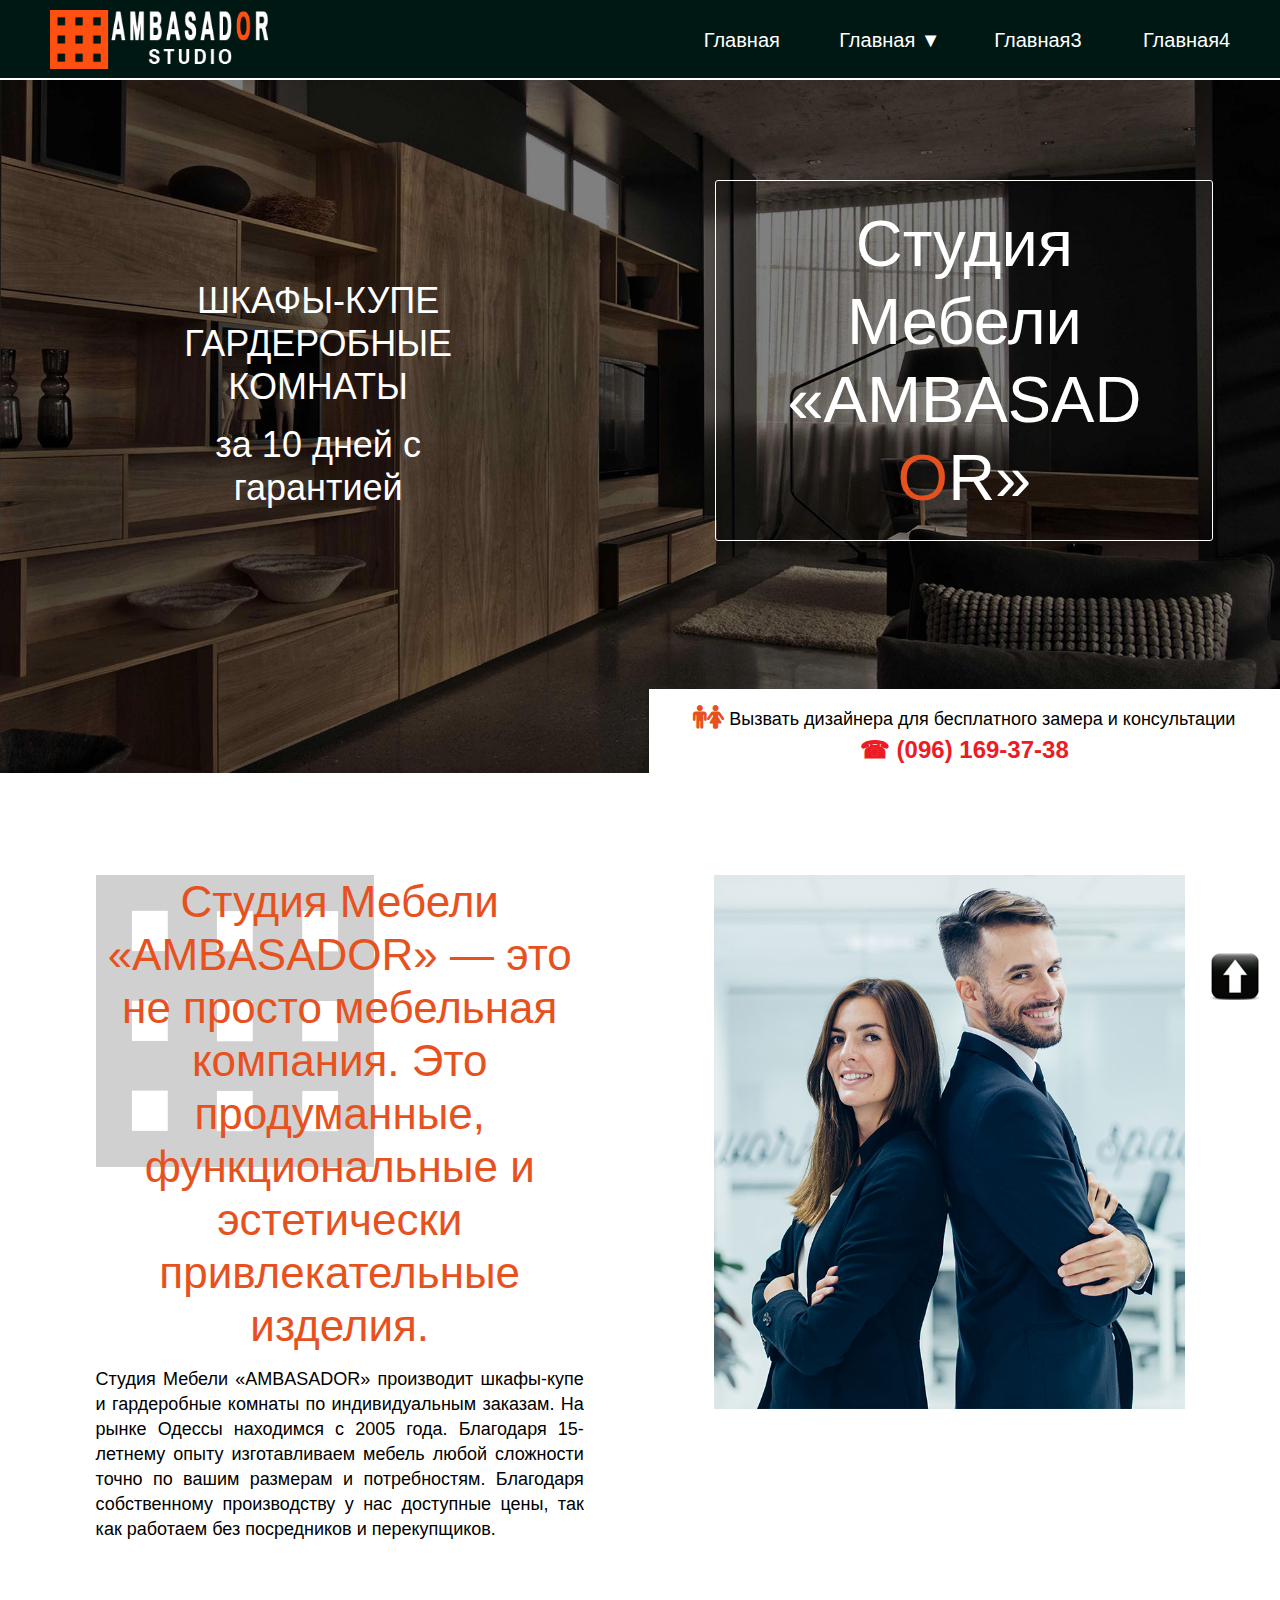
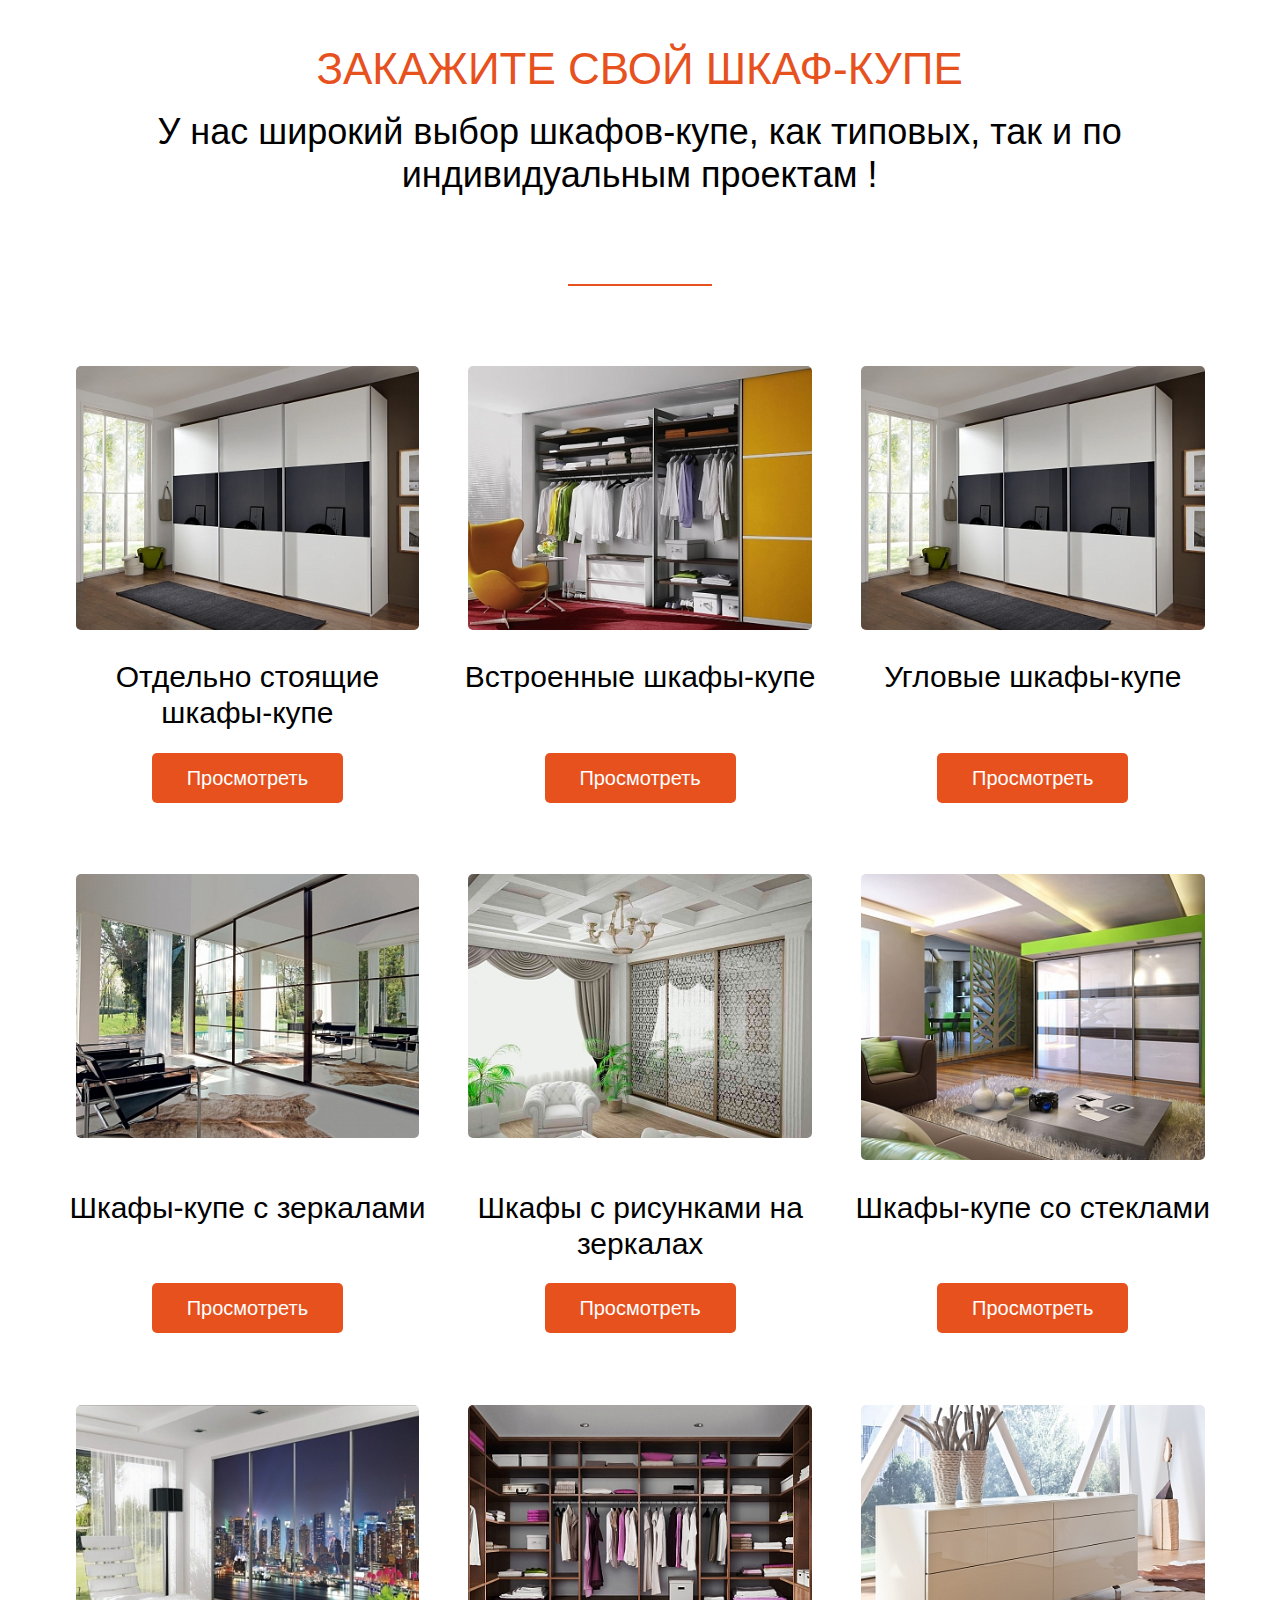
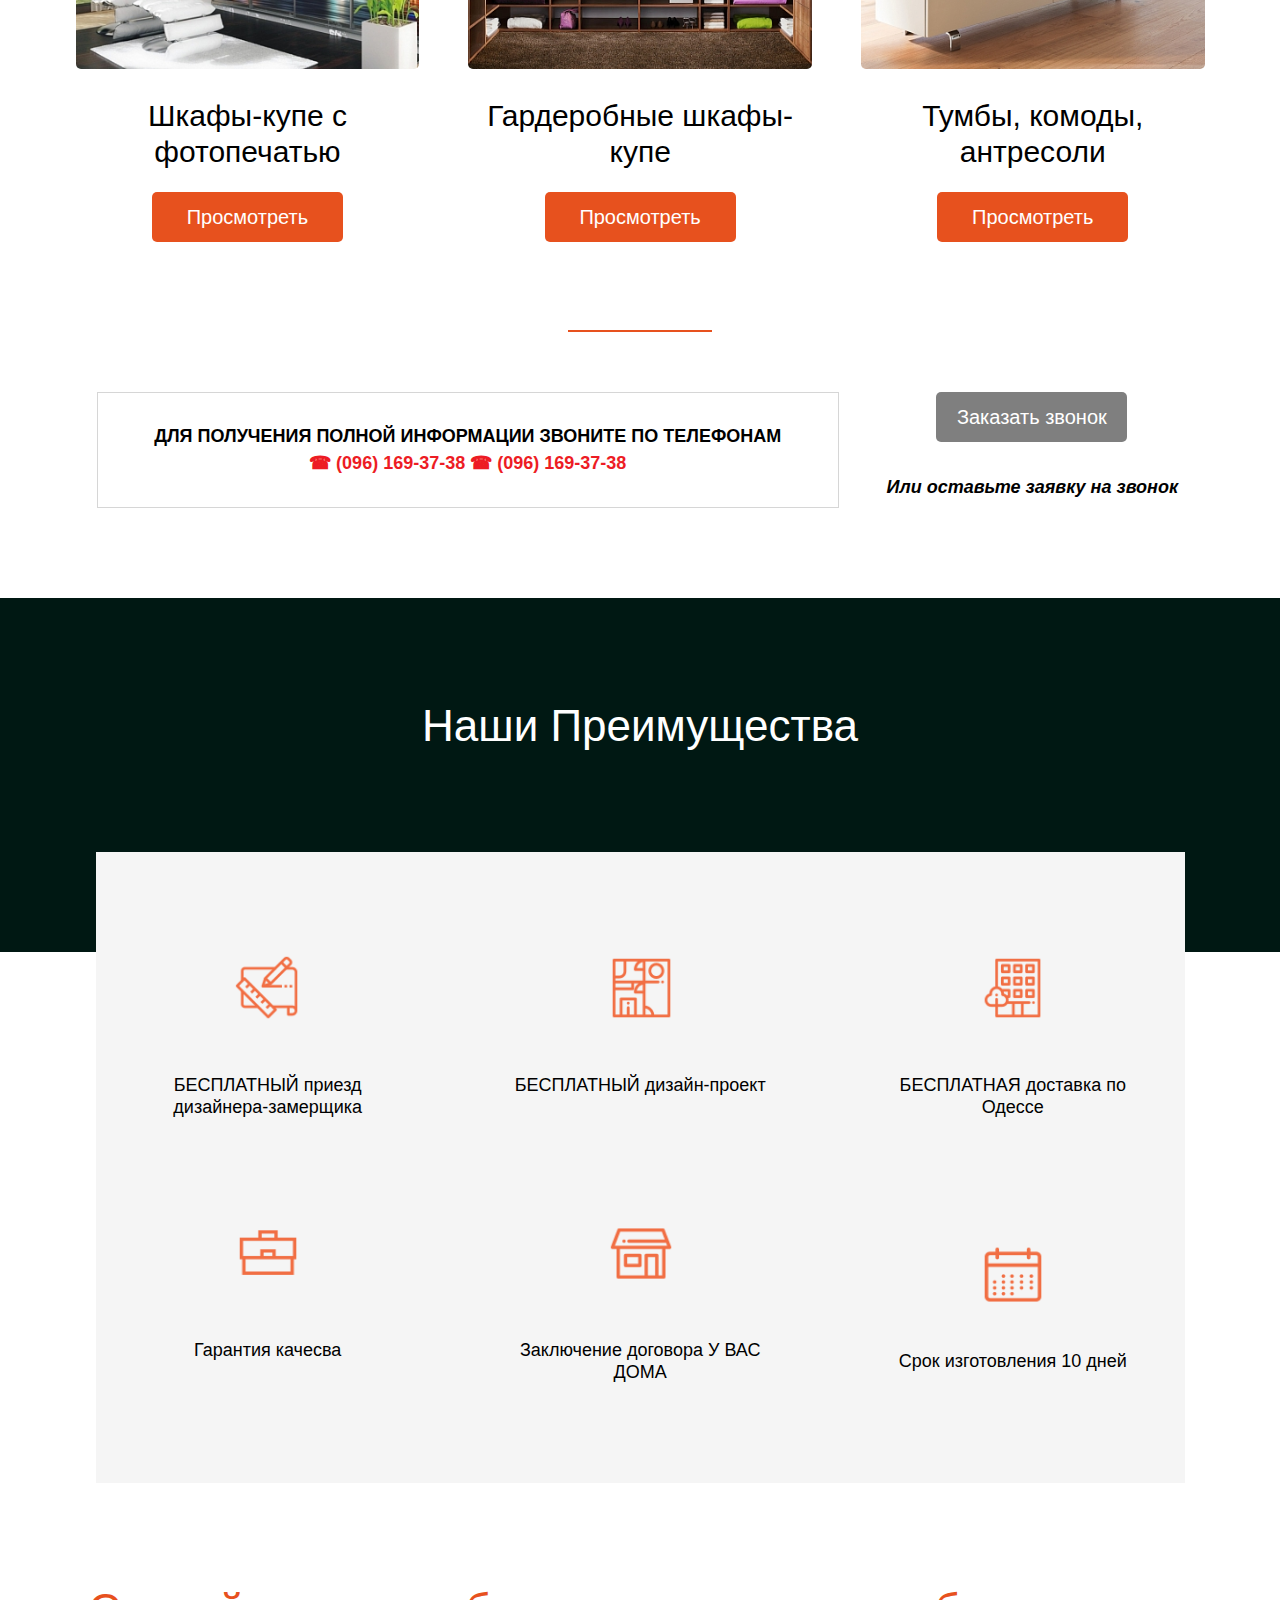
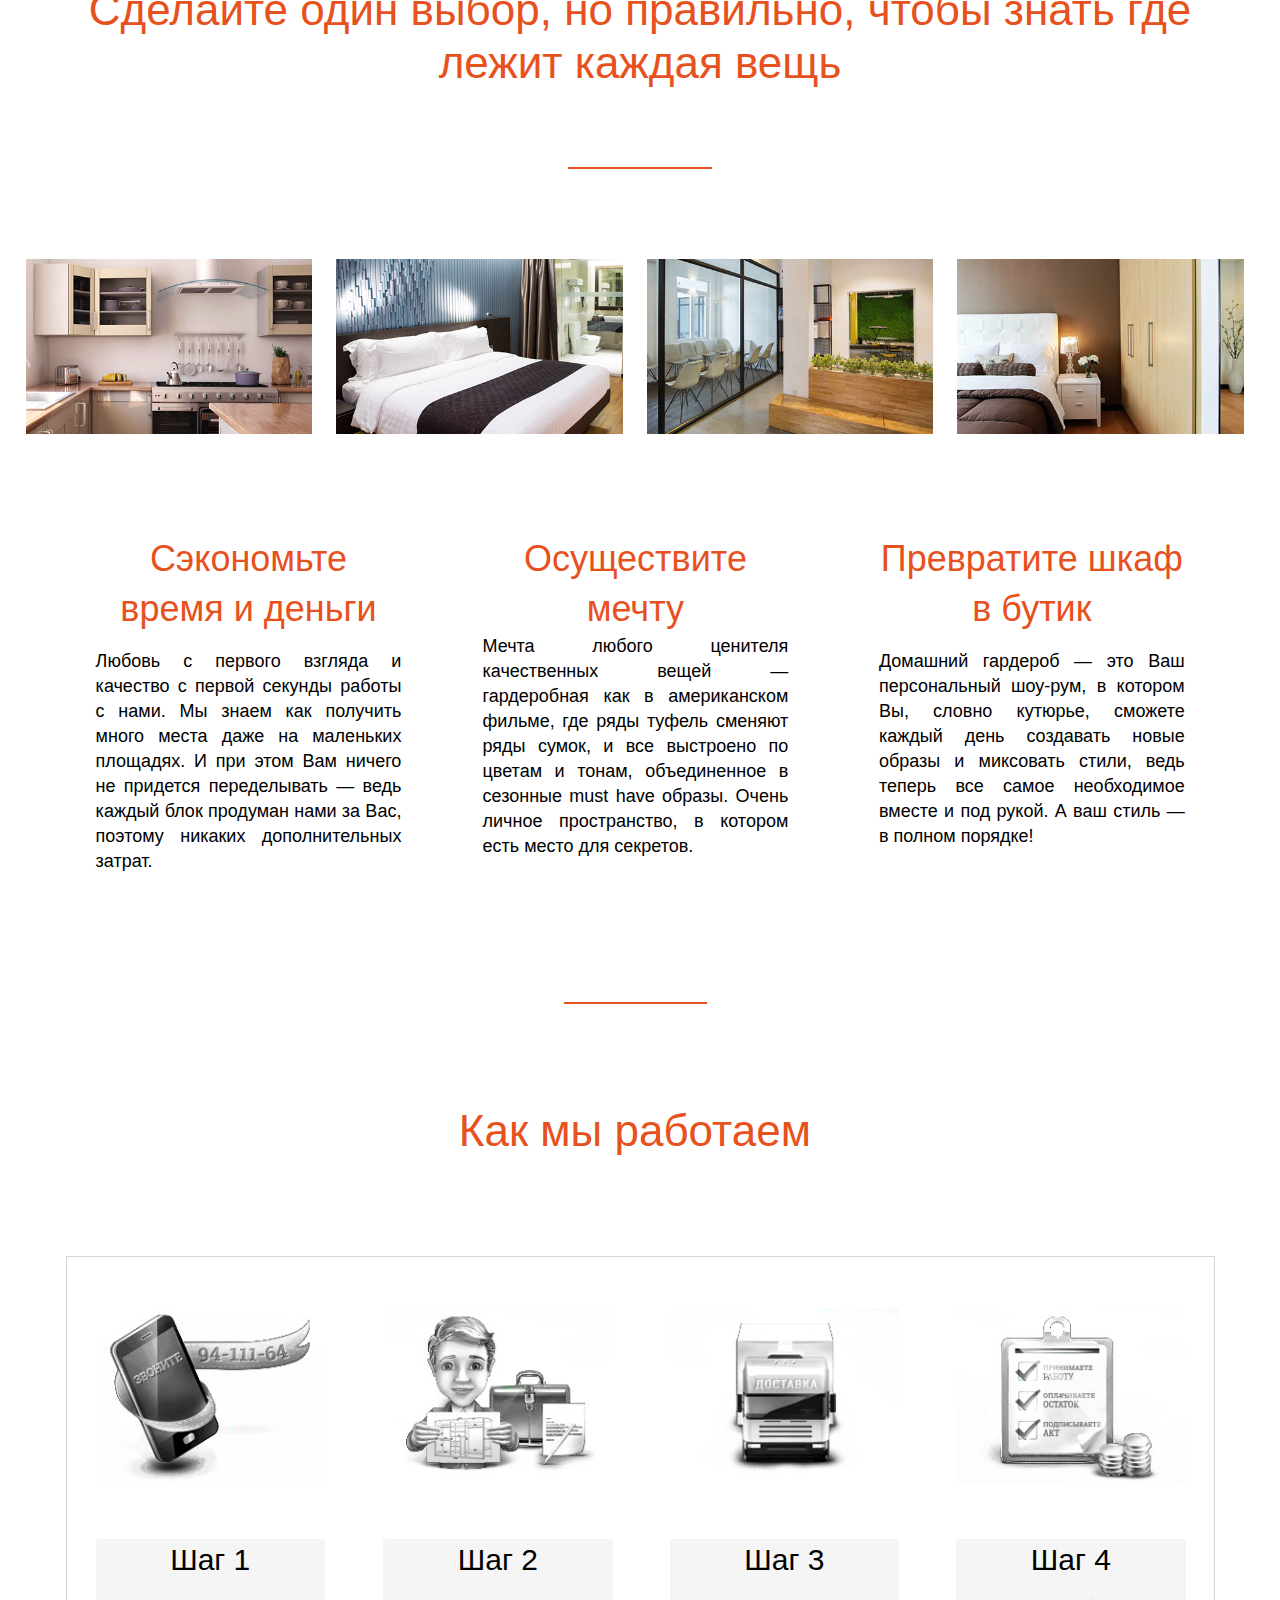
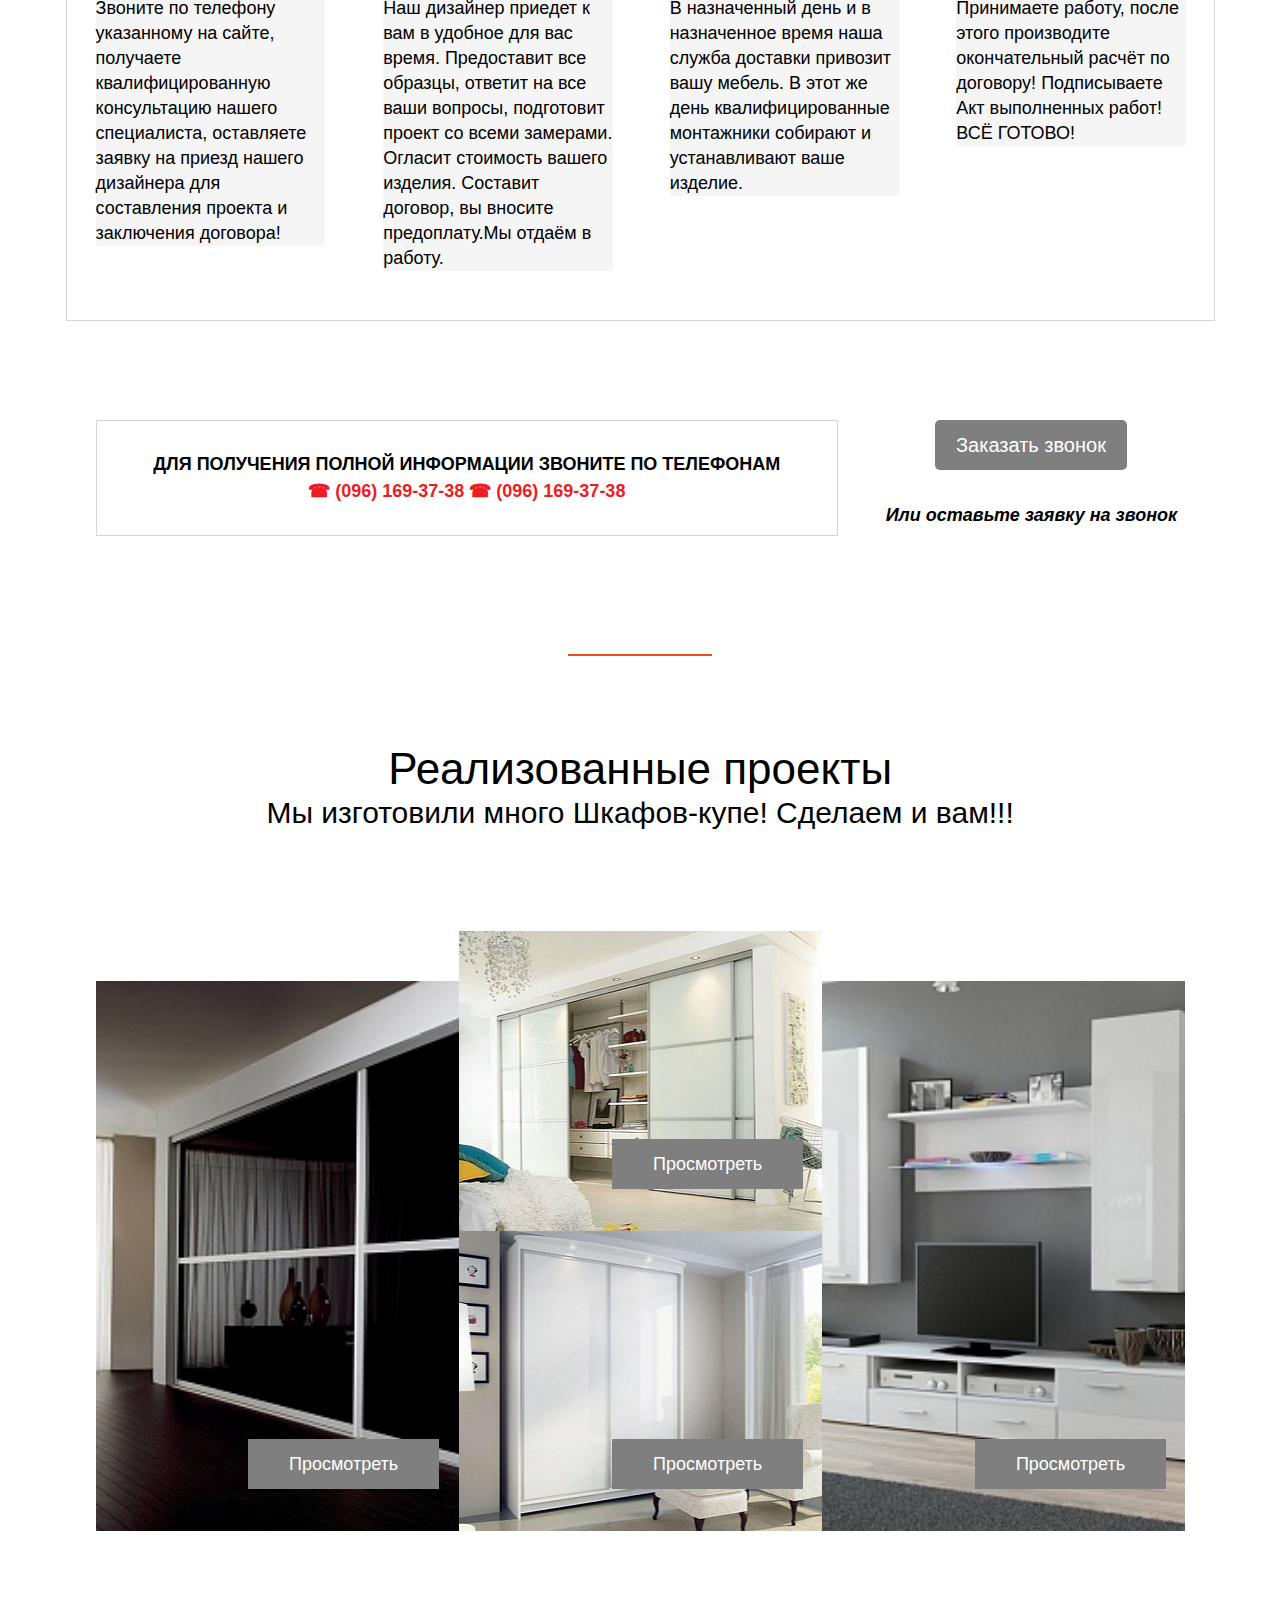
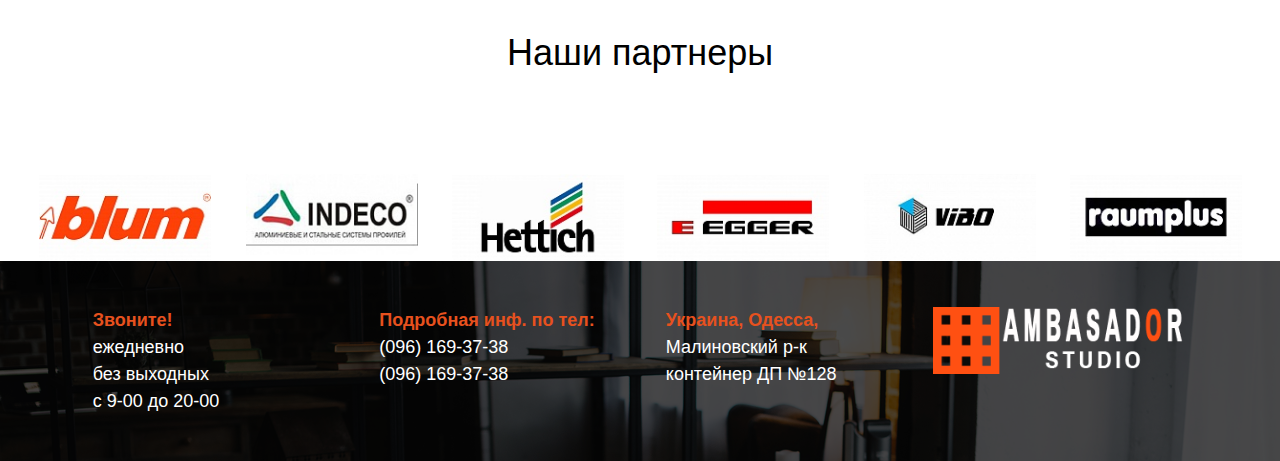
==== index.html @ b40159d2 "3" ====
<!DOCTYPE html>
<html class="nojs html css_verticalspacer" lang="ru-RU">
 <head>

  <meta http-equiv="Content-type" content="text/html;charset=UTF-8"/>
  <meta name="description" content="Шкафы-купе и гардеробные комнаты от лучших украинских производителей по низкой цене. Качество, гарантии, консультация. Звоните ☎"/>
  <meta name="generator" content="2018.1.0.386"/>
  <meta name="viewport" content="width=device-width, initial-scale=1.0"/>
  
  <script type="text/javascript">
   // Update the 'nojs'/'js' class on the html node
document.documentElement.className = document.documentElement.className.replace(/\bnojs\b/g, 'js');

// Check that all required assets are uploaded and up-to-date
if(typeof Muse == "undefined") window.Muse = {}; window.Muse.assets = {"required":["museutils.js", "museconfig.js", "jquery.musemenu.js", "jquery.watch.js", "jquery.musepolyfill.bgsize.js", "jquery.museresponsive.js", "require.js", "index.css"], "outOfDate":[]};
</script>
  
  <link rel="shortcut icon" href="images/favicon.ico?crc=123868076"/>
  <title>Шкафы-купе и гардеробные комнаты в Одессе от производителя</title>
  <!-- CSS -->
  <link rel="stylesheet" type="text/css" href="css/site_global.css?crc=444006867"/>
  <link rel="stylesheet" type="text/css" href="css/master_______-a.css?crc=317993755"/>
  <link rel="stylesheet" type="text/css" href="css/index.css?crc=4072632059" id="pagesheet"/>
  <!-- IE-only CSS -->
  <!--[if lt IE 9]>
  <link rel="stylesheet" type="text/css" href="css/iefonts_index.css?crc=3824530138"/>
  <link rel="stylesheet" type="text/css" href="css/nomq_preview_master_______-a.css?crc=4033450804"/>
  <link rel="stylesheet" type="text/css" href="css/nomq_index.css?crc=69813877" id="nomq_pagesheet"/>
  <![endif]-->
  <!-- Other scripts -->
  <script type="text/javascript">
   var __adobewebfontsappname__ = "muse";
</script>
  <!-- JS includes -->
  <script src="https://webfonts.creativecloud.com/pt-sans-narrow:n4,n7:all.js" type="text/javascript" async></script>
  <!--[if lt IE 9]>
  <script src="scripts/html5shiv.js?crc=4241844378" type="text/javascript"></script>
  <![endif]-->
    <!--HTML Widget code-->
  
  <!-- Global Canonical -->
  <link rel="canonical" href="https://ampasador.github.io/index.html"/><meta property="og:url" content="https://ampasador.github.io/index.html"/><script type="application/ld+json">{"@context": "http://schema.org","@type": "WebPage","url": "https://ampasador.github.io/index.html",
    "name": "Шкафы-купе и гардеробные комнаты в Одессе от производителя",
    "image": "https://ampasador.github.io/assets/5a.jpg",
    "description": "Шкафы-купе и гардеробные комнаты от лучших украинских производителей по низкой цене. Качество, гарантии, консультация. Звоните ☎"
  }
  </script>
  <!-- Facebook -->
  <meta property="og:image" content="https://ampasador.github.io/assets/5a.jpg" />
   
  <meta property="og:description" content="Шкафы-купе и гардеробные комнаты от лучших украинских производителей по низкой цене. Качество, гарантии, консультация. Звоните ☎" />
  <meta property="og:type" content="website"/>
  <meta property="og:title" content="Шкафы-купе и гардеробные комнаты в Одессе от производителя"/>
  <meta property="og:locale" content="ru_RU" />
  <!-- Generic -->
  <meta name="robots" content="INDEX, FOLLOW"/>
  <meta name="description" content="Шкафы-купе и гардеробные комнаты от лучших украинских производителей по низкой цене. Качество, гарантии, консультация. Звоните ☎" />
  <!-- Twitter -->
  <meta name="twitter:card" content="summary_large_image"/>
  <meta name="twitter:title" content="Шкафы-купе и гардеробные комнаты в Одессе от производителя" />
  <meta name="twitter:description" content="Шкафы-купе и гардеробные комнаты от лучших украинских производителей по низкой цене. Качество, гарантии, консультация. Звоните ☎" />
  <meta name="twitter:image" content="https://ampasador.github.io/assets/5a.jpg">
  <!-- Fancy -->
  <meta property="fancy:name" content="Шкафы-купе и гардеробные комнаты в Одессе от производителя"/>
  <meta property="fancy:images" content="https://ampasador.github.io/assets/5a.jpg"/>
  <meta property="fancy:description" content="Шкафы-купе и гардеробные комнаты от лучших украинских производителей по низкой цене. Качество, гарантии, консультация. Звоните ☎"/>
  <meta property="fancy:category" content="Other">
  <style>#u7015 {z-index:-1}</style>
  
  	<style>
		.js body { 
			visibility: visible !important; 
		}
	</style>
  

                <style>
                  .up111{
                    position: fixed !important;
                    bottom: -100px !important;
                    right: 20px !important;
                    left: auto !important;
                    margin: 0 !important;
                    cursor: pointer;
                    transition: .4s;
                  }
                  .up111.active{
                    bottom: 20px !important;
                  }
                </style>
              <!-- "Конструктор анимации" (версия 24.02.2018) --><style>#page #u7055{left:0;margin-left:0;z-index:1}.js #page .onescreen {display:none;}.js body.initialized #page .onescreen {display:block;}.it1,.it2,.it3,.it4,.it5,.it6,.it7,.it8,.it9,.it10,.it11{transform:translate(0, 0);}.it1{-webkit-animation-iteration-count:1;animation-iteration-count:1}.it2{-webkit-animation-iteration-count:2;animation-iteration-count:2}.it3{-webkit-animation-iteration-count:3;animation-iteration-count:3}.it4{-webkit-animation-iteration-count:4;animation-iteration-count:4}.it5{-webkit-animation-iteration-count:5;animation-iteration-count:5}.it6{-webkit-animation-iteration-count:6;animation-iteration-count:6}.it7{-webkit-animation-iteration-count:7;animation-iteration-count:7}.it8{-webkit-animation-iteration-count:8;animation-iteration-count:8}.it9{-webkit-animation-iteration-count:9;animation-iteration-count:9}.it10{-webkit-animation-iteration-count:10;animation-iteration-count:10}.infinite{-webkit-animation-iteration-count:infinite;animation-iteration-count:infinite}.animated{-webkit-animation-fill-mode:both;animation-fill-mode:both;-webkit-transform-origin:center!important;-ms-transform-origin:center!important;-o-transform-origin:center!important;transform-origin:center!important}@-webkit-keyframes bounce{0%,100%,20%,53%,80%{-webkit-animation-timing-function:cubic-bezier(0.215,.61,.355,1);animation-timing-function:cubic-bezier(0.215,.61,.355,1);-webkit-transform:translate3d(0,0,0);transform:translate3d(0,0,0)}40%,43%{-webkit-animation-timing-function:cubic-bezier(0.755,.050,.855,.060);animation-timing-function:cubic-bezier(0.755,.050,.855,.060);-webkit-transform:translate3d(0,-30px,0);transform:translate3d(0,-30px,0)}70%{-webkit-animation-timing-function:cubic-bezier(0.755,.050,.855,.060);animation-timing-function:cubic-bezier(0.755,.050,.855,.060);-webkit-transform:translate3d(0,-15px,0);transform:translate3d(0,-15px,0)}90%{-webkit-transform:translate3d(0,-4px,0);transform:translate3d(0,-4px,0)}}@keyframes bounce{0%,100%,20%,53%,80%{-webkit-animation-timing-function:cubic-bezier(0.215,.61,.355,1);animation-timing-function:cubic-bezier(0.215,.61,.355,1);-webkit-transform:translate3d(0,0,0);transform:translate3d(0,0,0)}40%,43%{-webkit-animation-timing-function:cubic-bezier(0.755,.050,.855,.060);animation-timing-function:cubic-bezier(0.755,.050,.855,.060);-webkit-transform:translate3d(0,-30px,0);transform:translate3d(0,-30px,0)}70%{-webkit-animation-timing-function:cubic-bezier(0.755,.050,.855,.060);animation-timing-function:cubic-bezier(0.755,.050,.855,.060);-webkit-transform:translate3d(0,-15px,0);transform:translate3d(0,-15px,0)}90%{-webkit-transform:translate3d(0,-4px,0);transform:translate3d(0,-4px,0)}}.animated.bounce{-webkit-animation-name:bounce;animation-name:bounce;-webkit-transform-origin:center bottom;transform-origin:center bottom}@-webkit-keyframes flash{0%,100%,50%{opacity:1}25%,75%{opacity:0}}@keyframes flash{0%,100%,50%{opacity:1}25%,75%{opacity:0}}.animated.flash{-webkit-animation-name:flash;animation-name:flash}@-webkit-keyframes pulse{0%{-webkit-transform:scale3d(1,1,1);transform:scale3d(1,1,1)}50%{-webkit-transform:scale3d(1.05,1.05,1.05);transform:scale3d(1.05,1.05,1.05)}100%{-webkit-transform:scale3d(1,1,1);transform:scale3d(1,1,1)}}@keyframes pulse{0%{-webkit-transform:scale3d(1,1,1);transform:scale3d(1,1,1)}50%{-webkit-transform:scale3d(1.05,1.05,1.05);transform:scale3d(1.05,1.05,1.05)}100%{-webkit-transform:scale3d(1,1,1);transform:scale3d(1,1,1)}}.animated.pulse{-webkit-animation-name:pulse;animation-name:pulse}@-webkit-keyframes rubberBand{0%{-webkit-transform:scale3d(1,1,1);transform:scale3d(1,1,1)}30%{-webkit-transform:scale3d(1.25,.75,1);transform:scale3d(1.25,.75,1)}40%{-webkit-transform:scale3d(0.75,1.25,1);transform:scale3d(0.75,1.25,1)}50%{-webkit-transform:scale3d(1.15,.85,1);transform:scale3d(1.15,.85,1)}65%{-webkit-transform:scale3d(.95,1.05,1);transform:scale3d(.95,1.05,1)}75%{-webkit-transform:scale3d(1.05,.95,1);transform:scale3d(1.05,.95,1)}100%{-webkit-transform:scale3d(1,1,1);transform:scale3d(1,1,1)}}@keyframes rubberBand{0%{-webkit-transform:scale3d(1,1,1);transform:scale3d(1,1,1)}30%{-webkit-transform:scale3d(1.25,.75,1);transform:scale3d(1.25,.75,1)}40%{-webkit-transform:scale3d(0.75,1.25,1);transform:scale3d(0.75,1.25,1)}50%{-webkit-transform:scale3d(1.15,.85,1);transform:scale3d(1.15,.85,1)}65%{-webkit-transform:scale3d(.95,1.05,1);transform:scale3d(.95,1.05,1)}75%{-webkit-transform:scale3d(1.05,.95,1);transform:scale3d(1.05,.95,1)}100%{-webkit-transform:scale3d(1,1,1);transform:scale3d(1,1,1)}}.animated.rubberBand{-webkit-animation-name:rubberBand;animation-name:rubberBand}@-webkit-keyframes shake{0%,100%{-webkit-transform:translate3d(0,0,0);transform:translate3d(0,0,0)}10%,30%,50%,70%,90%{-webkit-transform:translate3d(-10px,0,0);transform:translate3d(-10px,0,0)}20%,40%,60%,80%{-webkit-transform:translate3d(10px,0,0);transform:translate3d(10px,0,0)}}@keyframes shake{0%,100%{-webkit-transform:translate3d(0,0,0);transform:translate3d(0,0,0)}10%,30%,50%,70%,90%{-webkit-transform:translate3d(-10px,0,0);transform:translate3d(-10px,0,0)}20%,40%,60%,80%{-webkit-transform:translate3d(10px,0,0);transform:translate3d(10px,0,0)}}.animated.shake{-webkit-animation-name:shake;animation-name:shake}@-webkit-keyframes swing{20%{-webkit-transform:rotate3d(0,0,1,15deg);transform:rotate3d(0,0,1,15deg)}40%{-webkit-transform:rotate3d(0,0,1,-10deg);transform:rotate3d(0,0,1,-10deg)}60%{-webkit-transform:rotate3d(0,0,1,5deg);transform:rotate3d(0,0,1,5deg)}80%{-webkit-transform:rotate3d(0,0,1,-5deg);transform:rotate3d(0,0,1,-5deg)}100%{-webkit-transform:rotate3d(0,0,1,0deg);transform:rotate3d(0,0,1,0deg)}}@keyframes swing{20%{-webkit-transform:rotate3d(0,0,1,15deg);transform:rotate3d(0,0,1,15deg)}40%{-webkit-transform:rotate3d(0,0,1,-10deg);transform:rotate3d(0,0,1,-10deg)}60%{-webkit-transform:rotate3d(0,0,1,5deg);transform:rotate3d(0,0,1,5deg)}80%{-webkit-transform:rotate3d(0,0,1,-5deg);transform:rotate3d(0,0,1,-5deg)}100%{-webkit-transform:rotate3d(0,0,1,0deg);transform:rotate3d(0,0,1,0deg)}}.animated.swing{-webkit-transform-origin:top center;transform-origin:top center;-webkit-animation-name:swing;animation-name:swing}@-webkit-keyframes tada{0%{-webkit-transform:scale3d(1,1,1);transform:scale3d(1,1,1)}10%,20%{-webkit-transform:scale3d(.9,.9,.9) rotate3d(0,0,1,-3deg);transform:scale3d(.9,.9,.9) rotate3d(0,0,1,-3deg)}30%,50%,70%,90%{-webkit-transform:scale3d(1.1,1.1,1.1) rotate3d(0,0,1,3deg);transform:scale3d(1.1,1.1,1.1) rotate3d(0,0,1,3deg)}40%,60%,80%{-webkit-transform:scale3d(1.1,1.1,1.1) rotate3d(0,0,1,-3deg);transform:scale3d(1.1,1.1,1.1) rotate3d(0,0,1,-3deg)}100%{-webkit-transform:scale3d(1,1,1);transform:scale3d(1,1,1)}}@keyframes tada{0%{-webkit-transform:scale3d(1,1,1);transform:scale3d(1,1,1)}10%,20%{-webkit-transform:scale3d(.9,.9,.9) rotate3d(0,0,1,-3deg);transform:scale3d(.9,.9,.9) rotate3d(0,0,1,-3deg)}30%,50%,70%,90%{-webkit-transform:scale3d(1.1,1.1,1.1) rotate3d(0,0,1,3deg);transform:scale3d(1.1,1.1,1.1) rotate3d(0,0,1,3deg)}40%,60%,80%{-webkit-transform:scale3d(1.1,1.1,1.1) rotate3d(0,0,1,-3deg);transform:scale3d(1.1,1.1,1.1) rotate3d(0,0,1,-3deg)}100%{-webkit-transform:scale3d(1,1,1);transform:scale3d(1,1,1)}}.animated.tada{-webkit-animation-name:tada;animation-name:tada}@-webkit-keyframes wobble{0%{-webkit-transform:none;transform:none}15%{-webkit-transform:translate3d(-25%,0,0) rotate3d(0,0,1,-5deg);transform:translate3d(-25%,0,0) rotate3d(0,0,1,-5deg)}30%{-webkit-transform:translate3d(20%,0,0) rotate3d(0,0,1,3deg);transform:translate3d(20%,0,0) rotate3d(0,0,1,3deg)}45%{-webkit-transform:translate3d(-15%,0,0) rotate3d(0,0,1,-3deg);transform:translate3d(-15%,0,0) rotate3d(0,0,1,-3deg)}60%{-webkit-transform:translate3d(10%,0,0) rotate3d(0,0,1,2deg);transform:translate3d(10%,0,0) rotate3d(0,0,1,2deg)}75%{-webkit-transform:translate3d(-5%,0,0) rotate3d(0,0,1,-1deg);transform:translate3d(-5%,0,0) rotate3d(0,0,1,-1deg)}100%{-webkit-transform:none;transform:none}}@keyframes wobble{0%{-webkit-transform:none;transform:none}15%{-webkit-transform:translate3d(-25%,0,0) rotate3d(0,0,1,-5deg);transform:translate3d(-25%,0,0) rotate3d(0,0,1,-5deg)}30%{-webkit-transform:translate3d(20%,0,0) rotate3d(0,0,1,3deg);transform:translate3d(20%,0,0) rotate3d(0,0,1,3deg)}45%{-webkit-transform:translate3d(-15%,0,0) rotate3d(0,0,1,-3deg);transform:translate3d(-15%,0,0) rotate3d(0,0,1,-3deg)}60%{-webkit-transform:translate3d(10%,0,0) rotate3d(0,0,1,2deg);transform:translate3d(10%,0,0) rotate3d(0,0,1,2deg)}75%{-webkit-transform:translate3d(-5%,0,0) rotate3d(0,0,1,-1deg);transform:translate3d(-5%,0,0) rotate3d(0,0,1,-1deg)}100%{-webkit-transform:none;transform:none}}.animated.wobble{-webkit-animation-name:wobble;animation-name:wobble}@-webkit-keyframes jello{0%,100%,11.1%{-webkit-transform:none;transform:none}22.2%{-webkit-transform:skewX(-12.5deg) skewY(-12.5deg);transform:skewX(-12.5deg) skewY(-12.5deg)}33.3%{-webkit-transform:skewX(6.25deg) skewY(6.25deg);transform:skewX(6.25deg) skewY(6.25deg)}44.4%{-webkit-transform:skewX(-3.125deg) skewY(-3.125deg);transform:skewX(-3.125deg) skewY(-3.125deg)}55.5%{-webkit-transform:skewX(1.5625deg) skewY(1.5625deg);transform:skewX(1.5625deg) skewY(1.5625deg)}66.6%{-webkit-transform:skewX(-.78125deg) skewY(-.78125deg);transform:skewX(-.78125deg) skewY(-.78125deg)}77.7%{-webkit-transform:skewX(0.390625deg) skewY(0.390625deg);transform:skewX(0.390625deg) skewY(0.390625deg)}88.8%{-webkit-transform:skewX(-.1953125deg) skewY(-.1953125deg);transform:skewX(-.1953125deg) skewY(-.1953125deg)}}@keyframes jello{0%,100%,11.1%{-webkit-transform:none;transform:none}22.2%{-webkit-transform:skewX(-12.5deg) skewY(-12.5deg);transform:skewX(-12.5deg) skewY(-12.5deg)}33.3%{-webkit-transform:skewX(6.25deg) skewY(6.25deg);transform:skewX(6.25deg) skewY(6.25deg)}44.4%{-webkit-transform:skewX(-3.125deg) skewY(-3.125deg);transform:skewX(-3.125deg) skewY(-3.125deg)}55.5%{-webkit-transform:skewX(1.5625deg) skewY(1.5625deg);transform:skewX(1.5625deg) skewY(1.5625deg)}66.6%{-webkit-transform:skewX(-.78125deg) skewY(-.78125deg);transform:skewX(-.78125deg) skewY(-.78125deg)}77.7%{-webkit-transform:skewX(0.390625deg) skewY(0.390625deg);transform:skewX(0.390625deg) skewY(0.390625deg)}88.8%{-webkit-transform:skewX(-.1953125deg) skewY(-.1953125deg);transform:skewX(-.1953125deg) skewY(-.1953125deg)}}.animated.jello{-webkit-animation-name:jello;animation-name:jello;-webkit-transform-origin:center;transform-origin:center}@-webkit-keyframes bounceIn{0%,100%,20%,40%,60%,80%{-webkit-animation-timing-function:cubic-bezier(0.215,.61,.355,1);animation-timing-function:cubic-bezier(0.215,.61,.355,1)}0%{opacity:0;-webkit-transform:scale3d(.3,.3,.3);transform:scale3d(.3,.3,.3)}20%{-webkit-transform:scale3d(1.1,1.1,1.1);transform:scale3d(1.1,1.1,1.1)}40%{-webkit-transform:scale3d(.9,.9,.9);transform:scale3d(.9,.9,.9)}60%{opacity:1;-webkit-transform:scale3d(1.03,1.03,1.03);transform:scale3d(1.03,1.03,1.03)}80%{-webkit-transform:scale3d(.97,.97,.97);transform:scale3d(.97,.97,.97)}100%{opacity:1;-webkit-transform:scale3d(1,1,1);transform:scale3d(1,1,1)}}@keyframes bounceIn{0%,100%,20%,40%,60%,80%{-webkit-animation-timing-function:cubic-bezier(0.215,.61,.355,1);animation-timing-function:cubic-bezier(0.215,.61,.355,1)}0%{opacity:0;-webkit-transform:scale3d(.3,.3,.3);transform:scale3d(.3,.3,.3)}20%{-webkit-transform:scale3d(1.1,1.1,1.1);transform:scale3d(1.1,1.1,1.1)}40%{-webkit-transform:scale3d(.9,.9,.9);transform:scale3d(.9,.9,.9)}60%{opacity:1;-webkit-transform:scale3d(1.03,1.03,1.03);transform:scale3d(1.03,1.03,1.03)}80%{-webkit-transform:scale3d(.97,.97,.97);transform:scale3d(.97,.97,.97)}100%{opacity:1;-webkit-transform:scale3d(1,1,1);transform:scale3d(1,1,1)}}.animated.bounceIn{-webkit-animation-name:bounceIn;animation-name:bounceIn}@-webkit-keyframes bounceInDown{0%,100%,60%,75%,90%{-webkit-animation-timing-function:cubic-bezier(0.215,.61,.355,1);animation-timing-function:cubic-bezier(0.215,.61,.355,1)}0%{opacity:0;-webkit-transform:translate3d(0,-3000px,0);transform:translate3d(0,-3000px,0)}60%{opacity:1;-webkit-transform:translate3d(0,25px,0);transform:translate3d(0,25px,0)}75%{-webkit-transform:translate3d(0,-10px,0);transform:translate3d(0,-10px,0)}90%{-webkit-transform:translate3d(0,5px,0);transform:translate3d(0,5px,0)}100%{-webkit-transform:none;transform:none}}@keyframes bounceInDown{0%,100%,60%,75%,90%{-webkit-animation-timing-function:cubic-bezier(0.215,.61,.355,1);animation-timing-function:cubic-bezier(0.215,.61,.355,1)}0%{opacity:0;-webkit-transform:translate3d(0,-3000px,0);transform:translate3d(0,-3000px,0)}60%{opacity:1;-webkit-transform:translate3d(0,25px,0);transform:translate3d(0,25px,0)}75%{-webkit-transform:translate3d(0,-10px,0);transform:translate3d(0,-10px,0)}90%{-webkit-transform:translate3d(0,5px,0);transform:translate3d(0,5px,0)}100%{-webkit-transform:none;transform:none}}.animated.bounceInDown{-webkit-animation-name:bounceInDown;animation-name:bounceInDown}@-webkit-keyframes bounceInLeft{0%,100%,60%,75%,90%{-webkit-animation-timing-function:cubic-bezier(0.215,.61,.355,1);animation-timing-function:cubic-bezier(0.215,.61,.355,1)}0%{opacity:0;-webkit-transform:translate3d(-3000px,0,0);transform:translate3d(-3000px,0,0)}60%{opacity:1;-webkit-transform:translate3d(25px,0,0);transform:translate3d(25px,0,0)}75%{-webkit-transform:translate3d(-10px,0,0);transform:translate3d(-10px,0,0)}90%{-webkit-transform:translate3d(5px,0,0);transform:translate3d(5px,0,0)}100%{-webkit-transform:none;transform:none}}@keyframes bounceInLeft{0%,100%,60%,75%,90%{-webkit-animation-timing-function:cubic-bezier(0.215,.61,.355,1);animation-timing-function:cubic-bezier(0.215,.61,.355,1)}0%{opacity:0;-webkit-transform:translate3d(-3000px,0,0);transform:translate3d(-3000px,0,0)}60%{opacity:1;-webkit-transform:translate3d(25px,0,0);transform:translate3d(25px,0,0)}75%{-webkit-transform:translate3d(-10px,0,0);transform:translate3d(-10px,0,0)}90%{-webkit-transform:translate3d(5px,0,0);transform:translate3d(5px,0,0)}100%{-webkit-transform:none;transform:none}}.animated.bounceInLeft{-webkit-animation-name:bounceInLeft;animation-name:bounceInLeft}@-webkit-keyframes bounceInRight{0%,100%,60%,75%,90%{-webkit-animation-timing-function:cubic-bezier(0.215,.61,.355,1);animation-timing-function:cubic-bezier(0.215,.61,.355,1)}0%{opacity:0;-webkit-transform:translate3d(3000px,0,0);transform:translate3d(3000px,0,0)}60%{opacity:1;-webkit-transform:translate3d(-25px,0,0);transform:translate3d(-25px,0,0)}75%{-webkit-transform:translate3d(10px,0,0);transform:translate3d(10px,0,0)}90%{-webkit-transform:translate3d(-5px,0,0);transform:translate3d(-5px,0,0)}100%{-webkit-transform:none;transform:none}}@keyframes bounceInRight{0%,100%,60%,75%,90%{-webkit-animation-timing-function:cubic-bezier(0.215,.61,.355,1);animation-timing-function:cubic-bezier(0.215,.61,.355,1)}0%{opacity:0;-webkit-transform:translate3d(3000px,0,0);transform:translate3d(3000px,0,0)}60%{opacity:1;-webkit-transform:translate3d(-25px,0,0);transform:translate3d(-25px,0,0)}75%{-webkit-transform:translate3d(10px,0,0);transform:translate3d(10px,0,0)}90%{-webkit-transform:translate3d(-5px,0,0);transform:translate3d(-5px,0,0)}100%{-webkit-transform:none;transform:none}}.animated.bounceInRight{-webkit-animation-name:bounceInRight;animation-name:bounceInRight}@-webkit-keyframes bounceInUp{0%,100%,60%,75%,90%{-webkit-animation-timing-function:cubic-bezier(0.215,.61,.355,1);animation-timing-function:cubic-bezier(0.215,.61,.355,1)}0%{opacity:0;-webkit-transform:translate3d(0,3000px,0);transform:translate3d(0,3000px,0)}60%{opacity:1;-webkit-transform:translate3d(0,-20px,0);transform:translate3d(0,-20px,0)}75%{-webkit-transform:translate3d(0,10px,0);transform:translate3d(0,10px,0)}90%{-webkit-transform:translate3d(0,-5px,0);transform:translate3d(0,-5px,0)}100%{-webkit-transform:translate3d(0,0,0);transform:translate3d(0,0,0)}}@keyframes bounceInUp{0%,100%,60%,75%,90%{-webkit-animation-timing-function:cubic-bezier(0.215,.61,.355,1);animation-timing-function:cubic-bezier(0.215,.61,.355,1)}0%{opacity:0;-webkit-transform:translate3d(0,3000px,0);transform:translate3d(0,3000px,0)}60%{opacity:1;-webkit-transform:translate3d(0,-20px,0);transform:translate3d(0,-20px,0)}75%{-webkit-transform:translate3d(0,10px,0);transform:translate3d(0,10px,0)}90%{-webkit-transform:translate3d(0,-5px,0);transform:translate3d(0,-5px,0)}100%{-webkit-transform:translate3d(0,0,0);transform:translate3d(0,0,0)}}.animated.bounceInUp{-webkit-animation-name:bounceInUp;animation-name:bounceInUp}@-webkit-keyframes bounceOut{20%{-webkit-transform:scale3d(.9,.9,.9);transform:scale3d(.9,.9,.9)}50%,55%{opacity:1;-webkit-transform:scale3d(1.1,1.1,1.1);transform:scale3d(1.1,1.1,1.1)}100%{opacity:0;-webkit-transform:scale3d(.3,.3,.3);transform:scale3d(.3,.3,.3)}}@keyframes bounceOut{20%{-webkit-transform:scale3d(.9,.9,.9);transform:scale3d(.9,.9,.9)}50%,55%{opacity:1;-webkit-transform:scale3d(1.1,1.1,1.1);transform:scale3d(1.1,1.1,1.1)}100%{opacity:0;-webkit-transform:scale3d(.3,.3,.3);transform:scale3d(.3,.3,.3)}}.animated.bounceOut{-webkit-animation-name:bounceOut;animation-name:bounceOut}@-webkit-keyframes bounceOutDown{20%{-webkit-transform:translate3d(0,10px,0);transform:translate3d(0,10px,0)}40%,45%{opacity:1;-webkit-transform:translate3d(0,-20px,0);transform:translate3d(0,-20px,0)}100%{opacity:0;-webkit-transform:translate3d(0,2000px,0);transform:translate3d(0,2000px,0)}}@keyframes bounceOutDown{20%{-webkit-transform:translate3d(0,10px,0);transform:translate3d(0,10px,0)}40%,45%{opacity:1;-webkit-transform:translate3d(0,-20px,0);transform:translate3d(0,-20px,0)}100%{opacity:0;-webkit-transform:translate3d(0,2000px,0);transform:translate3d(0,2000px,0)}}.animated.bounceOutDown{-webkit-animation-name:bounceOutDown;animation-name:bounceOutDown}@-webkit-keyframes bounceOutLeft{20%{opacity:1;-webkit-transform:translate3d(20px,0,0);transform:translate3d(20px,0,0)}100%{opacity:0;-webkit-transform:translate3d(-2000px,0,0);transform:translate3d(-2000px,0,0)}}@keyframes bounceOutLeft{20%{opacity:1;-webkit-transform:translate3d(20px,0,0);transform:translate3d(20px,0,0)}100%{opacity:0;-webkit-transform:translate3d(-2000px,0,0);transform:translate3d(-2000px,0,0)}}.animated.bounceOutLeft{-webkit-animation-name:bounceOutLeft;animation-name:bounceOutLeft}@-webkit-keyframes bounceOutRight{20%{opacity:1;-webkit-transform:translate3d(-20px,0,0);transform:translate3d(-20px,0,0)}100%{opacity:0;-webkit-transform:translate3d(2000px,0,0);transform:translate3d(2000px,0,0)}}@keyframes bounceOutRight{20%{opacity:1;-webkit-transform:translate3d(-20px,0,0);transform:translate3d(-20px,0,0)}100%{opacity:0;-webkit-transform:translate3d(2000px,0,0);transform:translate3d(2000px,0,0)}}.animated.bounceOutRight{-webkit-animation-name:bounceOutRight;animation-name:bounceOutRight}@-webkit-keyframes bounceOutUp{20%{-webkit-transform:translate3d(0,-10px,0);transform:translate3d(0,-10px,0)}40%,45%{opacity:1;-webkit-transform:translate3d(0,20px,0);transform:translate3d(0,20px,0)}100%{opacity:0;-webkit-transform:translate3d(0,-2000px,0);transform:translate3d(0,-2000px,0)}}@keyframes bounceOutUp{20%{-webkit-transform:translate3d(0,-10px,0);transform:translate3d(0,-10px,0)}40%,45%{opacity:1;-webkit-transform:translate3d(0,20px,0);transform:translate3d(0,20px,0)}100%{opacity:0;-webkit-transform:translate3d(0,-2000px,0);transform:translate3d(0,-2000px,0)}}.animated.bounceOutUp{-webkit-animation-name:bounceOutUp;animation-name:bounceOutUp}@-webkit-keyframes fadeIn{0%{opacity:0}100%{opacity:1}}@keyframes fadeIn{0%{opacity:0}100%{opacity:1}}.animated.fadeIn{-webkit-animation-name:fadeIn;animation-name:fadeIn}@-webkit-keyframes fadeInDown{0%{opacity:0;-webkit-transform:translate3d(0,-100%,0);transform:translate3d(0,-100%,0)}100%{opacity:1;-webkit-transform:none;transform:none}}@keyframes fadeInDown{0%{opacity:0;-webkit-transform:translate3d(0,-100%,0);transform:translate3d(0,-100%,0)}100%{opacity:1;-webkit-transform:none;transform:none}}.animated.fadeInDown{-webkit-animation-name:fadeInDown;animation-name:fadeInDown}@-webkit-keyframes fadeInDownBig{0%{opacity:0;-webkit-transform:translate3d(0,-2000px,0);transform:translate3d(0,-2000px,0)}100%{opacity:1;-webkit-transform:none;transform:none}}@keyframes fadeInDownBig{0%{opacity:0;-webkit-transform:translate3d(0,-2000px,0);transform:translate3d(0,-2000px,0)}100%{opacity:1;-webkit-transform:none;transform:none}}.animated.fadeInDownBig{-webkit-animation-name:fadeInDownBig;animation-name:fadeInDownBig}@-webkit-keyframes fadeInLeft{0%{opacity:0;-webkit-transform:translate3d(-100%,0,0);transform:translate3d(-100%,0,0)}100%{opacity:1;-webkit-transform:none;transform:none}}@keyframes fadeInLeft{0%{opacity:0;-webkit-transform:translate3d(-100%,0,0);transform:translate3d(-100%,0,0)}100%{opacity:1;-webkit-transform:none;transform:none}}.animated.fadeInLeft{-webkit-animation-name:fadeInLeft;animation-name:fadeInLeft}@-webkit-keyframes fadeInLeftBig{0%{opacity:0;-webkit-transform:translate3d(-2000px,0,0);transform:translate3d(-2000px,0,0)}100%{opacity:1;-webkit-transform:none;transform:none}}@keyframes fadeInLeftBig{0%{opacity:0;-webkit-transform:translate3d(-2000px,0,0);transform:translate3d(-2000px,0,0)}100%{opacity:1;-webkit-transform:none;transform:none}}.animated.fadeInLeftBig{-webkit-animation-name:fadeInLeftBig;animation-name:fadeInLeftBig}@-webkit-keyframes fadeInRight{0%{opacity:0;-webkit-transform:translate3d(100%,0,0);transform:translate3d(100%,0,0)}100%{opacity:1;-webkit-transform:none;transform:none}}@keyframes fadeInRight{0%{opacity:0;-webkit-transform:translate3d(100%,0,0);transform:translate3d(100%,0,0)}100%{opacity:1;-webkit-transform:none;transform:none}}.animated.fadeInRight{-webkit-animation-name:fadeInRight;animation-name:fadeInRight}@-webkit-keyframes fadeInRightBig{0%{opacity:0;-webkit-transform:translate3d(2000px,0,0);transform:translate3d(2000px,0,0)}100%{opacity:1;-webkit-transform:none;transform:none}}@keyframes fadeInRightBig{0%{opacity:0;-webkit-transform:translate3d(2000px,0,0);transform:translate3d(2000px,0,0)}100%{opacity:1;-webkit-transform:none;transform:none}}.animated.fadeInRightBig{-webkit-animation-name:fadeInRightBig;animation-name:fadeInRightBig}@-webkit-keyframes fadeInUp{0%{opacity:0;-webkit-transform:translate3d(0,100%,0);transform:translate3d(0,100%,0)}100%{opacity:1;-webkit-transform:none;transform:none}}@keyframes fadeInUp{0%{opacity:0;-webkit-transform:translate3d(0,100%,0);transform:translate3d(0,100%,0)}100%{opacity:1;-webkit-transform:none;transform:none}}.animated.fadeInUp{-webkit-animation-name:fadeInUp;animation-name:fadeInUp}@-webkit-keyframes fadeInUpBig{0%{opacity:0;-webkit-transform:translate3d(0,2000px,0);transform:translate3d(0,2000px,0)}100%{opacity:1;-webkit-transform:none;transform:none}}@keyframes fadeInUpBig{0%{opacity:0;-webkit-transform:translate3d(0,2000px,0);transform:translate3d(0,2000px,0)}100%{opacity:1;-webkit-transform:none;transform:none}}.animated.fadeInUpBig{-webkit-animation-name:fadeInUpBig;animation-name:fadeInUpBig}@-webkit-keyframes fadeOut{0%{opacity:1}100%{opacity:0}}@keyframes fadeOut{0%{opacity:1}100%{opacity:0}}.animated.fadeOut{-webkit-animation-name:fadeOut;animation-name:fadeOut}@-webkit-keyframes fadeOutDown{0%{opacity:1}100%{opacity:0;-webkit-transform:translate3d(0,100%,0);transform:translate3d(0,100%,0)}}@keyframes fadeOutDown{0%{opacity:1}100%{opacity:0;-webkit-transform:translate3d(0,100%,0);transform:translate3d(0,100%,0)}}.animated.fadeOutDown{-webkit-animation-name:fadeOutDown;animation-name:fadeOutDown}@-webkit-keyframes fadeOutDownBig{0%{opacity:1}100%{opacity:0;-webkit-transform:translate3d(0,2000px,0);transform:translate3d(0,2000px,0)}}@keyframes fadeOutDownBig{0%{opacity:1}100%{opacity:0;-webkit-transform:translate3d(0,2000px,0);transform:translate3d(0,2000px,0)}}.animated.fadeOutDownBig{-webkit-animation-name:fadeOutDownBig;animation-name:fadeOutDownBig}@-webkit-keyframes fadeOutLeft{0%{opacity:1}100%{opacity:0;-webkit-transform:translate3d(-100%,0,0);transform:translate3d(-100%,0,0)}}@keyframes fadeOutLeft{0%{opacity:1}100%{opacity:0;-webkit-transform:translate3d(-100%,0,0);transform:translate3d(-100%,0,0)}}.animated.fadeOutLeft{-webkit-animation-name:fadeOutLeft;animation-name:fadeOutLeft}@-webkit-keyframes fadeOutLeftBig{0%{opacity:1}100%{opacity:0;-webkit-transform:translate3d(-2000px,0,0);transform:translate3d(-2000px,0,0)}}@keyframes fadeOutLeftBig{0%{opacity:1}100%{opacity:0;-webkit-transform:translate3d(-2000px,0,0);transform:translate3d(-2000px,0,0)}}.animated.fadeOutLeftBig{-webkit-animation-name:fadeOutLeftBig;animation-name:fadeOutLeftBig}@-webkit-keyframes fadeOutRight{0%{opacity:1}100%{opacity:0;-webkit-transform:translate3d(100%,0,0);transform:translate3d(100%,0,0)}}@keyframes fadeOutRight{0%{opacity:1}100%{opacity:0;-webkit-transform:translate3d(100%,0,0);transform:translate3d(100%,0,0)}}.animated.fadeOutRight{-webkit-animation-name:fadeOutRight;animation-name:fadeOutRight}@-webkit-keyframes fadeOutRightBig{0%{opacity:1}100%{opacity:0;-webkit-transform:translate3d(2000px,0,0);transform:translate3d(2000px,0,0)}}@keyframes fadeOutRightBig{0%{opacity:1}100%{opacity:0;-webkit-transform:translate3d(2000px,0,0);transform:translate3d(2000px,0,0)}}.animated.fadeOutRightBig{-webkit-animation-name:fadeOutRightBig;animation-name:fadeOutRightBig}@-webkit-keyframes fadeOutUp{0%{opacity:1}100%{opacity:0;-webkit-transform:translate3d(0,-100%,0);transform:translate3d(0,-100%,0)}}@keyframes fadeOutUp{0%{opacity:1}100%{opacity:0;-webkit-transform:translate3d(0,-100%,0);transform:translate3d(0,-100%,0)}}.animated.fadeOutUp{-webkit-animation-name:fadeOutUp;animation-name:fadeOutUp}@-webkit-keyframes fadeOutUpBig{0%{opacity:1}100%{opacity:0;-webkit-transform:translate3d(0,-2000px,0);transform:translate3d(0,-2000px,0)}}@keyframes fadeOutUpBig{0%{opacity:1}100%{opacity:0;-webkit-transform:translate3d(0,-2000px,0);transform:translate3d(0,-2000px,0)}}.animated.fadeOutUpBig{-webkit-animation-name:fadeOutUpBig;animation-name:fadeOutUpBig}@-webkit-keyframes flip{0%{-webkit-transform:perspective(400px) rotate3d(0,1,0,-360deg);transform:perspective(400px) rotate3d(0,1,0,-360deg);-webkit-animation-timing-function:ease-out;animation-timing-function:ease-out}40%{-webkit-transform:perspective(400px) translate3d(0,0,150px) rotate3d(0,1,0,-190deg);transform:perspective(400px) translate3d(0,0,150px) rotate3d(0,1,0,-190deg);-webkit-animation-timing-function:ease-out;animation-timing-function:ease-out}50%{-webkit-transform:perspective(400px) translate3d(0,0,150px) rotate3d(0,1,0,-170deg);transform:perspective(400px) translate3d(0,0,150px) rotate3d(0,1,0,-170deg);-webkit-animation-timing-function:ease-in;animation-timing-function:ease-in}80%{-webkit-transform:perspective(400px) scale3d(.95,.95,.95);transform:perspective(400px) scale3d(.95,.95,.95);-webkit-animation-timing-function:ease-in;animation-timing-function:ease-in}100%{-webkit-transform:perspective(400px);transform:perspective(400px);-webkit-animation-timing-function:ease-in;animation-timing-function:ease-in}}@keyframes flip{0%{-webkit-transform:perspective(400px) rotate3d(0,1,0,-360deg);transform:perspective(400px) rotate3d(0,1,0,-360deg);-webkit-animation-timing-function:ease-out;animation-timing-function:ease-out}40%{-webkit-transform:perspective(400px) translate3d(0,0,150px) rotate3d(0,1,0,-190deg);transform:perspective(400px) translate3d(0,0,150px) rotate3d(0,1,0,-190deg);-webkit-animation-timing-function:ease-out;animation-timing-function:ease-out}50%{-webkit-transform:perspective(400px) translate3d(0,0,150px) rotate3d(0,1,0,-170deg);transform:perspective(400px) translate3d(0,0,150px) rotate3d(0,1,0,-170deg);-webkit-animation-timing-function:ease-in;animation-timing-function:ease-in}80%{-webkit-transform:perspective(400px) scale3d(.95,.95,.95);transform:perspective(400px) scale3d(.95,.95,.95);-webkit-animation-timing-function:ease-in;animation-timing-function:ease-in}100%{-webkit-transform:perspective(400px);transform:perspective(400px);-webkit-animation-timing-function:ease-in;animation-timing-function:ease-in}}.animated.flip{-webkit-backface-visibility:visible;backface-visibility:visible;-webkit-animation-name:flip;animation-name:flip}@-webkit-keyframes flipInX{0%{-webkit-transform:perspective(400px) rotate3d(1,0,0,90deg);transform:perspective(400px) rotate3d(1,0,0,90deg);-webkit-animation-timing-function:ease-in;animation-timing-function:ease-in;opacity:0}40%{-webkit-transform:perspective(400px) rotate3d(1,0,0,-20deg);transform:perspective(400px) rotate3d(1,0,0,-20deg);-webkit-animation-timing-function:ease-in;animation-timing-function:ease-in}60%{-webkit-transform:perspective(400px) rotate3d(1,0,0,10deg);transform:perspective(400px) rotate3d(1,0,0,10deg);opacity:1}80%{-webkit-transform:perspective(400px) rotate3d(1,0,0,-5deg);transform:perspective(400px) rotate3d(1,0,0,-5deg)}100%{-webkit-transform:perspective(400px);transform:perspective(400px)}}@keyframes flipInX{0%{-webkit-transform:perspective(400px) rotate3d(1,0,0,90deg);transform:perspective(400px) rotate3d(1,0,0,90deg);-webkit-animation-timing-function:ease-in;animation-timing-function:ease-in;opacity:0}40%{-webkit-transform:perspective(400px) rotate3d(1,0,0,-20deg);transform:perspective(400px) rotate3d(1,0,0,-20deg);-webkit-animation-timing-function:ease-in;animation-timing-function:ease-in}60%{-webkit-transform:perspective(400px) rotate3d(1,0,0,10deg);transform:perspective(400px) rotate3d(1,0,0,10deg);opacity:1}80%{-webkit-transform:perspective(400px) rotate3d(1,0,0,-5deg);transform:perspective(400px) rotate3d(1,0,0,-5deg)}100%{-webkit-transform:perspective(400px);transform:perspective(400px)}}.animated.flipInX{-webkit-backface-visibility:visible!important;backface-visibility:visible!important;-webkit-animation-name:flipInX;animation-name:flipInX}@-webkit-keyframes flipInY{0%{-webkit-transform:perspective(400px) rotate3d(0,1,0,90deg);transform:perspective(400px) rotate3d(0,1,0,90deg);-webkit-animation-timing-function:ease-in;animation-timing-function:ease-in;opacity:0}40%{-webkit-transform:perspective(400px) rotate3d(0,1,0,-20deg);transform:perspective(400px) rotate3d(0,1,0,-20deg);-webkit-animation-timing-function:ease-in;animation-timing-function:ease-in}60%{-webkit-transform:perspective(400px) rotate3d(0,1,0,10deg);transform:perspective(400px) rotate3d(0,1,0,10deg);opacity:1}80%{-webkit-transform:perspective(400px) rotate3d(0,1,0,-5deg);transform:perspective(400px) rotate3d(0,1,0,-5deg)}100%{-webkit-transform:perspective(400px);transform:perspective(400px)}}@keyframes flipInY{0%{-webkit-transform:perspective(400px) rotate3d(0,1,0,90deg);transform:perspective(400px) rotate3d(0,1,0,90deg);-webkit-animation-timing-function:ease-in;animation-timing-function:ease-in;opacity:0}40%{-webkit-transform:perspective(400px) rotate3d(0,1,0,-20deg);transform:perspective(400px) rotate3d(0,1,0,-20deg);-webkit-animation-timing-function:ease-in;animation-timing-function:ease-in}60%{-webkit-transform:perspective(400px) rotate3d(0,1,0,10deg);transform:perspective(400px) rotate3d(0,1,0,10deg);opacity:1}80%{-webkit-transform:perspective(400px) rotate3d(0,1,0,-5deg);transform:perspective(400px) rotate3d(0,1,0,-5deg)}100%{-webkit-transform:perspective(400px);transform:perspective(400px)}}.animated.flipInY{-webkit-backface-visibility:visible!important;backface-visibility:visible!important;-webkit-animation-name:flipInY;animation-name:flipInY}@-webkit-keyframes flipOutX{0%{-webkit-transform:perspective(400px);transform:perspective(400px)}30%{-webkit-transform:perspective(400px) rotate3d(1,0,0,-20deg);transform:perspective(400px) rotate3d(1,0,0,-20deg);opacity:1}100%{-webkit-transform:perspective(400px) rotate3d(1,0,0,90deg);transform:perspective(400px) rotate3d(1,0,0,90deg);opacity:0}}@keyframes flipOutX{0%{-webkit-transform:perspective(400px);transform:perspective(400px)}30%{-webkit-transform:perspective(400px) rotate3d(1,0,0,-20deg);transform:perspective(400px) rotate3d(1,0,0,-20deg);opacity:1}100%{-webkit-transform:perspective(400px) rotate3d(1,0,0,90deg);transform:perspective(400px) rotate3d(1,0,0,90deg);opacity:0}}.animated.flipOutX{-webkit-animation-name:flipOutX;animation-name:flipOutX;-webkit-backface-visibility:visible!important;backface-visibility:visible!important}@-webkit-keyframes flipOutY{0%{-webkit-transform:perspective(400px);transform:perspective(400px)}30%{-webkit-transform:perspective(400px) rotate3d(0,1,0,-15deg);transform:perspective(400px) rotate3d(0,1,0,-15deg);opacity:1}100%{-webkit-transform:perspective(400px) rotate3d(0,1,0,90deg);transform:perspective(400px) rotate3d(0,1,0,90deg);opacity:0}}@keyframes flipOutY{0%{-webkit-transform:perspective(400px);transform:perspective(400px)}30%{-webkit-transform:perspective(400px) rotate3d(0,1,0,-15deg);transform:perspective(400px) rotate3d(0,1,0,-15deg);opacity:1}100%{-webkit-transform:perspective(400px) rotate3d(0,1,0,90deg);transform:perspective(400px) rotate3d(0,1,0,90deg);opacity:0}}.animated.flipOutY{-webkit-backface-visibility:visible!important;backface-visibility:visible!important;-webkit-animation-name:flipOutY;animation-name:flipOutY}@-webkit-keyframes lightSpeedIn{0%{-webkit-transform:translate3d(100%,0,0) skewX(-30deg);transform:translate3d(100%,0,0) skewX(-30deg);opacity:0}60%{-webkit-transform:skewX(20deg);transform:skewX(20deg);opacity:1}80%{-webkit-transform:skewX(-5deg);transform:skewX(-5deg);opacity:1}100%{-webkit-transform:none;transform:none;opacity:1}}@keyframes lightSpeedIn{0%{-webkit-transform:translate3d(100%,0,0) skewX(-30deg);transform:translate3d(100%,0,0) skewX(-30deg);opacity:0}60%{-webkit-transform:skewX(20deg);transform:skewX(20deg);opacity:1}80%{-webkit-transform:skewX(-5deg);transform:skewX(-5deg);opacity:1}100%{-webkit-transform:none;transform:none;opacity:1}}.animated.lightSpeedIn{-webkit-animation-name:lightSpeedIn;animation-name:lightSpeedIn;-webkit-animation-timing-function:ease-out;animation-timing-function:ease-out}@-webkit-keyframes lightSpeedOut{0%{opacity:1}100%{-webkit-transform:translate3d(100%,0,0) skewX(30deg);transform:translate3d(100%,0,0) skewX(30deg);opacity:0}}@keyframes lightSpeedOut{0%{opacity:1}100%{-webkit-transform:translate3d(100%,0,0) skewX(30deg);transform:translate3d(100%,0,0) skewX(30deg);opacity:0}}.animated.lightSpeedOut{-webkit-animation-name:lightSpeedOut;animation-name:lightSpeedOut;-webkit-animation-timing-function:ease-in;animation-timing-function:ease-in}@-webkit-keyframes rotateIn{0%{-webkit-transform-origin:center;transform-origin:center;-webkit-transform:rotate3d(0,0,1,-200deg);transform:rotate3d(0,0,1,-200deg);opacity:0}100%{-webkit-transform-origin:center;transform-origin:center;-webkit-transform:none;transform:none;opacity:1}}@keyframes rotateIn{0%{-webkit-transform-origin:center;transform-origin:center;-webkit-transform:rotate3d(0,0,1,-200deg);transform:rotate3d(0,0,1,-200deg);opacity:0}100%{-webkit-transform-origin:center;transform-origin:center;-webkit-transform:none;transform:none;opacity:1}}.animated.rotateIn{-webkit-animation-name:rotateIn;animation-name:rotateIn}@-webkit-keyframes rotateInDownLeft{0%{-webkit-transform-origin:left bottom;transform-origin:left bottom;-webkit-transform:rotate3d(0,0,1,-45deg);transform:rotate3d(0,0,1,-45deg);opacity:0}100%{-webkit-transform-origin:left bottom;transform-origin:left bottom;-webkit-transform:none;transform:none;opacity:1}}@keyframes rotateInDownLeft{0%{-webkit-transform-origin:left bottom;transform-origin:left bottom;-webkit-transform:rotate3d(0,0,1,-45deg);transform:rotate3d(0,0,1,-45deg);opacity:0}100%{-webkit-transform-origin:left bottom;transform-origin:left bottom;-webkit-transform:none;transform:none;opacity:1}}.animated.rotateInDownLeft{-webkit-animation-name:rotateInDownLeft;animation-name:rotateInDownLeft}@-webkit-keyframes rotateInDownRight{0%{-webkit-transform-origin:right bottom;transform-origin:right bottom;-webkit-transform:rotate3d(0,0,1,45deg);transform:rotate3d(0,0,1,45deg);opacity:0}100%{-webkit-transform-origin:right bottom;transform-origin:right bottom;-webkit-transform:none;transform:none;opacity:1}}@keyframes rotateInDownRight{0%{-webkit-transform-origin:right bottom;transform-origin:right bottom;-webkit-transform:rotate3d(0,0,1,45deg);transform:rotate3d(0,0,1,45deg);opacity:0}100%{-webkit-transform-origin:right bottom;transform-origin:right bottom;-webkit-transform:none;transform:none;opacity:1}}.animated.rotateInDownRight{-webkit-animation-name:rotateInDownRight;animation-name:rotateInDownRight}@-webkit-keyframes rotateInUpLeft{0%{-webkit-transform-origin:left bottom;transform-origin:left bottom;-webkit-transform:rotate3d(0,0,1,45deg);transform:rotate3d(0,0,1,45deg);opacity:0}100%{-webkit-transform-origin:left bottom;transform-origin:left bottom;-webkit-transform:none;transform:none;opacity:1}}@keyframes rotateInUpLeft{0%{-webkit-transform-origin:left bottom;transform-origin:left bottom;-webkit-transform:rotate3d(0,0,1,45deg);transform:rotate3d(0,0,1,45deg);opacity:0}100%{-webkit-transform-origin:left bottom;transform-origin:left bottom;-webkit-transform:none;transform:none;opacity:1}}.animated.rotateInUpLeft{-webkit-animation-name:rotateInUpLeft;animation-name:rotateInUpLeft}@-webkit-keyframes rotateInUpRight{0%{-webkit-transform-origin:right bottom;transform-origin:right bottom;-webkit-transform:rotate3d(0,0,1,-90deg);transform:rotate3d(0,0,1,-90deg);opacity:0}100%{-webkit-transform-origin:right bottom;transform-origin:right bottom;-webkit-transform:none;transform:none;opacity:1}}@keyframes rotateInUpRight{0%{-webkit-transform-origin:right bottom;transform-origin:right bottom;-webkit-transform:rotate3d(0,0,1,-90deg);transform:rotate3d(0,0,1,-90deg);opacity:0}100%{-webkit-transform-origin:right bottom;transform-origin:right bottom;-webkit-transform:none;transform:none;opacity:1}}.animated.rotateInUpRight{-webkit-animation-name:rotateInUpRight;animation-name:rotateInUpRight}@-webkit-keyframes rotateOut{0%{-webkit-transform-origin:center;transform-origin:center;opacity:1}100%{-webkit-transform-origin:center;transform-origin:center;-webkit-transform:rotate3d(0,0,1,200deg);transform:rotate3d(0,0,1,200deg);opacity:0}}@keyframes rotateOut{0%{-webkit-transform-origin:center;transform-origin:center;opacity:1}100%{-webkit-transform-origin:center;transform-origin:center;-webkit-transform:rotate3d(0,0,1,200deg);transform:rotate3d(0,0,1,200deg);opacity:0}}.animated.rotateOut{-webkit-animation-name:rotateOut;animation-name:rotateOut}@-webkit-keyframes rotateOutDownLeft{0%{-webkit-transform-origin:left bottom;transform-origin:left bottom;opacity:1}100%{-webkit-transform-origin:left bottom;transform-origin:left bottom;-webkit-transform:rotate3d(0,0,1,45deg);transform:rotate3d(0,0,1,45deg);opacity:0}}@keyframes rotateOutDownLeft{0%{-webkit-transform-origin:left bottom;transform-origin:left bottom;opacity:1}100%{-webkit-transform-origin:left bottom;transform-origin:left bottom;-webkit-transform:rotate3d(0,0,1,45deg);transform:rotate3d(0,0,1,45deg);opacity:0}}.animated.rotateOutDownLeft{-webkit-animation-name:rotateOutDownLeft;animation-name:rotateOutDownLeft}@-webkit-keyframes rotateOutDownRight{0%{-webkit-transform-origin:right bottom;transform-origin:right bottom;opacity:1}100%{-webkit-transform-origin:right bottom;transform-origin:right bottom;-webkit-transform:rotate3d(0,0,1,-45deg);transform:rotate3d(0,0,1,-45deg);opacity:0}}@keyframes rotateOutDownRight{0%{-webkit-transform-origin:right bottom;transform-origin:right bottom;opacity:1}100%{-webkit-transform-origin:right bottom;transform-origin:right bottom;-webkit-transform:rotate3d(0,0,1,-45deg);transform:rotate3d(0,0,1,-45deg);opacity:0}}.animated.rotateOutDownRight{-webkit-animation-name:rotateOutDownRight;animation-name:rotateOutDownRight}@-webkit-keyframes rotateOutUpLeft{0%{-webkit-transform-origin:left bottom;transform-origin:left bottom;opacity:1}100%{-webkit-transform-origin:left bottom;transform-origin:left bottom;-webkit-transform:rotate3d(0,0,1,-45deg);transform:rotate3d(0,0,1,-45deg);opacity:0}}@keyframes rotateOutUpLeft{0%{-webkit-transform-origin:left bottom;transform-origin:left bottom;opacity:1}100%{-webkit-transform-origin:left bottom;transform-origin:left bottom;-webkit-transform:rotate3d(0,0,1,-45deg);transform:rotate3d(0,0,1,-45deg);opacity:0}}.animated.rotateOutUpLeft{-webkit-animation-name:rotateOutUpLeft;animation-name:rotateOutUpLeft}@-webkit-keyframes rotateOutUpRight{0%{-webkit-transform-origin:right bottom;transform-origin:right bottom;opacity:1}100%{-webkit-transform-origin:right bottom;transform-origin:right bottom;-webkit-transform:rotate3d(0,0,1,90deg);transform:rotate3d(0,0,1,90deg);opacity:0}}@keyframes rotateOutUpRight{0%{-webkit-transform-origin:right bottom;transform-origin:right bottom;opacity:1}100%{-webkit-transform-origin:right bottom;transform-origin:right bottom;-webkit-transform:rotate3d(0,0,1,90deg);transform:rotate3d(0,0,1,90deg);opacity:0}}.animated.rotateOutUpRight{-webkit-animation-name:rotateOutUpRight;animation-name:rotateOutUpRight}@-webkit-keyframes hinge{0%{-webkit-transform-origin:top left;transform-origin:top left;-webkit-animation-timing-function:ease-in-out;animation-timing-function:ease-in-out}20%,60%{-webkit-transform:rotate3d(0,0,1,80deg);transform:rotate3d(0,0,1,80deg);-webkit-transform-origin:top left;transform-origin:top left;-webkit-animation-timing-function:ease-in-out;animation-timing-function:ease-in-out}40%,80%{-webkit-transform:rotate3d(0,0,1,60deg);transform:rotate3d(0,0,1,60deg);-webkit-transform-origin:top left;transform-origin:top left;-webkit-animation-timing-function:ease-in-out;animation-timing-function:ease-in-out;opacity:1}100%{-webkit-transform:translate3d(0,700px,0);transform:translate3d(0,700px,0);opacity:0}}@keyframes hinge{0%{-webkit-transform-origin:top left;transform-origin:top left;-webkit-animation-timing-function:ease-in-out;animation-timing-function:ease-in-out}20%,60%{-webkit-transform:rotate3d(0,0,1,80deg);transform:rotate3d(0,0,1,80deg);-webkit-transform-origin:top left;transform-origin:top left;-webkit-animation-timing-function:ease-in-out;animation-timing-function:ease-in-out}40%,80%{-webkit-transform:rotate3d(0,0,1,60deg);transform:rotate3d(0,0,1,60deg);-webkit-transform-origin:top left;transform-origin:top left;-webkit-animation-timing-function:ease-in-out;animation-timing-function:ease-in-out;opacity:1}100%{-webkit-transform:translate3d(0,700px,0);transform:translate3d(0,700px,0);opacity:0}}.animated.hinge{-webkit-animation-name:hinge;animation-name:hinge}@-webkit-keyframes rollIn{0%{opacity:0;-webkit-transform:translate3d(-100%,0,0) rotate3d(0,0,1,-120deg);transform:translate3d(-100%,0,0) rotate3d(0,0,1,-120deg)}100%{opacity:1;-webkit-transform:none;transform:none}}@keyframes rollIn{0%{opacity:0;-webkit-transform:translate3d(-100%,0,0) rotate3d(0,0,1,-120deg);transform:translate3d(-100%,0,0) rotate3d(0,0,1,-120deg)}100%{opacity:1;-webkit-transform:none;transform:none}}.animated.rollIn{-webkit-animation-name:rollIn;animation-name:rollIn}@-webkit-keyframes rollOut{0%{opacity:1}100%{opacity:0;-webkit-transform:translate3d(100%,0,0) rotate3d(0,0,1,120deg);transform:translate3d(100%,0,0) rotate3d(0,0,1,120deg)}}@keyframes rollOut{0%{opacity:1}100%{opacity:0;-webkit-transform:translate3d(100%,0,0) rotate3d(0,0,1,120deg);transform:translate3d(100%,0,0) rotate3d(0,0,1,120deg)}}.animated.rollOut{-webkit-animation-name:rollOut;animation-name:rollOut}@-webkit-keyframes zoomIn{0%{opacity:0;-webkit-transform:scale3d(.3,.3,.3);transform:scale3d(.3,.3,.3)}50%{opacity:1}}@keyframes zoomIn{0%{opacity:0;-webkit-transform:scale3d(.3,.3,.3);transform:scale3d(.3,.3,.3)}50%{opacity:1}}.animated.zoomIn{-webkit-animation-name:zoomIn;animation-name:zoomIn}@-webkit-keyframes zoomInDown{0%{opacity:0;-webkit-transform:scale3d(.1,.1,.1) translate3d(0,-1000px,0);transform:scale3d(.1,.1,.1) translate3d(0,-1000px,0);-webkit-animation-timing-function:cubic-bezier(0.55,.055,.675,.19);animation-timing-function:cubic-bezier(0.55,.055,.675,.19)}60%{opacity:1;-webkit-transform:scale3d(.475,.475,.475) translate3d(0,60px,0);transform:scale3d(.475,.475,.475) translate3d(0,60px,0);-webkit-animation-timing-function:cubic-bezier(0.175,.885,.32,1);animation-timing-function:cubic-bezier(0.175,.885,.32,1)}}@keyframes zoomInDown{0%{opacity:0;-webkit-transform:scale3d(.1,.1,.1) translate3d(0,-1000px,0);transform:scale3d(.1,.1,.1) translate3d(0,-1000px,0);-webkit-animation-timing-function:cubic-bezier(0.55,.055,.675,.19);animation-timing-function:cubic-bezier(0.55,.055,.675,.19)}60%{opacity:1;-webkit-transform:scale3d(.475,.475,.475) translate3d(0,60px,0);transform:scale3d(.475,.475,.475) translate3d(0,60px,0);-webkit-animation-timing-function:cubic-bezier(0.175,.885,.32,1);animation-timing-function:cubic-bezier(0.175,.885,.32,1)}}.animated.zoomInDown{-webkit-animation-name:zoomInDown;animation-name:zoomInDown}@-webkit-keyframes zoomInLeft{0%{opacity:0;-webkit-transform:scale3d(.1,.1,.1) translate3d(-1000px,0,0);transform:scale3d(.1,.1,.1) translate3d(-1000px,0,0);-webkit-animation-timing-function:cubic-bezier(0.55,.055,.675,.19);animation-timing-function:cubic-bezier(0.55,.055,.675,.19)}60%{opacity:1;-webkit-transform:scale3d(.475,.475,.475) translate3d(10px,0,0);transform:scale3d(.475,.475,.475) translate3d(10px,0,0);-webkit-animation-timing-function:cubic-bezier(0.175,.885,.32,1);animation-timing-function:cubic-bezier(0.175,.885,.32,1)}}@keyframes zoomInLeft{0%{opacity:0;-webkit-transform:scale3d(.1,.1,.1) translate3d(-1000px,0,0);transform:scale3d(.1,.1,.1) translate3d(-1000px,0,0);-webkit-animation-timing-function:cubic-bezier(0.55,.055,.675,.19);animation-timing-function:cubic-bezier(0.55,.055,.675,.19)}60%{opacity:1;-webkit-transform:scale3d(.475,.475,.475) translate3d(10px,0,0);transform:scale3d(.475,.475,.475) translate3d(10px,0,0);-webkit-animation-timing-function:cubic-bezier(0.175,.885,.32,1);animation-timing-function:cubic-bezier(0.175,.885,.32,1)}}.animated.zoomInLeft{-webkit-animation-name:zoomInLeft;animation-name:zoomInLeft}@-webkit-keyframes zoomInRight{0%{opacity:0;-webkit-transform:scale3d(.1,.1,.1) translate3d(1000px,0,0);transform:scale3d(.1,.1,.1) translate3d(1000px,0,0);-webkit-animation-timing-function:cubic-bezier(0.55,.055,.675,.19);animation-timing-function:cubic-bezier(0.55,.055,.675,.19)}60%{opacity:1;-webkit-transform:scale3d(.475,.475,.475) translate3d(-10px,0,0);transform:scale3d(.475,.475,.475) translate3d(-10px,0,0);-webkit-animation-timing-function:cubic-bezier(0.175,.885,.32,1);animation-timing-function:cubic-bezier(0.175,.885,.32,1)}}@keyframes zoomInRight{0%{opacity:0;-webkit-transform:scale3d(.1,.1,.1) translate3d(1000px,0,0);transform:scale3d(.1,.1,.1) translate3d(1000px,0,0);-webkit-animation-timing-function:cubic-bezier(0.55,.055,.675,.19);animation-timing-function:cubic-bezier(0.55,.055,.675,.19)}60%{opacity:1;-webkit-transform:scale3d(.475,.475,.475) translate3d(-10px,0,0);transform:scale3d(.475,.475,.475) translate3d(-10px,0,0);-webkit-animation-timing-function:cubic-bezier(0.175,.885,.32,1);animation-timing-function:cubic-bezier(0.175,.885,.32,1)}}.animated.zoomInRight{-webkit-animation-name:zoomInRight;animation-name:zoomInRight}@-webkit-keyframes zoomInUp{0%{opacity:0;-webkit-transform:scale3d(.1,.1,.1) translate3d(0,1000px,0);transform:scale3d(.1,.1,.1) translate3d(0,1000px,0);-webkit-animation-timing-function:cubic-bezier(0.55,.055,.675,.19);animation-timing-function:cubic-bezier(0.55,.055,.675,.19)}60%{opacity:1;-webkit-transform:scale3d(.475,.475,.475) translate3d(0,-60px,0);transform:scale3d(.475,.475,.475) translate3d(0,-60px,0);-webkit-animation-timing-function:cubic-bezier(0.175,.885,.32,1);animation-timing-function:cubic-bezier(0.175,.885,.32,1)}}@keyframes zoomInUp{0%{opacity:0;-webkit-transform:scale3d(.1,.1,.1) translate3d(0,1000px,0);transform:scale3d(.1,.1,.1) translate3d(0,1000px,0);-webkit-animation-timing-function:cubic-bezier(0.55,.055,.675,.19);animation-timing-function:cubic-bezier(0.55,.055,.675,.19)}60%{opacity:1;-webkit-transform:scale3d(.475,.475,.475) translate3d(0,-60px,0);transform:scale3d(.475,.475,.475) translate3d(0,-60px,0);-webkit-animation-timing-function:cubic-bezier(0.175,.885,.32,1);animation-timing-function:cubic-bezier(0.175,.885,.32,1)}}.animated.zoomInUp{-webkit-animation-name:zoomInUp;animation-name:zoomInUp}@-webkit-keyframes zoomOut{0%{opacity:1}50%{opacity:0;-webkit-transform:scale3d(.3,.3,.3);transform:scale3d(.3,.3,.3)}100%{opacity:0}}@keyframes zoomOut{0%{opacity:1}50%{opacity:0;-webkit-transform:scale3d(.3,.3,.3);transform:scale3d(.3,.3,.3)}100%{opacity:0}}.animated.zoomOut{-webkit-animation-name:zoomOut;animation-name:zoomOut}@-webkit-keyframes zoomOutDown{40%{opacity:1;-webkit-transform:scale3d(.475,.475,.475) translate3d(0,-60px,0);transform:scale3d(.475,.475,.475) translate3d(0,-60px,0);-webkit-animation-timing-function:cubic-bezier(0.55,.055,.675,.19);animation-timing-function:cubic-bezier(0.55,.055,.675,.19)}100%{opacity:0;-webkit-transform:scale3d(.1,.1,.1) translate3d(0,2000px,0);transform:scale3d(.1,.1,.1) translate3d(0,2000px,0);-webkit-transform-origin:center bottom;transform-origin:center bottom;-webkit-animation-timing-function:cubic-bezier(0.175,.885,.32,1);animation-timing-function:cubic-bezier(0.175,.885,.32,1)}}@keyframes zoomOutDown{40%{opacity:1;-webkit-transform:scale3d(.475,.475,.475) translate3d(0,-60px,0);transform:scale3d(.475,.475,.475) translate3d(0,-60px,0);-webkit-animation-timing-function:cubic-bezier(0.55,.055,.675,.19);animation-timing-function:cubic-bezier(0.55,.055,.675,.19)}100%{opacity:0;-webkit-transform:scale3d(.1,.1,.1) translate3d(0,2000px,0);transform:scale3d(.1,.1,.1) translate3d(0,2000px,0);-webkit-transform-origin:center bottom;transform-origin:center bottom;-webkit-animation-timing-function:cubic-bezier(0.175,.885,.32,1);animation-timing-function:cubic-bezier(0.175,.885,.32,1)}}.animated.zoomOutDown{-webkit-animation-name:zoomOutDown;animation-name:zoomOutDown}@-webkit-keyframes zoomOutLeft{40%{opacity:1;-webkit-transform:scale3d(.475,.475,.475) translate3d(42px,0,0);transform:scale3d(.475,.475,.475) translate3d(42px,0,0)}100%{opacity:0;-webkit-transform:scale(.1) translate3d(-2000px,0,0);transform:scale(.1) translate3d(-2000px,0,0);-webkit-transform-origin:left center;transform-origin:left center}}@keyframes zoomOutLeft{40%{opacity:1;-webkit-transform:scale3d(.475,.475,.475) translate3d(42px,0,0);transform:scale3d(.475,.475,.475) translate3d(42px,0,0)}100%{opacity:0;-webkit-transform:scale(.1) translate3d(-2000px,0,0);transform:scale(.1) translate3d(-2000px,0,0);-webkit-transform-origin:left center;transform-origin:left center}}.animated.zoomOutLeft{-webkit-animation-name:zoomOutLeft;animation-name:zoomOutLeft}@-webkit-keyframes zoomOutRight{40%{opacity:1;-webkit-transform:scale3d(.475,.475,.475) translate3d(-42px,0,0);transform:scale3d(.475,.475,.475) translate3d(-42px,0,0)}100%{opacity:0;-webkit-transform:scale(.1) translate3d(2000px,0,0);transform:scale(.1) translate3d(2000px,0,0);-webkit-transform-origin:right center;transform-origin:right center}}@keyframes zoomOutRight{40%{opacity:1;-webkit-transform:scale3d(.475,.475,.475) translate3d(-42px,0,0);transform:scale3d(.475,.475,.475) translate3d(-42px,0,0)}100%{opacity:0;-webkit-transform:scale(.1) translate3d(2000px,0,0);transform:scale(.1) translate3d(2000px,0,0);-webkit-transform-origin:right center;transform-origin:right center}}.animated.zoomOutRight{-webkit-animation-name:zoomOutRight;animation-name:zoomOutRight}@-webkit-keyframes zoomOutUp{40%{opacity:1;-webkit-transform:scale3d(.475,.475,.475) translate3d(0,60px,0);transform:scale3d(.475,.475,.475) translate3d(0,60px,0);-webkit-animation-timing-function:cubic-bezier(0.55,.055,.675,.19);animation-timing-function:cubic-bezier(0.55,.055,.675,.19)}100%{opacity:0;-webkit-transform:scale3d(.1,.1,.1) translate3d(0,-2000px,0);transform:scale3d(.1,.1,.1) translate3d(0,-2000px,0);-webkit-transform-origin:center bottom;transform-origin:center bottom;-webkit-animation-timing-function:cubic-bezier(0.175,.885,.32,1);animation-timing-function:cubic-bezier(0.175,.885,.32,1)}}@keyframes zoomOutUp{40%{opacity:1;-webkit-transform:scale3d(.475,.475,.475) translate3d(0,60px,0);transform:scale3d(.475,.475,.475) translate3d(0,60px,0);-webkit-animation-timing-function:cubic-bezier(0.55,.055,.675,.19);animation-timing-function:cubic-bezier(0.55,.055,.675,.19)}100%{opacity:0;-webkit-transform:scale3d(.1,.1,.1) translate3d(0,-2000px,0);transform:scale3d(.1,.1,.1) translate3d(0,-2000px,0);-webkit-transform-origin:center bottom;transform-origin:center bottom;-webkit-animation-timing-function:cubic-bezier(0.175,.885,.32,1);animation-timing-function:cubic-bezier(0.175,.885,.32,1)}}.animated.zoomOutUp{-webkit-animation-name:zoomOutUp;animation-name:zoomOutUp}@-webkit-keyframes slideInDown{0%{-webkit-transform:translate3d(0,-100%,0);transform:translate3d(0,-100%,0);visibility:visible}100%{-webkit-transform:translate3d(0,0,0);transform:translate3d(0,0,0)}}@keyframes slideInDown{0%{-webkit-transform:translate3d(0,-100%,0);transform:translate3d(0,-100%,0);visibility:visible}100%{-webkit-transform:translate3d(0,0,0);transform:translate3d(0,0,0)}}.animated.slideInDown{-webkit-animation-name:slideInDown;animation-name:slideInDown}@-webkit-keyframes slideInLeft{0%{-webkit-transform:translate3d(-100%,0,0);transform:translate3d(-100%,0,0);visibility:visible}100%{-webkit-transform:translate3d(0,0,0);transform:translate3d(0,0,0)}}@keyframes slideInLeft{0%{-webkit-transform:translate3d(-100%,0,0);transform:translate3d(-100%,0,0);visibility:visible}100%{-webkit-transform:translate3d(0,0,0);transform:translate3d(0,0,0)}}.animated.slideInLeft{-webkit-animation-name:slideInLeft;animation-name:slideInLeft}@-webkit-keyframes slideInRight{0%{-webkit-transform:translate3d(100%,0,0);transform:translate3d(100%,0,0);visibility:visible}100%{-webkit-transform:translate3d(0,0,0);transform:translate3d(0,0,0)}}@keyframes slideInRight{0%{-webkit-transform:translate3d(100%,0,0);transform:translate3d(100%,0,0);visibility:visible}100%{-webkit-transform:translate3d(0,0,0);transform:translate3d(0,0,0)}}.animated.slideInRight{-webkit-animation-name:slideInRight;animation-name:slideInRight}@-webkit-keyframes slideInUp{0%{-webkit-transform:translate3d(0,100%,0);transform:translate3d(0,100%,0);visibility:visible}100%{-webkit-transform:translate3d(0,0,0);transform:translate3d(0,0,0)}}@keyframes slideInUp{0%{-webkit-transform:translate3d(0,100%,0);transform:translate3d(0,100%,0);visibility:visible}100%{-webkit-transform:translate3d(0,0,0);transform:translate3d(0,0,0)}}.animated.slideInUp{-webkit-animation-name:slideInUp;animation-name:slideInUp}@-webkit-keyframes slideOutDown{0%{-webkit-transform:translate3d(0,0,0);transform:translate3d(0,0,0)}100%{visibility:hidden;-webkit-transform:translate3d(0,100%,0);transform:translate3d(0,100%,0)}}@keyframes slideOutDown{0%{-webkit-transform:translate3d(0,0,0);transform:translate3d(0,0,0)}100%{visibility:hidden;-webkit-transform:translate3d(0,100%,0);transform:translate3d(0,100%,0)}}.animated.slideOutDown{-webkit-animation-name:slideOutDown;animation-name:slideOutDown}@-webkit-keyframes slideOutLeft{0%{-webkit-transform:translate3d(0,0,0);transform:translate3d(0,0,0)}100%{visibility:hidden;-webkit-transform:translate3d(-100%,0,0);transform:translate3d(-100%,0,0)}}@keyframes slideOutLeft{0%{-webkit-transform:translate3d(0,0,0);transform:translate3d(0,0,0)}100%{visibility:hidden;-webkit-transform:translate3d(-100%,0,0);transform:translate3d(-100%,0,0)}}.animated.slideOutLeft{-webkit-animation-name:slideOutLeft;animation-name:slideOutLeft}@-webkit-keyframes slideOutRight{0%{-webkit-transform:translate3d(0,0,0);transform:translate3d(0,0,0)}100%{visibility:hidden;-webkit-transform:translate3d(100%,0,0);transform:translate3d(100%,0,0)}}@keyframes slideOutRight{0%{-webkit-transform:translate3d(0,0,0);transform:translate3d(0,0,0)}100%{visibility:hidden;-webkit-transform:translate3d(100%,0,0);transform:translate3d(100%,0,0)}}.animated.slideOutRight{-webkit-animation-name:slideOutRight;animation-name:slideOutRight}@-webkit-keyframes slideOutUp{0%{-webkit-transform:translate3d(0,0,0);transform:translate3d(0,0,0)}100%{visibility:hidden;-webkit-transform:translate3d(0,-100%,0);transform:translate3d(0,-100%,0)}}@keyframes slideOutUp{0%{-webkit-transform:translate3d(0,0,0);transform:translate3d(0,0,0)}100%{visibility:hidden;-webkit-transform:translate3d(0,-100%,0);transform:translate3d(0,-100%,0)}}.animated.slideOutUp{-webkit-animation-name:slideOutUp;animation-name:slideOutUp}.bes{-webkit-animation-iteration-count:infinite;animation-iteration-count:infinite}@-webkit-keyframes rotateLeft{0%{-webkit-transform:rotate(0);transform:rotate(0)}100%{-webkit-transform:rotate(-360deg);transform:rotate(-360deg)}}@keyframes rotateLeft{0%{-webkit-transform:rotate(0);-ms-transform:rotate(0);transform:rotate(0)}100%{-webkit-transform:rotate(-360deg);-ms-transform:rotate(-360deg);transform:rotate(-360deg)}}.animated.rotateLeft{-webkit-animation-name:rotateLeft;animation-name:rotateLeft;-webkit-transform-origin:center center;-ms-transform-origin:center center;transform-origin:center center;-webkit-animation-timing-function:linear;animation-timing-function:linear}@-webkit-keyframes rotateLeft180{0%{-webkit-transform:rotate(0);transform:rotate(0)}100%{-webkit-transform:rotate(-180deg);transform:rotate(-180deg)}}@keyframes rotateLeft180{0%{-webkit-transform:rotate(0);-ms-transform:rotate(0);transform:rotate(0)}100%{-webkit-transform:rotate(-180deg);-ms-transform:rotate(-180deg);transform:rotate(-180deg)}}.animated.rotateLeft180{-webkit-animation-name:rotateLeft180;animation-name:rotateLeft180;-webkit-transform-origin:center center;-ms-transform-origin:center center;transform-origin:center center;-webkit-animation-timing-function:linear;animation-timing-function:linear}@-webkit-keyframes rotateLeft90{0%{-webkit-transform:rotate(0);transform:rotate(0)}100%{-webkit-transform:rotate(-90deg);transform:rotate(-90deg)}}@keyframes rotateLeft90{0%{-webkit-transform:rotate(0);-ms-transform:rotate(0);transform:rotate(0)}100%{-webkit-transform:rotate(-90deg);-ms-transform:rotate(-90deg);transform:rotate(-90deg)}}.animated.rotateLeft90{-webkit-animation-name:rotateLeft90;animation-name:rotateLeft90;-webkit-transform-origin:center center;-ms-transform-origin:center center;transform-origin:center center;-webkit-animation-timing-function:linear;animation-timing-function:linear}@-webkit-keyframes rotateLeft45{0%{-webkit-transform:rotate(0);transform:rotate(0)}100%{-webkit-transform:rotate(-90deg);transform:rotate(-90deg)}}@keyframes rotateLeft45{0%{-webkit-transform:rotate(0);-ms-transform:rotate(0);transform:rotate(0)}100%{-webkit-transform:rotate(-45deg);-ms-transform:rotate(-45deg);transform:rotate(-45deg)}}.animated.rotateLeft45{-webkit-animation-name:rotateLeft45;animation-name:rotateLeft45;-webkit-transform-origin:center center;-ms-transform-origin:center center;transform-origin:center center;-webkit-animation-timing-function:linear;animation-timing-function:linear}@-webkit-keyframes rotateRight{0%{-webkit-transform:rotate(0);transform:rotate(0)}100%{-webkit-transform:rotate(360deg);transform:rotate(360deg)}}@keyframes rotateRight{0%{-webkit-transform:rotate(0);-ms-transform:rotate(0);transform:rotate(0)}100%{-webkit-transform:rotate(360deg);-ms-transform:rotate(360deg);transform:rotate(360deg)}}.animated.rotateRight{-webkit-animation-name:rotateRight;animation-name:rotateRight;-webkit-transform-origin:center center;-ms-transform-origin:center center;transform-origin:center center;-webkit-animation-timing-function:linear;animation-timing-function:linear}@-webkit-keyframes rotateRight90{0%{-webkit-transform:rotate(0);transform:rotate(0)}100%{-webkit-transform:rotate(90deg);transform:rotate(90deg)}}@keyframes rotateRight90{0%{-webkit-transform:rotate(0);-ms-transform:rotate(0);transform:rotate(0)}100%{-webkit-transform:rotate(90deg);-ms-transform:rotate(90deg);transform:rotate(90deg)}}.animated.rotateRight90{-webkit-animation-name:rotateRight90;animation-name:rotateRight90;-webkit-transform-origin:center center;-ms-transform-origin:center center;transform-origin:center center;-webkit-animation-timing-function:linear;animation-timing-function:linear}@-webkit-keyframes rotateRight180{0%{-webkit-transform:rotate(0);transform:rotate(0)}100%{-webkit-transform:rotate(180deg);transform:rotate(180deg)}}@keyframes rotateRight180{0%{-webkit-transform:rotate(0);-ms-transform:rotate(0);transform:rotate(0)}100%{-webkit-transform:rotate(180deg);-ms-transform:rotate(180deg);transform:rotate(180deg)}}.animated.rotateRight180{-webkit-animation-name:rotateRight180;animation-name:rotateRight180;-webkit-transform-origin:center center;-ms-transform-origin:center center;transform-origin:center center;-webkit-animation-timing-function:linear;animation-timing-function:linear}@-webkit-keyframes rotateRight45{0%{-webkit-transform:rotate(0);transform:rotate(0)}100%{-webkit-transform:rotate(45deg);transform:rotate(45deg)}}@keyframes rotateRight45{0%{-webkit-transform:rotate(0);-ms-transform:rotate(0);transform:rotate(0)}100%{-webkit-transform:rotate(45deg);-ms-transform:rotate(45deg);transform:rotate(45deg)}}.animated.rotateRight45{-webkit-animation-name:rotateRight45;animation-name:rotateRight45;-webkit-transform-origin:center center;-ms-transform-origin:center center;transform-origin:center center;-webkit-animation-timing-function:linear;animation-timing-function:linear}.animated.floating{animation-name:floating;-webkit-animation-name:floating}@keyframes floating{0%{transform:translateY(0%)}50%{transform:translateY(8%)}100%{transform:translateY(0%)}}@-webkit-keyframes floating{0%{-webkit-transform:translateY(0%)}50%{-webkit-transform:translateY(8%)}100%{-webkit-transform:translateY(0%)}}.animated.floating2{animation-name:floating2;-webkit-animation-name:floating2}@keyframes floating2{0%{transform:translate(0px, 0px);}55%{transform:translate(5px, 10px);}100%{transform:translate(0px, 0px);}}@-webkit-keyframes floating2{0%{-webkit-transform:translate(0px, 0px);}55%{-webkit-transform:translate(5px, 10px);}100%{-webkit-transform: translate(0px, 0px);}}.animated.floating3{animation-name:floating3;-webkit-animation-name:floating3}@-webkit-keyframes floating3{0%{-webkit-transform:translate(0px, 0px);}55%{-webkit-transform:translate(-5px, 10px);}100%{-webkit-transform:translate(0px, 0px);}}@keyframes floating3{0%{transform:translate(0px, 0px);}55%{transform:translate(-5px, 10px);}100%{transform:translate(0px, 0px);}}.animated.xscale{animation-name:xscale;-webkit-animation-name:xscale}@keyframes xscale{0%{transform:scale(1) rotate(-4deg);}50%{transform:scale(1.3) rotate(4deg) translate(-5px, -10px);}100%{transform:scale(1) rotate(-4deg);}}@-webkit-keyframes xscale{0%{-webkit-transform:scale(1) rotate(-4deg);}50%{-webkit-transform:scale(1.3) rotate(4deg) translate(-5px, -10px);}100%{-webkit-transform:scale(1) rotate(-4deg);}}.animated.puffIn{animation-name:puffIn;-webkit-animation-name:puffIn;}@keyframes puffIn{0%{opacity:0;transform:scale(2,2);filter:blur(2px);}100%{opacity:1;transform:scale(1,1);filter:blur(0px);}}@-webkit-keyframes puffIn{0%{opacity:0;-webkit-transform:scale(2,2);filter:blur(2px);}100%{opacity:1;-webkit-transform:scale(1,1);filter:blur(0px);}}.animated.puffOut{animation-name:puffOut;-webkit-animation-name:puffOut;}@keyframes puffOut{0%{opacity:1;transform-origin:50% 50%!important;transform:scale(1,1);filter:blur(0px);}100%{opacity:0;transform-origin:50% 50%!important;transform:scale(2,2);filter:blur(2px);}}@-webkit-keyframes puffOut{0%{opacity:1;-webkit-transform-origin:50% 50%!important;-webkit-transform:scale(1,1);filter:blur(0px);}100%{opacity:0;-webkit-transform-origin:50% 50%!important;-webkit-transform:scale(2,2);filter:blur(2px);}}.animated.boingInUp{animation-name:boingInUp;-webkit-animation-name:boingInUp;transform-origin:center top 0!important;-webkit-transform-origin:center top 0!important;}@keyframes boingInUp{0%{opacity:0;transform-origin:50% 0%!important;transform:perspective(800px) rotateX(-90deg);}50%{opacity:1;transform-origin:50% 0%!important;transform:perspective(800px) rotateX(50deg);}100%{opacity:1;transform-origin:50% 0%!important;transform:perspective(800px) rotateX(0deg);}}@-webkit-keyframes boingInUp{0%{opacity:0;-webkit-transform-origin:50% 0%!important;-webkit-transform:perspective(800px) rotateX(-90deg);}50%{opacity:1;-webkit-transform-origin:50% 0%!important;-webkit-transform:perspective(800px) rotateX(50deg);}100%{opacity:1;-webkit-transform-origin:50% 0%!important;-webkit-transform:perspective(800px) rotateX(0deg);}}.animated.perspectiveDown{animation-name:perspectiveDown;-webkit-animation-name:perspectiveDown;transform-origin:0 100%!important;}@keyframes perspectiveDown{0%{transform-origin:0 100%!important;transform:perspective(800px) rotateX(0deg);}100%{transform-origin:0 100%!important;transform:perspective(800px) rotateX(-180deg);}}@-webkit-keyframes perspectiveDown{0%{-webkit-transform-origin:0 100%!important;-webkit-transform:perspective(800px) rotateX(0deg);}100%{-webkit-transform-origin:0 100%!important;-webkit-transform:perspective(800px) rotateX(-180deg);}}.animated.perspectiveDownReturn{animation-name:perspectiveDownReturn;-webkit-animation-name:perspectiveDownReturn;transform-origin:0 100%!important}@keyframes perspectiveDownReturn{0%{transform-origin:0 100%;transform:perspective(800px) rotateX(-180deg);}100%{transform-origin:0 100%;transform:perspective(800px) rotateX(0deg);}}@-webkit-keyframes perspectiveDownReturn{0%{-webkit-transform-origin:0 100%!important;-webkit-transform:perspective(800px) rotateX(-180deg);}100%{-webkit-transform-origin: 0 100%!important;-webkit-transform: perspective(800px) rotateX(0deg);}}.animated.perspectiveLeft{animation-name:perspectiveLeft;-webkit-animation-name:perspectiveLeft;transform-origin:0 0!important}@keyframes perspectiveLeft{0%{transform-origin:0 0!important;transform:perspective(800px) rotateY(0deg);}100%{transform-origin:0 0!important;transform:perspective(800px) rotateY(-180deg);}}@-webkit-keyframes perspectiveLeft{0%{-webkit-transform-origin:0 0!important;-webkit-transform:perspective(800px) rotateY(0deg);}100%{-webkit-transform-origin:0 0!important;-webkit-transform:perspective(800px) rotateY(-180deg);}}.animated.perspectiveLeftReturn{animation-name:perspectiveLeftReturn;-webkit-animation-name:perspectiveLeftReturn;transform-origin:0 0!important}@keyframes perspectiveLeftReturn{0%{transform-origin:0 0!important;transform:perspective(800px) rotateY(-180deg);}100%{transform-origin:0 0!important;transform:perspective(800px) rotateY(0deg);}}@-webkit-keyframes perspectiveLeftReturn{0%{-webkit-transform-origin:0 0!important;-webkit-transform:perspective(800px) rotateY(-180deg);}100%{-webkit-transform-origin:0 0!important;-webkit-transform:perspective(800px) rotateY(0deg);}}.animated.perspectiveRight{animation-name:perspectiveRight;-webkit-animation-name:perspectiveRight;transform-origin:100% 0!important;}@keyframes perspectiveRight{0%{transform-origin:100% 0!important;transform:perspective(800px) rotateY(0deg);}100%{transform-origin:100% 0!important;transform:perspective(800px) rotateY(180deg);}}@-webkit-keyframes perspectiveRight{0%{-webkit-transform-origin:100% 0!important;-webkit-transform:perspective(800px) rotateY(0deg);}100%{-webkit-transform-origin:100% 0!important;-webkit-transform:perspective(800px) rotateY(180deg);}}.animated.perspectiveRightReturn{animation-name:perspectiveRightReturn;-webkit-animation-name:perspectiveRightReturn;transform-origin:100% 0!important;}@keyframes perspectiveRightReturn{0%{transform-origin:100% 0!important;transform:perspective(800px) rotateY(180deg);}100%{transform-origin:100% 0!important;transform:perspective(800px) rotateY(0deg);}}@-webkit-keyframes perspectiveRightReturn{0%{-webkit-transform-origin:100% 0!important;-webkit-transform:perspective(800px) rotateY(180deg);}100%{-webkit-transform-origin:100% 0!important;-webkit-transform:perspective(800px) rotateY(0deg);}}.animated.perspectiveUp{animation-name:perspectiveUp;-webkit-animation-name:perspectiveUp;transform-origin:0 0!important;}@keyframes perspectiveUp{0%{transform-origin:0 0!important;transform:perspective(800px) rotateX(0deg);}100%{transform-origin:0 0!important;transform:perspective(800px) rotateX(180deg);}}@-webkit-keyframes perspectiveUp{0%{-webkit-transform-origin:0 0!important;-webkit-transform:perspective(800px) rotateX(0deg);}100%{-webkit-transform-origin:0 0!important;-webkit-transform:perspective(800px) rotateX(180deg);}}.animated.perspectiveUpReturn{animation-name:perspectiveUpReturn;-webkit-animation-name:perspectiveUpReturn;transform-origin:0 0!important;}@keyframes perspectiveUpReturn{0%{transform-origin:0 0!important;transform:perspective(800px) rotateX(180deg);}100%{transform-origin:0 0!important;transform:perspective(800px) rotateX(0deg);}}@-webkit-keyframes perspectiveUpReturn{0%{-webkit-transform-origin:0 0!important;-webkit-transform:perspective(800px) rotateX(180deg);}100%{-webkit-transform-origin:0 0!important;-webkit-transform:perspective(800px) rotateX(0deg);}}@-webkit-keyframes wobble2{16.65%{-webkit-transform:translateY(8px);transform:translateY(8px);}33.3%{-webkit-transform:translateY(-6px);transform:translateY(-6px);}49.95%{-webkit-transform:translateY(4px);transform:translateY(4px);}66.6%{-webkit-transform:translateY(-2px);transform:translateY(-2px);}83.25%{-webkit-transform:translateY(1px);transform:translateY(1px);}100%{-webkit-transform:translateY(0);transform:translateY(0);}}@keyframes wobble2{16.65%{-webkit-transform:translateY(8px);transform:translateY(8px);}33.3%{-webkit-transform:translateY(-6px);transform:translateY(-6px);}49.95%{-webkit-transform:translateY(4px);transform:translateY(4px);}66.6%{-webkit-transform:translateY(-2px);transform:translateY(-2px);}83.25%{-webkit-transform:translateY(1px);transform:translateY(1px);}100%{-webkit-transform:translateY(0);transform:translateY(0);}}.animated.wobble2{animation-name:wobble2;-webkit-animation-name:wobble2;-webkit-transform:perspective(1px) translateZ(0);transform:perspective(1px) translateZ(0);}@-webkit-keyframes wobble3{16.65%{-webkit-transform:skew(-12deg);transform:skew(-12deg);}33.3%{-webkit-transform:skew(10deg);transform:skew(10deg);}49.95%{-webkit-transform:skew(-6deg);transform:skew(-6deg);}66.6%{-webkit-transform:skew(4deg);transform:skew(4deg);}83.25%{-webkit-transform:skew(-2deg);transform:skew(-2deg);}100%{-webkit-transform:skew(0);transform:skew(0);}}@keyframes wobble3{16.65%{-webkit-transform:skew(-12deg);transform:skew(-12deg);}33.3%{-webkit-transform:skew(10deg);transform:skew(10deg);}49.95%{-webkit-transform:skew(-6deg);transform:skew(-6deg);}66.6%{-webkit-transform:skew(4deg);transform:skew(4deg);}83.25%{-webkit-transform:skew(-2deg);transform:skew(-2deg);}100%{-webkit-transform:skew(0);transform:skew(0);}}.animated.wobble3{animation-name:wobble3;-webkit-animation-name:wobble3;-webkit-transform:perspective(1px) translateZ(0);transform:perspective(1px) translateZ(0);-webkit-transform-origin:0 100%!important;transform-origin:0 100%!important;}.hidanim{visibility:hidden}.look,.look > div{visibility:visible!important}.opop{opacity:1!important}@media screen and (max-width: 890px){#page .nomoba{animation-duration:0!important;-webkit-animation-duration:0!important}}</style>
 <style>@-webkit-keyframes bounce{0%,20%,53%,80%,to{-webkit-animation-timing-function:cubic-bezier(.215,.61,.355,1);animation-timing-function:cubic-bezier(.215,.61,.355,1);-webkit-transform:translateZ(0);transform:translateZ(0)}40%,43%{-webkit-transform:translate3d(0,-30px,0);transform:translate3d(0,-30px,0)}40%,43%,70%{-webkit-animation-timing-function:cubic-bezier(.755,.05,.855,.06);animation-timing-function:cubic-bezier(.755,.05,.855,.06)}70%{-webkit-transform:translate3d(0,-15px,0);transform:translate3d(0,-15px,0)}90%{-webkit-transform:translate3d(0,-4px,0);transform:translate3d(0,-4px,0)}}@keyframes bounce{0%,20%,53%,80%,to{-webkit-animation-timing-function:cubic-bezier(.215,.61,.355,1);animation-timing-function:cubic-bezier(.215,.61,.355,1);-webkit-transform:translateZ(0);transform:translateZ(0)}40%,43%{-webkit-transform:translate3d(0,-30px,0);transform:translate3d(0,-30px,0)}40%,43%,70%{-webkit-animation-timing-function:cubic-bezier(.755,.05,.855,.06);animation-timing-function:cubic-bezier(.755,.05,.855,.06)}70%{-webkit-transform:translate3d(0,-15px,0);transform:translate3d(0,-15px,0)}90%{-webkit-transform:translate3d(0,-4px,0);transform:translate3d(0,-4px,0)}}.bounce{-webkit-animation-name:bounce;animation-name:bounce;-webkit-transform-origin:center bottom;transform-origin:center bottom}@-webkit-keyframes flash{0%,50%,to{opacity:1}25%,75%{opacity:0}}@keyframes flash{0%,50%,to{opacity:1}25%,75%{opacity:0}}.flash{-webkit-animation-name:flash;animation-name:flash}@-webkit-keyframes pulse{0%{-webkit-transform:scaleX(1);transform:scaleX(1)}50%{-webkit-transform:scale3d(1.05,1.05,1.05);transform:scale3d(1.05,1.05,1.05)}to{-webkit-transform:scaleX(1);transform:scaleX(1)}}@keyframes pulse{0%{-webkit-transform:scaleX(1);transform:scaleX(1)}50%{-webkit-transform:scale3d(1.05,1.05,1.05);transform:scale3d(1.05,1.05,1.05)}to{-webkit-transform:scaleX(1);transform:scaleX(1)}}.pulse{-webkit-animation-name:pulse;animation-name:pulse}@-webkit-keyframes rubberBand{0%{-webkit-transform:scaleX(1);transform:scaleX(1)}30%{-webkit-transform:scale3d(1.25,.75,1);transform:scale3d(1.25,.75,1)}40%{-webkit-transform:scale3d(.75,1.25,1);transform:scale3d(.75,1.25,1)}50%{-webkit-transform:scale3d(1.15,.85,1);transform:scale3d(1.15,.85,1)}65%{-webkit-transform:scale3d(.95,1.05,1);transform:scale3d(.95,1.05,1)}75%{-webkit-transform:scale3d(1.05,.95,1);transform:scale3d(1.05,.95,1)}to{-webkit-transform:scaleX(1);transform:scaleX(1)}}@keyframes rubberBand{0%{-webkit-transform:scaleX(1);transform:scaleX(1)}30%{-webkit-transform:scale3d(1.25,.75,1);transform:scale3d(1.25,.75,1)}40%{-webkit-transform:scale3d(.75,1.25,1);transform:scale3d(.75,1.25,1)}50%{-webkit-transform:scale3d(1.15,.85,1);transform:scale3d(1.15,.85,1)}65%{-webkit-transform:scale3d(.95,1.05,1);transform:scale3d(.95,1.05,1)}75%{-webkit-transform:scale3d(1.05,.95,1);transform:scale3d(1.05,.95,1)}to{-webkit-transform:scaleX(1);transform:scaleX(1)}}.rubberBand{-webkit-animation-name:rubberBand;animation-name:rubberBand}@-webkit-keyframes shake{0%,to{-webkit-transform:translateZ(0);transform:translateZ(0)}10%,30%,50%,70%,90%{-webkit-transform:translate3d(-10px,0,0);transform:translate3d(-10px,0,0)}20%,40%,60%,80%{-webkit-transform:translate3d(10px,0,0);transform:translate3d(10px,0,0)}}@keyframes shake{0%,to{-webkit-transform:translateZ(0);transform:translateZ(0)}10%,30%,50%,70%,90%{-webkit-transform:translate3d(-10px,0,0);transform:translate3d(-10px,0,0)}20%,40%,60%,80%{-webkit-transform:translate3d(10px,0,0);transform:translate3d(10px,0,0)}}.shake{-webkit-animation-name:shake;animation-name:shake}@-webkit-keyframes headShake{0%{-webkit-transform:translateX(0);transform:translateX(0)}6.5%{-webkit-transform:translateX(-6px) rotateY(-9deg);transform:translateX(-6px) rotateY(-9deg)}18.5%{-webkit-transform:translateX(5px) rotateY(7deg);transform:translateX(5px) rotateY(7deg)}31.5%{-webkit-transform:translateX(-3px) rotateY(-5deg);transform:translateX(-3px) rotateY(-5deg)}43.5%{-webkit-transform:translateX(2px) rotateY(3deg);transform:translateX(2px) rotateY(3deg)}50%{-webkit-transform:translateX(0);transform:translateX(0)}}@keyframes headShake{0%{-webkit-transform:translateX(0);transform:translateX(0)}6.5%{-webkit-transform:translateX(-6px) rotateY(-9deg);transform:translateX(-6px) rotateY(-9deg)}18.5%{-webkit-transform:translateX(5px) rotateY(7deg);transform:translateX(5px) rotateY(7deg)}31.5%{-webkit-transform:translateX(-3px) rotateY(-5deg);transform:translateX(-3px) rotateY(-5deg)}43.5%{-webkit-transform:translateX(2px) rotateY(3deg);transform:translateX(2px) rotateY(3deg)}50%{-webkit-transform:translateX(0);transform:translateX(0)}}.headShake{-webkit-animation-timing-function:ease-in-out;animation-timing-function:ease-in-out;-webkit-animation-name:headShake;animation-name:headShake}@-webkit-keyframes swing{20%{-webkit-transform:rotate(15deg);transform:rotate(15deg)}40%{-webkit-transform:rotate(-10deg);transform:rotate(-10deg)}60%{-webkit-transform:rotate(5deg);transform:rotate(5deg)}80%{-webkit-transform:rotate(-5deg);transform:rotate(-5deg)}to{-webkit-transform:rotate(0deg);transform:rotate(0deg)}}@keyframes swing{20%{-webkit-transform:rotate(15deg);transform:rotate(15deg)}40%{-webkit-transform:rotate(-10deg);transform:rotate(-10deg)}60%{-webkit-transform:rotate(5deg);transform:rotate(5deg)}80%{-webkit-transform:rotate(-5deg);transform:rotate(-5deg)}to{-webkit-transform:rotate(0deg);transform:rotate(0deg)}}.swing{-webkit-transform-origin:top center;transform-origin:top center;-webkit-animation-name:swing;animation-name:swing}@-webkit-keyframes tada{0%{-webkit-transform:scaleX(1);transform:scaleX(1)}10%,20%{-webkit-transform:scale3d(.9,.9,.9) rotate(-3deg);transform:scale3d(.9,.9,.9) rotate(-3deg)}30%,50%,70%,90%{-webkit-transform:scale3d(1.1,1.1,1.1) rotate(3deg);transform:scale3d(1.1,1.1,1.1) rotate(3deg)}40%,60%,80%{-webkit-transform:scale3d(1.1,1.1,1.1) rotate(-3deg);transform:scale3d(1.1,1.1,1.1) rotate(-3deg)}to{-webkit-transform:scaleX(1);transform:scaleX(1)}}@keyframes tada{0%{-webkit-transform:scaleX(1);transform:scaleX(1)}10%,20%{-webkit-transform:scale3d(.9,.9,.9) rotate(-3deg);transform:scale3d(.9,.9,.9) rotate(-3deg)}30%,50%,70%,90%{-webkit-transform:scale3d(1.1,1.1,1.1) rotate(3deg);transform:scale3d(1.1,1.1,1.1) rotate(3deg)}40%,60%,80%{-webkit-transform:scale3d(1.1,1.1,1.1) rotate(-3deg);transform:scale3d(1.1,1.1,1.1) rotate(-3deg)}to{-webkit-transform:scaleX(1);transform:scaleX(1)}}.tada{-webkit-animation-name:tada;animation-name:tada}@-webkit-keyframes wobble{0%{-webkit-transform:none;transform:none}15%{-webkit-transform:translate3d(-25%,0,0) rotate(-5deg);transform:translate3d(-25%,0,0) rotate(-5deg)}30%{-webkit-transform:translate3d(20%,0,0) rotate(3deg);transform:translate3d(20%,0,0) rotate(3deg)}45%{-webkit-transform:translate3d(-15%,0,0) rotate(-3deg);transform:translate3d(-15%,0,0) rotate(-3deg)}60%{-webkit-transform:translate3d(10%,0,0) rotate(2deg);transform:translate3d(10%,0,0) rotate(2deg)}75%{-webkit-transform:translate3d(-5%,0,0) rotate(-1deg);transform:translate3d(-5%,0,0) rotate(-1deg)}to{-webkit-transform:none;transform:none}}@keyframes wobble{0%{-webkit-transform:none;transform:none}15%{-webkit-transform:translate3d(-25%,0,0) rotate(-5deg);transform:translate3d(-25%,0,0) rotate(-5deg)}30%{-webkit-transform:translate3d(20%,0,0) rotate(3deg);transform:translate3d(20%,0,0) rotate(3deg)}45%{-webkit-transform:translate3d(-15%,0,0) rotate(-3deg);transform:translate3d(-15%,0,0) rotate(-3deg)}60%{-webkit-transform:translate3d(10%,0,0) rotate(2deg);transform:translate3d(10%,0,0) rotate(2deg)}75%{-webkit-transform:translate3d(-5%,0,0) rotate(-1deg);transform:translate3d(-5%,0,0) rotate(-1deg)}to{-webkit-transform:none;transform:none}}.wobble{-webkit-animation-name:wobble;animation-name:wobble}@-webkit-keyframes jello{0%,11.1%,to{-webkit-transform:none;transform:none}22.2%{-webkit-transform:skewX(-12.5deg) skewY(-12.5deg);transform:skewX(-12.5deg) skewY(-12.5deg)}33.3%{-webkit-transform:skewX(6.25deg) skewY(6.25deg);transform:skewX(6.25deg) skewY(6.25deg)}44.4%{-webkit-transform:skewX(-3.125deg) skewY(-3.125deg);transform:skewX(-3.125deg) skewY(-3.125deg)}55.5%{-webkit-transform:skewX(1.5625deg) skewY(1.5625deg);transform:skewX(1.5625deg) skewY(1.5625deg)}66.6%{-webkit-transform:skewX(-.78125deg) skewY(-.78125deg);transform:skewX(-.78125deg) skewY(-.78125deg)}77.7%{-webkit-transform:skewX(.390625deg) skewY(.390625deg);transform:skewX(.390625deg) skewY(.390625deg)}88.8%{-webkit-transform:skewX(-.1953125deg) skewY(-.1953125deg);transform:skewX(-.1953125deg) skewY(-.1953125deg)}}@keyframes jello{0%,11.1%,to{-webkit-transform:none;transform:none}22.2%{-webkit-transform:skewX(-12.5deg) skewY(-12.5deg);transform:skewX(-12.5deg) skewY(-12.5deg)}33.3%{-webkit-transform:skewX(6.25deg) skewY(6.25deg);transform:skewX(6.25deg) skewY(6.25deg)}44.4%{-webkit-transform:skewX(-3.125deg) skewY(-3.125deg);transform:skewX(-3.125deg) skewY(-3.125deg)}55.5%{-webkit-transform:skewX(1.5625deg) skewY(1.5625deg);transform:skewX(1.5625deg) skewY(1.5625deg)}66.6%{-webkit-transform:skewX(-.78125deg) skewY(-.78125deg);transform:skewX(-.78125deg) skewY(-.78125deg)}77.7%{-webkit-transform:skewX(.390625deg) skewY(.390625deg);transform:skewX(.390625deg) skewY(.390625deg)}88.8%{-webkit-transform:skewX(-.1953125deg) skewY(-.1953125deg);transform:skewX(-.1953125deg) skewY(-.1953125deg)}}.jello{-webkit-animation-name:jello;animation-name:jello;-webkit-transform-origin:center;transform-origin:center}@-webkit-keyframes bounceIn{0%,20%,40%,60%,80%,to{-webkit-animation-timing-function:cubic-bezier(.215,.61,.355,1);animation-timing-function:cubic-bezier(.215,.61,.355,1)}0%{opacity:0;-webkit-transform:scale3d(.3,.3,.3);transform:scale3d(.3,.3,.3)}20%{-webkit-transform:scale3d(1.1,1.1,1.1);transform:scale3d(1.1,1.1,1.1)}40%{-webkit-transform:scale3d(.9,.9,.9);transform:scale3d(.9,.9,.9)}60%{opacity:1;-webkit-transform:scale3d(1.03,1.03,1.03);transform:scale3d(1.03,1.03,1.03)}80%{-webkit-transform:scale3d(.97,.97,.97);transform:scale3d(.97,.97,.97)}to{opacity:1;-webkit-transform:scaleX(1);transform:scaleX(1)}}@keyframes bounceIn{0%,20%,40%,60%,80%,to{-webkit-animation-timing-function:cubic-bezier(.215,.61,.355,1);animation-timing-function:cubic-bezier(.215,.61,.355,1)}0%{opacity:0;-webkit-transform:scale3d(.3,.3,.3);transform:scale3d(.3,.3,.3)}20%{-webkit-transform:scale3d(1.1,1.1,1.1);transform:scale3d(1.1,1.1,1.1)}40%{-webkit-transform:scale3d(.9,.9,.9);transform:scale3d(.9,.9,.9)}60%{opacity:1;-webkit-transform:scale3d(1.03,1.03,1.03);transform:scale3d(1.03,1.03,1.03)}80%{-webkit-transform:scale3d(.97,.97,.97);transform:scale3d(.97,.97,.97)}to{opacity:1;-webkit-transform:scaleX(1);transform:scaleX(1)}}.bounceIn{-webkit-animation-name:bounceIn;animation-name:bounceIn}@-webkit-keyframes bounceInDown{0%,60%,75%,90%,to{-webkit-animation-timing-function:cubic-bezier(.215,.61,.355,1);animation-timing-function:cubic-bezier(.215,.61,.355,1)}0%{opacity:0;-webkit-transform:translate3d(0,-3000px,0);transform:translate3d(0,-3000px,0)}60%{opacity:1;-webkit-transform:translate3d(0,25px,0);transform:translate3d(0,25px,0)}75%{-webkit-transform:translate3d(0,-10px,0);transform:translate3d(0,-10px,0)}90%{-webkit-transform:translate3d(0,5px,0);transform:translate3d(0,5px,0)}to{-webkit-transform:none;transform:none}}@keyframes bounceInDown{0%,60%,75%,90%,to{-webkit-animation-timing-function:cubic-bezier(.215,.61,.355,1);animation-timing-function:cubic-bezier(.215,.61,.355,1)}0%{opacity:0;-webkit-transform:translate3d(0,-3000px,0);transform:translate3d(0,-3000px,0)}60%{opacity:1;-webkit-transform:translate3d(0,25px,0);transform:translate3d(0,25px,0)}75%{-webkit-transform:translate3d(0,-10px,0);transform:translate3d(0,-10px,0)}90%{-webkit-transform:translate3d(0,5px,0);transform:translate3d(0,5px,0)}to{-webkit-transform:none;transform:none}}.bounceInDown{-webkit-animation-name:bounceInDown;animation-name:bounceInDown}@-webkit-keyframes bounceInLeft{0%,60%,75%,90%,to{-webkit-animation-timing-function:cubic-bezier(.215,.61,.355,1);animation-timing-function:cubic-bezier(.215,.61,.355,1)}0%{opacity:0;-webkit-transform:translate3d(-3000px,0,0);transform:translate3d(-3000px,0,0)}60%{opacity:1;-webkit-transform:translate3d(25px,0,0);transform:translate3d(25px,0,0)}75%{-webkit-transform:translate3d(-10px,0,0);transform:translate3d(-10px,0,0)}90%{-webkit-transform:translate3d(5px,0,0);transform:translate3d(5px,0,0)}to{-webkit-transform:none;transform:none}}@keyframes bounceInLeft{0%,60%,75%,90%,to{-webkit-animation-timing-function:cubic-bezier(.215,.61,.355,1);animation-timing-function:cubic-bezier(.215,.61,.355,1)}0%{opacity:0;-webkit-transform:translate3d(-3000px,0,0);transform:translate3d(-3000px,0,0)}60%{opacity:1;-webkit-transform:translate3d(25px,0,0);transform:translate3d(25px,0,0)}75%{-webkit-transform:translate3d(-10px,0,0);transform:translate3d(-10px,0,0)}90%{-webkit-transform:translate3d(5px,0,0);transform:translate3d(5px,0,0)}to{-webkit-transform:none;transform:none}}.bounceInLeft{-webkit-animation-name:bounceInLeft;animation-name:bounceInLeft}@-webkit-keyframes bounceInRight{0%,60%,75%,90%,to{-webkit-animation-timing-function:cubic-bezier(.215,.61,.355,1);animation-timing-function:cubic-bezier(.215,.61,.355,1)}0%{opacity:0;-webkit-transform:translate3d(3000px,0,0);transform:translate3d(3000px,0,0)}60%{opacity:1;-webkit-transform:translate3d(-25px,0,0);transform:translate3d(-25px,0,0)}75%{-webkit-transform:translate3d(10px,0,0);transform:translate3d(10px,0,0)}90%{-webkit-transform:translate3d(-5px,0,0);transform:translate3d(-5px,0,0)}to{-webkit-transform:none;transform:none}}@keyframes bounceInRight{0%,60%,75%,90%,to{-webkit-animation-timing-function:cubic-bezier(.215,.61,.355,1);animation-timing-function:cubic-bezier(.215,.61,.355,1)}0%{opacity:0;-webkit-transform:translate3d(3000px,0,0);transform:translate3d(3000px,0,0)}60%{opacity:1;-webkit-transform:translate3d(-25px,0,0);transform:translate3d(-25px,0,0)}75%{-webkit-transform:translate3d(10px,0,0);transform:translate3d(10px,0,0)}90%{-webkit-transform:translate3d(-5px,0,0);transform:translate3d(-5px,0,0)}to{-webkit-transform:none;transform:none}}.bounceInRight{-webkit-animation-name:bounceInRight;animation-name:bounceInRight}@-webkit-keyframes bounceInUp{0%,60%,75%,90%,to{-webkit-animation-timing-function:cubic-bezier(.215,.61,.355,1);animation-timing-function:cubic-bezier(.215,.61,.355,1)}0%{opacity:0;-webkit-transform:translate3d(0,3000px,0);transform:translate3d(0,3000px,0)}60%{opacity:1;-webkit-transform:translate3d(0,-20px,0);transform:translate3d(0,-20px,0)}75%{-webkit-transform:translate3d(0,10px,0);transform:translate3d(0,10px,0)}90%{-webkit-transform:translate3d(0,-5px,0);transform:translate3d(0,-5px,0)}to{-webkit-transform:translateZ(0);transform:translateZ(0)}}@keyframes bounceInUp{0%,60%,75%,90%,to{-webkit-animation-timing-function:cubic-bezier(.215,.61,.355,1);animation-timing-function:cubic-bezier(.215,.61,.355,1)}0%{opacity:0;-webkit-transform:translate3d(0,3000px,0);transform:translate3d(0,3000px,0)}60%{opacity:1;-webkit-transform:translate3d(0,-20px,0);transform:translate3d(0,-20px,0)}75%{-webkit-transform:translate3d(0,10px,0);transform:translate3d(0,10px,0)}90%{-webkit-transform:translate3d(0,-5px,0);transform:translate3d(0,-5px,0)}to{-webkit-transform:translateZ(0);transform:translateZ(0)}}.bounceInUp{-webkit-animation-name:bounceInUp;animation-name:bounceInUp}@-webkit-keyframes bounceOut{20%{-webkit-transform:scale3d(.9,.9,.9);transform:scale3d(.9,.9,.9)}50%,55%{opacity:1;-webkit-transform:scale3d(1.1,1.1,1.1);transform:scale3d(1.1,1.1,1.1)}to{opacity:0;-webkit-transform:scale3d(.3,.3,.3);transform:scale3d(.3,.3,.3)}}@keyframes bounceOut{20%{-webkit-transform:scale3d(.9,.9,.9);transform:scale3d(.9,.9,.9)}50%,55%{opacity:1;-webkit-transform:scale3d(1.1,1.1,1.1);transform:scale3d(1.1,1.1,1.1)}to{opacity:0;-webkit-transform:scale3d(.3,.3,.3);transform:scale3d(.3,.3,.3)}}.bounceOut{-webkit-animation-name:bounceOut;animation-name:bounceOut}@-webkit-keyframes bounceOutDown{20%{-webkit-transform:translate3d(0,10px,0);transform:translate3d(0,10px,0)}40%,45%{opacity:1;-webkit-transform:translate3d(0,-20px,0);transform:translate3d(0,-20px,0)}to{opacity:0;-webkit-transform:translate3d(0,2000px,0);transform:translate3d(0,2000px,0)}}@keyframes bounceOutDown{20%{-webkit-transform:translate3d(0,10px,0);transform:translate3d(0,10px,0)}40%,45%{opacity:1;-webkit-transform:translate3d(0,-20px,0);transform:translate3d(0,-20px,0)}to{opacity:0;-webkit-transform:translate3d(0,2000px,0);transform:translate3d(0,2000px,0)}}.bounceOutDown{-webkit-animation-name:bounceOutDown;animation-name:bounceOutDown}@-webkit-keyframes bounceOutLeft{20%{opacity:1;-webkit-transform:translate3d(20px,0,0);transform:translate3d(20px,0,0)}to{opacity:0;-webkit-transform:translate3d(-2000px,0,0);transform:translate3d(-2000px,0,0)}}@keyframes bounceOutLeft{20%{opacity:1;-webkit-transform:translate3d(20px,0,0);transform:translate3d(20px,0,0)}to{opacity:0;-webkit-transform:translate3d(-2000px,0,0);transform:translate3d(-2000px,0,0)}}.bounceOutLeft{-webkit-animation-name:bounceOutLeft;animation-name:bounceOutLeft}@-webkit-keyframes bounceOutRight{20%{opacity:1;-webkit-transform:translate3d(-20px,0,0);transform:translate3d(-20px,0,0)}to{opacity:0;-webkit-transform:translate3d(2000px,0,0);transform:translate3d(2000px,0,0)}}@keyframes bounceOutRight{20%{opacity:1;-webkit-transform:translate3d(-20px,0,0);transform:translate3d(-20px,0,0)}to{opacity:0;-webkit-transform:translate3d(2000px,0,0);transform:translate3d(2000px,0,0)}}.bounceOutRight{-webkit-animation-name:bounceOutRight;animation-name:bounceOutRight}@-webkit-keyframes bounceOutUp{20%{-webkit-transform:translate3d(0,-10px,0);transform:translate3d(0,-10px,0)}40%,45%{opacity:1;-webkit-transform:translate3d(0,20px,0);transform:translate3d(0,20px,0)}to{opacity:0;-webkit-transform:translate3d(0,-2000px,0);transform:translate3d(0,-2000px,0)}}@keyframes bounceOutUp{20%{-webkit-transform:translate3d(0,-10px,0);transform:translate3d(0,-10px,0)}40%,45%{opacity:1;-webkit-transform:translate3d(0,20px,0);transform:translate3d(0,20px,0)}to{opacity:0;-webkit-transform:translate3d(0,-2000px,0);transform:translate3d(0,-2000px,0)}}.bounceOutUp{-webkit-animation-name:bounceOutUp;animation-name:bounceOutUp}@-webkit-keyframes fadeIn{0%{opacity:0}to{opacity:1}}@keyframes fadeIn{0%{opacity:0}to{opacity:1}}.fadeIn{-webkit-animation-name:fadeIn;animation-name:fadeIn}@-webkit-keyframes fadeInDown{0%{opacity:0;-webkit-transform:translate3d(0,-100%,0);transform:translate3d(0,-100%,0)}to{opacity:1;-webkit-transform:none;transform:none}}@keyframes fadeInDown{0%{opacity:0;-webkit-transform:translate3d(0,-100%,0);transform:translate3d(0,-100%,0)}to{opacity:1;-webkit-transform:none;transform:none}}.fadeInDown{-webkit-animation-name:fadeInDown;animation-name:fadeInDown}@-webkit-keyframes fadeInDownBig{0%{opacity:0;-webkit-transform:translate3d(0,-2000px,0);transform:translate3d(0,-2000px,0)}to{opacity:1;-webkit-transform:none;transform:none}}@keyframes fadeInDownBig{0%{opacity:0;-webkit-transform:translate3d(0,-2000px,0);transform:translate3d(0,-2000px,0)}to{opacity:1;-webkit-transform:none;transform:none}}.fadeInDownBig{-webkit-animation-name:fadeInDownBig;animation-name:fadeInDownBig}@-webkit-keyframes fadeInLeft{0%{opacity:0;-webkit-transform:translate3d(-100%,0,0);transform:translate3d(-100%,0,0)}to{opacity:1;-webkit-transform:none;transform:none}}@keyframes fadeInLeft{0%{opacity:0;-webkit-transform:translate3d(-100%,0,0);transform:translate3d(-100%,0,0)}to{opacity:1;-webkit-transform:none;transform:none}}.fadeInLeft{-webkit-animation-name:fadeInLeft;animation-name:fadeInLeft}@-webkit-keyframes fadeInLeftBig{0%{opacity:0;-webkit-transform:translate3d(-2000px,0,0);transform:translate3d(-2000px,0,0)}to{opacity:1;-webkit-transform:none;transform:none}}@keyframes fadeInLeftBig{0%{opacity:0;-webkit-transform:translate3d(-2000px,0,0);transform:translate3d(-2000px,0,0)}to{opacity:1;-webkit-transform:none;transform:none}}.fadeInLeftBig{-webkit-animation-name:fadeInLeftBig;animation-name:fadeInLeftBig}@-webkit-keyframes fadeInRight{0%{opacity:0;-webkit-transform:translate3d(100%,0,0);transform:translate3d(100%,0,0)}to{opacity:1;-webkit-transform:none;transform:none}}@keyframes fadeInRight{0%{opacity:0;-webkit-transform:translate3d(100%,0,0);transform:translate3d(100%,0,0)}to{opacity:1;-webkit-transform:none;transform:none}}.fadeInRight{-webkit-animation-name:fadeInRight;animation-name:fadeInRight}@-webkit-keyframes fadeInRightBig{0%{opacity:0;-webkit-transform:translate3d(2000px,0,0);transform:translate3d(2000px,0,0)}to{opacity:1;-webkit-transform:none;transform:none}}@keyframes fadeInRightBig{0%{opacity:0;-webkit-transform:translate3d(2000px,0,0);transform:translate3d(2000px,0,0)}to{opacity:1;-webkit-transform:none;transform:none}}.fadeInRightBig{-webkit-animation-name:fadeInRightBig;animation-name:fadeInRightBig}@-webkit-keyframes fadeInUp{0%{opacity:0;-webkit-transform:translate3d(0,100%,0);transform:translate3d(0,100%,0)}to{opacity:1;-webkit-transform:none;transform:none}}@keyframes fadeInUp{0%{opacity:0;-webkit-transform:translate3d(0,100%,0);transform:translate3d(0,100%,0)}to{opacity:1;-webkit-transform:none;transform:none}}.fadeInUp{-webkit-animation-name:fadeInUp;animation-name:fadeInUp}@-webkit-keyframes fadeInUpBig{0%{opacity:0;-webkit-transform:translate3d(0,2000px,0);transform:translate3d(0,2000px,0)}to{opacity:1;-webkit-transform:none;transform:none}}@keyframes fadeInUpBig{0%{opacity:0;-webkit-transform:translate3d(0,2000px,0);transform:translate3d(0,2000px,0)}to{opacity:1;-webkit-transform:none;transform:none}}.fadeInUpBig{-webkit-animation-name:fadeInUpBig;animation-name:fadeInUpBig}@-webkit-keyframes fadeOut{0%{opacity:1}to{opacity:0}}@keyframes fadeOut{0%{opacity:1}to{opacity:0}}.fadeOut{-webkit-animation-name:fadeOut;animation-name:fadeOut}@-webkit-keyframes fadeOutDown{0%{opacity:1}to{opacity:0;-webkit-transform:translate3d(0,100%,0);transform:translate3d(0,100%,0)}}@keyframes fadeOutDown{0%{opacity:1}to{opacity:0;-webkit-transform:translate3d(0,100%,0);transform:translate3d(0,100%,0)}}.fadeOutDown{-webkit-animation-name:fadeOutDown;animation-name:fadeOutDown}@-webkit-keyframes fadeOutDownBig{0%{opacity:1}to{opacity:0;-webkit-transform:translate3d(0,2000px,0);transform:translate3d(0,2000px,0)}}@keyframes fadeOutDownBig{0%{opacity:1}to{opacity:0;-webkit-transform:translate3d(0,2000px,0);transform:translate3d(0,2000px,0)}}.fadeOutDownBig{-webkit-animation-name:fadeOutDownBig;animation-name:fadeOutDownBig}@-webkit-keyframes fadeOutLeft{0%{opacity:1}to{opacity:0;-webkit-transform:translate3d(-100%,0,0);transform:translate3d(-100%,0,0)}}@keyframes fadeOutLeft{0%{opacity:1}to{opacity:0;-webkit-transform:translate3d(-100%,0,0);transform:translate3d(-100%,0,0)}}.fadeOutLeft{-webkit-animation-name:fadeOutLeft;animation-name:fadeOutLeft}@-webkit-keyframes fadeOutLeftBig{0%{opacity:1}to{opacity:0;-webkit-transform:translate3d(-2000px,0,0);transform:translate3d(-2000px,0,0)}}@keyframes fadeOutLeftBig{0%{opacity:1}to{opacity:0;-webkit-transform:translate3d(-2000px,0,0);transform:translate3d(-2000px,0,0)}}.fadeOutLeftBig{-webkit-animation-name:fadeOutLeftBig;animation-name:fadeOutLeftBig}@-webkit-keyframes fadeOutRight{0%{opacity:1}to{opacity:0;-webkit-transform:translate3d(100%,0,0);transform:translate3d(100%,0,0)}}@keyframes fadeOutRight{0%{opacity:1}to{opacity:0;-webkit-transform:translate3d(100%,0,0);transform:translate3d(100%,0,0)}}.fadeOutRight{-webkit-animation-name:fadeOutRight;animation-name:fadeOutRight}@-webkit-keyframes fadeOutRightBig{0%{opacity:1}to{opacity:0;-webkit-transform:translate3d(2000px,0,0);transform:translate3d(2000px,0,0)}}@keyframes fadeOutRightBig{0%{opacity:1}to{opacity:0;-webkit-transform:translate3d(2000px,0,0);transform:translate3d(2000px,0,0)}}.fadeOutRightBig{-webkit-animation-name:fadeOutRightBig;animation-name:fadeOutRightBig}@-webkit-keyframes fadeOutUp{0%{opacity:1}to{opacity:0;-webkit-transform:translate3d(0,-100%,0);transform:translate3d(0,-100%,0)}}@keyframes fadeOutUp{0%{opacity:1}to{opacity:0;-webkit-transform:translate3d(0,-100%,0);transform:translate3d(0,-100%,0)}}.fadeOutUp{-webkit-animation-name:fadeOutUp;animation-name:fadeOutUp}@-webkit-keyframes fadeOutUpBig{0%{opacity:1}to{opacity:0;-webkit-transform:translate3d(0,-2000px,0);transform:translate3d(0,-2000px,0)}}@keyframes fadeOutUpBig{0%{opacity:1}to{opacity:0;-webkit-transform:translate3d(0,-2000px,0);transform:translate3d(0,-2000px,0)}}.fadeOutUpBig{-webkit-animation-name:fadeOutUpBig;animation-name:fadeOutUpBig}@-webkit-keyframes flip{0%{-webkit-transform:perspective(400px) rotateY(-1turn);transform:perspective(400px) rotateY(-1turn)}0%,40%{-webkit-animation-timing-function:ease-out;animation-timing-function:ease-out}40%{-webkit-transform:perspective(400px) translateZ(150px) rotateY(-190deg);transform:perspective(400px) translateZ(150px) rotateY(-190deg)}50%{-webkit-transform:perspective(400px) translateZ(150px) rotateY(-170deg);transform:perspective(400px) translateZ(150px) rotateY(-170deg)}50%,80%{-webkit-animation-timing-function:ease-in;animation-timing-function:ease-in}80%{-webkit-transform:perspective(400px) scale3d(.95,.95,.95);transform:perspective(400px) scale3d(.95,.95,.95)}to{-webkit-transform:perspective(400px);transform:perspective(400px);-webkit-animation-timing-function:ease-in;animation-timing-function:ease-in}}@keyframes flip{0%{-webkit-transform:perspective(400px) rotateY(-1turn);transform:perspective(400px) rotateY(-1turn)}0%,40%{-webkit-animation-timing-function:ease-out;animation-timing-function:ease-out}40%{-webkit-transform:perspective(400px) translateZ(150px) rotateY(-190deg);transform:perspective(400px) translateZ(150px) rotateY(-190deg)}50%{-webkit-transform:perspective(400px) translateZ(150px) rotateY(-170deg);transform:perspective(400px) translateZ(150px) rotateY(-170deg)}50%,80%{-webkit-animation-timing-function:ease-in;animation-timing-function:ease-in}80%{-webkit-transform:perspective(400px) scale3d(.95,.95,.95);transform:perspective(400px) scale3d(.95,.95,.95)}to{-webkit-transform:perspective(400px);transform:perspective(400px);-webkit-animation-timing-function:ease-in;animation-timing-function:ease-in}}.animated.flip{-webkit-backface-visibility:visible;backface-visibility:visible;-webkit-animation-name:flip;animation-name:flip}@-webkit-keyframes flipInX{0%{-webkit-transform:perspective(400px) rotateX(90deg);transform:perspective(400px) rotateX(90deg);opacity:0}0%,40%{-webkit-animation-timing-function:ease-in;animation-timing-function:ease-in}40%{-webkit-transform:perspective(400px) rotateX(-20deg);transform:perspective(400px) rotateX(-20deg)}60%{-webkit-transform:perspective(400px) rotateX(10deg);transform:perspective(400px) rotateX(10deg);opacity:1}80%{-webkit-transform:perspective(400px) rotateX(-5deg);transform:perspective(400px) rotateX(-5deg)}to{-webkit-transform:perspective(400px);transform:perspective(400px)}}@keyframes flipInX{0%{-webkit-transform:perspective(400px) rotateX(90deg);transform:perspective(400px) rotateX(90deg);opacity:0}0%,40%{-webkit-animation-timing-function:ease-in;animation-timing-function:ease-in}40%{-webkit-transform:perspective(400px) rotateX(-20deg);transform:perspective(400px) rotateX(-20deg)}60%{-webkit-transform:perspective(400px) rotateX(10deg);transform:perspective(400px) rotateX(10deg);opacity:1}80%{-webkit-transform:perspective(400px) rotateX(-5deg);transform:perspective(400px) rotateX(-5deg)}to{-webkit-transform:perspective(400px);transform:perspective(400px)}}.flipInX{-webkit-backface-visibility:visible!important;backface-visibility:visible!important;-webkit-animation-name:flipInX;animation-name:flipInX}@-webkit-keyframes flipInY{0%{-webkit-transform:perspective(400px) rotateY(90deg);transform:perspective(400px) rotateY(90deg);opacity:0}0%,40%{-webkit-animation-timing-function:ease-in;animation-timing-function:ease-in}40%{-webkit-transform:perspective(400px) rotateY(-20deg);transform:perspective(400px) rotateY(-20deg)}60%{-webkit-transform:perspective(400px) rotateY(10deg);transform:perspective(400px) rotateY(10deg);opacity:1}80%{-webkit-transform:perspective(400px) rotateY(-5deg);transform:perspective(400px) rotateY(-5deg)}to{-webkit-transform:perspective(400px);transform:perspective(400px)}}@keyframes flipInY{0%{-webkit-transform:perspective(400px) rotateY(90deg);transform:perspective(400px) rotateY(90deg);opacity:0}0%,40%{-webkit-animation-timing-function:ease-in;animation-timing-function:ease-in}40%{-webkit-transform:perspective(400px) rotateY(-20deg);transform:perspective(400px) rotateY(-20deg)}60%{-webkit-transform:perspective(400px) rotateY(10deg);transform:perspective(400px) rotateY(10deg);opacity:1}80%{-webkit-transform:perspective(400px) rotateY(-5deg);transform:perspective(400px) rotateY(-5deg)}to{-webkit-transform:perspective(400px);transform:perspective(400px)}}.flipInY{-webkit-backface-visibility:visible!important;backface-visibility:visible!important;-webkit-animation-name:flipInY;animation-name:flipInY}@-webkit-keyframes flipOutX{0%{-webkit-transform:perspective(400px);transform:perspective(400px)}30%{-webkit-transform:perspective(400px) rotateX(-20deg);transform:perspective(400px) rotateX(-20deg);opacity:1}to{-webkit-transform:perspective(400px) rotateX(90deg);transform:perspective(400px) rotateX(90deg);opacity:0}}@keyframes flipOutX{0%{-webkit-transform:perspective(400px);transform:perspective(400px)}30%{-webkit-transform:perspective(400px) rotateX(-20deg);transform:perspective(400px) rotateX(-20deg);opacity:1}to{-webkit-transform:perspective(400px) rotateX(90deg);transform:perspective(400px) rotateX(90deg);opacity:0}}.flipOutX{-webkit-animation-name:flipOutX;animation-name:flipOutX;-webkit-backface-visibility:visible!important;backface-visibility:visible!important}@-webkit-keyframes flipOutY{0%{-webkit-transform:perspective(400px);transform:perspective(400px)}30%{-webkit-transform:perspective(400px) rotateY(-15deg);transform:perspective(400px) rotateY(-15deg);opacity:1}to{-webkit-transform:perspective(400px) rotateY(90deg);transform:perspective(400px) rotateY(90deg);opacity:0}}@keyframes flipOutY{0%{-webkit-transform:perspective(400px);transform:perspective(400px)}30%{-webkit-transform:perspective(400px) rotateY(-15deg);transform:perspective(400px) rotateY(-15deg);opacity:1}to{-webkit-transform:perspective(400px) rotateY(90deg);transform:perspective(400px) rotateY(90deg);opacity:0}}.flipOutY{-webkit-backface-visibility:visible!important;backface-visibility:visible!important;-webkit-animation-name:flipOutY;animation-name:flipOutY}@-webkit-keyframes lightSpeedIn{0%{-webkit-transform:translate3d(100%,0,0) skewX(-30deg);transform:translate3d(100%,0,0) skewX(-30deg);opacity:0}60%{-webkit-transform:skewX(20deg);transform:skewX(20deg)}60%,80%{opacity:1}80%{-webkit-transform:skewX(-5deg);transform:skewX(-5deg)}to{-webkit-transform:none;transform:none;opacity:1}}@keyframes lightSpeedIn{0%{-webkit-transform:translate3d(100%,0,0) skewX(-30deg);transform:translate3d(100%,0,0) skewX(-30deg);opacity:0}60%{-webkit-transform:skewX(20deg);transform:skewX(20deg)}60%,80%{opacity:1}80%{-webkit-transform:skewX(-5deg);transform:skewX(-5deg)}to{-webkit-transform:none;transform:none;opacity:1}}.lightSpeedIn{-webkit-animation-name:lightSpeedIn;animation-name:lightSpeedIn;-webkit-animation-timing-function:ease-out;animation-timing-function:ease-out}@-webkit-keyframes lightSpeedOut{0%{opacity:1}to{-webkit-transform:translate3d(100%,0,0) skewX(30deg);transform:translate3d(100%,0,0) skewX(30deg);opacity:0}}@keyframes lightSpeedOut{0%{opacity:1}to{-webkit-transform:translate3d(100%,0,0) skewX(30deg);transform:translate3d(100%,0,0) skewX(30deg);opacity:0}}.lightSpeedOut{-webkit-animation-name:lightSpeedOut;animation-name:lightSpeedOut;-webkit-animation-timing-function:ease-in;animation-timing-function:ease-in}@-webkit-keyframes rotateIn{0%{transform-origin:center;-webkit-transform:rotate(-200deg);transform:rotate(-200deg);opacity:0}0%,to{-webkit-transform-origin:center}to{transform-origin:center;-webkit-transform:none;transform:none;opacity:1}}@keyframes rotateIn{0%{transform-origin:center;-webkit-transform:rotate(-200deg);transform:rotate(-200deg);opacity:0}0%,to{-webkit-transform-origin:center}to{transform-origin:center;-webkit-transform:none;transform:none;opacity:1}}.rotateIn{-webkit-animation-name:rotateIn;animation-name:rotateIn}@-webkit-keyframes rotateInDownLeft{0%{transform-origin:left bottom;-webkit-transform:rotate(-45deg);transform:rotate(-45deg);opacity:0}0%,to{-webkit-transform-origin:left bottom}to{transform-origin:left bottom;-webkit-transform:none;transform:none;opacity:1}}@keyframes rotateInDownLeft{0%{transform-origin:left bottom;-webkit-transform:rotate(-45deg);transform:rotate(-45deg);opacity:0}0%,to{-webkit-transform-origin:left bottom}to{transform-origin:left bottom;-webkit-transform:none;transform:none;opacity:1}}.rotateInDownLeft{-webkit-animation-name:rotateInDownLeft;animation-name:rotateInDownLeft}@-webkit-keyframes rotateInDownRight{0%{transform-origin:right bottom;-webkit-transform:rotate(45deg);transform:rotate(45deg);opacity:0}0%,to{-webkit-transform-origin:right bottom}to{transform-origin:right bottom;-webkit-transform:none;transform:none;opacity:1}}@keyframes rotateInDownRight{0%{transform-origin:right bottom;-webkit-transform:rotate(45deg);transform:rotate(45deg);opacity:0}0%,to{-webkit-transform-origin:right bottom}to{transform-origin:right bottom;-webkit-transform:none;transform:none;opacity:1}}.rotateInDownRight{-webkit-animation-name:rotateInDownRight;animation-name:rotateInDownRight}@-webkit-keyframes rotateInUpLeft{0%{transform-origin:left bottom;-webkit-transform:rotate(45deg);transform:rotate(45deg);opacity:0}0%,to{-webkit-transform-origin:left bottom}to{transform-origin:left bottom;-webkit-transform:none;transform:none;opacity:1}}@keyframes rotateInUpLeft{0%{transform-origin:left bottom;-webkit-transform:rotate(45deg);transform:rotate(45deg);opacity:0}0%,to{-webkit-transform-origin:left bottom}to{transform-origin:left bottom;-webkit-transform:none;transform:none;opacity:1}}.rotateInUpLeft{-webkit-animation-name:rotateInUpLeft;animation-name:rotateInUpLeft}@-webkit-keyframes rotateInUpRight{0%{transform-origin:right bottom;-webkit-transform:rotate(-90deg);transform:rotate(-90deg);opacity:0}0%,to{-webkit-transform-origin:right bottom}to{transform-origin:right bottom;-webkit-transform:none;transform:none;opacity:1}}@keyframes rotateInUpRight{0%{transform-origin:right bottom;-webkit-transform:rotate(-90deg);transform:rotate(-90deg);opacity:0}0%,to{-webkit-transform-origin:right bottom}to{transform-origin:right bottom;-webkit-transform:none;transform:none;opacity:1}}.rotateInUpRight{-webkit-animation-name:rotateInUpRight;animation-name:rotateInUpRight}@-webkit-keyframes rotateOut{0%{transform-origin:center;opacity:1}0%,to{-webkit-transform-origin:center}to{transform-origin:center;-webkit-transform:rotate(200deg);transform:rotate(200deg);opacity:0}}@keyframes rotateOut{0%{transform-origin:center;opacity:1}0%,to{-webkit-transform-origin:center}to{transform-origin:center;-webkit-transform:rotate(200deg);transform:rotate(200deg);opacity:0}}.rotateOut{-webkit-animation-name:rotateOut;animation-name:rotateOut}@-webkit-keyframes rotateOutDownLeft{0%{transform-origin:left bottom;opacity:1}0%,to{-webkit-transform-origin:left bottom}to{transform-origin:left bottom;-webkit-transform:rotate(45deg);transform:rotate(45deg);opacity:0}}@keyframes rotateOutDownLeft{0%{transform-origin:left bottom;opacity:1}0%,to{-webkit-transform-origin:left bottom}to{transform-origin:left bottom;-webkit-transform:rotate(45deg);transform:rotate(45deg);opacity:0}}.rotateOutDownLeft{-webkit-animation-name:rotateOutDownLeft;animation-name:rotateOutDownLeft}@-webkit-keyframes rotateOutDownRight{0%{transform-origin:right bottom;opacity:1}0%,to{-webkit-transform-origin:right bottom}to{transform-origin:right bottom;-webkit-transform:rotate(-45deg);transform:rotate(-45deg);opacity:0}}@keyframes rotateOutDownRight{0%{transform-origin:right bottom;opacity:1}0%,to{-webkit-transform-origin:right bottom}to{transform-origin:right bottom;-webkit-transform:rotate(-45deg);transform:rotate(-45deg);opacity:0}}.rotateOutDownRight{-webkit-animation-name:rotateOutDownRight;animation-name:rotateOutDownRight}@-webkit-keyframes rotateOutUpLeft{0%{transform-origin:left bottom;opacity:1}0%,to{-webkit-transform-origin:left bottom}to{transform-origin:left bottom;-webkit-transform:rotate(-45deg);transform:rotate(-45deg);opacity:0}}@keyframes rotateOutUpLeft{0%{transform-origin:left bottom;opacity:1}0%,to{-webkit-transform-origin:left bottom}to{transform-origin:left bottom;-webkit-transform:rotate(-45deg);transform:rotate(-45deg);opacity:0}}.rotateOutUpLeft{-webkit-animation-name:rotateOutUpLeft;animation-name:rotateOutUpLeft}@-webkit-keyframes rotateOutUpRight{0%{transform-origin:right bottom;opacity:1}0%,to{-webkit-transform-origin:right bottom}to{transform-origin:right bottom;-webkit-transform:rotate(90deg);transform:rotate(90deg);opacity:0}}@keyframes rotateOutUpRight{0%{transform-origin:right bottom;opacity:1}0%,to{-webkit-transform-origin:right bottom}to{transform-origin:right bottom;-webkit-transform:rotate(90deg);transform:rotate(90deg);opacity:0}}.rotateOutUpRight{-webkit-animation-name:rotateOutUpRight;animation-name:rotateOutUpRight}@-webkit-keyframes hinge{0%{transform-origin:top left}0%,20%,60%{-webkit-transform-origin:top left;-webkit-animation-timing-function:ease-in-out;animation-timing-function:ease-in-out}20%,60%{-webkit-transform:rotate(80deg);transform:rotate(80deg);transform-origin:top left}40%,80%{-webkit-transform:rotate(60deg);transform:rotate(60deg);-webkit-transform-origin:top left;transform-origin:top left;-webkit-animation-timing-function:ease-in-out;animation-timing-function:ease-in-out;opacity:1}to{-webkit-transform:translate3d(0,700px,0);transform:translate3d(0,700px,0);opacity:0}}@keyframes hinge{0%{transform-origin:top left}0%,20%,60%{-webkit-transform-origin:top left;-webkit-animation-timing-function:ease-in-out;animation-timing-function:ease-in-out}20%,60%{-webkit-transform:rotate(80deg);transform:rotate(80deg);transform-origin:top left}40%,80%{-webkit-transform:rotate(60deg);transform:rotate(60deg);-webkit-transform-origin:top left;transform-origin:top left;-webkit-animation-timing-function:ease-in-out;animation-timing-function:ease-in-out;opacity:1}to{-webkit-transform:translate3d(0,700px,0);transform:translate3d(0,700px,0);opacity:0}}.hinge{-webkit-animation-name:hinge;animation-name:hinge}@-webkit-keyframes rollIn{0%{opacity:0;-webkit-transform:translate3d(-100%,0,0) rotate(-120deg);transform:translate3d(-100%,0,0) rotate(-120deg)}to{opacity:1;-webkit-transform:none;transform:none}}@keyframes rollIn{0%{opacity:0;-webkit-transform:translate3d(-100%,0,0) rotate(-120deg);transform:translate3d(-100%,0,0) rotate(-120deg)}to{opacity:1;-webkit-transform:none;transform:none}}.rollIn{-webkit-animation-name:rollIn;animation-name:rollIn}@-webkit-keyframes rollOut{0%{opacity:1}to{opacity:0;-webkit-transform:translate3d(100%,0,0) rotate(120deg);transform:translate3d(100%,0,0) rotate(120deg)}}@keyframes rollOut{0%{opacity:1}to{opacity:0;-webkit-transform:translate3d(100%,0,0) rotate(120deg);transform:translate3d(100%,0,0) rotate(120deg)}}.rollOut{-webkit-animation-name:rollOut;animation-name:rollOut}@-webkit-keyframes zoomIn{0%{opacity:0;-webkit-transform:scale3d(.3,.3,.3);transform:scale3d(.3,.3,.3)}50%{opacity:1}}@keyframes zoomIn{0%{opacity:0;-webkit-transform:scale3d(.3,.3,.3);transform:scale3d(.3,.3,.3)}50%{opacity:1}}.zoomIn{-webkit-animation-name:zoomIn;animation-name:zoomIn}@-webkit-keyframes zoomInDown{0%{opacity:0;-webkit-transform:scale3d(.1,.1,.1) translate3d(0,-1000px,0);transform:scale3d(.1,.1,.1) translate3d(0,-1000px,0);-webkit-animation-timing-function:cubic-bezier(.55,.055,.675,.19);animation-timing-function:cubic-bezier(.55,.055,.675,.19)}60%{opacity:1;-webkit-transform:scale3d(.475,.475,.475) translate3d(0,60px,0);transform:scale3d(.475,.475,.475) translate3d(0,60px,0);-webkit-animation-timing-function:cubic-bezier(.175,.885,.32,1);animation-timing-function:cubic-bezier(.175,.885,.32,1)}}@keyframes zoomInDown{0%{opacity:0;-webkit-transform:scale3d(.1,.1,.1) translate3d(0,-1000px,0);transform:scale3d(.1,.1,.1) translate3d(0,-1000px,0);-webkit-animation-timing-function:cubic-bezier(.55,.055,.675,.19);animation-timing-function:cubic-bezier(.55,.055,.675,.19)}60%{opacity:1;-webkit-transform:scale3d(.475,.475,.475) translate3d(0,60px,0);transform:scale3d(.475,.475,.475) translate3d(0,60px,0);-webkit-animation-timing-function:cubic-bezier(.175,.885,.32,1);animation-timing-function:cubic-bezier(.175,.885,.32,1)}}.zoomInDown{-webkit-animation-name:zoomInDown;animation-name:zoomInDown}@-webkit-keyframes zoomInLeft{0%{opacity:0;-webkit-transform:scale3d(.1,.1,.1) translate3d(-1000px,0,0);transform:scale3d(.1,.1,.1) translate3d(-1000px,0,0);-webkit-animation-timing-function:cubic-bezier(.55,.055,.675,.19);animation-timing-function:cubic-bezier(.55,.055,.675,.19)}60%{opacity:1;-webkit-transform:scale3d(.475,.475,.475) translate3d(10px,0,0);transform:scale3d(.475,.475,.475) translate3d(10px,0,0);-webkit-animation-timing-function:cubic-bezier(.175,.885,.32,1);animation-timing-function:cubic-bezier(.175,.885,.32,1)}}@keyframes zoomInLeft{0%{opacity:0;-webkit-transform:scale3d(.1,.1,.1) translate3d(-1000px,0,0);transform:scale3d(.1,.1,.1) translate3d(-1000px,0,0);-webkit-animation-timing-function:cubic-bezier(.55,.055,.675,.19);animation-timing-function:cubic-bezier(.55,.055,.675,.19)}60%{opacity:1;-webkit-transform:scale3d(.475,.475,.475) translate3d(10px,0,0);transform:scale3d(.475,.475,.475) translate3d(10px,0,0);-webkit-animation-timing-function:cubic-bezier(.175,.885,.32,1);animation-timing-function:cubic-bezier(.175,.885,.32,1)}}.zoomInLeft{-webkit-animation-name:zoomInLeft;animation-name:zoomInLeft}@-webkit-keyframes zoomInRight{0%{opacity:0;-webkit-transform:scale3d(.1,.1,.1) translate3d(1000px,0,0);transform:scale3d(.1,.1,.1) translate3d(1000px,0,0);-webkit-animation-timing-function:cubic-bezier(.55,.055,.675,.19);animation-timing-function:cubic-bezier(.55,.055,.675,.19)}60%{opacity:1;-webkit-transform:scale3d(.475,.475,.475) translate3d(-10px,0,0);transform:scale3d(.475,.475,.475) translate3d(-10px,0,0);-webkit-animation-timing-function:cubic-bezier(.175,.885,.32,1);animation-timing-function:cubic-bezier(.175,.885,.32,1)}}@keyframes zoomInRight{0%{opacity:0;-webkit-transform:scale3d(.1,.1,.1) translate3d(1000px,0,0);transform:scale3d(.1,.1,.1) translate3d(1000px,0,0);-webkit-animation-timing-function:cubic-bezier(.55,.055,.675,.19);animation-timing-function:cubic-bezier(.55,.055,.675,.19)}60%{opacity:1;-webkit-transform:scale3d(.475,.475,.475) translate3d(-10px,0,0);transform:scale3d(.475,.475,.475) translate3d(-10px,0,0);-webkit-animation-timing-function:cubic-bezier(.175,.885,.32,1);animation-timing-function:cubic-bezier(.175,.885,.32,1)}}.zoomInRight{-webkit-animation-name:zoomInRight;animation-name:zoomInRight}@-webkit-keyframes zoomInUp{0%{opacity:0;-webkit-transform:scale3d(.1,.1,.1) translate3d(0,1000px,0);transform:scale3d(.1,.1,.1) translate3d(0,1000px,0);-webkit-animation-timing-function:cubic-bezier(.55,.055,.675,.19);animation-timing-function:cubic-bezier(.55,.055,.675,.19)}60%{opacity:1;-webkit-transform:scale3d(.475,.475,.475) translate3d(0,-60px,0);transform:scale3d(.475,.475,.475) translate3d(0,-60px,0);-webkit-animation-timing-function:cubic-bezier(.175,.885,.32,1);animation-timing-function:cubic-bezier(.175,.885,.32,1)}}@keyframes zoomInUp{0%{opacity:0;-webkit-transform:scale3d(.1,.1,.1) translate3d(0,1000px,0);transform:scale3d(.1,.1,.1) translate3d(0,1000px,0);-webkit-animation-timing-function:cubic-bezier(.55,.055,.675,.19);animation-timing-function:cubic-bezier(.55,.055,.675,.19)}60%{opacity:1;-webkit-transform:scale3d(.475,.475,.475) translate3d(0,-60px,0);transform:scale3d(.475,.475,.475) translate3d(0,-60px,0);-webkit-animation-timing-function:cubic-bezier(.175,.885,.32,1);animation-timing-function:cubic-bezier(.175,.885,.32,1)}}.zoomInUp{-webkit-animation-name:zoomInUp;animation-name:zoomInUp}@-webkit-keyframes zoomOut{0%{opacity:1}50%{-webkit-transform:scale3d(.3,.3,.3);transform:scale3d(.3,.3,.3)}50%,to{opacity:0}}@keyframes zoomOut{0%{opacity:1}50%{-webkit-transform:scale3d(.3,.3,.3);transform:scale3d(.3,.3,.3)}50%,to{opacity:0}}.zoomOut{-webkit-animation-name:zoomOut;animation-name:zoomOut}@-webkit-keyframes zoomOutDown{40%{opacity:1;-webkit-transform:scale3d(.475,.475,.475) translate3d(0,-60px,0);transform:scale3d(.475,.475,.475) translate3d(0,-60px,0);-webkit-animation-timing-function:cubic-bezier(.55,.055,.675,.19);animation-timing-function:cubic-bezier(.55,.055,.675,.19)}to{opacity:0;-webkit-transform:scale3d(.1,.1,.1) translate3d(0,2000px,0);transform:scale3d(.1,.1,.1) translate3d(0,2000px,0);-webkit-transform-origin:center bottom;transform-origin:center bottom;-webkit-animation-timing-function:cubic-bezier(.175,.885,.32,1);animation-timing-function:cubic-bezier(.175,.885,.32,1)}}@keyframes zoomOutDown{40%{opacity:1;-webkit-transform:scale3d(.475,.475,.475) translate3d(0,-60px,0);transform:scale3d(.475,.475,.475) translate3d(0,-60px,0);-webkit-animation-timing-function:cubic-bezier(.55,.055,.675,.19);animation-timing-function:cubic-bezier(.55,.055,.675,.19)}to{opacity:0;-webkit-transform:scale3d(.1,.1,.1) translate3d(0,2000px,0);transform:scale3d(.1,.1,.1) translate3d(0,2000px,0);-webkit-transform-origin:center bottom;transform-origin:center bottom;-webkit-animation-timing-function:cubic-bezier(.175,.885,.32,1);animation-timing-function:cubic-bezier(.175,.885,.32,1)}}.zoomOutDown{-webkit-animation-name:zoomOutDown;animation-name:zoomOutDown}@-webkit-keyframes zoomOutLeft{40%{opacity:1;-webkit-transform:scale3d(.475,.475,.475) translate3d(42px,0,0);transform:scale3d(.475,.475,.475) translate3d(42px,0,0)}to{opacity:0;-webkit-transform:scale(.1) translate3d(-2000px,0,0);transform:scale(.1) translate3d(-2000px,0,0);-webkit-transform-origin:left center;transform-origin:left center}}@keyframes zoomOutLeft{40%{opacity:1;-webkit-transform:scale3d(.475,.475,.475) translate3d(42px,0,0);transform:scale3d(.475,.475,.475) translate3d(42px,0,0)}to{opacity:0;-webkit-transform:scale(.1) translate3d(-2000px,0,0);transform:scale(.1) translate3d(-2000px,0,0);-webkit-transform-origin:left center;transform-origin:left center}}.zoomOutLeft{-webkit-animation-name:zoomOutLeft;animation-name:zoomOutLeft}@-webkit-keyframes zoomOutRight{40%{opacity:1;-webkit-transform:scale3d(.475,.475,.475) translate3d(-42px,0,0);transform:scale3d(.475,.475,.475) translate3d(-42px,0,0)}to{opacity:0;-webkit-transform:scale(.1) translate3d(2000px,0,0);transform:scale(.1) translate3d(2000px,0,0);-webkit-transform-origin:right center;transform-origin:right center}}@keyframes zoomOutRight{40%{opacity:1;-webkit-transform:scale3d(.475,.475,.475) translate3d(-42px,0,0);transform:scale3d(.475,.475,.475) translate3d(-42px,0,0)}to{opacity:0;-webkit-transform:scale(.1) translate3d(2000px,0,0);transform:scale(.1) translate3d(2000px,0,0);-webkit-transform-origin:right center;transform-origin:right center}}.zoomOutRight{-webkit-animation-name:zoomOutRight;animation-name:zoomOutRight}@-webkit-keyframes zoomOutUp{40%{opacity:1;-webkit-transform:scale3d(.475,.475,.475) translate3d(0,60px,0);transform:scale3d(.475,.475,.475) translate3d(0,60px,0);-webkit-animation-timing-function:cubic-bezier(.55,.055,.675,.19);animation-timing-function:cubic-bezier(.55,.055,.675,.19)}to{opacity:0;-webkit-transform:scale3d(.1,.1,.1) translate3d(0,-2000px,0);transform:scale3d(.1,.1,.1) translate3d(0,-2000px,0);-webkit-transform-origin:center bottom;transform-origin:center bottom;-webkit-animation-timing-function:cubic-bezier(.175,.885,.32,1);animation-timing-function:cubic-bezier(.175,.885,.32,1)}}@keyframes zoomOutUp{40%{opacity:1;-webkit-transform:scale3d(.475,.475,.475) translate3d(0,60px,0);transform:scale3d(.475,.475,.475) translate3d(0,60px,0);-webkit-animation-timing-function:cubic-bezier(.55,.055,.675,.19);animation-timing-function:cubic-bezier(.55,.055,.675,.19)}to{opacity:0;-webkit-transform:scale3d(.1,.1,.1) translate3d(0,-2000px,0);transform:scale3d(.1,.1,.1) translate3d(0,-2000px,0);-webkit-transform-origin:center bottom;transform-origin:center bottom;-webkit-animation-timing-function:cubic-bezier(.175,.885,.32,1);animation-timing-function:cubic-bezier(.175,.885,.32,1)}}.zoomOutUp{-webkit-animation-name:zoomOutUp;animation-name:zoomOutUp}@-webkit-keyframes slideInDown{0%{-webkit-transform:translate3d(0,-100%,0);transform:translate3d(0,-100%,0);visibility:visible}to{-webkit-transform:translateZ(0);transform:translateZ(0)}}@keyframes slideInDown{0%{-webkit-transform:translate3d(0,-100%,0);transform:translate3d(0,-100%,0);visibility:visible}to{-webkit-transform:translateZ(0);transform:translateZ(0)}}.slideInDown{-webkit-animation-name:slideInDown;animation-name:slideInDown}@-webkit-keyframes slideInLeft{0%{-webkit-transform:translate3d(-100%,0,0);transform:translate3d(-100%,0,0);visibility:visible}to{-webkit-transform:translateZ(0);transform:translateZ(0)}}@keyframes slideInLeft{0%{-webkit-transform:translate3d(-100%,0,0);transform:translate3d(-100%,0,0);visibility:visible}to{-webkit-transform:translateZ(0);transform:translateZ(0)}}.slideInLeft{-webkit-animation-name:slideInLeft;animation-name:slideInLeft}@-webkit-keyframes slideInRight{0%{-webkit-transform:translate3d(100%,0,0);transform:translate3d(100%,0,0);visibility:visible}to{-webkit-transform:translateZ(0);transform:translateZ(0)}}@keyframes slideInRight{0%{-webkit-transform:translate3d(100%,0,0);transform:translate3d(100%,0,0);visibility:visible}to{-webkit-transform:translateZ(0);transform:translateZ(0)}}.slideInRight{-webkit-animation-name:slideInRight;animation-name:slideInRight}@-webkit-keyframes slideInUp{0%{-webkit-transform:translate3d(0,100%,0);transform:translate3d(0,100%,0);visibility:visible}to{-webkit-transform:translateZ(0);transform:translateZ(0)}}@keyframes slideInUp{0%{-webkit-transform:translate3d(0,100%,0);transform:translate3d(0,100%,0);visibility:visible}to{-webkit-transform:translateZ(0);transform:translateZ(0)}}.slideInUp{-webkit-animation-name:slideInUp;animation-name:slideInUp}@-webkit-keyframes slideOutDown{0%{-webkit-transform:translateZ(0);transform:translateZ(0)}to{visibility:hidden;-webkit-transform:translate3d(0,100%,0);transform:translate3d(0,100%,0)}}@keyframes slideOutDown{0%{-webkit-transform:translateZ(0);transform:translateZ(0)}to{visibility:hidden;-webkit-transform:translate3d(0,100%,0);transform:translate3d(0,100%,0)}}.slideOutDown{-webkit-animation-name:slideOutDown;animation-name:slideOutDown}@-webkit-keyframes slideOutLeft{0%{-webkit-transform:translateZ(0);transform:translateZ(0)}to{visibility:hidden;-webkit-transform:translate3d(-100%,0,0);transform:translate3d(-100%,0,0)}}@keyframes slideOutLeft{0%{-webkit-transform:translateZ(0);transform:translateZ(0)}to{visibility:hidden;-webkit-transform:translate3d(-100%,0,0);transform:translate3d(-100%,0,0)}}.slideOutLeft{-webkit-animation-name:slideOutLeft;animation-name:slideOutLeft}@-webkit-keyframes slideOutRight{0%{-webkit-transform:translateZ(0);transform:translateZ(0)}to{visibility:hidden;-webkit-transform:translate3d(100%,0,0);transform:translate3d(100%,0,0)}}@keyframes slideOutRight{0%{-webkit-transform:translateZ(0);transform:translateZ(0)}to{visibility:hidden;-webkit-transform:translate3d(100%,0,0);transform:translate3d(100%,0,0)}}.slideOutRight{-webkit-animation-name:slideOutRight;animation-name:slideOutRight}@-webkit-keyframes slideOutUp{0%{-webkit-transform:translateZ(0);transform:translateZ(0)}to{visibility:hidden;-webkit-transform:translate3d(0,-100%,0);transform:translate3d(0,-100%,0)}}@keyframes slideOutUp{0%{-webkit-transform:translateZ(0);transform:translateZ(0)}to{visibility:hidden;-webkit-transform:translate3d(0,-100%,0);transform:translate3d(0,-100%,0)}}.slideOutUp{-webkit-animation-name:slideOutUp;animation-name:slideOutUp} #page .hamburger--emphatic.is-active .hamburger-inner,#page .hamburger--emphatic-r.is-active,#page .hamburger--spring.is-active,#page .hamburger--stand.is-active,#page .hamburger--stand-r.is-active,#page .hamburger--3dxy.is-active,#page .hamburger--3dxy-r.is-active,#page .hamburger--3dy.is-active,#page .hamburger--3dy-r.is-active,#page .hamburger--3dx.is-active,#page .hamburger--3dx-r.is-active{visibility:hidden}#page .is-active .hamburger-inner::before,#page .hamburger.is-active .hamburger-inner::after{visibility:visible}#page .hidanim:not(.look){animation-name:nan;-webkit-animation-name:nan;}.hamburger{width:70%;font:inherit;display:flex;overflow:visible;margin:0;transition-timing-function:linear;transition-duration:.15s;transition-property:opacity,filter;text-transform:none;color:inherit;border:0;background-color:transparent}.hamburger-box{position:relative;display:inline-block;width:100%;height:calc(50px / 2)}.hamburger-inner{top:50%;display:block;margin-top:calc(-4px / 2);transform-origin:center center 0;-webkit-transform-origin:center center 0;}.hamburger-inner,.hamburger-inner:after,.hamburger-inner:before{position:absolute;width:100%;height:4px;transition-timing-function:ease;transition-duration:.15s;transition-property:transform;border-radius:25%;background-color:#E7511E;}.hamburger-inner:after,.hamburger-inner:before{display:block;content:""}.hamburger-inner:before{top:calc(-50px / 5)}.hamburger-inner:after{bottom:calc(-50px / 5)}.hamburger--slider-r .hamburger-inner{top:calc(4px / 2)}.hamburger--slider-r .hamburger-inner:before{top:calc(50px / 5);transition-timing-function:ease;transition-duration:.15s;transition-property:transform,opacity}.hamburger--slider-r .hamburger-inner:after{top:calc(50px / 5 * 2)}.hamburger--slider-r.is-active .hamburger-inner{transform:translate3d(0,calc(50px / 5),0) rotate(-45deg)}.hamburger--slider-r.is-active .hamburger-inner:before{transform:rotate(45deg) translate3d(5.71429px,-6px,0);opacity:0}.hamburger--slider-r.is-active .hamburger-inner:after{transform:translate3d(0,calc(-50px / 5 * 2),0) rotate(90deg)}.hamburger--emphatic-r{overflow:hidden}.hamburger--emphatic-r .hamburger-inner{transition:background-color .125s ease-in .175s}.hamburger--emphatic-r .hamburger-inner:before{left:0;transition:transform .125s cubic-bezier(.6,.04,.98,.335),top .05s linear .125s,left .125s ease-in .175s}.hamburger--emphatic-r .hamburger-inner:after{top:calc(50px / 5);right:0;transition:transform .125s cubic-bezier(.6,.04,.98,.335),top .05s linear .125s,right .125s ease-in .175s}.hamburger--emphatic-r.is-active .hamburger-inner{transition-delay:0s;transition-timing-function:ease-out;background-color:transparent}.hamburger--emphatic-r.is-active .hamburger-inner:before{top:80px;left:-80px;transition:left .125s ease-out,top .05s linear .125s,transform .125s cubic-bezier(.075,.82,.165,1) .175s;transform:translate3d(80px,-80px,0) rotate(-45deg)}.hamburger--emphatic-r.is-active .hamburger-inner:after{top:80px;right:-80px;transition:right .125s ease-out,top .05s linear .125s,transform .125s cubic-bezier(.075,.82,.165,1) .175s;transform:translate3d(-80px,-80px,0) rotate(45deg)}.hamburger--elastic-r .hamburger-inner{top:calc(4px / 2);transition-timing-function:cubic-bezier(.68,-.55,.265,1.55);transition-duration:.275s}.hamburger--elastic-r .hamburger-inner:before{top:calc(50px / 5);transition:opacity .125s ease .275s}.hamburger--elastic-r .hamburger-inner:after{top:calc(50px / 5 * 2);transition:transform .275s cubic-bezier(.68,-.55,.265,1.55)}.hamburger--elastic-r.is-active .hamburger-inner{transition-delay:75ms;transform:translate3d(0,calc(50px / 5),0) rotate(-135deg)}.hamburger--elastic-r.is-active .hamburger-inner:before{transition-delay:0s;opacity:0}.hamburger--elastic-r.is-active .hamburger-inner:after{transition-delay:75ms;transform:translate3d(0,calc(-50px / 5 * 2),0) rotate(270deg)}.hamburger--3dx .hamburger-box{perspective:80px}.hamburger--3dx .hamburger-inner{transition:transform .15s cubic-bezier(.645,.045,.355,1),background-color 0s cubic-bezier(.645,.045,.355,1) .1s}.hamburger--3dx .hamburger-inner:after,.hamburger--3dx .hamburger-inner:before{transition:transform 0s cubic-bezier(.645,.045,.355,1) .1s}.hamburger--3dx.is-active .hamburger-inner{transform:rotateY(180deg);background-color:transparent}.hamburger--3dx.is-active .hamburger-inner:before{transform:translate3d(0,calc(50px / 5),0) rotate(45deg)}.hamburger--3dx.is-active .hamburger-inner:after{transform:translate3d(0,calc(-50px / 5),0) rotate(-45deg)}.hamburger--3dx-r .hamburger-box{perspective:80px}.hamburger--3dx-r .hamburger-inner{transition:transform .15s cubic-bezier(.645,.045,.355,1),background-color 0s cubic-bezier(.645,.045,.355,1) .1s}.hamburger--3dx-r .hamburger-inner:after,.hamburger--3dx-r .hamburger-inner:before{transition:transform 0s cubic-bezier(.645,.045,.355,1) .1s}.hamburger--3dx-r.is-active .hamburger-inner{transform:rotateY(-180deg);background-color:transparent}.hamburger--3dx-r.is-active .hamburger-inner:before{transform:translate3d(0,calc(50px / 5),0) rotate(45deg)}.hamburger--spring-r .hamburger-inner{top:auto;bottom:0;transition-delay:0s;transition-timing-function:cubic-bezier(.55,.055,.675,.19);transition-duration:.13s}.hamburger--spring-r .hamburger-inner:after{top:calc(-50px / 5 * 2);transition:top .2s cubic-bezier(.33333,.66667,.66667,1) .2s,opacity 0s linear}.hamburger--spring-r .hamburger-inner:before{transition:top .1s cubic-bezier(.33333,.66667,.66667,1) .2s,transform .13s cubic-bezier(.55,.055,.675,.19)}.hamburger--spring-r.is-active .hamburger-inner{transition-delay:.22s;transition-timing-function:cubic-bezier(.215,.61,.355,1);transform:translate3d(0,calc(-50px / 5),0) rotate(-45deg)}.hamburger--spring-r.is-active .hamburger-inner:after{top:0;transition:top .2s cubic-bezier(.33333,0,.66667,.33333),opacity 0s linear .22s;opacity:0}.hamburger--spring-r.is-active .hamburger-inner:before{top:0;transition:top .1s cubic-bezier(.33333,0,.66667,.33333) .15s,transform .13s cubic-bezier(.215,.61,.355,1) .22s;transform:rotate(90deg)}.hamburger--3dx-r.is-active .hamburger-inner:after{transform:translate3d(0,calc(-50px / 5),0) rotate(-45deg)}.hamburger--3dy .hamburger-box{perspective:80px}.hamburger--3dy .hamburger-inner{transition:transform .15s cubic-bezier(.645,.045,.355,1),background-color 0s cubic-bezier(.645,.045,.355,1) .1s}.hamburger--3dy .hamburger-inner:after,.hamburger--3dy .hamburger-inner:before{transition:transform 0s cubic-bezier(.645,.045,.355,1) .1s}.hamburger--3dy.is-active .hamburger-inner{transform:rotateX(-180deg);background-color:transparent}.hamburger--3dy.is-active .hamburger-inner:before{transform:translate3d(0,calc(50px / 5),0) rotate(45deg)}.hamburger--3dy.is-active .hamburger-inner:after{transform:translate3d(0,calc(-50px / 5),0) rotate(-45deg)}.hamburger--3dy-r .hamburger-box{perspective:80px}.hamburger--3dy-r .hamburger-inner{transition:transform .15s cubic-bezier(.645,.045,.355,1),background-color 0s cubic-bezier(.645,.045,.355,1) .1s}.hamburger--3dy-r .hamburger-inner:after,.hamburger--3dy-r .hamburger-inner:before{transition:transform 0s cubic-bezier(.645,.045,.355,1) .1s}.hamburger--3dy-r.is-active .hamburger-inner{transform:rotateX(180deg);background-color:transparent}.hamburger--3dy-r.is-active .hamburger-inner:before{transform:translate3d(0,calc(50px / 5),0) rotate(45deg)}.hamburger--3dy-r.is-active .hamburger-inner:after{transform:translate3d(0,calc(-50px / 5),0) rotate(-45deg)}.hamburger--3dxy .hamburger-box{perspective:80px}.hamburger--3dxy .hamburger-inner{transition:transform .15s cubic-bezier(.645,.045,.355,1),background-color 0s cubic-bezier(.645,.045,.355,1) .1s}.hamburger--3dxy .hamburger-inner:after,.hamburger--3dxy .hamburger-inner:before{transition:transform 0s cubic-bezier(.645,.045,.355,1) .1s}.hamburger--3dxy.is-active .hamburger-inner{transform:rotateX(180deg) rotateY(180deg);background-color:transparent}.hamburger--3dxy.is-active .hamburger-inner:before{transform:translate3d(0,calc(50px / 5),0) rotate(45deg)}.hamburger--3dxy.is-active .hamburger-inner:after{transform:translate3d(0,calc(-50px / 5),0) rotate(-45deg)}.hamburger--3dxy-r .hamburger-box{perspective:80px}.hamburger--3dxy-r .hamburger-inner{transition:transform .15s cubic-bezier(.645,.045,.355,1),background-color 0s cubic-bezier(.645,.045,.355,1) .1s}.hamburger--3dxy-r .hamburger-inner:after,.hamburger--3dxy-r .hamburger-inner:before{transition:transform 0s cubic-bezier(.645,.045,.355,1) .1s}.hamburger--3dxy-r.is-active .hamburger-inner{transform:rotateX(180deg) rotateY(180deg) rotate(-180deg);background-color:transparent}.hamburger--3dxy-r.is-active .hamburger-inner:before{transform:translate3d(0,calc(50px / 5),0) rotate(45deg)}.hamburger--3dxy-r.is-active .hamburger-inner:after{transform:translate3d(0,calc(-50px / 5),0) rotate(-45deg)}.hamburger--arrow.is-active .hamburger-inner:before{transform:translate3d(-8px,0,0) rotate(-45deg) scaleX(.7)}.hamburger--arrow.is-active .hamburger-inner:after{transform:translate3d(-8px,0,0) rotate(45deg) scaleX(.7)}.hamburger--arrow-r.is-active .hamburger-inner:before{transform:translate3d(8px,0,0) rotate(45deg) scaleX(.7)}.hamburger--arrow-r.is-active .hamburger-inner:after{transform:translate3d(8px,0,0) rotate(-45deg) scaleX(.7)}.hamburger--arrowalt .hamburger-inner:before{transition:top .1s ease .1s,transform .1s cubic-bezier(.165,.84,.44,1)}.hamburger--arrowalt .hamburger-inner:after{transition:bottom .1s ease .1s,transform .1s cubic-bezier(.165,.84,.44,1)}.hamburger--arrowalt.is-active .hamburger-inner:before{top:0;transition:top .1s ease,transform .1s cubic-bezier(.895,.03,.685,.22) .1s;transform:translate3d(-8px,calc(-50px / 5),0) rotate(-45deg) scaleX(.7)}.hamburger--arrowalt.is-active .hamburger-inner:after{bottom:0;transition:bottom .1s ease,transform .1s cubic-bezier(.895,.03,.685,.22) .1s;transform:translate3d(-8px,calc(50px / 5),0) rotate(45deg) scaleX(.7)}.hamburger--arrowalt-r .hamburger-inner:before{transition:top .1s ease .1s,transform .1s cubic-bezier(.165,.84,.44,1)}.hamburger--arrowalt-r .hamburger-inner:after{transition:bottom .1s ease .1s,transform .1s cubic-bezier(.165,.84,.44,1)}.hamburger--arrowalt-r.is-active .hamburger-inner:before{top:0;transition:top .1s ease,transform .1s cubic-bezier(.895,.03,.685,.22) .1s;transform:translate3d(8px,calc(-50px / 5),0) rotate(45deg) scaleX(.7)}.hamburger--arrowalt-r.is-active .hamburger-inner:after{bottom:0;transition:bottom .1s ease,transform .1s cubic-bezier(.895,.03,.685,.22) .1s;transform:translate3d(8px,calc(50px / 5),0) rotate(-45deg) scaleX(.7)}.hamburger--arrowturn.is-active .hamburger-inner{transform:rotate(-180deg)}.hamburger--arrowturn.is-active .hamburger-inner:before{transform:translate3d(8px,0,0) rotate(45deg) scaleX(.7)}.hamburger--arrowturn.is-active .hamburger-inner:after{transform:translate3d(8px,0,0) rotate(-45deg) scaleX(.7)}.hamburger--arrowturn-r.is-active .hamburger-inner{transform:rotate(-180deg)}.hamburger--arrowturn-r.is-active .hamburger-inner:before{transform:translate3d(-8px,0,0) rotate(-45deg) scaleX(.7)}.hamburger--arrowturn-r.is-active .hamburger-inner:after{transform:translate3d(-8px,0,0) rotate(45deg) scaleX(.7)}.hamburger--boring .hamburger-inner,.hamburger--boring .hamburger-inner:after,.hamburger--boring .hamburger-inner:before{transition-property:none}.hamburger--boring.is-active .hamburger-inner{transform:rotate(45deg)}.hamburger--boring.is-active .hamburger-inner:before{top:0;opacity:0}.hamburger--boring.is-active .hamburger-inner:after{bottom:0;transform:rotate(-90deg)}.hamburger--collapse .hamburger-inner{top:auto;bottom:0;transition-delay:.13s;transition-timing-function:cubic-bezier(.55,.055,.675,.19);transition-duration:.13s}.hamburger--collapse .hamburger-inner:after{top:calc(-50px / 5 * 2);transition:top .2s cubic-bezier(.33333,.66667,.66667,1) .2s,opacity .1s linear}.hamburger--collapse .hamburger-inner:before{transition:top .12s cubic-bezier(.33333,.66667,.66667,1) .2s,transform .13s cubic-bezier(.55,.055,.675,.19)}.hamburger--collapse.is-active .hamburger-inner{transition-delay:.22s;transition-timing-function:cubic-bezier(.215,.61,.355,1);transform:translate3d(0,calc(-50px / 5),0) rotate(-45deg)}.hamburger--collapse.is-active .hamburger-inner:after{top:0;transition:top .2s cubic-bezier(.33333,0,.66667,.33333),opacity .1s linear .22s;opacity:0}.hamburger--collapse.is-active .hamburger-inner:before{top:0;transition:top .1s cubic-bezier(.33333,0,.66667,.33333) .16s,transform .13s cubic-bezier(.215,.61,.355,1) .25s;transform:rotate(-90deg)}.hamburger--collapse-r .hamburger-inner{top:auto;bottom:0;transition-delay:.13s;transition-timing-function:cubic-bezier(.55,.055,.675,.19);transition-duration:.13s}.hamburger--collapse-r .hamburger-inner:after{top:calc(-50px / 5 * 2);transition:top .2s cubic-bezier(.33333,.66667,.66667,1) .2s,opacity .1s linear}.hamburger--collapse-r .hamburger-inner:before{transition:top .12s cubic-bezier(.33333,.66667,.66667,1) .2s,transform .13s cubic-bezier(.55,.055,.675,.19)}.hamburger--collapse-r.is-active .hamburger-inner{transition-delay:.22s;transition-timing-function:cubic-bezier(.215,.61,.355,1);transform:translate3d(0,calc(-50px / 5),0) rotate(45deg)}.hamburger--collapse-r.is-active .hamburger-inner:after{top:0;transition:top .2s cubic-bezier(.33333,0,.66667,.33333),opacity .1s linear .22s;opacity:0}.hamburger--collapse-r.is-active .hamburger-inner:before{top:0;transition:top .1s cubic-bezier(.33333,0,.66667,.33333) .16s,transform .13s cubic-bezier(.215,.61,.355,1) .25s;transform:rotate(90deg)}.hamburger--elastic .hamburger-inner{top:calc(4px / 2);transition-timing-function:cubic-bezier(.68,-.55,.265,1.55);transition-duration:.275s}.hamburger--elastic .hamburger-inner:before{top:calc(50px / 5);transition:opacity .125s ease .275s}.hamburger--elastic .hamburger-inner:after{top:calc(50px / 5 * 2);transition:transform .275s cubic-bezier(.68,-.55,.265,1.55)}.hamburger--elastic.is-active .hamburger-inner{transition-delay:75ms;transform:translate3d(0,calc(50px / 5),0) rotate(135deg)}.hamburger--elastic.is-active .hamburger-inner:before{transition-delay:0s;opacity:0}.hamburger--elastic.is-active .hamburger-inner:after{transition-delay:75ms;transform:translate3d(0,calc(-50px / 5 * 2),0) rotate(-270deg)}.hamburger--emphatic .hamburger-inner{transition:background-color .125s ease-in .175s}.hamburger--emphatic .hamburger-inner:before{left:0;transition:transform .125s cubic-bezier(.6,.04,.98,.335),top .05s linear .125s,left .125s ease-in .175s}.hamburger--emphatic .hamburger-inner:after{top:calc(50px / 5);right:0;transition:transform .125s cubic-bezier(.6,.04,.98,.335),top .05s linear .125s,right .125s ease-in .175s}.hamburger--emphatic.is-active .hamburger-inner{transition-delay:0s;transition-timing-function:ease-out;background-color:transparent}.hamburger--emphatic.is-active .hamburger-inner:before{top:-80px;left:-80px;transition:left .125s ease-out,top .05s linear .125s,transform .125s cubic-bezier(.075,.82,.165,1) .175s;transform:translate3d(80px,80px,0) rotate(45deg)}.hamburger--emphatic.is-active .hamburger-inner:after{top:-80px;right:-80px;transition:right .125s ease-out,top .05s linear .125s,transform .125s cubic-bezier(.075,.82,.165,1) .175s;transform:translate3d(-80px,80px,0) rotate(-45deg)}.hamburger--minus .hamburger-inner:after,.hamburger--minus .hamburger-inner:before{transition:bottom .08s ease-out 0s,top .08s ease-out 0s,opacity 0s linear}.hamburger--minus.is-active .hamburger-inner:after,.hamburger--minus.is-active .hamburger-inner:before{transition:bottom .08s ease-out,top .08s ease-out,opacity 0s linear .08s;opacity:0}.hamburger--minus.is-active .hamburger-inner:before{top:0}.hamburger--minus.is-active .hamburger-inner:after{bottom:0}.hamburger--slider .hamburger-inner{top:calc(4px / 2)}.hamburger--slider .hamburger-inner:before{top:calc(50px / 5);transition-timing-function:ease;transition-duration:.15s;transition-property:transform,opacity}.hamburger--slider .hamburger-inner:after{top:calc(50px / 5 * 2)}.hamburger--slider.is-active .hamburger-inner{transform:translate3d(0,calc(50px / 5),0) rotate(45deg)}.hamburger--slider.is-active .hamburger-inner:before{transform:rotate(-45deg) translate3d(-5.71429px,-6px,0);opacity:0}.hamburger--slider.is-active .hamburger-inner:after{transform:translate3d(0,calc(-50px / 5 * 2),0) rotate(-90deg)}.hamburger--spin .hamburger-inner{transition-timing-function:cubic-bezier(.55,.055,.675,.19);transition-duration:.22s}.hamburger--spin .hamburger-inner:before{transition:top .1s ease-in .25s,opacity .1s ease-in}.hamburger--spin .hamburger-inner:after{transition:bottom .1s ease-in .25s,transform .22s cubic-bezier(.55,.055,.675,.19)}.hamburger--spin.is-active .hamburger-inner{transition-delay:.12s;transition-timing-function:cubic-bezier(.215,.61,.355,1);transform:rotate(225deg)}.hamburger--spin.is-active .hamburger-inner:before{top:0;transition:top .1s ease-out,opacity .1s ease-out .12s;opacity:0}.hamburger--spin.is-active .hamburger-inner:after{bottom:0;transition:bottom .1s ease-out,transform .22s cubic-bezier(.215,.61,.355,1) .12s;transform:rotate(-90deg)}.hamburger--spin-r .hamburger-inner{transition-timing-function:cubic-bezier(.55,.055,.675,.19);transition-duration:.22s}.hamburger--spin-r .hamburger-inner:before{transition:top .1s ease-in .25s,opacity .1s ease-in}.hamburger--spin-r .hamburger-inner:after{transition:bottom .1s ease-in .25s,transform .22s cubic-bezier(.55,.055,.675,.19)}.hamburger--spin-r.is-active .hamburger-inner{transition-delay:.12s;transition-timing-function:cubic-bezier(.215,.61,.355,1);transform:rotate(-225deg)}.hamburger--spin-r.is-active .hamburger-inner:before{top:0;transition:top .1s ease-out,opacity .1s ease-out .12s;opacity:0}.hamburger--spin-r.is-active .hamburger-inner:after{bottom:0;transition:bottom .1s ease-out,transform .22s cubic-bezier(.215,.61,.355,1) .12s;transform:rotate(90deg)}.hamburger--spring .hamburger-inner{top:calc(4px / 2);transition:background-color 0s linear .13s}.hamburger--spring .hamburger-inner:before{top:calc(50px / 5);transition:top .1s cubic-bezier(.33333,.66667,.66667,1) .2s,transform .13s cubic-bezier(.55,.055,.675,.19)}.hamburger--spring .hamburger-inner:after{top:calc(50px / 5 * 2);transition:top .2s cubic-bezier(.33333,.66667,.66667,1) .2s,transform .13s cubic-bezier(.55,.055,.675,.19)}.hamburger--spring.is-active .hamburger-inner{transition-delay:.22s;background-color:transparent}.hamburger--spring.is-active .hamburger-inner:before{top:0;transition:top .1s cubic-bezier(.33333,0,.66667,.33333) .15s,transform .13s cubic-bezier(.215,.61,.355,1) .22s;transform:translate3d(0,calc(50px / 5),0) rotate(45deg)}.hamburger--spring.is-active .hamburger-inner:after{top:0;transition:top .2s cubic-bezier(.33333,0,.66667,.33333),transform .13s cubic-bezier(.215,.61,.355,1) .22s;transform:translate3d(0,calc(50px / 5),0) rotate(-45deg)}.hamburger--stand .hamburger-inner{transition:transform 75ms cubic-bezier(.55,.055,.675,.19) .15s,background-color 0s linear 75ms}.hamburger--stand .hamburger-inner:before{transition:top 75ms ease-in 75ms,transform 75ms cubic-bezier(.55,.055,.675,.19) 0s}.hamburger--stand .hamburger-inner:after{transition:bottom 75ms ease-in 75ms,transform 75ms cubic-bezier(.55,.055,.675,.19) 0s}.hamburger--stand.is-active .hamburger-inner{transition:transform 75ms cubic-bezier(.215,.61,.355,1) 0s,background-color 0s linear .15s;transform:rotate(90deg);background-color:transparent}.hamburger--stand.is-active .hamburger-inner:before{top:0;transition:top 75ms ease-out .1s,transform 75ms cubic-bezier(.215,.61,.355,1) .15s;transform:rotate(-45deg)}.hamburger--stand.is-active .hamburger-inner:after{bottom:0;transition:bottom 75ms ease-out .1s,transform 75ms cubic-bezier(.215,.61,.355,1) .15s;transform:rotate(45deg)}.hamburger--stand-r .hamburger-inner{transition:transform 75ms cubic-bezier(.55,.055,.675,.19) .15s,background-color 0s linear 75ms}.hamburger--stand-r .hamburger-inner:before{transition:top 75ms ease-in 75ms,transform 75ms cubic-bezier(.55,.055,.675,.19) 0s}.hamburger--stand-r .hamburger-inner:after{transition:bottom 75ms ease-in 75ms,transform 75ms cubic-bezier(.55,.055,.675,.19) 0s}.hamburger--stand-r.is-active .hamburger-inner{transition:transform 75ms cubic-bezier(.215,.61,.355,1) 0s,background-color 0s linear .15s;transform:rotate(-90deg);background-color:transparent}.hamburger--stand-r.is-active .hamburger-inner:before{top:0;transition:top 75ms ease-out .1s,transform 75ms cubic-bezier(.215,.61,.355,1) .15s;transform:rotate(-45deg)}.hamburger--stand-r.is-active .hamburger-inner:after{bottom:0;transition:bottom 75ms ease-out .1s,transform 75ms cubic-bezier(.215,.61,.355,1) .15s;transform:rotate(45deg)}.hamburger--squeeze .hamburger-inner{transition-timing-function:cubic-bezier(.55,.055,.675,.19);transition-duration:75ms}.hamburger--squeeze .hamburger-inner:before{transition:top 75ms ease .12s,opacity 75ms ease}.hamburger--squeeze .hamburger-inner:after{transition:bottom 75ms ease .12s,transform 75ms cubic-bezier(.55,.055,.675,.19)}.hamburger--squeeze.is-active .hamburger-inner{transition-delay:.12s;transition-timing-function:cubic-bezier(.215,.61,.355,1);transform:rotate(45deg)}.hamburger--squeeze.is-active .hamburger-inner:before{top:0;transition:top 75ms ease,opacity 75ms ease .12s;opacity:0}.hamburger--squeeze.is-active .hamburger-inner:after{bottom:0;transition:bottom 75ms ease,transform 75ms cubic-bezier(.215,.61,.355,1) .12s;transform:rotate(-90deg)}.hamburger--vortex .hamburger-inner{transition-timing-function:cubic-bezier(.19,1,.22,1);transition-duration:.2s}.hamburger--vortex .hamburger-inner:after,.hamburger--vortex .hamburger-inner:before{transition-delay:.1s;transition-timing-function:linear;transition-duration:0s}.hamburger--vortex .hamburger-inner:before{transition-property:top,opacity}.hamburger--vortex .hamburger-inner:after{transition-property:bottom,transform}.hamburger--vortex.is-active .hamburger-inner{transition-timing-function:cubic-bezier(.19,1,.22,1);transform:rotate(765deg)}.hamburger--vortex.is-active .hamburger-inner:after,.hamburger--vortex.is-active .hamburger-inner:before{transition-delay:0s}.hamburger--vortex.is-active .hamburger-inner:before{top:0;opacity:0}.hamburger--vortex.is-active .hamburger-inner:after{bottom:0;transform:rotate(90deg)}.hamburger--vortex-r .hamburger-inner{transition-timing-function:cubic-bezier(.19,1,.22,1);transition-duration:.2s}.hamburger--vortex-r .hamburger-inner:after,.hamburger--vortex-r .hamburger-inner:before{transition-delay:.1s;transition-timing-function:linear;transition-duration:0s}.hamburger--vortex-r .hamburger-inner:before{transition-property:top,opacity}.hamburger--vortex-r .hamburger-inner:after{transition-property:bottom,transform}.hamburger--vortex-r.is-active .hamburger-inner{transition-timing-function:cubic-bezier(.19,1,.22,1);transform:rotate(-765deg)}.hamburger--vortex-r.is-active .hamburger-inner:after,.hamburger--vortex-r.is-active .hamburger-inner:before{transition-delay:0s}.hamburger--vortex-r.is-active .hamburger-inner:before{top:0;opacity:0}.hamburger--vortex-r.is-active .hamburger-inner:after{bottom:0;transform:rotate(-90deg)}#page #u7005 .hamburger.svoi{display:none}#page #u7005.isactive{background:#D6D6D6 url("Add File") no-repeat center center;position:fixed}#page #u7005{cursor:pointer;position:fixed;margin-left:auto;right:15px;top:15px;margin-top:0;margin-right:0;display:-ms-flexbox;display:-webkit-flex;display:flex;justify-content:center;-webkit-justify-content:center;-moz-justify-content:center;-ms-justify-content:center;-webkit-align-items:center;-ms-flex-align:center;align-items:center;}#u7005:hover{background-color:#D6D6D6}#page #u7005:hover{background-color:#D6D6D6}#page #u7005.isactive:hover{background-color:#D6D6D6}#u7005 .is-active .hamburger-inner,#u7005 .is-active .hamburger-inner:after,#u7005 .is-active .hamburger-inner:before{background-color:#E7511E}.menu a,#u7005{-webkit-transition:all .3s ease;transition:all .3s ease;} #page .muu{position:fixed;top:0;left:0;visibility:hidden;overflow:hidden;height:100%;width:100%;background-color:rgba(0,0,0,0.9);-webkit-flex-direction:row;-ms-flex-direction:row;flex-direction:row;-webkit-align-items:center;-ms-flex-align:center;align-items:center;-webkit-flex-wrap:wrap;-ms-flex-wrap:wrap;flex-wrap:wrap;animation-duration:700ms;animation-fill-mode:both;-webkit-animation-duration:700ms;-webkit-animation-fill-mode:both;}#page .muu .MenuItemContainer > div{cursor:default;background:transparent;font-weight:bold;margin-bottom:10px}#page .muu.ov-eff .visbl{visibility:visible;}#page .muu, #page .muu > *{display:-ms-flexbox;display:-webkit-flex;display:flex;padding:0;margin:0 auto;text-align:center;-webkit-transform-origin:center center 0;transform-origin:center center 0;-webkit-animation-fill-mode:both;animation-fill-mode:both;}#page .muu form{text-align: left;}#page .muu > *:first-child{max-width:900px;width:100%;padding-top:80px;left:auto;-webkit-flex-wrap:wrap;-ms-flex-wrap:wrap;flex-wrap:wrap;-webkit-align-content:center;-ms-flex-line-pack:center;align-content:center;flex-direction:row;-webkit-flex-direction:row;-moz-flex-direction:row;-ms-flex-direction:row;justify-content:center;-webkit-justify-content:center;-moz-justify-content:center;-ms-justify-content:center;}#page .muu > *:first-child > *{margin:0 auto;left:auto;animation-duration:700ms;-webkit-animation-duration:700ms;transform-origin:center center 0;-webkit-transform-origin:center center 0;animation-fill-mode:both;visibility:hidden;}#page .muu > *:nth-child(2){max-width:900px;width:100%;padding-top:130px;padding-bottom:130px;left:auto;-webkit-flex-wrap:wrap;-ms-flex-wrap:wrap;flex-wrap:wrap;-webkit-align-content:center;-ms-flex-line-pack:center;align-content:center;flex-direction:row;-webkit-flex-direction:row;-moz-flex-direction:row;-ms-flex-direction:row;justify-content:space-between;-webkit-justify-content:space-between;-moz-justify-content:space-between;-ms-justify-content:space-between;}#page .muu > *:nth-child(2) > *{margin:0 auto;left:auto;animation-duration:700ms;-webkit-animation-duration:700ms;transform-origin:center center 0;-webkit-transform-origin:center center 0;animation-fill-mode:both;visibility:hidden;}#page .muu > *:nth-child(3){max-width:400px;width:100%;padding-bottom:15px;left:auto;-webkit-flex-wrap:wrap;-ms-flex-wrap:wrap;flex-wrap:wrap;-webkit-align-content: center;-ms-flex-line-pack: center;align-content: center;flex-direction:row;-webkit-flex-direction:row;-moz-flex-direction:row;-ms-flex-direction:row;}#page .muu > *:nth-child(3) > *{margin:0 auto;left:auto;animation-duration:700ms;-webkit-animation-duration:700ms;transform-origin:center center 0;-webkit-transform-origin:center center 0;animation-fill-mode:both;visibility:hidden;}#page .muu > * > *{left:auto;margin:0 auto;}#page .muu .vi:after{visibility:visible;} #page .muu .clip_frame{overflow:unset}.fail{display:block;position:fixed;height:100%;width:100%;left:0;z-index:100100}@media screen and (max-width: 800px){#u7005:hover{background-color:transparent}#u7005.isactive:hover{background-color:transparent}#page .muu{width:100%;height:100%}.muu .vi:before,.muu .vi:after{visibility:hidden}.muu a.MenuItem{border-bottom:2px solid #F7931E}#page .muu > *:nth-child(1),#page .muu > *:nth-child(2),#page .muu > *:nth-child(3){width:94%;margin:0 auto;max-width:480px;padding:0px;height:auto;}#page .muu button{width:100%;}#page .muu > div > nav{margin-bottom:25px!important;width:100%;height:auto;}#page .muu nav > div{padding-bottom:10px;}#page .muu .MenuItemLabel{left:0}#page .muu > *:nth-child(1){padding-top:80px;}#page .muu > *:nth-child(2){padding-top:50px;padding-bottom:50px;}#page .muu > *:last-child > *{padding-bottom:25px;}#page .muu .MenuItemContainer,#page .muu .MenuItemContainer > div,#page .muu .MenuItemContainer a,#page .muu .MenuItemContainer a div,#page .muu .MenuItemContainer a.MuseMenuActive div,#page .muu .MenuItemContainer a:hover div,#page .muu .MenuItemContainer > div > div,#page .muu .MenuItemContainer > div:hover > div{width:100%!important;}#page muu{animation-duration:0s;-webkit-animation-duration:0s;animation-delay:0s;-webkit-animation-delay:0s;animation-duration:0s;-webkit-animation-duration:0s;animation-name:noname;-webkit-animation-name:noname;}#page muu > *:nth-child(1),#page muu > *:nth-child(1) > *{animation-duration:0s;-webkit-animation-duration:0s;animation-delay:0s;-webkit-animation-delay:0s;animation-duration:0s;-webkit-animation-duration:0s;animation-name:noname;-webkit-animation-name:noname;}#page muu > *:nth-child(2),#page muu > *:nth-child(2) > *{animation-duration:0s;-webkit-animation-duration:0s;animation-delay:0s;-webkit-animation-delay:0s;animation-duration:0s;-webkit-animation-duration:0s;animation-name:noname;-webkit-animation-name:noname;}#page muu > *:nth-child(3),#page muu > *:nth-child(3) > *{animation-duration:0s;-webkit-animation-duration:0s;animation-delay:0s;-webkit-animation-delay:0s;animation-duration:0s;-webkit-animation-duration:0s;animation-name:noname;-webkit-animation-name:noname;}}@media screen and (max-width: 1024px){[data-balloon]:after,[data-balloon]:before{visibility:hidden}}@media screen and (min-width: 1400px){#page .muu > *{padding-left:15%;padding-right:15%;}}</style>
  <!--/*

*/
-->
 </head>
 <body>

  <div class="breakpoint active" id="bp_infinity" data-min-width="769"><!-- responsive breakpoint node -->
   <div class="clearfix borderbox" id="page"><!-- group -->
    <div class="clearfix grpelem" id="pu7015"><!-- column -->
     <div class="size_fixed colelem shared_content" id="u7015" data-sizePolicy="fixed" data-pintopage="page_fluidx" data-content-guid="u7015_content"><!-- custom html -->
      

     </div>
     <div class="size_fixed colelem shared_content" id="u7024" data-sizePolicy="fixed" data-pintopage="page_fluidx" data-content-guid="u7024_content"><!-- custom html -->
      
                   
	
     </div>
     <div class="size_fixed colelem shared_content" id="u7031" data-sizePolicy="fixed" data-pintopage="page_fluidx" data-content-guid="u7031_content"><!-- custom html -->
       
     </div>
     <div class="up111 clip_frame colelem shared_content" id="u7042" data-sizePolicy="fixed" data-pintopage="page_fluidx" data-content-guid="u7042_content"><!-- image -->
      <img class="block temp_no_img_src" id="u7042_img" data-orig-src="images/28.png?crc=41239198" alt="" width="50" height="48" src="images/blank.gif?crc=4208392903"/>
     </div>
     <div class="size_fixed colelem shared_content" id="u7055" data-sizePolicy="fixed" data-pintopage="page_fluidx" data-content-guid="u7055_content"><!-- custom html -->
       
 
     </div>
    </div>
    <div class="clearfix grpelem" id="pu6981"><!-- column -->
     <div class="browser_width colelem" id="u6981-bw">
      <div id="u6981"><!-- group -->
       <div class="clearfix" id="u6981_align_to_page">
        <div class="clip_frame grpelem" id="u141"><!-- image -->
         <img class="block temp_no_img_src" id="u141_img" data-orig-src="images/logotip.png?crc=27503166" alt="" data-heightwidthratio="0.2672413793103448" data-image-width="232" data-image-height="62" src="images/blank.gif?crc=4208392903"/>
        </div>
        <nav class="MenuBar clearfix grpelem" id="menuu544"><!-- horizontal box -->
         <div class="MenuItemContainer clearfix grpelem" id="u545"><!-- vertical box -->
          <div class="MenuItem MenuItemWithSubMenu transition clearfix colelem" id="u546"><!-- horizontal box -->
           <div class="MenuItemLabel NoWrap transition clearfix grpelem" id="u548-4"><!-- content -->
            <p>Главная</p>
           </div>
          </div>
         </div>
         <div class="MenuItemContainer clearfix grpelem" id="u706"><!-- vertical box -->
          <div class="MenuItem MenuItemWithSubMenu transition clearfix colelem" id="u709"><!-- horizontal box -->
           <div class="MenuItemLabel NoWrap transition clearfix grpelem" id="u710-4"><!-- content -->
            <p>Главная ▼</p>
           </div>
          </div>
          <div class="SubMenu MenuLevel1 clearfix" id="u707"><!-- vertical box -->
           <ul class="SubMenuView transition clearfix colelem" id="u708"><!-- vertical box -->
            <li class="MenuItemContainer clearfix colelem" id="u769"><!-- horizontal box --><div class="MenuItem MenuItemWithSubMenu transition clearfix grpelem" id="u771"><!-- horizontal box --><div class="MenuItemLabel NoWrap clearfix grpelem" id="u775-4"><!-- content --><p>Подменю</p></div></div></li>
            <li class="MenuItemContainer clearfix colelem" id="u861"><!-- horizontal box --><div class="MenuItem MenuItemWithSubMenu transition clearfix grpelem" id="u862"><!-- horizontal box --><div class="MenuItemLabel NoWrap clearfix grpelem" id="u863-4"><!-- content --><p>Подменю2</p></div></div></li>
           </ul>
          </div>
         </div>
         <div class="MenuItemContainer clearfix grpelem" id="u727"><!-- vertical box -->
          <div class="MenuItem MenuItemWithSubMenu transition clearfix colelem" id="u728"><!-- horizontal box -->
           <div class="MenuItemLabel NoWrap transition clearfix grpelem" id="u730-4"><!-- content -->
            <p>Главная3</p>
           </div>
          </div>
         </div>
         <div class="MenuItemContainer clearfix grpelem" id="u748"><!-- vertical box -->
          <div class="MenuItem MenuItemWithSubMenu transition clearfix colelem" id="u749"><!-- horizontal box -->
           <div class="MenuItemLabel NoWrap transition clearfix grpelem" id="u752-4"><!-- content -->
            <p>Главная4</p>
           </div>
          </div>
         </div>
        </nav>
       </div>
      </div>
     </div>
     <div class="browser_width colelem" id="u94-bw">
      <div class="museBGSize" id="u94"><!-- group -->
       <div class="clearfix" id="u94_align_to_page">
        <div class="clearfix grpelem shared_content" id="u115-8" data-content-guid="u115-8_content"><!-- content -->
         <p>ШКАФЫ-КУПЕ</p>
         <p>ГАРДЕРОБНЫЕ КОМНАТЫ</p>
         <p id="u115-6">за 10 дней с гарантией</p>
        </div>
        <div class="clearfix grpelem" id="pbuttonu151"><!-- column -->
         <div class="Button rounded-corners clearfix colelem" id="buttonu151" data-visibility="changed" style="visibility:hidden"><!-- container box -->
          <div class="size_fixed grpelem shared_content" id="u7062" data-sizePolicy="fixed" data-pintopage="page_fixedLeft" data-content-guid="u7062_content"><!-- custom html -->
            
<div class="anim onescreen fadeInDown it1 hidanim" data-vp-offset="50" data-vp-repeat="false" data-dur="800" data-del="1000"></div>
          </div>
          <div class="clearfix grpelem shared_content" id="u111-6" data-content-guid="u111-6_content"><!-- content -->
           <h1>Студия Мебели «AMBASAD<span id="u111-2">O</span>R»</h1>
          </div>
         </div>
         <div class="clearfix colelem shared_content" id="u105" data-content-guid="u105_content"><!-- group -->
          <div class="clearfix grpelem" id="u119-8"><!-- content -->
           <p id="u119-4"><span id="u119"></span><span id="u119-2"> </span><span id="u119-3">Вызвать дизайнера для бесплатного замера и консультации</span></p>
           <p id="u119-6">☎ (096) 169-37-38</p>
          </div>
         </div>
        </div>
       </div>
      </div>
     </div>
     <div class="clearfix colelem" id="pu122-6"><!-- group -->
      <div class="clearfix grpelem shared_content" id="u122-6" data-content-guid="u122-6_content"><!-- content -->
       <h2 id="u122-2">Студия Мебели «AMBASADOR» — это не просто мебельная компания. Это продуманные, функциональные и эстетически привлекательные изделия.</h2>
       <p id="u122-4">Студия Мебели «AMBASADOR» производит шкафы-купе и гардеробные комнаты по индивидуальным заказам. На рынке Одессы находимся с 2005 года. Благодаря 15-летнему опыту изготавливаем мебель любой сложности точно по вашим размерам и потребностям. Благодаря собственному производству у нас доступные цены, так как работаем без посредников и перекупщиков.</p>
      </div>
      <div class="clip_frame grpelem" id="u125"><!-- image -->
       <img class="block temp_no_img_src" id="u125_img" data-orig-src="images/pic13-free-img-1.jpg?crc=4141355063" alt="Студия Мебели «AMBASADOR»" title="Студия Мебели «AMBASADOR»" data-heightwidthratio="1.1338742393509127" data-image-width="493" data-image-height="559" src="images/blank.gif?crc=4208392903"/>
      </div>
     </div>
     <div class="clearfix colelem shared_content" id="u135-6" data-content-guid="u135-6_content"><!-- content -->
      <h2 id="u135-2">ЗАКАЖИТЕ СВОЙ ШКАФ-КУПЕ</h2>
      <p id="u135-4">У нас широкий выбор шкафов-купе, как типовых, так и по индивидуальным проектам !</p>
     </div>
     <div class="colelem shared_content" id="u1117" data-content-guid="u1117_content"><!-- simple frame --></div>
     <div class="clearfix colelem" id="pbuttonu167"><!-- group -->
      <div class="Button transition museBGSize rounded-corners clearfix grpelem shared_content" id="buttonu167" data-visibility="changed" style="visibility:hidden" data-content-guid="buttonu167_content"><!-- container box -->
       <div class="Button transition rounded-corners rgba-background clearfix grpelem" id="buttonu173" data-visibility="changed" style="visibility:hidden"><!-- container box -->
        <div class="clearfix grpelem" id="u187-6"><!-- content -->
         <h3 id="u187-2">Отдельно стоящие шкафы-купе</h3>
         <p id="u187-4">Шкафы-купе на заказ - это современный и удобный вариант мебели для хранения вещей или организации пространства...</p>
        </div>
       </div>
      </div>
      <div class="Button transition museBGSize rounded-corners clearfix grpelem shared_content" id="buttonu190" data-visibility="changed" style="visibility:hidden" data-content-guid="buttonu190_content"><!-- container box -->
       <div class="Button transition rounded-corners rgba-background clearfix grpelem" id="buttonu191" data-visibility="changed" style="visibility:hidden"><!-- container box -->
        <div class="clearfix grpelem" id="u192-6"><!-- content -->
         <h3 id="u192-2">Встроенные шкафы-купе</h3>
         <p id="u192-4">Встроенные шкафы-купе чаще всего устанавливаются для обустройства планировки помещения: в нишах, торцах помеще...</p>
        </div>
       </div>
      </div>
      <div class="Button transition museBGSize rounded-corners clearfix grpelem shared_content" id="buttonu199" data-visibility="changed" style="visibility:hidden" data-content-guid="buttonu199_content"><!-- container box -->
       <div class="Button transition rounded-corners rgba-background clearfix grpelem" id="buttonu200" data-visibility="changed" style="visibility:hidden"><!-- container box -->
        <div class="clearfix grpelem" id="u201-6"><!-- content -->
         <h3 id="u201-2">Угловые шкафы-купе</h3>
         <p id="u201-4">Угловые шкафы-купе - это эргономичный вариант мебели. Правильно спроектированный угловой шкаф способен ...</p>
        </div>
       </div>
      </div>
     </div>
     <div class="clearfix colelem" id="pu461-4"><!-- group -->
      <div class="clearfix grpelem shared_content" id="u461-4" data-content-guid="u461-4_content"><!-- content -->
       <h3>Отдельно стоящие шкафы-купе</h3>
      </div>
      <div class="clearfix grpelem shared_content" id="u464-4" data-content-guid="u464-4_content"><!-- content -->
       <h3>Встроенные шкафы-купе</h3>
      </div>
      <div class="clearfix grpelem shared_content" id="u467-4" data-content-guid="u467-4_content"><!-- content -->
       <h3>Угловые шкафы-купе</h3>
      </div>
     </div>
     <div class="clearfix colelem" id="pbuttonu239"><!-- group -->
      <div class="Button transition rounded-corners clearfix grpelem shared_content" id="buttonu239" data-visibility="changed" style="visibility:hidden" data-content-guid="buttonu239_content"><!-- container box -->
       <div class="transition clearfix grpelem" id="u240-4"><!-- content -->
        <p>Просмотреть</p>
       </div>
      </div>
      <div class="Button transition rounded-corners clearfix grpelem shared_content" id="buttonu1005" data-visibility="changed" style="visibility:hidden" data-content-guid="buttonu1005_content"><!-- container box -->
       <div class="transition clearfix grpelem" id="u1006-4"><!-- content -->
        <p>Просмотреть</p>
       </div>
      </div>
      <div class="Button transition rounded-corners clearfix grpelem shared_content" id="buttonu1011" data-visibility="changed" style="visibility:hidden" data-content-guid="buttonu1011_content"><!-- container box -->
       <div class="transition clearfix grpelem" id="u1012-4"><!-- content -->
        <p>Просмотреть</p>
       </div>
      </div>
     </div>
     <div class="clearfix colelem" id="pbuttonu893"><!-- group -->
      <div class="Button transition museBGSize rounded-corners clearfix grpelem shared_content" id="buttonu893" data-visibility="changed" style="visibility:hidden" data-content-guid="buttonu893_content"><!-- container box -->
       <div class="Button transition rounded-corners rgba-background clearfix grpelem" id="buttonu894" data-visibility="changed" style="visibility:hidden"><!-- container box -->
        <div class="clearfix grpelem" id="u895-6"><!-- content -->
         <h3 id="u895-2">Шкафы-купе с зеркалами</h3>
         <p id="u895-4">Шкафы-купе с зеркалами и зеркальными раздвижными дверями - самый популярный и универсальный вариант оформления...</p>
        </div>
       </div>
      </div>
      <div class="Button transition museBGSize rounded-corners clearfix grpelem shared_content" id="buttonu902" data-visibility="changed" style="visibility:hidden" data-content-guid="buttonu902_content"><!-- container box -->
       <div class="Button transition rounded-corners rgba-background clearfix grpelem" id="buttonu903" data-visibility="changed" style="visibility:hidden"><!-- container box -->
        <div class="clearfix grpelem" id="u904-7"><!-- content -->
         <h3 id="u904-2">Шкафы с рисунками на зеркалах</h3>
         <p id="u904-4">Шкафы-купе с рисунком, нанесенным пескоструйной обработкой на зеркала, это оригинальное и интересное решение д...</p>
         <p id="u904-5">&nbsp;</p>
        </div>
       </div>
      </div>
      <div class="Button transition museBGSize rounded-corners clearfix grpelem shared_content" id="buttonu911" data-visibility="changed" style="visibility:hidden" data-content-guid="buttonu911_content"><!-- container box -->
       <div class="Button transition rounded-corners rgba-background clearfix grpelem" id="buttonu912" data-visibility="changed" style="visibility:hidden"><!-- container box -->
        <div class="clearfix grpelem" id="u913-6"><!-- content -->
         <h3 id="u913-2">Шкафы-купе со стеклами</h3>
         <p id="u913-4">Шкафы-купе с матовыми, рельефными, витражными или прозрачными стеклами это современная мебель с индивидуальным...</p>
        </div>
       </div>
      </div>
     </div>
     <div class="clearfix colelem" id="pu923-4"><!-- group -->
      <div class="clearfix grpelem shared_content" id="u923-4" data-content-guid="u923-4_content"><!-- content -->
       <h3>Шкафы-купе с зеркалами</h3>
      </div>
      <div class="clearfix grpelem shared_content" id="u920-4" data-content-guid="u920-4_content"><!-- content -->
       <h3>Шкафы с рисунками на зеркалах</h3>
      </div>
      <div class="clearfix grpelem shared_content" id="u926-4" data-content-guid="u926-4_content"><!-- content -->
       <h3>Шкафы-купе со стеклами</h3>
      </div>
     </div>
     <div class="clearfix colelem" id="pbuttonu1029"><!-- group -->
      <div class="Button transition rounded-corners clearfix grpelem shared_content" id="buttonu1029" data-visibility="changed" style="visibility:hidden" data-content-guid="buttonu1029_content"><!-- container box -->
       <div class="transition clearfix grpelem" id="u1030-4"><!-- content -->
        <p>Просмотреть</p>
       </div>
      </div>
      <div class="Button transition rounded-corners clearfix grpelem shared_content" id="buttonu1017" data-visibility="changed" style="visibility:hidden" data-content-guid="buttonu1017_content"><!-- container box -->
       <div class="transition clearfix grpelem" id="u1018-4"><!-- content -->
        <p>Просмотреть</p>
       </div>
      </div>
      <div class="Button transition rounded-corners clearfix grpelem shared_content" id="buttonu1023" data-visibility="changed" style="visibility:hidden" data-content-guid="buttonu1023_content"><!-- container box -->
       <div class="transition clearfix grpelem" id="u1024-4"><!-- content -->
        <p>Просмотреть</p>
       </div>
      </div>
     </div>
     <div class="clearfix colelem" id="pbuttonu947"><!-- group -->
      <div class="Button transition museBGSize rounded-corners clearfix grpelem shared_content" id="buttonu947" data-visibility="changed" style="visibility:hidden" data-content-guid="buttonu947_content"><!-- container box -->
       <div class="Button transition rounded-corners rgba-background clearfix grpelem" id="buttonu948" data-visibility="changed" style="visibility:hidden"><!-- container box -->
        <div class="clearfix grpelem" id="u949-6"><!-- content -->
         <h3 id="u949-2">Шкафы-купе с фотопечатью</h3>
         <p id="u949-4">Шкаф-купе с фотопечатью на раздвижных дверях - это возможность создать красивую и практичную мебель, котора...</p>
        </div>
       </div>
      </div>
      <div class="Button transition museBGSize rounded-corners clearfix grpelem shared_content" id="buttonu956" data-visibility="changed" style="visibility:hidden" data-content-guid="buttonu956_content"><!-- container box -->
       <div class="Button transition rounded-corners rgba-background clearfix grpelem" id="buttonu957" data-visibility="changed" style="visibility:hidden"><!-- container box -->
        <div class="clearfix grpelem" id="u958-6"><!-- content -->
         <h3 id="u958-2">Гардеробные шкафы-купе</h3>
         <p id="u958-4">Создавая гардеробные комнаты или шкафы-купе под гардеробную, мы выходим за границы стандартного мышления и соз...</p>
        </div>
       </div>
      </div>
      <div class="Button transition museBGSize rounded-corners clearfix grpelem shared_content" id="buttonu965" data-visibility="changed" style="visibility:hidden" data-content-guid="buttonu965_content"><!-- container box -->
       <div class="Button transition rounded-corners rgba-background clearfix grpelem" id="buttonu966" data-visibility="changed" style="visibility:hidden"><!-- container box -->
        <div class="clearfix grpelem" id="u967-6"><!-- content -->
         <h3 id="u967-2">Тумбы, комоды, антресоли</h3>
         <p id="u967-4">Тумбы, комоды, антресоли, стеллажи для размещения аудио и видео систем, небольшие хозяйственные шкафчики для х...</p>
        </div>
       </div>
      </div>
     </div>
     <div class="clearfix colelem" id="pu980-4"><!-- group -->
      <div class="clearfix grpelem shared_content" id="u980-4" data-content-guid="u980-4_content"><!-- content -->
       <h3>Шкафы-купе с фотопечатью</h3>
      </div>
      <div class="clearfix grpelem shared_content" id="u977-4" data-content-guid="u977-4_content"><!-- content -->
       <h3>Гардеробные шкафы-купе</h3>
      </div>
      <div class="clearfix grpelem shared_content" id="u974-4" data-content-guid="u974-4_content"><!-- content -->
       <h3>Тумбы, комоды, антресоли</h3>
      </div>
     </div>
     <div class="clearfix colelem" id="pbuttonu1041"><!-- group -->
      <div class="Button transition rounded-corners clearfix grpelem shared_content" id="buttonu1041" data-visibility="changed" style="visibility:hidden" data-content-guid="buttonu1041_content"><!-- container box -->
       <div class="transition clearfix grpelem" id="u1042-4"><!-- content -->
        <p>Просмотреть</p>
       </div>
      </div>
      <div class="Button transition rounded-corners clearfix grpelem shared_content" id="buttonu1035" data-visibility="changed" style="visibility:hidden" data-content-guid="buttonu1035_content"><!-- container box -->
       <div class="transition clearfix grpelem" id="u1036-4"><!-- content -->
        <p>Просмотреть</p>
       </div>
      </div>
      <div class="Button transition rounded-corners clearfix grpelem shared_content" id="buttonu1047" data-visibility="changed" style="visibility:hidden" data-content-guid="buttonu1047_content"><!-- container box -->
       <div class="transition clearfix grpelem" id="u1048-4"><!-- content -->
        <p>Просмотреть</p>
       </div>
      </div>
     </div>
     <div class="colelem shared_content" id="u1145" data-content-guid="u1145_content"><!-- simple frame --></div>
     <div class="clearfix colelem" id="pu1148-6"><!-- group -->
      <div class="clearfix grpelem shared_content" id="u1148-6" data-content-guid="u1148-6_content"><!-- content -->
       <p id="u1148-2">ДЛЯ ПОЛУЧЕНИЯ ПОЛНОЙ ИНФОРМАЦИИ ЗВОНИТЕ ПО ТЕЛЕФОНАМ</p>
       <p id="u1148-4">☎ (096) 169-37-38 ☎ (096) 169-37-38</p>
      </div>
      <div class="clearfix grpelem" id="pbuttonu1160"><!-- column -->
       <div class="Button transition rounded-corners clearfix colelem shared_content" id="buttonu1160" data-visibility="changed" style="visibility:hidden" data-content-guid="buttonu1160_content"><!-- container box -->
        <div class="transition clearfix grpelem" id="u1161-4"><!-- content -->
         <p>Заказать звонок</p>
        </div>
       </div>
       <div class="clearfix colelem shared_content" id="u1166-4" data-content-guid="u1166-4_content"><!-- content -->
        <p>Или оставьте заявку на звонок</p>
       </div>
      </div>
     </div>
     <div class="clearfix colelem" id="pu1173"><!-- group -->
      <div class="browser_width grpelem shared_content" id="u1173-bw" data-content-guid="u1173-bw_content">
       <div id="u1173"><!-- group -->
        <div class="clearfix" id="u1173_align_to_page">
         <div class="clearfix grpelem" id="u1176-4"><!-- content -->
          <h3>Наши Преимущества</h3>
         </div>
        </div>
       </div>
      </div>
      <div class="clearfix grpelem" id="u1179"><!-- group -->
       <div class="clearfix grpelem" id="pu1213"><!-- column -->
        <div class="clip_frame colelem shared_content" id="u1213" data-content-guid="u1213_content"><!-- image -->
         <img class="block temp_no_img_src" id="u1213_img" data-orig-src="images/renovation-free-img.png?crc=3860500727" alt="" data-heightwidthratio="1" data-image-width="75" data-image-height="75" src="images/blank.gif?crc=4208392903"/>
        </div>
        <div class="clearfix colelem shared_content" id="u1251-4" data-content-guid="u1251-4_content"><!-- content -->
         <p>БЕСПЛАТНЫЙ приезд дизайнера-замерщика</p>
        </div>
        <div class="clip_frame colelem shared_content" id="u1227" data-content-guid="u1227_content"><!-- image -->
         <img class="block temp_no_img_src" id="u1227_img" data-orig-src="images/consultation-free-img.png?crc=391286596" alt="" data-heightwidthratio="1" data-image-width="75" data-image-height="75" src="images/blank.gif?crc=4208392903"/>
        </div>
        <div class="clearfix colelem shared_content" id="u1260-4" data-content-guid="u1260-4_content"><!-- content -->
         <p>Гарантия качесва</p>
        </div>
       </div>
       <div class="clearfix grpelem" id="pu1191"><!-- column -->
        <div class="clip_frame colelem shared_content" id="u1191" data-content-guid="u1191_content"><!-- image -->
         <img class="block temp_no_img_src" id="u1191_img" data-orig-src="images/interior-free-img.png?crc=4081108164" alt="" data-heightwidthratio="1" data-image-width="75" data-image-height="75" src="images/blank.gif?crc=4208392903"/>
        </div>
        <div class="clearfix colelem shared_content" id="u1254-4" data-content-guid="u1254-4_content"><!-- content -->
         <p>БЕСПЛАТНЫЙ дизайн-проект</p>
        </div>
        <div class="clip_frame colelem shared_content" id="u1206" data-content-guid="u1206_content"><!-- image -->
         <img class="block temp_no_img_src" id="u1206_img" data-orig-src="images/real-estate-free-img.png?crc=167443897" alt="" data-heightwidthratio="1" data-image-width="75" data-image-height="75" src="images/blank.gif?crc=4208392903"/>
        </div>
        <div class="clearfix colelem shared_content" id="u1263-4" data-content-guid="u1263-4_content"><!-- content -->
         <p>Заключение договора У ВАС ДОМА</p>
        </div>
       </div>
       <div class="clearfix grpelem" id="pu1220"><!-- column -->
        <div class="clip_frame colelem shared_content" id="u1220" data-content-guid="u1220_content"><!-- image -->
         <img class="block temp_no_img_src" id="u1220_img" data-orig-src="images/small-office-free-img.png?crc=3983535232" alt="" data-heightwidthratio="1" data-image-width="75" data-image-height="75" src="images/blank.gif?crc=4208392903"/>
        </div>
        <div class="clearfix colelem shared_content" id="u1257-4" data-content-guid="u1257-4_content"><!-- content -->
         <p>БЕСПЛАТНАЯ доставка по Одессе</p>
        </div>
        <div class="clip_frame colelem shared_content" id="u1199" data-content-guid="u1199_content"><!-- image -->
         <img class="block temp_no_img_src" id="u1199_img" data-orig-src="images/planner-free-img.png?crc=4190330006" alt="" data-heightwidthratio="1" data-image-width="75" data-image-height="75" src="images/blank.gif?crc=4208392903"/>
        </div>
        <div class="clearfix colelem shared_content" id="u1266-4" data-content-guid="u1266-4_content"><!-- content -->
         <p>Срок изготовления 10 дней</p>
        </div>
       </div>
      </div>
     </div>
     <div class="clearfix colelem shared_content" id="u1284-4" data-content-guid="u1284-4_content"><!-- content -->
      <p>Сделайте один выбор, но правильно, чтобы знать где лежит каждая вещь</p>
     </div>
     <div class="colelem shared_content" id="u1287" data-content-guid="u1287_content"><!-- simple frame --></div>
     <div class="clearfix colelem" id="u1336"><!-- group -->
      <div class="clip_frame grpelem" id="u1290"><!-- image -->
       <img class="block temp_no_img_src" id="u1290_img" data-orig-src="images/kitcen03-free-img.jpg?crc=351746827" alt="" data-heightwidthratio="0.61" data-image-width="300" data-image-height="183" src="images/blank.gif?crc=4208392903"/>
      </div>
      <div class="clip_frame grpelem" id="u1312"><!-- image -->
       <img class="block temp_no_img_src" id="u1312_img" data-orig-src="images/bedroom03-free-img.jpg?crc=40787914" alt="" data-heightwidthratio="0.61" data-image-width="300" data-image-height="183" src="images/blank.gif?crc=4208392903"/>
      </div>
      <div class="clip_frame grpelem" id="u1298"><!-- image -->
       <img class="block temp_no_img_src" id="u1298_img" data-orig-src="images/office02-free-img.jpg?crc=3856093619" alt="" data-heightwidthratio="0.61" data-image-width="300" data-image-height="183" src="images/blank.gif?crc=4208392903"/>
      </div>
      <div class="clip_frame grpelem" id="u1305"><!-- image -->
       <img class="block temp_no_img_src" id="u1305_img" data-orig-src="images/bedroom02-free-img.jpg?crc=4243804122" alt="" data-heightwidthratio="0.61" data-image-width="300" data-image-height="183" src="images/blank.gif?crc=4208392903"/>
      </div>
     </div>
     <div class="clearfix colelem" id="pu1351-6"><!-- group -->
      <div class="clearfix grpelem shared_content" id="u1351-6" data-content-guid="u1351-6_content"><!-- content -->
       <h2 id="u1351-2">Сэкономьте время и деньги</h2>
       <p id="u1351-4">Любовь с первого взгляда и качество с первой секунды работы с нами. Мы знаем как получить много места даже на маленьких площадях. И при этом Вам ничего не придется переделывать — ведь каждый блок продуман нами за Вас, поэтому никаких дополнительных затрат.</p>
      </div>
      <div class="clearfix grpelem shared_content" id="u1354-6" data-content-guid="u1354-6_content"><!-- content -->
       <h2 id="u1354-2">Осуществите мечту</h2>
       <p id="u1354-4">Мечта любого ценителя качественных вещей — гардеробная как в американском фильме, где ряды туфель сменяют ряды сумок, и все выстроено по цветам и тонам, объединенное в сезонные must have образы. Очень личное пространство, в котором есть место для секретов.</p>
      </div>
      <div class="clearfix grpelem shared_content" id="u1357-6" data-content-guid="u1357-6_content"><!-- content -->
       <h2 id="u1357-2">Превратите шкаф в бутик</h2>
       <p id="u1357-4">Домашний гардероб — это Ваш персональный шоу-рум, в котором Вы, словно кутюрье, сможете каждый день создавать новые образы и миксовать стили, ведь теперь все самое необходимое вместе и под рукой. А ваш стиль — в полном порядке!</p>
      </div>
     </div>
     <div class="colelem shared_content" id="u1363" data-content-guid="u1363_content"><!-- simple frame --></div>
     <div class="clearfix colelem shared_content" id="u1366-4" data-content-guid="u1366-4_content"><!-- content -->
      <h2>Как мы работаем</h2>
     </div>
     <div class="clearfix colelem" id="u1409"><!-- group -->
      <div class="clearfix grpelem" id="pu1377"><!-- column -->
       <div class="clip_frame colelem" id="u1377"><!-- image -->
        <img class="block temp_no_img_src" id="u1377_img" data-orig-src="images/steps15a.jpg?crc=4216846905" alt="" data-heightwidthratio="0.7666666666666667" data-image-width="240" data-image-height="184" src="images/blank.gif?crc=4208392903"/>
       </div>
       <div class="rounded-corners clearfix colelem shared_content" id="u1412-6" data-content-guid="u1412-6_content"><!-- content -->
        <p id="u1412-2">Шаг 1</p>
        <p id="u1412-4">Звоните по телефону указанному на сайте, получаете квалифицированную консультацию нашего специалиста, оставляете заявку на приезд нашего дизайнера для составления проекта и заключения договора!</p>
       </div>
      </div>
      <div class="clearfix grpelem" id="pu1384"><!-- column -->
       <div class="clip_frame colelem" id="u1384"><!-- image -->
        <img class="block temp_no_img_src" id="u1384_img" data-orig-src="images/steps24a.jpg?crc=388936722" alt="" data-heightwidthratio="0.7666666666666667" data-image-width="240" data-image-height="184" src="images/blank.gif?crc=4208392903"/>
       </div>
       <div class="rounded-corners clearfix colelem shared_content" id="u1415-6" data-content-guid="u1415-6_content"><!-- content -->
        <p id="u1415-2">Шаг 2</p>
        <p id="u1415-4">Наш дизайнер приедет к вам в удобное для вас время. Предоставит все образцы, ответит на все ваши вопросы, подготовит проект со всеми замерами. Огласит стоимость вашего изделия. Составит договор, вы вносите предоплату.Мы отдаём в работу.</p>
       </div>
      </div>
      <div class="clearfix grpelem" id="pu1391"><!-- column -->
       <div class="clip_frame colelem" id="u1391"><!-- image -->
        <img class="block temp_no_img_src" id="u1391_img" data-orig-src="images/steps34a.jpg?crc=19076695" alt="" data-heightwidthratio="0.7666666666666667" data-image-width="240" data-image-height="184" src="images/blank.gif?crc=4208392903"/>
       </div>
       <div class="rounded-corners clearfix colelem shared_content" id="u1418-6" data-content-guid="u1418-6_content"><!-- content -->
        <p id="u1418-2">Шаг 3</p>
        <p id="u1418-4">В назначенный день и в назначенное время наша служба доставки привозит вашу мебель. В этот же день квалифицированные монтажники собирают и устанавливают ваше изделие.</p>
       </div>
      </div>
      <div class="clearfix grpelem" id="pu1369"><!-- column -->
       <div class="clip_frame colelem" id="u1369"><!-- image -->
        <img class="block temp_no_img_src" id="u1369_img" data-orig-src="images/steps44a.jpg?crc=61342734" alt="" data-heightwidthratio="0.7666666666666667" data-image-width="240" data-image-height="184" src="images/blank.gif?crc=4208392903"/>
       </div>
       <div class="rounded-corners clearfix colelem shared_content" id="u1421-6" data-content-guid="u1421-6_content"><!-- content -->
        <p id="u1421-2">Шаг 4</p>
        <p id="u1421-4">Принимаете работу, после этого производите окончательный расчёт по договору! Подписываете Акт выполненных работ! ВСЁ ГОТОВО!</p>
       </div>
      </div>
     </div>
     <div class="clearfix colelem" id="pu1434-6"><!-- group -->
      <div class="clearfix grpelem shared_content" id="u1434-6" data-content-guid="u1434-6_content"><!-- content -->
       <p id="u1434-2">ДЛЯ ПОЛУЧЕНИЯ ПОЛНОЙ ИНФОРМАЦИИ ЗВОНИТЕ ПО ТЕЛЕФОНАМ</p>
       <p id="u1434-4">☎ (096) 169-37-38 ☎ (096) 169-37-38</p>
      </div>
      <div class="clearfix grpelem" id="pbuttonu1432"><!-- column -->
       <div class="Button transition rounded-corners clearfix colelem shared_content" id="buttonu1432" data-visibility="changed" style="visibility:hidden" data-content-guid="buttonu1432_content"><!-- container box -->
        <div class="transition clearfix grpelem" id="u1433-4"><!-- content -->
         <p>Заказать звонок</p>
        </div>
       </div>
       <div class="clearfix colelem shared_content" id="u1435-4" data-content-guid="u1435-4_content"><!-- content -->
        <p>Или оставьте заявку на звонок</p>
       </div>
      </div>
     </div>
     <div class="colelem shared_content" id="u1444" data-content-guid="u1444_content"><!-- simple frame --></div>
     <div class="clearfix colelem shared_content" id="u1447-6" data-content-guid="u1447-6_content"><!-- content -->
      <p id="u1447-2">Реализованные проекты</p>
      <p id="u1447-4">Мы изготовили много Шкафов-купе! Сделаем и вам!!!</p>
     </div>
     <div class="clearfix colelem" id="pu1766"><!-- group -->
      <div class="museBGSize rgba-background clearfix grpelem shared_content" id="u1766" data-content-guid="u1766_content"><!-- group -->
       <div class="Button transition clearfix grpelem" id="buttonu1796" data-visibility="changed" style="visibility:hidden"><!-- container box -->
        <div class="transition clearfix grpelem" id="u1797-4"><!-- content -->
         <p>Просмотреть</p>
        </div>
       </div>
      </div>
      <div class="clearfix grpelem" id="pu1783"><!-- column -->
       <div class="museBGSize rgba-background clearfix colelem shared_content" id="u1783" data-content-guid="u1783_content"><!-- group -->
        <div class="Button transition clearfix grpelem" id="buttonu1849" data-visibility="changed" style="visibility:hidden"><!-- container box -->
         <div class="transition clearfix grpelem" id="u1850-4"><!-- content -->
          <p>Просмотреть</p>
         </div>
        </div>
       </div>
       <div class="museBGSize rgba-background clearfix colelem shared_content" id="u1789" data-content-guid="u1789_content"><!-- group -->
        <div class="Button transition clearfix grpelem" id="buttonu1837" data-visibility="changed" style="visibility:hidden"><!-- container box -->
         <div class="transition clearfix grpelem" id="u1838-4"><!-- content -->
          <p>Просмотреть</p>
         </div>
        </div>
       </div>
      </div>
      <div class="museBGSize rgba-background clearfix grpelem shared_content" id="u1777" data-content-guid="u1777_content"><!-- group -->
       <div class="Button transition clearfix grpelem" id="buttonu1843" data-visibility="changed" style="visibility:hidden"><!-- container box -->
        <div class="transition clearfix grpelem" id="u1844-4"><!-- content -->
         <p>Просмотреть</p>
        </div>
       </div>
      </div>
     </div>
     <div class="clearfix colelem shared_content" id="u1968-4" data-content-guid="u1968-4_content"><!-- content -->
      <p>Наши партнеры</p>
     </div>
     <div class="clearfix colelem" id="pu2716"><!-- group -->
      <div class="clearfix grpelem" id="u2716"><!-- group -->
       <div class="rgba-background clip_frame grpelem" id="u1971"><!-- image -->
        <img class="block temp_no_img_src" id="u1971_img" data-orig-src="images/f51f4ce1a820aa7871957d618fbed8e8.jpg?crc=4257583162" alt="" data-heightwidthratio="0.5" data-image-width="180" data-image-height="90" src="images/blank.gif?crc=4208392903"/>
       </div>
       <div class="rgba-background clip_frame grpelem" id="u1979"><!-- image -->
        <img class="block temp_no_img_src" id="u1979_img" data-orig-src="images/8c6b5a3498b2379775cc71781138dda0.jpg?crc=4246736482" alt="" data-heightwidthratio="0.4722222222222222" data-image-width="180" data-image-height="85" src="images/blank.gif?crc=4208392903"/>
       </div>
       <div class="rgba-background clip_frame grpelem" id="u1986"><!-- image -->
        <img class="block temp_no_img_src" id="u1986_img" data-orig-src="images/491d09bfd8f20926c01bade8b74756c1.jpg?crc=153825139" alt="" data-heightwidthratio="0.5" data-image-width="180" data-image-height="90" src="images/blank.gif?crc=4208392903"/>
       </div>
      </div>
      <div class="rgba-background clip_frame grpelem" id="u1993"><!-- image -->
       <img class="block temp_no_img_src" id="u1993_img" data-orig-src="images/b959391cd4c780e758c8b2fb325893e6.jpg?crc=413200138" alt="" data-heightwidthratio="0.5" data-image-width="180" data-image-height="90" src="images/blank.gif?crc=4208392903"/>
      </div>
      <div class="rgba-background clip_frame grpelem" id="u2000"><!-- image -->
       <img class="block temp_no_img_src" id="u2000_img" data-orig-src="images/e9eea03e26cacf1e2489cb55fde0388c.jpg?crc=4202041639" alt="" data-heightwidthratio="0.5" data-image-width="180" data-image-height="90" src="images/blank.gif?crc=4208392903"/>
      </div>
      <div class="rgba-background clip_frame grpelem" id="u2021"><!-- image -->
       <img class="block temp_no_img_src" id="u2021_img" data-orig-src="images/053bf5cb715cd218eff8aed9e44d6d56.jpg?crc=3930101446" alt="" data-heightwidthratio="0.5" data-image-width="180" data-image-height="90" src="images/blank.gif?crc=4208392903"/>
      </div>
     </div>
    </div>
    <div class="verticalspacer" data-offset-top="7747" data-content-above-spacer="7747" data-content-below-spacer="200" data-sizePolicy="fixed" data-pintopage="page_fixedLeft"></div>
    <div class="clearfix grpelem" id="pu2100"><!-- group -->
     <div class="browser_width grpelem shared_content" id="u2100-bw" data-content-guid="u2100-bw_content">
      <div class="museBGSize" id="u2100"><!-- simple frame --></div>
     </div>
     <div class="browser_width grpelem" id="u2130-bw">
      <div class="rgba-background" id="u2130"><!-- group -->
       <div class="clearfix" id="u2130_align_to_page">
        <div class="clearfix grpelem shared_content" id="u2111-10" data-content-guid="u2111-10_content"><!-- content -->
         <p id="u2111-2">Звоните!</p>
         <p id="u2111-4">ежедневно</p>
         <p id="u2111-6">без выходных</p>
         <p id="u2111-8">с 9-00 до 20-00</p>
        </div>
        <div class="clearfix grpelem shared_content" id="u2114-8" data-content-guid="u2114-8_content"><!-- content -->
         <p id="u2114-2">Подробная инф. по тел:</p>
         <p id="u2114-4">(096) 169-37-38</p>
         <p id="u2114-6">(096) 169-37-38</p>
        </div>
        <div class="clearfix grpelem shared_content" id="u2117-8" data-content-guid="u2117-8_content"><!-- content -->
         <p id="u2117-2">Украина, Одесса,</p>
         <p id="u2117-4">Малиновский р-к</p>
         <p id="u2117-6">контейнер ДП №128</p>
        </div>
        <div class="clip_frame grpelem" id="u2120"><!-- image -->
         <img class="block temp_no_img_src" id="u2120_img" data-orig-src="images/logotip.png?crc=27503166" alt="" data-heightwidthratio="0.2661596958174905" data-image-width="263" data-image-height="70" src="images/blank.gif?crc=4208392903"/>
        </div>
       </div>
      </div>
     </div>
    </div>
   </div>
   <div class="preload_images">
    <img class="preload temp_no_img_src" data-orig-src="images/6dc8a1fbf2826eaa1cfc38643071c30c-u1766-r-fr.png?crc=210300237" alt="" src="images/blank.gif?crc=4208392903"/>
    <img class="preload temp_no_img_src" data-orig-src="images/4d1e371335582d1c06c7bb58a2e1fa3f-u1783-r-fr.png?crc=3969167809" alt="" src="images/blank.gif?crc=4208392903"/>
    <img class="preload temp_no_img_src" data-orig-src="images/8566a5cf440ada8efe24b73116c3049c-u1789-r-fr.png?crc=3816900891" alt="" src="images/blank.gif?crc=4208392903"/>
    <img class="preload temp_no_img_src" data-orig-src="images/17f83687edf4fef92b3c1992e95fdbd0-u1777-r-fr.png?crc=3950235719" alt="" src="images/blank.gif?crc=4208392903"/>
   </div>
  </div>
  <div class="breakpoint" id="bp_768" data-max-width="768"><!-- responsive breakpoint node -->
   <div class="clearfix borderbox temp_no_id" data-orig-id="page"><!-- group -->
    <div class="muu clearfix grpelem" id="u4284"><!-- column -->
     <nav class="MenuBar clearfix colelem" id="menuu4287"><!-- horizontal box -->
      <div class="MenuItemContainer clearfix grpelem" id="u4288"><!-- vertical box -->
       <div class="MenuItem MenuItemWithSubMenu borderbox clearfix colelem" id="u4289"><!-- horizontal box -->
        <div class="MenuItemLabel NoWrap clearfix grpelem" id="u4290-4"><!-- content -->
         <p>Один</p>
        </div>
       </div>
      </div>
      <div class="MenuItemContainer clearfix grpelem" id="u4302"><!-- vertical box -->
       <div class="MenuItem MenuItemWithSubMenu borderbox clearfix colelem" id="u4305"><!-- horizontal box -->
        <div class="MenuItemLabel NoWrap clearfix grpelem" id="u4306-4"><!-- content -->
         <p>Один2</p>
        </div>
       </div>
      </div>
      <div class="MenuItemContainer clearfix grpelem" id="u4309"><!-- vertical box -->
       <div class="MenuItem MenuItemWithSubMenu borderbox clearfix colelem" id="u4312"><!-- horizontal box -->
        <div class="MenuItemLabel NoWrap clearfix grpelem" id="u4313-4"><!-- content -->
         <p>Один3</p>
        </div>
       </div>
      </div>
      <div class="MenuItemContainer clearfix grpelem" id="u4316"><!-- vertical box -->
       <div class="MenuItem MenuItemWithSubMenu borderbox clearfix colelem" id="u4317"><!-- horizontal box -->
        <div class="MenuItemLabel NoWrap clearfix grpelem" id="u4319-4"><!-- content -->
         <p>Один4</p>
        </div>
       </div>
      </div>
      <div class="MenuItemContainer clearfix grpelem" id="u4295"><!-- vertical box -->
       <div class="MenuItem MenuItemWithSubMenu borderbox clearfix colelem" id="u4298"><!-- horizontal box -->
        <div class="MenuItemLabel NoWrap clearfix grpelem" id="u4301-4"><!-- content -->
         <p>Один5</p>
        </div>
       </div>
      </div>
     </nav>
     <div class="clip_frame colelem" id="u4285" data-sizePolicy="fixed" data-pintopage="page_fluidx"><!-- image -->
      <img class="block temp_no_img_src" id="u4285_img" data-orig-src="images/logotip.png?crc=27503166" alt="" width="300" height="80" src="images/blank.gif?crc=4208392903"/>
     </div>
    </div>
    <div class="clearfix grpelem" id="pu7005"><!-- column -->
     <div class="size_fixed colelem" id="u7005" data-sizePolicy="fixed" data-pintopage="page_fluidx"><!-- custom html -->
      
<div class="hamburger hamburger--elastic nonesvoi" tabindex="0" role="button" data-balloon="Я — меню!" data-balloon-pos="right" data-non-visible>
  <div class="hamburger-box">
    <div class="hamburger-inner"></div>
  </div>
</div>

     </div>
     <span class="size_fixed colelem placeholder" data-placeholder-for="u7015_content"><!-- placeholder node --></span>
     <span class="size_fixed colelem placeholder" data-placeholder-for="u7024_content"><!-- placeholder node --></span>
     <span class="size_fixed colelem placeholder" data-placeholder-for="u7031_content"><!-- placeholder node --></span>
     <span class="up111 clip_frame colelem placeholder" data-placeholder-for="u7042_content"><!-- placeholder node --></span>
     <span class="size_fixed colelem placeholder" data-placeholder-for="u7055_content"><!-- placeholder node --></span>
    </div>
    <div class="clearfix grpelem temp_no_id" data-orig-id="pu6981"><!-- column -->
     <div class="browser_width colelem temp_no_id" data-orig-id="u6981-bw">
      <div class="temp_no_id" data-orig-id="u6981"><!-- group -->
       <div class="clearfix temp_no_id" data-orig-id="u6981_align_to_page">
        <div class="clip_frame grpelem temp_no_id" data-sizePolicy="fixed" data-pintopage="page_fixedLeft" data-orig-id="u141"><!-- image -->
         <img class="block temp_no_id temp_no_img_src" data-orig-src="images/logotip.png?crc=27503166" alt="" width="225" height="60" data-orig-id="u141_img" src="images/blank.gif?crc=4208392903"/>
        </div>
       </div>
      </div>
     </div>
     <div class="browser_width colelem temp_no_id" data-orig-id="u94-bw">
      <div class="museBGSize temp_no_id" data-orig-id="u94"><!-- column -->
       <div class="clearfix temp_no_id" data-orig-id="u94_align_to_page">
        <div class="Button rounded-corners clearfix colelem temp_no_id" data-visibility="changed" style="visibility:hidden" data-orig-id="buttonu151"><!-- container box -->
         <span class="clearfix grpelem placeholder" data-placeholder-for="u111-6_content"><!-- placeholder node --></span>
         <span class="size_fixed grpelem placeholder" data-placeholder-for="u7062_content"><!-- placeholder node --></span>
        </div>
        <span class="clearfix colelem placeholder" data-placeholder-for="u115-8_content"><!-- placeholder node --></span>
        <span class="clearfix colelem placeholder" data-placeholder-for="u105_content"><!-- placeholder node --></span>
       </div>
      </div>
     </div>
     <span class="clearfix colelem placeholder" data-placeholder-for="u122-6_content"><!-- placeholder node --></span>
     <div class="clip_frame colelem temp_no_id" data-orig-id="u125"><!-- image -->
      <img class="block temp_no_id temp_no_img_src" data-orig-src="images/pic13-free-img-1.jpg?crc=4141355063" alt="Студия Мебели «AMBASADOR»" title="Студия Мебели «AMBASADOR»" data-heightwidthratio="1.1338028169014085" data-image-width="568" data-image-height="644" data-orig-id="u125_img" src="images/blank.gif?crc=4208392903"/>
     </div>
     <span class="clearfix colelem placeholder" data-placeholder-for="u135-6_content"><!-- placeholder node --></span>
     <span class="colelem placeholder" data-placeholder-for="u1117_content"><!-- placeholder node --></span>
     <span class="Button transition museBGSize rounded-corners clearfix colelem placeholder" data-placeholder-for="buttonu167_content"><!-- placeholder node --></span>
     <span class="clearfix colelem placeholder" data-placeholder-for="u461-4_content"><!-- placeholder node --></span>
     <span class="Button transition rounded-corners clearfix colelem placeholder" data-placeholder-for="buttonu239_content"><!-- placeholder node --></span>
     <span class="Button transition museBGSize rounded-corners clearfix colelem placeholder" data-placeholder-for="buttonu190_content"><!-- placeholder node --></span>
     <span class="clearfix colelem placeholder" data-placeholder-for="u464-4_content"><!-- placeholder node --></span>
     <span class="Button transition rounded-corners clearfix colelem placeholder" data-placeholder-for="buttonu1005_content"><!-- placeholder node --></span>
     <span class="Button transition museBGSize rounded-corners clearfix colelem placeholder" data-placeholder-for="buttonu199_content"><!-- placeholder node --></span>
     <span class="clearfix colelem placeholder" data-placeholder-for="u467-4_content"><!-- placeholder node --></span>
     <span class="Button transition rounded-corners clearfix colelem placeholder" data-placeholder-for="buttonu1011_content"><!-- placeholder node --></span>
     <span class="Button transition museBGSize rounded-corners clearfix colelem placeholder" data-placeholder-for="buttonu893_content"><!-- placeholder node --></span>
     <span class="clearfix colelem placeholder" data-placeholder-for="u923-4_content"><!-- placeholder node --></span>
     <span class="Button transition rounded-corners clearfix colelem placeholder" data-placeholder-for="buttonu1029_content"><!-- placeholder node --></span>
     <span class="Button transition museBGSize rounded-corners clearfix colelem placeholder" data-placeholder-for="buttonu902_content"><!-- placeholder node --></span>
     <span class="clearfix colelem placeholder" data-placeholder-for="u920-4_content"><!-- placeholder node --></span>
     <span class="Button transition rounded-corners clearfix colelem placeholder" data-placeholder-for="buttonu1017_content"><!-- placeholder node --></span>
     <span class="Button transition museBGSize rounded-corners clearfix colelem placeholder" data-placeholder-for="buttonu911_content"><!-- placeholder node --></span>
     <span class="clearfix colelem placeholder" data-placeholder-for="u926-4_content"><!-- placeholder node --></span>
     <span class="Button transition rounded-corners clearfix colelem placeholder" data-placeholder-for="buttonu1041_content"><!-- placeholder node --></span>
     <span class="Button transition museBGSize rounded-corners clearfix colelem placeholder" data-placeholder-for="buttonu947_content"><!-- placeholder node --></span>
     <span class="Button transition rounded-corners clearfix colelem placeholder" data-placeholder-for="buttonu1023_content"><!-- placeholder node --></span>
     <span class="clearfix colelem placeholder" data-placeholder-for="u980-4_content"><!-- placeholder node --></span>
     <span class="Button transition museBGSize rounded-corners clearfix colelem placeholder" data-placeholder-for="buttonu956_content"><!-- placeholder node --></span>
     <span class="clearfix colelem placeholder" data-placeholder-for="u977-4_content"><!-- placeholder node --></span>
     <span class="Button transition rounded-corners clearfix colelem placeholder" data-placeholder-for="buttonu1035_content"><!-- placeholder node --></span>
     <span class="Button transition museBGSize rounded-corners clearfix colelem placeholder" data-placeholder-for="buttonu965_content"><!-- placeholder node --></span>
     <span class="clearfix colelem placeholder" data-placeholder-for="u974-4_content"><!-- placeholder node --></span>
     <span class="Button transition rounded-corners clearfix colelem placeholder" data-placeholder-for="buttonu1047_content"><!-- placeholder node --></span>
     <span class="colelem placeholder" data-placeholder-for="u1145_content"><!-- placeholder node --></span>
     <div class="browser_width colelem" id="u1148-6-bw">
      <span class="clearfix placeholder" data-placeholder-for="u1148-6_content"><!-- placeholder node --></span>
     </div>
     <span class="Button transition rounded-corners clearfix colelem placeholder" data-placeholder-for="buttonu1160_content"><!-- placeholder node --></span>
     <div class="browser_width colelem" id="u1166-4-bw">
      <span class="clearfix placeholder" data-placeholder-for="u1166-4_content"><!-- placeholder node --></span>
     </div>
     <span class="browser_width colelem placeholder" data-placeholder-for="u1173-bw_content"><!-- placeholder node --></span>
     <div class="browser_width colelem" id="u1179-bw">
      <div class="temp_no_id" data-orig-id="u1179"><!-- column -->
       <div class="clearfix" id="u1179_align_to_page">
        <span class="clip_frame colelem placeholder" data-placeholder-for="u1213_content"><!-- placeholder node --></span>
        <span class="clearfix colelem placeholder" data-placeholder-for="u1251-4_content"><!-- placeholder node --></span>
        <span class="clip_frame colelem placeholder" data-placeholder-for="u1191_content"><!-- placeholder node --></span>
        <span class="clearfix colelem placeholder" data-placeholder-for="u1254-4_content"><!-- placeholder node --></span>
        <span class="clip_frame colelem placeholder" data-placeholder-for="u1220_content"><!-- placeholder node --></span>
        <span class="clearfix colelem placeholder" data-placeholder-for="u1257-4_content"><!-- placeholder node --></span>
        <span class="clip_frame colelem placeholder" data-placeholder-for="u1227_content"><!-- placeholder node --></span>
        <span class="clearfix colelem placeholder" data-placeholder-for="u1260-4_content"><!-- placeholder node --></span>
        <span class="clip_frame colelem placeholder" data-placeholder-for="u1206_content"><!-- placeholder node --></span>
        <span class="clearfix colelem placeholder" data-placeholder-for="u1263-4_content"><!-- placeholder node --></span>
        <span class="clip_frame colelem placeholder" data-placeholder-for="u1199_content"><!-- placeholder node --></span>
        <span class="clearfix colelem placeholder" data-placeholder-for="u1266-4_content"><!-- placeholder node --></span>
       </div>
      </div>
     </div>
     <span class="clearfix colelem placeholder" data-placeholder-for="u1284-4_content"><!-- placeholder node --></span>
     <span class="colelem placeholder" data-placeholder-for="u1287_content"><!-- placeholder node --></span>
     <div class="clearfix colelem temp_no_id" data-orig-id="u1336"><!-- group -->
      <div class="clip_frame grpelem temp_no_id" data-orig-id="u1290"><!-- image -->
       <img class="block temp_no_id temp_no_img_src" data-orig-src="images/kitcen03-free-img172x105.jpg?crc=329541015" alt="" data-heightwidthratio="0.6104651162790697" data-image-width="172" data-image-height="105" data-orig-id="u1290_img" src="images/blank.gif?crc=4208392903"/>
      </div>
      <div class="clip_frame grpelem temp_no_id" data-orig-id="u1312"><!-- image -->
       <img class="block temp_no_id temp_no_img_src" data-orig-src="images/bedroom03-free-img172x105.jpg?crc=3969522722" alt="" data-heightwidthratio="0.6104651162790697" data-image-width="172" data-image-height="105" data-orig-id="u1312_img" src="images/blank.gif?crc=4208392903"/>
      </div>
      <div class="clip_frame grpelem temp_no_id" data-orig-id="u1298"><!-- image -->
       <img class="block temp_no_id temp_no_img_src" data-orig-src="images/office02-free-img172x105.jpg?crc=4099303169" alt="" data-heightwidthratio="0.6104651162790697" data-image-width="172" data-image-height="105" data-orig-id="u1298_img" src="images/blank.gif?crc=4208392903"/>
      </div>
      <div class="clip_frame grpelem temp_no_id" data-orig-id="u1305"><!-- image -->
       <img class="block temp_no_id temp_no_img_src" data-orig-src="images/bedroom02-free-img172x105.jpg?crc=4040994384" alt="" data-heightwidthratio="0.6104651162790697" data-image-width="172" data-image-height="105" data-orig-id="u1305_img" src="images/blank.gif?crc=4208392903"/>
      </div>
     </div>
     <span class="clearfix colelem placeholder" data-placeholder-for="u1351-6_content"><!-- placeholder node --></span>
     <span class="clearfix colelem placeholder" data-placeholder-for="u1354-6_content"><!-- placeholder node --></span>
     <span class="clearfix colelem placeholder" data-placeholder-for="u1357-6_content"><!-- placeholder node --></span>
     <span class="colelem placeholder" data-placeholder-for="u1363_content"><!-- placeholder node --></span>
     <span class="clearfix colelem placeholder" data-placeholder-for="u1366-4_content"><!-- placeholder node --></span>
     <div class="browser_width colelem" id="u1409-bw">
      <div class="temp_no_id" data-orig-id="u1409"><!-- column -->
       <div class="clearfix" id="u1409_align_to_page">
        <div class="clip_frame colelem temp_no_id" data-sizePolicy="fixed" data-pintopage="page_fluidx" data-orig-id="u1377"><!-- image -->
         <img class="block temp_no_id temp_no_img_src" data-orig-src="images/steps15a.jpg?crc=4216846905" alt="" width="138" height="105" data-orig-id="u1377_img" src="images/blank.gif?crc=4208392903"/>
        </div>
        <span class="rounded-corners clearfix colelem placeholder" data-placeholder-for="u1412-6_content"><!-- placeholder node --></span>
        <div class="clip_frame colelem temp_no_id" data-sizePolicy="fixed" data-pintopage="page_fluidx" data-orig-id="u1384"><!-- image -->
         <img class="block temp_no_id temp_no_img_src" data-orig-src="images/steps24a.jpg?crc=388936722" alt="" width="138" height="105" data-orig-id="u1384_img" src="images/blank.gif?crc=4208392903"/>
        </div>
        <span class="rounded-corners clearfix colelem placeholder" data-placeholder-for="u1415-6_content"><!-- placeholder node --></span>
        <div class="clip_frame colelem temp_no_id" data-sizePolicy="fixed" data-pintopage="page_fluidx" data-orig-id="u1391"><!-- image -->
         <img class="block temp_no_id temp_no_img_src" data-orig-src="images/steps34a.jpg?crc=19076695" alt="" width="138" height="105" data-orig-id="u1391_img" src="images/blank.gif?crc=4208392903"/>
        </div>
        <span class="rounded-corners clearfix colelem placeholder" data-placeholder-for="u1418-6_content"><!-- placeholder node --></span>
        <div class="clip_frame colelem temp_no_id" data-sizePolicy="fixed" data-pintopage="page_fluidx" data-orig-id="u1369"><!-- image -->
         <img class="block temp_no_id temp_no_img_src" data-orig-src="images/steps44a.jpg?crc=61342734" alt="" width="138" height="105" data-orig-id="u1369_img" src="images/blank.gif?crc=4208392903"/>
        </div>
        <span class="rounded-corners clearfix colelem placeholder" data-placeholder-for="u1421-6_content"><!-- placeholder node --></span>
       </div>
      </div>
     </div>
     <span class="clearfix colelem placeholder" data-placeholder-for="u1434-6_content"><!-- placeholder node --></span>
     <span class="Button transition rounded-corners clearfix colelem placeholder" data-placeholder-for="buttonu1432_content"><!-- placeholder node --></span>
     <span class="clearfix colelem placeholder" data-placeholder-for="u1435-4_content"><!-- placeholder node --></span>
     <span class="colelem placeholder" data-placeholder-for="u1444_content"><!-- placeholder node --></span>
     <span class="clearfix colelem placeholder" data-placeholder-for="u1447-6_content"><!-- placeholder node --></span>
     <span class="museBGSize rgba-background clearfix colelem placeholder" data-placeholder-for="u1766_content"><!-- placeholder node --></span>
     <span class="museBGSize rgba-background clearfix colelem placeholder" data-placeholder-for="u1783_content"><!-- placeholder node --></span>
     <span class="museBGSize rgba-background clearfix colelem placeholder" data-placeholder-for="u1789_content"><!-- placeholder node --></span>
     <span class="museBGSize rgba-background clearfix colelem placeholder" data-placeholder-for="u1777_content"><!-- placeholder node --></span>
     <span class="clearfix colelem placeholder" data-placeholder-for="u1968-4_content"><!-- placeholder node --></span>
     <div class="clearfix colelem temp_no_id" data-orig-id="u2716"><!-- group -->
      <div class="rgba-background clip_frame grpelem temp_no_id" data-orig-id="u1971"><!-- image -->
       <img class="block temp_no_id temp_no_img_src" data-orig-src="images/f51f4ce1a820aa7871957d618fbed8e8-crop-u1971.jpg?crc=185429016" alt="" data-heightwidthratio="0.325" data-image-width="160" data-image-height="52" data-orig-id="u1971_img" src="images/blank.gif?crc=4208392903"/>
      </div>
      <div class="rgba-background clip_frame grpelem temp_no_id" data-orig-id="u1979"><!-- image -->
       <img class="block temp_no_id temp_no_img_src" data-orig-src="images/8c6b5a3498b2379775cc71781138dda0-crop-u1979.jpg?crc=180996990" alt="" data-heightwidthratio="0.30625" data-image-width="160" data-image-height="49" data-orig-id="u1979_img" src="images/blank.gif?crc=4208392903"/>
      </div>
      <div class="rgba-background clip_frame grpelem temp_no_id" data-orig-id="u1986"><!-- image -->
       <img class="block temp_no_id temp_no_img_src" data-orig-src="images/491d09bfd8f20926c01bade8b74756c1-crop-u1986.jpg?crc=261087929" alt="" data-heightwidthratio="0.325" data-image-width="160" data-image-height="52" data-orig-id="u1986_img" src="images/blank.gif?crc=4208392903"/>
      </div>
     </div>
     <div class="clearfix colelem" id="pu1993"><!-- group -->
      <div class="rgba-background clip_frame grpelem temp_no_id" data-orig-id="u1993"><!-- image -->
       <img class="block temp_no_id temp_no_img_src" data-orig-src="images/b959391cd4c780e758c8b2fb325893e6-crop-u1993.jpg?crc=4120681363" alt="" data-heightwidthratio="0.325" data-image-width="160" data-image-height="52" data-orig-id="u1993_img" src="images/blank.gif?crc=4208392903"/>
      </div>
      <div class="rgba-background clip_frame grpelem temp_no_id" data-orig-id="u2000"><!-- image -->
       <img class="block temp_no_id temp_no_img_src" data-orig-src="images/e9eea03e26cacf1e2489cb55fde0388c-crop-u2000.jpg?crc=373473671" alt="" data-heightwidthratio="0.325" data-image-width="160" data-image-height="52" data-orig-id="u2000_img" src="images/blank.gif?crc=4208392903"/>
      </div>
      <div class="rgba-background clip_frame grpelem temp_no_id" data-orig-id="u2021"><!-- image -->
       <img class="block temp_no_id temp_no_img_src" data-orig-src="images/053bf5cb715cd218eff8aed9e44d6d56-crop-u2021.jpg?crc=3916416725" alt="" data-heightwidthratio="0.325" data-image-width="160" data-image-height="52" data-orig-id="u2021_img" src="images/blank.gif?crc=4208392903"/>
      </div>
     </div>
    </div>
    <div class="verticalspacer" data-offset-top="13510" data-content-above-spacer="13510" data-content-below-spacer="295" data-sizePolicy="fixed" data-pintopage="page_fixedLeft"></div>
    <div class="clearfix grpelem temp_no_id" data-orig-id="pu2100"><!-- group -->
     <span class="browser_width grpelem placeholder" data-placeholder-for="u2100-bw_content"><!-- placeholder node --></span>
     <div class="browser_width grpelem temp_no_id" data-orig-id="u2130-bw">
      <div class="rgba-background temp_no_id" data-orig-id="u2130"><!-- group -->
       <div class="clearfix temp_no_id" data-orig-id="u2130_align_to_page">
        <div class="clearfix grpelem" id="pu2111-10"><!-- column -->
         <span class="clearfix colelem placeholder" data-placeholder-for="u2111-10_content"><!-- placeholder node --></span>
         <span class="clearfix colelem placeholder" data-placeholder-for="u2117-8_content"><!-- placeholder node --></span>
        </div>
        <div class="clearfix grpelem" id="pu2114-8"><!-- column -->
         <span class="clearfix colelem placeholder" data-placeholder-for="u2114-8_content"><!-- placeholder node --></span>
         <div class="clip_frame colelem temp_no_id" data-orig-id="u2120"><!-- image -->
          <img class="block temp_no_id temp_no_img_src" data-orig-src="images/logotip.png?crc=27503166" alt="" data-heightwidthratio="0.2643171806167401" data-image-width="227" data-image-height="60" data-orig-id="u2120_img" src="images/blank.gif?crc=4208392903"/>
         </div>
        </div>
       </div>
      </div>
     </div>
    </div>
   </div>
   <div class="preload_images">
    <img class="preload temp_no_img_src" data-orig-src="images/6dc8a1fbf2826eaa1cfc38643071c30c-u1766-r-fr.png?crc=210300237" alt="" src="images/blank.gif?crc=4208392903"/>
    <img class="preload temp_no_img_src" data-orig-src="images/4d1e371335582d1c06c7bb58a2e1fa3f-u1783-r-fr.png?crc=3969167809" alt="" src="images/blank.gif?crc=4208392903"/>
    <img class="preload temp_no_img_src" data-orig-src="images/8566a5cf440ada8efe24b73116c3049c-u1789-r-fr.png?crc=3816900891" alt="" src="images/blank.gif?crc=4208392903"/>
    <img class="preload temp_no_img_src" data-orig-src="images/17f83687edf4fef92b3c1992e95fdbd0-u1777-r-fr.png?crc=3950235719" alt="" src="images/blank.gif?crc=4208392903"/>
   </div>
  </div>
  <!-- JS includes -->
  <script type="text/javascript">
   if (document.location.protocol != 'https:') document.write('\x3Cscript src="http://musecdn.businesscatalyst.com/scripts/4.0/jquery-1.8.3.min.js" type="text/javascript">\x3C/script>');
</script>
  <script type="text/javascript">
   window.jQuery || document.write('\x3Cscript src="scripts/jquery-1.8.3.min.js?crc=209076791" type="text/javascript">\x3C/script>');
</script>
  <!-- Other scripts -->
  <script type="text/javascript">
   // Decide whether to suppress missing file error or not based on preference setting
var suppressMissingFileError = false
</script>
  <script type="text/javascript">
   window.Muse.assets.check=function(c){if(!window.Muse.assets.checked){window.Muse.assets.checked=!0;var b={},d=function(a,b){if(window.getComputedStyle){var c=window.getComputedStyle(a,null);return c&&c.getPropertyValue(b)||c&&c[b]||""}if(document.documentElement.currentStyle)return(c=a.currentStyle)&&c[b]||a.style&&a.style[b]||"";return""},a=function(a){if(a.match(/^rgb/))return a=a.replace(/\s+/g,"").match(/([\d\,]+)/gi)[0].split(","),(parseInt(a[0])<<16)+(parseInt(a[1])<<8)+parseInt(a[2]);if(a.match(/^\#/))return parseInt(a.substr(1),
16);return 0},f=function(f){for(var g=document.getElementsByTagName("link"),j=0;j<g.length;j++)if("text/css"==g[j].type){var l=(g[j].href||"").match(/\/?css\/([\w\-]+\.css)\?crc=(\d+)/);if(!l||!l[1]||!l[2])break;b[l[1]]=l[2]}g=document.createElement("div");g.className="version";g.style.cssText="display:none; width:1px; height:1px;";document.getElementsByTagName("body")[0].appendChild(g);for(j=0;j<Muse.assets.required.length;){var l=Muse.assets.required[j],k=l.match(/([\w\-\.]+)\.(\w+)$/),i=k&&k[1]?
k[1]:null,k=k&&k[2]?k[2]:null;switch(k.toLowerCase()){case "css":i=i.replace(/\W/gi,"_").replace(/^([^a-z])/gi,"_$1");g.className+=" "+i;i=a(d(g,"color"));k=a(d(g,"backgroundColor"));i!=0||k!=0?(Muse.assets.required.splice(j,1),"undefined"!=typeof b[l]&&(i!=b[l]>>>24||k!=(b[l]&16777215))&&Muse.assets.outOfDate.push(l)):j++;g.className="version";break;case "js":j++;break;default:throw Error("Unsupported file type: "+k);}}c?c().jquery!="1.8.3"&&Muse.assets.outOfDate.push("jquery-1.8.3.min.js"):Muse.assets.required.push("jquery-1.8.3.min.js");
g.parentNode.removeChild(g);if(Muse.assets.outOfDate.length||Muse.assets.required.length)g="Некоторые файлы на сервере могут отсутствовать или быть некорректными. Очистите кэш-память браузера и повторите попытку. Если проблему не удается устранить, свяжитесь с разработчиками сайта.",f&&Muse.assets.outOfDate.length&&(g+="\nOut of date: "+Muse.assets.outOfDate.join(",")),f&&Muse.assets.required.length&&(g+="\nMissing: "+Muse.assets.required.join(",")),suppressMissingFileError?(g+="\nUse SuppressMissingFileError key in AppPrefs.xml to show missing file error pop up.",console.log(g)):alert(g)};location&&location.search&&location.search.match&&location.search.match(/muse_debug/gi)?
setTimeout(function(){f(!0)},5E3):f()}};
var muse_init=function(){require.config({baseUrl:""});require(["jquery","museutils","whatinput","jquery.musemenu","jquery.watch","jquery.musepolyfill.bgsize","jquery.museresponsive"],function(c){var $ = c;$(document).ready(function(){try{
window.Muse.assets.check($);/* body */
Muse.Utils.transformMarkupToFixBrowserProblemsPreInit();/* body */
Muse.Utils.prepHyperlinks(true);/* body */
(function(){
	try{

          $('.up111').click(function(){
            $('body').animate({'scrollTop': 0}, 1000);
            $('html').animate({'scrollTop': 0}, 1000);
            });
            $(window).scroll(function(){
              if($(window).scrollTop() > 200){
                $('.up111').addClass('active');    
              }
              else{
                $('.up111').removeClass('active');
              }
            });
      
	}
	catch(e)
	{
		Muse.Assert.fail('Error with Widget:Scroll to Top ParamHTMLOnDocReady Handler ' + e.toString());
	}
})();/* Widget:Scroll to Top */
Muse.Utils.resizeHeight('.browser_width');/* resize height */
Muse.Utils.requestAnimationFrame(function() { $('body').addClass('initialized'); });/* mark body as initialized */
(function(){
	try{
$('body').keydown(function(e){var key=e.which;if(((key=="37")||(key=="38")||(key=="39")||(key=="40")) && keydown_disable){e.preventDefault();}});function scrollbarWidth(){var block=$('<div>').css({'height':'50px','width':'50px'}),indicator =$('<div>').css({'height':'200px'});$('body').append(block.append(indicator));var w1=$('div',block).innerWidth();block.css('overflow-y','scroll');var w2=$('div',block).innerWidth();$(block).remove();return (w1-w2);}var zindex = $('#u7005').css('z-index');var zindex2 = zindex + 1;$('#u7005').css('z-index',zindex2);var knop = $('#u7005');var overlay = $('.muu');var hamburger = $('#u7005 .hamburger');var nav = $(overlay).find('nav');if(nav.parent('[id*="pu"]').length>0){nav.unwrap('[id*="pu"]');}if(hamburger.parent('span').length>0){hamburger.unwrap('span');}var eff1 = $(".muu > *");var mua1 = $(".muu > *:first-child > *");var mua2 = $(".muu > *:nth-child(2) > *");var mua3 = $(".muu > *:nth-child(3) > *");$(overlay).css('z-index',zindex2 - 1);$(knop).addClass('u7005');$(".muu:not('.temp_no_id') > *:first-child > *").each(function(index,element){var a=50-150,b=150;var start=((index+1)*b)+a;$(element).css({'-webkit-animation-delay':'50','animation-delay':'50'});});$(".muu:not('.temp_no_id') > *:nth-child(2) > *").each(function(index,element){var a=350-150,b=150;var start=((index+1)*b)+a;$(element).css({'-webkit-animation-delay':'350','animation-delay':'350'});});$(".muu:not('.temp_no_id') > *:nth-child(3) > *").each(function(index,element){var a=700-150,b=150;var start=((index+1)*b)+a;$(element).css({'-webkit-animation-delay':'700','animation-delay':'700'});});$(knop).toggle(function(){$(overlay).before('<div class="fail"></div>');$(overlay).css('visibility','visible');$(overlay).addClass('ov-eff slideInDown').removeClass('slideOutUp');$(hamburger).addClass('is-active').removeAttr('data-non-visible');$(knop).addClass('isactive');$(overlay).css('overflow-y','auto');$('html,body').css('overflow-y','hidden');$('body').css('margin-right',scrollbarWidth()+'px');keydown_disable=true;setTimeout(function(){$(hamburger).attr('data-balloon','Закрыть');$(eff1).addClass('visbl');$('.muu a.MenuItem').addClass('vi');setTimeout(function(){$(mua1).addClass('visbl zoomIn');},50);setTimeout(function(){$(mua2).addClass('visbl zoomIn');},350);setTimeout(function(){$(mua3).addClass('visbl zoomIn');},700);$('.fail').remove();},700);return false;},function(){$(overlay).removeClass('ov-eff slideInDown').addClass('slideOutUp');$(hamburger).removeClass('is-active').attr('data-non-visible','');$(knop).removeClass('isactive');$('.muu a.MenuItem').removeClass('vi');$(eff1).removeClass('visbl');$(mua1).removeClass('visbl zoomIn');$(mua2).removeClass('visbl zoomIn');$(mua3).removeClass('visbl zoomIn');setTimeout(function(){$(hamburger).attr('data-balloon','Я — меню!');$('html,body').css('overflow-y','auto');$('body').css('margin-right','0');keydown_disable=false;$(knop).css('margin-right','0');$(overlay).css('visibility','hidden').css('overflow','hidden');},700);return false;});$(window).on('load resize',function(){$(".muu:not('.temp_no_id') > *:first-child > *").each(function(index,element){var a=50-150,b=150;var start=((index+1)*b)+a;$(element).css({'-webkit-animation-delay':'50','animation-delay':'50'});});$(".muu:not('.temp_no_id') > *:nth-child(2) > *").each(function(index,element){var a=350-150,b=150;var start=((index+1)*b)+a;$(element).css({'-webkit-animation-delay':'350','animation-delay':'350'});});$(".muu:not('.temp_no_id') > *:nth-child(3) > *").each(function(index,element){var a=700-150,b=150;var start=((index+1)*b)+a;$(element).css({'-webkit-animation-delay':'700','animation-delay':'700'});});});$(overlay).on('click',function(){$(knop).click();});$(".knopka1").css("cursor","pointer").click(function(){$(knop).click().mousedown().mouseup();});$('.muu .anim_swing').on('click',function(){setTimeout(function(){$(knop).click();},500);});
	}
	catch(e)
	{
		Muse.Assert.fail('Error with Widget::Меню Гамбургер (21.02.2018) ParamHTMLOnDocReady Handler ' + e.toString());
	}
})();/* Widget::Меню Гамбургер (21.02.2018) */
Muse.Utils.makeButtonsVisibleAfterSettingMinWidth();/* body */
Muse.Utils.initWidget('.MenuBar', ['#bp_infinity', '#bp_768'], function(elem) { return $(elem).museMenu(); });/* unifiedNavBar */
Muse.Utils.fullPage('#page');/* 100% height page */
$( '.breakpoint' ).registerBreakpoint();/* Register breakpoints */
Muse.Utils.transformMarkupToFixBrowserProblems();/* body */
}catch(b){if(b&&"function"==typeof b.notify?b.notify():Muse.Assert.fail("Error calling selector function: "+b),false)throw b;}})})};

</script>
  <!-- RequireJS script -->
  <script src="scripts/require.js?crc=7928878" type="text/javascript" async data-main="scripts/museconfig.js?crc=4286661555" onload="if (requirejs) requirejs.onError = function(requireType, requireModule) { if (requireType && requireType.toString && requireType.toString().indexOf && 0 <= requireType.toString().indexOf('#scripterror')) window.Muse.assets.check(); }" onerror="window.Muse.assets.check();"></script>
  
  <!--HTML Widget code-->
  <script>!function(a){a.fn.viewportChecker=function(b){var c={classToAdd:"visible",classToRemove:"invisible",classToAddForFullView:"full-visible",removeClassAfterAnimation:!1,offset:100,repeat:!1,invertBottomOffset:!0,callbackFunction:function(a,b){},scrollHorizontal:!1,scrollBox:window};a.extend(c,b);var d=this,e={height:a(c.scrollBox).height(),width:a(c.scrollBox).width()};return this.checkElements=function(){var b,f;c.scrollHorizontal?(b=Math.max(a("html").scrollLeft(),a("body").scrollLeft(),a(window).scrollLeft()),f=b+e.width):(b=Math.max(a("html").scrollTop(),a("body").scrollTop(),a(window).scrollTop()),f=b+e.height),d.each(function(){var d=a(this),g={},h={};if(d.data("vp-add-class")&&(h.classToAdd=d.data("vp-add-class")),d.data("vp-remove-class")&&(h.classToRemove=d.data("vp-remove-class")),d.data("vp-add-class-full-view")&&(h.classToAddForFullView=d.data("vp-add-class-full-view")),d.data("vp-keep-add-class")&&(h.removeClassAfterAnimation=d.data("vp-remove-after-animation")),d.data("vp-offset")&&(h.offset=d.data("vp-offset")),d.data("vp-repeat")&&(h.repeat=d.data("vp-repeat")),d.data("vp-scrollHorizontal")&&(h.scrollHorizontal=d.data("vp-scrollHorizontal")),d.data("vp-invertBottomOffset")&&(h.scrollHorizontal=d.data("vp-invertBottomOffset")),a.extend(g,c),a.extend(g,h),!d.data("vp-animated")||g.repeat){String(g.offset).indexOf("%")>0&&(g.offset=parseInt(g.offset)/100*e.height);var i=g.scrollHorizontal?d.offset().left:d.offset().top,j=g.scrollHorizontal?i+d.width():i+d.height(),k=Math.round(i)+g.offset,l=g.scrollHorizontal?k+d.width():k+d.height();g.invertBottomOffset&&(l-=2*g.offset),k<f&&l>b?(d.removeClass(g.classToRemove),d.addClass(g.classToAdd),g.callbackFunction(d,"add"),j<=f&&i>=b?d.addClass(g.classToAddForFullView):d.removeClass(g.classToAddForFullView),d.data("vp-animated",!0),g.removeClassAfterAnimation&&d.one("webkitAnimationEnd mozAnimationEnd MSAnimationEnd oanimationend animationend",function(){d.removeClass(g.classToAdd)})):d.hasClass(g.classToAdd)&&g.repeat&&(d.removeClass(g.classToAdd+" "+g.classToAddForFullView),g.callbackFunction(d,"remove"),d.data("vp-animated",!1))}})},("ontouchstart"in window||"onmsgesturechange"in window)&&a(document).bind("touchmove MSPointerMove pointermove",this.checkElements),a(c.scrollBox).bind("load scroll",this.checkElements),a(window).resize(function(b){e={height:a(c.scrollBox).height(),width:a(c.scrollBox).width()},d.checkElements()}),this.checkElements(),this}}(jQuery);(function($){"use strict";$.fn.counterUp=function(options){var settings=$.extend({'time':400,'delay':10},options);return this.each(function(){var $this=$(this);var $settings=settings;var counterUpper=function(){var nums=[];var divisions=$settings.time / $settings.delay;if($this.data('counter-num')!=undefined){var num = $this.data('counter-num');}else{var num = $this.text();$this.data('counter-num', num);}var isComma = /[0-9]+,[0-9]+/.test(num);num = num.replace(/,/g, '');var isInt = /^[0-9]+$/.test(num);var isFloat = /^[0-9]+\.[0-9]+$/.test(num);var decimalPlaces = isFloat ? (num.split('.')[1] || []).length : 0;for(var i = divisions; i >= 1; i--){var newNum = parseInt(num / divisions * i);if(isFloat){newNum = parseFloat(num / divisions * i).toFixed(decimalPlaces);}if(isComma){while (/(\d+)(\d{3})/.test(newNum.toString())){newNum = newNum.toString().replace(/(\d+)(\d{3})/, '$1'+','+'$2');}}nums.unshift(newNum);}$this.data('counterup-nums',nums);$this.text('0');var f = function(){if($this.data('counterup-nums')!=null){$this.text($this.data('counterup-nums').shift());if ($this.data('counterup-nums').length){setTimeout($this.data('counterup-func'),$settings.delay);}else{delete $this.data('counterup-nums');$this.data('counterup-nums',null);$this.data('counterup-func',null);}}};$this.data('counterup-func',f);setTimeout($this.data('counterup-func'),$settings.delay);};counterUpper();});};})(jQuery);$(document).ready(function(){var xxx = $('.anim').attr('id',function(index){return 'an'+index;}).removeClass('anim');$(xxx).each(function(){var attrClass = $(this).attr('class');var attrData = $(this).attr('data-vp-offset');var attrRep = $(this).attr('data-vp-repeat');var attrDur = $(this).attr('data-dur');var attrDel = $(this).attr('data-del');var attrClass1 = $(this).parent().parent('.Button');if(attrClass1.length == 0){var attrClass1 = $(this).parent().parent().children('.clip_frame');if(attrClass1.length == 0){var attrClass1 = $(this).parent().parent().parent().parent('.browser_width').children();if(attrClass1.length == 0){var attrClass1 = $(this).parent().parent().children().children('p,h1,h2,h3,h4');if(attrClass1.length == 0){var attrClass1 = $(this).parent().closest('.clearfix:not([id*=_align_to_page])');}}}}$(window).on('load resize',function(){setTimeout(function(attrClass1){if(attrClass1.hasClass('onescreen')){attrClass1.addClass('look animated');}},500,attrClass1);});var attrClass2 = attrClass1.attr('class');var attrData2 = attrClass1.attr('data-vp-offset');var attrRep2 = attrClass1.attr('data-vp-repeat');var attrDur2 = attrClass1.attr('data-dur');var attrDel2 = attrClass1.attr('data-del');attrClass1.attr('class', attrClass).addClass(attrClass2);attrClass1.attr('data-vp-offset',attrData);attrClass1.attr('data-vp-repeat',attrRep);attrClass1.css({'-webkit-animation-duration':attrDur+"ms",'animation-duration':attrDur+"ms",'-webkit-animation-delay':attrDel+"ms",'animation-delay':attrDel+"ms"});$(attrClass1).viewportChecker({classToAdd:'look animated'});});var xxxp = $('.pbox').attr('id',function(index){return 'pan'+index;}).removeClass('pbox');$(xxxp).each(function(){var attrClass = $(this).attr('class');var attrData = $(this).attr('data-vp-offset');var attrRep = $(this).attr('data-vp-repeat');var attrDur = $(this).attr('data-dur');var attrDel = $(this).attr('data-del');var attrClass1 = $(this).parent();$(window).on('load resize',function(){setTimeout(function(attrClass1){if(attrClass1.hasClass('onescreen')){attrClass1.addClass('look animated');}},500,attrClass1);});var attrClass2 = attrClass1.attr('class');var attrData2 = attrClass1.attr('data-vp-offset');var attrRep2 = attrClass1.attr('data-vp-repeat');var attrDur2 = attrClass1.attr('data-dur');var attrDel2 = attrClass1.attr('data-del');attrClass1.attr('class', attrClass).addClass(attrClass2);attrClass1.attr('data-vp-offset', attrData);attrClass1.attr('data-vp-repeat', attrRep);attrClass1.css({'-webkit-animation-duration':attrDur+"ms",'animation-duration':attrDur+"ms",'-webkit-animation-delay':attrDel+"ms",'animation-delay':attrDel+"ms"});$(attrClass1).viewportChecker({classToAdd:'look animated'});});var yyy = $('.hov').attr('id',function(index){return 'ah'+index;}).removeClass('hov');$(yyy).each(function(){var attr1Class = $(this).attr('class');var attrDur2 = $(this).attr('data-dur');var attrDel2 = $(this).attr('data-del');var attr1Class1 = $(this).parent().parent('.Button');if(attr1Class1.length == 0){var attr1Class1 = $(this).parent().parent().children('.clip_frame');if(attr1Class1.length == 0){var attr1Class1 = $(this).parent().parent().parent().parent('.browser_width').children();if(attr1Class1.length == 0){var attr1Class1 = $(this).parent().parent().children().children('p,h1,h2,h3,h4');if(attr1Class1.length == 0){var attr1Class1 = $(this).parent().closest('.clearfix:not([id*=_align_to_page])');}}}}var attr1Class2 = attr1Class1.attr('class');var attr1Dur2 = attr1Class1.attr('data-dur');var attr1Del2 = attr1Class1.attr('data-del');attr1Class1.attr('class', attr1Class).addClass(attr1Class2);attr1Class1.css({'-webkit-animation-duration':attrDur2+"ms",'animation-duration':attrDur2+"ms",'-webkit-animation-delay':attrDel2+"ms",'animation-delay':attrDel2+"ms"});$(attr1Class1).hover(function(){$(this).addClass('animated');},function(){setTimeout(function(){$(".one").removeClass('animated');},100)});});var pboxh = $('.pboxh').attr('id',function(index){return 'aph'+index;}).removeClass('pboxh');$(pboxh).each(function(){var attr1Class = $(this).attr('class');var attrDur2 = $(this).attr('data-dur');var attrDel2 = $(this).attr('data-del');var attr1Class1 = $(this).parent();var attr1Class2 = attr1Class1.attr('class');var attr1Dur2 = attr1Class1.attr('data-dur');var attr1Del2 = attr1Class1.attr('data-del');attr1Class1.attr('class', attr1Class).addClass(attr1Class2);attr1Class1.css({'-webkit-animation-duration':attrDur2+"ms",'animation-duration':attrDur2+"ms",'-webkit-animation-delay':attrDel2+"ms",'animation-delay':attrDel2+"ms"});$(attr1Class1).hover(function(){$(this).addClass('animated');},function(){setTimeout(function(){$(".one").removeClass('animated');},100)});});var zzz = $('.clc').attr('id',function(index){return 'az'+index;}).removeClass('clc');$(zzz).each(function(){var attr2Class = $(this).attr('class');var attrDur3 = $(this).attr('data-dur');var attrDel3 = $(this).attr('data-del');var attr2Class1 = $(this).parent().parent('.Button');if(attr2Class1.length == 0){var attr2Class1 = $(this).parent().parent().children('.clip_frame');if(attr2Class1.length == 0){var attr2Class1 = $(this).parent().parent().parent().parent('.browser_width').children();if(attr2Class1.length == 0){var attr2Class1 = $(this).parent().parent().children().children('p,h1,h2,h3,h4');if(attr2Class1.length == 0){var attr2Class1 = $(this).parent().closest('.clearfix:not([id*=_align_to_page])');}}}}var attr2Class2 = attr2Class1.attr('class');var attr2Dur2 = attr2Class1.attr('data-dur');var attr2Del2 = attr2Class1.attr('data-del');attr2Class1.attr('class', attr2Class).addClass(attr2Class2);attr2Class1.css({'-webkit-animation-duration':attrDur3+"ms",'animation-duration':attrDur3+"ms",'-webkit-animation-delay':attrDel3+"ms",'animation-delay':attrDel3+"ms"});$(attr2Class1).click(function(){$(this).addClass('animated');setTimeout(function(){$(".one").removeClass('animated');},500)});});var pboxc = $('.pboxc').attr('id',function(index){return 'paz'+index;}).removeClass('pboxc');$(pboxc).each(function(){var attr2Class = $(this).attr('class');var attrDur3 = $(this).attr('data-dur');var attrDel3 = $(this).attr('data-del');var attr2Class1 = $(this).parent();var attr2Class2 = attr2Class1.attr('class');var attr2Dur2 = attr2Class1.attr('data-dur');var attr2Del2 = attr2Class1.attr('data-del');attr2Class1.attr('class', attr2Class).addClass(attr2Class2);attr2Class1.css({'-webkit-animation-duration':attrDur3+"ms",'animation-duration':attrDur3+"ms",'-webkit-animation-delay':attrDel3+"ms",'animation-delay':attrDel3+"ms"});$(attr2Class1).click(function(){$(this).addClass('animated');setTimeout(function(){$(".one").removeClass('animated');},500)});});$('body').each(function(){if($(this).find("[class*='Right']").length){$(this).css('overflow-x','hidden')}});$('body').on('mousemove',function(){if(($(this).find("[class*='browser_width']")).length == 0){alert('Для корректной работы виджета анимации на странице должен быть как минимум один блок на 100% ширину!')}if(($(this).find("#page.it1,#page.it2,#page.it3,#page.it4,#page.it5,#page.it6,#page.it7,#page.it8,#page.it9,#page.it10,#page.infinite")).length !== 0){alert('Один из модулей анимации подключен не правильно и анимация назначается всей странице!')}});var muse_ports=["33333","33334","33335","33336"];if(0==location.port.length||-1==muse_ports.indexOf(location.port)){$('body').trigger('mousemove');}});</script>
 
   </body>
</html>
---- css/site_global.css ----
html{min-height:100%;min-width:100%;-ms-text-size-adjust:none;}body,div,dl,dt,dd,ul,ol,li,nav,h1,h2,h3,h4,h5,h6,pre,code,form,fieldset,legend,input,button,textarea,p,blockquote,th,td,a{margin:0px;padding:0px;border-width:0px;border-style:solid;border-color:transparent;-webkit-transform-origin:left top;-ms-transform-origin:left top;-o-transform-origin:left top;transform-origin:left top;background-repeat:no-repeat;}button.submit-btn{-moz-box-sizing:content-box;-webkit-box-sizing:content-box;box-sizing:content-box;}.transition{-webkit-transition-property:background-image,background-position,background-color,border-color,border-radius,color,font-size,font-style,font-weight,letter-spacing,line-height,text-align,box-shadow,text-shadow,opacity;transition-property:background-image,background-position,background-color,border-color,border-radius,color,font-size,font-style,font-weight,letter-spacing,line-height,text-align,box-shadow,text-shadow,opacity;}.transition *{-webkit-transition:inherit;transition:inherit;}table{border-collapse:collapse;border-spacing:0px;}fieldset,img{border:0px;border-style:solid;-webkit-transform-origin:left top;-ms-transform-origin:left top;-o-transform-origin:left top;transform-origin:left top;}address,caption,cite,code,dfn,em,strong,th,var,optgroup{font-style:inherit;font-weight:inherit;}del,ins{text-decoration:none;}li{list-style:none;}caption,th{text-align:left;}h1,h2,h3,h4,h5,h6{font-size:100%;font-weight:inherit;}input,button,textarea,select,optgroup,option{font-family:inherit;font-size:inherit;font-style:inherit;font-weight:inherit;}.form-grp input,.form-grp textarea{-webkit-appearance:none;-webkit-border-radius:0;}body{font-family:Arial, Helvetica Neue, Helvetica, sans-serif;text-align:left;font-size:14px;line-height:17px;word-wrap:break-word;text-rendering:optimizeLegibility;-moz-font-feature-settings:'liga';-ms-font-feature-settings:'liga';-webkit-font-feature-settings:'liga';font-feature-settings:'liga';}a:link{color:#0000FF;text-decoration:underline;}a:visited{color:#800080;text-decoration:underline;}a:hover{color:#0000FF;text-decoration:underline;}a:active{color:#EE0000;text-decoration:underline;}a.nontext{color:black;text-decoration:none;font-style:normal;font-weight:normal;}.normal_text{color:#000000;direction:ltr;font-family:Arial, Helvetica Neue, Helvetica, sans-serif;font-size:14px;font-style:normal;font-weight:normal;letter-spacing:0px;line-height:17px;text-align:left;text-decoration:none;text-indent:0px;text-transform:none;vertical-align:0px;padding:0px;}.list0 li:before{position:absolute;right:100%;letter-spacing:0px;text-decoration:none;font-weight:normal;font-style:normal;}.rtl-list li:before{right:auto;left:100%;}.nls-None > li:before,.nls-None .list3 > li:before,.nls-None .list6 > li:before{margin-right:6px;content:'•';}.nls-None .list1 > li:before,.nls-None .list4 > li:before,.nls-None .list7 > li:before{margin-right:6px;content:'○';}.nls-None,.nls-None .list1,.nls-None .list2,.nls-None .list3,.nls-None .list4,.nls-None .list5,.nls-None .list6,.nls-None .list7,.nls-None .list8{padding-left:34px;}.nls-None.rtl-list,.nls-None .list1.rtl-list,.nls-None .list2.rtl-list,.nls-None .list3.rtl-list,.nls-None .list4.rtl-list,.nls-None .list5.rtl-list,.nls-None .list6.rtl-list,.nls-None .list7.rtl-list,.nls-None .list8.rtl-list{padding-left:0px;padding-right:34px;}.nls-None .list2 > li:before,.nls-None .list5 > li:before,.nls-None .list8 > li:before{margin-right:6px;content:'-';}.nls-None.rtl-list > li:before,.nls-None .list1.rtl-list > li:before,.nls-None .list2.rtl-list > li:before,.nls-None .list3.rtl-list > li:before,.nls-None .list4.rtl-list > li:before,.nls-None .list5.rtl-list > li:before,.nls-None .list6.rtl-list > li:before,.nls-None .list7.rtl-list > li:before,.nls-None .list8.rtl-list > li:before{margin-right:0px;margin-left:6px;}.TabbedPanelsTab{white-space:nowrap;}.MenuBar .MenuBarView,.MenuBar .SubMenuView{display:block;list-style:none;}.MenuBar .SubMenu{display:none;position:absolute;}.NoWrap{white-space:nowrap;word-wrap:normal;}.rootelem{margin-left:auto;margin-right:auto;}.colelem{display:inline;float:left;clear:both;}.clearfix:after{content:"\0020";visibility:hidden;display:block;height:0px;clear:both;}*:first-child+html .clearfix{zoom:1;}.clip_frame{overflow:hidden;}.popup_anchor{position:relative;width:0px;height:0px;}.allow_click_through *{pointer-events:auto;}.popup_element{z-index:100000;}.svg{display:block;vertical-align:top;}span.wrap{content:'';clear:left;display:block;}span.actAsInlineDiv{display:inline-block;}.position_content,.excludeFromNormalFlow{float:left;}.preload_images{position:absolute;overflow:hidden;left:-9999px;top:-9999px;height:1px;width:1px;}.preload{height:1px;width:1px;}.animateStates{-webkit-transition:0.3s ease-in-out;-moz-transition:0.3s ease-in-out;-o-transition:0.3s ease-in-out;transition:0.3s ease-in-out;}[data-whatinput="mouse"] *:focus,[data-whatinput="touch"] *:focus,input:focus,textarea:focus{outline:none;}textarea{resize:none;overflow:auto;}.allow_click_through,.fld-prompt{pointer-events:none;}.wrapped-input{position:absolute;top:0px;left:0px;background:transparent;border:none;}.submit-btn{z-index:50000;cursor:pointer;}.anchor_item{width:22px;height:18px;}.MenuBar .SubMenuVisible,.MenuBarVertical .SubMenuVisible,.MenuBar .SubMenu .SubMenuVisible,.popup_element.Active,span.actAsPara,.actAsDiv,a.nonblock.nontext,img.block{display:block;}.widget_invisible,.js .invi,.js .mse_pre_init{visibility:hidden;}.ose_ei{visibility:hidden;z-index:0;}.no_vert_scroll{overflow-y:hidden;}.always_vert_scroll{overflow-y:scroll;}.always_horz_scroll{overflow-x:scroll;}.fullscreen{overflow:hidden;left:0px;top:0px;position:fixed;height:100%;width:100%;-moz-box-sizing:border-box;-webkit-box-sizing:border-box;-ms-box-sizing:border-box;box-sizing:border-box;}.fullwidth{position:absolute;}.borderbox{-moz-box-sizing:border-box;-webkit-box-sizing:border-box;-ms-box-sizing:border-box;box-sizing:border-box;}.scroll_wrapper{position:absolute;overflow:auto;left:0px;right:0px;top:0px;bottom:0px;padding-top:0px;padding-bottom:0px;margin-top:0px;margin-bottom:0px;}.browser_width > *{position:absolute;left:0px;right:0px;}.grpelem,.accordion_wrapper{display:inline;float:left;}.fld-checkbox input[type=checkbox],.fld-radiobutton input[type=radio]{position:absolute;overflow:hidden;clip:rect(0px, 0px, 0px, 0px);height:1px;width:1px;margin:-1px;padding:0px;border:0px;}.fld-checkbox input[type=checkbox] + label,.fld-radiobutton input[type=radio] + label{display:inline-block;background-repeat:no-repeat;cursor:pointer;float:left;width:100%;height:100%;}.pointer_cursor,.fld-recaptcha-mode,.fld-recaptcha-refresh,.fld-recaptcha-help{cursor:pointer;}p,h1,h2,h3,h4,h5,h6,ol,ul,span.actAsPara{max-height:1000000px;}.superscript{vertical-align:super;font-size:66%;line-height:0px;}.subscript{vertical-align:sub;font-size:66%;line-height:0px;}.horizontalSlideShow{-ms-touch-action:pan-y;touch-action:pan-y;}.verticalSlideShow{-ms-touch-action:pan-x;touch-action:pan-x;}.colelem100,.verticalspacer{clear:both;}.list0 li,.MenuBar .MenuItemContainer,.SlideShowContentPanel .fullscreen img,.css_verticalspacer .verticalspacer{position:relative;}.popup_element.Inactive,.js .disn,.js .an_invi,.hidden,.breakpoint{display:none;}#muse_css_mq{position:absolute;display:none;background-color:#FFFFFE;}.fluid_height_spacer{width:0.01px;}.muse_check_css{display:none;position:fixed;}@media screen and (-webkit-min-device-pixel-ratio:0){body{text-rendering:auto;}}
---- css/master_______-a.css ----
#u6981{border-style:solid;background-color:#001813;border-color:#FFFFFF;border-width:0px 0px 2px;}#u2100{opacity:1;filter:alpha(opacity=100);-ms-filter:"progid:DXImageTransform.Microsoft.Alpha(Opacity=100)";background:transparent url("../images/hero02-free-img.jpg?crc=4135893423") no-repeat center top;background-size:cover;}#u2130{-pie-background:rgba(0,0,0,0.71);}#u2111-10,#u2117-8,#u2114-8{font-size:18px;background-color:transparent;line-height:27px;}#u2111-2,#u2117-2,#u2114-2{font-weight:bold;color:#E7511E;}#u2111-4,#u2111-6,#u2111-8,#u2117-4,#u2117-6,#u2114-4,#u2114-6{color:#FFFFFF;}#u2120{background-color:transparent;}@media (min-width: 769px), print{#u2130{background-color:#494949;background-color:rgba(0,0,0,0.71);}}@media (max-width: 768px){.muu{border-width:0px;border-color:#000000;background-color:#000000;}#u4289{background-color:#B2B2B2;}#u4289:hover{background-color:#999999;}#u4289:active{background-color:#6B6B6B;}#u4290-4{border-width:0px;border-color:transparent;background-color:transparent;text-align:center;color:#FFFFFF;font-family:Helvetica, Helvetica Neue, Arial, sans-serif;}#u4305{background-color:#B2B2B2;}#u4305:hover{background-color:#999999;}#u4305:active{background-color:#6B6B6B;}#u4306-4{border-width:0px;border-color:transparent;background-color:transparent;text-align:center;color:#FFFFFF;font-family:Helvetica, Helvetica Neue, Arial, sans-serif;}#u4312{background-color:#B2B2B2;}#u4312:hover{background-color:#999999;}#u4312:active{background-color:#6B6B6B;}#u4313-4{border-width:0px;border-color:transparent;background-color:transparent;text-align:center;color:#FFFFFF;font-family:Helvetica, Helvetica Neue, Arial, sans-serif;}#u4317{background-color:#B2B2B2;}#u4317:hover{background-color:#999999;}#u4317:active{background-color:#6B6B6B;}#u4319-4{border-width:0px;border-color:transparent;background-color:transparent;text-align:center;color:#FFFFFF;font-family:Helvetica, Helvetica Neue, Arial, sans-serif;}#u4298{background-color:#B2B2B2;}#u4298:hover{background-color:#999999;}#u4298:active{background-color:#6B6B6B;}#u4289.MuseMenuActive,#u4305.MuseMenuActive,#u4312.MuseMenuActive,#u4317.MuseMenuActive,#u4298.MuseMenuActive{background-color:#666666;}#u4301-4{border-width:0px;border-color:transparent;background-color:transparent;text-align:center;color:#FFFFFF;font-family:Helvetica, Helvetica Neue, Arial, sans-serif;}#u4289.MuseMenuActive #u4290-4 p,#u4305.MuseMenuActive #u4306-4 p,#u4312.MuseMenuActive #u4313-4 p,#u4317.MuseMenuActive #u4319-4 p,#u4298.MuseMenuActive #u4301-4 p{font-family:Helvetica, Helvetica Neue, Arial, sans-serif;}.MenuItem{cursor:pointer;}#u4288,#u4302,#u4309,#u4316,#u4295,#u4285{background-color:transparent;}#menuu4287,#u7005{border-width:0px;border-color:transparent;background-color:transparent;}#u2130{background-color:#494949;background-color:rgba(0,0,0,0.71);}}
---- css/index.css ----
.version.index{color:#0000F2;background-color:#BF6EFB;}.js body.initialized{visibility:visible;}@font-face{font-family:'__FontAwesome_5';src:url('../fonts/fontawesome-webfont.eot');src:local('☺'), url('../fonts/fontawesome-webfont.woff') format('woff'), url('../fonts/fontawesome-webfont.svg') format('svg');font-weight:400;font-style:normal;}#page{z-index:1;margin-right:auto;margin-left:auto;background-image:none;border-width:0px;width:100%;background-color:transparent;border-color:#000000;}#u7015{margin-left:67.5%;position:relative;border-width:0px;width:65px;background-color:transparent;min-height:65px;border-color:transparent;}#u7024{margin-top:30px;margin-left:42%;position:relative;border-width:0px;width:116px;background-color:transparent;min-height:120px;border-color:transparent;}#u7031{margin-top:30px;position:relative;border-width:0px;width:200px;background-color:transparent;min-height:100px;border-color:transparent;}#u7042{margin-top:30px;width:50px;margin-left:75%;position:relative;}.up111{border-width:0px;background-color:transparent;border-color:#000000;}#u7055{margin-top:30px;margin-left:2.5%;position:relative;border-width:0px;width:195px;background-color:transparent;min-height:98px;border-color:transparent;}#pu6981{z-index:32;margin-right:-10000px;}#u141{z-index:58;margin-right:-10000px;position:relative;background-color:transparent;}#u6981,#u6981-bw{z-index:32;}#u94{z-index:34;opacity:1;background-repeat:no-repeat;background-position:center bottom;filter:alpha(opacity=100);background-color:transparent;-ms-filter:"progid:DXImageTransform.Microsoft.Alpha(Opacity=100)";background-size:cover;}#buttonu151{border-radius:3px;position:relative;border-width:1px;border-style:solid;background-color:transparent;padding-bottom:23px;border-color:#FFFFFF;}#buttonu151.ButtonSelected{margin-top:0px;margin-right:0px;margin-bottom:0px;min-height:0px;}#u111-6{color:#FFFFFF;font-size:65px;line-height:78px;position:relative;background-color:transparent;min-height:23px;margin-right:-10000px;text-align:center;font-family:pt-sans-narrow, sans-serif;font-weight:400;}#buttonu151.ButtonSelected #u111-6{margin-right:-10000px;margin-bottom:0px;padding-top:0px;margin-left:0%;min-height:23px;padding-bottom:0px;}#u111-2{color:#E7511E;}#u7062{margin-right:-10000px;position:relative;border-width:0px;width:20px;background-color:transparent;min-height:20px;border-color:transparent;}#u115-8{color:#FFFFFF;z-index:60;font-size:36px;line-height:43px;position:relative;font-family:pt-sans-narrow, sans-serif;background-color:transparent;text-align:center;font-weight:400;}#u115-6{padding-top:15px;}#u105{z-index:35;position:relative;background-color:#FFFFFF;}#u119-8{z-index:36;margin-right:-10000px;position:relative;text-align:center;background-color:transparent;min-height:22px;}#u119-4{line-height:0px;font-size:18px;}#u119{font-size:24px;line-height:34px;}#u119-2,#u119-3{line-height:25px;}#u119-6{color:#ED1C24;font-family:pt-sans-narrow, sans-serif;font-size:24px;font-weight:700;line-height:34px;}#u94-bw{z-index:34;}#u122-6{z-index:44;opacity:1;position:relative;filter:alpha(opacity=100);min-height:101px;-ms-filter:"progid:DXImageTransform.Microsoft.Alpha(Opacity=100)";background:transparent url("../images/logo-bg-free-img.png?crc=429297626") no-repeat left top;}#u122-2{color:#E7511E;font-size:44px;line-height:53px;text-align:center;font-family:pt-sans-narrow, sans-serif;font-weight:400;}#u122-4{text-align:justify;font-size:18px;line-height:25px;padding-top:15px;}#u125{z-index:50;position:relative;background-color:transparent;}#u135-6{z-index:52;position:relative;text-align:center;font-family:pt-sans-narrow, sans-serif;font-weight:400;background-color:transparent;}#u135-2{color:#E7511E;font-size:44px;line-height:53px;}#u135-4{font-size:36px;padding-top:15px;line-height:43px;}#buttonu167{-webkit-transition-delay:0s;z-index:68;transition-timing-function:ease;opacity:1;-webkit-transition-timing-function:ease;position:relative;filter:alpha(opacity=100);transition-delay:0s;border-radius:5px;-webkit-transition-duration:0.3s;transition-duration:0.3s;border-width:0px;-ms-filter:"progid:DXImageTransform.Microsoft.Alpha(Opacity=100)";background:transparent url("../images/1a.jpg?crc=277566666") no-repeat center center;background-size:cover;}#buttonu173{-webkit-transition-delay:0s;z-index:69;transition-timing-function:ease;-webkit-transition-timing-function:ease;position:relative;border-radius:5px;background-color:transparent;transition-duration:0.3s;transition-delay:0s;margin-right:-10000px;-webkit-transition-duration:0.3s;background-image:url("../images/blank.gif?crc=4208392903");border-width:0px;width:100%;}#buttonu173:hover{width:100%;min-height:0px;margin:0px -10000px 0px 0%;-pie-background:rgba(0,0,0,0.75);}#u187-6{margin-top:52px;z-index:70;margin-right:-10000px;position:relative;text-align:center;background-color:transparent;min-height:70px;}#buttonu173:hover #u187-6{padding-top:0px;min-height:70px;padding-bottom:0px;margin:52px -10000px 0px 0%;}#buttonu173:hover #u187-6 p,#buttonu173:hover #u187-6 h3{color:#FFFFFF;visibility:inherit;}#u461-4{z-index:191;font-size:30px;line-height:36px;position:relative;font-family:pt-sans-narrow, sans-serif;background-color:transparent;text-align:center;font-weight:400;}#buttonu239{-webkit-transition-delay:0s;z-index:141;transition-timing-function:ease;-webkit-transition-timing-function:ease;position:relative;border-radius:5px;background-color:#E7511E;transition-duration:0.3s;border-color:#787878;-webkit-transition-duration:0.3s;transition-delay:0s;background-image:url("../images/blank.gif?crc=4208392903");}#buttonu239:hover{margin-bottom:0px;background-color:#1B1464;min-height:0px;}#u240-4{-webkit-transition-delay:0s;color:#FFFFFF;z-index:142;transition-timing-function:ease;-webkit-transition-timing-function:ease;position:relative;font-size:20px;background-color:transparent;min-height:12px;transition-delay:0s;margin-right:-10000px;-webkit-transition-duration:0.3s;transition-duration:0.3s;line-height:24px;background-image:url("../images/blank.gif?crc=4208392903");text-align:center;font-family:Arial, Helvetica Neue, Helvetica, sans-serif;letter-spacing:0px;}#buttonu239:hover #u240-4{margin-right:-10000px;margin-bottom:0px;padding-top:0px;margin-left:0%;min-height:12px;padding-bottom:0px;}#buttonu239:hover #u240-4 p{color:#FFFFFF;visibility:inherit;}#buttonu190{-webkit-transition-delay:0s;z-index:92;transition-timing-function:ease;opacity:1;-webkit-transition-timing-function:ease;position:relative;filter:alpha(opacity=100);transition-delay:0s;border-radius:5px;-webkit-transition-duration:0.3s;transition-duration:0.3s;border-width:0px;-ms-filter:"progid:DXImageTransform.Microsoft.Alpha(Opacity=100)";background:transparent url("../images/2a.jpg?crc=453102775") no-repeat center center;background-size:cover;}#buttonu191{-webkit-transition-delay:0s;z-index:93;transition-timing-function:ease;-webkit-transition-timing-function:ease;position:relative;border-radius:5px;background-color:transparent;transition-duration:0.3s;transition-delay:0s;margin-right:-10000px;-webkit-transition-duration:0.3s;background-image:url("../images/blank.gif?crc=4208392903");border-width:0px;width:100%;}#buttonu191:hover{width:100%;min-height:0px;margin:0px -10000px 0px 0%;-pie-background:rgba(0,0,0,0.75);}#u192-6{margin-top:52px;z-index:94;margin-right:-10000px;position:relative;text-align:center;background-color:transparent;min-height:70px;}#buttonu173.ButtonSelected #u187-6,#buttonu191:hover #u192-6{padding-top:0px;min-height:70px;padding-bottom:0px;margin:52px -10000px 0px 0%;}#buttonu239.ButtonSelected #u240-4 p,#buttonu191:hover #u192-6 p,#buttonu191:hover #u192-6 h3{color:#FFFFFF;visibility:inherit;}#u464-4{z-index:203;font-size:30px;line-height:36px;position:relative;font-family:pt-sans-narrow, sans-serif;background-color:transparent;text-align:center;font-weight:400;}#buttonu1005{-webkit-transition-delay:0s;z-index:146;transition-timing-function:ease;-webkit-transition-timing-function:ease;position:relative;border-radius:5px;background-color:#E7511E;transition-duration:0.3s;border-color:#787878;-webkit-transition-duration:0.3s;transition-delay:0s;background-image:url("../images/blank.gif?crc=4208392903");}#buttonu1005:hover{margin-bottom:0px;background-color:#1B1464;min-height:0px;}#u1006-4{-webkit-transition-delay:0s;color:#FFFFFF;z-index:147;transition-timing-function:ease;-webkit-transition-timing-function:ease;position:relative;font-size:20px;background-color:transparent;min-height:12px;transition-delay:0s;margin-right:-10000px;-webkit-transition-duration:0.3s;transition-duration:0.3s;line-height:24px;background-image:url("../images/blank.gif?crc=4208392903");text-align:center;font-family:Arial, Helvetica Neue, Helvetica, sans-serif;letter-spacing:0px;}#buttonu239.ButtonSelected #u240-4,#buttonu1005:hover #u1006-4{margin-right:-10000px;margin-bottom:0px;padding-top:0px;margin-left:0%;min-height:12px;padding-bottom:0px;}#buttonu1005:hover #u1006-4 p{color:#FFFFFF;visibility:inherit;}#buttonu199{-webkit-transition-delay:0s;z-index:117;transition-timing-function:ease;opacity:1;-webkit-transition-timing-function:ease;position:relative;filter:alpha(opacity=100);transition-delay:0s;border-radius:5px;-webkit-transition-duration:0.3s;transition-duration:0.3s;border-width:0px;-ms-filter:"progid:DXImageTransform.Microsoft.Alpha(Opacity=100)";background:transparent url("../images/1a.jpg?crc=277566666") no-repeat center center;background-size:cover;}#buttonu200{-webkit-transition-delay:0s;z-index:118;transition-timing-function:ease;-webkit-transition-timing-function:ease;position:relative;border-radius:5px;background-color:transparent;transition-duration:0.3s;transition-delay:0s;margin-right:-10000px;-webkit-transition-duration:0.3s;background-image:url("../images/blank.gif?crc=4208392903");border-width:0px;width:100%;}#buttonu200:hover{width:100%;min-height:0px;margin:0px -10000px 0px 0%;-pie-background:rgba(0,0,0,0.75);}#u201-6{margin-top:70px;z-index:119;margin-right:-10000px;position:relative;text-align:center;background-color:transparent;min-height:70px;}#buttonu200:hover #u201-6{padding-top:0px;min-height:70px;padding-bottom:0px;margin:70px -10000px 0px 0%;}#buttonu200.ButtonSelected #u201-6{padding-top:0px;min-height:70px;padding-bottom:0px;margin:70px -10000px 0px 0%;}#buttonu1005.ButtonSelected #u1006-4 p,#buttonu200:hover #u201-6 p,#buttonu200:hover #u201-6 h3{color:#FFFFFF;visibility:inherit;}#u467-4{z-index:215;font-size:30px;line-height:36px;position:relative;font-family:pt-sans-narrow, sans-serif;background-color:transparent;text-align:center;font-weight:400;}#buttonu1011{-webkit-transition-delay:0s;z-index:186;transition-timing-function:ease;-webkit-transition-timing-function:ease;position:relative;border-radius:5px;background-color:#E7511E;transition-duration:0.3s;border-color:#787878;-webkit-transition-duration:0.3s;transition-delay:0s;background-image:url("../images/blank.gif?crc=4208392903");}#buttonu1011:hover{margin-bottom:0px;background-color:#1B1464;min-height:0px;}#u1012-4{-webkit-transition-delay:0s;color:#FFFFFF;z-index:187;transition-timing-function:ease;-webkit-transition-timing-function:ease;position:relative;font-size:20px;background-color:transparent;min-height:12px;transition-delay:0s;margin-right:-10000px;-webkit-transition-duration:0.3s;transition-duration:0.3s;line-height:24px;background-image:url("../images/blank.gif?crc=4208392903");text-align:center;font-family:Arial, Helvetica Neue, Helvetica, sans-serif;letter-spacing:0px;}#buttonu1005.ButtonSelected #u1006-4,#buttonu1011:hover #u1012-4{margin-right:-10000px;margin-bottom:0px;padding-top:0px;margin-left:0%;min-height:12px;padding-bottom:0px;}#buttonu1011:hover #u1012-4 p{color:#FFFFFF;visibility:inherit;}#buttonu893{-webkit-transition-delay:0s;z-index:76;transition-timing-function:ease;opacity:1;-webkit-transition-timing-function:ease;position:relative;filter:alpha(opacity=100);transition-delay:0s;border-radius:5px;-webkit-transition-duration:0.3s;transition-duration:0.3s;border-width:0px;-ms-filter:"progid:DXImageTransform.Microsoft.Alpha(Opacity=100)";background:transparent url("../images/4a.jpg?crc=3774256351") no-repeat center center;background-size:cover;}#buttonu894{-webkit-transition-delay:0s;z-index:77;transition-timing-function:ease;-webkit-transition-timing-function:ease;position:relative;border-radius:5px;background-color:transparent;transition-duration:0.3s;transition-delay:0s;margin-right:-10000px;-webkit-transition-duration:0.3s;background-image:url("../images/blank.gif?crc=4208392903");border-width:0px;width:100%;}#buttonu894:hover{width:100%;min-height:0px;margin:0px -10000px 0px 0%;-pie-background:rgba(0,0,0,0.75);}#u895-6{margin-top:52px;z-index:78;margin-right:-10000px;position:relative;text-align:center;background-color:transparent;min-height:70px;}#buttonu191.ButtonSelected #u192-6,#buttonu894:hover #u895-6{padding-top:0px;min-height:70px;padding-bottom:0px;margin:52px -10000px 0px 0%;}#buttonu1011.ButtonSelected #u1012-4 p,#buttonu894:hover #u895-6 p,#buttonu894:hover #u895-6 h3{color:#FFFFFF;visibility:inherit;}#u923-4{z-index:195;font-size:30px;line-height:36px;position:relative;font-family:pt-sans-narrow, sans-serif;background-color:transparent;text-align:center;font-weight:400;}#buttonu1029{-webkit-transition-delay:0s;z-index:176;transition-timing-function:ease;-webkit-transition-timing-function:ease;position:relative;border-radius:5px;background-color:#E7511E;transition-duration:0.3s;border-color:#787878;-webkit-transition-duration:0.3s;transition-delay:0s;background-image:url("../images/blank.gif?crc=4208392903");}#buttonu1029:hover{margin-bottom:0px;background-color:#1B1464;min-height:0px;}#u1030-4{-webkit-transition-delay:0s;color:#FFFFFF;z-index:177;transition-timing-function:ease;-webkit-transition-timing-function:ease;position:relative;font-size:20px;background-color:transparent;min-height:12px;transition-delay:0s;margin-right:-10000px;-webkit-transition-duration:0.3s;transition-duration:0.3s;line-height:24px;background-image:url("../images/blank.gif?crc=4208392903");text-align:center;font-family:Arial, Helvetica Neue, Helvetica, sans-serif;letter-spacing:0px;}#buttonu1011.ButtonSelected #u1012-4,#buttonu1029:hover #u1030-4{margin-right:-10000px;margin-bottom:0px;padding-top:0px;margin-left:0%;min-height:12px;padding-bottom:0px;}#buttonu1029:hover #u1030-4 p{color:#FFFFFF;visibility:inherit;}#buttonu902{-webkit-transition-delay:0s;z-index:100;transition-timing-function:ease;opacity:1;-webkit-transition-timing-function:ease;position:relative;filter:alpha(opacity=100);transition-delay:0s;border-radius:5px;-webkit-transition-duration:0.3s;transition-duration:0.3s;border-width:0px;-ms-filter:"progid:DXImageTransform.Microsoft.Alpha(Opacity=100)";background:transparent url("../images/5a.jpg?crc=4163630163") no-repeat center center;background-size:cover;}#buttonu903{-webkit-transition-delay:0s;z-index:101;transition-timing-function:ease;-webkit-transition-timing-function:ease;position:relative;border-radius:5px;background-color:transparent;transition-duration:0.3s;transition-delay:0s;margin-right:-10000px;-webkit-transition-duration:0.3s;background-image:url("../images/blank.gif?crc=4208392903");border-width:0px;width:100%;}#buttonu903:hover{width:100%;min-height:0px;margin:0px -10000px 0px 0%;-pie-background:rgba(0,0,0,0.75);}#u904-7{margin-top:41px;z-index:102;margin-right:-10000px;position:relative;text-align:center;background-color:transparent;min-height:70px;}#buttonu903:hover #u904-7{padding-top:0px;min-height:70px;padding-bottom:0px;margin:41px -10000px 0px 0%;}#buttonu903.ButtonSelected #u904-7{padding-top:0px;min-height:70px;padding-bottom:0px;margin:41px -10000px 0px 0%;}#buttonu1029.ButtonSelected #u1030-4 p,#buttonu903:hover #u904-7 p,#buttonu903:hover #u904-7 h3{color:#FFFFFF;visibility:inherit;}#u920-4{z-index:207;font-size:30px;line-height:36px;position:relative;font-family:pt-sans-narrow, sans-serif;background-color:transparent;text-align:center;font-weight:400;}#buttonu1017{-webkit-transition-delay:0s;z-index:151;transition-timing-function:ease;-webkit-transition-timing-function:ease;position:relative;border-radius:5px;background-color:#E7511E;transition-duration:0.3s;border-color:#787878;-webkit-transition-duration:0.3s;transition-delay:0s;background-image:url("../images/blank.gif?crc=4208392903");}#buttonu1017:hover{margin-bottom:0px;background-color:#1B1464;min-height:0px;}#u1018-4{-webkit-transition-delay:0s;color:#FFFFFF;z-index:152;transition-timing-function:ease;-webkit-transition-timing-function:ease;position:relative;font-size:20px;background-color:transparent;min-height:12px;transition-delay:0s;margin-right:-10000px;-webkit-transition-duration:0.3s;transition-duration:0.3s;line-height:24px;background-image:url("../images/blank.gif?crc=4208392903");text-align:center;font-family:Arial, Helvetica Neue, Helvetica, sans-serif;letter-spacing:0px;}#buttonu1029.ButtonSelected #u1030-4,#buttonu1017:hover #u1018-4{margin-right:-10000px;margin-bottom:0px;padding-top:0px;margin-left:0%;min-height:12px;padding-bottom:0px;}#buttonu1017:hover #u1018-4 p{color:#FFFFFF;visibility:inherit;}#buttonu911{-webkit-transition-delay:0s;z-index:125;transition-timing-function:ease;opacity:1;-webkit-transition-timing-function:ease;position:relative;filter:alpha(opacity=100);transition-delay:0s;border-radius:5px;-webkit-transition-duration:0.3s;transition-duration:0.3s;border-width:0px;-ms-filter:"progid:DXImageTransform.Microsoft.Alpha(Opacity=100)";background:transparent url("../images/6a.jpg?crc=3829289226") no-repeat center center;background-size:cover;}#buttonu912{-webkit-transition-delay:0s;z-index:126;transition-timing-function:ease;-webkit-transition-timing-function:ease;position:relative;border-radius:5px;background-color:transparent;transition-duration:0.3s;transition-delay:0s;margin-right:-10000px;-webkit-transition-duration:0.3s;background-image:url("../images/blank.gif?crc=4208392903");border-width:0px;width:100%;}#buttonu912:hover{width:100%;min-height:0px;margin:0px -10000px 0px 0%;-pie-background:rgba(0,0,0,0.75);}#u913-6{margin-top:52px;z-index:127;margin-right:-10000px;position:relative;text-align:center;background-color:transparent;min-height:70px;}#buttonu894.ButtonSelected #u895-6,#buttonu912:hover #u913-6{padding-top:0px;min-height:70px;padding-bottom:0px;margin:52px -10000px 0px 0%;}#buttonu1017.ButtonSelected #u1018-4 p,#buttonu912:hover #u913-6 p,#buttonu912:hover #u913-6 h3{color:#FFFFFF;visibility:inherit;}#u926-4{z-index:219;font-size:30px;line-height:36px;position:relative;font-family:pt-sans-narrow, sans-serif;background-color:transparent;text-align:center;font-weight:400;}#buttonu1041{-webkit-transition-delay:0s;z-index:171;transition-timing-function:ease;-webkit-transition-timing-function:ease;position:relative;border-radius:5px;background-color:#E7511E;transition-duration:0.3s;border-color:#787878;-webkit-transition-duration:0.3s;transition-delay:0s;background-image:url("../images/blank.gif?crc=4208392903");}#buttonu1041:hover{margin-bottom:0px;background-color:#1B1464;min-height:0px;}#u1042-4{-webkit-transition-delay:0s;color:#FFFFFF;z-index:172;transition-timing-function:ease;-webkit-transition-timing-function:ease;position:relative;font-size:20px;background-color:transparent;min-height:12px;transition-delay:0s;margin-right:-10000px;-webkit-transition-duration:0.3s;transition-duration:0.3s;line-height:24px;background-image:url("../images/blank.gif?crc=4208392903");text-align:center;font-family:Arial, Helvetica Neue, Helvetica, sans-serif;letter-spacing:0px;}#buttonu1017.ButtonSelected #u1018-4,#buttonu1041:hover #u1042-4{margin-right:-10000px;margin-bottom:0px;padding-top:0px;margin-left:0%;min-height:12px;padding-bottom:0px;}#buttonu1041:hover #u1042-4 p{color:#FFFFFF;visibility:inherit;}#buttonu947{-webkit-transition-delay:0s;z-index:84;transition-timing-function:ease;opacity:1;-webkit-transition-timing-function:ease;position:relative;filter:alpha(opacity=100);transition-delay:0s;border-radius:5px;-webkit-transition-duration:0.3s;transition-duration:0.3s;border-width:0px;-ms-filter:"progid:DXImageTransform.Microsoft.Alpha(Opacity=100)";background:transparent url("../images/7a.jpg?crc=4122909082") no-repeat center center;background-size:cover;}#buttonu948{-webkit-transition-delay:0s;z-index:85;transition-timing-function:ease;-webkit-transition-timing-function:ease;position:relative;border-radius:5px;background-color:transparent;transition-duration:0.3s;transition-delay:0s;margin-right:-10000px;-webkit-transition-duration:0.3s;background-image:url("../images/blank.gif?crc=4208392903");border-width:0px;width:100%;}#buttonu948:hover{width:100%;min-height:0px;margin:0px -10000px 0px 0%;-pie-background:rgba(0,0,0,0.75);}#u949-6{margin-top:52px;z-index:86;margin-right:-10000px;position:relative;text-align:center;background-color:transparent;min-height:70px;}#buttonu912.ButtonSelected #u913-6,#buttonu948:hover #u949-6{padding-top:0px;min-height:70px;padding-bottom:0px;margin:52px -10000px 0px 0%;}#buttonu1041.ButtonSelected #u1042-4 p,#buttonu948:hover #u949-6 p,#buttonu948:hover #u949-6 h3{color:#FFFFFF;visibility:inherit;}#buttonu1023{-webkit-transition-delay:0s;z-index:181;transition-timing-function:ease;-webkit-transition-timing-function:ease;position:relative;border-radius:5px;background-color:#E7511E;transition-duration:0.3s;border-color:#787878;-webkit-transition-duration:0.3s;transition-delay:0s;background-image:url("../images/blank.gif?crc=4208392903");}#buttonu1023:hover{margin-bottom:0px;background-color:#1B1464;min-height:0px;}#u1024-4{-webkit-transition-delay:0s;color:#FFFFFF;z-index:182;transition-timing-function:ease;-webkit-transition-timing-function:ease;position:relative;font-size:20px;background-color:transparent;min-height:12px;transition-delay:0s;margin-right:-10000px;-webkit-transition-duration:0.3s;transition-duration:0.3s;line-height:24px;background-image:url("../images/blank.gif?crc=4208392903");text-align:center;font-family:Arial, Helvetica Neue, Helvetica, sans-serif;letter-spacing:0px;}#buttonu1041.ButtonSelected #u1042-4,#buttonu1023:hover #u1024-4{margin-right:-10000px;margin-bottom:0px;padding-top:0px;margin-left:0%;min-height:12px;padding-bottom:0px;}#buttonu1023:hover #u1024-4 p{color:#FFFFFF;visibility:inherit;}#u980-4{z-index:199;font-size:30px;line-height:36px;position:relative;font-family:pt-sans-narrow, sans-serif;background-color:transparent;text-align:center;font-weight:400;}#buttonu956{-webkit-transition-delay:0s;z-index:109;transition-timing-function:ease;opacity:1;-webkit-transition-timing-function:ease;position:relative;filter:alpha(opacity=100);transition-delay:0s;border-radius:5px;-webkit-transition-duration:0.3s;transition-duration:0.3s;border-width:0px;-ms-filter:"progid:DXImageTransform.Microsoft.Alpha(Opacity=100)";background:transparent url("../images/8a.jpg?crc=467342727") no-repeat center center;background-size:cover;}#buttonu957{-webkit-transition-delay:0s;z-index:110;transition-timing-function:ease;-webkit-transition-timing-function:ease;position:relative;border-radius:5px;background-color:transparent;transition-duration:0.3s;transition-delay:0s;margin-right:-10000px;-webkit-transition-duration:0.3s;background-image:url("../images/blank.gif?crc=4208392903");border-width:0px;width:100%;}#buttonu957:hover{width:100%;min-height:0px;margin:0px -10000px 0px 0%;-pie-background:rgba(0,0,0,0.75);}#u958-6{margin-top:52px;z-index:111;margin-right:-10000px;position:relative;text-align:center;background-color:transparent;min-height:70px;}#buttonu948.ButtonSelected #u949-6,#buttonu957:hover #u958-6{padding-top:0px;min-height:70px;padding-bottom:0px;margin:52px -10000px 0px 0%;}#buttonu1023.ButtonSelected #u1024-4 p,#buttonu957:hover #u958-6 p,#buttonu957:hover #u958-6 h3{color:#FFFFFF;visibility:inherit;}#u977-4{z-index:211;font-size:30px;line-height:36px;position:relative;font-family:pt-sans-narrow, sans-serif;background-color:transparent;text-align:center;font-weight:400;}#buttonu1035{-webkit-transition-delay:0s;z-index:156;transition-timing-function:ease;-webkit-transition-timing-function:ease;position:relative;border-radius:5px;background-color:#E7511E;transition-duration:0.3s;border-color:#787878;-webkit-transition-duration:0.3s;transition-delay:0s;background-image:url("../images/blank.gif?crc=4208392903");}#buttonu1035:hover{margin-bottom:0px;background-color:#1B1464;min-height:0px;}#u1036-4{-webkit-transition-delay:0s;color:#FFFFFF;z-index:157;transition-timing-function:ease;-webkit-transition-timing-function:ease;position:relative;font-size:20px;background-color:transparent;min-height:12px;transition-delay:0s;margin-right:-10000px;-webkit-transition-duration:0.3s;transition-duration:0.3s;line-height:24px;background-image:url("../images/blank.gif?crc=4208392903");text-align:center;font-family:Arial, Helvetica Neue, Helvetica, sans-serif;letter-spacing:0px;}#buttonu1023.ButtonSelected #u1024-4,#buttonu1035:hover #u1036-4{margin-right:-10000px;margin-bottom:0px;padding-top:0px;margin-left:0%;min-height:12px;padding-bottom:0px;}#buttonu1035:hover #u1036-4 p{color:#FFFFFF;visibility:inherit;}#buttonu965{-webkit-transition-delay:0s;z-index:133;transition-timing-function:ease;opacity:1;-webkit-transition-timing-function:ease;position:relative;filter:alpha(opacity=100);transition-delay:0s;border-radius:5px;-webkit-transition-duration:0.3s;transition-duration:0.3s;border-width:0px;-ms-filter:"progid:DXImageTransform.Microsoft.Alpha(Opacity=100)";background:transparent url("../images/9a.jpg?crc=4236778727") no-repeat center center;background-size:cover;}#buttonu167.ButtonSelected,#buttonu190.ButtonSelected,#buttonu199.ButtonSelected,#buttonu893.ButtonSelected,#buttonu902.ButtonSelected,#buttonu911.ButtonSelected,#buttonu947.ButtonSelected,#buttonu956.ButtonSelected,#buttonu965.ButtonSelected{margin-bottom:0px;background-position:center center;background-repeat:no-repeat;min-height:0px;background-size:cover;}#buttonu966{-webkit-transition-delay:0s;z-index:134;transition-timing-function:ease;-webkit-transition-timing-function:ease;position:relative;border-radius:5px;background-color:transparent;transition-duration:0.3s;transition-delay:0s;margin-right:-10000px;-webkit-transition-duration:0.3s;background-image:url("../images/blank.gif?crc=4208392903");border-width:0px;width:100%;}#buttonu966:hover{width:100%;min-height:0px;margin:0px -10000px 0px 0%;-pie-background:rgba(0,0,0,0.75);}#buttonu173.ButtonSelected,#buttonu191.ButtonSelected,#buttonu200.ButtonSelected,#buttonu894.ButtonSelected,#buttonu903.ButtonSelected,#buttonu912.ButtonSelected,#buttonu948.ButtonSelected,#buttonu957.ButtonSelected,#buttonu966.ButtonSelected{width:100%;background-color:transparent;min-height:0px;margin:0px -10000px 0px 0%;}#u967-6{margin-top:52px;z-index:135;margin-right:-10000px;position:relative;text-align:center;background-color:transparent;min-height:70px;}#buttonu957.ButtonSelected #u958-6,#buttonu966:hover #u967-6{padding-top:0px;min-height:70px;padding-bottom:0px;margin:52px -10000px 0px 0%;}#buttonu966.ButtonSelected #u967-6{padding-top:0px;min-height:70px;padding-bottom:0px;margin:52px -10000px 0px 0%;}#buttonu1035.ButtonSelected #u1036-4 p,#buttonu966:hover #u967-6 p,#buttonu966:hover #u967-6 h3{color:#FFFFFF;visibility:inherit;}.js body,#buttonu173.ButtonSelected #u187-6 p,#buttonu173.ButtonSelected #u187-6 h3,#buttonu191.ButtonSelected #u192-6 p,#buttonu191.ButtonSelected #u192-6 h3,#buttonu200.ButtonSelected #u201-6 p,#buttonu200.ButtonSelected #u201-6 h3,#buttonu894.ButtonSelected #u895-6 p,#buttonu894.ButtonSelected #u895-6 h3,#buttonu903.ButtonSelected #u904-7 p,#buttonu903.ButtonSelected #u904-7 h3,#buttonu912.ButtonSelected #u913-6 p,#buttonu912.ButtonSelected #u913-6 h3,#buttonu948.ButtonSelected #u949-6 p,#buttonu948.ButtonSelected #u949-6 h3,#buttonu957.ButtonSelected #u958-6 p,#buttonu957.ButtonSelected #u958-6 h3,#buttonu966.ButtonSelected #u967-6 p,#buttonu966.ButtonSelected #u967-6 h3{visibility:hidden;}#u187-2,#u192-2,#u201-2,#u895-2,#u904-2,#u913-2,#u949-2,#u958-2,#u967-2{visibility:hidden;font-size:30px;line-height:36px;}#u187-4,#u192-4,#u201-4,#u895-4,#u904-4,#u904-5,#u913-4,#u949-4,#u958-4,#u967-4{visibility:hidden;font-size:18px;line-height:22px;}#u974-4{z-index:223;font-size:30px;line-height:36px;position:relative;font-family:pt-sans-narrow, sans-serif;background-color:transparent;text-align:center;font-weight:400;}#buttonu1047{-webkit-transition-delay:0s;z-index:161;transition-timing-function:ease;-webkit-transition-timing-function:ease;position:relative;border-radius:5px;background-color:#E7511E;transition-duration:0.3s;border-color:#787878;-webkit-transition-duration:0.3s;transition-delay:0s;background-image:url("../images/blank.gif?crc=4208392903");}#buttonu1047:hover{margin-bottom:0px;background-color:#1B1464;min-height:0px;}#buttonu239.ButtonSelected,#buttonu1005.ButtonSelected,#buttonu1011.ButtonSelected,#buttonu1029.ButtonSelected,#buttonu1017.ButtonSelected,#buttonu1041.ButtonSelected,#buttonu1023.ButtonSelected,#buttonu1035.ButtonSelected,#buttonu1047.ButtonSelected{margin-bottom:0px;background-color:#E7511E;min-height:0px;}#u1048-4{-webkit-transition-delay:0s;color:#FFFFFF;z-index:162;transition-timing-function:ease;-webkit-transition-timing-function:ease;position:relative;font-size:20px;background-color:transparent;min-height:12px;transition-delay:0s;margin-right:-10000px;-webkit-transition-duration:0.3s;transition-duration:0.3s;line-height:24px;background-image:url("../images/blank.gif?crc=4208392903");text-align:center;font-family:Arial, Helvetica Neue, Helvetica, sans-serif;letter-spacing:0px;}#buttonu1035.ButtonSelected #u1036-4,#buttonu1047:hover #u1048-4{margin-right:-10000px;margin-bottom:0px;padding-top:0px;margin-left:0%;min-height:12px;padding-bottom:0px;}#buttonu1047:hover #u1048-4 p{color:#FFFFFF;visibility:inherit;}#u1148-6{border-width:1px;font-size:18px;line-height:27px;border-style:solid;background-color:transparent;min-height:30px;border-color:#D6D6D6;text-align:center;font-weight:bold;}#buttonu1160{-webkit-transition-delay:0s;z-index:166;transition-timing-function:ease;-webkit-transition-timing-function:ease;position:relative;border-radius:5px;background-color:#7F7F7F;transition-duration:0.3s;border-color:#787878;-webkit-transition-duration:0.3s;transition-delay:0s;background-image:url("../images/blank.gif?crc=4208392903");}#buttonu1160:hover{margin-right:0px;margin-bottom:0px;background-color:#1B1464;min-height:0px;}#u1161-4{-webkit-transition-delay:0s;color:#FFFFFF;z-index:167;transition-timing-function:ease;-webkit-transition-timing-function:ease;position:relative;font-size:20px;background-color:transparent;min-height:12px;transition-delay:0s;margin-right:-10000px;-webkit-transition-duration:0.3s;transition-duration:0.3s;line-height:24px;background-image:url("../images/blank.gif?crc=4208392903");text-align:center;font-family:Arial, Helvetica Neue, Helvetica, sans-serif;letter-spacing:0px;}#buttonu1047.ButtonSelected #u1048-4,#buttonu1160:hover #u1161-4{margin-right:-10000px;margin-bottom:0px;padding-top:0px;margin-left:0%;min-height:12px;padding-bottom:0px;}#buttonu1047.ButtonSelected #u1048-4 p,#buttonu1160:hover #u1161-4 p{color:#FFFFFF;visibility:inherit;}#u1166-4{font-size:18px;line-height:22px;text-align:center;font-style:italic;font-weight:bold;background-color:transparent;}#u1173{background-color:#001813;min-height:154px;}#u1176-4{color:#FFFFFF;font-size:44px;line-height:53px;position:relative;font-family:pt-sans-narrow, sans-serif;background-color:transparent;margin-top:101px;margin-right:-10000px;text-align:center;font-weight:400;}#u1173-bw{min-height:154px;}#u1179{background-color:#F5F5F5;}#u1251-4,#u1254-4,#u1257-4,#u1260-4,#u1263-4,#u1266-4{font-size:18px;line-height:22px;position:relative;text-align:center;width:100%;background-color:transparent;}#u1284-4{color:#E7511E;font-size:44px;line-height:53px;position:relative;background-color:transparent;min-height:8px;text-align:center;font-family:pt-sans-narrow, sans-serif;font-weight:400;}#u1290,#u1312,#u1298{width:23.53%;margin-right:-10000px;background-color:transparent;position:relative;}#u1305{left:76.48%;width:23.53%;margin-right:-10000px;background-color:transparent;position:relative;}#u1354-2{color:#E7511E;font-size:36px;line-height:50px;text-align:center;font-family:pt-sans-narrow, sans-serif;font-weight:400;}#u1351-2,#u1357-2{color:#E7511E;font-size:36px;line-height:50px;text-align:center;font-family:pt-sans-narrow, sans-serif;font-weight:400;padding-bottom:15px;}#u1351-4,#u1354-4,#u1357-4{text-align:justify;font-size:18px;line-height:25px;}#u1366-4{color:#E7511E;font-size:44px;line-height:53px;position:relative;background-color:transparent;min-height:25px;text-align:center;font-family:pt-sans-narrow, sans-serif;font-weight:400;}#u1409{z-index:33;border-width:1px;border-style:solid;background-color:transparent;border-color:#D6D6D6;}#u1213,#u1191,#u1220,#u1227,#u1206,#u1199,#u1351-6,#u1354-6,#u1357-6,#u1377,#u1384,#u1391,#u1369{background-color:transparent;position:relative;}#u1412-6,#u1415-6,#u1418-6,#u1421-6{border-radius:3px;background-color:#F5F5F5;position:relative;}#u1412-2,#u1415-2,#u1418-2,#u1421-2{text-align:center;font-size:30px;line-height:42px;padding-bottom:15px;}#u1412-4,#u1415-4,#u1418-4,#u1421-4{text-align:left;font-size:18px;line-height:25px;}#u1434-6{border-width:1px;font-size:18px;line-height:27px;position:relative;border-style:solid;background-color:transparent;min-height:30px;border-color:#D6D6D6;text-align:center;font-weight:bold;}#u1148-2,#u1434-2{padding-right:30px;padding-left:30px;padding-top:30px;}#u1148-4,#u1434-4{padding-right:30px;color:#ED1C24;padding-left:30px;padding-bottom:30px;}#buttonu1432{-webkit-transition-delay:0s;transition-timing-function:ease;-webkit-transition-timing-function:ease;position:relative;border-radius:5px;background-color:#7F7F7F;transition-duration:0.3s;border-color:#787878;-webkit-transition-duration:0.3s;transition-delay:0s;background-image:url("../images/blank.gif?crc=4208392903");}#buttonu1432:hover{margin-right:0px;margin-bottom:0px;background-color:#1B1464;min-height:0px;}#buttonu1160.ButtonSelected,#buttonu1432.ButtonSelected{margin-right:0px;margin-bottom:0px;background-color:#7F7F7F;min-height:0px;}#u1433-4{-webkit-transition-delay:0s;color:#FFFFFF;transition-timing-function:ease;-webkit-transition-timing-function:ease;position:relative;font-size:20px;background-color:transparent;min-height:12px;transition-delay:0s;margin-right:-10000px;-webkit-transition-duration:0.3s;transition-duration:0.3s;line-height:24px;background-image:url("../images/blank.gif?crc=4208392903");text-align:center;font-family:Arial, Helvetica Neue, Helvetica, sans-serif;letter-spacing:0px;}#buttonu1160.ButtonSelected #u1161-4,#buttonu1432:hover #u1433-4{margin-right:-10000px;margin-bottom:0px;padding-top:0px;margin-left:0%;min-height:12px;padding-bottom:0px;}#buttonu1160.ButtonSelected #u1161-4 p,#buttonu1432:hover #u1433-4 p{color:#FFFFFF;visibility:inherit;}#u1435-4{font-size:18px;line-height:22px;position:relative;text-align:center;font-style:italic;font-weight:bold;background-color:transparent;}#u1117,#u1145,#u1287,#u1363,#u1444{position:relative;border-style:solid;background-color:transparent;border-color:#E7511E;height:28px;border-width:0px 0px 2px;}#u1447-6{position:relative;text-align:center;font-family:pt-sans-narrow, sans-serif;font-weight:400;background-color:transparent;min-height:40px;}#u1447-2{line-height:53px;font-size:44px;}#u1447-4{line-height:36px;font-size:30px;}#u1766{opacity:1;position:relative;filter:alpha(opacity=100);-ms-filter:"progid:DXImageTransform.Microsoft.Alpha(Opacity=100)";background:#000000 url("../images/6dc8a1fbf2826eaa1cfc38643071c30c.jpg?crc=3837005467") no-repeat center center;background-size:cover;}#u1766:hover{opacity:1;filter:alpha(opacity=100);min-height:0px;margin-bottom:0px;-ms-filter:"progid:DXImageTransform.Microsoft.Alpha(Opacity=100)";background:url("../images/6dc8a1fbf2826eaa1cfc38643071c30c-u1766-r-fr.png?crc=210300237") no-repeat center center;background-size:cover;}#buttonu1796{-webkit-transition-delay:0s;transition-timing-function:ease;-webkit-transition-timing-function:ease;position:relative;background-color:#7F7F7F;transition-duration:0.3s;border-color:#787878;margin-right:-10000px;-webkit-transition-duration:0.3s;transition-delay:0s;background-image:url("../images/blank.gif?crc=4208392903");}#buttonu1796:hover{margin-right:-10000px;margin-bottom:0px;margin-left:0%;background-color:#1B1464;min-height:0px;}#u1797-4{-webkit-transition-delay:0s;color:#FFFFFF;transition-timing-function:ease;-webkit-transition-timing-function:ease;position:relative;font-size:18px;background-color:transparent;min-height:12px;transition-delay:0s;margin-right:-10000px;-webkit-transition-duration:0.3s;transition-duration:0.3s;line-height:22px;background-image:url("../images/blank.gif?crc=4208392903");text-align:center;font-family:Arial, Helvetica Neue, Helvetica, sans-serif;letter-spacing:0px;}#buttonu1432.ButtonSelected #u1433-4,#buttonu1796:hover #u1797-4{margin-right:-10000px;margin-bottom:0px;padding-top:0px;margin-left:0%;min-height:12px;padding-bottom:0px;}#buttonu1432.ButtonSelected #u1433-4 p,#buttonu1796:hover #u1797-4 p{color:#FFFFFF;visibility:inherit;}#u1783{opacity:1;position:relative;filter:alpha(opacity=100);-ms-filter:"progid:DXImageTransform.Microsoft.Alpha(Opacity=100)";background:#000000 url("../images/4d1e371335582d1c06c7bb58a2e1fa3f.jpg?crc=183024177") no-repeat center center;background-size:cover;}#u1783:hover{opacity:1;filter:alpha(opacity=100);min-height:0px;margin-right:0px;margin-bottom:0px;-ms-filter:"progid:DXImageTransform.Microsoft.Alpha(Opacity=100)";background:url("../images/4d1e371335582d1c06c7bb58a2e1fa3f-u1783-r-fr.png?crc=3969167809") no-repeat center center;background-size:cover;}#buttonu1849{-webkit-transition-delay:0s;transition-timing-function:ease;-webkit-transition-timing-function:ease;position:relative;background-color:#7F7F7F;transition-duration:0.3s;border-color:#787878;margin-right:-10000px;-webkit-transition-duration:0.3s;transition-delay:0s;background-image:url("../images/blank.gif?crc=4208392903");}#buttonu1849:hover{margin-right:-10000px;margin-bottom:0px;margin-left:0%;background-color:#1B1464;min-height:0px;}#u1850-4{-webkit-transition-delay:0s;color:#FFFFFF;transition-timing-function:ease;-webkit-transition-timing-function:ease;position:relative;font-size:18px;background-color:transparent;min-height:12px;transition-delay:0s;margin-right:-10000px;-webkit-transition-duration:0.3s;transition-duration:0.3s;line-height:22px;background-image:url("../images/blank.gif?crc=4208392903");text-align:center;font-family:Arial, Helvetica Neue, Helvetica, sans-serif;letter-spacing:0px;}#buttonu1796.ButtonSelected #u1797-4,#buttonu1849:hover #u1850-4{margin-right:-10000px;margin-bottom:0px;padding-top:0px;margin-left:0%;min-height:12px;padding-bottom:0px;}#buttonu1796.ButtonSelected #u1797-4 p,#buttonu1849:hover #u1850-4 p{color:#FFFFFF;visibility:inherit;}#u1789{opacity:1;position:relative;filter:alpha(opacity=100);-ms-filter:"progid:DXImageTransform.Microsoft.Alpha(Opacity=100)";background:#000000 url("../images/8566a5cf440ada8efe24b73116c3049c.jpg?crc=3985085651") no-repeat center center;background-size:cover;}#u1789:hover{opacity:1;filter:alpha(opacity=100);min-height:0px;margin-right:0px;margin-bottom:0px;-ms-filter:"progid:DXImageTransform.Microsoft.Alpha(Opacity=100)";background:url("../images/8566a5cf440ada8efe24b73116c3049c-u1789-r-fr.png?crc=3816900891") no-repeat center center;background-size:cover;}#buttonu1837{-webkit-transition-delay:0s;transition-timing-function:ease;-webkit-transition-timing-function:ease;position:relative;background-color:#7F7F7F;transition-duration:0.3s;border-color:#787878;margin-right:-10000px;-webkit-transition-duration:0.3s;transition-delay:0s;background-image:url("../images/blank.gif?crc=4208392903");}#buttonu1837:hover{margin-right:-10000px;margin-bottom:0px;margin-left:0%;background-color:#1B1464;min-height:0px;}#u1838-4{-webkit-transition-delay:0s;color:#FFFFFF;transition-timing-function:ease;-webkit-transition-timing-function:ease;position:relative;font-size:18px;background-color:transparent;min-height:12px;transition-delay:0s;margin-right:-10000px;-webkit-transition-duration:0.3s;transition-duration:0.3s;line-height:22px;background-image:url("../images/blank.gif?crc=4208392903");text-align:center;font-family:Arial, Helvetica Neue, Helvetica, sans-serif;letter-spacing:0px;}#buttonu1849.ButtonSelected #u1850-4,#buttonu1837:hover #u1838-4{margin-right:-10000px;margin-bottom:0px;padding-top:0px;margin-left:0%;min-height:12px;padding-bottom:0px;}#buttonu1849.ButtonSelected #u1850-4 p,#buttonu1837:hover #u1838-4 p{color:#FFFFFF;visibility:inherit;}#u1777{opacity:1;position:relative;filter:alpha(opacity=100);-ms-filter:"progid:DXImageTransform.Microsoft.Alpha(Opacity=100)";background:#000000 url("../images/17f83687edf4fef92b3c1992e95fdbd0.jpg?crc=4255408309") no-repeat center center;background-size:cover;}#u1777:hover{opacity:1;filter:alpha(opacity=100);min-height:0px;margin-bottom:0px;-ms-filter:"progid:DXImageTransform.Microsoft.Alpha(Opacity=100)";background:url("../images/17f83687edf4fef92b3c1992e95fdbd0-u1777-r-fr.png?crc=3950235719") no-repeat center center;background-size:cover;}#buttonu1843{-webkit-transition-delay:0s;transition-timing-function:ease;-webkit-transition-timing-function:ease;position:relative;background-color:#7F7F7F;transition-duration:0.3s;border-color:#787878;margin-right:-10000px;-webkit-transition-duration:0.3s;transition-delay:0s;background-image:url("../images/blank.gif?crc=4208392903");}#buttonu1843:hover{margin-right:-10000px;margin-bottom:0px;margin-left:0%;background-color:#1B1464;min-height:0px;}#buttonu1796.ButtonSelected,#buttonu1849.ButtonSelected,#buttonu1837.ButtonSelected,#buttonu1843.ButtonSelected{margin-right:-10000px;margin-bottom:0px;margin-left:0%;background-color:#7F7F7F;min-height:0px;}#u1844-4{-webkit-transition-delay:0s;color:#FFFFFF;transition-timing-function:ease;-webkit-transition-timing-function:ease;position:relative;font-size:18px;background-color:transparent;min-height:12px;transition-delay:0s;margin-right:-10000px;-webkit-transition-duration:0.3s;transition-duration:0.3s;line-height:22px;background-image:url("../images/blank.gif?crc=4208392903");text-align:center;font-family:Arial, Helvetica Neue, Helvetica, sans-serif;letter-spacing:0px;}#buttonu1837.ButtonSelected #u1838-4,#buttonu1843:hover #u1844-4{margin-right:-10000px;margin-bottom:0px;padding-top:0px;margin-left:0%;min-height:12px;padding-bottom:0px;}#buttonu1843.ButtonSelected #u1844-4{margin-right:-10000px;margin-bottom:0px;padding-top:0px;margin-left:0%;min-height:12px;padding-bottom:0px;}#buttonu1837.ButtonSelected #u1838-4 p,#buttonu1843:hover #u1844-4 p{color:#FFFFFF;visibility:inherit;}#buttonu1843.ButtonSelected #u1844-4 p{color:#FFFFFF;visibility:inherit;}#u1968-4{font-size:36px;position:relative;text-align:center;font-family:pt-sans-narrow, sans-serif;font-weight:400;background-color:transparent;line-height:43px;min-height:20px;}#u1336,#u2716{position:relative;border-width:0px;background-color:transparent;border-color:transparent;}#u1971{margin-right:-10000px;background-color:transparent;position:relative;}#u125_img,#u1213_img,#u1191_img,#u1220_img,#u1227_img,#u1206_img,#u1199_img,#u1290_img,#u1312_img,#u1298_img,#u1305_img,#u1971_img{width:100%;}#u1979{margin-right:-10000px;background-color:transparent;position:relative;}#u1979_img{width:100%;}#u1986{margin-right:-10000px;background-color:transparent;position:relative;}#u1986_img{width:100%;}#u1993{margin-right:-10000px;background-color:transparent;position:relative;}#u1993_img{width:100%;}#u2000{margin-right:-10000px;background-color:transparent;position:relative;}#u2000_img{width:100%;}#u2021{margin-right:-10000px;background-color:transparent;position:relative;}#u1971:hover,#u1979:hover,#u1986:hover,#u1993:hover,#u2000:hover,#u2021:hover{min-height:0px;margin:0px -10000px 0px 0%;-pie-background:rgba(127,127,127,0.69);}#u2021_img{width:100%;}#u1971_img:hover,#u1979_img:hover,#u1986_img:hover,#u1993_img:hover,#u2000_img:hover,#u2021_img:hover{width:100%;filter:alpha(opacity=69);opacity:0.69;-ms-filter:"progid:DXImageTransform.Microsoft.Alpha(Opacity=69)";}#pu2100{z-index:2;margin-right:-10000px;width:0.01px;}#u2100,#u2100-bw{z-index:2;}#u6981_align_to_page,#u94_align_to_page,#u1173_align_to_page,#u2130_align_to_page{width:100%;margin-right:auto;margin-left:auto;position:relative;}#u2111-10{z-index:4;position:relative;}#u2117-8{z-index:22;position:relative;}#u2114-8{z-index:14;position:relative;}#u2120{z-index:30;position:relative;}#u2130,#u2130-bw{z-index:3;}.html{background-color:#FFFFFF;}body{position:relative;}.verticalspacer{min-height:1px;}#u2120_img{width:100%;}@media (min-width: 769px), print{#muse_css_mq{background-color:#FFFFFF;}#bp_infinity.active{display:block;}#page{min-height:7780px;}#pu7015{z-index:452;padding-bottom:0px;margin-right:-10000px;margin-top:110px;width:14.93%;margin-left:-17.17%;}#u7015{z-index:452;}#u7024{z-index:453;}#u7031{z-index:454;}#u7042{z-index:464;}#u7055{z-index:455;}#u141{margin-top:10px;width:17.32%;left:3.89%;}#menuu544{z-index:227;border-width:0px;background-color:transparent;position:relative;margin-right:-10000px;margin-top:2px;width:46.35%;left:52.17%;}#u545{min-height:76px;border-width:0px;background-color:transparent;position:relative;margin-right:-10000px;width:24.96%;}#u546{-webkit-transition-duration:0.3s;-webkit-transition-delay:0s;-webkit-transition-timing-function:ease;transition-duration:0.3s;transition-delay:0s;transition-timing-function:ease;background-image:url("../images/blank.gif?crc=4208392903");border-width:0px;background-color:transparent;padding-bottom:52px;position:relative;width:100%;}#u546:hover{min-height:0px;width:100%;margin:0px 0px 0px 0%;}#u548-4{min-height:24px;-webkit-transition-duration:0.3s;-webkit-transition-delay:0s;-webkit-transition-timing-function:ease;transition-duration:0.3s;transition-delay:0s;transition-timing-function:ease;background-image:url("../images/blank.gif?crc=4208392903");border-width:0px;background-color:transparent;color:#FFFFFF;font-size:20px;text-align:center;line-height:24px;position:relative;margin-right:-10000px;top:26px;width:100%;}#u546:hover #u548-4{padding-top:0px;padding-bottom:0px;min-height:24px;width:100%;margin:0px -10000px 0px 0%;}#u546:hover #u548-4 p{color:#E7511E;visibility:inherit;}#u706{min-height:76px;border-width:0px;background-color:transparent;position:relative;margin-right:-10000px;width:24.96%;left:24.96%;}#u709{-webkit-transition-duration:0.3s;-webkit-transition-delay:0s;-webkit-transition-timing-function:ease;transition-duration:0.3s;transition-delay:0s;transition-timing-function:ease;background-image:url("../images/blank.gif?crc=4208392903");border-width:0px;background-color:transparent;padding-bottom:52px;position:relative;width:100%;}#u546.MuseMenuActive,#u709:hover{min-height:0px;width:100%;margin:0px 0px 0px 0%;}#u710-4{min-height:24px;-webkit-transition-duration:0.3s;-webkit-transition-delay:0s;-webkit-transition-timing-function:ease;transition-duration:0.3s;transition-delay:0s;transition-timing-function:ease;background-image:url("../images/blank.gif?crc=4208392903");border-width:0px;background-color:transparent;color:#FFFFFF;font-size:20px;text-align:center;line-height:24px;font-weight:normal;position:relative;margin-right:-10000px;top:26px;width:100%;}#u546.MuseMenuActive #u548-4,#u709:hover #u710-4{padding-top:0px;padding-bottom:0px;min-height:24px;width:100%;margin:0px -10000px 0px 0%;}#u709:hover #u710-4 p{color:#E7511E;visibility:inherit;}#u707{border-width:0px;background-color:transparent;top:76px;width:100.65%;}#u708{-webkit-transition-duration:0.3s;-webkit-transition-delay:0s;-webkit-transition-timing-function:ease;transition-duration:0.3s;transition-delay:0s;transition-timing-function:ease;background-image:url("../images/blank.gif?crc=4208392903");border-width:0px;border-color:#FFFFFF;background-color:#001813;position:relative;width:100%;}#u771{-webkit-transition-duration:0.3s;-webkit-transition-delay:0s;-webkit-transition-timing-function:ease;transition-duration:0.3s;transition-delay:0s;transition-timing-function:ease;background-image:url("../images/blank.gif?crc=4208392903");border-style:solid;border-width:1px;border-color:#FFFFFF;background-color:transparent;padding-bottom:25px;position:relative;margin-right:-10000px;width:98.72%;}#u771:hover{min-height:0px;width:98.72%;margin:0px -10000px 0px 0%;}#u775-4{min-height:19px;border-width:0px;background-color:transparent;color:#FFFFFF;font-size:16px;text-align:center;line-height:19px;position:relative;margin-right:-10000px;top:12px;width:100%;}#u771:hover #u775-4{padding-top:0px;padding-bottom:0px;min-height:19px;width:100%;margin:0px -10000px 0px 0%;}#u771:hover #u775-4 p{color:#E7511E;visibility:inherit;}#u769,#u861{border-width:0px;background-color:transparent;position:relative;width:100%;}#u862{-webkit-transition-duration:0.3s;-webkit-transition-delay:0s;-webkit-transition-timing-function:ease;transition-duration:0.3s;transition-delay:0s;transition-timing-function:ease;background-image:url("../images/blank.gif?crc=4208392903");border-style:solid;border-width:1px;border-color:#FFFFFF;background-color:transparent;padding-bottom:25px;position:relative;margin-right:-10000px;width:98.72%;}#u771.MuseMenuActive,#u862:hover{min-height:0px;width:98.72%;margin:0px -10000px 0px 0%;}#u862.MuseMenuActive{min-height:0px;width:98.72%;margin:0px -10000px 0px 0%;}#u863-4{min-height:19px;border-width:0px;background-color:transparent;color:#FFFFFF;font-size:16px;text-align:center;line-height:19px;position:relative;margin-right:-10000px;top:12px;width:100%;}#u771.MuseMenuActive #u775-4,#u862:hover #u863-4{padding-top:0px;padding-bottom:0px;min-height:19px;width:100%;margin:0px -10000px 0px 0%;}#u862.MuseMenuActive #u863-4{padding-top:0px;padding-bottom:0px;min-height:19px;width:100%;margin:0px -10000px 0px 0%;}#u862:hover #u863-4 p{color:#E7511E;visibility:inherit;}#u727{min-height:76px;border-width:0px;background-color:transparent;position:relative;margin-right:-10000px;width:24.96%;left:49.92%;}#u728{-webkit-transition-duration:0.3s;-webkit-transition-delay:0s;-webkit-transition-timing-function:ease;transition-duration:0.3s;transition-delay:0s;transition-timing-function:ease;background-image:url("../images/blank.gif?crc=4208392903");border-width:0px;background-color:transparent;padding-bottom:52px;position:relative;width:100%;}#u709.MuseMenuActive,#u708:hover,#u728:hover{min-height:0px;width:100%;margin:0px 0px 0px 0%;}#u730-4{min-height:24px;-webkit-transition-duration:0.3s;-webkit-transition-delay:0s;-webkit-transition-timing-function:ease;transition-duration:0.3s;transition-delay:0s;transition-timing-function:ease;background-image:url("../images/blank.gif?crc=4208392903");border-width:0px;background-color:transparent;color:#FFFFFF;font-size:20px;text-align:center;line-height:24px;position:relative;margin-right:-10000px;top:26px;width:100%;}#u709.MuseMenuActive #u710-4,#u728:hover #u730-4{padding-top:0px;padding-bottom:0px;min-height:24px;width:100%;margin:0px -10000px 0px 0%;}#u728:hover #u730-4 p{color:#E7511E;visibility:inherit;}#u748{min-height:76px;border-width:0px;background-color:transparent;position:relative;margin-right:-10000px;width:25.13%;left:74.88%;}#u749{-webkit-transition-duration:0.3s;-webkit-transition-delay:0s;-webkit-transition-timing-function:ease;transition-duration:0.3s;transition-delay:0s;transition-timing-function:ease;background-image:url("../images/blank.gif?crc=4208392903");border-width:0px;background-color:transparent;padding-bottom:52px;position:relative;width:100%;}#u728.MuseMenuActive,#u749:hover{min-height:0px;width:100%;margin:0px 0px 0px 0%;}#u749.MuseMenuActive{min-height:0px;width:100%;margin:0px 0px 0px 0%;}#u752-4{min-height:24px;-webkit-transition-duration:0.3s;-webkit-transition-delay:0s;-webkit-transition-timing-function:ease;transition-duration:0.3s;transition-delay:0s;transition-timing-function:ease;background-image:url("../images/blank.gif?crc=4208392903");border-width:0px;background-color:transparent;color:#FFFFFF;font-size:20px;text-align:center;line-height:24px;position:relative;margin-right:-10000px;top:26px;width:100%;}#u728.MuseMenuActive #u730-4,#u749:hover #u752-4{padding-top:0px;padding-bottom:0px;min-height:24px;width:100%;margin:0px -10000px 0px 0%;}#u749.MuseMenuActive #u752-4{padding-top:0px;padding-bottom:0px;min-height:24px;width:100%;margin:0px -10000px 0px 0%;}#u749:hover #u752-4 p{color:#E7511E;visibility:inherit;}#u546.MuseMenuActive #u548-4 p,#u709.MuseMenuActive #u710-4 p,#u771.MuseMenuActive #u775-4 p,#u862.MuseMenuActive #u863-4 p,#u728.MuseMenuActive #u730-4 p,#u749.MuseMenuActive #u752-4 p{color:#FFFFFF;visibility:inherit;}.MenuItem{cursor:pointer;}#u6981,#u6981-bw{min-height:78px;}#u94{min-height:537px;background-image:url("../images/mmm9456456.jpg?crc=3926233724");}#u115-8{margin-right:-10000px;margin-top:199px;width:28.81%;left:10.45%;}#pbuttonu151{z-index:456;padding-bottom:0px;width:49.33%;margin:100px -10000px -3px 50.67164179104478%;}#buttonu151{z-index:456;width:78.67%;margin-left:10.44%;}#buttonu151.ButtonSelected{width:78.67%;margin-left:10.44%;}#u7062{z-index:463;}#u111-6{z-index:457;margin-top:24px;width:76.74%;left:11.74%;}#buttonu151.ButtonSelected #u111-6{margin-top:24px;width:76.74%;}#u105{padding-bottom:9px;margin-top:148px;width:100%;}#u119-8{margin-top:10px;width:92.74%;left:3.64%;}#u119{color:#E7511E;font-family:'__FontAwesome_5';font-weight:400;}#u119-2{font-family:'__FontAwesome_5';font-weight:400;}#u94-bw{min-height:537px;}#pu122-6{z-index:44;margin-top:102px;width:85.08%;margin-left:7.47%;}#u122-6{margin-right:-10000px;width:44.83%;}#u125{margin-right:-10000px;width:43.25%;left:56.76%;}#u135-6{min-height:47px;margin-top:100px;width:93.06%;margin-left:3.44%;}#u1117{z-index:266;margin-top:60px;width:11.2%;margin-left:44.41%;}#pbuttonu167{z-index:68;margin-top:80px;width:88.21%;margin-left:5.9%;}#buttonu167{margin-right:-10000px;width:30.46%;}#buttonu173{padding-bottom:52px;}#buttonu173:hover{background-color:#3F3F3F;background-color:rgba(0,0,0,0.75);}#u187-6{width:94.45%;left:2.78%;}#buttonu173:hover #u187-6{width:94.45%;}#buttonu190{margin-right:-10000px;width:30.46%;left:34.78%;}#buttonu191{padding-bottom:52px;}#buttonu191:hover{background-color:#3F3F3F;background-color:rgba(0,0,0,0.75);}#u192-6{width:94.45%;left:2.78%;}#buttonu173.ButtonSelected #u187-6,#buttonu191:hover #u192-6{width:94.45%;}#buttonu199{margin-right:-10000px;width:30.46%;left:69.55%;}#buttonu200{padding-bottom:70px;}#buttonu200:hover{background-color:#3F3F3F;background-color:rgba(0,0,0,0.75);}#u201-6{width:94.45%;left:2.78%;}#buttonu191.ButtonSelected #u192-6,#buttonu200:hover #u201-6{width:94.45%;}#pu461-4{z-index:191;margin-top:29px;width:89.71%;margin-left:5.15%;}#pbuttonu239{z-index:141;margin-top:22px;width:76.27%;margin-left:11.87%;}#buttonu239{padding-bottom:13px;margin-right:-10000px;width:19.57%;}#buttonu239:hover{margin-right:-10000px;margin-top:0px;width:19.57%;margin-left:0%;}#u240-4{margin-top:13px;width:85%;left:7.5%;}#buttonu239:hover #u240-4{margin-top:13px;width:85%;}#buttonu1005{padding-bottom:13px;margin-right:-10000px;width:19.57%;left:40.22%;}#buttonu239.ButtonSelected,#buttonu1005:hover{margin-right:-10000px;margin-top:0px;width:19.57%;margin-left:0%;}#u1006-4{margin-top:13px;width:85%;left:7.5%;}#buttonu239.ButtonSelected #u240-4,#buttonu1005:hover #u1006-4{margin-top:13px;width:85%;}#buttonu1011{padding-bottom:13px;margin-right:-10000px;width:19.57%;left:80.44%;}#buttonu1005.ButtonSelected,#buttonu1011:hover{margin-right:-10000px;margin-top:0px;width:19.57%;margin-left:0%;}#u1012-4{margin-top:13px;width:85%;left:7.5%;}#buttonu1005.ButtonSelected #u1006-4,#buttonu1011:hover #u1012-4{margin-top:13px;width:85%;}#pbuttonu893{z-index:76;margin-top:71px;width:88.21%;margin-left:5.9%;}#buttonu893{margin-right:-10000px;width:30.46%;}#buttonu894{padding-bottom:52px;}#buttonu894:hover{background-color:#3F3F3F;background-color:rgba(0,0,0,0.75);}#u895-6{width:94.45%;left:2.78%;}#buttonu200.ButtonSelected #u201-6,#buttonu894:hover #u895-6{width:94.45%;}#buttonu902{margin-right:-10000px;width:30.46%;left:34.78%;}#buttonu903{padding-bottom:41px;}#buttonu903:hover{background-color:#3F3F3F;background-color:rgba(0,0,0,0.75);}#u904-7{width:94.45%;left:2.78%;}#buttonu894.ButtonSelected #u895-6,#buttonu903:hover #u904-7{width:94.45%;}#buttonu911{margin-right:-10000px;width:30.46%;left:69.55%;}#buttonu912{padding-bottom:52px;}#buttonu912:hover{background-color:#3F3F3F;background-color:rgba(0,0,0,0.75);}#u913-6{width:94.45%;left:2.78%;}#buttonu903.ButtonSelected #u904-7,#buttonu912:hover #u913-6{width:94.45%;}#pu923-4{z-index:195;margin-top:30px;width:89.71%;margin-left:5.15%;}#pbuttonu1029{z-index:176;margin-top:21px;width:76.27%;margin-left:11.87%;}#buttonu1029{padding-bottom:13px;margin-right:-10000px;width:19.57%;}#buttonu1011.ButtonSelected,#buttonu1029:hover{margin-right:-10000px;margin-top:0px;width:19.57%;margin-left:0%;}#u1030-4{margin-top:13px;width:85%;left:7.5%;}#buttonu1011.ButtonSelected #u1012-4,#buttonu1029:hover #u1030-4{margin-top:13px;width:85%;}#buttonu1017{padding-bottom:13px;margin-right:-10000px;width:19.57%;left:40.22%;}#buttonu1029.ButtonSelected,#buttonu1017:hover{margin-right:-10000px;margin-top:0px;width:19.57%;margin-left:0%;}#u1018-4{margin-top:13px;width:85%;left:7.5%;}#buttonu1029.ButtonSelected #u1030-4,#buttonu1017:hover #u1018-4{margin-top:13px;width:85%;}#buttonu1023{padding-bottom:13px;margin-right:-10000px;width:19.57%;left:80.44%;}#buttonu1017.ButtonSelected,#buttonu1023:hover{margin-right:-10000px;margin-top:0px;width:19.57%;margin-left:0%;}#u1024-4{margin-top:13px;width:85%;left:7.5%;}#buttonu1017.ButtonSelected #u1018-4,#buttonu1023:hover #u1024-4{margin-top:13px;width:85%;}#pbuttonu947{z-index:84;margin-top:72px;width:88.21%;margin-left:5.9%;}#buttonu947{margin-right:-10000px;width:30.46%;}#buttonu948{padding-bottom:52px;}#buttonu948:hover{background-color:#3F3F3F;background-color:rgba(0,0,0,0.75);}#u949-6{width:94.45%;left:2.78%;}#buttonu912.ButtonSelected #u913-6,#buttonu948:hover #u949-6{width:94.45%;}#buttonu956{margin-right:-10000px;width:30.46%;left:34.78%;}#buttonu957{padding-bottom:52px;}#buttonu957:hover{background-color:#3F3F3F;background-color:rgba(0,0,0,0.75);}#u958-6{width:94.45%;left:2.78%;}#buttonu948.ButtonSelected #u949-6,#buttonu957:hover #u958-6{width:94.45%;}#buttonu965{margin-right:-10000px;width:30.46%;left:69.55%;}#buttonu167.ButtonSelected,#buttonu190.ButtonSelected,#buttonu199.ButtonSelected,#buttonu893.ButtonSelected,#buttonu902.ButtonSelected,#buttonu911.ButtonSelected,#buttonu947.ButtonSelected,#buttonu956.ButtonSelected,#buttonu965.ButtonSelected{margin-right:-10000px;margin-top:0px;width:30.46%;margin-left:0%;}#buttonu966{padding-bottom:52px;}#buttonu966:hover{background-color:#3F3F3F;background-color:rgba(0,0,0,0.75);}#u967-6{width:94.45%;left:2.78%;}#buttonu957.ButtonSelected #u958-6,#buttonu966:hover #u967-6{width:94.45%;}#buttonu966.ButtonSelected #u967-6{width:94.45%;}#pu980-4{z-index:199;margin-top:29px;width:89.71%;margin-left:5.15%;}#u461-4,#u923-4,#u980-4{margin-right:-10000px;width:31.62%;}#u464-4,#u920-4,#u977-4{margin-right:-10000px;width:31.62%;left:34.2%;}#u467-4,#u926-4,#u974-4{margin-right:-10000px;width:31.62%;left:68.39%;}#pbuttonu1041{z-index:171;margin-top:22px;width:76.27%;margin-left:11.87%;}#buttonu1041{padding-bottom:13px;margin-right:-10000px;width:19.57%;}#buttonu1023.ButtonSelected,#buttonu1041:hover{margin-right:-10000px;margin-top:0px;width:19.57%;margin-left:0%;}#u1042-4{margin-top:13px;width:85%;left:7.5%;}#buttonu1023.ButtonSelected #u1024-4,#buttonu1041:hover #u1042-4{margin-top:13px;width:85%;}#buttonu1035{padding-bottom:13px;margin-right:-10000px;width:19.57%;left:40.22%;}#buttonu1041.ButtonSelected,#buttonu1035:hover{margin-right:-10000px;margin-top:0px;width:19.57%;margin-left:0%;}#u1036-4{margin-top:13px;width:85%;left:7.5%;}#buttonu1041.ButtonSelected #u1042-4,#buttonu1035:hover #u1036-4{margin-top:13px;width:85%;}#buttonu1047{padding-bottom:13px;margin-right:-10000px;width:19.57%;left:80.44%;}#buttonu1035.ButtonSelected,#buttonu1047:hover{margin-right:-10000px;margin-top:0px;width:19.57%;margin-left:0%;}#buttonu1047.ButtonSelected{margin-right:-10000px;margin-top:0px;width:19.57%;margin-left:0%;}#u1048-4{margin-top:13px;width:85%;left:7.5%;}#buttonu1035.ButtonSelected #u1036-4,#buttonu1047:hover #u1048-4{margin-top:13px;width:85%;}#buttonu1047.ButtonSelected #u1048-4{margin-top:13px;width:85%;}#u1145{z-index:267;margin-top:60px;width:11.2%;margin-left:44.41%;}#pu1148-6{z-index:270;margin-top:60px;width:85.38%;margin-left:7.54%;}#u1148-6{z-index:270;position:relative;margin-right:-10000px;width:67.75%;}#pbuttonu1160{z-index:166;margin-right:-10000px;width:28.76%;margin-left:71.25%;}#buttonu1160{padding-bottom:13px;width:60.8%;margin-left:19.46%;}#buttonu1160:hover{margin-top:0px;width:60.8%;margin-left:19.46%;}#u1161-4{margin-top:13px;width:90%;left:5%;}#buttonu1160:hover #u1161-4{margin-top:13px;width:90%;}#u1166-4{z-index:276;margin-top:34px;position:relative;width:100%;}#pu1173{z-index:280;margin-top:90px;width:100%;}#u1173{z-index:280;padding-bottom:200px;}#u1176-4{z-index:281;width:46.57%;left:26.72%;}#u1173-bw{z-index:280;}#u1179{z-index:285;padding-bottom:100px;position:relative;margin-right:-10000px;margin-top:254px;width:85.08%;left:7.47%;}#pu1213{z-index:292;margin-right:-10000px;margin-top:100px;width:26.32%;margin-left:2.64%;}#u1213{z-index:292;width:25%;margin-left:37.67%;}#u1251-4{z-index:298;margin-top:50px;}#u1227{z-index:296;margin-top:100px;width:25%;margin-left:37.67%;}#u1260-4{z-index:310;margin-top:50px;}#pu1191{z-index:286;margin-right:-10000px;margin-top:100px;width:26.32%;margin-left:36.85%;}#u1191{z-index:286;width:25%;margin-left:37.67%;}#u1254-4{z-index:302;margin-top:50px;}#u1206{z-index:290;margin-top:122px;width:25%;margin-left:37.67%;}#u1263-4{z-index:314;margin-top:50px;}#pu1220{z-index:294;margin-right:-10000px;margin-top:100px;width:26.32%;margin-left:71.06%;}#u1220{z-index:294;width:25%;margin-left:37.67%;}#u1257-4{z-index:306;margin-top:50px;}#u1199{z-index:288;margin-top:122px;width:25%;margin-left:37.67%;}#u1266-4{z-index:318;margin-top:39px;}#u1284-4{z-index:322;margin-top:100px;width:94.33%;margin-left:2.84%;}#u1287{z-index:268;margin-top:50px;width:11.2%;margin-left:44.41%;}#u1336{z-index:326;margin-top:90px;width:95.15%;margin-left:2.02%;}#u1290{z-index:327;}#u1312{z-index:333;left:25.5%;}#u1298{z-index:329;left:50.99%;}#u1305{z-index:331;}#pu1351-6{z-index:335;margin-top:100px;width:85.08%;margin-left:7.47%;}#u1351-6{z-index:335;margin-right:-10000px;width:28.08%;}#u1354-6{z-index:341;margin-right:-10000px;width:28.08%;left:35.53%;}#u1357-6{z-index:347;margin-right:-10000px;width:28.08%;left:71.93%;}#u1363{z-index:269;margin-top:100px;width:11.2%;margin-left:44.03%;}#u1366-4{z-index:353;margin-top:100px;width:44.26%;margin-left:27.47%;}#u1409{padding-bottom:49px;margin-top:99px;position:relative;width:89.63%;margin-left:5.15%;}#pu1377{z-index:444;margin-right:-10000px;margin-top:51px;width:19.99%;margin-left:2.5%;}#u1377{z-index:444;width:100%;}#u1412-6{z-index:357;margin-top:55px;width:100%;}#pu1384{z-index:446;margin-right:-10000px;margin-top:51px;width:19.99%;margin-left:27.57%;}#u1384{z-index:446;width:100%;}#u1415-6{z-index:363;margin-top:55px;width:100%;}#pu1391{z-index:448;margin-right:-10000px;margin-top:51px;width:19.99%;margin-left:52.54%;}#u1391{z-index:448;width:100%;}#u1418-6{z-index:369;margin-top:55px;width:100%;}#pu1369{z-index:450;margin-right:-10000px;margin-top:51px;width:19.99%;margin-left:77.52%;}#u1369{z-index:450;width:100%;}#pu6981,#u141_img,#u1377_img,#u1384_img,#u1391_img,#u1369_img{width:100%;}#u1421-6{z-index:375;margin-top:55px;width:100%;}#pu1434-6{z-index:386;margin-top:99px;width:85.38%;margin-left:7.47%;}#u1434-6{z-index:386;margin-right:-10000px;width:67.75%;}#pbuttonu1432{z-index:381;margin-right:-10000px;width:28.76%;margin-left:71.25%;}#buttonu1432{z-index:381;padding-bottom:13px;width:60.8%;margin-left:19.46%;}#buttonu1160.ButtonSelected,#buttonu1432:hover{margin-top:0px;width:60.8%;margin-left:19.46%;}#buttonu1432.ButtonSelected{margin-top:0px;width:60.8%;margin-left:19.46%;}#u1433-4{z-index:382;margin-top:13px;width:90%;left:5%;}#buttonu1160.ButtonSelected #u1161-4,#buttonu1432:hover #u1433-4{margin-top:13px;width:90%;}#buttonu1432.ButtonSelected #u1433-4{margin-top:13px;width:90%;}#u1435-4{z-index:392;margin-top:34px;width:100%;}#u1444{z-index:396;margin-top:90px;width:11.2%;margin-left:44.41%;}#u1447-6{z-index:397;margin-top:86px;width:80.9%;margin-left:9.56%;}#pu1766{z-index:403;margin-top:100px;width:85.08%;margin-left:7.47%;}#u1766{z-index:403;padding-bottom:42px;margin-right:-10000px;margin-top:50px;width:33.34%;}#u1766:hover{background-color:#3F3F3F;background-color:rgba(0,0,0,0.75);margin-right:-10000px;margin-top:50px;width:33.34%;margin-left:0%;}#buttonu1796{z-index:407;padding-bottom:14px;margin-top:458px;width:52.64%;left:41.85%;}#buttonu1796:hover{margin-top:458px;width:52.64%;}#u1797-4{z-index:408;margin-top:14px;width:89.5%;left:5.5%;}#buttonu1796:hover #u1797-4{margin-top:14px;width:89.5%;}#pu1783{z-index:404;margin-right:-10000px;width:33.34%;margin-left:33.34%;}#u1783{z-index:404;padding-bottom:42px;width:100%;}#u1783:hover{background-color:#3F3F3F;background-color:rgba(0,0,0,0.75);margin-top:0px;width:100%;margin-left:0%;}#buttonu1849{z-index:417;padding-bottom:14px;margin-top:208px;width:52.64%;left:42.11%;}#buttonu1849:hover{margin-top:208px;width:52.64%;}#u1850-4{z-index:418;margin-top:14px;width:89.5%;left:5.5%;}#buttonu1796.ButtonSelected #u1797-4,#buttonu1849:hover #u1850-4{margin-top:14px;width:89.5%;}#u1789{z-index:405;padding-bottom:42px;width:100%;}#u1789:hover{background-color:#3F3F3F;background-color:rgba(0,0,0,0.75);margin-top:0px;width:100%;margin-left:0%;}#buttonu1837{z-index:412;padding-bottom:14px;margin-top:208px;width:52.64%;left:42.11%;}#buttonu1849.ButtonSelected,#buttonu1837:hover{margin-top:208px;width:52.64%;}#buttonu1837.ButtonSelected{margin-top:208px;width:52.64%;}#u1838-4{z-index:413;margin-top:14px;width:89.5%;left:5.5%;}#buttonu1849.ButtonSelected #u1850-4,#buttonu1837:hover #u1838-4{margin-top:14px;width:89.5%;}#u1777{z-index:406;padding-bottom:42px;margin-right:-10000px;margin-top:50px;width:33.34%;left:66.67%;}#u1777:hover{background-color:#3F3F3F;background-color:rgba(0,0,0,0.75);margin-right:-10000px;margin-top:50px;width:33.34%;margin-left:0%;}#buttonu1843{z-index:422;padding-bottom:14px;margin-top:458px;width:52.64%;left:42.11%;}#buttonu1796.ButtonSelected,#buttonu1843:hover{margin-top:458px;width:52.64%;}#buttonu1843.ButtonSelected{margin-top:458px;width:52.64%;}#u1844-4{z-index:423;margin-top:14px;width:89.5%;left:5.5%;}#buttonu1837.ButtonSelected #u1838-4,#buttonu1843:hover #u1844-4{margin-top:14px;width:89.5%;}#buttonu1843.ButtonSelected #u1844-4{margin-top:14px;width:89.5%;}#u1968-4{z-index:427;margin-top:100px;width:42.84%;margin-left:28.59%;}#pu2716{z-index:431;margin-top:100px;width:93.96%;margin-left:3.06%;}#u2716{z-index:431;margin-right:-10000px;width:48.62%;}#u1971{z-index:432;width:29.42%;}#u1971:hover{background-color:#A6A6A6;background-color:rgba(127,127,127,0.69);width:29.42%;}#u1979{z-index:434;width:29.42%;left:35.3%;}#u1979:hover{background-color:#A6A6A6;background-color:rgba(127,127,127,0.69);width:29.42%;}#u1986{z-index:436;width:29.42%;left:70.59%;}#u1986:hover{background-color:#A6A6A6;background-color:rgba(127,127,127,0.69);width:29.42%;}#u1993{z-index:438;width:14.3%;left:51.39%;}#u1993:hover{background-color:#A6A6A6;background-color:rgba(127,127,127,0.69);width:14.3%;}#u2000{z-index:440;width:14.3%;left:68.55%;}#u2000:hover{background-color:#A6A6A6;background-color:rgba(127,127,127,0.69);width:14.3%;}#u2021{z-index:442;width:14.3%;left:85.71%;}#u2021:hover{background-color:#A6A6A6;background-color:rgba(127,127,127,0.69);width:14.3%;}.css_verticalspacer .verticalspacer{height:calc(100vh - 7947px);}#u2100,#u2100-bw{height:200px;}#u2130{min-height:154px;padding-bottom:46px;}#u2111-10{margin-right:-10000px;margin-top:46px;width:17.17%;left:7.24%;}#u2114-8{margin-right:-10000px;margin-top:46px;width:17.17%;left:29.63%;}#u2117-8{margin-right:-10000px;margin-top:46px;width:17.17%;left:52.02%;}#u2120{margin-right:-10000px;margin-top:46px;width:19.63%;left:72.92%;}#u2130-bw{min-height:154px;}}@media (max-width: 768px){/*

*/
#muse_css_mq{background-color:#000300;}#bp_768.active{display:block;}#page{min-height:13758px;max-width:768px;}#u4284{z-index:427;padding-top:73px;padding-bottom:226.0000000000001px;position:relative;margin-right:-10000px;margin-top:79px;width:124.61%;left:-156.78%;}#menuu4287{z-index:430;position:relative;width:65.63%;margin-left:16.1%;}#u4288{min-height:66px;position:relative;margin-right:-10000px;width:19.75%;}#u4289{padding-bottom:49px;position:relative;width:100%;}#u4289:hover{min-height:0px;width:100%;margin:0px 0px 0px 0%;}#u4289:active{min-height:0px;width:100%;margin:0px 0px 0px 0%;}#u4290-4{min-height:17px;position:relative;margin-right:-10000px;top:24px;width:100%;}#u4289:hover #u4290-4{padding-top:0px;padding-bottom:0px;min-height:17px;width:100%;margin:0px -10000px 0px 0%;}#u4289:active #u4290-4{padding-top:0px;padding-bottom:0px;min-height:17px;width:100%;margin:0px -10000px 0px 0%;}#u4302{min-height:66px;position:relative;margin-right:-10000px;width:19.91%;left:19.91%;}#u4305{padding-bottom:49px;position:relative;width:100%;}#u4289.MuseMenuActive,#u4305:hover{min-height:0px;width:100%;margin:0px 0px 0px 0%;}#u4305:active{min-height:0px;width:100%;margin:0px 0px 0px 0%;}#u4306-4{min-height:17px;position:relative;margin-right:-10000px;top:24px;width:100%;}#u4289.MuseMenuActive #u4290-4,#u4305:hover #u4306-4{padding-top:0px;padding-bottom:0px;min-height:17px;width:100%;margin:0px -10000px 0px 0%;}#u4305:active #u4306-4{padding-top:0px;padding-bottom:0px;min-height:17px;width:100%;margin:0px -10000px 0px 0%;}#u4309{min-height:66px;position:relative;margin-right:-10000px;width:19.91%;left:39.97%;}#u4312{padding-bottom:49px;position:relative;width:100%;}#u4305.MuseMenuActive,#u4312:hover{min-height:0px;width:100%;margin:0px 0px 0px 0%;}#u4312:active{min-height:0px;width:100%;margin:0px 0px 0px 0%;}#u4313-4{min-height:17px;position:relative;margin-right:-10000px;top:24px;width:100%;}#u4305.MuseMenuActive #u4306-4,#u4312:hover #u4313-4{padding-top:0px;padding-bottom:0px;min-height:17px;width:100%;margin:0px -10000px 0px 0%;}#u4312:active #u4313-4{padding-top:0px;padding-bottom:0px;min-height:17px;width:100%;margin:0px -10000px 0px 0%;}#u4316{min-height:66px;position:relative;margin-right:-10000px;width:19.91%;left:60.04%;}#u4317{padding-bottom:49px;position:relative;width:100%;}#u4312.MuseMenuActive,#u4317:hover{min-height:0px;width:100%;margin:0px 0px 0px 0%;}#u4317:active{min-height:0px;width:100%;margin:0px 0px 0px 0%;}#u4319-4{min-height:17px;position:relative;margin-right:-10000px;top:24px;width:100%;}#u4312.MuseMenuActive #u4313-4,#u4317:hover #u4319-4{padding-top:0px;padding-bottom:0px;min-height:17px;width:100%;margin:0px -10000px 0px 0%;}#u4317:active #u4319-4{padding-top:0px;padding-bottom:0px;min-height:17px;width:100%;margin:0px -10000px 0px 0%;}#u4295{min-height:66px;position:relative;margin-right:-10000px;width:19.91%;left:80.1%;}#u4298{padding-bottom:49px;position:relative;width:100%;}#u4317.MuseMenuActive,#u4298:hover{min-height:0px;width:100%;margin:0px 0px 0px 0%;}#u4298:active{min-height:0px;width:100%;margin:0px 0px 0px 0%;}#u4298.MuseMenuActive{min-height:0px;width:100%;margin:0px 0px 0px 0%;}#u4301-4{min-height:17px;position:relative;margin-right:-10000px;top:24px;width:100%;}#u4317.MuseMenuActive #u4319-4,#u4298:hover #u4301-4{padding-top:0px;padding-bottom:0px;min-height:17px;width:100%;margin:0px -10000px 0px 0%;}#u4298:active #u4301-4{padding-top:0px;padding-bottom:0px;min-height:17px;width:100%;margin:0px -10000px 0px 0%;}#u4298.MuseMenuActive #u4301-4{padding-top:0px;padding-bottom:0px;min-height:17px;width:100%;margin:0px -10000px 0px 0%;}#u4285{z-index:428;width:300px;margin-top:88px;position:relative;margin-left:30.83%;}#pu7005{z-index:461;padding-bottom:0px;margin-right:-10000px;margin-top:102px;width:26.05%;margin-left:-29.95%;}#u7005{z-index:461;width:50px;min-height:50px;position:relative;margin-left:75%;}#u7015{z-index:413;margin-top:8px;}#u7024{z-index:414;}#u7031{z-index:415;}#u7042{z-index:425;}#u7055{z-index:416;}#pu6981{width:100.27%;margin-left:-0.14%;}#u6981{min-height:71px;padding-bottom:7px;}#u141{width:225px;margin-top:11px;left:14px;}#u6981-bw{min-height:71px;}#u94{min-height:581px;background-image:url("../images/mmm9456456-u94-fr.jpg?crc=180948925");}#u94_align_to_page{padding-top:38px;padding-bottom:22px;}#buttonu151{z-index:417;width:91.15%;left:4.3%;}#buttonu151.ButtonSelected{width:91.15%;margin-left:0%;}#u111-6{z-index:418;margin-top:23px;width:93.15%;left:3.43%;}#buttonu151.ButtonSelected #u111-6{margin-top:23px;width:93.15%;}#u7062{z-index:424;margin-top:13px;left:14px;}#u115-8{margin-top:30px;width:91.15%;left:4.43%;}#u105{padding-bottom:22px;margin-top:30px;width:91.15%;left:4.43%;}#u119-8{margin-top:23px;width:97.86%;left:1.15%;}#u94-bw{min-height:581px;}#u122-6{margin-top:32px;width:90.91%;margin-left:4.55%;}#u135-6{min-height:113px;margin-top:30px;width:96.11%;margin-left:1.95%;}#u1117{z-index:227;margin-top:30px;width:11.17%;margin-left:44.42%;}#u125,#buttonu167{margin-top:30px;width:73.77%;margin-left:13.12%;}#buttonu173{padding-bottom:234px;}#buttonu173:hover{background-color:#3F3F3F;background-color:rgba(0,0,0,0.75);}#u187-6{width:96.84%;left:1.59%;}#buttonu173:hover #u187-6{width:96.84%;}#buttonu239{padding-bottom:25px;margin-top:30px;width:44.81%;margin-left:27.67%;}#buttonu239:hover{margin-right:0px;margin-top:30px;width:44.81%;margin-left:27.67%;}#u240-4{margin-top:25px;width:93.34%;left:3.19%;}#buttonu239:hover #u240-4{margin-top:25px;width:93.34%;}#buttonu190{margin-top:30px;width:73.77%;margin-left:13.12%;}#buttonu191{padding-bottom:198px;}#buttonu191:hover{background-color:#3F3F3F;background-color:rgba(0,0,0,0.75);}#u192-6{width:96.84%;left:1.59%;}#buttonu173.ButtonSelected #u187-6,#buttonu191:hover #u192-6{width:96.84%;}#u464-4{min-height:7px;margin-top:30px;width:73.77%;margin-left:13.12%;}#buttonu1005{padding-bottom:25px;margin-top:30px;width:44.81%;margin-left:27.67%;}#buttonu239.ButtonSelected,#buttonu1005:hover{margin-right:0px;margin-top:30px;width:44.81%;margin-left:27.67%;}#u1006-4{margin-top:25px;width:93.34%;left:3.19%;}#buttonu239.ButtonSelected #u240-4,#buttonu1005:hover #u1006-4{margin-top:25px;width:93.34%;}#buttonu199{margin-top:30px;width:73.77%;margin-left:13.12%;}#buttonu200{padding-bottom:216px;}#buttonu200:hover{background-color:#3F3F3F;background-color:rgba(0,0,0,0.75);}#u201-6{width:96.84%;left:1.59%;}#buttonu191.ButtonSelected #u192-6,#buttonu200:hover #u201-6{width:96.84%;}#u467-4{min-height:19px;margin-top:29px;width:73.77%;margin-left:13.12%;}#buttonu1011{padding-bottom:25px;margin-top:30px;width:44.81%;margin-left:27.67%;}#buttonu1005.ButtonSelected,#buttonu1011:hover{margin-right:0px;margin-top:30px;width:44.81%;margin-left:27.67%;}#u1012-4{margin-top:25px;width:93.34%;left:3.19%;}#buttonu1005.ButtonSelected #u1006-4,#buttonu1011:hover #u1012-4{margin-top:25px;width:93.34%;}#buttonu893{margin-top:30px;width:73.77%;margin-left:13.12%;}#buttonu894{padding-bottom:220px;}#buttonu894:hover{background-color:#3F3F3F;background-color:rgba(0,0,0,0.75);}#u895-6{width:96.84%;left:1.59%;}#buttonu200.ButtonSelected #u201-6,#buttonu894:hover #u895-6{width:96.84%;}#u923-4{min-height:19px;margin-top:30px;width:73.77%;margin-left:13.12%;}#buttonu1029{padding-bottom:25px;margin-top:30px;width:44.81%;margin-left:27.67%;}#buttonu1011.ButtonSelected,#buttonu1029:hover{margin-right:0px;margin-top:30px;width:44.81%;margin-left:27.67%;}#u1030-4{margin-top:25px;width:93.34%;left:3.19%;}#buttonu1011.ButtonSelected #u1012-4,#buttonu1029:hover #u1030-4{margin-top:25px;width:93.34%;}#buttonu902{margin-top:30px;width:73.77%;margin-left:13.12%;}#buttonu903{padding-bottom:245px;}#buttonu903:hover{background-color:#3F3F3F;background-color:rgba(0,0,0,0.75);}#u904-7{width:96.84%;left:1.59%;}#buttonu894.ButtonSelected #u895-6,#buttonu903:hover #u904-7{width:96.84%;}#buttonu1017{padding-bottom:25px;margin-top:30px;width:44.81%;margin-left:27.67%;}#buttonu1029.ButtonSelected,#buttonu1017:hover{margin-right:0px;margin-top:30px;width:44.81%;margin-left:27.67%;}#u1018-4{margin-top:25px;width:93.34%;left:3.19%;}#buttonu1029.ButtonSelected #u1030-4,#buttonu1017:hover #u1018-4{margin-top:25px;width:93.34%;}#buttonu911{margin-top:30px;width:73.77%;margin-left:13.12%;}#buttonu912{padding-bottom:198px;}#buttonu912:hover{background-color:#3F3F3F;background-color:rgba(0,0,0,0.75);}#u913-6{width:96.84%;left:1.59%;}#buttonu903.ButtonSelected #u904-7,#buttonu912:hover #u913-6{width:96.84%;}#u926-4{min-height:24px;margin-top:30px;width:73.77%;margin-left:13.12%;}#buttonu1041{padding-bottom:25px;margin-top:30px;width:44.81%;margin-left:27.67%;}#buttonu1017.ButtonSelected,#buttonu1041:hover{margin-right:0px;margin-top:30px;width:44.81%;margin-left:27.67%;}#u1042-4{margin-top:25px;width:93.34%;left:3.19%;}#buttonu1017.ButtonSelected #u1018-4,#buttonu1041:hover #u1042-4{margin-top:25px;width:93.34%;}#buttonu947{margin-top:30px;width:73.77%;margin-left:13.12%;}#buttonu948{padding-bottom:234px;}#buttonu948:hover{background-color:#3F3F3F;background-color:rgba(0,0,0,0.75);}#u949-6{width:96.84%;left:1.59%;}#buttonu912.ButtonSelected #u913-6,#buttonu948:hover #u949-6{width:96.84%;}#buttonu1023{padding-bottom:25px;margin-top:30px;width:44.81%;margin-left:27.67%;}#buttonu1041.ButtonSelected,#buttonu1023:hover{margin-right:0px;margin-top:30px;width:44.81%;margin-left:27.67%;}#u1024-4{margin-top:25px;width:93.34%;left:3.19%;}#buttonu1041.ButtonSelected #u1042-4,#buttonu1023:hover #u1024-4{margin-top:25px;width:93.34%;}#u980-4{min-height:20px;margin-top:30px;width:73.77%;margin-left:13.12%;}#buttonu956{margin-top:30px;width:73.77%;margin-left:13.12%;}#buttonu957{padding-bottom:176px;}#buttonu957:hover{background-color:#3F3F3F;background-color:rgba(0,0,0,0.75);}#u958-6{width:96.84%;left:1.59%;}#buttonu948.ButtonSelected #u949-6,#buttonu957:hover #u958-6{width:96.84%;}#u461-4,#u920-4,#u977-4{min-height:21px;margin-top:30px;width:73.77%;margin-left:13.12%;}#buttonu1035{padding-bottom:25px;margin-top:30px;width:44.81%;margin-left:27.67%;}#buttonu1023.ButtonSelected,#buttonu1035:hover{margin-right:0px;margin-top:30px;width:44.81%;margin-left:27.67%;}#u1036-4{margin-top:25px;width:93.34%;left:3.19%;}#buttonu1023.ButtonSelected #u1024-4,#buttonu1035:hover #u1036-4{margin-top:25px;width:93.34%;}#buttonu965{margin-top:30px;width:73.77%;margin-left:13.12%;}#buttonu167.ButtonSelected,#buttonu190.ButtonSelected,#buttonu199.ButtonSelected,#buttonu893.ButtonSelected,#buttonu902.ButtonSelected,#buttonu911.ButtonSelected,#buttonu947.ButtonSelected,#buttonu956.ButtonSelected,#buttonu965.ButtonSelected{margin-right:0px;margin-top:30px;width:73.77%;margin-left:13.12%;}#buttonu966{padding-bottom:234px;}#buttonu966:hover{background-color:#3F3F3F;background-color:rgba(0,0,0,0.75);}#u967-6{width:96.84%;left:1.59%;}#buttonu957.ButtonSelected #u958-6,#buttonu966:hover #u967-6{width:96.84%;}#buttonu966.ButtonSelected #u967-6{width:96.84%;}#u974-4{min-height:21px;margin-top:29px;width:73.77%;margin-left:13.12%;}#buttonu1047{padding-bottom:25px;margin-top:30px;width:44.81%;margin-left:27.67%;}#buttonu1035.ButtonSelected,#buttonu1047:hover{margin-right:0px;margin-top:30px;width:44.81%;margin-left:27.67%;}#buttonu1047.ButtonSelected{margin-right:0px;margin-top:30px;width:44.81%;margin-left:27.67%;}#u1048-4{margin-top:25px;width:93.34%;left:3.19%;}#buttonu1035.ButtonSelected #u1036-4,#buttonu1047:hover #u1048-4{margin-top:25px;width:93.34%;}#u1145{z-index:228;margin-top:30px;width:11.17%;margin-left:44.42%;}#u1148-6{z-index:231;}#u1148-6-bw{z-index:231;min-height:30px;margin-top:30px;}#buttonu1160{padding-bottom:25px;margin-top:30px;width:44.81%;margin-left:27.67%;}#buttonu1160:hover{margin-top:30px;width:44.81%;margin-left:27.67%;}#u1161-4{margin-top:25px;width:93.34%;left:3.48%;}#buttonu1047.ButtonSelected #u1048-4,#buttonu1160:hover #u1161-4{margin-top:25px;width:93.34%;}#u1166-4{z-index:237;min-height:22px;}#u1166-4-bw{z-index:237;min-height:22px;margin-top:30px;}#u1173{z-index:241;padding-bottom:92px;}#u1176-4{z-index:242;width:73.96%;left:13.03%;}#u1173-bw{z-index:241;margin-top:30px;}#u1179{z-index:246;min-height:971.9999999999991px;padding-bottom:0px;}#u1213{z-index:253;width:9.77%;left:45.19%;}#u1251-4{z-index:259;min-height:15px;margin-top:30px;}#u1191{z-index:247;margin-top:30px;width:9.77%;left:45.19%;}#u1254-4{z-index:263;margin-top:30px;}#u1220{z-index:255;margin-top:30px;width:9.77%;left:45.19%;}#u1257-4{z-index:267;margin-top:30px;}#u1227{z-index:257;margin-top:30px;width:9.77%;left:45.19%;}#u1260-4{z-index:271;margin-top:30px;}#u1206{z-index:251;margin-top:30px;width:9.77%;left:45.19%;}#u1263-4{z-index:275;min-height:13px;margin-top:30px;}#u1199{z-index:249;margin-top:30px;width:9.77%;left:45.19%;}#u1266-4{z-index:279;margin-top:30px;}#u1179-bw{z-index:246;min-height:971.9999999999991px;}#u1284-4{z-index:283;margin-top:31px;width:90.91%;margin-left:4.55%;}#u1287{z-index:229;margin-top:30px;width:11.17%;margin-left:44.42%;}#u1336{z-index:287;margin-top:30px;width:94.94%;margin-left:2.08%;}#u1290{z-index:288;}#u1312{z-index:294;left:25.45%;}#u1298{z-index:290;left:51.03%;}#u1305{z-index:292;}#u1351-6{z-index:296;min-height:125px;margin-top:30px;width:90.91%;margin-left:4.55%;}#u1354-6{z-index:302;min-height:87px;margin-top:30px;width:90.91%;margin-left:4.55%;}#u1357-6{z-index:308;min-height:64px;margin-top:30px;width:90.91%;margin-left:4.55%;}#u1363{z-index:230;margin-top:30px;width:11.17%;margin-left:44.03%;}#u1366-4{z-index:314;margin-top:30px;width:73.77%;margin-left:13.12%;}#u1409{min-height:1295px;}#u1179_align_to_page,#u1409_align_to_page{margin-left:auto;margin-right:auto;position:relative;width:100%;padding-top:30px;padding-bottom:30px;}#u1377{z-index:405;width:138px;left:41.02%;}#u1412-6{z-index:318;margin-top:30px;width:73.96%;left:13.03%;}#u1384{z-index:407;width:138px;margin-top:30px;left:41.02%;}#u1415-6{z-index:324;margin-top:31px;width:73.96%;left:13.03%;}#u1391{z-index:409;width:138px;margin-top:30px;left:41.02%;}#u1418-6{z-index:330;margin-top:30px;width:73.96%;left:13.03%;}#u1369{z-index:411;width:138px;margin-top:30px;left:41.02%;}#u1421-6{z-index:336;margin-top:31px;width:73.96%;left:13.03%;}#u1409-bw{z-index:33;min-height:1295px;margin-top:29px;}#u1434-6{z-index:347;margin-top:53px;width:90.65%;margin-left:4.55%;}#buttonu1432{z-index:342;padding-bottom:25px;margin-top:30px;width:44.81%;margin-left:27.67%;}#buttonu1160.ButtonSelected,#buttonu1432:hover{margin-top:30px;width:44.81%;margin-left:27.67%;}#buttonu1432.ButtonSelected{margin-top:30px;width:44.81%;margin-left:27.67%;}#u1433-4{z-index:343;margin-top:25px;width:93.34%;left:3.48%;}#buttonu1160.ButtonSelected #u1161-4,#buttonu1432:hover #u1433-4{margin-top:25px;width:93.34%;}#u1435-4{z-index:353;margin-top:30px;width:90.91%;margin-left:4.55%;}#u1444{z-index:357;margin-top:30px;width:11.17%;margin-left:44.42%;}#u1447-6{z-index:358;margin-top:30px;width:90.91%;margin-left:4.55%;}#u1766{z-index:364;margin-top:30px;width:73.77%;margin-left:13.12%;}#u1766:hover{background-color:#3F3F3F;background-color:rgba(0,0,0,0.75);margin-right:0px;margin-top:30px;width:73.77%;margin-left:13.12%;}#buttonu1796{z-index:368;padding-bottom:25px;margin-top:348px;width:60.74%;left:39.27%;}#buttonu1796:hover{margin-top:348px;width:60.74%;}#u1797-4{z-index:369;margin-top:25px;width:93.34%;left:3.19%;}#buttonu1432.ButtonSelected #u1433-4,#buttonu1796:hover #u1797-4{margin-top:25px;width:93.34%;}#u1783{z-index:365;margin-top:30px;width:73.77%;margin-left:13.12%;}#u1783:hover{background-color:#3F3F3F;background-color:rgba(0,0,0,0.75);margin-top:30px;width:73.77%;margin-left:13.12%;}#buttonu1849{z-index:378;padding-bottom:25px;margin-top:348px;width:60.74%;left:39.27%;}#buttonu1796.ButtonSelected,#buttonu1849:hover{margin-top:348px;width:60.74%;}#u1850-4{z-index:379;margin-top:25px;width:93.34%;left:3.19%;}#buttonu1796.ButtonSelected #u1797-4,#buttonu1849:hover #u1850-4{margin-top:25px;width:93.34%;}#u1789{z-index:366;margin-top:30px;width:73.77%;margin-left:13.12%;}#u1789:hover{background-color:#3F3F3F;background-color:rgba(0,0,0,0.75);margin-top:30px;width:73.77%;margin-left:13.12%;}#buttonu1837{z-index:373;padding-bottom:25px;margin-top:348px;width:60.74%;left:39.27%;}#buttonu1849.ButtonSelected,#buttonu1837:hover{margin-top:348px;width:60.74%;}#u1838-4{z-index:374;margin-top:25px;width:93.34%;left:3.19%;}#buttonu1849.ButtonSelected #u1850-4,#buttonu1837:hover #u1838-4{margin-top:25px;width:93.34%;}#u1777{z-index:367;margin-top:30px;width:73.77%;margin-left:13.12%;}#u1777:hover{background-color:#3F3F3F;background-color:rgba(0,0,0,0.75);margin-right:0px;margin-top:30px;width:73.77%;margin-left:13.12%;}#buttonu1843{z-index:383;padding-bottom:25px;margin-top:348px;width:60.74%;left:39.27%;}#buttonu1837.ButtonSelected,#buttonu1843:hover{margin-top:348px;width:60.74%;}#buttonu1843.ButtonSelected{margin-top:348px;width:60.74%;}#u1844-4{z-index:384;margin-top:25px;width:93.34%;left:3.19%;}#buttonu1837.ButtonSelected #u1838-4,#buttonu1843:hover #u1844-4{margin-top:25px;width:93.34%;}#buttonu1843.ButtonSelected #u1844-4{margin-top:25px;width:93.34%;}#u1968-4{z-index:388;margin-top:30px;width:90.91%;margin-left:4.55%;}#u2716{z-index:392;margin-top:49px;width:92.21%;margin-left:3.9%;}#u1971{z-index:393;width:22.54%;}#u1971:hover{background-color:#A6A6A6;background-color:rgba(127,127,127,0.69);width:22.54%;}#u1979{z-index:395;width:22.54%;left:38.74%;}#u1979:hover{background-color:#A6A6A6;background-color:rgba(127,127,127,0.69);width:22.54%;}#u1986{z-index:397;width:22.54%;left:77.47%;}#u1986:hover{background-color:#A6A6A6;background-color:rgba(127,127,127,0.69);width:22.54%;}#pu1993{z-index:399;margin-top:48px;width:92.21%;margin-left:3.9%;}#u1993{z-index:399;width:22.54%;}#u1993:hover{background-color:#A6A6A6;background-color:rgba(127,127,127,0.69);width:22.54%;}#u2000{z-index:401;width:22.54%;left:38.74%;}#u2000:hover{background-color:#A6A6A6;background-color:rgba(127,127,127,0.69);width:22.54%;}#u2021{z-index:403;width:22.54%;left:77.47%;}#u2021:hover{background-color:#A6A6A6;background-color:rgba(127,127,127,0.69);width:22.54%;}.css_verticalspacer .verticalspacer{height:calc(100vh - 13805px);}#u2100,#u2100-bw{height:296px;}#u2130{min-height:258px;padding-bottom:38px;}#pu2111-10{z-index:4;padding-bottom:0px;margin-right:-10000px;margin-top:29px;width:44.28%;margin-left:1.57%;}#u2117-8{margin-top:40px;width:100%;}#pu2114-8{z-index:14;padding-bottom:1px;margin-right:-10000px;margin-top:29px;width:44.28%;margin-left:54.17%;}#u2111-10,#u2114-8{width:100%;}#u2120{margin-top:67px;width:66.77%;margin-left:16.77%;}#u2130-bw{min-height:258px;}body{overflow-x:hidden;min-width:320px;}}
---- css/iefonts_index.css ----
/* empty css file */
---- css/nomq_preview_master_______-a.css ----
#u2130{background-color:#494949;background-color:rgba(0,0,0,0.71);}
---- css/nomq_index.css ----
#muse_css_mq{background-color:#FFFFFF;}#bp_infinity.active{display:block;}#page{min-height:7780px;}#pu7015{z-index:452;padding-bottom:0px;margin-right:-10000px;margin-top:110px;width:14.93%;margin-left:-17.17%;}#u7015{z-index:452;}#u7024{z-index:453;}#u7031{z-index:454;}#u7042{z-index:464;}#u7055{z-index:455;}#u141{margin-top:10px;width:17.32%;left:3.89%;}#menuu544{z-index:227;border-width:0px;background-color:transparent;position:relative;margin-right:-10000px;margin-top:2px;width:46.35%;left:52.17%;}#u545{min-height:76px;border-width:0px;background-color:transparent;position:relative;margin-right:-10000px;width:24.96%;}#u546{-webkit-transition-duration:0.3s;-webkit-transition-delay:0s;-webkit-transition-timing-function:ease;transition-duration:0.3s;transition-delay:0s;transition-timing-function:ease;background-image:url("../images/blank.gif?crc=4208392903");border-width:0px;background-color:transparent;padding-bottom:52px;position:relative;width:100%;}#u546:hover{min-height:0px;width:100%;margin:0px 0px 0px 0%;}#u548-4{min-height:24px;-webkit-transition-duration:0.3s;-webkit-transition-delay:0s;-webkit-transition-timing-function:ease;transition-duration:0.3s;transition-delay:0s;transition-timing-function:ease;background-image:url("../images/blank.gif?crc=4208392903");border-width:0px;background-color:transparent;color:#FFFFFF;font-size:20px;text-align:center;line-height:24px;position:relative;margin-right:-10000px;top:26px;width:100%;}#u546:hover #u548-4{padding-top:0px;padding-bottom:0px;min-height:24px;width:100%;margin:0px -10000px 0px 0%;}#u546:hover #u548-4 p{color:#E7511E;visibility:inherit;}#u706{min-height:76px;border-width:0px;background-color:transparent;position:relative;margin-right:-10000px;width:24.96%;left:24.96%;}#u709{-webkit-transition-duration:0.3s;-webkit-transition-delay:0s;-webkit-transition-timing-function:ease;transition-duration:0.3s;transition-delay:0s;transition-timing-function:ease;background-image:url("../images/blank.gif?crc=4208392903");border-width:0px;background-color:transparent;padding-bottom:52px;position:relative;width:100%;}#u546.MuseMenuActive,#u709:hover{min-height:0px;width:100%;margin:0px 0px 0px 0%;}#u710-4{min-height:24px;-webkit-transition-duration:0.3s;-webkit-transition-delay:0s;-webkit-transition-timing-function:ease;transition-duration:0.3s;transition-delay:0s;transition-timing-function:ease;background-image:url("../images/blank.gif?crc=4208392903");border-width:0px;background-color:transparent;color:#FFFFFF;font-size:20px;text-align:center;line-height:24px;font-weight:normal;position:relative;margin-right:-10000px;top:26px;width:100%;}#u546.MuseMenuActive #u548-4,#u709:hover #u710-4{padding-top:0px;padding-bottom:0px;min-height:24px;width:100%;margin:0px -10000px 0px 0%;}#u709:hover #u710-4 p{color:#E7511E;visibility:inherit;}#u707{border-width:0px;background-color:transparent;top:76px;width:100.65%;}#u708{-webkit-transition-duration:0.3s;-webkit-transition-delay:0s;-webkit-transition-timing-function:ease;transition-duration:0.3s;transition-delay:0s;transition-timing-function:ease;background-image:url("../images/blank.gif?crc=4208392903");border-width:0px;border-color:#FFFFFF;background-color:#001813;position:relative;width:100%;}#u771{-webkit-transition-duration:0.3s;-webkit-transition-delay:0s;-webkit-transition-timing-function:ease;transition-duration:0.3s;transition-delay:0s;transition-timing-function:ease;background-image:url("../images/blank.gif?crc=4208392903");border-style:solid;border-width:1px;border-color:#FFFFFF;background-color:transparent;padding-bottom:25px;position:relative;margin-right:-10000px;width:98.72%;}#u771:hover{min-height:0px;width:98.72%;margin:0px -10000px 0px 0%;}#u775-4{min-height:19px;border-width:0px;background-color:transparent;color:#FFFFFF;font-size:16px;text-align:center;line-height:19px;position:relative;margin-right:-10000px;top:12px;width:100%;}#u771:hover #u775-4{padding-top:0px;padding-bottom:0px;min-height:19px;width:100%;margin:0px -10000px 0px 0%;}#u771:hover #u775-4 p{color:#E7511E;visibility:inherit;}#u769,#u861{border-width:0px;background-color:transparent;position:relative;width:100%;}#u862{-webkit-transition-duration:0.3s;-webkit-transition-delay:0s;-webkit-transition-timing-function:ease;transition-duration:0.3s;transition-delay:0s;transition-timing-function:ease;background-image:url("../images/blank.gif?crc=4208392903");border-style:solid;border-width:1px;border-color:#FFFFFF;background-color:transparent;padding-bottom:25px;position:relative;margin-right:-10000px;width:98.72%;}#u771.MuseMenuActive,#u862:hover{min-height:0px;width:98.72%;margin:0px -10000px 0px 0%;}#u862.MuseMenuActive{min-height:0px;width:98.72%;margin:0px -10000px 0px 0%;}#u863-4{min-height:19px;border-width:0px;background-color:transparent;color:#FFFFFF;font-size:16px;text-align:center;line-height:19px;position:relative;margin-right:-10000px;top:12px;width:100%;}#u771.MuseMenuActive #u775-4,#u862:hover #u863-4{padding-top:0px;padding-bottom:0px;min-height:19px;width:100%;margin:0px -10000px 0px 0%;}#u862.MuseMenuActive #u863-4{padding-top:0px;padding-bottom:0px;min-height:19px;width:100%;margin:0px -10000px 0px 0%;}#u862:hover #u863-4 p{color:#E7511E;visibility:inherit;}#u727{min-height:76px;border-width:0px;background-color:transparent;position:relative;margin-right:-10000px;width:24.96%;left:49.92%;}#u728{-webkit-transition-duration:0.3s;-webkit-transition-delay:0s;-webkit-transition-timing-function:ease;transition-duration:0.3s;transition-delay:0s;transition-timing-function:ease;background-image:url("../images/blank.gif?crc=4208392903");border-width:0px;background-color:transparent;padding-bottom:52px;position:relative;width:100%;}#u709.MuseMenuActive,#u708:hover,#u728:hover{min-height:0px;width:100%;margin:0px 0px 0px 0%;}#u730-4{min-height:24px;-webkit-transition-duration:0.3s;-webkit-transition-delay:0s;-webkit-transition-timing-function:ease;transition-duration:0.3s;transition-delay:0s;transition-timing-function:ease;background-image:url("../images/blank.gif?crc=4208392903");border-width:0px;background-color:transparent;color:#FFFFFF;font-size:20px;text-align:center;line-height:24px;position:relative;margin-right:-10000px;top:26px;width:100%;}#u709.MuseMenuActive #u710-4,#u728:hover #u730-4{padding-top:0px;padding-bottom:0px;min-height:24px;width:100%;margin:0px -10000px 0px 0%;}#u728:hover #u730-4 p{color:#E7511E;visibility:inherit;}#u748{min-height:76px;border-width:0px;background-color:transparent;position:relative;margin-right:-10000px;width:25.13%;left:74.88%;}#u749{-webkit-transition-duration:0.3s;-webkit-transition-delay:0s;-webkit-transition-timing-function:ease;transition-duration:0.3s;transition-delay:0s;transition-timing-function:ease;background-image:url("../images/blank.gif?crc=4208392903");border-width:0px;background-color:transparent;padding-bottom:52px;position:relative;width:100%;}#u728.MuseMenuActive,#u749:hover{min-height:0px;width:100%;margin:0px 0px 0px 0%;}#u749.MuseMenuActive{min-height:0px;width:100%;margin:0px 0px 0px 0%;}#u752-4{min-height:24px;-webkit-transition-duration:0.3s;-webkit-transition-delay:0s;-webkit-transition-timing-function:ease;transition-duration:0.3s;transition-delay:0s;transition-timing-function:ease;background-image:url("../images/blank.gif?crc=4208392903");border-width:0px;background-color:transparent;color:#FFFFFF;font-size:20px;text-align:center;line-height:24px;position:relative;margin-right:-10000px;top:26px;width:100%;}#u728.MuseMenuActive #u730-4,#u749:hover #u752-4{padding-top:0px;padding-bottom:0px;min-height:24px;width:100%;margin:0px -10000px 0px 0%;}#u749.MuseMenuActive #u752-4{padding-top:0px;padding-bottom:0px;min-height:24px;width:100%;margin:0px -10000px 0px 0%;}#u749:hover #u752-4 p{color:#E7511E;visibility:inherit;}#u546.MuseMenuActive #u548-4 p,#u709.MuseMenuActive #u710-4 p,#u771.MuseMenuActive #u775-4 p,#u862.MuseMenuActive #u863-4 p,#u728.MuseMenuActive #u730-4 p,#u749.MuseMenuActive #u752-4 p{color:#FFFFFF;visibility:inherit;}.MenuItem{cursor:pointer;}#u6981,#u6981-bw{min-height:78px;}#u94{min-height:537px;background-image:url("../images/mmm9456456.jpg?crc=3926233724");}#u115-8{margin-right:-10000px;margin-top:199px;width:28.81%;left:10.45%;}#pbuttonu151{z-index:456;padding-bottom:0px;width:49.33%;margin:100px -10000px -3px 50.67164179104478%;}#buttonu151{z-index:456;width:78.67%;margin-left:10.44%;}#buttonu151.ButtonSelected{width:78.67%;margin-left:10.44%;}#u7062{z-index:463;}#u111-6{z-index:457;margin-top:24px;width:76.74%;left:11.74%;}#buttonu151.ButtonSelected #u111-6{margin-top:24px;width:76.74%;}#u105{padding-bottom:9px;margin-top:148px;width:100%;}#u119-8{margin-top:10px;width:92.74%;left:3.64%;}#u119{color:#E7511E;font-family:'__FontAwesome_5';font-weight:400;}#u119-2{font-family:'__FontAwesome_5';font-weight:400;}#u94-bw{min-height:537px;}#pu122-6{z-index:44;margin-top:102px;width:85.08%;margin-left:7.47%;}#u122-6{margin-right:-10000px;width:44.83%;}#u125{margin-right:-10000px;width:43.25%;left:56.76%;}#u135-6{min-height:47px;margin-top:100px;width:93.06%;margin-left:3.44%;}#u1117{z-index:266;margin-top:60px;width:11.2%;margin-left:44.41%;}#pbuttonu167{z-index:68;margin-top:80px;width:88.21%;margin-left:5.9%;}#buttonu167{margin-right:-10000px;width:30.46%;}#buttonu173{padding-bottom:52px;}#buttonu173:hover{background-color:#3F3F3F;background-color:rgba(0,0,0,0.75);}#u187-6{width:94.45%;left:2.78%;}#buttonu173:hover #u187-6{width:94.45%;}#buttonu190{margin-right:-10000px;width:30.46%;left:34.78%;}#buttonu191{padding-bottom:52px;}#buttonu191:hover{background-color:#3F3F3F;background-color:rgba(0,0,0,0.75);}#u192-6{width:94.45%;left:2.78%;}#buttonu173.ButtonSelected #u187-6,#buttonu191:hover #u192-6{width:94.45%;}#buttonu199{margin-right:-10000px;width:30.46%;left:69.55%;}#buttonu200{padding-bottom:70px;}#buttonu200:hover{background-color:#3F3F3F;background-color:rgba(0,0,0,0.75);}#u201-6{width:94.45%;left:2.78%;}#buttonu191.ButtonSelected #u192-6,#buttonu200:hover #u201-6{width:94.45%;}#pu461-4{z-index:191;margin-top:29px;width:89.71%;margin-left:5.15%;}#pbuttonu239{z-index:141;margin-top:22px;width:76.27%;margin-left:11.87%;}#buttonu239{padding-bottom:13px;margin-right:-10000px;width:19.57%;}#buttonu239:hover{margin-right:-10000px;margin-top:0px;width:19.57%;margin-left:0%;}#u240-4{margin-top:13px;width:85%;left:7.5%;}#buttonu239:hover #u240-4{margin-top:13px;width:85%;}#buttonu1005{padding-bottom:13px;margin-right:-10000px;width:19.57%;left:40.22%;}#buttonu239.ButtonSelected,#buttonu1005:hover{margin-right:-10000px;margin-top:0px;width:19.57%;margin-left:0%;}#u1006-4{margin-top:13px;width:85%;left:7.5%;}#buttonu239.ButtonSelected #u240-4,#buttonu1005:hover #u1006-4{margin-top:13px;width:85%;}#buttonu1011{padding-bottom:13px;margin-right:-10000px;width:19.57%;left:80.44%;}#buttonu1005.ButtonSelected,#buttonu1011:hover{margin-right:-10000px;margin-top:0px;width:19.57%;margin-left:0%;}#u1012-4{margin-top:13px;width:85%;left:7.5%;}#buttonu1005.ButtonSelected #u1006-4,#buttonu1011:hover #u1012-4{margin-top:13px;width:85%;}#pbuttonu893{z-index:76;margin-top:71px;width:88.21%;margin-left:5.9%;}#buttonu893{margin-right:-10000px;width:30.46%;}#buttonu894{padding-bottom:52px;}#buttonu894:hover{background-color:#3F3F3F;background-color:rgba(0,0,0,0.75);}#u895-6{width:94.45%;left:2.78%;}#buttonu200.ButtonSelected #u201-6,#buttonu894:hover #u895-6{width:94.45%;}#buttonu902{margin-right:-10000px;width:30.46%;left:34.78%;}#buttonu903{padding-bottom:41px;}#buttonu903:hover{background-color:#3F3F3F;background-color:rgba(0,0,0,0.75);}#u904-7{width:94.45%;left:2.78%;}#buttonu894.ButtonSelected #u895-6,#buttonu903:hover #u904-7{width:94.45%;}#buttonu911{margin-right:-10000px;width:30.46%;left:69.55%;}#buttonu912{padding-bottom:52px;}#buttonu912:hover{background-color:#3F3F3F;background-color:rgba(0,0,0,0.75);}#u913-6{width:94.45%;left:2.78%;}#buttonu903.ButtonSelected #u904-7,#buttonu912:hover #u913-6{width:94.45%;}#pu923-4{z-index:195;margin-top:30px;width:89.71%;margin-left:5.15%;}#pbuttonu1029{z-index:176;margin-top:21px;width:76.27%;margin-left:11.87%;}#buttonu1029{padding-bottom:13px;margin-right:-10000px;width:19.57%;}#buttonu1011.ButtonSelected,#buttonu1029:hover{margin-right:-10000px;margin-top:0px;width:19.57%;margin-left:0%;}#u1030-4{margin-top:13px;width:85%;left:7.5%;}#buttonu1011.ButtonSelected #u1012-4,#buttonu1029:hover #u1030-4{margin-top:13px;width:85%;}#buttonu1017{padding-bottom:13px;margin-right:-10000px;width:19.57%;left:40.22%;}#buttonu1029.ButtonSelected,#buttonu1017:hover{margin-right:-10000px;margin-top:0px;width:19.57%;margin-left:0%;}#u1018-4{margin-top:13px;width:85%;left:7.5%;}#buttonu1029.ButtonSelected #u1030-4,#buttonu1017:hover #u1018-4{margin-top:13px;width:85%;}#buttonu1023{padding-bottom:13px;margin-right:-10000px;width:19.57%;left:80.44%;}#buttonu1017.ButtonSelected,#buttonu1023:hover{margin-right:-10000px;margin-top:0px;width:19.57%;margin-left:0%;}#u1024-4{margin-top:13px;width:85%;left:7.5%;}#buttonu1017.ButtonSelected #u1018-4,#buttonu1023:hover #u1024-4{margin-top:13px;width:85%;}#pbuttonu947{z-index:84;margin-top:72px;width:88.21%;margin-left:5.9%;}#buttonu947{margin-right:-10000px;width:30.46%;}#buttonu948{padding-bottom:52px;}#buttonu948:hover{background-color:#3F3F3F;background-color:rgba(0,0,0,0.75);}#u949-6{width:94.45%;left:2.78%;}#buttonu912.ButtonSelected #u913-6,#buttonu948:hover #u949-6{width:94.45%;}#buttonu956{margin-right:-10000px;width:30.46%;left:34.78%;}#buttonu957{padding-bottom:52px;}#buttonu957:hover{background-color:#3F3F3F;background-color:rgba(0,0,0,0.75);}#u958-6{width:94.45%;left:2.78%;}#buttonu948.ButtonSelected #u949-6,#buttonu957:hover #u958-6{width:94.45%;}#buttonu965{margin-right:-10000px;width:30.46%;left:69.55%;}#buttonu167.ButtonSelected,#buttonu190.ButtonSelected,#buttonu199.ButtonSelected,#buttonu893.ButtonSelected,#buttonu902.ButtonSelected,#buttonu911.ButtonSelected,#buttonu947.ButtonSelected,#buttonu956.ButtonSelected,#buttonu965.ButtonSelected{margin-right:-10000px;margin-top:0px;width:30.46%;margin-left:0%;}#buttonu966{padding-bottom:52px;}#buttonu966:hover{background-color:#3F3F3F;background-color:rgba(0,0,0,0.75);}#u967-6{width:94.45%;left:2.78%;}#buttonu957.ButtonSelected #u958-6,#buttonu966:hover #u967-6{width:94.45%;}#buttonu966.ButtonSelected #u967-6{width:94.45%;}#pu980-4{z-index:199;margin-top:29px;width:89.71%;margin-left:5.15%;}#u461-4,#u923-4,#u980-4{margin-right:-10000px;width:31.62%;}#u464-4,#u920-4,#u977-4{margin-right:-10000px;width:31.62%;left:34.2%;}#u467-4,#u926-4,#u974-4{margin-right:-10000px;width:31.62%;left:68.39%;}#pbuttonu1041{z-index:171;margin-top:22px;width:76.27%;margin-left:11.87%;}#buttonu1041{padding-bottom:13px;margin-right:-10000px;width:19.57%;}#buttonu1023.ButtonSelected,#buttonu1041:hover{margin-right:-10000px;margin-top:0px;width:19.57%;margin-left:0%;}#u1042-4{margin-top:13px;width:85%;left:7.5%;}#buttonu1023.ButtonSelected #u1024-4,#buttonu1041:hover #u1042-4{margin-top:13px;width:85%;}#buttonu1035{padding-bottom:13px;margin-right:-10000px;width:19.57%;left:40.22%;}#buttonu1041.ButtonSelected,#buttonu1035:hover{margin-right:-10000px;margin-top:0px;width:19.57%;margin-left:0%;}#u1036-4{margin-top:13px;width:85%;left:7.5%;}#buttonu1041.ButtonSelected #u1042-4,#buttonu1035:hover #u1036-4{margin-top:13px;width:85%;}#buttonu1047{padding-bottom:13px;margin-right:-10000px;width:19.57%;left:80.44%;}#buttonu1035.ButtonSelected,#buttonu1047:hover{margin-right:-10000px;margin-top:0px;width:19.57%;margin-left:0%;}#buttonu1047.ButtonSelected{margin-right:-10000px;margin-top:0px;width:19.57%;margin-left:0%;}#u1048-4{margin-top:13px;width:85%;left:7.5%;}#buttonu1035.ButtonSelected #u1036-4,#buttonu1047:hover #u1048-4{margin-top:13px;width:85%;}#buttonu1047.ButtonSelected #u1048-4{margin-top:13px;width:85%;}#u1145{z-index:267;margin-top:60px;width:11.2%;margin-left:44.41%;}#pu1148-6{z-index:270;margin-top:60px;width:85.38%;margin-left:7.54%;}#u1148-6{z-index:270;position:relative;margin-right:-10000px;width:67.75%;}#pbuttonu1160{z-index:166;margin-right:-10000px;width:28.76%;margin-left:71.25%;}#buttonu1160{padding-bottom:13px;width:60.8%;margin-left:19.46%;}#buttonu1160:hover{margin-top:0px;width:60.8%;margin-left:19.46%;}#u1161-4{margin-top:13px;width:90%;left:5%;}#buttonu1160:hover #u1161-4{margin-top:13px;width:90%;}#u1166-4{z-index:276;margin-top:34px;position:relative;width:100%;}#pu1173{z-index:280;margin-top:90px;width:100%;}#u1173{z-index:280;padding-bottom:200px;}#u1176-4{z-index:281;width:46.57%;left:26.72%;}#u1173-bw{z-index:280;}#u1179{z-index:285;padding-bottom:100px;position:relative;margin-right:-10000px;margin-top:254px;width:85.08%;left:7.47%;}#pu1213{z-index:292;margin-right:-10000px;margin-top:100px;width:26.32%;margin-left:2.64%;}#u1213{z-index:292;width:25%;margin-left:37.67%;}#u1251-4{z-index:298;margin-top:50px;}#u1227{z-index:296;margin-top:100px;width:25%;margin-left:37.67%;}#u1260-4{z-index:310;margin-top:50px;}#pu1191{z-index:286;margin-right:-10000px;margin-top:100px;width:26.32%;margin-left:36.85%;}#u1191{z-index:286;width:25%;margin-left:37.67%;}#u1254-4{z-index:302;margin-top:50px;}#u1206{z-index:290;margin-top:122px;width:25%;margin-left:37.67%;}#u1263-4{z-index:314;margin-top:50px;}#pu1220{z-index:294;margin-right:-10000px;margin-top:100px;width:26.32%;margin-left:71.06%;}#u1220{z-index:294;width:25%;margin-left:37.67%;}#u1257-4{z-index:306;margin-top:50px;}#u1199{z-index:288;margin-top:122px;width:25%;margin-left:37.67%;}#u1266-4{z-index:318;margin-top:39px;}#u1284-4{z-index:322;margin-top:100px;width:94.33%;margin-left:2.84%;}#u1287{z-index:268;margin-top:50px;width:11.2%;margin-left:44.41%;}#u1336{z-index:326;margin-top:90px;width:95.15%;margin-left:2.02%;}#u1290{z-index:327;}#u1312{z-index:333;left:25.5%;}#u1298{z-index:329;left:50.99%;}#u1305{z-index:331;}#pu1351-6{z-index:335;margin-top:100px;width:85.08%;margin-left:7.47%;}#u1351-6{z-index:335;margin-right:-10000px;width:28.08%;}#u1354-6{z-index:341;margin-right:-10000px;width:28.08%;left:35.53%;}#u1357-6{z-index:347;margin-right:-10000px;width:28.08%;left:71.93%;}#u1363{z-index:269;margin-top:100px;width:11.2%;margin-left:44.03%;}#u1366-4{z-index:353;margin-top:100px;width:44.26%;margin-left:27.47%;}#u1409{padding-bottom:49px;margin-top:99px;position:relative;width:89.63%;margin-left:5.15%;}#pu1377{z-index:444;margin-right:-10000px;margin-top:51px;width:19.99%;margin-left:2.5%;}#u1377{z-index:444;width:100%;}#u1412-6{z-index:357;margin-top:55px;width:100%;}#pu1384{z-index:446;margin-right:-10000px;margin-top:51px;width:19.99%;margin-left:27.57%;}#u1384{z-index:446;width:100%;}#u1415-6{z-index:363;margin-top:55px;width:100%;}#pu1391{z-index:448;margin-right:-10000px;margin-top:51px;width:19.99%;margin-left:52.54%;}#u1391{z-index:448;width:100%;}#u1418-6{z-index:369;margin-top:55px;width:100%;}#pu1369{z-index:450;margin-right:-10000px;margin-top:51px;width:19.99%;margin-left:77.52%;}#u1369{z-index:450;width:100%;}#pu6981,#u141_img,#u1377_img,#u1384_img,#u1391_img,#u1369_img{width:100%;}#u1421-6{z-index:375;margin-top:55px;width:100%;}#pu1434-6{z-index:386;margin-top:99px;width:85.38%;margin-left:7.47%;}#u1434-6{z-index:386;margin-right:-10000px;width:67.75%;}#pbuttonu1432{z-index:381;margin-right:-10000px;width:28.76%;margin-left:71.25%;}#buttonu1432{z-index:381;padding-bottom:13px;width:60.8%;margin-left:19.46%;}#buttonu1160.ButtonSelected,#buttonu1432:hover{margin-top:0px;width:60.8%;margin-left:19.46%;}#buttonu1432.ButtonSelected{margin-top:0px;width:60.8%;margin-left:19.46%;}#u1433-4{z-index:382;margin-top:13px;width:90%;left:5%;}#buttonu1160.ButtonSelected #u1161-4,#buttonu1432:hover #u1433-4{margin-top:13px;width:90%;}#buttonu1432.ButtonSelected #u1433-4{margin-top:13px;width:90%;}#u1435-4{z-index:392;margin-top:34px;width:100%;}#u1444{z-index:396;margin-top:90px;width:11.2%;margin-left:44.41%;}#u1447-6{z-index:397;margin-top:86px;width:80.9%;margin-left:9.56%;}#pu1766{z-index:403;margin-top:100px;width:85.08%;margin-left:7.47%;}#u1766{z-index:403;padding-bottom:42px;margin-right:-10000px;margin-top:50px;width:33.34%;}#u1766:hover{background-color:#3F3F3F;background-color:rgba(0,0,0,0.75);margin-right:-10000px;margin-top:50px;width:33.34%;margin-left:0%;}#buttonu1796{z-index:407;padding-bottom:14px;margin-top:458px;width:52.64%;left:41.85%;}#buttonu1796:hover{margin-top:458px;width:52.64%;}#u1797-4{z-index:408;margin-top:14px;width:89.5%;left:5.5%;}#buttonu1796:hover #u1797-4{margin-top:14px;width:89.5%;}#pu1783{z-index:404;margin-right:-10000px;width:33.34%;margin-left:33.34%;}#u1783{z-index:404;padding-bottom:42px;width:100%;}#u1783:hover{background-color:#3F3F3F;background-color:rgba(0,0,0,0.75);margin-top:0px;width:100%;margin-left:0%;}#buttonu1849{z-index:417;padding-bottom:14px;margin-top:208px;width:52.64%;left:42.11%;}#buttonu1849:hover{margin-top:208px;width:52.64%;}#u1850-4{z-index:418;margin-top:14px;width:89.5%;left:5.5%;}#buttonu1796.ButtonSelected #u1797-4,#buttonu1849:hover #u1850-4{margin-top:14px;width:89.5%;}#u1789{z-index:405;padding-bottom:42px;width:100%;}#u1789:hover{background-color:#3F3F3F;background-color:rgba(0,0,0,0.75);margin-top:0px;width:100%;margin-left:0%;}#buttonu1837{z-index:412;padding-bottom:14px;margin-top:208px;width:52.64%;left:42.11%;}#buttonu1849.ButtonSelected,#buttonu1837:hover{margin-top:208px;width:52.64%;}#buttonu1837.ButtonSelected{margin-top:208px;width:52.64%;}#u1838-4{z-index:413;margin-top:14px;width:89.5%;left:5.5%;}#buttonu1849.ButtonSelected #u1850-4,#buttonu1837:hover #u1838-4{margin-top:14px;width:89.5%;}#u1777{z-index:406;padding-bottom:42px;margin-right:-10000px;margin-top:50px;width:33.34%;left:66.67%;}#u1777:hover{background-color:#3F3F3F;background-color:rgba(0,0,0,0.75);margin-right:-10000px;margin-top:50px;width:33.34%;margin-left:0%;}#buttonu1843{z-index:422;padding-bottom:14px;margin-top:458px;width:52.64%;left:42.11%;}#buttonu1796.ButtonSelected,#buttonu1843:hover{margin-top:458px;width:52.64%;}#buttonu1843.ButtonSelected{margin-top:458px;width:52.64%;}#u1844-4{z-index:423;margin-top:14px;width:89.5%;left:5.5%;}#buttonu1837.ButtonSelected #u1838-4,#buttonu1843:hover #u1844-4{margin-top:14px;width:89.5%;}#buttonu1843.ButtonSelected #u1844-4{margin-top:14px;width:89.5%;}#u1968-4{z-index:427;margin-top:100px;width:42.84%;margin-left:28.59%;}#pu2716{z-index:431;margin-top:100px;width:93.96%;margin-left:3.06%;}#u2716{z-index:431;margin-right:-10000px;width:48.62%;}#u1971{z-index:432;width:29.42%;}#u1971:hover{background-color:#A6A6A6;background-color:rgba(127,127,127,0.69);width:29.42%;}#u1979{z-index:434;width:29.42%;left:35.3%;}#u1979:hover{background-color:#A6A6A6;background-color:rgba(127,127,127,0.69);width:29.42%;}#u1986{z-index:436;width:29.42%;left:70.59%;}#u1986:hover{background-color:#A6A6A6;background-color:rgba(127,127,127,0.69);width:29.42%;}#u1993{z-index:438;width:14.3%;left:51.39%;}#u1993:hover{background-color:#A6A6A6;background-color:rgba(127,127,127,0.69);width:14.3%;}#u2000{z-index:440;width:14.3%;left:68.55%;}#u2000:hover{background-color:#A6A6A6;background-color:rgba(127,127,127,0.69);width:14.3%;}#u2021{z-index:442;width:14.3%;left:85.71%;}#u2021:hover{background-color:#A6A6A6;background-color:rgba(127,127,127,0.69);width:14.3%;}.css_verticalspacer .verticalspacer{height:calc(100vh - 7947px);}#u2100,#u2100-bw{height:200px;}#u2130{min-height:154px;padding-bottom:46px;}#u2111-10{margin-right:-10000px;margin-top:46px;width:17.17%;left:7.24%;}#u2114-8{margin-right:-10000px;margin-top:46px;width:17.17%;left:29.63%;}#u2117-8{margin-right:-10000px;margin-top:46px;width:17.17%;left:52.02%;}#u2120{margin-right:-10000px;margin-top:46px;width:19.63%;left:72.92%;}#u2130-bw{min-height:154px;}
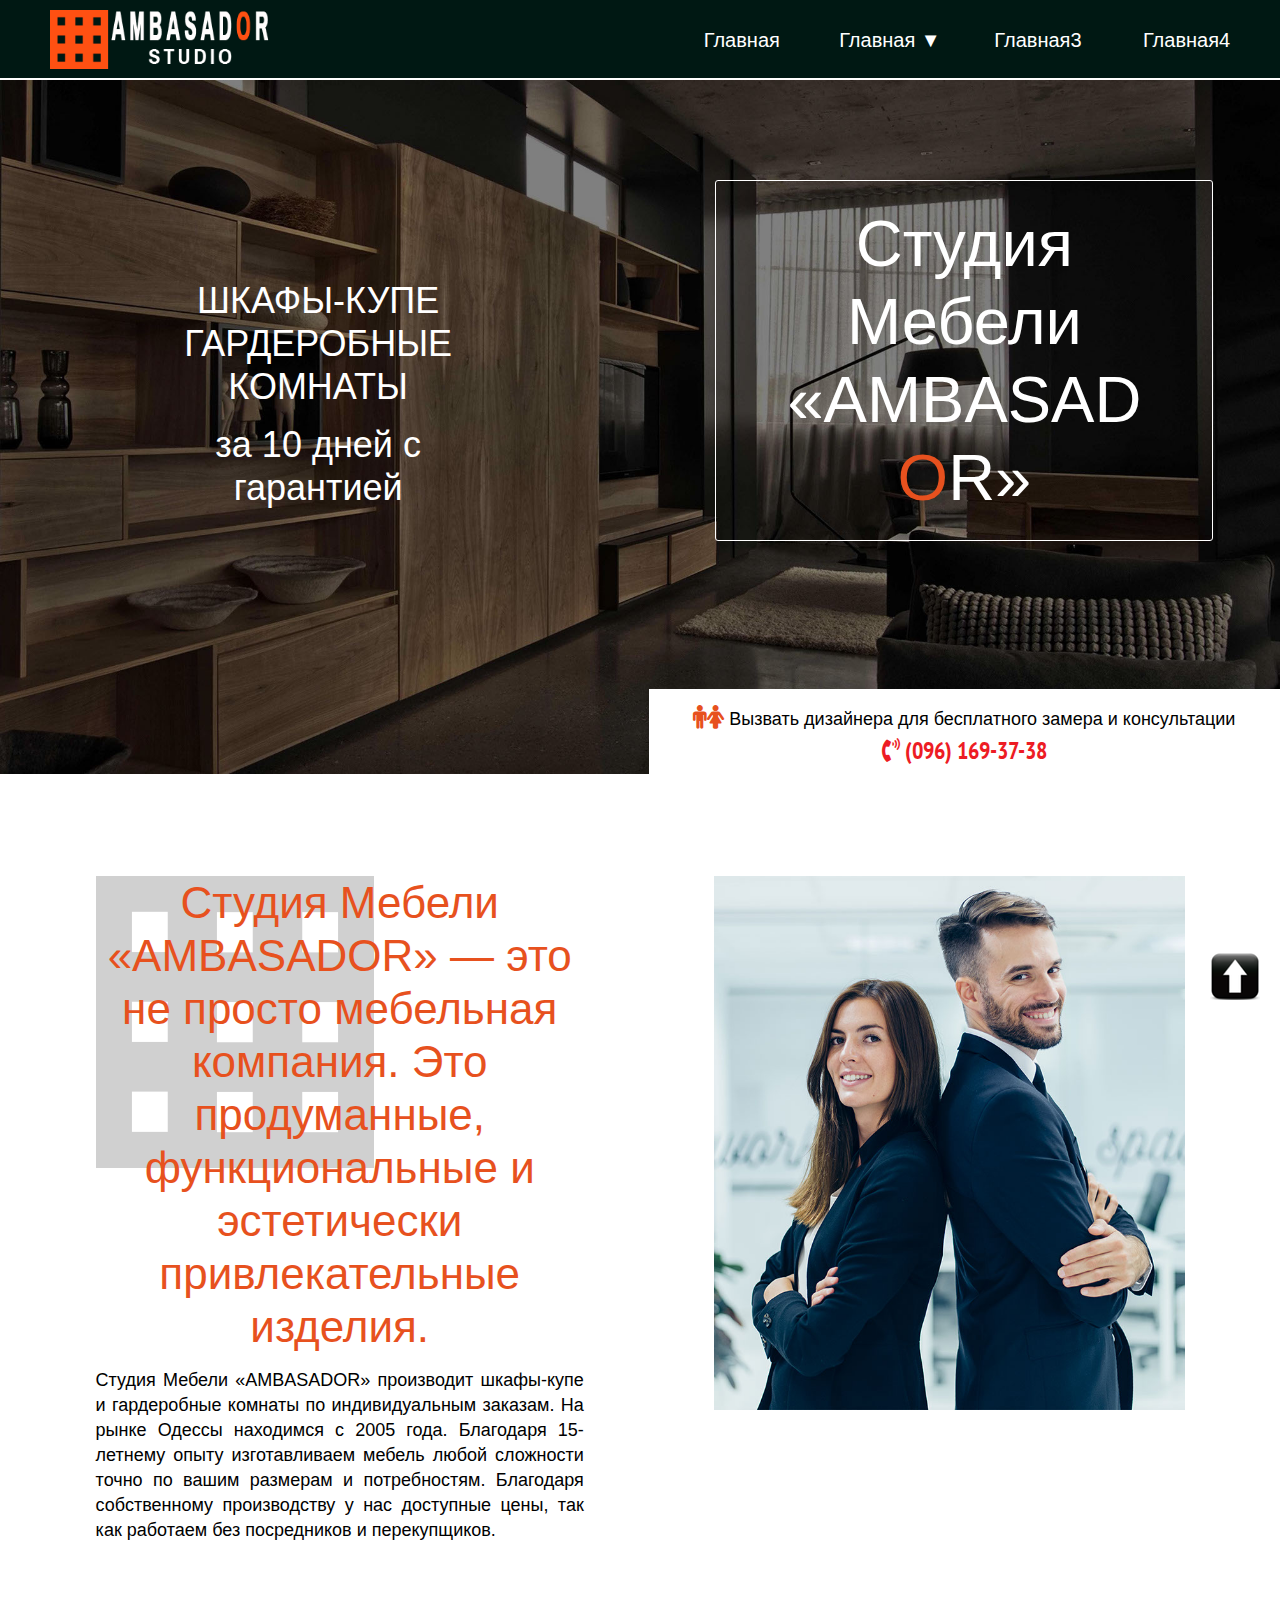
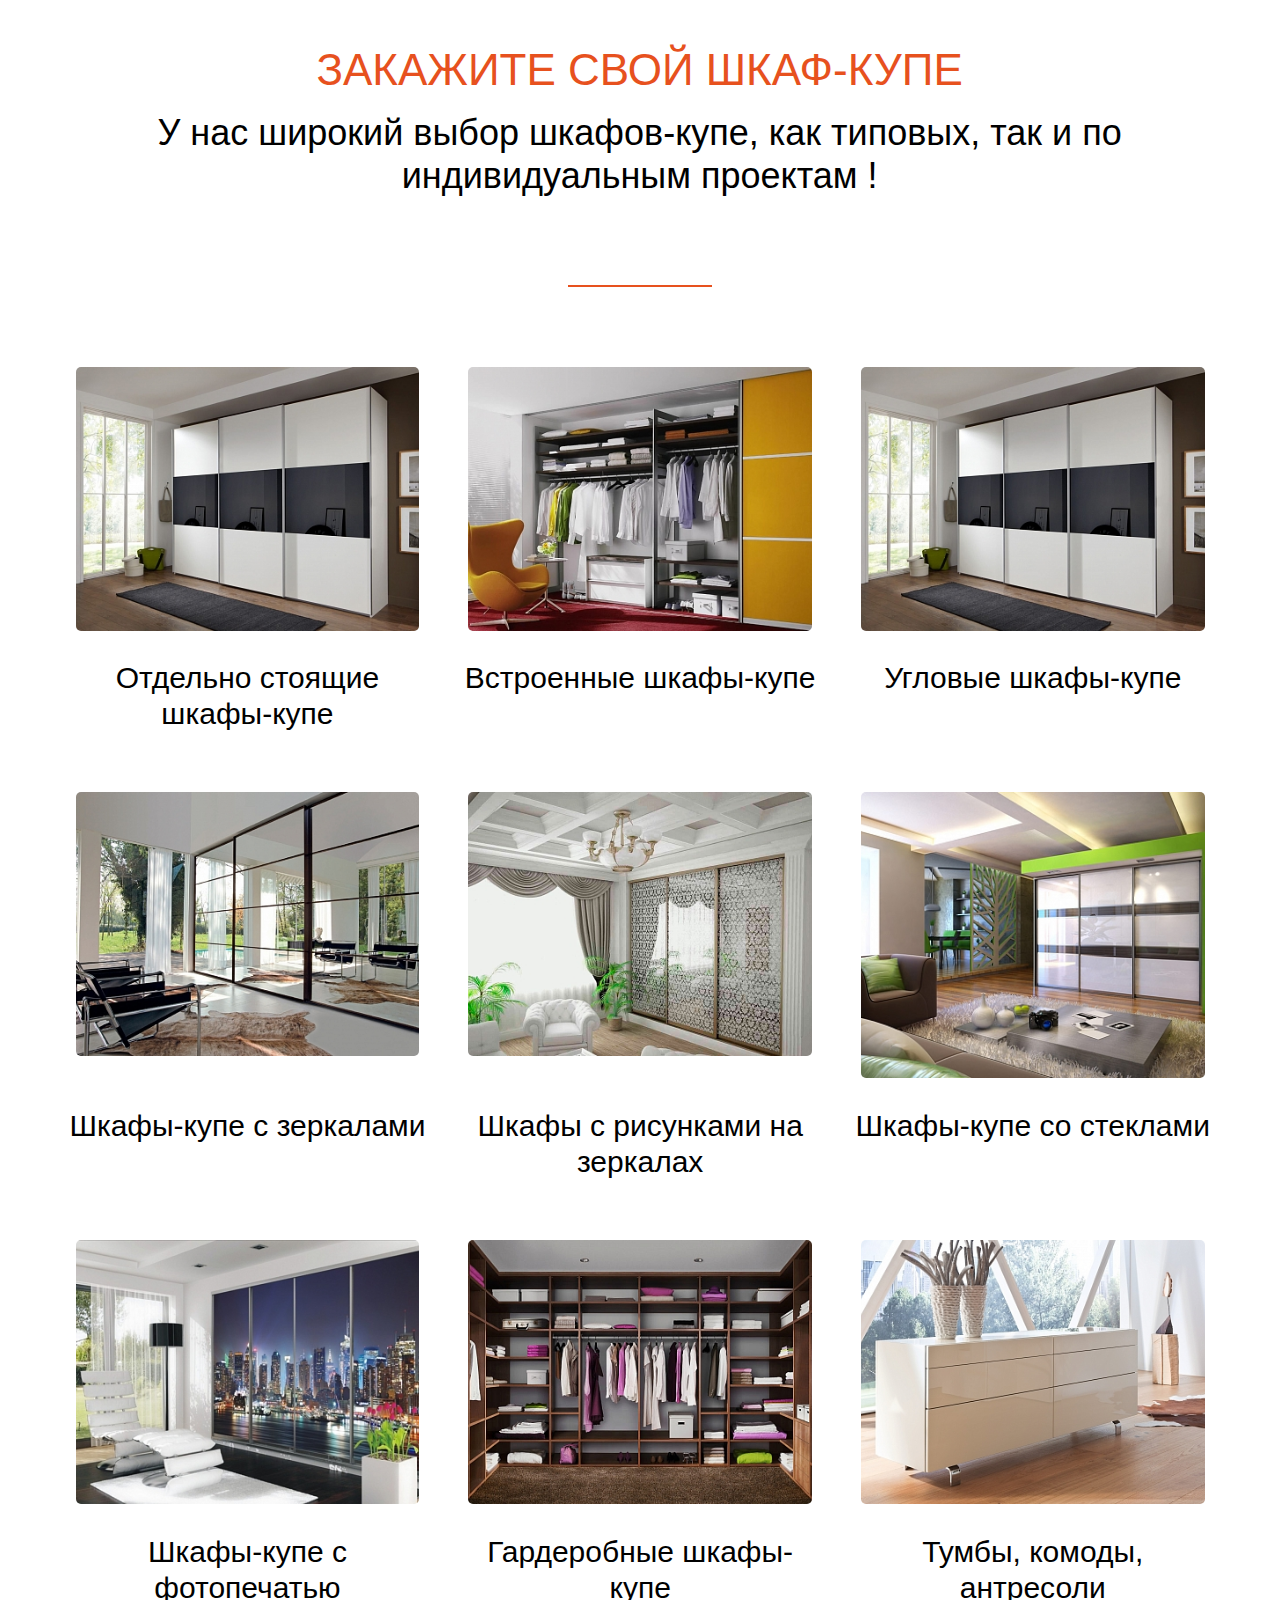
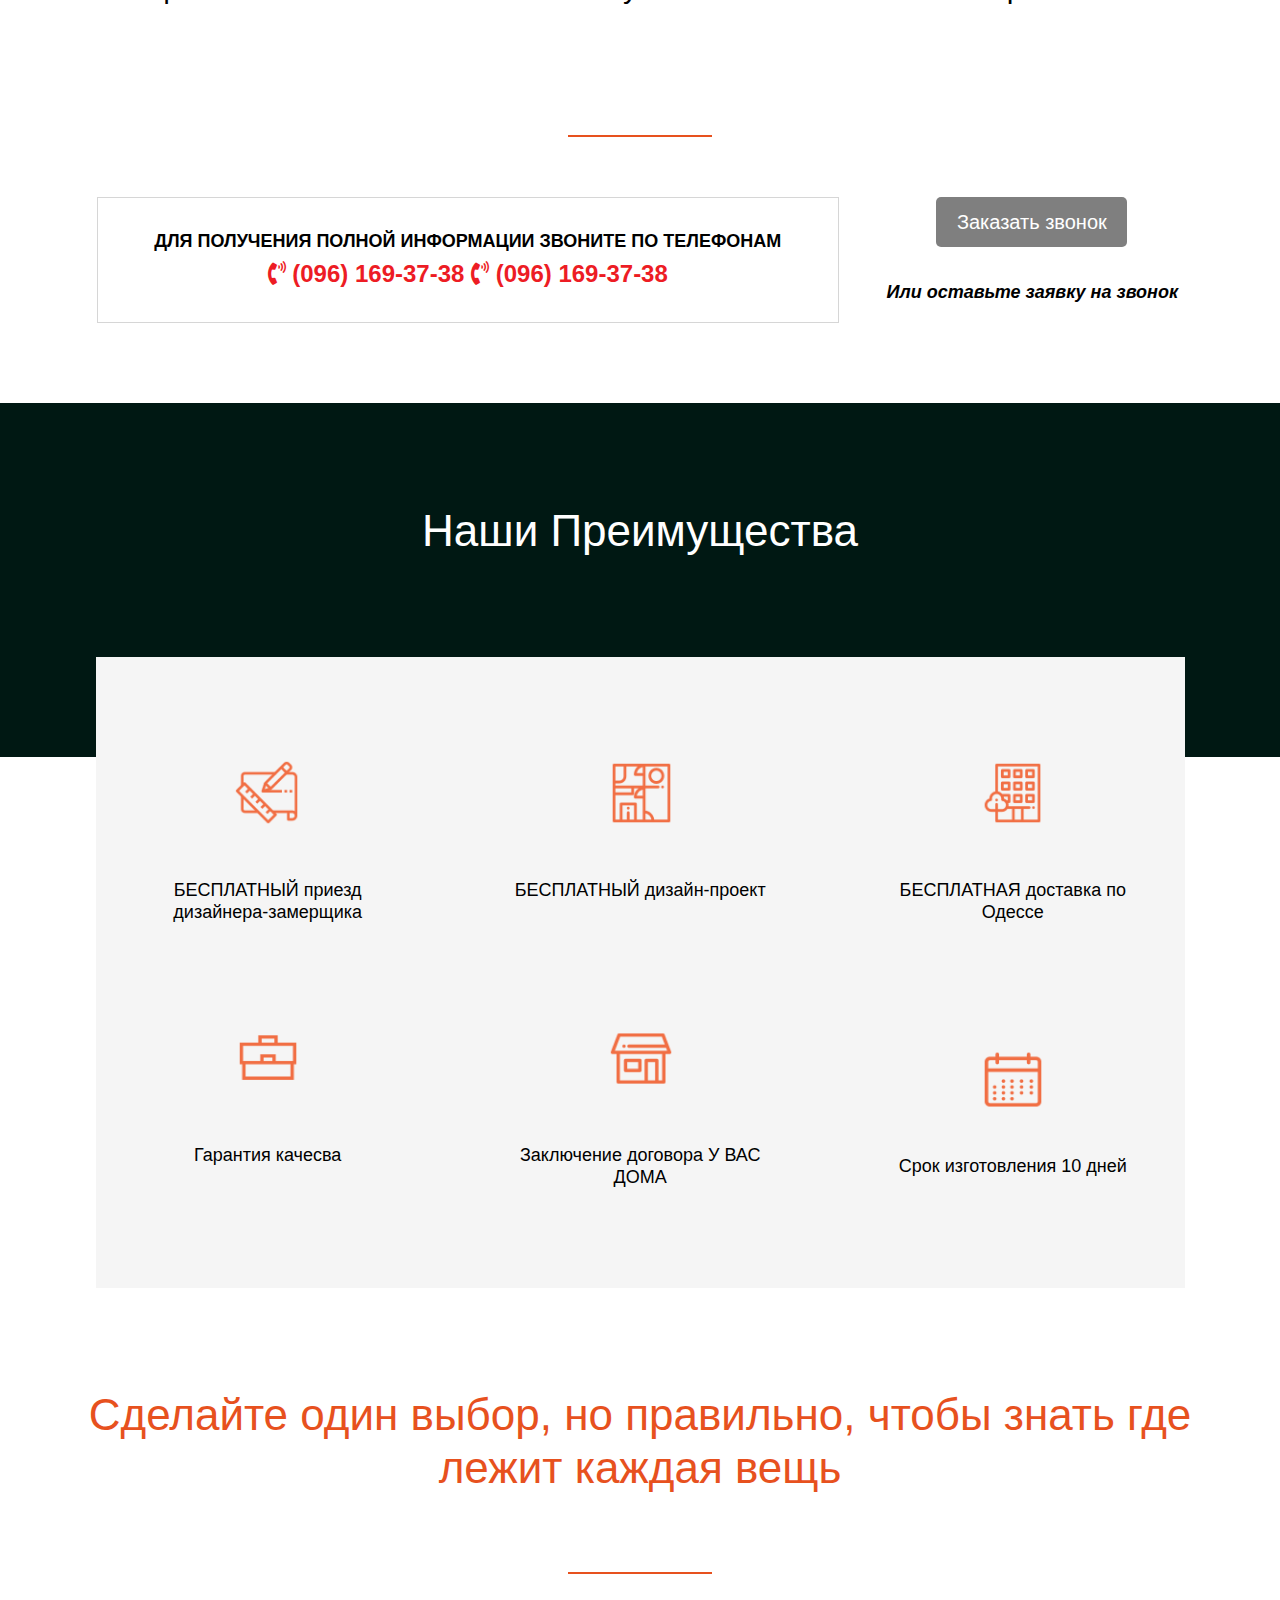
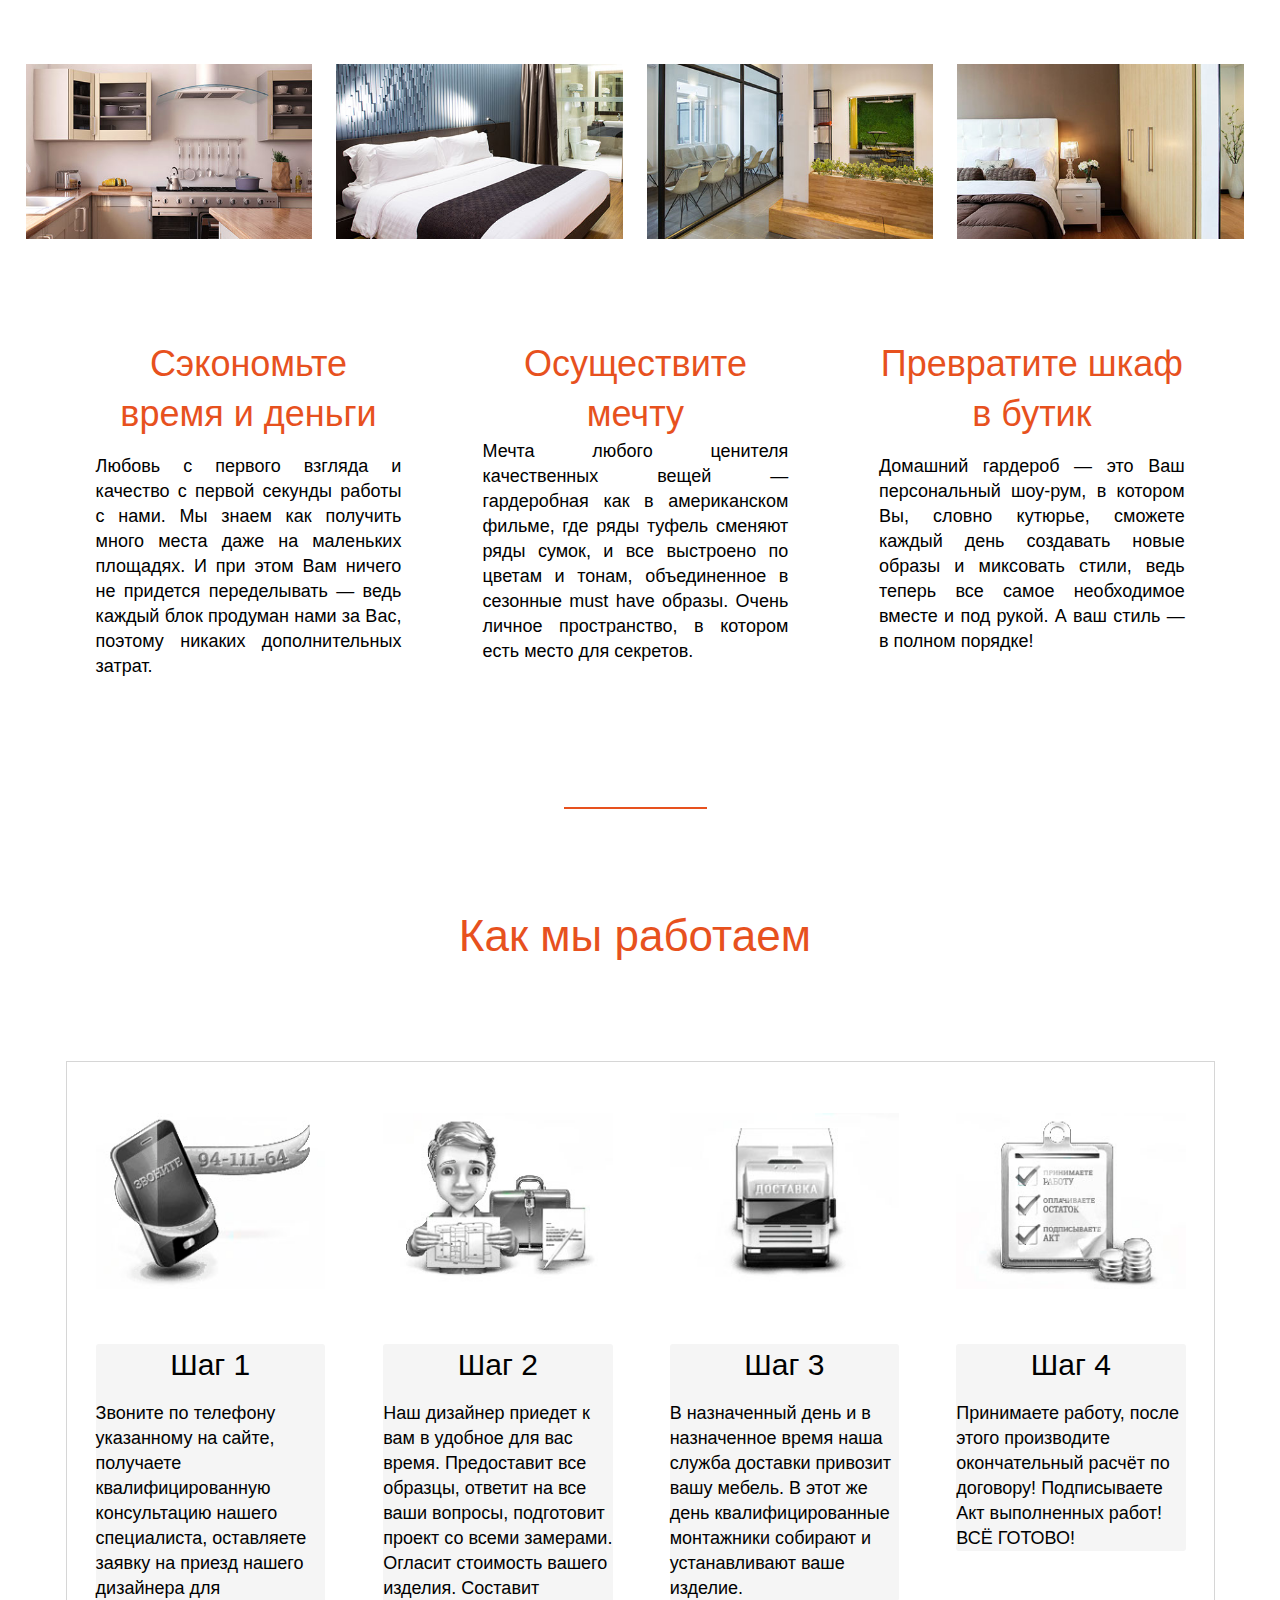
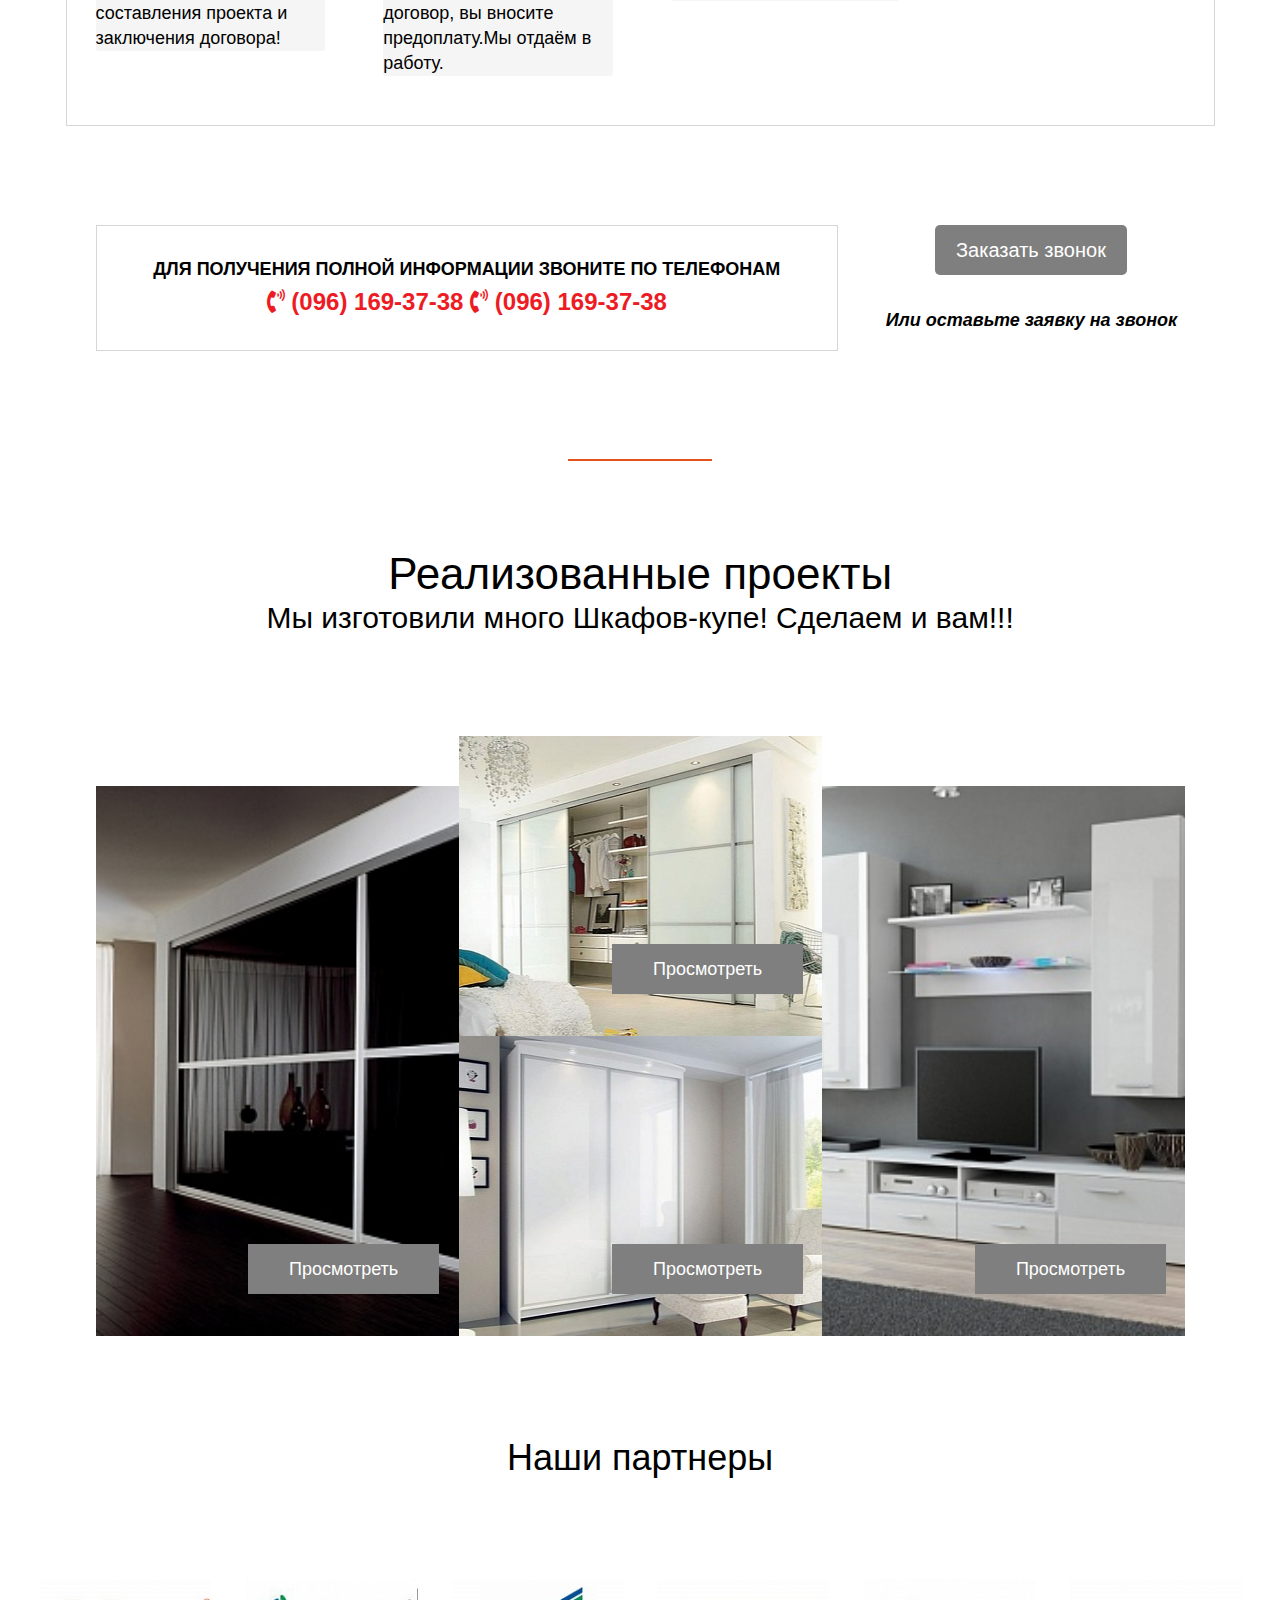
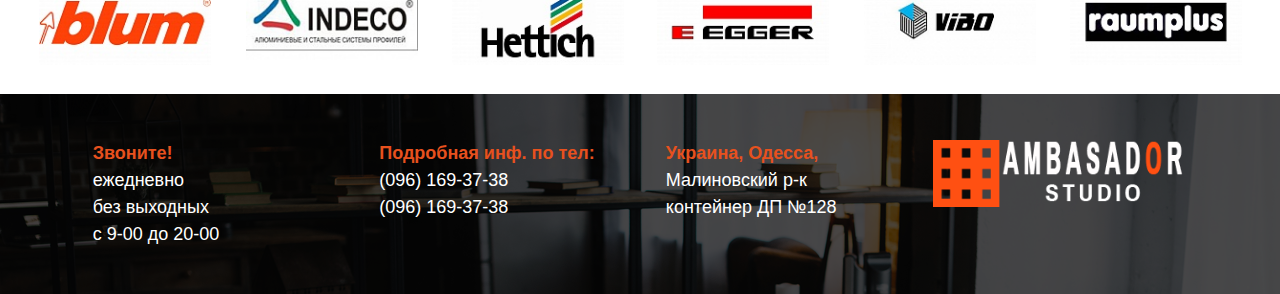
==== commit 86a29058: "55" ====
--- a/index.html
+++ b/index.html
@@ -19,20 +19,19 @@
   <title>Шкафы-купе и гардеробные комнаты в Одессе от производителя</title>
   <!-- CSS -->
   <link rel="stylesheet" type="text/css" href="css/site_global.css?crc=444006867"/>
-  <link rel="stylesheet" type="text/css" href="css/master_______-a.css?crc=317993755"/>
-  <link rel="stylesheet" type="text/css" href="css/index.css?crc=4072632059" id="pagesheet"/>
+  <link rel="stylesheet" type="text/css" href="css/master_______-a.css?crc=4179341882"/>
+  <link rel="stylesheet" type="text/css" href="css/index.css?crc=3793220163" id="pagesheet"/>
   <!-- IE-only CSS -->
   <!--[if lt IE 9]>
-  <link rel="stylesheet" type="text/css" href="css/iefonts_index.css?crc=3824530138"/>
   <link rel="stylesheet" type="text/css" href="css/nomq_preview_master_______-a.css?crc=4033450804"/>
-  <link rel="stylesheet" type="text/css" href="css/nomq_index.css?crc=69813877" id="nomq_pagesheet"/>
+  <link rel="stylesheet" type="text/css" href="css/nomq_index.css?crc=4279845415" id="nomq_pagesheet"/>
   <![endif]-->
   <!-- Other scripts -->
   <script type="text/javascript">
    var __adobewebfontsappname__ = "muse";
 </script>
   <!-- JS includes -->
-  <script src="https://webfonts.creativecloud.com/pt-sans-narrow:n4,n7:all.js" type="text/javascript" async></script>
+  <script src="https://webfonts.creativecloud.com/pt-sans-narrow:n4:all.js" type="text/javascript" async></script>
   <!--[if lt IE 9]>
   <script src="scripts/html5shiv.js?crc=4241844378" type="text/javascript"></script>
   <![endif]-->
@@ -113,7 +112,7 @@
        
      </div>
      <div class="up111 clip_frame colelem shared_content" id="u7042" data-sizePolicy="fixed" data-pintopage="page_fluidx" data-content-guid="u7042_content"><!-- image -->
-      <img class="block temp_no_img_src" id="u7042_img" data-orig-src="images/28.png?crc=41239198" alt="" width="50" height="48" src="images/blank.gif?crc=4208392903"/>
+      <img class="block temp_no_img_src" id="u7042_img" data-orig-src="images/28.png?crc=41239198" alt="Вверх" title="Вверх" width="50" height="48" src="images/blank.gif?crc=4208392903"/>
      </div>
      <div class="size_fixed colelem shared_content" id="u7055" data-sizePolicy="fixed" data-pintopage="page_fluidx" data-content-guid="u7055_content"><!-- custom html -->
        
@@ -185,9 +184,9 @@
           </div>
          </div>
          <div class="clearfix colelem shared_content" id="u105" data-content-guid="u105_content"><!-- group -->
-          <div class="clearfix grpelem" id="u119-8"><!-- content -->
+          <div class="clearfix grpelem" id="u119-9"><!-- content -->
            <p id="u119-4"><span id="u119"></span><span id="u119-2"> </span><span id="u119-3">Вызвать дизайнера для бесплатного замера и консультации</span></p>
-           <p id="u119-6">☎ (096) 169-37-38</p>
+           <p id="u119-7"><span id="u119-5"></span><span id="u119-6"> (096) 169-37-38</span></p>
           </div>
          </div>
         </div>
@@ -209,28 +208,31 @@
      </div>
      <div class="colelem shared_content" id="u1117" data-content-guid="u1117_content"><!-- simple frame --></div>
      <div class="clearfix colelem" id="pbuttonu167"><!-- group -->
-      <div class="Button transition museBGSize rounded-corners clearfix grpelem shared_content" id="buttonu167" data-visibility="changed" style="visibility:hidden" data-content-guid="buttonu167_content"><!-- container box -->
-       <div class="Button transition rounded-corners rgba-background clearfix grpelem" id="buttonu173" data-visibility="changed" style="visibility:hidden"><!-- container box -->
-        <div class="clearfix grpelem" id="u187-6"><!-- content -->
-         <h3 id="u187-2">Отдельно стоящие шкафы-купе</h3>
-         <p id="u187-4">Шкафы-купе на заказ - это современный и удобный вариант мебели для хранения вещей или организации пространства...</p>
-        </div>
-       </div>
-      </div>
-      <div class="Button transition museBGSize rounded-corners clearfix grpelem shared_content" id="buttonu190" data-visibility="changed" style="visibility:hidden" data-content-guid="buttonu190_content"><!-- container box -->
-       <div class="Button transition rounded-corners rgba-background clearfix grpelem" id="buttonu191" data-visibility="changed" style="visibility:hidden"><!-- container box -->
-        <div class="clearfix grpelem" id="u192-6"><!-- content -->
-         <h3 id="u192-2">Встроенные шкафы-купе</h3>
-         <p id="u192-4">Встроенные шкафы-купе чаще всего устанавливаются для обустройства планировки помещения: в нишах, торцах помеще...</p>
-        </div>
-       </div>
-      </div>
-      <div class="Button transition museBGSize rounded-corners clearfix grpelem shared_content" id="buttonu199" data-visibility="changed" style="visibility:hidden" data-content-guid="buttonu199_content"><!-- container box -->
-       <div class="Button transition rounded-corners rgba-background clearfix grpelem" id="buttonu200" data-visibility="changed" style="visibility:hidden"><!-- container box -->
-        <div class="clearfix grpelem" id="u201-6"><!-- content -->
-         <h3 id="u201-2">Угловые шкафы-купе</h3>
-         <p id="u201-4">Угловые шкафы-купе - это эргономичный вариант мебели. Правильно спроектированный угловой шкаф способен ...</p>
-        </div>
+      <div class="Button transition museBGSize rounded-corners rgba-background clearfix grpelem shared_content" id="buttonu167" data-visibility="changed" style="visibility:hidden" data-content-guid="buttonu167_content"><!-- container box -->
+       <div class="transition clearfix colelem" id="u187-6"><!-- content -->
+        <h3 id="u187-2">Отдельно стоящие шкафы-купе</h3>
+        <p id="u187-4">Шкафы-купе на заказ - это современный и удобный вариант мебели для хранения вещей или организации пространства...</p>
+       </div>
+       <div class="transition rounded-corners clearfix colelem" id="u7284-4"><!-- content -->
+        <p id="u7284-2">Просмотреть</p>
+       </div>
+      </div>
+      <div class="Button transition museBGSize rounded-corners rgba-background clearfix grpelem shared_content" id="buttonu190" data-visibility="changed" style="visibility:hidden" data-content-guid="buttonu190_content"><!-- container box -->
+       <div class="transition clearfix colelem" id="u192-6"><!-- content -->
+        <h3 id="u192-2">Встроенные шкафы-купе</h3>
+        <p id="u192-4">Встроенные шкафы-купе чаще всего устанавливаются для обустройства планировки помещения: в нишах, торцах помеще...</p>
+       </div>
+       <div class="transition rounded-corners clearfix colelem" id="u7278-4"><!-- content -->
+        <p id="u7278-2">Просмотреть</p>
+       </div>
+      </div>
+      <div class="Button transition museBGSize rounded-corners rgba-background clearfix grpelem shared_content" id="buttonu199" data-visibility="changed" style="visibility:hidden" data-content-guid="buttonu199_content"><!-- container box -->
+       <div class="transition clearfix colelem" id="u201-6"><!-- content -->
+        <h3 id="u201-2">Угловые шкафы-купе</h3>
+        <p id="u201-4">Угловые шкафы-купе - это эргономичный вариант мебели. Правильно спроектированный угловой шкаф способен ...</p>
+       </div>
+       <div class="transition rounded-corners clearfix colelem" id="u7272-4"><!-- content -->
+        <p id="u7272-2">Просмотреть</p>
        </div>
       </div>
      </div>
@@ -245,47 +247,33 @@
        <h3>Угловые шкафы-купе</h3>
       </div>
      </div>
-     <div class="clearfix colelem" id="pbuttonu239"><!-- group -->
-      <div class="Button transition rounded-corners clearfix grpelem shared_content" id="buttonu239" data-visibility="changed" style="visibility:hidden" data-content-guid="buttonu239_content"><!-- container box -->
-       <div class="transition clearfix grpelem" id="u240-4"><!-- content -->
-        <p>Просмотреть</p>
-       </div>
-      </div>
-      <div class="Button transition rounded-corners clearfix grpelem shared_content" id="buttonu1005" data-visibility="changed" style="visibility:hidden" data-content-guid="buttonu1005_content"><!-- container box -->
-       <div class="transition clearfix grpelem" id="u1006-4"><!-- content -->
-        <p>Просмотреть</p>
-       </div>
-      </div>
-      <div class="Button transition rounded-corners clearfix grpelem shared_content" id="buttonu1011" data-visibility="changed" style="visibility:hidden" data-content-guid="buttonu1011_content"><!-- container box -->
-       <div class="transition clearfix grpelem" id="u1012-4"><!-- content -->
-        <p>Просмотреть</p>
-       </div>
-      </div>
-     </div>
      <div class="clearfix colelem" id="pbuttonu893"><!-- group -->
-      <div class="Button transition museBGSize rounded-corners clearfix grpelem shared_content" id="buttonu893" data-visibility="changed" style="visibility:hidden" data-content-guid="buttonu893_content"><!-- container box -->
-       <div class="Button transition rounded-corners rgba-background clearfix grpelem" id="buttonu894" data-visibility="changed" style="visibility:hidden"><!-- container box -->
-        <div class="clearfix grpelem" id="u895-6"><!-- content -->
-         <h3 id="u895-2">Шкафы-купе с зеркалами</h3>
-         <p id="u895-4">Шкафы-купе с зеркалами и зеркальными раздвижными дверями - самый популярный и универсальный вариант оформления...</p>
-        </div>
-       </div>
-      </div>
-      <div class="Button transition museBGSize rounded-corners clearfix grpelem shared_content" id="buttonu902" data-visibility="changed" style="visibility:hidden" data-content-guid="buttonu902_content"><!-- container box -->
-       <div class="Button transition rounded-corners rgba-background clearfix grpelem" id="buttonu903" data-visibility="changed" style="visibility:hidden"><!-- container box -->
-        <div class="clearfix grpelem" id="u904-7"><!-- content -->
-         <h3 id="u904-2">Шкафы с рисунками на зеркалах</h3>
-         <p id="u904-4">Шкафы-купе с рисунком, нанесенным пескоструйной обработкой на зеркала, это оригинальное и интересное решение д...</p>
-         <p id="u904-5">&nbsp;</p>
-        </div>
-       </div>
-      </div>
-      <div class="Button transition museBGSize rounded-corners clearfix grpelem shared_content" id="buttonu911" data-visibility="changed" style="visibility:hidden" data-content-guid="buttonu911_content"><!-- container box -->
-       <div class="Button transition rounded-corners rgba-background clearfix grpelem" id="buttonu912" data-visibility="changed" style="visibility:hidden"><!-- container box -->
-        <div class="clearfix grpelem" id="u913-6"><!-- content -->
-         <h3 id="u913-2">Шкафы-купе со стеклами</h3>
-         <p id="u913-4">Шкафы-купе с матовыми, рельефными, витражными или прозрачными стеклами это современная мебель с индивидуальным...</p>
-        </div>
+      <div class="Button transition museBGSize rounded-corners rgba-background clearfix grpelem shared_content" id="buttonu893" data-visibility="changed" style="visibility:hidden" data-content-guid="buttonu893_content"><!-- container box -->
+       <div class="transition clearfix colelem" id="u895-6"><!-- content -->
+        <h3 id="u895-2">Шкафы-купе с зеркалами</h3>
+        <p id="u895-4">Шкафы-купе с зеркалами и зеркальными раздвижными дверями - самый популярный и универсальный вариант оформления...</p>
+       </div>
+       <div class="transition rounded-corners clearfix colelem" id="u7266-4"><!-- content -->
+        <p id="u7266-2">Просмотреть</p>
+       </div>
+      </div>
+      <div class="Button transition museBGSize rounded-corners rgba-background clearfix grpelem shared_content" id="buttonu902" data-visibility="changed" style="visibility:hidden" data-content-guid="buttonu902_content"><!-- container box -->
+       <div class="transition clearfix colelem" id="u904-7"><!-- content -->
+        <h3 id="u904-2">Шкафы с рисунками на зеркалах</h3>
+        <p id="u904-4">Шкафы-купе с рисунком, нанесенным пескоструйной обработкой на зеркала, это оригинальное и интересное решение д...</p>
+        <p id="u904-5">&nbsp;</p>
+       </div>
+       <div class="transition rounded-corners clearfix colelem" id="u7260-4"><!-- content -->
+        <p id="u7260-2">Просмотреть</p>
+       </div>
+      </div>
+      <div class="Button transition museBGSize rounded-corners rgba-background clearfix grpelem shared_content" id="buttonu911" data-visibility="changed" style="visibility:hidden" data-content-guid="buttonu911_content"><!-- container box -->
+       <div class="transition clearfix colelem" id="u913-6"><!-- content -->
+        <h3 id="u913-2">Шкафы-купе со стеклами</h3>
+        <p id="u913-4">Шкафы-купе с матовыми, рельефными, витражными или прозрачными стеклами это современная мебель с индивидуальным...</p>
+       </div>
+       <div class="transition rounded-corners clearfix colelem" id="u7254-4"><!-- content -->
+        <p id="u7254-2">Просмотреть</p>
        </div>
       </div>
      </div>
@@ -300,46 +288,32 @@
        <h3>Шкафы-купе со стеклами</h3>
       </div>
      </div>
-     <div class="clearfix colelem" id="pbuttonu1029"><!-- group -->
-      <div class="Button transition rounded-corners clearfix grpelem shared_content" id="buttonu1029" data-visibility="changed" style="visibility:hidden" data-content-guid="buttonu1029_content"><!-- container box -->
-       <div class="transition clearfix grpelem" id="u1030-4"><!-- content -->
-        <p>Просмотреть</p>
-       </div>
-      </div>
-      <div class="Button transition rounded-corners clearfix grpelem shared_content" id="buttonu1017" data-visibility="changed" style="visibility:hidden" data-content-guid="buttonu1017_content"><!-- container box -->
-       <div class="transition clearfix grpelem" id="u1018-4"><!-- content -->
-        <p>Просмотреть</p>
-       </div>
-      </div>
-      <div class="Button transition rounded-corners clearfix grpelem shared_content" id="buttonu1023" data-visibility="changed" style="visibility:hidden" data-content-guid="buttonu1023_content"><!-- container box -->
-       <div class="transition clearfix grpelem" id="u1024-4"><!-- content -->
-        <p>Просмотреть</p>
-       </div>
-      </div>
-     </div>
      <div class="clearfix colelem" id="pbuttonu947"><!-- group -->
-      <div class="Button transition museBGSize rounded-corners clearfix grpelem shared_content" id="buttonu947" data-visibility="changed" style="visibility:hidden" data-content-guid="buttonu947_content"><!-- container box -->
-       <div class="Button transition rounded-corners rgba-background clearfix grpelem" id="buttonu948" data-visibility="changed" style="visibility:hidden"><!-- container box -->
-        <div class="clearfix grpelem" id="u949-6"><!-- content -->
-         <h3 id="u949-2">Шкафы-купе с фотопечатью</h3>
-         <p id="u949-4">Шкаф-купе с фотопечатью на раздвижных дверях - это возможность создать красивую и практичную мебель, котора...</p>
-        </div>
-       </div>
-      </div>
-      <div class="Button transition museBGSize rounded-corners clearfix grpelem shared_content" id="buttonu956" data-visibility="changed" style="visibility:hidden" data-content-guid="buttonu956_content"><!-- container box -->
-       <div class="Button transition rounded-corners rgba-background clearfix grpelem" id="buttonu957" data-visibility="changed" style="visibility:hidden"><!-- container box -->
-        <div class="clearfix grpelem" id="u958-6"><!-- content -->
-         <h3 id="u958-2">Гардеробные шкафы-купе</h3>
-         <p id="u958-4">Создавая гардеробные комнаты или шкафы-купе под гардеробную, мы выходим за границы стандартного мышления и соз...</p>
-        </div>
-       </div>
-      </div>
-      <div class="Button transition museBGSize rounded-corners clearfix grpelem shared_content" id="buttonu965" data-visibility="changed" style="visibility:hidden" data-content-guid="buttonu965_content"><!-- container box -->
-       <div class="Button transition rounded-corners rgba-background clearfix grpelem" id="buttonu966" data-visibility="changed" style="visibility:hidden"><!-- container box -->
-        <div class="clearfix grpelem" id="u967-6"><!-- content -->
-         <h3 id="u967-2">Тумбы, комоды, антресоли</h3>
-         <p id="u967-4">Тумбы, комоды, антресоли, стеллажи для размещения аудио и видео систем, небольшие хозяйственные шкафчики для х...</p>
-        </div>
+      <div class="Button transition museBGSize rounded-corners rgba-background clearfix grpelem shared_content" id="buttonu947" data-visibility="changed" style="visibility:hidden" data-content-guid="buttonu947_content"><!-- container box -->
+       <div class="transition clearfix colelem" id="u949-6"><!-- content -->
+        <h3 id="u949-2">Шкафы-купе с фотопечатью</h3>
+        <p id="u949-4">Шкаф-купе с фотопечатью на раздвижных дверях - это возможность создать красивую и практичную мебель, котора...</p>
+       </div>
+       <div class="transition rounded-corners clearfix colelem" id="u7248-4"><!-- content -->
+        <p id="u7248-2">Просмотреть</p>
+       </div>
+      </div>
+      <div class="Button transition museBGSize rounded-corners rgba-background clearfix grpelem shared_content" id="buttonu956" data-visibility="changed" style="visibility:hidden" data-content-guid="buttonu956_content"><!-- container box -->
+       <div class="clearfix colelem" id="u958-6"><!-- content -->
+        <h3 id="u958-2">Гардеробные шкафы-купе</h3>
+        <p id="u958-4">Создавая гардеробные комнаты или шкафы-купе под гардеробную, мы выходим за границы стандартного мышления и соз...</p>
+       </div>
+       <div class="transition rounded-corners clearfix colelem" id="u7242-4"><!-- content -->
+        <p id="u7242-2">Просмотреть</p>
+       </div>
+      </div>
+      <div class="Button transition museBGSize rounded-corners rgba-background clearfix grpelem shared_content" id="buttonu965" data-visibility="changed" style="visibility:hidden" data-content-guid="buttonu965_content"><!-- container box -->
+       <div class="clearfix colelem" id="u967-6"><!-- content -->
+        <h3 id="u967-2">Тумбы, комоды, антресоли</h3>
+        <p id="u967-4">Тумбы, комоды, антресоли, стеллажи для размещения аудио и видео систем, небольшие хозяйственные шкафчики для х...</p>
+       </div>
+       <div class="transition rounded-corners clearfix colelem" id="u7238-4"><!-- content -->
+        <p id="u7238-2">Просмотреть</p>
        </div>
       </div>
      </div>
@@ -354,28 +328,11 @@
        <h3>Тумбы, комоды, антресоли</h3>
       </div>
      </div>
-     <div class="clearfix colelem" id="pbuttonu1041"><!-- group -->
-      <div class="Button transition rounded-corners clearfix grpelem shared_content" id="buttonu1041" data-visibility="changed" style="visibility:hidden" data-content-guid="buttonu1041_content"><!-- container box -->
-       <div class="transition clearfix grpelem" id="u1042-4"><!-- content -->
-        <p>Просмотреть</p>
-       </div>
-      </div>
-      <div class="Button transition rounded-corners clearfix grpelem shared_content" id="buttonu1035" data-visibility="changed" style="visibility:hidden" data-content-guid="buttonu1035_content"><!-- container box -->
-       <div class="transition clearfix grpelem" id="u1036-4"><!-- content -->
-        <p>Просмотреть</p>
-       </div>
-      </div>
-      <div class="Button transition rounded-corners clearfix grpelem shared_content" id="buttonu1047" data-visibility="changed" style="visibility:hidden" data-content-guid="buttonu1047_content"><!-- container box -->
-       <div class="transition clearfix grpelem" id="u1048-4"><!-- content -->
-        <p>Просмотреть</p>
-       </div>
-      </div>
-     </div>
      <div class="colelem shared_content" id="u1145" data-content-guid="u1145_content"><!-- simple frame --></div>
-     <div class="clearfix colelem" id="pu1148-6"><!-- group -->
-      <div class="clearfix grpelem shared_content" id="u1148-6" data-content-guid="u1148-6_content"><!-- content -->
+     <div class="clearfix colelem" id="pu1148-9"><!-- group -->
+      <div class="clearfix grpelem shared_content" id="u1148-9" data-content-guid="u1148-9_content"><!-- content -->
        <p id="u1148-2">ДЛЯ ПОЛУЧЕНИЯ ПОЛНОЙ ИНФОРМАЦИИ ЗВОНИТЕ ПО ТЕЛЕФОНАМ</p>
-       <p id="u1148-4">☎ (096) 169-37-38 ☎ (096) 169-37-38</p>
+       <p id="u1148-7"><span id="u1148-3"></span> (096) 169-37-38 <span id="u1148-5"></span> (096) 169-37-38</p>
       </div>
       <div class="clearfix grpelem" id="pbuttonu1160"><!-- column -->
        <div class="Button transition rounded-corners clearfix colelem shared_content" id="buttonu1160" data-visibility="changed" style="visibility:hidden" data-content-guid="buttonu1160_content"><!-- container box -->
@@ -517,10 +474,10 @@
        </div>
       </div>
      </div>
-     <div class="clearfix colelem" id="pu1434-6"><!-- group -->
-      <div class="clearfix grpelem shared_content" id="u1434-6" data-content-guid="u1434-6_content"><!-- content -->
+     <div class="clearfix colelem" id="pu1434-9"><!-- group -->
+      <div class="clearfix grpelem shared_content" id="u1434-9" data-content-guid="u1434-9_content"><!-- content -->
        <p id="u1434-2">ДЛЯ ПОЛУЧЕНИЯ ПОЛНОЙ ИНФОРМАЦИИ ЗВОНИТЕ ПО ТЕЛЕФОНАМ</p>
-       <p id="u1434-4">☎ (096) 169-37-38 ☎ (096) 169-37-38</p>
+       <p id="u1434-7"><span id="u1434-3"></span> (096) 169-37-38 <span id="u1434-5"></span> (096) 169-37-38</p>
       </div>
       <div class="clearfix grpelem" id="pbuttonu1432"><!-- column -->
        <div class="Button transition rounded-corners clearfix colelem shared_content" id="buttonu1432" data-visibility="changed" style="visibility:hidden" data-content-guid="buttonu1432_content"><!-- container box -->
@@ -596,7 +553,7 @@
       </div>
      </div>
     </div>
-    <div class="verticalspacer" data-offset-top="7747" data-content-above-spacer="7747" data-content-below-spacer="200" data-sizePolicy="fixed" data-pintopage="page_fixedLeft"></div>
+    <div class="verticalspacer" data-offset-top="7551" data-content-above-spacer="7550" data-content-below-spacer="200" data-sizePolicy="fixed" data-pintopage="page_fixedLeft"></div>
     <div class="clearfix grpelem" id="pu2100"><!-- group -->
      <div class="browser_width grpelem shared_content" id="u2100-bw" data-content-guid="u2100-bw_content">
       <div class="museBGSize" id="u2100"><!-- simple frame --></div>
@@ -629,6 +586,22 @@
     </div>
    </div>
    <div class="preload_images">
+    <img class="preload temp_no_img_src" data-orig-src="images/1a-buttonu167-r-fr.png?crc=257075136" alt="" src="images/blank.gif?crc=4208392903"/>
+    <img class="preload temp_no_img_src" data-orig-src="images/1a.jpg?crc=277566666" alt="" src="images/blank.gif?crc=4208392903"/>
+    <img class="preload temp_no_img_src" data-orig-src="images/2a-buttonu190-r-fr.png?crc=161487282" alt="" src="images/blank.gif?crc=4208392903"/>
+    <img class="preload temp_no_img_src" data-orig-src="images/2a.jpg?crc=453102775" alt="" src="images/blank.gif?crc=4208392903"/>
+    <img class="preload temp_no_img_src" data-orig-src="images/4a-buttonu893-r-fr.png?crc=110285500" alt="" src="images/blank.gif?crc=4208392903"/>
+    <img class="preload temp_no_img_src" data-orig-src="images/4a.jpg?crc=3774256351" alt="" src="images/blank.gif?crc=4208392903"/>
+    <img class="preload temp_no_img_src" data-orig-src="images/5a-buttonu902-r-fr.png?crc=310729077" alt="" src="images/blank.gif?crc=4208392903"/>
+    <img class="preload temp_no_img_src" data-orig-src="images/5a.jpg?crc=4163630163" alt="" src="images/blank.gif?crc=4208392903"/>
+    <img class="preload temp_no_img_src" data-orig-src="images/6a-buttonu911-r-fr.png?crc=4025265954" alt="" src="images/blank.gif?crc=4208392903"/>
+    <img class="preload temp_no_img_src" data-orig-src="images/6a.jpg?crc=3829289226" alt="" src="images/blank.gif?crc=4208392903"/>
+    <img class="preload temp_no_img_src" data-orig-src="images/7a-buttonu947-r-fr.png?crc=218095606" alt="" src="images/blank.gif?crc=4208392903"/>
+    <img class="preload temp_no_img_src" data-orig-src="images/7a.jpg?crc=4122909082" alt="" src="images/blank.gif?crc=4208392903"/>
+    <img class="preload temp_no_img_src" data-orig-src="images/8a-buttonu956-r-fr.png?crc=3980185969" alt="" src="images/blank.gif?crc=4208392903"/>
+    <img class="preload temp_no_img_src" data-orig-src="images/8a.jpg?crc=467342727" alt="" src="images/blank.gif?crc=4208392903"/>
+    <img class="preload temp_no_img_src" data-orig-src="images/9a-buttonu965-r-fr.png?crc=517635653" alt="" src="images/blank.gif?crc=4208392903"/>
+    <img class="preload temp_no_img_src" data-orig-src="images/9a.jpg?crc=4236778727" alt="" src="images/blank.gif?crc=4208392903"/>
     <img class="preload temp_no_img_src" data-orig-src="images/6dc8a1fbf2826eaa1cfc38643071c30c-u1766-r-fr.png?crc=210300237" alt="" src="images/blank.gif?crc=4208392903"/>
     <img class="preload temp_no_img_src" data-orig-src="images/4d1e371335582d1c06c7bb58a2e1fa3f-u1783-r-fr.png?crc=3969167809" alt="" src="images/blank.gif?crc=4208392903"/>
     <img class="preload temp_no_img_src" data-orig-src="images/8566a5cf440ada8efe24b73116c3049c-u1789-r-fr.png?crc=3816900891" alt="" src="images/blank.gif?crc=4208392903"/>
@@ -723,36 +696,27 @@
      </div>
      <span class="clearfix colelem placeholder" data-placeholder-for="u135-6_content"><!-- placeholder node --></span>
      <span class="colelem placeholder" data-placeholder-for="u1117_content"><!-- placeholder node --></span>
-     <span class="Button transition museBGSize rounded-corners clearfix colelem placeholder" data-placeholder-for="buttonu167_content"><!-- placeholder node --></span>
+     <span class="Button transition museBGSize rounded-corners rgba-background clearfix colelem placeholder" data-placeholder-for="buttonu167_content"><!-- placeholder node --></span>
      <span class="clearfix colelem placeholder" data-placeholder-for="u461-4_content"><!-- placeholder node --></span>
-     <span class="Button transition rounded-corners clearfix colelem placeholder" data-placeholder-for="buttonu239_content"><!-- placeholder node --></span>
-     <span class="Button transition museBGSize rounded-corners clearfix colelem placeholder" data-placeholder-for="buttonu190_content"><!-- placeholder node --></span>
+     <span class="Button transition museBGSize rounded-corners rgba-background clearfix colelem placeholder" data-placeholder-for="buttonu190_content"><!-- placeholder node --></span>
      <span class="clearfix colelem placeholder" data-placeholder-for="u464-4_content"><!-- placeholder node --></span>
-     <span class="Button transition rounded-corners clearfix colelem placeholder" data-placeholder-for="buttonu1005_content"><!-- placeholder node --></span>
-     <span class="Button transition museBGSize rounded-corners clearfix colelem placeholder" data-placeholder-for="buttonu199_content"><!-- placeholder node --></span>
+     <span class="Button transition museBGSize rounded-corners rgba-background clearfix colelem placeholder" data-placeholder-for="buttonu199_content"><!-- placeholder node --></span>
      <span class="clearfix colelem placeholder" data-placeholder-for="u467-4_content"><!-- placeholder node --></span>
-     <span class="Button transition rounded-corners clearfix colelem placeholder" data-placeholder-for="buttonu1011_content"><!-- placeholder node --></span>
-     <span class="Button transition museBGSize rounded-corners clearfix colelem placeholder" data-placeholder-for="buttonu893_content"><!-- placeholder node --></span>
+     <span class="Button transition museBGSize rounded-corners rgba-background clearfix colelem placeholder" data-placeholder-for="buttonu893_content"><!-- placeholder node --></span>
      <span class="clearfix colelem placeholder" data-placeholder-for="u923-4_content"><!-- placeholder node --></span>
-     <span class="Button transition rounded-corners clearfix colelem placeholder" data-placeholder-for="buttonu1029_content"><!-- placeholder node --></span>
-     <span class="Button transition museBGSize rounded-corners clearfix colelem placeholder" data-placeholder-for="buttonu902_content"><!-- placeholder node --></span>
+     <span class="Button transition museBGSize rounded-corners rgba-background clearfix colelem placeholder" data-placeholder-for="buttonu902_content"><!-- placeholder node --></span>
      <span class="clearfix colelem placeholder" data-placeholder-for="u920-4_content"><!-- placeholder node --></span>
-     <span class="Button transition rounded-corners clearfix colelem placeholder" data-placeholder-for="buttonu1017_content"><!-- placeholder node --></span>
-     <span class="Button transition museBGSize rounded-corners clearfix colelem placeholder" data-placeholder-for="buttonu911_content"><!-- placeholder node --></span>
+     <span class="Button transition museBGSize rounded-corners rgba-background clearfix colelem placeholder" data-placeholder-for="buttonu911_content"><!-- placeholder node --></span>
      <span class="clearfix colelem placeholder" data-placeholder-for="u926-4_content"><!-- placeholder node --></span>
-     <span class="Button transition rounded-corners clearfix colelem placeholder" data-placeholder-for="buttonu1041_content"><!-- placeholder node --></span>
-     <span class="Button transition museBGSize rounded-corners clearfix colelem placeholder" data-placeholder-for="buttonu947_content"><!-- placeholder node --></span>
-     <span class="Button transition rounded-corners clearfix colelem placeholder" data-placeholder-for="buttonu1023_content"><!-- placeholder node --></span>
+     <span class="Button transition museBGSize rounded-corners rgba-background clearfix colelem placeholder" data-placeholder-for="buttonu947_content"><!-- placeholder node --></span>
      <span class="clearfix colelem placeholder" data-placeholder-for="u980-4_content"><!-- placeholder node --></span>
-     <span class="Button transition museBGSize rounded-corners clearfix colelem placeholder" data-placeholder-for="buttonu956_content"><!-- placeholder node --></span>
+     <span class="Button transition museBGSize rounded-corners rgba-background clearfix colelem placeholder" data-placeholder-for="buttonu956_content"><!-- placeholder node --></span>
      <span class="clearfix colelem placeholder" data-placeholder-for="u977-4_content"><!-- placeholder node --></span>
-     <span class="Button transition rounded-corners clearfix colelem placeholder" data-placeholder-for="buttonu1035_content"><!-- placeholder node --></span>
-     <span class="Button transition museBGSize rounded-corners clearfix colelem placeholder" data-placeholder-for="buttonu965_content"><!-- placeholder node --></span>
+     <span class="Button transition museBGSize rounded-corners rgba-background clearfix colelem placeholder" data-placeholder-for="buttonu965_content"><!-- placeholder node --></span>
      <span class="clearfix colelem placeholder" data-placeholder-for="u974-4_content"><!-- placeholder node --></span>
-     <span class="Button transition rounded-corners clearfix colelem placeholder" data-placeholder-for="buttonu1047_content"><!-- placeholder node --></span>
      <span class="colelem placeholder" data-placeholder-for="u1145_content"><!-- placeholder node --></span>
-     <div class="browser_width colelem" id="u1148-6-bw">
-      <span class="clearfix placeholder" data-placeholder-for="u1148-6_content"><!-- placeholder node --></span>
+     <div class="browser_width colelem" id="u1148-9-bw">
+      <span class="clearfix placeholder" data-placeholder-for="u1148-9_content"><!-- placeholder node --></span>
      </div>
      <span class="Button transition rounded-corners clearfix colelem placeholder" data-placeholder-for="buttonu1160_content"><!-- placeholder node --></span>
      <div class="browser_width colelem" id="u1166-4-bw">
@@ -820,7 +784,7 @@
        </div>
       </div>
      </div>
-     <span class="clearfix colelem placeholder" data-placeholder-for="u1434-6_content"><!-- placeholder node --></span>
+     <span class="clearfix colelem placeholder" data-placeholder-for="u1434-9_content"><!-- placeholder node --></span>
      <span class="Button transition rounded-corners clearfix colelem placeholder" data-placeholder-for="buttonu1432_content"><!-- placeholder node --></span>
      <span class="clearfix colelem placeholder" data-placeholder-for="u1435-4_content"><!-- placeholder node --></span>
      <span class="colelem placeholder" data-placeholder-for="u1444_content"><!-- placeholder node --></span>
@@ -853,7 +817,7 @@
       </div>
      </div>
     </div>
-    <div class="verticalspacer" data-offset-top="13510" data-content-above-spacer="13510" data-content-below-spacer="295" data-sizePolicy="fixed" data-pintopage="page_fixedLeft"></div>
+    <div class="verticalspacer" data-offset-top="12862" data-content-above-spacer="12862" data-content-below-spacer="296" data-sizePolicy="fixed" data-pintopage="page_fixedLeft"></div>
     <div class="clearfix grpelem temp_no_id" data-orig-id="pu2100"><!-- group -->
      <span class="browser_width grpelem placeholder" data-placeholder-for="u2100-bw_content"><!-- placeholder node --></span>
      <div class="browser_width grpelem temp_no_id" data-orig-id="u2130-bw">
@@ -875,6 +839,22 @@
     </div>
    </div>
    <div class="preload_images">
+    <img class="preload temp_no_img_src" data-orig-src="images/1a-buttonu167-r-fr.png?crc=257075136" alt="" src="images/blank.gif?crc=4208392903"/>
+    <img class="preload temp_no_img_src" data-orig-src="images/1a.jpg?crc=277566666" alt="" src="images/blank.gif?crc=4208392903"/>
+    <img class="preload temp_no_img_src" data-orig-src="images/2a-buttonu190-r-fr.png?crc=161487282" alt="" src="images/blank.gif?crc=4208392903"/>
+    <img class="preload temp_no_img_src" data-orig-src="images/2a.jpg?crc=453102775" alt="" src="images/blank.gif?crc=4208392903"/>
+    <img class="preload temp_no_img_src" data-orig-src="images/4a-buttonu893-r-fr.png?crc=110285500" alt="" src="images/blank.gif?crc=4208392903"/>
+    <img class="preload temp_no_img_src" data-orig-src="images/4a.jpg?crc=3774256351" alt="" src="images/blank.gif?crc=4208392903"/>
+    <img class="preload temp_no_img_src" data-orig-src="images/5a-buttonu902-r-fr.png?crc=310729077" alt="" src="images/blank.gif?crc=4208392903"/>
+    <img class="preload temp_no_img_src" data-orig-src="images/5a.jpg?crc=4163630163" alt="" src="images/blank.gif?crc=4208392903"/>
+    <img class="preload temp_no_img_src" data-orig-src="images/6a-buttonu911-r-fr.png?crc=4025265954" alt="" src="images/blank.gif?crc=4208392903"/>
+    <img class="preload temp_no_img_src" data-orig-src="images/6a.jpg?crc=3829289226" alt="" src="images/blank.gif?crc=4208392903"/>
+    <img class="preload temp_no_img_src" data-orig-src="images/7a-buttonu947-r-fr.png?crc=218095606" alt="" src="images/blank.gif?crc=4208392903"/>
+    <img class="preload temp_no_img_src" data-orig-src="images/7a.jpg?crc=4122909082" alt="" src="images/blank.gif?crc=4208392903"/>
+    <img class="preload temp_no_img_src" data-orig-src="images/8a-buttonu956-r-fr.png?crc=3980185969" alt="" src="images/blank.gif?crc=4208392903"/>
+    <img class="preload temp_no_img_src" data-orig-src="images/8a.jpg?crc=467342727" alt="" src="images/blank.gif?crc=4208392903"/>
+    <img class="preload temp_no_img_src" data-orig-src="images/9a-buttonu965-r-fr.png?crc=517635653" alt="" src="images/blank.gif?crc=4208392903"/>
+    <img class="preload temp_no_img_src" data-orig-src="images/9a.jpg?crc=4236778727" alt="" src="images/blank.gif?crc=4208392903"/>
     <img class="preload temp_no_img_src" data-orig-src="images/6dc8a1fbf2826eaa1cfc38643071c30c-u1766-r-fr.png?crc=210300237" alt="" src="images/blank.gif?crc=4208392903"/>
     <img class="preload temp_no_img_src" data-orig-src="images/4d1e371335582d1c06c7bb58a2e1fa3f-u1783-r-fr.png?crc=3969167809" alt="" src="images/blank.gif?crc=4208392903"/>
     <img class="preload temp_no_img_src" data-orig-src="images/8566a5cf440ada8efe24b73116c3049c-u1789-r-fr.png?crc=3816900891" alt="" src="images/blank.gif?crc=4208392903"/>
--- a/css/master_______-a.css
+++ b/css/master_______-a.css
@@ -1 +1 @@
-#u6981{border-style:solid;background-color:#001813;border-color:#FFFFFF;border-width:0px 0px 2px;}#u2100{opacity:1;filter:alpha(opacity=100);-ms-filter:"progid:DXImageTransform.Microsoft.Alpha(Opacity=100)";background:transparent url("../images/hero02-free-img.jpg?crc=4135893423") no-repeat center top;background-size:cover;}#u2130{-pie-background:rgba(0,0,0,0.71);}#u2111-10,#u2117-8,#u2114-8{font-size:18px;background-color:transparent;line-height:27px;}#u2111-2,#u2117-2,#u2114-2{font-weight:bold;color:#E7511E;}#u2111-4,#u2111-6,#u2111-8,#u2117-4,#u2117-6,#u2114-4,#u2114-6{color:#FFFFFF;}#u2120{background-color:transparent;}@media (min-width: 769px), print{#u2130{background-color:#494949;background-color:rgba(0,0,0,0.71);}}@media (max-width: 768px){.muu{border-width:0px;border-color:#000000;background-color:#000000;}#u4289{background-color:#B2B2B2;}#u4289:hover{background-color:#999999;}#u4289:active{background-color:#6B6B6B;}#u4290-4{border-width:0px;border-color:transparent;background-color:transparent;text-align:center;color:#FFFFFF;font-family:Helvetica, Helvetica Neue, Arial, sans-serif;}#u4305{background-color:#B2B2B2;}#u4305:hover{background-color:#999999;}#u4305:active{background-color:#6B6B6B;}#u4306-4{border-width:0px;border-color:transparent;background-color:transparent;text-align:center;color:#FFFFFF;font-family:Helvetica, Helvetica Neue, Arial, sans-serif;}#u4312{background-color:#B2B2B2;}#u4312:hover{background-color:#999999;}#u4312:active{background-color:#6B6B6B;}#u4313-4{border-width:0px;border-color:transparent;background-color:transparent;text-align:center;color:#FFFFFF;font-family:Helvetica, Helvetica Neue, Arial, sans-serif;}#u4317{background-color:#B2B2B2;}#u4317:hover{background-color:#999999;}#u4317:active{background-color:#6B6B6B;}#u4319-4{border-width:0px;border-color:transparent;background-color:transparent;text-align:center;color:#FFFFFF;font-family:Helvetica, Helvetica Neue, Arial, sans-serif;}#u4298{background-color:#B2B2B2;}#u4298:hover{background-color:#999999;}#u4298:active{background-color:#6B6B6B;}#u4289.MuseMenuActive,#u4305.MuseMenuActive,#u4312.MuseMenuActive,#u4317.MuseMenuActive,#u4298.MuseMenuActive{background-color:#666666;}#u4301-4{border-width:0px;border-color:transparent;background-color:transparent;text-align:center;color:#FFFFFF;font-family:Helvetica, Helvetica Neue, Arial, sans-serif;}#u4289.MuseMenuActive #u4290-4 p,#u4305.MuseMenuActive #u4306-4 p,#u4312.MuseMenuActive #u4313-4 p,#u4317.MuseMenuActive #u4319-4 p,#u4298.MuseMenuActive #u4301-4 p{font-family:Helvetica, Helvetica Neue, Arial, sans-serif;}.MenuItem{cursor:pointer;}#u4288,#u4302,#u4309,#u4316,#u4295,#u4285{background-color:transparent;}#menuu4287,#u7005{border-width:0px;border-color:transparent;background-color:transparent;}#u2130{background-color:#494949;background-color:rgba(0,0,0,0.71);}}+#u6981{border-color:#FFFFFF;border-style:solid;background-color:#001813;border-width:0px 0px 2px;}#u2100{opacity:1;filter:alpha(opacity=100);-ms-filter:"progid:DXImageTransform.Microsoft.Alpha(Opacity=100)";background:transparent url("../images/hero02-free-img.jpg?crc=4135893423") no-repeat center top;background-size:cover;}#u2130{-pie-background:rgba(0,0,0,0.71);}#u2111-10,#u2117-8,#u2114-8{line-height:27px;font-size:18px;background-color:transparent;}#u2111-2,#u2117-2,#u2114-2{font-weight:bold;color:#E7511E;}#u2111-4,#u2111-6,#u2111-8,#u2117-4,#u2117-6,#u2114-4,#u2114-6{color:#FFFFFF;}#u2120{background-color:transparent;}@media (min-width: 769px), print{#u2130{background-color:#494949;background-color:rgba(0,0,0,0.71);}}@media (max-width: 768px){.muu{border-width:0px;border-color:#000000;background-color:#000000;}#u4289{background-color:#B2B2B2;}#u4289:hover{background-color:#999999;}#u4289:active{background-color:#6B6B6B;}#u4290-4{border-width:0px;border-color:transparent;background-color:transparent;text-align:center;color:#FFFFFF;font-family:Helvetica, Helvetica Neue, Arial, sans-serif;}#u4305{background-color:#B2B2B2;}#u4305:hover{background-color:#999999;}#u4305:active{background-color:#6B6B6B;}#u4306-4{border-width:0px;border-color:transparent;background-color:transparent;text-align:center;color:#FFFFFF;font-family:Helvetica, Helvetica Neue, Arial, sans-serif;}#u4312{background-color:#B2B2B2;}#u4312:hover{background-color:#999999;}#u4312:active{background-color:#6B6B6B;}#u4313-4{border-width:0px;border-color:transparent;background-color:transparent;text-align:center;color:#FFFFFF;font-family:Helvetica, Helvetica Neue, Arial, sans-serif;}#u4317{background-color:#B2B2B2;}#u4317:hover{background-color:#999999;}#u4317:active{background-color:#6B6B6B;}#u4319-4{border-width:0px;border-color:transparent;background-color:transparent;text-align:center;color:#FFFFFF;font-family:Helvetica, Helvetica Neue, Arial, sans-serif;}#u4298{background-color:#B2B2B2;}#u4298:hover{background-color:#999999;}#u4298:active{background-color:#6B6B6B;}#u4289.MuseMenuActive,#u4305.MuseMenuActive,#u4312.MuseMenuActive,#u4317.MuseMenuActive,#u4298.MuseMenuActive{background-color:#666666;}#u4301-4{border-width:0px;border-color:transparent;background-color:transparent;text-align:center;color:#FFFFFF;font-family:Helvetica, Helvetica Neue, Arial, sans-serif;}#u4289.MuseMenuActive #u4290-4 p,#u4305.MuseMenuActive #u4306-4 p,#u4312.MuseMenuActive #u4313-4 p,#u4317.MuseMenuActive #u4319-4 p,#u4298.MuseMenuActive #u4301-4 p{font-family:Helvetica, Helvetica Neue, Arial, sans-serif;}.MenuItem{cursor:pointer;}#u4288,#u4302,#u4309,#u4316,#u4295,#u4285{background-color:transparent;}#menuu4287,#u7005{border-width:0px;border-color:transparent;background-color:transparent;}#u2130{background-color:#494949;background-color:rgba(0,0,0,0.71);}}--- a/css/index.css
+++ b/css/index.css
@@ -1,4 +1,4 @@
-.version.index{color:#0000F2;background-color:#BF6EFB;}.js body.initialized{visibility:visible;}@font-face{font-family:'__FontAwesome_5';src:url('../fonts/fontawesome-webfont.eot');src:local('☺'), url('../fonts/fontawesome-webfont.woff') format('woff'), url('../fonts/fontawesome-webfont.svg') format('svg');font-weight:400;font-style:normal;}#page{z-index:1;margin-right:auto;margin-left:auto;background-image:none;border-width:0px;width:100%;background-color:transparent;border-color:#000000;}#u7015{margin-left:67.5%;position:relative;border-width:0px;width:65px;background-color:transparent;min-height:65px;border-color:transparent;}#u7024{margin-top:30px;margin-left:42%;position:relative;border-width:0px;width:116px;background-color:transparent;min-height:120px;border-color:transparent;}#u7031{margin-top:30px;position:relative;border-width:0px;width:200px;background-color:transparent;min-height:100px;border-color:transparent;}#u7042{margin-top:30px;width:50px;margin-left:75%;position:relative;}.up111{border-width:0px;background-color:transparent;border-color:#000000;}#u7055{margin-top:30px;margin-left:2.5%;position:relative;border-width:0px;width:195px;background-color:transparent;min-height:98px;border-color:transparent;}#pu6981{z-index:32;margin-right:-10000px;}#u141{z-index:58;margin-right:-10000px;position:relative;background-color:transparent;}#u6981,#u6981-bw{z-index:32;}#u94{z-index:34;opacity:1;background-repeat:no-repeat;background-position:center bottom;filter:alpha(opacity=100);background-color:transparent;-ms-filter:"progid:DXImageTransform.Microsoft.Alpha(Opacity=100)";background-size:cover;}#buttonu151{border-radius:3px;position:relative;border-width:1px;border-style:solid;background-color:transparent;padding-bottom:23px;border-color:#FFFFFF;}#buttonu151.ButtonSelected{margin-top:0px;margin-right:0px;margin-bottom:0px;min-height:0px;}#u111-6{color:#FFFFFF;font-size:65px;line-height:78px;position:relative;background-color:transparent;min-height:23px;margin-right:-10000px;text-align:center;font-family:pt-sans-narrow, sans-serif;font-weight:400;}#buttonu151.ButtonSelected #u111-6{margin-right:-10000px;margin-bottom:0px;padding-top:0px;margin-left:0%;min-height:23px;padding-bottom:0px;}#u111-2{color:#E7511E;}#u7062{margin-right:-10000px;position:relative;border-width:0px;width:20px;background-color:transparent;min-height:20px;border-color:transparent;}#u115-8{color:#FFFFFF;z-index:60;font-size:36px;line-height:43px;position:relative;font-family:pt-sans-narrow, sans-serif;background-color:transparent;text-align:center;font-weight:400;}#u115-6{padding-top:15px;}#u105{z-index:35;position:relative;background-color:#FFFFFF;}#u119-8{z-index:36;margin-right:-10000px;position:relative;text-align:center;background-color:transparent;min-height:22px;}#u119-4{line-height:0px;font-size:18px;}#u119{font-size:24px;line-height:34px;}#u119-2,#u119-3{line-height:25px;}#u119-6{color:#ED1C24;font-family:pt-sans-narrow, sans-serif;font-size:24px;font-weight:700;line-height:34px;}#u94-bw{z-index:34;}#u122-6{z-index:44;opacity:1;position:relative;filter:alpha(opacity=100);min-height:101px;-ms-filter:"progid:DXImageTransform.Microsoft.Alpha(Opacity=100)";background:transparent url("../images/logo-bg-free-img.png?crc=429297626") no-repeat left top;}#u122-2{color:#E7511E;font-size:44px;line-height:53px;text-align:center;font-family:pt-sans-narrow, sans-serif;font-weight:400;}#u122-4{text-align:justify;font-size:18px;line-height:25px;padding-top:15px;}#u125{z-index:50;position:relative;background-color:transparent;}#u135-6{z-index:52;position:relative;text-align:center;font-family:pt-sans-narrow, sans-serif;font-weight:400;background-color:transparent;}#u135-2{color:#E7511E;font-size:44px;line-height:53px;}#u135-4{font-size:36px;padding-top:15px;line-height:43px;}#buttonu167{-webkit-transition-delay:0s;z-index:68;transition-timing-function:ease;opacity:1;-webkit-transition-timing-function:ease;position:relative;filter:alpha(opacity=100);transition-delay:0s;border-radius:5px;-webkit-transition-duration:0.3s;transition-duration:0.3s;border-width:0px;-ms-filter:"progid:DXImageTransform.Microsoft.Alpha(Opacity=100)";background:transparent url("../images/1a.jpg?crc=277566666") no-repeat center center;background-size:cover;}#buttonu173{-webkit-transition-delay:0s;z-index:69;transition-timing-function:ease;-webkit-transition-timing-function:ease;position:relative;border-radius:5px;background-color:transparent;transition-duration:0.3s;transition-delay:0s;margin-right:-10000px;-webkit-transition-duration:0.3s;background-image:url("../images/blank.gif?crc=4208392903");border-width:0px;width:100%;}#buttonu173:hover{width:100%;min-height:0px;margin:0px -10000px 0px 0%;-pie-background:rgba(0,0,0,0.75);}#u187-6{margin-top:52px;z-index:70;margin-right:-10000px;position:relative;text-align:center;background-color:transparent;min-height:70px;}#buttonu173:hover #u187-6{padding-top:0px;min-height:70px;padding-bottom:0px;margin:52px -10000px 0px 0%;}#buttonu173:hover #u187-6 p,#buttonu173:hover #u187-6 h3{color:#FFFFFF;visibility:inherit;}#u461-4{z-index:191;font-size:30px;line-height:36px;position:relative;font-family:pt-sans-narrow, sans-serif;background-color:transparent;text-align:center;font-weight:400;}#buttonu239{-webkit-transition-delay:0s;z-index:141;transition-timing-function:ease;-webkit-transition-timing-function:ease;position:relative;border-radius:5px;background-color:#E7511E;transition-duration:0.3s;border-color:#787878;-webkit-transition-duration:0.3s;transition-delay:0s;background-image:url("../images/blank.gif?crc=4208392903");}#buttonu239:hover{margin-bottom:0px;background-color:#1B1464;min-height:0px;}#u240-4{-webkit-transition-delay:0s;color:#FFFFFF;z-index:142;transition-timing-function:ease;-webkit-transition-timing-function:ease;position:relative;font-size:20px;background-color:transparent;min-height:12px;transition-delay:0s;margin-right:-10000px;-webkit-transition-duration:0.3s;transition-duration:0.3s;line-height:24px;background-image:url("../images/blank.gif?crc=4208392903");text-align:center;font-family:Arial, Helvetica Neue, Helvetica, sans-serif;letter-spacing:0px;}#buttonu239:hover #u240-4{margin-right:-10000px;margin-bottom:0px;padding-top:0px;margin-left:0%;min-height:12px;padding-bottom:0px;}#buttonu239:hover #u240-4 p{color:#FFFFFF;visibility:inherit;}#buttonu190{-webkit-transition-delay:0s;z-index:92;transition-timing-function:ease;opacity:1;-webkit-transition-timing-function:ease;position:relative;filter:alpha(opacity=100);transition-delay:0s;border-radius:5px;-webkit-transition-duration:0.3s;transition-duration:0.3s;border-width:0px;-ms-filter:"progid:DXImageTransform.Microsoft.Alpha(Opacity=100)";background:transparent url("../images/2a.jpg?crc=453102775") no-repeat center center;background-size:cover;}#buttonu191{-webkit-transition-delay:0s;z-index:93;transition-timing-function:ease;-webkit-transition-timing-function:ease;position:relative;border-radius:5px;background-color:transparent;transition-duration:0.3s;transition-delay:0s;margin-right:-10000px;-webkit-transition-duration:0.3s;background-image:url("../images/blank.gif?crc=4208392903");border-width:0px;width:100%;}#buttonu191:hover{width:100%;min-height:0px;margin:0px -10000px 0px 0%;-pie-background:rgba(0,0,0,0.75);}#u192-6{margin-top:52px;z-index:94;margin-right:-10000px;position:relative;text-align:center;background-color:transparent;min-height:70px;}#buttonu173.ButtonSelected #u187-6,#buttonu191:hover #u192-6{padding-top:0px;min-height:70px;padding-bottom:0px;margin:52px -10000px 0px 0%;}#buttonu239.ButtonSelected #u240-4 p,#buttonu191:hover #u192-6 p,#buttonu191:hover #u192-6 h3{color:#FFFFFF;visibility:inherit;}#u464-4{z-index:203;font-size:30px;line-height:36px;position:relative;font-family:pt-sans-narrow, sans-serif;background-color:transparent;text-align:center;font-weight:400;}#buttonu1005{-webkit-transition-delay:0s;z-index:146;transition-timing-function:ease;-webkit-transition-timing-function:ease;position:relative;border-radius:5px;background-color:#E7511E;transition-duration:0.3s;border-color:#787878;-webkit-transition-duration:0.3s;transition-delay:0s;background-image:url("../images/blank.gif?crc=4208392903");}#buttonu1005:hover{margin-bottom:0px;background-color:#1B1464;min-height:0px;}#u1006-4{-webkit-transition-delay:0s;color:#FFFFFF;z-index:147;transition-timing-function:ease;-webkit-transition-timing-function:ease;position:relative;font-size:20px;background-color:transparent;min-height:12px;transition-delay:0s;margin-right:-10000px;-webkit-transition-duration:0.3s;transition-duration:0.3s;line-height:24px;background-image:url("../images/blank.gif?crc=4208392903");text-align:center;font-family:Arial, Helvetica Neue, Helvetica, sans-serif;letter-spacing:0px;}#buttonu239.ButtonSelected #u240-4,#buttonu1005:hover #u1006-4{margin-right:-10000px;margin-bottom:0px;padding-top:0px;margin-left:0%;min-height:12px;padding-bottom:0px;}#buttonu1005:hover #u1006-4 p{color:#FFFFFF;visibility:inherit;}#buttonu199{-webkit-transition-delay:0s;z-index:117;transition-timing-function:ease;opacity:1;-webkit-transition-timing-function:ease;position:relative;filter:alpha(opacity=100);transition-delay:0s;border-radius:5px;-webkit-transition-duration:0.3s;transition-duration:0.3s;border-width:0px;-ms-filter:"progid:DXImageTransform.Microsoft.Alpha(Opacity=100)";background:transparent url("../images/1a.jpg?crc=277566666") no-repeat center center;background-size:cover;}#buttonu200{-webkit-transition-delay:0s;z-index:118;transition-timing-function:ease;-webkit-transition-timing-function:ease;position:relative;border-radius:5px;background-color:transparent;transition-duration:0.3s;transition-delay:0s;margin-right:-10000px;-webkit-transition-duration:0.3s;background-image:url("../images/blank.gif?crc=4208392903");border-width:0px;width:100%;}#buttonu200:hover{width:100%;min-height:0px;margin:0px -10000px 0px 0%;-pie-background:rgba(0,0,0,0.75);}#u201-6{margin-top:70px;z-index:119;margin-right:-10000px;position:relative;text-align:center;background-color:transparent;min-height:70px;}#buttonu200:hover #u201-6{padding-top:0px;min-height:70px;padding-bottom:0px;margin:70px -10000px 0px 0%;}#buttonu200.ButtonSelected #u201-6{padding-top:0px;min-height:70px;padding-bottom:0px;margin:70px -10000px 0px 0%;}#buttonu1005.ButtonSelected #u1006-4 p,#buttonu200:hover #u201-6 p,#buttonu200:hover #u201-6 h3{color:#FFFFFF;visibility:inherit;}#u467-4{z-index:215;font-size:30px;line-height:36px;position:relative;font-family:pt-sans-narrow, sans-serif;background-color:transparent;text-align:center;font-weight:400;}#buttonu1011{-webkit-transition-delay:0s;z-index:186;transition-timing-function:ease;-webkit-transition-timing-function:ease;position:relative;border-radius:5px;background-color:#E7511E;transition-duration:0.3s;border-color:#787878;-webkit-transition-duration:0.3s;transition-delay:0s;background-image:url("../images/blank.gif?crc=4208392903");}#buttonu1011:hover{margin-bottom:0px;background-color:#1B1464;min-height:0px;}#u1012-4{-webkit-transition-delay:0s;color:#FFFFFF;z-index:187;transition-timing-function:ease;-webkit-transition-timing-function:ease;position:relative;font-size:20px;background-color:transparent;min-height:12px;transition-delay:0s;margin-right:-10000px;-webkit-transition-duration:0.3s;transition-duration:0.3s;line-height:24px;background-image:url("../images/blank.gif?crc=4208392903");text-align:center;font-family:Arial, Helvetica Neue, Helvetica, sans-serif;letter-spacing:0px;}#buttonu1005.ButtonSelected #u1006-4,#buttonu1011:hover #u1012-4{margin-right:-10000px;margin-bottom:0px;padding-top:0px;margin-left:0%;min-height:12px;padding-bottom:0px;}#buttonu1011:hover #u1012-4 p{color:#FFFFFF;visibility:inherit;}#buttonu893{-webkit-transition-delay:0s;z-index:76;transition-timing-function:ease;opacity:1;-webkit-transition-timing-function:ease;position:relative;filter:alpha(opacity=100);transition-delay:0s;border-radius:5px;-webkit-transition-duration:0.3s;transition-duration:0.3s;border-width:0px;-ms-filter:"progid:DXImageTransform.Microsoft.Alpha(Opacity=100)";background:transparent url("../images/4a.jpg?crc=3774256351") no-repeat center center;background-size:cover;}#buttonu894{-webkit-transition-delay:0s;z-index:77;transition-timing-function:ease;-webkit-transition-timing-function:ease;position:relative;border-radius:5px;background-color:transparent;transition-duration:0.3s;transition-delay:0s;margin-right:-10000px;-webkit-transition-duration:0.3s;background-image:url("../images/blank.gif?crc=4208392903");border-width:0px;width:100%;}#buttonu894:hover{width:100%;min-height:0px;margin:0px -10000px 0px 0%;-pie-background:rgba(0,0,0,0.75);}#u895-6{margin-top:52px;z-index:78;margin-right:-10000px;position:relative;text-align:center;background-color:transparent;min-height:70px;}#buttonu191.ButtonSelected #u192-6,#buttonu894:hover #u895-6{padding-top:0px;min-height:70px;padding-bottom:0px;margin:52px -10000px 0px 0%;}#buttonu1011.ButtonSelected #u1012-4 p,#buttonu894:hover #u895-6 p,#buttonu894:hover #u895-6 h3{color:#FFFFFF;visibility:inherit;}#u923-4{z-index:195;font-size:30px;line-height:36px;position:relative;font-family:pt-sans-narrow, sans-serif;background-color:transparent;text-align:center;font-weight:400;}#buttonu1029{-webkit-transition-delay:0s;z-index:176;transition-timing-function:ease;-webkit-transition-timing-function:ease;position:relative;border-radius:5px;background-color:#E7511E;transition-duration:0.3s;border-color:#787878;-webkit-transition-duration:0.3s;transition-delay:0s;background-image:url("../images/blank.gif?crc=4208392903");}#buttonu1029:hover{margin-bottom:0px;background-color:#1B1464;min-height:0px;}#u1030-4{-webkit-transition-delay:0s;color:#FFFFFF;z-index:177;transition-timing-function:ease;-webkit-transition-timing-function:ease;position:relative;font-size:20px;background-color:transparent;min-height:12px;transition-delay:0s;margin-right:-10000px;-webkit-transition-duration:0.3s;transition-duration:0.3s;line-height:24px;background-image:url("../images/blank.gif?crc=4208392903");text-align:center;font-family:Arial, Helvetica Neue, Helvetica, sans-serif;letter-spacing:0px;}#buttonu1011.ButtonSelected #u1012-4,#buttonu1029:hover #u1030-4{margin-right:-10000px;margin-bottom:0px;padding-top:0px;margin-left:0%;min-height:12px;padding-bottom:0px;}#buttonu1029:hover #u1030-4 p{color:#FFFFFF;visibility:inherit;}#buttonu902{-webkit-transition-delay:0s;z-index:100;transition-timing-function:ease;opacity:1;-webkit-transition-timing-function:ease;position:relative;filter:alpha(opacity=100);transition-delay:0s;border-radius:5px;-webkit-transition-duration:0.3s;transition-duration:0.3s;border-width:0px;-ms-filter:"progid:DXImageTransform.Microsoft.Alpha(Opacity=100)";background:transparent url("../images/5a.jpg?crc=4163630163") no-repeat center center;background-size:cover;}#buttonu903{-webkit-transition-delay:0s;z-index:101;transition-timing-function:ease;-webkit-transition-timing-function:ease;position:relative;border-radius:5px;background-color:transparent;transition-duration:0.3s;transition-delay:0s;margin-right:-10000px;-webkit-transition-duration:0.3s;background-image:url("../images/blank.gif?crc=4208392903");border-width:0px;width:100%;}#buttonu903:hover{width:100%;min-height:0px;margin:0px -10000px 0px 0%;-pie-background:rgba(0,0,0,0.75);}#u904-7{margin-top:41px;z-index:102;margin-right:-10000px;position:relative;text-align:center;background-color:transparent;min-height:70px;}#buttonu903:hover #u904-7{padding-top:0px;min-height:70px;padding-bottom:0px;margin:41px -10000px 0px 0%;}#buttonu903.ButtonSelected #u904-7{padding-top:0px;min-height:70px;padding-bottom:0px;margin:41px -10000px 0px 0%;}#buttonu1029.ButtonSelected #u1030-4 p,#buttonu903:hover #u904-7 p,#buttonu903:hover #u904-7 h3{color:#FFFFFF;visibility:inherit;}#u920-4{z-index:207;font-size:30px;line-height:36px;position:relative;font-family:pt-sans-narrow, sans-serif;background-color:transparent;text-align:center;font-weight:400;}#buttonu1017{-webkit-transition-delay:0s;z-index:151;transition-timing-function:ease;-webkit-transition-timing-function:ease;position:relative;border-radius:5px;background-color:#E7511E;transition-duration:0.3s;border-color:#787878;-webkit-transition-duration:0.3s;transition-delay:0s;background-image:url("../images/blank.gif?crc=4208392903");}#buttonu1017:hover{margin-bottom:0px;background-color:#1B1464;min-height:0px;}#u1018-4{-webkit-transition-delay:0s;color:#FFFFFF;z-index:152;transition-timing-function:ease;-webkit-transition-timing-function:ease;position:relative;font-size:20px;background-color:transparent;min-height:12px;transition-delay:0s;margin-right:-10000px;-webkit-transition-duration:0.3s;transition-duration:0.3s;line-height:24px;background-image:url("../images/blank.gif?crc=4208392903");text-align:center;font-family:Arial, Helvetica Neue, Helvetica, sans-serif;letter-spacing:0px;}#buttonu1029.ButtonSelected #u1030-4,#buttonu1017:hover #u1018-4{margin-right:-10000px;margin-bottom:0px;padding-top:0px;margin-left:0%;min-height:12px;padding-bottom:0px;}#buttonu1017:hover #u1018-4 p{color:#FFFFFF;visibility:inherit;}#buttonu911{-webkit-transition-delay:0s;z-index:125;transition-timing-function:ease;opacity:1;-webkit-transition-timing-function:ease;position:relative;filter:alpha(opacity=100);transition-delay:0s;border-radius:5px;-webkit-transition-duration:0.3s;transition-duration:0.3s;border-width:0px;-ms-filter:"progid:DXImageTransform.Microsoft.Alpha(Opacity=100)";background:transparent url("../images/6a.jpg?crc=3829289226") no-repeat center center;background-size:cover;}#buttonu912{-webkit-transition-delay:0s;z-index:126;transition-timing-function:ease;-webkit-transition-timing-function:ease;position:relative;border-radius:5px;background-color:transparent;transition-duration:0.3s;transition-delay:0s;margin-right:-10000px;-webkit-transition-duration:0.3s;background-image:url("../images/blank.gif?crc=4208392903");border-width:0px;width:100%;}#buttonu912:hover{width:100%;min-height:0px;margin:0px -10000px 0px 0%;-pie-background:rgba(0,0,0,0.75);}#u913-6{margin-top:52px;z-index:127;margin-right:-10000px;position:relative;text-align:center;background-color:transparent;min-height:70px;}#buttonu894.ButtonSelected #u895-6,#buttonu912:hover #u913-6{padding-top:0px;min-height:70px;padding-bottom:0px;margin:52px -10000px 0px 0%;}#buttonu1017.ButtonSelected #u1018-4 p,#buttonu912:hover #u913-6 p,#buttonu912:hover #u913-6 h3{color:#FFFFFF;visibility:inherit;}#u926-4{z-index:219;font-size:30px;line-height:36px;position:relative;font-family:pt-sans-narrow, sans-serif;background-color:transparent;text-align:center;font-weight:400;}#buttonu1041{-webkit-transition-delay:0s;z-index:171;transition-timing-function:ease;-webkit-transition-timing-function:ease;position:relative;border-radius:5px;background-color:#E7511E;transition-duration:0.3s;border-color:#787878;-webkit-transition-duration:0.3s;transition-delay:0s;background-image:url("../images/blank.gif?crc=4208392903");}#buttonu1041:hover{margin-bottom:0px;background-color:#1B1464;min-height:0px;}#u1042-4{-webkit-transition-delay:0s;color:#FFFFFF;z-index:172;transition-timing-function:ease;-webkit-transition-timing-function:ease;position:relative;font-size:20px;background-color:transparent;min-height:12px;transition-delay:0s;margin-right:-10000px;-webkit-transition-duration:0.3s;transition-duration:0.3s;line-height:24px;background-image:url("../images/blank.gif?crc=4208392903");text-align:center;font-family:Arial, Helvetica Neue, Helvetica, sans-serif;letter-spacing:0px;}#buttonu1017.ButtonSelected #u1018-4,#buttonu1041:hover #u1042-4{margin-right:-10000px;margin-bottom:0px;padding-top:0px;margin-left:0%;min-height:12px;padding-bottom:0px;}#buttonu1041:hover #u1042-4 p{color:#FFFFFF;visibility:inherit;}#buttonu947{-webkit-transition-delay:0s;z-index:84;transition-timing-function:ease;opacity:1;-webkit-transition-timing-function:ease;position:relative;filter:alpha(opacity=100);transition-delay:0s;border-radius:5px;-webkit-transition-duration:0.3s;transition-duration:0.3s;border-width:0px;-ms-filter:"progid:DXImageTransform.Microsoft.Alpha(Opacity=100)";background:transparent url("../images/7a.jpg?crc=4122909082") no-repeat center center;background-size:cover;}#buttonu948{-webkit-transition-delay:0s;z-index:85;transition-timing-function:ease;-webkit-transition-timing-function:ease;position:relative;border-radius:5px;background-color:transparent;transition-duration:0.3s;transition-delay:0s;margin-right:-10000px;-webkit-transition-duration:0.3s;background-image:url("../images/blank.gif?crc=4208392903");border-width:0px;width:100%;}#buttonu948:hover{width:100%;min-height:0px;margin:0px -10000px 0px 0%;-pie-background:rgba(0,0,0,0.75);}#u949-6{margin-top:52px;z-index:86;margin-right:-10000px;position:relative;text-align:center;background-color:transparent;min-height:70px;}#buttonu912.ButtonSelected #u913-6,#buttonu948:hover #u949-6{padding-top:0px;min-height:70px;padding-bottom:0px;margin:52px -10000px 0px 0%;}#buttonu1041.ButtonSelected #u1042-4 p,#buttonu948:hover #u949-6 p,#buttonu948:hover #u949-6 h3{color:#FFFFFF;visibility:inherit;}#buttonu1023{-webkit-transition-delay:0s;z-index:181;transition-timing-function:ease;-webkit-transition-timing-function:ease;position:relative;border-radius:5px;background-color:#E7511E;transition-duration:0.3s;border-color:#787878;-webkit-transition-duration:0.3s;transition-delay:0s;background-image:url("../images/blank.gif?crc=4208392903");}#buttonu1023:hover{margin-bottom:0px;background-color:#1B1464;min-height:0px;}#u1024-4{-webkit-transition-delay:0s;color:#FFFFFF;z-index:182;transition-timing-function:ease;-webkit-transition-timing-function:ease;position:relative;font-size:20px;background-color:transparent;min-height:12px;transition-delay:0s;margin-right:-10000px;-webkit-transition-duration:0.3s;transition-duration:0.3s;line-height:24px;background-image:url("../images/blank.gif?crc=4208392903");text-align:center;font-family:Arial, Helvetica Neue, Helvetica, sans-serif;letter-spacing:0px;}#buttonu1041.ButtonSelected #u1042-4,#buttonu1023:hover #u1024-4{margin-right:-10000px;margin-bottom:0px;padding-top:0px;margin-left:0%;min-height:12px;padding-bottom:0px;}#buttonu1023:hover #u1024-4 p{color:#FFFFFF;visibility:inherit;}#u980-4{z-index:199;font-size:30px;line-height:36px;position:relative;font-family:pt-sans-narrow, sans-serif;background-color:transparent;text-align:center;font-weight:400;}#buttonu956{-webkit-transition-delay:0s;z-index:109;transition-timing-function:ease;opacity:1;-webkit-transition-timing-function:ease;position:relative;filter:alpha(opacity=100);transition-delay:0s;border-radius:5px;-webkit-transition-duration:0.3s;transition-duration:0.3s;border-width:0px;-ms-filter:"progid:DXImageTransform.Microsoft.Alpha(Opacity=100)";background:transparent url("../images/8a.jpg?crc=467342727") no-repeat center center;background-size:cover;}#buttonu957{-webkit-transition-delay:0s;z-index:110;transition-timing-function:ease;-webkit-transition-timing-function:ease;position:relative;border-radius:5px;background-color:transparent;transition-duration:0.3s;transition-delay:0s;margin-right:-10000px;-webkit-transition-duration:0.3s;background-image:url("../images/blank.gif?crc=4208392903");border-width:0px;width:100%;}#buttonu957:hover{width:100%;min-height:0px;margin:0px -10000px 0px 0%;-pie-background:rgba(0,0,0,0.75);}#u958-6{margin-top:52px;z-index:111;margin-right:-10000px;position:relative;text-align:center;background-color:transparent;min-height:70px;}#buttonu948.ButtonSelected #u949-6,#buttonu957:hover #u958-6{padding-top:0px;min-height:70px;padding-bottom:0px;margin:52px -10000px 0px 0%;}#buttonu1023.ButtonSelected #u1024-4 p,#buttonu957:hover #u958-6 p,#buttonu957:hover #u958-6 h3{color:#FFFFFF;visibility:inherit;}#u977-4{z-index:211;font-size:30px;line-height:36px;position:relative;font-family:pt-sans-narrow, sans-serif;background-color:transparent;text-align:center;font-weight:400;}#buttonu1035{-webkit-transition-delay:0s;z-index:156;transition-timing-function:ease;-webkit-transition-timing-function:ease;position:relative;border-radius:5px;background-color:#E7511E;transition-duration:0.3s;border-color:#787878;-webkit-transition-duration:0.3s;transition-delay:0s;background-image:url("../images/blank.gif?crc=4208392903");}#buttonu1035:hover{margin-bottom:0px;background-color:#1B1464;min-height:0px;}#u1036-4{-webkit-transition-delay:0s;color:#FFFFFF;z-index:157;transition-timing-function:ease;-webkit-transition-timing-function:ease;position:relative;font-size:20px;background-color:transparent;min-height:12px;transition-delay:0s;margin-right:-10000px;-webkit-transition-duration:0.3s;transition-duration:0.3s;line-height:24px;background-image:url("../images/blank.gif?crc=4208392903");text-align:center;font-family:Arial, Helvetica Neue, Helvetica, sans-serif;letter-spacing:0px;}#buttonu1023.ButtonSelected #u1024-4,#buttonu1035:hover #u1036-4{margin-right:-10000px;margin-bottom:0px;padding-top:0px;margin-left:0%;min-height:12px;padding-bottom:0px;}#buttonu1035:hover #u1036-4 p{color:#FFFFFF;visibility:inherit;}#buttonu965{-webkit-transition-delay:0s;z-index:133;transition-timing-function:ease;opacity:1;-webkit-transition-timing-function:ease;position:relative;filter:alpha(opacity=100);transition-delay:0s;border-radius:5px;-webkit-transition-duration:0.3s;transition-duration:0.3s;border-width:0px;-ms-filter:"progid:DXImageTransform.Microsoft.Alpha(Opacity=100)";background:transparent url("../images/9a.jpg?crc=4236778727") no-repeat center center;background-size:cover;}#buttonu167.ButtonSelected,#buttonu190.ButtonSelected,#buttonu199.ButtonSelected,#buttonu893.ButtonSelected,#buttonu902.ButtonSelected,#buttonu911.ButtonSelected,#buttonu947.ButtonSelected,#buttonu956.ButtonSelected,#buttonu965.ButtonSelected{margin-bottom:0px;background-position:center center;background-repeat:no-repeat;min-height:0px;background-size:cover;}#buttonu966{-webkit-transition-delay:0s;z-index:134;transition-timing-function:ease;-webkit-transition-timing-function:ease;position:relative;border-radius:5px;background-color:transparent;transition-duration:0.3s;transition-delay:0s;margin-right:-10000px;-webkit-transition-duration:0.3s;background-image:url("../images/blank.gif?crc=4208392903");border-width:0px;width:100%;}#buttonu966:hover{width:100%;min-height:0px;margin:0px -10000px 0px 0%;-pie-background:rgba(0,0,0,0.75);}#buttonu173.ButtonSelected,#buttonu191.ButtonSelected,#buttonu200.ButtonSelected,#buttonu894.ButtonSelected,#buttonu903.ButtonSelected,#buttonu912.ButtonSelected,#buttonu948.ButtonSelected,#buttonu957.ButtonSelected,#buttonu966.ButtonSelected{width:100%;background-color:transparent;min-height:0px;margin:0px -10000px 0px 0%;}#u967-6{margin-top:52px;z-index:135;margin-right:-10000px;position:relative;text-align:center;background-color:transparent;min-height:70px;}#buttonu957.ButtonSelected #u958-6,#buttonu966:hover #u967-6{padding-top:0px;min-height:70px;padding-bottom:0px;margin:52px -10000px 0px 0%;}#buttonu966.ButtonSelected #u967-6{padding-top:0px;min-height:70px;padding-bottom:0px;margin:52px -10000px 0px 0%;}#buttonu1035.ButtonSelected #u1036-4 p,#buttonu966:hover #u967-6 p,#buttonu966:hover #u967-6 h3{color:#FFFFFF;visibility:inherit;}.js body,#buttonu173.ButtonSelected #u187-6 p,#buttonu173.ButtonSelected #u187-6 h3,#buttonu191.ButtonSelected #u192-6 p,#buttonu191.ButtonSelected #u192-6 h3,#buttonu200.ButtonSelected #u201-6 p,#buttonu200.ButtonSelected #u201-6 h3,#buttonu894.ButtonSelected #u895-6 p,#buttonu894.ButtonSelected #u895-6 h3,#buttonu903.ButtonSelected #u904-7 p,#buttonu903.ButtonSelected #u904-7 h3,#buttonu912.ButtonSelected #u913-6 p,#buttonu912.ButtonSelected #u913-6 h3,#buttonu948.ButtonSelected #u949-6 p,#buttonu948.ButtonSelected #u949-6 h3,#buttonu957.ButtonSelected #u958-6 p,#buttonu957.ButtonSelected #u958-6 h3,#buttonu966.ButtonSelected #u967-6 p,#buttonu966.ButtonSelected #u967-6 h3{visibility:hidden;}#u187-2,#u192-2,#u201-2,#u895-2,#u904-2,#u913-2,#u949-2,#u958-2,#u967-2{visibility:hidden;font-size:30px;line-height:36px;}#u187-4,#u192-4,#u201-4,#u895-4,#u904-4,#u904-5,#u913-4,#u949-4,#u958-4,#u967-4{visibility:hidden;font-size:18px;line-height:22px;}#u974-4{z-index:223;font-size:30px;line-height:36px;position:relative;font-family:pt-sans-narrow, sans-serif;background-color:transparent;text-align:center;font-weight:400;}#buttonu1047{-webkit-transition-delay:0s;z-index:161;transition-timing-function:ease;-webkit-transition-timing-function:ease;position:relative;border-radius:5px;background-color:#E7511E;transition-duration:0.3s;border-color:#787878;-webkit-transition-duration:0.3s;transition-delay:0s;background-image:url("../images/blank.gif?crc=4208392903");}#buttonu1047:hover{margin-bottom:0px;background-color:#1B1464;min-height:0px;}#buttonu239.ButtonSelected,#buttonu1005.ButtonSelected,#buttonu1011.ButtonSelected,#buttonu1029.ButtonSelected,#buttonu1017.ButtonSelected,#buttonu1041.ButtonSelected,#buttonu1023.ButtonSelected,#buttonu1035.ButtonSelected,#buttonu1047.ButtonSelected{margin-bottom:0px;background-color:#E7511E;min-height:0px;}#u1048-4{-webkit-transition-delay:0s;color:#FFFFFF;z-index:162;transition-timing-function:ease;-webkit-transition-timing-function:ease;position:relative;font-size:20px;background-color:transparent;min-height:12px;transition-delay:0s;margin-right:-10000px;-webkit-transition-duration:0.3s;transition-duration:0.3s;line-height:24px;background-image:url("../images/blank.gif?crc=4208392903");text-align:center;font-family:Arial, Helvetica Neue, Helvetica, sans-serif;letter-spacing:0px;}#buttonu1035.ButtonSelected #u1036-4,#buttonu1047:hover #u1048-4{margin-right:-10000px;margin-bottom:0px;padding-top:0px;margin-left:0%;min-height:12px;padding-bottom:0px;}#buttonu1047:hover #u1048-4 p{color:#FFFFFF;visibility:inherit;}#u1148-6{border-width:1px;font-size:18px;line-height:27px;border-style:solid;background-color:transparent;min-height:30px;border-color:#D6D6D6;text-align:center;font-weight:bold;}#buttonu1160{-webkit-transition-delay:0s;z-index:166;transition-timing-function:ease;-webkit-transition-timing-function:ease;position:relative;border-radius:5px;background-color:#7F7F7F;transition-duration:0.3s;border-color:#787878;-webkit-transition-duration:0.3s;transition-delay:0s;background-image:url("../images/blank.gif?crc=4208392903");}#buttonu1160:hover{margin-right:0px;margin-bottom:0px;background-color:#1B1464;min-height:0px;}#u1161-4{-webkit-transition-delay:0s;color:#FFFFFF;z-index:167;transition-timing-function:ease;-webkit-transition-timing-function:ease;position:relative;font-size:20px;background-color:transparent;min-height:12px;transition-delay:0s;margin-right:-10000px;-webkit-transition-duration:0.3s;transition-duration:0.3s;line-height:24px;background-image:url("../images/blank.gif?crc=4208392903");text-align:center;font-family:Arial, Helvetica Neue, Helvetica, sans-serif;letter-spacing:0px;}#buttonu1047.ButtonSelected #u1048-4,#buttonu1160:hover #u1161-4{margin-right:-10000px;margin-bottom:0px;padding-top:0px;margin-left:0%;min-height:12px;padding-bottom:0px;}#buttonu1047.ButtonSelected #u1048-4 p,#buttonu1160:hover #u1161-4 p{color:#FFFFFF;visibility:inherit;}#u1166-4{font-size:18px;line-height:22px;text-align:center;font-style:italic;font-weight:bold;background-color:transparent;}#u1173{background-color:#001813;min-height:154px;}#u1176-4{color:#FFFFFF;font-size:44px;line-height:53px;position:relative;font-family:pt-sans-narrow, sans-serif;background-color:transparent;margin-top:101px;margin-right:-10000px;text-align:center;font-weight:400;}#u1173-bw{min-height:154px;}#u1179{background-color:#F5F5F5;}#u1251-4,#u1254-4,#u1257-4,#u1260-4,#u1263-4,#u1266-4{font-size:18px;line-height:22px;position:relative;text-align:center;width:100%;background-color:transparent;}#u1284-4{color:#E7511E;font-size:44px;line-height:53px;position:relative;background-color:transparent;min-height:8px;text-align:center;font-family:pt-sans-narrow, sans-serif;font-weight:400;}#u1290,#u1312,#u1298{width:23.53%;margin-right:-10000px;background-color:transparent;position:relative;}#u1305{left:76.48%;width:23.53%;margin-right:-10000px;background-color:transparent;position:relative;}#u1354-2{color:#E7511E;font-size:36px;line-height:50px;text-align:center;font-family:pt-sans-narrow, sans-serif;font-weight:400;}#u1351-2,#u1357-2{color:#E7511E;font-size:36px;line-height:50px;text-align:center;font-family:pt-sans-narrow, sans-serif;font-weight:400;padding-bottom:15px;}#u1351-4,#u1354-4,#u1357-4{text-align:justify;font-size:18px;line-height:25px;}#u1366-4{color:#E7511E;font-size:44px;line-height:53px;position:relative;background-color:transparent;min-height:25px;text-align:center;font-family:pt-sans-narrow, sans-serif;font-weight:400;}#u1409{z-index:33;border-width:1px;border-style:solid;background-color:transparent;border-color:#D6D6D6;}#u1213,#u1191,#u1220,#u1227,#u1206,#u1199,#u1351-6,#u1354-6,#u1357-6,#u1377,#u1384,#u1391,#u1369{background-color:transparent;position:relative;}#u1412-6,#u1415-6,#u1418-6,#u1421-6{border-radius:3px;background-color:#F5F5F5;position:relative;}#u1412-2,#u1415-2,#u1418-2,#u1421-2{text-align:center;font-size:30px;line-height:42px;padding-bottom:15px;}#u1412-4,#u1415-4,#u1418-4,#u1421-4{text-align:left;font-size:18px;line-height:25px;}#u1434-6{border-width:1px;font-size:18px;line-height:27px;position:relative;border-style:solid;background-color:transparent;min-height:30px;border-color:#D6D6D6;text-align:center;font-weight:bold;}#u1148-2,#u1434-2{padding-right:30px;padding-left:30px;padding-top:30px;}#u1148-4,#u1434-4{padding-right:30px;color:#ED1C24;padding-left:30px;padding-bottom:30px;}#buttonu1432{-webkit-transition-delay:0s;transition-timing-function:ease;-webkit-transition-timing-function:ease;position:relative;border-radius:5px;background-color:#7F7F7F;transition-duration:0.3s;border-color:#787878;-webkit-transition-duration:0.3s;transition-delay:0s;background-image:url("../images/blank.gif?crc=4208392903");}#buttonu1432:hover{margin-right:0px;margin-bottom:0px;background-color:#1B1464;min-height:0px;}#buttonu1160.ButtonSelected,#buttonu1432.ButtonSelected{margin-right:0px;margin-bottom:0px;background-color:#7F7F7F;min-height:0px;}#u1433-4{-webkit-transition-delay:0s;color:#FFFFFF;transition-timing-function:ease;-webkit-transition-timing-function:ease;position:relative;font-size:20px;background-color:transparent;min-height:12px;transition-delay:0s;margin-right:-10000px;-webkit-transition-duration:0.3s;transition-duration:0.3s;line-height:24px;background-image:url("../images/blank.gif?crc=4208392903");text-align:center;font-family:Arial, Helvetica Neue, Helvetica, sans-serif;letter-spacing:0px;}#buttonu1160.ButtonSelected #u1161-4,#buttonu1432:hover #u1433-4{margin-right:-10000px;margin-bottom:0px;padding-top:0px;margin-left:0%;min-height:12px;padding-bottom:0px;}#buttonu1160.ButtonSelected #u1161-4 p,#buttonu1432:hover #u1433-4 p{color:#FFFFFF;visibility:inherit;}#u1435-4{font-size:18px;line-height:22px;position:relative;text-align:center;font-style:italic;font-weight:bold;background-color:transparent;}#u1117,#u1145,#u1287,#u1363,#u1444{position:relative;border-style:solid;background-color:transparent;border-color:#E7511E;height:28px;border-width:0px 0px 2px;}#u1447-6{position:relative;text-align:center;font-family:pt-sans-narrow, sans-serif;font-weight:400;background-color:transparent;min-height:40px;}#u1447-2{line-height:53px;font-size:44px;}#u1447-4{line-height:36px;font-size:30px;}#u1766{opacity:1;position:relative;filter:alpha(opacity=100);-ms-filter:"progid:DXImageTransform.Microsoft.Alpha(Opacity=100)";background:#000000 url("../images/6dc8a1fbf2826eaa1cfc38643071c30c.jpg?crc=3837005467") no-repeat center center;background-size:cover;}#u1766:hover{opacity:1;filter:alpha(opacity=100);min-height:0px;margin-bottom:0px;-ms-filter:"progid:DXImageTransform.Microsoft.Alpha(Opacity=100)";background:url("../images/6dc8a1fbf2826eaa1cfc38643071c30c-u1766-r-fr.png?crc=210300237") no-repeat center center;background-size:cover;}#buttonu1796{-webkit-transition-delay:0s;transition-timing-function:ease;-webkit-transition-timing-function:ease;position:relative;background-color:#7F7F7F;transition-duration:0.3s;border-color:#787878;margin-right:-10000px;-webkit-transition-duration:0.3s;transition-delay:0s;background-image:url("../images/blank.gif?crc=4208392903");}#buttonu1796:hover{margin-right:-10000px;margin-bottom:0px;margin-left:0%;background-color:#1B1464;min-height:0px;}#u1797-4{-webkit-transition-delay:0s;color:#FFFFFF;transition-timing-function:ease;-webkit-transition-timing-function:ease;position:relative;font-size:18px;background-color:transparent;min-height:12px;transition-delay:0s;margin-right:-10000px;-webkit-transition-duration:0.3s;transition-duration:0.3s;line-height:22px;background-image:url("../images/blank.gif?crc=4208392903");text-align:center;font-family:Arial, Helvetica Neue, Helvetica, sans-serif;letter-spacing:0px;}#buttonu1432.ButtonSelected #u1433-4,#buttonu1796:hover #u1797-4{margin-right:-10000px;margin-bottom:0px;padding-top:0px;margin-left:0%;min-height:12px;padding-bottom:0px;}#buttonu1432.ButtonSelected #u1433-4 p,#buttonu1796:hover #u1797-4 p{color:#FFFFFF;visibility:inherit;}#u1783{opacity:1;position:relative;filter:alpha(opacity=100);-ms-filter:"progid:DXImageTransform.Microsoft.Alpha(Opacity=100)";background:#000000 url("../images/4d1e371335582d1c06c7bb58a2e1fa3f.jpg?crc=183024177") no-repeat center center;background-size:cover;}#u1783:hover{opacity:1;filter:alpha(opacity=100);min-height:0px;margin-right:0px;margin-bottom:0px;-ms-filter:"progid:DXImageTransform.Microsoft.Alpha(Opacity=100)";background:url("../images/4d1e371335582d1c06c7bb58a2e1fa3f-u1783-r-fr.png?crc=3969167809") no-repeat center center;background-size:cover;}#buttonu1849{-webkit-transition-delay:0s;transition-timing-function:ease;-webkit-transition-timing-function:ease;position:relative;background-color:#7F7F7F;transition-duration:0.3s;border-color:#787878;margin-right:-10000px;-webkit-transition-duration:0.3s;transition-delay:0s;background-image:url("../images/blank.gif?crc=4208392903");}#buttonu1849:hover{margin-right:-10000px;margin-bottom:0px;margin-left:0%;background-color:#1B1464;min-height:0px;}#u1850-4{-webkit-transition-delay:0s;color:#FFFFFF;transition-timing-function:ease;-webkit-transition-timing-function:ease;position:relative;font-size:18px;background-color:transparent;min-height:12px;transition-delay:0s;margin-right:-10000px;-webkit-transition-duration:0.3s;transition-duration:0.3s;line-height:22px;background-image:url("../images/blank.gif?crc=4208392903");text-align:center;font-family:Arial, Helvetica Neue, Helvetica, sans-serif;letter-spacing:0px;}#buttonu1796.ButtonSelected #u1797-4,#buttonu1849:hover #u1850-4{margin-right:-10000px;margin-bottom:0px;padding-top:0px;margin-left:0%;min-height:12px;padding-bottom:0px;}#buttonu1796.ButtonSelected #u1797-4 p,#buttonu1849:hover #u1850-4 p{color:#FFFFFF;visibility:inherit;}#u1789{opacity:1;position:relative;filter:alpha(opacity=100);-ms-filter:"progid:DXImageTransform.Microsoft.Alpha(Opacity=100)";background:#000000 url("../images/8566a5cf440ada8efe24b73116c3049c.jpg?crc=3985085651") no-repeat center center;background-size:cover;}#u1789:hover{opacity:1;filter:alpha(opacity=100);min-height:0px;margin-right:0px;margin-bottom:0px;-ms-filter:"progid:DXImageTransform.Microsoft.Alpha(Opacity=100)";background:url("../images/8566a5cf440ada8efe24b73116c3049c-u1789-r-fr.png?crc=3816900891") no-repeat center center;background-size:cover;}#buttonu1837{-webkit-transition-delay:0s;transition-timing-function:ease;-webkit-transition-timing-function:ease;position:relative;background-color:#7F7F7F;transition-duration:0.3s;border-color:#787878;margin-right:-10000px;-webkit-transition-duration:0.3s;transition-delay:0s;background-image:url("../images/blank.gif?crc=4208392903");}#buttonu1837:hover{margin-right:-10000px;margin-bottom:0px;margin-left:0%;background-color:#1B1464;min-height:0px;}#u1838-4{-webkit-transition-delay:0s;color:#FFFFFF;transition-timing-function:ease;-webkit-transition-timing-function:ease;position:relative;font-size:18px;background-color:transparent;min-height:12px;transition-delay:0s;margin-right:-10000px;-webkit-transition-duration:0.3s;transition-duration:0.3s;line-height:22px;background-image:url("../images/blank.gif?crc=4208392903");text-align:center;font-family:Arial, Helvetica Neue, Helvetica, sans-serif;letter-spacing:0px;}#buttonu1849.ButtonSelected #u1850-4,#buttonu1837:hover #u1838-4{margin-right:-10000px;margin-bottom:0px;padding-top:0px;margin-left:0%;min-height:12px;padding-bottom:0px;}#buttonu1849.ButtonSelected #u1850-4 p,#buttonu1837:hover #u1838-4 p{color:#FFFFFF;visibility:inherit;}#u1777{opacity:1;position:relative;filter:alpha(opacity=100);-ms-filter:"progid:DXImageTransform.Microsoft.Alpha(Opacity=100)";background:#000000 url("../images/17f83687edf4fef92b3c1992e95fdbd0.jpg?crc=4255408309") no-repeat center center;background-size:cover;}#u1777:hover{opacity:1;filter:alpha(opacity=100);min-height:0px;margin-bottom:0px;-ms-filter:"progid:DXImageTransform.Microsoft.Alpha(Opacity=100)";background:url("../images/17f83687edf4fef92b3c1992e95fdbd0-u1777-r-fr.png?crc=3950235719") no-repeat center center;background-size:cover;}#buttonu1843{-webkit-transition-delay:0s;transition-timing-function:ease;-webkit-transition-timing-function:ease;position:relative;background-color:#7F7F7F;transition-duration:0.3s;border-color:#787878;margin-right:-10000px;-webkit-transition-duration:0.3s;transition-delay:0s;background-image:url("../images/blank.gif?crc=4208392903");}#buttonu1843:hover{margin-right:-10000px;margin-bottom:0px;margin-left:0%;background-color:#1B1464;min-height:0px;}#buttonu1796.ButtonSelected,#buttonu1849.ButtonSelected,#buttonu1837.ButtonSelected,#buttonu1843.ButtonSelected{margin-right:-10000px;margin-bottom:0px;margin-left:0%;background-color:#7F7F7F;min-height:0px;}#u1844-4{-webkit-transition-delay:0s;color:#FFFFFF;transition-timing-function:ease;-webkit-transition-timing-function:ease;position:relative;font-size:18px;background-color:transparent;min-height:12px;transition-delay:0s;margin-right:-10000px;-webkit-transition-duration:0.3s;transition-duration:0.3s;line-height:22px;background-image:url("../images/blank.gif?crc=4208392903");text-align:center;font-family:Arial, Helvetica Neue, Helvetica, sans-serif;letter-spacing:0px;}#buttonu1837.ButtonSelected #u1838-4,#buttonu1843:hover #u1844-4{margin-right:-10000px;margin-bottom:0px;padding-top:0px;margin-left:0%;min-height:12px;padding-bottom:0px;}#buttonu1843.ButtonSelected #u1844-4{margin-right:-10000px;margin-bottom:0px;padding-top:0px;margin-left:0%;min-height:12px;padding-bottom:0px;}#buttonu1837.ButtonSelected #u1838-4 p,#buttonu1843:hover #u1844-4 p{color:#FFFFFF;visibility:inherit;}#buttonu1843.ButtonSelected #u1844-4 p{color:#FFFFFF;visibility:inherit;}#u1968-4{font-size:36px;position:relative;text-align:center;font-family:pt-sans-narrow, sans-serif;font-weight:400;background-color:transparent;line-height:43px;min-height:20px;}#u1336,#u2716{position:relative;border-width:0px;background-color:transparent;border-color:transparent;}#u1971{margin-right:-10000px;background-color:transparent;position:relative;}#u125_img,#u1213_img,#u1191_img,#u1220_img,#u1227_img,#u1206_img,#u1199_img,#u1290_img,#u1312_img,#u1298_img,#u1305_img,#u1971_img{width:100%;}#u1979{margin-right:-10000px;background-color:transparent;position:relative;}#u1979_img{width:100%;}#u1986{margin-right:-10000px;background-color:transparent;position:relative;}#u1986_img{width:100%;}#u1993{margin-right:-10000px;background-color:transparent;position:relative;}#u1993_img{width:100%;}#u2000{margin-right:-10000px;background-color:transparent;position:relative;}#u2000_img{width:100%;}#u2021{margin-right:-10000px;background-color:transparent;position:relative;}#u1971:hover,#u1979:hover,#u1986:hover,#u1993:hover,#u2000:hover,#u2021:hover{min-height:0px;margin:0px -10000px 0px 0%;-pie-background:rgba(127,127,127,0.69);}#u2021_img{width:100%;}#u1971_img:hover,#u1979_img:hover,#u1986_img:hover,#u1993_img:hover,#u2000_img:hover,#u2021_img:hover{width:100%;filter:alpha(opacity=69);opacity:0.69;-ms-filter:"progid:DXImageTransform.Microsoft.Alpha(Opacity=69)";}#pu2100{z-index:2;margin-right:-10000px;width:0.01px;}#u2100,#u2100-bw{z-index:2;}#u6981_align_to_page,#u94_align_to_page,#u1173_align_to_page,#u2130_align_to_page{width:100%;margin-right:auto;margin-left:auto;position:relative;}#u2111-10{z-index:4;position:relative;}#u2117-8{z-index:22;position:relative;}#u2114-8{z-index:14;position:relative;}#u2120{z-index:30;position:relative;}#u2130,#u2130-bw{z-index:3;}.html{background-color:#FFFFFF;}body{position:relative;}.verticalspacer{min-height:1px;}#u2120_img{width:100%;}@media (min-width: 769px), print{#muse_css_mq{background-color:#FFFFFF;}#bp_infinity.active{display:block;}#page{min-height:7780px;}#pu7015{z-index:452;padding-bottom:0px;margin-right:-10000px;margin-top:110px;width:14.93%;margin-left:-17.17%;}#u7015{z-index:452;}#u7024{z-index:453;}#u7031{z-index:454;}#u7042{z-index:464;}#u7055{z-index:455;}#u141{margin-top:10px;width:17.32%;left:3.89%;}#menuu544{z-index:227;border-width:0px;background-color:transparent;position:relative;margin-right:-10000px;margin-top:2px;width:46.35%;left:52.17%;}#u545{min-height:76px;border-width:0px;background-color:transparent;position:relative;margin-right:-10000px;width:24.96%;}#u546{-webkit-transition-duration:0.3s;-webkit-transition-delay:0s;-webkit-transition-timing-function:ease;transition-duration:0.3s;transition-delay:0s;transition-timing-function:ease;background-image:url("../images/blank.gif?crc=4208392903");border-width:0px;background-color:transparent;padding-bottom:52px;position:relative;width:100%;}#u546:hover{min-height:0px;width:100%;margin:0px 0px 0px 0%;}#u548-4{min-height:24px;-webkit-transition-duration:0.3s;-webkit-transition-delay:0s;-webkit-transition-timing-function:ease;transition-duration:0.3s;transition-delay:0s;transition-timing-function:ease;background-image:url("../images/blank.gif?crc=4208392903");border-width:0px;background-color:transparent;color:#FFFFFF;font-size:20px;text-align:center;line-height:24px;position:relative;margin-right:-10000px;top:26px;width:100%;}#u546:hover #u548-4{padding-top:0px;padding-bottom:0px;min-height:24px;width:100%;margin:0px -10000px 0px 0%;}#u546:hover #u548-4 p{color:#E7511E;visibility:inherit;}#u706{min-height:76px;border-width:0px;background-color:transparent;position:relative;margin-right:-10000px;width:24.96%;left:24.96%;}#u709{-webkit-transition-duration:0.3s;-webkit-transition-delay:0s;-webkit-transition-timing-function:ease;transition-duration:0.3s;transition-delay:0s;transition-timing-function:ease;background-image:url("../images/blank.gif?crc=4208392903");border-width:0px;background-color:transparent;padding-bottom:52px;position:relative;width:100%;}#u546.MuseMenuActive,#u709:hover{min-height:0px;width:100%;margin:0px 0px 0px 0%;}#u710-4{min-height:24px;-webkit-transition-duration:0.3s;-webkit-transition-delay:0s;-webkit-transition-timing-function:ease;transition-duration:0.3s;transition-delay:0s;transition-timing-function:ease;background-image:url("../images/blank.gif?crc=4208392903");border-width:0px;background-color:transparent;color:#FFFFFF;font-size:20px;text-align:center;line-height:24px;font-weight:normal;position:relative;margin-right:-10000px;top:26px;width:100%;}#u546.MuseMenuActive #u548-4,#u709:hover #u710-4{padding-top:0px;padding-bottom:0px;min-height:24px;width:100%;margin:0px -10000px 0px 0%;}#u709:hover #u710-4 p{color:#E7511E;visibility:inherit;}#u707{border-width:0px;background-color:transparent;top:76px;width:100.65%;}#u708{-webkit-transition-duration:0.3s;-webkit-transition-delay:0s;-webkit-transition-timing-function:ease;transition-duration:0.3s;transition-delay:0s;transition-timing-function:ease;background-image:url("../images/blank.gif?crc=4208392903");border-width:0px;border-color:#FFFFFF;background-color:#001813;position:relative;width:100%;}#u771{-webkit-transition-duration:0.3s;-webkit-transition-delay:0s;-webkit-transition-timing-function:ease;transition-duration:0.3s;transition-delay:0s;transition-timing-function:ease;background-image:url("../images/blank.gif?crc=4208392903");border-style:solid;border-width:1px;border-color:#FFFFFF;background-color:transparent;padding-bottom:25px;position:relative;margin-right:-10000px;width:98.72%;}#u771:hover{min-height:0px;width:98.72%;margin:0px -10000px 0px 0%;}#u775-4{min-height:19px;border-width:0px;background-color:transparent;color:#FFFFFF;font-size:16px;text-align:center;line-height:19px;position:relative;margin-right:-10000px;top:12px;width:100%;}#u771:hover #u775-4{padding-top:0px;padding-bottom:0px;min-height:19px;width:100%;margin:0px -10000px 0px 0%;}#u771:hover #u775-4 p{color:#E7511E;visibility:inherit;}#u769,#u861{border-width:0px;background-color:transparent;position:relative;width:100%;}#u862{-webkit-transition-duration:0.3s;-webkit-transition-delay:0s;-webkit-transition-timing-function:ease;transition-duration:0.3s;transition-delay:0s;transition-timing-function:ease;background-image:url("../images/blank.gif?crc=4208392903");border-style:solid;border-width:1px;border-color:#FFFFFF;background-color:transparent;padding-bottom:25px;position:relative;margin-right:-10000px;width:98.72%;}#u771.MuseMenuActive,#u862:hover{min-height:0px;width:98.72%;margin:0px -10000px 0px 0%;}#u862.MuseMenuActive{min-height:0px;width:98.72%;margin:0px -10000px 0px 0%;}#u863-4{min-height:19px;border-width:0px;background-color:transparent;color:#FFFFFF;font-size:16px;text-align:center;line-height:19px;position:relative;margin-right:-10000px;top:12px;width:100%;}#u771.MuseMenuActive #u775-4,#u862:hover #u863-4{padding-top:0px;padding-bottom:0px;min-height:19px;width:100%;margin:0px -10000px 0px 0%;}#u862.MuseMenuActive #u863-4{padding-top:0px;padding-bottom:0px;min-height:19px;width:100%;margin:0px -10000px 0px 0%;}#u862:hover #u863-4 p{color:#E7511E;visibility:inherit;}#u727{min-height:76px;border-width:0px;background-color:transparent;position:relative;margin-right:-10000px;width:24.96%;left:49.92%;}#u728{-webkit-transition-duration:0.3s;-webkit-transition-delay:0s;-webkit-transition-timing-function:ease;transition-duration:0.3s;transition-delay:0s;transition-timing-function:ease;background-image:url("../images/blank.gif?crc=4208392903");border-width:0px;background-color:transparent;padding-bottom:52px;position:relative;width:100%;}#u709.MuseMenuActive,#u708:hover,#u728:hover{min-height:0px;width:100%;margin:0px 0px 0px 0%;}#u730-4{min-height:24px;-webkit-transition-duration:0.3s;-webkit-transition-delay:0s;-webkit-transition-timing-function:ease;transition-duration:0.3s;transition-delay:0s;transition-timing-function:ease;background-image:url("../images/blank.gif?crc=4208392903");border-width:0px;background-color:transparent;color:#FFFFFF;font-size:20px;text-align:center;line-height:24px;position:relative;margin-right:-10000px;top:26px;width:100%;}#u709.MuseMenuActive #u710-4,#u728:hover #u730-4{padding-top:0px;padding-bottom:0px;min-height:24px;width:100%;margin:0px -10000px 0px 0%;}#u728:hover #u730-4 p{color:#E7511E;visibility:inherit;}#u748{min-height:76px;border-width:0px;background-color:transparent;position:relative;margin-right:-10000px;width:25.13%;left:74.88%;}#u749{-webkit-transition-duration:0.3s;-webkit-transition-delay:0s;-webkit-transition-timing-function:ease;transition-duration:0.3s;transition-delay:0s;transition-timing-function:ease;background-image:url("../images/blank.gif?crc=4208392903");border-width:0px;background-color:transparent;padding-bottom:52px;position:relative;width:100%;}#u728.MuseMenuActive,#u749:hover{min-height:0px;width:100%;margin:0px 0px 0px 0%;}#u749.MuseMenuActive{min-height:0px;width:100%;margin:0px 0px 0px 0%;}#u752-4{min-height:24px;-webkit-transition-duration:0.3s;-webkit-transition-delay:0s;-webkit-transition-timing-function:ease;transition-duration:0.3s;transition-delay:0s;transition-timing-function:ease;background-image:url("../images/blank.gif?crc=4208392903");border-width:0px;background-color:transparent;color:#FFFFFF;font-size:20px;text-align:center;line-height:24px;position:relative;margin-right:-10000px;top:26px;width:100%;}#u728.MuseMenuActive #u730-4,#u749:hover #u752-4{padding-top:0px;padding-bottom:0px;min-height:24px;width:100%;margin:0px -10000px 0px 0%;}#u749.MuseMenuActive #u752-4{padding-top:0px;padding-bottom:0px;min-height:24px;width:100%;margin:0px -10000px 0px 0%;}#u749:hover #u752-4 p{color:#E7511E;visibility:inherit;}#u546.MuseMenuActive #u548-4 p,#u709.MuseMenuActive #u710-4 p,#u771.MuseMenuActive #u775-4 p,#u862.MuseMenuActive #u863-4 p,#u728.MuseMenuActive #u730-4 p,#u749.MuseMenuActive #u752-4 p{color:#FFFFFF;visibility:inherit;}.MenuItem{cursor:pointer;}#u6981,#u6981-bw{min-height:78px;}#u94{min-height:537px;background-image:url("../images/mmm9456456.jpg?crc=3926233724");}#u115-8{margin-right:-10000px;margin-top:199px;width:28.81%;left:10.45%;}#pbuttonu151{z-index:456;padding-bottom:0px;width:49.33%;margin:100px -10000px -3px 50.67164179104478%;}#buttonu151{z-index:456;width:78.67%;margin-left:10.44%;}#buttonu151.ButtonSelected{width:78.67%;margin-left:10.44%;}#u7062{z-index:463;}#u111-6{z-index:457;margin-top:24px;width:76.74%;left:11.74%;}#buttonu151.ButtonSelected #u111-6{margin-top:24px;width:76.74%;}#u105{padding-bottom:9px;margin-top:148px;width:100%;}#u119-8{margin-top:10px;width:92.74%;left:3.64%;}#u119{color:#E7511E;font-family:'__FontAwesome_5';font-weight:400;}#u119-2{font-family:'__FontAwesome_5';font-weight:400;}#u94-bw{min-height:537px;}#pu122-6{z-index:44;margin-top:102px;width:85.08%;margin-left:7.47%;}#u122-6{margin-right:-10000px;width:44.83%;}#u125{margin-right:-10000px;width:43.25%;left:56.76%;}#u135-6{min-height:47px;margin-top:100px;width:93.06%;margin-left:3.44%;}#u1117{z-index:266;margin-top:60px;width:11.2%;margin-left:44.41%;}#pbuttonu167{z-index:68;margin-top:80px;width:88.21%;margin-left:5.9%;}#buttonu167{margin-right:-10000px;width:30.46%;}#buttonu173{padding-bottom:52px;}#buttonu173:hover{background-color:#3F3F3F;background-color:rgba(0,0,0,0.75);}#u187-6{width:94.45%;left:2.78%;}#buttonu173:hover #u187-6{width:94.45%;}#buttonu190{margin-right:-10000px;width:30.46%;left:34.78%;}#buttonu191{padding-bottom:52px;}#buttonu191:hover{background-color:#3F3F3F;background-color:rgba(0,0,0,0.75);}#u192-6{width:94.45%;left:2.78%;}#buttonu173.ButtonSelected #u187-6,#buttonu191:hover #u192-6{width:94.45%;}#buttonu199{margin-right:-10000px;width:30.46%;left:69.55%;}#buttonu200{padding-bottom:70px;}#buttonu200:hover{background-color:#3F3F3F;background-color:rgba(0,0,0,0.75);}#u201-6{width:94.45%;left:2.78%;}#buttonu191.ButtonSelected #u192-6,#buttonu200:hover #u201-6{width:94.45%;}#pu461-4{z-index:191;margin-top:29px;width:89.71%;margin-left:5.15%;}#pbuttonu239{z-index:141;margin-top:22px;width:76.27%;margin-left:11.87%;}#buttonu239{padding-bottom:13px;margin-right:-10000px;width:19.57%;}#buttonu239:hover{margin-right:-10000px;margin-top:0px;width:19.57%;margin-left:0%;}#u240-4{margin-top:13px;width:85%;left:7.5%;}#buttonu239:hover #u240-4{margin-top:13px;width:85%;}#buttonu1005{padding-bottom:13px;margin-right:-10000px;width:19.57%;left:40.22%;}#buttonu239.ButtonSelected,#buttonu1005:hover{margin-right:-10000px;margin-top:0px;width:19.57%;margin-left:0%;}#u1006-4{margin-top:13px;width:85%;left:7.5%;}#buttonu239.ButtonSelected #u240-4,#buttonu1005:hover #u1006-4{margin-top:13px;width:85%;}#buttonu1011{padding-bottom:13px;margin-right:-10000px;width:19.57%;left:80.44%;}#buttonu1005.ButtonSelected,#buttonu1011:hover{margin-right:-10000px;margin-top:0px;width:19.57%;margin-left:0%;}#u1012-4{margin-top:13px;width:85%;left:7.5%;}#buttonu1005.ButtonSelected #u1006-4,#buttonu1011:hover #u1012-4{margin-top:13px;width:85%;}#pbuttonu893{z-index:76;margin-top:71px;width:88.21%;margin-left:5.9%;}#buttonu893{margin-right:-10000px;width:30.46%;}#buttonu894{padding-bottom:52px;}#buttonu894:hover{background-color:#3F3F3F;background-color:rgba(0,0,0,0.75);}#u895-6{width:94.45%;left:2.78%;}#buttonu200.ButtonSelected #u201-6,#buttonu894:hover #u895-6{width:94.45%;}#buttonu902{margin-right:-10000px;width:30.46%;left:34.78%;}#buttonu903{padding-bottom:41px;}#buttonu903:hover{background-color:#3F3F3F;background-color:rgba(0,0,0,0.75);}#u904-7{width:94.45%;left:2.78%;}#buttonu894.ButtonSelected #u895-6,#buttonu903:hover #u904-7{width:94.45%;}#buttonu911{margin-right:-10000px;width:30.46%;left:69.55%;}#buttonu912{padding-bottom:52px;}#buttonu912:hover{background-color:#3F3F3F;background-color:rgba(0,0,0,0.75);}#u913-6{width:94.45%;left:2.78%;}#buttonu903.ButtonSelected #u904-7,#buttonu912:hover #u913-6{width:94.45%;}#pu923-4{z-index:195;margin-top:30px;width:89.71%;margin-left:5.15%;}#pbuttonu1029{z-index:176;margin-top:21px;width:76.27%;margin-left:11.87%;}#buttonu1029{padding-bottom:13px;margin-right:-10000px;width:19.57%;}#buttonu1011.ButtonSelected,#buttonu1029:hover{margin-right:-10000px;margin-top:0px;width:19.57%;margin-left:0%;}#u1030-4{margin-top:13px;width:85%;left:7.5%;}#buttonu1011.ButtonSelected #u1012-4,#buttonu1029:hover #u1030-4{margin-top:13px;width:85%;}#buttonu1017{padding-bottom:13px;margin-right:-10000px;width:19.57%;left:40.22%;}#buttonu1029.ButtonSelected,#buttonu1017:hover{margin-right:-10000px;margin-top:0px;width:19.57%;margin-left:0%;}#u1018-4{margin-top:13px;width:85%;left:7.5%;}#buttonu1029.ButtonSelected #u1030-4,#buttonu1017:hover #u1018-4{margin-top:13px;width:85%;}#buttonu1023{padding-bottom:13px;margin-right:-10000px;width:19.57%;left:80.44%;}#buttonu1017.ButtonSelected,#buttonu1023:hover{margin-right:-10000px;margin-top:0px;width:19.57%;margin-left:0%;}#u1024-4{margin-top:13px;width:85%;left:7.5%;}#buttonu1017.ButtonSelected #u1018-4,#buttonu1023:hover #u1024-4{margin-top:13px;width:85%;}#pbuttonu947{z-index:84;margin-top:72px;width:88.21%;margin-left:5.9%;}#buttonu947{margin-right:-10000px;width:30.46%;}#buttonu948{padding-bottom:52px;}#buttonu948:hover{background-color:#3F3F3F;background-color:rgba(0,0,0,0.75);}#u949-6{width:94.45%;left:2.78%;}#buttonu912.ButtonSelected #u913-6,#buttonu948:hover #u949-6{width:94.45%;}#buttonu956{margin-right:-10000px;width:30.46%;left:34.78%;}#buttonu957{padding-bottom:52px;}#buttonu957:hover{background-color:#3F3F3F;background-color:rgba(0,0,0,0.75);}#u958-6{width:94.45%;left:2.78%;}#buttonu948.ButtonSelected #u949-6,#buttonu957:hover #u958-6{width:94.45%;}#buttonu965{margin-right:-10000px;width:30.46%;left:69.55%;}#buttonu167.ButtonSelected,#buttonu190.ButtonSelected,#buttonu199.ButtonSelected,#buttonu893.ButtonSelected,#buttonu902.ButtonSelected,#buttonu911.ButtonSelected,#buttonu947.ButtonSelected,#buttonu956.ButtonSelected,#buttonu965.ButtonSelected{margin-right:-10000px;margin-top:0px;width:30.46%;margin-left:0%;}#buttonu966{padding-bottom:52px;}#buttonu966:hover{background-color:#3F3F3F;background-color:rgba(0,0,0,0.75);}#u967-6{width:94.45%;left:2.78%;}#buttonu957.ButtonSelected #u958-6,#buttonu966:hover #u967-6{width:94.45%;}#buttonu966.ButtonSelected #u967-6{width:94.45%;}#pu980-4{z-index:199;margin-top:29px;width:89.71%;margin-left:5.15%;}#u461-4,#u923-4,#u980-4{margin-right:-10000px;width:31.62%;}#u464-4,#u920-4,#u977-4{margin-right:-10000px;width:31.62%;left:34.2%;}#u467-4,#u926-4,#u974-4{margin-right:-10000px;width:31.62%;left:68.39%;}#pbuttonu1041{z-index:171;margin-top:22px;width:76.27%;margin-left:11.87%;}#buttonu1041{padding-bottom:13px;margin-right:-10000px;width:19.57%;}#buttonu1023.ButtonSelected,#buttonu1041:hover{margin-right:-10000px;margin-top:0px;width:19.57%;margin-left:0%;}#u1042-4{margin-top:13px;width:85%;left:7.5%;}#buttonu1023.ButtonSelected #u1024-4,#buttonu1041:hover #u1042-4{margin-top:13px;width:85%;}#buttonu1035{padding-bottom:13px;margin-right:-10000px;width:19.57%;left:40.22%;}#buttonu1041.ButtonSelected,#buttonu1035:hover{margin-right:-10000px;margin-top:0px;width:19.57%;margin-left:0%;}#u1036-4{margin-top:13px;width:85%;left:7.5%;}#buttonu1041.ButtonSelected #u1042-4,#buttonu1035:hover #u1036-4{margin-top:13px;width:85%;}#buttonu1047{padding-bottom:13px;margin-right:-10000px;width:19.57%;left:80.44%;}#buttonu1035.ButtonSelected,#buttonu1047:hover{margin-right:-10000px;margin-top:0px;width:19.57%;margin-left:0%;}#buttonu1047.ButtonSelected{margin-right:-10000px;margin-top:0px;width:19.57%;margin-left:0%;}#u1048-4{margin-top:13px;width:85%;left:7.5%;}#buttonu1035.ButtonSelected #u1036-4,#buttonu1047:hover #u1048-4{margin-top:13px;width:85%;}#buttonu1047.ButtonSelected #u1048-4{margin-top:13px;width:85%;}#u1145{z-index:267;margin-top:60px;width:11.2%;margin-left:44.41%;}#pu1148-6{z-index:270;margin-top:60px;width:85.38%;margin-left:7.54%;}#u1148-6{z-index:270;position:relative;margin-right:-10000px;width:67.75%;}#pbuttonu1160{z-index:166;margin-right:-10000px;width:28.76%;margin-left:71.25%;}#buttonu1160{padding-bottom:13px;width:60.8%;margin-left:19.46%;}#buttonu1160:hover{margin-top:0px;width:60.8%;margin-left:19.46%;}#u1161-4{margin-top:13px;width:90%;left:5%;}#buttonu1160:hover #u1161-4{margin-top:13px;width:90%;}#u1166-4{z-index:276;margin-top:34px;position:relative;width:100%;}#pu1173{z-index:280;margin-top:90px;width:100%;}#u1173{z-index:280;padding-bottom:200px;}#u1176-4{z-index:281;width:46.57%;left:26.72%;}#u1173-bw{z-index:280;}#u1179{z-index:285;padding-bottom:100px;position:relative;margin-right:-10000px;margin-top:254px;width:85.08%;left:7.47%;}#pu1213{z-index:292;margin-right:-10000px;margin-top:100px;width:26.32%;margin-left:2.64%;}#u1213{z-index:292;width:25%;margin-left:37.67%;}#u1251-4{z-index:298;margin-top:50px;}#u1227{z-index:296;margin-top:100px;width:25%;margin-left:37.67%;}#u1260-4{z-index:310;margin-top:50px;}#pu1191{z-index:286;margin-right:-10000px;margin-top:100px;width:26.32%;margin-left:36.85%;}#u1191{z-index:286;width:25%;margin-left:37.67%;}#u1254-4{z-index:302;margin-top:50px;}#u1206{z-index:290;margin-top:122px;width:25%;margin-left:37.67%;}#u1263-4{z-index:314;margin-top:50px;}#pu1220{z-index:294;margin-right:-10000px;margin-top:100px;width:26.32%;margin-left:71.06%;}#u1220{z-index:294;width:25%;margin-left:37.67%;}#u1257-4{z-index:306;margin-top:50px;}#u1199{z-index:288;margin-top:122px;width:25%;margin-left:37.67%;}#u1266-4{z-index:318;margin-top:39px;}#u1284-4{z-index:322;margin-top:100px;width:94.33%;margin-left:2.84%;}#u1287{z-index:268;margin-top:50px;width:11.2%;margin-left:44.41%;}#u1336{z-index:326;margin-top:90px;width:95.15%;margin-left:2.02%;}#u1290{z-index:327;}#u1312{z-index:333;left:25.5%;}#u1298{z-index:329;left:50.99%;}#u1305{z-index:331;}#pu1351-6{z-index:335;margin-top:100px;width:85.08%;margin-left:7.47%;}#u1351-6{z-index:335;margin-right:-10000px;width:28.08%;}#u1354-6{z-index:341;margin-right:-10000px;width:28.08%;left:35.53%;}#u1357-6{z-index:347;margin-right:-10000px;width:28.08%;left:71.93%;}#u1363{z-index:269;margin-top:100px;width:11.2%;margin-left:44.03%;}#u1366-4{z-index:353;margin-top:100px;width:44.26%;margin-left:27.47%;}#u1409{padding-bottom:49px;margin-top:99px;position:relative;width:89.63%;margin-left:5.15%;}#pu1377{z-index:444;margin-right:-10000px;margin-top:51px;width:19.99%;margin-left:2.5%;}#u1377{z-index:444;width:100%;}#u1412-6{z-index:357;margin-top:55px;width:100%;}#pu1384{z-index:446;margin-right:-10000px;margin-top:51px;width:19.99%;margin-left:27.57%;}#u1384{z-index:446;width:100%;}#u1415-6{z-index:363;margin-top:55px;width:100%;}#pu1391{z-index:448;margin-right:-10000px;margin-top:51px;width:19.99%;margin-left:52.54%;}#u1391{z-index:448;width:100%;}#u1418-6{z-index:369;margin-top:55px;width:100%;}#pu1369{z-index:450;margin-right:-10000px;margin-top:51px;width:19.99%;margin-left:77.52%;}#u1369{z-index:450;width:100%;}#pu6981,#u141_img,#u1377_img,#u1384_img,#u1391_img,#u1369_img{width:100%;}#u1421-6{z-index:375;margin-top:55px;width:100%;}#pu1434-6{z-index:386;margin-top:99px;width:85.38%;margin-left:7.47%;}#u1434-6{z-index:386;margin-right:-10000px;width:67.75%;}#pbuttonu1432{z-index:381;margin-right:-10000px;width:28.76%;margin-left:71.25%;}#buttonu1432{z-index:381;padding-bottom:13px;width:60.8%;margin-left:19.46%;}#buttonu1160.ButtonSelected,#buttonu1432:hover{margin-top:0px;width:60.8%;margin-left:19.46%;}#buttonu1432.ButtonSelected{margin-top:0px;width:60.8%;margin-left:19.46%;}#u1433-4{z-index:382;margin-top:13px;width:90%;left:5%;}#buttonu1160.ButtonSelected #u1161-4,#buttonu1432:hover #u1433-4{margin-top:13px;width:90%;}#buttonu1432.ButtonSelected #u1433-4{margin-top:13px;width:90%;}#u1435-4{z-index:392;margin-top:34px;width:100%;}#u1444{z-index:396;margin-top:90px;width:11.2%;margin-left:44.41%;}#u1447-6{z-index:397;margin-top:86px;width:80.9%;margin-left:9.56%;}#pu1766{z-index:403;margin-top:100px;width:85.08%;margin-left:7.47%;}#u1766{z-index:403;padding-bottom:42px;margin-right:-10000px;margin-top:50px;width:33.34%;}#u1766:hover{background-color:#3F3F3F;background-color:rgba(0,0,0,0.75);margin-right:-10000px;margin-top:50px;width:33.34%;margin-left:0%;}#buttonu1796{z-index:407;padding-bottom:14px;margin-top:458px;width:52.64%;left:41.85%;}#buttonu1796:hover{margin-top:458px;width:52.64%;}#u1797-4{z-index:408;margin-top:14px;width:89.5%;left:5.5%;}#buttonu1796:hover #u1797-4{margin-top:14px;width:89.5%;}#pu1783{z-index:404;margin-right:-10000px;width:33.34%;margin-left:33.34%;}#u1783{z-index:404;padding-bottom:42px;width:100%;}#u1783:hover{background-color:#3F3F3F;background-color:rgba(0,0,0,0.75);margin-top:0px;width:100%;margin-left:0%;}#buttonu1849{z-index:417;padding-bottom:14px;margin-top:208px;width:52.64%;left:42.11%;}#buttonu1849:hover{margin-top:208px;width:52.64%;}#u1850-4{z-index:418;margin-top:14px;width:89.5%;left:5.5%;}#buttonu1796.ButtonSelected #u1797-4,#buttonu1849:hover #u1850-4{margin-top:14px;width:89.5%;}#u1789{z-index:405;padding-bottom:42px;width:100%;}#u1789:hover{background-color:#3F3F3F;background-color:rgba(0,0,0,0.75);margin-top:0px;width:100%;margin-left:0%;}#buttonu1837{z-index:412;padding-bottom:14px;margin-top:208px;width:52.64%;left:42.11%;}#buttonu1849.ButtonSelected,#buttonu1837:hover{margin-top:208px;width:52.64%;}#buttonu1837.ButtonSelected{margin-top:208px;width:52.64%;}#u1838-4{z-index:413;margin-top:14px;width:89.5%;left:5.5%;}#buttonu1849.ButtonSelected #u1850-4,#buttonu1837:hover #u1838-4{margin-top:14px;width:89.5%;}#u1777{z-index:406;padding-bottom:42px;margin-right:-10000px;margin-top:50px;width:33.34%;left:66.67%;}#u1777:hover{background-color:#3F3F3F;background-color:rgba(0,0,0,0.75);margin-right:-10000px;margin-top:50px;width:33.34%;margin-left:0%;}#buttonu1843{z-index:422;padding-bottom:14px;margin-top:458px;width:52.64%;left:42.11%;}#buttonu1796.ButtonSelected,#buttonu1843:hover{margin-top:458px;width:52.64%;}#buttonu1843.ButtonSelected{margin-top:458px;width:52.64%;}#u1844-4{z-index:423;margin-top:14px;width:89.5%;left:5.5%;}#buttonu1837.ButtonSelected #u1838-4,#buttonu1843:hover #u1844-4{margin-top:14px;width:89.5%;}#buttonu1843.ButtonSelected #u1844-4{margin-top:14px;width:89.5%;}#u1968-4{z-index:427;margin-top:100px;width:42.84%;margin-left:28.59%;}#pu2716{z-index:431;margin-top:100px;width:93.96%;margin-left:3.06%;}#u2716{z-index:431;margin-right:-10000px;width:48.62%;}#u1971{z-index:432;width:29.42%;}#u1971:hover{background-color:#A6A6A6;background-color:rgba(127,127,127,0.69);width:29.42%;}#u1979{z-index:434;width:29.42%;left:35.3%;}#u1979:hover{background-color:#A6A6A6;background-color:rgba(127,127,127,0.69);width:29.42%;}#u1986{z-index:436;width:29.42%;left:70.59%;}#u1986:hover{background-color:#A6A6A6;background-color:rgba(127,127,127,0.69);width:29.42%;}#u1993{z-index:438;width:14.3%;left:51.39%;}#u1993:hover{background-color:#A6A6A6;background-color:rgba(127,127,127,0.69);width:14.3%;}#u2000{z-index:440;width:14.3%;left:68.55%;}#u2000:hover{background-color:#A6A6A6;background-color:rgba(127,127,127,0.69);width:14.3%;}#u2021{z-index:442;width:14.3%;left:85.71%;}#u2021:hover{background-color:#A6A6A6;background-color:rgba(127,127,127,0.69);width:14.3%;}.css_verticalspacer .verticalspacer{height:calc(100vh - 7947px);}#u2100,#u2100-bw{height:200px;}#u2130{min-height:154px;padding-bottom:46px;}#u2111-10{margin-right:-10000px;margin-top:46px;width:17.17%;left:7.24%;}#u2114-8{margin-right:-10000px;margin-top:46px;width:17.17%;left:29.63%;}#u2117-8{margin-right:-10000px;margin-top:46px;width:17.17%;left:52.02%;}#u2120{margin-right:-10000px;margin-top:46px;width:19.63%;left:72.92%;}#u2130-bw{min-height:154px;}}@media (max-width: 768px){/*
+.version.index{color:#0000E2;background-color:#17F243;}.js body.initialized{visibility:visible;}@font-face{font-family:'__PT Sans Narrow_3';src:url('../fonts/pt_sans-narrow-web-bold.eot');src:local('☺'), url('../fonts/ptsans-narrowbold.woff') format('woff'), url('../fonts/ptsans-narrowbold.svg') format('svg');font-weight:700;font-style:normal;}@font-face{font-family:'__FontAwesome_5';src:url('../fonts/fontawesome-webfont.eot');src:local('☺'), url('../fonts/fontawesome-webfont.woff') format('woff'), url('../fonts/fontawesome-webfont.svg') format('svg');font-weight:400;font-style:normal;}@font-face{font-family:'__Font Awesome 5 Free_5';src:url('../fonts/fa-solid-900.eot');src:local('☺'), url('../fonts/fa-solid-900.woff') format('woff'), url('../fonts/fa-solid-900.svg') format('svg');font-weight:900;font-style:normal;}#page{width:100%;margin-left:auto;z-index:1;margin-right:auto;border-width:0px;border-color:#000000;background-image:none;background-color:transparent;}#u7015{min-height:65px;border-color:transparent;margin-left:67.5%;border-width:0px;width:65px;background-color:transparent;position:relative;}#u7024{min-height:120px;border-color:transparent;margin-left:42%;border-width:0px;margin-top:30px;width:116px;background-color:transparent;position:relative;}#u7031{min-height:100px;border-color:transparent;border-width:0px;margin-top:30px;width:200px;background-color:transparent;position:relative;}#u7042{margin-top:30px;width:50px;margin-left:75%;position:relative;}.up111{border-color:#000000;background-color:transparent;border-width:0px;}#u7055{min-height:98px;border-color:transparent;margin-left:2.5%;border-width:0px;margin-top:30px;width:195px;background-color:transparent;position:relative;}#pu6981{z-index:32;margin-right:-10000px;}#u141{z-index:59;background-color:transparent;position:relative;margin-right:-10000px;}#u6981,#u6981-bw{z-index:32;}#u94{background-position:center bottom;opacity:1;z-index:34;background-repeat:no-repeat;filter:alpha(opacity=100);background-color:transparent;-ms-filter:"progid:DXImageTransform.Microsoft.Alpha(Opacity=100)";background-size:cover;}#buttonu151{padding-bottom:23px;border-radius:3px;border-width:1px;border-color:#FFFFFF;border-style:solid;background-color:transparent;position:relative;}#buttonu151.ButtonSelected{min-height:0px;margin-bottom:0px;margin-top:0px;margin-right:0px;}#u111-6{font-family:pt-sans-narrow, sans-serif;min-height:23px;font-size:65px;background-color:transparent;position:relative;font-weight:400;color:#FFFFFF;text-align:center;line-height:78px;margin-right:-10000px;}#buttonu151.ButtonSelected #u111-6{padding-bottom:0px;margin-left:0%;margin-bottom:0px;min-height:23px;padding-top:0px;margin-right:-10000px;}#u111-2{color:#E7511E;}#u7062{min-height:20px;border-color:transparent;margin-right:-10000px;border-width:0px;width:20px;background-color:transparent;position:relative;}#u115-8{font-family:pt-sans-narrow, sans-serif;color:#FFFFFF;font-size:36px;z-index:61;background-color:transparent;position:relative;font-weight:400;line-height:43px;text-align:center;}#u115-6{padding-top:15px;}#u105{z-index:35;position:relative;background-color:#FFFFFF;}#u119-9{min-height:22px;z-index:36;background-color:transparent;position:relative;text-align:center;margin-right:-10000px;}#u119-4{font-size:18px;line-height:0px;}#u119{font-family:'__FontAwesome_5';color:#E7511E;line-height:34px;font-weight:400;font-size:24px;}#u119-2,#u119-3{line-height:25px;}#u119-7{font-family:pt-sans-narrow, sans-serif;line-height:34px;color:#ED1C24;font-weight:700;font-size:24px;}#u119-6{font-family:'__PT Sans Narrow_3';font-weight:700;}#u94-bw{z-index:34;}#u122-6{min-height:101px;opacity:1;z-index:45;position:relative;filter:alpha(opacity=100);-ms-filter:"progid:DXImageTransform.Microsoft.Alpha(Opacity=100)";background:transparent url("../images/logo-bg-free-img.png?crc=429297626") no-repeat left top;}#u122-2{font-family:pt-sans-narrow, sans-serif;color:#E7511E;font-size:44px;font-weight:400;line-height:53px;text-align:center;}#u122-4{line-height:25px;padding-top:15px;font-size:18px;text-align:justify;}#u125{z-index:51;background-color:transparent;position:relative;}#u135-6{font-family:pt-sans-narrow, sans-serif;z-index:53;position:relative;font-weight:400;text-align:center;background-color:transparent;}#u135-2{line-height:53px;color:#E7511E;font-size:44px;}#u135-4{line-height:43px;padding-top:15px;font-size:36px;}#buttonu167{-webkit-transition-delay:0s;transition-timing-function:ease;opacity:1;z-index:69;-webkit-transition-duration:0.3s;border-width:0px;filter:alpha(opacity=100);transition-delay:0s;-ms-filter:"progid:DXImageTransform.Microsoft.Alpha(Opacity=100)";border-radius:5px;transition-duration:0.3s;-webkit-transition-timing-function:ease;position:relative;padding-bottom:20px;background:transparent url("../images/1a.jpg?crc=277566666") no-repeat center center;background-size:cover;}#buttonu167:hover{min-height:0px;opacity:1;margin-bottom:0px;filter:alpha(opacity=100);-ms-filter:"progid:DXImageTransform.Microsoft.Alpha(Opacity=100)";background:url("../images/1a-buttonu167-r-fr.png?crc=257075136") no-repeat center center;background-size:cover;}#u187-6{min-height:70px;transition-timing-function:ease;z-index:70;-webkit-transition-duration:0.3s;position:relative;-webkit-transition-delay:0s;text-align:center;transition-delay:0s;transition-duration:0.3s;background-image:url("../images/blank.gif?crc=4208392903");-webkit-transition-timing-function:ease;background-color:transparent;}#buttonu167:hover #u187-6{min-height:70px;transition-timing-function:ease;-webkit-transition-duration:0.3s;-webkit-transition-delay:0s;padding-top:0px;transition-delay:0s;margin-bottom:0px;margin-top:0px;transition-duration:0.3s;-webkit-transition-timing-function:ease;padding-bottom:0px;margin-right:0px;}#buttonu167:hover #u187-6 p,#buttonu167:hover #u187-6 h3{visibility:inherit;color:#001813;}#u7284-4{min-height:18px;transition-timing-function:ease;font-size:20px;z-index:76;-webkit-transition-duration:0.3s;position:relative;-webkit-transition-delay:0s;text-align:center;transition-delay:0s;line-height:24px;transition-duration:0.3s;background-image:url("../images/blank.gif?crc=4208392903");border-radius:3px;-webkit-transition-timing-function:ease;background-color:transparent;}#buttonu167:hover #u7284-4{padding-bottom:0px;min-height:18px;margin-bottom:0px;padding-top:0px;background-color:#E7511E;margin-right:0px;}#buttonu167:active #u7284-4{padding-bottom:0px;min-height:18px;margin-bottom:0px;padding-top:0px;background-color:#1B1464;margin-right:0px;}#buttonu167:hover #u7284-4 p{visibility:inherit;color:#FFFFFF;}#buttonu167:active #u7284-4 p{visibility:inherit;color:#FFFFFF;}#u461-4{font-family:pt-sans-narrow, sans-serif;font-size:30px;z-index:174;background-color:transparent;position:relative;font-weight:400;line-height:36px;text-align:center;}#buttonu190{-webkit-transition-delay:0s;transition-timing-function:ease;opacity:1;z-index:102;-webkit-transition-duration:0.3s;border-width:0px;filter:alpha(opacity=100);transition-delay:0s;-ms-filter:"progid:DXImageTransform.Microsoft.Alpha(Opacity=100)";border-radius:5px;transition-duration:0.3s;-webkit-transition-timing-function:ease;position:relative;padding-bottom:20px;background:transparent url("../images/2a.jpg?crc=453102775") no-repeat center center;background-size:cover;}#buttonu190:hover{min-height:0px;opacity:1;margin-bottom:0px;filter:alpha(opacity=100);-ms-filter:"progid:DXImageTransform.Microsoft.Alpha(Opacity=100)";background:url("../images/2a-buttonu190-r-fr.png?crc=161487282") no-repeat center center;background-size:cover;}#buttonu190.ButtonSelected{min-height:0px;opacity:1;margin-bottom:0px;filter:alpha(opacity=100);-ms-filter:"progid:DXImageTransform.Microsoft.Alpha(Opacity=100)";background:transparent url("../images/2a.jpg?crc=453102775") no-repeat center center;background-size:cover;}#u192-6{min-height:70px;transition-timing-function:ease;z-index:103;-webkit-transition-duration:0.3s;position:relative;-webkit-transition-delay:0s;text-align:center;transition-delay:0s;transition-duration:0.3s;background-image:url("../images/blank.gif?crc=4208392903");-webkit-transition-timing-function:ease;background-color:transparent;}#buttonu167.ButtonSelected #u187-6,#buttonu190:hover #u192-6{padding-bottom:0px;margin-top:0px;margin-bottom:0px;min-height:70px;padding-top:0px;margin-right:0px;}#buttonu190.ButtonSelected #u192-6{min-height:70px;transition-timing-function:ease;-webkit-transition-duration:0.3s;-webkit-transition-delay:0s;padding-top:0px;transition-delay:0s;margin-bottom:0px;margin-top:0px;transition-duration:0.3s;-webkit-transition-timing-function:ease;padding-bottom:0px;margin-right:0px;}#buttonu190:hover #u192-6 p,#buttonu190:hover #u192-6 h3{visibility:inherit;color:#001813;}#u7278-4{min-height:18px;transition-timing-function:ease;font-size:20px;z-index:109;-webkit-transition-duration:0.3s;position:relative;-webkit-transition-delay:0s;text-align:center;transition-delay:0s;line-height:24px;transition-duration:0.3s;background-image:url("../images/blank.gif?crc=4208392903");border-radius:3px;-webkit-transition-timing-function:ease;background-color:transparent;}#buttonu190:hover #u7278-4{padding-bottom:0px;min-height:18px;margin-bottom:0px;padding-top:0px;background-color:#E7511E;margin-right:0px;}#buttonu190:active #u7278-4{padding-bottom:0px;min-height:18px;margin-bottom:0px;padding-top:0px;background-color:#1B1464;margin-right:0px;}#buttonu190:hover #u7278-4 p{visibility:inherit;color:#FFFFFF;}#buttonu190:active #u7278-4 p{visibility:inherit;color:#FFFFFF;}#u464-4{font-family:pt-sans-narrow, sans-serif;font-size:30px;z-index:186;background-color:transparent;position:relative;font-weight:400;text-align:center;line-height:36px;}#buttonu199{-webkit-transition-delay:0s;transition-timing-function:ease;opacity:1;z-index:136;-webkit-transition-duration:0.3s;border-width:0px;filter:alpha(opacity=100);transition-delay:0s;-ms-filter:"progid:DXImageTransform.Microsoft.Alpha(Opacity=100)";border-radius:5px;transition-duration:0.3s;-webkit-transition-timing-function:ease;position:relative;padding-bottom:20px;background:transparent url("../images/1a.jpg?crc=277566666") no-repeat center center;background-size:cover;}#buttonu199:hover{min-height:0px;opacity:1;margin-bottom:0px;filter:alpha(opacity=100);-ms-filter:"progid:DXImageTransform.Microsoft.Alpha(Opacity=100)";background:url("../images/1a-buttonu167-r-fr.png?crc=257075136") no-repeat center center;background-size:cover;}#buttonu167.ButtonSelected,#buttonu199.ButtonSelected{min-height:0px;opacity:1;margin-bottom:0px;filter:alpha(opacity=100);-ms-filter:"progid:DXImageTransform.Microsoft.Alpha(Opacity=100)";background:transparent url("../images/1a.jpg?crc=277566666") no-repeat center center;background-size:cover;}#u201-6{min-height:70px;transition-timing-function:ease;z-index:137;-webkit-transition-duration:0.3s;position:relative;-webkit-transition-delay:0s;text-align:center;transition-delay:0s;transition-duration:0.3s;background-image:url("../images/blank.gif?crc=4208392903");-webkit-transition-timing-function:ease;background-color:transparent;}#buttonu199:hover #u201-6{padding-bottom:0px;margin-top:0px;margin-bottom:0px;min-height:70px;padding-top:0px;margin-right:0px;}#buttonu199:hover #u201-6 p,#buttonu199:hover #u201-6 h3{visibility:inherit;color:#001813;}#u7272-4{min-height:18px;transition-timing-function:ease;font-size:20px;z-index:143;-webkit-transition-duration:0.3s;position:relative;-webkit-transition-delay:0s;text-align:center;transition-delay:0s;line-height:24px;transition-duration:0.3s;background-image:url("../images/blank.gif?crc=4208392903");border-radius:3px;-webkit-transition-timing-function:ease;background-color:transparent;}#buttonu199:hover #u7272-4{padding-bottom:0px;min-height:18px;margin-bottom:0px;padding-top:0px;background-color:#E7511E;margin-right:0px;}#buttonu199:active #u7272-4{padding-bottom:0px;min-height:18px;margin-bottom:0px;padding-top:0px;background-color:#1B1464;margin-right:0px;}#buttonu199:hover #u7272-4 p{visibility:inherit;color:#FFFFFF;}#buttonu199:active #u7272-4 p{visibility:inherit;color:#FFFFFF;}#u467-4{font-family:pt-sans-narrow, sans-serif;font-size:30px;z-index:198;background-color:transparent;position:relative;font-weight:400;text-align:center;line-height:36px;}#buttonu893{-webkit-transition-delay:0s;transition-timing-function:ease;opacity:1;z-index:80;-webkit-transition-duration:0.3s;border-width:0px;filter:alpha(opacity=100);transition-delay:0s;-ms-filter:"progid:DXImageTransform.Microsoft.Alpha(Opacity=100)";border-radius:5px;transition-duration:0.3s;-webkit-transition-timing-function:ease;position:relative;padding-bottom:20px;background:transparent url("../images/4a.jpg?crc=3774256351") no-repeat center center;background-size:cover;}#buttonu893:hover{min-height:0px;opacity:1;margin-bottom:0px;filter:alpha(opacity=100);-ms-filter:"progid:DXImageTransform.Microsoft.Alpha(Opacity=100)";background:url("../images/4a-buttonu893-r-fr.png?crc=110285500") no-repeat center center;background-size:cover;}#buttonu893.ButtonSelected{min-height:0px;opacity:1;margin-bottom:0px;filter:alpha(opacity=100);-ms-filter:"progid:DXImageTransform.Microsoft.Alpha(Opacity=100)";background:transparent url("../images/4a.jpg?crc=3774256351") no-repeat center center;background-size:cover;}#u895-6{min-height:70px;transition-timing-function:ease;z-index:81;-webkit-transition-duration:0.3s;position:relative;-webkit-transition-delay:0s;text-align:center;transition-delay:0s;transition-duration:0.3s;background-image:url("../images/blank.gif?crc=4208392903");-webkit-transition-timing-function:ease;background-color:transparent;}#buttonu199.ButtonSelected #u201-6,#buttonu893:hover #u895-6{padding-bottom:0px;margin-top:0px;margin-bottom:0px;min-height:70px;padding-top:0px;margin-right:0px;}#buttonu893:hover #u895-6 p,#buttonu893:hover #u895-6 h3{visibility:inherit;color:#001813;}#u7266-4{min-height:18px;transition-timing-function:ease;font-size:20px;z-index:87;-webkit-transition-duration:0.3s;position:relative;-webkit-transition-delay:0s;text-align:center;transition-delay:0s;line-height:24px;transition-duration:0.3s;background-image:url("../images/blank.gif?crc=4208392903");border-radius:3px;-webkit-transition-timing-function:ease;background-color:transparent;}#buttonu893:hover #u7266-4{padding-bottom:0px;min-height:18px;margin-bottom:0px;padding-top:0px;background-color:#E7511E;margin-right:0px;}#buttonu893:active #u7266-4{padding-bottom:0px;min-height:18px;margin-bottom:0px;padding-top:0px;background-color:#1B1464;margin-right:0px;}#buttonu893:hover #u7266-4 p{visibility:inherit;color:#FFFFFF;}#buttonu893:active #u7266-4 p{visibility:inherit;color:#FFFFFF;}#u923-4{font-family:pt-sans-narrow, sans-serif;font-size:30px;z-index:178;background-color:transparent;position:relative;font-weight:400;line-height:36px;text-align:center;}#buttonu902{-webkit-transition-delay:0s;transition-timing-function:ease;opacity:1;z-index:113;-webkit-transition-duration:0.3s;border-width:0px;filter:alpha(opacity=100);transition-delay:0s;-ms-filter:"progid:DXImageTransform.Microsoft.Alpha(Opacity=100)";border-radius:5px;transition-duration:0.3s;-webkit-transition-timing-function:ease;position:relative;background:transparent url("../images/5a.jpg?crc=4163630163") no-repeat center center;background-size:cover;}#buttonu902:hover{min-height:0px;opacity:1;margin-bottom:0px;filter:alpha(opacity=100);-ms-filter:"progid:DXImageTransform.Microsoft.Alpha(Opacity=100)";background:url("../images/5a-buttonu902-r-fr.png?crc=310729077") no-repeat center center;background-size:cover;}#buttonu902.ButtonSelected{min-height:0px;opacity:1;margin-bottom:0px;filter:alpha(opacity=100);-ms-filter:"progid:DXImageTransform.Microsoft.Alpha(Opacity=100)";background:transparent url("../images/5a.jpg?crc=4163630163") no-repeat center center;background-size:cover;}#u904-7{min-height:70px;transition-timing-function:ease;z-index:114;-webkit-transition-duration:0.3s;position:relative;-webkit-transition-delay:0s;text-align:center;transition-delay:0s;transition-duration:0.3s;background-image:url("../images/blank.gif?crc=4208392903");-webkit-transition-timing-function:ease;background-color:transparent;}#buttonu893.ButtonSelected #u895-6,#buttonu902:hover #u904-7{padding-bottom:0px;margin-top:0px;margin-bottom:0px;min-height:70px;padding-top:0px;margin-right:0px;}#buttonu902:hover #u904-7 p,#buttonu902:hover #u904-7 h3{visibility:inherit;color:#001813;}#u7260-4{min-height:18px;transition-timing-function:ease;font-size:20px;z-index:121;-webkit-transition-duration:0.3s;position:relative;-webkit-transition-delay:0s;text-align:center;transition-delay:0s;line-height:24px;transition-duration:0.3s;background-image:url("../images/blank.gif?crc=4208392903");border-radius:3px;-webkit-transition-timing-function:ease;background-color:transparent;}#buttonu902:hover #u7260-4{padding-bottom:0px;min-height:18px;margin-bottom:0px;padding-top:0px;background-color:#E7511E;margin-right:0px;}#buttonu902:active #u7260-4{padding-bottom:0px;min-height:18px;margin-bottom:0px;padding-top:0px;background-color:#1B1464;margin-right:0px;}#buttonu902:hover #u7260-4 p{visibility:inherit;color:#FFFFFF;}#buttonu902:active #u7260-4 p{visibility:inherit;color:#FFFFFF;}#u920-4{font-family:pt-sans-narrow, sans-serif;font-size:30px;z-index:190;background-color:transparent;position:relative;font-weight:400;text-align:center;line-height:36px;}#buttonu911{-webkit-transition-delay:0s;transition-timing-function:ease;opacity:1;z-index:147;-webkit-transition-duration:0.3s;border-width:0px;filter:alpha(opacity=100);transition-delay:0s;-ms-filter:"progid:DXImageTransform.Microsoft.Alpha(Opacity=100)";border-radius:5px;transition-duration:0.3s;-webkit-transition-timing-function:ease;position:relative;padding-bottom:20px;background:transparent url("../images/6a.jpg?crc=3829289226") no-repeat center center;background-size:cover;}#buttonu911:hover{min-height:0px;opacity:1;margin-bottom:0px;filter:alpha(opacity=100);-ms-filter:"progid:DXImageTransform.Microsoft.Alpha(Opacity=100)";background:url("../images/6a-buttonu911-r-fr.png?crc=4025265954") no-repeat center center;background-size:cover;}#buttonu911.ButtonSelected{min-height:0px;opacity:1;margin-bottom:0px;filter:alpha(opacity=100);-ms-filter:"progid:DXImageTransform.Microsoft.Alpha(Opacity=100)";background:transparent url("../images/6a.jpg?crc=3829289226") no-repeat center center;background-size:cover;}#u913-6{min-height:70px;transition-timing-function:ease;z-index:148;-webkit-transition-duration:0.3s;position:relative;-webkit-transition-delay:0s;text-align:center;transition-delay:0s;transition-duration:0.3s;background-image:url("../images/blank.gif?crc=4208392903");-webkit-transition-timing-function:ease;background-color:transparent;}#buttonu902.ButtonSelected #u904-7,#buttonu911:hover #u913-6{padding-bottom:0px;margin-top:0px;margin-bottom:0px;min-height:70px;padding-top:0px;margin-right:0px;}#buttonu911:hover #u913-6 p,#buttonu911:hover #u913-6 h3{visibility:inherit;color:#001813;}#u7254-4{min-height:18px;transition-timing-function:ease;font-size:20px;z-index:154;-webkit-transition-duration:0.3s;position:relative;-webkit-transition-delay:0s;text-align:center;transition-delay:0s;line-height:24px;transition-duration:0.3s;background-image:url("../images/blank.gif?crc=4208392903");border-radius:3px;-webkit-transition-timing-function:ease;background-color:transparent;}#buttonu911:hover #u7254-4{padding-bottom:0px;min-height:18px;margin-bottom:0px;padding-top:0px;background-color:#E7511E;margin-right:0px;}#buttonu911:active #u7254-4{padding-bottom:0px;min-height:18px;margin-bottom:0px;padding-top:0px;background-color:#1B1464;margin-right:0px;}#buttonu911:hover #u7254-4 p{visibility:inherit;color:#FFFFFF;}#buttonu911:active #u7254-4 p{visibility:inherit;color:#FFFFFF;}#u926-4{font-family:pt-sans-narrow, sans-serif;font-size:30px;z-index:202;background-color:transparent;position:relative;font-weight:400;text-align:center;line-height:36px;}#buttonu947{-webkit-transition-delay:0s;transition-timing-function:ease;opacity:1;z-index:91;-webkit-transition-duration:0.3s;border-width:0px;filter:alpha(opacity=100);transition-delay:0s;-ms-filter:"progid:DXImageTransform.Microsoft.Alpha(Opacity=100)";border-radius:5px;transition-duration:0.3s;-webkit-transition-timing-function:ease;position:relative;padding-bottom:20px;background:transparent url("../images/7a.jpg?crc=4122909082") no-repeat center center;background-size:cover;}#buttonu947:hover{min-height:0px;opacity:1;margin-bottom:0px;filter:alpha(opacity=100);-ms-filter:"progid:DXImageTransform.Microsoft.Alpha(Opacity=100)";background:url("../images/7a-buttonu947-r-fr.png?crc=218095606") no-repeat center center;background-size:cover;}#buttonu947.ButtonSelected{min-height:0px;opacity:1;margin-bottom:0px;filter:alpha(opacity=100);-ms-filter:"progid:DXImageTransform.Microsoft.Alpha(Opacity=100)";background:transparent url("../images/7a.jpg?crc=4122909082") no-repeat center center;background-size:cover;}#u949-6{min-height:70px;transition-timing-function:ease;z-index:92;-webkit-transition-duration:0.3s;position:relative;-webkit-transition-delay:0s;text-align:center;transition-delay:0s;transition-duration:0.3s;background-image:url("../images/blank.gif?crc=4208392903");-webkit-transition-timing-function:ease;background-color:transparent;}#buttonu911.ButtonSelected #u913-6,#buttonu947:hover #u949-6{padding-bottom:0px;margin-top:0px;margin-bottom:0px;min-height:70px;padding-top:0px;margin-right:0px;}#buttonu947:hover #u949-6 p,#buttonu947:hover #u949-6 h3{visibility:inherit;color:#001813;}#u7248-4{min-height:18px;transition-timing-function:ease;font-size:20px;z-index:98;-webkit-transition-duration:0.3s;position:relative;-webkit-transition-delay:0s;text-align:center;transition-delay:0s;line-height:24px;transition-duration:0.3s;background-image:url("../images/blank.gif?crc=4208392903");border-radius:3px;-webkit-transition-timing-function:ease;background-color:transparent;}#buttonu947:hover #u7248-4{padding-bottom:0px;min-height:18px;margin-bottom:0px;padding-top:0px;background-color:#E7511E;margin-right:0px;}#buttonu947:active #u7248-4{padding-bottom:0px;min-height:18px;margin-bottom:0px;padding-top:0px;background-color:#1B1464;margin-right:0px;}#buttonu947:hover #u7248-4 p{visibility:inherit;color:#FFFFFF;}#buttonu947:active #u7248-4 p{visibility:inherit;color:#FFFFFF;}#u980-4{font-family:pt-sans-narrow, sans-serif;font-size:30px;z-index:182;background-color:transparent;position:relative;font-weight:400;line-height:36px;text-align:center;}#buttonu956{-webkit-transition-delay:0s;transition-timing-function:ease;opacity:1;z-index:125;-webkit-transition-duration:0.3s;border-width:0px;filter:alpha(opacity=100);transition-delay:0s;-ms-filter:"progid:DXImageTransform.Microsoft.Alpha(Opacity=100)";border-radius:5px;transition-duration:0.3s;-webkit-transition-timing-function:ease;position:relative;background:transparent url("../images/8a.jpg?crc=467342727") no-repeat center center;background-size:cover;}#buttonu956:hover{min-height:0px;opacity:1;margin-bottom:0px;filter:alpha(opacity=100);-ms-filter:"progid:DXImageTransform.Microsoft.Alpha(Opacity=100)";background:url("../images/8a-buttonu956-r-fr.png?crc=3980185969") no-repeat center center;background-size:cover;}#buttonu956.ButtonSelected{min-height:0px;opacity:1;margin-bottom:0px;filter:alpha(opacity=100);-ms-filter:"progid:DXImageTransform.Microsoft.Alpha(Opacity=100)";background:transparent url("../images/8a.jpg?crc=467342727") no-repeat center center;background-size:cover;}#u958-6{min-height:70px;z-index:126;position:relative;text-align:center;background-color:transparent;}#buttonu947.ButtonSelected #u949-6,#buttonu956:hover #u958-6{padding-bottom:0px;margin-top:0px;margin-bottom:0px;min-height:70px;padding-top:0px;margin-right:0px;}#buttonu956.ButtonSelected #u958-6{padding-bottom:0px;margin-top:0px;margin-bottom:0px;min-height:70px;padding-top:0px;margin-right:0px;}#buttonu956:hover #u958-6 p,#buttonu956:hover #u958-6 h3{visibility:inherit;color:#001813;}#u7242-4{min-height:18px;transition-timing-function:ease;font-size:20px;z-index:132;-webkit-transition-duration:0.3s;position:relative;-webkit-transition-delay:0s;text-align:center;transition-delay:0s;line-height:24px;transition-duration:0.3s;background-image:url("../images/blank.gif?crc=4208392903");border-radius:3px;-webkit-transition-timing-function:ease;background-color:transparent;}#buttonu956:hover #u7242-4{padding-bottom:0px;min-height:18px;margin-bottom:0px;padding-top:0px;background-color:#E7511E;margin-right:0px;}#buttonu956:active #u7242-4{padding-bottom:0px;min-height:18px;margin-bottom:0px;padding-top:0px;background-color:#1B1464;margin-right:0px;}#buttonu956:hover #u7242-4 p{visibility:inherit;color:#FFFFFF;}#buttonu956:active #u7242-4 p{visibility:inherit;color:#FFFFFF;}#u977-4{font-family:pt-sans-narrow, sans-serif;font-size:30px;z-index:194;background-color:transparent;position:relative;font-weight:400;text-align:center;line-height:36px;}#buttonu965{-webkit-transition-delay:0s;transition-timing-function:ease;opacity:1;z-index:158;-webkit-transition-duration:0.3s;border-width:0px;filter:alpha(opacity=100);transition-delay:0s;-ms-filter:"progid:DXImageTransform.Microsoft.Alpha(Opacity=100)";border-radius:5px;transition-duration:0.3s;-webkit-transition-timing-function:ease;position:relative;padding-bottom:20px;background:transparent url("../images/9a.jpg?crc=4236778727") no-repeat center center;background-size:cover;}#buttonu965:hover{min-height:0px;opacity:1;margin-bottom:0px;filter:alpha(opacity=100);-ms-filter:"progid:DXImageTransform.Microsoft.Alpha(Opacity=100)";background:url("../images/9a-buttonu965-r-fr.png?crc=517635653") no-repeat center center;background-size:cover;}#buttonu965.ButtonSelected{min-height:0px;opacity:1;margin-bottom:0px;filter:alpha(opacity=100);-ms-filter:"progid:DXImageTransform.Microsoft.Alpha(Opacity=100)";background:transparent url("../images/9a.jpg?crc=4236778727") no-repeat center center;background-size:cover;}#u967-6{min-height:70px;z-index:159;position:relative;text-align:center;background-color:transparent;}#buttonu965:hover #u967-6{padding-bottom:0px;min-height:70px;margin-bottom:0px;margin-top:0px;padding-top:0px;background-color:transparent;margin-right:0px;}#buttonu965.ButtonSelected #u967-6{padding-bottom:0px;min-height:70px;margin-bottom:0px;margin-top:0px;padding-top:0px;background-color:transparent;margin-right:0px;}#buttonu965:hover #u967-6 p,#buttonu965:hover #u967-6 h3{visibility:inherit;color:#001813;}#u187-2,#u192-2,#u201-2,#u895-2,#u904-2,#u913-2,#u949-2,#u958-2,#u967-2{visibility:hidden;line-height:36px;font-size:30px;}#u187-4,#u192-4,#u201-4,#u895-4,#u904-4,#u904-5,#u913-4,#u949-4,#u958-4,#u967-4{visibility:hidden;line-height:22px;font-size:18px;}#u7238-4{min-height:18px;transition-timing-function:ease;font-size:20px;z-index:165;-webkit-transition-duration:0.3s;position:relative;-webkit-transition-delay:0s;text-align:center;transition-delay:0s;line-height:24px;transition-duration:0.3s;background-image:url("../images/blank.gif?crc=4208392903");border-radius:3px;-webkit-transition-timing-function:ease;background-color:transparent;}#buttonu965:hover #u7238-4{padding-bottom:0px;min-height:18px;margin-bottom:0px;padding-top:0px;background-color:#E7511E;margin-right:0px;}#buttonu965:active #u7238-4{padding-bottom:0px;min-height:18px;margin-bottom:0px;padding-top:0px;background-color:#1B1464;margin-right:0px;}#buttonu167.ButtonSelected #u7284-4,#buttonu190.ButtonSelected #u7278-4,#buttonu199.ButtonSelected #u7272-4,#buttonu893.ButtonSelected #u7266-4,#buttonu902.ButtonSelected #u7260-4,#buttonu911.ButtonSelected #u7254-4,#buttonu947.ButtonSelected #u7248-4,#buttonu956.ButtonSelected #u7242-4,#buttonu965.ButtonSelected #u7238-4{padding-bottom:0px;min-height:18px;margin-bottom:0px;border-radius:3px;padding-top:0px;margin-right:0px;background-color:transparent;}#buttonu965:hover #u7238-4 p{visibility:inherit;color:#FFFFFF;}#buttonu965:active #u7238-4 p{visibility:inherit;color:#FFFFFF;}.js body,#buttonu167.ButtonSelected #u187-6 p,#buttonu167.ButtonSelected #u187-6 h3,#buttonu167.ButtonSelected #u7284-4 p,#buttonu190.ButtonSelected #u192-6 p,#buttonu190.ButtonSelected #u192-6 h3,#buttonu190.ButtonSelected #u7278-4 p,#buttonu199.ButtonSelected #u201-6 p,#buttonu199.ButtonSelected #u201-6 h3,#buttonu199.ButtonSelected #u7272-4 p,#buttonu893.ButtonSelected #u895-6 p,#buttonu893.ButtonSelected #u895-6 h3,#buttonu893.ButtonSelected #u7266-4 p,#buttonu902.ButtonSelected #u904-7 p,#buttonu902.ButtonSelected #u904-7 h3,#buttonu902.ButtonSelected #u7260-4 p,#buttonu911.ButtonSelected #u913-6 p,#buttonu911.ButtonSelected #u913-6 h3,#buttonu911.ButtonSelected #u7254-4 p,#buttonu947.ButtonSelected #u949-6 p,#buttonu947.ButtonSelected #u949-6 h3,#buttonu947.ButtonSelected #u7248-4 p,#buttonu956.ButtonSelected #u958-6 p,#buttonu956.ButtonSelected #u958-6 h3,#buttonu956.ButtonSelected #u7242-4 p,#buttonu965.ButtonSelected #u967-6 p,#buttonu965.ButtonSelected #u967-6 h3,#buttonu965.ButtonSelected #u7238-4 p{visibility:hidden;}#u7284-2,#u7278-2,#u7272-2,#u7266-2,#u7260-2,#u7254-2,#u7248-2,#u7242-2,#u7238-2{visibility:hidden;padding-bottom:15px;padding-top:15px;}#u974-4{font-family:pt-sans-narrow, sans-serif;font-size:30px;z-index:206;background-color:transparent;position:relative;font-weight:400;text-align:center;line-height:36px;}#u1148-9{font-weight:bold;min-height:30px;border-width:1px;border-color:#D6D6D6;text-align:center;border-style:solid;background-color:transparent;}#buttonu1160{-webkit-transition-delay:0s;transition-timing-function:ease;z-index:169;-webkit-transition-duration:0.3s;position:relative;transition-delay:0s;transition-duration:0.3s;background-image:url("../images/blank.gif?crc=4208392903");border-radius:5px;-webkit-transition-timing-function:ease;border-color:#787878;background-color:#7F7F7F;}#buttonu1160:hover{min-height:0px;margin-bottom:0px;margin-right:0px;background-color:#1B1464;}#u1161-4{font-family:Arial, Helvetica Neue, Helvetica, sans-serif;min-height:12px;transition-timing-function:ease;font-size:20px;z-index:170;-webkit-transition-duration:0.3s;position:relative;letter-spacing:0px;-webkit-transition-delay:0s;text-align:center;transition-delay:0s;margin-right:-10000px;line-height:24px;transition-duration:0.3s;background-image:url("../images/blank.gif?crc=4208392903");-webkit-transition-timing-function:ease;color:#FFFFFF;background-color:transparent;}#buttonu1160:hover #u1161-4{padding-bottom:0px;margin-left:0%;margin-bottom:0px;min-height:12px;padding-top:0px;margin-right:-10000px;}#buttonu1160:hover #u1161-4 p{visibility:inherit;color:#FFFFFF;}#u1166-4{font-weight:bold;font-size:18px;line-height:22px;text-align:center;background-color:transparent;font-style:italic;}#u1173{min-height:154px;background-color:#001813;}#u1176-4{font-family:pt-sans-narrow, sans-serif;color:#FFFFFF;font-size:44px;background-color:transparent;position:relative;font-weight:400;line-height:53px;text-align:center;margin-top:101px;margin-right:-10000px;}#u1173-bw{min-height:154px;}#u1179{background-color:#F5F5F5;}#u1251-4,#u1254-4,#u1257-4,#u1260-4,#u1263-4,#u1266-4{font-size:18px;position:relative;line-height:22px;width:100%;text-align:center;background-color:transparent;}#u1284-4{font-family:pt-sans-narrow, sans-serif;min-height:8px;font-size:44px;position:relative;font-weight:400;color:#E7511E;text-align:center;line-height:53px;background-color:transparent;}#u1290,#u1312,#u1298{margin-right:-10000px;width:23.53%;background-color:transparent;position:relative;}#u1305{position:relative;left:76.48%;width:23.53%;margin-right:-10000px;background-color:transparent;}#u1354-2{font-family:pt-sans-narrow, sans-serif;color:#E7511E;font-size:36px;font-weight:400;line-height:50px;text-align:center;}#u1351-2,#u1357-2{font-family:pt-sans-narrow, sans-serif;padding-bottom:15px;color:#E7511E;font-size:36px;font-weight:400;line-height:50px;text-align:center;}#u1351-4,#u1354-4,#u1357-4{line-height:25px;font-size:18px;text-align:justify;}#u1366-4{font-family:pt-sans-narrow, sans-serif;min-height:25px;font-size:44px;position:relative;font-weight:400;color:#E7511E;text-align:center;line-height:53px;background-color:transparent;}#u1409{z-index:33;border-width:1px;border-color:#D6D6D6;border-style:solid;background-color:transparent;}#u1213,#u1191,#u1220,#u1227,#u1206,#u1199,#u1351-6,#u1354-6,#u1357-6,#u1377,#u1384,#u1391,#u1369{background-color:transparent;position:relative;}#u1412-6,#u1415-6,#u1418-6,#u1421-6{border-radius:3px;background-color:#F5F5F5;position:relative;}#u1412-2,#u1415-2,#u1418-2,#u1421-2{line-height:42px;padding-bottom:15px;font-size:30px;text-align:center;}#u1412-4,#u1415-4,#u1418-4,#u1421-4{line-height:25px;font-size:18px;text-align:left;}#u1434-9{font-weight:bold;min-height:30px;border-color:#D6D6D6;background-color:transparent;border-width:1px;text-align:center;border-style:solid;position:relative;}#u1148-2,#u1434-2{line-height:27px;padding-top:30px;font-size:18px;padding-right:30px;padding-left:30px;}#u1148-7,#u1434-7{padding-bottom:30px;color:#ED1C24;font-size:24px;padding-left:30px;line-height:36px;padding-right:30px;}#u119-5,#u1148-3,#u1148-5,#u1434-3,#u1434-5{font-family:'__Font Awesome 5 Free_5';font-weight:900;}#buttonu1432{-webkit-transition-delay:0s;transition-timing-function:ease;-webkit-transition-duration:0.3s;position:relative;transition-delay:0s;transition-duration:0.3s;background-image:url("../images/blank.gif?crc=4208392903");border-radius:5px;-webkit-transition-timing-function:ease;border-color:#787878;background-color:#7F7F7F;}#buttonu1432:hover{min-height:0px;margin-bottom:0px;margin-right:0px;background-color:#1B1464;}#buttonu1160.ButtonSelected,#buttonu1432.ButtonSelected{min-height:0px;margin-bottom:0px;margin-right:0px;background-color:#7F7F7F;}#u1433-4{font-family:Arial, Helvetica Neue, Helvetica, sans-serif;min-height:12px;transition-timing-function:ease;font-size:20px;-webkit-transition-duration:0.3s;position:relative;letter-spacing:0px;-webkit-transition-delay:0s;text-align:center;transition-delay:0s;margin-right:-10000px;line-height:24px;transition-duration:0.3s;background-image:url("../images/blank.gif?crc=4208392903");-webkit-transition-timing-function:ease;color:#FFFFFF;background-color:transparent;}#buttonu1160.ButtonSelected #u1161-4,#buttonu1432:hover #u1433-4{padding-bottom:0px;margin-left:0%;margin-bottom:0px;min-height:12px;padding-top:0px;margin-right:-10000px;}#buttonu1160.ButtonSelected #u1161-4 p,#buttonu1432:hover #u1433-4 p{visibility:inherit;color:#FFFFFF;}#u1435-4{font-weight:bold;font-size:18px;position:relative;line-height:22px;text-align:center;background-color:transparent;font-style:italic;}#u1117,#u1145,#u1287,#u1363,#u1444{position:relative;border-color:#E7511E;border-style:solid;background-color:transparent;height:28px;border-width:0px 0px 2px;}#u1447-6{font-family:pt-sans-narrow, sans-serif;min-height:40px;position:relative;font-weight:400;text-align:center;background-color:transparent;}#u1447-2{font-size:44px;line-height:53px;}#u1447-4{font-size:30px;line-height:36px;}#u1766{opacity:1;position:relative;filter:alpha(opacity=100);-ms-filter:"progid:DXImageTransform.Microsoft.Alpha(Opacity=100)";background:#000000 url("../images/6dc8a1fbf2826eaa1cfc38643071c30c.jpg?crc=3837005467") no-repeat center center;background-size:cover;}#u1766:hover{min-height:0px;opacity:1;margin-bottom:0px;filter:alpha(opacity=100);-ms-filter:"progid:DXImageTransform.Microsoft.Alpha(Opacity=100)";background:url("../images/6dc8a1fbf2826eaa1cfc38643071c30c-u1766-r-fr.png?crc=210300237") no-repeat center center;background-size:cover;}#buttonu1796{-webkit-transition-delay:0s;transition-timing-function:ease;-webkit-transition-duration:0.3s;position:relative;transition-delay:0s;margin-right:-10000px;transition-duration:0.3s;background-image:url("../images/blank.gif?crc=4208392903");-webkit-transition-timing-function:ease;border-color:#787878;background-color:#7F7F7F;}#buttonu1796:hover{min-height:0px;margin-left:0%;margin-bottom:0px;margin-right:-10000px;background-color:#1B1464;}#u1797-4{font-family:Arial, Helvetica Neue, Helvetica, sans-serif;min-height:12px;transition-timing-function:ease;font-size:18px;-webkit-transition-duration:0.3s;position:relative;letter-spacing:0px;-webkit-transition-delay:0s;text-align:center;transition-delay:0s;margin-right:-10000px;line-height:22px;transition-duration:0.3s;background-image:url("../images/blank.gif?crc=4208392903");-webkit-transition-timing-function:ease;color:#FFFFFF;background-color:transparent;}#buttonu1432.ButtonSelected #u1433-4,#buttonu1796:hover #u1797-4{padding-bottom:0px;margin-left:0%;margin-bottom:0px;min-height:12px;padding-top:0px;margin-right:-10000px;}#buttonu1432.ButtonSelected #u1433-4 p,#buttonu1796:hover #u1797-4 p{visibility:inherit;color:#FFFFFF;}#u1783{opacity:1;-ms-filter:"progid:DXImageTransform.Microsoft.Alpha(Opacity=100)";position:relative;filter:alpha(opacity=100);background:#000000 url("../images/4d1e371335582d1c06c7bb58a2e1fa3f.jpg?crc=183024177") no-repeat center center;background-size:cover;}#u1783:hover{min-height:0px;opacity:1;margin-bottom:0px;filter:alpha(opacity=100);margin-right:0px;-ms-filter:"progid:DXImageTransform.Microsoft.Alpha(Opacity=100)";background:url("../images/4d1e371335582d1c06c7bb58a2e1fa3f-u1783-r-fr.png?crc=3969167809") no-repeat center center;background-size:cover;}#buttonu1849{-webkit-transition-delay:0s;transition-timing-function:ease;-webkit-transition-duration:0.3s;position:relative;transition-delay:0s;margin-right:-10000px;transition-duration:0.3s;background-image:url("../images/blank.gif?crc=4208392903");-webkit-transition-timing-function:ease;border-color:#787878;background-color:#7F7F7F;}#buttonu1849:hover{min-height:0px;margin-left:0%;margin-bottom:0px;margin-right:-10000px;background-color:#1B1464;}#u1850-4{font-family:Arial, Helvetica Neue, Helvetica, sans-serif;min-height:12px;transition-timing-function:ease;font-size:18px;-webkit-transition-duration:0.3s;position:relative;letter-spacing:0px;-webkit-transition-delay:0s;text-align:center;transition-delay:0s;margin-right:-10000px;line-height:22px;transition-duration:0.3s;background-image:url("../images/blank.gif?crc=4208392903");-webkit-transition-timing-function:ease;color:#FFFFFF;background-color:transparent;}#buttonu1796.ButtonSelected #u1797-4,#buttonu1849:hover #u1850-4{padding-bottom:0px;margin-left:0%;margin-bottom:0px;min-height:12px;padding-top:0px;margin-right:-10000px;}#buttonu1796.ButtonSelected #u1797-4 p,#buttonu1849:hover #u1850-4 p{visibility:inherit;color:#FFFFFF;}#u1789{opacity:1;-ms-filter:"progid:DXImageTransform.Microsoft.Alpha(Opacity=100)";position:relative;filter:alpha(opacity=100);background:#000000 url("../images/8566a5cf440ada8efe24b73116c3049c.jpg?crc=3985085651") no-repeat center center;background-size:cover;}#u1789:hover{min-height:0px;opacity:1;margin-bottom:0px;filter:alpha(opacity=100);margin-right:0px;-ms-filter:"progid:DXImageTransform.Microsoft.Alpha(Opacity=100)";background:url("../images/8566a5cf440ada8efe24b73116c3049c-u1789-r-fr.png?crc=3816900891") no-repeat center center;background-size:cover;}#buttonu1837{-webkit-transition-delay:0s;transition-timing-function:ease;-webkit-transition-duration:0.3s;position:relative;transition-delay:0s;margin-right:-10000px;transition-duration:0.3s;background-image:url("../images/blank.gif?crc=4208392903");-webkit-transition-timing-function:ease;border-color:#787878;background-color:#7F7F7F;}#buttonu1837:hover{min-height:0px;margin-left:0%;margin-bottom:0px;margin-right:-10000px;background-color:#1B1464;}#u1838-4{font-family:Arial, Helvetica Neue, Helvetica, sans-serif;min-height:12px;transition-timing-function:ease;font-size:18px;-webkit-transition-duration:0.3s;position:relative;letter-spacing:0px;-webkit-transition-delay:0s;text-align:center;transition-delay:0s;margin-right:-10000px;line-height:22px;transition-duration:0.3s;background-image:url("../images/blank.gif?crc=4208392903");-webkit-transition-timing-function:ease;color:#FFFFFF;background-color:transparent;}#buttonu1849.ButtonSelected #u1850-4,#buttonu1837:hover #u1838-4{padding-bottom:0px;margin-left:0%;margin-bottom:0px;min-height:12px;padding-top:0px;margin-right:-10000px;}#buttonu1849.ButtonSelected #u1850-4 p,#buttonu1837:hover #u1838-4 p{visibility:inherit;color:#FFFFFF;}#u1777{opacity:1;position:relative;filter:alpha(opacity=100);-ms-filter:"progid:DXImageTransform.Microsoft.Alpha(Opacity=100)";background:#000000 url("../images/17f83687edf4fef92b3c1992e95fdbd0.jpg?crc=4255408309") no-repeat center center;background-size:cover;}#u1777:hover{min-height:0px;opacity:1;margin-bottom:0px;filter:alpha(opacity=100);-ms-filter:"progid:DXImageTransform.Microsoft.Alpha(Opacity=100)";background:url("../images/17f83687edf4fef92b3c1992e95fdbd0-u1777-r-fr.png?crc=3950235719") no-repeat center center;background-size:cover;}#buttonu1843{-webkit-transition-delay:0s;transition-timing-function:ease;-webkit-transition-duration:0.3s;position:relative;transition-delay:0s;margin-right:-10000px;transition-duration:0.3s;background-image:url("../images/blank.gif?crc=4208392903");-webkit-transition-timing-function:ease;border-color:#787878;background-color:#7F7F7F;}#buttonu1843:hover{min-height:0px;margin-left:0%;margin-bottom:0px;margin-right:-10000px;background-color:#1B1464;}#buttonu1796.ButtonSelected,#buttonu1849.ButtonSelected,#buttonu1837.ButtonSelected,#buttonu1843.ButtonSelected{min-height:0px;margin-left:0%;margin-bottom:0px;margin-right:-10000px;background-color:#7F7F7F;}#u1844-4{font-family:Arial, Helvetica Neue, Helvetica, sans-serif;min-height:12px;transition-timing-function:ease;font-size:18px;-webkit-transition-duration:0.3s;position:relative;letter-spacing:0px;-webkit-transition-delay:0s;text-align:center;transition-delay:0s;margin-right:-10000px;line-height:22px;transition-duration:0.3s;background-image:url("../images/blank.gif?crc=4208392903");-webkit-transition-timing-function:ease;color:#FFFFFF;background-color:transparent;}#buttonu1837.ButtonSelected #u1838-4,#buttonu1843:hover #u1844-4{padding-bottom:0px;margin-left:0%;margin-bottom:0px;min-height:12px;padding-top:0px;margin-right:-10000px;}#buttonu1843.ButtonSelected #u1844-4{padding-bottom:0px;margin-left:0%;margin-bottom:0px;min-height:12px;padding-top:0px;margin-right:-10000px;}#buttonu1837.ButtonSelected #u1838-4 p,#buttonu1843:hover #u1844-4 p{visibility:inherit;color:#FFFFFF;}#buttonu1843.ButtonSelected #u1844-4 p{visibility:inherit;color:#FFFFFF;}#u1968-4{font-family:pt-sans-narrow, sans-serif;min-height:20px;font-size:36px;position:relative;font-weight:400;line-height:43px;text-align:center;background-color:transparent;}#u1336,#u2716{position:relative;border-color:transparent;background-color:transparent;border-width:0px;}#u1971{margin-right:-10000px;background-color:transparent;position:relative;}#u125_img,#u1213_img,#u1191_img,#u1220_img,#u1227_img,#u1206_img,#u1199_img,#u1290_img,#u1312_img,#u1298_img,#u1305_img,#u1971_img{width:100%;}#u1979{position:relative;margin-right:-10000px;background-color:transparent;}#u1979_img{width:100%;}#u1986{position:relative;margin-right:-10000px;background-color:transparent;}#u1986_img{width:100%;}#u1993{position:relative;margin-right:-10000px;background-color:transparent;}#u1993_img{width:100%;}#u2000{position:relative;margin-right:-10000px;background-color:transparent;}#u2000_img{width:100%;}#u2021{position:relative;margin-right:-10000px;background-color:transparent;}#u1971:hover,#u1979:hover,#u1986:hover,#u1993:hover,#u2000:hover,#u2021:hover{min-height:0px;margin:0px -10000px 0px 0%;-pie-background:rgba(127,127,127,0.69);}#u2021_img{width:100%;}#u1971_img:hover,#u1979_img:hover,#u1986_img:hover,#u1993_img:hover,#u2000_img:hover,#u2021_img:hover{width:100%;filter:alpha(opacity=69);opacity:0.69;-ms-filter:"progid:DXImageTransform.Microsoft.Alpha(Opacity=69)";}#pu2100{width:0.01px;z-index:2;margin-right:-10000px;}#u2100,#u2100-bw{z-index:2;}#u6981_align_to_page,#u94_align_to_page,#u1173_align_to_page,#u2130_align_to_page{width:100%;margin-left:auto;margin-right:auto;position:relative;}#u2111-10{z-index:4;position:relative;}#u2117-8{z-index:22;position:relative;}#u2114-8{z-index:14;position:relative;}#u2120{z-index:30;position:relative;}#u2130,#u2130-bw{z-index:3;}.html{background-color:#FFFFFF;}body{position:relative;}#u2120_img{width:100%;}@media (min-width: 769px), print{#muse_css_mq{background-color:#FFFFFF;}#bp_infinity.active{display:block;}#page{min-height:7780px;}#pu7015{z-index:441;padding-bottom:0px;margin-right:-10000px;margin-top:110px;width:14.93%;margin-left:-17.17%;}#u7015{z-index:441;}#u7024{z-index:442;}#u7031{z-index:443;}#u7042{z-index:453;}#u7055{z-index:444;}#u141{margin-top:10px;width:17.32%;left:3.89%;}#menuu544{z-index:210;border-width:0px;background-color:transparent;position:relative;margin-right:-10000px;margin-top:2px;width:46.35%;left:52.17%;}#u545{min-height:76px;border-width:0px;background-color:transparent;position:relative;margin-right:-10000px;width:24.96%;}#u546{-webkit-transition-duration:0.3s;-webkit-transition-delay:0s;-webkit-transition-timing-function:ease;transition-duration:0.3s;transition-delay:0s;transition-timing-function:ease;background-image:url("../images/blank.gif?crc=4208392903");border-width:0px;background-color:transparent;padding-bottom:52px;position:relative;width:100%;}#u546:hover{min-height:0px;width:100%;margin:0px 0px 0px 0%;}#u548-4{min-height:24px;-webkit-transition-duration:0.3s;-webkit-transition-delay:0s;-webkit-transition-timing-function:ease;transition-duration:0.3s;transition-delay:0s;transition-timing-function:ease;background-image:url("../images/blank.gif?crc=4208392903");border-width:0px;background-color:transparent;font-size:20px;text-align:center;color:#FFFFFF;line-height:24px;position:relative;margin-right:-10000px;top:26px;width:100%;}#u546:hover #u548-4{padding-top:0px;padding-bottom:0px;min-height:24px;width:100%;margin:0px -10000px 0px 0%;}#u546:hover #u548-4 p{color:#E7511E;visibility:inherit;}#u706{min-height:76px;border-width:0px;background-color:transparent;position:relative;margin-right:-10000px;width:24.96%;left:24.96%;}#u709{-webkit-transition-duration:0.3s;-webkit-transition-delay:0s;-webkit-transition-timing-function:ease;transition-duration:0.3s;transition-delay:0s;transition-timing-function:ease;background-image:url("../images/blank.gif?crc=4208392903");border-width:0px;background-color:transparent;padding-bottom:52px;position:relative;width:100%;}#u546.MuseMenuActive,#u709:hover{min-height:0px;width:100%;margin:0px 0px 0px 0%;}#u710-4{min-height:24px;-webkit-transition-duration:0.3s;-webkit-transition-delay:0s;-webkit-transition-timing-function:ease;transition-duration:0.3s;transition-delay:0s;transition-timing-function:ease;background-image:url("../images/blank.gif?crc=4208392903");border-width:0px;background-color:transparent;line-height:24px;font-size:20px;text-align:center;color:#FFFFFF;font-weight:normal;position:relative;margin-right:-10000px;top:26px;width:100%;}#u546.MuseMenuActive #u548-4,#u709:hover #u710-4{padding-top:0px;padding-bottom:0px;min-height:24px;width:100%;margin:0px -10000px 0px 0%;}#u709:hover #u710-4 p{color:#E7511E;visibility:inherit;}#u707{border-width:0px;background-color:transparent;top:76px;width:100.65%;}#u708{-webkit-transition-duration:0.3s;-webkit-transition-delay:0s;-webkit-transition-timing-function:ease;transition-duration:0.3s;transition-delay:0s;transition-timing-function:ease;background-image:url("../images/blank.gif?crc=4208392903");border-width:0px;border-color:#FFFFFF;background-color:#001813;position:relative;width:100%;}#u771{-webkit-transition-duration:0.3s;-webkit-transition-delay:0s;-webkit-transition-timing-function:ease;transition-duration:0.3s;transition-delay:0s;transition-timing-function:ease;background-image:url("../images/blank.gif?crc=4208392903");border-style:solid;border-width:1px;border-color:#FFFFFF;background-color:transparent;padding-bottom:25px;position:relative;margin-right:-10000px;width:98.72%;}#u771:hover{min-height:0px;width:98.72%;margin:0px -10000px 0px 0%;}#u775-4{min-height:19px;border-width:0px;background-color:transparent;font-size:16px;text-align:center;color:#FFFFFF;line-height:19px;position:relative;margin-right:-10000px;top:12px;width:100%;}#u771:hover #u775-4{padding-top:0px;padding-bottom:0px;min-height:19px;width:100%;margin:0px -10000px 0px 0%;}#u771:hover #u775-4 p{color:#E7511E;visibility:inherit;}#u769,#u861{border-width:0px;background-color:transparent;position:relative;width:100%;}#u862{-webkit-transition-duration:0.3s;-webkit-transition-delay:0s;-webkit-transition-timing-function:ease;transition-duration:0.3s;transition-delay:0s;transition-timing-function:ease;background-image:url("../images/blank.gif?crc=4208392903");border-style:solid;border-width:1px;border-color:#FFFFFF;background-color:transparent;padding-bottom:25px;position:relative;margin-right:-10000px;width:98.72%;}#u771.MuseMenuActive,#u862:hover{min-height:0px;width:98.72%;margin:0px -10000px 0px 0%;}#u862.MuseMenuActive{min-height:0px;width:98.72%;margin:0px -10000px 0px 0%;}#u863-4{min-height:19px;border-width:0px;background-color:transparent;font-size:16px;text-align:center;color:#FFFFFF;line-height:19px;position:relative;margin-right:-10000px;top:12px;width:100%;}#u771.MuseMenuActive #u775-4,#u862:hover #u863-4{padding-top:0px;padding-bottom:0px;min-height:19px;width:100%;margin:0px -10000px 0px 0%;}#u862.MuseMenuActive #u863-4{padding-top:0px;padding-bottom:0px;min-height:19px;width:100%;margin:0px -10000px 0px 0%;}#u862:hover #u863-4 p{color:#E7511E;visibility:inherit;}#u727{min-height:76px;border-width:0px;background-color:transparent;position:relative;margin-right:-10000px;width:24.96%;left:49.92%;}#u728{-webkit-transition-duration:0.3s;-webkit-transition-delay:0s;-webkit-transition-timing-function:ease;transition-duration:0.3s;transition-delay:0s;transition-timing-function:ease;background-image:url("../images/blank.gif?crc=4208392903");border-width:0px;background-color:transparent;padding-bottom:52px;position:relative;width:100%;}#u709.MuseMenuActive,#u708:hover,#u728:hover{min-height:0px;width:100%;margin:0px 0px 0px 0%;}#u730-4{min-height:24px;-webkit-transition-duration:0.3s;-webkit-transition-delay:0s;-webkit-transition-timing-function:ease;transition-duration:0.3s;transition-delay:0s;transition-timing-function:ease;background-image:url("../images/blank.gif?crc=4208392903");border-width:0px;background-color:transparent;font-size:20px;text-align:center;color:#FFFFFF;line-height:24px;position:relative;margin-right:-10000px;top:26px;width:100%;}#u709.MuseMenuActive #u710-4,#u728:hover #u730-4{padding-top:0px;padding-bottom:0px;min-height:24px;width:100%;margin:0px -10000px 0px 0%;}#u728:hover #u730-4 p{color:#E7511E;visibility:inherit;}#u748{min-height:76px;border-width:0px;background-color:transparent;position:relative;margin-right:-10000px;width:25.13%;left:74.88%;}#u749{-webkit-transition-duration:0.3s;-webkit-transition-delay:0s;-webkit-transition-timing-function:ease;transition-duration:0.3s;transition-delay:0s;transition-timing-function:ease;background-image:url("../images/blank.gif?crc=4208392903");border-width:0px;background-color:transparent;padding-bottom:52px;position:relative;width:100%;}#u728.MuseMenuActive,#u749:hover{min-height:0px;width:100%;margin:0px 0px 0px 0%;}#u749.MuseMenuActive{min-height:0px;width:100%;margin:0px 0px 0px 0%;}#u752-4{min-height:24px;-webkit-transition-duration:0.3s;-webkit-transition-delay:0s;-webkit-transition-timing-function:ease;transition-duration:0.3s;transition-delay:0s;transition-timing-function:ease;background-image:url("../images/blank.gif?crc=4208392903");border-width:0px;background-color:transparent;font-size:20px;text-align:center;color:#FFFFFF;line-height:24px;position:relative;margin-right:-10000px;top:26px;width:100%;}#u728.MuseMenuActive #u730-4,#u749:hover #u752-4{padding-top:0px;padding-bottom:0px;min-height:24px;width:100%;margin:0px -10000px 0px 0%;}#u749.MuseMenuActive #u752-4{padding-top:0px;padding-bottom:0px;min-height:24px;width:100%;margin:0px -10000px 0px 0%;}#u749:hover #u752-4 p{color:#E7511E;visibility:inherit;}#u546.MuseMenuActive #u548-4 p,#u709.MuseMenuActive #u710-4 p,#u771.MuseMenuActive #u775-4 p,#u862.MuseMenuActive #u863-4 p,#u728.MuseMenuActive #u730-4 p,#u749.MuseMenuActive #u752-4 p{color:#FFFFFF;visibility:inherit;}.MenuItem{cursor:pointer;}#u6981,#u6981-bw{min-height:78px;}#u94{min-height:537px;background-image:url("../images/mmm9456456.jpg?crc=3926233724");}#u115-8{margin-right:-10000px;margin-top:199px;width:28.81%;left:10.45%;}#pbuttonu151{z-index:445;padding-bottom:0px;width:49.33%;margin:100px -10000px -3px 50.67164179104478%;}#buttonu151{z-index:445;width:78.67%;margin-left:10.44%;}#buttonu151.ButtonSelected{width:78.67%;margin-left:10.44%;}#u7062{z-index:452;}#u111-6{z-index:446;margin-top:24px;width:76.74%;left:11.74%;}#buttonu151.ButtonSelected #u111-6{margin-top:24px;width:76.74%;}#u105{padding-bottom:9px;margin-top:148px;width:100%;}#u119-9{margin-top:10px;width:92.74%;left:3.64%;}#u119-2{font-family:'__FontAwesome_5';font-weight:400;}#u94-bw{min-height:537px;}#pu122-6{z-index:45;margin-top:102px;width:85.08%;margin-left:7.47%;}#u122-6{margin-right:-10000px;width:44.83%;}#u125{margin-right:-10000px;width:43.25%;left:56.76%;}#u135-6{min-height:47px;margin-top:100px;width:93.06%;margin-left:3.44%;}#u1117{z-index:249;margin-top:60px;width:11.2%;margin-left:44.41%;}#pbuttonu167{z-index:69;margin-top:80px;width:88.21%;margin-left:5.9%;}#buttonu167{margin-right:-10000px;width:30.46%;}#buttonu167:hover{background-color:#CCD0CF;background-color:rgba(0,24,19,0.2);margin-right:-10000px;margin-top:0px;width:30.46%;margin-left:0%;}#u187-6{width:94.45%;margin-left:2.78%;}#buttonu167:hover #u187-6{width:94.45%;margin-left:2.78%;}#u7284-4{margin-top:30px;width:74.45%;margin-left:12.78%;}#buttonu167:hover #u7284-4{margin-top:30px;width:74.45%;margin-left:12.78%;}#buttonu167:active #u7284-4{margin-top:30px;width:74.45%;margin-left:12.78%;}#buttonu190{margin-right:-10000px;width:30.46%;left:34.78%;}#buttonu190:hover{background-color:#CCD0CF;background-color:rgba(0,24,19,0.2);margin-right:-10000px;margin-top:0px;width:30.46%;margin-left:0%;}#buttonu167.ButtonSelected #u187-6,#u192-6{width:94.45%;margin-left:2.78%;}#buttonu190:hover #u192-6{width:94.45%;margin-left:2.78%;}#buttonu167.ButtonSelected #u7284-4,#u7278-4{margin-top:30px;width:74.45%;margin-left:12.78%;}#buttonu190:hover #u7278-4{margin-top:30px;width:74.45%;margin-left:12.78%;}#buttonu190:active #u7278-4{margin-top:30px;width:74.45%;margin-left:12.78%;}#buttonu199{margin-right:-10000px;width:30.46%;left:69.55%;}#buttonu199:hover{background-color:#CCD0CF;background-color:rgba(0,24,19,0.2);margin-right:-10000px;margin-top:0px;width:30.46%;margin-left:0%;}#buttonu190.ButtonSelected #u192-6,#u201-6{width:94.45%;margin-left:2.78%;}#buttonu199:hover #u201-6{width:94.45%;margin-left:2.78%;}#u7272-4{margin-top:66px;width:74.45%;margin-left:12.78%;}#buttonu199:hover #u7272-4{margin-top:66px;width:74.45%;margin-left:12.78%;}#buttonu199:active #u7272-4{margin-top:66px;width:74.45%;margin-left:12.78%;}#buttonu199.ButtonSelected #u7272-4{margin-top:66px;width:74.45%;margin-left:12.78%;}#pu461-4{z-index:174;margin-top:29px;width:89.71%;margin-left:5.15%;}#pbuttonu893{z-index:80;margin-top:60px;width:88.21%;margin-left:5.9%;}#buttonu893{margin-right:-10000px;width:30.46%;}#buttonu893:hover{background-color:#CCD0CF;background-color:rgba(0,24,19,0.2);margin-right:-10000px;margin-top:0px;width:30.46%;margin-left:0%;}#buttonu199.ButtonSelected #u201-6,#u895-6{width:94.45%;margin-left:2.78%;}#buttonu893:hover #u895-6{width:94.45%;margin-left:2.78%;}#buttonu190.ButtonSelected #u7278-4,#u7266-4{margin-top:30px;width:74.45%;margin-left:12.78%;}#buttonu893:hover #u7266-4{margin-top:30px;width:74.45%;margin-left:12.78%;}#buttonu893:active #u7266-4{margin-top:30px;width:74.45%;margin-left:12.78%;}#buttonu902{padding-bottom:20px;margin-right:-10000px;width:30.46%;left:34.78%;}#buttonu902:hover{background-color:#CCD0CF;background-color:rgba(0,24,19,0.2);margin-right:-10000px;margin-top:0px;width:30.46%;margin-left:0%;}#buttonu893.ButtonSelected #u895-6,#u904-7{width:94.45%;margin-left:2.78%;}#buttonu902:hover #u904-7{width:94.45%;margin-left:2.78%;}#u7260-4{margin-top:8px;width:74.45%;margin-left:12.78%;}#buttonu902:hover #u7260-4{margin-top:8px;width:74.45%;margin-left:12.78%;}#buttonu902:active #u7260-4{margin-top:8px;width:74.45%;margin-left:12.78%;}#buttonu902.ButtonSelected #u7260-4{margin-top:8px;width:74.45%;margin-left:12.78%;}#buttonu911{margin-right:-10000px;width:30.46%;left:69.55%;}#buttonu911:hover{background-color:#CCD0CF;background-color:rgba(0,24,19,0.2);margin-right:-10000px;margin-top:0px;width:30.46%;margin-left:0%;}#buttonu902.ButtonSelected #u904-7,#u913-6{width:94.45%;margin-left:2.78%;}#buttonu911:hover #u913-6{width:94.45%;margin-left:2.78%;}#buttonu893.ButtonSelected #u7266-4,#u7254-4{margin-top:30px;width:74.45%;margin-left:12.78%;}#buttonu911:hover #u7254-4{margin-top:30px;width:74.45%;margin-left:12.78%;}#buttonu911:active #u7254-4{margin-top:30px;width:74.45%;margin-left:12.78%;}#pu923-4{z-index:178;margin-top:30px;width:89.71%;margin-left:5.15%;}#pbuttonu947{z-index:91;margin-top:60px;width:88.21%;margin-left:5.9%;}#buttonu947{margin-right:-10000px;width:30.46%;}#buttonu947:hover{background-color:#CCD0CF;background-color:rgba(0,24,19,0.2);margin-right:-10000px;margin-top:0px;width:30.46%;margin-left:0%;}#buttonu911.ButtonSelected #u913-6,#u949-6{width:94.45%;margin-left:2.78%;}#buttonu947:hover #u949-6{width:94.45%;margin-left:2.78%;}#buttonu911.ButtonSelected #u7254-4,#u7248-4{margin-top:30px;width:74.45%;margin-left:12.78%;}#buttonu947:hover #u7248-4{margin-top:30px;width:74.45%;margin-left:12.78%;}#buttonu947:active #u7248-4{margin-top:30px;width:74.45%;margin-left:12.78%;}#buttonu956{padding-bottom:20px;margin-right:-10000px;width:30.46%;left:34.78%;}#buttonu956:hover{background-color:#CCD0CF;background-color:rgba(0,24,19,0.2);margin-right:-10000px;margin-top:0px;width:30.46%;margin-left:0%;}#buttonu947.ButtonSelected #u949-6,#u958-6{width:94.45%;margin-left:2.78%;}#buttonu956:hover #u958-6{width:94.45%;margin-left:2.78%;}#buttonu947.ButtonSelected #u7248-4,#u7242-4{margin-top:30px;width:74.45%;margin-left:12.78%;}#buttonu956:hover #u7242-4{margin-top:30px;width:74.45%;margin-left:12.78%;}#buttonu956:active #u7242-4{margin-top:30px;width:74.45%;margin-left:12.78%;}#buttonu965{margin-right:-10000px;width:30.46%;left:69.55%;}#buttonu965:hover{background-color:#CCD0CF;background-color:rgba(0,24,19,0.2);margin-right:-10000px;margin-top:0px;width:30.46%;margin-left:0%;}#buttonu167.ButtonSelected,#buttonu190.ButtonSelected,#buttonu199.ButtonSelected,#buttonu893.ButtonSelected,#buttonu902.ButtonSelected,#buttonu911.ButtonSelected,#buttonu947.ButtonSelected,#buttonu956.ButtonSelected,#buttonu965.ButtonSelected{margin-right:-10000px;margin-top:0px;width:30.46%;margin-left:0%;}#buttonu956.ButtonSelected #u958-6,#u967-6{width:94.45%;margin-left:2.78%;}#buttonu965:hover #u967-6{width:94.45%;margin-left:2.78%;}#buttonu965.ButtonSelected #u967-6{width:94.45%;margin-left:2.78%;}#buttonu956.ButtonSelected #u7242-4,#u7238-4{margin-top:30px;width:74.45%;margin-left:12.78%;}#buttonu965:hover #u7238-4{margin-top:30px;width:74.45%;margin-left:12.78%;}#buttonu965:active #u7238-4{margin-top:30px;width:74.45%;margin-left:12.78%;}#buttonu965.ButtonSelected #u7238-4{margin-top:30px;width:74.45%;margin-left:12.78%;}#pu980-4{z-index:182;margin-top:30px;width:89.71%;margin-left:5.15%;}#u461-4,#u923-4,#u980-4{margin-right:-10000px;width:31.62%;}#u464-4,#u920-4,#u977-4{margin-right:-10000px;width:31.62%;left:34.2%;}#u467-4,#u926-4,#u974-4{margin-right:-10000px;width:31.62%;left:68.39%;}#u1145{z-index:250;margin-top:101px;width:11.2%;margin-left:44.41%;}#pu1148-9{z-index:253;margin-top:60px;width:85.38%;margin-left:7.54%;}#u1148-9{z-index:253;position:relative;margin-right:-10000px;width:67.75%;}#pbuttonu1160{z-index:169;margin-right:-10000px;width:28.76%;margin-left:71.25%;}#buttonu1160{padding-bottom:13px;width:60.8%;margin-left:19.46%;}#buttonu1160:hover{margin-top:0px;width:60.8%;margin-left:19.46%;}#u1161-4{margin-top:13px;width:90%;left:5%;}#buttonu1160:hover #u1161-4{margin-top:13px;width:90%;}#u1166-4{z-index:262;margin-top:34px;position:relative;width:100%;}#pu1173{z-index:266;margin-top:80px;width:100%;}#u1173{z-index:266;padding-bottom:200px;}#u1176-4{z-index:267;width:46.57%;left:26.72%;}#u1173-bw{z-index:266;}#u1179{z-index:271;padding-bottom:100px;position:relative;margin-right:-10000px;margin-top:254px;width:85.08%;left:7.47%;}#pu1213{z-index:278;margin-right:-10000px;margin-top:100px;width:26.32%;margin-left:2.64%;}#u1213{z-index:278;width:25%;margin-left:37.67%;}#u1251-4{z-index:284;margin-top:50px;}#u1227{z-index:282;margin-top:100px;width:25%;margin-left:37.67%;}#u1260-4{z-index:296;margin-top:50px;}#pu1191{z-index:272;margin-right:-10000px;margin-top:100px;width:26.32%;margin-left:36.85%;}#u1191{z-index:272;width:25%;margin-left:37.67%;}#u1254-4{z-index:288;margin-top:50px;}#u1206{z-index:276;margin-top:122px;width:25%;margin-left:37.67%;}#u1263-4{z-index:300;margin-top:50px;}#pu1220{z-index:280;margin-right:-10000px;margin-top:100px;width:26.32%;margin-left:71.06%;}#u1220{z-index:280;width:25%;margin-left:37.67%;}#u1257-4{z-index:292;margin-top:50px;}#u1199{z-index:274;margin-top:122px;width:25%;margin-left:37.67%;}#u1266-4{z-index:304;margin-top:39px;}#u1284-4{z-index:308;margin-top:100px;width:94.33%;margin-left:2.84%;}#u1287{z-index:251;margin-top:50px;width:11.2%;margin-left:44.41%;}#u1336{z-index:312;margin-top:90px;width:95.15%;margin-left:2.02%;}#u1290{z-index:313;}#u1312{z-index:319;left:25.5%;}#u1298{z-index:315;left:50.99%;}#u1305{z-index:317;}#pu1351-6{z-index:321;margin-top:100px;width:85.08%;margin-left:7.47%;}#u1351-6{z-index:321;margin-right:-10000px;width:28.08%;}#u1354-6{z-index:327;margin-right:-10000px;width:28.08%;left:35.53%;}#u1357-6{z-index:333;margin-right:-10000px;width:28.08%;left:71.93%;}#u1363{z-index:252;margin-top:100px;width:11.2%;margin-left:44.03%;}#u1366-4{z-index:339;margin-top:100px;width:44.26%;margin-left:27.47%;}#u1409{padding-bottom:49px;margin-top:99px;position:relative;width:89.63%;margin-left:5.15%;}#pu1377{z-index:433;margin-right:-10000px;margin-top:51px;width:19.99%;margin-left:2.5%;}#u1377{z-index:433;width:100%;}#u1412-6{z-index:343;margin-top:55px;width:100%;}#pu1384{z-index:435;margin-right:-10000px;margin-top:51px;width:19.99%;margin-left:27.57%;}#u1384{z-index:435;width:100%;}#u1415-6{z-index:349;margin-top:55px;width:100%;}#pu1391{z-index:437;margin-right:-10000px;margin-top:51px;width:19.99%;margin-left:52.54%;}#u1391{z-index:437;width:100%;}#u1418-6{z-index:355;margin-top:55px;width:100%;}#pu1369{z-index:439;margin-right:-10000px;margin-top:51px;width:19.99%;margin-left:77.52%;}#u1369{z-index:439;width:100%;}#pu6981,#u141_img,#u1377_img,#u1384_img,#u1391_img,#u1369_img{width:100%;}#u1421-6{z-index:361;margin-top:55px;width:100%;}#pu1434-9{z-index:372;margin-top:99px;width:85.38%;margin-left:7.47%;}#u1434-9{z-index:372;margin-right:-10000px;width:67.75%;}#pbuttonu1432{z-index:367;margin-right:-10000px;width:28.76%;margin-left:71.25%;}#buttonu1432{z-index:367;padding-bottom:13px;width:60.8%;margin-left:19.46%;}#buttonu1160.ButtonSelected,#buttonu1432:hover{margin-top:0px;width:60.8%;margin-left:19.46%;}#buttonu1432.ButtonSelected{margin-top:0px;width:60.8%;margin-left:19.46%;}#u1433-4{z-index:368;margin-top:13px;width:90%;left:5%;}#buttonu1160.ButtonSelected #u1161-4,#buttonu1432:hover #u1433-4{margin-top:13px;width:90%;}#buttonu1432.ButtonSelected #u1433-4{margin-top:13px;width:90%;}#u1435-4{z-index:381;margin-top:34px;width:100%;}#u1444{z-index:385;margin-top:80px;width:11.2%;margin-left:44.41%;}#u1447-6{z-index:386;margin-top:86px;width:80.9%;margin-left:9.56%;}#pu1766{z-index:392;margin-top:100px;width:85.08%;margin-left:7.47%;}#u1766{z-index:392;padding-bottom:42px;margin-right:-10000px;margin-top:50px;width:33.34%;}#u1766:hover{background-color:#3F3F3F;background-color:rgba(0,0,0,0.75);margin-right:-10000px;margin-top:50px;width:33.34%;margin-left:0%;}#buttonu1796{z-index:396;padding-bottom:14px;margin-top:458px;width:52.64%;left:41.85%;}#buttonu1796:hover{margin-top:458px;width:52.64%;}#u1797-4{z-index:397;margin-top:14px;width:89.5%;left:5.5%;}#buttonu1796:hover #u1797-4{margin-top:14px;width:89.5%;}#pu1783{z-index:393;margin-right:-10000px;width:33.34%;margin-left:33.34%;}#u1783{z-index:393;padding-bottom:42px;width:100%;}#u1783:hover{background-color:#3F3F3F;background-color:rgba(0,0,0,0.75);margin-top:0px;width:100%;margin-left:0%;}#buttonu1849{z-index:406;padding-bottom:14px;margin-top:208px;width:52.64%;left:42.11%;}#buttonu1849:hover{margin-top:208px;width:52.64%;}#u1850-4{z-index:407;margin-top:14px;width:89.5%;left:5.5%;}#buttonu1796.ButtonSelected #u1797-4,#buttonu1849:hover #u1850-4{margin-top:14px;width:89.5%;}#u1789{z-index:394;padding-bottom:42px;width:100%;}#u1789:hover{background-color:#3F3F3F;background-color:rgba(0,0,0,0.75);margin-top:0px;width:100%;margin-left:0%;}#buttonu1837{z-index:401;padding-bottom:14px;margin-top:208px;width:52.64%;left:42.11%;}#buttonu1849.ButtonSelected,#buttonu1837:hover{margin-top:208px;width:52.64%;}#buttonu1837.ButtonSelected{margin-top:208px;width:52.64%;}#u1838-4{z-index:402;margin-top:14px;width:89.5%;left:5.5%;}#buttonu1849.ButtonSelected #u1850-4,#buttonu1837:hover #u1838-4{margin-top:14px;width:89.5%;}#u1777{z-index:395;padding-bottom:42px;margin-right:-10000px;margin-top:50px;width:33.34%;left:66.67%;}#u1777:hover{background-color:#3F3F3F;background-color:rgba(0,0,0,0.75);margin-right:-10000px;margin-top:50px;width:33.34%;margin-left:0%;}#buttonu1843{z-index:411;padding-bottom:14px;margin-top:458px;width:52.64%;left:42.11%;}#buttonu1796.ButtonSelected,#buttonu1843:hover{margin-top:458px;width:52.64%;}#buttonu1843.ButtonSelected{margin-top:458px;width:52.64%;}#u1844-4{z-index:412;margin-top:14px;width:89.5%;left:5.5%;}#buttonu1837.ButtonSelected #u1838-4,#buttonu1843:hover #u1844-4{margin-top:14px;width:89.5%;}#buttonu1843.ButtonSelected #u1844-4{margin-top:14px;width:89.5%;}#u1968-4{z-index:416;margin-top:100px;width:42.84%;margin-left:28.59%;}#pu2716{z-index:420;margin-top:100px;width:93.96%;margin-left:3.06%;}#u2716{z-index:420;margin-right:-10000px;width:48.62%;}#u1971{z-index:421;width:29.42%;}#u1971:hover{background-color:#A6A6A6;background-color:rgba(127,127,127,0.69);width:29.42%;}#u1979{z-index:423;width:29.42%;left:35.3%;}#u1979:hover{background-color:#A6A6A6;background-color:rgba(127,127,127,0.69);width:29.42%;}#u1986{z-index:425;width:29.42%;left:70.59%;}#u1986:hover{background-color:#A6A6A6;background-color:rgba(127,127,127,0.69);width:29.42%;}#u1993{z-index:427;width:14.3%;left:51.39%;}#u1993:hover{background-color:#A6A6A6;background-color:rgba(127,127,127,0.69);width:14.3%;}#u2000{z-index:429;width:14.3%;left:68.55%;}#u2000:hover{background-color:#A6A6A6;background-color:rgba(127,127,127,0.69);width:14.3%;}#u2021{z-index:431;width:14.3%;left:85.71%;}#u2021:hover{background-color:#A6A6A6;background-color:rgba(127,127,127,0.69);width:14.3%;}.css_verticalspacer .verticalspacer{height:calc(100vh - 7750px);}#u2100,#u2100-bw{height:200px;}#u2130{min-height:154px;padding-bottom:46px;}#u2111-10{margin-right:-10000px;margin-top:46px;width:17.17%;left:7.24%;}#u2114-8{margin-right:-10000px;margin-top:46px;width:17.17%;left:29.63%;}#u2117-8{margin-right:-10000px;margin-top:46px;width:17.17%;left:52.02%;}#u2120{margin-right:-10000px;margin-top:46px;width:19.63%;left:72.92%;}#u2130-bw{min-height:154px;}.verticalspacer{min-height:29px;}}@media (max-width: 768px){/*
 
 */
-#muse_css_mq{background-color:#000300;}#bp_768.active{display:block;}#page{min-height:13758px;max-width:768px;}#u4284{z-index:427;padding-top:73px;padding-bottom:226.0000000000001px;position:relative;margin-right:-10000px;margin-top:79px;width:124.61%;left:-156.78%;}#menuu4287{z-index:430;position:relative;width:65.63%;margin-left:16.1%;}#u4288{min-height:66px;position:relative;margin-right:-10000px;width:19.75%;}#u4289{padding-bottom:49px;position:relative;width:100%;}#u4289:hover{min-height:0px;width:100%;margin:0px 0px 0px 0%;}#u4289:active{min-height:0px;width:100%;margin:0px 0px 0px 0%;}#u4290-4{min-height:17px;position:relative;margin-right:-10000px;top:24px;width:100%;}#u4289:hover #u4290-4{padding-top:0px;padding-bottom:0px;min-height:17px;width:100%;margin:0px -10000px 0px 0%;}#u4289:active #u4290-4{padding-top:0px;padding-bottom:0px;min-height:17px;width:100%;margin:0px -10000px 0px 0%;}#u4302{min-height:66px;position:relative;margin-right:-10000px;width:19.91%;left:19.91%;}#u4305{padding-bottom:49px;position:relative;width:100%;}#u4289.MuseMenuActive,#u4305:hover{min-height:0px;width:100%;margin:0px 0px 0px 0%;}#u4305:active{min-height:0px;width:100%;margin:0px 0px 0px 0%;}#u4306-4{min-height:17px;position:relative;margin-right:-10000px;top:24px;width:100%;}#u4289.MuseMenuActive #u4290-4,#u4305:hover #u4306-4{padding-top:0px;padding-bottom:0px;min-height:17px;width:100%;margin:0px -10000px 0px 0%;}#u4305:active #u4306-4{padding-top:0px;padding-bottom:0px;min-height:17px;width:100%;margin:0px -10000px 0px 0%;}#u4309{min-height:66px;position:relative;margin-right:-10000px;width:19.91%;left:39.97%;}#u4312{padding-bottom:49px;position:relative;width:100%;}#u4305.MuseMenuActive,#u4312:hover{min-height:0px;width:100%;margin:0px 0px 0px 0%;}#u4312:active{min-height:0px;width:100%;margin:0px 0px 0px 0%;}#u4313-4{min-height:17px;position:relative;margin-right:-10000px;top:24px;width:100%;}#u4305.MuseMenuActive #u4306-4,#u4312:hover #u4313-4{padding-top:0px;padding-bottom:0px;min-height:17px;width:100%;margin:0px -10000px 0px 0%;}#u4312:active #u4313-4{padding-top:0px;padding-bottom:0px;min-height:17px;width:100%;margin:0px -10000px 0px 0%;}#u4316{min-height:66px;position:relative;margin-right:-10000px;width:19.91%;left:60.04%;}#u4317{padding-bottom:49px;position:relative;width:100%;}#u4312.MuseMenuActive,#u4317:hover{min-height:0px;width:100%;margin:0px 0px 0px 0%;}#u4317:active{min-height:0px;width:100%;margin:0px 0px 0px 0%;}#u4319-4{min-height:17px;position:relative;margin-right:-10000px;top:24px;width:100%;}#u4312.MuseMenuActive #u4313-4,#u4317:hover #u4319-4{padding-top:0px;padding-bottom:0px;min-height:17px;width:100%;margin:0px -10000px 0px 0%;}#u4317:active #u4319-4{padding-top:0px;padding-bottom:0px;min-height:17px;width:100%;margin:0px -10000px 0px 0%;}#u4295{min-height:66px;position:relative;margin-right:-10000px;width:19.91%;left:80.1%;}#u4298{padding-bottom:49px;position:relative;width:100%;}#u4317.MuseMenuActive,#u4298:hover{min-height:0px;width:100%;margin:0px 0px 0px 0%;}#u4298:active{min-height:0px;width:100%;margin:0px 0px 0px 0%;}#u4298.MuseMenuActive{min-height:0px;width:100%;margin:0px 0px 0px 0%;}#u4301-4{min-height:17px;position:relative;margin-right:-10000px;top:24px;width:100%;}#u4317.MuseMenuActive #u4319-4,#u4298:hover #u4301-4{padding-top:0px;padding-bottom:0px;min-height:17px;width:100%;margin:0px -10000px 0px 0%;}#u4298:active #u4301-4{padding-top:0px;padding-bottom:0px;min-height:17px;width:100%;margin:0px -10000px 0px 0%;}#u4298.MuseMenuActive #u4301-4{padding-top:0px;padding-bottom:0px;min-height:17px;width:100%;margin:0px -10000px 0px 0%;}#u4285{z-index:428;width:300px;margin-top:88px;position:relative;margin-left:30.83%;}#pu7005{z-index:461;padding-bottom:0px;margin-right:-10000px;margin-top:102px;width:26.05%;margin-left:-29.95%;}#u7005{z-index:461;width:50px;min-height:50px;position:relative;margin-left:75%;}#u7015{z-index:413;margin-top:8px;}#u7024{z-index:414;}#u7031{z-index:415;}#u7042{z-index:425;}#u7055{z-index:416;}#pu6981{width:100.27%;margin-left:-0.14%;}#u6981{min-height:71px;padding-bottom:7px;}#u141{width:225px;margin-top:11px;left:14px;}#u6981-bw{min-height:71px;}#u94{min-height:581px;background-image:url("../images/mmm9456456-u94-fr.jpg?crc=180948925");}#u94_align_to_page{padding-top:38px;padding-bottom:22px;}#buttonu151{z-index:417;width:91.15%;left:4.3%;}#buttonu151.ButtonSelected{width:91.15%;margin-left:0%;}#u111-6{z-index:418;margin-top:23px;width:93.15%;left:3.43%;}#buttonu151.ButtonSelected #u111-6{margin-top:23px;width:93.15%;}#u7062{z-index:424;margin-top:13px;left:14px;}#u115-8{margin-top:30px;width:91.15%;left:4.43%;}#u105{padding-bottom:22px;margin-top:30px;width:91.15%;left:4.43%;}#u119-8{margin-top:23px;width:97.86%;left:1.15%;}#u94-bw{min-height:581px;}#u122-6{margin-top:32px;width:90.91%;margin-left:4.55%;}#u135-6{min-height:113px;margin-top:30px;width:96.11%;margin-left:1.95%;}#u1117{z-index:227;margin-top:30px;width:11.17%;margin-left:44.42%;}#u125,#buttonu167{margin-top:30px;width:73.77%;margin-left:13.12%;}#buttonu173{padding-bottom:234px;}#buttonu173:hover{background-color:#3F3F3F;background-color:rgba(0,0,0,0.75);}#u187-6{width:96.84%;left:1.59%;}#buttonu173:hover #u187-6{width:96.84%;}#buttonu239{padding-bottom:25px;margin-top:30px;width:44.81%;margin-left:27.67%;}#buttonu239:hover{margin-right:0px;margin-top:30px;width:44.81%;margin-left:27.67%;}#u240-4{margin-top:25px;width:93.34%;left:3.19%;}#buttonu239:hover #u240-4{margin-top:25px;width:93.34%;}#buttonu190{margin-top:30px;width:73.77%;margin-left:13.12%;}#buttonu191{padding-bottom:198px;}#buttonu191:hover{background-color:#3F3F3F;background-color:rgba(0,0,0,0.75);}#u192-6{width:96.84%;left:1.59%;}#buttonu173.ButtonSelected #u187-6,#buttonu191:hover #u192-6{width:96.84%;}#u464-4{min-height:7px;margin-top:30px;width:73.77%;margin-left:13.12%;}#buttonu1005{padding-bottom:25px;margin-top:30px;width:44.81%;margin-left:27.67%;}#buttonu239.ButtonSelected,#buttonu1005:hover{margin-right:0px;margin-top:30px;width:44.81%;margin-left:27.67%;}#u1006-4{margin-top:25px;width:93.34%;left:3.19%;}#buttonu239.ButtonSelected #u240-4,#buttonu1005:hover #u1006-4{margin-top:25px;width:93.34%;}#buttonu199{margin-top:30px;width:73.77%;margin-left:13.12%;}#buttonu200{padding-bottom:216px;}#buttonu200:hover{background-color:#3F3F3F;background-color:rgba(0,0,0,0.75);}#u201-6{width:96.84%;left:1.59%;}#buttonu191.ButtonSelected #u192-6,#buttonu200:hover #u201-6{width:96.84%;}#u467-4{min-height:19px;margin-top:29px;width:73.77%;margin-left:13.12%;}#buttonu1011{padding-bottom:25px;margin-top:30px;width:44.81%;margin-left:27.67%;}#buttonu1005.ButtonSelected,#buttonu1011:hover{margin-right:0px;margin-top:30px;width:44.81%;margin-left:27.67%;}#u1012-4{margin-top:25px;width:93.34%;left:3.19%;}#buttonu1005.ButtonSelected #u1006-4,#buttonu1011:hover #u1012-4{margin-top:25px;width:93.34%;}#buttonu893{margin-top:30px;width:73.77%;margin-left:13.12%;}#buttonu894{padding-bottom:220px;}#buttonu894:hover{background-color:#3F3F3F;background-color:rgba(0,0,0,0.75);}#u895-6{width:96.84%;left:1.59%;}#buttonu200.ButtonSelected #u201-6,#buttonu894:hover #u895-6{width:96.84%;}#u923-4{min-height:19px;margin-top:30px;width:73.77%;margin-left:13.12%;}#buttonu1029{padding-bottom:25px;margin-top:30px;width:44.81%;margin-left:27.67%;}#buttonu1011.ButtonSelected,#buttonu1029:hover{margin-right:0px;margin-top:30px;width:44.81%;margin-left:27.67%;}#u1030-4{margin-top:25px;width:93.34%;left:3.19%;}#buttonu1011.ButtonSelected #u1012-4,#buttonu1029:hover #u1030-4{margin-top:25px;width:93.34%;}#buttonu902{margin-top:30px;width:73.77%;margin-left:13.12%;}#buttonu903{padding-bottom:245px;}#buttonu903:hover{background-color:#3F3F3F;background-color:rgba(0,0,0,0.75);}#u904-7{width:96.84%;left:1.59%;}#buttonu894.ButtonSelected #u895-6,#buttonu903:hover #u904-7{width:96.84%;}#buttonu1017{padding-bottom:25px;margin-top:30px;width:44.81%;margin-left:27.67%;}#buttonu1029.ButtonSelected,#buttonu1017:hover{margin-right:0px;margin-top:30px;width:44.81%;margin-left:27.67%;}#u1018-4{margin-top:25px;width:93.34%;left:3.19%;}#buttonu1029.ButtonSelected #u1030-4,#buttonu1017:hover #u1018-4{margin-top:25px;width:93.34%;}#buttonu911{margin-top:30px;width:73.77%;margin-left:13.12%;}#buttonu912{padding-bottom:198px;}#buttonu912:hover{background-color:#3F3F3F;background-color:rgba(0,0,0,0.75);}#u913-6{width:96.84%;left:1.59%;}#buttonu903.ButtonSelected #u904-7,#buttonu912:hover #u913-6{width:96.84%;}#u926-4{min-height:24px;margin-top:30px;width:73.77%;margin-left:13.12%;}#buttonu1041{padding-bottom:25px;margin-top:30px;width:44.81%;margin-left:27.67%;}#buttonu1017.ButtonSelected,#buttonu1041:hover{margin-right:0px;margin-top:30px;width:44.81%;margin-left:27.67%;}#u1042-4{margin-top:25px;width:93.34%;left:3.19%;}#buttonu1017.ButtonSelected #u1018-4,#buttonu1041:hover #u1042-4{margin-top:25px;width:93.34%;}#buttonu947{margin-top:30px;width:73.77%;margin-left:13.12%;}#buttonu948{padding-bottom:234px;}#buttonu948:hover{background-color:#3F3F3F;background-color:rgba(0,0,0,0.75);}#u949-6{width:96.84%;left:1.59%;}#buttonu912.ButtonSelected #u913-6,#buttonu948:hover #u949-6{width:96.84%;}#buttonu1023{padding-bottom:25px;margin-top:30px;width:44.81%;margin-left:27.67%;}#buttonu1041.ButtonSelected,#buttonu1023:hover{margin-right:0px;margin-top:30px;width:44.81%;margin-left:27.67%;}#u1024-4{margin-top:25px;width:93.34%;left:3.19%;}#buttonu1041.ButtonSelected #u1042-4,#buttonu1023:hover #u1024-4{margin-top:25px;width:93.34%;}#u980-4{min-height:20px;margin-top:30px;width:73.77%;margin-left:13.12%;}#buttonu956{margin-top:30px;width:73.77%;margin-left:13.12%;}#buttonu957{padding-bottom:176px;}#buttonu957:hover{background-color:#3F3F3F;background-color:rgba(0,0,0,0.75);}#u958-6{width:96.84%;left:1.59%;}#buttonu948.ButtonSelected #u949-6,#buttonu957:hover #u958-6{width:96.84%;}#u461-4,#u920-4,#u977-4{min-height:21px;margin-top:30px;width:73.77%;margin-left:13.12%;}#buttonu1035{padding-bottom:25px;margin-top:30px;width:44.81%;margin-left:27.67%;}#buttonu1023.ButtonSelected,#buttonu1035:hover{margin-right:0px;margin-top:30px;width:44.81%;margin-left:27.67%;}#u1036-4{margin-top:25px;width:93.34%;left:3.19%;}#buttonu1023.ButtonSelected #u1024-4,#buttonu1035:hover #u1036-4{margin-top:25px;width:93.34%;}#buttonu965{margin-top:30px;width:73.77%;margin-left:13.12%;}#buttonu167.ButtonSelected,#buttonu190.ButtonSelected,#buttonu199.ButtonSelected,#buttonu893.ButtonSelected,#buttonu902.ButtonSelected,#buttonu911.ButtonSelected,#buttonu947.ButtonSelected,#buttonu956.ButtonSelected,#buttonu965.ButtonSelected{margin-right:0px;margin-top:30px;width:73.77%;margin-left:13.12%;}#buttonu966{padding-bottom:234px;}#buttonu966:hover{background-color:#3F3F3F;background-color:rgba(0,0,0,0.75);}#u967-6{width:96.84%;left:1.59%;}#buttonu957.ButtonSelected #u958-6,#buttonu966:hover #u967-6{width:96.84%;}#buttonu966.ButtonSelected #u967-6{width:96.84%;}#u974-4{min-height:21px;margin-top:29px;width:73.77%;margin-left:13.12%;}#buttonu1047{padding-bottom:25px;margin-top:30px;width:44.81%;margin-left:27.67%;}#buttonu1035.ButtonSelected,#buttonu1047:hover{margin-right:0px;margin-top:30px;width:44.81%;margin-left:27.67%;}#buttonu1047.ButtonSelected{margin-right:0px;margin-top:30px;width:44.81%;margin-left:27.67%;}#u1048-4{margin-top:25px;width:93.34%;left:3.19%;}#buttonu1035.ButtonSelected #u1036-4,#buttonu1047:hover #u1048-4{margin-top:25px;width:93.34%;}#u1145{z-index:228;margin-top:30px;width:11.17%;margin-left:44.42%;}#u1148-6{z-index:231;}#u1148-6-bw{z-index:231;min-height:30px;margin-top:30px;}#buttonu1160{padding-bottom:25px;margin-top:30px;width:44.81%;margin-left:27.67%;}#buttonu1160:hover{margin-top:30px;width:44.81%;margin-left:27.67%;}#u1161-4{margin-top:25px;width:93.34%;left:3.48%;}#buttonu1047.ButtonSelected #u1048-4,#buttonu1160:hover #u1161-4{margin-top:25px;width:93.34%;}#u1166-4{z-index:237;min-height:22px;}#u1166-4-bw{z-index:237;min-height:22px;margin-top:30px;}#u1173{z-index:241;padding-bottom:92px;}#u1176-4{z-index:242;width:73.96%;left:13.03%;}#u1173-bw{z-index:241;margin-top:30px;}#u1179{z-index:246;min-height:971.9999999999991px;padding-bottom:0px;}#u1213{z-index:253;width:9.77%;left:45.19%;}#u1251-4{z-index:259;min-height:15px;margin-top:30px;}#u1191{z-index:247;margin-top:30px;width:9.77%;left:45.19%;}#u1254-4{z-index:263;margin-top:30px;}#u1220{z-index:255;margin-top:30px;width:9.77%;left:45.19%;}#u1257-4{z-index:267;margin-top:30px;}#u1227{z-index:257;margin-top:30px;width:9.77%;left:45.19%;}#u1260-4{z-index:271;margin-top:30px;}#u1206{z-index:251;margin-top:30px;width:9.77%;left:45.19%;}#u1263-4{z-index:275;min-height:13px;margin-top:30px;}#u1199{z-index:249;margin-top:30px;width:9.77%;left:45.19%;}#u1266-4{z-index:279;margin-top:30px;}#u1179-bw{z-index:246;min-height:971.9999999999991px;}#u1284-4{z-index:283;margin-top:31px;width:90.91%;margin-left:4.55%;}#u1287{z-index:229;margin-top:30px;width:11.17%;margin-left:44.42%;}#u1336{z-index:287;margin-top:30px;width:94.94%;margin-left:2.08%;}#u1290{z-index:288;}#u1312{z-index:294;left:25.45%;}#u1298{z-index:290;left:51.03%;}#u1305{z-index:292;}#u1351-6{z-index:296;min-height:125px;margin-top:30px;width:90.91%;margin-left:4.55%;}#u1354-6{z-index:302;min-height:87px;margin-top:30px;width:90.91%;margin-left:4.55%;}#u1357-6{z-index:308;min-height:64px;margin-top:30px;width:90.91%;margin-left:4.55%;}#u1363{z-index:230;margin-top:30px;width:11.17%;margin-left:44.03%;}#u1366-4{z-index:314;margin-top:30px;width:73.77%;margin-left:13.12%;}#u1409{min-height:1295px;}#u1179_align_to_page,#u1409_align_to_page{margin-left:auto;margin-right:auto;position:relative;width:100%;padding-top:30px;padding-bottom:30px;}#u1377{z-index:405;width:138px;left:41.02%;}#u1412-6{z-index:318;margin-top:30px;width:73.96%;left:13.03%;}#u1384{z-index:407;width:138px;margin-top:30px;left:41.02%;}#u1415-6{z-index:324;margin-top:31px;width:73.96%;left:13.03%;}#u1391{z-index:409;width:138px;margin-top:30px;left:41.02%;}#u1418-6{z-index:330;margin-top:30px;width:73.96%;left:13.03%;}#u1369{z-index:411;width:138px;margin-top:30px;left:41.02%;}#u1421-6{z-index:336;margin-top:31px;width:73.96%;left:13.03%;}#u1409-bw{z-index:33;min-height:1295px;margin-top:29px;}#u1434-6{z-index:347;margin-top:53px;width:90.65%;margin-left:4.55%;}#buttonu1432{z-index:342;padding-bottom:25px;margin-top:30px;width:44.81%;margin-left:27.67%;}#buttonu1160.ButtonSelected,#buttonu1432:hover{margin-top:30px;width:44.81%;margin-left:27.67%;}#buttonu1432.ButtonSelected{margin-top:30px;width:44.81%;margin-left:27.67%;}#u1433-4{z-index:343;margin-top:25px;width:93.34%;left:3.48%;}#buttonu1160.ButtonSelected #u1161-4,#buttonu1432:hover #u1433-4{margin-top:25px;width:93.34%;}#u1435-4{z-index:353;margin-top:30px;width:90.91%;margin-left:4.55%;}#u1444{z-index:357;margin-top:30px;width:11.17%;margin-left:44.42%;}#u1447-6{z-index:358;margin-top:30px;width:90.91%;margin-left:4.55%;}#u1766{z-index:364;margin-top:30px;width:73.77%;margin-left:13.12%;}#u1766:hover{background-color:#3F3F3F;background-color:rgba(0,0,0,0.75);margin-right:0px;margin-top:30px;width:73.77%;margin-left:13.12%;}#buttonu1796{z-index:368;padding-bottom:25px;margin-top:348px;width:60.74%;left:39.27%;}#buttonu1796:hover{margin-top:348px;width:60.74%;}#u1797-4{z-index:369;margin-top:25px;width:93.34%;left:3.19%;}#buttonu1432.ButtonSelected #u1433-4,#buttonu1796:hover #u1797-4{margin-top:25px;width:93.34%;}#u1783{z-index:365;margin-top:30px;width:73.77%;margin-left:13.12%;}#u1783:hover{background-color:#3F3F3F;background-color:rgba(0,0,0,0.75);margin-top:30px;width:73.77%;margin-left:13.12%;}#buttonu1849{z-index:378;padding-bottom:25px;margin-top:348px;width:60.74%;left:39.27%;}#buttonu1796.ButtonSelected,#buttonu1849:hover{margin-top:348px;width:60.74%;}#u1850-4{z-index:379;margin-top:25px;width:93.34%;left:3.19%;}#buttonu1796.ButtonSelected #u1797-4,#buttonu1849:hover #u1850-4{margin-top:25px;width:93.34%;}#u1789{z-index:366;margin-top:30px;width:73.77%;margin-left:13.12%;}#u1789:hover{background-color:#3F3F3F;background-color:rgba(0,0,0,0.75);margin-top:30px;width:73.77%;margin-left:13.12%;}#buttonu1837{z-index:373;padding-bottom:25px;margin-top:348px;width:60.74%;left:39.27%;}#buttonu1849.ButtonSelected,#buttonu1837:hover{margin-top:348px;width:60.74%;}#u1838-4{z-index:374;margin-top:25px;width:93.34%;left:3.19%;}#buttonu1849.ButtonSelected #u1850-4,#buttonu1837:hover #u1838-4{margin-top:25px;width:93.34%;}#u1777{z-index:367;margin-top:30px;width:73.77%;margin-left:13.12%;}#u1777:hover{background-color:#3F3F3F;background-color:rgba(0,0,0,0.75);margin-right:0px;margin-top:30px;width:73.77%;margin-left:13.12%;}#buttonu1843{z-index:383;padding-bottom:25px;margin-top:348px;width:60.74%;left:39.27%;}#buttonu1837.ButtonSelected,#buttonu1843:hover{margin-top:348px;width:60.74%;}#buttonu1843.ButtonSelected{margin-top:348px;width:60.74%;}#u1844-4{z-index:384;margin-top:25px;width:93.34%;left:3.19%;}#buttonu1837.ButtonSelected #u1838-4,#buttonu1843:hover #u1844-4{margin-top:25px;width:93.34%;}#buttonu1843.ButtonSelected #u1844-4{margin-top:25px;width:93.34%;}#u1968-4{z-index:388;margin-top:30px;width:90.91%;margin-left:4.55%;}#u2716{z-index:392;margin-top:49px;width:92.21%;margin-left:3.9%;}#u1971{z-index:393;width:22.54%;}#u1971:hover{background-color:#A6A6A6;background-color:rgba(127,127,127,0.69);width:22.54%;}#u1979{z-index:395;width:22.54%;left:38.74%;}#u1979:hover{background-color:#A6A6A6;background-color:rgba(127,127,127,0.69);width:22.54%;}#u1986{z-index:397;width:22.54%;left:77.47%;}#u1986:hover{background-color:#A6A6A6;background-color:rgba(127,127,127,0.69);width:22.54%;}#pu1993{z-index:399;margin-top:48px;width:92.21%;margin-left:3.9%;}#u1993{z-index:399;width:22.54%;}#u1993:hover{background-color:#A6A6A6;background-color:rgba(127,127,127,0.69);width:22.54%;}#u2000{z-index:401;width:22.54%;left:38.74%;}#u2000:hover{background-color:#A6A6A6;background-color:rgba(127,127,127,0.69);width:22.54%;}#u2021{z-index:403;width:22.54%;left:77.47%;}#u2021:hover{background-color:#A6A6A6;background-color:rgba(127,127,127,0.69);width:22.54%;}.css_verticalspacer .verticalspacer{height:calc(100vh - 13805px);}#u2100,#u2100-bw{height:296px;}#u2130{min-height:258px;padding-bottom:38px;}#pu2111-10{z-index:4;padding-bottom:0px;margin-right:-10000px;margin-top:29px;width:44.28%;margin-left:1.57%;}#u2117-8{margin-top:40px;width:100%;}#pu2114-8{z-index:14;padding-bottom:1px;margin-right:-10000px;margin-top:29px;width:44.28%;margin-left:54.17%;}#u2111-10,#u2114-8{width:100%;}#u2120{margin-top:67px;width:66.77%;margin-left:16.77%;}#u2130-bw{min-height:258px;}body{overflow-x:hidden;min-width:320px;}}+#muse_css_mq{background-color:#000300;}#bp_768.active{display:block;}#page{min-height:13758px;max-width:768px;}#u4284{z-index:416;padding-top:73px;padding-bottom:226.0000000000001px;position:relative;margin-right:-10000px;margin-top:79px;width:124.61%;left:-156.78%;}#menuu4287{z-index:419;position:relative;width:65.63%;margin-left:16.1%;}#u4288{min-height:66px;position:relative;margin-right:-10000px;width:19.75%;}#u4289{padding-bottom:49px;position:relative;width:100%;}#u4289:hover{min-height:0px;width:100%;margin:0px 0px 0px 0%;}#u4289:active{min-height:0px;width:100%;margin:0px 0px 0px 0%;}#u4290-4{min-height:17px;position:relative;margin-right:-10000px;top:24px;width:100%;}#u4289:hover #u4290-4{padding-top:0px;padding-bottom:0px;min-height:17px;width:100%;margin:0px -10000px 0px 0%;}#u4289:active #u4290-4{padding-top:0px;padding-bottom:0px;min-height:17px;width:100%;margin:0px -10000px 0px 0%;}#u4302{min-height:66px;position:relative;margin-right:-10000px;width:19.91%;left:19.91%;}#u4305{padding-bottom:49px;position:relative;width:100%;}#u4289.MuseMenuActive,#u4305:hover{min-height:0px;width:100%;margin:0px 0px 0px 0%;}#u4305:active{min-height:0px;width:100%;margin:0px 0px 0px 0%;}#u4306-4{min-height:17px;position:relative;margin-right:-10000px;top:24px;width:100%;}#u4289.MuseMenuActive #u4290-4,#u4305:hover #u4306-4{padding-top:0px;padding-bottom:0px;min-height:17px;width:100%;margin:0px -10000px 0px 0%;}#u4305:active #u4306-4{padding-top:0px;padding-bottom:0px;min-height:17px;width:100%;margin:0px -10000px 0px 0%;}#u4309{min-height:66px;position:relative;margin-right:-10000px;width:19.91%;left:39.97%;}#u4312{padding-bottom:49px;position:relative;width:100%;}#u4305.MuseMenuActive,#u4312:hover{min-height:0px;width:100%;margin:0px 0px 0px 0%;}#u4312:active{min-height:0px;width:100%;margin:0px 0px 0px 0%;}#u4313-4{min-height:17px;position:relative;margin-right:-10000px;top:24px;width:100%;}#u4305.MuseMenuActive #u4306-4,#u4312:hover #u4313-4{padding-top:0px;padding-bottom:0px;min-height:17px;width:100%;margin:0px -10000px 0px 0%;}#u4312:active #u4313-4{padding-top:0px;padding-bottom:0px;min-height:17px;width:100%;margin:0px -10000px 0px 0%;}#u4316{min-height:66px;position:relative;margin-right:-10000px;width:19.91%;left:60.04%;}#u4317{padding-bottom:49px;position:relative;width:100%;}#u4312.MuseMenuActive,#u4317:hover{min-height:0px;width:100%;margin:0px 0px 0px 0%;}#u4317:active{min-height:0px;width:100%;margin:0px 0px 0px 0%;}#u4319-4{min-height:17px;position:relative;margin-right:-10000px;top:24px;width:100%;}#u4312.MuseMenuActive #u4313-4,#u4317:hover #u4319-4{padding-top:0px;padding-bottom:0px;min-height:17px;width:100%;margin:0px -10000px 0px 0%;}#u4317:active #u4319-4{padding-top:0px;padding-bottom:0px;min-height:17px;width:100%;margin:0px -10000px 0px 0%;}#u4295{min-height:66px;position:relative;margin-right:-10000px;width:19.91%;left:80.1%;}#u4298{padding-bottom:49px;position:relative;width:100%;}#u4317.MuseMenuActive,#u4298:hover{min-height:0px;width:100%;margin:0px 0px 0px 0%;}#u4298:active{min-height:0px;width:100%;margin:0px 0px 0px 0%;}#u4298.MuseMenuActive{min-height:0px;width:100%;margin:0px 0px 0px 0%;}#u4301-4{min-height:17px;position:relative;margin-right:-10000px;top:24px;width:100%;}#u4317.MuseMenuActive #u4319-4,#u4298:hover #u4301-4{padding-top:0px;padding-bottom:0px;min-height:17px;width:100%;margin:0px -10000px 0px 0%;}#u4298:active #u4301-4{padding-top:0px;padding-bottom:0px;min-height:17px;width:100%;margin:0px -10000px 0px 0%;}#u4298.MuseMenuActive #u4301-4{padding-top:0px;padding-bottom:0px;min-height:17px;width:100%;margin:0px -10000px 0px 0%;}#u4285{z-index:417;width:300px;margin-top:88px;position:relative;margin-left:30.83%;}#pu7005{z-index:450;padding-bottom:0px;margin-right:-10000px;margin-top:102px;width:26.05%;margin-left:-29.95%;}#u7005{z-index:450;width:50px;min-height:50px;position:relative;margin-left:75%;}#u7015{z-index:402;margin-top:8px;}#u7024{z-index:403;}#u7031{z-index:404;}#u7042{z-index:414;}#u7055{z-index:405;}#pu6981{width:100.27%;margin-left:-0.14%;}#u6981{min-height:71px;padding-bottom:7px;}#u141{width:225px;margin-top:11px;left:14px;}#u6981-bw{min-height:71px;}#u94{min-height:581px;background-image:url("../images/mmm9456456-u94-fr.jpg?crc=180948925");}#u94_align_to_page{padding-top:38px;padding-bottom:22px;}#buttonu151{z-index:406;width:91.15%;left:4.3%;}#buttonu151.ButtonSelected{width:91.15%;margin-left:0%;}#u111-6{z-index:407;margin-top:23px;width:93.15%;left:3.43%;}#buttonu151.ButtonSelected #u111-6{margin-top:23px;width:93.15%;}#u7062{z-index:413;margin-top:13px;left:14px;}#u115-8{margin-top:30px;width:91.15%;left:4.43%;}#u105{padding-bottom:22px;margin-top:30px;width:91.15%;left:4.43%;}#u119-9{margin-top:23px;width:97.86%;left:1.15%;}#u94-bw{min-height:581px;}#u122-6{margin-top:32px;width:90.91%;margin-left:4.55%;}#u125{margin-top:30px;width:73.77%;margin-left:13.12%;}#u135-6{min-height:113px;margin-top:30px;width:96.11%;margin-left:1.95%;}#u1117{z-index:210;margin-top:30px;width:11.17%;margin-left:44.42%;}#buttonu167{padding-top:143px;margin-top:30px;width:73.77%;margin-left:13.12%;}#buttonu167:hover{background-color:#CCD0CF;background-color:rgba(0,24,19,0.2);margin-right:0px;margin-top:30px;width:73.77%;margin-left:13.12%;}#buttonu167.ButtonSelected{margin-right:0px;margin-top:30px;width:73.77%;margin-left:13.12%;}#u187-6{width:96.84%;margin-left:1.59%;}#buttonu167:hover #u187-6{width:96.84%;margin-left:1.59%;}#u7284-4{margin-top:69px;width:60.74%;margin-left:19.72%;}#buttonu167:hover #u7284-4{margin-top:69px;width:60.74%;margin-left:19.72%;}#buttonu167:active #u7284-4{margin-top:69px;width:60.74%;margin-left:19.72%;}#buttonu190{padding-top:125px;margin-top:60px;width:73.77%;margin-left:13.12%;}#buttonu190:hover{background-color:#CCD0CF;background-color:rgba(0,24,19,0.2);margin-right:0px;margin-top:60px;width:73.77%;margin-left:13.12%;}#buttonu167.ButtonSelected #u187-6,#u192-6{width:96.84%;margin-left:1.59%;}#buttonu190:hover #u192-6{width:96.84%;margin-left:1.59%;}#u7278-4{margin-top:51px;width:60.74%;margin-left:19.55%;}#buttonu190:hover #u7278-4{margin-top:51px;width:60.74%;margin-left:19.55%;}#buttonu190:active #u7278-4{margin-top:51px;width:60.74%;margin-left:19.55%;}#buttonu190.ButtonSelected #u7278-4{margin-top:51px;width:60.74%;margin-left:19.55%;}#u464-4{min-height:7px;margin-top:30px;width:73.77%;margin-left:13.12%;}#buttonu199{padding-top:143px;margin-top:60px;width:73.77%;margin-left:13.12%;}#buttonu199:hover{background-color:#CCD0CF;background-color:rgba(0,24,19,0.2);margin-right:0px;margin-top:60px;width:73.77%;margin-left:13.12%;}#buttonu190.ButtonSelected #u192-6,#u201-6{width:96.84%;margin-left:1.59%;}#buttonu199:hover #u201-6{width:96.84%;margin-left:1.59%;}#buttonu167.ButtonSelected #u7284-4,#u7272-4{margin-top:69px;width:60.74%;margin-left:19.72%;}#buttonu199:hover #u7272-4{margin-top:69px;width:60.74%;margin-left:19.72%;}#buttonu199:active #u7272-4{margin-top:69px;width:60.74%;margin-left:19.72%;}#u467-4{min-height:19px;margin-top:29px;width:73.77%;margin-left:13.12%;}#buttonu893{padding-top:136px;margin-top:60px;width:73.77%;margin-left:13.12%;}#buttonu893:hover{background-color:#CCD0CF;background-color:rgba(0,24,19,0.2);margin-right:0px;margin-top:60px;width:73.77%;margin-left:13.12%;}#buttonu199.ButtonSelected #u201-6,#u895-6{width:96.84%;margin-left:1.59%;}#buttonu893:hover #u895-6{width:96.84%;margin-left:1.59%;}#u7266-4{margin-top:62px;width:60.74%;margin-left:19.72%;}#buttonu893:hover #u7266-4{margin-top:62px;width:60.74%;margin-left:19.72%;}#buttonu893:active #u7266-4{margin-top:62px;width:60.74%;margin-left:19.72%;}#buttonu893.ButtonSelected #u7266-4{margin-top:62px;width:60.74%;margin-left:19.72%;}#u923-4{min-height:19px;margin-top:30px;width:73.77%;margin-left:13.12%;}#buttonu902{padding-top:143px;padding-bottom:20.000000000000455px;margin-top:60px;width:73.77%;margin-left:13.12%;}#buttonu902:hover{background-color:#CCD0CF;background-color:rgba(0,24,19,0.2);margin-right:0px;margin-top:60px;width:73.77%;margin-left:13.12%;}#buttonu893.ButtonSelected #u895-6,#u904-7{width:96.84%;margin-left:1.59%;}#buttonu902:hover #u904-7{width:96.84%;margin-left:1.59%;}#u7260-4{margin-top:69px;width:60.74%;margin-left:19.55%;}#buttonu902:hover #u7260-4{margin-top:69px;width:60.74%;margin-left:19.55%;}#buttonu902:active #u7260-4{margin-top:69px;width:60.74%;margin-left:19.55%;}#buttonu902.ButtonSelected #u7260-4{margin-top:69px;width:60.74%;margin-left:19.55%;}#buttonu911{padding-top:125px;margin-top:60px;width:73.77%;margin-left:13.12%;}#buttonu911:hover{background-color:#CCD0CF;background-color:rgba(0,24,19,0.2);margin-right:0px;margin-top:60px;width:73.77%;margin-left:13.12%;}#buttonu902.ButtonSelected #u904-7,#u913-6{width:96.84%;margin-left:1.59%;}#buttonu911:hover #u913-6{width:96.84%;margin-left:1.59%;}#u7254-4{margin-top:51px;width:60.74%;margin-left:19.72%;}#buttonu911:hover #u7254-4{margin-top:51px;width:60.74%;margin-left:19.72%;}#buttonu911:active #u7254-4{margin-top:51px;width:60.74%;margin-left:19.72%;}#buttonu911.ButtonSelected #u7254-4{margin-top:51px;width:60.74%;margin-left:19.72%;}#u926-4{min-height:24px;margin-top:30px;width:73.77%;margin-left:13.12%;}#buttonu947{padding-top:143px;margin-top:60px;width:73.77%;margin-left:13.12%;}#buttonu947:hover{background-color:#CCD0CF;background-color:rgba(0,24,19,0.2);margin-right:0px;margin-top:60px;width:73.77%;margin-left:13.12%;}#buttonu911.ButtonSelected #u913-6,#u949-6{width:96.84%;margin-left:1.59%;}#buttonu947:hover #u949-6{width:96.84%;margin-left:1.59%;}#buttonu199.ButtonSelected #u7272-4,#u7248-4{margin-top:69px;width:60.74%;margin-left:19.72%;}#buttonu947:hover #u7248-4{margin-top:69px;width:60.74%;margin-left:19.72%;}#buttonu947:active #u7248-4{margin-top:69px;width:60.74%;margin-left:19.72%;}#u980-4{min-height:20px;margin-top:30px;width:73.77%;margin-left:13.12%;}#buttonu956{padding-top:114px;padding-bottom:21px;margin-top:60px;width:73.77%;margin-left:13.12%;}#buttonu956:hover{background-color:#CCD0CF;background-color:rgba(0,24,19,0.2);margin-right:0px;margin-top:60px;width:73.77%;margin-left:13.12%;}#buttonu947.ButtonSelected #u949-6,#u958-6{width:96.84%;margin-left:1.59%;}#buttonu956:hover #u958-6{width:96.84%;margin-left:1.59%;}#u7242-4{margin-top:40px;width:60.74%;margin-left:19.72%;}#buttonu956:hover #u7242-4{margin-top:40px;width:60.74%;margin-left:19.72%;}#buttonu956:active #u7242-4{margin-top:40px;width:60.74%;margin-left:19.72%;}#buttonu956.ButtonSelected #u7242-4{margin-top:40px;width:60.74%;margin-left:19.72%;}#u461-4,#u920-4,#u977-4{min-height:21px;margin-top:30px;width:73.77%;margin-left:13.12%;}#buttonu965{padding-top:143px;margin-top:60px;width:73.77%;margin-left:13.12%;}#buttonu965:hover{background-color:#CCD0CF;background-color:rgba(0,24,19,0.2);margin-right:0px;margin-top:60px;width:73.77%;margin-left:13.12%;}#buttonu190.ButtonSelected,#buttonu199.ButtonSelected,#buttonu893.ButtonSelected,#buttonu902.ButtonSelected,#buttonu911.ButtonSelected,#buttonu947.ButtonSelected,#buttonu956.ButtonSelected,#buttonu965.ButtonSelected{margin-right:0px;margin-top:60px;width:73.77%;margin-left:13.12%;}#buttonu956.ButtonSelected #u958-6,#u967-6{width:96.84%;margin-left:1.59%;}#buttonu965:hover #u967-6{width:96.84%;margin-left:1.59%;}#buttonu965.ButtonSelected #u967-6{width:96.84%;margin-left:1.59%;}#buttonu947.ButtonSelected #u7248-4,#u7238-4{margin-top:69px;width:60.74%;margin-left:19.72%;}#buttonu965:hover #u7238-4{margin-top:69px;width:60.74%;margin-left:19.72%;}#buttonu965:active #u7238-4{margin-top:69px;width:60.74%;margin-left:19.72%;}#buttonu965.ButtonSelected #u7238-4{margin-top:69px;width:60.74%;margin-left:19.72%;}#u974-4{min-height:21px;margin-top:29px;width:73.77%;margin-left:13.12%;}#u1145{z-index:211;margin-top:60px;width:11.17%;margin-left:44.42%;}#u1148-9{z-index:214;}#u1148-9-bw{z-index:214;min-height:30px;margin-top:30px;}#buttonu1160{padding-bottom:25px;margin-top:29px;width:44.81%;margin-left:27.67%;}#buttonu1160:hover{margin-top:29px;width:44.81%;margin-left:27.67%;}#u1161-4{margin-top:25px;width:93.34%;left:3.48%;}#buttonu1160:hover #u1161-4{margin-top:25px;width:93.34%;}#u1166-4{z-index:223;min-height:22px;}#u1166-4-bw{z-index:223;min-height:22px;margin-top:30px;}#u1173{z-index:227;padding-bottom:92px;}#u1176-4{z-index:228;width:73.96%;left:13.03%;}#u1173-bw{z-index:227;margin-top:30px;}#u1213{z-index:239;width:9.77%;left:45.19%;}#u1251-4{z-index:245;min-height:15px;margin-top:30px;}#u1191{z-index:233;margin-top:30px;width:9.77%;left:45.19%;}#u1254-4{z-index:249;margin-top:30px;}#u1220{z-index:241;margin-top:30px;width:9.77%;left:45.19%;}#u1257-4{z-index:253;margin-top:30px;}#u1227{z-index:243;margin-top:30px;width:9.77%;left:45.19%;}#u1260-4{z-index:257;margin-top:30px;}#u1206{z-index:237;margin-top:30px;width:9.77%;left:45.19%;}#u1263-4{z-index:261;min-height:13px;margin-top:30px;}#u1199{z-index:235;margin-top:30px;width:9.77%;left:45.19%;}#u1266-4{z-index:265;margin-top:30px;}#u1179,#u1179-bw{z-index:232;min-height:972px;}#u1284-4{z-index:269;margin-top:31px;width:90.91%;margin-left:4.55%;}#u1287{z-index:212;margin-top:30px;width:11.17%;margin-left:44.42%;}#u1336{z-index:273;margin-top:30px;width:94.94%;margin-left:2.08%;}#u1290{z-index:274;}#u1312{z-index:280;left:25.45%;}#u1298{z-index:276;left:51.03%;}#u1305{z-index:278;}#u1351-6{z-index:282;min-height:125px;margin-top:30px;width:90.91%;margin-left:4.55%;}#u1354-6{z-index:288;min-height:87px;margin-top:30px;width:90.91%;margin-left:4.55%;}#u1357-6{z-index:294;min-height:64px;margin-top:30px;width:90.91%;margin-left:4.55%;}#u1363{z-index:213;margin-top:30px;width:11.17%;margin-left:44.03%;}#u1366-4{z-index:300;margin-top:30px;width:73.77%;margin-left:13.12%;}#u1409{min-height:1295px;}#u1179_align_to_page,#u1409_align_to_page{margin-left:auto;margin-right:auto;position:relative;width:100%;padding-top:30px;padding-bottom:30px;}#u1377{z-index:394;width:138px;left:41.02%;}#u1412-6{z-index:304;margin-top:30px;width:73.96%;left:13.03%;}#u1384{z-index:396;width:138px;margin-top:30px;left:41.02%;}#u1415-6{z-index:310;margin-top:31px;width:73.96%;left:13.03%;}#u1391{z-index:398;width:138px;margin-top:30px;left:41.02%;}#u1418-6{z-index:316;margin-top:30px;width:73.96%;left:13.03%;}#u1369{z-index:400;width:138px;margin-top:30px;left:41.02%;}#u1421-6{z-index:322;margin-top:31px;width:73.96%;left:13.03%;}#u1409-bw{z-index:33;min-height:1295px;margin-top:29px;}#u1434-9{z-index:333;margin-top:53px;width:90.65%;margin-left:4.55%;}#buttonu1432{z-index:328;padding-bottom:25px;margin-top:29px;width:44.81%;margin-left:27.67%;}#buttonu1160.ButtonSelected,#buttonu1432:hover{margin-top:29px;width:44.81%;margin-left:27.67%;}#buttonu1432.ButtonSelected{margin-top:29px;width:44.81%;margin-left:27.67%;}#u1433-4{z-index:329;margin-top:25px;width:93.34%;left:3.48%;}#buttonu1160.ButtonSelected #u1161-4,#buttonu1432:hover #u1433-4{margin-top:25px;width:93.34%;}#u1435-4{z-index:342;margin-top:30px;width:90.91%;margin-left:4.55%;}#u1444{z-index:346;margin-top:30px;width:11.17%;margin-left:44.42%;}#u1447-6{z-index:347;margin-top:30px;width:90.91%;margin-left:4.55%;}#u1766{z-index:353;margin-top:30px;width:73.77%;margin-left:13.12%;}#u1766:hover{background-color:#3F3F3F;background-color:rgba(0,0,0,0.75);margin-right:0px;margin-top:30px;width:73.77%;margin-left:13.12%;}#buttonu1796{z-index:357;padding-bottom:25px;margin-top:348px;width:60.74%;left:39.27%;}#buttonu1796:hover{margin-top:348px;width:60.74%;}#u1797-4{z-index:358;margin-top:25px;width:93.34%;left:3.19%;}#buttonu1432.ButtonSelected #u1433-4,#buttonu1796:hover #u1797-4{margin-top:25px;width:93.34%;}#u1783{z-index:354;margin-top:30px;width:73.77%;margin-left:13.12%;}#u1783:hover{background-color:#3F3F3F;background-color:rgba(0,0,0,0.75);margin-top:30px;width:73.77%;margin-left:13.12%;}#buttonu1849{z-index:367;padding-bottom:25px;margin-top:348px;width:60.74%;left:39.27%;}#buttonu1796.ButtonSelected,#buttonu1849:hover{margin-top:348px;width:60.74%;}#u1850-4{z-index:368;margin-top:25px;width:93.34%;left:3.19%;}#buttonu1796.ButtonSelected #u1797-4,#buttonu1849:hover #u1850-4{margin-top:25px;width:93.34%;}#u1789{z-index:355;margin-top:30px;width:73.77%;margin-left:13.12%;}#u1789:hover{background-color:#3F3F3F;background-color:rgba(0,0,0,0.75);margin-top:30px;width:73.77%;margin-left:13.12%;}#buttonu1837{z-index:362;padding-bottom:25px;margin-top:348px;width:60.74%;left:39.27%;}#buttonu1849.ButtonSelected,#buttonu1837:hover{margin-top:348px;width:60.74%;}#u1838-4{z-index:363;margin-top:25px;width:93.34%;left:3.19%;}#buttonu1849.ButtonSelected #u1850-4,#buttonu1837:hover #u1838-4{margin-top:25px;width:93.34%;}#u1777{z-index:356;margin-top:30px;width:73.77%;margin-left:13.12%;}#u1777:hover{background-color:#3F3F3F;background-color:rgba(0,0,0,0.75);margin-right:0px;margin-top:30px;width:73.77%;margin-left:13.12%;}#buttonu1843{z-index:372;padding-bottom:25px;margin-top:348px;width:60.74%;left:39.27%;}#buttonu1837.ButtonSelected,#buttonu1843:hover{margin-top:348px;width:60.74%;}#buttonu1843.ButtonSelected{margin-top:348px;width:60.74%;}#u1844-4{z-index:373;margin-top:25px;width:93.34%;left:3.19%;}#buttonu1837.ButtonSelected #u1838-4,#buttonu1843:hover #u1844-4{margin-top:25px;width:93.34%;}#buttonu1843.ButtonSelected #u1844-4{margin-top:25px;width:93.34%;}#u1968-4{z-index:377;margin-top:30px;width:90.91%;margin-left:4.55%;}#u2716{z-index:381;margin-top:49px;width:92.21%;margin-left:3.9%;}#u1971{z-index:382;width:22.54%;}#u1971:hover{background-color:#A6A6A6;background-color:rgba(127,127,127,0.69);width:22.54%;}#u1979{z-index:384;width:22.54%;left:38.74%;}#u1979:hover{background-color:#A6A6A6;background-color:rgba(127,127,127,0.69);width:22.54%;}#u1986{z-index:386;width:22.54%;left:77.47%;}#u1986:hover{background-color:#A6A6A6;background-color:rgba(127,127,127,0.69);width:22.54%;}#pu1993{z-index:388;margin-top:48px;width:92.21%;margin-left:3.9%;}#u1993{z-index:388;width:22.54%;}#u1993:hover{background-color:#A6A6A6;background-color:rgba(127,127,127,0.69);width:22.54%;}#u2000{z-index:390;width:22.54%;left:38.74%;}#u2000:hover{background-color:#A6A6A6;background-color:rgba(127,127,127,0.69);width:22.54%;}#u2021{z-index:392;width:22.54%;left:77.47%;}#u2021:hover{background-color:#A6A6A6;background-color:rgba(127,127,127,0.69);width:22.54%;}.css_verticalspacer .verticalspacer{height:calc(100vh - 13158px);}#u2100,#u2100-bw{height:296px;}#u2130{min-height:258px;padding-bottom:38px;}#pu2111-10{z-index:4;padding-bottom:0px;margin-right:-10000px;margin-top:29px;width:44.28%;margin-left:1.57%;}#u2117-8{margin-top:40px;width:100%;}#pu2114-8{z-index:14;padding-bottom:1px;margin-right:-10000px;margin-top:29px;width:44.28%;margin-left:54.17%;}#u2111-10,#u2114-8{width:100%;}#u2120{margin-top:67px;width:66.77%;margin-left:16.77%;}#u2130-bw{min-height:258px;}body{overflow-x:hidden;min-width:320px;}.verticalspacer{min-height:600px;}}--- a/css/nomq_index.css
+++ b/css/nomq_index.css
@@ -1 +1 @@
-#muse_css_mq{background-color:#FFFFFF;}#bp_infinity.active{display:block;}#page{min-height:7780px;}#pu7015{z-index:452;padding-bottom:0px;margin-right:-10000px;margin-top:110px;width:14.93%;margin-left:-17.17%;}#u7015{z-index:452;}#u7024{z-index:453;}#u7031{z-index:454;}#u7042{z-index:464;}#u7055{z-index:455;}#u141{margin-top:10px;width:17.32%;left:3.89%;}#menuu544{z-index:227;border-width:0px;background-color:transparent;position:relative;margin-right:-10000px;margin-top:2px;width:46.35%;left:52.17%;}#u545{min-height:76px;border-width:0px;background-color:transparent;position:relative;margin-right:-10000px;width:24.96%;}#u546{-webkit-transition-duration:0.3s;-webkit-transition-delay:0s;-webkit-transition-timing-function:ease;transition-duration:0.3s;transition-delay:0s;transition-timing-function:ease;background-image:url("../images/blank.gif?crc=4208392903");border-width:0px;background-color:transparent;padding-bottom:52px;position:relative;width:100%;}#u546:hover{min-height:0px;width:100%;margin:0px 0px 0px 0%;}#u548-4{min-height:24px;-webkit-transition-duration:0.3s;-webkit-transition-delay:0s;-webkit-transition-timing-function:ease;transition-duration:0.3s;transition-delay:0s;transition-timing-function:ease;background-image:url("../images/blank.gif?crc=4208392903");border-width:0px;background-color:transparent;color:#FFFFFF;font-size:20px;text-align:center;line-height:24px;position:relative;margin-right:-10000px;top:26px;width:100%;}#u546:hover #u548-4{padding-top:0px;padding-bottom:0px;min-height:24px;width:100%;margin:0px -10000px 0px 0%;}#u546:hover #u548-4 p{color:#E7511E;visibility:inherit;}#u706{min-height:76px;border-width:0px;background-color:transparent;position:relative;margin-right:-10000px;width:24.96%;left:24.96%;}#u709{-webkit-transition-duration:0.3s;-webkit-transition-delay:0s;-webkit-transition-timing-function:ease;transition-duration:0.3s;transition-delay:0s;transition-timing-function:ease;background-image:url("../images/blank.gif?crc=4208392903");border-width:0px;background-color:transparent;padding-bottom:52px;position:relative;width:100%;}#u546.MuseMenuActive,#u709:hover{min-height:0px;width:100%;margin:0px 0px 0px 0%;}#u710-4{min-height:24px;-webkit-transition-duration:0.3s;-webkit-transition-delay:0s;-webkit-transition-timing-function:ease;transition-duration:0.3s;transition-delay:0s;transition-timing-function:ease;background-image:url("../images/blank.gif?crc=4208392903");border-width:0px;background-color:transparent;color:#FFFFFF;font-size:20px;text-align:center;line-height:24px;font-weight:normal;position:relative;margin-right:-10000px;top:26px;width:100%;}#u546.MuseMenuActive #u548-4,#u709:hover #u710-4{padding-top:0px;padding-bottom:0px;min-height:24px;width:100%;margin:0px -10000px 0px 0%;}#u709:hover #u710-4 p{color:#E7511E;visibility:inherit;}#u707{border-width:0px;background-color:transparent;top:76px;width:100.65%;}#u708{-webkit-transition-duration:0.3s;-webkit-transition-delay:0s;-webkit-transition-timing-function:ease;transition-duration:0.3s;transition-delay:0s;transition-timing-function:ease;background-image:url("../images/blank.gif?crc=4208392903");border-width:0px;border-color:#FFFFFF;background-color:#001813;position:relative;width:100%;}#u771{-webkit-transition-duration:0.3s;-webkit-transition-delay:0s;-webkit-transition-timing-function:ease;transition-duration:0.3s;transition-delay:0s;transition-timing-function:ease;background-image:url("../images/blank.gif?crc=4208392903");border-style:solid;border-width:1px;border-color:#FFFFFF;background-color:transparent;padding-bottom:25px;position:relative;margin-right:-10000px;width:98.72%;}#u771:hover{min-height:0px;width:98.72%;margin:0px -10000px 0px 0%;}#u775-4{min-height:19px;border-width:0px;background-color:transparent;color:#FFFFFF;font-size:16px;text-align:center;line-height:19px;position:relative;margin-right:-10000px;top:12px;width:100%;}#u771:hover #u775-4{padding-top:0px;padding-bottom:0px;min-height:19px;width:100%;margin:0px -10000px 0px 0%;}#u771:hover #u775-4 p{color:#E7511E;visibility:inherit;}#u769,#u861{border-width:0px;background-color:transparent;position:relative;width:100%;}#u862{-webkit-transition-duration:0.3s;-webkit-transition-delay:0s;-webkit-transition-timing-function:ease;transition-duration:0.3s;transition-delay:0s;transition-timing-function:ease;background-image:url("../images/blank.gif?crc=4208392903");border-style:solid;border-width:1px;border-color:#FFFFFF;background-color:transparent;padding-bottom:25px;position:relative;margin-right:-10000px;width:98.72%;}#u771.MuseMenuActive,#u862:hover{min-height:0px;width:98.72%;margin:0px -10000px 0px 0%;}#u862.MuseMenuActive{min-height:0px;width:98.72%;margin:0px -10000px 0px 0%;}#u863-4{min-height:19px;border-width:0px;background-color:transparent;color:#FFFFFF;font-size:16px;text-align:center;line-height:19px;position:relative;margin-right:-10000px;top:12px;width:100%;}#u771.MuseMenuActive #u775-4,#u862:hover #u863-4{padding-top:0px;padding-bottom:0px;min-height:19px;width:100%;margin:0px -10000px 0px 0%;}#u862.MuseMenuActive #u863-4{padding-top:0px;padding-bottom:0px;min-height:19px;width:100%;margin:0px -10000px 0px 0%;}#u862:hover #u863-4 p{color:#E7511E;visibility:inherit;}#u727{min-height:76px;border-width:0px;background-color:transparent;position:relative;margin-right:-10000px;width:24.96%;left:49.92%;}#u728{-webkit-transition-duration:0.3s;-webkit-transition-delay:0s;-webkit-transition-timing-function:ease;transition-duration:0.3s;transition-delay:0s;transition-timing-function:ease;background-image:url("../images/blank.gif?crc=4208392903");border-width:0px;background-color:transparent;padding-bottom:52px;position:relative;width:100%;}#u709.MuseMenuActive,#u708:hover,#u728:hover{min-height:0px;width:100%;margin:0px 0px 0px 0%;}#u730-4{min-height:24px;-webkit-transition-duration:0.3s;-webkit-transition-delay:0s;-webkit-transition-timing-function:ease;transition-duration:0.3s;transition-delay:0s;transition-timing-function:ease;background-image:url("../images/blank.gif?crc=4208392903");border-width:0px;background-color:transparent;color:#FFFFFF;font-size:20px;text-align:center;line-height:24px;position:relative;margin-right:-10000px;top:26px;width:100%;}#u709.MuseMenuActive #u710-4,#u728:hover #u730-4{padding-top:0px;padding-bottom:0px;min-height:24px;width:100%;margin:0px -10000px 0px 0%;}#u728:hover #u730-4 p{color:#E7511E;visibility:inherit;}#u748{min-height:76px;border-width:0px;background-color:transparent;position:relative;margin-right:-10000px;width:25.13%;left:74.88%;}#u749{-webkit-transition-duration:0.3s;-webkit-transition-delay:0s;-webkit-transition-timing-function:ease;transition-duration:0.3s;transition-delay:0s;transition-timing-function:ease;background-image:url("../images/blank.gif?crc=4208392903");border-width:0px;background-color:transparent;padding-bottom:52px;position:relative;width:100%;}#u728.MuseMenuActive,#u749:hover{min-height:0px;width:100%;margin:0px 0px 0px 0%;}#u749.MuseMenuActive{min-height:0px;width:100%;margin:0px 0px 0px 0%;}#u752-4{min-height:24px;-webkit-transition-duration:0.3s;-webkit-transition-delay:0s;-webkit-transition-timing-function:ease;transition-duration:0.3s;transition-delay:0s;transition-timing-function:ease;background-image:url("../images/blank.gif?crc=4208392903");border-width:0px;background-color:transparent;color:#FFFFFF;font-size:20px;text-align:center;line-height:24px;position:relative;margin-right:-10000px;top:26px;width:100%;}#u728.MuseMenuActive #u730-4,#u749:hover #u752-4{padding-top:0px;padding-bottom:0px;min-height:24px;width:100%;margin:0px -10000px 0px 0%;}#u749.MuseMenuActive #u752-4{padding-top:0px;padding-bottom:0px;min-height:24px;width:100%;margin:0px -10000px 0px 0%;}#u749:hover #u752-4 p{color:#E7511E;visibility:inherit;}#u546.MuseMenuActive #u548-4 p,#u709.MuseMenuActive #u710-4 p,#u771.MuseMenuActive #u775-4 p,#u862.MuseMenuActive #u863-4 p,#u728.MuseMenuActive #u730-4 p,#u749.MuseMenuActive #u752-4 p{color:#FFFFFF;visibility:inherit;}.MenuItem{cursor:pointer;}#u6981,#u6981-bw{min-height:78px;}#u94{min-height:537px;background-image:url("../images/mmm9456456.jpg?crc=3926233724");}#u115-8{margin-right:-10000px;margin-top:199px;width:28.81%;left:10.45%;}#pbuttonu151{z-index:456;padding-bottom:0px;width:49.33%;margin:100px -10000px -3px 50.67164179104478%;}#buttonu151{z-index:456;width:78.67%;margin-left:10.44%;}#buttonu151.ButtonSelected{width:78.67%;margin-left:10.44%;}#u7062{z-index:463;}#u111-6{z-index:457;margin-top:24px;width:76.74%;left:11.74%;}#buttonu151.ButtonSelected #u111-6{margin-top:24px;width:76.74%;}#u105{padding-bottom:9px;margin-top:148px;width:100%;}#u119-8{margin-top:10px;width:92.74%;left:3.64%;}#u119{color:#E7511E;font-family:'__FontAwesome_5';font-weight:400;}#u119-2{font-family:'__FontAwesome_5';font-weight:400;}#u94-bw{min-height:537px;}#pu122-6{z-index:44;margin-top:102px;width:85.08%;margin-left:7.47%;}#u122-6{margin-right:-10000px;width:44.83%;}#u125{margin-right:-10000px;width:43.25%;left:56.76%;}#u135-6{min-height:47px;margin-top:100px;width:93.06%;margin-left:3.44%;}#u1117{z-index:266;margin-top:60px;width:11.2%;margin-left:44.41%;}#pbuttonu167{z-index:68;margin-top:80px;width:88.21%;margin-left:5.9%;}#buttonu167{margin-right:-10000px;width:30.46%;}#buttonu173{padding-bottom:52px;}#buttonu173:hover{background-color:#3F3F3F;background-color:rgba(0,0,0,0.75);}#u187-6{width:94.45%;left:2.78%;}#buttonu173:hover #u187-6{width:94.45%;}#buttonu190{margin-right:-10000px;width:30.46%;left:34.78%;}#buttonu191{padding-bottom:52px;}#buttonu191:hover{background-color:#3F3F3F;background-color:rgba(0,0,0,0.75);}#u192-6{width:94.45%;left:2.78%;}#buttonu173.ButtonSelected #u187-6,#buttonu191:hover #u192-6{width:94.45%;}#buttonu199{margin-right:-10000px;width:30.46%;left:69.55%;}#buttonu200{padding-bottom:70px;}#buttonu200:hover{background-color:#3F3F3F;background-color:rgba(0,0,0,0.75);}#u201-6{width:94.45%;left:2.78%;}#buttonu191.ButtonSelected #u192-6,#buttonu200:hover #u201-6{width:94.45%;}#pu461-4{z-index:191;margin-top:29px;width:89.71%;margin-left:5.15%;}#pbuttonu239{z-index:141;margin-top:22px;width:76.27%;margin-left:11.87%;}#buttonu239{padding-bottom:13px;margin-right:-10000px;width:19.57%;}#buttonu239:hover{margin-right:-10000px;margin-top:0px;width:19.57%;margin-left:0%;}#u240-4{margin-top:13px;width:85%;left:7.5%;}#buttonu239:hover #u240-4{margin-top:13px;width:85%;}#buttonu1005{padding-bottom:13px;margin-right:-10000px;width:19.57%;left:40.22%;}#buttonu239.ButtonSelected,#buttonu1005:hover{margin-right:-10000px;margin-top:0px;width:19.57%;margin-left:0%;}#u1006-4{margin-top:13px;width:85%;left:7.5%;}#buttonu239.ButtonSelected #u240-4,#buttonu1005:hover #u1006-4{margin-top:13px;width:85%;}#buttonu1011{padding-bottom:13px;margin-right:-10000px;width:19.57%;left:80.44%;}#buttonu1005.ButtonSelected,#buttonu1011:hover{margin-right:-10000px;margin-top:0px;width:19.57%;margin-left:0%;}#u1012-4{margin-top:13px;width:85%;left:7.5%;}#buttonu1005.ButtonSelected #u1006-4,#buttonu1011:hover #u1012-4{margin-top:13px;width:85%;}#pbuttonu893{z-index:76;margin-top:71px;width:88.21%;margin-left:5.9%;}#buttonu893{margin-right:-10000px;width:30.46%;}#buttonu894{padding-bottom:52px;}#buttonu894:hover{background-color:#3F3F3F;background-color:rgba(0,0,0,0.75);}#u895-6{width:94.45%;left:2.78%;}#buttonu200.ButtonSelected #u201-6,#buttonu894:hover #u895-6{width:94.45%;}#buttonu902{margin-right:-10000px;width:30.46%;left:34.78%;}#buttonu903{padding-bottom:41px;}#buttonu903:hover{background-color:#3F3F3F;background-color:rgba(0,0,0,0.75);}#u904-7{width:94.45%;left:2.78%;}#buttonu894.ButtonSelected #u895-6,#buttonu903:hover #u904-7{width:94.45%;}#buttonu911{margin-right:-10000px;width:30.46%;left:69.55%;}#buttonu912{padding-bottom:52px;}#buttonu912:hover{background-color:#3F3F3F;background-color:rgba(0,0,0,0.75);}#u913-6{width:94.45%;left:2.78%;}#buttonu903.ButtonSelected #u904-7,#buttonu912:hover #u913-6{width:94.45%;}#pu923-4{z-index:195;margin-top:30px;width:89.71%;margin-left:5.15%;}#pbuttonu1029{z-index:176;margin-top:21px;width:76.27%;margin-left:11.87%;}#buttonu1029{padding-bottom:13px;margin-right:-10000px;width:19.57%;}#buttonu1011.ButtonSelected,#buttonu1029:hover{margin-right:-10000px;margin-top:0px;width:19.57%;margin-left:0%;}#u1030-4{margin-top:13px;width:85%;left:7.5%;}#buttonu1011.ButtonSelected #u1012-4,#buttonu1029:hover #u1030-4{margin-top:13px;width:85%;}#buttonu1017{padding-bottom:13px;margin-right:-10000px;width:19.57%;left:40.22%;}#buttonu1029.ButtonSelected,#buttonu1017:hover{margin-right:-10000px;margin-top:0px;width:19.57%;margin-left:0%;}#u1018-4{margin-top:13px;width:85%;left:7.5%;}#buttonu1029.ButtonSelected #u1030-4,#buttonu1017:hover #u1018-4{margin-top:13px;width:85%;}#buttonu1023{padding-bottom:13px;margin-right:-10000px;width:19.57%;left:80.44%;}#buttonu1017.ButtonSelected,#buttonu1023:hover{margin-right:-10000px;margin-top:0px;width:19.57%;margin-left:0%;}#u1024-4{margin-top:13px;width:85%;left:7.5%;}#buttonu1017.ButtonSelected #u1018-4,#buttonu1023:hover #u1024-4{margin-top:13px;width:85%;}#pbuttonu947{z-index:84;margin-top:72px;width:88.21%;margin-left:5.9%;}#buttonu947{margin-right:-10000px;width:30.46%;}#buttonu948{padding-bottom:52px;}#buttonu948:hover{background-color:#3F3F3F;background-color:rgba(0,0,0,0.75);}#u949-6{width:94.45%;left:2.78%;}#buttonu912.ButtonSelected #u913-6,#buttonu948:hover #u949-6{width:94.45%;}#buttonu956{margin-right:-10000px;width:30.46%;left:34.78%;}#buttonu957{padding-bottom:52px;}#buttonu957:hover{background-color:#3F3F3F;background-color:rgba(0,0,0,0.75);}#u958-6{width:94.45%;left:2.78%;}#buttonu948.ButtonSelected #u949-6,#buttonu957:hover #u958-6{width:94.45%;}#buttonu965{margin-right:-10000px;width:30.46%;left:69.55%;}#buttonu167.ButtonSelected,#buttonu190.ButtonSelected,#buttonu199.ButtonSelected,#buttonu893.ButtonSelected,#buttonu902.ButtonSelected,#buttonu911.ButtonSelected,#buttonu947.ButtonSelected,#buttonu956.ButtonSelected,#buttonu965.ButtonSelected{margin-right:-10000px;margin-top:0px;width:30.46%;margin-left:0%;}#buttonu966{padding-bottom:52px;}#buttonu966:hover{background-color:#3F3F3F;background-color:rgba(0,0,0,0.75);}#u967-6{width:94.45%;left:2.78%;}#buttonu957.ButtonSelected #u958-6,#buttonu966:hover #u967-6{width:94.45%;}#buttonu966.ButtonSelected #u967-6{width:94.45%;}#pu980-4{z-index:199;margin-top:29px;width:89.71%;margin-left:5.15%;}#u461-4,#u923-4,#u980-4{margin-right:-10000px;width:31.62%;}#u464-4,#u920-4,#u977-4{margin-right:-10000px;width:31.62%;left:34.2%;}#u467-4,#u926-4,#u974-4{margin-right:-10000px;width:31.62%;left:68.39%;}#pbuttonu1041{z-index:171;margin-top:22px;width:76.27%;margin-left:11.87%;}#buttonu1041{padding-bottom:13px;margin-right:-10000px;width:19.57%;}#buttonu1023.ButtonSelected,#buttonu1041:hover{margin-right:-10000px;margin-top:0px;width:19.57%;margin-left:0%;}#u1042-4{margin-top:13px;width:85%;left:7.5%;}#buttonu1023.ButtonSelected #u1024-4,#buttonu1041:hover #u1042-4{margin-top:13px;width:85%;}#buttonu1035{padding-bottom:13px;margin-right:-10000px;width:19.57%;left:40.22%;}#buttonu1041.ButtonSelected,#buttonu1035:hover{margin-right:-10000px;margin-top:0px;width:19.57%;margin-left:0%;}#u1036-4{margin-top:13px;width:85%;left:7.5%;}#buttonu1041.ButtonSelected #u1042-4,#buttonu1035:hover #u1036-4{margin-top:13px;width:85%;}#buttonu1047{padding-bottom:13px;margin-right:-10000px;width:19.57%;left:80.44%;}#buttonu1035.ButtonSelected,#buttonu1047:hover{margin-right:-10000px;margin-top:0px;width:19.57%;margin-left:0%;}#buttonu1047.ButtonSelected{margin-right:-10000px;margin-top:0px;width:19.57%;margin-left:0%;}#u1048-4{margin-top:13px;width:85%;left:7.5%;}#buttonu1035.ButtonSelected #u1036-4,#buttonu1047:hover #u1048-4{margin-top:13px;width:85%;}#buttonu1047.ButtonSelected #u1048-4{margin-top:13px;width:85%;}#u1145{z-index:267;margin-top:60px;width:11.2%;margin-left:44.41%;}#pu1148-6{z-index:270;margin-top:60px;width:85.38%;margin-left:7.54%;}#u1148-6{z-index:270;position:relative;margin-right:-10000px;width:67.75%;}#pbuttonu1160{z-index:166;margin-right:-10000px;width:28.76%;margin-left:71.25%;}#buttonu1160{padding-bottom:13px;width:60.8%;margin-left:19.46%;}#buttonu1160:hover{margin-top:0px;width:60.8%;margin-left:19.46%;}#u1161-4{margin-top:13px;width:90%;left:5%;}#buttonu1160:hover #u1161-4{margin-top:13px;width:90%;}#u1166-4{z-index:276;margin-top:34px;position:relative;width:100%;}#pu1173{z-index:280;margin-top:90px;width:100%;}#u1173{z-index:280;padding-bottom:200px;}#u1176-4{z-index:281;width:46.57%;left:26.72%;}#u1173-bw{z-index:280;}#u1179{z-index:285;padding-bottom:100px;position:relative;margin-right:-10000px;margin-top:254px;width:85.08%;left:7.47%;}#pu1213{z-index:292;margin-right:-10000px;margin-top:100px;width:26.32%;margin-left:2.64%;}#u1213{z-index:292;width:25%;margin-left:37.67%;}#u1251-4{z-index:298;margin-top:50px;}#u1227{z-index:296;margin-top:100px;width:25%;margin-left:37.67%;}#u1260-4{z-index:310;margin-top:50px;}#pu1191{z-index:286;margin-right:-10000px;margin-top:100px;width:26.32%;margin-left:36.85%;}#u1191{z-index:286;width:25%;margin-left:37.67%;}#u1254-4{z-index:302;margin-top:50px;}#u1206{z-index:290;margin-top:122px;width:25%;margin-left:37.67%;}#u1263-4{z-index:314;margin-top:50px;}#pu1220{z-index:294;margin-right:-10000px;margin-top:100px;width:26.32%;margin-left:71.06%;}#u1220{z-index:294;width:25%;margin-left:37.67%;}#u1257-4{z-index:306;margin-top:50px;}#u1199{z-index:288;margin-top:122px;width:25%;margin-left:37.67%;}#u1266-4{z-index:318;margin-top:39px;}#u1284-4{z-index:322;margin-top:100px;width:94.33%;margin-left:2.84%;}#u1287{z-index:268;margin-top:50px;width:11.2%;margin-left:44.41%;}#u1336{z-index:326;margin-top:90px;width:95.15%;margin-left:2.02%;}#u1290{z-index:327;}#u1312{z-index:333;left:25.5%;}#u1298{z-index:329;left:50.99%;}#u1305{z-index:331;}#pu1351-6{z-index:335;margin-top:100px;width:85.08%;margin-left:7.47%;}#u1351-6{z-index:335;margin-right:-10000px;width:28.08%;}#u1354-6{z-index:341;margin-right:-10000px;width:28.08%;left:35.53%;}#u1357-6{z-index:347;margin-right:-10000px;width:28.08%;left:71.93%;}#u1363{z-index:269;margin-top:100px;width:11.2%;margin-left:44.03%;}#u1366-4{z-index:353;margin-top:100px;width:44.26%;margin-left:27.47%;}#u1409{padding-bottom:49px;margin-top:99px;position:relative;width:89.63%;margin-left:5.15%;}#pu1377{z-index:444;margin-right:-10000px;margin-top:51px;width:19.99%;margin-left:2.5%;}#u1377{z-index:444;width:100%;}#u1412-6{z-index:357;margin-top:55px;width:100%;}#pu1384{z-index:446;margin-right:-10000px;margin-top:51px;width:19.99%;margin-left:27.57%;}#u1384{z-index:446;width:100%;}#u1415-6{z-index:363;margin-top:55px;width:100%;}#pu1391{z-index:448;margin-right:-10000px;margin-top:51px;width:19.99%;margin-left:52.54%;}#u1391{z-index:448;width:100%;}#u1418-6{z-index:369;margin-top:55px;width:100%;}#pu1369{z-index:450;margin-right:-10000px;margin-top:51px;width:19.99%;margin-left:77.52%;}#u1369{z-index:450;width:100%;}#pu6981,#u141_img,#u1377_img,#u1384_img,#u1391_img,#u1369_img{width:100%;}#u1421-6{z-index:375;margin-top:55px;width:100%;}#pu1434-6{z-index:386;margin-top:99px;width:85.38%;margin-left:7.47%;}#u1434-6{z-index:386;margin-right:-10000px;width:67.75%;}#pbuttonu1432{z-index:381;margin-right:-10000px;width:28.76%;margin-left:71.25%;}#buttonu1432{z-index:381;padding-bottom:13px;width:60.8%;margin-left:19.46%;}#buttonu1160.ButtonSelected,#buttonu1432:hover{margin-top:0px;width:60.8%;margin-left:19.46%;}#buttonu1432.ButtonSelected{margin-top:0px;width:60.8%;margin-left:19.46%;}#u1433-4{z-index:382;margin-top:13px;width:90%;left:5%;}#buttonu1160.ButtonSelected #u1161-4,#buttonu1432:hover #u1433-4{margin-top:13px;width:90%;}#buttonu1432.ButtonSelected #u1433-4{margin-top:13px;width:90%;}#u1435-4{z-index:392;margin-top:34px;width:100%;}#u1444{z-index:396;margin-top:90px;width:11.2%;margin-left:44.41%;}#u1447-6{z-index:397;margin-top:86px;width:80.9%;margin-left:9.56%;}#pu1766{z-index:403;margin-top:100px;width:85.08%;margin-left:7.47%;}#u1766{z-index:403;padding-bottom:42px;margin-right:-10000px;margin-top:50px;width:33.34%;}#u1766:hover{background-color:#3F3F3F;background-color:rgba(0,0,0,0.75);margin-right:-10000px;margin-top:50px;width:33.34%;margin-left:0%;}#buttonu1796{z-index:407;padding-bottom:14px;margin-top:458px;width:52.64%;left:41.85%;}#buttonu1796:hover{margin-top:458px;width:52.64%;}#u1797-4{z-index:408;margin-top:14px;width:89.5%;left:5.5%;}#buttonu1796:hover #u1797-4{margin-top:14px;width:89.5%;}#pu1783{z-index:404;margin-right:-10000px;width:33.34%;margin-left:33.34%;}#u1783{z-index:404;padding-bottom:42px;width:100%;}#u1783:hover{background-color:#3F3F3F;background-color:rgba(0,0,0,0.75);margin-top:0px;width:100%;margin-left:0%;}#buttonu1849{z-index:417;padding-bottom:14px;margin-top:208px;width:52.64%;left:42.11%;}#buttonu1849:hover{margin-top:208px;width:52.64%;}#u1850-4{z-index:418;margin-top:14px;width:89.5%;left:5.5%;}#buttonu1796.ButtonSelected #u1797-4,#buttonu1849:hover #u1850-4{margin-top:14px;width:89.5%;}#u1789{z-index:405;padding-bottom:42px;width:100%;}#u1789:hover{background-color:#3F3F3F;background-color:rgba(0,0,0,0.75);margin-top:0px;width:100%;margin-left:0%;}#buttonu1837{z-index:412;padding-bottom:14px;margin-top:208px;width:52.64%;left:42.11%;}#buttonu1849.ButtonSelected,#buttonu1837:hover{margin-top:208px;width:52.64%;}#buttonu1837.ButtonSelected{margin-top:208px;width:52.64%;}#u1838-4{z-index:413;margin-top:14px;width:89.5%;left:5.5%;}#buttonu1849.ButtonSelected #u1850-4,#buttonu1837:hover #u1838-4{margin-top:14px;width:89.5%;}#u1777{z-index:406;padding-bottom:42px;margin-right:-10000px;margin-top:50px;width:33.34%;left:66.67%;}#u1777:hover{background-color:#3F3F3F;background-color:rgba(0,0,0,0.75);margin-right:-10000px;margin-top:50px;width:33.34%;margin-left:0%;}#buttonu1843{z-index:422;padding-bottom:14px;margin-top:458px;width:52.64%;left:42.11%;}#buttonu1796.ButtonSelected,#buttonu1843:hover{margin-top:458px;width:52.64%;}#buttonu1843.ButtonSelected{margin-top:458px;width:52.64%;}#u1844-4{z-index:423;margin-top:14px;width:89.5%;left:5.5%;}#buttonu1837.ButtonSelected #u1838-4,#buttonu1843:hover #u1844-4{margin-top:14px;width:89.5%;}#buttonu1843.ButtonSelected #u1844-4{margin-top:14px;width:89.5%;}#u1968-4{z-index:427;margin-top:100px;width:42.84%;margin-left:28.59%;}#pu2716{z-index:431;margin-top:100px;width:93.96%;margin-left:3.06%;}#u2716{z-index:431;margin-right:-10000px;width:48.62%;}#u1971{z-index:432;width:29.42%;}#u1971:hover{background-color:#A6A6A6;background-color:rgba(127,127,127,0.69);width:29.42%;}#u1979{z-index:434;width:29.42%;left:35.3%;}#u1979:hover{background-color:#A6A6A6;background-color:rgba(127,127,127,0.69);width:29.42%;}#u1986{z-index:436;width:29.42%;left:70.59%;}#u1986:hover{background-color:#A6A6A6;background-color:rgba(127,127,127,0.69);width:29.42%;}#u1993{z-index:438;width:14.3%;left:51.39%;}#u1993:hover{background-color:#A6A6A6;background-color:rgba(127,127,127,0.69);width:14.3%;}#u2000{z-index:440;width:14.3%;left:68.55%;}#u2000:hover{background-color:#A6A6A6;background-color:rgba(127,127,127,0.69);width:14.3%;}#u2021{z-index:442;width:14.3%;left:85.71%;}#u2021:hover{background-color:#A6A6A6;background-color:rgba(127,127,127,0.69);width:14.3%;}.css_verticalspacer .verticalspacer{height:calc(100vh - 7947px);}#u2100,#u2100-bw{height:200px;}#u2130{min-height:154px;padding-bottom:46px;}#u2111-10{margin-right:-10000px;margin-top:46px;width:17.17%;left:7.24%;}#u2114-8{margin-right:-10000px;margin-top:46px;width:17.17%;left:29.63%;}#u2117-8{margin-right:-10000px;margin-top:46px;width:17.17%;left:52.02%;}#u2120{margin-right:-10000px;margin-top:46px;width:19.63%;left:72.92%;}#u2130-bw{min-height:154px;}+#muse_css_mq{background-color:#FFFFFF;}#bp_infinity.active{display:block;}#page{min-height:7780px;}#pu7015{z-index:441;padding-bottom:0px;margin-right:-10000px;margin-top:110px;width:14.93%;margin-left:-17.17%;}#u7015{z-index:441;}#u7024{z-index:442;}#u7031{z-index:443;}#u7042{z-index:453;}#u7055{z-index:444;}#u141{margin-top:10px;width:17.32%;left:3.89%;}#menuu544{z-index:210;border-width:0px;background-color:transparent;position:relative;margin-right:-10000px;margin-top:2px;width:46.35%;left:52.17%;}#u545{min-height:76px;border-width:0px;background-color:transparent;position:relative;margin-right:-10000px;width:24.96%;}#u546{-webkit-transition-duration:0.3s;-webkit-transition-delay:0s;-webkit-transition-timing-function:ease;transition-duration:0.3s;transition-delay:0s;transition-timing-function:ease;background-image:url("../images/blank.gif?crc=4208392903");border-width:0px;background-color:transparent;padding-bottom:52px;position:relative;width:100%;}#u546:hover{min-height:0px;width:100%;margin:0px 0px 0px 0%;}#u548-4{min-height:24px;-webkit-transition-duration:0.3s;-webkit-transition-delay:0s;-webkit-transition-timing-function:ease;transition-duration:0.3s;transition-delay:0s;transition-timing-function:ease;background-image:url("../images/blank.gif?crc=4208392903");border-width:0px;background-color:transparent;font-size:20px;text-align:center;color:#FFFFFF;line-height:24px;position:relative;margin-right:-10000px;top:26px;width:100%;}#u546:hover #u548-4{padding-top:0px;padding-bottom:0px;min-height:24px;width:100%;margin:0px -10000px 0px 0%;}#u546:hover #u548-4 p{color:#E7511E;visibility:inherit;}#u706{min-height:76px;border-width:0px;background-color:transparent;position:relative;margin-right:-10000px;width:24.96%;left:24.96%;}#u709{-webkit-transition-duration:0.3s;-webkit-transition-delay:0s;-webkit-transition-timing-function:ease;transition-duration:0.3s;transition-delay:0s;transition-timing-function:ease;background-image:url("../images/blank.gif?crc=4208392903");border-width:0px;background-color:transparent;padding-bottom:52px;position:relative;width:100%;}#u546.MuseMenuActive,#u709:hover{min-height:0px;width:100%;margin:0px 0px 0px 0%;}#u710-4{min-height:24px;-webkit-transition-duration:0.3s;-webkit-transition-delay:0s;-webkit-transition-timing-function:ease;transition-duration:0.3s;transition-delay:0s;transition-timing-function:ease;background-image:url("../images/blank.gif?crc=4208392903");border-width:0px;background-color:transparent;line-height:24px;font-size:20px;text-align:center;color:#FFFFFF;font-weight:normal;position:relative;margin-right:-10000px;top:26px;width:100%;}#u546.MuseMenuActive #u548-4,#u709:hover #u710-4{padding-top:0px;padding-bottom:0px;min-height:24px;width:100%;margin:0px -10000px 0px 0%;}#u709:hover #u710-4 p{color:#E7511E;visibility:inherit;}#u707{border-width:0px;background-color:transparent;top:76px;width:100.65%;}#u708{-webkit-transition-duration:0.3s;-webkit-transition-delay:0s;-webkit-transition-timing-function:ease;transition-duration:0.3s;transition-delay:0s;transition-timing-function:ease;background-image:url("../images/blank.gif?crc=4208392903");border-width:0px;border-color:#FFFFFF;background-color:#001813;position:relative;width:100%;}#u771{-webkit-transition-duration:0.3s;-webkit-transition-delay:0s;-webkit-transition-timing-function:ease;transition-duration:0.3s;transition-delay:0s;transition-timing-function:ease;background-image:url("../images/blank.gif?crc=4208392903");border-style:solid;border-width:1px;border-color:#FFFFFF;background-color:transparent;padding-bottom:25px;position:relative;margin-right:-10000px;width:98.72%;}#u771:hover{min-height:0px;width:98.72%;margin:0px -10000px 0px 0%;}#u775-4{min-height:19px;border-width:0px;background-color:transparent;font-size:16px;text-align:center;color:#FFFFFF;line-height:19px;position:relative;margin-right:-10000px;top:12px;width:100%;}#u771:hover #u775-4{padding-top:0px;padding-bottom:0px;min-height:19px;width:100%;margin:0px -10000px 0px 0%;}#u771:hover #u775-4 p{color:#E7511E;visibility:inherit;}#u769,#u861{border-width:0px;background-color:transparent;position:relative;width:100%;}#u862{-webkit-transition-duration:0.3s;-webkit-transition-delay:0s;-webkit-transition-timing-function:ease;transition-duration:0.3s;transition-delay:0s;transition-timing-function:ease;background-image:url("../images/blank.gif?crc=4208392903");border-style:solid;border-width:1px;border-color:#FFFFFF;background-color:transparent;padding-bottom:25px;position:relative;margin-right:-10000px;width:98.72%;}#u771.MuseMenuActive,#u862:hover{min-height:0px;width:98.72%;margin:0px -10000px 0px 0%;}#u862.MuseMenuActive{min-height:0px;width:98.72%;margin:0px -10000px 0px 0%;}#u863-4{min-height:19px;border-width:0px;background-color:transparent;font-size:16px;text-align:center;color:#FFFFFF;line-height:19px;position:relative;margin-right:-10000px;top:12px;width:100%;}#u771.MuseMenuActive #u775-4,#u862:hover #u863-4{padding-top:0px;padding-bottom:0px;min-height:19px;width:100%;margin:0px -10000px 0px 0%;}#u862.MuseMenuActive #u863-4{padding-top:0px;padding-bottom:0px;min-height:19px;width:100%;margin:0px -10000px 0px 0%;}#u862:hover #u863-4 p{color:#E7511E;visibility:inherit;}#u727{min-height:76px;border-width:0px;background-color:transparent;position:relative;margin-right:-10000px;width:24.96%;left:49.92%;}#u728{-webkit-transition-duration:0.3s;-webkit-transition-delay:0s;-webkit-transition-timing-function:ease;transition-duration:0.3s;transition-delay:0s;transition-timing-function:ease;background-image:url("../images/blank.gif?crc=4208392903");border-width:0px;background-color:transparent;padding-bottom:52px;position:relative;width:100%;}#u709.MuseMenuActive,#u708:hover,#u728:hover{min-height:0px;width:100%;margin:0px 0px 0px 0%;}#u730-4{min-height:24px;-webkit-transition-duration:0.3s;-webkit-transition-delay:0s;-webkit-transition-timing-function:ease;transition-duration:0.3s;transition-delay:0s;transition-timing-function:ease;background-image:url("../images/blank.gif?crc=4208392903");border-width:0px;background-color:transparent;font-size:20px;text-align:center;color:#FFFFFF;line-height:24px;position:relative;margin-right:-10000px;top:26px;width:100%;}#u709.MuseMenuActive #u710-4,#u728:hover #u730-4{padding-top:0px;padding-bottom:0px;min-height:24px;width:100%;margin:0px -10000px 0px 0%;}#u728:hover #u730-4 p{color:#E7511E;visibility:inherit;}#u748{min-height:76px;border-width:0px;background-color:transparent;position:relative;margin-right:-10000px;width:25.13%;left:74.88%;}#u749{-webkit-transition-duration:0.3s;-webkit-transition-delay:0s;-webkit-transition-timing-function:ease;transition-duration:0.3s;transition-delay:0s;transition-timing-function:ease;background-image:url("../images/blank.gif?crc=4208392903");border-width:0px;background-color:transparent;padding-bottom:52px;position:relative;width:100%;}#u728.MuseMenuActive,#u749:hover{min-height:0px;width:100%;margin:0px 0px 0px 0%;}#u749.MuseMenuActive{min-height:0px;width:100%;margin:0px 0px 0px 0%;}#u752-4{min-height:24px;-webkit-transition-duration:0.3s;-webkit-transition-delay:0s;-webkit-transition-timing-function:ease;transition-duration:0.3s;transition-delay:0s;transition-timing-function:ease;background-image:url("../images/blank.gif?crc=4208392903");border-width:0px;background-color:transparent;font-size:20px;text-align:center;color:#FFFFFF;line-height:24px;position:relative;margin-right:-10000px;top:26px;width:100%;}#u728.MuseMenuActive #u730-4,#u749:hover #u752-4{padding-top:0px;padding-bottom:0px;min-height:24px;width:100%;margin:0px -10000px 0px 0%;}#u749.MuseMenuActive #u752-4{padding-top:0px;padding-bottom:0px;min-height:24px;width:100%;margin:0px -10000px 0px 0%;}#u749:hover #u752-4 p{color:#E7511E;visibility:inherit;}#u546.MuseMenuActive #u548-4 p,#u709.MuseMenuActive #u710-4 p,#u771.MuseMenuActive #u775-4 p,#u862.MuseMenuActive #u863-4 p,#u728.MuseMenuActive #u730-4 p,#u749.MuseMenuActive #u752-4 p{color:#FFFFFF;visibility:inherit;}.MenuItem{cursor:pointer;}#u6981,#u6981-bw{min-height:78px;}#u94{min-height:537px;background-image:url("../images/mmm9456456.jpg?crc=3926233724");}#u115-8{margin-right:-10000px;margin-top:199px;width:28.81%;left:10.45%;}#pbuttonu151{z-index:445;padding-bottom:0px;width:49.33%;margin:100px -10000px -3px 50.67164179104478%;}#buttonu151{z-index:445;width:78.67%;margin-left:10.44%;}#buttonu151.ButtonSelected{width:78.67%;margin-left:10.44%;}#u7062{z-index:452;}#u111-6{z-index:446;margin-top:24px;width:76.74%;left:11.74%;}#buttonu151.ButtonSelected #u111-6{margin-top:24px;width:76.74%;}#u105{padding-bottom:9px;margin-top:148px;width:100%;}#u119-9{margin-top:10px;width:92.74%;left:3.64%;}#u119-2{font-family:'__FontAwesome_5';font-weight:400;}#u94-bw{min-height:537px;}#pu122-6{z-index:45;margin-top:102px;width:85.08%;margin-left:7.47%;}#u122-6{margin-right:-10000px;width:44.83%;}#u125{margin-right:-10000px;width:43.25%;left:56.76%;}#u135-6{min-height:47px;margin-top:100px;width:93.06%;margin-left:3.44%;}#u1117{z-index:249;margin-top:60px;width:11.2%;margin-left:44.41%;}#pbuttonu167{z-index:69;margin-top:80px;width:88.21%;margin-left:5.9%;}#buttonu167{margin-right:-10000px;width:30.46%;}#buttonu167:hover{background-color:#CCD0CF;background-color:rgba(0,24,19,0.2);margin-right:-10000px;margin-top:0px;width:30.46%;margin-left:0%;}#u187-6{width:94.45%;margin-left:2.78%;}#buttonu167:hover #u187-6{width:94.45%;margin-left:2.78%;}#u7284-4{margin-top:30px;width:74.45%;margin-left:12.78%;}#buttonu167:hover #u7284-4{margin-top:30px;width:74.45%;margin-left:12.78%;}#buttonu167:active #u7284-4{margin-top:30px;width:74.45%;margin-left:12.78%;}#buttonu190{margin-right:-10000px;width:30.46%;left:34.78%;}#buttonu190:hover{background-color:#CCD0CF;background-color:rgba(0,24,19,0.2);margin-right:-10000px;margin-top:0px;width:30.46%;margin-left:0%;}#buttonu167.ButtonSelected #u187-6,#u192-6{width:94.45%;margin-left:2.78%;}#buttonu190:hover #u192-6{width:94.45%;margin-left:2.78%;}#buttonu167.ButtonSelected #u7284-4,#u7278-4{margin-top:30px;width:74.45%;margin-left:12.78%;}#buttonu190:hover #u7278-4{margin-top:30px;width:74.45%;margin-left:12.78%;}#buttonu190:active #u7278-4{margin-top:30px;width:74.45%;margin-left:12.78%;}#buttonu199{margin-right:-10000px;width:30.46%;left:69.55%;}#buttonu199:hover{background-color:#CCD0CF;background-color:rgba(0,24,19,0.2);margin-right:-10000px;margin-top:0px;width:30.46%;margin-left:0%;}#buttonu190.ButtonSelected #u192-6,#u201-6{width:94.45%;margin-left:2.78%;}#buttonu199:hover #u201-6{width:94.45%;margin-left:2.78%;}#u7272-4{margin-top:66px;width:74.45%;margin-left:12.78%;}#buttonu199:hover #u7272-4{margin-top:66px;width:74.45%;margin-left:12.78%;}#buttonu199:active #u7272-4{margin-top:66px;width:74.45%;margin-left:12.78%;}#buttonu199.ButtonSelected #u7272-4{margin-top:66px;width:74.45%;margin-left:12.78%;}#pu461-4{z-index:174;margin-top:29px;width:89.71%;margin-left:5.15%;}#pbuttonu893{z-index:80;margin-top:60px;width:88.21%;margin-left:5.9%;}#buttonu893{margin-right:-10000px;width:30.46%;}#buttonu893:hover{background-color:#CCD0CF;background-color:rgba(0,24,19,0.2);margin-right:-10000px;margin-top:0px;width:30.46%;margin-left:0%;}#buttonu199.ButtonSelected #u201-6,#u895-6{width:94.45%;margin-left:2.78%;}#buttonu893:hover #u895-6{width:94.45%;margin-left:2.78%;}#buttonu190.ButtonSelected #u7278-4,#u7266-4{margin-top:30px;width:74.45%;margin-left:12.78%;}#buttonu893:hover #u7266-4{margin-top:30px;width:74.45%;margin-left:12.78%;}#buttonu893:active #u7266-4{margin-top:30px;width:74.45%;margin-left:12.78%;}#buttonu902{padding-bottom:20px;margin-right:-10000px;width:30.46%;left:34.78%;}#buttonu902:hover{background-color:#CCD0CF;background-color:rgba(0,24,19,0.2);margin-right:-10000px;margin-top:0px;width:30.46%;margin-left:0%;}#buttonu893.ButtonSelected #u895-6,#u904-7{width:94.45%;margin-left:2.78%;}#buttonu902:hover #u904-7{width:94.45%;margin-left:2.78%;}#u7260-4{margin-top:8px;width:74.45%;margin-left:12.78%;}#buttonu902:hover #u7260-4{margin-top:8px;width:74.45%;margin-left:12.78%;}#buttonu902:active #u7260-4{margin-top:8px;width:74.45%;margin-left:12.78%;}#buttonu902.ButtonSelected #u7260-4{margin-top:8px;width:74.45%;margin-left:12.78%;}#buttonu911{margin-right:-10000px;width:30.46%;left:69.55%;}#buttonu911:hover{background-color:#CCD0CF;background-color:rgba(0,24,19,0.2);margin-right:-10000px;margin-top:0px;width:30.46%;margin-left:0%;}#buttonu902.ButtonSelected #u904-7,#u913-6{width:94.45%;margin-left:2.78%;}#buttonu911:hover #u913-6{width:94.45%;margin-left:2.78%;}#buttonu893.ButtonSelected #u7266-4,#u7254-4{margin-top:30px;width:74.45%;margin-left:12.78%;}#buttonu911:hover #u7254-4{margin-top:30px;width:74.45%;margin-left:12.78%;}#buttonu911:active #u7254-4{margin-top:30px;width:74.45%;margin-left:12.78%;}#pu923-4{z-index:178;margin-top:30px;width:89.71%;margin-left:5.15%;}#pbuttonu947{z-index:91;margin-top:60px;width:88.21%;margin-left:5.9%;}#buttonu947{margin-right:-10000px;width:30.46%;}#buttonu947:hover{background-color:#CCD0CF;background-color:rgba(0,24,19,0.2);margin-right:-10000px;margin-top:0px;width:30.46%;margin-left:0%;}#buttonu911.ButtonSelected #u913-6,#u949-6{width:94.45%;margin-left:2.78%;}#buttonu947:hover #u949-6{width:94.45%;margin-left:2.78%;}#buttonu911.ButtonSelected #u7254-4,#u7248-4{margin-top:30px;width:74.45%;margin-left:12.78%;}#buttonu947:hover #u7248-4{margin-top:30px;width:74.45%;margin-left:12.78%;}#buttonu947:active #u7248-4{margin-top:30px;width:74.45%;margin-left:12.78%;}#buttonu956{padding-bottom:20px;margin-right:-10000px;width:30.46%;left:34.78%;}#buttonu956:hover{background-color:#CCD0CF;background-color:rgba(0,24,19,0.2);margin-right:-10000px;margin-top:0px;width:30.46%;margin-left:0%;}#buttonu947.ButtonSelected #u949-6,#u958-6{width:94.45%;margin-left:2.78%;}#buttonu956:hover #u958-6{width:94.45%;margin-left:2.78%;}#buttonu947.ButtonSelected #u7248-4,#u7242-4{margin-top:30px;width:74.45%;margin-left:12.78%;}#buttonu956:hover #u7242-4{margin-top:30px;width:74.45%;margin-left:12.78%;}#buttonu956:active #u7242-4{margin-top:30px;width:74.45%;margin-left:12.78%;}#buttonu965{margin-right:-10000px;width:30.46%;left:69.55%;}#buttonu965:hover{background-color:#CCD0CF;background-color:rgba(0,24,19,0.2);margin-right:-10000px;margin-top:0px;width:30.46%;margin-left:0%;}#buttonu167.ButtonSelected,#buttonu190.ButtonSelected,#buttonu199.ButtonSelected,#buttonu893.ButtonSelected,#buttonu902.ButtonSelected,#buttonu911.ButtonSelected,#buttonu947.ButtonSelected,#buttonu956.ButtonSelected,#buttonu965.ButtonSelected{margin-right:-10000px;margin-top:0px;width:30.46%;margin-left:0%;}#buttonu956.ButtonSelected #u958-6,#u967-6{width:94.45%;margin-left:2.78%;}#buttonu965:hover #u967-6{width:94.45%;margin-left:2.78%;}#buttonu965.ButtonSelected #u967-6{width:94.45%;margin-left:2.78%;}#buttonu956.ButtonSelected #u7242-4,#u7238-4{margin-top:30px;width:74.45%;margin-left:12.78%;}#buttonu965:hover #u7238-4{margin-top:30px;width:74.45%;margin-left:12.78%;}#buttonu965:active #u7238-4{margin-top:30px;width:74.45%;margin-left:12.78%;}#buttonu965.ButtonSelected #u7238-4{margin-top:30px;width:74.45%;margin-left:12.78%;}#pu980-4{z-index:182;margin-top:30px;width:89.71%;margin-left:5.15%;}#u461-4,#u923-4,#u980-4{margin-right:-10000px;width:31.62%;}#u464-4,#u920-4,#u977-4{margin-right:-10000px;width:31.62%;left:34.2%;}#u467-4,#u926-4,#u974-4{margin-right:-10000px;width:31.62%;left:68.39%;}#u1145{z-index:250;margin-top:101px;width:11.2%;margin-left:44.41%;}#pu1148-9{z-index:253;margin-top:60px;width:85.38%;margin-left:7.54%;}#u1148-9{z-index:253;position:relative;margin-right:-10000px;width:67.75%;}#pbuttonu1160{z-index:169;margin-right:-10000px;width:28.76%;margin-left:71.25%;}#buttonu1160{padding-bottom:13px;width:60.8%;margin-left:19.46%;}#buttonu1160:hover{margin-top:0px;width:60.8%;margin-left:19.46%;}#u1161-4{margin-top:13px;width:90%;left:5%;}#buttonu1160:hover #u1161-4{margin-top:13px;width:90%;}#u1166-4{z-index:262;margin-top:34px;position:relative;width:100%;}#pu1173{z-index:266;margin-top:80px;width:100%;}#u1173{z-index:266;padding-bottom:200px;}#u1176-4{z-index:267;width:46.57%;left:26.72%;}#u1173-bw{z-index:266;}#u1179{z-index:271;padding-bottom:100px;position:relative;margin-right:-10000px;margin-top:254px;width:85.08%;left:7.47%;}#pu1213{z-index:278;margin-right:-10000px;margin-top:100px;width:26.32%;margin-left:2.64%;}#u1213{z-index:278;width:25%;margin-left:37.67%;}#u1251-4{z-index:284;margin-top:50px;}#u1227{z-index:282;margin-top:100px;width:25%;margin-left:37.67%;}#u1260-4{z-index:296;margin-top:50px;}#pu1191{z-index:272;margin-right:-10000px;margin-top:100px;width:26.32%;margin-left:36.85%;}#u1191{z-index:272;width:25%;margin-left:37.67%;}#u1254-4{z-index:288;margin-top:50px;}#u1206{z-index:276;margin-top:122px;width:25%;margin-left:37.67%;}#u1263-4{z-index:300;margin-top:50px;}#pu1220{z-index:280;margin-right:-10000px;margin-top:100px;width:26.32%;margin-left:71.06%;}#u1220{z-index:280;width:25%;margin-left:37.67%;}#u1257-4{z-index:292;margin-top:50px;}#u1199{z-index:274;margin-top:122px;width:25%;margin-left:37.67%;}#u1266-4{z-index:304;margin-top:39px;}#u1284-4{z-index:308;margin-top:100px;width:94.33%;margin-left:2.84%;}#u1287{z-index:251;margin-top:50px;width:11.2%;margin-left:44.41%;}#u1336{z-index:312;margin-top:90px;width:95.15%;margin-left:2.02%;}#u1290{z-index:313;}#u1312{z-index:319;left:25.5%;}#u1298{z-index:315;left:50.99%;}#u1305{z-index:317;}#pu1351-6{z-index:321;margin-top:100px;width:85.08%;margin-left:7.47%;}#u1351-6{z-index:321;margin-right:-10000px;width:28.08%;}#u1354-6{z-index:327;margin-right:-10000px;width:28.08%;left:35.53%;}#u1357-6{z-index:333;margin-right:-10000px;width:28.08%;left:71.93%;}#u1363{z-index:252;margin-top:100px;width:11.2%;margin-left:44.03%;}#u1366-4{z-index:339;margin-top:100px;width:44.26%;margin-left:27.47%;}#u1409{padding-bottom:49px;margin-top:99px;position:relative;width:89.63%;margin-left:5.15%;}#pu1377{z-index:433;margin-right:-10000px;margin-top:51px;width:19.99%;margin-left:2.5%;}#u1377{z-index:433;width:100%;}#u1412-6{z-index:343;margin-top:55px;width:100%;}#pu1384{z-index:435;margin-right:-10000px;margin-top:51px;width:19.99%;margin-left:27.57%;}#u1384{z-index:435;width:100%;}#u1415-6{z-index:349;margin-top:55px;width:100%;}#pu1391{z-index:437;margin-right:-10000px;margin-top:51px;width:19.99%;margin-left:52.54%;}#u1391{z-index:437;width:100%;}#u1418-6{z-index:355;margin-top:55px;width:100%;}#pu1369{z-index:439;margin-right:-10000px;margin-top:51px;width:19.99%;margin-left:77.52%;}#u1369{z-index:439;width:100%;}#pu6981,#u141_img,#u1377_img,#u1384_img,#u1391_img,#u1369_img{width:100%;}#u1421-6{z-index:361;margin-top:55px;width:100%;}#pu1434-9{z-index:372;margin-top:99px;width:85.38%;margin-left:7.47%;}#u1434-9{z-index:372;margin-right:-10000px;width:67.75%;}#pbuttonu1432{z-index:367;margin-right:-10000px;width:28.76%;margin-left:71.25%;}#buttonu1432{z-index:367;padding-bottom:13px;width:60.8%;margin-left:19.46%;}#buttonu1160.ButtonSelected,#buttonu1432:hover{margin-top:0px;width:60.8%;margin-left:19.46%;}#buttonu1432.ButtonSelected{margin-top:0px;width:60.8%;margin-left:19.46%;}#u1433-4{z-index:368;margin-top:13px;width:90%;left:5%;}#buttonu1160.ButtonSelected #u1161-4,#buttonu1432:hover #u1433-4{margin-top:13px;width:90%;}#buttonu1432.ButtonSelected #u1433-4{margin-top:13px;width:90%;}#u1435-4{z-index:381;margin-top:34px;width:100%;}#u1444{z-index:385;margin-top:80px;width:11.2%;margin-left:44.41%;}#u1447-6{z-index:386;margin-top:86px;width:80.9%;margin-left:9.56%;}#pu1766{z-index:392;margin-top:100px;width:85.08%;margin-left:7.47%;}#u1766{z-index:392;padding-bottom:42px;margin-right:-10000px;margin-top:50px;width:33.34%;}#u1766:hover{background-color:#3F3F3F;background-color:rgba(0,0,0,0.75);margin-right:-10000px;margin-top:50px;width:33.34%;margin-left:0%;}#buttonu1796{z-index:396;padding-bottom:14px;margin-top:458px;width:52.64%;left:41.85%;}#buttonu1796:hover{margin-top:458px;width:52.64%;}#u1797-4{z-index:397;margin-top:14px;width:89.5%;left:5.5%;}#buttonu1796:hover #u1797-4{margin-top:14px;width:89.5%;}#pu1783{z-index:393;margin-right:-10000px;width:33.34%;margin-left:33.34%;}#u1783{z-index:393;padding-bottom:42px;width:100%;}#u1783:hover{background-color:#3F3F3F;background-color:rgba(0,0,0,0.75);margin-top:0px;width:100%;margin-left:0%;}#buttonu1849{z-index:406;padding-bottom:14px;margin-top:208px;width:52.64%;left:42.11%;}#buttonu1849:hover{margin-top:208px;width:52.64%;}#u1850-4{z-index:407;margin-top:14px;width:89.5%;left:5.5%;}#buttonu1796.ButtonSelected #u1797-4,#buttonu1849:hover #u1850-4{margin-top:14px;width:89.5%;}#u1789{z-index:394;padding-bottom:42px;width:100%;}#u1789:hover{background-color:#3F3F3F;background-color:rgba(0,0,0,0.75);margin-top:0px;width:100%;margin-left:0%;}#buttonu1837{z-index:401;padding-bottom:14px;margin-top:208px;width:52.64%;left:42.11%;}#buttonu1849.ButtonSelected,#buttonu1837:hover{margin-top:208px;width:52.64%;}#buttonu1837.ButtonSelected{margin-top:208px;width:52.64%;}#u1838-4{z-index:402;margin-top:14px;width:89.5%;left:5.5%;}#buttonu1849.ButtonSelected #u1850-4,#buttonu1837:hover #u1838-4{margin-top:14px;width:89.5%;}#u1777{z-index:395;padding-bottom:42px;margin-right:-10000px;margin-top:50px;width:33.34%;left:66.67%;}#u1777:hover{background-color:#3F3F3F;background-color:rgba(0,0,0,0.75);margin-right:-10000px;margin-top:50px;width:33.34%;margin-left:0%;}#buttonu1843{z-index:411;padding-bottom:14px;margin-top:458px;width:52.64%;left:42.11%;}#buttonu1796.ButtonSelected,#buttonu1843:hover{margin-top:458px;width:52.64%;}#buttonu1843.ButtonSelected{margin-top:458px;width:52.64%;}#u1844-4{z-index:412;margin-top:14px;width:89.5%;left:5.5%;}#buttonu1837.ButtonSelected #u1838-4,#buttonu1843:hover #u1844-4{margin-top:14px;width:89.5%;}#buttonu1843.ButtonSelected #u1844-4{margin-top:14px;width:89.5%;}#u1968-4{z-index:416;margin-top:100px;width:42.84%;margin-left:28.59%;}#pu2716{z-index:420;margin-top:100px;width:93.96%;margin-left:3.06%;}#u2716{z-index:420;margin-right:-10000px;width:48.62%;}#u1971{z-index:421;width:29.42%;}#u1971:hover{background-color:#A6A6A6;background-color:rgba(127,127,127,0.69);width:29.42%;}#u1979{z-index:423;width:29.42%;left:35.3%;}#u1979:hover{background-color:#A6A6A6;background-color:rgba(127,127,127,0.69);width:29.42%;}#u1986{z-index:425;width:29.42%;left:70.59%;}#u1986:hover{background-color:#A6A6A6;background-color:rgba(127,127,127,0.69);width:29.42%;}#u1993{z-index:427;width:14.3%;left:51.39%;}#u1993:hover{background-color:#A6A6A6;background-color:rgba(127,127,127,0.69);width:14.3%;}#u2000{z-index:429;width:14.3%;left:68.55%;}#u2000:hover{background-color:#A6A6A6;background-color:rgba(127,127,127,0.69);width:14.3%;}#u2021{z-index:431;width:14.3%;left:85.71%;}#u2021:hover{background-color:#A6A6A6;background-color:rgba(127,127,127,0.69);width:14.3%;}.css_verticalspacer .verticalspacer{height:calc(100vh - 7750px);}#u2100,#u2100-bw{height:200px;}#u2130{min-height:154px;padding-bottom:46px;}#u2111-10{margin-right:-10000px;margin-top:46px;width:17.17%;left:7.24%;}#u2114-8{margin-right:-10000px;margin-top:46px;width:17.17%;left:29.63%;}#u2117-8{margin-right:-10000px;margin-top:46px;width:17.17%;left:52.02%;}#u2120{margin-right:-10000px;margin-top:46px;width:19.63%;left:72.92%;}#u2130-bw{min-height:154px;}.verticalspacer{min-height:29px;}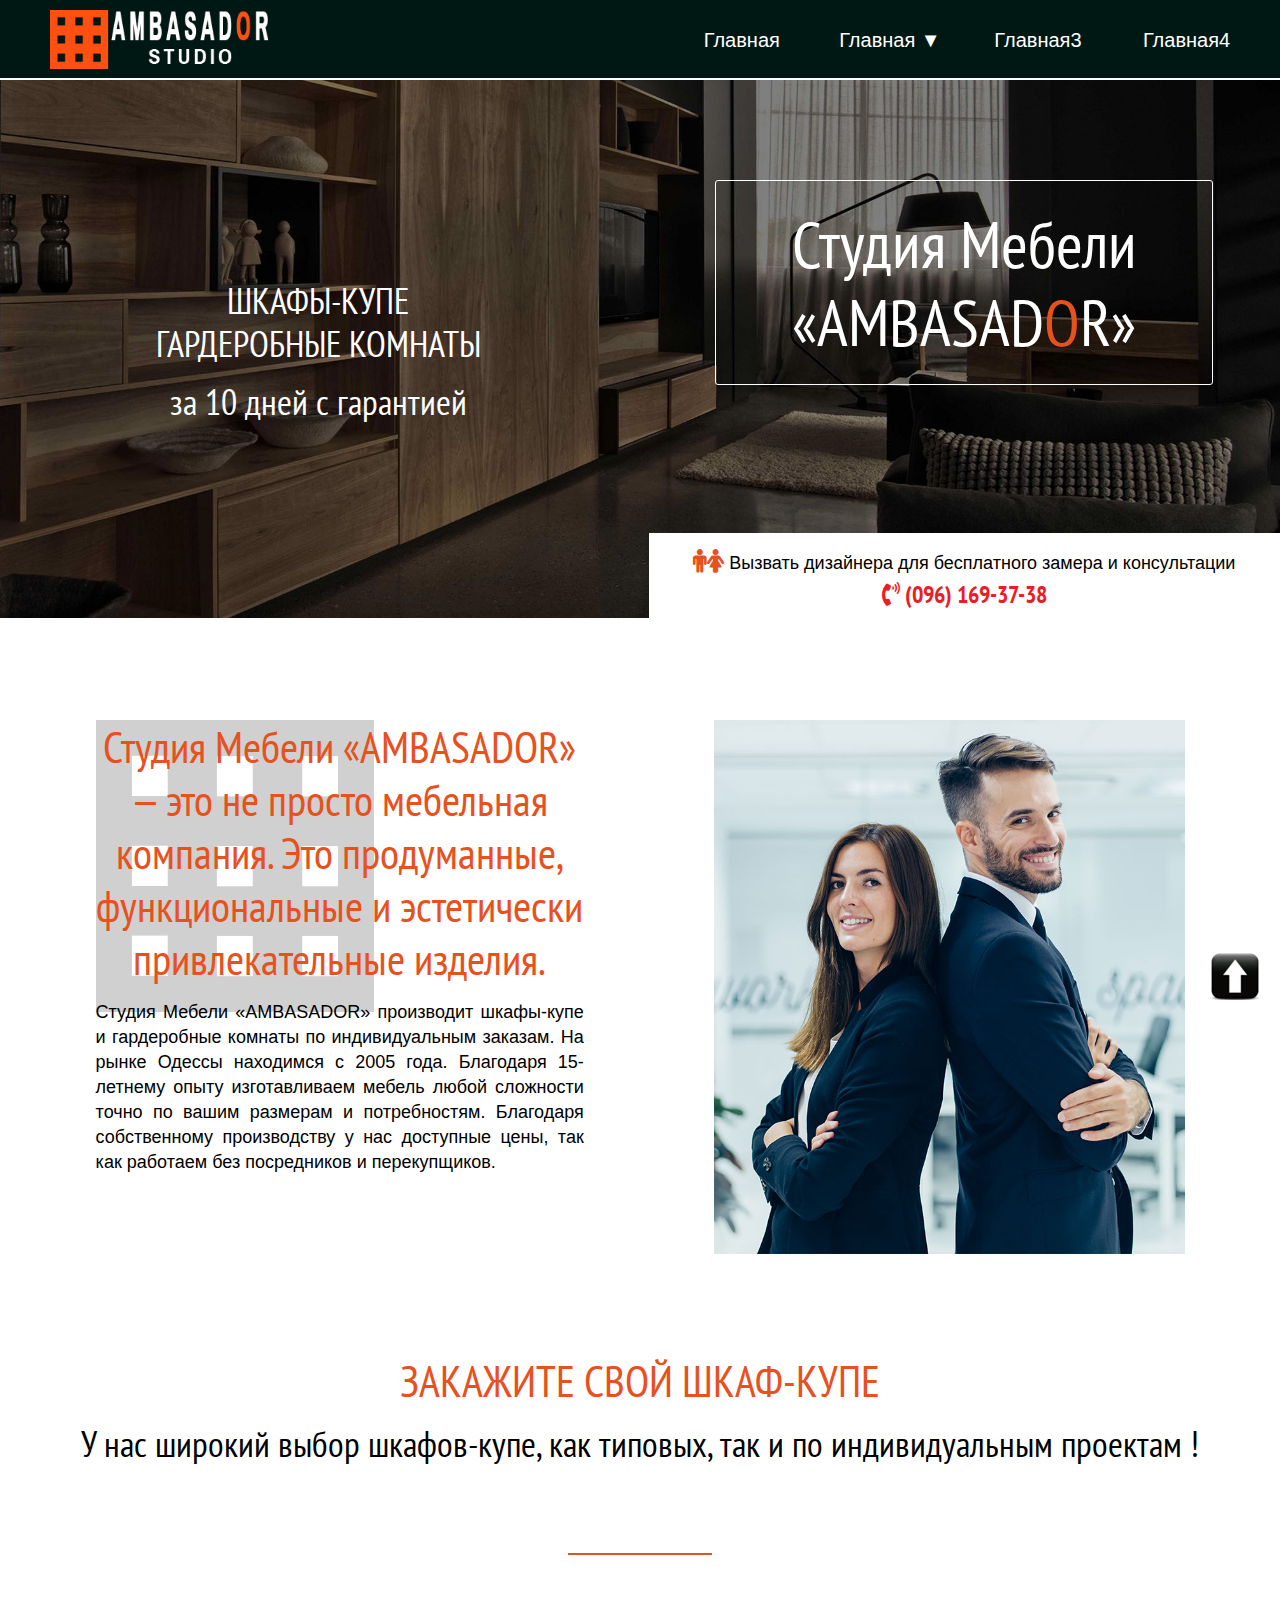
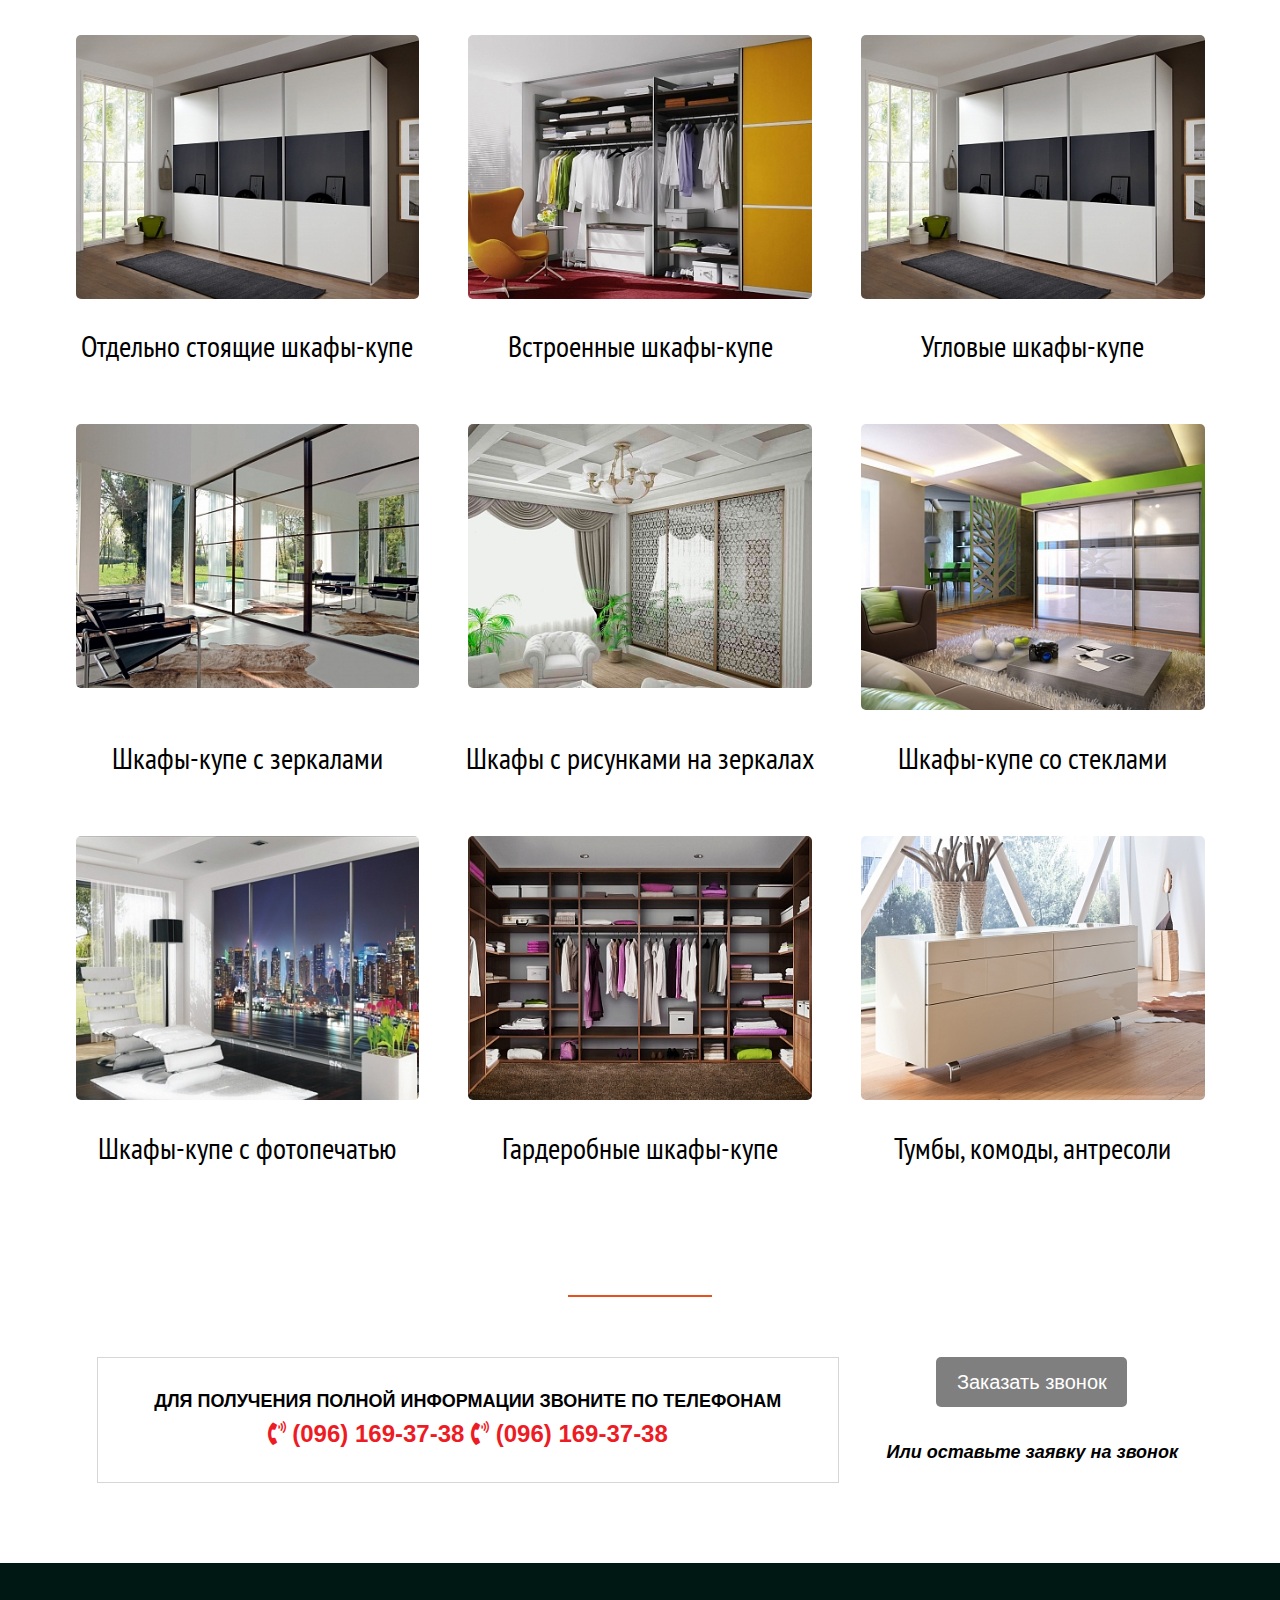
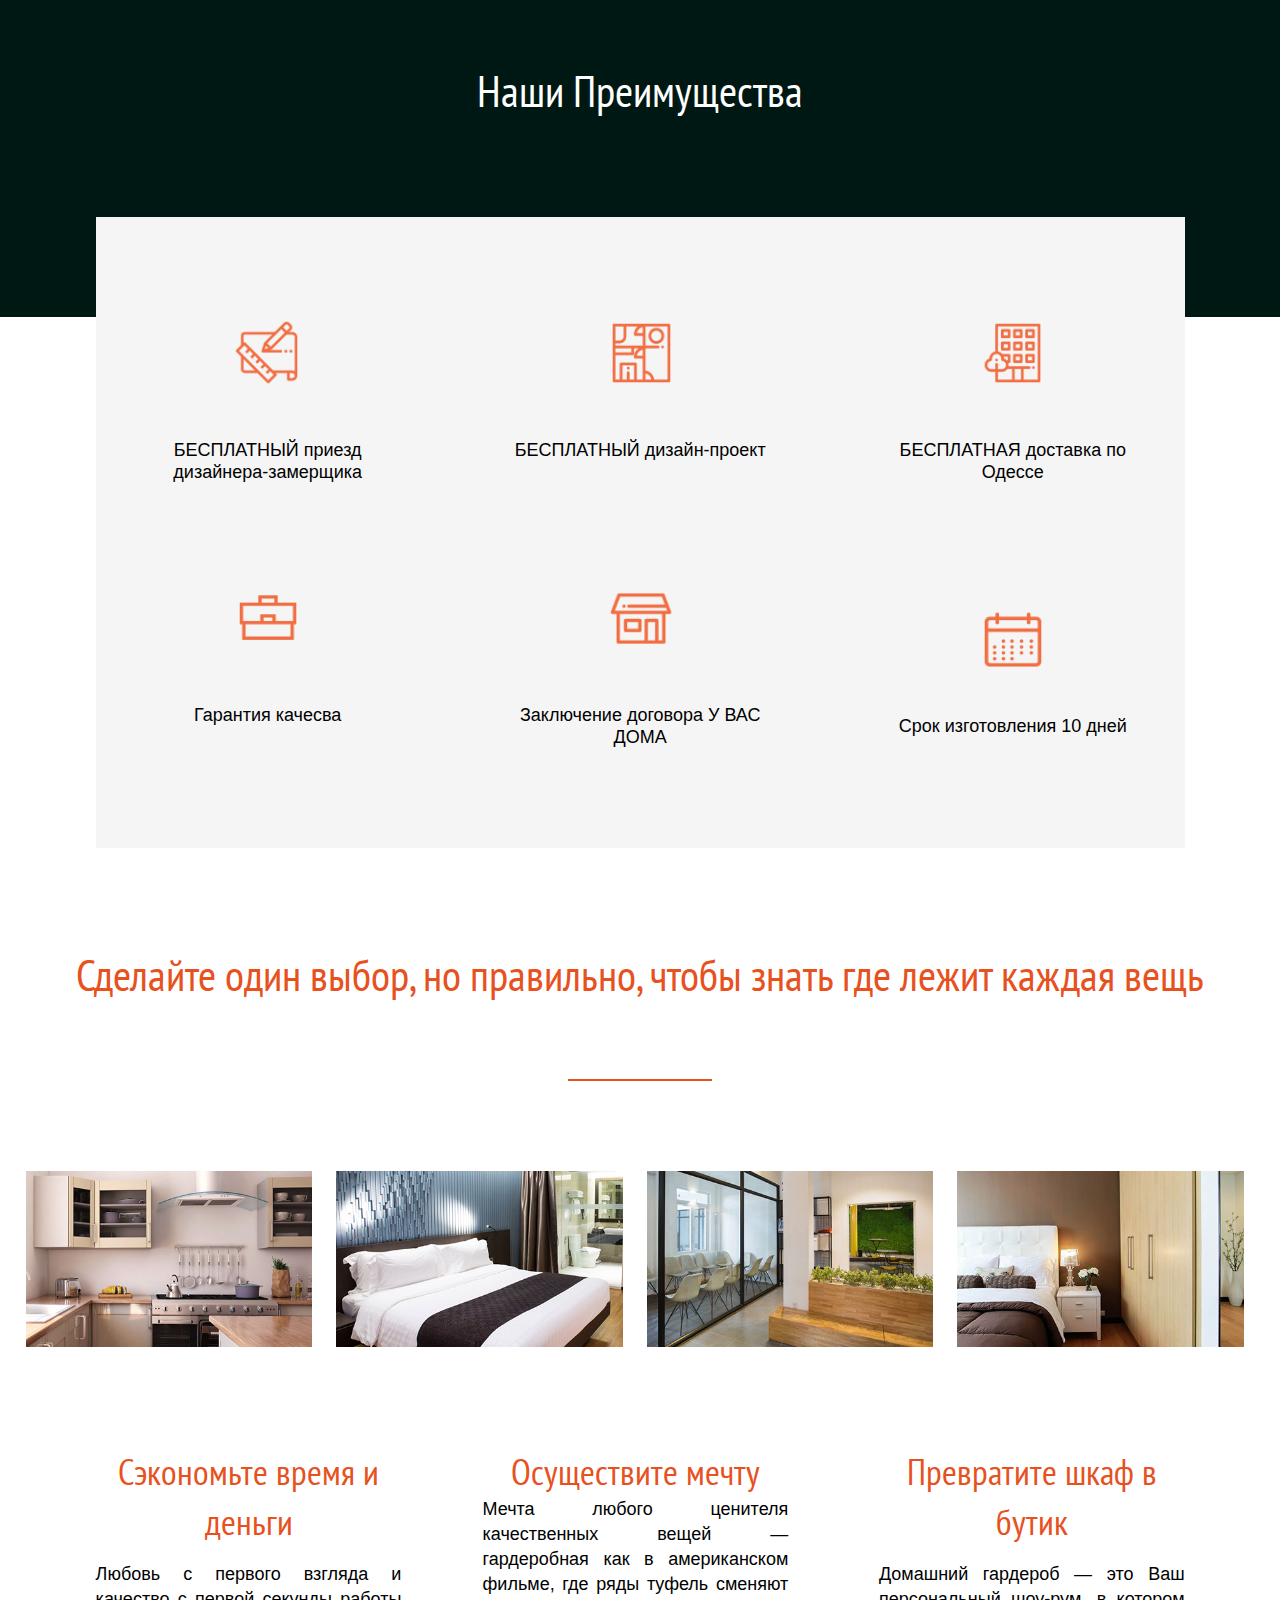
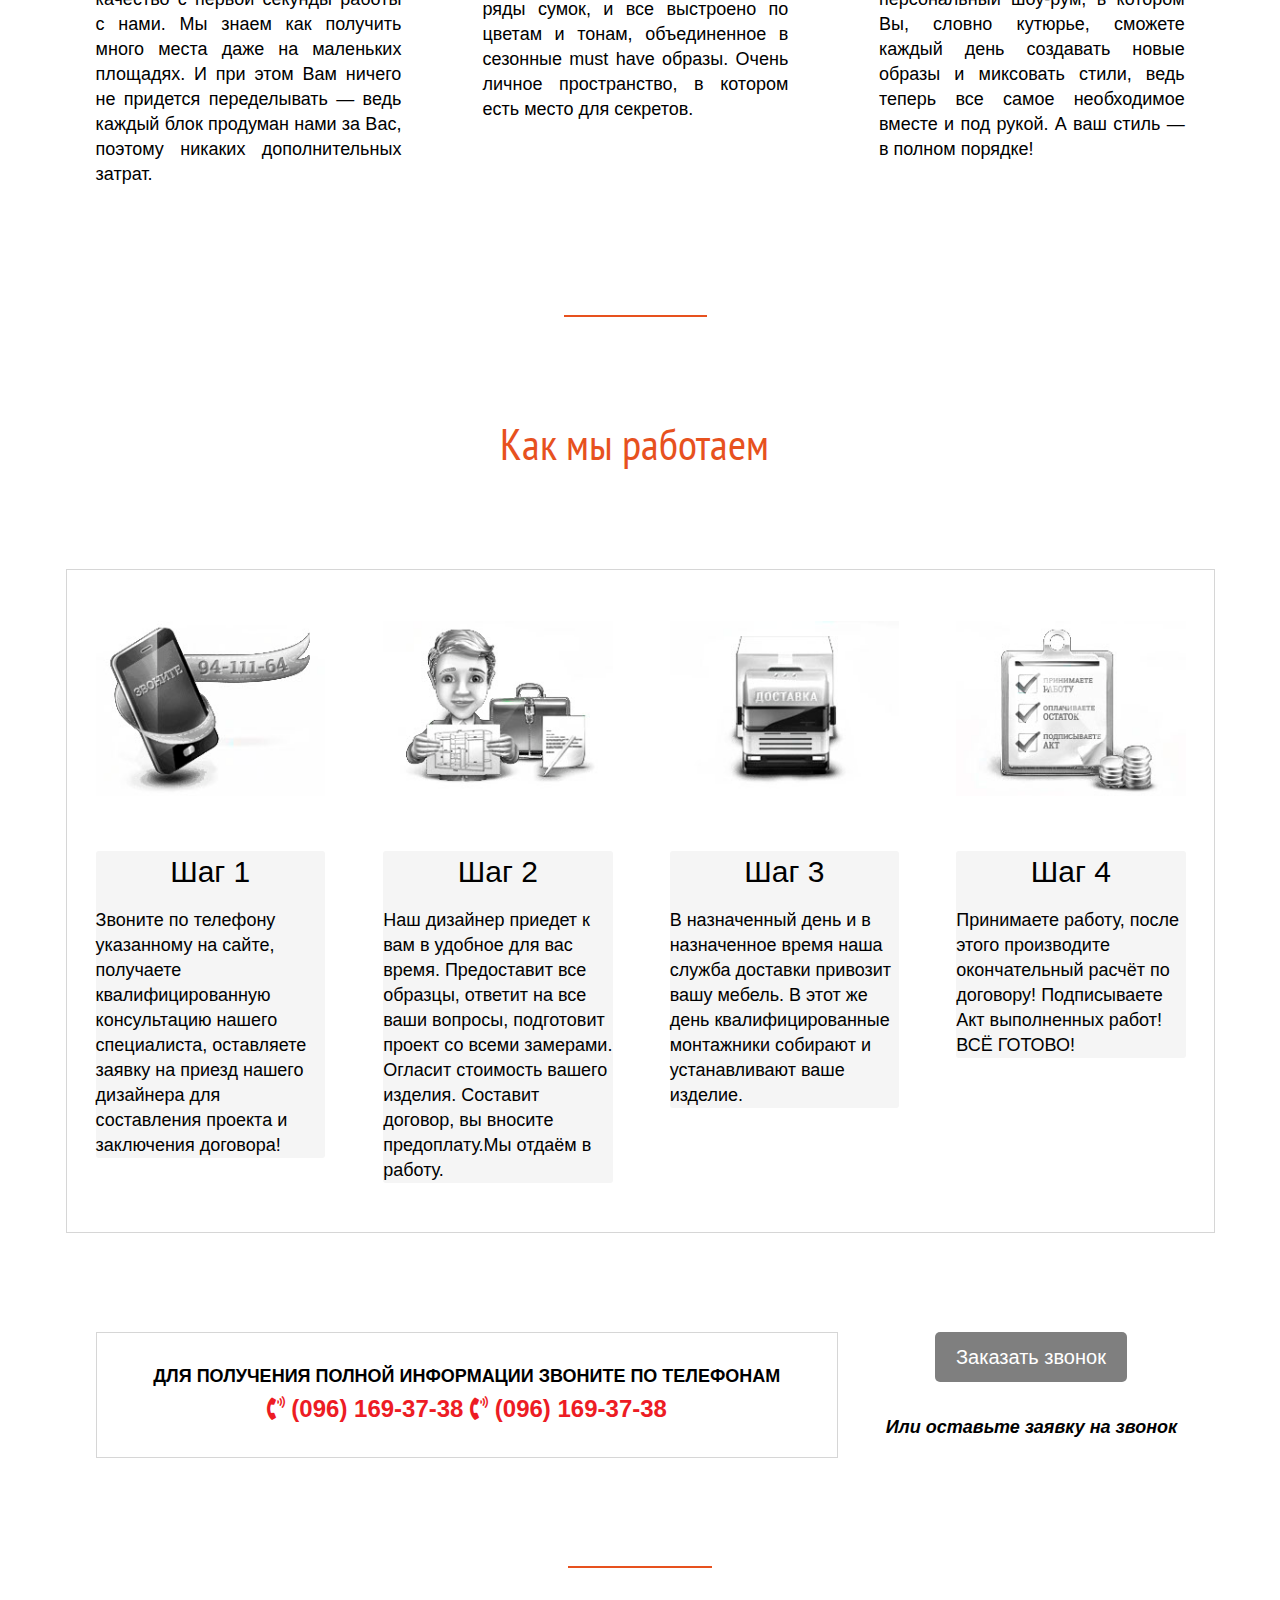
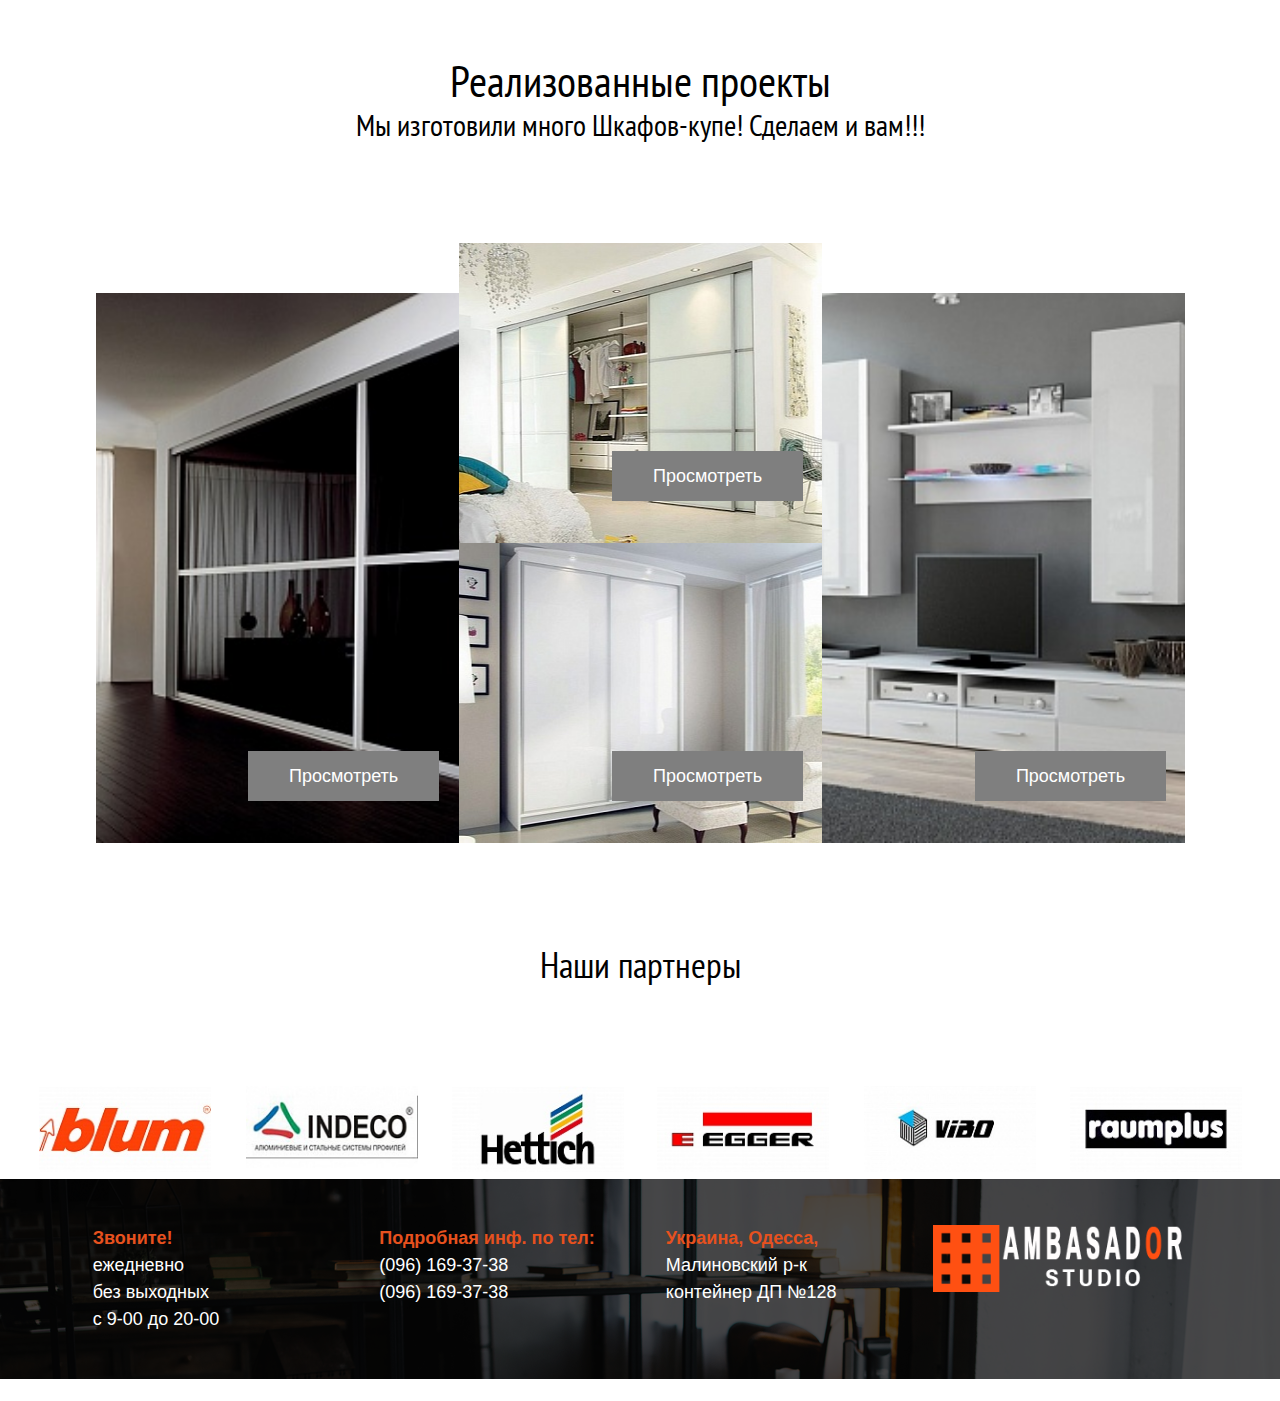
==== commit d19ca3df: "555" ====
--- a/index.html
+++ b/index.html
@@ -20,11 +20,11 @@
   <!-- CSS -->
   <link rel="stylesheet" type="text/css" href="css/site_global.css?crc=444006867"/>
   <link rel="stylesheet" type="text/css" href="css/master_______-a.css?crc=4179341882"/>
-  <link rel="stylesheet" type="text/css" href="css/index.css?crc=3793220163" id="pagesheet"/>
+  <link rel="stylesheet" type="text/css" href="css/index.css?crc=307185488" id="pagesheet"/>
   <!-- IE-only CSS -->
   <!--[if lt IE 9]>
   <link rel="stylesheet" type="text/css" href="css/nomq_preview_master_______-a.css?crc=4033450804"/>
-  <link rel="stylesheet" type="text/css" href="css/nomq_index.css?crc=4279845415" id="nomq_pagesheet"/>
+  <link rel="stylesheet" type="text/css" href="css/nomq_index.css?crc=4159608426" id="nomq_pagesheet"/>
   <![endif]-->
   <!-- Other scripts -->
   <script type="text/javascript">
@@ -169,8 +169,8 @@
       <div class="museBGSize" id="u94"><!-- group -->
        <div class="clearfix" id="u94_align_to_page">
         <div class="clearfix grpelem shared_content" id="u115-8" data-content-guid="u115-8_content"><!-- content -->
-         <p>ШКАФЫ-КУПЕ</p>
-         <p>ГАРДЕРОБНЫЕ КОМНАТЫ</p>
+         <p id="u115-2">ШКАФЫ-КУПЕ</p>
+         <p id="u115-4">ГАРДЕРОБНЫЕ КОМНАТЫ</p>
          <p id="u115-6">за 10 дней с гарантией</p>
         </div>
         <div class="clearfix grpelem" id="pbuttonu151"><!-- column -->
@@ -180,7 +180,7 @@
 <div class="anim onescreen fadeInDown it1 hidanim" data-vp-offset="50" data-vp-repeat="false" data-dur="800" data-del="1000"></div>
           </div>
           <div class="clearfix grpelem shared_content" id="u111-6" data-content-guid="u111-6_content"><!-- content -->
-           <h1>Студия Мебели «AMBASAD<span id="u111-2">O</span>R»</h1>
+           <h1 id="u111-4">Студия Мебели «AMBASAD<span id="u111-2">O</span>R»</h1>
           </div>
          </div>
          <div class="clearfix colelem shared_content" id="u105" data-content-guid="u105_content"><!-- group -->
@@ -238,13 +238,13 @@
      </div>
      <div class="clearfix colelem" id="pu461-4"><!-- group -->
       <div class="clearfix grpelem shared_content" id="u461-4" data-content-guid="u461-4_content"><!-- content -->
-       <h3>Отдельно стоящие шкафы-купе</h3>
+       <h3 id="u461-2">Отдельно стоящие шкафы-купе</h3>
       </div>
       <div class="clearfix grpelem shared_content" id="u464-4" data-content-guid="u464-4_content"><!-- content -->
-       <h3>Встроенные шкафы-купе</h3>
+       <h3 id="u464-2">Встроенные шкафы-купе</h3>
       </div>
       <div class="clearfix grpelem shared_content" id="u467-4" data-content-guid="u467-4_content"><!-- content -->
-       <h3>Угловые шкафы-купе</h3>
+       <h3 id="u467-2">Угловые шкафы-купе</h3>
       </div>
      </div>
      <div class="clearfix colelem" id="pbuttonu893"><!-- group -->
@@ -279,13 +279,13 @@
      </div>
      <div class="clearfix colelem" id="pu923-4"><!-- group -->
       <div class="clearfix grpelem shared_content" id="u923-4" data-content-guid="u923-4_content"><!-- content -->
-       <h3>Шкафы-купе с зеркалами</h3>
+       <h3 id="u923-2">Шкафы-купе с зеркалами</h3>
       </div>
       <div class="clearfix grpelem shared_content" id="u920-4" data-content-guid="u920-4_content"><!-- content -->
-       <h3>Шкафы с рисунками на зеркалах</h3>
+       <h3 id="u920-2">Шкафы с рисунками на зеркалах</h3>
       </div>
       <div class="clearfix grpelem shared_content" id="u926-4" data-content-guid="u926-4_content"><!-- content -->
-       <h3>Шкафы-купе со стеклами</h3>
+       <h3 id="u926-2">Шкафы-купе со стеклами</h3>
       </div>
      </div>
      <div class="clearfix colelem" id="pbuttonu947"><!-- group -->
@@ -319,13 +319,13 @@
      </div>
      <div class="clearfix colelem" id="pu980-4"><!-- group -->
       <div class="clearfix grpelem shared_content" id="u980-4" data-content-guid="u980-4_content"><!-- content -->
-       <h3>Шкафы-купе с фотопечатью</h3>
+       <h3 id="u980-2">Шкафы-купе с фотопечатью</h3>
       </div>
       <div class="clearfix grpelem shared_content" id="u977-4" data-content-guid="u977-4_content"><!-- content -->
-       <h3>Гардеробные шкафы-купе</h3>
+       <h3 id="u977-2">Гардеробные шкафы-купе</h3>
       </div>
       <div class="clearfix grpelem shared_content" id="u974-4" data-content-guid="u974-4_content"><!-- content -->
-       <h3>Тумбы, комоды, антресоли</h3>
+       <h3 id="u974-2">Тумбы, комоды, антресоли</h3>
       </div>
      </div>
      <div class="colelem shared_content" id="u1145" data-content-guid="u1145_content"><!-- simple frame --></div>
@@ -350,7 +350,7 @@
        <div id="u1173"><!-- group -->
         <div class="clearfix" id="u1173_align_to_page">
          <div class="clearfix grpelem" id="u1176-4"><!-- content -->
-          <h3>Наши Преимущества</h3>
+          <h3 id="u1176-2">Наши Преимущества</h3>
          </div>
         </div>
        </div>
@@ -401,7 +401,7 @@
       </div>
      </div>
      <div class="clearfix colelem shared_content" id="u1284-4" data-content-guid="u1284-4_content"><!-- content -->
-      <p>Сделайте один выбор, но правильно, чтобы знать где лежит каждая вещь</p>
+      <p id="u1284-2">Сделайте один выбор, но правильно, чтобы знать где лежит каждая вещь</p>
      </div>
      <div class="colelem shared_content" id="u1287" data-content-guid="u1287_content"><!-- simple frame --></div>
      <div class="clearfix colelem" id="u1336"><!-- group -->
@@ -434,7 +434,7 @@
      </div>
      <div class="colelem shared_content" id="u1363" data-content-guid="u1363_content"><!-- simple frame --></div>
      <div class="clearfix colelem shared_content" id="u1366-4" data-content-guid="u1366-4_content"><!-- content -->
-      <h2>Как мы работаем</h2>
+      <h2 id="u1366-2">Как мы работаем</h2>
      </div>
      <div class="clearfix colelem" id="u1409"><!-- group -->
       <div class="clearfix grpelem" id="pu1377"><!-- column -->
@@ -528,7 +528,7 @@
       </div>
      </div>
      <div class="clearfix colelem shared_content" id="u1968-4" data-content-guid="u1968-4_content"><!-- content -->
-      <p>Наши партнеры</p>
+      <p id="u1968-2">Наши партнеры</p>
      </div>
      <div class="clearfix colelem" id="pu2716"><!-- group -->
       <div class="clearfix grpelem" id="u2716"><!-- group -->
--- a/css/index.css
+++ b/css/index.css
@@ -1,4 +1,4 @@
-.version.index{color:#0000E2;background-color:#17F243;}.js body.initialized{visibility:visible;}@font-face{font-family:'__PT Sans Narrow_3';src:url('../fonts/pt_sans-narrow-web-bold.eot');src:local('☺'), url('../fonts/ptsans-narrowbold.woff') format('woff'), url('../fonts/ptsans-narrowbold.svg') format('svg');font-weight:700;font-style:normal;}@font-face{font-family:'__FontAwesome_5';src:url('../fonts/fontawesome-webfont.eot');src:local('☺'), url('../fonts/fontawesome-webfont.woff') format('woff'), url('../fonts/fontawesome-webfont.svg') format('svg');font-weight:400;font-style:normal;}@font-face{font-family:'__Font Awesome 5 Free_5';src:url('../fonts/fa-solid-900.eot');src:local('☺'), url('../fonts/fa-solid-900.woff') format('woff'), url('../fonts/fa-solid-900.svg') format('svg');font-weight:900;font-style:normal;}#page{width:100%;margin-left:auto;z-index:1;margin-right:auto;border-width:0px;border-color:#000000;background-image:none;background-color:transparent;}#u7015{min-height:65px;border-color:transparent;margin-left:67.5%;border-width:0px;width:65px;background-color:transparent;position:relative;}#u7024{min-height:120px;border-color:transparent;margin-left:42%;border-width:0px;margin-top:30px;width:116px;background-color:transparent;position:relative;}#u7031{min-height:100px;border-color:transparent;border-width:0px;margin-top:30px;width:200px;background-color:transparent;position:relative;}#u7042{margin-top:30px;width:50px;margin-left:75%;position:relative;}.up111{border-color:#000000;background-color:transparent;border-width:0px;}#u7055{min-height:98px;border-color:transparent;margin-left:2.5%;border-width:0px;margin-top:30px;width:195px;background-color:transparent;position:relative;}#pu6981{z-index:32;margin-right:-10000px;}#u141{z-index:59;background-color:transparent;position:relative;margin-right:-10000px;}#u6981,#u6981-bw{z-index:32;}#u94{background-position:center bottom;opacity:1;z-index:34;background-repeat:no-repeat;filter:alpha(opacity=100);background-color:transparent;-ms-filter:"progid:DXImageTransform.Microsoft.Alpha(Opacity=100)";background-size:cover;}#buttonu151{padding-bottom:23px;border-radius:3px;border-width:1px;border-color:#FFFFFF;border-style:solid;background-color:transparent;position:relative;}#buttonu151.ButtonSelected{min-height:0px;margin-bottom:0px;margin-top:0px;margin-right:0px;}#u111-6{font-family:pt-sans-narrow, sans-serif;min-height:23px;font-size:65px;background-color:transparent;position:relative;font-weight:400;color:#FFFFFF;text-align:center;line-height:78px;margin-right:-10000px;}#buttonu151.ButtonSelected #u111-6{padding-bottom:0px;margin-left:0%;margin-bottom:0px;min-height:23px;padding-top:0px;margin-right:-10000px;}#u111-2{color:#E7511E;}#u7062{min-height:20px;border-color:transparent;margin-right:-10000px;border-width:0px;width:20px;background-color:transparent;position:relative;}#u115-8{font-family:pt-sans-narrow, sans-serif;color:#FFFFFF;font-size:36px;z-index:61;background-color:transparent;position:relative;font-weight:400;line-height:43px;text-align:center;}#u115-6{padding-top:15px;}#u105{z-index:35;position:relative;background-color:#FFFFFF;}#u119-9{min-height:22px;z-index:36;background-color:transparent;position:relative;text-align:center;margin-right:-10000px;}#u119-4{font-size:18px;line-height:0px;}#u119{font-family:'__FontAwesome_5';color:#E7511E;line-height:34px;font-weight:400;font-size:24px;}#u119-2,#u119-3{line-height:25px;}#u119-7{font-family:pt-sans-narrow, sans-serif;line-height:34px;color:#ED1C24;font-weight:700;font-size:24px;}#u119-6{font-family:'__PT Sans Narrow_3';font-weight:700;}#u94-bw{z-index:34;}#u122-6{min-height:101px;opacity:1;z-index:45;position:relative;filter:alpha(opacity=100);-ms-filter:"progid:DXImageTransform.Microsoft.Alpha(Opacity=100)";background:transparent url("../images/logo-bg-free-img.png?crc=429297626") no-repeat left top;}#u122-2{font-family:pt-sans-narrow, sans-serif;color:#E7511E;font-size:44px;font-weight:400;line-height:53px;text-align:center;}#u122-4{line-height:25px;padding-top:15px;font-size:18px;text-align:justify;}#u125{z-index:51;background-color:transparent;position:relative;}#u135-6{font-family:pt-sans-narrow, sans-serif;z-index:53;position:relative;font-weight:400;text-align:center;background-color:transparent;}#u135-2{line-height:53px;color:#E7511E;font-size:44px;}#u135-4{line-height:43px;padding-top:15px;font-size:36px;}#buttonu167{-webkit-transition-delay:0s;transition-timing-function:ease;opacity:1;z-index:69;-webkit-transition-duration:0.3s;border-width:0px;filter:alpha(opacity=100);transition-delay:0s;-ms-filter:"progid:DXImageTransform.Microsoft.Alpha(Opacity=100)";border-radius:5px;transition-duration:0.3s;-webkit-transition-timing-function:ease;position:relative;padding-bottom:20px;background:transparent url("../images/1a.jpg?crc=277566666") no-repeat center center;background-size:cover;}#buttonu167:hover{min-height:0px;opacity:1;margin-bottom:0px;filter:alpha(opacity=100);-ms-filter:"progid:DXImageTransform.Microsoft.Alpha(Opacity=100)";background:url("../images/1a-buttonu167-r-fr.png?crc=257075136") no-repeat center center;background-size:cover;}#u187-6{min-height:70px;transition-timing-function:ease;z-index:70;-webkit-transition-duration:0.3s;position:relative;-webkit-transition-delay:0s;text-align:center;transition-delay:0s;transition-duration:0.3s;background-image:url("../images/blank.gif?crc=4208392903");-webkit-transition-timing-function:ease;background-color:transparent;}#buttonu167:hover #u187-6{min-height:70px;transition-timing-function:ease;-webkit-transition-duration:0.3s;-webkit-transition-delay:0s;padding-top:0px;transition-delay:0s;margin-bottom:0px;margin-top:0px;transition-duration:0.3s;-webkit-transition-timing-function:ease;padding-bottom:0px;margin-right:0px;}#buttonu167:hover #u187-6 p,#buttonu167:hover #u187-6 h3{visibility:inherit;color:#001813;}#u7284-4{min-height:18px;transition-timing-function:ease;font-size:20px;z-index:76;-webkit-transition-duration:0.3s;position:relative;-webkit-transition-delay:0s;text-align:center;transition-delay:0s;line-height:24px;transition-duration:0.3s;background-image:url("../images/blank.gif?crc=4208392903");border-radius:3px;-webkit-transition-timing-function:ease;background-color:transparent;}#buttonu167:hover #u7284-4{padding-bottom:0px;min-height:18px;margin-bottom:0px;padding-top:0px;background-color:#E7511E;margin-right:0px;}#buttonu167:active #u7284-4{padding-bottom:0px;min-height:18px;margin-bottom:0px;padding-top:0px;background-color:#1B1464;margin-right:0px;}#buttonu167:hover #u7284-4 p{visibility:inherit;color:#FFFFFF;}#buttonu167:active #u7284-4 p{visibility:inherit;color:#FFFFFF;}#u461-4{font-family:pt-sans-narrow, sans-serif;font-size:30px;z-index:174;background-color:transparent;position:relative;font-weight:400;line-height:36px;text-align:center;}#buttonu190{-webkit-transition-delay:0s;transition-timing-function:ease;opacity:1;z-index:102;-webkit-transition-duration:0.3s;border-width:0px;filter:alpha(opacity=100);transition-delay:0s;-ms-filter:"progid:DXImageTransform.Microsoft.Alpha(Opacity=100)";border-radius:5px;transition-duration:0.3s;-webkit-transition-timing-function:ease;position:relative;padding-bottom:20px;background:transparent url("../images/2a.jpg?crc=453102775") no-repeat center center;background-size:cover;}#buttonu190:hover{min-height:0px;opacity:1;margin-bottom:0px;filter:alpha(opacity=100);-ms-filter:"progid:DXImageTransform.Microsoft.Alpha(Opacity=100)";background:url("../images/2a-buttonu190-r-fr.png?crc=161487282") no-repeat center center;background-size:cover;}#buttonu190.ButtonSelected{min-height:0px;opacity:1;margin-bottom:0px;filter:alpha(opacity=100);-ms-filter:"progid:DXImageTransform.Microsoft.Alpha(Opacity=100)";background:transparent url("../images/2a.jpg?crc=453102775") no-repeat center center;background-size:cover;}#u192-6{min-height:70px;transition-timing-function:ease;z-index:103;-webkit-transition-duration:0.3s;position:relative;-webkit-transition-delay:0s;text-align:center;transition-delay:0s;transition-duration:0.3s;background-image:url("../images/blank.gif?crc=4208392903");-webkit-transition-timing-function:ease;background-color:transparent;}#buttonu167.ButtonSelected #u187-6,#buttonu190:hover #u192-6{padding-bottom:0px;margin-top:0px;margin-bottom:0px;min-height:70px;padding-top:0px;margin-right:0px;}#buttonu190.ButtonSelected #u192-6{min-height:70px;transition-timing-function:ease;-webkit-transition-duration:0.3s;-webkit-transition-delay:0s;padding-top:0px;transition-delay:0s;margin-bottom:0px;margin-top:0px;transition-duration:0.3s;-webkit-transition-timing-function:ease;padding-bottom:0px;margin-right:0px;}#buttonu190:hover #u192-6 p,#buttonu190:hover #u192-6 h3{visibility:inherit;color:#001813;}#u7278-4{min-height:18px;transition-timing-function:ease;font-size:20px;z-index:109;-webkit-transition-duration:0.3s;position:relative;-webkit-transition-delay:0s;text-align:center;transition-delay:0s;line-height:24px;transition-duration:0.3s;background-image:url("../images/blank.gif?crc=4208392903");border-radius:3px;-webkit-transition-timing-function:ease;background-color:transparent;}#buttonu190:hover #u7278-4{padding-bottom:0px;min-height:18px;margin-bottom:0px;padding-top:0px;background-color:#E7511E;margin-right:0px;}#buttonu190:active #u7278-4{padding-bottom:0px;min-height:18px;margin-bottom:0px;padding-top:0px;background-color:#1B1464;margin-right:0px;}#buttonu190:hover #u7278-4 p{visibility:inherit;color:#FFFFFF;}#buttonu190:active #u7278-4 p{visibility:inherit;color:#FFFFFF;}#u464-4{font-family:pt-sans-narrow, sans-serif;font-size:30px;z-index:186;background-color:transparent;position:relative;font-weight:400;text-align:center;line-height:36px;}#buttonu199{-webkit-transition-delay:0s;transition-timing-function:ease;opacity:1;z-index:136;-webkit-transition-duration:0.3s;border-width:0px;filter:alpha(opacity=100);transition-delay:0s;-ms-filter:"progid:DXImageTransform.Microsoft.Alpha(Opacity=100)";border-radius:5px;transition-duration:0.3s;-webkit-transition-timing-function:ease;position:relative;padding-bottom:20px;background:transparent url("../images/1a.jpg?crc=277566666") no-repeat center center;background-size:cover;}#buttonu199:hover{min-height:0px;opacity:1;margin-bottom:0px;filter:alpha(opacity=100);-ms-filter:"progid:DXImageTransform.Microsoft.Alpha(Opacity=100)";background:url("../images/1a-buttonu167-r-fr.png?crc=257075136") no-repeat center center;background-size:cover;}#buttonu167.ButtonSelected,#buttonu199.ButtonSelected{min-height:0px;opacity:1;margin-bottom:0px;filter:alpha(opacity=100);-ms-filter:"progid:DXImageTransform.Microsoft.Alpha(Opacity=100)";background:transparent url("../images/1a.jpg?crc=277566666") no-repeat center center;background-size:cover;}#u201-6{min-height:70px;transition-timing-function:ease;z-index:137;-webkit-transition-duration:0.3s;position:relative;-webkit-transition-delay:0s;text-align:center;transition-delay:0s;transition-duration:0.3s;background-image:url("../images/blank.gif?crc=4208392903");-webkit-transition-timing-function:ease;background-color:transparent;}#buttonu199:hover #u201-6{padding-bottom:0px;margin-top:0px;margin-bottom:0px;min-height:70px;padding-top:0px;margin-right:0px;}#buttonu199:hover #u201-6 p,#buttonu199:hover #u201-6 h3{visibility:inherit;color:#001813;}#u7272-4{min-height:18px;transition-timing-function:ease;font-size:20px;z-index:143;-webkit-transition-duration:0.3s;position:relative;-webkit-transition-delay:0s;text-align:center;transition-delay:0s;line-height:24px;transition-duration:0.3s;background-image:url("../images/blank.gif?crc=4208392903");border-radius:3px;-webkit-transition-timing-function:ease;background-color:transparent;}#buttonu199:hover #u7272-4{padding-bottom:0px;min-height:18px;margin-bottom:0px;padding-top:0px;background-color:#E7511E;margin-right:0px;}#buttonu199:active #u7272-4{padding-bottom:0px;min-height:18px;margin-bottom:0px;padding-top:0px;background-color:#1B1464;margin-right:0px;}#buttonu199:hover #u7272-4 p{visibility:inherit;color:#FFFFFF;}#buttonu199:active #u7272-4 p{visibility:inherit;color:#FFFFFF;}#u467-4{font-family:pt-sans-narrow, sans-serif;font-size:30px;z-index:198;background-color:transparent;position:relative;font-weight:400;text-align:center;line-height:36px;}#buttonu893{-webkit-transition-delay:0s;transition-timing-function:ease;opacity:1;z-index:80;-webkit-transition-duration:0.3s;border-width:0px;filter:alpha(opacity=100);transition-delay:0s;-ms-filter:"progid:DXImageTransform.Microsoft.Alpha(Opacity=100)";border-radius:5px;transition-duration:0.3s;-webkit-transition-timing-function:ease;position:relative;padding-bottom:20px;background:transparent url("../images/4a.jpg?crc=3774256351") no-repeat center center;background-size:cover;}#buttonu893:hover{min-height:0px;opacity:1;margin-bottom:0px;filter:alpha(opacity=100);-ms-filter:"progid:DXImageTransform.Microsoft.Alpha(Opacity=100)";background:url("../images/4a-buttonu893-r-fr.png?crc=110285500") no-repeat center center;background-size:cover;}#buttonu893.ButtonSelected{min-height:0px;opacity:1;margin-bottom:0px;filter:alpha(opacity=100);-ms-filter:"progid:DXImageTransform.Microsoft.Alpha(Opacity=100)";background:transparent url("../images/4a.jpg?crc=3774256351") no-repeat center center;background-size:cover;}#u895-6{min-height:70px;transition-timing-function:ease;z-index:81;-webkit-transition-duration:0.3s;position:relative;-webkit-transition-delay:0s;text-align:center;transition-delay:0s;transition-duration:0.3s;background-image:url("../images/blank.gif?crc=4208392903");-webkit-transition-timing-function:ease;background-color:transparent;}#buttonu199.ButtonSelected #u201-6,#buttonu893:hover #u895-6{padding-bottom:0px;margin-top:0px;margin-bottom:0px;min-height:70px;padding-top:0px;margin-right:0px;}#buttonu893:hover #u895-6 p,#buttonu893:hover #u895-6 h3{visibility:inherit;color:#001813;}#u7266-4{min-height:18px;transition-timing-function:ease;font-size:20px;z-index:87;-webkit-transition-duration:0.3s;position:relative;-webkit-transition-delay:0s;text-align:center;transition-delay:0s;line-height:24px;transition-duration:0.3s;background-image:url("../images/blank.gif?crc=4208392903");border-radius:3px;-webkit-transition-timing-function:ease;background-color:transparent;}#buttonu893:hover #u7266-4{padding-bottom:0px;min-height:18px;margin-bottom:0px;padding-top:0px;background-color:#E7511E;margin-right:0px;}#buttonu893:active #u7266-4{padding-bottom:0px;min-height:18px;margin-bottom:0px;padding-top:0px;background-color:#1B1464;margin-right:0px;}#buttonu893:hover #u7266-4 p{visibility:inherit;color:#FFFFFF;}#buttonu893:active #u7266-4 p{visibility:inherit;color:#FFFFFF;}#u923-4{font-family:pt-sans-narrow, sans-serif;font-size:30px;z-index:178;background-color:transparent;position:relative;font-weight:400;line-height:36px;text-align:center;}#buttonu902{-webkit-transition-delay:0s;transition-timing-function:ease;opacity:1;z-index:113;-webkit-transition-duration:0.3s;border-width:0px;filter:alpha(opacity=100);transition-delay:0s;-ms-filter:"progid:DXImageTransform.Microsoft.Alpha(Opacity=100)";border-radius:5px;transition-duration:0.3s;-webkit-transition-timing-function:ease;position:relative;background:transparent url("../images/5a.jpg?crc=4163630163") no-repeat center center;background-size:cover;}#buttonu902:hover{min-height:0px;opacity:1;margin-bottom:0px;filter:alpha(opacity=100);-ms-filter:"progid:DXImageTransform.Microsoft.Alpha(Opacity=100)";background:url("../images/5a-buttonu902-r-fr.png?crc=310729077") no-repeat center center;background-size:cover;}#buttonu902.ButtonSelected{min-height:0px;opacity:1;margin-bottom:0px;filter:alpha(opacity=100);-ms-filter:"progid:DXImageTransform.Microsoft.Alpha(Opacity=100)";background:transparent url("../images/5a.jpg?crc=4163630163") no-repeat center center;background-size:cover;}#u904-7{min-height:70px;transition-timing-function:ease;z-index:114;-webkit-transition-duration:0.3s;position:relative;-webkit-transition-delay:0s;text-align:center;transition-delay:0s;transition-duration:0.3s;background-image:url("../images/blank.gif?crc=4208392903");-webkit-transition-timing-function:ease;background-color:transparent;}#buttonu893.ButtonSelected #u895-6,#buttonu902:hover #u904-7{padding-bottom:0px;margin-top:0px;margin-bottom:0px;min-height:70px;padding-top:0px;margin-right:0px;}#buttonu902:hover #u904-7 p,#buttonu902:hover #u904-7 h3{visibility:inherit;color:#001813;}#u7260-4{min-height:18px;transition-timing-function:ease;font-size:20px;z-index:121;-webkit-transition-duration:0.3s;position:relative;-webkit-transition-delay:0s;text-align:center;transition-delay:0s;line-height:24px;transition-duration:0.3s;background-image:url("../images/blank.gif?crc=4208392903");border-radius:3px;-webkit-transition-timing-function:ease;background-color:transparent;}#buttonu902:hover #u7260-4{padding-bottom:0px;min-height:18px;margin-bottom:0px;padding-top:0px;background-color:#E7511E;margin-right:0px;}#buttonu902:active #u7260-4{padding-bottom:0px;min-height:18px;margin-bottom:0px;padding-top:0px;background-color:#1B1464;margin-right:0px;}#buttonu902:hover #u7260-4 p{visibility:inherit;color:#FFFFFF;}#buttonu902:active #u7260-4 p{visibility:inherit;color:#FFFFFF;}#u920-4{font-family:pt-sans-narrow, sans-serif;font-size:30px;z-index:190;background-color:transparent;position:relative;font-weight:400;text-align:center;line-height:36px;}#buttonu911{-webkit-transition-delay:0s;transition-timing-function:ease;opacity:1;z-index:147;-webkit-transition-duration:0.3s;border-width:0px;filter:alpha(opacity=100);transition-delay:0s;-ms-filter:"progid:DXImageTransform.Microsoft.Alpha(Opacity=100)";border-radius:5px;transition-duration:0.3s;-webkit-transition-timing-function:ease;position:relative;padding-bottom:20px;background:transparent url("../images/6a.jpg?crc=3829289226") no-repeat center center;background-size:cover;}#buttonu911:hover{min-height:0px;opacity:1;margin-bottom:0px;filter:alpha(opacity=100);-ms-filter:"progid:DXImageTransform.Microsoft.Alpha(Opacity=100)";background:url("../images/6a-buttonu911-r-fr.png?crc=4025265954") no-repeat center center;background-size:cover;}#buttonu911.ButtonSelected{min-height:0px;opacity:1;margin-bottom:0px;filter:alpha(opacity=100);-ms-filter:"progid:DXImageTransform.Microsoft.Alpha(Opacity=100)";background:transparent url("../images/6a.jpg?crc=3829289226") no-repeat center center;background-size:cover;}#u913-6{min-height:70px;transition-timing-function:ease;z-index:148;-webkit-transition-duration:0.3s;position:relative;-webkit-transition-delay:0s;text-align:center;transition-delay:0s;transition-duration:0.3s;background-image:url("../images/blank.gif?crc=4208392903");-webkit-transition-timing-function:ease;background-color:transparent;}#buttonu902.ButtonSelected #u904-7,#buttonu911:hover #u913-6{padding-bottom:0px;margin-top:0px;margin-bottom:0px;min-height:70px;padding-top:0px;margin-right:0px;}#buttonu911:hover #u913-6 p,#buttonu911:hover #u913-6 h3{visibility:inherit;color:#001813;}#u7254-4{min-height:18px;transition-timing-function:ease;font-size:20px;z-index:154;-webkit-transition-duration:0.3s;position:relative;-webkit-transition-delay:0s;text-align:center;transition-delay:0s;line-height:24px;transition-duration:0.3s;background-image:url("../images/blank.gif?crc=4208392903");border-radius:3px;-webkit-transition-timing-function:ease;background-color:transparent;}#buttonu911:hover #u7254-4{padding-bottom:0px;min-height:18px;margin-bottom:0px;padding-top:0px;background-color:#E7511E;margin-right:0px;}#buttonu911:active #u7254-4{padding-bottom:0px;min-height:18px;margin-bottom:0px;padding-top:0px;background-color:#1B1464;margin-right:0px;}#buttonu911:hover #u7254-4 p{visibility:inherit;color:#FFFFFF;}#buttonu911:active #u7254-4 p{visibility:inherit;color:#FFFFFF;}#u926-4{font-family:pt-sans-narrow, sans-serif;font-size:30px;z-index:202;background-color:transparent;position:relative;font-weight:400;text-align:center;line-height:36px;}#buttonu947{-webkit-transition-delay:0s;transition-timing-function:ease;opacity:1;z-index:91;-webkit-transition-duration:0.3s;border-width:0px;filter:alpha(opacity=100);transition-delay:0s;-ms-filter:"progid:DXImageTransform.Microsoft.Alpha(Opacity=100)";border-radius:5px;transition-duration:0.3s;-webkit-transition-timing-function:ease;position:relative;padding-bottom:20px;background:transparent url("../images/7a.jpg?crc=4122909082") no-repeat center center;background-size:cover;}#buttonu947:hover{min-height:0px;opacity:1;margin-bottom:0px;filter:alpha(opacity=100);-ms-filter:"progid:DXImageTransform.Microsoft.Alpha(Opacity=100)";background:url("../images/7a-buttonu947-r-fr.png?crc=218095606") no-repeat center center;background-size:cover;}#buttonu947.ButtonSelected{min-height:0px;opacity:1;margin-bottom:0px;filter:alpha(opacity=100);-ms-filter:"progid:DXImageTransform.Microsoft.Alpha(Opacity=100)";background:transparent url("../images/7a.jpg?crc=4122909082") no-repeat center center;background-size:cover;}#u949-6{min-height:70px;transition-timing-function:ease;z-index:92;-webkit-transition-duration:0.3s;position:relative;-webkit-transition-delay:0s;text-align:center;transition-delay:0s;transition-duration:0.3s;background-image:url("../images/blank.gif?crc=4208392903");-webkit-transition-timing-function:ease;background-color:transparent;}#buttonu911.ButtonSelected #u913-6,#buttonu947:hover #u949-6{padding-bottom:0px;margin-top:0px;margin-bottom:0px;min-height:70px;padding-top:0px;margin-right:0px;}#buttonu947:hover #u949-6 p,#buttonu947:hover #u949-6 h3{visibility:inherit;color:#001813;}#u7248-4{min-height:18px;transition-timing-function:ease;font-size:20px;z-index:98;-webkit-transition-duration:0.3s;position:relative;-webkit-transition-delay:0s;text-align:center;transition-delay:0s;line-height:24px;transition-duration:0.3s;background-image:url("../images/blank.gif?crc=4208392903");border-radius:3px;-webkit-transition-timing-function:ease;background-color:transparent;}#buttonu947:hover #u7248-4{padding-bottom:0px;min-height:18px;margin-bottom:0px;padding-top:0px;background-color:#E7511E;margin-right:0px;}#buttonu947:active #u7248-4{padding-bottom:0px;min-height:18px;margin-bottom:0px;padding-top:0px;background-color:#1B1464;margin-right:0px;}#buttonu947:hover #u7248-4 p{visibility:inherit;color:#FFFFFF;}#buttonu947:active #u7248-4 p{visibility:inherit;color:#FFFFFF;}#u980-4{font-family:pt-sans-narrow, sans-serif;font-size:30px;z-index:182;background-color:transparent;position:relative;font-weight:400;line-height:36px;text-align:center;}#buttonu956{-webkit-transition-delay:0s;transition-timing-function:ease;opacity:1;z-index:125;-webkit-transition-duration:0.3s;border-width:0px;filter:alpha(opacity=100);transition-delay:0s;-ms-filter:"progid:DXImageTransform.Microsoft.Alpha(Opacity=100)";border-radius:5px;transition-duration:0.3s;-webkit-transition-timing-function:ease;position:relative;background:transparent url("../images/8a.jpg?crc=467342727") no-repeat center center;background-size:cover;}#buttonu956:hover{min-height:0px;opacity:1;margin-bottom:0px;filter:alpha(opacity=100);-ms-filter:"progid:DXImageTransform.Microsoft.Alpha(Opacity=100)";background:url("../images/8a-buttonu956-r-fr.png?crc=3980185969") no-repeat center center;background-size:cover;}#buttonu956.ButtonSelected{min-height:0px;opacity:1;margin-bottom:0px;filter:alpha(opacity=100);-ms-filter:"progid:DXImageTransform.Microsoft.Alpha(Opacity=100)";background:transparent url("../images/8a.jpg?crc=467342727") no-repeat center center;background-size:cover;}#u958-6{min-height:70px;z-index:126;position:relative;text-align:center;background-color:transparent;}#buttonu947.ButtonSelected #u949-6,#buttonu956:hover #u958-6{padding-bottom:0px;margin-top:0px;margin-bottom:0px;min-height:70px;padding-top:0px;margin-right:0px;}#buttonu956.ButtonSelected #u958-6{padding-bottom:0px;margin-top:0px;margin-bottom:0px;min-height:70px;padding-top:0px;margin-right:0px;}#buttonu956:hover #u958-6 p,#buttonu956:hover #u958-6 h3{visibility:inherit;color:#001813;}#u7242-4{min-height:18px;transition-timing-function:ease;font-size:20px;z-index:132;-webkit-transition-duration:0.3s;position:relative;-webkit-transition-delay:0s;text-align:center;transition-delay:0s;line-height:24px;transition-duration:0.3s;background-image:url("../images/blank.gif?crc=4208392903");border-radius:3px;-webkit-transition-timing-function:ease;background-color:transparent;}#buttonu956:hover #u7242-4{padding-bottom:0px;min-height:18px;margin-bottom:0px;padding-top:0px;background-color:#E7511E;margin-right:0px;}#buttonu956:active #u7242-4{padding-bottom:0px;min-height:18px;margin-bottom:0px;padding-top:0px;background-color:#1B1464;margin-right:0px;}#buttonu956:hover #u7242-4 p{visibility:inherit;color:#FFFFFF;}#buttonu956:active #u7242-4 p{visibility:inherit;color:#FFFFFF;}#u977-4{font-family:pt-sans-narrow, sans-serif;font-size:30px;z-index:194;background-color:transparent;position:relative;font-weight:400;text-align:center;line-height:36px;}#buttonu965{-webkit-transition-delay:0s;transition-timing-function:ease;opacity:1;z-index:158;-webkit-transition-duration:0.3s;border-width:0px;filter:alpha(opacity=100);transition-delay:0s;-ms-filter:"progid:DXImageTransform.Microsoft.Alpha(Opacity=100)";border-radius:5px;transition-duration:0.3s;-webkit-transition-timing-function:ease;position:relative;padding-bottom:20px;background:transparent url("../images/9a.jpg?crc=4236778727") no-repeat center center;background-size:cover;}#buttonu965:hover{min-height:0px;opacity:1;margin-bottom:0px;filter:alpha(opacity=100);-ms-filter:"progid:DXImageTransform.Microsoft.Alpha(Opacity=100)";background:url("../images/9a-buttonu965-r-fr.png?crc=517635653") no-repeat center center;background-size:cover;}#buttonu965.ButtonSelected{min-height:0px;opacity:1;margin-bottom:0px;filter:alpha(opacity=100);-ms-filter:"progid:DXImageTransform.Microsoft.Alpha(Opacity=100)";background:transparent url("../images/9a.jpg?crc=4236778727") no-repeat center center;background-size:cover;}#u967-6{min-height:70px;z-index:159;position:relative;text-align:center;background-color:transparent;}#buttonu965:hover #u967-6{padding-bottom:0px;min-height:70px;margin-bottom:0px;margin-top:0px;padding-top:0px;background-color:transparent;margin-right:0px;}#buttonu965.ButtonSelected #u967-6{padding-bottom:0px;min-height:70px;margin-bottom:0px;margin-top:0px;padding-top:0px;background-color:transparent;margin-right:0px;}#buttonu965:hover #u967-6 p,#buttonu965:hover #u967-6 h3{visibility:inherit;color:#001813;}#u187-2,#u192-2,#u201-2,#u895-2,#u904-2,#u913-2,#u949-2,#u958-2,#u967-2{visibility:hidden;line-height:36px;font-size:30px;}#u187-4,#u192-4,#u201-4,#u895-4,#u904-4,#u904-5,#u913-4,#u949-4,#u958-4,#u967-4{visibility:hidden;line-height:22px;font-size:18px;}#u7238-4{min-height:18px;transition-timing-function:ease;font-size:20px;z-index:165;-webkit-transition-duration:0.3s;position:relative;-webkit-transition-delay:0s;text-align:center;transition-delay:0s;line-height:24px;transition-duration:0.3s;background-image:url("../images/blank.gif?crc=4208392903");border-radius:3px;-webkit-transition-timing-function:ease;background-color:transparent;}#buttonu965:hover #u7238-4{padding-bottom:0px;min-height:18px;margin-bottom:0px;padding-top:0px;background-color:#E7511E;margin-right:0px;}#buttonu965:active #u7238-4{padding-bottom:0px;min-height:18px;margin-bottom:0px;padding-top:0px;background-color:#1B1464;margin-right:0px;}#buttonu167.ButtonSelected #u7284-4,#buttonu190.ButtonSelected #u7278-4,#buttonu199.ButtonSelected #u7272-4,#buttonu893.ButtonSelected #u7266-4,#buttonu902.ButtonSelected #u7260-4,#buttonu911.ButtonSelected #u7254-4,#buttonu947.ButtonSelected #u7248-4,#buttonu956.ButtonSelected #u7242-4,#buttonu965.ButtonSelected #u7238-4{padding-bottom:0px;min-height:18px;margin-bottom:0px;border-radius:3px;padding-top:0px;margin-right:0px;background-color:transparent;}#buttonu965:hover #u7238-4 p{visibility:inherit;color:#FFFFFF;}#buttonu965:active #u7238-4 p{visibility:inherit;color:#FFFFFF;}.js body,#buttonu167.ButtonSelected #u187-6 p,#buttonu167.ButtonSelected #u187-6 h3,#buttonu167.ButtonSelected #u7284-4 p,#buttonu190.ButtonSelected #u192-6 p,#buttonu190.ButtonSelected #u192-6 h3,#buttonu190.ButtonSelected #u7278-4 p,#buttonu199.ButtonSelected #u201-6 p,#buttonu199.ButtonSelected #u201-6 h3,#buttonu199.ButtonSelected #u7272-4 p,#buttonu893.ButtonSelected #u895-6 p,#buttonu893.ButtonSelected #u895-6 h3,#buttonu893.ButtonSelected #u7266-4 p,#buttonu902.ButtonSelected #u904-7 p,#buttonu902.ButtonSelected #u904-7 h3,#buttonu902.ButtonSelected #u7260-4 p,#buttonu911.ButtonSelected #u913-6 p,#buttonu911.ButtonSelected #u913-6 h3,#buttonu911.ButtonSelected #u7254-4 p,#buttonu947.ButtonSelected #u949-6 p,#buttonu947.ButtonSelected #u949-6 h3,#buttonu947.ButtonSelected #u7248-4 p,#buttonu956.ButtonSelected #u958-6 p,#buttonu956.ButtonSelected #u958-6 h3,#buttonu956.ButtonSelected #u7242-4 p,#buttonu965.ButtonSelected #u967-6 p,#buttonu965.ButtonSelected #u967-6 h3,#buttonu965.ButtonSelected #u7238-4 p{visibility:hidden;}#u7284-2,#u7278-2,#u7272-2,#u7266-2,#u7260-2,#u7254-2,#u7248-2,#u7242-2,#u7238-2{visibility:hidden;padding-bottom:15px;padding-top:15px;}#u974-4{font-family:pt-sans-narrow, sans-serif;font-size:30px;z-index:206;background-color:transparent;position:relative;font-weight:400;text-align:center;line-height:36px;}#u1148-9{font-weight:bold;min-height:30px;border-width:1px;border-color:#D6D6D6;text-align:center;border-style:solid;background-color:transparent;}#buttonu1160{-webkit-transition-delay:0s;transition-timing-function:ease;z-index:169;-webkit-transition-duration:0.3s;position:relative;transition-delay:0s;transition-duration:0.3s;background-image:url("../images/blank.gif?crc=4208392903");border-radius:5px;-webkit-transition-timing-function:ease;border-color:#787878;background-color:#7F7F7F;}#buttonu1160:hover{min-height:0px;margin-bottom:0px;margin-right:0px;background-color:#1B1464;}#u1161-4{font-family:Arial, Helvetica Neue, Helvetica, sans-serif;min-height:12px;transition-timing-function:ease;font-size:20px;z-index:170;-webkit-transition-duration:0.3s;position:relative;letter-spacing:0px;-webkit-transition-delay:0s;text-align:center;transition-delay:0s;margin-right:-10000px;line-height:24px;transition-duration:0.3s;background-image:url("../images/blank.gif?crc=4208392903");-webkit-transition-timing-function:ease;color:#FFFFFF;background-color:transparent;}#buttonu1160:hover #u1161-4{padding-bottom:0px;margin-left:0%;margin-bottom:0px;min-height:12px;padding-top:0px;margin-right:-10000px;}#buttonu1160:hover #u1161-4 p{visibility:inherit;color:#FFFFFF;}#u1166-4{font-weight:bold;font-size:18px;line-height:22px;text-align:center;background-color:transparent;font-style:italic;}#u1173{min-height:154px;background-color:#001813;}#u1176-4{font-family:pt-sans-narrow, sans-serif;color:#FFFFFF;font-size:44px;background-color:transparent;position:relative;font-weight:400;line-height:53px;text-align:center;margin-top:101px;margin-right:-10000px;}#u1173-bw{min-height:154px;}#u1179{background-color:#F5F5F5;}#u1251-4,#u1254-4,#u1257-4,#u1260-4,#u1263-4,#u1266-4{font-size:18px;position:relative;line-height:22px;width:100%;text-align:center;background-color:transparent;}#u1284-4{font-family:pt-sans-narrow, sans-serif;min-height:8px;font-size:44px;position:relative;font-weight:400;color:#E7511E;text-align:center;line-height:53px;background-color:transparent;}#u1290,#u1312,#u1298{margin-right:-10000px;width:23.53%;background-color:transparent;position:relative;}#u1305{position:relative;left:76.48%;width:23.53%;margin-right:-10000px;background-color:transparent;}#u1354-2{font-family:pt-sans-narrow, sans-serif;color:#E7511E;font-size:36px;font-weight:400;line-height:50px;text-align:center;}#u1351-2,#u1357-2{font-family:pt-sans-narrow, sans-serif;padding-bottom:15px;color:#E7511E;font-size:36px;font-weight:400;line-height:50px;text-align:center;}#u1351-4,#u1354-4,#u1357-4{line-height:25px;font-size:18px;text-align:justify;}#u1366-4{font-family:pt-sans-narrow, sans-serif;min-height:25px;font-size:44px;position:relative;font-weight:400;color:#E7511E;text-align:center;line-height:53px;background-color:transparent;}#u1409{z-index:33;border-width:1px;border-color:#D6D6D6;border-style:solid;background-color:transparent;}#u1213,#u1191,#u1220,#u1227,#u1206,#u1199,#u1351-6,#u1354-6,#u1357-6,#u1377,#u1384,#u1391,#u1369{background-color:transparent;position:relative;}#u1412-6,#u1415-6,#u1418-6,#u1421-6{border-radius:3px;background-color:#F5F5F5;position:relative;}#u1412-2,#u1415-2,#u1418-2,#u1421-2{line-height:42px;padding-bottom:15px;font-size:30px;text-align:center;}#u1412-4,#u1415-4,#u1418-4,#u1421-4{line-height:25px;font-size:18px;text-align:left;}#u1434-9{font-weight:bold;min-height:30px;border-color:#D6D6D6;background-color:transparent;border-width:1px;text-align:center;border-style:solid;position:relative;}#u1148-2,#u1434-2{line-height:27px;padding-top:30px;font-size:18px;padding-right:30px;padding-left:30px;}#u1148-7,#u1434-7{padding-bottom:30px;color:#ED1C24;font-size:24px;padding-left:30px;line-height:36px;padding-right:30px;}#u119-5,#u1148-3,#u1148-5,#u1434-3,#u1434-5{font-family:'__Font Awesome 5 Free_5';font-weight:900;}#buttonu1432{-webkit-transition-delay:0s;transition-timing-function:ease;-webkit-transition-duration:0.3s;position:relative;transition-delay:0s;transition-duration:0.3s;background-image:url("../images/blank.gif?crc=4208392903");border-radius:5px;-webkit-transition-timing-function:ease;border-color:#787878;background-color:#7F7F7F;}#buttonu1432:hover{min-height:0px;margin-bottom:0px;margin-right:0px;background-color:#1B1464;}#buttonu1160.ButtonSelected,#buttonu1432.ButtonSelected{min-height:0px;margin-bottom:0px;margin-right:0px;background-color:#7F7F7F;}#u1433-4{font-family:Arial, Helvetica Neue, Helvetica, sans-serif;min-height:12px;transition-timing-function:ease;font-size:20px;-webkit-transition-duration:0.3s;position:relative;letter-spacing:0px;-webkit-transition-delay:0s;text-align:center;transition-delay:0s;margin-right:-10000px;line-height:24px;transition-duration:0.3s;background-image:url("../images/blank.gif?crc=4208392903");-webkit-transition-timing-function:ease;color:#FFFFFF;background-color:transparent;}#buttonu1160.ButtonSelected #u1161-4,#buttonu1432:hover #u1433-4{padding-bottom:0px;margin-left:0%;margin-bottom:0px;min-height:12px;padding-top:0px;margin-right:-10000px;}#buttonu1160.ButtonSelected #u1161-4 p,#buttonu1432:hover #u1433-4 p{visibility:inherit;color:#FFFFFF;}#u1435-4{font-weight:bold;font-size:18px;position:relative;line-height:22px;text-align:center;background-color:transparent;font-style:italic;}#u1117,#u1145,#u1287,#u1363,#u1444{position:relative;border-color:#E7511E;border-style:solid;background-color:transparent;height:28px;border-width:0px 0px 2px;}#u1447-6{font-family:pt-sans-narrow, sans-serif;min-height:40px;position:relative;font-weight:400;text-align:center;background-color:transparent;}#u1447-2{font-size:44px;line-height:53px;}#u1447-4{font-size:30px;line-height:36px;}#u1766{opacity:1;position:relative;filter:alpha(opacity=100);-ms-filter:"progid:DXImageTransform.Microsoft.Alpha(Opacity=100)";background:#000000 url("../images/6dc8a1fbf2826eaa1cfc38643071c30c.jpg?crc=3837005467") no-repeat center center;background-size:cover;}#u1766:hover{min-height:0px;opacity:1;margin-bottom:0px;filter:alpha(opacity=100);-ms-filter:"progid:DXImageTransform.Microsoft.Alpha(Opacity=100)";background:url("../images/6dc8a1fbf2826eaa1cfc38643071c30c-u1766-r-fr.png?crc=210300237") no-repeat center center;background-size:cover;}#buttonu1796{-webkit-transition-delay:0s;transition-timing-function:ease;-webkit-transition-duration:0.3s;position:relative;transition-delay:0s;margin-right:-10000px;transition-duration:0.3s;background-image:url("../images/blank.gif?crc=4208392903");-webkit-transition-timing-function:ease;border-color:#787878;background-color:#7F7F7F;}#buttonu1796:hover{min-height:0px;margin-left:0%;margin-bottom:0px;margin-right:-10000px;background-color:#1B1464;}#u1797-4{font-family:Arial, Helvetica Neue, Helvetica, sans-serif;min-height:12px;transition-timing-function:ease;font-size:18px;-webkit-transition-duration:0.3s;position:relative;letter-spacing:0px;-webkit-transition-delay:0s;text-align:center;transition-delay:0s;margin-right:-10000px;line-height:22px;transition-duration:0.3s;background-image:url("../images/blank.gif?crc=4208392903");-webkit-transition-timing-function:ease;color:#FFFFFF;background-color:transparent;}#buttonu1432.ButtonSelected #u1433-4,#buttonu1796:hover #u1797-4{padding-bottom:0px;margin-left:0%;margin-bottom:0px;min-height:12px;padding-top:0px;margin-right:-10000px;}#buttonu1432.ButtonSelected #u1433-4 p,#buttonu1796:hover #u1797-4 p{visibility:inherit;color:#FFFFFF;}#u1783{opacity:1;-ms-filter:"progid:DXImageTransform.Microsoft.Alpha(Opacity=100)";position:relative;filter:alpha(opacity=100);background:#000000 url("../images/4d1e371335582d1c06c7bb58a2e1fa3f.jpg?crc=183024177") no-repeat center center;background-size:cover;}#u1783:hover{min-height:0px;opacity:1;margin-bottom:0px;filter:alpha(opacity=100);margin-right:0px;-ms-filter:"progid:DXImageTransform.Microsoft.Alpha(Opacity=100)";background:url("../images/4d1e371335582d1c06c7bb58a2e1fa3f-u1783-r-fr.png?crc=3969167809") no-repeat center center;background-size:cover;}#buttonu1849{-webkit-transition-delay:0s;transition-timing-function:ease;-webkit-transition-duration:0.3s;position:relative;transition-delay:0s;margin-right:-10000px;transition-duration:0.3s;background-image:url("../images/blank.gif?crc=4208392903");-webkit-transition-timing-function:ease;border-color:#787878;background-color:#7F7F7F;}#buttonu1849:hover{min-height:0px;margin-left:0%;margin-bottom:0px;margin-right:-10000px;background-color:#1B1464;}#u1850-4{font-family:Arial, Helvetica Neue, Helvetica, sans-serif;min-height:12px;transition-timing-function:ease;font-size:18px;-webkit-transition-duration:0.3s;position:relative;letter-spacing:0px;-webkit-transition-delay:0s;text-align:center;transition-delay:0s;margin-right:-10000px;line-height:22px;transition-duration:0.3s;background-image:url("../images/blank.gif?crc=4208392903");-webkit-transition-timing-function:ease;color:#FFFFFF;background-color:transparent;}#buttonu1796.ButtonSelected #u1797-4,#buttonu1849:hover #u1850-4{padding-bottom:0px;margin-left:0%;margin-bottom:0px;min-height:12px;padding-top:0px;margin-right:-10000px;}#buttonu1796.ButtonSelected #u1797-4 p,#buttonu1849:hover #u1850-4 p{visibility:inherit;color:#FFFFFF;}#u1789{opacity:1;-ms-filter:"progid:DXImageTransform.Microsoft.Alpha(Opacity=100)";position:relative;filter:alpha(opacity=100);background:#000000 url("../images/8566a5cf440ada8efe24b73116c3049c.jpg?crc=3985085651") no-repeat center center;background-size:cover;}#u1789:hover{min-height:0px;opacity:1;margin-bottom:0px;filter:alpha(opacity=100);margin-right:0px;-ms-filter:"progid:DXImageTransform.Microsoft.Alpha(Opacity=100)";background:url("../images/8566a5cf440ada8efe24b73116c3049c-u1789-r-fr.png?crc=3816900891") no-repeat center center;background-size:cover;}#buttonu1837{-webkit-transition-delay:0s;transition-timing-function:ease;-webkit-transition-duration:0.3s;position:relative;transition-delay:0s;margin-right:-10000px;transition-duration:0.3s;background-image:url("../images/blank.gif?crc=4208392903");-webkit-transition-timing-function:ease;border-color:#787878;background-color:#7F7F7F;}#buttonu1837:hover{min-height:0px;margin-left:0%;margin-bottom:0px;margin-right:-10000px;background-color:#1B1464;}#u1838-4{font-family:Arial, Helvetica Neue, Helvetica, sans-serif;min-height:12px;transition-timing-function:ease;font-size:18px;-webkit-transition-duration:0.3s;position:relative;letter-spacing:0px;-webkit-transition-delay:0s;text-align:center;transition-delay:0s;margin-right:-10000px;line-height:22px;transition-duration:0.3s;background-image:url("../images/blank.gif?crc=4208392903");-webkit-transition-timing-function:ease;color:#FFFFFF;background-color:transparent;}#buttonu1849.ButtonSelected #u1850-4,#buttonu1837:hover #u1838-4{padding-bottom:0px;margin-left:0%;margin-bottom:0px;min-height:12px;padding-top:0px;margin-right:-10000px;}#buttonu1849.ButtonSelected #u1850-4 p,#buttonu1837:hover #u1838-4 p{visibility:inherit;color:#FFFFFF;}#u1777{opacity:1;position:relative;filter:alpha(opacity=100);-ms-filter:"progid:DXImageTransform.Microsoft.Alpha(Opacity=100)";background:#000000 url("../images/17f83687edf4fef92b3c1992e95fdbd0.jpg?crc=4255408309") no-repeat center center;background-size:cover;}#u1777:hover{min-height:0px;opacity:1;margin-bottom:0px;filter:alpha(opacity=100);-ms-filter:"progid:DXImageTransform.Microsoft.Alpha(Opacity=100)";background:url("../images/17f83687edf4fef92b3c1992e95fdbd0-u1777-r-fr.png?crc=3950235719") no-repeat center center;background-size:cover;}#buttonu1843{-webkit-transition-delay:0s;transition-timing-function:ease;-webkit-transition-duration:0.3s;position:relative;transition-delay:0s;margin-right:-10000px;transition-duration:0.3s;background-image:url("../images/blank.gif?crc=4208392903");-webkit-transition-timing-function:ease;border-color:#787878;background-color:#7F7F7F;}#buttonu1843:hover{min-height:0px;margin-left:0%;margin-bottom:0px;margin-right:-10000px;background-color:#1B1464;}#buttonu1796.ButtonSelected,#buttonu1849.ButtonSelected,#buttonu1837.ButtonSelected,#buttonu1843.ButtonSelected{min-height:0px;margin-left:0%;margin-bottom:0px;margin-right:-10000px;background-color:#7F7F7F;}#u1844-4{font-family:Arial, Helvetica Neue, Helvetica, sans-serif;min-height:12px;transition-timing-function:ease;font-size:18px;-webkit-transition-duration:0.3s;position:relative;letter-spacing:0px;-webkit-transition-delay:0s;text-align:center;transition-delay:0s;margin-right:-10000px;line-height:22px;transition-duration:0.3s;background-image:url("../images/blank.gif?crc=4208392903");-webkit-transition-timing-function:ease;color:#FFFFFF;background-color:transparent;}#buttonu1837.ButtonSelected #u1838-4,#buttonu1843:hover #u1844-4{padding-bottom:0px;margin-left:0%;margin-bottom:0px;min-height:12px;padding-top:0px;margin-right:-10000px;}#buttonu1843.ButtonSelected #u1844-4{padding-bottom:0px;margin-left:0%;margin-bottom:0px;min-height:12px;padding-top:0px;margin-right:-10000px;}#buttonu1837.ButtonSelected #u1838-4 p,#buttonu1843:hover #u1844-4 p{visibility:inherit;color:#FFFFFF;}#buttonu1843.ButtonSelected #u1844-4 p{visibility:inherit;color:#FFFFFF;}#u1968-4{font-family:pt-sans-narrow, sans-serif;min-height:20px;font-size:36px;position:relative;font-weight:400;line-height:43px;text-align:center;background-color:transparent;}#u1336,#u2716{position:relative;border-color:transparent;background-color:transparent;border-width:0px;}#u1971{margin-right:-10000px;background-color:transparent;position:relative;}#u125_img,#u1213_img,#u1191_img,#u1220_img,#u1227_img,#u1206_img,#u1199_img,#u1290_img,#u1312_img,#u1298_img,#u1305_img,#u1971_img{width:100%;}#u1979{position:relative;margin-right:-10000px;background-color:transparent;}#u1979_img{width:100%;}#u1986{position:relative;margin-right:-10000px;background-color:transparent;}#u1986_img{width:100%;}#u1993{position:relative;margin-right:-10000px;background-color:transparent;}#u1993_img{width:100%;}#u2000{position:relative;margin-right:-10000px;background-color:transparent;}#u2000_img{width:100%;}#u2021{position:relative;margin-right:-10000px;background-color:transparent;}#u1971:hover,#u1979:hover,#u1986:hover,#u1993:hover,#u2000:hover,#u2021:hover{min-height:0px;margin:0px -10000px 0px 0%;-pie-background:rgba(127,127,127,0.69);}#u2021_img{width:100%;}#u1971_img:hover,#u1979_img:hover,#u1986_img:hover,#u1993_img:hover,#u2000_img:hover,#u2021_img:hover{width:100%;filter:alpha(opacity=69);opacity:0.69;-ms-filter:"progid:DXImageTransform.Microsoft.Alpha(Opacity=69)";}#pu2100{width:0.01px;z-index:2;margin-right:-10000px;}#u2100,#u2100-bw{z-index:2;}#u6981_align_to_page,#u94_align_to_page,#u1173_align_to_page,#u2130_align_to_page{width:100%;margin-left:auto;margin-right:auto;position:relative;}#u2111-10{z-index:4;position:relative;}#u2117-8{z-index:22;position:relative;}#u2114-8{z-index:14;position:relative;}#u2120{z-index:30;position:relative;}#u2130,#u2130-bw{z-index:3;}.html{background-color:#FFFFFF;}body{position:relative;}#u2120_img{width:100%;}@media (min-width: 769px), print{#muse_css_mq{background-color:#FFFFFF;}#bp_infinity.active{display:block;}#page{min-height:7780px;}#pu7015{z-index:441;padding-bottom:0px;margin-right:-10000px;margin-top:110px;width:14.93%;margin-left:-17.17%;}#u7015{z-index:441;}#u7024{z-index:442;}#u7031{z-index:443;}#u7042{z-index:453;}#u7055{z-index:444;}#u141{margin-top:10px;width:17.32%;left:3.89%;}#menuu544{z-index:210;border-width:0px;background-color:transparent;position:relative;margin-right:-10000px;margin-top:2px;width:46.35%;left:52.17%;}#u545{min-height:76px;border-width:0px;background-color:transparent;position:relative;margin-right:-10000px;width:24.96%;}#u546{-webkit-transition-duration:0.3s;-webkit-transition-delay:0s;-webkit-transition-timing-function:ease;transition-duration:0.3s;transition-delay:0s;transition-timing-function:ease;background-image:url("../images/blank.gif?crc=4208392903");border-width:0px;background-color:transparent;padding-bottom:52px;position:relative;width:100%;}#u546:hover{min-height:0px;width:100%;margin:0px 0px 0px 0%;}#u548-4{min-height:24px;-webkit-transition-duration:0.3s;-webkit-transition-delay:0s;-webkit-transition-timing-function:ease;transition-duration:0.3s;transition-delay:0s;transition-timing-function:ease;background-image:url("../images/blank.gif?crc=4208392903");border-width:0px;background-color:transparent;font-size:20px;text-align:center;color:#FFFFFF;line-height:24px;position:relative;margin-right:-10000px;top:26px;width:100%;}#u546:hover #u548-4{padding-top:0px;padding-bottom:0px;min-height:24px;width:100%;margin:0px -10000px 0px 0%;}#u546:hover #u548-4 p{color:#E7511E;visibility:inherit;}#u706{min-height:76px;border-width:0px;background-color:transparent;position:relative;margin-right:-10000px;width:24.96%;left:24.96%;}#u709{-webkit-transition-duration:0.3s;-webkit-transition-delay:0s;-webkit-transition-timing-function:ease;transition-duration:0.3s;transition-delay:0s;transition-timing-function:ease;background-image:url("../images/blank.gif?crc=4208392903");border-width:0px;background-color:transparent;padding-bottom:52px;position:relative;width:100%;}#u546.MuseMenuActive,#u709:hover{min-height:0px;width:100%;margin:0px 0px 0px 0%;}#u710-4{min-height:24px;-webkit-transition-duration:0.3s;-webkit-transition-delay:0s;-webkit-transition-timing-function:ease;transition-duration:0.3s;transition-delay:0s;transition-timing-function:ease;background-image:url("../images/blank.gif?crc=4208392903");border-width:0px;background-color:transparent;line-height:24px;font-size:20px;text-align:center;color:#FFFFFF;font-weight:normal;position:relative;margin-right:-10000px;top:26px;width:100%;}#u546.MuseMenuActive #u548-4,#u709:hover #u710-4{padding-top:0px;padding-bottom:0px;min-height:24px;width:100%;margin:0px -10000px 0px 0%;}#u709:hover #u710-4 p{color:#E7511E;visibility:inherit;}#u707{border-width:0px;background-color:transparent;top:76px;width:100.65%;}#u708{-webkit-transition-duration:0.3s;-webkit-transition-delay:0s;-webkit-transition-timing-function:ease;transition-duration:0.3s;transition-delay:0s;transition-timing-function:ease;background-image:url("../images/blank.gif?crc=4208392903");border-width:0px;border-color:#FFFFFF;background-color:#001813;position:relative;width:100%;}#u771{-webkit-transition-duration:0.3s;-webkit-transition-delay:0s;-webkit-transition-timing-function:ease;transition-duration:0.3s;transition-delay:0s;transition-timing-function:ease;background-image:url("../images/blank.gif?crc=4208392903");border-style:solid;border-width:1px;border-color:#FFFFFF;background-color:transparent;padding-bottom:25px;position:relative;margin-right:-10000px;width:98.72%;}#u771:hover{min-height:0px;width:98.72%;margin:0px -10000px 0px 0%;}#u775-4{min-height:19px;border-width:0px;background-color:transparent;font-size:16px;text-align:center;color:#FFFFFF;line-height:19px;position:relative;margin-right:-10000px;top:12px;width:100%;}#u771:hover #u775-4{padding-top:0px;padding-bottom:0px;min-height:19px;width:100%;margin:0px -10000px 0px 0%;}#u771:hover #u775-4 p{color:#E7511E;visibility:inherit;}#u769,#u861{border-width:0px;background-color:transparent;position:relative;width:100%;}#u862{-webkit-transition-duration:0.3s;-webkit-transition-delay:0s;-webkit-transition-timing-function:ease;transition-duration:0.3s;transition-delay:0s;transition-timing-function:ease;background-image:url("../images/blank.gif?crc=4208392903");border-style:solid;border-width:1px;border-color:#FFFFFF;background-color:transparent;padding-bottom:25px;position:relative;margin-right:-10000px;width:98.72%;}#u771.MuseMenuActive,#u862:hover{min-height:0px;width:98.72%;margin:0px -10000px 0px 0%;}#u862.MuseMenuActive{min-height:0px;width:98.72%;margin:0px -10000px 0px 0%;}#u863-4{min-height:19px;border-width:0px;background-color:transparent;font-size:16px;text-align:center;color:#FFFFFF;line-height:19px;position:relative;margin-right:-10000px;top:12px;width:100%;}#u771.MuseMenuActive #u775-4,#u862:hover #u863-4{padding-top:0px;padding-bottom:0px;min-height:19px;width:100%;margin:0px -10000px 0px 0%;}#u862.MuseMenuActive #u863-4{padding-top:0px;padding-bottom:0px;min-height:19px;width:100%;margin:0px -10000px 0px 0%;}#u862:hover #u863-4 p{color:#E7511E;visibility:inherit;}#u727{min-height:76px;border-width:0px;background-color:transparent;position:relative;margin-right:-10000px;width:24.96%;left:49.92%;}#u728{-webkit-transition-duration:0.3s;-webkit-transition-delay:0s;-webkit-transition-timing-function:ease;transition-duration:0.3s;transition-delay:0s;transition-timing-function:ease;background-image:url("../images/blank.gif?crc=4208392903");border-width:0px;background-color:transparent;padding-bottom:52px;position:relative;width:100%;}#u709.MuseMenuActive,#u708:hover,#u728:hover{min-height:0px;width:100%;margin:0px 0px 0px 0%;}#u730-4{min-height:24px;-webkit-transition-duration:0.3s;-webkit-transition-delay:0s;-webkit-transition-timing-function:ease;transition-duration:0.3s;transition-delay:0s;transition-timing-function:ease;background-image:url("../images/blank.gif?crc=4208392903");border-width:0px;background-color:transparent;font-size:20px;text-align:center;color:#FFFFFF;line-height:24px;position:relative;margin-right:-10000px;top:26px;width:100%;}#u709.MuseMenuActive #u710-4,#u728:hover #u730-4{padding-top:0px;padding-bottom:0px;min-height:24px;width:100%;margin:0px -10000px 0px 0%;}#u728:hover #u730-4 p{color:#E7511E;visibility:inherit;}#u748{min-height:76px;border-width:0px;background-color:transparent;position:relative;margin-right:-10000px;width:25.13%;left:74.88%;}#u749{-webkit-transition-duration:0.3s;-webkit-transition-delay:0s;-webkit-transition-timing-function:ease;transition-duration:0.3s;transition-delay:0s;transition-timing-function:ease;background-image:url("../images/blank.gif?crc=4208392903");border-width:0px;background-color:transparent;padding-bottom:52px;position:relative;width:100%;}#u728.MuseMenuActive,#u749:hover{min-height:0px;width:100%;margin:0px 0px 0px 0%;}#u749.MuseMenuActive{min-height:0px;width:100%;margin:0px 0px 0px 0%;}#u752-4{min-height:24px;-webkit-transition-duration:0.3s;-webkit-transition-delay:0s;-webkit-transition-timing-function:ease;transition-duration:0.3s;transition-delay:0s;transition-timing-function:ease;background-image:url("../images/blank.gif?crc=4208392903");border-width:0px;background-color:transparent;font-size:20px;text-align:center;color:#FFFFFF;line-height:24px;position:relative;margin-right:-10000px;top:26px;width:100%;}#u728.MuseMenuActive #u730-4,#u749:hover #u752-4{padding-top:0px;padding-bottom:0px;min-height:24px;width:100%;margin:0px -10000px 0px 0%;}#u749.MuseMenuActive #u752-4{padding-top:0px;padding-bottom:0px;min-height:24px;width:100%;margin:0px -10000px 0px 0%;}#u749:hover #u752-4 p{color:#E7511E;visibility:inherit;}#u546.MuseMenuActive #u548-4 p,#u709.MuseMenuActive #u710-4 p,#u771.MuseMenuActive #u775-4 p,#u862.MuseMenuActive #u863-4 p,#u728.MuseMenuActive #u730-4 p,#u749.MuseMenuActive #u752-4 p{color:#FFFFFF;visibility:inherit;}.MenuItem{cursor:pointer;}#u6981,#u6981-bw{min-height:78px;}#u94{min-height:537px;background-image:url("../images/mmm9456456.jpg?crc=3926233724");}#u115-8{margin-right:-10000px;margin-top:199px;width:28.81%;left:10.45%;}#pbuttonu151{z-index:445;padding-bottom:0px;width:49.33%;margin:100px -10000px -3px 50.67164179104478%;}#buttonu151{z-index:445;width:78.67%;margin-left:10.44%;}#buttonu151.ButtonSelected{width:78.67%;margin-left:10.44%;}#u7062{z-index:452;}#u111-6{z-index:446;margin-top:24px;width:76.74%;left:11.74%;}#buttonu151.ButtonSelected #u111-6{margin-top:24px;width:76.74%;}#u105{padding-bottom:9px;margin-top:148px;width:100%;}#u119-9{margin-top:10px;width:92.74%;left:3.64%;}#u119-2{font-family:'__FontAwesome_5';font-weight:400;}#u94-bw{min-height:537px;}#pu122-6{z-index:45;margin-top:102px;width:85.08%;margin-left:7.47%;}#u122-6{margin-right:-10000px;width:44.83%;}#u125{margin-right:-10000px;width:43.25%;left:56.76%;}#u135-6{min-height:47px;margin-top:100px;width:93.06%;margin-left:3.44%;}#u1117{z-index:249;margin-top:60px;width:11.2%;margin-left:44.41%;}#pbuttonu167{z-index:69;margin-top:80px;width:88.21%;margin-left:5.9%;}#buttonu167{margin-right:-10000px;width:30.46%;}#buttonu167:hover{background-color:#CCD0CF;background-color:rgba(0,24,19,0.2);margin-right:-10000px;margin-top:0px;width:30.46%;margin-left:0%;}#u187-6{width:94.45%;margin-left:2.78%;}#buttonu167:hover #u187-6{width:94.45%;margin-left:2.78%;}#u7284-4{margin-top:30px;width:74.45%;margin-left:12.78%;}#buttonu167:hover #u7284-4{margin-top:30px;width:74.45%;margin-left:12.78%;}#buttonu167:active #u7284-4{margin-top:30px;width:74.45%;margin-left:12.78%;}#buttonu190{margin-right:-10000px;width:30.46%;left:34.78%;}#buttonu190:hover{background-color:#CCD0CF;background-color:rgba(0,24,19,0.2);margin-right:-10000px;margin-top:0px;width:30.46%;margin-left:0%;}#buttonu167.ButtonSelected #u187-6,#u192-6{width:94.45%;margin-left:2.78%;}#buttonu190:hover #u192-6{width:94.45%;margin-left:2.78%;}#buttonu167.ButtonSelected #u7284-4,#u7278-4{margin-top:30px;width:74.45%;margin-left:12.78%;}#buttonu190:hover #u7278-4{margin-top:30px;width:74.45%;margin-left:12.78%;}#buttonu190:active #u7278-4{margin-top:30px;width:74.45%;margin-left:12.78%;}#buttonu199{margin-right:-10000px;width:30.46%;left:69.55%;}#buttonu199:hover{background-color:#CCD0CF;background-color:rgba(0,24,19,0.2);margin-right:-10000px;margin-top:0px;width:30.46%;margin-left:0%;}#buttonu190.ButtonSelected #u192-6,#u201-6{width:94.45%;margin-left:2.78%;}#buttonu199:hover #u201-6{width:94.45%;margin-left:2.78%;}#u7272-4{margin-top:66px;width:74.45%;margin-left:12.78%;}#buttonu199:hover #u7272-4{margin-top:66px;width:74.45%;margin-left:12.78%;}#buttonu199:active #u7272-4{margin-top:66px;width:74.45%;margin-left:12.78%;}#buttonu199.ButtonSelected #u7272-4{margin-top:66px;width:74.45%;margin-left:12.78%;}#pu461-4{z-index:174;margin-top:29px;width:89.71%;margin-left:5.15%;}#pbuttonu893{z-index:80;margin-top:60px;width:88.21%;margin-left:5.9%;}#buttonu893{margin-right:-10000px;width:30.46%;}#buttonu893:hover{background-color:#CCD0CF;background-color:rgba(0,24,19,0.2);margin-right:-10000px;margin-top:0px;width:30.46%;margin-left:0%;}#buttonu199.ButtonSelected #u201-6,#u895-6{width:94.45%;margin-left:2.78%;}#buttonu893:hover #u895-6{width:94.45%;margin-left:2.78%;}#buttonu190.ButtonSelected #u7278-4,#u7266-4{margin-top:30px;width:74.45%;margin-left:12.78%;}#buttonu893:hover #u7266-4{margin-top:30px;width:74.45%;margin-left:12.78%;}#buttonu893:active #u7266-4{margin-top:30px;width:74.45%;margin-left:12.78%;}#buttonu902{padding-bottom:20px;margin-right:-10000px;width:30.46%;left:34.78%;}#buttonu902:hover{background-color:#CCD0CF;background-color:rgba(0,24,19,0.2);margin-right:-10000px;margin-top:0px;width:30.46%;margin-left:0%;}#buttonu893.ButtonSelected #u895-6,#u904-7{width:94.45%;margin-left:2.78%;}#buttonu902:hover #u904-7{width:94.45%;margin-left:2.78%;}#u7260-4{margin-top:8px;width:74.45%;margin-left:12.78%;}#buttonu902:hover #u7260-4{margin-top:8px;width:74.45%;margin-left:12.78%;}#buttonu902:active #u7260-4{margin-top:8px;width:74.45%;margin-left:12.78%;}#buttonu902.ButtonSelected #u7260-4{margin-top:8px;width:74.45%;margin-left:12.78%;}#buttonu911{margin-right:-10000px;width:30.46%;left:69.55%;}#buttonu911:hover{background-color:#CCD0CF;background-color:rgba(0,24,19,0.2);margin-right:-10000px;margin-top:0px;width:30.46%;margin-left:0%;}#buttonu902.ButtonSelected #u904-7,#u913-6{width:94.45%;margin-left:2.78%;}#buttonu911:hover #u913-6{width:94.45%;margin-left:2.78%;}#buttonu893.ButtonSelected #u7266-4,#u7254-4{margin-top:30px;width:74.45%;margin-left:12.78%;}#buttonu911:hover #u7254-4{margin-top:30px;width:74.45%;margin-left:12.78%;}#buttonu911:active #u7254-4{margin-top:30px;width:74.45%;margin-left:12.78%;}#pu923-4{z-index:178;margin-top:30px;width:89.71%;margin-left:5.15%;}#pbuttonu947{z-index:91;margin-top:60px;width:88.21%;margin-left:5.9%;}#buttonu947{margin-right:-10000px;width:30.46%;}#buttonu947:hover{background-color:#CCD0CF;background-color:rgba(0,24,19,0.2);margin-right:-10000px;margin-top:0px;width:30.46%;margin-left:0%;}#buttonu911.ButtonSelected #u913-6,#u949-6{width:94.45%;margin-left:2.78%;}#buttonu947:hover #u949-6{width:94.45%;margin-left:2.78%;}#buttonu911.ButtonSelected #u7254-4,#u7248-4{margin-top:30px;width:74.45%;margin-left:12.78%;}#buttonu947:hover #u7248-4{margin-top:30px;width:74.45%;margin-left:12.78%;}#buttonu947:active #u7248-4{margin-top:30px;width:74.45%;margin-left:12.78%;}#buttonu956{padding-bottom:20px;margin-right:-10000px;width:30.46%;left:34.78%;}#buttonu956:hover{background-color:#CCD0CF;background-color:rgba(0,24,19,0.2);margin-right:-10000px;margin-top:0px;width:30.46%;margin-left:0%;}#buttonu947.ButtonSelected #u949-6,#u958-6{width:94.45%;margin-left:2.78%;}#buttonu956:hover #u958-6{width:94.45%;margin-left:2.78%;}#buttonu947.ButtonSelected #u7248-4,#u7242-4{margin-top:30px;width:74.45%;margin-left:12.78%;}#buttonu956:hover #u7242-4{margin-top:30px;width:74.45%;margin-left:12.78%;}#buttonu956:active #u7242-4{margin-top:30px;width:74.45%;margin-left:12.78%;}#buttonu965{margin-right:-10000px;width:30.46%;left:69.55%;}#buttonu965:hover{background-color:#CCD0CF;background-color:rgba(0,24,19,0.2);margin-right:-10000px;margin-top:0px;width:30.46%;margin-left:0%;}#buttonu167.ButtonSelected,#buttonu190.ButtonSelected,#buttonu199.ButtonSelected,#buttonu893.ButtonSelected,#buttonu902.ButtonSelected,#buttonu911.ButtonSelected,#buttonu947.ButtonSelected,#buttonu956.ButtonSelected,#buttonu965.ButtonSelected{margin-right:-10000px;margin-top:0px;width:30.46%;margin-left:0%;}#buttonu956.ButtonSelected #u958-6,#u967-6{width:94.45%;margin-left:2.78%;}#buttonu965:hover #u967-6{width:94.45%;margin-left:2.78%;}#buttonu965.ButtonSelected #u967-6{width:94.45%;margin-left:2.78%;}#buttonu956.ButtonSelected #u7242-4,#u7238-4{margin-top:30px;width:74.45%;margin-left:12.78%;}#buttonu965:hover #u7238-4{margin-top:30px;width:74.45%;margin-left:12.78%;}#buttonu965:active #u7238-4{margin-top:30px;width:74.45%;margin-left:12.78%;}#buttonu965.ButtonSelected #u7238-4{margin-top:30px;width:74.45%;margin-left:12.78%;}#pu980-4{z-index:182;margin-top:30px;width:89.71%;margin-left:5.15%;}#u461-4,#u923-4,#u980-4{margin-right:-10000px;width:31.62%;}#u464-4,#u920-4,#u977-4{margin-right:-10000px;width:31.62%;left:34.2%;}#u467-4,#u926-4,#u974-4{margin-right:-10000px;width:31.62%;left:68.39%;}#u1145{z-index:250;margin-top:101px;width:11.2%;margin-left:44.41%;}#pu1148-9{z-index:253;margin-top:60px;width:85.38%;margin-left:7.54%;}#u1148-9{z-index:253;position:relative;margin-right:-10000px;width:67.75%;}#pbuttonu1160{z-index:169;margin-right:-10000px;width:28.76%;margin-left:71.25%;}#buttonu1160{padding-bottom:13px;width:60.8%;margin-left:19.46%;}#buttonu1160:hover{margin-top:0px;width:60.8%;margin-left:19.46%;}#u1161-4{margin-top:13px;width:90%;left:5%;}#buttonu1160:hover #u1161-4{margin-top:13px;width:90%;}#u1166-4{z-index:262;margin-top:34px;position:relative;width:100%;}#pu1173{z-index:266;margin-top:80px;width:100%;}#u1173{z-index:266;padding-bottom:200px;}#u1176-4{z-index:267;width:46.57%;left:26.72%;}#u1173-bw{z-index:266;}#u1179{z-index:271;padding-bottom:100px;position:relative;margin-right:-10000px;margin-top:254px;width:85.08%;left:7.47%;}#pu1213{z-index:278;margin-right:-10000px;margin-top:100px;width:26.32%;margin-left:2.64%;}#u1213{z-index:278;width:25%;margin-left:37.67%;}#u1251-4{z-index:284;margin-top:50px;}#u1227{z-index:282;margin-top:100px;width:25%;margin-left:37.67%;}#u1260-4{z-index:296;margin-top:50px;}#pu1191{z-index:272;margin-right:-10000px;margin-top:100px;width:26.32%;margin-left:36.85%;}#u1191{z-index:272;width:25%;margin-left:37.67%;}#u1254-4{z-index:288;margin-top:50px;}#u1206{z-index:276;margin-top:122px;width:25%;margin-left:37.67%;}#u1263-4{z-index:300;margin-top:50px;}#pu1220{z-index:280;margin-right:-10000px;margin-top:100px;width:26.32%;margin-left:71.06%;}#u1220{z-index:280;width:25%;margin-left:37.67%;}#u1257-4{z-index:292;margin-top:50px;}#u1199{z-index:274;margin-top:122px;width:25%;margin-left:37.67%;}#u1266-4{z-index:304;margin-top:39px;}#u1284-4{z-index:308;margin-top:100px;width:94.33%;margin-left:2.84%;}#u1287{z-index:251;margin-top:50px;width:11.2%;margin-left:44.41%;}#u1336{z-index:312;margin-top:90px;width:95.15%;margin-left:2.02%;}#u1290{z-index:313;}#u1312{z-index:319;left:25.5%;}#u1298{z-index:315;left:50.99%;}#u1305{z-index:317;}#pu1351-6{z-index:321;margin-top:100px;width:85.08%;margin-left:7.47%;}#u1351-6{z-index:321;margin-right:-10000px;width:28.08%;}#u1354-6{z-index:327;margin-right:-10000px;width:28.08%;left:35.53%;}#u1357-6{z-index:333;margin-right:-10000px;width:28.08%;left:71.93%;}#u1363{z-index:252;margin-top:100px;width:11.2%;margin-left:44.03%;}#u1366-4{z-index:339;margin-top:100px;width:44.26%;margin-left:27.47%;}#u1409{padding-bottom:49px;margin-top:99px;position:relative;width:89.63%;margin-left:5.15%;}#pu1377{z-index:433;margin-right:-10000px;margin-top:51px;width:19.99%;margin-left:2.5%;}#u1377{z-index:433;width:100%;}#u1412-6{z-index:343;margin-top:55px;width:100%;}#pu1384{z-index:435;margin-right:-10000px;margin-top:51px;width:19.99%;margin-left:27.57%;}#u1384{z-index:435;width:100%;}#u1415-6{z-index:349;margin-top:55px;width:100%;}#pu1391{z-index:437;margin-right:-10000px;margin-top:51px;width:19.99%;margin-left:52.54%;}#u1391{z-index:437;width:100%;}#u1418-6{z-index:355;margin-top:55px;width:100%;}#pu1369{z-index:439;margin-right:-10000px;margin-top:51px;width:19.99%;margin-left:77.52%;}#u1369{z-index:439;width:100%;}#pu6981,#u141_img,#u1377_img,#u1384_img,#u1391_img,#u1369_img{width:100%;}#u1421-6{z-index:361;margin-top:55px;width:100%;}#pu1434-9{z-index:372;margin-top:99px;width:85.38%;margin-left:7.47%;}#u1434-9{z-index:372;margin-right:-10000px;width:67.75%;}#pbuttonu1432{z-index:367;margin-right:-10000px;width:28.76%;margin-left:71.25%;}#buttonu1432{z-index:367;padding-bottom:13px;width:60.8%;margin-left:19.46%;}#buttonu1160.ButtonSelected,#buttonu1432:hover{margin-top:0px;width:60.8%;margin-left:19.46%;}#buttonu1432.ButtonSelected{margin-top:0px;width:60.8%;margin-left:19.46%;}#u1433-4{z-index:368;margin-top:13px;width:90%;left:5%;}#buttonu1160.ButtonSelected #u1161-4,#buttonu1432:hover #u1433-4{margin-top:13px;width:90%;}#buttonu1432.ButtonSelected #u1433-4{margin-top:13px;width:90%;}#u1435-4{z-index:381;margin-top:34px;width:100%;}#u1444{z-index:385;margin-top:80px;width:11.2%;margin-left:44.41%;}#u1447-6{z-index:386;margin-top:86px;width:80.9%;margin-left:9.56%;}#pu1766{z-index:392;margin-top:100px;width:85.08%;margin-left:7.47%;}#u1766{z-index:392;padding-bottom:42px;margin-right:-10000px;margin-top:50px;width:33.34%;}#u1766:hover{background-color:#3F3F3F;background-color:rgba(0,0,0,0.75);margin-right:-10000px;margin-top:50px;width:33.34%;margin-left:0%;}#buttonu1796{z-index:396;padding-bottom:14px;margin-top:458px;width:52.64%;left:41.85%;}#buttonu1796:hover{margin-top:458px;width:52.64%;}#u1797-4{z-index:397;margin-top:14px;width:89.5%;left:5.5%;}#buttonu1796:hover #u1797-4{margin-top:14px;width:89.5%;}#pu1783{z-index:393;margin-right:-10000px;width:33.34%;margin-left:33.34%;}#u1783{z-index:393;padding-bottom:42px;width:100%;}#u1783:hover{background-color:#3F3F3F;background-color:rgba(0,0,0,0.75);margin-top:0px;width:100%;margin-left:0%;}#buttonu1849{z-index:406;padding-bottom:14px;margin-top:208px;width:52.64%;left:42.11%;}#buttonu1849:hover{margin-top:208px;width:52.64%;}#u1850-4{z-index:407;margin-top:14px;width:89.5%;left:5.5%;}#buttonu1796.ButtonSelected #u1797-4,#buttonu1849:hover #u1850-4{margin-top:14px;width:89.5%;}#u1789{z-index:394;padding-bottom:42px;width:100%;}#u1789:hover{background-color:#3F3F3F;background-color:rgba(0,0,0,0.75);margin-top:0px;width:100%;margin-left:0%;}#buttonu1837{z-index:401;padding-bottom:14px;margin-top:208px;width:52.64%;left:42.11%;}#buttonu1849.ButtonSelected,#buttonu1837:hover{margin-top:208px;width:52.64%;}#buttonu1837.ButtonSelected{margin-top:208px;width:52.64%;}#u1838-4{z-index:402;margin-top:14px;width:89.5%;left:5.5%;}#buttonu1849.ButtonSelected #u1850-4,#buttonu1837:hover #u1838-4{margin-top:14px;width:89.5%;}#u1777{z-index:395;padding-bottom:42px;margin-right:-10000px;margin-top:50px;width:33.34%;left:66.67%;}#u1777:hover{background-color:#3F3F3F;background-color:rgba(0,0,0,0.75);margin-right:-10000px;margin-top:50px;width:33.34%;margin-left:0%;}#buttonu1843{z-index:411;padding-bottom:14px;margin-top:458px;width:52.64%;left:42.11%;}#buttonu1796.ButtonSelected,#buttonu1843:hover{margin-top:458px;width:52.64%;}#buttonu1843.ButtonSelected{margin-top:458px;width:52.64%;}#u1844-4{z-index:412;margin-top:14px;width:89.5%;left:5.5%;}#buttonu1837.ButtonSelected #u1838-4,#buttonu1843:hover #u1844-4{margin-top:14px;width:89.5%;}#buttonu1843.ButtonSelected #u1844-4{margin-top:14px;width:89.5%;}#u1968-4{z-index:416;margin-top:100px;width:42.84%;margin-left:28.59%;}#pu2716{z-index:420;margin-top:100px;width:93.96%;margin-left:3.06%;}#u2716{z-index:420;margin-right:-10000px;width:48.62%;}#u1971{z-index:421;width:29.42%;}#u1971:hover{background-color:#A6A6A6;background-color:rgba(127,127,127,0.69);width:29.42%;}#u1979{z-index:423;width:29.42%;left:35.3%;}#u1979:hover{background-color:#A6A6A6;background-color:rgba(127,127,127,0.69);width:29.42%;}#u1986{z-index:425;width:29.42%;left:70.59%;}#u1986:hover{background-color:#A6A6A6;background-color:rgba(127,127,127,0.69);width:29.42%;}#u1993{z-index:427;width:14.3%;left:51.39%;}#u1993:hover{background-color:#A6A6A6;background-color:rgba(127,127,127,0.69);width:14.3%;}#u2000{z-index:429;width:14.3%;left:68.55%;}#u2000:hover{background-color:#A6A6A6;background-color:rgba(127,127,127,0.69);width:14.3%;}#u2021{z-index:431;width:14.3%;left:85.71%;}#u2021:hover{background-color:#A6A6A6;background-color:rgba(127,127,127,0.69);width:14.3%;}.css_verticalspacer .verticalspacer{height:calc(100vh - 7750px);}#u2100,#u2100-bw{height:200px;}#u2130{min-height:154px;padding-bottom:46px;}#u2111-10{margin-right:-10000px;margin-top:46px;width:17.17%;left:7.24%;}#u2114-8{margin-right:-10000px;margin-top:46px;width:17.17%;left:29.63%;}#u2117-8{margin-right:-10000px;margin-top:46px;width:17.17%;left:52.02%;}#u2120{margin-right:-10000px;margin-top:46px;width:19.63%;left:72.92%;}#u2130-bw{min-height:154px;}.verticalspacer{min-height:29px;}}@media (max-width: 768px){/*
+.version.index{color:#000012;background-color:#4F4750;}.js body.initialized{visibility:visible;}@font-face{font-family:'__FontAwesome_5';src:url('../fonts/fontawesome-webfont.eot');src:local('☺'), url('../fonts/fontawesome-webfont.woff') format('woff'), url('../fonts/fontawesome-webfont.svg') format('svg');font-weight:400;font-style:normal;}@font-face{font-family:'__PT Sans Narrow_3';src:url('../fonts/pt_sans-narrow-web-regular.eot');src:local('☺'), url('../fonts/ptsans-narrow.woff') format('woff'), url('../fonts/ptsans-narrow.svg') format('svg');font-weight:400;font-style:normal;}@font-face{font-family:'__PT Sans Narrow_3';src:url('../fonts/pt_sans-narrow-web-bold.eot');src:local('☺'), url('../fonts/ptsans-narrowbold.woff') format('woff'), url('../fonts/ptsans-narrowbold.svg') format('svg');font-weight:700;font-style:normal;}@font-face{font-family:'__Font Awesome 5 Free_5';src:url('../fonts/fa-solid-900.eot');src:local('☺'), url('../fonts/fa-solid-900.woff') format('woff'), url('../fonts/fa-solid-900.svg') format('svg');font-weight:900;font-style:normal;}#page{width:100%;margin-left:auto;z-index:1;margin-right:auto;border-width:0px;border-color:#000000;background-image:none;background-color:transparent;}#u7015{min-height:65px;border-color:transparent;margin-left:67.5%;border-width:0px;width:65px;background-color:transparent;position:relative;}#u7024{min-height:120px;border-color:transparent;margin-left:42%;border-width:0px;margin-top:30px;width:116px;background-color:transparent;position:relative;}#u7031{min-height:100px;border-color:transparent;border-width:0px;margin-top:30px;width:200px;background-color:transparent;position:relative;}#u7042{margin-top:30px;width:50px;margin-left:75%;position:relative;}.up111{border-color:#000000;background-color:transparent;border-width:0px;}#u7055{min-height:98px;border-color:transparent;margin-left:2.5%;border-width:0px;margin-top:30px;width:195px;background-color:transparent;position:relative;}#pu6981{z-index:32;margin-right:-10000px;}#u141{z-index:59;background-color:transparent;position:relative;margin-right:-10000px;}#u6981,#u6981-bw{z-index:32;}#u94{background-position:center bottom;opacity:1;z-index:34;background-repeat:no-repeat;filter:alpha(opacity=100);background-color:transparent;-ms-filter:"progid:DXImageTransform.Microsoft.Alpha(Opacity=100)";background-size:cover;}#buttonu151{padding-bottom:23px;border-radius:3px;border-width:1px;border-color:#FFFFFF;border-style:solid;background-color:transparent;position:relative;}#buttonu151.ButtonSelected{min-height:0px;margin-bottom:0px;margin-top:0px;margin-right:0px;}#u111-6{min-height:23px;font-size:65px;background-color:transparent;position:relative;font-weight:400;color:#FFFFFF;text-align:center;line-height:78px;margin-right:-10000px;}#buttonu151.ButtonSelected #u111-6{padding-bottom:0px;margin-left:0%;margin-bottom:0px;min-height:23px;padding-top:0px;margin-right:-10000px;}#u111-2{color:#E7511E;}#u7062{min-height:20px;border-color:transparent;margin-right:-10000px;border-width:0px;width:20px;background-color:transparent;position:relative;}#u115-8{color:#FFFFFF;font-size:36px;z-index:61;background-color:transparent;position:relative;font-weight:400;line-height:43px;text-align:center;}#u115-6{padding-top:15px;}#u105{z-index:35;position:relative;background-color:#FFFFFF;}#u119-9{min-height:22px;z-index:36;background-color:transparent;position:relative;text-align:center;margin-right:-10000px;}#u119-4{font-size:18px;line-height:0px;}#u119{font-family:'__FontAwesome_5';color:#E7511E;line-height:34px;font-weight:400;font-size:24px;}#u119-2,#u119-3{line-height:25px;}#u119-7{font-family:pt-sans-narrow, sans-serif;line-height:34px;color:#ED1C24;font-weight:700;font-size:24px;}#u119-6{font-family:'__PT Sans Narrow_3';font-weight:700;}#u94-bw{z-index:34;}#u122-6{min-height:101px;opacity:1;z-index:45;position:relative;filter:alpha(opacity=100);-ms-filter:"progid:DXImageTransform.Microsoft.Alpha(Opacity=100)";background:transparent url("../images/logo-bg-free-img.png?crc=429297626") no-repeat left top;}#u122-2{color:#E7511E;font-size:44px;font-weight:400;line-height:53px;text-align:center;}#u122-4{line-height:25px;padding-top:15px;font-size:18px;text-align:justify;}#u125{z-index:51;background-color:transparent;position:relative;}#u135-6{z-index:53;position:relative;font-weight:400;text-align:center;background-color:transparent;}#u135-2{line-height:53px;color:#E7511E;font-size:44px;}#u135-4{line-height:43px;padding-top:15px;font-size:36px;}#buttonu167{-webkit-transition-delay:0s;transition-timing-function:ease;opacity:1;z-index:69;-webkit-transition-duration:0.3s;border-width:0px;filter:alpha(opacity=100);transition-delay:0s;-ms-filter:"progid:DXImageTransform.Microsoft.Alpha(Opacity=100)";border-radius:5px;transition-duration:0.3s;-webkit-transition-timing-function:ease;position:relative;padding-bottom:20px;background:transparent url("../images/1a.jpg?crc=277566666") no-repeat center center;background-size:cover;}#buttonu167:hover{min-height:0px;opacity:1;margin-bottom:0px;filter:alpha(opacity=100);-ms-filter:"progid:DXImageTransform.Microsoft.Alpha(Opacity=100)";background:url("../images/1a-buttonu167-r-fr.png?crc=257075136") no-repeat center center;background-size:cover;}#u187-6{min-height:70px;transition-timing-function:ease;z-index:70;-webkit-transition-duration:0.3s;position:relative;-webkit-transition-delay:0s;text-align:center;transition-delay:0s;transition-duration:0.3s;background-image:url("../images/blank.gif?crc=4208392903");-webkit-transition-timing-function:ease;background-color:transparent;}#buttonu167:hover #u187-6{min-height:70px;transition-timing-function:ease;-webkit-transition-duration:0.3s;-webkit-transition-delay:0s;padding-top:0px;transition-delay:0s;margin-bottom:0px;margin-top:0px;transition-duration:0.3s;-webkit-transition-timing-function:ease;padding-bottom:0px;margin-right:0px;}#buttonu167:hover #u187-6 p,#buttonu167:hover #u187-6 h3{visibility:inherit;color:#001813;}#u7284-4{min-height:18px;transition-timing-function:ease;font-size:20px;z-index:76;-webkit-transition-duration:0.3s;position:relative;-webkit-transition-delay:0s;text-align:center;transition-delay:0s;line-height:24px;transition-duration:0.3s;background-image:url("../images/blank.gif?crc=4208392903");border-radius:3px;-webkit-transition-timing-function:ease;background-color:transparent;}#buttonu167:hover #u7284-4{padding-bottom:0px;min-height:18px;margin-bottom:0px;padding-top:0px;background-color:#E7511E;margin-right:0px;}#buttonu167:active #u7284-4{padding-bottom:0px;min-height:18px;margin-bottom:0px;padding-top:0px;background-color:#1B1464;margin-right:0px;}#buttonu167:hover #u7284-4 p{visibility:inherit;color:#FFFFFF;}#buttonu167:active #u7284-4 p{visibility:inherit;color:#FFFFFF;}#u461-4{font-weight:400;font-size:30px;z-index:174;background-color:transparent;position:relative;line-height:36px;text-align:center;}#buttonu190{-webkit-transition-delay:0s;transition-timing-function:ease;opacity:1;z-index:102;-webkit-transition-duration:0.3s;border-width:0px;filter:alpha(opacity=100);transition-delay:0s;-ms-filter:"progid:DXImageTransform.Microsoft.Alpha(Opacity=100)";border-radius:5px;transition-duration:0.3s;-webkit-transition-timing-function:ease;position:relative;padding-bottom:20px;background:transparent url("../images/2a.jpg?crc=453102775") no-repeat center center;background-size:cover;}#buttonu190:hover{min-height:0px;opacity:1;margin-bottom:0px;filter:alpha(opacity=100);-ms-filter:"progid:DXImageTransform.Microsoft.Alpha(Opacity=100)";background:url("../images/2a-buttonu190-r-fr.png?crc=161487282") no-repeat center center;background-size:cover;}#buttonu190.ButtonSelected{min-height:0px;opacity:1;margin-bottom:0px;filter:alpha(opacity=100);-ms-filter:"progid:DXImageTransform.Microsoft.Alpha(Opacity=100)";background:transparent url("../images/2a.jpg?crc=453102775") no-repeat center center;background-size:cover;}#u192-6{min-height:70px;transition-timing-function:ease;z-index:103;-webkit-transition-duration:0.3s;position:relative;-webkit-transition-delay:0s;text-align:center;transition-delay:0s;transition-duration:0.3s;background-image:url("../images/blank.gif?crc=4208392903");-webkit-transition-timing-function:ease;background-color:transparent;}#buttonu167.ButtonSelected #u187-6,#buttonu190:hover #u192-6{padding-bottom:0px;margin-top:0px;margin-bottom:0px;min-height:70px;padding-top:0px;margin-right:0px;}#buttonu190.ButtonSelected #u192-6{min-height:70px;transition-timing-function:ease;-webkit-transition-duration:0.3s;-webkit-transition-delay:0s;padding-top:0px;transition-delay:0s;margin-bottom:0px;margin-top:0px;transition-duration:0.3s;-webkit-transition-timing-function:ease;padding-bottom:0px;margin-right:0px;}#buttonu190:hover #u192-6 p,#buttonu190:hover #u192-6 h3{visibility:inherit;color:#001813;}#u7278-4{min-height:18px;transition-timing-function:ease;font-size:20px;z-index:109;-webkit-transition-duration:0.3s;position:relative;-webkit-transition-delay:0s;text-align:center;transition-delay:0s;line-height:24px;transition-duration:0.3s;background-image:url("../images/blank.gif?crc=4208392903");border-radius:3px;-webkit-transition-timing-function:ease;background-color:transparent;}#buttonu190:hover #u7278-4{padding-bottom:0px;min-height:18px;margin-bottom:0px;padding-top:0px;background-color:#E7511E;margin-right:0px;}#buttonu190:active #u7278-4{padding-bottom:0px;min-height:18px;margin-bottom:0px;padding-top:0px;background-color:#1B1464;margin-right:0px;}#buttonu190:hover #u7278-4 p{visibility:inherit;color:#FFFFFF;}#buttonu190:active #u7278-4 p{visibility:inherit;color:#FFFFFF;}#u464-4{font-size:30px;z-index:186;background-color:transparent;position:relative;font-weight:400;text-align:center;line-height:36px;}#buttonu199{-webkit-transition-delay:0s;transition-timing-function:ease;opacity:1;z-index:136;-webkit-transition-duration:0.3s;border-width:0px;filter:alpha(opacity=100);transition-delay:0s;-ms-filter:"progid:DXImageTransform.Microsoft.Alpha(Opacity=100)";border-radius:5px;transition-duration:0.3s;-webkit-transition-timing-function:ease;position:relative;padding-bottom:20px;background:transparent url("../images/1a.jpg?crc=277566666") no-repeat center center;background-size:cover;}#buttonu199:hover{min-height:0px;opacity:1;margin-bottom:0px;filter:alpha(opacity=100);-ms-filter:"progid:DXImageTransform.Microsoft.Alpha(Opacity=100)";background:url("../images/1a-buttonu167-r-fr.png?crc=257075136") no-repeat center center;background-size:cover;}#buttonu167.ButtonSelected,#buttonu199.ButtonSelected{min-height:0px;opacity:1;margin-bottom:0px;filter:alpha(opacity=100);-ms-filter:"progid:DXImageTransform.Microsoft.Alpha(Opacity=100)";background:transparent url("../images/1a.jpg?crc=277566666") no-repeat center center;background-size:cover;}#u201-6{min-height:70px;transition-timing-function:ease;z-index:137;-webkit-transition-duration:0.3s;position:relative;-webkit-transition-delay:0s;text-align:center;transition-delay:0s;transition-duration:0.3s;background-image:url("../images/blank.gif?crc=4208392903");-webkit-transition-timing-function:ease;background-color:transparent;}#buttonu199:hover #u201-6{padding-bottom:0px;margin-top:0px;margin-bottom:0px;min-height:70px;padding-top:0px;margin-right:0px;}#buttonu199:hover #u201-6 p,#buttonu199:hover #u201-6 h3{visibility:inherit;color:#001813;}#u7272-4{min-height:18px;transition-timing-function:ease;font-size:20px;z-index:143;-webkit-transition-duration:0.3s;position:relative;-webkit-transition-delay:0s;text-align:center;transition-delay:0s;line-height:24px;transition-duration:0.3s;background-image:url("../images/blank.gif?crc=4208392903");border-radius:3px;-webkit-transition-timing-function:ease;background-color:transparent;}#buttonu199:hover #u7272-4{padding-bottom:0px;min-height:18px;margin-bottom:0px;padding-top:0px;background-color:#E7511E;margin-right:0px;}#buttonu199:active #u7272-4{padding-bottom:0px;min-height:18px;margin-bottom:0px;padding-top:0px;background-color:#1B1464;margin-right:0px;}#buttonu199:hover #u7272-4 p{visibility:inherit;color:#FFFFFF;}#buttonu199:active #u7272-4 p{visibility:inherit;color:#FFFFFF;}#u467-4{font-size:30px;z-index:198;background-color:transparent;position:relative;font-weight:400;text-align:center;line-height:36px;}#buttonu893{-webkit-transition-delay:0s;transition-timing-function:ease;opacity:1;z-index:80;-webkit-transition-duration:0.3s;border-width:0px;filter:alpha(opacity=100);transition-delay:0s;-ms-filter:"progid:DXImageTransform.Microsoft.Alpha(Opacity=100)";border-radius:5px;transition-duration:0.3s;-webkit-transition-timing-function:ease;position:relative;padding-bottom:20px;background:transparent url("../images/4a.jpg?crc=3774256351") no-repeat center center;background-size:cover;}#buttonu893:hover{min-height:0px;opacity:1;margin-bottom:0px;filter:alpha(opacity=100);-ms-filter:"progid:DXImageTransform.Microsoft.Alpha(Opacity=100)";background:url("../images/4a-buttonu893-r-fr.png?crc=110285500") no-repeat center center;background-size:cover;}#buttonu893.ButtonSelected{min-height:0px;opacity:1;margin-bottom:0px;filter:alpha(opacity=100);-ms-filter:"progid:DXImageTransform.Microsoft.Alpha(Opacity=100)";background:transparent url("../images/4a.jpg?crc=3774256351") no-repeat center center;background-size:cover;}#u895-6{min-height:70px;transition-timing-function:ease;z-index:81;-webkit-transition-duration:0.3s;position:relative;-webkit-transition-delay:0s;text-align:center;transition-delay:0s;transition-duration:0.3s;background-image:url("../images/blank.gif?crc=4208392903");-webkit-transition-timing-function:ease;background-color:transparent;}#buttonu199.ButtonSelected #u201-6,#buttonu893:hover #u895-6{padding-bottom:0px;margin-top:0px;margin-bottom:0px;min-height:70px;padding-top:0px;margin-right:0px;}#buttonu893:hover #u895-6 p,#buttonu893:hover #u895-6 h3{visibility:inherit;color:#001813;}#u7266-4{min-height:18px;transition-timing-function:ease;font-size:20px;z-index:87;-webkit-transition-duration:0.3s;position:relative;-webkit-transition-delay:0s;text-align:center;transition-delay:0s;line-height:24px;transition-duration:0.3s;background-image:url("../images/blank.gif?crc=4208392903");border-radius:3px;-webkit-transition-timing-function:ease;background-color:transparent;}#buttonu893:hover #u7266-4{padding-bottom:0px;min-height:18px;margin-bottom:0px;padding-top:0px;background-color:#E7511E;margin-right:0px;}#buttonu893:active #u7266-4{padding-bottom:0px;min-height:18px;margin-bottom:0px;padding-top:0px;background-color:#1B1464;margin-right:0px;}#buttonu893:hover #u7266-4 p{visibility:inherit;color:#FFFFFF;}#buttonu893:active #u7266-4 p{visibility:inherit;color:#FFFFFF;}#u923-4{font-weight:400;font-size:30px;z-index:178;background-color:transparent;position:relative;line-height:36px;text-align:center;}#buttonu902{-webkit-transition-delay:0s;transition-timing-function:ease;opacity:1;z-index:113;-webkit-transition-duration:0.3s;border-width:0px;filter:alpha(opacity=100);transition-delay:0s;-ms-filter:"progid:DXImageTransform.Microsoft.Alpha(Opacity=100)";border-radius:5px;transition-duration:0.3s;-webkit-transition-timing-function:ease;position:relative;background:transparent url("../images/5a.jpg?crc=4163630163") no-repeat center center;background-size:cover;}#buttonu902:hover{min-height:0px;opacity:1;margin-bottom:0px;filter:alpha(opacity=100);-ms-filter:"progid:DXImageTransform.Microsoft.Alpha(Opacity=100)";background:url("../images/5a-buttonu902-r-fr.png?crc=310729077") no-repeat center center;background-size:cover;}#buttonu902.ButtonSelected{min-height:0px;opacity:1;margin-bottom:0px;filter:alpha(opacity=100);-ms-filter:"progid:DXImageTransform.Microsoft.Alpha(Opacity=100)";background:transparent url("../images/5a.jpg?crc=4163630163") no-repeat center center;background-size:cover;}#u904-7{min-height:70px;transition-timing-function:ease;z-index:114;-webkit-transition-duration:0.3s;position:relative;-webkit-transition-delay:0s;text-align:center;transition-delay:0s;transition-duration:0.3s;background-image:url("../images/blank.gif?crc=4208392903");-webkit-transition-timing-function:ease;background-color:transparent;}#buttonu893.ButtonSelected #u895-6,#buttonu902:hover #u904-7{padding-bottom:0px;margin-top:0px;margin-bottom:0px;min-height:70px;padding-top:0px;margin-right:0px;}#buttonu902:hover #u904-7 p,#buttonu902:hover #u904-7 h3{visibility:inherit;color:#001813;}#u7260-4{min-height:18px;transition-timing-function:ease;font-size:20px;z-index:121;-webkit-transition-duration:0.3s;position:relative;-webkit-transition-delay:0s;text-align:center;transition-delay:0s;line-height:24px;transition-duration:0.3s;background-image:url("../images/blank.gif?crc=4208392903");border-radius:3px;-webkit-transition-timing-function:ease;background-color:transparent;}#buttonu902:hover #u7260-4{padding-bottom:0px;min-height:18px;margin-bottom:0px;padding-top:0px;background-color:#E7511E;margin-right:0px;}#buttonu902:active #u7260-4{padding-bottom:0px;min-height:18px;margin-bottom:0px;padding-top:0px;background-color:#1B1464;margin-right:0px;}#buttonu902:hover #u7260-4 p{visibility:inherit;color:#FFFFFF;}#buttonu902:active #u7260-4 p{visibility:inherit;color:#FFFFFF;}#u920-4{font-size:30px;z-index:190;background-color:transparent;position:relative;font-weight:400;text-align:center;line-height:36px;}#buttonu911{-webkit-transition-delay:0s;transition-timing-function:ease;opacity:1;z-index:147;-webkit-transition-duration:0.3s;border-width:0px;filter:alpha(opacity=100);transition-delay:0s;-ms-filter:"progid:DXImageTransform.Microsoft.Alpha(Opacity=100)";border-radius:5px;transition-duration:0.3s;-webkit-transition-timing-function:ease;position:relative;padding-bottom:20px;background:transparent url("../images/6a.jpg?crc=3829289226") no-repeat center center;background-size:cover;}#buttonu911:hover{min-height:0px;opacity:1;margin-bottom:0px;filter:alpha(opacity=100);-ms-filter:"progid:DXImageTransform.Microsoft.Alpha(Opacity=100)";background:url("../images/6a-buttonu911-r-fr.png?crc=4025265954") no-repeat center center;background-size:cover;}#buttonu911.ButtonSelected{min-height:0px;opacity:1;margin-bottom:0px;filter:alpha(opacity=100);-ms-filter:"progid:DXImageTransform.Microsoft.Alpha(Opacity=100)";background:transparent url("../images/6a.jpg?crc=3829289226") no-repeat center center;background-size:cover;}#u913-6{min-height:70px;transition-timing-function:ease;z-index:148;-webkit-transition-duration:0.3s;position:relative;-webkit-transition-delay:0s;text-align:center;transition-delay:0s;transition-duration:0.3s;background-image:url("../images/blank.gif?crc=4208392903");-webkit-transition-timing-function:ease;background-color:transparent;}#buttonu902.ButtonSelected #u904-7,#buttonu911:hover #u913-6{padding-bottom:0px;margin-top:0px;margin-bottom:0px;min-height:70px;padding-top:0px;margin-right:0px;}#buttonu911:hover #u913-6 p,#buttonu911:hover #u913-6 h3{visibility:inherit;color:#001813;}#u7254-4{min-height:18px;transition-timing-function:ease;font-size:20px;z-index:154;-webkit-transition-duration:0.3s;position:relative;-webkit-transition-delay:0s;text-align:center;transition-delay:0s;line-height:24px;transition-duration:0.3s;background-image:url("../images/blank.gif?crc=4208392903");border-radius:3px;-webkit-transition-timing-function:ease;background-color:transparent;}#buttonu911:hover #u7254-4{padding-bottom:0px;min-height:18px;margin-bottom:0px;padding-top:0px;background-color:#E7511E;margin-right:0px;}#buttonu911:active #u7254-4{padding-bottom:0px;min-height:18px;margin-bottom:0px;padding-top:0px;background-color:#1B1464;margin-right:0px;}#buttonu911:hover #u7254-4 p{visibility:inherit;color:#FFFFFF;}#buttonu911:active #u7254-4 p{visibility:inherit;color:#FFFFFF;}#u926-4{font-size:30px;z-index:202;background-color:transparent;position:relative;font-weight:400;text-align:center;line-height:36px;}#buttonu947{-webkit-transition-delay:0s;transition-timing-function:ease;opacity:1;z-index:91;-webkit-transition-duration:0.3s;border-width:0px;filter:alpha(opacity=100);transition-delay:0s;-ms-filter:"progid:DXImageTransform.Microsoft.Alpha(Opacity=100)";border-radius:5px;transition-duration:0.3s;-webkit-transition-timing-function:ease;position:relative;padding-bottom:20px;background:transparent url("../images/7a.jpg?crc=4122909082") no-repeat center center;background-size:cover;}#buttonu947:hover{min-height:0px;opacity:1;margin-bottom:0px;filter:alpha(opacity=100);-ms-filter:"progid:DXImageTransform.Microsoft.Alpha(Opacity=100)";background:url("../images/7a-buttonu947-r-fr.png?crc=218095606") no-repeat center center;background-size:cover;}#buttonu947.ButtonSelected{min-height:0px;opacity:1;margin-bottom:0px;filter:alpha(opacity=100);-ms-filter:"progid:DXImageTransform.Microsoft.Alpha(Opacity=100)";background:transparent url("../images/7a.jpg?crc=4122909082") no-repeat center center;background-size:cover;}#u949-6{min-height:70px;transition-timing-function:ease;z-index:92;-webkit-transition-duration:0.3s;position:relative;-webkit-transition-delay:0s;text-align:center;transition-delay:0s;transition-duration:0.3s;background-image:url("../images/blank.gif?crc=4208392903");-webkit-transition-timing-function:ease;background-color:transparent;}#buttonu911.ButtonSelected #u913-6,#buttonu947:hover #u949-6{padding-bottom:0px;margin-top:0px;margin-bottom:0px;min-height:70px;padding-top:0px;margin-right:0px;}#buttonu947:hover #u949-6 p,#buttonu947:hover #u949-6 h3{visibility:inherit;color:#001813;}#u7248-4{min-height:18px;transition-timing-function:ease;font-size:20px;z-index:98;-webkit-transition-duration:0.3s;position:relative;-webkit-transition-delay:0s;text-align:center;transition-delay:0s;line-height:24px;transition-duration:0.3s;background-image:url("../images/blank.gif?crc=4208392903");border-radius:3px;-webkit-transition-timing-function:ease;background-color:transparent;}#buttonu947:hover #u7248-4{padding-bottom:0px;min-height:18px;margin-bottom:0px;padding-top:0px;background-color:#E7511E;margin-right:0px;}#buttonu947:active #u7248-4{padding-bottom:0px;min-height:18px;margin-bottom:0px;padding-top:0px;background-color:#1B1464;margin-right:0px;}#buttonu947:hover #u7248-4 p{visibility:inherit;color:#FFFFFF;}#buttonu947:active #u7248-4 p{visibility:inherit;color:#FFFFFF;}#u980-4{font-weight:400;font-size:30px;z-index:182;background-color:transparent;position:relative;line-height:36px;text-align:center;}#buttonu956{-webkit-transition-delay:0s;transition-timing-function:ease;opacity:1;z-index:125;-webkit-transition-duration:0.3s;border-width:0px;filter:alpha(opacity=100);transition-delay:0s;-ms-filter:"progid:DXImageTransform.Microsoft.Alpha(Opacity=100)";border-radius:5px;transition-duration:0.3s;-webkit-transition-timing-function:ease;position:relative;background:transparent url("../images/8a.jpg?crc=467342727") no-repeat center center;background-size:cover;}#buttonu956:hover{min-height:0px;opacity:1;margin-bottom:0px;filter:alpha(opacity=100);-ms-filter:"progid:DXImageTransform.Microsoft.Alpha(Opacity=100)";background:url("../images/8a-buttonu956-r-fr.png?crc=3980185969") no-repeat center center;background-size:cover;}#buttonu956.ButtonSelected{min-height:0px;opacity:1;margin-bottom:0px;filter:alpha(opacity=100);-ms-filter:"progid:DXImageTransform.Microsoft.Alpha(Opacity=100)";background:transparent url("../images/8a.jpg?crc=467342727") no-repeat center center;background-size:cover;}#u958-6{min-height:70px;z-index:126;position:relative;text-align:center;background-color:transparent;}#buttonu947.ButtonSelected #u949-6,#buttonu956:hover #u958-6{padding-bottom:0px;margin-top:0px;margin-bottom:0px;min-height:70px;padding-top:0px;margin-right:0px;}#buttonu956.ButtonSelected #u958-6{padding-bottom:0px;margin-top:0px;margin-bottom:0px;min-height:70px;padding-top:0px;margin-right:0px;}#buttonu956:hover #u958-6 p,#buttonu956:hover #u958-6 h3{visibility:inherit;color:#001813;}#u7242-4{min-height:18px;transition-timing-function:ease;font-size:20px;z-index:132;-webkit-transition-duration:0.3s;position:relative;-webkit-transition-delay:0s;text-align:center;transition-delay:0s;line-height:24px;transition-duration:0.3s;background-image:url("../images/blank.gif?crc=4208392903");border-radius:3px;-webkit-transition-timing-function:ease;background-color:transparent;}#buttonu956:hover #u7242-4{padding-bottom:0px;min-height:18px;margin-bottom:0px;padding-top:0px;background-color:#E7511E;margin-right:0px;}#buttonu956:active #u7242-4{padding-bottom:0px;min-height:18px;margin-bottom:0px;padding-top:0px;background-color:#1B1464;margin-right:0px;}#buttonu956:hover #u7242-4 p{visibility:inherit;color:#FFFFFF;}#buttonu956:active #u7242-4 p{visibility:inherit;color:#FFFFFF;}#u977-4{font-size:30px;z-index:194;background-color:transparent;position:relative;font-weight:400;text-align:center;line-height:36px;}#buttonu965{-webkit-transition-delay:0s;transition-timing-function:ease;opacity:1;z-index:158;-webkit-transition-duration:0.3s;border-width:0px;filter:alpha(opacity=100);transition-delay:0s;-ms-filter:"progid:DXImageTransform.Microsoft.Alpha(Opacity=100)";border-radius:5px;transition-duration:0.3s;-webkit-transition-timing-function:ease;position:relative;padding-bottom:20px;background:transparent url("../images/9a.jpg?crc=4236778727") no-repeat center center;background-size:cover;}#buttonu965:hover{min-height:0px;opacity:1;margin-bottom:0px;filter:alpha(opacity=100);-ms-filter:"progid:DXImageTransform.Microsoft.Alpha(Opacity=100)";background:url("../images/9a-buttonu965-r-fr.png?crc=517635653") no-repeat center center;background-size:cover;}#buttonu965.ButtonSelected{min-height:0px;opacity:1;margin-bottom:0px;filter:alpha(opacity=100);-ms-filter:"progid:DXImageTransform.Microsoft.Alpha(Opacity=100)";background:transparent url("../images/9a.jpg?crc=4236778727") no-repeat center center;background-size:cover;}#u967-6{min-height:70px;z-index:159;position:relative;text-align:center;background-color:transparent;}#buttonu965:hover #u967-6{padding-bottom:0px;min-height:70px;margin-bottom:0px;margin-top:0px;padding-top:0px;background-color:transparent;margin-right:0px;}#buttonu965.ButtonSelected #u967-6{padding-bottom:0px;min-height:70px;margin-bottom:0px;margin-top:0px;padding-top:0px;background-color:transparent;margin-right:0px;}#buttonu965:hover #u967-6 p,#buttonu965:hover #u967-6 h3{visibility:inherit;color:#001813;}#u187-2,#u192-2,#u201-2,#u895-2,#u904-2,#u913-2,#u949-2,#u958-2,#u967-2{visibility:hidden;line-height:36px;font-size:30px;}#u187-4,#u192-4,#u201-4,#u895-4,#u904-4,#u904-5,#u913-4,#u949-4,#u958-4,#u967-4{visibility:hidden;line-height:22px;font-size:18px;}#u7238-4{min-height:18px;transition-timing-function:ease;font-size:20px;z-index:165;-webkit-transition-duration:0.3s;position:relative;-webkit-transition-delay:0s;text-align:center;transition-delay:0s;line-height:24px;transition-duration:0.3s;background-image:url("../images/blank.gif?crc=4208392903");border-radius:3px;-webkit-transition-timing-function:ease;background-color:transparent;}#buttonu965:hover #u7238-4{padding-bottom:0px;min-height:18px;margin-bottom:0px;padding-top:0px;background-color:#E7511E;margin-right:0px;}#buttonu965:active #u7238-4{padding-bottom:0px;min-height:18px;margin-bottom:0px;padding-top:0px;background-color:#1B1464;margin-right:0px;}#buttonu167.ButtonSelected #u7284-4,#buttonu190.ButtonSelected #u7278-4,#buttonu199.ButtonSelected #u7272-4,#buttonu893.ButtonSelected #u7266-4,#buttonu902.ButtonSelected #u7260-4,#buttonu911.ButtonSelected #u7254-4,#buttonu947.ButtonSelected #u7248-4,#buttonu956.ButtonSelected #u7242-4,#buttonu965.ButtonSelected #u7238-4{padding-bottom:0px;min-height:18px;margin-bottom:0px;border-radius:3px;padding-top:0px;margin-right:0px;background-color:transparent;}#buttonu965:hover #u7238-4 p{visibility:inherit;color:#FFFFFF;}#buttonu965:active #u7238-4 p{visibility:inherit;color:#FFFFFF;}.js body,#buttonu167.ButtonSelected #u187-6 p,#buttonu167.ButtonSelected #u187-6 h3,#buttonu167.ButtonSelected #u7284-4 p,#buttonu190.ButtonSelected #u192-6 p,#buttonu190.ButtonSelected #u192-6 h3,#buttonu190.ButtonSelected #u7278-4 p,#buttonu199.ButtonSelected #u201-6 p,#buttonu199.ButtonSelected #u201-6 h3,#buttonu199.ButtonSelected #u7272-4 p,#buttonu893.ButtonSelected #u895-6 p,#buttonu893.ButtonSelected #u895-6 h3,#buttonu893.ButtonSelected #u7266-4 p,#buttonu902.ButtonSelected #u904-7 p,#buttonu902.ButtonSelected #u904-7 h3,#buttonu902.ButtonSelected #u7260-4 p,#buttonu911.ButtonSelected #u913-6 p,#buttonu911.ButtonSelected #u913-6 h3,#buttonu911.ButtonSelected #u7254-4 p,#buttonu947.ButtonSelected #u949-6 p,#buttonu947.ButtonSelected #u949-6 h3,#buttonu947.ButtonSelected #u7248-4 p,#buttonu956.ButtonSelected #u958-6 p,#buttonu956.ButtonSelected #u958-6 h3,#buttonu956.ButtonSelected #u7242-4 p,#buttonu965.ButtonSelected #u967-6 p,#buttonu965.ButtonSelected #u967-6 h3,#buttonu965.ButtonSelected #u7238-4 p{visibility:hidden;}#u7284-2,#u7278-2,#u7272-2,#u7266-2,#u7260-2,#u7254-2,#u7248-2,#u7242-2,#u7238-2{visibility:hidden;padding-bottom:15px;padding-top:15px;}#u974-4{font-size:30px;z-index:206;background-color:transparent;position:relative;font-weight:400;text-align:center;line-height:36px;}#u1148-9{font-weight:bold;min-height:30px;border-width:1px;border-color:#D6D6D6;text-align:center;border-style:solid;background-color:transparent;}#buttonu1160{-webkit-transition-delay:0s;transition-timing-function:ease;z-index:169;-webkit-transition-duration:0.3s;position:relative;transition-delay:0s;transition-duration:0.3s;background-image:url("../images/blank.gif?crc=4208392903");border-radius:5px;-webkit-transition-timing-function:ease;border-color:#787878;background-color:#7F7F7F;}#buttonu1160:hover{min-height:0px;margin-bottom:0px;margin-right:0px;background-color:#1B1464;}#u1161-4{font-family:Arial, Helvetica Neue, Helvetica, sans-serif;min-height:12px;transition-timing-function:ease;font-size:20px;z-index:170;-webkit-transition-duration:0.3s;position:relative;letter-spacing:0px;-webkit-transition-delay:0s;text-align:center;transition-delay:0s;margin-right:-10000px;line-height:24px;transition-duration:0.3s;background-image:url("../images/blank.gif?crc=4208392903");-webkit-transition-timing-function:ease;color:#FFFFFF;background-color:transparent;}#buttonu1160:hover #u1161-4{padding-bottom:0px;margin-left:0%;margin-bottom:0px;min-height:12px;padding-top:0px;margin-right:-10000px;}#buttonu1160:hover #u1161-4 p{visibility:inherit;color:#FFFFFF;}#u1166-4{font-weight:bold;font-size:18px;line-height:22px;text-align:center;background-color:transparent;font-style:italic;}#u1173{min-height:154px;background-color:#001813;}#u1176-4{color:#FFFFFF;font-size:44px;background-color:transparent;position:relative;font-weight:400;line-height:53px;text-align:center;margin-top:101px;margin-right:-10000px;}#u1173-bw{min-height:154px;}#u1179{background-color:#F5F5F5;}#u1251-4,#u1254-4,#u1257-4,#u1260-4,#u1263-4,#u1266-4{font-size:18px;position:relative;line-height:22px;width:100%;text-align:center;background-color:transparent;}#u1284-4{min-height:8px;font-size:44px;position:relative;font-weight:400;color:#E7511E;text-align:center;line-height:53px;background-color:transparent;}#u1290,#u1312,#u1298{margin-right:-10000px;width:23.53%;background-color:transparent;position:relative;}#u1305{position:relative;left:76.48%;width:23.53%;margin-right:-10000px;background-color:transparent;}#u1354-2{color:#E7511E;font-size:36px;font-weight:400;line-height:50px;text-align:center;}#u1351-2,#u1357-2{padding-bottom:15px;color:#E7511E;font-size:36px;font-weight:400;line-height:50px;text-align:center;}#u1351-4,#u1354-4,#u1357-4{line-height:25px;font-size:18px;text-align:justify;}#u1366-4{min-height:25px;font-size:44px;position:relative;font-weight:400;color:#E7511E;text-align:center;line-height:53px;background-color:transparent;}#u1409{z-index:33;border-width:1px;border-color:#D6D6D6;border-style:solid;background-color:transparent;}#u1213,#u1191,#u1220,#u1227,#u1206,#u1199,#u1351-6,#u1354-6,#u1357-6,#u1377,#u1384,#u1391,#u1369{background-color:transparent;position:relative;}#u1412-6,#u1415-6,#u1418-6,#u1421-6{border-radius:3px;background-color:#F5F5F5;position:relative;}#u1412-2,#u1415-2,#u1418-2,#u1421-2{line-height:42px;padding-bottom:15px;font-size:30px;text-align:center;}#u1412-4,#u1415-4,#u1418-4,#u1421-4{line-height:25px;font-size:18px;text-align:left;}#u1434-9{font-weight:bold;min-height:30px;border-color:#D6D6D6;background-color:transparent;border-width:1px;text-align:center;border-style:solid;position:relative;}#u1148-2,#u1434-2{line-height:27px;padding-top:30px;font-size:18px;padding-right:30px;padding-left:30px;}#u1148-7,#u1434-7{padding-bottom:30px;color:#ED1C24;font-size:24px;padding-left:30px;line-height:36px;padding-right:30px;}#u119-5,#u1148-3,#u1148-5,#u1434-3,#u1434-5{font-family:'__Font Awesome 5 Free_5';font-weight:900;}#buttonu1432{-webkit-transition-delay:0s;transition-timing-function:ease;-webkit-transition-duration:0.3s;position:relative;transition-delay:0s;transition-duration:0.3s;background-image:url("../images/blank.gif?crc=4208392903");border-radius:5px;-webkit-transition-timing-function:ease;border-color:#787878;background-color:#7F7F7F;}#buttonu1432:hover{min-height:0px;margin-bottom:0px;margin-right:0px;background-color:#1B1464;}#buttonu1160.ButtonSelected,#buttonu1432.ButtonSelected{min-height:0px;margin-bottom:0px;margin-right:0px;background-color:#7F7F7F;}#u1433-4{font-family:Arial, Helvetica Neue, Helvetica, sans-serif;min-height:12px;transition-timing-function:ease;font-size:20px;-webkit-transition-duration:0.3s;position:relative;letter-spacing:0px;-webkit-transition-delay:0s;text-align:center;transition-delay:0s;margin-right:-10000px;line-height:24px;transition-duration:0.3s;background-image:url("../images/blank.gif?crc=4208392903");-webkit-transition-timing-function:ease;color:#FFFFFF;background-color:transparent;}#buttonu1160.ButtonSelected #u1161-4,#buttonu1432:hover #u1433-4{padding-bottom:0px;margin-left:0%;margin-bottom:0px;min-height:12px;padding-top:0px;margin-right:-10000px;}#buttonu1160.ButtonSelected #u1161-4 p,#buttonu1432:hover #u1433-4 p{visibility:inherit;color:#FFFFFF;}#u1435-4{font-weight:bold;font-size:18px;position:relative;line-height:22px;text-align:center;background-color:transparent;font-style:italic;}#u1117,#u1145,#u1287,#u1363,#u1444{position:relative;border-color:#E7511E;border-style:solid;background-color:transparent;height:28px;border-width:0px 0px 2px;}#u1447-6{min-height:40px;position:relative;font-weight:400;text-align:center;background-color:transparent;}#u1447-2{font-size:44px;line-height:53px;}#u1447-4{font-size:30px;line-height:36px;}#u1766{opacity:1;position:relative;filter:alpha(opacity=100);-ms-filter:"progid:DXImageTransform.Microsoft.Alpha(Opacity=100)";background:#000000 url("../images/6dc8a1fbf2826eaa1cfc38643071c30c.jpg?crc=3837005467") no-repeat center center;background-size:cover;}#u1766:hover{min-height:0px;opacity:1;margin-bottom:0px;filter:alpha(opacity=100);-ms-filter:"progid:DXImageTransform.Microsoft.Alpha(Opacity=100)";background:url("../images/6dc8a1fbf2826eaa1cfc38643071c30c-u1766-r-fr.png?crc=210300237") no-repeat center center;background-size:cover;}#buttonu1796{-webkit-transition-delay:0s;transition-timing-function:ease;-webkit-transition-duration:0.3s;position:relative;transition-delay:0s;margin-right:-10000px;transition-duration:0.3s;background-image:url("../images/blank.gif?crc=4208392903");-webkit-transition-timing-function:ease;border-color:#787878;background-color:#7F7F7F;}#buttonu1796:hover{min-height:0px;margin-left:0%;margin-bottom:0px;margin-right:-10000px;background-color:#1B1464;}#u1797-4{font-family:Arial, Helvetica Neue, Helvetica, sans-serif;min-height:12px;transition-timing-function:ease;font-size:18px;-webkit-transition-duration:0.3s;position:relative;letter-spacing:0px;-webkit-transition-delay:0s;text-align:center;transition-delay:0s;margin-right:-10000px;line-height:22px;transition-duration:0.3s;background-image:url("../images/blank.gif?crc=4208392903");-webkit-transition-timing-function:ease;color:#FFFFFF;background-color:transparent;}#buttonu1432.ButtonSelected #u1433-4,#buttonu1796:hover #u1797-4{padding-bottom:0px;margin-left:0%;margin-bottom:0px;min-height:12px;padding-top:0px;margin-right:-10000px;}#buttonu1432.ButtonSelected #u1433-4 p,#buttonu1796:hover #u1797-4 p{visibility:inherit;color:#FFFFFF;}#u1783{opacity:1;-ms-filter:"progid:DXImageTransform.Microsoft.Alpha(Opacity=100)";position:relative;filter:alpha(opacity=100);background:#000000 url("../images/4d1e371335582d1c06c7bb58a2e1fa3f.jpg?crc=183024177") no-repeat center center;background-size:cover;}#u1783:hover{min-height:0px;opacity:1;margin-bottom:0px;filter:alpha(opacity=100);margin-right:0px;-ms-filter:"progid:DXImageTransform.Microsoft.Alpha(Opacity=100)";background:url("../images/4d1e371335582d1c06c7bb58a2e1fa3f-u1783-r-fr.png?crc=3969167809") no-repeat center center;background-size:cover;}#buttonu1849{-webkit-transition-delay:0s;transition-timing-function:ease;-webkit-transition-duration:0.3s;position:relative;transition-delay:0s;margin-right:-10000px;transition-duration:0.3s;background-image:url("../images/blank.gif?crc=4208392903");-webkit-transition-timing-function:ease;border-color:#787878;background-color:#7F7F7F;}#buttonu1849:hover{min-height:0px;margin-left:0%;margin-bottom:0px;margin-right:-10000px;background-color:#1B1464;}#u1850-4{font-family:Arial, Helvetica Neue, Helvetica, sans-serif;min-height:12px;transition-timing-function:ease;font-size:18px;-webkit-transition-duration:0.3s;position:relative;letter-spacing:0px;-webkit-transition-delay:0s;text-align:center;transition-delay:0s;margin-right:-10000px;line-height:22px;transition-duration:0.3s;background-image:url("../images/blank.gif?crc=4208392903");-webkit-transition-timing-function:ease;color:#FFFFFF;background-color:transparent;}#buttonu1796.ButtonSelected #u1797-4,#buttonu1849:hover #u1850-4{padding-bottom:0px;margin-left:0%;margin-bottom:0px;min-height:12px;padding-top:0px;margin-right:-10000px;}#buttonu1796.ButtonSelected #u1797-4 p,#buttonu1849:hover #u1850-4 p{visibility:inherit;color:#FFFFFF;}#u1789{opacity:1;-ms-filter:"progid:DXImageTransform.Microsoft.Alpha(Opacity=100)";position:relative;filter:alpha(opacity=100);background:#000000 url("../images/8566a5cf440ada8efe24b73116c3049c.jpg?crc=3985085651") no-repeat center center;background-size:cover;}#u1789:hover{min-height:0px;opacity:1;margin-bottom:0px;filter:alpha(opacity=100);margin-right:0px;-ms-filter:"progid:DXImageTransform.Microsoft.Alpha(Opacity=100)";background:url("../images/8566a5cf440ada8efe24b73116c3049c-u1789-r-fr.png?crc=3816900891") no-repeat center center;background-size:cover;}#buttonu1837{-webkit-transition-delay:0s;transition-timing-function:ease;-webkit-transition-duration:0.3s;position:relative;transition-delay:0s;margin-right:-10000px;transition-duration:0.3s;background-image:url("../images/blank.gif?crc=4208392903");-webkit-transition-timing-function:ease;border-color:#787878;background-color:#7F7F7F;}#buttonu1837:hover{min-height:0px;margin-left:0%;margin-bottom:0px;margin-right:-10000px;background-color:#1B1464;}#u1838-4{font-family:Arial, Helvetica Neue, Helvetica, sans-serif;min-height:12px;transition-timing-function:ease;font-size:18px;-webkit-transition-duration:0.3s;position:relative;letter-spacing:0px;-webkit-transition-delay:0s;text-align:center;transition-delay:0s;margin-right:-10000px;line-height:22px;transition-duration:0.3s;background-image:url("../images/blank.gif?crc=4208392903");-webkit-transition-timing-function:ease;color:#FFFFFF;background-color:transparent;}#buttonu1849.ButtonSelected #u1850-4,#buttonu1837:hover #u1838-4{padding-bottom:0px;margin-left:0%;margin-bottom:0px;min-height:12px;padding-top:0px;margin-right:-10000px;}#buttonu1849.ButtonSelected #u1850-4 p,#buttonu1837:hover #u1838-4 p{visibility:inherit;color:#FFFFFF;}#u1777{opacity:1;position:relative;filter:alpha(opacity=100);-ms-filter:"progid:DXImageTransform.Microsoft.Alpha(Opacity=100)";background:#000000 url("../images/17f83687edf4fef92b3c1992e95fdbd0.jpg?crc=4255408309") no-repeat center center;background-size:cover;}#u1777:hover{min-height:0px;opacity:1;margin-bottom:0px;filter:alpha(opacity=100);-ms-filter:"progid:DXImageTransform.Microsoft.Alpha(Opacity=100)";background:url("../images/17f83687edf4fef92b3c1992e95fdbd0-u1777-r-fr.png?crc=3950235719") no-repeat center center;background-size:cover;}#buttonu1843{-webkit-transition-delay:0s;transition-timing-function:ease;-webkit-transition-duration:0.3s;position:relative;transition-delay:0s;margin-right:-10000px;transition-duration:0.3s;background-image:url("../images/blank.gif?crc=4208392903");-webkit-transition-timing-function:ease;border-color:#787878;background-color:#7F7F7F;}#buttonu1843:hover{min-height:0px;margin-left:0%;margin-bottom:0px;margin-right:-10000px;background-color:#1B1464;}#buttonu1796.ButtonSelected,#buttonu1849.ButtonSelected,#buttonu1837.ButtonSelected,#buttonu1843.ButtonSelected{min-height:0px;margin-left:0%;margin-bottom:0px;margin-right:-10000px;background-color:#7F7F7F;}#u1844-4{font-family:Arial, Helvetica Neue, Helvetica, sans-serif;min-height:12px;transition-timing-function:ease;font-size:18px;-webkit-transition-duration:0.3s;position:relative;letter-spacing:0px;-webkit-transition-delay:0s;text-align:center;transition-delay:0s;margin-right:-10000px;line-height:22px;transition-duration:0.3s;background-image:url("../images/blank.gif?crc=4208392903");-webkit-transition-timing-function:ease;color:#FFFFFF;background-color:transparent;}#buttonu1837.ButtonSelected #u1838-4,#buttonu1843:hover #u1844-4{padding-bottom:0px;margin-left:0%;margin-bottom:0px;min-height:12px;padding-top:0px;margin-right:-10000px;}#buttonu1843.ButtonSelected #u1844-4{padding-bottom:0px;margin-left:0%;margin-bottom:0px;min-height:12px;padding-top:0px;margin-right:-10000px;}#buttonu1837.ButtonSelected #u1838-4 p,#buttonu1843:hover #u1844-4 p{visibility:inherit;color:#FFFFFF;}#buttonu1843.ButtonSelected #u1844-4 p{visibility:inherit;color:#FFFFFF;}#u1968-4{min-height:20px;font-size:36px;position:relative;font-weight:400;line-height:43px;text-align:center;background-color:transparent;}#u1336,#u2716{position:relative;border-color:transparent;background-color:transparent;border-width:0px;}#u1971{margin-right:-10000px;background-color:transparent;position:relative;}#u125_img,#u1213_img,#u1191_img,#u1220_img,#u1227_img,#u1206_img,#u1199_img,#u1290_img,#u1312_img,#u1298_img,#u1305_img,#u1971_img{width:100%;}#u1979{position:relative;margin-right:-10000px;background-color:transparent;}#u1979_img{width:100%;}#u1986{position:relative;margin-right:-10000px;background-color:transparent;}#u1986_img{width:100%;}#u1993{position:relative;margin-right:-10000px;background-color:transparent;}#u1993_img{width:100%;}#u2000{position:relative;margin-right:-10000px;background-color:transparent;}#u2000_img{width:100%;}#u2021{position:relative;margin-right:-10000px;background-color:transparent;}#u1971:hover,#u1979:hover,#u1986:hover,#u1993:hover,#u2000:hover,#u2021:hover{min-height:0px;margin:0px -10000px 0px 0%;-pie-background:rgba(127,127,127,0.69);}#u2021_img{width:100%;}#u1971_img:hover,#u1979_img:hover,#u1986_img:hover,#u1993_img:hover,#u2000_img:hover,#u2021_img:hover{width:100%;filter:alpha(opacity=69);opacity:0.69;-ms-filter:"progid:DXImageTransform.Microsoft.Alpha(Opacity=69)";}#pu2100{width:0.01px;z-index:2;margin-right:-10000px;}#u2100,#u2100-bw{z-index:2;}#u6981_align_to_page,#u94_align_to_page,#u1173_align_to_page,#u2130_align_to_page{width:100%;margin-left:auto;margin-right:auto;position:relative;}#u2111-10{z-index:4;position:relative;}#u2117-8{z-index:22;position:relative;}#u2114-8{z-index:14;position:relative;}#u2120{z-index:30;position:relative;}#u2130,#u2130-bw{z-index:3;}.html{background-color:#FFFFFF;}body{position:relative;}#u2120_img{width:100%;}@media (min-width: 769px), print{#muse_css_mq{background-color:#FFFFFF;}#bp_infinity.active{display:block;}#page{min-height:7780px;}#pu7015{z-index:441;padding-bottom:0px;margin-right:-10000px;margin-top:110px;width:14.93%;margin-left:-17.17%;}#u7015{z-index:441;}#u7024{z-index:442;}#u7031{z-index:443;}#u7042{z-index:453;}#u7055{z-index:444;}#u141{margin-top:10px;width:17.32%;left:3.89%;}#menuu544{z-index:210;border-width:0px;background-color:transparent;position:relative;margin-right:-10000px;margin-top:2px;width:46.35%;left:52.17%;}#u545{min-height:76px;border-width:0px;background-color:transparent;position:relative;margin-right:-10000px;width:24.96%;}#u546{-webkit-transition-duration:0.3s;-webkit-transition-delay:0s;-webkit-transition-timing-function:ease;transition-duration:0.3s;transition-delay:0s;transition-timing-function:ease;background-image:url("../images/blank.gif?crc=4208392903");border-width:0px;background-color:transparent;padding-bottom:52px;position:relative;width:100%;}#u546:hover{min-height:0px;width:100%;margin:0px 0px 0px 0%;}#u548-4{min-height:24px;-webkit-transition-duration:0.3s;-webkit-transition-delay:0s;-webkit-transition-timing-function:ease;transition-duration:0.3s;transition-delay:0s;transition-timing-function:ease;background-image:url("../images/blank.gif?crc=4208392903");border-width:0px;background-color:transparent;font-size:20px;text-align:center;color:#FFFFFF;line-height:24px;position:relative;margin-right:-10000px;top:26px;width:100%;}#u546:hover #u548-4{padding-top:0px;padding-bottom:0px;min-height:24px;width:100%;margin:0px -10000px 0px 0%;}#u546:hover #u548-4 p{color:#E7511E;visibility:inherit;}#u706{min-height:76px;border-width:0px;background-color:transparent;position:relative;margin-right:-10000px;width:24.96%;left:24.96%;}#u709{-webkit-transition-duration:0.3s;-webkit-transition-delay:0s;-webkit-transition-timing-function:ease;transition-duration:0.3s;transition-delay:0s;transition-timing-function:ease;background-image:url("../images/blank.gif?crc=4208392903");border-width:0px;background-color:transparent;padding-bottom:52px;position:relative;width:100%;}#u546.MuseMenuActive,#u709:hover{min-height:0px;width:100%;margin:0px 0px 0px 0%;}#u710-4{min-height:24px;-webkit-transition-duration:0.3s;-webkit-transition-delay:0s;-webkit-transition-timing-function:ease;transition-duration:0.3s;transition-delay:0s;transition-timing-function:ease;background-image:url("../images/blank.gif?crc=4208392903");border-width:0px;background-color:transparent;line-height:24px;font-size:20px;text-align:center;color:#FFFFFF;font-weight:normal;position:relative;margin-right:-10000px;top:26px;width:100%;}#u546.MuseMenuActive #u548-4,#u709:hover #u710-4{padding-top:0px;padding-bottom:0px;min-height:24px;width:100%;margin:0px -10000px 0px 0%;}#u709:hover #u710-4 p{color:#E7511E;visibility:inherit;}#u707{border-width:0px;background-color:transparent;top:76px;width:100.65%;}#u708{-webkit-transition-duration:0.3s;-webkit-transition-delay:0s;-webkit-transition-timing-function:ease;transition-duration:0.3s;transition-delay:0s;transition-timing-function:ease;background-image:url("../images/blank.gif?crc=4208392903");border-width:0px;border-color:#FFFFFF;background-color:#001813;position:relative;width:100%;}#u771{-webkit-transition-duration:0.3s;-webkit-transition-delay:0s;-webkit-transition-timing-function:ease;transition-duration:0.3s;transition-delay:0s;transition-timing-function:ease;background-image:url("../images/blank.gif?crc=4208392903");border-style:solid;border-width:1px;border-color:#FFFFFF;background-color:transparent;padding-bottom:25px;position:relative;margin-right:-10000px;width:98.72%;}#u771:hover{min-height:0px;width:98.72%;margin:0px -10000px 0px 0%;}#u775-4{min-height:19px;border-width:0px;background-color:transparent;font-size:16px;text-align:center;color:#FFFFFF;line-height:19px;position:relative;margin-right:-10000px;top:12px;width:100%;}#u771:hover #u775-4{padding-top:0px;padding-bottom:0px;min-height:19px;width:100%;margin:0px -10000px 0px 0%;}#u771:hover #u775-4 p{color:#E7511E;visibility:inherit;}#u769,#u861{border-width:0px;background-color:transparent;position:relative;width:100%;}#u862{-webkit-transition-duration:0.3s;-webkit-transition-delay:0s;-webkit-transition-timing-function:ease;transition-duration:0.3s;transition-delay:0s;transition-timing-function:ease;background-image:url("../images/blank.gif?crc=4208392903");border-style:solid;border-width:1px;border-color:#FFFFFF;background-color:transparent;padding-bottom:25px;position:relative;margin-right:-10000px;width:98.72%;}#u771.MuseMenuActive,#u862:hover{min-height:0px;width:98.72%;margin:0px -10000px 0px 0%;}#u862.MuseMenuActive{min-height:0px;width:98.72%;margin:0px -10000px 0px 0%;}#u863-4{min-height:19px;border-width:0px;background-color:transparent;font-size:16px;text-align:center;color:#FFFFFF;line-height:19px;position:relative;margin-right:-10000px;top:12px;width:100%;}#u771.MuseMenuActive #u775-4,#u862:hover #u863-4{padding-top:0px;padding-bottom:0px;min-height:19px;width:100%;margin:0px -10000px 0px 0%;}#u862.MuseMenuActive #u863-4{padding-top:0px;padding-bottom:0px;min-height:19px;width:100%;margin:0px -10000px 0px 0%;}#u862:hover #u863-4 p{color:#E7511E;visibility:inherit;}#u727{min-height:76px;border-width:0px;background-color:transparent;position:relative;margin-right:-10000px;width:24.96%;left:49.92%;}#u728{-webkit-transition-duration:0.3s;-webkit-transition-delay:0s;-webkit-transition-timing-function:ease;transition-duration:0.3s;transition-delay:0s;transition-timing-function:ease;background-image:url("../images/blank.gif?crc=4208392903");border-width:0px;background-color:transparent;padding-bottom:52px;position:relative;width:100%;}#u709.MuseMenuActive,#u708:hover,#u728:hover{min-height:0px;width:100%;margin:0px 0px 0px 0%;}#u730-4{min-height:24px;-webkit-transition-duration:0.3s;-webkit-transition-delay:0s;-webkit-transition-timing-function:ease;transition-duration:0.3s;transition-delay:0s;transition-timing-function:ease;background-image:url("../images/blank.gif?crc=4208392903");border-width:0px;background-color:transparent;font-size:20px;text-align:center;color:#FFFFFF;line-height:24px;position:relative;margin-right:-10000px;top:26px;width:100%;}#u709.MuseMenuActive #u710-4,#u728:hover #u730-4{padding-top:0px;padding-bottom:0px;min-height:24px;width:100%;margin:0px -10000px 0px 0%;}#u728:hover #u730-4 p{color:#E7511E;visibility:inherit;}#u748{min-height:76px;border-width:0px;background-color:transparent;position:relative;margin-right:-10000px;width:25.13%;left:74.88%;}#u749{-webkit-transition-duration:0.3s;-webkit-transition-delay:0s;-webkit-transition-timing-function:ease;transition-duration:0.3s;transition-delay:0s;transition-timing-function:ease;background-image:url("../images/blank.gif?crc=4208392903");border-width:0px;background-color:transparent;padding-bottom:52px;position:relative;width:100%;}#u728.MuseMenuActive,#u749:hover{min-height:0px;width:100%;margin:0px 0px 0px 0%;}#u749.MuseMenuActive{min-height:0px;width:100%;margin:0px 0px 0px 0%;}#u752-4{min-height:24px;-webkit-transition-duration:0.3s;-webkit-transition-delay:0s;-webkit-transition-timing-function:ease;transition-duration:0.3s;transition-delay:0s;transition-timing-function:ease;background-image:url("../images/blank.gif?crc=4208392903");border-width:0px;background-color:transparent;font-size:20px;text-align:center;color:#FFFFFF;line-height:24px;position:relative;margin-right:-10000px;top:26px;width:100%;}#u728.MuseMenuActive #u730-4,#u749:hover #u752-4{padding-top:0px;padding-bottom:0px;min-height:24px;width:100%;margin:0px -10000px 0px 0%;}#u749.MuseMenuActive #u752-4{padding-top:0px;padding-bottom:0px;min-height:24px;width:100%;margin:0px -10000px 0px 0%;}#u749:hover #u752-4 p{color:#E7511E;visibility:inherit;}#u546.MuseMenuActive #u548-4 p,#u709.MuseMenuActive #u710-4 p,#u771.MuseMenuActive #u775-4 p,#u862.MuseMenuActive #u863-4 p,#u728.MuseMenuActive #u730-4 p,#u749.MuseMenuActive #u752-4 p{color:#FFFFFF;visibility:inherit;}.MenuItem{cursor:pointer;}#u6981,#u6981-bw{min-height:78px;}#u94{min-height:537px;background-image:url("../images/mmm9456456.jpg?crc=3926233724");}#u115-8{font-family:'__PT Sans Narrow_3';margin-right:-10000px;margin-top:199px;width:28.81%;left:10.45%;}#pbuttonu151{z-index:445;padding-bottom:0px;width:49.33%;margin:100px -10000px -3px 50.67164179104478%;}#buttonu151{z-index:445;width:78.67%;margin-left:10.44%;}#buttonu151.ButtonSelected{width:78.67%;margin-left:10.44%;}#u7062{z-index:452;}#u111-6{z-index:446;font-family:'__PT Sans Narrow_3';margin-top:24px;width:76.74%;left:11.74%;}#buttonu151.ButtonSelected #u111-6{margin-top:24px;width:76.74%;}#u105{padding-bottom:9px;margin-top:148px;width:100%;}#u119-9{margin-top:10px;width:92.74%;left:3.64%;}#u119-2{font-family:'__FontAwesome_5';font-weight:400;}#u94-bw{min-height:537px;}#pu122-6{z-index:45;margin-top:102px;width:85.08%;margin-left:7.47%;}#u122-6{margin-right:-10000px;width:44.83%;}#u125{margin-right:-10000px;width:43.25%;left:56.76%;}#u135-6{min-height:47px;font-family:'__PT Sans Narrow_3';margin-top:100px;width:93.06%;margin-left:3.44%;}#u1117{z-index:249;margin-top:60px;width:11.2%;margin-left:44.41%;}#pbuttonu167{z-index:69;margin-top:80px;width:88.21%;margin-left:5.9%;}#buttonu167{margin-right:-10000px;width:30.46%;}#buttonu167:hover{background-color:#CCD0CF;background-color:rgba(0,24,19,0.2);margin-right:-10000px;margin-top:0px;width:30.46%;margin-left:0%;}#u187-6{width:94.45%;margin-left:2.78%;}#buttonu167:hover #u187-6{width:94.45%;margin-left:2.78%;}#u7284-4{margin-top:30px;width:74.45%;margin-left:12.78%;}#buttonu167:hover #u7284-4{margin-top:30px;width:74.45%;margin-left:12.78%;}#buttonu167:active #u7284-4{margin-top:30px;width:74.45%;margin-left:12.78%;}#buttonu190{margin-right:-10000px;width:30.46%;left:34.78%;}#buttonu190:hover{background-color:#CCD0CF;background-color:rgba(0,24,19,0.2);margin-right:-10000px;margin-top:0px;width:30.46%;margin-left:0%;}#buttonu167.ButtonSelected #u187-6,#u192-6{width:94.45%;margin-left:2.78%;}#buttonu190:hover #u192-6{width:94.45%;margin-left:2.78%;}#buttonu167.ButtonSelected #u7284-4,#u7278-4{margin-top:30px;width:74.45%;margin-left:12.78%;}#buttonu190:hover #u7278-4{margin-top:30px;width:74.45%;margin-left:12.78%;}#buttonu190:active #u7278-4{margin-top:30px;width:74.45%;margin-left:12.78%;}#buttonu199{margin-right:-10000px;width:30.46%;left:69.55%;}#buttonu199:hover{background-color:#CCD0CF;background-color:rgba(0,24,19,0.2);margin-right:-10000px;margin-top:0px;width:30.46%;margin-left:0%;}#buttonu190.ButtonSelected #u192-6,#u201-6{width:94.45%;margin-left:2.78%;}#buttonu199:hover #u201-6{width:94.45%;margin-left:2.78%;}#u7272-4{margin-top:66px;width:74.45%;margin-left:12.78%;}#buttonu199:hover #u7272-4{margin-top:66px;width:74.45%;margin-left:12.78%;}#buttonu199:active #u7272-4{margin-top:66px;width:74.45%;margin-left:12.78%;}#buttonu199.ButtonSelected #u7272-4{margin-top:66px;width:74.45%;margin-left:12.78%;}#pu461-4{z-index:174;margin-top:29px;width:89.71%;margin-left:5.15%;}#pbuttonu893{z-index:80;margin-top:60px;width:88.21%;margin-left:5.9%;}#buttonu893{margin-right:-10000px;width:30.46%;}#buttonu893:hover{background-color:#CCD0CF;background-color:rgba(0,24,19,0.2);margin-right:-10000px;margin-top:0px;width:30.46%;margin-left:0%;}#buttonu199.ButtonSelected #u201-6,#u895-6{width:94.45%;margin-left:2.78%;}#buttonu893:hover #u895-6{width:94.45%;margin-left:2.78%;}#buttonu190.ButtonSelected #u7278-4,#u7266-4{margin-top:30px;width:74.45%;margin-left:12.78%;}#buttonu893:hover #u7266-4{margin-top:30px;width:74.45%;margin-left:12.78%;}#buttonu893:active #u7266-4{margin-top:30px;width:74.45%;margin-left:12.78%;}#buttonu902{padding-bottom:20px;margin-right:-10000px;width:30.46%;left:34.78%;}#buttonu902:hover{background-color:#CCD0CF;background-color:rgba(0,24,19,0.2);margin-right:-10000px;margin-top:0px;width:30.46%;margin-left:0%;}#buttonu893.ButtonSelected #u895-6,#u904-7{width:94.45%;margin-left:2.78%;}#buttonu902:hover #u904-7{width:94.45%;margin-left:2.78%;}#u7260-4{margin-top:8px;width:74.45%;margin-left:12.78%;}#buttonu902:hover #u7260-4{margin-top:8px;width:74.45%;margin-left:12.78%;}#buttonu902:active #u7260-4{margin-top:8px;width:74.45%;margin-left:12.78%;}#buttonu902.ButtonSelected #u7260-4{margin-top:8px;width:74.45%;margin-left:12.78%;}#buttonu911{margin-right:-10000px;width:30.46%;left:69.55%;}#buttonu911:hover{background-color:#CCD0CF;background-color:rgba(0,24,19,0.2);margin-right:-10000px;margin-top:0px;width:30.46%;margin-left:0%;}#buttonu902.ButtonSelected #u904-7,#u913-6{width:94.45%;margin-left:2.78%;}#buttonu911:hover #u913-6{width:94.45%;margin-left:2.78%;}#buttonu893.ButtonSelected #u7266-4,#u7254-4{margin-top:30px;width:74.45%;margin-left:12.78%;}#buttonu911:hover #u7254-4{margin-top:30px;width:74.45%;margin-left:12.78%;}#buttonu911:active #u7254-4{margin-top:30px;width:74.45%;margin-left:12.78%;}#pu923-4{z-index:178;margin-top:30px;width:89.71%;margin-left:5.15%;}#pbuttonu947{z-index:91;margin-top:60px;width:88.21%;margin-left:5.9%;}#buttonu947{margin-right:-10000px;width:30.46%;}#buttonu947:hover{background-color:#CCD0CF;background-color:rgba(0,24,19,0.2);margin-right:-10000px;margin-top:0px;width:30.46%;margin-left:0%;}#buttonu911.ButtonSelected #u913-6,#u949-6{width:94.45%;margin-left:2.78%;}#buttonu947:hover #u949-6{width:94.45%;margin-left:2.78%;}#buttonu911.ButtonSelected #u7254-4,#u7248-4{margin-top:30px;width:74.45%;margin-left:12.78%;}#buttonu947:hover #u7248-4{margin-top:30px;width:74.45%;margin-left:12.78%;}#buttonu947:active #u7248-4{margin-top:30px;width:74.45%;margin-left:12.78%;}#buttonu956{padding-bottom:20px;margin-right:-10000px;width:30.46%;left:34.78%;}#buttonu956:hover{background-color:#CCD0CF;background-color:rgba(0,24,19,0.2);margin-right:-10000px;margin-top:0px;width:30.46%;margin-left:0%;}#buttonu947.ButtonSelected #u949-6,#u958-6{width:94.45%;margin-left:2.78%;}#buttonu956:hover #u958-6{width:94.45%;margin-left:2.78%;}#buttonu947.ButtonSelected #u7248-4,#u7242-4{margin-top:30px;width:74.45%;margin-left:12.78%;}#buttonu956:hover #u7242-4{margin-top:30px;width:74.45%;margin-left:12.78%;}#buttonu956:active #u7242-4{margin-top:30px;width:74.45%;margin-left:12.78%;}#buttonu965{margin-right:-10000px;width:30.46%;left:69.55%;}#buttonu965:hover{background-color:#CCD0CF;background-color:rgba(0,24,19,0.2);margin-right:-10000px;margin-top:0px;width:30.46%;margin-left:0%;}#buttonu167.ButtonSelected,#buttonu190.ButtonSelected,#buttonu199.ButtonSelected,#buttonu893.ButtonSelected,#buttonu902.ButtonSelected,#buttonu911.ButtonSelected,#buttonu947.ButtonSelected,#buttonu956.ButtonSelected,#buttonu965.ButtonSelected{margin-right:-10000px;margin-top:0px;width:30.46%;margin-left:0%;}#buttonu956.ButtonSelected #u958-6,#u967-6{width:94.45%;margin-left:2.78%;}#buttonu965:hover #u967-6{width:94.45%;margin-left:2.78%;}#buttonu965.ButtonSelected #u967-6{width:94.45%;margin-left:2.78%;}#buttonu956.ButtonSelected #u7242-4,#u7238-4{margin-top:30px;width:74.45%;margin-left:12.78%;}#buttonu965:hover #u7238-4{margin-top:30px;width:74.45%;margin-left:12.78%;}#buttonu965:active #u7238-4{margin-top:30px;width:74.45%;margin-left:12.78%;}#buttonu965.ButtonSelected #u7238-4{margin-top:30px;width:74.45%;margin-left:12.78%;}#pu980-4{z-index:182;margin-top:30px;width:89.71%;margin-left:5.15%;}#u461-4,#u923-4,#u980-4{font-family:'__PT Sans Narrow_3';margin-right:-10000px;width:31.62%;}#u464-4,#u920-4,#u977-4{font-family:'__PT Sans Narrow_3';margin-right:-10000px;width:31.62%;left:34.2%;}#u467-4,#u926-4,#u974-4{font-family:'__PT Sans Narrow_3';margin-right:-10000px;width:31.62%;left:68.39%;}#u1145{z-index:250;margin-top:101px;width:11.2%;margin-left:44.41%;}#pu1148-9{z-index:253;margin-top:60px;width:85.38%;margin-left:7.54%;}#u1148-9{z-index:253;position:relative;margin-right:-10000px;width:67.75%;}#pbuttonu1160{z-index:169;margin-right:-10000px;width:28.76%;margin-left:71.25%;}#buttonu1160{padding-bottom:13px;width:60.8%;margin-left:19.46%;}#buttonu1160:hover{margin-top:0px;width:60.8%;margin-left:19.46%;}#u1161-4{margin-top:13px;width:90%;left:5%;}#buttonu1160:hover #u1161-4{margin-top:13px;width:90%;}#u1166-4{z-index:262;margin-top:34px;position:relative;width:100%;}#pu1173{z-index:266;margin-top:80px;width:100%;}#u1173{z-index:266;padding-bottom:200px;}#u1176-4{z-index:267;font-family:'__PT Sans Narrow_3';width:46.57%;left:26.72%;}#u1173-bw{z-index:266;}#u1179{z-index:271;padding-bottom:100px;position:relative;margin-right:-10000px;margin-top:254px;width:85.08%;left:7.47%;}#pu1213{z-index:278;margin-right:-10000px;margin-top:100px;width:26.32%;margin-left:2.64%;}#u1213{z-index:278;width:25%;margin-left:37.67%;}#u1251-4{z-index:284;margin-top:50px;}#u1227{z-index:282;margin-top:100px;width:25%;margin-left:37.67%;}#u1260-4{z-index:296;margin-top:50px;}#pu1191{z-index:272;margin-right:-10000px;margin-top:100px;width:26.32%;margin-left:36.85%;}#u1191{z-index:272;width:25%;margin-left:37.67%;}#u1254-4{z-index:288;margin-top:50px;}#u1206{z-index:276;margin-top:122px;width:25%;margin-left:37.67%;}#u1263-4{z-index:300;margin-top:50px;}#pu1220{z-index:280;margin-right:-10000px;margin-top:100px;width:26.32%;margin-left:71.06%;}#u1220{z-index:280;width:25%;margin-left:37.67%;}#u1257-4{z-index:292;margin-top:50px;}#u1199{z-index:274;margin-top:122px;width:25%;margin-left:37.67%;}#u1266-4{z-index:304;margin-top:39px;}#u1284-4{z-index:308;font-family:'__PT Sans Narrow_3';margin-top:100px;width:94.33%;margin-left:2.84%;}#u1287{z-index:251;margin-top:50px;width:11.2%;margin-left:44.41%;}#u1336{z-index:312;margin-top:90px;width:95.15%;margin-left:2.02%;}#u1290{z-index:313;}#u1312{z-index:319;left:25.5%;}#u1298{z-index:315;left:50.99%;}#u1305{z-index:317;}#pu1351-6{z-index:321;margin-top:100px;width:85.08%;margin-left:7.47%;}#u1351-6{z-index:321;margin-right:-10000px;width:28.08%;}#u1354-6{z-index:327;margin-right:-10000px;width:28.08%;left:35.53%;}#u1357-6{z-index:333;margin-right:-10000px;width:28.08%;left:71.93%;}#u122-2,#u1351-2,#u1354-2,#u1357-2{font-family:'__PT Sans Narrow_3';}#u1363{z-index:252;margin-top:100px;width:11.2%;margin-left:44.03%;}#u1366-4{z-index:339;font-family:'__PT Sans Narrow_3';margin-top:100px;width:44.26%;margin-left:27.47%;}#u1409{padding-bottom:49px;margin-top:99px;position:relative;width:89.63%;margin-left:5.15%;}#pu1377{z-index:433;margin-right:-10000px;margin-top:51px;width:19.99%;margin-left:2.5%;}#u1377{z-index:433;width:100%;}#u1412-6{z-index:343;margin-top:55px;width:100%;}#pu1384{z-index:435;margin-right:-10000px;margin-top:51px;width:19.99%;margin-left:27.57%;}#u1384{z-index:435;width:100%;}#u1415-6{z-index:349;margin-top:55px;width:100%;}#pu1391{z-index:437;margin-right:-10000px;margin-top:51px;width:19.99%;margin-left:52.54%;}#u1391{z-index:437;width:100%;}#u1418-6{z-index:355;margin-top:55px;width:100%;}#pu1369{z-index:439;margin-right:-10000px;margin-top:51px;width:19.99%;margin-left:77.52%;}#u1369{z-index:439;width:100%;}#pu6981,#u141_img,#u1377_img,#u1384_img,#u1391_img,#u1369_img{width:100%;}#u1421-6{z-index:361;margin-top:55px;width:100%;}#pu1434-9{z-index:372;margin-top:99px;width:85.38%;margin-left:7.47%;}#u1434-9{z-index:372;margin-right:-10000px;width:67.75%;}#pbuttonu1432{z-index:367;margin-right:-10000px;width:28.76%;margin-left:71.25%;}#buttonu1432{z-index:367;padding-bottom:13px;width:60.8%;margin-left:19.46%;}#buttonu1160.ButtonSelected,#buttonu1432:hover{margin-top:0px;width:60.8%;margin-left:19.46%;}#buttonu1432.ButtonSelected{margin-top:0px;width:60.8%;margin-left:19.46%;}#u1433-4{z-index:368;margin-top:13px;width:90%;left:5%;}#buttonu1160.ButtonSelected #u1161-4,#buttonu1432:hover #u1433-4{margin-top:13px;width:90%;}#buttonu1432.ButtonSelected #u1433-4{margin-top:13px;width:90%;}#u1435-4{z-index:381;margin-top:34px;width:100%;}#u1444{z-index:385;margin-top:80px;width:11.2%;margin-left:44.41%;}#u1447-6{z-index:386;font-family:'__PT Sans Narrow_3';margin-top:86px;width:80.9%;margin-left:9.56%;}#pu1766{z-index:392;margin-top:100px;width:85.08%;margin-left:7.47%;}#u1766{z-index:392;padding-bottom:42px;margin-right:-10000px;margin-top:50px;width:33.34%;}#u1766:hover{background-color:#3F3F3F;background-color:rgba(0,0,0,0.75);margin-right:-10000px;margin-top:50px;width:33.34%;margin-left:0%;}#buttonu1796{z-index:396;padding-bottom:14px;margin-top:458px;width:52.64%;left:41.85%;}#buttonu1796:hover{margin-top:458px;width:52.64%;}#u1797-4{z-index:397;margin-top:14px;width:89.5%;left:5.5%;}#buttonu1796:hover #u1797-4{margin-top:14px;width:89.5%;}#pu1783{z-index:393;margin-right:-10000px;width:33.34%;margin-left:33.34%;}#u1783{z-index:393;padding-bottom:42px;width:100%;}#u1783:hover{background-color:#3F3F3F;background-color:rgba(0,0,0,0.75);margin-top:0px;width:100%;margin-left:0%;}#buttonu1849{z-index:406;padding-bottom:14px;margin-top:208px;width:52.64%;left:42.11%;}#buttonu1849:hover{margin-top:208px;width:52.64%;}#u1850-4{z-index:407;margin-top:14px;width:89.5%;left:5.5%;}#buttonu1796.ButtonSelected #u1797-4,#buttonu1849:hover #u1850-4{margin-top:14px;width:89.5%;}#u1789{z-index:394;padding-bottom:42px;width:100%;}#u1789:hover{background-color:#3F3F3F;background-color:rgba(0,0,0,0.75);margin-top:0px;width:100%;margin-left:0%;}#buttonu1837{z-index:401;padding-bottom:14px;margin-top:208px;width:52.64%;left:42.11%;}#buttonu1849.ButtonSelected,#buttonu1837:hover{margin-top:208px;width:52.64%;}#buttonu1837.ButtonSelected{margin-top:208px;width:52.64%;}#u1838-4{z-index:402;margin-top:14px;width:89.5%;left:5.5%;}#buttonu1849.ButtonSelected #u1850-4,#buttonu1837:hover #u1838-4{margin-top:14px;width:89.5%;}#u1777{z-index:395;padding-bottom:42px;margin-right:-10000px;margin-top:50px;width:33.34%;left:66.67%;}#u1777:hover{background-color:#3F3F3F;background-color:rgba(0,0,0,0.75);margin-right:-10000px;margin-top:50px;width:33.34%;margin-left:0%;}#buttonu1843{z-index:411;padding-bottom:14px;margin-top:458px;width:52.64%;left:42.11%;}#buttonu1796.ButtonSelected,#buttonu1843:hover{margin-top:458px;width:52.64%;}#buttonu1843.ButtonSelected{margin-top:458px;width:52.64%;}#u1844-4{z-index:412;margin-top:14px;width:89.5%;left:5.5%;}#buttonu1837.ButtonSelected #u1838-4,#buttonu1843:hover #u1844-4{margin-top:14px;width:89.5%;}#buttonu1843.ButtonSelected #u1844-4{margin-top:14px;width:89.5%;}#u1968-4{z-index:416;font-family:'__PT Sans Narrow_3';margin-top:100px;width:42.84%;margin-left:28.59%;}#pu2716{z-index:420;margin-top:100px;width:93.96%;margin-left:3.06%;}#u2716{z-index:420;margin-right:-10000px;width:48.62%;}#u1971{z-index:421;width:29.42%;}#u1971:hover{background-color:#A6A6A6;background-color:rgba(127,127,127,0.69);width:29.42%;}#u1979{z-index:423;width:29.42%;left:35.3%;}#u1979:hover{background-color:#A6A6A6;background-color:rgba(127,127,127,0.69);width:29.42%;}#u1986{z-index:425;width:29.42%;left:70.59%;}#u1986:hover{background-color:#A6A6A6;background-color:rgba(127,127,127,0.69);width:29.42%;}#u1993{z-index:427;width:14.3%;left:51.39%;}#u1993:hover{background-color:#A6A6A6;background-color:rgba(127,127,127,0.69);width:14.3%;}#u2000{z-index:429;width:14.3%;left:68.55%;}#u2000:hover{background-color:#A6A6A6;background-color:rgba(127,127,127,0.69);width:14.3%;}#u2021{z-index:431;width:14.3%;left:85.71%;}#u2021:hover{background-color:#A6A6A6;background-color:rgba(127,127,127,0.69);width:14.3%;}.css_verticalspacer .verticalspacer{height:calc(100vh - 7750px);}#u2100,#u2100-bw{height:200px;}#u2130{min-height:154px;padding-bottom:46px;}#u2111-10{margin-right:-10000px;margin-top:46px;width:17.17%;left:7.24%;}#u2114-8{margin-right:-10000px;margin-top:46px;width:17.17%;left:29.63%;}#u2117-8{margin-right:-10000px;margin-top:46px;width:17.17%;left:52.02%;}#u2120{margin-right:-10000px;margin-top:46px;width:19.63%;left:72.92%;}#u2130-bw{min-height:154px;}.verticalspacer{min-height:29px;}}@media (max-width: 768px){/*
 
 */
-#muse_css_mq{background-color:#000300;}#bp_768.active{display:block;}#page{min-height:13758px;max-width:768px;}#u4284{z-index:416;padding-top:73px;padding-bottom:226.0000000000001px;position:relative;margin-right:-10000px;margin-top:79px;width:124.61%;left:-156.78%;}#menuu4287{z-index:419;position:relative;width:65.63%;margin-left:16.1%;}#u4288{min-height:66px;position:relative;margin-right:-10000px;width:19.75%;}#u4289{padding-bottom:49px;position:relative;width:100%;}#u4289:hover{min-height:0px;width:100%;margin:0px 0px 0px 0%;}#u4289:active{min-height:0px;width:100%;margin:0px 0px 0px 0%;}#u4290-4{min-height:17px;position:relative;margin-right:-10000px;top:24px;width:100%;}#u4289:hover #u4290-4{padding-top:0px;padding-bottom:0px;min-height:17px;width:100%;margin:0px -10000px 0px 0%;}#u4289:active #u4290-4{padding-top:0px;padding-bottom:0px;min-height:17px;width:100%;margin:0px -10000px 0px 0%;}#u4302{min-height:66px;position:relative;margin-right:-10000px;width:19.91%;left:19.91%;}#u4305{padding-bottom:49px;position:relative;width:100%;}#u4289.MuseMenuActive,#u4305:hover{min-height:0px;width:100%;margin:0px 0px 0px 0%;}#u4305:active{min-height:0px;width:100%;margin:0px 0px 0px 0%;}#u4306-4{min-height:17px;position:relative;margin-right:-10000px;top:24px;width:100%;}#u4289.MuseMenuActive #u4290-4,#u4305:hover #u4306-4{padding-top:0px;padding-bottom:0px;min-height:17px;width:100%;margin:0px -10000px 0px 0%;}#u4305:active #u4306-4{padding-top:0px;padding-bottom:0px;min-height:17px;width:100%;margin:0px -10000px 0px 0%;}#u4309{min-height:66px;position:relative;margin-right:-10000px;width:19.91%;left:39.97%;}#u4312{padding-bottom:49px;position:relative;width:100%;}#u4305.MuseMenuActive,#u4312:hover{min-height:0px;width:100%;margin:0px 0px 0px 0%;}#u4312:active{min-height:0px;width:100%;margin:0px 0px 0px 0%;}#u4313-4{min-height:17px;position:relative;margin-right:-10000px;top:24px;width:100%;}#u4305.MuseMenuActive #u4306-4,#u4312:hover #u4313-4{padding-top:0px;padding-bottom:0px;min-height:17px;width:100%;margin:0px -10000px 0px 0%;}#u4312:active #u4313-4{padding-top:0px;padding-bottom:0px;min-height:17px;width:100%;margin:0px -10000px 0px 0%;}#u4316{min-height:66px;position:relative;margin-right:-10000px;width:19.91%;left:60.04%;}#u4317{padding-bottom:49px;position:relative;width:100%;}#u4312.MuseMenuActive,#u4317:hover{min-height:0px;width:100%;margin:0px 0px 0px 0%;}#u4317:active{min-height:0px;width:100%;margin:0px 0px 0px 0%;}#u4319-4{min-height:17px;position:relative;margin-right:-10000px;top:24px;width:100%;}#u4312.MuseMenuActive #u4313-4,#u4317:hover #u4319-4{padding-top:0px;padding-bottom:0px;min-height:17px;width:100%;margin:0px -10000px 0px 0%;}#u4317:active #u4319-4{padding-top:0px;padding-bottom:0px;min-height:17px;width:100%;margin:0px -10000px 0px 0%;}#u4295{min-height:66px;position:relative;margin-right:-10000px;width:19.91%;left:80.1%;}#u4298{padding-bottom:49px;position:relative;width:100%;}#u4317.MuseMenuActive,#u4298:hover{min-height:0px;width:100%;margin:0px 0px 0px 0%;}#u4298:active{min-height:0px;width:100%;margin:0px 0px 0px 0%;}#u4298.MuseMenuActive{min-height:0px;width:100%;margin:0px 0px 0px 0%;}#u4301-4{min-height:17px;position:relative;margin-right:-10000px;top:24px;width:100%;}#u4317.MuseMenuActive #u4319-4,#u4298:hover #u4301-4{padding-top:0px;padding-bottom:0px;min-height:17px;width:100%;margin:0px -10000px 0px 0%;}#u4298:active #u4301-4{padding-top:0px;padding-bottom:0px;min-height:17px;width:100%;margin:0px -10000px 0px 0%;}#u4298.MuseMenuActive #u4301-4{padding-top:0px;padding-bottom:0px;min-height:17px;width:100%;margin:0px -10000px 0px 0%;}#u4285{z-index:417;width:300px;margin-top:88px;position:relative;margin-left:30.83%;}#pu7005{z-index:450;padding-bottom:0px;margin-right:-10000px;margin-top:102px;width:26.05%;margin-left:-29.95%;}#u7005{z-index:450;width:50px;min-height:50px;position:relative;margin-left:75%;}#u7015{z-index:402;margin-top:8px;}#u7024{z-index:403;}#u7031{z-index:404;}#u7042{z-index:414;}#u7055{z-index:405;}#pu6981{width:100.27%;margin-left:-0.14%;}#u6981{min-height:71px;padding-bottom:7px;}#u141{width:225px;margin-top:11px;left:14px;}#u6981-bw{min-height:71px;}#u94{min-height:581px;background-image:url("../images/mmm9456456-u94-fr.jpg?crc=180948925");}#u94_align_to_page{padding-top:38px;padding-bottom:22px;}#buttonu151{z-index:406;width:91.15%;left:4.3%;}#buttonu151.ButtonSelected{width:91.15%;margin-left:0%;}#u111-6{z-index:407;margin-top:23px;width:93.15%;left:3.43%;}#buttonu151.ButtonSelected #u111-6{margin-top:23px;width:93.15%;}#u7062{z-index:413;margin-top:13px;left:14px;}#u115-8{margin-top:30px;width:91.15%;left:4.43%;}#u105{padding-bottom:22px;margin-top:30px;width:91.15%;left:4.43%;}#u119-9{margin-top:23px;width:97.86%;left:1.15%;}#u94-bw{min-height:581px;}#u122-6{margin-top:32px;width:90.91%;margin-left:4.55%;}#u125{margin-top:30px;width:73.77%;margin-left:13.12%;}#u135-6{min-height:113px;margin-top:30px;width:96.11%;margin-left:1.95%;}#u1117{z-index:210;margin-top:30px;width:11.17%;margin-left:44.42%;}#buttonu167{padding-top:143px;margin-top:30px;width:73.77%;margin-left:13.12%;}#buttonu167:hover{background-color:#CCD0CF;background-color:rgba(0,24,19,0.2);margin-right:0px;margin-top:30px;width:73.77%;margin-left:13.12%;}#buttonu167.ButtonSelected{margin-right:0px;margin-top:30px;width:73.77%;margin-left:13.12%;}#u187-6{width:96.84%;margin-left:1.59%;}#buttonu167:hover #u187-6{width:96.84%;margin-left:1.59%;}#u7284-4{margin-top:69px;width:60.74%;margin-left:19.72%;}#buttonu167:hover #u7284-4{margin-top:69px;width:60.74%;margin-left:19.72%;}#buttonu167:active #u7284-4{margin-top:69px;width:60.74%;margin-left:19.72%;}#buttonu190{padding-top:125px;margin-top:60px;width:73.77%;margin-left:13.12%;}#buttonu190:hover{background-color:#CCD0CF;background-color:rgba(0,24,19,0.2);margin-right:0px;margin-top:60px;width:73.77%;margin-left:13.12%;}#buttonu167.ButtonSelected #u187-6,#u192-6{width:96.84%;margin-left:1.59%;}#buttonu190:hover #u192-6{width:96.84%;margin-left:1.59%;}#u7278-4{margin-top:51px;width:60.74%;margin-left:19.55%;}#buttonu190:hover #u7278-4{margin-top:51px;width:60.74%;margin-left:19.55%;}#buttonu190:active #u7278-4{margin-top:51px;width:60.74%;margin-left:19.55%;}#buttonu190.ButtonSelected #u7278-4{margin-top:51px;width:60.74%;margin-left:19.55%;}#u464-4{min-height:7px;margin-top:30px;width:73.77%;margin-left:13.12%;}#buttonu199{padding-top:143px;margin-top:60px;width:73.77%;margin-left:13.12%;}#buttonu199:hover{background-color:#CCD0CF;background-color:rgba(0,24,19,0.2);margin-right:0px;margin-top:60px;width:73.77%;margin-left:13.12%;}#buttonu190.ButtonSelected #u192-6,#u201-6{width:96.84%;margin-left:1.59%;}#buttonu199:hover #u201-6{width:96.84%;margin-left:1.59%;}#buttonu167.ButtonSelected #u7284-4,#u7272-4{margin-top:69px;width:60.74%;margin-left:19.72%;}#buttonu199:hover #u7272-4{margin-top:69px;width:60.74%;margin-left:19.72%;}#buttonu199:active #u7272-4{margin-top:69px;width:60.74%;margin-left:19.72%;}#u467-4{min-height:19px;margin-top:29px;width:73.77%;margin-left:13.12%;}#buttonu893{padding-top:136px;margin-top:60px;width:73.77%;margin-left:13.12%;}#buttonu893:hover{background-color:#CCD0CF;background-color:rgba(0,24,19,0.2);margin-right:0px;margin-top:60px;width:73.77%;margin-left:13.12%;}#buttonu199.ButtonSelected #u201-6,#u895-6{width:96.84%;margin-left:1.59%;}#buttonu893:hover #u895-6{width:96.84%;margin-left:1.59%;}#u7266-4{margin-top:62px;width:60.74%;margin-left:19.72%;}#buttonu893:hover #u7266-4{margin-top:62px;width:60.74%;margin-left:19.72%;}#buttonu893:active #u7266-4{margin-top:62px;width:60.74%;margin-left:19.72%;}#buttonu893.ButtonSelected #u7266-4{margin-top:62px;width:60.74%;margin-left:19.72%;}#u923-4{min-height:19px;margin-top:30px;width:73.77%;margin-left:13.12%;}#buttonu902{padding-top:143px;padding-bottom:20.000000000000455px;margin-top:60px;width:73.77%;margin-left:13.12%;}#buttonu902:hover{background-color:#CCD0CF;background-color:rgba(0,24,19,0.2);margin-right:0px;margin-top:60px;width:73.77%;margin-left:13.12%;}#buttonu893.ButtonSelected #u895-6,#u904-7{width:96.84%;margin-left:1.59%;}#buttonu902:hover #u904-7{width:96.84%;margin-left:1.59%;}#u7260-4{margin-top:69px;width:60.74%;margin-left:19.55%;}#buttonu902:hover #u7260-4{margin-top:69px;width:60.74%;margin-left:19.55%;}#buttonu902:active #u7260-4{margin-top:69px;width:60.74%;margin-left:19.55%;}#buttonu902.ButtonSelected #u7260-4{margin-top:69px;width:60.74%;margin-left:19.55%;}#buttonu911{padding-top:125px;margin-top:60px;width:73.77%;margin-left:13.12%;}#buttonu911:hover{background-color:#CCD0CF;background-color:rgba(0,24,19,0.2);margin-right:0px;margin-top:60px;width:73.77%;margin-left:13.12%;}#buttonu902.ButtonSelected #u904-7,#u913-6{width:96.84%;margin-left:1.59%;}#buttonu911:hover #u913-6{width:96.84%;margin-left:1.59%;}#u7254-4{margin-top:51px;width:60.74%;margin-left:19.72%;}#buttonu911:hover #u7254-4{margin-top:51px;width:60.74%;margin-left:19.72%;}#buttonu911:active #u7254-4{margin-top:51px;width:60.74%;margin-left:19.72%;}#buttonu911.ButtonSelected #u7254-4{margin-top:51px;width:60.74%;margin-left:19.72%;}#u926-4{min-height:24px;margin-top:30px;width:73.77%;margin-left:13.12%;}#buttonu947{padding-top:143px;margin-top:60px;width:73.77%;margin-left:13.12%;}#buttonu947:hover{background-color:#CCD0CF;background-color:rgba(0,24,19,0.2);margin-right:0px;margin-top:60px;width:73.77%;margin-left:13.12%;}#buttonu911.ButtonSelected #u913-6,#u949-6{width:96.84%;margin-left:1.59%;}#buttonu947:hover #u949-6{width:96.84%;margin-left:1.59%;}#buttonu199.ButtonSelected #u7272-4,#u7248-4{margin-top:69px;width:60.74%;margin-left:19.72%;}#buttonu947:hover #u7248-4{margin-top:69px;width:60.74%;margin-left:19.72%;}#buttonu947:active #u7248-4{margin-top:69px;width:60.74%;margin-left:19.72%;}#u980-4{min-height:20px;margin-top:30px;width:73.77%;margin-left:13.12%;}#buttonu956{padding-top:114px;padding-bottom:21px;margin-top:60px;width:73.77%;margin-left:13.12%;}#buttonu956:hover{background-color:#CCD0CF;background-color:rgba(0,24,19,0.2);margin-right:0px;margin-top:60px;width:73.77%;margin-left:13.12%;}#buttonu947.ButtonSelected #u949-6,#u958-6{width:96.84%;margin-left:1.59%;}#buttonu956:hover #u958-6{width:96.84%;margin-left:1.59%;}#u7242-4{margin-top:40px;width:60.74%;margin-left:19.72%;}#buttonu956:hover #u7242-4{margin-top:40px;width:60.74%;margin-left:19.72%;}#buttonu956:active #u7242-4{margin-top:40px;width:60.74%;margin-left:19.72%;}#buttonu956.ButtonSelected #u7242-4{margin-top:40px;width:60.74%;margin-left:19.72%;}#u461-4,#u920-4,#u977-4{min-height:21px;margin-top:30px;width:73.77%;margin-left:13.12%;}#buttonu965{padding-top:143px;margin-top:60px;width:73.77%;margin-left:13.12%;}#buttonu965:hover{background-color:#CCD0CF;background-color:rgba(0,24,19,0.2);margin-right:0px;margin-top:60px;width:73.77%;margin-left:13.12%;}#buttonu190.ButtonSelected,#buttonu199.ButtonSelected,#buttonu893.ButtonSelected,#buttonu902.ButtonSelected,#buttonu911.ButtonSelected,#buttonu947.ButtonSelected,#buttonu956.ButtonSelected,#buttonu965.ButtonSelected{margin-right:0px;margin-top:60px;width:73.77%;margin-left:13.12%;}#buttonu956.ButtonSelected #u958-6,#u967-6{width:96.84%;margin-left:1.59%;}#buttonu965:hover #u967-6{width:96.84%;margin-left:1.59%;}#buttonu965.ButtonSelected #u967-6{width:96.84%;margin-left:1.59%;}#buttonu947.ButtonSelected #u7248-4,#u7238-4{margin-top:69px;width:60.74%;margin-left:19.72%;}#buttonu965:hover #u7238-4{margin-top:69px;width:60.74%;margin-left:19.72%;}#buttonu965:active #u7238-4{margin-top:69px;width:60.74%;margin-left:19.72%;}#buttonu965.ButtonSelected #u7238-4{margin-top:69px;width:60.74%;margin-left:19.72%;}#u974-4{min-height:21px;margin-top:29px;width:73.77%;margin-left:13.12%;}#u1145{z-index:211;margin-top:60px;width:11.17%;margin-left:44.42%;}#u1148-9{z-index:214;}#u1148-9-bw{z-index:214;min-height:30px;margin-top:30px;}#buttonu1160{padding-bottom:25px;margin-top:29px;width:44.81%;margin-left:27.67%;}#buttonu1160:hover{margin-top:29px;width:44.81%;margin-left:27.67%;}#u1161-4{margin-top:25px;width:93.34%;left:3.48%;}#buttonu1160:hover #u1161-4{margin-top:25px;width:93.34%;}#u1166-4{z-index:223;min-height:22px;}#u1166-4-bw{z-index:223;min-height:22px;margin-top:30px;}#u1173{z-index:227;padding-bottom:92px;}#u1176-4{z-index:228;width:73.96%;left:13.03%;}#u1173-bw{z-index:227;margin-top:30px;}#u1213{z-index:239;width:9.77%;left:45.19%;}#u1251-4{z-index:245;min-height:15px;margin-top:30px;}#u1191{z-index:233;margin-top:30px;width:9.77%;left:45.19%;}#u1254-4{z-index:249;margin-top:30px;}#u1220{z-index:241;margin-top:30px;width:9.77%;left:45.19%;}#u1257-4{z-index:253;margin-top:30px;}#u1227{z-index:243;margin-top:30px;width:9.77%;left:45.19%;}#u1260-4{z-index:257;margin-top:30px;}#u1206{z-index:237;margin-top:30px;width:9.77%;left:45.19%;}#u1263-4{z-index:261;min-height:13px;margin-top:30px;}#u1199{z-index:235;margin-top:30px;width:9.77%;left:45.19%;}#u1266-4{z-index:265;margin-top:30px;}#u1179,#u1179-bw{z-index:232;min-height:972px;}#u1284-4{z-index:269;margin-top:31px;width:90.91%;margin-left:4.55%;}#u1287{z-index:212;margin-top:30px;width:11.17%;margin-left:44.42%;}#u1336{z-index:273;margin-top:30px;width:94.94%;margin-left:2.08%;}#u1290{z-index:274;}#u1312{z-index:280;left:25.45%;}#u1298{z-index:276;left:51.03%;}#u1305{z-index:278;}#u1351-6{z-index:282;min-height:125px;margin-top:30px;width:90.91%;margin-left:4.55%;}#u1354-6{z-index:288;min-height:87px;margin-top:30px;width:90.91%;margin-left:4.55%;}#u1357-6{z-index:294;min-height:64px;margin-top:30px;width:90.91%;margin-left:4.55%;}#u1363{z-index:213;margin-top:30px;width:11.17%;margin-left:44.03%;}#u1366-4{z-index:300;margin-top:30px;width:73.77%;margin-left:13.12%;}#u1409{min-height:1295px;}#u1179_align_to_page,#u1409_align_to_page{margin-left:auto;margin-right:auto;position:relative;width:100%;padding-top:30px;padding-bottom:30px;}#u1377{z-index:394;width:138px;left:41.02%;}#u1412-6{z-index:304;margin-top:30px;width:73.96%;left:13.03%;}#u1384{z-index:396;width:138px;margin-top:30px;left:41.02%;}#u1415-6{z-index:310;margin-top:31px;width:73.96%;left:13.03%;}#u1391{z-index:398;width:138px;margin-top:30px;left:41.02%;}#u1418-6{z-index:316;margin-top:30px;width:73.96%;left:13.03%;}#u1369{z-index:400;width:138px;margin-top:30px;left:41.02%;}#u1421-6{z-index:322;margin-top:31px;width:73.96%;left:13.03%;}#u1409-bw{z-index:33;min-height:1295px;margin-top:29px;}#u1434-9{z-index:333;margin-top:53px;width:90.65%;margin-left:4.55%;}#buttonu1432{z-index:328;padding-bottom:25px;margin-top:29px;width:44.81%;margin-left:27.67%;}#buttonu1160.ButtonSelected,#buttonu1432:hover{margin-top:29px;width:44.81%;margin-left:27.67%;}#buttonu1432.ButtonSelected{margin-top:29px;width:44.81%;margin-left:27.67%;}#u1433-4{z-index:329;margin-top:25px;width:93.34%;left:3.48%;}#buttonu1160.ButtonSelected #u1161-4,#buttonu1432:hover #u1433-4{margin-top:25px;width:93.34%;}#u1435-4{z-index:342;margin-top:30px;width:90.91%;margin-left:4.55%;}#u1444{z-index:346;margin-top:30px;width:11.17%;margin-left:44.42%;}#u1447-6{z-index:347;margin-top:30px;width:90.91%;margin-left:4.55%;}#u1766{z-index:353;margin-top:30px;width:73.77%;margin-left:13.12%;}#u1766:hover{background-color:#3F3F3F;background-color:rgba(0,0,0,0.75);margin-right:0px;margin-top:30px;width:73.77%;margin-left:13.12%;}#buttonu1796{z-index:357;padding-bottom:25px;margin-top:348px;width:60.74%;left:39.27%;}#buttonu1796:hover{margin-top:348px;width:60.74%;}#u1797-4{z-index:358;margin-top:25px;width:93.34%;left:3.19%;}#buttonu1432.ButtonSelected #u1433-4,#buttonu1796:hover #u1797-4{margin-top:25px;width:93.34%;}#u1783{z-index:354;margin-top:30px;width:73.77%;margin-left:13.12%;}#u1783:hover{background-color:#3F3F3F;background-color:rgba(0,0,0,0.75);margin-top:30px;width:73.77%;margin-left:13.12%;}#buttonu1849{z-index:367;padding-bottom:25px;margin-top:348px;width:60.74%;left:39.27%;}#buttonu1796.ButtonSelected,#buttonu1849:hover{margin-top:348px;width:60.74%;}#u1850-4{z-index:368;margin-top:25px;width:93.34%;left:3.19%;}#buttonu1796.ButtonSelected #u1797-4,#buttonu1849:hover #u1850-4{margin-top:25px;width:93.34%;}#u1789{z-index:355;margin-top:30px;width:73.77%;margin-left:13.12%;}#u1789:hover{background-color:#3F3F3F;background-color:rgba(0,0,0,0.75);margin-top:30px;width:73.77%;margin-left:13.12%;}#buttonu1837{z-index:362;padding-bottom:25px;margin-top:348px;width:60.74%;left:39.27%;}#buttonu1849.ButtonSelected,#buttonu1837:hover{margin-top:348px;width:60.74%;}#u1838-4{z-index:363;margin-top:25px;width:93.34%;left:3.19%;}#buttonu1849.ButtonSelected #u1850-4,#buttonu1837:hover #u1838-4{margin-top:25px;width:93.34%;}#u1777{z-index:356;margin-top:30px;width:73.77%;margin-left:13.12%;}#u1777:hover{background-color:#3F3F3F;background-color:rgba(0,0,0,0.75);margin-right:0px;margin-top:30px;width:73.77%;margin-left:13.12%;}#buttonu1843{z-index:372;padding-bottom:25px;margin-top:348px;width:60.74%;left:39.27%;}#buttonu1837.ButtonSelected,#buttonu1843:hover{margin-top:348px;width:60.74%;}#buttonu1843.ButtonSelected{margin-top:348px;width:60.74%;}#u1844-4{z-index:373;margin-top:25px;width:93.34%;left:3.19%;}#buttonu1837.ButtonSelected #u1838-4,#buttonu1843:hover #u1844-4{margin-top:25px;width:93.34%;}#buttonu1843.ButtonSelected #u1844-4{margin-top:25px;width:93.34%;}#u1968-4{z-index:377;margin-top:30px;width:90.91%;margin-left:4.55%;}#u2716{z-index:381;margin-top:49px;width:92.21%;margin-left:3.9%;}#u1971{z-index:382;width:22.54%;}#u1971:hover{background-color:#A6A6A6;background-color:rgba(127,127,127,0.69);width:22.54%;}#u1979{z-index:384;width:22.54%;left:38.74%;}#u1979:hover{background-color:#A6A6A6;background-color:rgba(127,127,127,0.69);width:22.54%;}#u1986{z-index:386;width:22.54%;left:77.47%;}#u1986:hover{background-color:#A6A6A6;background-color:rgba(127,127,127,0.69);width:22.54%;}#pu1993{z-index:388;margin-top:48px;width:92.21%;margin-left:3.9%;}#u1993{z-index:388;width:22.54%;}#u1993:hover{background-color:#A6A6A6;background-color:rgba(127,127,127,0.69);width:22.54%;}#u2000{z-index:390;width:22.54%;left:38.74%;}#u2000:hover{background-color:#A6A6A6;background-color:rgba(127,127,127,0.69);width:22.54%;}#u2021{z-index:392;width:22.54%;left:77.47%;}#u2021:hover{background-color:#A6A6A6;background-color:rgba(127,127,127,0.69);width:22.54%;}.css_verticalspacer .verticalspacer{height:calc(100vh - 13158px);}#u2100,#u2100-bw{height:296px;}#u2130{min-height:258px;padding-bottom:38px;}#pu2111-10{z-index:4;padding-bottom:0px;margin-right:-10000px;margin-top:29px;width:44.28%;margin-left:1.57%;}#u2117-8{margin-top:40px;width:100%;}#pu2114-8{z-index:14;padding-bottom:1px;margin-right:-10000px;margin-top:29px;width:44.28%;margin-left:54.17%;}#u2111-10,#u2114-8{width:100%;}#u2120{margin-top:67px;width:66.77%;margin-left:16.77%;}#u2130-bw{min-height:258px;}body{overflow-x:hidden;min-width:320px;}.verticalspacer{min-height:600px;}}+#muse_css_mq{background-color:#000300;}#bp_768.active{display:block;}#page{min-height:13758px;max-width:768px;}#u4284{z-index:416;padding-top:73px;padding-bottom:226.0000000000001px;position:relative;margin-right:-10000px;margin-top:79px;width:124.61%;left:-156.78%;}#menuu4287{z-index:419;position:relative;width:65.63%;margin-left:16.1%;}#u4288{min-height:66px;position:relative;margin-right:-10000px;width:19.75%;}#u4289{padding-bottom:49px;position:relative;width:100%;}#u4289:hover{min-height:0px;width:100%;margin:0px 0px 0px 0%;}#u4289:active{min-height:0px;width:100%;margin:0px 0px 0px 0%;}#u4290-4{min-height:17px;position:relative;margin-right:-10000px;top:24px;width:100%;}#u4289:hover #u4290-4{padding-top:0px;padding-bottom:0px;min-height:17px;width:100%;margin:0px -10000px 0px 0%;}#u4289:active #u4290-4{padding-top:0px;padding-bottom:0px;min-height:17px;width:100%;margin:0px -10000px 0px 0%;}#u4302{min-height:66px;position:relative;margin-right:-10000px;width:19.91%;left:19.91%;}#u4305{padding-bottom:49px;position:relative;width:100%;}#u4289.MuseMenuActive,#u4305:hover{min-height:0px;width:100%;margin:0px 0px 0px 0%;}#u4305:active{min-height:0px;width:100%;margin:0px 0px 0px 0%;}#u4306-4{min-height:17px;position:relative;margin-right:-10000px;top:24px;width:100%;}#u4289.MuseMenuActive #u4290-4,#u4305:hover #u4306-4{padding-top:0px;padding-bottom:0px;min-height:17px;width:100%;margin:0px -10000px 0px 0%;}#u4305:active #u4306-4{padding-top:0px;padding-bottom:0px;min-height:17px;width:100%;margin:0px -10000px 0px 0%;}#u4309{min-height:66px;position:relative;margin-right:-10000px;width:19.91%;left:39.97%;}#u4312{padding-bottom:49px;position:relative;width:100%;}#u4305.MuseMenuActive,#u4312:hover{min-height:0px;width:100%;margin:0px 0px 0px 0%;}#u4312:active{min-height:0px;width:100%;margin:0px 0px 0px 0%;}#u4313-4{min-height:17px;position:relative;margin-right:-10000px;top:24px;width:100%;}#u4305.MuseMenuActive #u4306-4,#u4312:hover #u4313-4{padding-top:0px;padding-bottom:0px;min-height:17px;width:100%;margin:0px -10000px 0px 0%;}#u4312:active #u4313-4{padding-top:0px;padding-bottom:0px;min-height:17px;width:100%;margin:0px -10000px 0px 0%;}#u4316{min-height:66px;position:relative;margin-right:-10000px;width:19.91%;left:60.04%;}#u4317{padding-bottom:49px;position:relative;width:100%;}#u4312.MuseMenuActive,#u4317:hover{min-height:0px;width:100%;margin:0px 0px 0px 0%;}#u4317:active{min-height:0px;width:100%;margin:0px 0px 0px 0%;}#u4319-4{min-height:17px;position:relative;margin-right:-10000px;top:24px;width:100%;}#u4312.MuseMenuActive #u4313-4,#u4317:hover #u4319-4{padding-top:0px;padding-bottom:0px;min-height:17px;width:100%;margin:0px -10000px 0px 0%;}#u4317:active #u4319-4{padding-top:0px;padding-bottom:0px;min-height:17px;width:100%;margin:0px -10000px 0px 0%;}#u4295{min-height:66px;position:relative;margin-right:-10000px;width:19.91%;left:80.1%;}#u4298{padding-bottom:49px;position:relative;width:100%;}#u4317.MuseMenuActive,#u4298:hover{min-height:0px;width:100%;margin:0px 0px 0px 0%;}#u4298:active{min-height:0px;width:100%;margin:0px 0px 0px 0%;}#u4298.MuseMenuActive{min-height:0px;width:100%;margin:0px 0px 0px 0%;}#u4301-4{min-height:17px;position:relative;margin-right:-10000px;top:24px;width:100%;}#u4317.MuseMenuActive #u4319-4,#u4298:hover #u4301-4{padding-top:0px;padding-bottom:0px;min-height:17px;width:100%;margin:0px -10000px 0px 0%;}#u4298:active #u4301-4{padding-top:0px;padding-bottom:0px;min-height:17px;width:100%;margin:0px -10000px 0px 0%;}#u4298.MuseMenuActive #u4301-4{padding-top:0px;padding-bottom:0px;min-height:17px;width:100%;margin:0px -10000px 0px 0%;}#u4285{z-index:417;width:300px;margin-top:88px;position:relative;margin-left:30.83%;}#pu7005{z-index:450;padding-bottom:0px;margin-right:-10000px;margin-top:102px;width:26.05%;margin-left:-29.95%;}#u7005{z-index:450;width:50px;min-height:50px;position:relative;margin-left:75%;}#u7015{z-index:402;margin-top:8px;}#u7024{z-index:403;}#u7031{z-index:404;}#u7042{z-index:414;}#u7055{z-index:405;}#pu6981{width:100.27%;margin-left:-0.14%;}#u6981{min-height:71px;padding-bottom:7px;}#u141{width:225px;margin-top:11px;left:14px;}#u6981-bw{min-height:71px;}#u94{min-height:581px;background-image:url("../images/mmm9456456-u94-fr.jpg?crc=180948925");}#u94_align_to_page{padding-top:38px;padding-bottom:22px;}#buttonu151{z-index:406;width:91.15%;left:4.3%;}#buttonu151.ButtonSelected{width:91.15%;margin-left:0%;}#u111-6{z-index:407;font-family:pt-sans-narrow, sans-serif;margin-top:23px;width:93.15%;left:3.43%;}#buttonu151.ButtonSelected #u111-6{margin-top:23px;width:93.15%;}#u7062{z-index:413;margin-top:13px;left:14px;}#u115-8{font-family:pt-sans-narrow, sans-serif;margin-top:30px;width:91.15%;left:4.43%;}#u105{padding-bottom:22px;margin-top:30px;width:91.15%;left:4.43%;}#u119-9{margin-top:23px;width:97.86%;left:1.15%;}#u94-bw{min-height:581px;}#u122-6{margin-top:32px;width:90.91%;margin-left:4.55%;}#u125{margin-top:30px;width:73.77%;margin-left:13.12%;}#u135-6{min-height:113px;font-family:pt-sans-narrow, sans-serif;margin-top:30px;width:96.11%;margin-left:1.95%;}#u1117{z-index:210;margin-top:30px;width:11.17%;margin-left:44.42%;}#buttonu167{padding-top:143px;margin-top:30px;width:73.77%;margin-left:13.12%;}#buttonu167:hover{background-color:#CCD0CF;background-color:rgba(0,24,19,0.2);margin-right:0px;margin-top:30px;width:73.77%;margin-left:13.12%;}#buttonu167.ButtonSelected{margin-right:0px;margin-top:30px;width:73.77%;margin-left:13.12%;}#u187-6{width:96.84%;margin-left:1.59%;}#buttonu167:hover #u187-6{width:96.84%;margin-left:1.59%;}#u7284-4{margin-top:69px;width:60.74%;margin-left:19.72%;}#buttonu167:hover #u7284-4{margin-top:69px;width:60.74%;margin-left:19.72%;}#buttonu167:active #u7284-4{margin-top:69px;width:60.74%;margin-left:19.72%;}#buttonu190{padding-top:125px;margin-top:60px;width:73.77%;margin-left:13.12%;}#buttonu190:hover{background-color:#CCD0CF;background-color:rgba(0,24,19,0.2);margin-right:0px;margin-top:60px;width:73.77%;margin-left:13.12%;}#buttonu167.ButtonSelected #u187-6,#u192-6{width:96.84%;margin-left:1.59%;}#buttonu190:hover #u192-6{width:96.84%;margin-left:1.59%;}#u7278-4{margin-top:51px;width:60.74%;margin-left:19.55%;}#buttonu190:hover #u7278-4{margin-top:51px;width:60.74%;margin-left:19.55%;}#buttonu190:active #u7278-4{margin-top:51px;width:60.74%;margin-left:19.55%;}#buttonu190.ButtonSelected #u7278-4{margin-top:51px;width:60.74%;margin-left:19.55%;}#u464-4{min-height:7px;font-family:pt-sans-narrow, sans-serif;margin-top:30px;width:73.77%;margin-left:13.12%;}#buttonu199{padding-top:143px;margin-top:60px;width:73.77%;margin-left:13.12%;}#buttonu199:hover{background-color:#CCD0CF;background-color:rgba(0,24,19,0.2);margin-right:0px;margin-top:60px;width:73.77%;margin-left:13.12%;}#buttonu190.ButtonSelected #u192-6,#u201-6{width:96.84%;margin-left:1.59%;}#buttonu199:hover #u201-6{width:96.84%;margin-left:1.59%;}#buttonu167.ButtonSelected #u7284-4,#u7272-4{margin-top:69px;width:60.74%;margin-left:19.72%;}#buttonu199:hover #u7272-4{margin-top:69px;width:60.74%;margin-left:19.72%;}#buttonu199:active #u7272-4{margin-top:69px;width:60.74%;margin-left:19.72%;}#u467-4{min-height:19px;font-family:pt-sans-narrow, sans-serif;margin-top:29px;width:73.77%;margin-left:13.12%;}#buttonu893{padding-top:136px;margin-top:60px;width:73.77%;margin-left:13.12%;}#buttonu893:hover{background-color:#CCD0CF;background-color:rgba(0,24,19,0.2);margin-right:0px;margin-top:60px;width:73.77%;margin-left:13.12%;}#buttonu199.ButtonSelected #u201-6,#u895-6{width:96.84%;margin-left:1.59%;}#buttonu893:hover #u895-6{width:96.84%;margin-left:1.59%;}#u7266-4{margin-top:62px;width:60.74%;margin-left:19.72%;}#buttonu893:hover #u7266-4{margin-top:62px;width:60.74%;margin-left:19.72%;}#buttonu893:active #u7266-4{margin-top:62px;width:60.74%;margin-left:19.72%;}#buttonu893.ButtonSelected #u7266-4{margin-top:62px;width:60.74%;margin-left:19.72%;}#u923-4{min-height:19px;font-family:pt-sans-narrow, sans-serif;margin-top:30px;width:73.77%;margin-left:13.12%;}#buttonu902{padding-top:143px;padding-bottom:20.000000000000455px;margin-top:60px;width:73.77%;margin-left:13.12%;}#buttonu902:hover{background-color:#CCD0CF;background-color:rgba(0,24,19,0.2);margin-right:0px;margin-top:60px;width:73.77%;margin-left:13.12%;}#buttonu893.ButtonSelected #u895-6,#u904-7{width:96.84%;margin-left:1.59%;}#buttonu902:hover #u904-7{width:96.84%;margin-left:1.59%;}#u7260-4{margin-top:69px;width:60.74%;margin-left:19.55%;}#buttonu902:hover #u7260-4{margin-top:69px;width:60.74%;margin-left:19.55%;}#buttonu902:active #u7260-4{margin-top:69px;width:60.74%;margin-left:19.55%;}#buttonu902.ButtonSelected #u7260-4{margin-top:69px;width:60.74%;margin-left:19.55%;}#buttonu911{padding-top:125px;margin-top:60px;width:73.77%;margin-left:13.12%;}#buttonu911:hover{background-color:#CCD0CF;background-color:rgba(0,24,19,0.2);margin-right:0px;margin-top:60px;width:73.77%;margin-left:13.12%;}#buttonu902.ButtonSelected #u904-7,#u913-6{width:96.84%;margin-left:1.59%;}#buttonu911:hover #u913-6{width:96.84%;margin-left:1.59%;}#u7254-4{margin-top:51px;width:60.74%;margin-left:19.72%;}#buttonu911:hover #u7254-4{margin-top:51px;width:60.74%;margin-left:19.72%;}#buttonu911:active #u7254-4{margin-top:51px;width:60.74%;margin-left:19.72%;}#buttonu911.ButtonSelected #u7254-4{margin-top:51px;width:60.74%;margin-left:19.72%;}#u926-4{min-height:24px;font-family:pt-sans-narrow, sans-serif;margin-top:30px;width:73.77%;margin-left:13.12%;}#buttonu947{padding-top:143px;margin-top:60px;width:73.77%;margin-left:13.12%;}#buttonu947:hover{background-color:#CCD0CF;background-color:rgba(0,24,19,0.2);margin-right:0px;margin-top:60px;width:73.77%;margin-left:13.12%;}#buttonu911.ButtonSelected #u913-6,#u949-6{width:96.84%;margin-left:1.59%;}#buttonu947:hover #u949-6{width:96.84%;margin-left:1.59%;}#buttonu199.ButtonSelected #u7272-4,#u7248-4{margin-top:69px;width:60.74%;margin-left:19.72%;}#buttonu947:hover #u7248-4{margin-top:69px;width:60.74%;margin-left:19.72%;}#buttonu947:active #u7248-4{margin-top:69px;width:60.74%;margin-left:19.72%;}#u980-4{min-height:20px;font-family:pt-sans-narrow, sans-serif;margin-top:30px;width:73.77%;margin-left:13.12%;}#buttonu956{padding-top:114px;padding-bottom:21px;margin-top:60px;width:73.77%;margin-left:13.12%;}#buttonu956:hover{background-color:#CCD0CF;background-color:rgba(0,24,19,0.2);margin-right:0px;margin-top:60px;width:73.77%;margin-left:13.12%;}#buttonu947.ButtonSelected #u949-6,#u958-6{width:96.84%;margin-left:1.59%;}#buttonu956:hover #u958-6{width:96.84%;margin-left:1.59%;}#u7242-4{margin-top:40px;width:60.74%;margin-left:19.72%;}#buttonu956:hover #u7242-4{margin-top:40px;width:60.74%;margin-left:19.72%;}#buttonu956:active #u7242-4{margin-top:40px;width:60.74%;margin-left:19.72%;}#buttonu956.ButtonSelected #u7242-4{margin-top:40px;width:60.74%;margin-left:19.72%;}#u461-4,#u920-4,#u977-4{min-height:21px;font-family:pt-sans-narrow, sans-serif;margin-top:30px;width:73.77%;margin-left:13.12%;}#buttonu965{padding-top:143px;margin-top:60px;width:73.77%;margin-left:13.12%;}#buttonu965:hover{background-color:#CCD0CF;background-color:rgba(0,24,19,0.2);margin-right:0px;margin-top:60px;width:73.77%;margin-left:13.12%;}#buttonu190.ButtonSelected,#buttonu199.ButtonSelected,#buttonu893.ButtonSelected,#buttonu902.ButtonSelected,#buttonu911.ButtonSelected,#buttonu947.ButtonSelected,#buttonu956.ButtonSelected,#buttonu965.ButtonSelected{margin-right:0px;margin-top:60px;width:73.77%;margin-left:13.12%;}#buttonu956.ButtonSelected #u958-6,#u967-6{width:96.84%;margin-left:1.59%;}#buttonu965:hover #u967-6{width:96.84%;margin-left:1.59%;}#buttonu965.ButtonSelected #u967-6{width:96.84%;margin-left:1.59%;}#buttonu947.ButtonSelected #u7248-4,#u7238-4{margin-top:69px;width:60.74%;margin-left:19.72%;}#buttonu965:hover #u7238-4{margin-top:69px;width:60.74%;margin-left:19.72%;}#buttonu965:active #u7238-4{margin-top:69px;width:60.74%;margin-left:19.72%;}#buttonu965.ButtonSelected #u7238-4{margin-top:69px;width:60.74%;margin-left:19.72%;}#u974-4{min-height:21px;font-family:pt-sans-narrow, sans-serif;margin-top:29px;width:73.77%;margin-left:13.12%;}#u1145{z-index:211;margin-top:60px;width:11.17%;margin-left:44.42%;}#u1148-9{z-index:214;}#u1148-9-bw{z-index:214;min-height:30px;margin-top:30px;}#buttonu1160{padding-bottom:25px;margin-top:29px;width:44.81%;margin-left:27.67%;}#buttonu1160:hover{margin-top:29px;width:44.81%;margin-left:27.67%;}#u1161-4{margin-top:25px;width:93.34%;left:3.48%;}#buttonu1160:hover #u1161-4{margin-top:25px;width:93.34%;}#u1166-4{z-index:223;min-height:22px;}#u1166-4-bw{z-index:223;min-height:22px;margin-top:30px;}#u1173{z-index:227;padding-bottom:92px;}#u1176-4{z-index:228;font-family:pt-sans-narrow, sans-serif;width:73.96%;left:13.03%;}#u1173-bw{z-index:227;margin-top:30px;}#u1213{z-index:239;width:9.77%;left:45.19%;}#u1251-4{z-index:245;min-height:15px;margin-top:30px;}#u1191{z-index:233;margin-top:30px;width:9.77%;left:45.19%;}#u1254-4{z-index:249;margin-top:30px;}#u1220{z-index:241;margin-top:30px;width:9.77%;left:45.19%;}#u1257-4{z-index:253;margin-top:30px;}#u1227{z-index:243;margin-top:30px;width:9.77%;left:45.19%;}#u1260-4{z-index:257;margin-top:30px;}#u1206{z-index:237;margin-top:30px;width:9.77%;left:45.19%;}#u1263-4{z-index:261;min-height:13px;margin-top:30px;}#u1199{z-index:235;margin-top:30px;width:9.77%;left:45.19%;}#u1266-4{z-index:265;margin-top:30px;}#u1179,#u1179-bw{z-index:232;min-height:972px;}#u1284-4{z-index:269;font-family:pt-sans-narrow, sans-serif;margin-top:31px;width:90.91%;margin-left:4.55%;}#u1287{z-index:212;margin-top:30px;width:11.17%;margin-left:44.42%;}#u1336{z-index:273;margin-top:30px;width:94.94%;margin-left:2.08%;}#u1290{z-index:274;}#u1312{z-index:280;left:25.45%;}#u1298{z-index:276;left:51.03%;}#u1305{z-index:278;}#u1351-6{z-index:282;min-height:125px;margin-top:30px;width:90.91%;margin-left:4.55%;}#u1354-6{z-index:288;min-height:87px;margin-top:30px;width:90.91%;margin-left:4.55%;}#u1357-6{z-index:294;min-height:64px;margin-top:30px;width:90.91%;margin-left:4.55%;}#u122-2,#u1351-2,#u1354-2,#u1357-2{font-family:pt-sans-narrow, sans-serif;}#u1363{z-index:213;margin-top:30px;width:11.17%;margin-left:44.03%;}#u1366-4{z-index:300;font-family:pt-sans-narrow, sans-serif;margin-top:30px;width:73.77%;margin-left:13.12%;}#u1409{min-height:1295px;}#u1179_align_to_page,#u1409_align_to_page{margin-left:auto;margin-right:auto;position:relative;width:100%;padding-top:30px;padding-bottom:30px;}#u1377{z-index:394;width:138px;left:41.02%;}#u1412-6{z-index:304;margin-top:30px;width:73.96%;left:13.03%;}#u1384{z-index:396;width:138px;margin-top:30px;left:41.02%;}#u1415-6{z-index:310;margin-top:31px;width:73.96%;left:13.03%;}#u1391{z-index:398;width:138px;margin-top:30px;left:41.02%;}#u1418-6{z-index:316;margin-top:30px;width:73.96%;left:13.03%;}#u1369{z-index:400;width:138px;margin-top:30px;left:41.02%;}#u1421-6{z-index:322;margin-top:31px;width:73.96%;left:13.03%;}#u1409-bw{z-index:33;min-height:1295px;margin-top:29px;}#u1434-9{z-index:333;margin-top:53px;width:90.65%;margin-left:4.55%;}#buttonu1432{z-index:328;padding-bottom:25px;margin-top:29px;width:44.81%;margin-left:27.67%;}#buttonu1160.ButtonSelected,#buttonu1432:hover{margin-top:29px;width:44.81%;margin-left:27.67%;}#buttonu1432.ButtonSelected{margin-top:29px;width:44.81%;margin-left:27.67%;}#u1433-4{z-index:329;margin-top:25px;width:93.34%;left:3.48%;}#buttonu1160.ButtonSelected #u1161-4,#buttonu1432:hover #u1433-4{margin-top:25px;width:93.34%;}#u1435-4{z-index:342;margin-top:30px;width:90.91%;margin-left:4.55%;}#u1444{z-index:346;margin-top:30px;width:11.17%;margin-left:44.42%;}#u1447-6{z-index:347;font-family:pt-sans-narrow, sans-serif;margin-top:30px;width:90.91%;margin-left:4.55%;}#u1766{z-index:353;margin-top:30px;width:73.77%;margin-left:13.12%;}#u1766:hover{background-color:#3F3F3F;background-color:rgba(0,0,0,0.75);margin-right:0px;margin-top:30px;width:73.77%;margin-left:13.12%;}#buttonu1796{z-index:357;padding-bottom:25px;margin-top:348px;width:60.74%;left:39.27%;}#buttonu1796:hover{margin-top:348px;width:60.74%;}#u1797-4{z-index:358;margin-top:25px;width:93.34%;left:3.19%;}#buttonu1432.ButtonSelected #u1433-4,#buttonu1796:hover #u1797-4{margin-top:25px;width:93.34%;}#u1783{z-index:354;margin-top:30px;width:73.77%;margin-left:13.12%;}#u1783:hover{background-color:#3F3F3F;background-color:rgba(0,0,0,0.75);margin-top:30px;width:73.77%;margin-left:13.12%;}#buttonu1849{z-index:367;padding-bottom:25px;margin-top:348px;width:60.74%;left:39.27%;}#buttonu1796.ButtonSelected,#buttonu1849:hover{margin-top:348px;width:60.74%;}#u1850-4{z-index:368;margin-top:25px;width:93.34%;left:3.19%;}#buttonu1796.ButtonSelected #u1797-4,#buttonu1849:hover #u1850-4{margin-top:25px;width:93.34%;}#u1789{z-index:355;margin-top:30px;width:73.77%;margin-left:13.12%;}#u1789:hover{background-color:#3F3F3F;background-color:rgba(0,0,0,0.75);margin-top:30px;width:73.77%;margin-left:13.12%;}#buttonu1837{z-index:362;padding-bottom:25px;margin-top:348px;width:60.74%;left:39.27%;}#buttonu1849.ButtonSelected,#buttonu1837:hover{margin-top:348px;width:60.74%;}#u1838-4{z-index:363;margin-top:25px;width:93.34%;left:3.19%;}#buttonu1849.ButtonSelected #u1850-4,#buttonu1837:hover #u1838-4{margin-top:25px;width:93.34%;}#u1777{z-index:356;margin-top:30px;width:73.77%;margin-left:13.12%;}#u1777:hover{background-color:#3F3F3F;background-color:rgba(0,0,0,0.75);margin-right:0px;margin-top:30px;width:73.77%;margin-left:13.12%;}#buttonu1843{z-index:372;padding-bottom:25px;margin-top:348px;width:60.74%;left:39.27%;}#buttonu1837.ButtonSelected,#buttonu1843:hover{margin-top:348px;width:60.74%;}#buttonu1843.ButtonSelected{margin-top:348px;width:60.74%;}#u1844-4{z-index:373;margin-top:25px;width:93.34%;left:3.19%;}#buttonu1837.ButtonSelected #u1838-4,#buttonu1843:hover #u1844-4{margin-top:25px;width:93.34%;}#buttonu1843.ButtonSelected #u1844-4{margin-top:25px;width:93.34%;}#u1968-4{z-index:377;font-family:pt-sans-narrow, sans-serif;margin-top:30px;width:90.91%;margin-left:4.55%;}#u2716{z-index:381;margin-top:49px;width:92.21%;margin-left:3.9%;}#u1971{z-index:382;width:22.54%;}#u1971:hover{background-color:#A6A6A6;background-color:rgba(127,127,127,0.69);width:22.54%;}#u1979{z-index:384;width:22.54%;left:38.74%;}#u1979:hover{background-color:#A6A6A6;background-color:rgba(127,127,127,0.69);width:22.54%;}#u1986{z-index:386;width:22.54%;left:77.47%;}#u1986:hover{background-color:#A6A6A6;background-color:rgba(127,127,127,0.69);width:22.54%;}#pu1993{z-index:388;margin-top:48px;width:92.21%;margin-left:3.9%;}#u1993{z-index:388;width:22.54%;}#u1993:hover{background-color:#A6A6A6;background-color:rgba(127,127,127,0.69);width:22.54%;}#u2000{z-index:390;width:22.54%;left:38.74%;}#u2000:hover{background-color:#A6A6A6;background-color:rgba(127,127,127,0.69);width:22.54%;}#u2021{z-index:392;width:22.54%;left:77.47%;}#u2021:hover{background-color:#A6A6A6;background-color:rgba(127,127,127,0.69);width:22.54%;}.css_verticalspacer .verticalspacer{height:calc(100vh - 13158px);}#u2100,#u2100-bw{height:296px;}#u2130{min-height:258px;padding-bottom:38px;}#pu2111-10{z-index:4;padding-bottom:0px;margin-right:-10000px;margin-top:29px;width:44.28%;margin-left:1.57%;}#u2117-8{margin-top:40px;width:100%;}#pu2114-8{z-index:14;padding-bottom:1px;margin-right:-10000px;margin-top:29px;width:44.28%;margin-left:54.17%;}#u2111-10,#u2114-8{width:100%;}#u2120{margin-top:67px;width:66.77%;margin-left:16.77%;}#u2130-bw{min-height:258px;}body{overflow-x:hidden;min-width:320px;}.verticalspacer{min-height:600px;}}--- a/css/nomq_index.css
+++ b/css/nomq_index.css
@@ -1 +1 @@
-#muse_css_mq{background-color:#FFFFFF;}#bp_infinity.active{display:block;}#page{min-height:7780px;}#pu7015{z-index:441;padding-bottom:0px;margin-right:-10000px;margin-top:110px;width:14.93%;margin-left:-17.17%;}#u7015{z-index:441;}#u7024{z-index:442;}#u7031{z-index:443;}#u7042{z-index:453;}#u7055{z-index:444;}#u141{margin-top:10px;width:17.32%;left:3.89%;}#menuu544{z-index:210;border-width:0px;background-color:transparent;position:relative;margin-right:-10000px;margin-top:2px;width:46.35%;left:52.17%;}#u545{min-height:76px;border-width:0px;background-color:transparent;position:relative;margin-right:-10000px;width:24.96%;}#u546{-webkit-transition-duration:0.3s;-webkit-transition-delay:0s;-webkit-transition-timing-function:ease;transition-duration:0.3s;transition-delay:0s;transition-timing-function:ease;background-image:url("../images/blank.gif?crc=4208392903");border-width:0px;background-color:transparent;padding-bottom:52px;position:relative;width:100%;}#u546:hover{min-height:0px;width:100%;margin:0px 0px 0px 0%;}#u548-4{min-height:24px;-webkit-transition-duration:0.3s;-webkit-transition-delay:0s;-webkit-transition-timing-function:ease;transition-duration:0.3s;transition-delay:0s;transition-timing-function:ease;background-image:url("../images/blank.gif?crc=4208392903");border-width:0px;background-color:transparent;font-size:20px;text-align:center;color:#FFFFFF;line-height:24px;position:relative;margin-right:-10000px;top:26px;width:100%;}#u546:hover #u548-4{padding-top:0px;padding-bottom:0px;min-height:24px;width:100%;margin:0px -10000px 0px 0%;}#u546:hover #u548-4 p{color:#E7511E;visibility:inherit;}#u706{min-height:76px;border-width:0px;background-color:transparent;position:relative;margin-right:-10000px;width:24.96%;left:24.96%;}#u709{-webkit-transition-duration:0.3s;-webkit-transition-delay:0s;-webkit-transition-timing-function:ease;transition-duration:0.3s;transition-delay:0s;transition-timing-function:ease;background-image:url("../images/blank.gif?crc=4208392903");border-width:0px;background-color:transparent;padding-bottom:52px;position:relative;width:100%;}#u546.MuseMenuActive,#u709:hover{min-height:0px;width:100%;margin:0px 0px 0px 0%;}#u710-4{min-height:24px;-webkit-transition-duration:0.3s;-webkit-transition-delay:0s;-webkit-transition-timing-function:ease;transition-duration:0.3s;transition-delay:0s;transition-timing-function:ease;background-image:url("../images/blank.gif?crc=4208392903");border-width:0px;background-color:transparent;line-height:24px;font-size:20px;text-align:center;color:#FFFFFF;font-weight:normal;position:relative;margin-right:-10000px;top:26px;width:100%;}#u546.MuseMenuActive #u548-4,#u709:hover #u710-4{padding-top:0px;padding-bottom:0px;min-height:24px;width:100%;margin:0px -10000px 0px 0%;}#u709:hover #u710-4 p{color:#E7511E;visibility:inherit;}#u707{border-width:0px;background-color:transparent;top:76px;width:100.65%;}#u708{-webkit-transition-duration:0.3s;-webkit-transition-delay:0s;-webkit-transition-timing-function:ease;transition-duration:0.3s;transition-delay:0s;transition-timing-function:ease;background-image:url("../images/blank.gif?crc=4208392903");border-width:0px;border-color:#FFFFFF;background-color:#001813;position:relative;width:100%;}#u771{-webkit-transition-duration:0.3s;-webkit-transition-delay:0s;-webkit-transition-timing-function:ease;transition-duration:0.3s;transition-delay:0s;transition-timing-function:ease;background-image:url("../images/blank.gif?crc=4208392903");border-style:solid;border-width:1px;border-color:#FFFFFF;background-color:transparent;padding-bottom:25px;position:relative;margin-right:-10000px;width:98.72%;}#u771:hover{min-height:0px;width:98.72%;margin:0px -10000px 0px 0%;}#u775-4{min-height:19px;border-width:0px;background-color:transparent;font-size:16px;text-align:center;color:#FFFFFF;line-height:19px;position:relative;margin-right:-10000px;top:12px;width:100%;}#u771:hover #u775-4{padding-top:0px;padding-bottom:0px;min-height:19px;width:100%;margin:0px -10000px 0px 0%;}#u771:hover #u775-4 p{color:#E7511E;visibility:inherit;}#u769,#u861{border-width:0px;background-color:transparent;position:relative;width:100%;}#u862{-webkit-transition-duration:0.3s;-webkit-transition-delay:0s;-webkit-transition-timing-function:ease;transition-duration:0.3s;transition-delay:0s;transition-timing-function:ease;background-image:url("../images/blank.gif?crc=4208392903");border-style:solid;border-width:1px;border-color:#FFFFFF;background-color:transparent;padding-bottom:25px;position:relative;margin-right:-10000px;width:98.72%;}#u771.MuseMenuActive,#u862:hover{min-height:0px;width:98.72%;margin:0px -10000px 0px 0%;}#u862.MuseMenuActive{min-height:0px;width:98.72%;margin:0px -10000px 0px 0%;}#u863-4{min-height:19px;border-width:0px;background-color:transparent;font-size:16px;text-align:center;color:#FFFFFF;line-height:19px;position:relative;margin-right:-10000px;top:12px;width:100%;}#u771.MuseMenuActive #u775-4,#u862:hover #u863-4{padding-top:0px;padding-bottom:0px;min-height:19px;width:100%;margin:0px -10000px 0px 0%;}#u862.MuseMenuActive #u863-4{padding-top:0px;padding-bottom:0px;min-height:19px;width:100%;margin:0px -10000px 0px 0%;}#u862:hover #u863-4 p{color:#E7511E;visibility:inherit;}#u727{min-height:76px;border-width:0px;background-color:transparent;position:relative;margin-right:-10000px;width:24.96%;left:49.92%;}#u728{-webkit-transition-duration:0.3s;-webkit-transition-delay:0s;-webkit-transition-timing-function:ease;transition-duration:0.3s;transition-delay:0s;transition-timing-function:ease;background-image:url("../images/blank.gif?crc=4208392903");border-width:0px;background-color:transparent;padding-bottom:52px;position:relative;width:100%;}#u709.MuseMenuActive,#u708:hover,#u728:hover{min-height:0px;width:100%;margin:0px 0px 0px 0%;}#u730-4{min-height:24px;-webkit-transition-duration:0.3s;-webkit-transition-delay:0s;-webkit-transition-timing-function:ease;transition-duration:0.3s;transition-delay:0s;transition-timing-function:ease;background-image:url("../images/blank.gif?crc=4208392903");border-width:0px;background-color:transparent;font-size:20px;text-align:center;color:#FFFFFF;line-height:24px;position:relative;margin-right:-10000px;top:26px;width:100%;}#u709.MuseMenuActive #u710-4,#u728:hover #u730-4{padding-top:0px;padding-bottom:0px;min-height:24px;width:100%;margin:0px -10000px 0px 0%;}#u728:hover #u730-4 p{color:#E7511E;visibility:inherit;}#u748{min-height:76px;border-width:0px;background-color:transparent;position:relative;margin-right:-10000px;width:25.13%;left:74.88%;}#u749{-webkit-transition-duration:0.3s;-webkit-transition-delay:0s;-webkit-transition-timing-function:ease;transition-duration:0.3s;transition-delay:0s;transition-timing-function:ease;background-image:url("../images/blank.gif?crc=4208392903");border-width:0px;background-color:transparent;padding-bottom:52px;position:relative;width:100%;}#u728.MuseMenuActive,#u749:hover{min-height:0px;width:100%;margin:0px 0px 0px 0%;}#u749.MuseMenuActive{min-height:0px;width:100%;margin:0px 0px 0px 0%;}#u752-4{min-height:24px;-webkit-transition-duration:0.3s;-webkit-transition-delay:0s;-webkit-transition-timing-function:ease;transition-duration:0.3s;transition-delay:0s;transition-timing-function:ease;background-image:url("../images/blank.gif?crc=4208392903");border-width:0px;background-color:transparent;font-size:20px;text-align:center;color:#FFFFFF;line-height:24px;position:relative;margin-right:-10000px;top:26px;width:100%;}#u728.MuseMenuActive #u730-4,#u749:hover #u752-4{padding-top:0px;padding-bottom:0px;min-height:24px;width:100%;margin:0px -10000px 0px 0%;}#u749.MuseMenuActive #u752-4{padding-top:0px;padding-bottom:0px;min-height:24px;width:100%;margin:0px -10000px 0px 0%;}#u749:hover #u752-4 p{color:#E7511E;visibility:inherit;}#u546.MuseMenuActive #u548-4 p,#u709.MuseMenuActive #u710-4 p,#u771.MuseMenuActive #u775-4 p,#u862.MuseMenuActive #u863-4 p,#u728.MuseMenuActive #u730-4 p,#u749.MuseMenuActive #u752-4 p{color:#FFFFFF;visibility:inherit;}.MenuItem{cursor:pointer;}#u6981,#u6981-bw{min-height:78px;}#u94{min-height:537px;background-image:url("../images/mmm9456456.jpg?crc=3926233724");}#u115-8{margin-right:-10000px;margin-top:199px;width:28.81%;left:10.45%;}#pbuttonu151{z-index:445;padding-bottom:0px;width:49.33%;margin:100px -10000px -3px 50.67164179104478%;}#buttonu151{z-index:445;width:78.67%;margin-left:10.44%;}#buttonu151.ButtonSelected{width:78.67%;margin-left:10.44%;}#u7062{z-index:452;}#u111-6{z-index:446;margin-top:24px;width:76.74%;left:11.74%;}#buttonu151.ButtonSelected #u111-6{margin-top:24px;width:76.74%;}#u105{padding-bottom:9px;margin-top:148px;width:100%;}#u119-9{margin-top:10px;width:92.74%;left:3.64%;}#u119-2{font-family:'__FontAwesome_5';font-weight:400;}#u94-bw{min-height:537px;}#pu122-6{z-index:45;margin-top:102px;width:85.08%;margin-left:7.47%;}#u122-6{margin-right:-10000px;width:44.83%;}#u125{margin-right:-10000px;width:43.25%;left:56.76%;}#u135-6{min-height:47px;margin-top:100px;width:93.06%;margin-left:3.44%;}#u1117{z-index:249;margin-top:60px;width:11.2%;margin-left:44.41%;}#pbuttonu167{z-index:69;margin-top:80px;width:88.21%;margin-left:5.9%;}#buttonu167{margin-right:-10000px;width:30.46%;}#buttonu167:hover{background-color:#CCD0CF;background-color:rgba(0,24,19,0.2);margin-right:-10000px;margin-top:0px;width:30.46%;margin-left:0%;}#u187-6{width:94.45%;margin-left:2.78%;}#buttonu167:hover #u187-6{width:94.45%;margin-left:2.78%;}#u7284-4{margin-top:30px;width:74.45%;margin-left:12.78%;}#buttonu167:hover #u7284-4{margin-top:30px;width:74.45%;margin-left:12.78%;}#buttonu167:active #u7284-4{margin-top:30px;width:74.45%;margin-left:12.78%;}#buttonu190{margin-right:-10000px;width:30.46%;left:34.78%;}#buttonu190:hover{background-color:#CCD0CF;background-color:rgba(0,24,19,0.2);margin-right:-10000px;margin-top:0px;width:30.46%;margin-left:0%;}#buttonu167.ButtonSelected #u187-6,#u192-6{width:94.45%;margin-left:2.78%;}#buttonu190:hover #u192-6{width:94.45%;margin-left:2.78%;}#buttonu167.ButtonSelected #u7284-4,#u7278-4{margin-top:30px;width:74.45%;margin-left:12.78%;}#buttonu190:hover #u7278-4{margin-top:30px;width:74.45%;margin-left:12.78%;}#buttonu190:active #u7278-4{margin-top:30px;width:74.45%;margin-left:12.78%;}#buttonu199{margin-right:-10000px;width:30.46%;left:69.55%;}#buttonu199:hover{background-color:#CCD0CF;background-color:rgba(0,24,19,0.2);margin-right:-10000px;margin-top:0px;width:30.46%;margin-left:0%;}#buttonu190.ButtonSelected #u192-6,#u201-6{width:94.45%;margin-left:2.78%;}#buttonu199:hover #u201-6{width:94.45%;margin-left:2.78%;}#u7272-4{margin-top:66px;width:74.45%;margin-left:12.78%;}#buttonu199:hover #u7272-4{margin-top:66px;width:74.45%;margin-left:12.78%;}#buttonu199:active #u7272-4{margin-top:66px;width:74.45%;margin-left:12.78%;}#buttonu199.ButtonSelected #u7272-4{margin-top:66px;width:74.45%;margin-left:12.78%;}#pu461-4{z-index:174;margin-top:29px;width:89.71%;margin-left:5.15%;}#pbuttonu893{z-index:80;margin-top:60px;width:88.21%;margin-left:5.9%;}#buttonu893{margin-right:-10000px;width:30.46%;}#buttonu893:hover{background-color:#CCD0CF;background-color:rgba(0,24,19,0.2);margin-right:-10000px;margin-top:0px;width:30.46%;margin-left:0%;}#buttonu199.ButtonSelected #u201-6,#u895-6{width:94.45%;margin-left:2.78%;}#buttonu893:hover #u895-6{width:94.45%;margin-left:2.78%;}#buttonu190.ButtonSelected #u7278-4,#u7266-4{margin-top:30px;width:74.45%;margin-left:12.78%;}#buttonu893:hover #u7266-4{margin-top:30px;width:74.45%;margin-left:12.78%;}#buttonu893:active #u7266-4{margin-top:30px;width:74.45%;margin-left:12.78%;}#buttonu902{padding-bottom:20px;margin-right:-10000px;width:30.46%;left:34.78%;}#buttonu902:hover{background-color:#CCD0CF;background-color:rgba(0,24,19,0.2);margin-right:-10000px;margin-top:0px;width:30.46%;margin-left:0%;}#buttonu893.ButtonSelected #u895-6,#u904-7{width:94.45%;margin-left:2.78%;}#buttonu902:hover #u904-7{width:94.45%;margin-left:2.78%;}#u7260-4{margin-top:8px;width:74.45%;margin-left:12.78%;}#buttonu902:hover #u7260-4{margin-top:8px;width:74.45%;margin-left:12.78%;}#buttonu902:active #u7260-4{margin-top:8px;width:74.45%;margin-left:12.78%;}#buttonu902.ButtonSelected #u7260-4{margin-top:8px;width:74.45%;margin-left:12.78%;}#buttonu911{margin-right:-10000px;width:30.46%;left:69.55%;}#buttonu911:hover{background-color:#CCD0CF;background-color:rgba(0,24,19,0.2);margin-right:-10000px;margin-top:0px;width:30.46%;margin-left:0%;}#buttonu902.ButtonSelected #u904-7,#u913-6{width:94.45%;margin-left:2.78%;}#buttonu911:hover #u913-6{width:94.45%;margin-left:2.78%;}#buttonu893.ButtonSelected #u7266-4,#u7254-4{margin-top:30px;width:74.45%;margin-left:12.78%;}#buttonu911:hover #u7254-4{margin-top:30px;width:74.45%;margin-left:12.78%;}#buttonu911:active #u7254-4{margin-top:30px;width:74.45%;margin-left:12.78%;}#pu923-4{z-index:178;margin-top:30px;width:89.71%;margin-left:5.15%;}#pbuttonu947{z-index:91;margin-top:60px;width:88.21%;margin-left:5.9%;}#buttonu947{margin-right:-10000px;width:30.46%;}#buttonu947:hover{background-color:#CCD0CF;background-color:rgba(0,24,19,0.2);margin-right:-10000px;margin-top:0px;width:30.46%;margin-left:0%;}#buttonu911.ButtonSelected #u913-6,#u949-6{width:94.45%;margin-left:2.78%;}#buttonu947:hover #u949-6{width:94.45%;margin-left:2.78%;}#buttonu911.ButtonSelected #u7254-4,#u7248-4{margin-top:30px;width:74.45%;margin-left:12.78%;}#buttonu947:hover #u7248-4{margin-top:30px;width:74.45%;margin-left:12.78%;}#buttonu947:active #u7248-4{margin-top:30px;width:74.45%;margin-left:12.78%;}#buttonu956{padding-bottom:20px;margin-right:-10000px;width:30.46%;left:34.78%;}#buttonu956:hover{background-color:#CCD0CF;background-color:rgba(0,24,19,0.2);margin-right:-10000px;margin-top:0px;width:30.46%;margin-left:0%;}#buttonu947.ButtonSelected #u949-6,#u958-6{width:94.45%;margin-left:2.78%;}#buttonu956:hover #u958-6{width:94.45%;margin-left:2.78%;}#buttonu947.ButtonSelected #u7248-4,#u7242-4{margin-top:30px;width:74.45%;margin-left:12.78%;}#buttonu956:hover #u7242-4{margin-top:30px;width:74.45%;margin-left:12.78%;}#buttonu956:active #u7242-4{margin-top:30px;width:74.45%;margin-left:12.78%;}#buttonu965{margin-right:-10000px;width:30.46%;left:69.55%;}#buttonu965:hover{background-color:#CCD0CF;background-color:rgba(0,24,19,0.2);margin-right:-10000px;margin-top:0px;width:30.46%;margin-left:0%;}#buttonu167.ButtonSelected,#buttonu190.ButtonSelected,#buttonu199.ButtonSelected,#buttonu893.ButtonSelected,#buttonu902.ButtonSelected,#buttonu911.ButtonSelected,#buttonu947.ButtonSelected,#buttonu956.ButtonSelected,#buttonu965.ButtonSelected{margin-right:-10000px;margin-top:0px;width:30.46%;margin-left:0%;}#buttonu956.ButtonSelected #u958-6,#u967-6{width:94.45%;margin-left:2.78%;}#buttonu965:hover #u967-6{width:94.45%;margin-left:2.78%;}#buttonu965.ButtonSelected #u967-6{width:94.45%;margin-left:2.78%;}#buttonu956.ButtonSelected #u7242-4,#u7238-4{margin-top:30px;width:74.45%;margin-left:12.78%;}#buttonu965:hover #u7238-4{margin-top:30px;width:74.45%;margin-left:12.78%;}#buttonu965:active #u7238-4{margin-top:30px;width:74.45%;margin-left:12.78%;}#buttonu965.ButtonSelected #u7238-4{margin-top:30px;width:74.45%;margin-left:12.78%;}#pu980-4{z-index:182;margin-top:30px;width:89.71%;margin-left:5.15%;}#u461-4,#u923-4,#u980-4{margin-right:-10000px;width:31.62%;}#u464-4,#u920-4,#u977-4{margin-right:-10000px;width:31.62%;left:34.2%;}#u467-4,#u926-4,#u974-4{margin-right:-10000px;width:31.62%;left:68.39%;}#u1145{z-index:250;margin-top:101px;width:11.2%;margin-left:44.41%;}#pu1148-9{z-index:253;margin-top:60px;width:85.38%;margin-left:7.54%;}#u1148-9{z-index:253;position:relative;margin-right:-10000px;width:67.75%;}#pbuttonu1160{z-index:169;margin-right:-10000px;width:28.76%;margin-left:71.25%;}#buttonu1160{padding-bottom:13px;width:60.8%;margin-left:19.46%;}#buttonu1160:hover{margin-top:0px;width:60.8%;margin-left:19.46%;}#u1161-4{margin-top:13px;width:90%;left:5%;}#buttonu1160:hover #u1161-4{margin-top:13px;width:90%;}#u1166-4{z-index:262;margin-top:34px;position:relative;width:100%;}#pu1173{z-index:266;margin-top:80px;width:100%;}#u1173{z-index:266;padding-bottom:200px;}#u1176-4{z-index:267;width:46.57%;left:26.72%;}#u1173-bw{z-index:266;}#u1179{z-index:271;padding-bottom:100px;position:relative;margin-right:-10000px;margin-top:254px;width:85.08%;left:7.47%;}#pu1213{z-index:278;margin-right:-10000px;margin-top:100px;width:26.32%;margin-left:2.64%;}#u1213{z-index:278;width:25%;margin-left:37.67%;}#u1251-4{z-index:284;margin-top:50px;}#u1227{z-index:282;margin-top:100px;width:25%;margin-left:37.67%;}#u1260-4{z-index:296;margin-top:50px;}#pu1191{z-index:272;margin-right:-10000px;margin-top:100px;width:26.32%;margin-left:36.85%;}#u1191{z-index:272;width:25%;margin-left:37.67%;}#u1254-4{z-index:288;margin-top:50px;}#u1206{z-index:276;margin-top:122px;width:25%;margin-left:37.67%;}#u1263-4{z-index:300;margin-top:50px;}#pu1220{z-index:280;margin-right:-10000px;margin-top:100px;width:26.32%;margin-left:71.06%;}#u1220{z-index:280;width:25%;margin-left:37.67%;}#u1257-4{z-index:292;margin-top:50px;}#u1199{z-index:274;margin-top:122px;width:25%;margin-left:37.67%;}#u1266-4{z-index:304;margin-top:39px;}#u1284-4{z-index:308;margin-top:100px;width:94.33%;margin-left:2.84%;}#u1287{z-index:251;margin-top:50px;width:11.2%;margin-left:44.41%;}#u1336{z-index:312;margin-top:90px;width:95.15%;margin-left:2.02%;}#u1290{z-index:313;}#u1312{z-index:319;left:25.5%;}#u1298{z-index:315;left:50.99%;}#u1305{z-index:317;}#pu1351-6{z-index:321;margin-top:100px;width:85.08%;margin-left:7.47%;}#u1351-6{z-index:321;margin-right:-10000px;width:28.08%;}#u1354-6{z-index:327;margin-right:-10000px;width:28.08%;left:35.53%;}#u1357-6{z-index:333;margin-right:-10000px;width:28.08%;left:71.93%;}#u1363{z-index:252;margin-top:100px;width:11.2%;margin-left:44.03%;}#u1366-4{z-index:339;margin-top:100px;width:44.26%;margin-left:27.47%;}#u1409{padding-bottom:49px;margin-top:99px;position:relative;width:89.63%;margin-left:5.15%;}#pu1377{z-index:433;margin-right:-10000px;margin-top:51px;width:19.99%;margin-left:2.5%;}#u1377{z-index:433;width:100%;}#u1412-6{z-index:343;margin-top:55px;width:100%;}#pu1384{z-index:435;margin-right:-10000px;margin-top:51px;width:19.99%;margin-left:27.57%;}#u1384{z-index:435;width:100%;}#u1415-6{z-index:349;margin-top:55px;width:100%;}#pu1391{z-index:437;margin-right:-10000px;margin-top:51px;width:19.99%;margin-left:52.54%;}#u1391{z-index:437;width:100%;}#u1418-6{z-index:355;margin-top:55px;width:100%;}#pu1369{z-index:439;margin-right:-10000px;margin-top:51px;width:19.99%;margin-left:77.52%;}#u1369{z-index:439;width:100%;}#pu6981,#u141_img,#u1377_img,#u1384_img,#u1391_img,#u1369_img{width:100%;}#u1421-6{z-index:361;margin-top:55px;width:100%;}#pu1434-9{z-index:372;margin-top:99px;width:85.38%;margin-left:7.47%;}#u1434-9{z-index:372;margin-right:-10000px;width:67.75%;}#pbuttonu1432{z-index:367;margin-right:-10000px;width:28.76%;margin-left:71.25%;}#buttonu1432{z-index:367;padding-bottom:13px;width:60.8%;margin-left:19.46%;}#buttonu1160.ButtonSelected,#buttonu1432:hover{margin-top:0px;width:60.8%;margin-left:19.46%;}#buttonu1432.ButtonSelected{margin-top:0px;width:60.8%;margin-left:19.46%;}#u1433-4{z-index:368;margin-top:13px;width:90%;left:5%;}#buttonu1160.ButtonSelected #u1161-4,#buttonu1432:hover #u1433-4{margin-top:13px;width:90%;}#buttonu1432.ButtonSelected #u1433-4{margin-top:13px;width:90%;}#u1435-4{z-index:381;margin-top:34px;width:100%;}#u1444{z-index:385;margin-top:80px;width:11.2%;margin-left:44.41%;}#u1447-6{z-index:386;margin-top:86px;width:80.9%;margin-left:9.56%;}#pu1766{z-index:392;margin-top:100px;width:85.08%;margin-left:7.47%;}#u1766{z-index:392;padding-bottom:42px;margin-right:-10000px;margin-top:50px;width:33.34%;}#u1766:hover{background-color:#3F3F3F;background-color:rgba(0,0,0,0.75);margin-right:-10000px;margin-top:50px;width:33.34%;margin-left:0%;}#buttonu1796{z-index:396;padding-bottom:14px;margin-top:458px;width:52.64%;left:41.85%;}#buttonu1796:hover{margin-top:458px;width:52.64%;}#u1797-4{z-index:397;margin-top:14px;width:89.5%;left:5.5%;}#buttonu1796:hover #u1797-4{margin-top:14px;width:89.5%;}#pu1783{z-index:393;margin-right:-10000px;width:33.34%;margin-left:33.34%;}#u1783{z-index:393;padding-bottom:42px;width:100%;}#u1783:hover{background-color:#3F3F3F;background-color:rgba(0,0,0,0.75);margin-top:0px;width:100%;margin-left:0%;}#buttonu1849{z-index:406;padding-bottom:14px;margin-top:208px;width:52.64%;left:42.11%;}#buttonu1849:hover{margin-top:208px;width:52.64%;}#u1850-4{z-index:407;margin-top:14px;width:89.5%;left:5.5%;}#buttonu1796.ButtonSelected #u1797-4,#buttonu1849:hover #u1850-4{margin-top:14px;width:89.5%;}#u1789{z-index:394;padding-bottom:42px;width:100%;}#u1789:hover{background-color:#3F3F3F;background-color:rgba(0,0,0,0.75);margin-top:0px;width:100%;margin-left:0%;}#buttonu1837{z-index:401;padding-bottom:14px;margin-top:208px;width:52.64%;left:42.11%;}#buttonu1849.ButtonSelected,#buttonu1837:hover{margin-top:208px;width:52.64%;}#buttonu1837.ButtonSelected{margin-top:208px;width:52.64%;}#u1838-4{z-index:402;margin-top:14px;width:89.5%;left:5.5%;}#buttonu1849.ButtonSelected #u1850-4,#buttonu1837:hover #u1838-4{margin-top:14px;width:89.5%;}#u1777{z-index:395;padding-bottom:42px;margin-right:-10000px;margin-top:50px;width:33.34%;left:66.67%;}#u1777:hover{background-color:#3F3F3F;background-color:rgba(0,0,0,0.75);margin-right:-10000px;margin-top:50px;width:33.34%;margin-left:0%;}#buttonu1843{z-index:411;padding-bottom:14px;margin-top:458px;width:52.64%;left:42.11%;}#buttonu1796.ButtonSelected,#buttonu1843:hover{margin-top:458px;width:52.64%;}#buttonu1843.ButtonSelected{margin-top:458px;width:52.64%;}#u1844-4{z-index:412;margin-top:14px;width:89.5%;left:5.5%;}#buttonu1837.ButtonSelected #u1838-4,#buttonu1843:hover #u1844-4{margin-top:14px;width:89.5%;}#buttonu1843.ButtonSelected #u1844-4{margin-top:14px;width:89.5%;}#u1968-4{z-index:416;margin-top:100px;width:42.84%;margin-left:28.59%;}#pu2716{z-index:420;margin-top:100px;width:93.96%;margin-left:3.06%;}#u2716{z-index:420;margin-right:-10000px;width:48.62%;}#u1971{z-index:421;width:29.42%;}#u1971:hover{background-color:#A6A6A6;background-color:rgba(127,127,127,0.69);width:29.42%;}#u1979{z-index:423;width:29.42%;left:35.3%;}#u1979:hover{background-color:#A6A6A6;background-color:rgba(127,127,127,0.69);width:29.42%;}#u1986{z-index:425;width:29.42%;left:70.59%;}#u1986:hover{background-color:#A6A6A6;background-color:rgba(127,127,127,0.69);width:29.42%;}#u1993{z-index:427;width:14.3%;left:51.39%;}#u1993:hover{background-color:#A6A6A6;background-color:rgba(127,127,127,0.69);width:14.3%;}#u2000{z-index:429;width:14.3%;left:68.55%;}#u2000:hover{background-color:#A6A6A6;background-color:rgba(127,127,127,0.69);width:14.3%;}#u2021{z-index:431;width:14.3%;left:85.71%;}#u2021:hover{background-color:#A6A6A6;background-color:rgba(127,127,127,0.69);width:14.3%;}.css_verticalspacer .verticalspacer{height:calc(100vh - 7750px);}#u2100,#u2100-bw{height:200px;}#u2130{min-height:154px;padding-bottom:46px;}#u2111-10{margin-right:-10000px;margin-top:46px;width:17.17%;left:7.24%;}#u2114-8{margin-right:-10000px;margin-top:46px;width:17.17%;left:29.63%;}#u2117-8{margin-right:-10000px;margin-top:46px;width:17.17%;left:52.02%;}#u2120{margin-right:-10000px;margin-top:46px;width:19.63%;left:72.92%;}#u2130-bw{min-height:154px;}.verticalspacer{min-height:29px;}+#muse_css_mq{background-color:#FFFFFF;}#bp_infinity.active{display:block;}#page{min-height:7780px;}#pu7015{z-index:441;padding-bottom:0px;margin-right:-10000px;margin-top:110px;width:14.93%;margin-left:-17.17%;}#u7015{z-index:441;}#u7024{z-index:442;}#u7031{z-index:443;}#u7042{z-index:453;}#u7055{z-index:444;}#u141{margin-top:10px;width:17.32%;left:3.89%;}#menuu544{z-index:210;border-width:0px;background-color:transparent;position:relative;margin-right:-10000px;margin-top:2px;width:46.35%;left:52.17%;}#u545{min-height:76px;border-width:0px;background-color:transparent;position:relative;margin-right:-10000px;width:24.96%;}#u546{-webkit-transition-duration:0.3s;-webkit-transition-delay:0s;-webkit-transition-timing-function:ease;transition-duration:0.3s;transition-delay:0s;transition-timing-function:ease;background-image:url("../images/blank.gif?crc=4208392903");border-width:0px;background-color:transparent;padding-bottom:52px;position:relative;width:100%;}#u546:hover{min-height:0px;width:100%;margin:0px 0px 0px 0%;}#u548-4{min-height:24px;-webkit-transition-duration:0.3s;-webkit-transition-delay:0s;-webkit-transition-timing-function:ease;transition-duration:0.3s;transition-delay:0s;transition-timing-function:ease;background-image:url("../images/blank.gif?crc=4208392903");border-width:0px;background-color:transparent;font-size:20px;text-align:center;color:#FFFFFF;line-height:24px;position:relative;margin-right:-10000px;top:26px;width:100%;}#u546:hover #u548-4{padding-top:0px;padding-bottom:0px;min-height:24px;width:100%;margin:0px -10000px 0px 0%;}#u546:hover #u548-4 p{color:#E7511E;visibility:inherit;}#u706{min-height:76px;border-width:0px;background-color:transparent;position:relative;margin-right:-10000px;width:24.96%;left:24.96%;}#u709{-webkit-transition-duration:0.3s;-webkit-transition-delay:0s;-webkit-transition-timing-function:ease;transition-duration:0.3s;transition-delay:0s;transition-timing-function:ease;background-image:url("../images/blank.gif?crc=4208392903");border-width:0px;background-color:transparent;padding-bottom:52px;position:relative;width:100%;}#u546.MuseMenuActive,#u709:hover{min-height:0px;width:100%;margin:0px 0px 0px 0%;}#u710-4{min-height:24px;-webkit-transition-duration:0.3s;-webkit-transition-delay:0s;-webkit-transition-timing-function:ease;transition-duration:0.3s;transition-delay:0s;transition-timing-function:ease;background-image:url("../images/blank.gif?crc=4208392903");border-width:0px;background-color:transparent;line-height:24px;font-size:20px;text-align:center;color:#FFFFFF;font-weight:normal;position:relative;margin-right:-10000px;top:26px;width:100%;}#u546.MuseMenuActive #u548-4,#u709:hover #u710-4{padding-top:0px;padding-bottom:0px;min-height:24px;width:100%;margin:0px -10000px 0px 0%;}#u709:hover #u710-4 p{color:#E7511E;visibility:inherit;}#u707{border-width:0px;background-color:transparent;top:76px;width:100.65%;}#u708{-webkit-transition-duration:0.3s;-webkit-transition-delay:0s;-webkit-transition-timing-function:ease;transition-duration:0.3s;transition-delay:0s;transition-timing-function:ease;background-image:url("../images/blank.gif?crc=4208392903");border-width:0px;border-color:#FFFFFF;background-color:#001813;position:relative;width:100%;}#u771{-webkit-transition-duration:0.3s;-webkit-transition-delay:0s;-webkit-transition-timing-function:ease;transition-duration:0.3s;transition-delay:0s;transition-timing-function:ease;background-image:url("../images/blank.gif?crc=4208392903");border-style:solid;border-width:1px;border-color:#FFFFFF;background-color:transparent;padding-bottom:25px;position:relative;margin-right:-10000px;width:98.72%;}#u771:hover{min-height:0px;width:98.72%;margin:0px -10000px 0px 0%;}#u775-4{min-height:19px;border-width:0px;background-color:transparent;font-size:16px;text-align:center;color:#FFFFFF;line-height:19px;position:relative;margin-right:-10000px;top:12px;width:100%;}#u771:hover #u775-4{padding-top:0px;padding-bottom:0px;min-height:19px;width:100%;margin:0px -10000px 0px 0%;}#u771:hover #u775-4 p{color:#E7511E;visibility:inherit;}#u769,#u861{border-width:0px;background-color:transparent;position:relative;width:100%;}#u862{-webkit-transition-duration:0.3s;-webkit-transition-delay:0s;-webkit-transition-timing-function:ease;transition-duration:0.3s;transition-delay:0s;transition-timing-function:ease;background-image:url("../images/blank.gif?crc=4208392903");border-style:solid;border-width:1px;border-color:#FFFFFF;background-color:transparent;padding-bottom:25px;position:relative;margin-right:-10000px;width:98.72%;}#u771.MuseMenuActive,#u862:hover{min-height:0px;width:98.72%;margin:0px -10000px 0px 0%;}#u862.MuseMenuActive{min-height:0px;width:98.72%;margin:0px -10000px 0px 0%;}#u863-4{min-height:19px;border-width:0px;background-color:transparent;font-size:16px;text-align:center;color:#FFFFFF;line-height:19px;position:relative;margin-right:-10000px;top:12px;width:100%;}#u771.MuseMenuActive #u775-4,#u862:hover #u863-4{padding-top:0px;padding-bottom:0px;min-height:19px;width:100%;margin:0px -10000px 0px 0%;}#u862.MuseMenuActive #u863-4{padding-top:0px;padding-bottom:0px;min-height:19px;width:100%;margin:0px -10000px 0px 0%;}#u862:hover #u863-4 p{color:#E7511E;visibility:inherit;}#u727{min-height:76px;border-width:0px;background-color:transparent;position:relative;margin-right:-10000px;width:24.96%;left:49.92%;}#u728{-webkit-transition-duration:0.3s;-webkit-transition-delay:0s;-webkit-transition-timing-function:ease;transition-duration:0.3s;transition-delay:0s;transition-timing-function:ease;background-image:url("../images/blank.gif?crc=4208392903");border-width:0px;background-color:transparent;padding-bottom:52px;position:relative;width:100%;}#u709.MuseMenuActive,#u708:hover,#u728:hover{min-height:0px;width:100%;margin:0px 0px 0px 0%;}#u730-4{min-height:24px;-webkit-transition-duration:0.3s;-webkit-transition-delay:0s;-webkit-transition-timing-function:ease;transition-duration:0.3s;transition-delay:0s;transition-timing-function:ease;background-image:url("../images/blank.gif?crc=4208392903");border-width:0px;background-color:transparent;font-size:20px;text-align:center;color:#FFFFFF;line-height:24px;position:relative;margin-right:-10000px;top:26px;width:100%;}#u709.MuseMenuActive #u710-4,#u728:hover #u730-4{padding-top:0px;padding-bottom:0px;min-height:24px;width:100%;margin:0px -10000px 0px 0%;}#u728:hover #u730-4 p{color:#E7511E;visibility:inherit;}#u748{min-height:76px;border-width:0px;background-color:transparent;position:relative;margin-right:-10000px;width:25.13%;left:74.88%;}#u749{-webkit-transition-duration:0.3s;-webkit-transition-delay:0s;-webkit-transition-timing-function:ease;transition-duration:0.3s;transition-delay:0s;transition-timing-function:ease;background-image:url("../images/blank.gif?crc=4208392903");border-width:0px;background-color:transparent;padding-bottom:52px;position:relative;width:100%;}#u728.MuseMenuActive,#u749:hover{min-height:0px;width:100%;margin:0px 0px 0px 0%;}#u749.MuseMenuActive{min-height:0px;width:100%;margin:0px 0px 0px 0%;}#u752-4{min-height:24px;-webkit-transition-duration:0.3s;-webkit-transition-delay:0s;-webkit-transition-timing-function:ease;transition-duration:0.3s;transition-delay:0s;transition-timing-function:ease;background-image:url("../images/blank.gif?crc=4208392903");border-width:0px;background-color:transparent;font-size:20px;text-align:center;color:#FFFFFF;line-height:24px;position:relative;margin-right:-10000px;top:26px;width:100%;}#u728.MuseMenuActive #u730-4,#u749:hover #u752-4{padding-top:0px;padding-bottom:0px;min-height:24px;width:100%;margin:0px -10000px 0px 0%;}#u749.MuseMenuActive #u752-4{padding-top:0px;padding-bottom:0px;min-height:24px;width:100%;margin:0px -10000px 0px 0%;}#u749:hover #u752-4 p{color:#E7511E;visibility:inherit;}#u546.MuseMenuActive #u548-4 p,#u709.MuseMenuActive #u710-4 p,#u771.MuseMenuActive #u775-4 p,#u862.MuseMenuActive #u863-4 p,#u728.MuseMenuActive #u730-4 p,#u749.MuseMenuActive #u752-4 p{color:#FFFFFF;visibility:inherit;}.MenuItem{cursor:pointer;}#u6981,#u6981-bw{min-height:78px;}#u94{min-height:537px;background-image:url("../images/mmm9456456.jpg?crc=3926233724");}#u115-8{font-family:'__PT Sans Narrow_3';margin-right:-10000px;margin-top:199px;width:28.81%;left:10.45%;}#pbuttonu151{z-index:445;padding-bottom:0px;width:49.33%;margin:100px -10000px -3px 50.67164179104478%;}#buttonu151{z-index:445;width:78.67%;margin-left:10.44%;}#buttonu151.ButtonSelected{width:78.67%;margin-left:10.44%;}#u7062{z-index:452;}#u111-6{z-index:446;font-family:'__PT Sans Narrow_3';margin-top:24px;width:76.74%;left:11.74%;}#buttonu151.ButtonSelected #u111-6{margin-top:24px;width:76.74%;}#u105{padding-bottom:9px;margin-top:148px;width:100%;}#u119-9{margin-top:10px;width:92.74%;left:3.64%;}#u119-2{font-family:'__FontAwesome_5';font-weight:400;}#u94-bw{min-height:537px;}#pu122-6{z-index:45;margin-top:102px;width:85.08%;margin-left:7.47%;}#u122-6{margin-right:-10000px;width:44.83%;}#u125{margin-right:-10000px;width:43.25%;left:56.76%;}#u135-6{min-height:47px;font-family:'__PT Sans Narrow_3';margin-top:100px;width:93.06%;margin-left:3.44%;}#u1117{z-index:249;margin-top:60px;width:11.2%;margin-left:44.41%;}#pbuttonu167{z-index:69;margin-top:80px;width:88.21%;margin-left:5.9%;}#buttonu167{margin-right:-10000px;width:30.46%;}#buttonu167:hover{background-color:#CCD0CF;background-color:rgba(0,24,19,0.2);margin-right:-10000px;margin-top:0px;width:30.46%;margin-left:0%;}#u187-6{width:94.45%;margin-left:2.78%;}#buttonu167:hover #u187-6{width:94.45%;margin-left:2.78%;}#u7284-4{margin-top:30px;width:74.45%;margin-left:12.78%;}#buttonu167:hover #u7284-4{margin-top:30px;width:74.45%;margin-left:12.78%;}#buttonu167:active #u7284-4{margin-top:30px;width:74.45%;margin-left:12.78%;}#buttonu190{margin-right:-10000px;width:30.46%;left:34.78%;}#buttonu190:hover{background-color:#CCD0CF;background-color:rgba(0,24,19,0.2);margin-right:-10000px;margin-top:0px;width:30.46%;margin-left:0%;}#buttonu167.ButtonSelected #u187-6,#u192-6{width:94.45%;margin-left:2.78%;}#buttonu190:hover #u192-6{width:94.45%;margin-left:2.78%;}#buttonu167.ButtonSelected #u7284-4,#u7278-4{margin-top:30px;width:74.45%;margin-left:12.78%;}#buttonu190:hover #u7278-4{margin-top:30px;width:74.45%;margin-left:12.78%;}#buttonu190:active #u7278-4{margin-top:30px;width:74.45%;margin-left:12.78%;}#buttonu199{margin-right:-10000px;width:30.46%;left:69.55%;}#buttonu199:hover{background-color:#CCD0CF;background-color:rgba(0,24,19,0.2);margin-right:-10000px;margin-top:0px;width:30.46%;margin-left:0%;}#buttonu190.ButtonSelected #u192-6,#u201-6{width:94.45%;margin-left:2.78%;}#buttonu199:hover #u201-6{width:94.45%;margin-left:2.78%;}#u7272-4{margin-top:66px;width:74.45%;margin-left:12.78%;}#buttonu199:hover #u7272-4{margin-top:66px;width:74.45%;margin-left:12.78%;}#buttonu199:active #u7272-4{margin-top:66px;width:74.45%;margin-left:12.78%;}#buttonu199.ButtonSelected #u7272-4{margin-top:66px;width:74.45%;margin-left:12.78%;}#pu461-4{z-index:174;margin-top:29px;width:89.71%;margin-left:5.15%;}#pbuttonu893{z-index:80;margin-top:60px;width:88.21%;margin-left:5.9%;}#buttonu893{margin-right:-10000px;width:30.46%;}#buttonu893:hover{background-color:#CCD0CF;background-color:rgba(0,24,19,0.2);margin-right:-10000px;margin-top:0px;width:30.46%;margin-left:0%;}#buttonu199.ButtonSelected #u201-6,#u895-6{width:94.45%;margin-left:2.78%;}#buttonu893:hover #u895-6{width:94.45%;margin-left:2.78%;}#buttonu190.ButtonSelected #u7278-4,#u7266-4{margin-top:30px;width:74.45%;margin-left:12.78%;}#buttonu893:hover #u7266-4{margin-top:30px;width:74.45%;margin-left:12.78%;}#buttonu893:active #u7266-4{margin-top:30px;width:74.45%;margin-left:12.78%;}#buttonu902{padding-bottom:20px;margin-right:-10000px;width:30.46%;left:34.78%;}#buttonu902:hover{background-color:#CCD0CF;background-color:rgba(0,24,19,0.2);margin-right:-10000px;margin-top:0px;width:30.46%;margin-left:0%;}#buttonu893.ButtonSelected #u895-6,#u904-7{width:94.45%;margin-left:2.78%;}#buttonu902:hover #u904-7{width:94.45%;margin-left:2.78%;}#u7260-4{margin-top:8px;width:74.45%;margin-left:12.78%;}#buttonu902:hover #u7260-4{margin-top:8px;width:74.45%;margin-left:12.78%;}#buttonu902:active #u7260-4{margin-top:8px;width:74.45%;margin-left:12.78%;}#buttonu902.ButtonSelected #u7260-4{margin-top:8px;width:74.45%;margin-left:12.78%;}#buttonu911{margin-right:-10000px;width:30.46%;left:69.55%;}#buttonu911:hover{background-color:#CCD0CF;background-color:rgba(0,24,19,0.2);margin-right:-10000px;margin-top:0px;width:30.46%;margin-left:0%;}#buttonu902.ButtonSelected #u904-7,#u913-6{width:94.45%;margin-left:2.78%;}#buttonu911:hover #u913-6{width:94.45%;margin-left:2.78%;}#buttonu893.ButtonSelected #u7266-4,#u7254-4{margin-top:30px;width:74.45%;margin-left:12.78%;}#buttonu911:hover #u7254-4{margin-top:30px;width:74.45%;margin-left:12.78%;}#buttonu911:active #u7254-4{margin-top:30px;width:74.45%;margin-left:12.78%;}#pu923-4{z-index:178;margin-top:30px;width:89.71%;margin-left:5.15%;}#pbuttonu947{z-index:91;margin-top:60px;width:88.21%;margin-left:5.9%;}#buttonu947{margin-right:-10000px;width:30.46%;}#buttonu947:hover{background-color:#CCD0CF;background-color:rgba(0,24,19,0.2);margin-right:-10000px;margin-top:0px;width:30.46%;margin-left:0%;}#buttonu911.ButtonSelected #u913-6,#u949-6{width:94.45%;margin-left:2.78%;}#buttonu947:hover #u949-6{width:94.45%;margin-left:2.78%;}#buttonu911.ButtonSelected #u7254-4,#u7248-4{margin-top:30px;width:74.45%;margin-left:12.78%;}#buttonu947:hover #u7248-4{margin-top:30px;width:74.45%;margin-left:12.78%;}#buttonu947:active #u7248-4{margin-top:30px;width:74.45%;margin-left:12.78%;}#buttonu956{padding-bottom:20px;margin-right:-10000px;width:30.46%;left:34.78%;}#buttonu956:hover{background-color:#CCD0CF;background-color:rgba(0,24,19,0.2);margin-right:-10000px;margin-top:0px;width:30.46%;margin-left:0%;}#buttonu947.ButtonSelected #u949-6,#u958-6{width:94.45%;margin-left:2.78%;}#buttonu956:hover #u958-6{width:94.45%;margin-left:2.78%;}#buttonu947.ButtonSelected #u7248-4,#u7242-4{margin-top:30px;width:74.45%;margin-left:12.78%;}#buttonu956:hover #u7242-4{margin-top:30px;width:74.45%;margin-left:12.78%;}#buttonu956:active #u7242-4{margin-top:30px;width:74.45%;margin-left:12.78%;}#buttonu965{margin-right:-10000px;width:30.46%;left:69.55%;}#buttonu965:hover{background-color:#CCD0CF;background-color:rgba(0,24,19,0.2);margin-right:-10000px;margin-top:0px;width:30.46%;margin-left:0%;}#buttonu167.ButtonSelected,#buttonu190.ButtonSelected,#buttonu199.ButtonSelected,#buttonu893.ButtonSelected,#buttonu902.ButtonSelected,#buttonu911.ButtonSelected,#buttonu947.ButtonSelected,#buttonu956.ButtonSelected,#buttonu965.ButtonSelected{margin-right:-10000px;margin-top:0px;width:30.46%;margin-left:0%;}#buttonu956.ButtonSelected #u958-6,#u967-6{width:94.45%;margin-left:2.78%;}#buttonu965:hover #u967-6{width:94.45%;margin-left:2.78%;}#buttonu965.ButtonSelected #u967-6{width:94.45%;margin-left:2.78%;}#buttonu956.ButtonSelected #u7242-4,#u7238-4{margin-top:30px;width:74.45%;margin-left:12.78%;}#buttonu965:hover #u7238-4{margin-top:30px;width:74.45%;margin-left:12.78%;}#buttonu965:active #u7238-4{margin-top:30px;width:74.45%;margin-left:12.78%;}#buttonu965.ButtonSelected #u7238-4{margin-top:30px;width:74.45%;margin-left:12.78%;}#pu980-4{z-index:182;margin-top:30px;width:89.71%;margin-left:5.15%;}#u461-4,#u923-4,#u980-4{font-family:'__PT Sans Narrow_3';margin-right:-10000px;width:31.62%;}#u464-4,#u920-4,#u977-4{font-family:'__PT Sans Narrow_3';margin-right:-10000px;width:31.62%;left:34.2%;}#u467-4,#u926-4,#u974-4{font-family:'__PT Sans Narrow_3';margin-right:-10000px;width:31.62%;left:68.39%;}#u1145{z-index:250;margin-top:101px;width:11.2%;margin-left:44.41%;}#pu1148-9{z-index:253;margin-top:60px;width:85.38%;margin-left:7.54%;}#u1148-9{z-index:253;position:relative;margin-right:-10000px;width:67.75%;}#pbuttonu1160{z-index:169;margin-right:-10000px;width:28.76%;margin-left:71.25%;}#buttonu1160{padding-bottom:13px;width:60.8%;margin-left:19.46%;}#buttonu1160:hover{margin-top:0px;width:60.8%;margin-left:19.46%;}#u1161-4{margin-top:13px;width:90%;left:5%;}#buttonu1160:hover #u1161-4{margin-top:13px;width:90%;}#u1166-4{z-index:262;margin-top:34px;position:relative;width:100%;}#pu1173{z-index:266;margin-top:80px;width:100%;}#u1173{z-index:266;padding-bottom:200px;}#u1176-4{z-index:267;font-family:'__PT Sans Narrow_3';width:46.57%;left:26.72%;}#u1173-bw{z-index:266;}#u1179{z-index:271;padding-bottom:100px;position:relative;margin-right:-10000px;margin-top:254px;width:85.08%;left:7.47%;}#pu1213{z-index:278;margin-right:-10000px;margin-top:100px;width:26.32%;margin-left:2.64%;}#u1213{z-index:278;width:25%;margin-left:37.67%;}#u1251-4{z-index:284;margin-top:50px;}#u1227{z-index:282;margin-top:100px;width:25%;margin-left:37.67%;}#u1260-4{z-index:296;margin-top:50px;}#pu1191{z-index:272;margin-right:-10000px;margin-top:100px;width:26.32%;margin-left:36.85%;}#u1191{z-index:272;width:25%;margin-left:37.67%;}#u1254-4{z-index:288;margin-top:50px;}#u1206{z-index:276;margin-top:122px;width:25%;margin-left:37.67%;}#u1263-4{z-index:300;margin-top:50px;}#pu1220{z-index:280;margin-right:-10000px;margin-top:100px;width:26.32%;margin-left:71.06%;}#u1220{z-index:280;width:25%;margin-left:37.67%;}#u1257-4{z-index:292;margin-top:50px;}#u1199{z-index:274;margin-top:122px;width:25%;margin-left:37.67%;}#u1266-4{z-index:304;margin-top:39px;}#u1284-4{z-index:308;font-family:'__PT Sans Narrow_3';margin-top:100px;width:94.33%;margin-left:2.84%;}#u1287{z-index:251;margin-top:50px;width:11.2%;margin-left:44.41%;}#u1336{z-index:312;margin-top:90px;width:95.15%;margin-left:2.02%;}#u1290{z-index:313;}#u1312{z-index:319;left:25.5%;}#u1298{z-index:315;left:50.99%;}#u1305{z-index:317;}#pu1351-6{z-index:321;margin-top:100px;width:85.08%;margin-left:7.47%;}#u1351-6{z-index:321;margin-right:-10000px;width:28.08%;}#u1354-6{z-index:327;margin-right:-10000px;width:28.08%;left:35.53%;}#u1357-6{z-index:333;margin-right:-10000px;width:28.08%;left:71.93%;}#u122-2,#u1351-2,#u1354-2,#u1357-2{font-family:'__PT Sans Narrow_3';}#u1363{z-index:252;margin-top:100px;width:11.2%;margin-left:44.03%;}#u1366-4{z-index:339;font-family:'__PT Sans Narrow_3';margin-top:100px;width:44.26%;margin-left:27.47%;}#u1409{padding-bottom:49px;margin-top:99px;position:relative;width:89.63%;margin-left:5.15%;}#pu1377{z-index:433;margin-right:-10000px;margin-top:51px;width:19.99%;margin-left:2.5%;}#u1377{z-index:433;width:100%;}#u1412-6{z-index:343;margin-top:55px;width:100%;}#pu1384{z-index:435;margin-right:-10000px;margin-top:51px;width:19.99%;margin-left:27.57%;}#u1384{z-index:435;width:100%;}#u1415-6{z-index:349;margin-top:55px;width:100%;}#pu1391{z-index:437;margin-right:-10000px;margin-top:51px;width:19.99%;margin-left:52.54%;}#u1391{z-index:437;width:100%;}#u1418-6{z-index:355;margin-top:55px;width:100%;}#pu1369{z-index:439;margin-right:-10000px;margin-top:51px;width:19.99%;margin-left:77.52%;}#u1369{z-index:439;width:100%;}#pu6981,#u141_img,#u1377_img,#u1384_img,#u1391_img,#u1369_img{width:100%;}#u1421-6{z-index:361;margin-top:55px;width:100%;}#pu1434-9{z-index:372;margin-top:99px;width:85.38%;margin-left:7.47%;}#u1434-9{z-index:372;margin-right:-10000px;width:67.75%;}#pbuttonu1432{z-index:367;margin-right:-10000px;width:28.76%;margin-left:71.25%;}#buttonu1432{z-index:367;padding-bottom:13px;width:60.8%;margin-left:19.46%;}#buttonu1160.ButtonSelected,#buttonu1432:hover{margin-top:0px;width:60.8%;margin-left:19.46%;}#buttonu1432.ButtonSelected{margin-top:0px;width:60.8%;margin-left:19.46%;}#u1433-4{z-index:368;margin-top:13px;width:90%;left:5%;}#buttonu1160.ButtonSelected #u1161-4,#buttonu1432:hover #u1433-4{margin-top:13px;width:90%;}#buttonu1432.ButtonSelected #u1433-4{margin-top:13px;width:90%;}#u1435-4{z-index:381;margin-top:34px;width:100%;}#u1444{z-index:385;margin-top:80px;width:11.2%;margin-left:44.41%;}#u1447-6{z-index:386;font-family:'__PT Sans Narrow_3';margin-top:86px;width:80.9%;margin-left:9.56%;}#pu1766{z-index:392;margin-top:100px;width:85.08%;margin-left:7.47%;}#u1766{z-index:392;padding-bottom:42px;margin-right:-10000px;margin-top:50px;width:33.34%;}#u1766:hover{background-color:#3F3F3F;background-color:rgba(0,0,0,0.75);margin-right:-10000px;margin-top:50px;width:33.34%;margin-left:0%;}#buttonu1796{z-index:396;padding-bottom:14px;margin-top:458px;width:52.64%;left:41.85%;}#buttonu1796:hover{margin-top:458px;width:52.64%;}#u1797-4{z-index:397;margin-top:14px;width:89.5%;left:5.5%;}#buttonu1796:hover #u1797-4{margin-top:14px;width:89.5%;}#pu1783{z-index:393;margin-right:-10000px;width:33.34%;margin-left:33.34%;}#u1783{z-index:393;padding-bottom:42px;width:100%;}#u1783:hover{background-color:#3F3F3F;background-color:rgba(0,0,0,0.75);margin-top:0px;width:100%;margin-left:0%;}#buttonu1849{z-index:406;padding-bottom:14px;margin-top:208px;width:52.64%;left:42.11%;}#buttonu1849:hover{margin-top:208px;width:52.64%;}#u1850-4{z-index:407;margin-top:14px;width:89.5%;left:5.5%;}#buttonu1796.ButtonSelected #u1797-4,#buttonu1849:hover #u1850-4{margin-top:14px;width:89.5%;}#u1789{z-index:394;padding-bottom:42px;width:100%;}#u1789:hover{background-color:#3F3F3F;background-color:rgba(0,0,0,0.75);margin-top:0px;width:100%;margin-left:0%;}#buttonu1837{z-index:401;padding-bottom:14px;margin-top:208px;width:52.64%;left:42.11%;}#buttonu1849.ButtonSelected,#buttonu1837:hover{margin-top:208px;width:52.64%;}#buttonu1837.ButtonSelected{margin-top:208px;width:52.64%;}#u1838-4{z-index:402;margin-top:14px;width:89.5%;left:5.5%;}#buttonu1849.ButtonSelected #u1850-4,#buttonu1837:hover #u1838-4{margin-top:14px;width:89.5%;}#u1777{z-index:395;padding-bottom:42px;margin-right:-10000px;margin-top:50px;width:33.34%;left:66.67%;}#u1777:hover{background-color:#3F3F3F;background-color:rgba(0,0,0,0.75);margin-right:-10000px;margin-top:50px;width:33.34%;margin-left:0%;}#buttonu1843{z-index:411;padding-bottom:14px;margin-top:458px;width:52.64%;left:42.11%;}#buttonu1796.ButtonSelected,#buttonu1843:hover{margin-top:458px;width:52.64%;}#buttonu1843.ButtonSelected{margin-top:458px;width:52.64%;}#u1844-4{z-index:412;margin-top:14px;width:89.5%;left:5.5%;}#buttonu1837.ButtonSelected #u1838-4,#buttonu1843:hover #u1844-4{margin-top:14px;width:89.5%;}#buttonu1843.ButtonSelected #u1844-4{margin-top:14px;width:89.5%;}#u1968-4{z-index:416;font-family:'__PT Sans Narrow_3';margin-top:100px;width:42.84%;margin-left:28.59%;}#pu2716{z-index:420;margin-top:100px;width:93.96%;margin-left:3.06%;}#u2716{z-index:420;margin-right:-10000px;width:48.62%;}#u1971{z-index:421;width:29.42%;}#u1971:hover{background-color:#A6A6A6;background-color:rgba(127,127,127,0.69);width:29.42%;}#u1979{z-index:423;width:29.42%;left:35.3%;}#u1979:hover{background-color:#A6A6A6;background-color:rgba(127,127,127,0.69);width:29.42%;}#u1986{z-index:425;width:29.42%;left:70.59%;}#u1986:hover{background-color:#A6A6A6;background-color:rgba(127,127,127,0.69);width:29.42%;}#u1993{z-index:427;width:14.3%;left:51.39%;}#u1993:hover{background-color:#A6A6A6;background-color:rgba(127,127,127,0.69);width:14.3%;}#u2000{z-index:429;width:14.3%;left:68.55%;}#u2000:hover{background-color:#A6A6A6;background-color:rgba(127,127,127,0.69);width:14.3%;}#u2021{z-index:431;width:14.3%;left:85.71%;}#u2021:hover{background-color:#A6A6A6;background-color:rgba(127,127,127,0.69);width:14.3%;}.css_verticalspacer .verticalspacer{height:calc(100vh - 7750px);}#u2100,#u2100-bw{height:200px;}#u2130{min-height:154px;padding-bottom:46px;}#u2111-10{margin-right:-10000px;margin-top:46px;width:17.17%;left:7.24%;}#u2114-8{margin-right:-10000px;margin-top:46px;width:17.17%;left:29.63%;}#u2117-8{margin-right:-10000px;margin-top:46px;width:17.17%;left:52.02%;}#u2120{margin-right:-10000px;margin-top:46px;width:19.63%;left:72.92%;}#u2130-bw{min-height:154px;}.verticalspacer{min-height:29px;}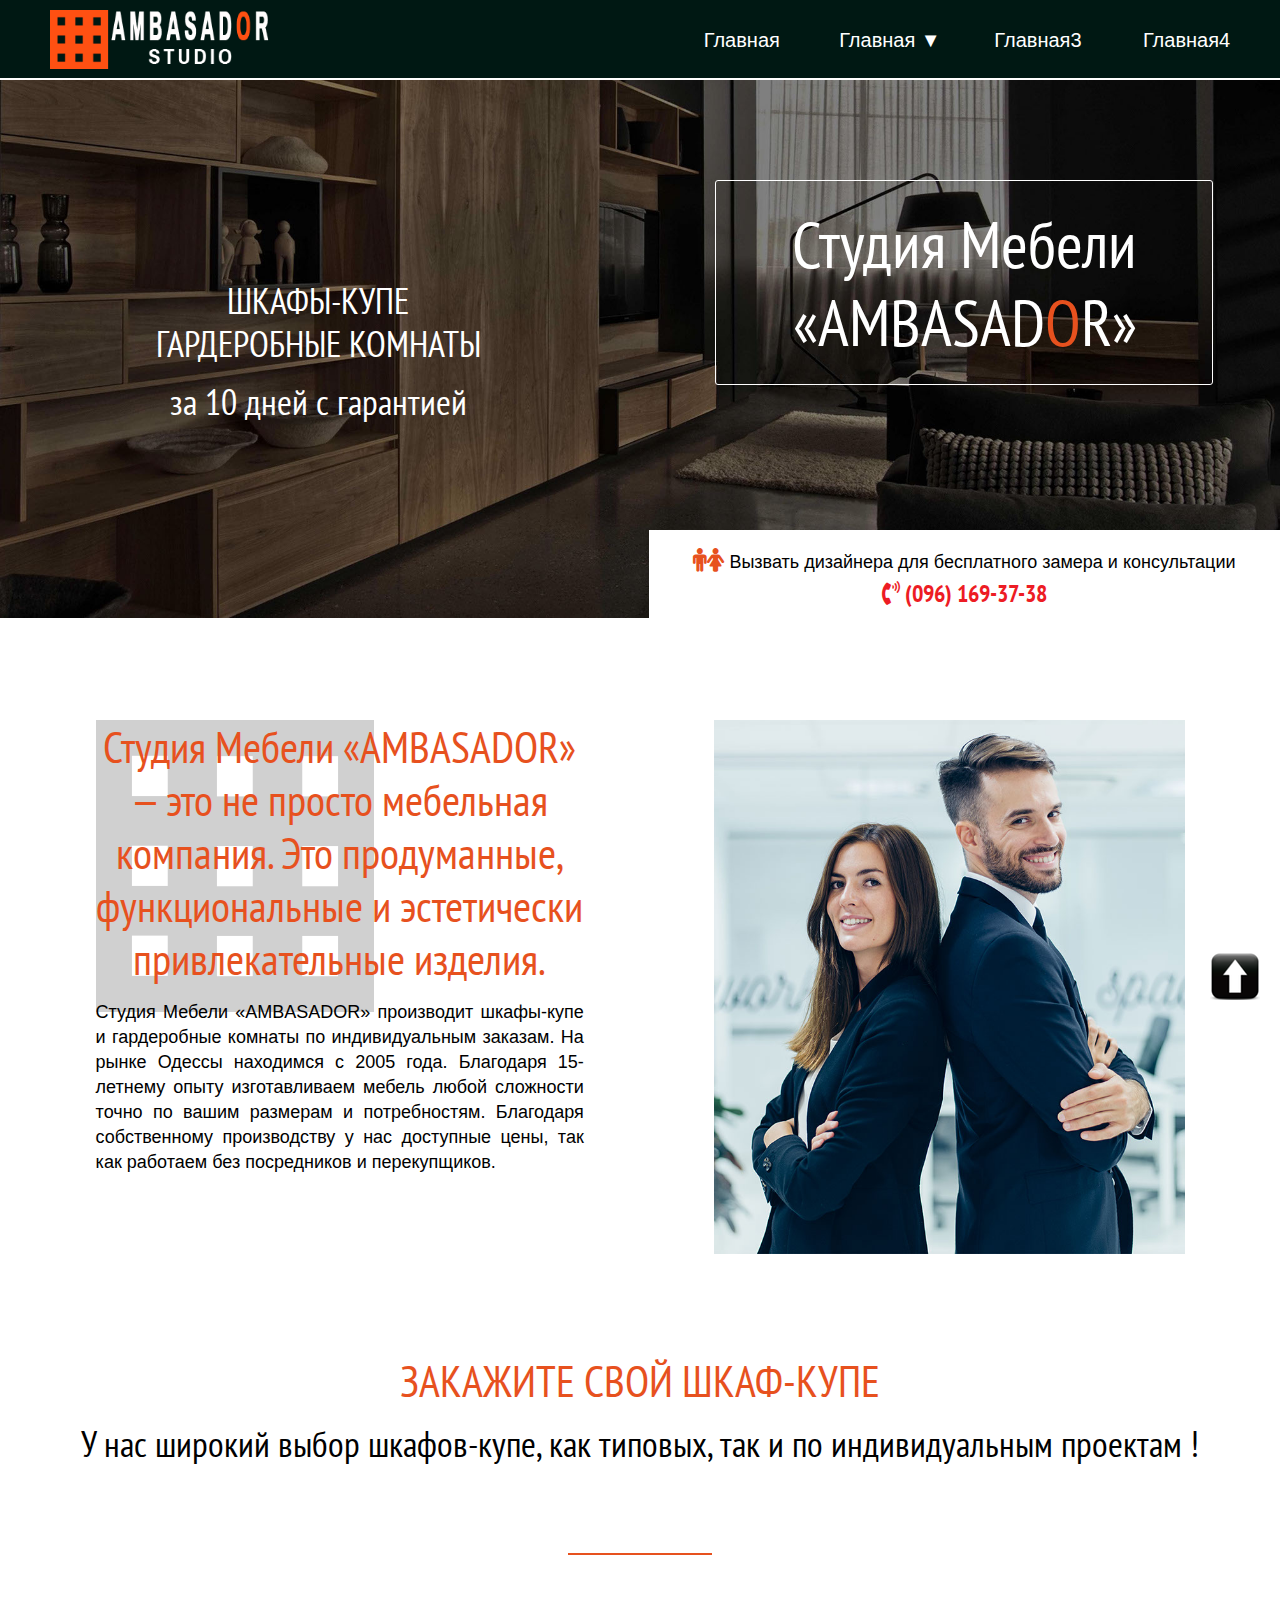
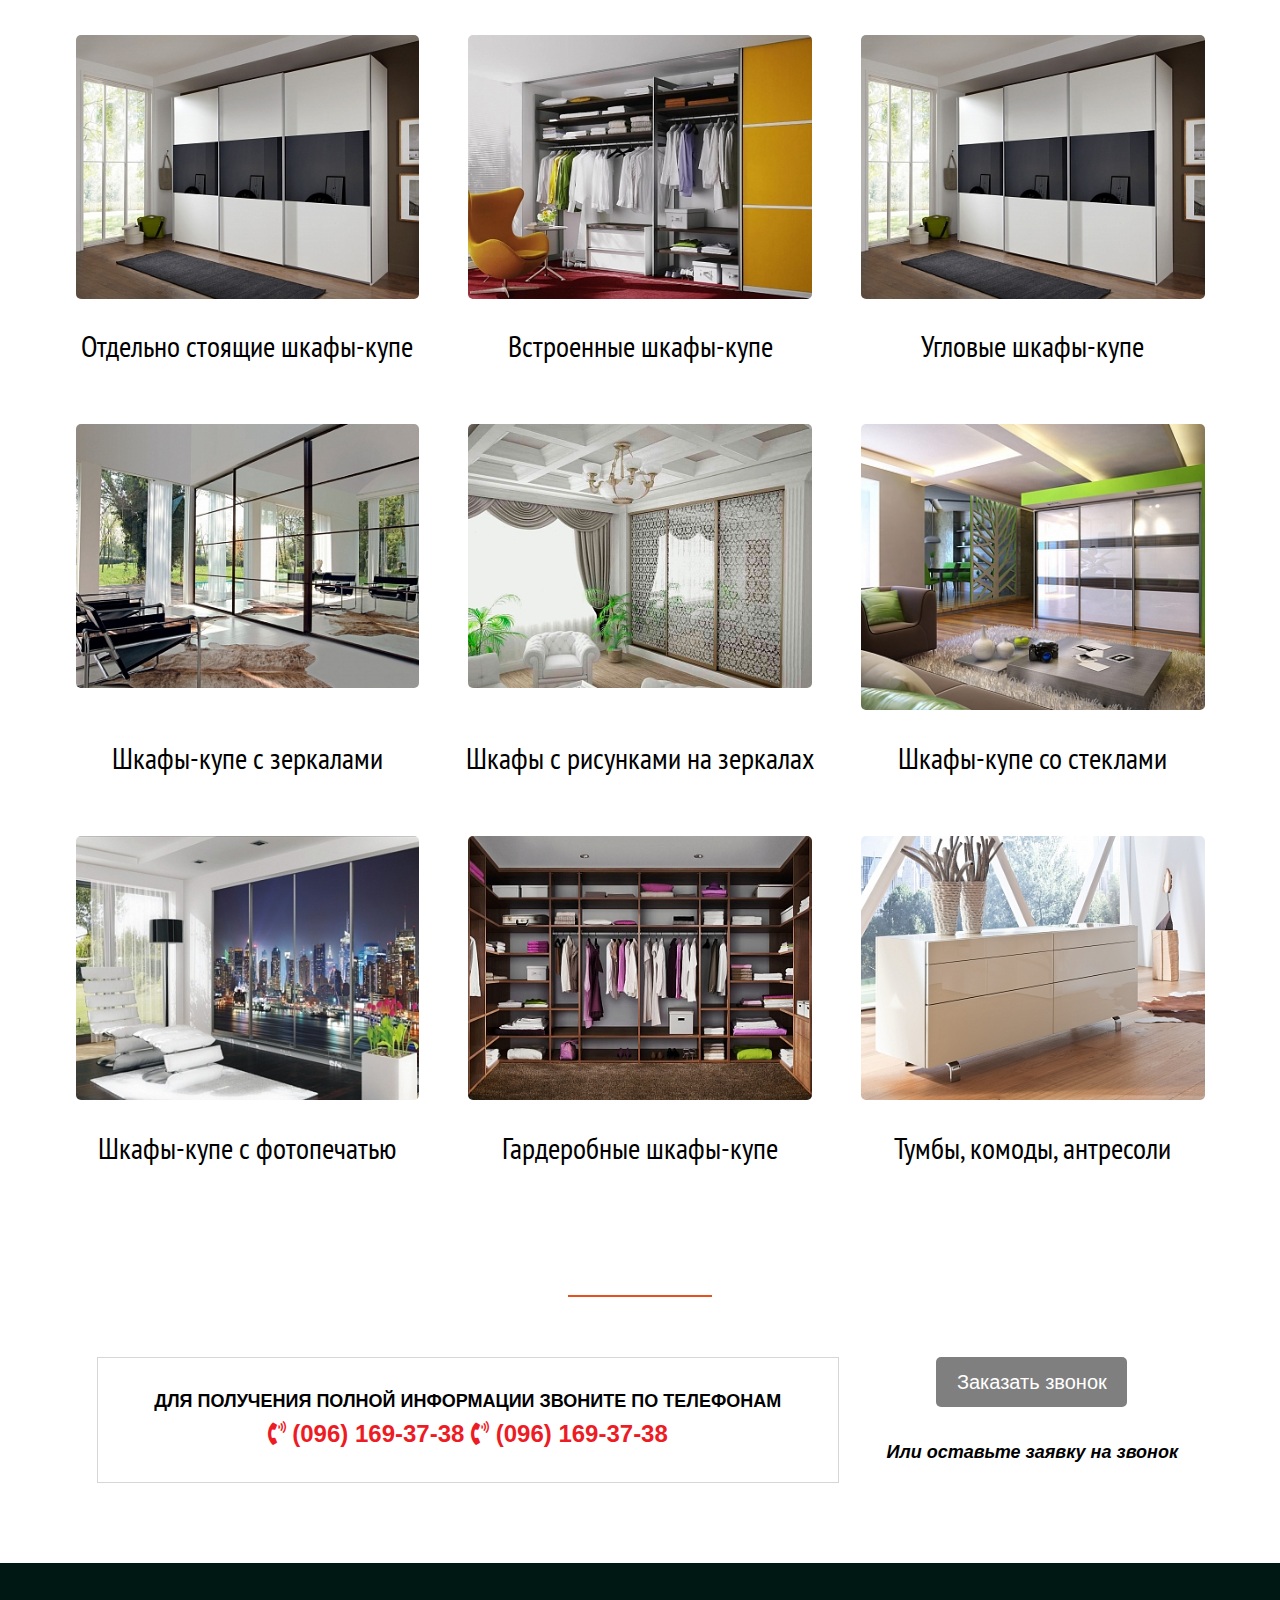
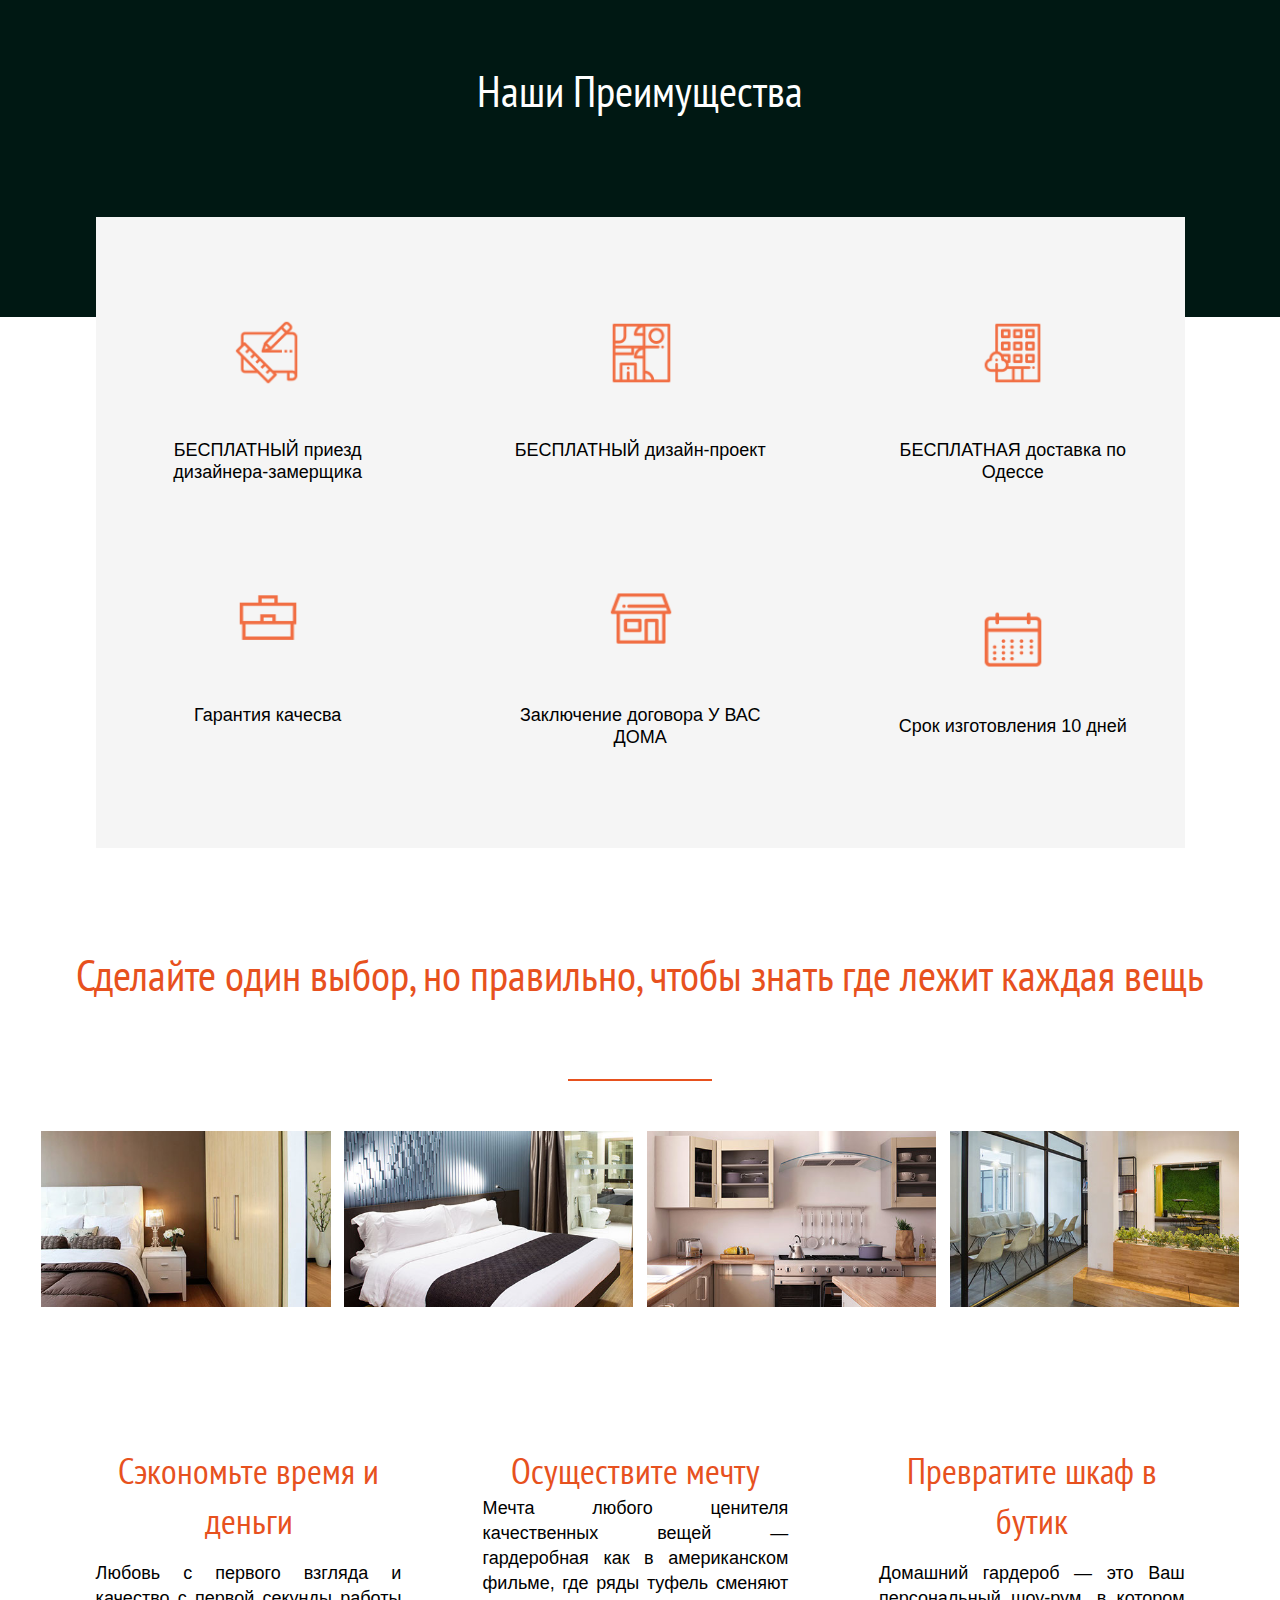
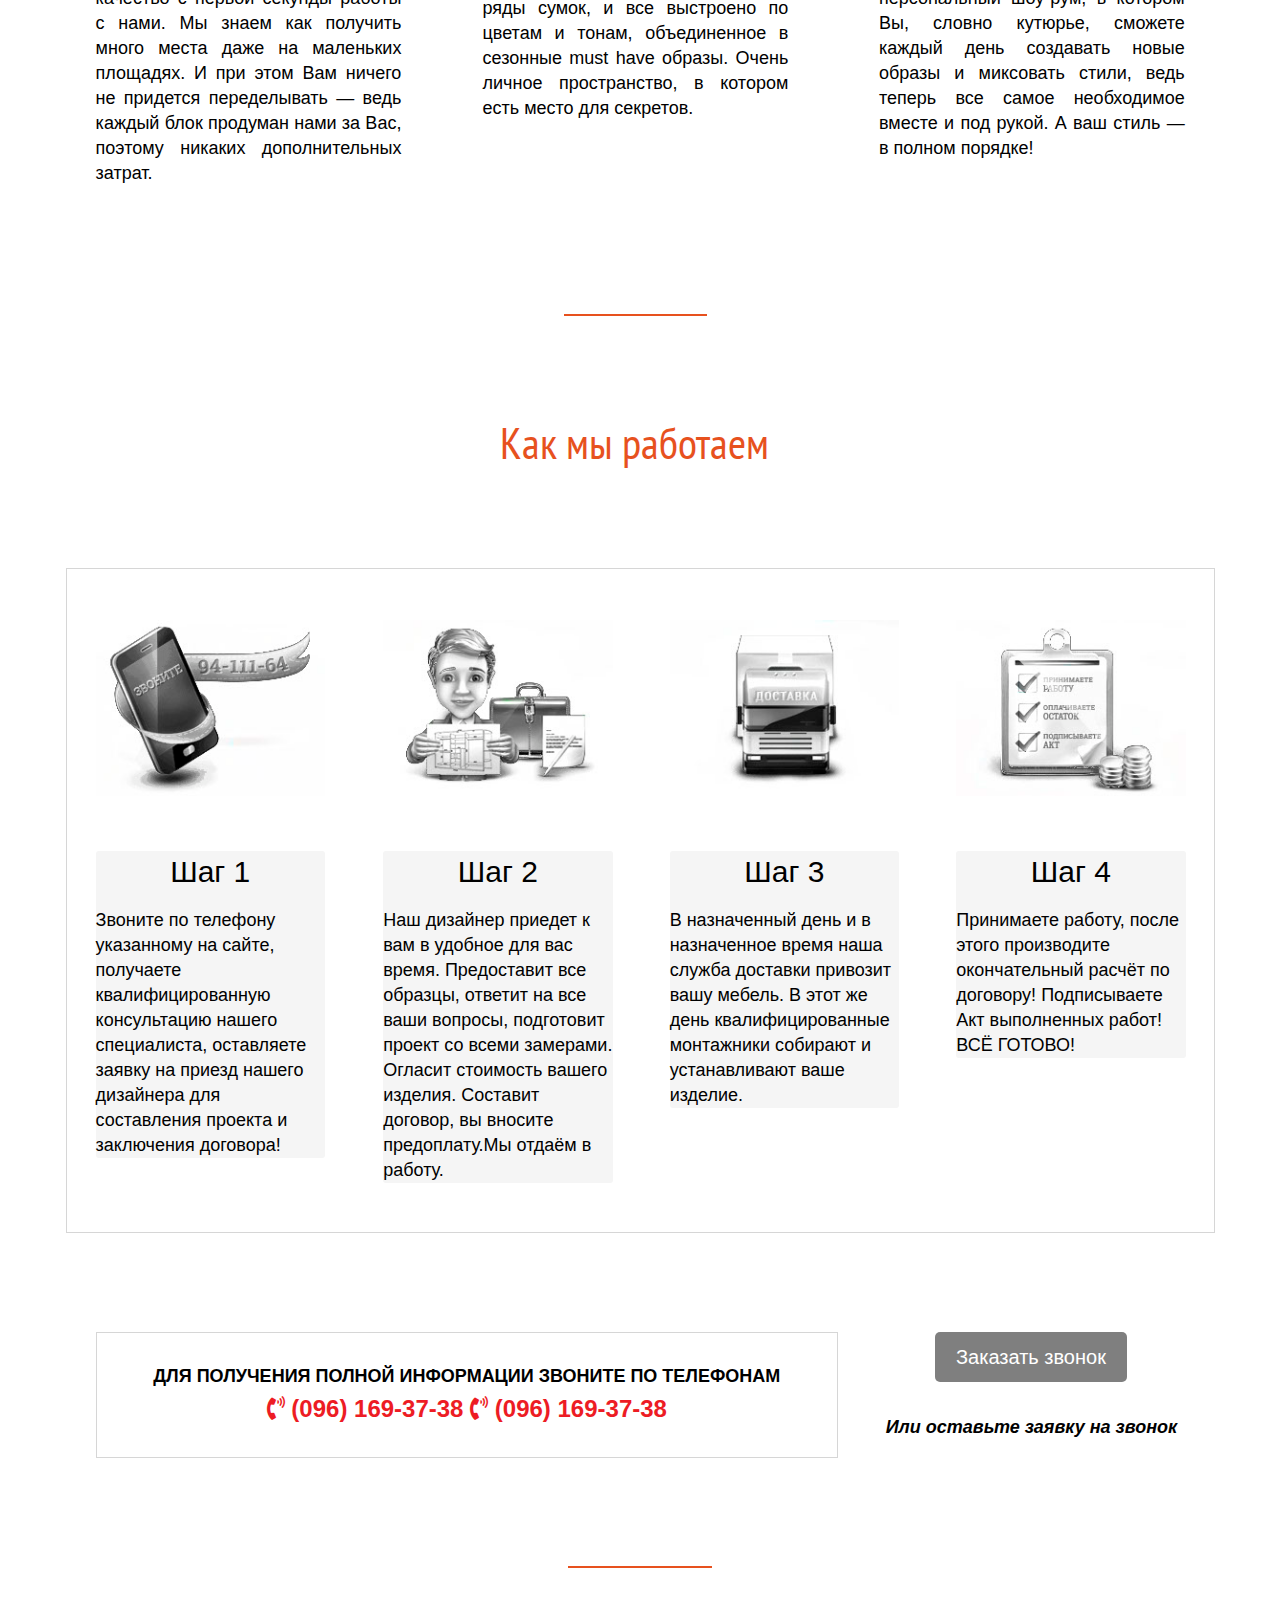
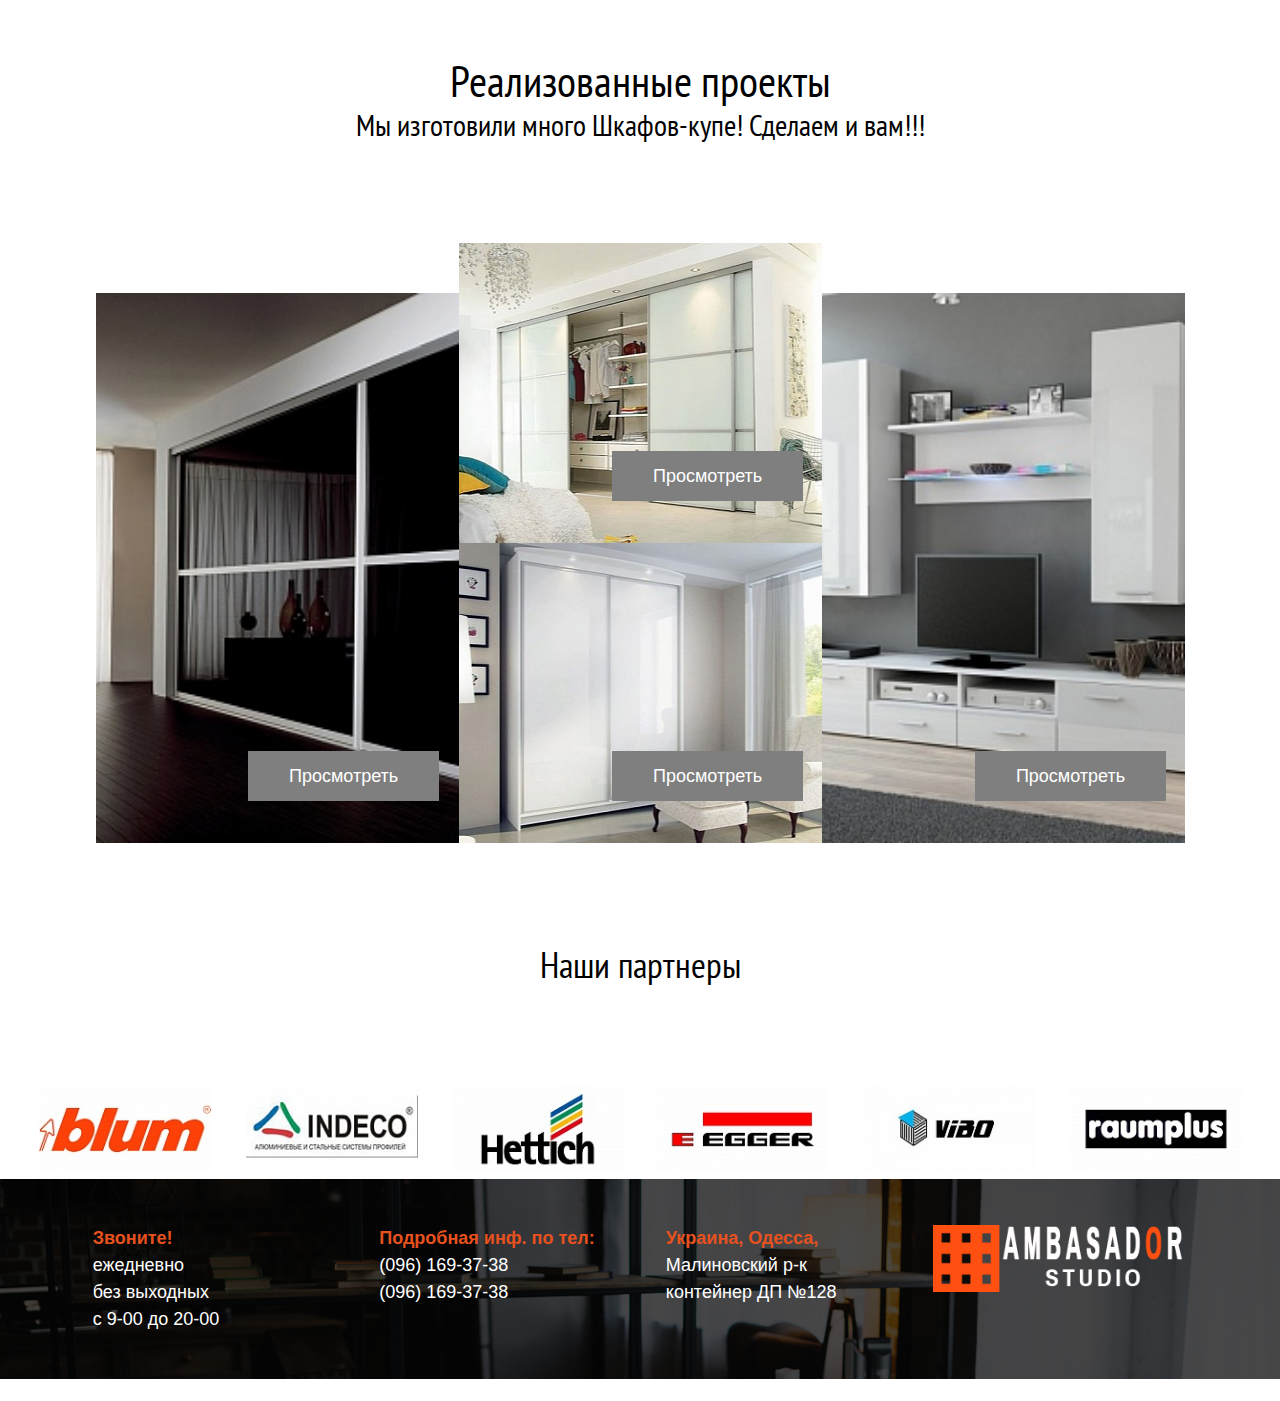
==== commit 33ef47fd: "22" ====
--- a/index.html
+++ b/index.html
@@ -12,26 +12,21 @@
 document.documentElement.className = document.documentElement.className.replace(/\bnojs\b/g, 'js');
 
 // Check that all required assets are uploaded and up-to-date
-if(typeof Muse == "undefined") window.Muse = {}; window.Muse.assets = {"required":["museutils.js", "museconfig.js", "jquery.musemenu.js", "jquery.watch.js", "jquery.musepolyfill.bgsize.js", "jquery.museresponsive.js", "require.js", "index.css"], "outOfDate":[]};
+if(typeof Muse == "undefined") window.Muse = {}; window.Muse.assets = {"required":["museutils.js", "museconfig.js", "jquery.musemenu.js", "jquery.watch.js", "jquery.musepolyfill.bgsize.js", "webpro.js", "musewpslideshow.js", "jquery.museoverlay.js", "touchswipe.js", "jquery.museresponsive.js", "require.js", "index.css"], "outOfDate":[]};
 </script>
   
   <link rel="shortcut icon" href="images/favicon.ico?crc=123868076"/>
   <title>Шкафы-купе и гардеробные комнаты в Одессе от производителя</title>
   <!-- CSS -->
   <link rel="stylesheet" type="text/css" href="css/site_global.css?crc=444006867"/>
-  <link rel="stylesheet" type="text/css" href="css/master_______-a.css?crc=4179341882"/>
-  <link rel="stylesheet" type="text/css" href="css/index.css?crc=307185488" id="pagesheet"/>
+  <link rel="stylesheet" type="text/css" href="css/master_______-a.css?crc=3790963049"/>
+  <link rel="stylesheet" type="text/css" href="css/index.css?crc=4130363023" id="pagesheet"/>
   <!-- IE-only CSS -->
   <!--[if lt IE 9]>
-  <link rel="stylesheet" type="text/css" href="css/nomq_preview_master_______-a.css?crc=4033450804"/>
-  <link rel="stylesheet" type="text/css" href="css/nomq_index.css?crc=4159608426" id="nomq_pagesheet"/>
+  <link rel="stylesheet" type="text/css" href="css/nomq_preview_master_______-a.css?crc=3843227104"/>
+  <link rel="stylesheet" type="text/css" href="css/nomq_index.css?crc=4223563342" id="nomq_pagesheet"/>
   <![endif]-->
-  <!-- Other scripts -->
-  <script type="text/javascript">
-   var __adobewebfontsappname__ = "muse";
-</script>
   <!-- JS includes -->
-  <script src="https://webfonts.creativecloud.com/pt-sans-narrow:n4:all.js" type="text/javascript" async></script>
   <!--[if lt IE 9]>
   <script src="scripts/html5shiv.js?crc=4241844378" type="text/javascript"></script>
   <![endif]-->
@@ -40,12 +35,12 @@
   <!-- Global Canonical -->
   <link rel="canonical" href="https://ampasador.github.io/index.html"/><meta property="og:url" content="https://ampasador.github.io/index.html"/><script type="application/ld+json">{"@context": "http://schema.org","@type": "WebPage","url": "https://ampasador.github.io/index.html",
     "name": "Шкафы-купе и гардеробные комнаты в Одессе от производителя",
-    "image": "https://ampasador.github.io/assets/5a.jpg",
+    "image": "https://ampasador.github.io/assets/5a_00.jpg",
     "description": "Шкафы-купе и гардеробные комнаты от лучших украинских производителей по низкой цене. Качество, гарантии, консультация. Звоните ☎"
   }
   </script>
   <!-- Facebook -->
-  <meta property="og:image" content="https://ampasador.github.io/assets/5a.jpg" />
+  <meta property="og:image" content="https://ampasador.github.io/assets/5a_00.jpg" />
    
   <meta property="og:description" content="Шкафы-купе и гардеробные комнаты от лучших украинских производителей по низкой цене. Качество, гарантии, консультация. Звоните ☎" />
   <meta property="og:type" content="website"/>
@@ -58,10 +53,10 @@
   <meta name="twitter:card" content="summary_large_image"/>
   <meta name="twitter:title" content="Шкафы-купе и гардеробные комнаты в Одессе от производителя" />
   <meta name="twitter:description" content="Шкафы-купе и гардеробные комнаты от лучших украинских производителей по низкой цене. Качество, гарантии, консультация. Звоните ☎" />
-  <meta name="twitter:image" content="https://ampasador.github.io/assets/5a.jpg">
+  <meta name="twitter:image" content="https://ampasador.github.io/assets/5a_00.jpg">
   <!-- Fancy -->
   <meta property="fancy:name" content="Шкафы-купе и гардеробные комнаты в Одессе от производителя"/>
-  <meta property="fancy:images" content="https://ampasador.github.io/assets/5a.jpg"/>
+  <meta property="fancy:images" content="https://ampasador.github.io/assets/5a_00.jpg"/>
   <meta property="fancy:description" content="Шкафы-купе и гардеробные комнаты от лучших украинских производителей по низкой цене. Качество, гарантии, консультация. Звоните ☎"/>
   <meta property="fancy:category" content="Other">
   <style>#u7015 {z-index:-1}</style>
@@ -126,37 +121,33 @@
         <div class="clip_frame grpelem" id="u141"><!-- image -->
          <img class="block temp_no_img_src" id="u141_img" data-orig-src="images/logotip.png?crc=27503166" alt="" data-heightwidthratio="0.2672413793103448" data-image-width="232" data-image-height="62" src="images/blank.gif?crc=4208392903"/>
         </div>
-        <nav class="MenuBar clearfix grpelem" id="menuu544"><!-- horizontal box -->
-         <div class="MenuItemContainer clearfix grpelem" id="u545"><!-- vertical box -->
-          <div class="MenuItem MenuItemWithSubMenu transition clearfix colelem" id="u546"><!-- horizontal box -->
-           <div class="MenuItemLabel NoWrap transition clearfix grpelem" id="u548-4"><!-- content -->
-            <p>Главная</p>
-           </div>
-          </div>
-         </div>
-         <div class="MenuItemContainer clearfix grpelem" id="u706"><!-- vertical box -->
-          <div class="MenuItem MenuItemWithSubMenu transition clearfix colelem" id="u709"><!-- horizontal box -->
-           <div class="MenuItemLabel NoWrap transition clearfix grpelem" id="u710-4"><!-- content -->
+        <nav class="MenuBar clearfix grpelem" id="menuu7574"><!-- horizontal box -->
+         <div class="MenuItemContainer clearfix grpelem" id="u7582"><!-- vertical box -->
+          <a class="nonblock nontext MenuItem MenuItemWithSubMenu MuseMenuActive transition clearfix colelem" id="u7583" href="index.html"><!-- horizontal box --><div class="MenuItemLabel NoWrap transition clearfix grpelem" id="u7586-4"><!-- content --><p>Главная</p></div></a>
+         </div>
+         <div class="MenuItemContainer clearfix grpelem" id="u7596"><!-- vertical box -->
+          <div class="MenuItem MenuItemWithSubMenu transition clearfix colelem" id="u7613"><!-- horizontal box -->
+           <div class="MenuItemLabel NoWrap transition clearfix grpelem" id="u7615-4"><!-- content -->
             <p>Главная ▼</p>
            </div>
           </div>
-          <div class="SubMenu MenuLevel1 clearfix" id="u707"><!-- vertical box -->
-           <ul class="SubMenuView transition clearfix colelem" id="u708"><!-- vertical box -->
-            <li class="MenuItemContainer clearfix colelem" id="u769"><!-- horizontal box --><div class="MenuItem MenuItemWithSubMenu transition clearfix grpelem" id="u771"><!-- horizontal box --><div class="MenuItemLabel NoWrap clearfix grpelem" id="u775-4"><!-- content --><p>Подменю</p></div></div></li>
-            <li class="MenuItemContainer clearfix colelem" id="u861"><!-- horizontal box --><div class="MenuItem MenuItemWithSubMenu transition clearfix grpelem" id="u862"><!-- horizontal box --><div class="MenuItemLabel NoWrap clearfix grpelem" id="u863-4"><!-- content --><p>Подменю2</p></div></div></li>
+          <div class="SubMenu MenuLevel1 clearfix" id="u7597"><!-- vertical box -->
+           <ul class="SubMenuView transition clearfix colelem" id="u7598"><!-- vertical box -->
+            <li class="MenuItemContainer clearfix colelem" id="u7606"><!-- horizontal box --><div class="MenuItem MenuItemWithSubMenu transition clearfix grpelem" id="u7607"><!-- horizontal box --><div class="MenuItemLabel NoWrap clearfix grpelem" id="u7609-4"><!-- content --><p>Подменю</p></div></div></li>
+            <li class="MenuItemContainer clearfix colelem" id="u7599"><!-- horizontal box --><a class="nonblock nontext MenuItem MenuItemWithSubMenu transition clearfix grpelem" id="u7602" href="dva.html"><!-- horizontal box --><div class="MenuItemLabel NoWrap clearfix grpelem" id="u7605-4"><!-- content --><p>Подменю2</p></div></a></li>
            </ul>
           </div>
          </div>
-         <div class="MenuItemContainer clearfix grpelem" id="u727"><!-- vertical box -->
-          <div class="MenuItem MenuItemWithSubMenu transition clearfix colelem" id="u728"><!-- horizontal box -->
-           <div class="MenuItemLabel NoWrap transition clearfix grpelem" id="u730-4"><!-- content -->
+         <div class="MenuItemContainer clearfix grpelem" id="u7575"><!-- vertical box -->
+          <div class="MenuItem MenuItemWithSubMenu transition clearfix colelem" id="u7578"><!-- horizontal box -->
+           <div class="MenuItemLabel NoWrap transition clearfix grpelem" id="u7581-4"><!-- content -->
             <p>Главная3</p>
            </div>
           </div>
          </div>
-         <div class="MenuItemContainer clearfix grpelem" id="u748"><!-- vertical box -->
-          <div class="MenuItem MenuItemWithSubMenu transition clearfix colelem" id="u749"><!-- horizontal box -->
-           <div class="MenuItemLabel NoWrap transition clearfix grpelem" id="u752-4"><!-- content -->
+         <div class="MenuItemContainer clearfix grpelem" id="u7589"><!-- vertical box -->
+          <div class="MenuItem MenuItemWithSubMenu transition clearfix colelem" id="u7590"><!-- horizontal box -->
+           <div class="MenuItemLabel NoWrap transition clearfix grpelem" id="u7591-4"><!-- content -->
             <p>Главная4</p>
            </div>
           </div>
@@ -169,8 +160,8 @@
       <div class="museBGSize" id="u94"><!-- group -->
        <div class="clearfix" id="u94_align_to_page">
         <div class="clearfix grpelem shared_content" id="u115-8" data-content-guid="u115-8_content"><!-- content -->
-         <p id="u115-2">ШКАФЫ-КУПЕ</p>
-         <p id="u115-4">ГАРДЕРОБНЫЕ КОМНАТЫ</p>
+         <p>ШКАФЫ-КУПЕ</p>
+         <p>ГАРДЕРОБНЫЕ КОМНАТЫ</p>
          <p id="u115-6">за 10 дней с гарантией</p>
         </div>
         <div class="clearfix grpelem" id="pbuttonu151"><!-- column -->
@@ -180,7 +171,7 @@
 <div class="anim onescreen fadeInDown it1 hidanim" data-vp-offset="50" data-vp-repeat="false" data-dur="800" data-del="1000"></div>
           </div>
           <div class="clearfix grpelem shared_content" id="u111-6" data-content-guid="u111-6_content"><!-- content -->
-           <h1 id="u111-4">Студия Мебели «AMBASAD<span id="u111-2">O</span>R»</h1>
+           <h1>Студия Мебели «AMBASAD<span id="u111-2">O</span>R»</h1>
           </div>
          </div>
          <div class="clearfix colelem shared_content" id="u105" data-content-guid="u105_content"><!-- group -->
@@ -213,38 +204,32 @@
         <h3 id="u187-2">Отдельно стоящие шкафы-купе</h3>
         <p id="u187-4">Шкафы-купе на заказ - это современный и удобный вариант мебели для хранения вещей или организации пространства...</p>
        </div>
-       <div class="transition rounded-corners clearfix colelem" id="u7284-4"><!-- content -->
-        <p id="u7284-2">Просмотреть</p>
-       </div>
+       <a class="nonblock nontext transition rounded-corners clearfix colelem" id="u7284-4" href="dva.html"><!-- content --><p id="u7284-2">Просмотреть</p></a>
       </div>
       <div class="Button transition museBGSize rounded-corners rgba-background clearfix grpelem shared_content" id="buttonu190" data-visibility="changed" style="visibility:hidden" data-content-guid="buttonu190_content"><!-- container box -->
        <div class="transition clearfix colelem" id="u192-6"><!-- content -->
         <h3 id="u192-2">Встроенные шкафы-купе</h3>
         <p id="u192-4">Встроенные шкафы-купе чаще всего устанавливаются для обустройства планировки помещения: в нишах, торцах помеще...</p>
        </div>
-       <div class="transition rounded-corners clearfix colelem" id="u7278-4"><!-- content -->
-        <p id="u7278-2">Просмотреть</p>
-       </div>
+       <a class="nonblock nontext transition rounded-corners clearfix colelem" id="u7278-4" href="dva.html"><!-- content --><p id="u7278-2">Просмотреть</p></a>
       </div>
       <div class="Button transition museBGSize rounded-corners rgba-background clearfix grpelem shared_content" id="buttonu199" data-visibility="changed" style="visibility:hidden" data-content-guid="buttonu199_content"><!-- container box -->
        <div class="transition clearfix colelem" id="u201-6"><!-- content -->
         <h3 id="u201-2">Угловые шкафы-купе</h3>
         <p id="u201-4">Угловые шкафы-купе - это эргономичный вариант мебели. Правильно спроектированный угловой шкаф способен ...</p>
        </div>
-       <div class="transition rounded-corners clearfix colelem" id="u7272-4"><!-- content -->
-        <p id="u7272-2">Просмотреть</p>
-       </div>
+       <a class="nonblock nontext transition rounded-corners clearfix colelem" id="u7272-4" href="dva.html"><!-- content --><p id="u7272-2">Просмотреть</p></a>
       </div>
      </div>
      <div class="clearfix colelem" id="pu461-4"><!-- group -->
       <div class="clearfix grpelem shared_content" id="u461-4" data-content-guid="u461-4_content"><!-- content -->
-       <h3 id="u461-2">Отдельно стоящие шкафы-купе</h3>
+       <h3>Отдельно стоящие шкафы-купе</h3>
       </div>
       <div class="clearfix grpelem shared_content" id="u464-4" data-content-guid="u464-4_content"><!-- content -->
-       <h3 id="u464-2">Встроенные шкафы-купе</h3>
+       <h3>Встроенные шкафы-купе</h3>
       </div>
       <div class="clearfix grpelem shared_content" id="u467-4" data-content-guid="u467-4_content"><!-- content -->
-       <h3 id="u467-2">Угловые шкафы-купе</h3>
+       <h3>Угловые шкафы-купе</h3>
       </div>
      </div>
      <div class="clearfix colelem" id="pbuttonu893"><!-- group -->
@@ -279,13 +264,13 @@
      </div>
      <div class="clearfix colelem" id="pu923-4"><!-- group -->
       <div class="clearfix grpelem shared_content" id="u923-4" data-content-guid="u923-4_content"><!-- content -->
-       <h3 id="u923-2">Шкафы-купе с зеркалами</h3>
+       <h3>Шкафы-купе с зеркалами</h3>
       </div>
       <div class="clearfix grpelem shared_content" id="u920-4" data-content-guid="u920-4_content"><!-- content -->
-       <h3 id="u920-2">Шкафы с рисунками на зеркалах</h3>
+       <h3>Шкафы с рисунками на зеркалах</h3>
       </div>
       <div class="clearfix grpelem shared_content" id="u926-4" data-content-guid="u926-4_content"><!-- content -->
-       <h3 id="u926-2">Шкафы-купе со стеклами</h3>
+       <h3>Шкафы-купе со стеклами</h3>
       </div>
      </div>
      <div class="clearfix colelem" id="pbuttonu947"><!-- group -->
@@ -319,13 +304,13 @@
      </div>
      <div class="clearfix colelem" id="pu980-4"><!-- group -->
       <div class="clearfix grpelem shared_content" id="u980-4" data-content-guid="u980-4_content"><!-- content -->
-       <h3 id="u980-2">Шкафы-купе с фотопечатью</h3>
+       <h3>Шкафы-купе с фотопечатью</h3>
       </div>
       <div class="clearfix grpelem shared_content" id="u977-4" data-content-guid="u977-4_content"><!-- content -->
-       <h3 id="u977-2">Гардеробные шкафы-купе</h3>
+       <h3>Гардеробные шкафы-купе</h3>
       </div>
       <div class="clearfix grpelem shared_content" id="u974-4" data-content-guid="u974-4_content"><!-- content -->
-       <h3 id="u974-2">Тумбы, комоды, антресоли</h3>
+       <h3>Тумбы, комоды, антресоли</h3>
       </div>
      </div>
      <div class="colelem shared_content" id="u1145" data-content-guid="u1145_content"><!-- simple frame --></div>
@@ -350,7 +335,7 @@
        <div id="u1173"><!-- group -->
         <div class="clearfix" id="u1173_align_to_page">
          <div class="clearfix grpelem" id="u1176-4"><!-- content -->
-          <h3 id="u1176-2">Наши Преимущества</h3>
+          <h3>Наши Преимущества</h3>
          </div>
         </div>
        </div>
@@ -401,21 +386,69 @@
       </div>
      </div>
      <div class="clearfix colelem shared_content" id="u1284-4" data-content-guid="u1284-4_content"><!-- content -->
-      <p id="u1284-2">Сделайте один выбор, но правильно, чтобы знать где лежит каждая вещь</p>
+      <p>Сделайте один выбор, но правильно, чтобы знать где лежит каждая вещь</p>
      </div>
      <div class="colelem shared_content" id="u1287" data-content-guid="u1287_content"><!-- simple frame --></div>
-     <div class="clearfix colelem" id="u1336"><!-- group -->
-      <div class="clip_frame grpelem" id="u1290"><!-- image -->
-       <img class="block temp_no_img_src" id="u1290_img" data-orig-src="images/kitcen03-free-img.jpg?crc=351746827" alt="" data-heightwidthratio="0.61" data-image-width="300" data-image-height="183" src="images/blank.gif?crc=4208392903"/>
-      </div>
-      <div class="clip_frame grpelem" id="u1312"><!-- image -->
-       <img class="block temp_no_img_src" id="u1312_img" data-orig-src="images/bedroom03-free-img.jpg?crc=40787914" alt="" data-heightwidthratio="0.61" data-image-width="300" data-image-height="183" src="images/blank.gif?crc=4208392903"/>
-      </div>
-      <div class="clip_frame grpelem" id="u1298"><!-- image -->
-       <img class="block temp_no_img_src" id="u1298_img" data-orig-src="images/office02-free-img.jpg?crc=3856093619" alt="" data-heightwidthratio="0.61" data-image-width="300" data-image-height="183" src="images/blank.gif?crc=4208392903"/>
-      </div>
-      <div class="clip_frame grpelem" id="u1305"><!-- image -->
-       <img class="block temp_no_img_src" id="u1305_img" data-orig-src="images/bedroom02-free-img.jpg?crc=4243804122" alt="" data-heightwidthratio="0.61" data-image-width="300" data-image-height="183" src="images/blank.gif?crc=4208392903"/>
+     <div class="SlideShowWidget clearfix widget_invisible colelem" id="slideshowu8744" data-visibility="changed" style="visibility:hidden"><!-- none box -->
+      <div class="popup_anchor allow_click_through grpelem" data-col-pos="1" id="u8757popup">
+       <div class="SSSlideLinks clearfix" data-col-pos="1" id="u8757" data-height-width-ratio="0.14670896114195084"><!-- horizontal-rows box -->
+        <div class="SSSlideLink clip_frame grpelem" data-col-pos="0" id="u8764"><!-- image -->
+         <img class="block temp_no_img_src" data-col-pos="0" id="u8764_img" data-orig-src="images/bedroom02-free-img455x278.jpg?crc=192640158" alt="" data-heightwidthratio="0.6105610561056105" data-image-width="303" data-image-height="185" src="images/blank.gif?crc=4208392903"/>
+        </div>
+        <div class="SSSlideLink clip_frame grpelem" data-col-pos="1" id="u8762"><!-- image -->
+         <img class="block temp_no_img_src" data-col-pos="1" id="u8762_img" data-orig-src="images/bedroom03-free-img455x278.jpg?crc=92174281" alt="" data-heightwidthratio="0.6105610561056105" data-image-width="303" data-image-height="185" src="images/blank.gif?crc=4208392903"/>
+        </div>
+        <div class="SSSlideLink clip_frame grpelem" data-col-pos="2" id="u8758"><!-- image -->
+         <img class="block temp_no_img_src" data-col-pos="2" id="u8758_img" data-orig-src="images/kitcen03-free-img455x278.jpg?crc=4053473427" alt="" data-heightwidthratio="0.6105610561056105" data-image-width="303" data-image-height="185" src="images/blank.gif?crc=4208392903"/>
+        </div>
+        <div class="SSSlideLink clip_frame grpelem" data-col-pos="3" id="u8760"><!-- image -->
+         <img class="block temp_no_img_src" data-col-pos="3" id="u8760_img" data-orig-src="images/office02-free-img455x278.jpg?crc=4067760231" alt="" data-heightwidthratio="0.6105610561056105" data-image-width="303" data-image-height="185" src="images/blank.gif?crc=4208392903"/>
+        </div>
+       </div>
+      </div>
+      <div class="clearfix" id="ppu8748"><!-- column -->
+       <div class="clearfix colelem" id="pu8748"><!-- group -->
+        <div class="popup_anchor allow_click_through grpelem" data-col-pos="0" id="u8748popup">
+         <div class="SlideShowContentPanel rgba-background clearfix" data-col-pos="0" id="u8748"><!-- stack box -->
+          <div class="SSSlide clip_frame grpelem" data-col-pos="0" id="u8755"><!-- image -->
+           <img class="block ImageInclude" data-col-pos="0" id="u8755_img" data-src="images/bedroom02-free-img.jpg?crc=342436144" src="images/blank.gif?crc=4208392903" alt="" data-heightwidthratio="0.6104477611940299" data-image-width="670" data-image-height="409"/>
+          </div>
+          <div class="SSSlide invi clip_frame grpelem" data-col-pos="1" id="u8751"><!-- image -->
+           <img class="block ImageInclude" data-col-pos="1" id="u8751_img" data-src="images/bedroom03-free-img.jpg?crc=3894356500" src="images/blank.gif?crc=4208392903" alt="" data-heightwidthratio="0.6104477611940299" data-image-width="670" data-image-height="409"/>
+          </div>
+          <div class="SSSlide invi clip_frame grpelem" data-col-pos="2" id="u8749"><!-- image -->
+           <img class="block ImageInclude" data-col-pos="2" id="u8749_img" data-src="images/kitcen03-free-img.jpg?crc=4179862193" src="images/blank.gif?crc=4208392903" alt="" data-heightwidthratio="0.6104477611940299" data-image-width="670" data-image-height="409"/>
+          </div>
+          <div class="SSSlide invi clip_frame grpelem" data-col-pos="3" id="u8753"><!-- image -->
+           <img class="block ImageInclude" data-col-pos="3" id="u8753_img" data-src="images/office02-free-img.jpg?crc=4130752688" src="images/blank.gif?crc=4208392903" alt="" data-heightwidthratio="0.6104477611940299" data-image-width="670" data-image-height="409"/>
+          </div>
+         </div>
+        </div>
+        <div class="popup_anchor allow_click_through grpelem" data-col-pos="8" id="u8746popup">
+         <div class="SSCloseButton popup_element clearfix" data-col-pos="8" id="u8746"><!-- group -->
+          <div class="clearfix grpelem shared_content" id="u8747-4" data-content-guid="u8747-4_content"><!-- content -->
+           <p><span id="u8747"></span></p>
+          </div>
+         </div>
+        </div>
+       </div>
+       <div class="clearfix colelem" id="pu8767-3"><!-- group -->
+        <div class="popup_anchor allow_click_through grpelem" data-col-pos="4" id="u8767-3popup">
+         <div class="SSPreviousButton museBGSize clearfix" data-col-pos="4" id="u8767-3"><!-- content -->
+          <p class="shared_content" data-content-guid="u8767-3_0_content">&nbsp;</p>
+         </div>
+        </div>
+        <div class="popup_anchor allow_click_through grpelem" data-col-pos="7" id="u8769-4popup">
+         <div class="SlideShowLabel SSSlideCount clearfix" data-col-pos="7" id="u8769-4"><!-- content -->
+          <p class="shared_content" data-content-guid="u8769-4_0_content">3 - 4</p>
+         </div>
+        </div>
+        <div class="popup_anchor allow_click_through grpelem" data-col-pos="5" id="u8768-3popup">
+         <div class="SSNextButton museBGSize clearfix" data-col-pos="5" id="u8768-3"><!-- content -->
+          <p class="shared_content" data-content-guid="u8768-3_0_content">&nbsp;</p>
+         </div>
+        </div>
+       </div>
       </div>
      </div>
      <div class="clearfix colelem" id="pu1351-6"><!-- group -->
@@ -434,7 +467,7 @@
      </div>
      <div class="colelem shared_content" id="u1363" data-content-guid="u1363_content"><!-- simple frame --></div>
      <div class="clearfix colelem shared_content" id="u1366-4" data-content-guid="u1366-4_content"><!-- content -->
-      <h2 id="u1366-2">Как мы работаем</h2>
+      <h2>Как мы работаем</h2>
      </div>
      <div class="clearfix colelem" id="u1409"><!-- group -->
       <div class="clearfix grpelem" id="pu1377"><!-- column -->
@@ -528,7 +561,7 @@
       </div>
      </div>
      <div class="clearfix colelem shared_content" id="u1968-4" data-content-guid="u1968-4_content"><!-- content -->
-      <p id="u1968-2">Наши партнеры</p>
+      <p>Наши партнеры</p>
      </div>
      <div class="clearfix colelem" id="pu2716"><!-- group -->
       <div class="clearfix grpelem" id="u2716"><!-- group -->
@@ -743,18 +776,64 @@
      </div>
      <span class="clearfix colelem placeholder" data-placeholder-for="u1284-4_content"><!-- placeholder node --></span>
      <span class="colelem placeholder" data-placeholder-for="u1287_content"><!-- placeholder node --></span>
-     <div class="clearfix colelem temp_no_id" data-orig-id="u1336"><!-- group -->
-      <div class="clip_frame grpelem temp_no_id" data-orig-id="u1290"><!-- image -->
-       <img class="block temp_no_id temp_no_img_src" data-orig-src="images/kitcen03-free-img172x105.jpg?crc=329541015" alt="" data-heightwidthratio="0.6104651162790697" data-image-width="172" data-image-height="105" data-orig-id="u1290_img" src="images/blank.gif?crc=4208392903"/>
-      </div>
-      <div class="clip_frame grpelem temp_no_id" data-orig-id="u1312"><!-- image -->
-       <img class="block temp_no_id temp_no_img_src" data-orig-src="images/bedroom03-free-img172x105.jpg?crc=3969522722" alt="" data-heightwidthratio="0.6104651162790697" data-image-width="172" data-image-height="105" data-orig-id="u1312_img" src="images/blank.gif?crc=4208392903"/>
-      </div>
-      <div class="clip_frame grpelem temp_no_id" data-orig-id="u1298"><!-- image -->
-       <img class="block temp_no_id temp_no_img_src" data-orig-src="images/office02-free-img172x105.jpg?crc=4099303169" alt="" data-heightwidthratio="0.6104651162790697" data-image-width="172" data-image-height="105" data-orig-id="u1298_img" src="images/blank.gif?crc=4208392903"/>
-      </div>
-      <div class="clip_frame grpelem temp_no_id" data-orig-id="u1305"><!-- image -->
-       <img class="block temp_no_id temp_no_img_src" data-orig-src="images/bedroom02-free-img172x105.jpg?crc=4040994384" alt="" data-heightwidthratio="0.6104651162790697" data-image-width="172" data-image-height="105" data-orig-id="u1305_img" src="images/blank.gif?crc=4208392903"/>
+     <div class="SlideShowWidget clearfix widget_invisible colelem temp_no_id" data-visibility="changed" style="visibility:hidden" data-orig-id="slideshowu8744"><!-- none box -->
+      <div class="popup_anchor allow_click_through grpelem temp_no_id" data-col-pos="1" data-orig-id="u8757popup">
+       <div class="SSSlideLinks clearfix temp_no_id" data-col-pos="1" data-height-width-ratio="0.14632987568295197" data-orig-id="u8757"><!-- horizontal-rows box -->
+        <div class="SSSlideLink clip_frame grpelem temp_no_id" data-col-pos="0" data-orig-id="u8764"><!-- image -->
+         <img class="block temp_no_id temp_no_img_src" data-col-pos="0" data-orig-src="images/bedroom02-free-img176x108.jpg?crc=132491602" alt="" data-heightwidthratio="0.6079545454545454" data-image-width="176" data-image-height="107" data-orig-id="u8764_img" src="images/blank.gif?crc=4208392903"/>
+        </div>
+        <div class="SSSlideLink clip_frame grpelem temp_no_id" data-col-pos="1" data-orig-id="u8762"><!-- image -->
+         <img class="block temp_no_id temp_no_img_src" data-col-pos="1" data-orig-src="images/bedroom03-free-img176x108.jpg?crc=299351304" alt="" data-heightwidthratio="0.6079545454545454" data-image-width="176" data-image-height="107" data-orig-id="u8762_img" src="images/blank.gif?crc=4208392903"/>
+        </div>
+        <div class="SSSlideLink clip_frame grpelem temp_no_id" data-col-pos="2" data-orig-id="u8758"><!-- image -->
+         <img class="block temp_no_id temp_no_img_src" data-col-pos="2" data-orig-src="images/kitcen03-free-img176x108.jpg?crc=62926866" alt="" data-heightwidthratio="0.6079545454545454" data-image-width="176" data-image-height="107" data-orig-id="u8758_img" src="images/blank.gif?crc=4208392903"/>
+        </div>
+        <div class="SSSlideLink clip_frame grpelem temp_no_id" data-col-pos="3" data-orig-id="u8760"><!-- image -->
+         <img class="block temp_no_id temp_no_img_src" data-col-pos="3" data-orig-src="images/office02-free-img176x108.jpg?crc=433879852" alt="" data-heightwidthratio="0.6079545454545454" data-image-width="176" data-image-height="107" data-orig-id="u8760_img" src="images/blank.gif?crc=4208392903"/>
+        </div>
+       </div>
+      </div>
+      <div class="clearfix temp_no_id" data-orig-id="ppu8748"><!-- column -->
+       <div class="clearfix colelem temp_no_id" data-orig-id="pu8748"><!-- group -->
+        <div class="popup_anchor allow_click_through grpelem temp_no_id" data-col-pos="0" data-orig-id="u8748popup">
+         <div class="SlideShowContentPanel rgba-background clearfix temp_no_id" data-col-pos="0" data-orig-id="u8748"><!-- stack box -->
+          <div class="SSSlide clip_frame grpelem temp_no_id" data-col-pos="0" data-orig-id="u8755"><!-- image -->
+           <img class="block ImageInclude temp_no_id" data-col-pos="0" data-src="images/bedroom02-free-img657x402.jpg?crc=319952661" src="images/blank.gif?crc=4208392903" alt="" data-heightwidthratio="0.6103500761035008" data-image-width="657" data-image-height="401" data-orig-id="u8755_img"/>
+          </div>
+          <div class="SSSlide invi clip_frame grpelem temp_no_id" data-col-pos="1" data-orig-id="u8751"><!-- image -->
+           <img class="block ImageInclude temp_no_id" data-col-pos="1" data-src="images/bedroom03-free-img657x402.jpg?crc=3842264830" src="images/blank.gif?crc=4208392903" alt="" data-heightwidthratio="0.6103500761035008" data-image-width="657" data-image-height="401" data-orig-id="u8751_img"/>
+          </div>
+          <div class="SSSlide invi clip_frame grpelem temp_no_id" data-col-pos="2" data-orig-id="u8749"><!-- image -->
+           <img class="block ImageInclude temp_no_id" data-col-pos="2" data-src="images/kitcen03-free-img657x402.jpg?crc=3803028570" src="images/blank.gif?crc=4208392903" alt="" data-heightwidthratio="0.6103500761035008" data-image-width="657" data-image-height="401" data-orig-id="u8749_img"/>
+          </div>
+          <div class="SSSlide invi clip_frame grpelem temp_no_id" data-col-pos="3" data-orig-id="u8753"><!-- image -->
+           <img class="block ImageInclude temp_no_id" data-col-pos="3" data-src="images/office02-free-img657x402.jpg?crc=440398953" src="images/blank.gif?crc=4208392903" alt="" data-heightwidthratio="0.6103500761035008" data-image-width="657" data-image-height="401" data-orig-id="u8753_img"/>
+          </div>
+         </div>
+        </div>
+        <div class="popup_anchor allow_click_through grpelem temp_no_id" data-col-pos="8" data-orig-id="u8746popup">
+         <div class="SSCloseButton popup_element clearfix temp_no_id" data-col-pos="8" data-orig-id="u8746"><!-- group -->
+          <span class="clearfix grpelem placeholder" data-placeholder-for="u8747-4_content"><!-- placeholder node --></span>
+         </div>
+        </div>
+       </div>
+       <div class="clearfix colelem temp_no_id" data-orig-id="pu8767-3"><!-- group -->
+        <div class="popup_anchor allow_click_through grpelem temp_no_id" data-col-pos="4" data-orig-id="u8767-3popup">
+         <div class="SSPreviousButton museBGSize clearfix temp_no_id" data-col-pos="4" data-orig-id="u8767-3"><!-- content -->
+          <span class="placeholder" data-placeholder-for="u8767-3_0_content"><!-- placeholder node --></span>
+         </div>
+        </div>
+        <div class="popup_anchor allow_click_through grpelem temp_no_id" data-col-pos="7" data-orig-id="u8769-4popup">
+         <div class="SlideShowLabel SSSlideCount clearfix temp_no_id" data-col-pos="7" data-orig-id="u8769-4"><!-- content -->
+          <span class="placeholder" data-placeholder-for="u8769-4_0_content"><!-- placeholder node --></span>
+         </div>
+        </div>
+        <div class="popup_anchor allow_click_through grpelem temp_no_id" data-col-pos="5" data-orig-id="u8768-3popup">
+         <div class="SSNextButton museBGSize clearfix temp_no_id" data-col-pos="5" data-orig-id="u8768-3"><!-- content -->
+          <span class="placeholder" data-placeholder-for="u8768-3_0_content"><!-- placeholder node --></span>
+         </div>
+        </div>
+       </div>
       </div>
      </div>
      <span class="clearfix colelem placeholder" data-placeholder-for="u1351-6_content"><!-- placeholder node --></span>
@@ -817,7 +896,7 @@
       </div>
      </div>
     </div>
-    <div class="verticalspacer" data-offset-top="12862" data-content-above-spacer="12862" data-content-below-spacer="296" data-sizePolicy="fixed" data-pintopage="page_fixedLeft"></div>
+    <div class="verticalspacer" data-offset-top="12862" data-content-above-spacer="12862" data-content-below-spacer="295" data-sizePolicy="fixed" data-pintopage="page_fixedLeft"></div>
     <div class="clearfix grpelem temp_no_id" data-orig-id="pu2100"><!-- group -->
      <span class="browser_width grpelem placeholder" data-placeholder-for="u2100-bw_content"><!-- placeholder node --></span>
      <div class="browser_width grpelem temp_no_id" data-orig-id="u2130-bw">
@@ -879,7 +958,7 @@
 k[1]:null,k=k&&k[2]?k[2]:null;switch(k.toLowerCase()){case "css":i=i.replace(/\W/gi,"_").replace(/^([^a-z])/gi,"_$1");g.className+=" "+i;i=a(d(g,"color"));k=a(d(g,"backgroundColor"));i!=0||k!=0?(Muse.assets.required.splice(j,1),"undefined"!=typeof b[l]&&(i!=b[l]>>>24||k!=(b[l]&16777215))&&Muse.assets.outOfDate.push(l)):j++;g.className="version";break;case "js":j++;break;default:throw Error("Unsupported file type: "+k);}}c?c().jquery!="1.8.3"&&Muse.assets.outOfDate.push("jquery-1.8.3.min.js"):Muse.assets.required.push("jquery-1.8.3.min.js");
 g.parentNode.removeChild(g);if(Muse.assets.outOfDate.length||Muse.assets.required.length)g="Некоторые файлы на сервере могут отсутствовать или быть некорректными. Очистите кэш-память браузера и повторите попытку. Если проблему не удается устранить, свяжитесь с разработчиками сайта.",f&&Muse.assets.outOfDate.length&&(g+="\nOut of date: "+Muse.assets.outOfDate.join(",")),f&&Muse.assets.required.length&&(g+="\nMissing: "+Muse.assets.required.join(",")),suppressMissingFileError?(g+="\nUse SuppressMissingFileError key in AppPrefs.xml to show missing file error pop up.",console.log(g)):alert(g)};location&&location.search&&location.search.match&&location.search.match(/muse_debug/gi)?
 setTimeout(function(){f(!0)},5E3):f()}};
-var muse_init=function(){require.config({baseUrl:""});require(["jquery","museutils","whatinput","jquery.musemenu","jquery.watch","jquery.musepolyfill.bgsize","jquery.museresponsive"],function(c){var $ = c;$(document).ready(function(){try{
+var muse_init=function(){require.config({baseUrl:""});require(["jquery","museutils","whatinput","jquery.musemenu","jquery.watch","jquery.musepolyfill.bgsize","webpro","musewpslideshow","jquery.museoverlay","touchswipe","jquery.museresponsive"],function(c){var $ = c;$(document).ready(function(){try{
 window.Muse.assets.check($);/* body */
 Muse.Utils.transformMarkupToFixBrowserProblemsPreInit();/* body */
 Muse.Utils.prepHyperlinks(true);/* body */
@@ -915,6 +994,7 @@
 })();/* Widget:Scroll to Top */
 Muse.Utils.resizeHeight('.browser_width');/* resize height */
 Muse.Utils.requestAnimationFrame(function() { $('body').addClass('initialized'); });/* mark body as initialized */
+Muse.Utils.resizeHeight('.popup_anchor.allow_click_through');/* resize height */
 (function(){
  	try{
@@ -934,6 +1014,7 @@
 })();/* Widget::Меню Гамбургер (21.02.2018) */
 Muse.Utils.makeButtonsVisibleAfterSettingMinWidth();/* body */
 Muse.Utils.initWidget('.MenuBar', ['#bp_infinity', '#bp_768'], function(elem) { return $(elem).museMenu(); });/* unifiedNavBar */
+Muse.Utils.initWidget('#slideshowu8744', ['#bp_infinity', '#bp_768'], function(elem) { var widget = new WebPro.Widget.ContentSlideShow(elem, {autoPlay:false,displayInterval:3000,slideLinkStopsSlideShow:false,transitionStyle:'horizontal',lightboxEnabled_runtime:true,shuffle:false,transitionDuration:500,enableSwipe:true,elastic:'off',resumeAutoplay:true,resumeAutoplayInterval:3000,playOnce:false,autoActivate_runtime:false,isResponsive:true}); $(elem).data('widget', widget); return widget; });/* #slideshowu8744 */
 Muse.Utils.fullPage('#page');/* 100% height page */
 $( '.breakpoint' ).registerBreakpoint();/* Register breakpoints */
 Muse.Utils.transformMarkupToFixBrowserProblems();/* body */
--- a/css/master_______-a.css
+++ b/css/master_______-a.css
@@ -1 +1 @@
-#u6981{border-color:#FFFFFF;border-style:solid;background-color:#001813;border-width:0px 0px 2px;}#u2100{opacity:1;filter:alpha(opacity=100);-ms-filter:"progid:DXImageTransform.Microsoft.Alpha(Opacity=100)";background:transparent url("../images/hero02-free-img.jpg?crc=4135893423") no-repeat center top;background-size:cover;}#u2130{-pie-background:rgba(0,0,0,0.71);}#u2111-10,#u2117-8,#u2114-8{line-height:27px;font-size:18px;background-color:transparent;}#u2111-2,#u2117-2,#u2114-2{font-weight:bold;color:#E7511E;}#u2111-4,#u2111-6,#u2111-8,#u2117-4,#u2117-6,#u2114-4,#u2114-6{color:#FFFFFF;}#u2120{background-color:transparent;}@media (min-width: 769px), print{#u2130{background-color:#494949;background-color:rgba(0,0,0,0.71);}}@media (max-width: 768px){.muu{border-width:0px;border-color:#000000;background-color:#000000;}#u4289{background-color:#B2B2B2;}#u4289:hover{background-color:#999999;}#u4289:active{background-color:#6B6B6B;}#u4290-4{border-width:0px;border-color:transparent;background-color:transparent;text-align:center;color:#FFFFFF;font-family:Helvetica, Helvetica Neue, Arial, sans-serif;}#u4305{background-color:#B2B2B2;}#u4305:hover{background-color:#999999;}#u4305:active{background-color:#6B6B6B;}#u4306-4{border-width:0px;border-color:transparent;background-color:transparent;text-align:center;color:#FFFFFF;font-family:Helvetica, Helvetica Neue, Arial, sans-serif;}#u4312{background-color:#B2B2B2;}#u4312:hover{background-color:#999999;}#u4312:active{background-color:#6B6B6B;}#u4313-4{border-width:0px;border-color:transparent;background-color:transparent;text-align:center;color:#FFFFFF;font-family:Helvetica, Helvetica Neue, Arial, sans-serif;}#u4317{background-color:#B2B2B2;}#u4317:hover{background-color:#999999;}#u4317:active{background-color:#6B6B6B;}#u4319-4{border-width:0px;border-color:transparent;background-color:transparent;text-align:center;color:#FFFFFF;font-family:Helvetica, Helvetica Neue, Arial, sans-serif;}#u4298{background-color:#B2B2B2;}#u4298:hover{background-color:#999999;}#u4298:active{background-color:#6B6B6B;}#u4289.MuseMenuActive,#u4305.MuseMenuActive,#u4312.MuseMenuActive,#u4317.MuseMenuActive,#u4298.MuseMenuActive{background-color:#666666;}#u4301-4{border-width:0px;border-color:transparent;background-color:transparent;text-align:center;color:#FFFFFF;font-family:Helvetica, Helvetica Neue, Arial, sans-serif;}#u4289.MuseMenuActive #u4290-4 p,#u4305.MuseMenuActive #u4306-4 p,#u4312.MuseMenuActive #u4313-4 p,#u4317.MuseMenuActive #u4319-4 p,#u4298.MuseMenuActive #u4301-4 p{font-family:Helvetica, Helvetica Neue, Arial, sans-serif;}.MenuItem{cursor:pointer;}#u4288,#u4302,#u4309,#u4316,#u4295,#u4285{background-color:transparent;}#menuu4287,#u7005{border-width:0px;border-color:transparent;background-color:transparent;}#u2130{background-color:#494949;background-color:rgba(0,0,0,0.71);}}+.MenuItem{cursor:pointer;}#u6981{border-color:#FFFFFF;background-color:#001813;border-style:solid;border-width:0px 0px 2px;}#u2100{opacity:1;filter:alpha(opacity=100);-ms-filter:"progid:DXImageTransform.Microsoft.Alpha(Opacity=100)";background:transparent url("../images/hero02-free-img.jpg?crc=4135893423") no-repeat center top;background-size:cover;}#u2130{-pie-background:rgba(0,0,0,0.71);}#u2111-10,#u2117-8,#u2114-8{font-size:18px;background-color:transparent;line-height:27px;}#u2111-2,#u2117-2,#u2114-2{color:#E7511E;font-weight:bold;}#u2111-4,#u2111-6,#u2111-8,#u2117-4,#u2117-6,#u2114-4,#u2114-6{color:#FFFFFF;}#u2120{background-color:transparent;}@media (min-width: 769px), print{#u7583{-webkit-transition-duration:0.3s;-webkit-transition-delay:0s;-webkit-transition-timing-function:ease;transition-duration:0.3s;transition-delay:0s;transition-timing-function:ease;background-image:url("../images/blank.gif?crc=4208392903");border-width:0px;background-color:transparent;}#u7586-4{-webkit-transition-duration:0.3s;-webkit-transition-delay:0s;-webkit-transition-timing-function:ease;transition-duration:0.3s;transition-delay:0s;transition-timing-function:ease;background-image:url("../images/blank.gif?crc=4208392903");border-width:0px;background-color:transparent;line-height:24px;font-size:20px;text-align:center;color:#FFFFFF;}#u7583:hover #u7586-4 p{color:#E7511E;visibility:inherit;}#u7613{-webkit-transition-duration:0.3s;-webkit-transition-delay:0s;-webkit-transition-timing-function:ease;transition-duration:0.3s;transition-delay:0s;transition-timing-function:ease;background-image:url("../images/blank.gif?crc=4208392903");border-width:0px;background-color:transparent;}#u7615-4{-webkit-transition-duration:0.3s;-webkit-transition-delay:0s;-webkit-transition-timing-function:ease;transition-duration:0.3s;transition-delay:0s;transition-timing-function:ease;background-image:url("../images/blank.gif?crc=4208392903");border-width:0px;background-color:transparent;line-height:24px;font-size:20px;text-align:center;color:#FFFFFF;font-weight:normal;}#u7613:hover #u7615-4 p{color:#E7511E;visibility:inherit;}#u7598{-webkit-transition-duration:0.3s;-webkit-transition-delay:0s;-webkit-transition-timing-function:ease;transition-duration:0.3s;transition-delay:0s;transition-timing-function:ease;background-image:url("../images/blank.gif?crc=4208392903");border-width:0px;border-color:#FFFFFF;background-color:#001813;}#u7607{-webkit-transition-duration:0.3s;-webkit-transition-delay:0s;-webkit-transition-timing-function:ease;transition-duration:0.3s;transition-delay:0s;transition-timing-function:ease;background-image:url("../images/blank.gif?crc=4208392903");border-style:solid;border-width:1px;border-color:#FFFFFF;background-color:transparent;}#u7609-4{border-width:0px;background-color:transparent;line-height:19px;font-size:16px;text-align:center;color:#FFFFFF;}#u7607:hover #u7609-4 p{color:#E7511E;visibility:inherit;}#u7602{-webkit-transition-duration:0.3s;-webkit-transition-delay:0s;-webkit-transition-timing-function:ease;transition-duration:0.3s;transition-delay:0s;transition-timing-function:ease;background-image:url("../images/blank.gif?crc=4208392903");border-style:solid;border-width:1px;border-color:#FFFFFF;background-color:transparent;}#u7605-4{border-width:0px;background-color:transparent;line-height:19px;font-size:16px;text-align:center;color:#FFFFFF;}#u7602:hover #u7605-4 p{color:#E7511E;visibility:inherit;}#u7578{-webkit-transition-duration:0.3s;-webkit-transition-delay:0s;-webkit-transition-timing-function:ease;transition-duration:0.3s;transition-delay:0s;transition-timing-function:ease;background-image:url("../images/blank.gif?crc=4208392903");border-width:0px;background-color:transparent;}#u7581-4{-webkit-transition-duration:0.3s;-webkit-transition-delay:0s;-webkit-transition-timing-function:ease;transition-duration:0.3s;transition-delay:0s;transition-timing-function:ease;background-image:url("../images/blank.gif?crc=4208392903");border-width:0px;background-color:transparent;line-height:24px;font-size:20px;text-align:center;color:#FFFFFF;}#u7578:hover #u7581-4 p{color:#E7511E;visibility:inherit;}#menuu7574,#u7582,#u7596,#u7597,#u7606,#u7599,#u7575,#u7589{border-width:0px;background-color:transparent;}#u7590{-webkit-transition-duration:0.3s;-webkit-transition-delay:0s;-webkit-transition-timing-function:ease;transition-duration:0.3s;transition-delay:0s;transition-timing-function:ease;background-image:url("../images/blank.gif?crc=4208392903");border-width:0px;background-color:transparent;}#u7591-4{-webkit-transition-duration:0.3s;-webkit-transition-delay:0s;-webkit-transition-timing-function:ease;transition-duration:0.3s;transition-delay:0s;transition-timing-function:ease;background-image:url("../images/blank.gif?crc=4208392903");border-width:0px;background-color:transparent;line-height:24px;font-size:20px;text-align:center;color:#FFFFFF;}#u7590:hover #u7591-4 p{color:#E7511E;visibility:inherit;}#u7583.MuseMenuActive #u7586-4 p,#u7613.MuseMenuActive #u7615-4 p,#u7607.MuseMenuActive #u7609-4 p,#u7602.MuseMenuActive #u7605-4 p,#u7578.MuseMenuActive #u7581-4 p,#u7590.MuseMenuActive #u7591-4 p{color:#FFFFFF;visibility:inherit;}#u2130{background-color:#494949;background-color:rgba(0,0,0,0.71);}}@media (max-width: 768px){.muu{border-width:0px;border-color:#000000;background-color:#000000;}#u4289{background-color:#B2B2B2;}#u4289:hover{background-color:#999999;}#u4289:active{background-color:#6B6B6B;}#u4290-4{border-width:0px;border-color:transparent;background-color:transparent;text-align:center;color:#FFFFFF;font-family:Helvetica, Helvetica Neue, Arial, sans-serif;}#u4305{background-color:#B2B2B2;}#u4305:hover{background-color:#999999;}#u4305:active{background-color:#6B6B6B;}#u4306-4{border-width:0px;border-color:transparent;background-color:transparent;text-align:center;color:#FFFFFF;font-family:Helvetica, Helvetica Neue, Arial, sans-serif;}#u4312{background-color:#B2B2B2;}#u4312:hover{background-color:#999999;}#u4312:active{background-color:#6B6B6B;}#u4313-4{border-width:0px;border-color:transparent;background-color:transparent;text-align:center;color:#FFFFFF;font-family:Helvetica, Helvetica Neue, Arial, sans-serif;}#u4317{background-color:#B2B2B2;}#u4317:hover{background-color:#999999;}#u4317:active{background-color:#6B6B6B;}#u4319-4{border-width:0px;border-color:transparent;background-color:transparent;text-align:center;color:#FFFFFF;font-family:Helvetica, Helvetica Neue, Arial, sans-serif;}#u4298{background-color:#B2B2B2;}#u4298:hover{background-color:#999999;}#u4298:active{background-color:#6B6B6B;}#u4289.MuseMenuActive,#u4305.MuseMenuActive,#u4312.MuseMenuActive,#u4317.MuseMenuActive,#u4298.MuseMenuActive{background-color:#666666;}#u4301-4{border-width:0px;border-color:transparent;background-color:transparent;text-align:center;color:#FFFFFF;font-family:Helvetica, Helvetica Neue, Arial, sans-serif;}#u4289.MuseMenuActive #u4290-4 p,#u4305.MuseMenuActive #u4306-4 p,#u4312.MuseMenuActive #u4313-4 p,#u4317.MuseMenuActive #u4319-4 p,#u4298.MuseMenuActive #u4301-4 p{font-family:Helvetica, Helvetica Neue, Arial, sans-serif;}#u4288,#u4302,#u4309,#u4316,#u4295,#u4285{background-color:transparent;}#menuu4287,#u7005{border-width:0px;border-color:transparent;background-color:transparent;}#u2130{background-color:#494949;background-color:rgba(0,0,0,0.71);}}--- a/css/index.css
+++ b/css/index.css
@@ -1,4 +1,4 @@
-.version.index{color:#000012;background-color:#4F4750;}.js body.initialized{visibility:visible;}@font-face{font-family:'__FontAwesome_5';src:url('../fonts/fontawesome-webfont.eot');src:local('☺'), url('../fonts/fontawesome-webfont.woff') format('woff'), url('../fonts/fontawesome-webfont.svg') format('svg');font-weight:400;font-style:normal;}@font-face{font-family:'__PT Sans Narrow_3';src:url('../fonts/pt_sans-narrow-web-regular.eot');src:local('☺'), url('../fonts/ptsans-narrow.woff') format('woff'), url('../fonts/ptsans-narrow.svg') format('svg');font-weight:400;font-style:normal;}@font-face{font-family:'__PT Sans Narrow_3';src:url('../fonts/pt_sans-narrow-web-bold.eot');src:local('☺'), url('../fonts/ptsans-narrowbold.woff') format('woff'), url('../fonts/ptsans-narrowbold.svg') format('svg');font-weight:700;font-style:normal;}@font-face{font-family:'__Font Awesome 5 Free_5';src:url('../fonts/fa-solid-900.eot');src:local('☺'), url('../fonts/fa-solid-900.woff') format('woff'), url('../fonts/fa-solid-900.svg') format('svg');font-weight:900;font-style:normal;}#page{width:100%;margin-left:auto;z-index:1;margin-right:auto;border-width:0px;border-color:#000000;background-image:none;background-color:transparent;}#u7015{min-height:65px;border-color:transparent;margin-left:67.5%;border-width:0px;width:65px;background-color:transparent;position:relative;}#u7024{min-height:120px;border-color:transparent;margin-left:42%;border-width:0px;margin-top:30px;width:116px;background-color:transparent;position:relative;}#u7031{min-height:100px;border-color:transparent;border-width:0px;margin-top:30px;width:200px;background-color:transparent;position:relative;}#u7042{margin-top:30px;width:50px;margin-left:75%;position:relative;}.up111{border-color:#000000;background-color:transparent;border-width:0px;}#u7055{min-height:98px;border-color:transparent;margin-left:2.5%;border-width:0px;margin-top:30px;width:195px;background-color:transparent;position:relative;}#pu6981{z-index:32;margin-right:-10000px;}#u141{z-index:59;background-color:transparent;position:relative;margin-right:-10000px;}#u6981,#u6981-bw{z-index:32;}#u94{background-position:center bottom;opacity:1;z-index:34;background-repeat:no-repeat;filter:alpha(opacity=100);background-color:transparent;-ms-filter:"progid:DXImageTransform.Microsoft.Alpha(Opacity=100)";background-size:cover;}#buttonu151{padding-bottom:23px;border-radius:3px;border-width:1px;border-color:#FFFFFF;border-style:solid;background-color:transparent;position:relative;}#buttonu151.ButtonSelected{min-height:0px;margin-bottom:0px;margin-top:0px;margin-right:0px;}#u111-6{min-height:23px;font-size:65px;background-color:transparent;position:relative;font-weight:400;color:#FFFFFF;text-align:center;line-height:78px;margin-right:-10000px;}#buttonu151.ButtonSelected #u111-6{padding-bottom:0px;margin-left:0%;margin-bottom:0px;min-height:23px;padding-top:0px;margin-right:-10000px;}#u111-2{color:#E7511E;}#u7062{min-height:20px;border-color:transparent;margin-right:-10000px;border-width:0px;width:20px;background-color:transparent;position:relative;}#u115-8{color:#FFFFFF;font-size:36px;z-index:61;background-color:transparent;position:relative;font-weight:400;line-height:43px;text-align:center;}#u115-6{padding-top:15px;}#u105{z-index:35;position:relative;background-color:#FFFFFF;}#u119-9{min-height:22px;z-index:36;background-color:transparent;position:relative;text-align:center;margin-right:-10000px;}#u119-4{font-size:18px;line-height:0px;}#u119{font-family:'__FontAwesome_5';color:#E7511E;line-height:34px;font-weight:400;font-size:24px;}#u119-2,#u119-3{line-height:25px;}#u119-7{font-family:pt-sans-narrow, sans-serif;line-height:34px;color:#ED1C24;font-weight:700;font-size:24px;}#u119-6{font-family:'__PT Sans Narrow_3';font-weight:700;}#u94-bw{z-index:34;}#u122-6{min-height:101px;opacity:1;z-index:45;position:relative;filter:alpha(opacity=100);-ms-filter:"progid:DXImageTransform.Microsoft.Alpha(Opacity=100)";background:transparent url("../images/logo-bg-free-img.png?crc=429297626") no-repeat left top;}#u122-2{color:#E7511E;font-size:44px;font-weight:400;line-height:53px;text-align:center;}#u122-4{line-height:25px;padding-top:15px;font-size:18px;text-align:justify;}#u125{z-index:51;background-color:transparent;position:relative;}#u135-6{z-index:53;position:relative;font-weight:400;text-align:center;background-color:transparent;}#u135-2{line-height:53px;color:#E7511E;font-size:44px;}#u135-4{line-height:43px;padding-top:15px;font-size:36px;}#buttonu167{-webkit-transition-delay:0s;transition-timing-function:ease;opacity:1;z-index:69;-webkit-transition-duration:0.3s;border-width:0px;filter:alpha(opacity=100);transition-delay:0s;-ms-filter:"progid:DXImageTransform.Microsoft.Alpha(Opacity=100)";border-radius:5px;transition-duration:0.3s;-webkit-transition-timing-function:ease;position:relative;padding-bottom:20px;background:transparent url("../images/1a.jpg?crc=277566666") no-repeat center center;background-size:cover;}#buttonu167:hover{min-height:0px;opacity:1;margin-bottom:0px;filter:alpha(opacity=100);-ms-filter:"progid:DXImageTransform.Microsoft.Alpha(Opacity=100)";background:url("../images/1a-buttonu167-r-fr.png?crc=257075136") no-repeat center center;background-size:cover;}#u187-6{min-height:70px;transition-timing-function:ease;z-index:70;-webkit-transition-duration:0.3s;position:relative;-webkit-transition-delay:0s;text-align:center;transition-delay:0s;transition-duration:0.3s;background-image:url("../images/blank.gif?crc=4208392903");-webkit-transition-timing-function:ease;background-color:transparent;}#buttonu167:hover #u187-6{min-height:70px;transition-timing-function:ease;-webkit-transition-duration:0.3s;-webkit-transition-delay:0s;padding-top:0px;transition-delay:0s;margin-bottom:0px;margin-top:0px;transition-duration:0.3s;-webkit-transition-timing-function:ease;padding-bottom:0px;margin-right:0px;}#buttonu167:hover #u187-6 p,#buttonu167:hover #u187-6 h3{visibility:inherit;color:#001813;}#u7284-4{min-height:18px;transition-timing-function:ease;font-size:20px;z-index:76;-webkit-transition-duration:0.3s;position:relative;-webkit-transition-delay:0s;text-align:center;transition-delay:0s;line-height:24px;transition-duration:0.3s;background-image:url("../images/blank.gif?crc=4208392903");border-radius:3px;-webkit-transition-timing-function:ease;background-color:transparent;}#buttonu167:hover #u7284-4{padding-bottom:0px;min-height:18px;margin-bottom:0px;padding-top:0px;background-color:#E7511E;margin-right:0px;}#buttonu167:active #u7284-4{padding-bottom:0px;min-height:18px;margin-bottom:0px;padding-top:0px;background-color:#1B1464;margin-right:0px;}#buttonu167:hover #u7284-4 p{visibility:inherit;color:#FFFFFF;}#buttonu167:active #u7284-4 p{visibility:inherit;color:#FFFFFF;}#u461-4{font-weight:400;font-size:30px;z-index:174;background-color:transparent;position:relative;line-height:36px;text-align:center;}#buttonu190{-webkit-transition-delay:0s;transition-timing-function:ease;opacity:1;z-index:102;-webkit-transition-duration:0.3s;border-width:0px;filter:alpha(opacity=100);transition-delay:0s;-ms-filter:"progid:DXImageTransform.Microsoft.Alpha(Opacity=100)";border-radius:5px;transition-duration:0.3s;-webkit-transition-timing-function:ease;position:relative;padding-bottom:20px;background:transparent url("../images/2a.jpg?crc=453102775") no-repeat center center;background-size:cover;}#buttonu190:hover{min-height:0px;opacity:1;margin-bottom:0px;filter:alpha(opacity=100);-ms-filter:"progid:DXImageTransform.Microsoft.Alpha(Opacity=100)";background:url("../images/2a-buttonu190-r-fr.png?crc=161487282") no-repeat center center;background-size:cover;}#buttonu190.ButtonSelected{min-height:0px;opacity:1;margin-bottom:0px;filter:alpha(opacity=100);-ms-filter:"progid:DXImageTransform.Microsoft.Alpha(Opacity=100)";background:transparent url("../images/2a.jpg?crc=453102775") no-repeat center center;background-size:cover;}#u192-6{min-height:70px;transition-timing-function:ease;z-index:103;-webkit-transition-duration:0.3s;position:relative;-webkit-transition-delay:0s;text-align:center;transition-delay:0s;transition-duration:0.3s;background-image:url("../images/blank.gif?crc=4208392903");-webkit-transition-timing-function:ease;background-color:transparent;}#buttonu167.ButtonSelected #u187-6,#buttonu190:hover #u192-6{padding-bottom:0px;margin-top:0px;margin-bottom:0px;min-height:70px;padding-top:0px;margin-right:0px;}#buttonu190.ButtonSelected #u192-6{min-height:70px;transition-timing-function:ease;-webkit-transition-duration:0.3s;-webkit-transition-delay:0s;padding-top:0px;transition-delay:0s;margin-bottom:0px;margin-top:0px;transition-duration:0.3s;-webkit-transition-timing-function:ease;padding-bottom:0px;margin-right:0px;}#buttonu190:hover #u192-6 p,#buttonu190:hover #u192-6 h3{visibility:inherit;color:#001813;}#u7278-4{min-height:18px;transition-timing-function:ease;font-size:20px;z-index:109;-webkit-transition-duration:0.3s;position:relative;-webkit-transition-delay:0s;text-align:center;transition-delay:0s;line-height:24px;transition-duration:0.3s;background-image:url("../images/blank.gif?crc=4208392903");border-radius:3px;-webkit-transition-timing-function:ease;background-color:transparent;}#buttonu190:hover #u7278-4{padding-bottom:0px;min-height:18px;margin-bottom:0px;padding-top:0px;background-color:#E7511E;margin-right:0px;}#buttonu190:active #u7278-4{padding-bottom:0px;min-height:18px;margin-bottom:0px;padding-top:0px;background-color:#1B1464;margin-right:0px;}#buttonu190:hover #u7278-4 p{visibility:inherit;color:#FFFFFF;}#buttonu190:active #u7278-4 p{visibility:inherit;color:#FFFFFF;}#u464-4{font-size:30px;z-index:186;background-color:transparent;position:relative;font-weight:400;text-align:center;line-height:36px;}#buttonu199{-webkit-transition-delay:0s;transition-timing-function:ease;opacity:1;z-index:136;-webkit-transition-duration:0.3s;border-width:0px;filter:alpha(opacity=100);transition-delay:0s;-ms-filter:"progid:DXImageTransform.Microsoft.Alpha(Opacity=100)";border-radius:5px;transition-duration:0.3s;-webkit-transition-timing-function:ease;position:relative;padding-bottom:20px;background:transparent url("../images/1a.jpg?crc=277566666") no-repeat center center;background-size:cover;}#buttonu199:hover{min-height:0px;opacity:1;margin-bottom:0px;filter:alpha(opacity=100);-ms-filter:"progid:DXImageTransform.Microsoft.Alpha(Opacity=100)";background:url("../images/1a-buttonu167-r-fr.png?crc=257075136") no-repeat center center;background-size:cover;}#buttonu167.ButtonSelected,#buttonu199.ButtonSelected{min-height:0px;opacity:1;margin-bottom:0px;filter:alpha(opacity=100);-ms-filter:"progid:DXImageTransform.Microsoft.Alpha(Opacity=100)";background:transparent url("../images/1a.jpg?crc=277566666") no-repeat center center;background-size:cover;}#u201-6{min-height:70px;transition-timing-function:ease;z-index:137;-webkit-transition-duration:0.3s;position:relative;-webkit-transition-delay:0s;text-align:center;transition-delay:0s;transition-duration:0.3s;background-image:url("../images/blank.gif?crc=4208392903");-webkit-transition-timing-function:ease;background-color:transparent;}#buttonu199:hover #u201-6{padding-bottom:0px;margin-top:0px;margin-bottom:0px;min-height:70px;padding-top:0px;margin-right:0px;}#buttonu199:hover #u201-6 p,#buttonu199:hover #u201-6 h3{visibility:inherit;color:#001813;}#u7272-4{min-height:18px;transition-timing-function:ease;font-size:20px;z-index:143;-webkit-transition-duration:0.3s;position:relative;-webkit-transition-delay:0s;text-align:center;transition-delay:0s;line-height:24px;transition-duration:0.3s;background-image:url("../images/blank.gif?crc=4208392903");border-radius:3px;-webkit-transition-timing-function:ease;background-color:transparent;}#buttonu199:hover #u7272-4{padding-bottom:0px;min-height:18px;margin-bottom:0px;padding-top:0px;background-color:#E7511E;margin-right:0px;}#buttonu199:active #u7272-4{padding-bottom:0px;min-height:18px;margin-bottom:0px;padding-top:0px;background-color:#1B1464;margin-right:0px;}#buttonu199:hover #u7272-4 p{visibility:inherit;color:#FFFFFF;}#buttonu199:active #u7272-4 p{visibility:inherit;color:#FFFFFF;}#u467-4{font-size:30px;z-index:198;background-color:transparent;position:relative;font-weight:400;text-align:center;line-height:36px;}#buttonu893{-webkit-transition-delay:0s;transition-timing-function:ease;opacity:1;z-index:80;-webkit-transition-duration:0.3s;border-width:0px;filter:alpha(opacity=100);transition-delay:0s;-ms-filter:"progid:DXImageTransform.Microsoft.Alpha(Opacity=100)";border-radius:5px;transition-duration:0.3s;-webkit-transition-timing-function:ease;position:relative;padding-bottom:20px;background:transparent url("../images/4a.jpg?crc=3774256351") no-repeat center center;background-size:cover;}#buttonu893:hover{min-height:0px;opacity:1;margin-bottom:0px;filter:alpha(opacity=100);-ms-filter:"progid:DXImageTransform.Microsoft.Alpha(Opacity=100)";background:url("../images/4a-buttonu893-r-fr.png?crc=110285500") no-repeat center center;background-size:cover;}#buttonu893.ButtonSelected{min-height:0px;opacity:1;margin-bottom:0px;filter:alpha(opacity=100);-ms-filter:"progid:DXImageTransform.Microsoft.Alpha(Opacity=100)";background:transparent url("../images/4a.jpg?crc=3774256351") no-repeat center center;background-size:cover;}#u895-6{min-height:70px;transition-timing-function:ease;z-index:81;-webkit-transition-duration:0.3s;position:relative;-webkit-transition-delay:0s;text-align:center;transition-delay:0s;transition-duration:0.3s;background-image:url("../images/blank.gif?crc=4208392903");-webkit-transition-timing-function:ease;background-color:transparent;}#buttonu199.ButtonSelected #u201-6,#buttonu893:hover #u895-6{padding-bottom:0px;margin-top:0px;margin-bottom:0px;min-height:70px;padding-top:0px;margin-right:0px;}#buttonu893:hover #u895-6 p,#buttonu893:hover #u895-6 h3{visibility:inherit;color:#001813;}#u7266-4{min-height:18px;transition-timing-function:ease;font-size:20px;z-index:87;-webkit-transition-duration:0.3s;position:relative;-webkit-transition-delay:0s;text-align:center;transition-delay:0s;line-height:24px;transition-duration:0.3s;background-image:url("../images/blank.gif?crc=4208392903");border-radius:3px;-webkit-transition-timing-function:ease;background-color:transparent;}#buttonu893:hover #u7266-4{padding-bottom:0px;min-height:18px;margin-bottom:0px;padding-top:0px;background-color:#E7511E;margin-right:0px;}#buttonu893:active #u7266-4{padding-bottom:0px;min-height:18px;margin-bottom:0px;padding-top:0px;background-color:#1B1464;margin-right:0px;}#buttonu893:hover #u7266-4 p{visibility:inherit;color:#FFFFFF;}#buttonu893:active #u7266-4 p{visibility:inherit;color:#FFFFFF;}#u923-4{font-weight:400;font-size:30px;z-index:178;background-color:transparent;position:relative;line-height:36px;text-align:center;}#buttonu902{-webkit-transition-delay:0s;transition-timing-function:ease;opacity:1;z-index:113;-webkit-transition-duration:0.3s;border-width:0px;filter:alpha(opacity=100);transition-delay:0s;-ms-filter:"progid:DXImageTransform.Microsoft.Alpha(Opacity=100)";border-radius:5px;transition-duration:0.3s;-webkit-transition-timing-function:ease;position:relative;background:transparent url("../images/5a.jpg?crc=4163630163") no-repeat center center;background-size:cover;}#buttonu902:hover{min-height:0px;opacity:1;margin-bottom:0px;filter:alpha(opacity=100);-ms-filter:"progid:DXImageTransform.Microsoft.Alpha(Opacity=100)";background:url("../images/5a-buttonu902-r-fr.png?crc=310729077") no-repeat center center;background-size:cover;}#buttonu902.ButtonSelected{min-height:0px;opacity:1;margin-bottom:0px;filter:alpha(opacity=100);-ms-filter:"progid:DXImageTransform.Microsoft.Alpha(Opacity=100)";background:transparent url("../images/5a.jpg?crc=4163630163") no-repeat center center;background-size:cover;}#u904-7{min-height:70px;transition-timing-function:ease;z-index:114;-webkit-transition-duration:0.3s;position:relative;-webkit-transition-delay:0s;text-align:center;transition-delay:0s;transition-duration:0.3s;background-image:url("../images/blank.gif?crc=4208392903");-webkit-transition-timing-function:ease;background-color:transparent;}#buttonu893.ButtonSelected #u895-6,#buttonu902:hover #u904-7{padding-bottom:0px;margin-top:0px;margin-bottom:0px;min-height:70px;padding-top:0px;margin-right:0px;}#buttonu902:hover #u904-7 p,#buttonu902:hover #u904-7 h3{visibility:inherit;color:#001813;}#u7260-4{min-height:18px;transition-timing-function:ease;font-size:20px;z-index:121;-webkit-transition-duration:0.3s;position:relative;-webkit-transition-delay:0s;text-align:center;transition-delay:0s;line-height:24px;transition-duration:0.3s;background-image:url("../images/blank.gif?crc=4208392903");border-radius:3px;-webkit-transition-timing-function:ease;background-color:transparent;}#buttonu902:hover #u7260-4{padding-bottom:0px;min-height:18px;margin-bottom:0px;padding-top:0px;background-color:#E7511E;margin-right:0px;}#buttonu902:active #u7260-4{padding-bottom:0px;min-height:18px;margin-bottom:0px;padding-top:0px;background-color:#1B1464;margin-right:0px;}#buttonu902:hover #u7260-4 p{visibility:inherit;color:#FFFFFF;}#buttonu902:active #u7260-4 p{visibility:inherit;color:#FFFFFF;}#u920-4{font-size:30px;z-index:190;background-color:transparent;position:relative;font-weight:400;text-align:center;line-height:36px;}#buttonu911{-webkit-transition-delay:0s;transition-timing-function:ease;opacity:1;z-index:147;-webkit-transition-duration:0.3s;border-width:0px;filter:alpha(opacity=100);transition-delay:0s;-ms-filter:"progid:DXImageTransform.Microsoft.Alpha(Opacity=100)";border-radius:5px;transition-duration:0.3s;-webkit-transition-timing-function:ease;position:relative;padding-bottom:20px;background:transparent url("../images/6a.jpg?crc=3829289226") no-repeat center center;background-size:cover;}#buttonu911:hover{min-height:0px;opacity:1;margin-bottom:0px;filter:alpha(opacity=100);-ms-filter:"progid:DXImageTransform.Microsoft.Alpha(Opacity=100)";background:url("../images/6a-buttonu911-r-fr.png?crc=4025265954") no-repeat center center;background-size:cover;}#buttonu911.ButtonSelected{min-height:0px;opacity:1;margin-bottom:0px;filter:alpha(opacity=100);-ms-filter:"progid:DXImageTransform.Microsoft.Alpha(Opacity=100)";background:transparent url("../images/6a.jpg?crc=3829289226") no-repeat center center;background-size:cover;}#u913-6{min-height:70px;transition-timing-function:ease;z-index:148;-webkit-transition-duration:0.3s;position:relative;-webkit-transition-delay:0s;text-align:center;transition-delay:0s;transition-duration:0.3s;background-image:url("../images/blank.gif?crc=4208392903");-webkit-transition-timing-function:ease;background-color:transparent;}#buttonu902.ButtonSelected #u904-7,#buttonu911:hover #u913-6{padding-bottom:0px;margin-top:0px;margin-bottom:0px;min-height:70px;padding-top:0px;margin-right:0px;}#buttonu911:hover #u913-6 p,#buttonu911:hover #u913-6 h3{visibility:inherit;color:#001813;}#u7254-4{min-height:18px;transition-timing-function:ease;font-size:20px;z-index:154;-webkit-transition-duration:0.3s;position:relative;-webkit-transition-delay:0s;text-align:center;transition-delay:0s;line-height:24px;transition-duration:0.3s;background-image:url("../images/blank.gif?crc=4208392903");border-radius:3px;-webkit-transition-timing-function:ease;background-color:transparent;}#buttonu911:hover #u7254-4{padding-bottom:0px;min-height:18px;margin-bottom:0px;padding-top:0px;background-color:#E7511E;margin-right:0px;}#buttonu911:active #u7254-4{padding-bottom:0px;min-height:18px;margin-bottom:0px;padding-top:0px;background-color:#1B1464;margin-right:0px;}#buttonu911:hover #u7254-4 p{visibility:inherit;color:#FFFFFF;}#buttonu911:active #u7254-4 p{visibility:inherit;color:#FFFFFF;}#u926-4{font-size:30px;z-index:202;background-color:transparent;position:relative;font-weight:400;text-align:center;line-height:36px;}#buttonu947{-webkit-transition-delay:0s;transition-timing-function:ease;opacity:1;z-index:91;-webkit-transition-duration:0.3s;border-width:0px;filter:alpha(opacity=100);transition-delay:0s;-ms-filter:"progid:DXImageTransform.Microsoft.Alpha(Opacity=100)";border-radius:5px;transition-duration:0.3s;-webkit-transition-timing-function:ease;position:relative;padding-bottom:20px;background:transparent url("../images/7a.jpg?crc=4122909082") no-repeat center center;background-size:cover;}#buttonu947:hover{min-height:0px;opacity:1;margin-bottom:0px;filter:alpha(opacity=100);-ms-filter:"progid:DXImageTransform.Microsoft.Alpha(Opacity=100)";background:url("../images/7a-buttonu947-r-fr.png?crc=218095606") no-repeat center center;background-size:cover;}#buttonu947.ButtonSelected{min-height:0px;opacity:1;margin-bottom:0px;filter:alpha(opacity=100);-ms-filter:"progid:DXImageTransform.Microsoft.Alpha(Opacity=100)";background:transparent url("../images/7a.jpg?crc=4122909082") no-repeat center center;background-size:cover;}#u949-6{min-height:70px;transition-timing-function:ease;z-index:92;-webkit-transition-duration:0.3s;position:relative;-webkit-transition-delay:0s;text-align:center;transition-delay:0s;transition-duration:0.3s;background-image:url("../images/blank.gif?crc=4208392903");-webkit-transition-timing-function:ease;background-color:transparent;}#buttonu911.ButtonSelected #u913-6,#buttonu947:hover #u949-6{padding-bottom:0px;margin-top:0px;margin-bottom:0px;min-height:70px;padding-top:0px;margin-right:0px;}#buttonu947:hover #u949-6 p,#buttonu947:hover #u949-6 h3{visibility:inherit;color:#001813;}#u7248-4{min-height:18px;transition-timing-function:ease;font-size:20px;z-index:98;-webkit-transition-duration:0.3s;position:relative;-webkit-transition-delay:0s;text-align:center;transition-delay:0s;line-height:24px;transition-duration:0.3s;background-image:url("../images/blank.gif?crc=4208392903");border-radius:3px;-webkit-transition-timing-function:ease;background-color:transparent;}#buttonu947:hover #u7248-4{padding-bottom:0px;min-height:18px;margin-bottom:0px;padding-top:0px;background-color:#E7511E;margin-right:0px;}#buttonu947:active #u7248-4{padding-bottom:0px;min-height:18px;margin-bottom:0px;padding-top:0px;background-color:#1B1464;margin-right:0px;}#buttonu947:hover #u7248-4 p{visibility:inherit;color:#FFFFFF;}#buttonu947:active #u7248-4 p{visibility:inherit;color:#FFFFFF;}#u980-4{font-weight:400;font-size:30px;z-index:182;background-color:transparent;position:relative;line-height:36px;text-align:center;}#buttonu956{-webkit-transition-delay:0s;transition-timing-function:ease;opacity:1;z-index:125;-webkit-transition-duration:0.3s;border-width:0px;filter:alpha(opacity=100);transition-delay:0s;-ms-filter:"progid:DXImageTransform.Microsoft.Alpha(Opacity=100)";border-radius:5px;transition-duration:0.3s;-webkit-transition-timing-function:ease;position:relative;background:transparent url("../images/8a.jpg?crc=467342727") no-repeat center center;background-size:cover;}#buttonu956:hover{min-height:0px;opacity:1;margin-bottom:0px;filter:alpha(opacity=100);-ms-filter:"progid:DXImageTransform.Microsoft.Alpha(Opacity=100)";background:url("../images/8a-buttonu956-r-fr.png?crc=3980185969") no-repeat center center;background-size:cover;}#buttonu956.ButtonSelected{min-height:0px;opacity:1;margin-bottom:0px;filter:alpha(opacity=100);-ms-filter:"progid:DXImageTransform.Microsoft.Alpha(Opacity=100)";background:transparent url("../images/8a.jpg?crc=467342727") no-repeat center center;background-size:cover;}#u958-6{min-height:70px;z-index:126;position:relative;text-align:center;background-color:transparent;}#buttonu947.ButtonSelected #u949-6,#buttonu956:hover #u958-6{padding-bottom:0px;margin-top:0px;margin-bottom:0px;min-height:70px;padding-top:0px;margin-right:0px;}#buttonu956.ButtonSelected #u958-6{padding-bottom:0px;margin-top:0px;margin-bottom:0px;min-height:70px;padding-top:0px;margin-right:0px;}#buttonu956:hover #u958-6 p,#buttonu956:hover #u958-6 h3{visibility:inherit;color:#001813;}#u7242-4{min-height:18px;transition-timing-function:ease;font-size:20px;z-index:132;-webkit-transition-duration:0.3s;position:relative;-webkit-transition-delay:0s;text-align:center;transition-delay:0s;line-height:24px;transition-duration:0.3s;background-image:url("../images/blank.gif?crc=4208392903");border-radius:3px;-webkit-transition-timing-function:ease;background-color:transparent;}#buttonu956:hover #u7242-4{padding-bottom:0px;min-height:18px;margin-bottom:0px;padding-top:0px;background-color:#E7511E;margin-right:0px;}#buttonu956:active #u7242-4{padding-bottom:0px;min-height:18px;margin-bottom:0px;padding-top:0px;background-color:#1B1464;margin-right:0px;}#buttonu956:hover #u7242-4 p{visibility:inherit;color:#FFFFFF;}#buttonu956:active #u7242-4 p{visibility:inherit;color:#FFFFFF;}#u977-4{font-size:30px;z-index:194;background-color:transparent;position:relative;font-weight:400;text-align:center;line-height:36px;}#buttonu965{-webkit-transition-delay:0s;transition-timing-function:ease;opacity:1;z-index:158;-webkit-transition-duration:0.3s;border-width:0px;filter:alpha(opacity=100);transition-delay:0s;-ms-filter:"progid:DXImageTransform.Microsoft.Alpha(Opacity=100)";border-radius:5px;transition-duration:0.3s;-webkit-transition-timing-function:ease;position:relative;padding-bottom:20px;background:transparent url("../images/9a.jpg?crc=4236778727") no-repeat center center;background-size:cover;}#buttonu965:hover{min-height:0px;opacity:1;margin-bottom:0px;filter:alpha(opacity=100);-ms-filter:"progid:DXImageTransform.Microsoft.Alpha(Opacity=100)";background:url("../images/9a-buttonu965-r-fr.png?crc=517635653") no-repeat center center;background-size:cover;}#buttonu965.ButtonSelected{min-height:0px;opacity:1;margin-bottom:0px;filter:alpha(opacity=100);-ms-filter:"progid:DXImageTransform.Microsoft.Alpha(Opacity=100)";background:transparent url("../images/9a.jpg?crc=4236778727") no-repeat center center;background-size:cover;}#u967-6{min-height:70px;z-index:159;position:relative;text-align:center;background-color:transparent;}#buttonu965:hover #u967-6{padding-bottom:0px;min-height:70px;margin-bottom:0px;margin-top:0px;padding-top:0px;background-color:transparent;margin-right:0px;}#buttonu965.ButtonSelected #u967-6{padding-bottom:0px;min-height:70px;margin-bottom:0px;margin-top:0px;padding-top:0px;background-color:transparent;margin-right:0px;}#buttonu965:hover #u967-6 p,#buttonu965:hover #u967-6 h3{visibility:inherit;color:#001813;}#u187-2,#u192-2,#u201-2,#u895-2,#u904-2,#u913-2,#u949-2,#u958-2,#u967-2{visibility:hidden;line-height:36px;font-size:30px;}#u187-4,#u192-4,#u201-4,#u895-4,#u904-4,#u904-5,#u913-4,#u949-4,#u958-4,#u967-4{visibility:hidden;line-height:22px;font-size:18px;}#u7238-4{min-height:18px;transition-timing-function:ease;font-size:20px;z-index:165;-webkit-transition-duration:0.3s;position:relative;-webkit-transition-delay:0s;text-align:center;transition-delay:0s;line-height:24px;transition-duration:0.3s;background-image:url("../images/blank.gif?crc=4208392903");border-radius:3px;-webkit-transition-timing-function:ease;background-color:transparent;}#buttonu965:hover #u7238-4{padding-bottom:0px;min-height:18px;margin-bottom:0px;padding-top:0px;background-color:#E7511E;margin-right:0px;}#buttonu965:active #u7238-4{padding-bottom:0px;min-height:18px;margin-bottom:0px;padding-top:0px;background-color:#1B1464;margin-right:0px;}#buttonu167.ButtonSelected #u7284-4,#buttonu190.ButtonSelected #u7278-4,#buttonu199.ButtonSelected #u7272-4,#buttonu893.ButtonSelected #u7266-4,#buttonu902.ButtonSelected #u7260-4,#buttonu911.ButtonSelected #u7254-4,#buttonu947.ButtonSelected #u7248-4,#buttonu956.ButtonSelected #u7242-4,#buttonu965.ButtonSelected #u7238-4{padding-bottom:0px;min-height:18px;margin-bottom:0px;border-radius:3px;padding-top:0px;margin-right:0px;background-color:transparent;}#buttonu965:hover #u7238-4 p{visibility:inherit;color:#FFFFFF;}#buttonu965:active #u7238-4 p{visibility:inherit;color:#FFFFFF;}.js body,#buttonu167.ButtonSelected #u187-6 p,#buttonu167.ButtonSelected #u187-6 h3,#buttonu167.ButtonSelected #u7284-4 p,#buttonu190.ButtonSelected #u192-6 p,#buttonu190.ButtonSelected #u192-6 h3,#buttonu190.ButtonSelected #u7278-4 p,#buttonu199.ButtonSelected #u201-6 p,#buttonu199.ButtonSelected #u201-6 h3,#buttonu199.ButtonSelected #u7272-4 p,#buttonu893.ButtonSelected #u895-6 p,#buttonu893.ButtonSelected #u895-6 h3,#buttonu893.ButtonSelected #u7266-4 p,#buttonu902.ButtonSelected #u904-7 p,#buttonu902.ButtonSelected #u904-7 h3,#buttonu902.ButtonSelected #u7260-4 p,#buttonu911.ButtonSelected #u913-6 p,#buttonu911.ButtonSelected #u913-6 h3,#buttonu911.ButtonSelected #u7254-4 p,#buttonu947.ButtonSelected #u949-6 p,#buttonu947.ButtonSelected #u949-6 h3,#buttonu947.ButtonSelected #u7248-4 p,#buttonu956.ButtonSelected #u958-6 p,#buttonu956.ButtonSelected #u958-6 h3,#buttonu956.ButtonSelected #u7242-4 p,#buttonu965.ButtonSelected #u967-6 p,#buttonu965.ButtonSelected #u967-6 h3,#buttonu965.ButtonSelected #u7238-4 p{visibility:hidden;}#u7284-2,#u7278-2,#u7272-2,#u7266-2,#u7260-2,#u7254-2,#u7248-2,#u7242-2,#u7238-2{visibility:hidden;padding-bottom:15px;padding-top:15px;}#u974-4{font-size:30px;z-index:206;background-color:transparent;position:relative;font-weight:400;text-align:center;line-height:36px;}#u1148-9{font-weight:bold;min-height:30px;border-width:1px;border-color:#D6D6D6;text-align:center;border-style:solid;background-color:transparent;}#buttonu1160{-webkit-transition-delay:0s;transition-timing-function:ease;z-index:169;-webkit-transition-duration:0.3s;position:relative;transition-delay:0s;transition-duration:0.3s;background-image:url("../images/blank.gif?crc=4208392903");border-radius:5px;-webkit-transition-timing-function:ease;border-color:#787878;background-color:#7F7F7F;}#buttonu1160:hover{min-height:0px;margin-bottom:0px;margin-right:0px;background-color:#1B1464;}#u1161-4{font-family:Arial, Helvetica Neue, Helvetica, sans-serif;min-height:12px;transition-timing-function:ease;font-size:20px;z-index:170;-webkit-transition-duration:0.3s;position:relative;letter-spacing:0px;-webkit-transition-delay:0s;text-align:center;transition-delay:0s;margin-right:-10000px;line-height:24px;transition-duration:0.3s;background-image:url("../images/blank.gif?crc=4208392903");-webkit-transition-timing-function:ease;color:#FFFFFF;background-color:transparent;}#buttonu1160:hover #u1161-4{padding-bottom:0px;margin-left:0%;margin-bottom:0px;min-height:12px;padding-top:0px;margin-right:-10000px;}#buttonu1160:hover #u1161-4 p{visibility:inherit;color:#FFFFFF;}#u1166-4{font-weight:bold;font-size:18px;line-height:22px;text-align:center;background-color:transparent;font-style:italic;}#u1173{min-height:154px;background-color:#001813;}#u1176-4{color:#FFFFFF;font-size:44px;background-color:transparent;position:relative;font-weight:400;line-height:53px;text-align:center;margin-top:101px;margin-right:-10000px;}#u1173-bw{min-height:154px;}#u1179{background-color:#F5F5F5;}#u1251-4,#u1254-4,#u1257-4,#u1260-4,#u1263-4,#u1266-4{font-size:18px;position:relative;line-height:22px;width:100%;text-align:center;background-color:transparent;}#u1284-4{min-height:8px;font-size:44px;position:relative;font-weight:400;color:#E7511E;text-align:center;line-height:53px;background-color:transparent;}#u1290,#u1312,#u1298{margin-right:-10000px;width:23.53%;background-color:transparent;position:relative;}#u1305{position:relative;left:76.48%;width:23.53%;margin-right:-10000px;background-color:transparent;}#u1354-2{color:#E7511E;font-size:36px;font-weight:400;line-height:50px;text-align:center;}#u1351-2,#u1357-2{padding-bottom:15px;color:#E7511E;font-size:36px;font-weight:400;line-height:50px;text-align:center;}#u1351-4,#u1354-4,#u1357-4{line-height:25px;font-size:18px;text-align:justify;}#u1366-4{min-height:25px;font-size:44px;position:relative;font-weight:400;color:#E7511E;text-align:center;line-height:53px;background-color:transparent;}#u1409{z-index:33;border-width:1px;border-color:#D6D6D6;border-style:solid;background-color:transparent;}#u1213,#u1191,#u1220,#u1227,#u1206,#u1199,#u1351-6,#u1354-6,#u1357-6,#u1377,#u1384,#u1391,#u1369{background-color:transparent;position:relative;}#u1412-6,#u1415-6,#u1418-6,#u1421-6{border-radius:3px;background-color:#F5F5F5;position:relative;}#u1412-2,#u1415-2,#u1418-2,#u1421-2{line-height:42px;padding-bottom:15px;font-size:30px;text-align:center;}#u1412-4,#u1415-4,#u1418-4,#u1421-4{line-height:25px;font-size:18px;text-align:left;}#u1434-9{font-weight:bold;min-height:30px;border-color:#D6D6D6;background-color:transparent;border-width:1px;text-align:center;border-style:solid;position:relative;}#u1148-2,#u1434-2{line-height:27px;padding-top:30px;font-size:18px;padding-right:30px;padding-left:30px;}#u1148-7,#u1434-7{padding-bottom:30px;color:#ED1C24;font-size:24px;padding-left:30px;line-height:36px;padding-right:30px;}#u119-5,#u1148-3,#u1148-5,#u1434-3,#u1434-5{font-family:'__Font Awesome 5 Free_5';font-weight:900;}#buttonu1432{-webkit-transition-delay:0s;transition-timing-function:ease;-webkit-transition-duration:0.3s;position:relative;transition-delay:0s;transition-duration:0.3s;background-image:url("../images/blank.gif?crc=4208392903");border-radius:5px;-webkit-transition-timing-function:ease;border-color:#787878;background-color:#7F7F7F;}#buttonu1432:hover{min-height:0px;margin-bottom:0px;margin-right:0px;background-color:#1B1464;}#buttonu1160.ButtonSelected,#buttonu1432.ButtonSelected{min-height:0px;margin-bottom:0px;margin-right:0px;background-color:#7F7F7F;}#u1433-4{font-family:Arial, Helvetica Neue, Helvetica, sans-serif;min-height:12px;transition-timing-function:ease;font-size:20px;-webkit-transition-duration:0.3s;position:relative;letter-spacing:0px;-webkit-transition-delay:0s;text-align:center;transition-delay:0s;margin-right:-10000px;line-height:24px;transition-duration:0.3s;background-image:url("../images/blank.gif?crc=4208392903");-webkit-transition-timing-function:ease;color:#FFFFFF;background-color:transparent;}#buttonu1160.ButtonSelected #u1161-4,#buttonu1432:hover #u1433-4{padding-bottom:0px;margin-left:0%;margin-bottom:0px;min-height:12px;padding-top:0px;margin-right:-10000px;}#buttonu1160.ButtonSelected #u1161-4 p,#buttonu1432:hover #u1433-4 p{visibility:inherit;color:#FFFFFF;}#u1435-4{font-weight:bold;font-size:18px;position:relative;line-height:22px;text-align:center;background-color:transparent;font-style:italic;}#u1117,#u1145,#u1287,#u1363,#u1444{position:relative;border-color:#E7511E;border-style:solid;background-color:transparent;height:28px;border-width:0px 0px 2px;}#u1447-6{min-height:40px;position:relative;font-weight:400;text-align:center;background-color:transparent;}#u1447-2{font-size:44px;line-height:53px;}#u1447-4{font-size:30px;line-height:36px;}#u1766{opacity:1;position:relative;filter:alpha(opacity=100);-ms-filter:"progid:DXImageTransform.Microsoft.Alpha(Opacity=100)";background:#000000 url("../images/6dc8a1fbf2826eaa1cfc38643071c30c.jpg?crc=3837005467") no-repeat center center;background-size:cover;}#u1766:hover{min-height:0px;opacity:1;margin-bottom:0px;filter:alpha(opacity=100);-ms-filter:"progid:DXImageTransform.Microsoft.Alpha(Opacity=100)";background:url("../images/6dc8a1fbf2826eaa1cfc38643071c30c-u1766-r-fr.png?crc=210300237") no-repeat center center;background-size:cover;}#buttonu1796{-webkit-transition-delay:0s;transition-timing-function:ease;-webkit-transition-duration:0.3s;position:relative;transition-delay:0s;margin-right:-10000px;transition-duration:0.3s;background-image:url("../images/blank.gif?crc=4208392903");-webkit-transition-timing-function:ease;border-color:#787878;background-color:#7F7F7F;}#buttonu1796:hover{min-height:0px;margin-left:0%;margin-bottom:0px;margin-right:-10000px;background-color:#1B1464;}#u1797-4{font-family:Arial, Helvetica Neue, Helvetica, sans-serif;min-height:12px;transition-timing-function:ease;font-size:18px;-webkit-transition-duration:0.3s;position:relative;letter-spacing:0px;-webkit-transition-delay:0s;text-align:center;transition-delay:0s;margin-right:-10000px;line-height:22px;transition-duration:0.3s;background-image:url("../images/blank.gif?crc=4208392903");-webkit-transition-timing-function:ease;color:#FFFFFF;background-color:transparent;}#buttonu1432.ButtonSelected #u1433-4,#buttonu1796:hover #u1797-4{padding-bottom:0px;margin-left:0%;margin-bottom:0px;min-height:12px;padding-top:0px;margin-right:-10000px;}#buttonu1432.ButtonSelected #u1433-4 p,#buttonu1796:hover #u1797-4 p{visibility:inherit;color:#FFFFFF;}#u1783{opacity:1;-ms-filter:"progid:DXImageTransform.Microsoft.Alpha(Opacity=100)";position:relative;filter:alpha(opacity=100);background:#000000 url("../images/4d1e371335582d1c06c7bb58a2e1fa3f.jpg?crc=183024177") no-repeat center center;background-size:cover;}#u1783:hover{min-height:0px;opacity:1;margin-bottom:0px;filter:alpha(opacity=100);margin-right:0px;-ms-filter:"progid:DXImageTransform.Microsoft.Alpha(Opacity=100)";background:url("../images/4d1e371335582d1c06c7bb58a2e1fa3f-u1783-r-fr.png?crc=3969167809") no-repeat center center;background-size:cover;}#buttonu1849{-webkit-transition-delay:0s;transition-timing-function:ease;-webkit-transition-duration:0.3s;position:relative;transition-delay:0s;margin-right:-10000px;transition-duration:0.3s;background-image:url("../images/blank.gif?crc=4208392903");-webkit-transition-timing-function:ease;border-color:#787878;background-color:#7F7F7F;}#buttonu1849:hover{min-height:0px;margin-left:0%;margin-bottom:0px;margin-right:-10000px;background-color:#1B1464;}#u1850-4{font-family:Arial, Helvetica Neue, Helvetica, sans-serif;min-height:12px;transition-timing-function:ease;font-size:18px;-webkit-transition-duration:0.3s;position:relative;letter-spacing:0px;-webkit-transition-delay:0s;text-align:center;transition-delay:0s;margin-right:-10000px;line-height:22px;transition-duration:0.3s;background-image:url("../images/blank.gif?crc=4208392903");-webkit-transition-timing-function:ease;color:#FFFFFF;background-color:transparent;}#buttonu1796.ButtonSelected #u1797-4,#buttonu1849:hover #u1850-4{padding-bottom:0px;margin-left:0%;margin-bottom:0px;min-height:12px;padding-top:0px;margin-right:-10000px;}#buttonu1796.ButtonSelected #u1797-4 p,#buttonu1849:hover #u1850-4 p{visibility:inherit;color:#FFFFFF;}#u1789{opacity:1;-ms-filter:"progid:DXImageTransform.Microsoft.Alpha(Opacity=100)";position:relative;filter:alpha(opacity=100);background:#000000 url("../images/8566a5cf440ada8efe24b73116c3049c.jpg?crc=3985085651") no-repeat center center;background-size:cover;}#u1789:hover{min-height:0px;opacity:1;margin-bottom:0px;filter:alpha(opacity=100);margin-right:0px;-ms-filter:"progid:DXImageTransform.Microsoft.Alpha(Opacity=100)";background:url("../images/8566a5cf440ada8efe24b73116c3049c-u1789-r-fr.png?crc=3816900891") no-repeat center center;background-size:cover;}#buttonu1837{-webkit-transition-delay:0s;transition-timing-function:ease;-webkit-transition-duration:0.3s;position:relative;transition-delay:0s;margin-right:-10000px;transition-duration:0.3s;background-image:url("../images/blank.gif?crc=4208392903");-webkit-transition-timing-function:ease;border-color:#787878;background-color:#7F7F7F;}#buttonu1837:hover{min-height:0px;margin-left:0%;margin-bottom:0px;margin-right:-10000px;background-color:#1B1464;}#u1838-4{font-family:Arial, Helvetica Neue, Helvetica, sans-serif;min-height:12px;transition-timing-function:ease;font-size:18px;-webkit-transition-duration:0.3s;position:relative;letter-spacing:0px;-webkit-transition-delay:0s;text-align:center;transition-delay:0s;margin-right:-10000px;line-height:22px;transition-duration:0.3s;background-image:url("../images/blank.gif?crc=4208392903");-webkit-transition-timing-function:ease;color:#FFFFFF;background-color:transparent;}#buttonu1849.ButtonSelected #u1850-4,#buttonu1837:hover #u1838-4{padding-bottom:0px;margin-left:0%;margin-bottom:0px;min-height:12px;padding-top:0px;margin-right:-10000px;}#buttonu1849.ButtonSelected #u1850-4 p,#buttonu1837:hover #u1838-4 p{visibility:inherit;color:#FFFFFF;}#u1777{opacity:1;position:relative;filter:alpha(opacity=100);-ms-filter:"progid:DXImageTransform.Microsoft.Alpha(Opacity=100)";background:#000000 url("../images/17f83687edf4fef92b3c1992e95fdbd0.jpg?crc=4255408309") no-repeat center center;background-size:cover;}#u1777:hover{min-height:0px;opacity:1;margin-bottom:0px;filter:alpha(opacity=100);-ms-filter:"progid:DXImageTransform.Microsoft.Alpha(Opacity=100)";background:url("../images/17f83687edf4fef92b3c1992e95fdbd0-u1777-r-fr.png?crc=3950235719") no-repeat center center;background-size:cover;}#buttonu1843{-webkit-transition-delay:0s;transition-timing-function:ease;-webkit-transition-duration:0.3s;position:relative;transition-delay:0s;margin-right:-10000px;transition-duration:0.3s;background-image:url("../images/blank.gif?crc=4208392903");-webkit-transition-timing-function:ease;border-color:#787878;background-color:#7F7F7F;}#buttonu1843:hover{min-height:0px;margin-left:0%;margin-bottom:0px;margin-right:-10000px;background-color:#1B1464;}#buttonu1796.ButtonSelected,#buttonu1849.ButtonSelected,#buttonu1837.ButtonSelected,#buttonu1843.ButtonSelected{min-height:0px;margin-left:0%;margin-bottom:0px;margin-right:-10000px;background-color:#7F7F7F;}#u1844-4{font-family:Arial, Helvetica Neue, Helvetica, sans-serif;min-height:12px;transition-timing-function:ease;font-size:18px;-webkit-transition-duration:0.3s;position:relative;letter-spacing:0px;-webkit-transition-delay:0s;text-align:center;transition-delay:0s;margin-right:-10000px;line-height:22px;transition-duration:0.3s;background-image:url("../images/blank.gif?crc=4208392903");-webkit-transition-timing-function:ease;color:#FFFFFF;background-color:transparent;}#buttonu1837.ButtonSelected #u1838-4,#buttonu1843:hover #u1844-4{padding-bottom:0px;margin-left:0%;margin-bottom:0px;min-height:12px;padding-top:0px;margin-right:-10000px;}#buttonu1843.ButtonSelected #u1844-4{padding-bottom:0px;margin-left:0%;margin-bottom:0px;min-height:12px;padding-top:0px;margin-right:-10000px;}#buttonu1837.ButtonSelected #u1838-4 p,#buttonu1843:hover #u1844-4 p{visibility:inherit;color:#FFFFFF;}#buttonu1843.ButtonSelected #u1844-4 p{visibility:inherit;color:#FFFFFF;}#u1968-4{min-height:20px;font-size:36px;position:relative;font-weight:400;line-height:43px;text-align:center;background-color:transparent;}#u1336,#u2716{position:relative;border-color:transparent;background-color:transparent;border-width:0px;}#u1971{margin-right:-10000px;background-color:transparent;position:relative;}#u125_img,#u1213_img,#u1191_img,#u1220_img,#u1227_img,#u1206_img,#u1199_img,#u1290_img,#u1312_img,#u1298_img,#u1305_img,#u1971_img{width:100%;}#u1979{position:relative;margin-right:-10000px;background-color:transparent;}#u1979_img{width:100%;}#u1986{position:relative;margin-right:-10000px;background-color:transparent;}#u1986_img{width:100%;}#u1993{position:relative;margin-right:-10000px;background-color:transparent;}#u1993_img{width:100%;}#u2000{position:relative;margin-right:-10000px;background-color:transparent;}#u2000_img{width:100%;}#u2021{position:relative;margin-right:-10000px;background-color:transparent;}#u1971:hover,#u1979:hover,#u1986:hover,#u1993:hover,#u2000:hover,#u2021:hover{min-height:0px;margin:0px -10000px 0px 0%;-pie-background:rgba(127,127,127,0.69);}#u2021_img{width:100%;}#u1971_img:hover,#u1979_img:hover,#u1986_img:hover,#u1993_img:hover,#u2000_img:hover,#u2021_img:hover{width:100%;filter:alpha(opacity=69);opacity:0.69;-ms-filter:"progid:DXImageTransform.Microsoft.Alpha(Opacity=69)";}#pu2100{width:0.01px;z-index:2;margin-right:-10000px;}#u2100,#u2100-bw{z-index:2;}#u6981_align_to_page,#u94_align_to_page,#u1173_align_to_page,#u2130_align_to_page{width:100%;margin-left:auto;margin-right:auto;position:relative;}#u2111-10{z-index:4;position:relative;}#u2117-8{z-index:22;position:relative;}#u2114-8{z-index:14;position:relative;}#u2120{z-index:30;position:relative;}#u2130,#u2130-bw{z-index:3;}.html{background-color:#FFFFFF;}body{position:relative;}#u2120_img{width:100%;}@media (min-width: 769px), print{#muse_css_mq{background-color:#FFFFFF;}#bp_infinity.active{display:block;}#page{min-height:7780px;}#pu7015{z-index:441;padding-bottom:0px;margin-right:-10000px;margin-top:110px;width:14.93%;margin-left:-17.17%;}#u7015{z-index:441;}#u7024{z-index:442;}#u7031{z-index:443;}#u7042{z-index:453;}#u7055{z-index:444;}#u141{margin-top:10px;width:17.32%;left:3.89%;}#menuu544{z-index:210;border-width:0px;background-color:transparent;position:relative;margin-right:-10000px;margin-top:2px;width:46.35%;left:52.17%;}#u545{min-height:76px;border-width:0px;background-color:transparent;position:relative;margin-right:-10000px;width:24.96%;}#u546{-webkit-transition-duration:0.3s;-webkit-transition-delay:0s;-webkit-transition-timing-function:ease;transition-duration:0.3s;transition-delay:0s;transition-timing-function:ease;background-image:url("../images/blank.gif?crc=4208392903");border-width:0px;background-color:transparent;padding-bottom:52px;position:relative;width:100%;}#u546:hover{min-height:0px;width:100%;margin:0px 0px 0px 0%;}#u548-4{min-height:24px;-webkit-transition-duration:0.3s;-webkit-transition-delay:0s;-webkit-transition-timing-function:ease;transition-duration:0.3s;transition-delay:0s;transition-timing-function:ease;background-image:url("../images/blank.gif?crc=4208392903");border-width:0px;background-color:transparent;font-size:20px;text-align:center;color:#FFFFFF;line-height:24px;position:relative;margin-right:-10000px;top:26px;width:100%;}#u546:hover #u548-4{padding-top:0px;padding-bottom:0px;min-height:24px;width:100%;margin:0px -10000px 0px 0%;}#u546:hover #u548-4 p{color:#E7511E;visibility:inherit;}#u706{min-height:76px;border-width:0px;background-color:transparent;position:relative;margin-right:-10000px;width:24.96%;left:24.96%;}#u709{-webkit-transition-duration:0.3s;-webkit-transition-delay:0s;-webkit-transition-timing-function:ease;transition-duration:0.3s;transition-delay:0s;transition-timing-function:ease;background-image:url("../images/blank.gif?crc=4208392903");border-width:0px;background-color:transparent;padding-bottom:52px;position:relative;width:100%;}#u546.MuseMenuActive,#u709:hover{min-height:0px;width:100%;margin:0px 0px 0px 0%;}#u710-4{min-height:24px;-webkit-transition-duration:0.3s;-webkit-transition-delay:0s;-webkit-transition-timing-function:ease;transition-duration:0.3s;transition-delay:0s;transition-timing-function:ease;background-image:url("../images/blank.gif?crc=4208392903");border-width:0px;background-color:transparent;line-height:24px;font-size:20px;text-align:center;color:#FFFFFF;font-weight:normal;position:relative;margin-right:-10000px;top:26px;width:100%;}#u546.MuseMenuActive #u548-4,#u709:hover #u710-4{padding-top:0px;padding-bottom:0px;min-height:24px;width:100%;margin:0px -10000px 0px 0%;}#u709:hover #u710-4 p{color:#E7511E;visibility:inherit;}#u707{border-width:0px;background-color:transparent;top:76px;width:100.65%;}#u708{-webkit-transition-duration:0.3s;-webkit-transition-delay:0s;-webkit-transition-timing-function:ease;transition-duration:0.3s;transition-delay:0s;transition-timing-function:ease;background-image:url("../images/blank.gif?crc=4208392903");border-width:0px;border-color:#FFFFFF;background-color:#001813;position:relative;width:100%;}#u771{-webkit-transition-duration:0.3s;-webkit-transition-delay:0s;-webkit-transition-timing-function:ease;transition-duration:0.3s;transition-delay:0s;transition-timing-function:ease;background-image:url("../images/blank.gif?crc=4208392903");border-style:solid;border-width:1px;border-color:#FFFFFF;background-color:transparent;padding-bottom:25px;position:relative;margin-right:-10000px;width:98.72%;}#u771:hover{min-height:0px;width:98.72%;margin:0px -10000px 0px 0%;}#u775-4{min-height:19px;border-width:0px;background-color:transparent;font-size:16px;text-align:center;color:#FFFFFF;line-height:19px;position:relative;margin-right:-10000px;top:12px;width:100%;}#u771:hover #u775-4{padding-top:0px;padding-bottom:0px;min-height:19px;width:100%;margin:0px -10000px 0px 0%;}#u771:hover #u775-4 p{color:#E7511E;visibility:inherit;}#u769,#u861{border-width:0px;background-color:transparent;position:relative;width:100%;}#u862{-webkit-transition-duration:0.3s;-webkit-transition-delay:0s;-webkit-transition-timing-function:ease;transition-duration:0.3s;transition-delay:0s;transition-timing-function:ease;background-image:url("../images/blank.gif?crc=4208392903");border-style:solid;border-width:1px;border-color:#FFFFFF;background-color:transparent;padding-bottom:25px;position:relative;margin-right:-10000px;width:98.72%;}#u771.MuseMenuActive,#u862:hover{min-height:0px;width:98.72%;margin:0px -10000px 0px 0%;}#u862.MuseMenuActive{min-height:0px;width:98.72%;margin:0px -10000px 0px 0%;}#u863-4{min-height:19px;border-width:0px;background-color:transparent;font-size:16px;text-align:center;color:#FFFFFF;line-height:19px;position:relative;margin-right:-10000px;top:12px;width:100%;}#u771.MuseMenuActive #u775-4,#u862:hover #u863-4{padding-top:0px;padding-bottom:0px;min-height:19px;width:100%;margin:0px -10000px 0px 0%;}#u862.MuseMenuActive #u863-4{padding-top:0px;padding-bottom:0px;min-height:19px;width:100%;margin:0px -10000px 0px 0%;}#u862:hover #u863-4 p{color:#E7511E;visibility:inherit;}#u727{min-height:76px;border-width:0px;background-color:transparent;position:relative;margin-right:-10000px;width:24.96%;left:49.92%;}#u728{-webkit-transition-duration:0.3s;-webkit-transition-delay:0s;-webkit-transition-timing-function:ease;transition-duration:0.3s;transition-delay:0s;transition-timing-function:ease;background-image:url("../images/blank.gif?crc=4208392903");border-width:0px;background-color:transparent;padding-bottom:52px;position:relative;width:100%;}#u709.MuseMenuActive,#u708:hover,#u728:hover{min-height:0px;width:100%;margin:0px 0px 0px 0%;}#u730-4{min-height:24px;-webkit-transition-duration:0.3s;-webkit-transition-delay:0s;-webkit-transition-timing-function:ease;transition-duration:0.3s;transition-delay:0s;transition-timing-function:ease;background-image:url("../images/blank.gif?crc=4208392903");border-width:0px;background-color:transparent;font-size:20px;text-align:center;color:#FFFFFF;line-height:24px;position:relative;margin-right:-10000px;top:26px;width:100%;}#u709.MuseMenuActive #u710-4,#u728:hover #u730-4{padding-top:0px;padding-bottom:0px;min-height:24px;width:100%;margin:0px -10000px 0px 0%;}#u728:hover #u730-4 p{color:#E7511E;visibility:inherit;}#u748{min-height:76px;border-width:0px;background-color:transparent;position:relative;margin-right:-10000px;width:25.13%;left:74.88%;}#u749{-webkit-transition-duration:0.3s;-webkit-transition-delay:0s;-webkit-transition-timing-function:ease;transition-duration:0.3s;transition-delay:0s;transition-timing-function:ease;background-image:url("../images/blank.gif?crc=4208392903");border-width:0px;background-color:transparent;padding-bottom:52px;position:relative;width:100%;}#u728.MuseMenuActive,#u749:hover{min-height:0px;width:100%;margin:0px 0px 0px 0%;}#u749.MuseMenuActive{min-height:0px;width:100%;margin:0px 0px 0px 0%;}#u752-4{min-height:24px;-webkit-transition-duration:0.3s;-webkit-transition-delay:0s;-webkit-transition-timing-function:ease;transition-duration:0.3s;transition-delay:0s;transition-timing-function:ease;background-image:url("../images/blank.gif?crc=4208392903");border-width:0px;background-color:transparent;font-size:20px;text-align:center;color:#FFFFFF;line-height:24px;position:relative;margin-right:-10000px;top:26px;width:100%;}#u728.MuseMenuActive #u730-4,#u749:hover #u752-4{padding-top:0px;padding-bottom:0px;min-height:24px;width:100%;margin:0px -10000px 0px 0%;}#u749.MuseMenuActive #u752-4{padding-top:0px;padding-bottom:0px;min-height:24px;width:100%;margin:0px -10000px 0px 0%;}#u749:hover #u752-4 p{color:#E7511E;visibility:inherit;}#u546.MuseMenuActive #u548-4 p,#u709.MuseMenuActive #u710-4 p,#u771.MuseMenuActive #u775-4 p,#u862.MuseMenuActive #u863-4 p,#u728.MuseMenuActive #u730-4 p,#u749.MuseMenuActive #u752-4 p{color:#FFFFFF;visibility:inherit;}.MenuItem{cursor:pointer;}#u6981,#u6981-bw{min-height:78px;}#u94{min-height:537px;background-image:url("../images/mmm9456456.jpg?crc=3926233724");}#u115-8{font-family:'__PT Sans Narrow_3';margin-right:-10000px;margin-top:199px;width:28.81%;left:10.45%;}#pbuttonu151{z-index:445;padding-bottom:0px;width:49.33%;margin:100px -10000px -3px 50.67164179104478%;}#buttonu151{z-index:445;width:78.67%;margin-left:10.44%;}#buttonu151.ButtonSelected{width:78.67%;margin-left:10.44%;}#u7062{z-index:452;}#u111-6{z-index:446;font-family:'__PT Sans Narrow_3';margin-top:24px;width:76.74%;left:11.74%;}#buttonu151.ButtonSelected #u111-6{margin-top:24px;width:76.74%;}#u105{padding-bottom:9px;margin-top:148px;width:100%;}#u119-9{margin-top:10px;width:92.74%;left:3.64%;}#u119-2{font-family:'__FontAwesome_5';font-weight:400;}#u94-bw{min-height:537px;}#pu122-6{z-index:45;margin-top:102px;width:85.08%;margin-left:7.47%;}#u122-6{margin-right:-10000px;width:44.83%;}#u125{margin-right:-10000px;width:43.25%;left:56.76%;}#u135-6{min-height:47px;font-family:'__PT Sans Narrow_3';margin-top:100px;width:93.06%;margin-left:3.44%;}#u1117{z-index:249;margin-top:60px;width:11.2%;margin-left:44.41%;}#pbuttonu167{z-index:69;margin-top:80px;width:88.21%;margin-left:5.9%;}#buttonu167{margin-right:-10000px;width:30.46%;}#buttonu167:hover{background-color:#CCD0CF;background-color:rgba(0,24,19,0.2);margin-right:-10000px;margin-top:0px;width:30.46%;margin-left:0%;}#u187-6{width:94.45%;margin-left:2.78%;}#buttonu167:hover #u187-6{width:94.45%;margin-left:2.78%;}#u7284-4{margin-top:30px;width:74.45%;margin-left:12.78%;}#buttonu167:hover #u7284-4{margin-top:30px;width:74.45%;margin-left:12.78%;}#buttonu167:active #u7284-4{margin-top:30px;width:74.45%;margin-left:12.78%;}#buttonu190{margin-right:-10000px;width:30.46%;left:34.78%;}#buttonu190:hover{background-color:#CCD0CF;background-color:rgba(0,24,19,0.2);margin-right:-10000px;margin-top:0px;width:30.46%;margin-left:0%;}#buttonu167.ButtonSelected #u187-6,#u192-6{width:94.45%;margin-left:2.78%;}#buttonu190:hover #u192-6{width:94.45%;margin-left:2.78%;}#buttonu167.ButtonSelected #u7284-4,#u7278-4{margin-top:30px;width:74.45%;margin-left:12.78%;}#buttonu190:hover #u7278-4{margin-top:30px;width:74.45%;margin-left:12.78%;}#buttonu190:active #u7278-4{margin-top:30px;width:74.45%;margin-left:12.78%;}#buttonu199{margin-right:-10000px;width:30.46%;left:69.55%;}#buttonu199:hover{background-color:#CCD0CF;background-color:rgba(0,24,19,0.2);margin-right:-10000px;margin-top:0px;width:30.46%;margin-left:0%;}#buttonu190.ButtonSelected #u192-6,#u201-6{width:94.45%;margin-left:2.78%;}#buttonu199:hover #u201-6{width:94.45%;margin-left:2.78%;}#u7272-4{margin-top:66px;width:74.45%;margin-left:12.78%;}#buttonu199:hover #u7272-4{margin-top:66px;width:74.45%;margin-left:12.78%;}#buttonu199:active #u7272-4{margin-top:66px;width:74.45%;margin-left:12.78%;}#buttonu199.ButtonSelected #u7272-4{margin-top:66px;width:74.45%;margin-left:12.78%;}#pu461-4{z-index:174;margin-top:29px;width:89.71%;margin-left:5.15%;}#pbuttonu893{z-index:80;margin-top:60px;width:88.21%;margin-left:5.9%;}#buttonu893{margin-right:-10000px;width:30.46%;}#buttonu893:hover{background-color:#CCD0CF;background-color:rgba(0,24,19,0.2);margin-right:-10000px;margin-top:0px;width:30.46%;margin-left:0%;}#buttonu199.ButtonSelected #u201-6,#u895-6{width:94.45%;margin-left:2.78%;}#buttonu893:hover #u895-6{width:94.45%;margin-left:2.78%;}#buttonu190.ButtonSelected #u7278-4,#u7266-4{margin-top:30px;width:74.45%;margin-left:12.78%;}#buttonu893:hover #u7266-4{margin-top:30px;width:74.45%;margin-left:12.78%;}#buttonu893:active #u7266-4{margin-top:30px;width:74.45%;margin-left:12.78%;}#buttonu902{padding-bottom:20px;margin-right:-10000px;width:30.46%;left:34.78%;}#buttonu902:hover{background-color:#CCD0CF;background-color:rgba(0,24,19,0.2);margin-right:-10000px;margin-top:0px;width:30.46%;margin-left:0%;}#buttonu893.ButtonSelected #u895-6,#u904-7{width:94.45%;margin-left:2.78%;}#buttonu902:hover #u904-7{width:94.45%;margin-left:2.78%;}#u7260-4{margin-top:8px;width:74.45%;margin-left:12.78%;}#buttonu902:hover #u7260-4{margin-top:8px;width:74.45%;margin-left:12.78%;}#buttonu902:active #u7260-4{margin-top:8px;width:74.45%;margin-left:12.78%;}#buttonu902.ButtonSelected #u7260-4{margin-top:8px;width:74.45%;margin-left:12.78%;}#buttonu911{margin-right:-10000px;width:30.46%;left:69.55%;}#buttonu911:hover{background-color:#CCD0CF;background-color:rgba(0,24,19,0.2);margin-right:-10000px;margin-top:0px;width:30.46%;margin-left:0%;}#buttonu902.ButtonSelected #u904-7,#u913-6{width:94.45%;margin-left:2.78%;}#buttonu911:hover #u913-6{width:94.45%;margin-left:2.78%;}#buttonu893.ButtonSelected #u7266-4,#u7254-4{margin-top:30px;width:74.45%;margin-left:12.78%;}#buttonu911:hover #u7254-4{margin-top:30px;width:74.45%;margin-left:12.78%;}#buttonu911:active #u7254-4{margin-top:30px;width:74.45%;margin-left:12.78%;}#pu923-4{z-index:178;margin-top:30px;width:89.71%;margin-left:5.15%;}#pbuttonu947{z-index:91;margin-top:60px;width:88.21%;margin-left:5.9%;}#buttonu947{margin-right:-10000px;width:30.46%;}#buttonu947:hover{background-color:#CCD0CF;background-color:rgba(0,24,19,0.2);margin-right:-10000px;margin-top:0px;width:30.46%;margin-left:0%;}#buttonu911.ButtonSelected #u913-6,#u949-6{width:94.45%;margin-left:2.78%;}#buttonu947:hover #u949-6{width:94.45%;margin-left:2.78%;}#buttonu911.ButtonSelected #u7254-4,#u7248-4{margin-top:30px;width:74.45%;margin-left:12.78%;}#buttonu947:hover #u7248-4{margin-top:30px;width:74.45%;margin-left:12.78%;}#buttonu947:active #u7248-4{margin-top:30px;width:74.45%;margin-left:12.78%;}#buttonu956{padding-bottom:20px;margin-right:-10000px;width:30.46%;left:34.78%;}#buttonu956:hover{background-color:#CCD0CF;background-color:rgba(0,24,19,0.2);margin-right:-10000px;margin-top:0px;width:30.46%;margin-left:0%;}#buttonu947.ButtonSelected #u949-6,#u958-6{width:94.45%;margin-left:2.78%;}#buttonu956:hover #u958-6{width:94.45%;margin-left:2.78%;}#buttonu947.ButtonSelected #u7248-4,#u7242-4{margin-top:30px;width:74.45%;margin-left:12.78%;}#buttonu956:hover #u7242-4{margin-top:30px;width:74.45%;margin-left:12.78%;}#buttonu956:active #u7242-4{margin-top:30px;width:74.45%;margin-left:12.78%;}#buttonu965{margin-right:-10000px;width:30.46%;left:69.55%;}#buttonu965:hover{background-color:#CCD0CF;background-color:rgba(0,24,19,0.2);margin-right:-10000px;margin-top:0px;width:30.46%;margin-left:0%;}#buttonu167.ButtonSelected,#buttonu190.ButtonSelected,#buttonu199.ButtonSelected,#buttonu893.ButtonSelected,#buttonu902.ButtonSelected,#buttonu911.ButtonSelected,#buttonu947.ButtonSelected,#buttonu956.ButtonSelected,#buttonu965.ButtonSelected{margin-right:-10000px;margin-top:0px;width:30.46%;margin-left:0%;}#buttonu956.ButtonSelected #u958-6,#u967-6{width:94.45%;margin-left:2.78%;}#buttonu965:hover #u967-6{width:94.45%;margin-left:2.78%;}#buttonu965.ButtonSelected #u967-6{width:94.45%;margin-left:2.78%;}#buttonu956.ButtonSelected #u7242-4,#u7238-4{margin-top:30px;width:74.45%;margin-left:12.78%;}#buttonu965:hover #u7238-4{margin-top:30px;width:74.45%;margin-left:12.78%;}#buttonu965:active #u7238-4{margin-top:30px;width:74.45%;margin-left:12.78%;}#buttonu965.ButtonSelected #u7238-4{margin-top:30px;width:74.45%;margin-left:12.78%;}#pu980-4{z-index:182;margin-top:30px;width:89.71%;margin-left:5.15%;}#u461-4,#u923-4,#u980-4{font-family:'__PT Sans Narrow_3';margin-right:-10000px;width:31.62%;}#u464-4,#u920-4,#u977-4{font-family:'__PT Sans Narrow_3';margin-right:-10000px;width:31.62%;left:34.2%;}#u467-4,#u926-4,#u974-4{font-family:'__PT Sans Narrow_3';margin-right:-10000px;width:31.62%;left:68.39%;}#u1145{z-index:250;margin-top:101px;width:11.2%;margin-left:44.41%;}#pu1148-9{z-index:253;margin-top:60px;width:85.38%;margin-left:7.54%;}#u1148-9{z-index:253;position:relative;margin-right:-10000px;width:67.75%;}#pbuttonu1160{z-index:169;margin-right:-10000px;width:28.76%;margin-left:71.25%;}#buttonu1160{padding-bottom:13px;width:60.8%;margin-left:19.46%;}#buttonu1160:hover{margin-top:0px;width:60.8%;margin-left:19.46%;}#u1161-4{margin-top:13px;width:90%;left:5%;}#buttonu1160:hover #u1161-4{margin-top:13px;width:90%;}#u1166-4{z-index:262;margin-top:34px;position:relative;width:100%;}#pu1173{z-index:266;margin-top:80px;width:100%;}#u1173{z-index:266;padding-bottom:200px;}#u1176-4{z-index:267;font-family:'__PT Sans Narrow_3';width:46.57%;left:26.72%;}#u1173-bw{z-index:266;}#u1179{z-index:271;padding-bottom:100px;position:relative;margin-right:-10000px;margin-top:254px;width:85.08%;left:7.47%;}#pu1213{z-index:278;margin-right:-10000px;margin-top:100px;width:26.32%;margin-left:2.64%;}#u1213{z-index:278;width:25%;margin-left:37.67%;}#u1251-4{z-index:284;margin-top:50px;}#u1227{z-index:282;margin-top:100px;width:25%;margin-left:37.67%;}#u1260-4{z-index:296;margin-top:50px;}#pu1191{z-index:272;margin-right:-10000px;margin-top:100px;width:26.32%;margin-left:36.85%;}#u1191{z-index:272;width:25%;margin-left:37.67%;}#u1254-4{z-index:288;margin-top:50px;}#u1206{z-index:276;margin-top:122px;width:25%;margin-left:37.67%;}#u1263-4{z-index:300;margin-top:50px;}#pu1220{z-index:280;margin-right:-10000px;margin-top:100px;width:26.32%;margin-left:71.06%;}#u1220{z-index:280;width:25%;margin-left:37.67%;}#u1257-4{z-index:292;margin-top:50px;}#u1199{z-index:274;margin-top:122px;width:25%;margin-left:37.67%;}#u1266-4{z-index:304;margin-top:39px;}#u1284-4{z-index:308;font-family:'__PT Sans Narrow_3';margin-top:100px;width:94.33%;margin-left:2.84%;}#u1287{z-index:251;margin-top:50px;width:11.2%;margin-left:44.41%;}#u1336{z-index:312;margin-top:90px;width:95.15%;margin-left:2.02%;}#u1290{z-index:313;}#u1312{z-index:319;left:25.5%;}#u1298{z-index:315;left:50.99%;}#u1305{z-index:317;}#pu1351-6{z-index:321;margin-top:100px;width:85.08%;margin-left:7.47%;}#u1351-6{z-index:321;margin-right:-10000px;width:28.08%;}#u1354-6{z-index:327;margin-right:-10000px;width:28.08%;left:35.53%;}#u1357-6{z-index:333;margin-right:-10000px;width:28.08%;left:71.93%;}#u122-2,#u1351-2,#u1354-2,#u1357-2{font-family:'__PT Sans Narrow_3';}#u1363{z-index:252;margin-top:100px;width:11.2%;margin-left:44.03%;}#u1366-4{z-index:339;font-family:'__PT Sans Narrow_3';margin-top:100px;width:44.26%;margin-left:27.47%;}#u1409{padding-bottom:49px;margin-top:99px;position:relative;width:89.63%;margin-left:5.15%;}#pu1377{z-index:433;margin-right:-10000px;margin-top:51px;width:19.99%;margin-left:2.5%;}#u1377{z-index:433;width:100%;}#u1412-6{z-index:343;margin-top:55px;width:100%;}#pu1384{z-index:435;margin-right:-10000px;margin-top:51px;width:19.99%;margin-left:27.57%;}#u1384{z-index:435;width:100%;}#u1415-6{z-index:349;margin-top:55px;width:100%;}#pu1391{z-index:437;margin-right:-10000px;margin-top:51px;width:19.99%;margin-left:52.54%;}#u1391{z-index:437;width:100%;}#u1418-6{z-index:355;margin-top:55px;width:100%;}#pu1369{z-index:439;margin-right:-10000px;margin-top:51px;width:19.99%;margin-left:77.52%;}#u1369{z-index:439;width:100%;}#pu6981,#u141_img,#u1377_img,#u1384_img,#u1391_img,#u1369_img{width:100%;}#u1421-6{z-index:361;margin-top:55px;width:100%;}#pu1434-9{z-index:372;margin-top:99px;width:85.38%;margin-left:7.47%;}#u1434-9{z-index:372;margin-right:-10000px;width:67.75%;}#pbuttonu1432{z-index:367;margin-right:-10000px;width:28.76%;margin-left:71.25%;}#buttonu1432{z-index:367;padding-bottom:13px;width:60.8%;margin-left:19.46%;}#buttonu1160.ButtonSelected,#buttonu1432:hover{margin-top:0px;width:60.8%;margin-left:19.46%;}#buttonu1432.ButtonSelected{margin-top:0px;width:60.8%;margin-left:19.46%;}#u1433-4{z-index:368;margin-top:13px;width:90%;left:5%;}#buttonu1160.ButtonSelected #u1161-4,#buttonu1432:hover #u1433-4{margin-top:13px;width:90%;}#buttonu1432.ButtonSelected #u1433-4{margin-top:13px;width:90%;}#u1435-4{z-index:381;margin-top:34px;width:100%;}#u1444{z-index:385;margin-top:80px;width:11.2%;margin-left:44.41%;}#u1447-6{z-index:386;font-family:'__PT Sans Narrow_3';margin-top:86px;width:80.9%;margin-left:9.56%;}#pu1766{z-index:392;margin-top:100px;width:85.08%;margin-left:7.47%;}#u1766{z-index:392;padding-bottom:42px;margin-right:-10000px;margin-top:50px;width:33.34%;}#u1766:hover{background-color:#3F3F3F;background-color:rgba(0,0,0,0.75);margin-right:-10000px;margin-top:50px;width:33.34%;margin-left:0%;}#buttonu1796{z-index:396;padding-bottom:14px;margin-top:458px;width:52.64%;left:41.85%;}#buttonu1796:hover{margin-top:458px;width:52.64%;}#u1797-4{z-index:397;margin-top:14px;width:89.5%;left:5.5%;}#buttonu1796:hover #u1797-4{margin-top:14px;width:89.5%;}#pu1783{z-index:393;margin-right:-10000px;width:33.34%;margin-left:33.34%;}#u1783{z-index:393;padding-bottom:42px;width:100%;}#u1783:hover{background-color:#3F3F3F;background-color:rgba(0,0,0,0.75);margin-top:0px;width:100%;margin-left:0%;}#buttonu1849{z-index:406;padding-bottom:14px;margin-top:208px;width:52.64%;left:42.11%;}#buttonu1849:hover{margin-top:208px;width:52.64%;}#u1850-4{z-index:407;margin-top:14px;width:89.5%;left:5.5%;}#buttonu1796.ButtonSelected #u1797-4,#buttonu1849:hover #u1850-4{margin-top:14px;width:89.5%;}#u1789{z-index:394;padding-bottom:42px;width:100%;}#u1789:hover{background-color:#3F3F3F;background-color:rgba(0,0,0,0.75);margin-top:0px;width:100%;margin-left:0%;}#buttonu1837{z-index:401;padding-bottom:14px;margin-top:208px;width:52.64%;left:42.11%;}#buttonu1849.ButtonSelected,#buttonu1837:hover{margin-top:208px;width:52.64%;}#buttonu1837.ButtonSelected{margin-top:208px;width:52.64%;}#u1838-4{z-index:402;margin-top:14px;width:89.5%;left:5.5%;}#buttonu1849.ButtonSelected #u1850-4,#buttonu1837:hover #u1838-4{margin-top:14px;width:89.5%;}#u1777{z-index:395;padding-bottom:42px;margin-right:-10000px;margin-top:50px;width:33.34%;left:66.67%;}#u1777:hover{background-color:#3F3F3F;background-color:rgba(0,0,0,0.75);margin-right:-10000px;margin-top:50px;width:33.34%;margin-left:0%;}#buttonu1843{z-index:411;padding-bottom:14px;margin-top:458px;width:52.64%;left:42.11%;}#buttonu1796.ButtonSelected,#buttonu1843:hover{margin-top:458px;width:52.64%;}#buttonu1843.ButtonSelected{margin-top:458px;width:52.64%;}#u1844-4{z-index:412;margin-top:14px;width:89.5%;left:5.5%;}#buttonu1837.ButtonSelected #u1838-4,#buttonu1843:hover #u1844-4{margin-top:14px;width:89.5%;}#buttonu1843.ButtonSelected #u1844-4{margin-top:14px;width:89.5%;}#u1968-4{z-index:416;font-family:'__PT Sans Narrow_3';margin-top:100px;width:42.84%;margin-left:28.59%;}#pu2716{z-index:420;margin-top:100px;width:93.96%;margin-left:3.06%;}#u2716{z-index:420;margin-right:-10000px;width:48.62%;}#u1971{z-index:421;width:29.42%;}#u1971:hover{background-color:#A6A6A6;background-color:rgba(127,127,127,0.69);width:29.42%;}#u1979{z-index:423;width:29.42%;left:35.3%;}#u1979:hover{background-color:#A6A6A6;background-color:rgba(127,127,127,0.69);width:29.42%;}#u1986{z-index:425;width:29.42%;left:70.59%;}#u1986:hover{background-color:#A6A6A6;background-color:rgba(127,127,127,0.69);width:29.42%;}#u1993{z-index:427;width:14.3%;left:51.39%;}#u1993:hover{background-color:#A6A6A6;background-color:rgba(127,127,127,0.69);width:14.3%;}#u2000{z-index:429;width:14.3%;left:68.55%;}#u2000:hover{background-color:#A6A6A6;background-color:rgba(127,127,127,0.69);width:14.3%;}#u2021{z-index:431;width:14.3%;left:85.71%;}#u2021:hover{background-color:#A6A6A6;background-color:rgba(127,127,127,0.69);width:14.3%;}.css_verticalspacer .verticalspacer{height:calc(100vh - 7750px);}#u2100,#u2100-bw{height:200px;}#u2130{min-height:154px;padding-bottom:46px;}#u2111-10{margin-right:-10000px;margin-top:46px;width:17.17%;left:7.24%;}#u2114-8{margin-right:-10000px;margin-top:46px;width:17.17%;left:29.63%;}#u2117-8{margin-right:-10000px;margin-top:46px;width:17.17%;left:52.02%;}#u2120{margin-right:-10000px;margin-top:46px;width:19.63%;left:72.92%;}#u2130-bw{min-height:154px;}.verticalspacer{min-height:29px;}}@media (max-width: 768px){/*
+.version.index{color:#0000F6;background-color:#30568F;}.js body.initialized{visibility:visible;}@font-face{font-family:'__FontAwesome_5';src:url('../fonts/fontawesome-webfont.eot');src:local('☺'), url('../fonts/fontawesome-webfont.woff') format('woff'), url('../fonts/fontawesome-webfont.svg') format('svg');font-weight:400;font-style:normal;}@font-face{font-family:'__PT Sans Narrow_3';src:url('../fonts/pt_sans-narrow-web-bold.eot');src:local('☺'), url('../fonts/ptsans-narrowbold.woff') format('woff'), url('../fonts/ptsans-narrowbold.svg') format('svg');font-weight:700;font-style:normal;}@font-face{font-family:'__Font Awesome 5 Free_5';src:url('../fonts/fa-solid-900.eot');src:local('☺'), url('../fonts/fa-solid-900.woff') format('woff'), url('../fonts/fa-solid-900.svg') format('svg');font-weight:900;font-style:normal;}@font-face{font-family:'__PT Sans Narrow_3';src:url('../fonts/pt_sans-narrow-web-regular.eot');src:local('☺'), url('../fonts/ptsans-narrow.woff') format('woff'), url('../fonts/ptsans-narrow.svg') format('svg');font-weight:400;font-style:normal;}#page{z-index:1;margin-left:auto;width:100%;background-image:none;border-color:#000000;background-color:transparent;border-width:0px;margin-right:auto;}#u7015{margin-left:67.5%;background-color:transparent;border-width:0px;position:relative;border-color:transparent;width:65px;min-height:65px;}#u7024{margin-top:30px;background-color:transparent;border-width:0px;position:relative;border-color:transparent;width:116px;margin-left:42%;min-height:120px;}#u7031{margin-top:30px;background-color:transparent;border-width:0px;position:relative;border-color:transparent;width:200px;min-height:100px;}#u7042{margin-top:30px;width:50px;margin-left:75%;position:relative;}.up111{border-color:#000000;background-color:transparent;border-width:0px;}#u7055{margin-top:30px;background-color:transparent;border-width:0px;position:relative;border-color:transparent;width:195px;margin-left:2.5%;min-height:98px;}#pu6981{z-index:32;margin-right:-10000px;}#u6981,#u6981-bw{z-index:32;}#u94{opacity:1;background-position:center bottom;background-color:transparent;filter:alpha(opacity=100);background-repeat:no-repeat;-ms-filter:"progid:DXImageTransform.Microsoft.Alpha(Opacity=100)";background-size:cover;}#buttonu151{border-width:1px;position:relative;border-color:#FFFFFF;background-color:transparent;border-style:solid;border-radius:3px;padding-bottom:23px;}#buttonu151.ButtonSelected{margin-top:0px;margin-right:0px;margin-bottom:0px;min-height:0px;}#u111-6{font-size:65px;text-align:center;position:relative;margin-right:-10000px;min-height:23px;color:#FFFFFF;line-height:78px;background-color:transparent;font-weight:400;font-family:'__PT Sans Narrow_3';}#buttonu151.ButtonSelected #u111-6{margin-left:0%;margin-bottom:0px;margin-right:-10000px;padding-top:0px;padding-bottom:0px;min-height:23px;}#u111-2{color:#E7511E;}#u7062{background-color:transparent;border-width:0px;position:relative;border-color:transparent;width:20px;margin-right:-10000px;min-height:20px;}#u115-8{font-size:36px;background-color:transparent;text-align:center;position:relative;color:#FFFFFF;line-height:43px;font-weight:400;font-family:'__PT Sans Narrow_3';}#u115-6{padding-top:15px;}#u105{background-color:#FFFFFF;position:relative;}#u119-9{text-align:center;position:relative;background-color:transparent;margin-right:-10000px;min-height:22px;}#u119-4{font-size:18px;line-height:0px;}#u119{line-height:34px;font-size:24px;color:#E7511E;font-weight:400;font-family:'__FontAwesome_5';}#u119-2,#u119-3{line-height:25px;}#u119-7{font-family:pt-sans-narrow, sans-serif;font-size:24px;color:#ED1C24;font-weight:700;line-height:34px;}#u119-6{font-weight:700;font-family:'__PT Sans Narrow_3';}#u122-6{opacity:1;position:relative;filter:alpha(opacity=100);min-height:101px;-ms-filter:"progid:DXImageTransform.Microsoft.Alpha(Opacity=100)";background:transparent url("../images/logo-bg-free-img.png?crc=429297626") no-repeat left top;}#u122-2{font-size:44px;text-align:center;line-height:53px;color:#E7511E;font-weight:400;font-family:'__PT Sans Narrow_3';}#u122-4{font-size:18px;padding-top:15px;text-align:justify;line-height:25px;}#u135-6{position:relative;text-align:center;background-color:transparent;font-weight:400;font-family:'__PT Sans Narrow_3';}#u135-2{font-size:44px;color:#E7511E;line-height:53px;}#u135-4{font-size:36px;padding-top:15px;line-height:43px;}#buttonu167{-webkit-transition-delay:0s;opacity:1;filter:alpha(opacity=100);position:relative;-ms-filter:"progid:DXImageTransform.Microsoft.Alpha(Opacity=100)";border-radius:5px;-webkit-transition-timing-function:ease;-webkit-transition-duration:0.3s;border-width:0px;padding-bottom:20px;transition-duration:0.3s;transition-delay:0s;transition-timing-function:ease;background:transparent url("../images/1a.jpg?crc=277566666") no-repeat center center;background-size:cover;}#buttonu167:hover{opacity:1;filter:alpha(opacity=100);min-height:0px;-ms-filter:"progid:DXImageTransform.Microsoft.Alpha(Opacity=100)";margin-bottom:0px;background:url("../images/1a-buttonu167-r-fr.png?crc=257075136") no-repeat center center;background-size:cover;}#u187-6{transition-delay:0s;-webkit-transition-delay:0s;position:relative;background-image:url("../images/blank.gif?crc=4208392903");-webkit-transition-timing-function:ease;min-height:70px;-webkit-transition-duration:0.3s;transition-duration:0.3s;background-color:transparent;transition-timing-function:ease;text-align:center;}#buttonu167:hover #u187-6{margin-top:0px;transition-timing-function:ease;-webkit-transition-delay:0s;padding-top:0px;margin-right:0px;padding-bottom:0px;min-height:70px;-webkit-transition-duration:0.3s;-webkit-transition-timing-function:ease;transition-duration:0.3s;transition-delay:0s;margin-bottom:0px;}#buttonu167:hover #u187-6 p,#buttonu167:hover #u187-6 h3{visibility:inherit;color:#001813;}#u7284-4{font-size:20px;transition-delay:0s;-webkit-transition-delay:0s;position:relative;background-image:url("../images/blank.gif?crc=4208392903");border-radius:3px;-webkit-transition-timing-function:ease;min-height:18px;-webkit-transition-duration:0.3s;transition-duration:0.3s;background-color:transparent;transition-timing-function:ease;text-align:center;line-height:24px;}#buttonu167:hover #u7284-4{margin-bottom:0px;background-color:#E7511E;margin-right:0px;padding-top:0px;padding-bottom:0px;min-height:18px;}#buttonu167:hover #u7284-4 p{visibility:inherit;color:#FFFFFF;}#buttonu190{-webkit-transition-delay:0s;opacity:1;filter:alpha(opacity=100);position:relative;-ms-filter:"progid:DXImageTransform.Microsoft.Alpha(Opacity=100)";border-radius:5px;-webkit-transition-timing-function:ease;-webkit-transition-duration:0.3s;border-width:0px;padding-bottom:20px;transition-duration:0.3s;transition-delay:0s;transition-timing-function:ease;background:transparent url("../images/2a.jpg?crc=453102775") no-repeat center center;background-size:cover;}#buttonu190:hover{opacity:1;filter:alpha(opacity=100);min-height:0px;-ms-filter:"progid:DXImageTransform.Microsoft.Alpha(Opacity=100)";margin-bottom:0px;background:url("../images/2a-buttonu190-r-fr.png?crc=161487282") no-repeat center center;background-size:cover;}#buttonu190.ButtonSelected{opacity:1;filter:alpha(opacity=100);min-height:0px;-ms-filter:"progid:DXImageTransform.Microsoft.Alpha(Opacity=100)";margin-bottom:0px;background:transparent url("../images/2a.jpg?crc=453102775") no-repeat center center;background-size:cover;}#u192-6{transition-delay:0s;-webkit-transition-delay:0s;position:relative;background-image:url("../images/blank.gif?crc=4208392903");-webkit-transition-timing-function:ease;min-height:70px;-webkit-transition-duration:0.3s;transition-duration:0.3s;background-color:transparent;transition-timing-function:ease;text-align:center;}#buttonu167.ButtonSelected #u187-6,#buttonu190:hover #u192-6{margin-top:0px;margin-bottom:0px;margin-right:0px;padding-top:0px;padding-bottom:0px;min-height:70px;}#buttonu190.ButtonSelected #u192-6{margin-top:0px;transition-timing-function:ease;-webkit-transition-delay:0s;padding-top:0px;margin-right:0px;padding-bottom:0px;min-height:70px;-webkit-transition-duration:0.3s;-webkit-transition-timing-function:ease;transition-duration:0.3s;transition-delay:0s;margin-bottom:0px;}#buttonu190:hover #u192-6 p,#buttonu190:hover #u192-6 h3{visibility:inherit;color:#001813;}#u7278-4{font-size:20px;transition-delay:0s;-webkit-transition-delay:0s;position:relative;background-image:url("../images/blank.gif?crc=4208392903");border-radius:3px;-webkit-transition-timing-function:ease;min-height:18px;-webkit-transition-duration:0.3s;transition-duration:0.3s;background-color:transparent;transition-timing-function:ease;text-align:center;line-height:24px;}#buttonu190:hover #u7278-4{margin-bottom:0px;background-color:#E7511E;margin-right:0px;padding-top:0px;padding-bottom:0px;min-height:18px;}#buttonu167:active #u7284-4 p,#buttonu190:hover #u7278-4 p{visibility:inherit;color:#FFFFFF;}#buttonu199{-webkit-transition-delay:0s;opacity:1;filter:alpha(opacity=100);position:relative;-ms-filter:"progid:DXImageTransform.Microsoft.Alpha(Opacity=100)";border-radius:5px;-webkit-transition-timing-function:ease;-webkit-transition-duration:0.3s;border-width:0px;padding-bottom:20px;transition-duration:0.3s;transition-delay:0s;transition-timing-function:ease;background:transparent url("../images/1a.jpg?crc=277566666") no-repeat center center;background-size:cover;}#buttonu199:hover{opacity:1;filter:alpha(opacity=100);min-height:0px;-ms-filter:"progid:DXImageTransform.Microsoft.Alpha(Opacity=100)";margin-bottom:0px;background:url("../images/1a-buttonu167-r-fr.png?crc=257075136") no-repeat center center;background-size:cover;}#buttonu167.ButtonSelected,#buttonu199.ButtonSelected{opacity:1;filter:alpha(opacity=100);min-height:0px;-ms-filter:"progid:DXImageTransform.Microsoft.Alpha(Opacity=100)";margin-bottom:0px;background:transparent url("../images/1a.jpg?crc=277566666") no-repeat center center;background-size:cover;}#u201-6{transition-delay:0s;-webkit-transition-delay:0s;position:relative;background-image:url("../images/blank.gif?crc=4208392903");-webkit-transition-timing-function:ease;min-height:70px;-webkit-transition-duration:0.3s;transition-duration:0.3s;background-color:transparent;transition-timing-function:ease;text-align:center;}#buttonu199:hover #u201-6{margin-top:0px;margin-bottom:0px;margin-right:0px;padding-top:0px;padding-bottom:0px;min-height:70px;}#buttonu199:hover #u201-6 p,#buttonu199:hover #u201-6 h3{visibility:inherit;color:#001813;}#u7272-4{font-size:20px;transition-delay:0s;-webkit-transition-delay:0s;position:relative;background-image:url("../images/blank.gif?crc=4208392903");border-radius:3px;-webkit-transition-timing-function:ease;min-height:18px;-webkit-transition-duration:0.3s;transition-duration:0.3s;background-color:transparent;transition-timing-function:ease;text-align:center;line-height:24px;}#buttonu199:hover #u7272-4{margin-bottom:0px;background-color:#E7511E;margin-right:0px;padding-top:0px;padding-bottom:0px;min-height:18px;}#buttonu190:active #u7278-4 p,#buttonu199:hover #u7272-4 p{visibility:inherit;color:#FFFFFF;}#buttonu893{-webkit-transition-delay:0s;opacity:1;filter:alpha(opacity=100);position:relative;-ms-filter:"progid:DXImageTransform.Microsoft.Alpha(Opacity=100)";border-radius:5px;-webkit-transition-timing-function:ease;-webkit-transition-duration:0.3s;border-width:0px;padding-bottom:20px;transition-duration:0.3s;transition-delay:0s;transition-timing-function:ease;background:transparent url("../images/4a.jpg?crc=3774256351") no-repeat center center;background-size:cover;}#buttonu893:hover{opacity:1;filter:alpha(opacity=100);min-height:0px;-ms-filter:"progid:DXImageTransform.Microsoft.Alpha(Opacity=100)";margin-bottom:0px;background:url("../images/4a-buttonu893-r-fr.png?crc=110285500") no-repeat center center;background-size:cover;}#buttonu893.ButtonSelected{opacity:1;filter:alpha(opacity=100);min-height:0px;-ms-filter:"progid:DXImageTransform.Microsoft.Alpha(Opacity=100)";margin-bottom:0px;background:transparent url("../images/4a.jpg?crc=3774256351") no-repeat center center;background-size:cover;}#u895-6{transition-delay:0s;-webkit-transition-delay:0s;position:relative;background-image:url("../images/blank.gif?crc=4208392903");-webkit-transition-timing-function:ease;min-height:70px;-webkit-transition-duration:0.3s;transition-duration:0.3s;background-color:transparent;transition-timing-function:ease;text-align:center;}#buttonu199.ButtonSelected #u201-6,#buttonu893:hover #u895-6{margin-top:0px;margin-bottom:0px;margin-right:0px;padding-top:0px;padding-bottom:0px;min-height:70px;}#buttonu893:hover #u895-6 p,#buttonu893:hover #u895-6 h3{visibility:inherit;color:#001813;}#u7266-4{font-size:20px;transition-delay:0s;-webkit-transition-delay:0s;position:relative;background-image:url("../images/blank.gif?crc=4208392903");border-radius:3px;-webkit-transition-timing-function:ease;min-height:18px;-webkit-transition-duration:0.3s;transition-duration:0.3s;background-color:transparent;transition-timing-function:ease;text-align:center;line-height:24px;}#buttonu893:hover #u7266-4{margin-bottom:0px;background-color:#E7511E;margin-right:0px;padding-top:0px;padding-bottom:0px;min-height:18px;}#buttonu167:active #u7284-4,#buttonu190:active #u7278-4,#buttonu199:active #u7272-4,#buttonu893:active #u7266-4{margin-bottom:0px;background-color:#1B1464;margin-right:0px;padding-top:0px;padding-bottom:0px;min-height:18px;}#buttonu199:active #u7272-4 p,#buttonu893:hover #u7266-4 p{visibility:inherit;color:#FFFFFF;}#buttonu893:active #u7266-4 p{visibility:inherit;color:#FFFFFF;}#buttonu902{-webkit-transition-delay:0s;opacity:1;filter:alpha(opacity=100);position:relative;-ms-filter:"progid:DXImageTransform.Microsoft.Alpha(Opacity=100)";border-radius:5px;-webkit-transition-timing-function:ease;-webkit-transition-duration:0.3s;border-width:0px;transition-duration:0.3s;transition-delay:0s;transition-timing-function:ease;background:transparent url("../images/5a.jpg?crc=4163630163") no-repeat center center;background-size:cover;}#buttonu902:hover{opacity:1;filter:alpha(opacity=100);min-height:0px;-ms-filter:"progid:DXImageTransform.Microsoft.Alpha(Opacity=100)";margin-bottom:0px;background:url("../images/5a-buttonu902-r-fr.png?crc=310729077") no-repeat center center;background-size:cover;}#buttonu902.ButtonSelected{opacity:1;filter:alpha(opacity=100);min-height:0px;-ms-filter:"progid:DXImageTransform.Microsoft.Alpha(Opacity=100)";margin-bottom:0px;background:transparent url("../images/5a.jpg?crc=4163630163") no-repeat center center;background-size:cover;}#u904-7{transition-delay:0s;-webkit-transition-delay:0s;position:relative;background-image:url("../images/blank.gif?crc=4208392903");-webkit-transition-timing-function:ease;min-height:70px;-webkit-transition-duration:0.3s;transition-duration:0.3s;background-color:transparent;transition-timing-function:ease;text-align:center;}#buttonu893.ButtonSelected #u895-6,#buttonu902:hover #u904-7{margin-top:0px;margin-bottom:0px;margin-right:0px;padding-top:0px;padding-bottom:0px;min-height:70px;}#buttonu902:hover #u904-7 p,#buttonu902:hover #u904-7 h3{visibility:inherit;color:#001813;}#u7260-4{font-size:20px;transition-delay:0s;-webkit-transition-delay:0s;position:relative;background-image:url("../images/blank.gif?crc=4208392903");border-radius:3px;-webkit-transition-timing-function:ease;min-height:18px;-webkit-transition-duration:0.3s;transition-duration:0.3s;background-color:transparent;transition-timing-function:ease;text-align:center;line-height:24px;}#buttonu902:hover #u7260-4{margin-bottom:0px;background-color:#E7511E;margin-right:0px;padding-top:0px;padding-bottom:0px;min-height:18px;}#buttonu902:active #u7260-4{margin-bottom:0px;background-color:#1B1464;margin-right:0px;padding-top:0px;padding-bottom:0px;min-height:18px;}#buttonu902:hover #u7260-4 p{visibility:inherit;color:#FFFFFF;}#buttonu902:active #u7260-4 p{visibility:inherit;color:#FFFFFF;}#buttonu911{-webkit-transition-delay:0s;opacity:1;filter:alpha(opacity=100);position:relative;-ms-filter:"progid:DXImageTransform.Microsoft.Alpha(Opacity=100)";border-radius:5px;-webkit-transition-timing-function:ease;-webkit-transition-duration:0.3s;border-width:0px;padding-bottom:20px;transition-duration:0.3s;transition-delay:0s;transition-timing-function:ease;background:transparent url("../images/6a.jpg?crc=3829289226") no-repeat center center;background-size:cover;}#buttonu911:hover{opacity:1;filter:alpha(opacity=100);min-height:0px;-ms-filter:"progid:DXImageTransform.Microsoft.Alpha(Opacity=100)";margin-bottom:0px;background:url("../images/6a-buttonu911-r-fr.png?crc=4025265954") no-repeat center center;background-size:cover;}#buttonu911.ButtonSelected{opacity:1;filter:alpha(opacity=100);min-height:0px;-ms-filter:"progid:DXImageTransform.Microsoft.Alpha(Opacity=100)";margin-bottom:0px;background:transparent url("../images/6a.jpg?crc=3829289226") no-repeat center center;background-size:cover;}#u913-6{transition-delay:0s;-webkit-transition-delay:0s;position:relative;background-image:url("../images/blank.gif?crc=4208392903");-webkit-transition-timing-function:ease;min-height:70px;-webkit-transition-duration:0.3s;transition-duration:0.3s;background-color:transparent;transition-timing-function:ease;text-align:center;}#buttonu902.ButtonSelected #u904-7,#buttonu911:hover #u913-6{margin-top:0px;margin-bottom:0px;margin-right:0px;padding-top:0px;padding-bottom:0px;min-height:70px;}#buttonu911:hover #u913-6 p,#buttonu911:hover #u913-6 h3{visibility:inherit;color:#001813;}#u7254-4{font-size:20px;transition-delay:0s;-webkit-transition-delay:0s;position:relative;background-image:url("../images/blank.gif?crc=4208392903");border-radius:3px;-webkit-transition-timing-function:ease;min-height:18px;-webkit-transition-duration:0.3s;transition-duration:0.3s;background-color:transparent;transition-timing-function:ease;text-align:center;line-height:24px;}#buttonu911:hover #u7254-4{margin-bottom:0px;background-color:#E7511E;margin-right:0px;padding-top:0px;padding-bottom:0px;min-height:18px;}#buttonu911:active #u7254-4{margin-bottom:0px;background-color:#1B1464;margin-right:0px;padding-top:0px;padding-bottom:0px;min-height:18px;}#buttonu911:hover #u7254-4 p{visibility:inherit;color:#FFFFFF;}#buttonu911:active #u7254-4 p{visibility:inherit;color:#FFFFFF;}#buttonu947{-webkit-transition-delay:0s;opacity:1;filter:alpha(opacity=100);position:relative;-ms-filter:"progid:DXImageTransform.Microsoft.Alpha(Opacity=100)";border-radius:5px;-webkit-transition-timing-function:ease;-webkit-transition-duration:0.3s;border-width:0px;padding-bottom:20px;transition-duration:0.3s;transition-delay:0s;transition-timing-function:ease;background:transparent url("../images/7a.jpg?crc=4122909082") no-repeat center center;background-size:cover;}#buttonu947:hover{opacity:1;filter:alpha(opacity=100);min-height:0px;-ms-filter:"progid:DXImageTransform.Microsoft.Alpha(Opacity=100)";margin-bottom:0px;background:url("../images/7a-buttonu947-r-fr.png?crc=218095606") no-repeat center center;background-size:cover;}#buttonu947.ButtonSelected{opacity:1;filter:alpha(opacity=100);min-height:0px;-ms-filter:"progid:DXImageTransform.Microsoft.Alpha(Opacity=100)";margin-bottom:0px;background:transparent url("../images/7a.jpg?crc=4122909082") no-repeat center center;background-size:cover;}#u949-6{transition-delay:0s;-webkit-transition-delay:0s;position:relative;background-image:url("../images/blank.gif?crc=4208392903");-webkit-transition-timing-function:ease;min-height:70px;-webkit-transition-duration:0.3s;transition-duration:0.3s;background-color:transparent;transition-timing-function:ease;text-align:center;}#buttonu911.ButtonSelected #u913-6,#buttonu947:hover #u949-6{margin-top:0px;margin-bottom:0px;margin-right:0px;padding-top:0px;padding-bottom:0px;min-height:70px;}#buttonu947:hover #u949-6 p,#buttonu947:hover #u949-6 h3{visibility:inherit;color:#001813;}#u7248-4{font-size:20px;transition-delay:0s;-webkit-transition-delay:0s;position:relative;background-image:url("../images/blank.gif?crc=4208392903");border-radius:3px;-webkit-transition-timing-function:ease;min-height:18px;-webkit-transition-duration:0.3s;transition-duration:0.3s;background-color:transparent;transition-timing-function:ease;text-align:center;line-height:24px;}#buttonu947:hover #u7248-4{margin-bottom:0px;background-color:#E7511E;margin-right:0px;padding-top:0px;padding-bottom:0px;min-height:18px;}#buttonu947:active #u7248-4{margin-bottom:0px;background-color:#1B1464;margin-right:0px;padding-top:0px;padding-bottom:0px;min-height:18px;}#buttonu947:hover #u7248-4 p{visibility:inherit;color:#FFFFFF;}#buttonu947:active #u7248-4 p{visibility:inherit;color:#FFFFFF;}#buttonu956{-webkit-transition-delay:0s;opacity:1;filter:alpha(opacity=100);position:relative;-ms-filter:"progid:DXImageTransform.Microsoft.Alpha(Opacity=100)";border-radius:5px;-webkit-transition-timing-function:ease;-webkit-transition-duration:0.3s;border-width:0px;transition-duration:0.3s;transition-delay:0s;transition-timing-function:ease;background:transparent url("../images/8a.jpg?crc=467342727") no-repeat center center;background-size:cover;}#buttonu956:hover{opacity:1;filter:alpha(opacity=100);min-height:0px;-ms-filter:"progid:DXImageTransform.Microsoft.Alpha(Opacity=100)";margin-bottom:0px;background:url("../images/8a-buttonu956-r-fr.png?crc=3980185969") no-repeat center center;background-size:cover;}#buttonu956.ButtonSelected{opacity:1;filter:alpha(opacity=100);min-height:0px;-ms-filter:"progid:DXImageTransform.Microsoft.Alpha(Opacity=100)";margin-bottom:0px;background:transparent url("../images/8a.jpg?crc=467342727") no-repeat center center;background-size:cover;}#u958-6{text-align:center;position:relative;background-color:transparent;min-height:70px;}#buttonu947.ButtonSelected #u949-6,#buttonu956:hover #u958-6{margin-top:0px;margin-bottom:0px;margin-right:0px;padding-top:0px;padding-bottom:0px;min-height:70px;}#buttonu956.ButtonSelected #u958-6{margin-top:0px;margin-bottom:0px;margin-right:0px;padding-top:0px;padding-bottom:0px;min-height:70px;}#buttonu956:hover #u958-6 p,#buttonu956:hover #u958-6 h3{visibility:inherit;color:#001813;}#u7242-4{font-size:20px;transition-delay:0s;-webkit-transition-delay:0s;position:relative;background-image:url("../images/blank.gif?crc=4208392903");border-radius:3px;-webkit-transition-timing-function:ease;min-height:18px;-webkit-transition-duration:0.3s;transition-duration:0.3s;background-color:transparent;transition-timing-function:ease;text-align:center;line-height:24px;}#buttonu956:hover #u7242-4{margin-bottom:0px;background-color:#E7511E;margin-right:0px;padding-top:0px;padding-bottom:0px;min-height:18px;}#buttonu956:active #u7242-4{margin-bottom:0px;background-color:#1B1464;margin-right:0px;padding-top:0px;padding-bottom:0px;min-height:18px;}#buttonu956:hover #u7242-4 p{visibility:inherit;color:#FFFFFF;}#buttonu956:active #u7242-4 p{visibility:inherit;color:#FFFFFF;}#buttonu965{-webkit-transition-delay:0s;opacity:1;filter:alpha(opacity=100);position:relative;-ms-filter:"progid:DXImageTransform.Microsoft.Alpha(Opacity=100)";border-radius:5px;-webkit-transition-timing-function:ease;-webkit-transition-duration:0.3s;border-width:0px;padding-bottom:20px;transition-duration:0.3s;transition-delay:0s;transition-timing-function:ease;background:transparent url("../images/9a.jpg?crc=4236778727") no-repeat center center;background-size:cover;}#buttonu965:hover{opacity:1;filter:alpha(opacity=100);min-height:0px;-ms-filter:"progid:DXImageTransform.Microsoft.Alpha(Opacity=100)";margin-bottom:0px;background:url("../images/9a-buttonu965-r-fr.png?crc=517635653") no-repeat center center;background-size:cover;}#buttonu965.ButtonSelected{opacity:1;filter:alpha(opacity=100);min-height:0px;-ms-filter:"progid:DXImageTransform.Microsoft.Alpha(Opacity=100)";margin-bottom:0px;background:transparent url("../images/9a.jpg?crc=4236778727") no-repeat center center;background-size:cover;}#u967-6{text-align:center;position:relative;background-color:transparent;min-height:70px;}#buttonu965:hover #u967-6{margin-top:0px;margin-bottom:0px;background-color:transparent;margin-right:0px;padding-top:0px;padding-bottom:0px;min-height:70px;}#buttonu965.ButtonSelected #u967-6{margin-top:0px;margin-bottom:0px;background-color:transparent;margin-right:0px;padding-top:0px;padding-bottom:0px;min-height:70px;}#buttonu965:hover #u967-6 p,#buttonu965:hover #u967-6 h3{visibility:inherit;color:#001813;}#u187-2,#u192-2,#u201-2,#u895-2,#u904-2,#u913-2,#u949-2,#u958-2,#u967-2{visibility:hidden;font-size:30px;line-height:36px;}#u187-4,#u192-4,#u201-4,#u895-4,#u904-4,#u904-5,#u913-4,#u949-4,#u958-4,#u967-4{visibility:hidden;font-size:18px;line-height:22px;}#u7238-4{font-size:20px;transition-delay:0s;-webkit-transition-delay:0s;position:relative;background-image:url("../images/blank.gif?crc=4208392903");border-radius:3px;-webkit-transition-timing-function:ease;min-height:18px;-webkit-transition-duration:0.3s;transition-duration:0.3s;background-color:transparent;transition-timing-function:ease;text-align:center;line-height:24px;}#buttonu965:hover #u7238-4{margin-bottom:0px;background-color:#E7511E;margin-right:0px;padding-top:0px;padding-bottom:0px;min-height:18px;}#buttonu965:active #u7238-4{margin-bottom:0px;background-color:#1B1464;margin-right:0px;padding-top:0px;padding-bottom:0px;min-height:18px;}#buttonu893.ButtonSelected #u7266-4,#buttonu902.ButtonSelected #u7260-4,#buttonu911.ButtonSelected #u7254-4,#buttonu947.ButtonSelected #u7248-4,#buttonu956.ButtonSelected #u7242-4,#buttonu965.ButtonSelected #u7238-4{padding-top:0px;margin-bottom:0px;background-color:transparent;margin-right:0px;border-radius:3px;padding-bottom:0px;min-height:18px;}#buttonu965:hover #u7238-4 p{visibility:inherit;color:#FFFFFF;}#buttonu965:active #u7238-4 p{visibility:inherit;color:#FFFFFF;}.js body,#buttonu167.ButtonSelected #u187-6 p,#buttonu167.ButtonSelected #u187-6 h3,#buttonu190.ButtonSelected #u192-6 p,#buttonu190.ButtonSelected #u192-6 h3,#buttonu199.ButtonSelected #u201-6 p,#buttonu199.ButtonSelected #u201-6 h3,#buttonu893.ButtonSelected #u895-6 p,#buttonu893.ButtonSelected #u895-6 h3,#buttonu893.ButtonSelected #u7266-4 p,#buttonu902.ButtonSelected #u904-7 p,#buttonu902.ButtonSelected #u904-7 h3,#buttonu902.ButtonSelected #u7260-4 p,#buttonu911.ButtonSelected #u913-6 p,#buttonu911.ButtonSelected #u913-6 h3,#buttonu911.ButtonSelected #u7254-4 p,#buttonu947.ButtonSelected #u949-6 p,#buttonu947.ButtonSelected #u949-6 h3,#buttonu947.ButtonSelected #u7248-4 p,#buttonu956.ButtonSelected #u958-6 p,#buttonu956.ButtonSelected #u958-6 h3,#buttonu956.ButtonSelected #u7242-4 p,#buttonu965.ButtonSelected #u967-6 p,#buttonu965.ButtonSelected #u967-6 h3,#buttonu965.ButtonSelected #u7238-4 p{visibility:hidden;}#u7284-2,#u7278-2,#u7272-2,#u7266-2,#u7260-2,#u7254-2,#u7248-2,#u7242-2,#u7238-2{visibility:hidden;padding-top:15px;padding-bottom:15px;}#u461-4,#u464-4,#u467-4,#u923-4,#u920-4,#u926-4,#u980-4,#u977-4,#u974-4{font-family:'__PT Sans Narrow_3';font-size:30px;background-color:transparent;text-align:center;line-height:36px;font-weight:400;position:relative;}#u1148-9{border-width:1px;text-align:center;border-color:#D6D6D6;background-color:transparent;border-style:solid;min-height:30px;font-weight:bold;}#buttonu1160{transition-delay:0s;-webkit-transition-delay:0s;position:relative;background-image:url("../images/blank.gif?crc=4208392903");border-radius:5px;-webkit-transition-duration:0.3s;-webkit-transition-timing-function:ease;transition-duration:0.3s;border-color:#787878;background-color:#7F7F7F;transition-timing-function:ease;}#buttonu1160:hover{background-color:#1B1464;margin-right:0px;margin-bottom:0px;min-height:0px;}#u1161-4{font-size:20px;transition-delay:0s;-webkit-transition-delay:0s;font-family:Arial, Helvetica Neue, Helvetica, sans-serif;color:#FFFFFF;background-image:url("../images/blank.gif?crc=4208392903");-webkit-transition-timing-function:ease;min-height:12px;-webkit-transition-duration:0.3s;letter-spacing:0px;margin-right:-10000px;transition-duration:0.3s;position:relative;background-color:transparent;transition-timing-function:ease;text-align:center;line-height:24px;}#buttonu1160:hover #u1161-4{margin-left:0%;margin-bottom:0px;margin-right:-10000px;padding-top:0px;padding-bottom:0px;min-height:12px;}#buttonu1160:hover #u1161-4 p{visibility:inherit;color:#FFFFFF;}#u1166-4{font-size:18px;text-align:center;line-height:22px;font-style:italic;background-color:transparent;font-weight:bold;}#u1173{background-color:#001813;min-height:154px;}#u1176-4{font-size:44px;background-color:transparent;text-align:center;position:relative;margin-top:101px;margin-right:-10000px;color:#FFFFFF;line-height:53px;font-weight:400;font-family:'__PT Sans Narrow_3';}#u1173-bw{min-height:154px;}#u1179{background-color:#F5F5F5;}#u1251-4,#u1254-4,#u1257-4,#u1260-4,#u1263-4,#u1266-4{font-size:18px;width:100%;line-height:22px;background-color:transparent;text-align:center;position:relative;}#u1284-4{font-size:44px;text-align:center;position:relative;min-height:8px;color:#E7511E;line-height:53px;background-color:transparent;font-weight:400;font-family:'__PT Sans Narrow_3';}#u8757{width:100%;border-width:0px;position:absolute;border-color:transparent;background-color:transparent;pointer-events:none;}#u8757popup{width:100%;margin-right:-10000px;}#u8764{border-width:0px;position:relative;border-color:transparent;background-color:transparent;margin-right:-10000px;min-height:5px;pointer-events:auto;}#u8762{border-width:0px;position:relative;border-color:transparent;background-color:transparent;margin-right:-10000px;min-height:5px;pointer-events:auto;}#u8758{border-width:0px;position:relative;border-color:transparent;background-color:transparent;margin-right:-10000px;min-height:5px;pointer-events:auto;}#u8760{border-width:0px;position:relative;border-color:transparent;background-color:transparent;margin-right:-10000px;min-height:5px;pointer-events:auto;}#u8764:hover,#u8762:hover,#u8758:hover,#u8760:hover{min-height:5px;margin:0px -10000px 0px 0%;}#ppu8748{z-index:0;padding-bottom:0px;}#u8748{border-color:transparent;width:100%;border-width:0px;position:absolute;-pie-background:rgba(48,48,48,0.9);}#u8755,#u8751,#u8749,#u8753{background-color:transparent;margin-right:-10000px;width:100%;min-height:5px;position:relative;}#u8746{border-width:0px;position:absolute;border-color:transparent;background-color:#C4C4C4;}#u8746:hover{background-color:#999999;min-height:0px;margin:0px 0px 0px 0%;}#u8746:active{background-color:#6B6B6B;min-height:0px;margin:0px 0px 0px 0%;}#u8747-4{font-size:18px;position:relative;color:#FFFFFF;margin-right:-10000px;min-height:25px;border-width:0px;line-height:25px;border-color:transparent;background-color:transparent;text-align:center;font-family:Helvetica, Helvetica Neue, Arial, sans-serif;}#u8748popup,#u8746popup{margin-right:-10000px;}#u8767-3{width:100%;opacity:1;position:absolute;color:#CBCBCB;filter:alpha(opacity=100);min-height:30px;-ms-filter:"progid:DXImageTransform.Microsoft.Alpha(Opacity=100)";font-family:Helvetica, Helvetica Neue, Arial, sans-serif;text-align:center;line-height:20px;background:transparent url("../images/strelkalevo.png?crc=311493307") no-repeat center center;background-size:contain;}#u8769-4{font-family:Helvetica, Helvetica Neue, Arial, sans-serif;color:#CBCBCB;width:100%;min-height:30px;line-height:20px;background-color:transparent;text-align:center;position:absolute;}#u8768-3{width:100%;opacity:1;position:absolute;color:#CBCBCB;filter:alpha(opacity=100);min-height:30px;-ms-filter:"progid:DXImageTransform.Microsoft.Alpha(Opacity=100)";font-family:Helvetica, Helvetica Neue, Arial, sans-serif;text-align:center;line-height:20px;background:transparent url("../images/strelkapravo.png?crc=484818693") no-repeat center center;background-size:contain;}#u8767-3popup,#u8769-4popup,#u8768-3popup{margin-right:-10000px;height:30px;}.SSFirstButton,.SSPreviousButton,.SSNextButton,.SSLastButton,.SSSlideLink,.SSCloseButton{cursor:pointer;}.SSSlideLoading{background:url("../images/loading.gif?crc=3815509949") no-repeat center center;}#u1354-2{font-size:36px;text-align:center;line-height:50px;color:#E7511E;font-weight:400;font-family:'__PT Sans Narrow_3';}#u1351-2,#u1357-2{font-size:36px;font-weight:400;line-height:50px;color:#E7511E;padding-bottom:15px;text-align:center;font-family:'__PT Sans Narrow_3';}#u1351-4,#u1354-4,#u1357-4{font-size:18px;text-align:justify;line-height:25px;}#u1366-4{font-size:44px;text-align:center;position:relative;min-height:25px;color:#E7511E;line-height:53px;background-color:transparent;font-weight:400;font-family:'__PT Sans Narrow_3';}#u1409{border-width:1px;border-color:#D6D6D6;background-color:transparent;border-style:solid;}#u125,#u1213,#u1191,#u1220,#u1227,#u1206,#u1199,#u1351-6,#u1354-6,#u1357-6,#u1377,#u1384,#u1391,#u1369{position:relative;background-color:transparent;}#u1412-6,#u1415-6,#u1418-6,#u1421-6{background-color:#F5F5F5;border-radius:3px;position:relative;}#u1412-2,#u1415-2,#u1418-2,#u1421-2{font-size:30px;padding-bottom:15px;text-align:center;line-height:42px;}#u1412-4,#u1415-4,#u1418-4,#u1421-4{font-size:18px;text-align:left;line-height:25px;}#u1434-9{background-color:transparent;border-width:1px;min-height:30px;position:relative;border-color:#D6D6D6;border-style:solid;text-align:center;font-weight:bold;}#u1148-2,#u1434-2{line-height:27px;font-size:18px;padding-top:30px;padding-left:30px;padding-right:30px;}#u1148-7,#u1434-7{font-size:24px;padding-left:30px;line-height:36px;color:#ED1C24;padding-bottom:30px;padding-right:30px;}#u119-5,#u1148-3,#u1148-5,#u8747,#u1434-3,#u1434-5{font-weight:900;font-family:'__Font Awesome 5 Free_5';}#buttonu1432{transition-delay:0s;-webkit-transition-delay:0s;position:relative;background-image:url("../images/blank.gif?crc=4208392903");border-radius:5px;-webkit-transition-duration:0.3s;-webkit-transition-timing-function:ease;transition-duration:0.3s;border-color:#787878;background-color:#7F7F7F;transition-timing-function:ease;}#buttonu1432:hover{background-color:#1B1464;margin-right:0px;margin-bottom:0px;min-height:0px;}#buttonu1160.ButtonSelected,#buttonu1432.ButtonSelected{background-color:#7F7F7F;margin-right:0px;margin-bottom:0px;min-height:0px;}#u1433-4{font-size:20px;transition-delay:0s;-webkit-transition-delay:0s;font-family:Arial, Helvetica Neue, Helvetica, sans-serif;color:#FFFFFF;background-image:url("../images/blank.gif?crc=4208392903");-webkit-transition-timing-function:ease;min-height:12px;-webkit-transition-duration:0.3s;letter-spacing:0px;margin-right:-10000px;transition-duration:0.3s;position:relative;background-color:transparent;transition-timing-function:ease;text-align:center;line-height:24px;}#buttonu1160.ButtonSelected #u1161-4,#buttonu1432:hover #u1433-4{margin-left:0%;margin-bottom:0px;margin-right:-10000px;padding-top:0px;padding-bottom:0px;min-height:12px;}#buttonu1160.ButtonSelected #u1161-4 p,#buttonu1432:hover #u1433-4 p{visibility:inherit;color:#FFFFFF;}#u1435-4{font-size:18px;text-align:center;line-height:22px;font-style:italic;background-color:transparent;font-weight:bold;position:relative;}#u1117,#u1145,#u1287,#u1363,#u1444{background-color:transparent;position:relative;border-style:solid;border-color:#E7511E;height:28px;border-width:0px 0px 2px;}#u1447-6{min-height:40px;position:relative;text-align:center;background-color:transparent;font-weight:400;font-family:'__PT Sans Narrow_3';}#u1447-2{font-size:44px;line-height:53px;}#u1447-4{font-size:30px;line-height:36px;}#u1766{opacity:1;position:relative;filter:alpha(opacity=100);-ms-filter:"progid:DXImageTransform.Microsoft.Alpha(Opacity=100)";background:#000000 url("../images/6dc8a1fbf2826eaa1cfc38643071c30c.jpg?crc=3837005467") no-repeat center center;background-size:cover;}#u1766:hover{opacity:1;filter:alpha(opacity=100);min-height:0px;-ms-filter:"progid:DXImageTransform.Microsoft.Alpha(Opacity=100)";margin-bottom:0px;background:url("../images/6dc8a1fbf2826eaa1cfc38643071c30c-u1766-r-fr.png?crc=210300237") no-repeat center center;background-size:cover;}#buttonu1796{transition-delay:0s;-webkit-transition-delay:0s;position:relative;background-image:url("../images/blank.gif?crc=4208392903");-webkit-transition-duration:0.3s;margin-right:-10000px;-webkit-transition-timing-function:ease;transition-duration:0.3s;border-color:#787878;background-color:#7F7F7F;transition-timing-function:ease;}#buttonu1796:hover{margin-left:0%;background-color:#1B1464;margin-right:-10000px;margin-bottom:0px;min-height:0px;}#u1797-4{font-size:18px;transition-delay:0s;-webkit-transition-delay:0s;font-family:Arial, Helvetica Neue, Helvetica, sans-serif;color:#FFFFFF;background-image:url("../images/blank.gif?crc=4208392903");-webkit-transition-timing-function:ease;min-height:12px;-webkit-transition-duration:0.3s;letter-spacing:0px;margin-right:-10000px;transition-duration:0.3s;position:relative;background-color:transparent;transition-timing-function:ease;text-align:center;line-height:22px;}#buttonu1432.ButtonSelected #u1433-4,#buttonu1796:hover #u1797-4{margin-left:0%;margin-bottom:0px;margin-right:-10000px;padding-top:0px;padding-bottom:0px;min-height:12px;}#buttonu1432.ButtonSelected #u1433-4 p,#buttonu1796:hover #u1797-4 p{visibility:inherit;color:#FFFFFF;}#u1783{opacity:1;position:relative;filter:alpha(opacity=100);-ms-filter:"progid:DXImageTransform.Microsoft.Alpha(Opacity=100)";background:#000000 url("../images/4d1e371335582d1c06c7bb58a2e1fa3f.jpg?crc=183024177") no-repeat center center;background-size:cover;}#u1783:hover{opacity:1;filter:alpha(opacity=100);min-height:0px;-ms-filter:"progid:DXImageTransform.Microsoft.Alpha(Opacity=100)";margin-right:0px;margin-bottom:0px;background:url("../images/4d1e371335582d1c06c7bb58a2e1fa3f-u1783-r-fr.png?crc=3969167809") no-repeat center center;background-size:cover;}#buttonu1849{transition-delay:0s;-webkit-transition-delay:0s;position:relative;background-image:url("../images/blank.gif?crc=4208392903");-webkit-transition-duration:0.3s;margin-right:-10000px;-webkit-transition-timing-function:ease;transition-duration:0.3s;border-color:#787878;background-color:#7F7F7F;transition-timing-function:ease;}#buttonu1849:hover{margin-left:0%;background-color:#1B1464;margin-right:-10000px;margin-bottom:0px;min-height:0px;}#u1850-4{font-size:18px;transition-delay:0s;-webkit-transition-delay:0s;font-family:Arial, Helvetica Neue, Helvetica, sans-serif;color:#FFFFFF;background-image:url("../images/blank.gif?crc=4208392903");-webkit-transition-timing-function:ease;min-height:12px;-webkit-transition-duration:0.3s;letter-spacing:0px;margin-right:-10000px;transition-duration:0.3s;position:relative;background-color:transparent;transition-timing-function:ease;text-align:center;line-height:22px;}#buttonu1796.ButtonSelected #u1797-4,#buttonu1849:hover #u1850-4{margin-left:0%;margin-bottom:0px;margin-right:-10000px;padding-top:0px;padding-bottom:0px;min-height:12px;}#buttonu1796.ButtonSelected #u1797-4 p,#buttonu1849:hover #u1850-4 p{visibility:inherit;color:#FFFFFF;}#u1789{opacity:1;position:relative;filter:alpha(opacity=100);-ms-filter:"progid:DXImageTransform.Microsoft.Alpha(Opacity=100)";background:#000000 url("../images/8566a5cf440ada8efe24b73116c3049c.jpg?crc=3985085651") no-repeat center center;background-size:cover;}#u1789:hover{opacity:1;filter:alpha(opacity=100);min-height:0px;-ms-filter:"progid:DXImageTransform.Microsoft.Alpha(Opacity=100)";margin-right:0px;margin-bottom:0px;background:url("../images/8566a5cf440ada8efe24b73116c3049c-u1789-r-fr.png?crc=3816900891") no-repeat center center;background-size:cover;}#buttonu1837{transition-delay:0s;-webkit-transition-delay:0s;position:relative;background-image:url("../images/blank.gif?crc=4208392903");-webkit-transition-duration:0.3s;margin-right:-10000px;-webkit-transition-timing-function:ease;transition-duration:0.3s;border-color:#787878;background-color:#7F7F7F;transition-timing-function:ease;}#buttonu1837:hover{margin-left:0%;background-color:#1B1464;margin-right:-10000px;margin-bottom:0px;min-height:0px;}#u1838-4{font-size:18px;transition-delay:0s;-webkit-transition-delay:0s;font-family:Arial, Helvetica Neue, Helvetica, sans-serif;color:#FFFFFF;background-image:url("../images/blank.gif?crc=4208392903");-webkit-transition-timing-function:ease;min-height:12px;-webkit-transition-duration:0.3s;letter-spacing:0px;margin-right:-10000px;transition-duration:0.3s;position:relative;background-color:transparent;transition-timing-function:ease;text-align:center;line-height:22px;}#buttonu1849.ButtonSelected #u1850-4,#buttonu1837:hover #u1838-4{margin-left:0%;margin-bottom:0px;margin-right:-10000px;padding-top:0px;padding-bottom:0px;min-height:12px;}#buttonu1849.ButtonSelected #u1850-4 p,#buttonu1837:hover #u1838-4 p{visibility:inherit;color:#FFFFFF;}#u1777{opacity:1;position:relative;filter:alpha(opacity=100);-ms-filter:"progid:DXImageTransform.Microsoft.Alpha(Opacity=100)";background:#000000 url("../images/17f83687edf4fef92b3c1992e95fdbd0.jpg?crc=4255408309") no-repeat center center;background-size:cover;}#u1777:hover{opacity:1;filter:alpha(opacity=100);min-height:0px;-ms-filter:"progid:DXImageTransform.Microsoft.Alpha(Opacity=100)";margin-bottom:0px;background:url("../images/17f83687edf4fef92b3c1992e95fdbd0-u1777-r-fr.png?crc=3950235719") no-repeat center center;background-size:cover;}#buttonu1843{transition-delay:0s;-webkit-transition-delay:0s;position:relative;background-image:url("../images/blank.gif?crc=4208392903");-webkit-transition-duration:0.3s;margin-right:-10000px;-webkit-transition-timing-function:ease;transition-duration:0.3s;border-color:#787878;background-color:#7F7F7F;transition-timing-function:ease;}#buttonu1843:hover{margin-left:0%;background-color:#1B1464;margin-right:-10000px;margin-bottom:0px;min-height:0px;}#buttonu1796.ButtonSelected,#buttonu1849.ButtonSelected,#buttonu1837.ButtonSelected,#buttonu1843.ButtonSelected{margin-left:0%;background-color:#7F7F7F;margin-right:-10000px;margin-bottom:0px;min-height:0px;}#u1844-4{font-size:18px;transition-delay:0s;-webkit-transition-delay:0s;font-family:Arial, Helvetica Neue, Helvetica, sans-serif;color:#FFFFFF;background-image:url("../images/blank.gif?crc=4208392903");-webkit-transition-timing-function:ease;min-height:12px;-webkit-transition-duration:0.3s;letter-spacing:0px;margin-right:-10000px;transition-duration:0.3s;position:relative;background-color:transparent;transition-timing-function:ease;text-align:center;line-height:22px;}#buttonu1837.ButtonSelected #u1838-4,#buttonu1843:hover #u1844-4{margin-left:0%;margin-bottom:0px;margin-right:-10000px;padding-top:0px;padding-bottom:0px;min-height:12px;}#buttonu1843.ButtonSelected #u1844-4{margin-left:0%;margin-bottom:0px;margin-right:-10000px;padding-top:0px;padding-bottom:0px;min-height:12px;}#buttonu1837.ButtonSelected #u1838-4 p,#buttonu1843:hover #u1844-4 p{visibility:inherit;color:#FFFFFF;}#buttonu1843.ButtonSelected #u1844-4 p{visibility:inherit;color:#FFFFFF;}#u1968-4{font-size:36px;text-align:center;font-family:'__PT Sans Narrow_3';font-weight:400;line-height:43px;background-color:transparent;min-height:20px;position:relative;}#u2716{border-width:0px;position:relative;border-color:transparent;background-color:transparent;}#u141,#u1971{position:relative;background-color:transparent;margin-right:-10000px;}#u125_img,#u1213_img,#u1191_img,#u1220_img,#u1227_img,#u1206_img,#u1199_img,#u8764_img,#u8762_img,#u8758_img,#u8760_img,#pu8748,#u8755_img,#u8751_img,#u8749_img,#u8753_img,#u1971_img{width:100%;}#u1979{background-color:transparent;margin-right:-10000px;position:relative;}#u1979_img{width:100%;}#u1986{background-color:transparent;margin-right:-10000px;position:relative;}#u1986_img{width:100%;}#u1993{background-color:transparent;margin-right:-10000px;position:relative;}#u1993_img{width:100%;}#u2000{background-color:transparent;margin-right:-10000px;position:relative;}#u2000_img{width:100%;}#u2021{background-color:transparent;margin-right:-10000px;position:relative;}#u1971:hover,#u1979:hover,#u1986:hover,#u1993:hover,#u2000:hover,#u2021:hover{min-height:0px;margin:0px -10000px 0px 0%;-pie-background:rgba(127,127,127,0.69);}#u2021_img{width:100%;}#u1971_img:hover,#u1979_img:hover,#u1986_img:hover,#u1993_img:hover,#u2000_img:hover,#u2021_img:hover{width:100%;filter:alpha(opacity=69);opacity:0.69;-ms-filter:"progid:DXImageTransform.Microsoft.Alpha(Opacity=69)";}#pu2100{z-index:2;width:0.01px;margin-right:-10000px;}#u2100,#u2100-bw{z-index:2;}#u6981_align_to_page,#u94_align_to_page,#u1173_align_to_page,#u2130_align_to_page{margin-left:auto;width:100%;margin-right:auto;position:relative;}#u2111-10{z-index:4;position:relative;}#u2117-8{z-index:22;position:relative;}#u2114-8{z-index:14;position:relative;}#u2120{z-index:30;position:relative;}#u2130,#u2130-bw{z-index:3;}.html{background-color:#FFFFFF;}#slideshowu8744,body{position:relative;}#u2120_img{width:100%;}@media (min-width: 769px), print{#muse_css_mq{background-color:#FFFFFF;}#bp_infinity.active{display:block;}#page{min-height:7780px;}#pu7015{z-index:432;padding-bottom:0px;margin-right:-10000px;margin-top:110px;width:14.93%;margin-left:-17.17%;}#u7015{z-index:432;}#u7024{z-index:433;}#u7031{z-index:434;}#u7042{z-index:444;}#u7055{z-index:435;}#u141{z-index:98;margin-top:10px;width:17.32%;left:3.89%;}#menuu7574{z-index:33;position:relative;margin-right:-10000px;margin-top:2px;width:46.35%;left:52.17%;}#u7582{min-height:76px;position:relative;margin-right:-10000px;width:24.96%;}#u7583{padding-bottom:52px;position:relative;width:100%;}#u7583:hover{min-height:0px;width:100%;margin:0px 0px 0px 0%;}#u7586-4{min-height:24px;position:relative;margin-right:-10000px;top:26px;width:100%;}#u7583:hover #u7586-4{padding-top:0px;padding-bottom:0px;min-height:24px;width:100%;margin:0px -10000px 0px 0%;}#u7596{min-height:76px;position:relative;margin-right:-10000px;width:24.96%;left:24.96%;}#u7613{padding-bottom:52px;position:relative;width:100%;}#u7583.MuseMenuActive,#u7613:hover{min-height:0px;width:100%;margin:0px 0px 0px 0%;}#u7615-4{min-height:24px;position:relative;margin-right:-10000px;top:26px;width:100%;}#u7583.MuseMenuActive #u7586-4,#u7613:hover #u7615-4{padding-top:0px;padding-bottom:0px;min-height:24px;width:100%;margin:0px -10000px 0px 0%;}#u7597{top:76px;width:100.65%;}#u7598{position:relative;width:100%;}#u7607{padding-bottom:25px;position:relative;margin-right:-10000px;width:98.72%;}#u7607:hover{min-height:0px;width:98.72%;margin:0px -10000px 0px 0%;}#u7609-4{min-height:19px;position:relative;margin-right:-10000px;top:12px;width:100%;}#u7607:hover #u7609-4{padding-top:0px;padding-bottom:0px;min-height:19px;width:100%;margin:0px -10000px 0px 0%;}#u7606,#u7599{position:relative;width:100%;}#u7602{padding-bottom:25px;position:relative;margin-right:-10000px;width:98.72%;}#u7607.MuseMenuActive,#u7602:hover{min-height:0px;width:98.72%;margin:0px -10000px 0px 0%;}#u7602.MuseMenuActive{min-height:0px;width:98.72%;margin:0px -10000px 0px 0%;}#u7605-4{min-height:19px;position:relative;margin-right:-10000px;top:12px;width:100%;}#u7607.MuseMenuActive #u7609-4,#u7602:hover #u7605-4{padding-top:0px;padding-bottom:0px;min-height:19px;width:100%;margin:0px -10000px 0px 0%;}#u7602.MuseMenuActive #u7605-4{padding-top:0px;padding-bottom:0px;min-height:19px;width:100%;margin:0px -10000px 0px 0%;}#u7575{min-height:76px;position:relative;margin-right:-10000px;width:24.96%;left:49.92%;}#u7578{padding-bottom:52px;position:relative;width:100%;}#u7613.MuseMenuActive,#u7598:hover,#u7578:hover{min-height:0px;width:100%;margin:0px 0px 0px 0%;}#u7581-4{min-height:24px;position:relative;margin-right:-10000px;top:26px;width:100%;}#u7613.MuseMenuActive #u7615-4,#u7578:hover #u7581-4{padding-top:0px;padding-bottom:0px;min-height:24px;width:100%;margin:0px -10000px 0px 0%;}#u7589{min-height:76px;position:relative;margin-right:-10000px;width:25.13%;left:74.88%;}#u7590{padding-bottom:52px;position:relative;width:100%;}#u7578.MuseMenuActive,#u7590:hover{min-height:0px;width:100%;margin:0px 0px 0px 0%;}#u7590.MuseMenuActive{min-height:0px;width:100%;margin:0px 0px 0px 0%;}#u7591-4{min-height:24px;position:relative;margin-right:-10000px;top:26px;width:100%;}#u7578.MuseMenuActive #u7581-4,#u7590:hover #u7591-4{padding-top:0px;padding-bottom:0px;min-height:24px;width:100%;margin:0px -10000px 0px 0%;}#u7590.MuseMenuActive #u7591-4{padding-top:0px;padding-bottom:0px;min-height:24px;width:100%;margin:0px -10000px 0px 0%;}#u6981,#u6981-bw{min-height:78px;}#u94{z-index:73;min-height:537px;background-image:url("../images/mmm9456456.jpg?crc=3926233724");}#u115-8{z-index:100;margin-right:-10000px;margin-top:199px;width:28.81%;left:10.45%;}#pbuttonu151{z-index:436;padding-bottom:0px;margin-right:-10000px;margin-top:100px;width:49.33%;margin-left:50.68%;}#buttonu151{z-index:436;width:78.67%;margin-left:10.44%;}#buttonu151.ButtonSelected{width:78.67%;margin-left:10.44%;}#u7062{z-index:443;}#u111-6{z-index:437;margin-top:24px;width:76.74%;left:11.74%;}#buttonu151.ButtonSelected #u111-6{margin-top:24px;width:76.74%;}#u105{z-index:74;padding-bottom:7px;margin-top:145px;width:100%;}#u119-9{z-index:75;margin-top:12px;width:92.74%;left:3.64%;}#u119-2{font-family:'__FontAwesome_5';font-weight:400;}#u94-bw{z-index:73;min-height:537px;}#pu122-6{z-index:84;margin-top:102px;width:85.08%;margin-left:7.47%;}#u122-6{z-index:84;margin-right:-10000px;width:44.83%;}#u125{z-index:90;margin-right:-10000px;width:43.25%;left:56.76%;}#u135-6{z-index:92;min-height:47px;margin-top:100px;width:93.06%;margin-left:3.44%;}#u1117{z-index:249;margin-top:60px;width:11.2%;margin-left:44.41%;}#pbuttonu167{z-index:108;margin-top:80px;width:88.21%;margin-left:5.9%;}#buttonu167{z-index:108;margin-right:-10000px;width:30.46%;}#buttonu167:hover{background-color:#CCD0CF;background-color:rgba(0,24,19,0.2);margin-right:-10000px;margin-top:0px;width:30.46%;margin-left:0%;}#u187-6{z-index:109;width:94.45%;margin-left:2.78%;}#buttonu167:hover #u187-6{width:94.45%;margin-left:2.78%;}#u7284-4{z-index:115;margin-top:30px;width:74.45%;margin-left:12.78%;}#buttonu167:hover #u7284-4{margin-top:30px;width:74.45%;margin-left:12.78%;}#buttonu190{z-index:141;margin-right:-10000px;width:30.46%;left:34.78%;}#buttonu190:hover{background-color:#CCD0CF;background-color:rgba(0,24,19,0.2);margin-right:-10000px;margin-top:0px;width:30.46%;margin-left:0%;}#u192-6{z-index:142;width:94.45%;margin-left:2.78%;}#buttonu167.ButtonSelected #u187-6,#buttonu190:hover #u192-6{width:94.45%;margin-left:2.78%;}#u7278-4{z-index:148;margin-top:30px;width:74.45%;margin-left:12.78%;}#buttonu167:active #u7284-4,#buttonu190:hover #u7278-4{margin-top:30px;width:74.45%;margin-left:12.78%;}#buttonu199{z-index:175;margin-right:-10000px;width:30.46%;left:69.55%;}#buttonu199:hover{background-color:#CCD0CF;background-color:rgba(0,24,19,0.2);margin-right:-10000px;margin-top:0px;width:30.46%;margin-left:0%;}#u201-6{z-index:176;width:94.45%;margin-left:2.78%;}#buttonu190.ButtonSelected #u192-6,#buttonu199:hover #u201-6{width:94.45%;margin-left:2.78%;}#u7272-4{z-index:182;margin-top:66px;width:74.45%;margin-left:12.78%;}#buttonu199:hover #u7272-4{margin-top:66px;width:74.45%;margin-left:12.78%;}#buttonu199:active #u7272-4{margin-top:66px;width:74.45%;margin-left:12.78%;}#pu461-4{z-index:213;margin-top:29px;width:89.71%;margin-left:5.15%;}#u461-4{z-index:213;margin-right:-10000px;width:31.62%;}#u464-4{z-index:225;margin-right:-10000px;width:31.62%;left:34.2%;}#u467-4{z-index:237;margin-right:-10000px;width:31.62%;left:68.39%;}#pbuttonu893{z-index:119;margin-top:60px;width:88.21%;margin-left:5.9%;}#buttonu893{z-index:119;margin-right:-10000px;width:30.46%;}#buttonu893:hover{background-color:#CCD0CF;background-color:rgba(0,24,19,0.2);margin-right:-10000px;margin-top:0px;width:30.46%;margin-left:0%;}#u895-6{z-index:120;width:94.45%;margin-left:2.78%;}#buttonu199.ButtonSelected #u201-6,#buttonu893:hover #u895-6{width:94.45%;margin-left:2.78%;}#u7266-4{z-index:126;margin-top:30px;width:74.45%;margin-left:12.78%;}#buttonu190:active #u7278-4,#buttonu893:hover #u7266-4{margin-top:30px;width:74.45%;margin-left:12.78%;}#buttonu893:active #u7266-4{margin-top:30px;width:74.45%;margin-left:12.78%;}#buttonu902{z-index:152;padding-bottom:20px;margin-right:-10000px;width:30.46%;left:34.78%;}#buttonu902:hover{background-color:#CCD0CF;background-color:rgba(0,24,19,0.2);margin-right:-10000px;margin-top:0px;width:30.46%;margin-left:0%;}#u904-7{z-index:153;width:94.45%;margin-left:2.78%;}#buttonu893.ButtonSelected #u895-6,#buttonu902:hover #u904-7{width:94.45%;margin-left:2.78%;}#u7260-4{z-index:160;margin-top:8px;width:74.45%;margin-left:12.78%;}#buttonu902:hover #u7260-4{margin-top:8px;width:74.45%;margin-left:12.78%;}#buttonu902:active #u7260-4{margin-top:8px;width:74.45%;margin-left:12.78%;}#buttonu902.ButtonSelected #u7260-4{margin-top:8px;width:74.45%;margin-left:12.78%;}#buttonu911{z-index:186;margin-right:-10000px;width:30.46%;left:69.55%;}#buttonu911:hover{background-color:#CCD0CF;background-color:rgba(0,24,19,0.2);margin-right:-10000px;margin-top:0px;width:30.46%;margin-left:0%;}#u913-6{z-index:187;width:94.45%;margin-left:2.78%;}#buttonu902.ButtonSelected #u904-7,#buttonu911:hover #u913-6{width:94.45%;margin-left:2.78%;}#u7254-4{z-index:193;margin-top:30px;width:74.45%;margin-left:12.78%;}#buttonu893.ButtonSelected #u7266-4,#buttonu911:hover #u7254-4{margin-top:30px;width:74.45%;margin-left:12.78%;}#buttonu911:active #u7254-4{margin-top:30px;width:74.45%;margin-left:12.78%;}#pu923-4{z-index:217;margin-top:30px;width:89.71%;margin-left:5.15%;}#u923-4{z-index:217;margin-right:-10000px;width:31.62%;}#u920-4{z-index:229;margin-right:-10000px;width:31.62%;left:34.2%;}#u926-4{z-index:241;margin-right:-10000px;width:31.62%;left:68.39%;}#pbuttonu947{z-index:130;margin-top:60px;width:88.21%;margin-left:5.9%;}#buttonu947{z-index:130;margin-right:-10000px;width:30.46%;}#buttonu947:hover{background-color:#CCD0CF;background-color:rgba(0,24,19,0.2);margin-right:-10000px;margin-top:0px;width:30.46%;margin-left:0%;}#u949-6{z-index:131;width:94.45%;margin-left:2.78%;}#buttonu911.ButtonSelected #u913-6,#buttonu947:hover #u949-6{width:94.45%;margin-left:2.78%;}#u7248-4{z-index:137;margin-top:30px;width:74.45%;margin-left:12.78%;}#buttonu911.ButtonSelected #u7254-4,#buttonu947:hover #u7248-4{margin-top:30px;width:74.45%;margin-left:12.78%;}#buttonu947:active #u7248-4{margin-top:30px;width:74.45%;margin-left:12.78%;}#buttonu956{z-index:164;padding-bottom:20px;margin-right:-10000px;width:30.46%;left:34.78%;}#buttonu956:hover{background-color:#CCD0CF;background-color:rgba(0,24,19,0.2);margin-right:-10000px;margin-top:0px;width:30.46%;margin-left:0%;}#u958-6{z-index:165;width:94.45%;margin-left:2.78%;}#buttonu947.ButtonSelected #u949-6,#buttonu956:hover #u958-6{width:94.45%;margin-left:2.78%;}#u7242-4{z-index:171;margin-top:30px;width:74.45%;margin-left:12.78%;}#buttonu947.ButtonSelected #u7248-4,#buttonu956:hover #u7242-4{margin-top:30px;width:74.45%;margin-left:12.78%;}#buttonu956:active #u7242-4{margin-top:30px;width:74.45%;margin-left:12.78%;}#buttonu965{z-index:197;margin-right:-10000px;width:30.46%;left:69.55%;}#buttonu965:hover{background-color:#CCD0CF;background-color:rgba(0,24,19,0.2);margin-right:-10000px;margin-top:0px;width:30.46%;margin-left:0%;}#buttonu167.ButtonSelected,#buttonu190.ButtonSelected,#buttonu199.ButtonSelected,#buttonu893.ButtonSelected,#buttonu902.ButtonSelected,#buttonu911.ButtonSelected,#buttonu947.ButtonSelected,#buttonu956.ButtonSelected,#buttonu965.ButtonSelected{margin-right:-10000px;margin-top:0px;width:30.46%;margin-left:0%;}#u967-6{z-index:198;width:94.45%;margin-left:2.78%;}#buttonu956.ButtonSelected #u958-6,#buttonu965:hover #u967-6{width:94.45%;margin-left:2.78%;}#buttonu965.ButtonSelected #u967-6{width:94.45%;margin-left:2.78%;}#u7238-4{z-index:204;margin-top:30px;width:74.45%;margin-left:12.78%;}#buttonu956.ButtonSelected #u7242-4,#buttonu965:hover #u7238-4{margin-top:30px;width:74.45%;margin-left:12.78%;}#buttonu965:active #u7238-4{margin-top:30px;width:74.45%;margin-left:12.78%;}#buttonu965.ButtonSelected #u7238-4{margin-top:30px;width:74.45%;margin-left:12.78%;}#pu980-4{z-index:221;margin-top:30px;width:89.71%;margin-left:5.15%;}#u980-4{z-index:221;margin-right:-10000px;width:31.62%;}#u977-4{z-index:233;margin-right:-10000px;width:31.62%;left:34.2%;}#u974-4{z-index:245;margin-right:-10000px;width:31.62%;left:68.39%;}#u1145{z-index:250;margin-top:101px;width:11.2%;margin-left:44.41%;}#pu1148-9{z-index:253;margin-top:60px;width:85.38%;margin-left:7.54%;}#u1148-9{z-index:253;position:relative;margin-right:-10000px;width:67.75%;}#pbuttonu1160{z-index:208;margin-right:-10000px;width:28.76%;margin-left:71.25%;}#buttonu1160{z-index:208;padding-bottom:13px;width:60.8%;margin-left:19.46%;}#buttonu1160:hover{margin-top:0px;width:60.8%;margin-left:19.46%;}#u1161-4{z-index:209;margin-top:13px;width:90%;left:5%;}#buttonu1160:hover #u1161-4{margin-top:13px;width:90%;}#u1166-4{z-index:262;margin-top:34px;position:relative;width:100%;}#pu1173{z-index:266;margin-top:80px;width:100%;}#u1173{z-index:266;padding-bottom:200px;}#u1176-4{z-index:267;width:46.57%;left:26.72%;}#u1173-bw{z-index:266;}#u1179{z-index:271;padding-bottom:100px;position:relative;margin-right:-10000px;margin-top:254px;width:85.08%;left:7.47%;}#pu1213{z-index:278;margin-right:-10000px;margin-top:100px;width:26.32%;margin-left:2.64%;}#u1213{z-index:278;width:25%;margin-left:37.67%;}#u1251-4{z-index:284;margin-top:50px;}#u1227{z-index:282;margin-top:100px;width:25%;margin-left:37.67%;}#u1260-4{z-index:296;margin-top:50px;}#pu1191{z-index:272;margin-right:-10000px;margin-top:100px;width:26.32%;margin-left:36.85%;}#u1191{z-index:272;width:25%;margin-left:37.67%;}#u1254-4{z-index:288;margin-top:50px;}#u1206{z-index:276;margin-top:122px;width:25%;margin-left:37.67%;}#u1263-4{z-index:300;margin-top:50px;}#pu1220{z-index:280;margin-right:-10000px;margin-top:100px;width:26.32%;margin-left:71.06%;}#u1220{z-index:280;width:25%;margin-left:37.67%;}#u1257-4{z-index:292;margin-top:50px;}#u1199{z-index:274;margin-top:122px;width:25%;margin-left:37.67%;}#u1266-4{z-index:304;margin-top:39px;}#u1284-4{z-index:308;margin-top:100px;width:94.33%;margin-left:2.84%;}#u1287{z-index:251;margin-top:50px;width:11.2%;margin-left:44.41%;}#slideshowu8744{z-index:446;margin-top:50px;width:94.11%;margin-left:2.99%;}#u8757popup{z-index:456;height:185px;}#u8764{z-index:457;width:24.03%;left:0.24%;}#u8762{z-index:459;width:24.03%;left:25.38%;}#u8758{z-index:461;width:24.03%;left:50.52%;}#u8760{z-index:463;width:24.03%;left:75.66%;}#u8764:hover,#u8762:hover,#u8758:hover,#u8760:hover{width:24.03%;}#ppu8748{width:54.09%;}#pu8748{z-index:447;}#u8748{background-color:#444444;background-color:rgba(48,48,48,0.9);}#u8748popup{z-index:447;margin-top:12px;height:514px;width:98.25%;}#u8755{z-index:448;}#u8751{z-index:450;}#u8749{z-index:452;}#u8753{z-index:454;}#u8755_img,#u8751_img,#u8749_img,#u8753_img{padding-top:7.761194029850746%;padding-bottom:7.91044776119403%;}#u8746{padding-bottom:2px;width:100%;}#pu6981,#u141_img,#u8746:hover{width:100%;}#u8747-4{z-index:476;margin-top:3px;width:66.67%;left:16.67%;}#u8746popup{height:30px;width:6.16%;margin-left:93.85%;}#pu8767-3{z-index:465;margin-top:5px;width:69.95%;margin-left:14.23%;}#u8767-3popup{z-index:465;width:15.73%;}#u8769-4popup{z-index:471;width:26.42%;margin-left:36.69%;}#u8768-3popup{z-index:468;width:15.73%;margin-left:84.07%;}#pu1351-6{z-index:312;margin-top:138px;width:85.08%;margin-left:7.47%;}#u1351-6{z-index:312;margin-right:-10000px;width:28.08%;}#u1354-6{z-index:318;margin-right:-10000px;width:28.08%;left:35.53%;}#u1357-6{z-index:324;margin-right:-10000px;width:28.08%;left:71.93%;}#u1363{z-index:252;margin-top:100px;width:11.2%;margin-left:44.03%;}#u1366-4{z-index:330;margin-top:100px;width:44.26%;margin-left:27.47%;}#u1409{z-index:72;padding-bottom:49px;margin-top:99px;position:relative;width:89.63%;margin-left:5.15%;}#pu1377{z-index:424;margin-right:-10000px;margin-top:51px;width:19.99%;margin-left:2.5%;}#u1377{z-index:424;width:100%;}#u1412-6{z-index:334;margin-top:55px;width:100%;}#pu1384{z-index:426;margin-right:-10000px;margin-top:51px;width:19.99%;margin-left:27.57%;}#u1384{z-index:426;width:100%;}#u1415-6{z-index:340;margin-top:55px;width:100%;}#pu1391{z-index:428;margin-right:-10000px;margin-top:51px;width:19.99%;margin-left:52.54%;}#u1391{z-index:428;width:100%;}#u1418-6{z-index:346;margin-top:55px;width:100%;}#pu1369{z-index:430;margin-right:-10000px;margin-top:51px;width:19.99%;margin-left:77.52%;}#u1369{z-index:430;width:100%;}#u8746:active,#u1377_img,#u1384_img,#u1391_img,#u1369_img{width:100%;}#u1421-6{z-index:352;margin-top:55px;width:100%;}#pu1434-9{z-index:363;margin-top:99px;width:85.38%;margin-left:7.47%;}#u1434-9{z-index:363;margin-right:-10000px;width:67.75%;}#pbuttonu1432{z-index:358;margin-right:-10000px;width:28.76%;margin-left:71.25%;}#buttonu1432{z-index:358;padding-bottom:13px;width:60.8%;margin-left:19.46%;}#buttonu1160.ButtonSelected,#buttonu1432:hover{margin-top:0px;width:60.8%;margin-left:19.46%;}#buttonu1432.ButtonSelected{margin-top:0px;width:60.8%;margin-left:19.46%;}#u1433-4{z-index:359;margin-top:13px;width:90%;left:5%;}#buttonu1160.ButtonSelected #u1161-4,#buttonu1432:hover #u1433-4{margin-top:13px;width:90%;}#buttonu1432.ButtonSelected #u1433-4{margin-top:13px;width:90%;}#u1435-4{z-index:372;margin-top:34px;width:100%;}#u1444{z-index:376;margin-top:80px;width:11.2%;margin-left:44.41%;}#u1447-6{z-index:377;margin-top:86px;width:80.9%;margin-left:9.56%;}#pu1766{z-index:383;margin-top:100px;width:85.08%;margin-left:7.47%;}#u1766{z-index:383;padding-bottom:42px;margin-right:-10000px;margin-top:50px;width:33.34%;}#u1766:hover{background-color:#3F3F3F;background-color:rgba(0,0,0,0.75);margin-right:-10000px;margin-top:50px;width:33.34%;margin-left:0%;}#buttonu1796{z-index:387;padding-bottom:14px;margin-top:458px;width:52.64%;left:41.85%;}#buttonu1796:hover{margin-top:458px;width:52.64%;}#u1797-4{z-index:388;margin-top:14px;width:89.5%;left:5.5%;}#buttonu1796:hover #u1797-4{margin-top:14px;width:89.5%;}#pu1783{z-index:384;margin-right:-10000px;width:33.34%;margin-left:33.34%;}#u1783{z-index:384;padding-bottom:42px;width:100%;}#u1783:hover{background-color:#3F3F3F;background-color:rgba(0,0,0,0.75);margin-top:0px;width:100%;margin-left:0%;}#buttonu1849{z-index:397;padding-bottom:14px;margin-top:208px;width:52.64%;left:42.11%;}#buttonu1849:hover{margin-top:208px;width:52.64%;}#u1850-4{z-index:398;margin-top:14px;width:89.5%;left:5.5%;}#buttonu1796.ButtonSelected #u1797-4,#buttonu1849:hover #u1850-4{margin-top:14px;width:89.5%;}#u1789{z-index:385;padding-bottom:42px;width:100%;}#u1789:hover{background-color:#3F3F3F;background-color:rgba(0,0,0,0.75);margin-top:0px;width:100%;margin-left:0%;}#buttonu1837{z-index:392;padding-bottom:14px;margin-top:208px;width:52.64%;left:42.11%;}#buttonu1849.ButtonSelected,#buttonu1837:hover{margin-top:208px;width:52.64%;}#buttonu1837.ButtonSelected{margin-top:208px;width:52.64%;}#u1838-4{z-index:393;margin-top:14px;width:89.5%;left:5.5%;}#buttonu1849.ButtonSelected #u1850-4,#buttonu1837:hover #u1838-4{margin-top:14px;width:89.5%;}#u1777{z-index:386;padding-bottom:42px;margin-right:-10000px;margin-top:50px;width:33.34%;left:66.67%;}#u1777:hover{background-color:#3F3F3F;background-color:rgba(0,0,0,0.75);margin-right:-10000px;margin-top:50px;width:33.34%;margin-left:0%;}#buttonu1843{z-index:402;padding-bottom:14px;margin-top:458px;width:52.64%;left:42.11%;}#buttonu1796.ButtonSelected,#buttonu1843:hover{margin-top:458px;width:52.64%;}#buttonu1843.ButtonSelected{margin-top:458px;width:52.64%;}#u1844-4{z-index:403;margin-top:14px;width:89.5%;left:5.5%;}#buttonu1837.ButtonSelected #u1838-4,#buttonu1843:hover #u1844-4{margin-top:14px;width:89.5%;}#buttonu1843.ButtonSelected #u1844-4{margin-top:14px;width:89.5%;}#u1968-4{z-index:407;margin-top:100px;width:42.84%;margin-left:28.59%;}#pu2716{z-index:411;margin-top:100px;width:93.96%;margin-left:3.06%;}#u2716{z-index:411;margin-right:-10000px;width:48.62%;}#u1971{z-index:412;width:29.42%;}#u1971:hover{background-color:#A6A6A6;background-color:rgba(127,127,127,0.69);width:29.42%;}#u1979{z-index:414;width:29.42%;left:35.3%;}#u1979:hover{background-color:#A6A6A6;background-color:rgba(127,127,127,0.69);width:29.42%;}#u1986{z-index:416;width:29.42%;left:70.59%;}#u1986:hover{background-color:#A6A6A6;background-color:rgba(127,127,127,0.69);width:29.42%;}#u1993{z-index:418;width:14.3%;left:51.39%;}#u1993:hover{background-color:#A6A6A6;background-color:rgba(127,127,127,0.69);width:14.3%;}#u2000{z-index:420;width:14.3%;left:68.55%;}#u2000:hover{background-color:#A6A6A6;background-color:rgba(127,127,127,0.69);width:14.3%;}#u2021{z-index:422;width:14.3%;left:85.71%;}#u2021:hover{background-color:#A6A6A6;background-color:rgba(127,127,127,0.69);width:14.3%;}.css_verticalspacer .verticalspacer{height:calc(100vh - 7750px);}#u2100,#u2100-bw{height:200px;}#u2130{min-height:154px;padding-bottom:46px;}#u2111-10{margin-right:-10000px;margin-top:46px;width:17.17%;left:7.24%;}#u2114-8{margin-right:-10000px;margin-top:46px;width:17.17%;left:29.63%;}#u2117-8{margin-right:-10000px;margin-top:46px;width:17.17%;left:52.02%;}#u2120{margin-right:-10000px;margin-top:46px;width:19.63%;left:72.92%;}#u2130-bw{min-height:154px;}.verticalspacer{min-height:29px;}}@media (max-width: 768px){/*
 
 */
-#muse_css_mq{background-color:#000300;}#bp_768.active{display:block;}#page{min-height:13758px;max-width:768px;}#u4284{z-index:416;padding-top:73px;padding-bottom:226.0000000000001px;position:relative;margin-right:-10000px;margin-top:79px;width:124.61%;left:-156.78%;}#menuu4287{z-index:419;position:relative;width:65.63%;margin-left:16.1%;}#u4288{min-height:66px;position:relative;margin-right:-10000px;width:19.75%;}#u4289{padding-bottom:49px;position:relative;width:100%;}#u4289:hover{min-height:0px;width:100%;margin:0px 0px 0px 0%;}#u4289:active{min-height:0px;width:100%;margin:0px 0px 0px 0%;}#u4290-4{min-height:17px;position:relative;margin-right:-10000px;top:24px;width:100%;}#u4289:hover #u4290-4{padding-top:0px;padding-bottom:0px;min-height:17px;width:100%;margin:0px -10000px 0px 0%;}#u4289:active #u4290-4{padding-top:0px;padding-bottom:0px;min-height:17px;width:100%;margin:0px -10000px 0px 0%;}#u4302{min-height:66px;position:relative;margin-right:-10000px;width:19.91%;left:19.91%;}#u4305{padding-bottom:49px;position:relative;width:100%;}#u4289.MuseMenuActive,#u4305:hover{min-height:0px;width:100%;margin:0px 0px 0px 0%;}#u4305:active{min-height:0px;width:100%;margin:0px 0px 0px 0%;}#u4306-4{min-height:17px;position:relative;margin-right:-10000px;top:24px;width:100%;}#u4289.MuseMenuActive #u4290-4,#u4305:hover #u4306-4{padding-top:0px;padding-bottom:0px;min-height:17px;width:100%;margin:0px -10000px 0px 0%;}#u4305:active #u4306-4{padding-top:0px;padding-bottom:0px;min-height:17px;width:100%;margin:0px -10000px 0px 0%;}#u4309{min-height:66px;position:relative;margin-right:-10000px;width:19.91%;left:39.97%;}#u4312{padding-bottom:49px;position:relative;width:100%;}#u4305.MuseMenuActive,#u4312:hover{min-height:0px;width:100%;margin:0px 0px 0px 0%;}#u4312:active{min-height:0px;width:100%;margin:0px 0px 0px 0%;}#u4313-4{min-height:17px;position:relative;margin-right:-10000px;top:24px;width:100%;}#u4305.MuseMenuActive #u4306-4,#u4312:hover #u4313-4{padding-top:0px;padding-bottom:0px;min-height:17px;width:100%;margin:0px -10000px 0px 0%;}#u4312:active #u4313-4{padding-top:0px;padding-bottom:0px;min-height:17px;width:100%;margin:0px -10000px 0px 0%;}#u4316{min-height:66px;position:relative;margin-right:-10000px;width:19.91%;left:60.04%;}#u4317{padding-bottom:49px;position:relative;width:100%;}#u4312.MuseMenuActive,#u4317:hover{min-height:0px;width:100%;margin:0px 0px 0px 0%;}#u4317:active{min-height:0px;width:100%;margin:0px 0px 0px 0%;}#u4319-4{min-height:17px;position:relative;margin-right:-10000px;top:24px;width:100%;}#u4312.MuseMenuActive #u4313-4,#u4317:hover #u4319-4{padding-top:0px;padding-bottom:0px;min-height:17px;width:100%;margin:0px -10000px 0px 0%;}#u4317:active #u4319-4{padding-top:0px;padding-bottom:0px;min-height:17px;width:100%;margin:0px -10000px 0px 0%;}#u4295{min-height:66px;position:relative;margin-right:-10000px;width:19.91%;left:80.1%;}#u4298{padding-bottom:49px;position:relative;width:100%;}#u4317.MuseMenuActive,#u4298:hover{min-height:0px;width:100%;margin:0px 0px 0px 0%;}#u4298:active{min-height:0px;width:100%;margin:0px 0px 0px 0%;}#u4298.MuseMenuActive{min-height:0px;width:100%;margin:0px 0px 0px 0%;}#u4301-4{min-height:17px;position:relative;margin-right:-10000px;top:24px;width:100%;}#u4317.MuseMenuActive #u4319-4,#u4298:hover #u4301-4{padding-top:0px;padding-bottom:0px;min-height:17px;width:100%;margin:0px -10000px 0px 0%;}#u4298:active #u4301-4{padding-top:0px;padding-bottom:0px;min-height:17px;width:100%;margin:0px -10000px 0px 0%;}#u4298.MuseMenuActive #u4301-4{padding-top:0px;padding-bottom:0px;min-height:17px;width:100%;margin:0px -10000px 0px 0%;}#u4285{z-index:417;width:300px;margin-top:88px;position:relative;margin-left:30.83%;}#pu7005{z-index:450;padding-bottom:0px;margin-right:-10000px;margin-top:102px;width:26.05%;margin-left:-29.95%;}#u7005{z-index:450;width:50px;min-height:50px;position:relative;margin-left:75%;}#u7015{z-index:402;margin-top:8px;}#u7024{z-index:403;}#u7031{z-index:404;}#u7042{z-index:414;}#u7055{z-index:405;}#pu6981{width:100.27%;margin-left:-0.14%;}#u6981{min-height:71px;padding-bottom:7px;}#u141{width:225px;margin-top:11px;left:14px;}#u6981-bw{min-height:71px;}#u94{min-height:581px;background-image:url("../images/mmm9456456-u94-fr.jpg?crc=180948925");}#u94_align_to_page{padding-top:38px;padding-bottom:22px;}#buttonu151{z-index:406;width:91.15%;left:4.3%;}#buttonu151.ButtonSelected{width:91.15%;margin-left:0%;}#u111-6{z-index:407;font-family:pt-sans-narrow, sans-serif;margin-top:23px;width:93.15%;left:3.43%;}#buttonu151.ButtonSelected #u111-6{margin-top:23px;width:93.15%;}#u7062{z-index:413;margin-top:13px;left:14px;}#u115-8{font-family:pt-sans-narrow, sans-serif;margin-top:30px;width:91.15%;left:4.43%;}#u105{padding-bottom:22px;margin-top:30px;width:91.15%;left:4.43%;}#u119-9{margin-top:23px;width:97.86%;left:1.15%;}#u94-bw{min-height:581px;}#u122-6{margin-top:32px;width:90.91%;margin-left:4.55%;}#u125{margin-top:30px;width:73.77%;margin-left:13.12%;}#u135-6{min-height:113px;font-family:pt-sans-narrow, sans-serif;margin-top:30px;width:96.11%;margin-left:1.95%;}#u1117{z-index:210;margin-top:30px;width:11.17%;margin-left:44.42%;}#buttonu167{padding-top:143px;margin-top:30px;width:73.77%;margin-left:13.12%;}#buttonu167:hover{background-color:#CCD0CF;background-color:rgba(0,24,19,0.2);margin-right:0px;margin-top:30px;width:73.77%;margin-left:13.12%;}#buttonu167.ButtonSelected{margin-right:0px;margin-top:30px;width:73.77%;margin-left:13.12%;}#u187-6{width:96.84%;margin-left:1.59%;}#buttonu167:hover #u187-6{width:96.84%;margin-left:1.59%;}#u7284-4{margin-top:69px;width:60.74%;margin-left:19.72%;}#buttonu167:hover #u7284-4{margin-top:69px;width:60.74%;margin-left:19.72%;}#buttonu167:active #u7284-4{margin-top:69px;width:60.74%;margin-left:19.72%;}#buttonu190{padding-top:125px;margin-top:60px;width:73.77%;margin-left:13.12%;}#buttonu190:hover{background-color:#CCD0CF;background-color:rgba(0,24,19,0.2);margin-right:0px;margin-top:60px;width:73.77%;margin-left:13.12%;}#buttonu167.ButtonSelected #u187-6,#u192-6{width:96.84%;margin-left:1.59%;}#buttonu190:hover #u192-6{width:96.84%;margin-left:1.59%;}#u7278-4{margin-top:51px;width:60.74%;margin-left:19.55%;}#buttonu190:hover #u7278-4{margin-top:51px;width:60.74%;margin-left:19.55%;}#buttonu190:active #u7278-4{margin-top:51px;width:60.74%;margin-left:19.55%;}#buttonu190.ButtonSelected #u7278-4{margin-top:51px;width:60.74%;margin-left:19.55%;}#u464-4{min-height:7px;font-family:pt-sans-narrow, sans-serif;margin-top:30px;width:73.77%;margin-left:13.12%;}#buttonu199{padding-top:143px;margin-top:60px;width:73.77%;margin-left:13.12%;}#buttonu199:hover{background-color:#CCD0CF;background-color:rgba(0,24,19,0.2);margin-right:0px;margin-top:60px;width:73.77%;margin-left:13.12%;}#buttonu190.ButtonSelected #u192-6,#u201-6{width:96.84%;margin-left:1.59%;}#buttonu199:hover #u201-6{width:96.84%;margin-left:1.59%;}#buttonu167.ButtonSelected #u7284-4,#u7272-4{margin-top:69px;width:60.74%;margin-left:19.72%;}#buttonu199:hover #u7272-4{margin-top:69px;width:60.74%;margin-left:19.72%;}#buttonu199:active #u7272-4{margin-top:69px;width:60.74%;margin-left:19.72%;}#u467-4{min-height:19px;font-family:pt-sans-narrow, sans-serif;margin-top:29px;width:73.77%;margin-left:13.12%;}#buttonu893{padding-top:136px;margin-top:60px;width:73.77%;margin-left:13.12%;}#buttonu893:hover{background-color:#CCD0CF;background-color:rgba(0,24,19,0.2);margin-right:0px;margin-top:60px;width:73.77%;margin-left:13.12%;}#buttonu199.ButtonSelected #u201-6,#u895-6{width:96.84%;margin-left:1.59%;}#buttonu893:hover #u895-6{width:96.84%;margin-left:1.59%;}#u7266-4{margin-top:62px;width:60.74%;margin-left:19.72%;}#buttonu893:hover #u7266-4{margin-top:62px;width:60.74%;margin-left:19.72%;}#buttonu893:active #u7266-4{margin-top:62px;width:60.74%;margin-left:19.72%;}#buttonu893.ButtonSelected #u7266-4{margin-top:62px;width:60.74%;margin-left:19.72%;}#u923-4{min-height:19px;font-family:pt-sans-narrow, sans-serif;margin-top:30px;width:73.77%;margin-left:13.12%;}#buttonu902{padding-top:143px;padding-bottom:20.000000000000455px;margin-top:60px;width:73.77%;margin-left:13.12%;}#buttonu902:hover{background-color:#CCD0CF;background-color:rgba(0,24,19,0.2);margin-right:0px;margin-top:60px;width:73.77%;margin-left:13.12%;}#buttonu893.ButtonSelected #u895-6,#u904-7{width:96.84%;margin-left:1.59%;}#buttonu902:hover #u904-7{width:96.84%;margin-left:1.59%;}#u7260-4{margin-top:69px;width:60.74%;margin-left:19.55%;}#buttonu902:hover #u7260-4{margin-top:69px;width:60.74%;margin-left:19.55%;}#buttonu902:active #u7260-4{margin-top:69px;width:60.74%;margin-left:19.55%;}#buttonu902.ButtonSelected #u7260-4{margin-top:69px;width:60.74%;margin-left:19.55%;}#buttonu911{padding-top:125px;margin-top:60px;width:73.77%;margin-left:13.12%;}#buttonu911:hover{background-color:#CCD0CF;background-color:rgba(0,24,19,0.2);margin-right:0px;margin-top:60px;width:73.77%;margin-left:13.12%;}#buttonu902.ButtonSelected #u904-7,#u913-6{width:96.84%;margin-left:1.59%;}#buttonu911:hover #u913-6{width:96.84%;margin-left:1.59%;}#u7254-4{margin-top:51px;width:60.74%;margin-left:19.72%;}#buttonu911:hover #u7254-4{margin-top:51px;width:60.74%;margin-left:19.72%;}#buttonu911:active #u7254-4{margin-top:51px;width:60.74%;margin-left:19.72%;}#buttonu911.ButtonSelected #u7254-4{margin-top:51px;width:60.74%;margin-left:19.72%;}#u926-4{min-height:24px;font-family:pt-sans-narrow, sans-serif;margin-top:30px;width:73.77%;margin-left:13.12%;}#buttonu947{padding-top:143px;margin-top:60px;width:73.77%;margin-left:13.12%;}#buttonu947:hover{background-color:#CCD0CF;background-color:rgba(0,24,19,0.2);margin-right:0px;margin-top:60px;width:73.77%;margin-left:13.12%;}#buttonu911.ButtonSelected #u913-6,#u949-6{width:96.84%;margin-left:1.59%;}#buttonu947:hover #u949-6{width:96.84%;margin-left:1.59%;}#buttonu199.ButtonSelected #u7272-4,#u7248-4{margin-top:69px;width:60.74%;margin-left:19.72%;}#buttonu947:hover #u7248-4{margin-top:69px;width:60.74%;margin-left:19.72%;}#buttonu947:active #u7248-4{margin-top:69px;width:60.74%;margin-left:19.72%;}#u980-4{min-height:20px;font-family:pt-sans-narrow, sans-serif;margin-top:30px;width:73.77%;margin-left:13.12%;}#buttonu956{padding-top:114px;padding-bottom:21px;margin-top:60px;width:73.77%;margin-left:13.12%;}#buttonu956:hover{background-color:#CCD0CF;background-color:rgba(0,24,19,0.2);margin-right:0px;margin-top:60px;width:73.77%;margin-left:13.12%;}#buttonu947.ButtonSelected #u949-6,#u958-6{width:96.84%;margin-left:1.59%;}#buttonu956:hover #u958-6{width:96.84%;margin-left:1.59%;}#u7242-4{margin-top:40px;width:60.74%;margin-left:19.72%;}#buttonu956:hover #u7242-4{margin-top:40px;width:60.74%;margin-left:19.72%;}#buttonu956:active #u7242-4{margin-top:40px;width:60.74%;margin-left:19.72%;}#buttonu956.ButtonSelected #u7242-4{margin-top:40px;width:60.74%;margin-left:19.72%;}#u461-4,#u920-4,#u977-4{min-height:21px;font-family:pt-sans-narrow, sans-serif;margin-top:30px;width:73.77%;margin-left:13.12%;}#buttonu965{padding-top:143px;margin-top:60px;width:73.77%;margin-left:13.12%;}#buttonu965:hover{background-color:#CCD0CF;background-color:rgba(0,24,19,0.2);margin-right:0px;margin-top:60px;width:73.77%;margin-left:13.12%;}#buttonu190.ButtonSelected,#buttonu199.ButtonSelected,#buttonu893.ButtonSelected,#buttonu902.ButtonSelected,#buttonu911.ButtonSelected,#buttonu947.ButtonSelected,#buttonu956.ButtonSelected,#buttonu965.ButtonSelected{margin-right:0px;margin-top:60px;width:73.77%;margin-left:13.12%;}#buttonu956.ButtonSelected #u958-6,#u967-6{width:96.84%;margin-left:1.59%;}#buttonu965:hover #u967-6{width:96.84%;margin-left:1.59%;}#buttonu965.ButtonSelected #u967-6{width:96.84%;margin-left:1.59%;}#buttonu947.ButtonSelected #u7248-4,#u7238-4{margin-top:69px;width:60.74%;margin-left:19.72%;}#buttonu965:hover #u7238-4{margin-top:69px;width:60.74%;margin-left:19.72%;}#buttonu965:active #u7238-4{margin-top:69px;width:60.74%;margin-left:19.72%;}#buttonu965.ButtonSelected #u7238-4{margin-top:69px;width:60.74%;margin-left:19.72%;}#u974-4{min-height:21px;font-family:pt-sans-narrow, sans-serif;margin-top:29px;width:73.77%;margin-left:13.12%;}#u1145{z-index:211;margin-top:60px;width:11.17%;margin-left:44.42%;}#u1148-9{z-index:214;}#u1148-9-bw{z-index:214;min-height:30px;margin-top:30px;}#buttonu1160{padding-bottom:25px;margin-top:29px;width:44.81%;margin-left:27.67%;}#buttonu1160:hover{margin-top:29px;width:44.81%;margin-left:27.67%;}#u1161-4{margin-top:25px;width:93.34%;left:3.48%;}#buttonu1160:hover #u1161-4{margin-top:25px;width:93.34%;}#u1166-4{z-index:223;min-height:22px;}#u1166-4-bw{z-index:223;min-height:22px;margin-top:30px;}#u1173{z-index:227;padding-bottom:92px;}#u1176-4{z-index:228;font-family:pt-sans-narrow, sans-serif;width:73.96%;left:13.03%;}#u1173-bw{z-index:227;margin-top:30px;}#u1213{z-index:239;width:9.77%;left:45.19%;}#u1251-4{z-index:245;min-height:15px;margin-top:30px;}#u1191{z-index:233;margin-top:30px;width:9.77%;left:45.19%;}#u1254-4{z-index:249;margin-top:30px;}#u1220{z-index:241;margin-top:30px;width:9.77%;left:45.19%;}#u1257-4{z-index:253;margin-top:30px;}#u1227{z-index:243;margin-top:30px;width:9.77%;left:45.19%;}#u1260-4{z-index:257;margin-top:30px;}#u1206{z-index:237;margin-top:30px;width:9.77%;left:45.19%;}#u1263-4{z-index:261;min-height:13px;margin-top:30px;}#u1199{z-index:235;margin-top:30px;width:9.77%;left:45.19%;}#u1266-4{z-index:265;margin-top:30px;}#u1179,#u1179-bw{z-index:232;min-height:972px;}#u1284-4{z-index:269;font-family:pt-sans-narrow, sans-serif;margin-top:31px;width:90.91%;margin-left:4.55%;}#u1287{z-index:212;margin-top:30px;width:11.17%;margin-left:44.42%;}#u1336{z-index:273;margin-top:30px;width:94.94%;margin-left:2.08%;}#u1290{z-index:274;}#u1312{z-index:280;left:25.45%;}#u1298{z-index:276;left:51.03%;}#u1305{z-index:278;}#u1351-6{z-index:282;min-height:125px;margin-top:30px;width:90.91%;margin-left:4.55%;}#u1354-6{z-index:288;min-height:87px;margin-top:30px;width:90.91%;margin-left:4.55%;}#u1357-6{z-index:294;min-height:64px;margin-top:30px;width:90.91%;margin-left:4.55%;}#u122-2,#u1351-2,#u1354-2,#u1357-2{font-family:pt-sans-narrow, sans-serif;}#u1363{z-index:213;margin-top:30px;width:11.17%;margin-left:44.03%;}#u1366-4{z-index:300;font-family:pt-sans-narrow, sans-serif;margin-top:30px;width:73.77%;margin-left:13.12%;}#u1409{min-height:1295px;}#u1179_align_to_page,#u1409_align_to_page{margin-left:auto;margin-right:auto;position:relative;width:100%;padding-top:30px;padding-bottom:30px;}#u1377{z-index:394;width:138px;left:41.02%;}#u1412-6{z-index:304;margin-top:30px;width:73.96%;left:13.03%;}#u1384{z-index:396;width:138px;margin-top:30px;left:41.02%;}#u1415-6{z-index:310;margin-top:31px;width:73.96%;left:13.03%;}#u1391{z-index:398;width:138px;margin-top:30px;left:41.02%;}#u1418-6{z-index:316;margin-top:30px;width:73.96%;left:13.03%;}#u1369{z-index:400;width:138px;margin-top:30px;left:41.02%;}#u1421-6{z-index:322;margin-top:31px;width:73.96%;left:13.03%;}#u1409-bw{z-index:33;min-height:1295px;margin-top:29px;}#u1434-9{z-index:333;margin-top:53px;width:90.65%;margin-left:4.55%;}#buttonu1432{z-index:328;padding-bottom:25px;margin-top:29px;width:44.81%;margin-left:27.67%;}#buttonu1160.ButtonSelected,#buttonu1432:hover{margin-top:29px;width:44.81%;margin-left:27.67%;}#buttonu1432.ButtonSelected{margin-top:29px;width:44.81%;margin-left:27.67%;}#u1433-4{z-index:329;margin-top:25px;width:93.34%;left:3.48%;}#buttonu1160.ButtonSelected #u1161-4,#buttonu1432:hover #u1433-4{margin-top:25px;width:93.34%;}#u1435-4{z-index:342;margin-top:30px;width:90.91%;margin-left:4.55%;}#u1444{z-index:346;margin-top:30px;width:11.17%;margin-left:44.42%;}#u1447-6{z-index:347;font-family:pt-sans-narrow, sans-serif;margin-top:30px;width:90.91%;margin-left:4.55%;}#u1766{z-index:353;margin-top:30px;width:73.77%;margin-left:13.12%;}#u1766:hover{background-color:#3F3F3F;background-color:rgba(0,0,0,0.75);margin-right:0px;margin-top:30px;width:73.77%;margin-left:13.12%;}#buttonu1796{z-index:357;padding-bottom:25px;margin-top:348px;width:60.74%;left:39.27%;}#buttonu1796:hover{margin-top:348px;width:60.74%;}#u1797-4{z-index:358;margin-top:25px;width:93.34%;left:3.19%;}#buttonu1432.ButtonSelected #u1433-4,#buttonu1796:hover #u1797-4{margin-top:25px;width:93.34%;}#u1783{z-index:354;margin-top:30px;width:73.77%;margin-left:13.12%;}#u1783:hover{background-color:#3F3F3F;background-color:rgba(0,0,0,0.75);margin-top:30px;width:73.77%;margin-left:13.12%;}#buttonu1849{z-index:367;padding-bottom:25px;margin-top:348px;width:60.74%;left:39.27%;}#buttonu1796.ButtonSelected,#buttonu1849:hover{margin-top:348px;width:60.74%;}#u1850-4{z-index:368;margin-top:25px;width:93.34%;left:3.19%;}#buttonu1796.ButtonSelected #u1797-4,#buttonu1849:hover #u1850-4{margin-top:25px;width:93.34%;}#u1789{z-index:355;margin-top:30px;width:73.77%;margin-left:13.12%;}#u1789:hover{background-color:#3F3F3F;background-color:rgba(0,0,0,0.75);margin-top:30px;width:73.77%;margin-left:13.12%;}#buttonu1837{z-index:362;padding-bottom:25px;margin-top:348px;width:60.74%;left:39.27%;}#buttonu1849.ButtonSelected,#buttonu1837:hover{margin-top:348px;width:60.74%;}#u1838-4{z-index:363;margin-top:25px;width:93.34%;left:3.19%;}#buttonu1849.ButtonSelected #u1850-4,#buttonu1837:hover #u1838-4{margin-top:25px;width:93.34%;}#u1777{z-index:356;margin-top:30px;width:73.77%;margin-left:13.12%;}#u1777:hover{background-color:#3F3F3F;background-color:rgba(0,0,0,0.75);margin-right:0px;margin-top:30px;width:73.77%;margin-left:13.12%;}#buttonu1843{z-index:372;padding-bottom:25px;margin-top:348px;width:60.74%;left:39.27%;}#buttonu1837.ButtonSelected,#buttonu1843:hover{margin-top:348px;width:60.74%;}#buttonu1843.ButtonSelected{margin-top:348px;width:60.74%;}#u1844-4{z-index:373;margin-top:25px;width:93.34%;left:3.19%;}#buttonu1837.ButtonSelected #u1838-4,#buttonu1843:hover #u1844-4{margin-top:25px;width:93.34%;}#buttonu1843.ButtonSelected #u1844-4{margin-top:25px;width:93.34%;}#u1968-4{z-index:377;font-family:pt-sans-narrow, sans-serif;margin-top:30px;width:90.91%;margin-left:4.55%;}#u2716{z-index:381;margin-top:49px;width:92.21%;margin-left:3.9%;}#u1971{z-index:382;width:22.54%;}#u1971:hover{background-color:#A6A6A6;background-color:rgba(127,127,127,0.69);width:22.54%;}#u1979{z-index:384;width:22.54%;left:38.74%;}#u1979:hover{background-color:#A6A6A6;background-color:rgba(127,127,127,0.69);width:22.54%;}#u1986{z-index:386;width:22.54%;left:77.47%;}#u1986:hover{background-color:#A6A6A6;background-color:rgba(127,127,127,0.69);width:22.54%;}#pu1993{z-index:388;margin-top:48px;width:92.21%;margin-left:3.9%;}#u1993{z-index:388;width:22.54%;}#u1993:hover{background-color:#A6A6A6;background-color:rgba(127,127,127,0.69);width:22.54%;}#u2000{z-index:390;width:22.54%;left:38.74%;}#u2000:hover{background-color:#A6A6A6;background-color:rgba(127,127,127,0.69);width:22.54%;}#u2021{z-index:392;width:22.54%;left:77.47%;}#u2021:hover{background-color:#A6A6A6;background-color:rgba(127,127,127,0.69);width:22.54%;}.css_verticalspacer .verticalspacer{height:calc(100vh - 13158px);}#u2100,#u2100-bw{height:296px;}#u2130{min-height:258px;padding-bottom:38px;}#pu2111-10{z-index:4;padding-bottom:0px;margin-right:-10000px;margin-top:29px;width:44.28%;margin-left:1.57%;}#u2117-8{margin-top:40px;width:100%;}#pu2114-8{z-index:14;padding-bottom:1px;margin-right:-10000px;margin-top:29px;width:44.28%;margin-left:54.17%;}#u2111-10,#u2114-8{width:100%;}#u2120{margin-top:67px;width:66.77%;margin-left:16.77%;}#u2130-bw{min-height:258px;}body{overflow-x:hidden;min-width:320px;}.verticalspacer{min-height:600px;}}+#muse_css_mq{background-color:#000300;}#bp_768.active{display:block;}#page{min-height:13108px;max-width:768px;}#u4284{z-index:441;padding-top:73px;padding-bottom:226.0000000000001px;position:relative;margin-right:-10000px;margin-top:79px;width:124.61%;left:-156.78%;}#menuu4287{z-index:444;position:relative;width:65.63%;margin-left:16.1%;}#u4288{min-height:66px;position:relative;margin-right:-10000px;width:19.75%;}#u4289{padding-bottom:49px;position:relative;width:100%;}#u4289:hover{min-height:0px;width:100%;margin:0px 0px 0px 0%;}#u4289:active{min-height:0px;width:100%;margin:0px 0px 0px 0%;}#u4290-4{min-height:17px;position:relative;margin-right:-10000px;top:24px;width:100%;}#u4289:hover #u4290-4{padding-top:0px;padding-bottom:0px;min-height:17px;width:100%;margin:0px -10000px 0px 0%;}#u4289:active #u4290-4{padding-top:0px;padding-bottom:0px;min-height:17px;width:100%;margin:0px -10000px 0px 0%;}#u4302{min-height:66px;position:relative;margin-right:-10000px;width:19.91%;left:19.91%;}#u4305{padding-bottom:49px;position:relative;width:100%;}#u4289.MuseMenuActive,#u4305:hover{min-height:0px;width:100%;margin:0px 0px 0px 0%;}#u4305:active{min-height:0px;width:100%;margin:0px 0px 0px 0%;}#u4306-4{min-height:17px;position:relative;margin-right:-10000px;top:24px;width:100%;}#u4289.MuseMenuActive #u4290-4,#u4305:hover #u4306-4{padding-top:0px;padding-bottom:0px;min-height:17px;width:100%;margin:0px -10000px 0px 0%;}#u4305:active #u4306-4{padding-top:0px;padding-bottom:0px;min-height:17px;width:100%;margin:0px -10000px 0px 0%;}#u4309{min-height:66px;position:relative;margin-right:-10000px;width:19.91%;left:39.97%;}#u4312{padding-bottom:49px;position:relative;width:100%;}#u4305.MuseMenuActive,#u4312:hover{min-height:0px;width:100%;margin:0px 0px 0px 0%;}#u4312:active{min-height:0px;width:100%;margin:0px 0px 0px 0%;}#u4313-4{min-height:17px;position:relative;margin-right:-10000px;top:24px;width:100%;}#u4305.MuseMenuActive #u4306-4,#u4312:hover #u4313-4{padding-top:0px;padding-bottom:0px;min-height:17px;width:100%;margin:0px -10000px 0px 0%;}#u4312:active #u4313-4{padding-top:0px;padding-bottom:0px;min-height:17px;width:100%;margin:0px -10000px 0px 0%;}#u4316{min-height:66px;position:relative;margin-right:-10000px;width:19.91%;left:60.04%;}#u4317{padding-bottom:49px;position:relative;width:100%;}#u4312.MuseMenuActive,#u4317:hover{min-height:0px;width:100%;margin:0px 0px 0px 0%;}#u4317:active{min-height:0px;width:100%;margin:0px 0px 0px 0%;}#u4319-4{min-height:17px;position:relative;margin-right:-10000px;top:24px;width:100%;}#u4312.MuseMenuActive #u4313-4,#u4317:hover #u4319-4{padding-top:0px;padding-bottom:0px;min-height:17px;width:100%;margin:0px -10000px 0px 0%;}#u4317:active #u4319-4{padding-top:0px;padding-bottom:0px;min-height:17px;width:100%;margin:0px -10000px 0px 0%;}#u4295{min-height:66px;position:relative;margin-right:-10000px;width:19.91%;left:80.1%;}#u4298{padding-bottom:49px;position:relative;width:100%;}#u4317.MuseMenuActive,#u4298:hover{min-height:0px;width:100%;margin:0px 0px 0px 0%;}#u4298:active{min-height:0px;width:100%;margin:0px 0px 0px 0%;}#u4298.MuseMenuActive{min-height:0px;width:100%;margin:0px 0px 0px 0%;}#u4301-4{min-height:17px;position:relative;margin-right:-10000px;top:24px;width:100%;}#u4317.MuseMenuActive #u4319-4,#u4298:hover #u4301-4{padding-top:0px;padding-bottom:0px;min-height:17px;width:100%;margin:0px -10000px 0px 0%;}#u4298:active #u4301-4{padding-top:0px;padding-bottom:0px;min-height:17px;width:100%;margin:0px -10000px 0px 0%;}#u4298.MuseMenuActive #u4301-4{padding-top:0px;padding-bottom:0px;min-height:17px;width:100%;margin:0px -10000px 0px 0%;}#u4285{z-index:442;width:300px;margin-top:88px;position:relative;margin-left:30.83%;}#pu7005{z-index:475;padding-bottom:0px;margin-right:-10000px;margin-top:102px;width:26.05%;margin-left:-29.95%;}#u7005{z-index:475;width:50px;min-height:50px;position:relative;margin-left:75%;}#u7015{z-index:393;margin-top:8px;}#u7024{z-index:394;}#u7031{z-index:395;}#u7042{z-index:405;}#u7055{z-index:396;}#pu6981{width:100.27%;margin-left:-0.14%;}#u6981{min-height:71px;padding-bottom:7px;}#u141{z-index:59;width:225px;margin-top:11px;left:14px;}#u6981-bw{min-height:71px;}#u94{z-index:34;min-height:581px;background-image:url("../images/mmm9456456-u94-fr.jpg?crc=180948925");}#u94_align_to_page{padding-top:38px;padding-bottom:22px;}#buttonu151{z-index:397;width:91.15%;left:4.3%;}#buttonu151.ButtonSelected{width:91.15%;margin-left:0%;}#u111-6{z-index:398;margin-top:23px;width:93.15%;left:3.43%;}#buttonu151.ButtonSelected #u111-6{margin-top:23px;width:93.15%;}#u7062{z-index:404;margin-top:13px;left:14px;}#u115-8{z-index:61;margin-top:30px;width:91.15%;left:4.43%;}#u105{z-index:35;padding-bottom:22px;margin-top:30px;width:91.15%;left:4.43%;}#u119-9{z-index:36;margin-top:23px;width:97.86%;left:1.15%;}#u94-bw{z-index:34;min-height:581px;}#u122-6{z-index:45;margin-top:32px;width:90.91%;margin-left:4.55%;}#u125{z-index:51;margin-top:30px;width:73.77%;margin-left:13.12%;}#u135-6{z-index:53;min-height:113px;margin-top:30px;width:96.11%;margin-left:1.95%;}#u1117{z-index:210;margin-top:30px;width:11.17%;margin-left:44.42%;}#buttonu167{z-index:69;padding-top:143px;margin-top:30px;width:73.77%;margin-left:13.12%;}#buttonu167:hover{background-color:#CCD0CF;background-color:rgba(0,24,19,0.2);margin-right:0px;margin-top:30px;width:73.77%;margin-left:13.12%;}#buttonu167.ButtonSelected{margin-right:0px;margin-top:30px;width:73.77%;margin-left:13.12%;}#u187-6{z-index:70;width:96.84%;margin-left:1.59%;}#buttonu167:hover #u187-6{width:96.84%;margin-left:1.59%;}#u7284-4{z-index:76;margin-top:69px;width:60.74%;margin-left:19.72%;}#buttonu167:hover #u7284-4{margin-top:69px;width:60.74%;margin-left:19.72%;}#u461-4{z-index:174;min-height:21px;margin-top:30px;width:73.77%;margin-left:13.12%;}#buttonu190{z-index:102;padding-top:125px;margin-top:60px;width:73.77%;margin-left:13.12%;}#buttonu190:hover{background-color:#CCD0CF;background-color:rgba(0,24,19,0.2);margin-right:0px;margin-top:60px;width:73.77%;margin-left:13.12%;}#u192-6{z-index:103;width:96.84%;margin-left:1.59%;}#buttonu167.ButtonSelected #u187-6,#buttonu190:hover #u192-6{width:96.84%;margin-left:1.59%;}#u7278-4{z-index:109;margin-top:51px;width:60.74%;margin-left:19.55%;}#buttonu190:hover #u7278-4{margin-top:51px;width:60.74%;margin-left:19.55%;}#buttonu190:active #u7278-4{margin-top:51px;width:60.74%;margin-left:19.55%;}#u464-4{z-index:186;min-height:7px;margin-top:30px;width:73.77%;margin-left:13.12%;}#buttonu199{z-index:136;padding-top:143px;margin-top:60px;width:73.77%;margin-left:13.12%;}#buttonu199:hover{background-color:#CCD0CF;background-color:rgba(0,24,19,0.2);margin-right:0px;margin-top:60px;width:73.77%;margin-left:13.12%;}#u201-6{z-index:137;width:96.84%;margin-left:1.59%;}#buttonu190.ButtonSelected #u192-6,#buttonu199:hover #u201-6{width:96.84%;margin-left:1.59%;}#u7272-4{z-index:143;margin-top:69px;width:60.74%;margin-left:19.72%;}#buttonu167:active #u7284-4,#buttonu199:hover #u7272-4{margin-top:69px;width:60.74%;margin-left:19.72%;}#u467-4{z-index:198;min-height:19px;margin-top:29px;width:73.77%;margin-left:13.12%;}#buttonu893{z-index:80;padding-top:136px;margin-top:60px;width:73.77%;margin-left:13.12%;}#buttonu893:hover{background-color:#CCD0CF;background-color:rgba(0,24,19,0.2);margin-right:0px;margin-top:60px;width:73.77%;margin-left:13.12%;}#u895-6{z-index:81;width:96.84%;margin-left:1.59%;}#buttonu199.ButtonSelected #u201-6,#buttonu893:hover #u895-6{width:96.84%;margin-left:1.59%;}#u7266-4{z-index:87;margin-top:62px;width:60.74%;margin-left:19.72%;}#buttonu893:hover #u7266-4{margin-top:62px;width:60.74%;margin-left:19.72%;}#buttonu893:active #u7266-4{margin-top:62px;width:60.74%;margin-left:19.72%;}#buttonu893.ButtonSelected #u7266-4{margin-top:62px;width:60.74%;margin-left:19.72%;}#u923-4{z-index:178;min-height:19px;margin-top:30px;width:73.77%;margin-left:13.12%;}#buttonu902{z-index:113;padding-top:143px;padding-bottom:20.000000000000455px;margin-top:60px;width:73.77%;margin-left:13.12%;}#buttonu902:hover{background-color:#CCD0CF;background-color:rgba(0,24,19,0.2);margin-right:0px;margin-top:60px;width:73.77%;margin-left:13.12%;}#u904-7{z-index:114;width:96.84%;margin-left:1.59%;}#buttonu893.ButtonSelected #u895-6,#buttonu902:hover #u904-7{width:96.84%;margin-left:1.59%;}#u7260-4{z-index:121;margin-top:69px;width:60.74%;margin-left:19.55%;}#buttonu902:hover #u7260-4{margin-top:69px;width:60.74%;margin-left:19.55%;}#buttonu902:active #u7260-4{margin-top:69px;width:60.74%;margin-left:19.55%;}#buttonu902.ButtonSelected #u7260-4{margin-top:69px;width:60.74%;margin-left:19.55%;}#u920-4{z-index:190;min-height:21px;margin-top:30px;width:73.77%;margin-left:13.12%;}#buttonu911{z-index:147;padding-top:125px;margin-top:60px;width:73.77%;margin-left:13.12%;}#buttonu911:hover{background-color:#CCD0CF;background-color:rgba(0,24,19,0.2);margin-right:0px;margin-top:60px;width:73.77%;margin-left:13.12%;}#u913-6{z-index:148;width:96.84%;margin-left:1.59%;}#buttonu902.ButtonSelected #u904-7,#buttonu911:hover #u913-6{width:96.84%;margin-left:1.59%;}#u7254-4{z-index:154;margin-top:51px;width:60.74%;margin-left:19.72%;}#buttonu911:hover #u7254-4{margin-top:51px;width:60.74%;margin-left:19.72%;}#buttonu911:active #u7254-4{margin-top:51px;width:60.74%;margin-left:19.72%;}#buttonu911.ButtonSelected #u7254-4{margin-top:51px;width:60.74%;margin-left:19.72%;}#u926-4{z-index:202;min-height:24px;margin-top:30px;width:73.77%;margin-left:13.12%;}#buttonu947{z-index:91;padding-top:143px;margin-top:60px;width:73.77%;margin-left:13.12%;}#buttonu947:hover{background-color:#CCD0CF;background-color:rgba(0,24,19,0.2);margin-right:0px;margin-top:60px;width:73.77%;margin-left:13.12%;}#u949-6{z-index:92;width:96.84%;margin-left:1.59%;}#buttonu911.ButtonSelected #u913-6,#buttonu947:hover #u949-6{width:96.84%;margin-left:1.59%;}#u7248-4{z-index:98;margin-top:69px;width:60.74%;margin-left:19.72%;}#buttonu199:active #u7272-4,#buttonu947:hover #u7248-4{margin-top:69px;width:60.74%;margin-left:19.72%;}#buttonu947:active #u7248-4{margin-top:69px;width:60.74%;margin-left:19.72%;}#u980-4{z-index:182;min-height:20px;margin-top:30px;width:73.77%;margin-left:13.12%;}#buttonu956{z-index:125;padding-top:114px;padding-bottom:21px;margin-top:60px;width:73.77%;margin-left:13.12%;}#buttonu956:hover{background-color:#CCD0CF;background-color:rgba(0,24,19,0.2);margin-right:0px;margin-top:60px;width:73.77%;margin-left:13.12%;}#u958-6{z-index:126;width:96.84%;margin-left:1.59%;}#buttonu947.ButtonSelected #u949-6,#buttonu956:hover #u958-6{width:96.84%;margin-left:1.59%;}#u7242-4{z-index:132;margin-top:40px;width:60.74%;margin-left:19.72%;}#buttonu956:hover #u7242-4{margin-top:40px;width:60.74%;margin-left:19.72%;}#buttonu956:active #u7242-4{margin-top:40px;width:60.74%;margin-left:19.72%;}#buttonu956.ButtonSelected #u7242-4{margin-top:40px;width:60.74%;margin-left:19.72%;}#u977-4{z-index:194;min-height:21px;margin-top:30px;width:73.77%;margin-left:13.12%;}#buttonu965{z-index:158;padding-top:143px;margin-top:60px;width:73.77%;margin-left:13.12%;}#buttonu965:hover{background-color:#CCD0CF;background-color:rgba(0,24,19,0.2);margin-right:0px;margin-top:60px;width:73.77%;margin-left:13.12%;}#buttonu190.ButtonSelected,#buttonu199.ButtonSelected,#buttonu893.ButtonSelected,#buttonu902.ButtonSelected,#buttonu911.ButtonSelected,#buttonu947.ButtonSelected,#buttonu956.ButtonSelected,#buttonu965.ButtonSelected{margin-right:0px;margin-top:60px;width:73.77%;margin-left:13.12%;}#u967-6{z-index:159;width:96.84%;margin-left:1.59%;}#buttonu956.ButtonSelected #u958-6,#buttonu965:hover #u967-6{width:96.84%;margin-left:1.59%;}#buttonu965.ButtonSelected #u967-6{width:96.84%;margin-left:1.59%;}#u7238-4{z-index:165;margin-top:69px;width:60.74%;margin-left:19.72%;}#buttonu947.ButtonSelected #u7248-4,#buttonu965:hover #u7238-4{margin-top:69px;width:60.74%;margin-left:19.72%;}#buttonu965:active #u7238-4{margin-top:69px;width:60.74%;margin-left:19.72%;}#buttonu965.ButtonSelected #u7238-4{margin-top:69px;width:60.74%;margin-left:19.72%;}#u974-4{z-index:206;min-height:21px;margin-top:29px;width:73.77%;margin-left:13.12%;}#u1145{z-index:211;margin-top:60px;width:11.17%;margin-left:44.42%;}#u1148-9{z-index:214;}#u1148-9-bw{z-index:214;min-height:30px;margin-top:30px;}#buttonu1160{z-index:169;padding-bottom:25px;margin-top:29px;width:44.81%;margin-left:27.67%;}#buttonu1160:hover{margin-top:29px;width:44.81%;margin-left:27.67%;}#u1161-4{z-index:170;margin-top:25px;width:93.34%;left:3.48%;}#buttonu1160:hover #u1161-4{margin-top:25px;width:93.34%;}#u1166-4{z-index:223;min-height:22px;}#u1166-4-bw{z-index:223;min-height:22px;margin-top:30px;}#u1173{z-index:227;padding-bottom:92px;}#u1176-4{z-index:228;width:73.96%;left:13.03%;}#u1173-bw{z-index:227;margin-top:30px;}#u1213{z-index:239;width:9.77%;left:45.19%;}#u1251-4{z-index:245;min-height:15px;margin-top:30px;}#u1191{z-index:233;margin-top:30px;width:9.77%;left:45.19%;}#u1254-4{z-index:249;margin-top:30px;}#u1220{z-index:241;margin-top:30px;width:9.77%;left:45.19%;}#u1257-4{z-index:253;margin-top:30px;}#u1227{z-index:243;margin-top:30px;width:9.77%;left:45.19%;}#u1260-4{z-index:257;margin-top:30px;}#u1206{z-index:237;margin-top:30px;width:9.77%;left:45.19%;}#u1263-4{z-index:261;min-height:13px;margin-top:30px;}#u1199{z-index:235;margin-top:30px;width:9.77%;left:45.19%;}#u1266-4{z-index:265;margin-top:30px;}#u1179,#u1179-bw{z-index:232;min-height:972px;}#u1284-4{z-index:269;margin-top:31px;width:90.91%;margin-left:4.55%;}#u1287{z-index:212;margin-top:30px;width:11.17%;margin-left:44.42%;}#slideshowu8744{z-index:407;margin-top:30px;width:94.81%;margin-left:2.6%;}#u8757popup{z-index:417;height:107px;}#u8764{z-index:418;width:24.11%;left:0.14%;}#u8762{z-index:420;width:24.11%;left:25.35%;}#u8758{z-index:422;width:24.11%;left:50.55%;}#u8760{z-index:424;width:24.11%;left:75.76%;}#u8764:hover,#u8762:hover,#u8758:hover,#u8760:hover{width:24.11%;}#ppu8748{width:90%;}#pu8748{z-index:408;}#u8748{background-color:#444444;background-color:rgba(48,48,48,0.9);}#u8748popup{z-index:408;margin-top:13px;height:478px;width:100%;}#u8755{z-index:409;}#u8751{z-index:411;}#u8749{z-index:413;}#u8753{z-index:415;}#u8755_img,#u8751_img,#u8749_img,#u8753_img{padding-top:5.78386605783866%;padding-bottom:5.93607305936073%;}#u8746{width:34px;height:32px;padding-bottom:6px;}#u8746:hover{width:34px;height:32px;}#u8746:active{width:34px;height:32px;}#u8747-4{z-index:437;width:20px;margin-top:7px;left:20.59%;}#u8746popup{width:34px;height:38px;margin-left:94.53%;}#pu8767-3{z-index:426;margin-top:4px;width:29.08%;margin-left:35.47%;}#u8767-3popup{z-index:426;width:22.52%;}#u8769-4popup{z-index:432;margin-top:1px;width:37.7%;margin-left:31.42%;}#u8768-3popup{z-index:429;width:22.52%;margin-left:77.49%;}#u1351-6{z-index:273;min-height:125px;margin-top:28px;width:90.91%;margin-left:4.55%;}#u1354-6{z-index:279;min-height:87px;margin-top:30px;width:90.91%;margin-left:4.55%;}#u1357-6{z-index:285;min-height:64px;margin-top:30px;width:90.91%;margin-left:4.55%;}#u1363{z-index:213;margin-top:30px;width:11.17%;margin-left:44.03%;}#u1366-4{z-index:291;margin-top:30px;width:73.77%;margin-left:13.12%;}#u1409{z-index:33;min-height:1295px;}#u1179_align_to_page,#u1409_align_to_page{margin-left:auto;margin-right:auto;position:relative;width:100%;padding-top:30px;padding-bottom:30px;}#u1377{z-index:385;width:138px;left:41.02%;}#u1412-6{z-index:295;margin-top:30px;width:73.96%;left:13.03%;}#u1384{z-index:387;width:138px;margin-top:30px;left:41.02%;}#u1415-6{z-index:301;margin-top:31px;width:73.96%;left:13.03%;}#u1391{z-index:389;width:138px;margin-top:30px;left:41.02%;}#u1418-6{z-index:307;margin-top:30px;width:73.96%;left:13.03%;}#u1369{z-index:391;width:138px;margin-top:30px;left:41.02%;}#u1421-6{z-index:313;margin-top:31px;width:73.96%;left:13.03%;}#u1409-bw{z-index:33;min-height:1295px;margin-top:29px;}#u1434-9{z-index:324;margin-top:53px;width:90.65%;margin-left:4.55%;}#buttonu1432{z-index:319;padding-bottom:25px;margin-top:29px;width:44.81%;margin-left:27.67%;}#buttonu1160.ButtonSelected,#buttonu1432:hover{margin-top:29px;width:44.81%;margin-left:27.67%;}#buttonu1432.ButtonSelected{margin-top:29px;width:44.81%;margin-left:27.67%;}#u1433-4{z-index:320;margin-top:25px;width:93.34%;left:3.48%;}#buttonu1160.ButtonSelected #u1161-4,#buttonu1432:hover #u1433-4{margin-top:25px;width:93.34%;}#u1435-4{z-index:333;margin-top:30px;width:90.91%;margin-left:4.55%;}#u1444{z-index:337;margin-top:30px;width:11.17%;margin-left:44.42%;}#u1447-6{z-index:338;margin-top:30px;width:90.91%;margin-left:4.55%;}#u1766{z-index:344;margin-top:30px;width:73.77%;margin-left:13.12%;}#u1766:hover{background-color:#3F3F3F;background-color:rgba(0,0,0,0.75);margin-right:0px;margin-top:30px;width:73.77%;margin-left:13.12%;}#buttonu1796{z-index:348;padding-bottom:25px;margin-top:348px;width:60.74%;left:39.27%;}#buttonu1796:hover{margin-top:348px;width:60.74%;}#u1797-4{z-index:349;margin-top:25px;width:93.34%;left:3.19%;}#buttonu1432.ButtonSelected #u1433-4,#buttonu1796:hover #u1797-4{margin-top:25px;width:93.34%;}#u1783{z-index:345;margin-top:30px;width:73.77%;margin-left:13.12%;}#u1783:hover{background-color:#3F3F3F;background-color:rgba(0,0,0,0.75);margin-top:30px;width:73.77%;margin-left:13.12%;}#buttonu1849{z-index:358;padding-bottom:25px;margin-top:348px;width:60.74%;left:39.27%;}#buttonu1796.ButtonSelected,#buttonu1849:hover{margin-top:348px;width:60.74%;}#u1850-4{z-index:359;margin-top:25px;width:93.34%;left:3.19%;}#buttonu1796.ButtonSelected #u1797-4,#buttonu1849:hover #u1850-4{margin-top:25px;width:93.34%;}#u1789{z-index:346;margin-top:30px;width:73.77%;margin-left:13.12%;}#u1789:hover{background-color:#3F3F3F;background-color:rgba(0,0,0,0.75);margin-top:30px;width:73.77%;margin-left:13.12%;}#buttonu1837{z-index:353;padding-bottom:25px;margin-top:348px;width:60.74%;left:39.27%;}#buttonu1849.ButtonSelected,#buttonu1837:hover{margin-top:348px;width:60.74%;}#u1838-4{z-index:354;margin-top:25px;width:93.34%;left:3.19%;}#buttonu1849.ButtonSelected #u1850-4,#buttonu1837:hover #u1838-4{margin-top:25px;width:93.34%;}#u1777{z-index:347;margin-top:30px;width:73.77%;margin-left:13.12%;}#u1777:hover{background-color:#3F3F3F;background-color:rgba(0,0,0,0.75);margin-right:0px;margin-top:30px;width:73.77%;margin-left:13.12%;}#buttonu1843{z-index:363;padding-bottom:25px;margin-top:348px;width:60.74%;left:39.27%;}#buttonu1837.ButtonSelected,#buttonu1843:hover{margin-top:348px;width:60.74%;}#buttonu1843.ButtonSelected{margin-top:348px;width:60.74%;}#u1844-4{z-index:364;margin-top:25px;width:93.34%;left:3.19%;}#buttonu1837.ButtonSelected #u1838-4,#buttonu1843:hover #u1844-4{margin-top:25px;width:93.34%;}#buttonu1843.ButtonSelected #u1844-4{margin-top:25px;width:93.34%;}#u1968-4{z-index:368;margin-top:30px;width:90.91%;margin-left:4.55%;}#u2716{z-index:372;margin-top:49px;width:92.21%;margin-left:3.9%;}#u1971{z-index:373;width:22.54%;}#u1971:hover{background-color:#A6A6A6;background-color:rgba(127,127,127,0.69);width:22.54%;}#u1979{z-index:375;width:22.54%;left:38.74%;}#u1979:hover{background-color:#A6A6A6;background-color:rgba(127,127,127,0.69);width:22.54%;}#u1986{z-index:377;width:22.54%;left:77.47%;}#u1986:hover{background-color:#A6A6A6;background-color:rgba(127,127,127,0.69);width:22.54%;}#pu1993{z-index:379;margin-top:48px;width:92.21%;margin-left:3.9%;}#u1993{z-index:379;width:22.54%;}#u1993:hover{background-color:#A6A6A6;background-color:rgba(127,127,127,0.69);width:22.54%;}#u2000{z-index:381;width:22.54%;left:38.74%;}#u2000:hover{background-color:#A6A6A6;background-color:rgba(127,127,127,0.69);width:22.54%;}#u2021{z-index:383;width:22.54%;left:77.47%;}#u2021:hover{background-color:#A6A6A6;background-color:rgba(127,127,127,0.69);width:22.54%;}.css_verticalspacer .verticalspacer{height:calc(100vh - 13157px);}#u2100,#u2100-bw{height:296px;}#u2130{min-height:258px;padding-bottom:38px;}#pu2111-10{z-index:4;padding-bottom:0px;margin-right:-10000px;margin-top:29px;width:44.28%;margin-left:1.57%;}#u2117-8{margin-top:40px;width:100%;}#pu2114-8{z-index:14;padding-bottom:1px;margin-right:-10000px;margin-top:29px;width:44.28%;margin-left:54.17%;}#u2111-10,#u2114-8{width:100%;}#u2120{margin-top:67px;width:66.77%;margin-left:16.77%;}#u2130-bw{min-height:258px;}body{overflow-x:hidden;min-width:320px;}.verticalspacer{min-height:1px;}}--- a/css/nomq_preview_master_______-a.css
+++ b/css/nomq_preview_master_______-a.css
@@ -1 +1 @@
-#u2130{background-color:#494949;background-color:rgba(0,0,0,0.71);}+#u7583{-webkit-transition-duration:0.3s;-webkit-transition-delay:0s;-webkit-transition-timing-function:ease;transition-duration:0.3s;transition-delay:0s;transition-timing-function:ease;background-image:url("../images/blank.gif?crc=4208392903");border-width:0px;background-color:transparent;}#u7586-4{-webkit-transition-duration:0.3s;-webkit-transition-delay:0s;-webkit-transition-timing-function:ease;transition-duration:0.3s;transition-delay:0s;transition-timing-function:ease;background-image:url("../images/blank.gif?crc=4208392903");border-width:0px;background-color:transparent;line-height:24px;font-size:20px;text-align:center;color:#FFFFFF;}#u7583:hover #u7586-4 p{color:#E7511E;visibility:inherit;}#u7613{-webkit-transition-duration:0.3s;-webkit-transition-delay:0s;-webkit-transition-timing-function:ease;transition-duration:0.3s;transition-delay:0s;transition-timing-function:ease;background-image:url("../images/blank.gif?crc=4208392903");border-width:0px;background-color:transparent;}#u7615-4{-webkit-transition-duration:0.3s;-webkit-transition-delay:0s;-webkit-transition-timing-function:ease;transition-duration:0.3s;transition-delay:0s;transition-timing-function:ease;background-image:url("../images/blank.gif?crc=4208392903");border-width:0px;background-color:transparent;line-height:24px;font-size:20px;text-align:center;color:#FFFFFF;font-weight:normal;}#u7613:hover #u7615-4 p{color:#E7511E;visibility:inherit;}#u7598{-webkit-transition-duration:0.3s;-webkit-transition-delay:0s;-webkit-transition-timing-function:ease;transition-duration:0.3s;transition-delay:0s;transition-timing-function:ease;background-image:url("../images/blank.gif?crc=4208392903");border-width:0px;border-color:#FFFFFF;background-color:#001813;}#u7607{-webkit-transition-duration:0.3s;-webkit-transition-delay:0s;-webkit-transition-timing-function:ease;transition-duration:0.3s;transition-delay:0s;transition-timing-function:ease;background-image:url("../images/blank.gif?crc=4208392903");border-style:solid;border-width:1px;border-color:#FFFFFF;background-color:transparent;}#u7609-4{border-width:0px;background-color:transparent;line-height:19px;font-size:16px;text-align:center;color:#FFFFFF;}#u7607:hover #u7609-4 p{color:#E7511E;visibility:inherit;}#u7602{-webkit-transition-duration:0.3s;-webkit-transition-delay:0s;-webkit-transition-timing-function:ease;transition-duration:0.3s;transition-delay:0s;transition-timing-function:ease;background-image:url("../images/blank.gif?crc=4208392903");border-style:solid;border-width:1px;border-color:#FFFFFF;background-color:transparent;}#u7605-4{border-width:0px;background-color:transparent;line-height:19px;font-size:16px;text-align:center;color:#FFFFFF;}#u7602:hover #u7605-4 p{color:#E7511E;visibility:inherit;}#u7578{-webkit-transition-duration:0.3s;-webkit-transition-delay:0s;-webkit-transition-timing-function:ease;transition-duration:0.3s;transition-delay:0s;transition-timing-function:ease;background-image:url("../images/blank.gif?crc=4208392903");border-width:0px;background-color:transparent;}#u7581-4{-webkit-transition-duration:0.3s;-webkit-transition-delay:0s;-webkit-transition-timing-function:ease;transition-duration:0.3s;transition-delay:0s;transition-timing-function:ease;background-image:url("../images/blank.gif?crc=4208392903");border-width:0px;background-color:transparent;line-height:24px;font-size:20px;text-align:center;color:#FFFFFF;}#u7578:hover #u7581-4 p{color:#E7511E;visibility:inherit;}#menuu7574,#u7582,#u7596,#u7597,#u7606,#u7599,#u7575,#u7589{border-width:0px;background-color:transparent;}#u7590{-webkit-transition-duration:0.3s;-webkit-transition-delay:0s;-webkit-transition-timing-function:ease;transition-duration:0.3s;transition-delay:0s;transition-timing-function:ease;background-image:url("../images/blank.gif?crc=4208392903");border-width:0px;background-color:transparent;}#u7591-4{-webkit-transition-duration:0.3s;-webkit-transition-delay:0s;-webkit-transition-timing-function:ease;transition-duration:0.3s;transition-delay:0s;transition-timing-function:ease;background-image:url("../images/blank.gif?crc=4208392903");border-width:0px;background-color:transparent;line-height:24px;font-size:20px;text-align:center;color:#FFFFFF;}#u7590:hover #u7591-4 p{color:#E7511E;visibility:inherit;}#u7583.MuseMenuActive #u7586-4 p,#u7613.MuseMenuActive #u7615-4 p,#u7607.MuseMenuActive #u7609-4 p,#u7602.MuseMenuActive #u7605-4 p,#u7578.MuseMenuActive #u7581-4 p,#u7590.MuseMenuActive #u7591-4 p{color:#FFFFFF;visibility:inherit;}#u2130{background-color:#494949;background-color:rgba(0,0,0,0.71);}--- a/css/nomq_index.css
+++ b/css/nomq_index.css
@@ -1 +1 @@
-#muse_css_mq{background-color:#FFFFFF;}#bp_infinity.active{display:block;}#page{min-height:7780px;}#pu7015{z-index:441;padding-bottom:0px;margin-right:-10000px;margin-top:110px;width:14.93%;margin-left:-17.17%;}#u7015{z-index:441;}#u7024{z-index:442;}#u7031{z-index:443;}#u7042{z-index:453;}#u7055{z-index:444;}#u141{margin-top:10px;width:17.32%;left:3.89%;}#menuu544{z-index:210;border-width:0px;background-color:transparent;position:relative;margin-right:-10000px;margin-top:2px;width:46.35%;left:52.17%;}#u545{min-height:76px;border-width:0px;background-color:transparent;position:relative;margin-right:-10000px;width:24.96%;}#u546{-webkit-transition-duration:0.3s;-webkit-transition-delay:0s;-webkit-transition-timing-function:ease;transition-duration:0.3s;transition-delay:0s;transition-timing-function:ease;background-image:url("../images/blank.gif?crc=4208392903");border-width:0px;background-color:transparent;padding-bottom:52px;position:relative;width:100%;}#u546:hover{min-height:0px;width:100%;margin:0px 0px 0px 0%;}#u548-4{min-height:24px;-webkit-transition-duration:0.3s;-webkit-transition-delay:0s;-webkit-transition-timing-function:ease;transition-duration:0.3s;transition-delay:0s;transition-timing-function:ease;background-image:url("../images/blank.gif?crc=4208392903");border-width:0px;background-color:transparent;font-size:20px;text-align:center;color:#FFFFFF;line-height:24px;position:relative;margin-right:-10000px;top:26px;width:100%;}#u546:hover #u548-4{padding-top:0px;padding-bottom:0px;min-height:24px;width:100%;margin:0px -10000px 0px 0%;}#u546:hover #u548-4 p{color:#E7511E;visibility:inherit;}#u706{min-height:76px;border-width:0px;background-color:transparent;position:relative;margin-right:-10000px;width:24.96%;left:24.96%;}#u709{-webkit-transition-duration:0.3s;-webkit-transition-delay:0s;-webkit-transition-timing-function:ease;transition-duration:0.3s;transition-delay:0s;transition-timing-function:ease;background-image:url("../images/blank.gif?crc=4208392903");border-width:0px;background-color:transparent;padding-bottom:52px;position:relative;width:100%;}#u546.MuseMenuActive,#u709:hover{min-height:0px;width:100%;margin:0px 0px 0px 0%;}#u710-4{min-height:24px;-webkit-transition-duration:0.3s;-webkit-transition-delay:0s;-webkit-transition-timing-function:ease;transition-duration:0.3s;transition-delay:0s;transition-timing-function:ease;background-image:url("../images/blank.gif?crc=4208392903");border-width:0px;background-color:transparent;line-height:24px;font-size:20px;text-align:center;color:#FFFFFF;font-weight:normal;position:relative;margin-right:-10000px;top:26px;width:100%;}#u546.MuseMenuActive #u548-4,#u709:hover #u710-4{padding-top:0px;padding-bottom:0px;min-height:24px;width:100%;margin:0px -10000px 0px 0%;}#u709:hover #u710-4 p{color:#E7511E;visibility:inherit;}#u707{border-width:0px;background-color:transparent;top:76px;width:100.65%;}#u708{-webkit-transition-duration:0.3s;-webkit-transition-delay:0s;-webkit-transition-timing-function:ease;transition-duration:0.3s;transition-delay:0s;transition-timing-function:ease;background-image:url("../images/blank.gif?crc=4208392903");border-width:0px;border-color:#FFFFFF;background-color:#001813;position:relative;width:100%;}#u771{-webkit-transition-duration:0.3s;-webkit-transition-delay:0s;-webkit-transition-timing-function:ease;transition-duration:0.3s;transition-delay:0s;transition-timing-function:ease;background-image:url("../images/blank.gif?crc=4208392903");border-style:solid;border-width:1px;border-color:#FFFFFF;background-color:transparent;padding-bottom:25px;position:relative;margin-right:-10000px;width:98.72%;}#u771:hover{min-height:0px;width:98.72%;margin:0px -10000px 0px 0%;}#u775-4{min-height:19px;border-width:0px;background-color:transparent;font-size:16px;text-align:center;color:#FFFFFF;line-height:19px;position:relative;margin-right:-10000px;top:12px;width:100%;}#u771:hover #u775-4{padding-top:0px;padding-bottom:0px;min-height:19px;width:100%;margin:0px -10000px 0px 0%;}#u771:hover #u775-4 p{color:#E7511E;visibility:inherit;}#u769,#u861{border-width:0px;background-color:transparent;position:relative;width:100%;}#u862{-webkit-transition-duration:0.3s;-webkit-transition-delay:0s;-webkit-transition-timing-function:ease;transition-duration:0.3s;transition-delay:0s;transition-timing-function:ease;background-image:url("../images/blank.gif?crc=4208392903");border-style:solid;border-width:1px;border-color:#FFFFFF;background-color:transparent;padding-bottom:25px;position:relative;margin-right:-10000px;width:98.72%;}#u771.MuseMenuActive,#u862:hover{min-height:0px;width:98.72%;margin:0px -10000px 0px 0%;}#u862.MuseMenuActive{min-height:0px;width:98.72%;margin:0px -10000px 0px 0%;}#u863-4{min-height:19px;border-width:0px;background-color:transparent;font-size:16px;text-align:center;color:#FFFFFF;line-height:19px;position:relative;margin-right:-10000px;top:12px;width:100%;}#u771.MuseMenuActive #u775-4,#u862:hover #u863-4{padding-top:0px;padding-bottom:0px;min-height:19px;width:100%;margin:0px -10000px 0px 0%;}#u862.MuseMenuActive #u863-4{padding-top:0px;padding-bottom:0px;min-height:19px;width:100%;margin:0px -10000px 0px 0%;}#u862:hover #u863-4 p{color:#E7511E;visibility:inherit;}#u727{min-height:76px;border-width:0px;background-color:transparent;position:relative;margin-right:-10000px;width:24.96%;left:49.92%;}#u728{-webkit-transition-duration:0.3s;-webkit-transition-delay:0s;-webkit-transition-timing-function:ease;transition-duration:0.3s;transition-delay:0s;transition-timing-function:ease;background-image:url("../images/blank.gif?crc=4208392903");border-width:0px;background-color:transparent;padding-bottom:52px;position:relative;width:100%;}#u709.MuseMenuActive,#u708:hover,#u728:hover{min-height:0px;width:100%;margin:0px 0px 0px 0%;}#u730-4{min-height:24px;-webkit-transition-duration:0.3s;-webkit-transition-delay:0s;-webkit-transition-timing-function:ease;transition-duration:0.3s;transition-delay:0s;transition-timing-function:ease;background-image:url("../images/blank.gif?crc=4208392903");border-width:0px;background-color:transparent;font-size:20px;text-align:center;color:#FFFFFF;line-height:24px;position:relative;margin-right:-10000px;top:26px;width:100%;}#u709.MuseMenuActive #u710-4,#u728:hover #u730-4{padding-top:0px;padding-bottom:0px;min-height:24px;width:100%;margin:0px -10000px 0px 0%;}#u728:hover #u730-4 p{color:#E7511E;visibility:inherit;}#u748{min-height:76px;border-width:0px;background-color:transparent;position:relative;margin-right:-10000px;width:25.13%;left:74.88%;}#u749{-webkit-transition-duration:0.3s;-webkit-transition-delay:0s;-webkit-transition-timing-function:ease;transition-duration:0.3s;transition-delay:0s;transition-timing-function:ease;background-image:url("../images/blank.gif?crc=4208392903");border-width:0px;background-color:transparent;padding-bottom:52px;position:relative;width:100%;}#u728.MuseMenuActive,#u749:hover{min-height:0px;width:100%;margin:0px 0px 0px 0%;}#u749.MuseMenuActive{min-height:0px;width:100%;margin:0px 0px 0px 0%;}#u752-4{min-height:24px;-webkit-transition-duration:0.3s;-webkit-transition-delay:0s;-webkit-transition-timing-function:ease;transition-duration:0.3s;transition-delay:0s;transition-timing-function:ease;background-image:url("../images/blank.gif?crc=4208392903");border-width:0px;background-color:transparent;font-size:20px;text-align:center;color:#FFFFFF;line-height:24px;position:relative;margin-right:-10000px;top:26px;width:100%;}#u728.MuseMenuActive #u730-4,#u749:hover #u752-4{padding-top:0px;padding-bottom:0px;min-height:24px;width:100%;margin:0px -10000px 0px 0%;}#u749.MuseMenuActive #u752-4{padding-top:0px;padding-bottom:0px;min-height:24px;width:100%;margin:0px -10000px 0px 0%;}#u749:hover #u752-4 p{color:#E7511E;visibility:inherit;}#u546.MuseMenuActive #u548-4 p,#u709.MuseMenuActive #u710-4 p,#u771.MuseMenuActive #u775-4 p,#u862.MuseMenuActive #u863-4 p,#u728.MuseMenuActive #u730-4 p,#u749.MuseMenuActive #u752-4 p{color:#FFFFFF;visibility:inherit;}.MenuItem{cursor:pointer;}#u6981,#u6981-bw{min-height:78px;}#u94{min-height:537px;background-image:url("../images/mmm9456456.jpg?crc=3926233724");}#u115-8{font-family:'__PT Sans Narrow_3';margin-right:-10000px;margin-top:199px;width:28.81%;left:10.45%;}#pbuttonu151{z-index:445;padding-bottom:0px;width:49.33%;margin:100px -10000px -3px 50.67164179104478%;}#buttonu151{z-index:445;width:78.67%;margin-left:10.44%;}#buttonu151.ButtonSelected{width:78.67%;margin-left:10.44%;}#u7062{z-index:452;}#u111-6{z-index:446;font-family:'__PT Sans Narrow_3';margin-top:24px;width:76.74%;left:11.74%;}#buttonu151.ButtonSelected #u111-6{margin-top:24px;width:76.74%;}#u105{padding-bottom:9px;margin-top:148px;width:100%;}#u119-9{margin-top:10px;width:92.74%;left:3.64%;}#u119-2{font-family:'__FontAwesome_5';font-weight:400;}#u94-bw{min-height:537px;}#pu122-6{z-index:45;margin-top:102px;width:85.08%;margin-left:7.47%;}#u122-6{margin-right:-10000px;width:44.83%;}#u125{margin-right:-10000px;width:43.25%;left:56.76%;}#u135-6{min-height:47px;font-family:'__PT Sans Narrow_3';margin-top:100px;width:93.06%;margin-left:3.44%;}#u1117{z-index:249;margin-top:60px;width:11.2%;margin-left:44.41%;}#pbuttonu167{z-index:69;margin-top:80px;width:88.21%;margin-left:5.9%;}#buttonu167{margin-right:-10000px;width:30.46%;}#buttonu167:hover{background-color:#CCD0CF;background-color:rgba(0,24,19,0.2);margin-right:-10000px;margin-top:0px;width:30.46%;margin-left:0%;}#u187-6{width:94.45%;margin-left:2.78%;}#buttonu167:hover #u187-6{width:94.45%;margin-left:2.78%;}#u7284-4{margin-top:30px;width:74.45%;margin-left:12.78%;}#buttonu167:hover #u7284-4{margin-top:30px;width:74.45%;margin-left:12.78%;}#buttonu167:active #u7284-4{margin-top:30px;width:74.45%;margin-left:12.78%;}#buttonu190{margin-right:-10000px;width:30.46%;left:34.78%;}#buttonu190:hover{background-color:#CCD0CF;background-color:rgba(0,24,19,0.2);margin-right:-10000px;margin-top:0px;width:30.46%;margin-left:0%;}#buttonu167.ButtonSelected #u187-6,#u192-6{width:94.45%;margin-left:2.78%;}#buttonu190:hover #u192-6{width:94.45%;margin-left:2.78%;}#buttonu167.ButtonSelected #u7284-4,#u7278-4{margin-top:30px;width:74.45%;margin-left:12.78%;}#buttonu190:hover #u7278-4{margin-top:30px;width:74.45%;margin-left:12.78%;}#buttonu190:active #u7278-4{margin-top:30px;width:74.45%;margin-left:12.78%;}#buttonu199{margin-right:-10000px;width:30.46%;left:69.55%;}#buttonu199:hover{background-color:#CCD0CF;background-color:rgba(0,24,19,0.2);margin-right:-10000px;margin-top:0px;width:30.46%;margin-left:0%;}#buttonu190.ButtonSelected #u192-6,#u201-6{width:94.45%;margin-left:2.78%;}#buttonu199:hover #u201-6{width:94.45%;margin-left:2.78%;}#u7272-4{margin-top:66px;width:74.45%;margin-left:12.78%;}#buttonu199:hover #u7272-4{margin-top:66px;width:74.45%;margin-left:12.78%;}#buttonu199:active #u7272-4{margin-top:66px;width:74.45%;margin-left:12.78%;}#buttonu199.ButtonSelected #u7272-4{margin-top:66px;width:74.45%;margin-left:12.78%;}#pu461-4{z-index:174;margin-top:29px;width:89.71%;margin-left:5.15%;}#pbuttonu893{z-index:80;margin-top:60px;width:88.21%;margin-left:5.9%;}#buttonu893{margin-right:-10000px;width:30.46%;}#buttonu893:hover{background-color:#CCD0CF;background-color:rgba(0,24,19,0.2);margin-right:-10000px;margin-top:0px;width:30.46%;margin-left:0%;}#buttonu199.ButtonSelected #u201-6,#u895-6{width:94.45%;margin-left:2.78%;}#buttonu893:hover #u895-6{width:94.45%;margin-left:2.78%;}#buttonu190.ButtonSelected #u7278-4,#u7266-4{margin-top:30px;width:74.45%;margin-left:12.78%;}#buttonu893:hover #u7266-4{margin-top:30px;width:74.45%;margin-left:12.78%;}#buttonu893:active #u7266-4{margin-top:30px;width:74.45%;margin-left:12.78%;}#buttonu902{padding-bottom:20px;margin-right:-10000px;width:30.46%;left:34.78%;}#buttonu902:hover{background-color:#CCD0CF;background-color:rgba(0,24,19,0.2);margin-right:-10000px;margin-top:0px;width:30.46%;margin-left:0%;}#buttonu893.ButtonSelected #u895-6,#u904-7{width:94.45%;margin-left:2.78%;}#buttonu902:hover #u904-7{width:94.45%;margin-left:2.78%;}#u7260-4{margin-top:8px;width:74.45%;margin-left:12.78%;}#buttonu902:hover #u7260-4{margin-top:8px;width:74.45%;margin-left:12.78%;}#buttonu902:active #u7260-4{margin-top:8px;width:74.45%;margin-left:12.78%;}#buttonu902.ButtonSelected #u7260-4{margin-top:8px;width:74.45%;margin-left:12.78%;}#buttonu911{margin-right:-10000px;width:30.46%;left:69.55%;}#buttonu911:hover{background-color:#CCD0CF;background-color:rgba(0,24,19,0.2);margin-right:-10000px;margin-top:0px;width:30.46%;margin-left:0%;}#buttonu902.ButtonSelected #u904-7,#u913-6{width:94.45%;margin-left:2.78%;}#buttonu911:hover #u913-6{width:94.45%;margin-left:2.78%;}#buttonu893.ButtonSelected #u7266-4,#u7254-4{margin-top:30px;width:74.45%;margin-left:12.78%;}#buttonu911:hover #u7254-4{margin-top:30px;width:74.45%;margin-left:12.78%;}#buttonu911:active #u7254-4{margin-top:30px;width:74.45%;margin-left:12.78%;}#pu923-4{z-index:178;margin-top:30px;width:89.71%;margin-left:5.15%;}#pbuttonu947{z-index:91;margin-top:60px;width:88.21%;margin-left:5.9%;}#buttonu947{margin-right:-10000px;width:30.46%;}#buttonu947:hover{background-color:#CCD0CF;background-color:rgba(0,24,19,0.2);margin-right:-10000px;margin-top:0px;width:30.46%;margin-left:0%;}#buttonu911.ButtonSelected #u913-6,#u949-6{width:94.45%;margin-left:2.78%;}#buttonu947:hover #u949-6{width:94.45%;margin-left:2.78%;}#buttonu911.ButtonSelected #u7254-4,#u7248-4{margin-top:30px;width:74.45%;margin-left:12.78%;}#buttonu947:hover #u7248-4{margin-top:30px;width:74.45%;margin-left:12.78%;}#buttonu947:active #u7248-4{margin-top:30px;width:74.45%;margin-left:12.78%;}#buttonu956{padding-bottom:20px;margin-right:-10000px;width:30.46%;left:34.78%;}#buttonu956:hover{background-color:#CCD0CF;background-color:rgba(0,24,19,0.2);margin-right:-10000px;margin-top:0px;width:30.46%;margin-left:0%;}#buttonu947.ButtonSelected #u949-6,#u958-6{width:94.45%;margin-left:2.78%;}#buttonu956:hover #u958-6{width:94.45%;margin-left:2.78%;}#buttonu947.ButtonSelected #u7248-4,#u7242-4{margin-top:30px;width:74.45%;margin-left:12.78%;}#buttonu956:hover #u7242-4{margin-top:30px;width:74.45%;margin-left:12.78%;}#buttonu956:active #u7242-4{margin-top:30px;width:74.45%;margin-left:12.78%;}#buttonu965{margin-right:-10000px;width:30.46%;left:69.55%;}#buttonu965:hover{background-color:#CCD0CF;background-color:rgba(0,24,19,0.2);margin-right:-10000px;margin-top:0px;width:30.46%;margin-left:0%;}#buttonu167.ButtonSelected,#buttonu190.ButtonSelected,#buttonu199.ButtonSelected,#buttonu893.ButtonSelected,#buttonu902.ButtonSelected,#buttonu911.ButtonSelected,#buttonu947.ButtonSelected,#buttonu956.ButtonSelected,#buttonu965.ButtonSelected{margin-right:-10000px;margin-top:0px;width:30.46%;margin-left:0%;}#buttonu956.ButtonSelected #u958-6,#u967-6{width:94.45%;margin-left:2.78%;}#buttonu965:hover #u967-6{width:94.45%;margin-left:2.78%;}#buttonu965.ButtonSelected #u967-6{width:94.45%;margin-left:2.78%;}#buttonu956.ButtonSelected #u7242-4,#u7238-4{margin-top:30px;width:74.45%;margin-left:12.78%;}#buttonu965:hover #u7238-4{margin-top:30px;width:74.45%;margin-left:12.78%;}#buttonu965:active #u7238-4{margin-top:30px;width:74.45%;margin-left:12.78%;}#buttonu965.ButtonSelected #u7238-4{margin-top:30px;width:74.45%;margin-left:12.78%;}#pu980-4{z-index:182;margin-top:30px;width:89.71%;margin-left:5.15%;}#u461-4,#u923-4,#u980-4{font-family:'__PT Sans Narrow_3';margin-right:-10000px;width:31.62%;}#u464-4,#u920-4,#u977-4{font-family:'__PT Sans Narrow_3';margin-right:-10000px;width:31.62%;left:34.2%;}#u467-4,#u926-4,#u974-4{font-family:'__PT Sans Narrow_3';margin-right:-10000px;width:31.62%;left:68.39%;}#u1145{z-index:250;margin-top:101px;width:11.2%;margin-left:44.41%;}#pu1148-9{z-index:253;margin-top:60px;width:85.38%;margin-left:7.54%;}#u1148-9{z-index:253;position:relative;margin-right:-10000px;width:67.75%;}#pbuttonu1160{z-index:169;margin-right:-10000px;width:28.76%;margin-left:71.25%;}#buttonu1160{padding-bottom:13px;width:60.8%;margin-left:19.46%;}#buttonu1160:hover{margin-top:0px;width:60.8%;margin-left:19.46%;}#u1161-4{margin-top:13px;width:90%;left:5%;}#buttonu1160:hover #u1161-4{margin-top:13px;width:90%;}#u1166-4{z-index:262;margin-top:34px;position:relative;width:100%;}#pu1173{z-index:266;margin-top:80px;width:100%;}#u1173{z-index:266;padding-bottom:200px;}#u1176-4{z-index:267;font-family:'__PT Sans Narrow_3';width:46.57%;left:26.72%;}#u1173-bw{z-index:266;}#u1179{z-index:271;padding-bottom:100px;position:relative;margin-right:-10000px;margin-top:254px;width:85.08%;left:7.47%;}#pu1213{z-index:278;margin-right:-10000px;margin-top:100px;width:26.32%;margin-left:2.64%;}#u1213{z-index:278;width:25%;margin-left:37.67%;}#u1251-4{z-index:284;margin-top:50px;}#u1227{z-index:282;margin-top:100px;width:25%;margin-left:37.67%;}#u1260-4{z-index:296;margin-top:50px;}#pu1191{z-index:272;margin-right:-10000px;margin-top:100px;width:26.32%;margin-left:36.85%;}#u1191{z-index:272;width:25%;margin-left:37.67%;}#u1254-4{z-index:288;margin-top:50px;}#u1206{z-index:276;margin-top:122px;width:25%;margin-left:37.67%;}#u1263-4{z-index:300;margin-top:50px;}#pu1220{z-index:280;margin-right:-10000px;margin-top:100px;width:26.32%;margin-left:71.06%;}#u1220{z-index:280;width:25%;margin-left:37.67%;}#u1257-4{z-index:292;margin-top:50px;}#u1199{z-index:274;margin-top:122px;width:25%;margin-left:37.67%;}#u1266-4{z-index:304;margin-top:39px;}#u1284-4{z-index:308;font-family:'__PT Sans Narrow_3';margin-top:100px;width:94.33%;margin-left:2.84%;}#u1287{z-index:251;margin-top:50px;width:11.2%;margin-left:44.41%;}#u1336{z-index:312;margin-top:90px;width:95.15%;margin-left:2.02%;}#u1290{z-index:313;}#u1312{z-index:319;left:25.5%;}#u1298{z-index:315;left:50.99%;}#u1305{z-index:317;}#pu1351-6{z-index:321;margin-top:100px;width:85.08%;margin-left:7.47%;}#u1351-6{z-index:321;margin-right:-10000px;width:28.08%;}#u1354-6{z-index:327;margin-right:-10000px;width:28.08%;left:35.53%;}#u1357-6{z-index:333;margin-right:-10000px;width:28.08%;left:71.93%;}#u122-2,#u1351-2,#u1354-2,#u1357-2{font-family:'__PT Sans Narrow_3';}#u1363{z-index:252;margin-top:100px;width:11.2%;margin-left:44.03%;}#u1366-4{z-index:339;font-family:'__PT Sans Narrow_3';margin-top:100px;width:44.26%;margin-left:27.47%;}#u1409{padding-bottom:49px;margin-top:99px;position:relative;width:89.63%;margin-left:5.15%;}#pu1377{z-index:433;margin-right:-10000px;margin-top:51px;width:19.99%;margin-left:2.5%;}#u1377{z-index:433;width:100%;}#u1412-6{z-index:343;margin-top:55px;width:100%;}#pu1384{z-index:435;margin-right:-10000px;margin-top:51px;width:19.99%;margin-left:27.57%;}#u1384{z-index:435;width:100%;}#u1415-6{z-index:349;margin-top:55px;width:100%;}#pu1391{z-index:437;margin-right:-10000px;margin-top:51px;width:19.99%;margin-left:52.54%;}#u1391{z-index:437;width:100%;}#u1418-6{z-index:355;margin-top:55px;width:100%;}#pu1369{z-index:439;margin-right:-10000px;margin-top:51px;width:19.99%;margin-left:77.52%;}#u1369{z-index:439;width:100%;}#pu6981,#u141_img,#u1377_img,#u1384_img,#u1391_img,#u1369_img{width:100%;}#u1421-6{z-index:361;margin-top:55px;width:100%;}#pu1434-9{z-index:372;margin-top:99px;width:85.38%;margin-left:7.47%;}#u1434-9{z-index:372;margin-right:-10000px;width:67.75%;}#pbuttonu1432{z-index:367;margin-right:-10000px;width:28.76%;margin-left:71.25%;}#buttonu1432{z-index:367;padding-bottom:13px;width:60.8%;margin-left:19.46%;}#buttonu1160.ButtonSelected,#buttonu1432:hover{margin-top:0px;width:60.8%;margin-left:19.46%;}#buttonu1432.ButtonSelected{margin-top:0px;width:60.8%;margin-left:19.46%;}#u1433-4{z-index:368;margin-top:13px;width:90%;left:5%;}#buttonu1160.ButtonSelected #u1161-4,#buttonu1432:hover #u1433-4{margin-top:13px;width:90%;}#buttonu1432.ButtonSelected #u1433-4{margin-top:13px;width:90%;}#u1435-4{z-index:381;margin-top:34px;width:100%;}#u1444{z-index:385;margin-top:80px;width:11.2%;margin-left:44.41%;}#u1447-6{z-index:386;font-family:'__PT Sans Narrow_3';margin-top:86px;width:80.9%;margin-left:9.56%;}#pu1766{z-index:392;margin-top:100px;width:85.08%;margin-left:7.47%;}#u1766{z-index:392;padding-bottom:42px;margin-right:-10000px;margin-top:50px;width:33.34%;}#u1766:hover{background-color:#3F3F3F;background-color:rgba(0,0,0,0.75);margin-right:-10000px;margin-top:50px;width:33.34%;margin-left:0%;}#buttonu1796{z-index:396;padding-bottom:14px;margin-top:458px;width:52.64%;left:41.85%;}#buttonu1796:hover{margin-top:458px;width:52.64%;}#u1797-4{z-index:397;margin-top:14px;width:89.5%;left:5.5%;}#buttonu1796:hover #u1797-4{margin-top:14px;width:89.5%;}#pu1783{z-index:393;margin-right:-10000px;width:33.34%;margin-left:33.34%;}#u1783{z-index:393;padding-bottom:42px;width:100%;}#u1783:hover{background-color:#3F3F3F;background-color:rgba(0,0,0,0.75);margin-top:0px;width:100%;margin-left:0%;}#buttonu1849{z-index:406;padding-bottom:14px;margin-top:208px;width:52.64%;left:42.11%;}#buttonu1849:hover{margin-top:208px;width:52.64%;}#u1850-4{z-index:407;margin-top:14px;width:89.5%;left:5.5%;}#buttonu1796.ButtonSelected #u1797-4,#buttonu1849:hover #u1850-4{margin-top:14px;width:89.5%;}#u1789{z-index:394;padding-bottom:42px;width:100%;}#u1789:hover{background-color:#3F3F3F;background-color:rgba(0,0,0,0.75);margin-top:0px;width:100%;margin-left:0%;}#buttonu1837{z-index:401;padding-bottom:14px;margin-top:208px;width:52.64%;left:42.11%;}#buttonu1849.ButtonSelected,#buttonu1837:hover{margin-top:208px;width:52.64%;}#buttonu1837.ButtonSelected{margin-top:208px;width:52.64%;}#u1838-4{z-index:402;margin-top:14px;width:89.5%;left:5.5%;}#buttonu1849.ButtonSelected #u1850-4,#buttonu1837:hover #u1838-4{margin-top:14px;width:89.5%;}#u1777{z-index:395;padding-bottom:42px;margin-right:-10000px;margin-top:50px;width:33.34%;left:66.67%;}#u1777:hover{background-color:#3F3F3F;background-color:rgba(0,0,0,0.75);margin-right:-10000px;margin-top:50px;width:33.34%;margin-left:0%;}#buttonu1843{z-index:411;padding-bottom:14px;margin-top:458px;width:52.64%;left:42.11%;}#buttonu1796.ButtonSelected,#buttonu1843:hover{margin-top:458px;width:52.64%;}#buttonu1843.ButtonSelected{margin-top:458px;width:52.64%;}#u1844-4{z-index:412;margin-top:14px;width:89.5%;left:5.5%;}#buttonu1837.ButtonSelected #u1838-4,#buttonu1843:hover #u1844-4{margin-top:14px;width:89.5%;}#buttonu1843.ButtonSelected #u1844-4{margin-top:14px;width:89.5%;}#u1968-4{z-index:416;font-family:'__PT Sans Narrow_3';margin-top:100px;width:42.84%;margin-left:28.59%;}#pu2716{z-index:420;margin-top:100px;width:93.96%;margin-left:3.06%;}#u2716{z-index:420;margin-right:-10000px;width:48.62%;}#u1971{z-index:421;width:29.42%;}#u1971:hover{background-color:#A6A6A6;background-color:rgba(127,127,127,0.69);width:29.42%;}#u1979{z-index:423;width:29.42%;left:35.3%;}#u1979:hover{background-color:#A6A6A6;background-color:rgba(127,127,127,0.69);width:29.42%;}#u1986{z-index:425;width:29.42%;left:70.59%;}#u1986:hover{background-color:#A6A6A6;background-color:rgba(127,127,127,0.69);width:29.42%;}#u1993{z-index:427;width:14.3%;left:51.39%;}#u1993:hover{background-color:#A6A6A6;background-color:rgba(127,127,127,0.69);width:14.3%;}#u2000{z-index:429;width:14.3%;left:68.55%;}#u2000:hover{background-color:#A6A6A6;background-color:rgba(127,127,127,0.69);width:14.3%;}#u2021{z-index:431;width:14.3%;left:85.71%;}#u2021:hover{background-color:#A6A6A6;background-color:rgba(127,127,127,0.69);width:14.3%;}.css_verticalspacer .verticalspacer{height:calc(100vh - 7750px);}#u2100,#u2100-bw{height:200px;}#u2130{min-height:154px;padding-bottom:46px;}#u2111-10{margin-right:-10000px;margin-top:46px;width:17.17%;left:7.24%;}#u2114-8{margin-right:-10000px;margin-top:46px;width:17.17%;left:29.63%;}#u2117-8{margin-right:-10000px;margin-top:46px;width:17.17%;left:52.02%;}#u2120{margin-right:-10000px;margin-top:46px;width:19.63%;left:72.92%;}#u2130-bw{min-height:154px;}.verticalspacer{min-height:29px;}+#muse_css_mq{background-color:#FFFFFF;}#bp_infinity.active{display:block;}#page{min-height:7780px;}#pu7015{z-index:432;padding-bottom:0px;margin-right:-10000px;margin-top:110px;width:14.93%;margin-left:-17.17%;}#u7015{z-index:432;}#u7024{z-index:433;}#u7031{z-index:434;}#u7042{z-index:444;}#u7055{z-index:435;}#u141{z-index:98;margin-top:10px;width:17.32%;left:3.89%;}#menuu7574{z-index:33;position:relative;margin-right:-10000px;margin-top:2px;width:46.35%;left:52.17%;}#u7582{min-height:76px;position:relative;margin-right:-10000px;width:24.96%;}#u7583{padding-bottom:52px;position:relative;width:100%;}#u7583:hover{min-height:0px;width:100%;margin:0px 0px 0px 0%;}#u7586-4{min-height:24px;position:relative;margin-right:-10000px;top:26px;width:100%;}#u7583:hover #u7586-4{padding-top:0px;padding-bottom:0px;min-height:24px;width:100%;margin:0px -10000px 0px 0%;}#u7596{min-height:76px;position:relative;margin-right:-10000px;width:24.96%;left:24.96%;}#u7613{padding-bottom:52px;position:relative;width:100%;}#u7583.MuseMenuActive,#u7613:hover{min-height:0px;width:100%;margin:0px 0px 0px 0%;}#u7615-4{min-height:24px;position:relative;margin-right:-10000px;top:26px;width:100%;}#u7583.MuseMenuActive #u7586-4,#u7613:hover #u7615-4{padding-top:0px;padding-bottom:0px;min-height:24px;width:100%;margin:0px -10000px 0px 0%;}#u7597{top:76px;width:100.65%;}#u7598{position:relative;width:100%;}#u7607{padding-bottom:25px;position:relative;margin-right:-10000px;width:98.72%;}#u7607:hover{min-height:0px;width:98.72%;margin:0px -10000px 0px 0%;}#u7609-4{min-height:19px;position:relative;margin-right:-10000px;top:12px;width:100%;}#u7607:hover #u7609-4{padding-top:0px;padding-bottom:0px;min-height:19px;width:100%;margin:0px -10000px 0px 0%;}#u7606,#u7599{position:relative;width:100%;}#u7602{padding-bottom:25px;position:relative;margin-right:-10000px;width:98.72%;}#u7607.MuseMenuActive,#u7602:hover{min-height:0px;width:98.72%;margin:0px -10000px 0px 0%;}#u7602.MuseMenuActive{min-height:0px;width:98.72%;margin:0px -10000px 0px 0%;}#u7605-4{min-height:19px;position:relative;margin-right:-10000px;top:12px;width:100%;}#u7607.MuseMenuActive #u7609-4,#u7602:hover #u7605-4{padding-top:0px;padding-bottom:0px;min-height:19px;width:100%;margin:0px -10000px 0px 0%;}#u7602.MuseMenuActive #u7605-4{padding-top:0px;padding-bottom:0px;min-height:19px;width:100%;margin:0px -10000px 0px 0%;}#u7575{min-height:76px;position:relative;margin-right:-10000px;width:24.96%;left:49.92%;}#u7578{padding-bottom:52px;position:relative;width:100%;}#u7613.MuseMenuActive,#u7598:hover,#u7578:hover{min-height:0px;width:100%;margin:0px 0px 0px 0%;}#u7581-4{min-height:24px;position:relative;margin-right:-10000px;top:26px;width:100%;}#u7613.MuseMenuActive #u7615-4,#u7578:hover #u7581-4{padding-top:0px;padding-bottom:0px;min-height:24px;width:100%;margin:0px -10000px 0px 0%;}#u7589{min-height:76px;position:relative;margin-right:-10000px;width:25.13%;left:74.88%;}#u7590{padding-bottom:52px;position:relative;width:100%;}#u7578.MuseMenuActive,#u7590:hover{min-height:0px;width:100%;margin:0px 0px 0px 0%;}#u7590.MuseMenuActive{min-height:0px;width:100%;margin:0px 0px 0px 0%;}#u7591-4{min-height:24px;position:relative;margin-right:-10000px;top:26px;width:100%;}#u7578.MuseMenuActive #u7581-4,#u7590:hover #u7591-4{padding-top:0px;padding-bottom:0px;min-height:24px;width:100%;margin:0px -10000px 0px 0%;}#u7590.MuseMenuActive #u7591-4{padding-top:0px;padding-bottom:0px;min-height:24px;width:100%;margin:0px -10000px 0px 0%;}#u6981,#u6981-bw{min-height:78px;}#u94{z-index:73;min-height:537px;background-image:url("../images/mmm9456456.jpg?crc=3926233724");}#u115-8{z-index:100;margin-right:-10000px;margin-top:199px;width:28.81%;left:10.45%;}#pbuttonu151{z-index:436;padding-bottom:0px;margin-right:-10000px;margin-top:100px;width:49.33%;margin-left:50.68%;}#buttonu151{z-index:436;width:78.67%;margin-left:10.44%;}#buttonu151.ButtonSelected{width:78.67%;margin-left:10.44%;}#u7062{z-index:443;}#u111-6{z-index:437;margin-top:24px;width:76.74%;left:11.74%;}#buttonu151.ButtonSelected #u111-6{margin-top:24px;width:76.74%;}#u105{z-index:74;padding-bottom:7px;margin-top:145px;width:100%;}#u119-9{z-index:75;margin-top:12px;width:92.74%;left:3.64%;}#u119-2{font-family:'__FontAwesome_5';font-weight:400;}#u94-bw{z-index:73;min-height:537px;}#pu122-6{z-index:84;margin-top:102px;width:85.08%;margin-left:7.47%;}#u122-6{z-index:84;margin-right:-10000px;width:44.83%;}#u125{z-index:90;margin-right:-10000px;width:43.25%;left:56.76%;}#u135-6{z-index:92;min-height:47px;margin-top:100px;width:93.06%;margin-left:3.44%;}#u1117{z-index:249;margin-top:60px;width:11.2%;margin-left:44.41%;}#pbuttonu167{z-index:108;margin-top:80px;width:88.21%;margin-left:5.9%;}#buttonu167{z-index:108;margin-right:-10000px;width:30.46%;}#buttonu167:hover{background-color:#CCD0CF;background-color:rgba(0,24,19,0.2);margin-right:-10000px;margin-top:0px;width:30.46%;margin-left:0%;}#u187-6{z-index:109;width:94.45%;margin-left:2.78%;}#buttonu167:hover #u187-6{width:94.45%;margin-left:2.78%;}#u7284-4{z-index:115;margin-top:30px;width:74.45%;margin-left:12.78%;}#buttonu167:hover #u7284-4{margin-top:30px;width:74.45%;margin-left:12.78%;}#buttonu190{z-index:141;margin-right:-10000px;width:30.46%;left:34.78%;}#buttonu190:hover{background-color:#CCD0CF;background-color:rgba(0,24,19,0.2);margin-right:-10000px;margin-top:0px;width:30.46%;margin-left:0%;}#u192-6{z-index:142;width:94.45%;margin-left:2.78%;}#buttonu167.ButtonSelected #u187-6,#buttonu190:hover #u192-6{width:94.45%;margin-left:2.78%;}#u7278-4{z-index:148;margin-top:30px;width:74.45%;margin-left:12.78%;}#buttonu167:active #u7284-4,#buttonu190:hover #u7278-4{margin-top:30px;width:74.45%;margin-left:12.78%;}#buttonu199{z-index:175;margin-right:-10000px;width:30.46%;left:69.55%;}#buttonu199:hover{background-color:#CCD0CF;background-color:rgba(0,24,19,0.2);margin-right:-10000px;margin-top:0px;width:30.46%;margin-left:0%;}#u201-6{z-index:176;width:94.45%;margin-left:2.78%;}#buttonu190.ButtonSelected #u192-6,#buttonu199:hover #u201-6{width:94.45%;margin-left:2.78%;}#u7272-4{z-index:182;margin-top:66px;width:74.45%;margin-left:12.78%;}#buttonu199:hover #u7272-4{margin-top:66px;width:74.45%;margin-left:12.78%;}#buttonu199:active #u7272-4{margin-top:66px;width:74.45%;margin-left:12.78%;}#pu461-4{z-index:213;margin-top:29px;width:89.71%;margin-left:5.15%;}#u461-4{z-index:213;margin-right:-10000px;width:31.62%;}#u464-4{z-index:225;margin-right:-10000px;width:31.62%;left:34.2%;}#u467-4{z-index:237;margin-right:-10000px;width:31.62%;left:68.39%;}#pbuttonu893{z-index:119;margin-top:60px;width:88.21%;margin-left:5.9%;}#buttonu893{z-index:119;margin-right:-10000px;width:30.46%;}#buttonu893:hover{background-color:#CCD0CF;background-color:rgba(0,24,19,0.2);margin-right:-10000px;margin-top:0px;width:30.46%;margin-left:0%;}#u895-6{z-index:120;width:94.45%;margin-left:2.78%;}#buttonu199.ButtonSelected #u201-6,#buttonu893:hover #u895-6{width:94.45%;margin-left:2.78%;}#u7266-4{z-index:126;margin-top:30px;width:74.45%;margin-left:12.78%;}#buttonu190:active #u7278-4,#buttonu893:hover #u7266-4{margin-top:30px;width:74.45%;margin-left:12.78%;}#buttonu893:active #u7266-4{margin-top:30px;width:74.45%;margin-left:12.78%;}#buttonu902{z-index:152;padding-bottom:20px;margin-right:-10000px;width:30.46%;left:34.78%;}#buttonu902:hover{background-color:#CCD0CF;background-color:rgba(0,24,19,0.2);margin-right:-10000px;margin-top:0px;width:30.46%;margin-left:0%;}#u904-7{z-index:153;width:94.45%;margin-left:2.78%;}#buttonu893.ButtonSelected #u895-6,#buttonu902:hover #u904-7{width:94.45%;margin-left:2.78%;}#u7260-4{z-index:160;margin-top:8px;width:74.45%;margin-left:12.78%;}#buttonu902:hover #u7260-4{margin-top:8px;width:74.45%;margin-left:12.78%;}#buttonu902:active #u7260-4{margin-top:8px;width:74.45%;margin-left:12.78%;}#buttonu902.ButtonSelected #u7260-4{margin-top:8px;width:74.45%;margin-left:12.78%;}#buttonu911{z-index:186;margin-right:-10000px;width:30.46%;left:69.55%;}#buttonu911:hover{background-color:#CCD0CF;background-color:rgba(0,24,19,0.2);margin-right:-10000px;margin-top:0px;width:30.46%;margin-left:0%;}#u913-6{z-index:187;width:94.45%;margin-left:2.78%;}#buttonu902.ButtonSelected #u904-7,#buttonu911:hover #u913-6{width:94.45%;margin-left:2.78%;}#u7254-4{z-index:193;margin-top:30px;width:74.45%;margin-left:12.78%;}#buttonu893.ButtonSelected #u7266-4,#buttonu911:hover #u7254-4{margin-top:30px;width:74.45%;margin-left:12.78%;}#buttonu911:active #u7254-4{margin-top:30px;width:74.45%;margin-left:12.78%;}#pu923-4{z-index:217;margin-top:30px;width:89.71%;margin-left:5.15%;}#u923-4{z-index:217;margin-right:-10000px;width:31.62%;}#u920-4{z-index:229;margin-right:-10000px;width:31.62%;left:34.2%;}#u926-4{z-index:241;margin-right:-10000px;width:31.62%;left:68.39%;}#pbuttonu947{z-index:130;margin-top:60px;width:88.21%;margin-left:5.9%;}#buttonu947{z-index:130;margin-right:-10000px;width:30.46%;}#buttonu947:hover{background-color:#CCD0CF;background-color:rgba(0,24,19,0.2);margin-right:-10000px;margin-top:0px;width:30.46%;margin-left:0%;}#u949-6{z-index:131;width:94.45%;margin-left:2.78%;}#buttonu911.ButtonSelected #u913-6,#buttonu947:hover #u949-6{width:94.45%;margin-left:2.78%;}#u7248-4{z-index:137;margin-top:30px;width:74.45%;margin-left:12.78%;}#buttonu911.ButtonSelected #u7254-4,#buttonu947:hover #u7248-4{margin-top:30px;width:74.45%;margin-left:12.78%;}#buttonu947:active #u7248-4{margin-top:30px;width:74.45%;margin-left:12.78%;}#buttonu956{z-index:164;padding-bottom:20px;margin-right:-10000px;width:30.46%;left:34.78%;}#buttonu956:hover{background-color:#CCD0CF;background-color:rgba(0,24,19,0.2);margin-right:-10000px;margin-top:0px;width:30.46%;margin-left:0%;}#u958-6{z-index:165;width:94.45%;margin-left:2.78%;}#buttonu947.ButtonSelected #u949-6,#buttonu956:hover #u958-6{width:94.45%;margin-left:2.78%;}#u7242-4{z-index:171;margin-top:30px;width:74.45%;margin-left:12.78%;}#buttonu947.ButtonSelected #u7248-4,#buttonu956:hover #u7242-4{margin-top:30px;width:74.45%;margin-left:12.78%;}#buttonu956:active #u7242-4{margin-top:30px;width:74.45%;margin-left:12.78%;}#buttonu965{z-index:197;margin-right:-10000px;width:30.46%;left:69.55%;}#buttonu965:hover{background-color:#CCD0CF;background-color:rgba(0,24,19,0.2);margin-right:-10000px;margin-top:0px;width:30.46%;margin-left:0%;}#buttonu167.ButtonSelected,#buttonu190.ButtonSelected,#buttonu199.ButtonSelected,#buttonu893.ButtonSelected,#buttonu902.ButtonSelected,#buttonu911.ButtonSelected,#buttonu947.ButtonSelected,#buttonu956.ButtonSelected,#buttonu965.ButtonSelected{margin-right:-10000px;margin-top:0px;width:30.46%;margin-left:0%;}#u967-6{z-index:198;width:94.45%;margin-left:2.78%;}#buttonu956.ButtonSelected #u958-6,#buttonu965:hover #u967-6{width:94.45%;margin-left:2.78%;}#buttonu965.ButtonSelected #u967-6{width:94.45%;margin-left:2.78%;}#u7238-4{z-index:204;margin-top:30px;width:74.45%;margin-left:12.78%;}#buttonu956.ButtonSelected #u7242-4,#buttonu965:hover #u7238-4{margin-top:30px;width:74.45%;margin-left:12.78%;}#buttonu965:active #u7238-4{margin-top:30px;width:74.45%;margin-left:12.78%;}#buttonu965.ButtonSelected #u7238-4{margin-top:30px;width:74.45%;margin-left:12.78%;}#pu980-4{z-index:221;margin-top:30px;width:89.71%;margin-left:5.15%;}#u980-4{z-index:221;margin-right:-10000px;width:31.62%;}#u977-4{z-index:233;margin-right:-10000px;width:31.62%;left:34.2%;}#u974-4{z-index:245;margin-right:-10000px;width:31.62%;left:68.39%;}#u1145{z-index:250;margin-top:101px;width:11.2%;margin-left:44.41%;}#pu1148-9{z-index:253;margin-top:60px;width:85.38%;margin-left:7.54%;}#u1148-9{z-index:253;position:relative;margin-right:-10000px;width:67.75%;}#pbuttonu1160{z-index:208;margin-right:-10000px;width:28.76%;margin-left:71.25%;}#buttonu1160{z-index:208;padding-bottom:13px;width:60.8%;margin-left:19.46%;}#buttonu1160:hover{margin-top:0px;width:60.8%;margin-left:19.46%;}#u1161-4{z-index:209;margin-top:13px;width:90%;left:5%;}#buttonu1160:hover #u1161-4{margin-top:13px;width:90%;}#u1166-4{z-index:262;margin-top:34px;position:relative;width:100%;}#pu1173{z-index:266;margin-top:80px;width:100%;}#u1173{z-index:266;padding-bottom:200px;}#u1176-4{z-index:267;width:46.57%;left:26.72%;}#u1173-bw{z-index:266;}#u1179{z-index:271;padding-bottom:100px;position:relative;margin-right:-10000px;margin-top:254px;width:85.08%;left:7.47%;}#pu1213{z-index:278;margin-right:-10000px;margin-top:100px;width:26.32%;margin-left:2.64%;}#u1213{z-index:278;width:25%;margin-left:37.67%;}#u1251-4{z-index:284;margin-top:50px;}#u1227{z-index:282;margin-top:100px;width:25%;margin-left:37.67%;}#u1260-4{z-index:296;margin-top:50px;}#pu1191{z-index:272;margin-right:-10000px;margin-top:100px;width:26.32%;margin-left:36.85%;}#u1191{z-index:272;width:25%;margin-left:37.67%;}#u1254-4{z-index:288;margin-top:50px;}#u1206{z-index:276;margin-top:122px;width:25%;margin-left:37.67%;}#u1263-4{z-index:300;margin-top:50px;}#pu1220{z-index:280;margin-right:-10000px;margin-top:100px;width:26.32%;margin-left:71.06%;}#u1220{z-index:280;width:25%;margin-left:37.67%;}#u1257-4{z-index:292;margin-top:50px;}#u1199{z-index:274;margin-top:122px;width:25%;margin-left:37.67%;}#u1266-4{z-index:304;margin-top:39px;}#u1284-4{z-index:308;margin-top:100px;width:94.33%;margin-left:2.84%;}#u1287{z-index:251;margin-top:50px;width:11.2%;margin-left:44.41%;}#slideshowu8744{z-index:446;margin-top:50px;width:94.11%;margin-left:2.99%;}#u8757popup{z-index:456;height:185px;}#u8764{z-index:457;width:24.03%;left:0.24%;}#u8762{z-index:459;width:24.03%;left:25.38%;}#u8758{z-index:461;width:24.03%;left:50.52%;}#u8760{z-index:463;width:24.03%;left:75.66%;}#u8764:hover,#u8762:hover,#u8758:hover,#u8760:hover{width:24.03%;}#ppu8748{width:54.09%;}#pu8748{z-index:447;}#u8748{background-color:#444444;background-color:rgba(48,48,48,0.9);}#u8748popup{z-index:447;margin-top:12px;height:514px;width:98.25%;}#u8755{z-index:448;}#u8751{z-index:450;}#u8749{z-index:452;}#u8753{z-index:454;}#u8755_img,#u8751_img,#u8749_img,#u8753_img{padding-top:7.761194029850746%;padding-bottom:7.91044776119403%;}#u8746{padding-bottom:2px;width:100%;}#pu6981,#u141_img,#u8746:hover{width:100%;}#u8747-4{z-index:476;margin-top:3px;width:66.67%;left:16.67%;}#u8746popup{height:30px;width:6.16%;margin-left:93.85%;}#pu8767-3{z-index:465;margin-top:5px;width:69.95%;margin-left:14.23%;}#u8767-3popup{z-index:465;width:15.73%;}#u8769-4popup{z-index:471;width:26.42%;margin-left:36.69%;}#u8768-3popup{z-index:468;width:15.73%;margin-left:84.07%;}#pu1351-6{z-index:312;margin-top:138px;width:85.08%;margin-left:7.47%;}#u1351-6{z-index:312;margin-right:-10000px;width:28.08%;}#u1354-6{z-index:318;margin-right:-10000px;width:28.08%;left:35.53%;}#u1357-6{z-index:324;margin-right:-10000px;width:28.08%;left:71.93%;}#u1363{z-index:252;margin-top:100px;width:11.2%;margin-left:44.03%;}#u1366-4{z-index:330;margin-top:100px;width:44.26%;margin-left:27.47%;}#u1409{z-index:72;padding-bottom:49px;margin-top:99px;position:relative;width:89.63%;margin-left:5.15%;}#pu1377{z-index:424;margin-right:-10000px;margin-top:51px;width:19.99%;margin-left:2.5%;}#u1377{z-index:424;width:100%;}#u1412-6{z-index:334;margin-top:55px;width:100%;}#pu1384{z-index:426;margin-right:-10000px;margin-top:51px;width:19.99%;margin-left:27.57%;}#u1384{z-index:426;width:100%;}#u1415-6{z-index:340;margin-top:55px;width:100%;}#pu1391{z-index:428;margin-right:-10000px;margin-top:51px;width:19.99%;margin-left:52.54%;}#u1391{z-index:428;width:100%;}#u1418-6{z-index:346;margin-top:55px;width:100%;}#pu1369{z-index:430;margin-right:-10000px;margin-top:51px;width:19.99%;margin-left:77.52%;}#u1369{z-index:430;width:100%;}#u8746:active,#u1377_img,#u1384_img,#u1391_img,#u1369_img{width:100%;}#u1421-6{z-index:352;margin-top:55px;width:100%;}#pu1434-9{z-index:363;margin-top:99px;width:85.38%;margin-left:7.47%;}#u1434-9{z-index:363;margin-right:-10000px;width:67.75%;}#pbuttonu1432{z-index:358;margin-right:-10000px;width:28.76%;margin-left:71.25%;}#buttonu1432{z-index:358;padding-bottom:13px;width:60.8%;margin-left:19.46%;}#buttonu1160.ButtonSelected,#buttonu1432:hover{margin-top:0px;width:60.8%;margin-left:19.46%;}#buttonu1432.ButtonSelected{margin-top:0px;width:60.8%;margin-left:19.46%;}#u1433-4{z-index:359;margin-top:13px;width:90%;left:5%;}#buttonu1160.ButtonSelected #u1161-4,#buttonu1432:hover #u1433-4{margin-top:13px;width:90%;}#buttonu1432.ButtonSelected #u1433-4{margin-top:13px;width:90%;}#u1435-4{z-index:372;margin-top:34px;width:100%;}#u1444{z-index:376;margin-top:80px;width:11.2%;margin-left:44.41%;}#u1447-6{z-index:377;margin-top:86px;width:80.9%;margin-left:9.56%;}#pu1766{z-index:383;margin-top:100px;width:85.08%;margin-left:7.47%;}#u1766{z-index:383;padding-bottom:42px;margin-right:-10000px;margin-top:50px;width:33.34%;}#u1766:hover{background-color:#3F3F3F;background-color:rgba(0,0,0,0.75);margin-right:-10000px;margin-top:50px;width:33.34%;margin-left:0%;}#buttonu1796{z-index:387;padding-bottom:14px;margin-top:458px;width:52.64%;left:41.85%;}#buttonu1796:hover{margin-top:458px;width:52.64%;}#u1797-4{z-index:388;margin-top:14px;width:89.5%;left:5.5%;}#buttonu1796:hover #u1797-4{margin-top:14px;width:89.5%;}#pu1783{z-index:384;margin-right:-10000px;width:33.34%;margin-left:33.34%;}#u1783{z-index:384;padding-bottom:42px;width:100%;}#u1783:hover{background-color:#3F3F3F;background-color:rgba(0,0,0,0.75);margin-top:0px;width:100%;margin-left:0%;}#buttonu1849{z-index:397;padding-bottom:14px;margin-top:208px;width:52.64%;left:42.11%;}#buttonu1849:hover{margin-top:208px;width:52.64%;}#u1850-4{z-index:398;margin-top:14px;width:89.5%;left:5.5%;}#buttonu1796.ButtonSelected #u1797-4,#buttonu1849:hover #u1850-4{margin-top:14px;width:89.5%;}#u1789{z-index:385;padding-bottom:42px;width:100%;}#u1789:hover{background-color:#3F3F3F;background-color:rgba(0,0,0,0.75);margin-top:0px;width:100%;margin-left:0%;}#buttonu1837{z-index:392;padding-bottom:14px;margin-top:208px;width:52.64%;left:42.11%;}#buttonu1849.ButtonSelected,#buttonu1837:hover{margin-top:208px;width:52.64%;}#buttonu1837.ButtonSelected{margin-top:208px;width:52.64%;}#u1838-4{z-index:393;margin-top:14px;width:89.5%;left:5.5%;}#buttonu1849.ButtonSelected #u1850-4,#buttonu1837:hover #u1838-4{margin-top:14px;width:89.5%;}#u1777{z-index:386;padding-bottom:42px;margin-right:-10000px;margin-top:50px;width:33.34%;left:66.67%;}#u1777:hover{background-color:#3F3F3F;background-color:rgba(0,0,0,0.75);margin-right:-10000px;margin-top:50px;width:33.34%;margin-left:0%;}#buttonu1843{z-index:402;padding-bottom:14px;margin-top:458px;width:52.64%;left:42.11%;}#buttonu1796.ButtonSelected,#buttonu1843:hover{margin-top:458px;width:52.64%;}#buttonu1843.ButtonSelected{margin-top:458px;width:52.64%;}#u1844-4{z-index:403;margin-top:14px;width:89.5%;left:5.5%;}#buttonu1837.ButtonSelected #u1838-4,#buttonu1843:hover #u1844-4{margin-top:14px;width:89.5%;}#buttonu1843.ButtonSelected #u1844-4{margin-top:14px;width:89.5%;}#u1968-4{z-index:407;margin-top:100px;width:42.84%;margin-left:28.59%;}#pu2716{z-index:411;margin-top:100px;width:93.96%;margin-left:3.06%;}#u2716{z-index:411;margin-right:-10000px;width:48.62%;}#u1971{z-index:412;width:29.42%;}#u1971:hover{background-color:#A6A6A6;background-color:rgba(127,127,127,0.69);width:29.42%;}#u1979{z-index:414;width:29.42%;left:35.3%;}#u1979:hover{background-color:#A6A6A6;background-color:rgba(127,127,127,0.69);width:29.42%;}#u1986{z-index:416;width:29.42%;left:70.59%;}#u1986:hover{background-color:#A6A6A6;background-color:rgba(127,127,127,0.69);width:29.42%;}#u1993{z-index:418;width:14.3%;left:51.39%;}#u1993:hover{background-color:#A6A6A6;background-color:rgba(127,127,127,0.69);width:14.3%;}#u2000{z-index:420;width:14.3%;left:68.55%;}#u2000:hover{background-color:#A6A6A6;background-color:rgba(127,127,127,0.69);width:14.3%;}#u2021{z-index:422;width:14.3%;left:85.71%;}#u2021:hover{background-color:#A6A6A6;background-color:rgba(127,127,127,0.69);width:14.3%;}.css_verticalspacer .verticalspacer{height:calc(100vh - 7750px);}#u2100,#u2100-bw{height:200px;}#u2130{min-height:154px;padding-bottom:46px;}#u2111-10{margin-right:-10000px;margin-top:46px;width:17.17%;left:7.24%;}#u2114-8{margin-right:-10000px;margin-top:46px;width:17.17%;left:29.63%;}#u2117-8{margin-right:-10000px;margin-top:46px;width:17.17%;left:52.02%;}#u2120{margin-right:-10000px;margin-top:46px;width:19.63%;left:72.92%;}#u2130-bw{min-height:154px;}.verticalspacer{min-height:29px;}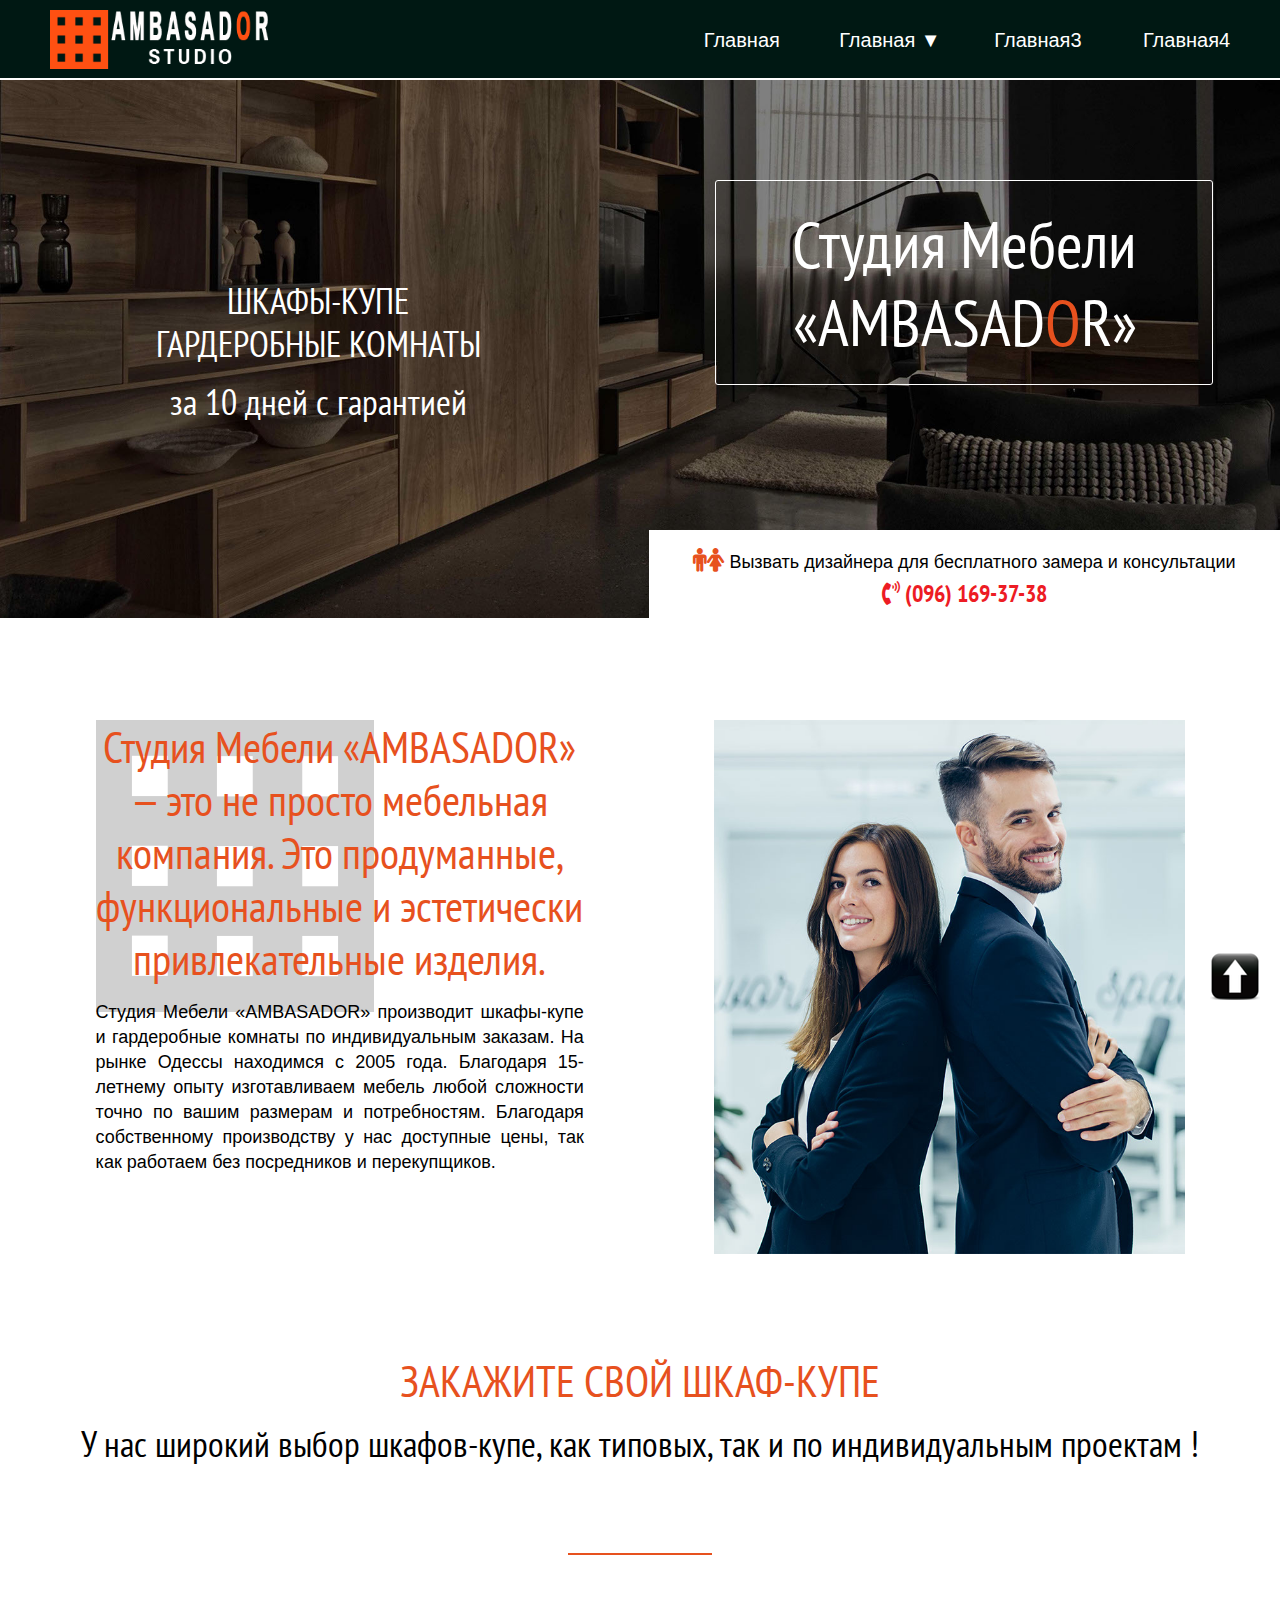
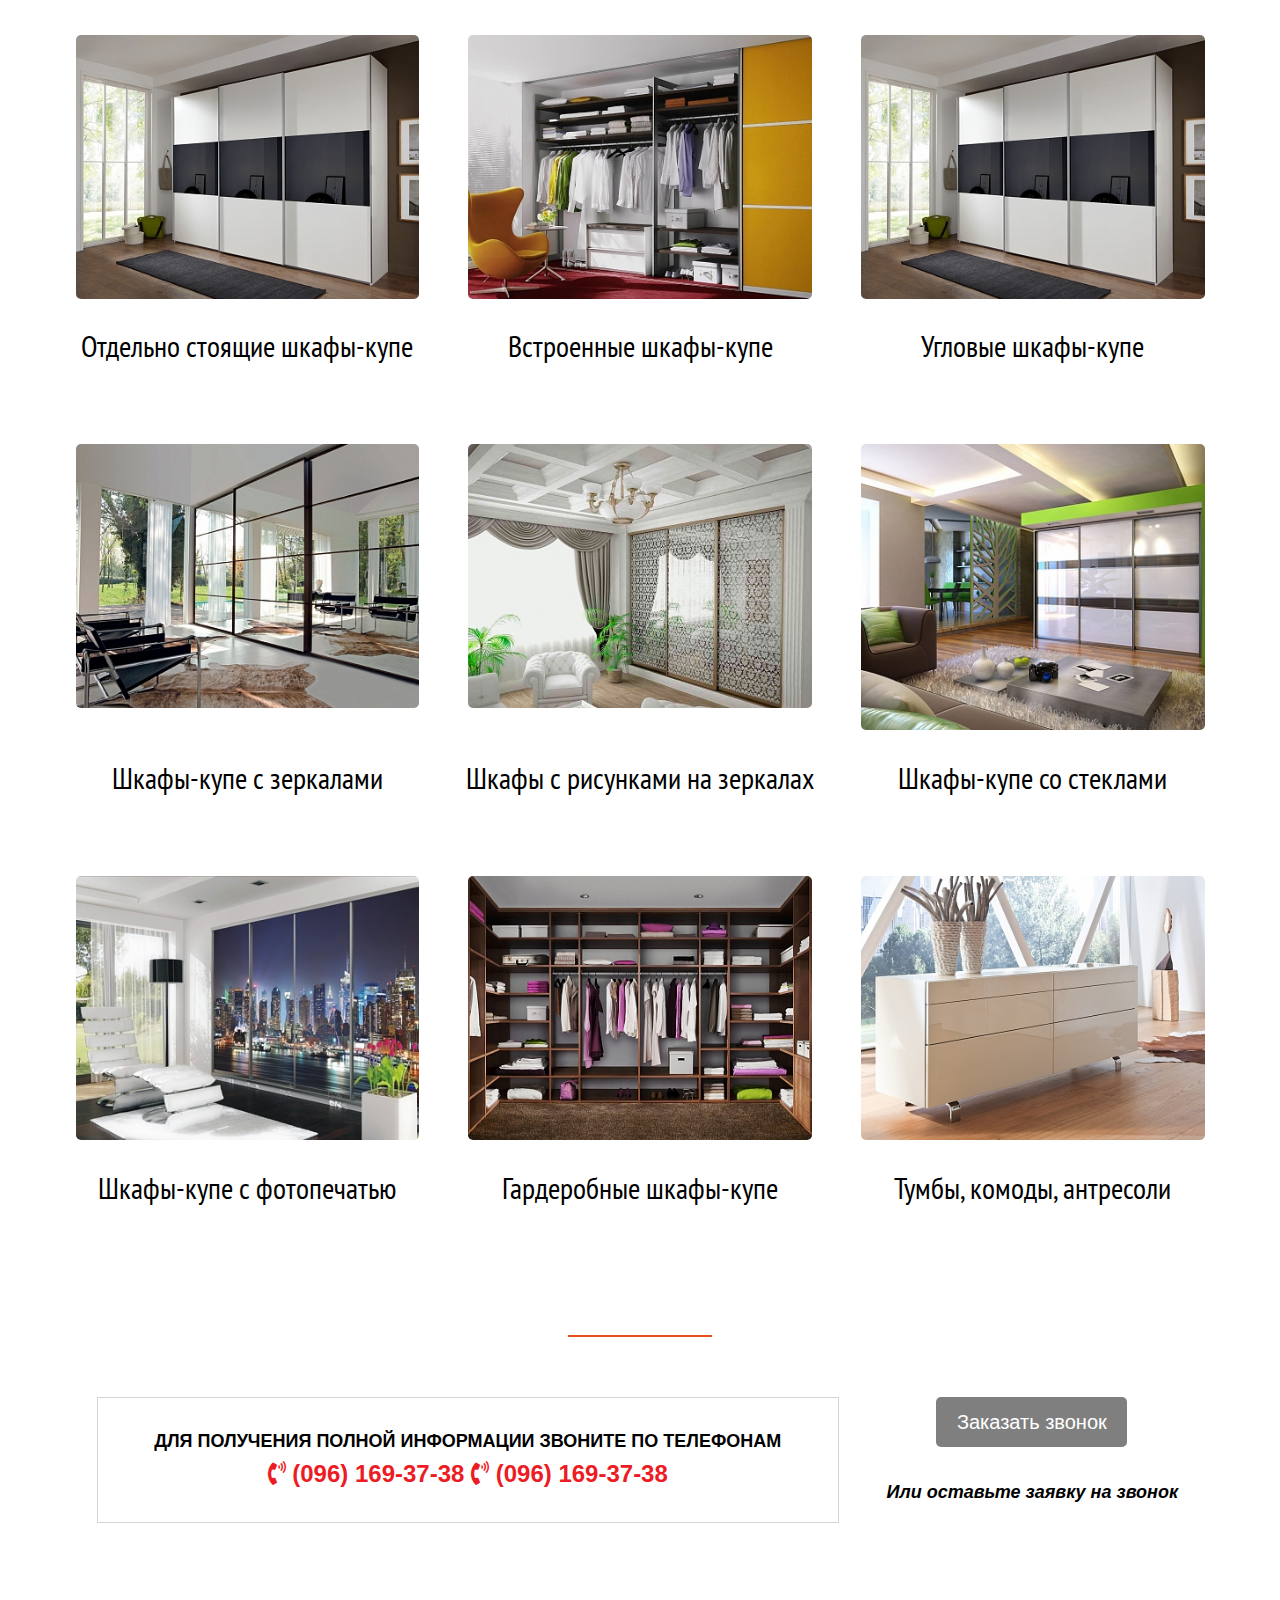
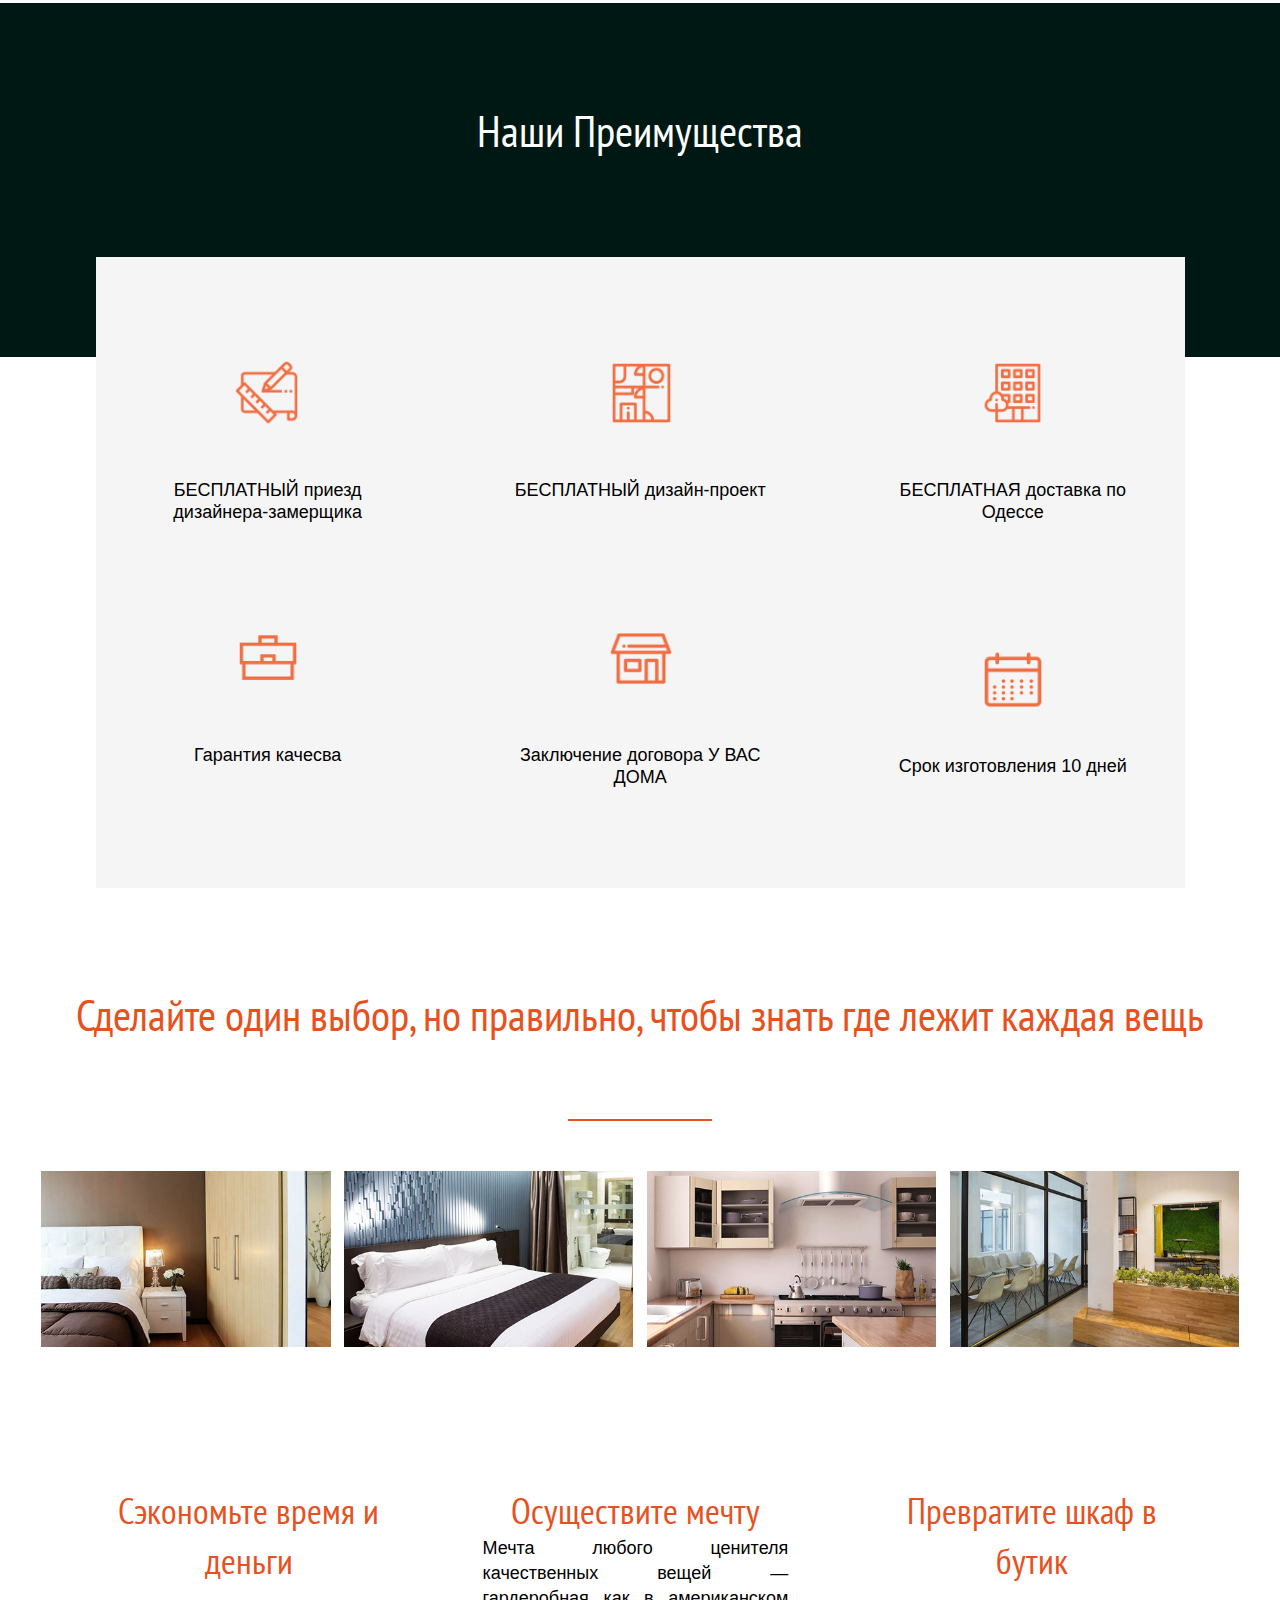
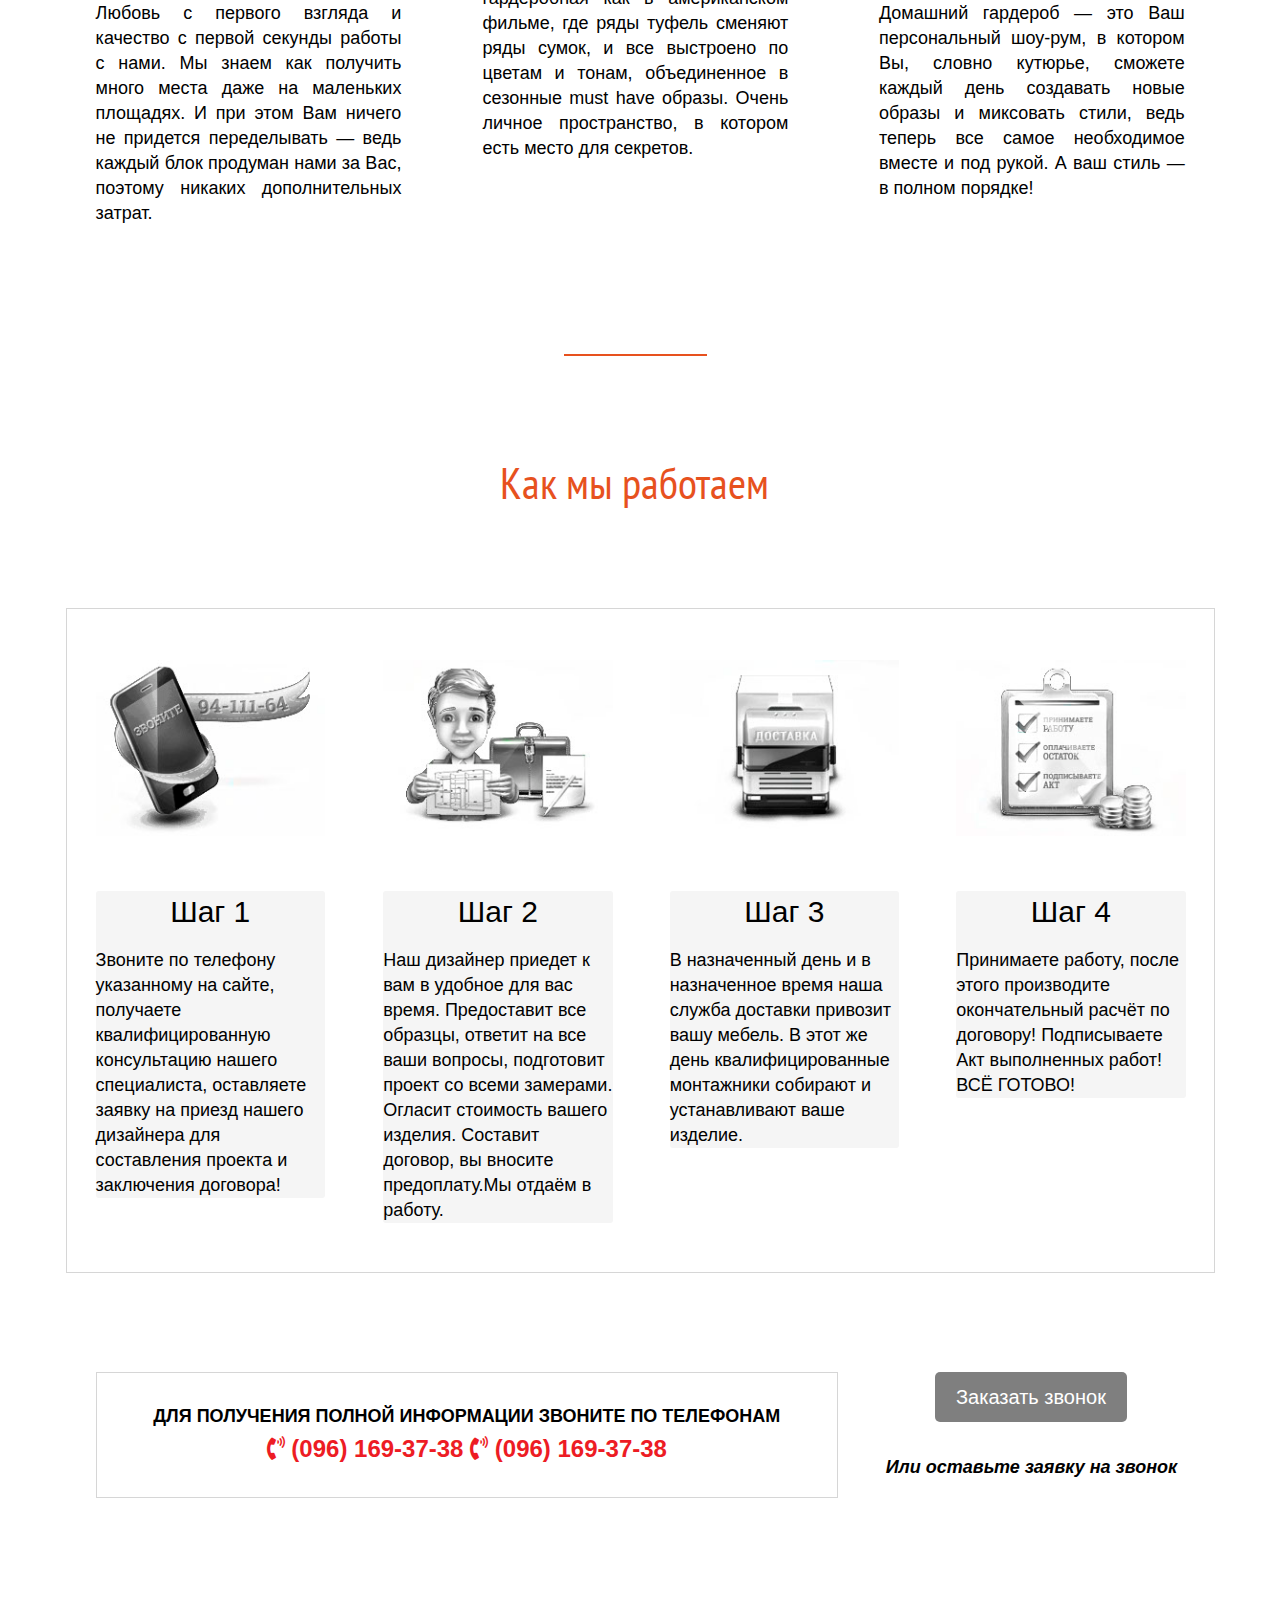
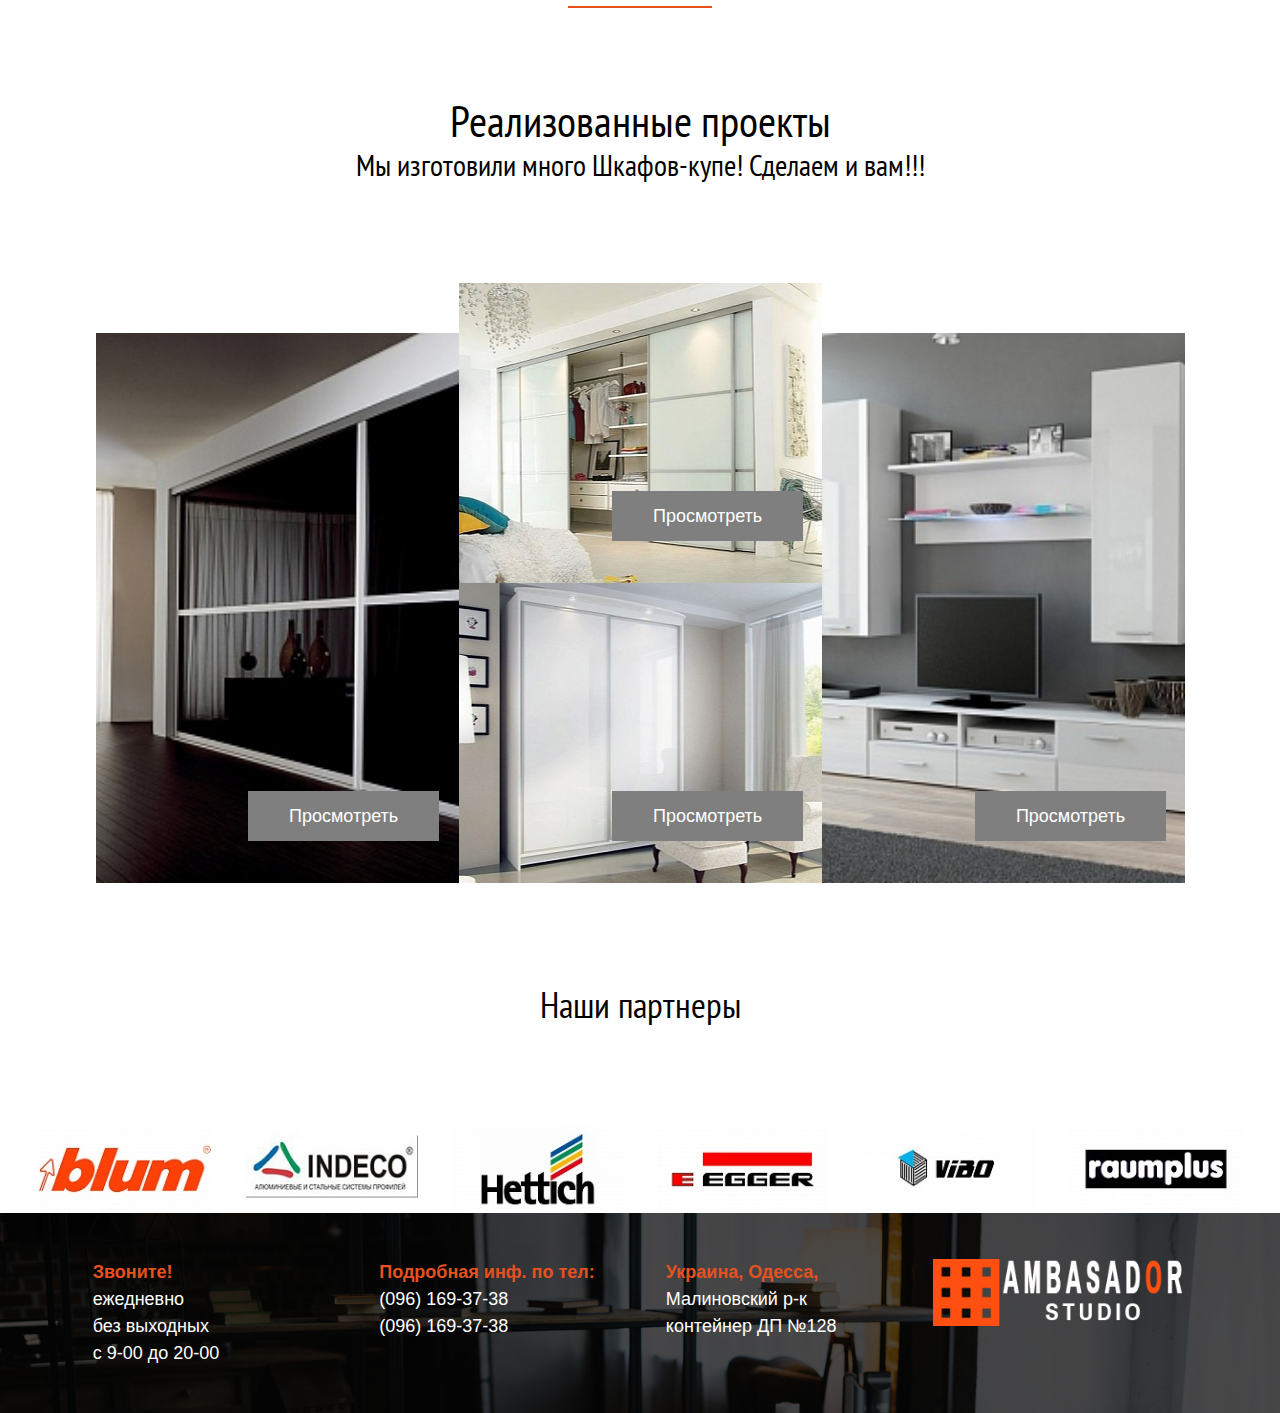
==== commit 62b1cdf1: "33" ====
--- a/index.html
+++ b/index.html
@@ -20,11 +20,11 @@
   <!-- CSS -->
   <link rel="stylesheet" type="text/css" href="css/site_global.css?crc=444006867"/>
   <link rel="stylesheet" type="text/css" href="css/master_______-a.css?crc=3790963049"/>
-  <link rel="stylesheet" type="text/css" href="css/index.css?crc=4130363023" id="pagesheet"/>
+  <link rel="stylesheet" type="text/css" href="css/index.css?crc=4257547422" id="pagesheet"/>
   <!-- IE-only CSS -->
   <!--[if lt IE 9]>
   <link rel="stylesheet" type="text/css" href="css/nomq_preview_master_______-a.css?crc=3843227104"/>
-  <link rel="stylesheet" type="text/css" href="css/nomq_index.css?crc=4223563342" id="nomq_pagesheet"/>
+  <link rel="stylesheet" type="text/css" href="css/nomq_index.css?crc=3858113721" id="nomq_pagesheet"/>
   <![endif]-->
   <!-- JS includes -->
   <!--[if lt IE 9]>
@@ -586,7 +586,7 @@
       </div>
      </div>
     </div>
-    <div class="verticalspacer" data-offset-top="7551" data-content-above-spacer="7550" data-content-below-spacer="200" data-sizePolicy="fixed" data-pintopage="page_fixedLeft"></div>
+    <div class="verticalspacer" data-offset-top="7591" data-content-above-spacer="7590" data-content-below-spacer="199" data-sizePolicy="fixed" data-pintopage="page_fixedLeft"></div>
     <div class="clearfix grpelem" id="pu2100"><!-- group -->
      <div class="browser_width grpelem shared_content" id="u2100-bw" data-content-guid="u2100-bw_content">
       <div class="museBGSize" id="u2100"><!-- simple frame --></div>
--- a/css/index.css
+++ b/css/index.css
@@ -1,4 +1,4 @@
-.version.index{color:#0000F6;background-color:#30568F;}.js body.initialized{visibility:visible;}@font-face{font-family:'__FontAwesome_5';src:url('../fonts/fontawesome-webfont.eot');src:local('☺'), url('../fonts/fontawesome-webfont.woff') format('woff'), url('../fonts/fontawesome-webfont.svg') format('svg');font-weight:400;font-style:normal;}@font-face{font-family:'__PT Sans Narrow_3';src:url('../fonts/pt_sans-narrow-web-bold.eot');src:local('☺'), url('../fonts/ptsans-narrowbold.woff') format('woff'), url('../fonts/ptsans-narrowbold.svg') format('svg');font-weight:700;font-style:normal;}@font-face{font-family:'__Font Awesome 5 Free_5';src:url('../fonts/fa-solid-900.eot');src:local('☺'), url('../fonts/fa-solid-900.woff') format('woff'), url('../fonts/fa-solid-900.svg') format('svg');font-weight:900;font-style:normal;}@font-face{font-family:'__PT Sans Narrow_3';src:url('../fonts/pt_sans-narrow-web-regular.eot');src:local('☺'), url('../fonts/ptsans-narrow.woff') format('woff'), url('../fonts/ptsans-narrow.svg') format('svg');font-weight:400;font-style:normal;}#page{z-index:1;margin-left:auto;width:100%;background-image:none;border-color:#000000;background-color:transparent;border-width:0px;margin-right:auto;}#u7015{margin-left:67.5%;background-color:transparent;border-width:0px;position:relative;border-color:transparent;width:65px;min-height:65px;}#u7024{margin-top:30px;background-color:transparent;border-width:0px;position:relative;border-color:transparent;width:116px;margin-left:42%;min-height:120px;}#u7031{margin-top:30px;background-color:transparent;border-width:0px;position:relative;border-color:transparent;width:200px;min-height:100px;}#u7042{margin-top:30px;width:50px;margin-left:75%;position:relative;}.up111{border-color:#000000;background-color:transparent;border-width:0px;}#u7055{margin-top:30px;background-color:transparent;border-width:0px;position:relative;border-color:transparent;width:195px;margin-left:2.5%;min-height:98px;}#pu6981{z-index:32;margin-right:-10000px;}#u6981,#u6981-bw{z-index:32;}#u94{opacity:1;background-position:center bottom;background-color:transparent;filter:alpha(opacity=100);background-repeat:no-repeat;-ms-filter:"progid:DXImageTransform.Microsoft.Alpha(Opacity=100)";background-size:cover;}#buttonu151{border-width:1px;position:relative;border-color:#FFFFFF;background-color:transparent;border-style:solid;border-radius:3px;padding-bottom:23px;}#buttonu151.ButtonSelected{margin-top:0px;margin-right:0px;margin-bottom:0px;min-height:0px;}#u111-6{font-size:65px;text-align:center;position:relative;margin-right:-10000px;min-height:23px;color:#FFFFFF;line-height:78px;background-color:transparent;font-weight:400;font-family:'__PT Sans Narrow_3';}#buttonu151.ButtonSelected #u111-6{margin-left:0%;margin-bottom:0px;margin-right:-10000px;padding-top:0px;padding-bottom:0px;min-height:23px;}#u111-2{color:#E7511E;}#u7062{background-color:transparent;border-width:0px;position:relative;border-color:transparent;width:20px;margin-right:-10000px;min-height:20px;}#u115-8{font-size:36px;background-color:transparent;text-align:center;position:relative;color:#FFFFFF;line-height:43px;font-weight:400;font-family:'__PT Sans Narrow_3';}#u115-6{padding-top:15px;}#u105{background-color:#FFFFFF;position:relative;}#u119-9{text-align:center;position:relative;background-color:transparent;margin-right:-10000px;min-height:22px;}#u119-4{font-size:18px;line-height:0px;}#u119{line-height:34px;font-size:24px;color:#E7511E;font-weight:400;font-family:'__FontAwesome_5';}#u119-2,#u119-3{line-height:25px;}#u119-7{font-family:pt-sans-narrow, sans-serif;font-size:24px;color:#ED1C24;font-weight:700;line-height:34px;}#u119-6{font-weight:700;font-family:'__PT Sans Narrow_3';}#u122-6{opacity:1;position:relative;filter:alpha(opacity=100);min-height:101px;-ms-filter:"progid:DXImageTransform.Microsoft.Alpha(Opacity=100)";background:transparent url("../images/logo-bg-free-img.png?crc=429297626") no-repeat left top;}#u122-2{font-size:44px;text-align:center;line-height:53px;color:#E7511E;font-weight:400;font-family:'__PT Sans Narrow_3';}#u122-4{font-size:18px;padding-top:15px;text-align:justify;line-height:25px;}#u135-6{position:relative;text-align:center;background-color:transparent;font-weight:400;font-family:'__PT Sans Narrow_3';}#u135-2{font-size:44px;color:#E7511E;line-height:53px;}#u135-4{font-size:36px;padding-top:15px;line-height:43px;}#buttonu167{-webkit-transition-delay:0s;opacity:1;filter:alpha(opacity=100);position:relative;-ms-filter:"progid:DXImageTransform.Microsoft.Alpha(Opacity=100)";border-radius:5px;-webkit-transition-timing-function:ease;-webkit-transition-duration:0.3s;border-width:0px;padding-bottom:20px;transition-duration:0.3s;transition-delay:0s;transition-timing-function:ease;background:transparent url("../images/1a.jpg?crc=277566666") no-repeat center center;background-size:cover;}#buttonu167:hover{opacity:1;filter:alpha(opacity=100);min-height:0px;-ms-filter:"progid:DXImageTransform.Microsoft.Alpha(Opacity=100)";margin-bottom:0px;background:url("../images/1a-buttonu167-r-fr.png?crc=257075136") no-repeat center center;background-size:cover;}#u187-6{transition-delay:0s;-webkit-transition-delay:0s;position:relative;background-image:url("../images/blank.gif?crc=4208392903");-webkit-transition-timing-function:ease;min-height:70px;-webkit-transition-duration:0.3s;transition-duration:0.3s;background-color:transparent;transition-timing-function:ease;text-align:center;}#buttonu167:hover #u187-6{margin-top:0px;transition-timing-function:ease;-webkit-transition-delay:0s;padding-top:0px;margin-right:0px;padding-bottom:0px;min-height:70px;-webkit-transition-duration:0.3s;-webkit-transition-timing-function:ease;transition-duration:0.3s;transition-delay:0s;margin-bottom:0px;}#buttonu167:hover #u187-6 p,#buttonu167:hover #u187-6 h3{visibility:inherit;color:#001813;}#u7284-4{font-size:20px;transition-delay:0s;-webkit-transition-delay:0s;position:relative;background-image:url("../images/blank.gif?crc=4208392903");border-radius:3px;-webkit-transition-timing-function:ease;min-height:18px;-webkit-transition-duration:0.3s;transition-duration:0.3s;background-color:transparent;transition-timing-function:ease;text-align:center;line-height:24px;}#buttonu167:hover #u7284-4{margin-bottom:0px;background-color:#E7511E;margin-right:0px;padding-top:0px;padding-bottom:0px;min-height:18px;}#buttonu167:hover #u7284-4 p{visibility:inherit;color:#FFFFFF;}#buttonu190{-webkit-transition-delay:0s;opacity:1;filter:alpha(opacity=100);position:relative;-ms-filter:"progid:DXImageTransform.Microsoft.Alpha(Opacity=100)";border-radius:5px;-webkit-transition-timing-function:ease;-webkit-transition-duration:0.3s;border-width:0px;padding-bottom:20px;transition-duration:0.3s;transition-delay:0s;transition-timing-function:ease;background:transparent url("../images/2a.jpg?crc=453102775") no-repeat center center;background-size:cover;}#buttonu190:hover{opacity:1;filter:alpha(opacity=100);min-height:0px;-ms-filter:"progid:DXImageTransform.Microsoft.Alpha(Opacity=100)";margin-bottom:0px;background:url("../images/2a-buttonu190-r-fr.png?crc=161487282") no-repeat center center;background-size:cover;}#buttonu190.ButtonSelected{opacity:1;filter:alpha(opacity=100);min-height:0px;-ms-filter:"progid:DXImageTransform.Microsoft.Alpha(Opacity=100)";margin-bottom:0px;background:transparent url("../images/2a.jpg?crc=453102775") no-repeat center center;background-size:cover;}#u192-6{transition-delay:0s;-webkit-transition-delay:0s;position:relative;background-image:url("../images/blank.gif?crc=4208392903");-webkit-transition-timing-function:ease;min-height:70px;-webkit-transition-duration:0.3s;transition-duration:0.3s;background-color:transparent;transition-timing-function:ease;text-align:center;}#buttonu167.ButtonSelected #u187-6,#buttonu190:hover #u192-6{margin-top:0px;margin-bottom:0px;margin-right:0px;padding-top:0px;padding-bottom:0px;min-height:70px;}#buttonu190.ButtonSelected #u192-6{margin-top:0px;transition-timing-function:ease;-webkit-transition-delay:0s;padding-top:0px;margin-right:0px;padding-bottom:0px;min-height:70px;-webkit-transition-duration:0.3s;-webkit-transition-timing-function:ease;transition-duration:0.3s;transition-delay:0s;margin-bottom:0px;}#buttonu190:hover #u192-6 p,#buttonu190:hover #u192-6 h3{visibility:inherit;color:#001813;}#u7278-4{font-size:20px;transition-delay:0s;-webkit-transition-delay:0s;position:relative;background-image:url("../images/blank.gif?crc=4208392903");border-radius:3px;-webkit-transition-timing-function:ease;min-height:18px;-webkit-transition-duration:0.3s;transition-duration:0.3s;background-color:transparent;transition-timing-function:ease;text-align:center;line-height:24px;}#buttonu190:hover #u7278-4{margin-bottom:0px;background-color:#E7511E;margin-right:0px;padding-top:0px;padding-bottom:0px;min-height:18px;}#buttonu167:active #u7284-4 p,#buttonu190:hover #u7278-4 p{visibility:inherit;color:#FFFFFF;}#buttonu199{-webkit-transition-delay:0s;opacity:1;filter:alpha(opacity=100);position:relative;-ms-filter:"progid:DXImageTransform.Microsoft.Alpha(Opacity=100)";border-radius:5px;-webkit-transition-timing-function:ease;-webkit-transition-duration:0.3s;border-width:0px;padding-bottom:20px;transition-duration:0.3s;transition-delay:0s;transition-timing-function:ease;background:transparent url("../images/1a.jpg?crc=277566666") no-repeat center center;background-size:cover;}#buttonu199:hover{opacity:1;filter:alpha(opacity=100);min-height:0px;-ms-filter:"progid:DXImageTransform.Microsoft.Alpha(Opacity=100)";margin-bottom:0px;background:url("../images/1a-buttonu167-r-fr.png?crc=257075136") no-repeat center center;background-size:cover;}#buttonu167.ButtonSelected,#buttonu199.ButtonSelected{opacity:1;filter:alpha(opacity=100);min-height:0px;-ms-filter:"progid:DXImageTransform.Microsoft.Alpha(Opacity=100)";margin-bottom:0px;background:transparent url("../images/1a.jpg?crc=277566666") no-repeat center center;background-size:cover;}#u201-6{transition-delay:0s;-webkit-transition-delay:0s;position:relative;background-image:url("../images/blank.gif?crc=4208392903");-webkit-transition-timing-function:ease;min-height:70px;-webkit-transition-duration:0.3s;transition-duration:0.3s;background-color:transparent;transition-timing-function:ease;text-align:center;}#buttonu199:hover #u201-6{margin-top:0px;margin-bottom:0px;margin-right:0px;padding-top:0px;padding-bottom:0px;min-height:70px;}#buttonu199:hover #u201-6 p,#buttonu199:hover #u201-6 h3{visibility:inherit;color:#001813;}#u7272-4{font-size:20px;transition-delay:0s;-webkit-transition-delay:0s;position:relative;background-image:url("../images/blank.gif?crc=4208392903");border-radius:3px;-webkit-transition-timing-function:ease;min-height:18px;-webkit-transition-duration:0.3s;transition-duration:0.3s;background-color:transparent;transition-timing-function:ease;text-align:center;line-height:24px;}#buttonu199:hover #u7272-4{margin-bottom:0px;background-color:#E7511E;margin-right:0px;padding-top:0px;padding-bottom:0px;min-height:18px;}#buttonu190:active #u7278-4 p,#buttonu199:hover #u7272-4 p{visibility:inherit;color:#FFFFFF;}#buttonu893{-webkit-transition-delay:0s;opacity:1;filter:alpha(opacity=100);position:relative;-ms-filter:"progid:DXImageTransform.Microsoft.Alpha(Opacity=100)";border-radius:5px;-webkit-transition-timing-function:ease;-webkit-transition-duration:0.3s;border-width:0px;padding-bottom:20px;transition-duration:0.3s;transition-delay:0s;transition-timing-function:ease;background:transparent url("../images/4a.jpg?crc=3774256351") no-repeat center center;background-size:cover;}#buttonu893:hover{opacity:1;filter:alpha(opacity=100);min-height:0px;-ms-filter:"progid:DXImageTransform.Microsoft.Alpha(Opacity=100)";margin-bottom:0px;background:url("../images/4a-buttonu893-r-fr.png?crc=110285500") no-repeat center center;background-size:cover;}#buttonu893.ButtonSelected{opacity:1;filter:alpha(opacity=100);min-height:0px;-ms-filter:"progid:DXImageTransform.Microsoft.Alpha(Opacity=100)";margin-bottom:0px;background:transparent url("../images/4a.jpg?crc=3774256351") no-repeat center center;background-size:cover;}#u895-6{transition-delay:0s;-webkit-transition-delay:0s;position:relative;background-image:url("../images/blank.gif?crc=4208392903");-webkit-transition-timing-function:ease;min-height:70px;-webkit-transition-duration:0.3s;transition-duration:0.3s;background-color:transparent;transition-timing-function:ease;text-align:center;}#buttonu199.ButtonSelected #u201-6,#buttonu893:hover #u895-6{margin-top:0px;margin-bottom:0px;margin-right:0px;padding-top:0px;padding-bottom:0px;min-height:70px;}#buttonu893:hover #u895-6 p,#buttonu893:hover #u895-6 h3{visibility:inherit;color:#001813;}#u7266-4{font-size:20px;transition-delay:0s;-webkit-transition-delay:0s;position:relative;background-image:url("../images/blank.gif?crc=4208392903");border-radius:3px;-webkit-transition-timing-function:ease;min-height:18px;-webkit-transition-duration:0.3s;transition-duration:0.3s;background-color:transparent;transition-timing-function:ease;text-align:center;line-height:24px;}#buttonu893:hover #u7266-4{margin-bottom:0px;background-color:#E7511E;margin-right:0px;padding-top:0px;padding-bottom:0px;min-height:18px;}#buttonu167:active #u7284-4,#buttonu190:active #u7278-4,#buttonu199:active #u7272-4,#buttonu893:active #u7266-4{margin-bottom:0px;background-color:#1B1464;margin-right:0px;padding-top:0px;padding-bottom:0px;min-height:18px;}#buttonu199:active #u7272-4 p,#buttonu893:hover #u7266-4 p{visibility:inherit;color:#FFFFFF;}#buttonu893:active #u7266-4 p{visibility:inherit;color:#FFFFFF;}#buttonu902{-webkit-transition-delay:0s;opacity:1;filter:alpha(opacity=100);position:relative;-ms-filter:"progid:DXImageTransform.Microsoft.Alpha(Opacity=100)";border-radius:5px;-webkit-transition-timing-function:ease;-webkit-transition-duration:0.3s;border-width:0px;transition-duration:0.3s;transition-delay:0s;transition-timing-function:ease;background:transparent url("../images/5a.jpg?crc=4163630163") no-repeat center center;background-size:cover;}#buttonu902:hover{opacity:1;filter:alpha(opacity=100);min-height:0px;-ms-filter:"progid:DXImageTransform.Microsoft.Alpha(Opacity=100)";margin-bottom:0px;background:url("../images/5a-buttonu902-r-fr.png?crc=310729077") no-repeat center center;background-size:cover;}#buttonu902.ButtonSelected{opacity:1;filter:alpha(opacity=100);min-height:0px;-ms-filter:"progid:DXImageTransform.Microsoft.Alpha(Opacity=100)";margin-bottom:0px;background:transparent url("../images/5a.jpg?crc=4163630163") no-repeat center center;background-size:cover;}#u904-7{transition-delay:0s;-webkit-transition-delay:0s;position:relative;background-image:url("../images/blank.gif?crc=4208392903");-webkit-transition-timing-function:ease;min-height:70px;-webkit-transition-duration:0.3s;transition-duration:0.3s;background-color:transparent;transition-timing-function:ease;text-align:center;}#buttonu893.ButtonSelected #u895-6,#buttonu902:hover #u904-7{margin-top:0px;margin-bottom:0px;margin-right:0px;padding-top:0px;padding-bottom:0px;min-height:70px;}#buttonu902:hover #u904-7 p,#buttonu902:hover #u904-7 h3{visibility:inherit;color:#001813;}#u7260-4{font-size:20px;transition-delay:0s;-webkit-transition-delay:0s;position:relative;background-image:url("../images/blank.gif?crc=4208392903");border-radius:3px;-webkit-transition-timing-function:ease;min-height:18px;-webkit-transition-duration:0.3s;transition-duration:0.3s;background-color:transparent;transition-timing-function:ease;text-align:center;line-height:24px;}#buttonu902:hover #u7260-4{margin-bottom:0px;background-color:#E7511E;margin-right:0px;padding-top:0px;padding-bottom:0px;min-height:18px;}#buttonu902:active #u7260-4{margin-bottom:0px;background-color:#1B1464;margin-right:0px;padding-top:0px;padding-bottom:0px;min-height:18px;}#buttonu902:hover #u7260-4 p{visibility:inherit;color:#FFFFFF;}#buttonu902:active #u7260-4 p{visibility:inherit;color:#FFFFFF;}#buttonu911{-webkit-transition-delay:0s;opacity:1;filter:alpha(opacity=100);position:relative;-ms-filter:"progid:DXImageTransform.Microsoft.Alpha(Opacity=100)";border-radius:5px;-webkit-transition-timing-function:ease;-webkit-transition-duration:0.3s;border-width:0px;padding-bottom:20px;transition-duration:0.3s;transition-delay:0s;transition-timing-function:ease;background:transparent url("../images/6a.jpg?crc=3829289226") no-repeat center center;background-size:cover;}#buttonu911:hover{opacity:1;filter:alpha(opacity=100);min-height:0px;-ms-filter:"progid:DXImageTransform.Microsoft.Alpha(Opacity=100)";margin-bottom:0px;background:url("../images/6a-buttonu911-r-fr.png?crc=4025265954") no-repeat center center;background-size:cover;}#buttonu911.ButtonSelected{opacity:1;filter:alpha(opacity=100);min-height:0px;-ms-filter:"progid:DXImageTransform.Microsoft.Alpha(Opacity=100)";margin-bottom:0px;background:transparent url("../images/6a.jpg?crc=3829289226") no-repeat center center;background-size:cover;}#u913-6{transition-delay:0s;-webkit-transition-delay:0s;position:relative;background-image:url("../images/blank.gif?crc=4208392903");-webkit-transition-timing-function:ease;min-height:70px;-webkit-transition-duration:0.3s;transition-duration:0.3s;background-color:transparent;transition-timing-function:ease;text-align:center;}#buttonu902.ButtonSelected #u904-7,#buttonu911:hover #u913-6{margin-top:0px;margin-bottom:0px;margin-right:0px;padding-top:0px;padding-bottom:0px;min-height:70px;}#buttonu911:hover #u913-6 p,#buttonu911:hover #u913-6 h3{visibility:inherit;color:#001813;}#u7254-4{font-size:20px;transition-delay:0s;-webkit-transition-delay:0s;position:relative;background-image:url("../images/blank.gif?crc=4208392903");border-radius:3px;-webkit-transition-timing-function:ease;min-height:18px;-webkit-transition-duration:0.3s;transition-duration:0.3s;background-color:transparent;transition-timing-function:ease;text-align:center;line-height:24px;}#buttonu911:hover #u7254-4{margin-bottom:0px;background-color:#E7511E;margin-right:0px;padding-top:0px;padding-bottom:0px;min-height:18px;}#buttonu911:active #u7254-4{margin-bottom:0px;background-color:#1B1464;margin-right:0px;padding-top:0px;padding-bottom:0px;min-height:18px;}#buttonu911:hover #u7254-4 p{visibility:inherit;color:#FFFFFF;}#buttonu911:active #u7254-4 p{visibility:inherit;color:#FFFFFF;}#buttonu947{-webkit-transition-delay:0s;opacity:1;filter:alpha(opacity=100);position:relative;-ms-filter:"progid:DXImageTransform.Microsoft.Alpha(Opacity=100)";border-radius:5px;-webkit-transition-timing-function:ease;-webkit-transition-duration:0.3s;border-width:0px;padding-bottom:20px;transition-duration:0.3s;transition-delay:0s;transition-timing-function:ease;background:transparent url("../images/7a.jpg?crc=4122909082") no-repeat center center;background-size:cover;}#buttonu947:hover{opacity:1;filter:alpha(opacity=100);min-height:0px;-ms-filter:"progid:DXImageTransform.Microsoft.Alpha(Opacity=100)";margin-bottom:0px;background:url("../images/7a-buttonu947-r-fr.png?crc=218095606") no-repeat center center;background-size:cover;}#buttonu947.ButtonSelected{opacity:1;filter:alpha(opacity=100);min-height:0px;-ms-filter:"progid:DXImageTransform.Microsoft.Alpha(Opacity=100)";margin-bottom:0px;background:transparent url("../images/7a.jpg?crc=4122909082") no-repeat center center;background-size:cover;}#u949-6{transition-delay:0s;-webkit-transition-delay:0s;position:relative;background-image:url("../images/blank.gif?crc=4208392903");-webkit-transition-timing-function:ease;min-height:70px;-webkit-transition-duration:0.3s;transition-duration:0.3s;background-color:transparent;transition-timing-function:ease;text-align:center;}#buttonu911.ButtonSelected #u913-6,#buttonu947:hover #u949-6{margin-top:0px;margin-bottom:0px;margin-right:0px;padding-top:0px;padding-bottom:0px;min-height:70px;}#buttonu947:hover #u949-6 p,#buttonu947:hover #u949-6 h3{visibility:inherit;color:#001813;}#u7248-4{font-size:20px;transition-delay:0s;-webkit-transition-delay:0s;position:relative;background-image:url("../images/blank.gif?crc=4208392903");border-radius:3px;-webkit-transition-timing-function:ease;min-height:18px;-webkit-transition-duration:0.3s;transition-duration:0.3s;background-color:transparent;transition-timing-function:ease;text-align:center;line-height:24px;}#buttonu947:hover #u7248-4{margin-bottom:0px;background-color:#E7511E;margin-right:0px;padding-top:0px;padding-bottom:0px;min-height:18px;}#buttonu947:active #u7248-4{margin-bottom:0px;background-color:#1B1464;margin-right:0px;padding-top:0px;padding-bottom:0px;min-height:18px;}#buttonu947:hover #u7248-4 p{visibility:inherit;color:#FFFFFF;}#buttonu947:active #u7248-4 p{visibility:inherit;color:#FFFFFF;}#buttonu956{-webkit-transition-delay:0s;opacity:1;filter:alpha(opacity=100);position:relative;-ms-filter:"progid:DXImageTransform.Microsoft.Alpha(Opacity=100)";border-radius:5px;-webkit-transition-timing-function:ease;-webkit-transition-duration:0.3s;border-width:0px;transition-duration:0.3s;transition-delay:0s;transition-timing-function:ease;background:transparent url("../images/8a.jpg?crc=467342727") no-repeat center center;background-size:cover;}#buttonu956:hover{opacity:1;filter:alpha(opacity=100);min-height:0px;-ms-filter:"progid:DXImageTransform.Microsoft.Alpha(Opacity=100)";margin-bottom:0px;background:url("../images/8a-buttonu956-r-fr.png?crc=3980185969") no-repeat center center;background-size:cover;}#buttonu956.ButtonSelected{opacity:1;filter:alpha(opacity=100);min-height:0px;-ms-filter:"progid:DXImageTransform.Microsoft.Alpha(Opacity=100)";margin-bottom:0px;background:transparent url("../images/8a.jpg?crc=467342727") no-repeat center center;background-size:cover;}#u958-6{text-align:center;position:relative;background-color:transparent;min-height:70px;}#buttonu947.ButtonSelected #u949-6,#buttonu956:hover #u958-6{margin-top:0px;margin-bottom:0px;margin-right:0px;padding-top:0px;padding-bottom:0px;min-height:70px;}#buttonu956.ButtonSelected #u958-6{margin-top:0px;margin-bottom:0px;margin-right:0px;padding-top:0px;padding-bottom:0px;min-height:70px;}#buttonu956:hover #u958-6 p,#buttonu956:hover #u958-6 h3{visibility:inherit;color:#001813;}#u7242-4{font-size:20px;transition-delay:0s;-webkit-transition-delay:0s;position:relative;background-image:url("../images/blank.gif?crc=4208392903");border-radius:3px;-webkit-transition-timing-function:ease;min-height:18px;-webkit-transition-duration:0.3s;transition-duration:0.3s;background-color:transparent;transition-timing-function:ease;text-align:center;line-height:24px;}#buttonu956:hover #u7242-4{margin-bottom:0px;background-color:#E7511E;margin-right:0px;padding-top:0px;padding-bottom:0px;min-height:18px;}#buttonu956:active #u7242-4{margin-bottom:0px;background-color:#1B1464;margin-right:0px;padding-top:0px;padding-bottom:0px;min-height:18px;}#buttonu956:hover #u7242-4 p{visibility:inherit;color:#FFFFFF;}#buttonu956:active #u7242-4 p{visibility:inherit;color:#FFFFFF;}#buttonu965{-webkit-transition-delay:0s;opacity:1;filter:alpha(opacity=100);position:relative;-ms-filter:"progid:DXImageTransform.Microsoft.Alpha(Opacity=100)";border-radius:5px;-webkit-transition-timing-function:ease;-webkit-transition-duration:0.3s;border-width:0px;padding-bottom:20px;transition-duration:0.3s;transition-delay:0s;transition-timing-function:ease;background:transparent url("../images/9a.jpg?crc=4236778727") no-repeat center center;background-size:cover;}#buttonu965:hover{opacity:1;filter:alpha(opacity=100);min-height:0px;-ms-filter:"progid:DXImageTransform.Microsoft.Alpha(Opacity=100)";margin-bottom:0px;background:url("../images/9a-buttonu965-r-fr.png?crc=517635653") no-repeat center center;background-size:cover;}#buttonu965.ButtonSelected{opacity:1;filter:alpha(opacity=100);min-height:0px;-ms-filter:"progid:DXImageTransform.Microsoft.Alpha(Opacity=100)";margin-bottom:0px;background:transparent url("../images/9a.jpg?crc=4236778727") no-repeat center center;background-size:cover;}#u967-6{text-align:center;position:relative;background-color:transparent;min-height:70px;}#buttonu965:hover #u967-6{margin-top:0px;margin-bottom:0px;background-color:transparent;margin-right:0px;padding-top:0px;padding-bottom:0px;min-height:70px;}#buttonu965.ButtonSelected #u967-6{margin-top:0px;margin-bottom:0px;background-color:transparent;margin-right:0px;padding-top:0px;padding-bottom:0px;min-height:70px;}#buttonu965:hover #u967-6 p,#buttonu965:hover #u967-6 h3{visibility:inherit;color:#001813;}#u187-2,#u192-2,#u201-2,#u895-2,#u904-2,#u913-2,#u949-2,#u958-2,#u967-2{visibility:hidden;font-size:30px;line-height:36px;}#u187-4,#u192-4,#u201-4,#u895-4,#u904-4,#u904-5,#u913-4,#u949-4,#u958-4,#u967-4{visibility:hidden;font-size:18px;line-height:22px;}#u7238-4{font-size:20px;transition-delay:0s;-webkit-transition-delay:0s;position:relative;background-image:url("../images/blank.gif?crc=4208392903");border-radius:3px;-webkit-transition-timing-function:ease;min-height:18px;-webkit-transition-duration:0.3s;transition-duration:0.3s;background-color:transparent;transition-timing-function:ease;text-align:center;line-height:24px;}#buttonu965:hover #u7238-4{margin-bottom:0px;background-color:#E7511E;margin-right:0px;padding-top:0px;padding-bottom:0px;min-height:18px;}#buttonu965:active #u7238-4{margin-bottom:0px;background-color:#1B1464;margin-right:0px;padding-top:0px;padding-bottom:0px;min-height:18px;}#buttonu893.ButtonSelected #u7266-4,#buttonu902.ButtonSelected #u7260-4,#buttonu911.ButtonSelected #u7254-4,#buttonu947.ButtonSelected #u7248-4,#buttonu956.ButtonSelected #u7242-4,#buttonu965.ButtonSelected #u7238-4{padding-top:0px;margin-bottom:0px;background-color:transparent;margin-right:0px;border-radius:3px;padding-bottom:0px;min-height:18px;}#buttonu965:hover #u7238-4 p{visibility:inherit;color:#FFFFFF;}#buttonu965:active #u7238-4 p{visibility:inherit;color:#FFFFFF;}.js body,#buttonu167.ButtonSelected #u187-6 p,#buttonu167.ButtonSelected #u187-6 h3,#buttonu190.ButtonSelected #u192-6 p,#buttonu190.ButtonSelected #u192-6 h3,#buttonu199.ButtonSelected #u201-6 p,#buttonu199.ButtonSelected #u201-6 h3,#buttonu893.ButtonSelected #u895-6 p,#buttonu893.ButtonSelected #u895-6 h3,#buttonu893.ButtonSelected #u7266-4 p,#buttonu902.ButtonSelected #u904-7 p,#buttonu902.ButtonSelected #u904-7 h3,#buttonu902.ButtonSelected #u7260-4 p,#buttonu911.ButtonSelected #u913-6 p,#buttonu911.ButtonSelected #u913-6 h3,#buttonu911.ButtonSelected #u7254-4 p,#buttonu947.ButtonSelected #u949-6 p,#buttonu947.ButtonSelected #u949-6 h3,#buttonu947.ButtonSelected #u7248-4 p,#buttonu956.ButtonSelected #u958-6 p,#buttonu956.ButtonSelected #u958-6 h3,#buttonu956.ButtonSelected #u7242-4 p,#buttonu965.ButtonSelected #u967-6 p,#buttonu965.ButtonSelected #u967-6 h3,#buttonu965.ButtonSelected #u7238-4 p{visibility:hidden;}#u7284-2,#u7278-2,#u7272-2,#u7266-2,#u7260-2,#u7254-2,#u7248-2,#u7242-2,#u7238-2{visibility:hidden;padding-top:15px;padding-bottom:15px;}#u461-4,#u464-4,#u467-4,#u923-4,#u920-4,#u926-4,#u980-4,#u977-4,#u974-4{font-family:'__PT Sans Narrow_3';font-size:30px;background-color:transparent;text-align:center;line-height:36px;font-weight:400;position:relative;}#u1148-9{border-width:1px;text-align:center;border-color:#D6D6D6;background-color:transparent;border-style:solid;min-height:30px;font-weight:bold;}#buttonu1160{transition-delay:0s;-webkit-transition-delay:0s;position:relative;background-image:url("../images/blank.gif?crc=4208392903");border-radius:5px;-webkit-transition-duration:0.3s;-webkit-transition-timing-function:ease;transition-duration:0.3s;border-color:#787878;background-color:#7F7F7F;transition-timing-function:ease;}#buttonu1160:hover{background-color:#1B1464;margin-right:0px;margin-bottom:0px;min-height:0px;}#u1161-4{font-size:20px;transition-delay:0s;-webkit-transition-delay:0s;font-family:Arial, Helvetica Neue, Helvetica, sans-serif;color:#FFFFFF;background-image:url("../images/blank.gif?crc=4208392903");-webkit-transition-timing-function:ease;min-height:12px;-webkit-transition-duration:0.3s;letter-spacing:0px;margin-right:-10000px;transition-duration:0.3s;position:relative;background-color:transparent;transition-timing-function:ease;text-align:center;line-height:24px;}#buttonu1160:hover #u1161-4{margin-left:0%;margin-bottom:0px;margin-right:-10000px;padding-top:0px;padding-bottom:0px;min-height:12px;}#buttonu1160:hover #u1161-4 p{visibility:inherit;color:#FFFFFF;}#u1166-4{font-size:18px;text-align:center;line-height:22px;font-style:italic;background-color:transparent;font-weight:bold;}#u1173{background-color:#001813;min-height:154px;}#u1176-4{font-size:44px;background-color:transparent;text-align:center;position:relative;margin-top:101px;margin-right:-10000px;color:#FFFFFF;line-height:53px;font-weight:400;font-family:'__PT Sans Narrow_3';}#u1173-bw{min-height:154px;}#u1179{background-color:#F5F5F5;}#u1251-4,#u1254-4,#u1257-4,#u1260-4,#u1263-4,#u1266-4{font-size:18px;width:100%;line-height:22px;background-color:transparent;text-align:center;position:relative;}#u1284-4{font-size:44px;text-align:center;position:relative;min-height:8px;color:#E7511E;line-height:53px;background-color:transparent;font-weight:400;font-family:'__PT Sans Narrow_3';}#u8757{width:100%;border-width:0px;position:absolute;border-color:transparent;background-color:transparent;pointer-events:none;}#u8757popup{width:100%;margin-right:-10000px;}#u8764{border-width:0px;position:relative;border-color:transparent;background-color:transparent;margin-right:-10000px;min-height:5px;pointer-events:auto;}#u8762{border-width:0px;position:relative;border-color:transparent;background-color:transparent;margin-right:-10000px;min-height:5px;pointer-events:auto;}#u8758{border-width:0px;position:relative;border-color:transparent;background-color:transparent;margin-right:-10000px;min-height:5px;pointer-events:auto;}#u8760{border-width:0px;position:relative;border-color:transparent;background-color:transparent;margin-right:-10000px;min-height:5px;pointer-events:auto;}#u8764:hover,#u8762:hover,#u8758:hover,#u8760:hover{min-height:5px;margin:0px -10000px 0px 0%;}#ppu8748{z-index:0;padding-bottom:0px;}#u8748{border-color:transparent;width:100%;border-width:0px;position:absolute;-pie-background:rgba(48,48,48,0.9);}#u8755,#u8751,#u8749,#u8753{background-color:transparent;margin-right:-10000px;width:100%;min-height:5px;position:relative;}#u8746{border-width:0px;position:absolute;border-color:transparent;background-color:#C4C4C4;}#u8746:hover{background-color:#999999;min-height:0px;margin:0px 0px 0px 0%;}#u8746:active{background-color:#6B6B6B;min-height:0px;margin:0px 0px 0px 0%;}#u8747-4{font-size:18px;position:relative;color:#FFFFFF;margin-right:-10000px;min-height:25px;border-width:0px;line-height:25px;border-color:transparent;background-color:transparent;text-align:center;font-family:Helvetica, Helvetica Neue, Arial, sans-serif;}#u8748popup,#u8746popup{margin-right:-10000px;}#u8767-3{width:100%;opacity:1;position:absolute;color:#CBCBCB;filter:alpha(opacity=100);min-height:30px;-ms-filter:"progid:DXImageTransform.Microsoft.Alpha(Opacity=100)";font-family:Helvetica, Helvetica Neue, Arial, sans-serif;text-align:center;line-height:20px;background:transparent url("../images/strelkalevo.png?crc=311493307") no-repeat center center;background-size:contain;}#u8769-4{font-family:Helvetica, Helvetica Neue, Arial, sans-serif;color:#CBCBCB;width:100%;min-height:30px;line-height:20px;background-color:transparent;text-align:center;position:absolute;}#u8768-3{width:100%;opacity:1;position:absolute;color:#CBCBCB;filter:alpha(opacity=100);min-height:30px;-ms-filter:"progid:DXImageTransform.Microsoft.Alpha(Opacity=100)";font-family:Helvetica, Helvetica Neue, Arial, sans-serif;text-align:center;line-height:20px;background:transparent url("../images/strelkapravo.png?crc=484818693") no-repeat center center;background-size:contain;}#u8767-3popup,#u8769-4popup,#u8768-3popup{margin-right:-10000px;height:30px;}.SSFirstButton,.SSPreviousButton,.SSNextButton,.SSLastButton,.SSSlideLink,.SSCloseButton{cursor:pointer;}.SSSlideLoading{background:url("../images/loading.gif?crc=3815509949") no-repeat center center;}#u1354-2{font-size:36px;text-align:center;line-height:50px;color:#E7511E;font-weight:400;font-family:'__PT Sans Narrow_3';}#u1351-2,#u1357-2{font-size:36px;font-weight:400;line-height:50px;color:#E7511E;padding-bottom:15px;text-align:center;font-family:'__PT Sans Narrow_3';}#u1351-4,#u1354-4,#u1357-4{font-size:18px;text-align:justify;line-height:25px;}#u1366-4{font-size:44px;text-align:center;position:relative;min-height:25px;color:#E7511E;line-height:53px;background-color:transparent;font-weight:400;font-family:'__PT Sans Narrow_3';}#u1409{border-width:1px;border-color:#D6D6D6;background-color:transparent;border-style:solid;}#u125,#u1213,#u1191,#u1220,#u1227,#u1206,#u1199,#u1351-6,#u1354-6,#u1357-6,#u1377,#u1384,#u1391,#u1369{position:relative;background-color:transparent;}#u1412-6,#u1415-6,#u1418-6,#u1421-6{background-color:#F5F5F5;border-radius:3px;position:relative;}#u1412-2,#u1415-2,#u1418-2,#u1421-2{font-size:30px;padding-bottom:15px;text-align:center;line-height:42px;}#u1412-4,#u1415-4,#u1418-4,#u1421-4{font-size:18px;text-align:left;line-height:25px;}#u1434-9{background-color:transparent;border-width:1px;min-height:30px;position:relative;border-color:#D6D6D6;border-style:solid;text-align:center;font-weight:bold;}#u1148-2,#u1434-2{line-height:27px;font-size:18px;padding-top:30px;padding-left:30px;padding-right:30px;}#u1148-7,#u1434-7{font-size:24px;padding-left:30px;line-height:36px;color:#ED1C24;padding-bottom:30px;padding-right:30px;}#u119-5,#u1148-3,#u1148-5,#u8747,#u1434-3,#u1434-5{font-weight:900;font-family:'__Font Awesome 5 Free_5';}#buttonu1432{transition-delay:0s;-webkit-transition-delay:0s;position:relative;background-image:url("../images/blank.gif?crc=4208392903");border-radius:5px;-webkit-transition-duration:0.3s;-webkit-transition-timing-function:ease;transition-duration:0.3s;border-color:#787878;background-color:#7F7F7F;transition-timing-function:ease;}#buttonu1432:hover{background-color:#1B1464;margin-right:0px;margin-bottom:0px;min-height:0px;}#buttonu1160.ButtonSelected,#buttonu1432.ButtonSelected{background-color:#7F7F7F;margin-right:0px;margin-bottom:0px;min-height:0px;}#u1433-4{font-size:20px;transition-delay:0s;-webkit-transition-delay:0s;font-family:Arial, Helvetica Neue, Helvetica, sans-serif;color:#FFFFFF;background-image:url("../images/blank.gif?crc=4208392903");-webkit-transition-timing-function:ease;min-height:12px;-webkit-transition-duration:0.3s;letter-spacing:0px;margin-right:-10000px;transition-duration:0.3s;position:relative;background-color:transparent;transition-timing-function:ease;text-align:center;line-height:24px;}#buttonu1160.ButtonSelected #u1161-4,#buttonu1432:hover #u1433-4{margin-left:0%;margin-bottom:0px;margin-right:-10000px;padding-top:0px;padding-bottom:0px;min-height:12px;}#buttonu1160.ButtonSelected #u1161-4 p,#buttonu1432:hover #u1433-4 p{visibility:inherit;color:#FFFFFF;}#u1435-4{font-size:18px;text-align:center;line-height:22px;font-style:italic;background-color:transparent;font-weight:bold;position:relative;}#u1117,#u1145,#u1287,#u1363,#u1444{background-color:transparent;position:relative;border-style:solid;border-color:#E7511E;height:28px;border-width:0px 0px 2px;}#u1447-6{min-height:40px;position:relative;text-align:center;background-color:transparent;font-weight:400;font-family:'__PT Sans Narrow_3';}#u1447-2{font-size:44px;line-height:53px;}#u1447-4{font-size:30px;line-height:36px;}#u1766{opacity:1;position:relative;filter:alpha(opacity=100);-ms-filter:"progid:DXImageTransform.Microsoft.Alpha(Opacity=100)";background:#000000 url("../images/6dc8a1fbf2826eaa1cfc38643071c30c.jpg?crc=3837005467") no-repeat center center;background-size:cover;}#u1766:hover{opacity:1;filter:alpha(opacity=100);min-height:0px;-ms-filter:"progid:DXImageTransform.Microsoft.Alpha(Opacity=100)";margin-bottom:0px;background:url("../images/6dc8a1fbf2826eaa1cfc38643071c30c-u1766-r-fr.png?crc=210300237") no-repeat center center;background-size:cover;}#buttonu1796{transition-delay:0s;-webkit-transition-delay:0s;position:relative;background-image:url("../images/blank.gif?crc=4208392903");-webkit-transition-duration:0.3s;margin-right:-10000px;-webkit-transition-timing-function:ease;transition-duration:0.3s;border-color:#787878;background-color:#7F7F7F;transition-timing-function:ease;}#buttonu1796:hover{margin-left:0%;background-color:#1B1464;margin-right:-10000px;margin-bottom:0px;min-height:0px;}#u1797-4{font-size:18px;transition-delay:0s;-webkit-transition-delay:0s;font-family:Arial, Helvetica Neue, Helvetica, sans-serif;color:#FFFFFF;background-image:url("../images/blank.gif?crc=4208392903");-webkit-transition-timing-function:ease;min-height:12px;-webkit-transition-duration:0.3s;letter-spacing:0px;margin-right:-10000px;transition-duration:0.3s;position:relative;background-color:transparent;transition-timing-function:ease;text-align:center;line-height:22px;}#buttonu1432.ButtonSelected #u1433-4,#buttonu1796:hover #u1797-4{margin-left:0%;margin-bottom:0px;margin-right:-10000px;padding-top:0px;padding-bottom:0px;min-height:12px;}#buttonu1432.ButtonSelected #u1433-4 p,#buttonu1796:hover #u1797-4 p{visibility:inherit;color:#FFFFFF;}#u1783{opacity:1;position:relative;filter:alpha(opacity=100);-ms-filter:"progid:DXImageTransform.Microsoft.Alpha(Opacity=100)";background:#000000 url("../images/4d1e371335582d1c06c7bb58a2e1fa3f.jpg?crc=183024177") no-repeat center center;background-size:cover;}#u1783:hover{opacity:1;filter:alpha(opacity=100);min-height:0px;-ms-filter:"progid:DXImageTransform.Microsoft.Alpha(Opacity=100)";margin-right:0px;margin-bottom:0px;background:url("../images/4d1e371335582d1c06c7bb58a2e1fa3f-u1783-r-fr.png?crc=3969167809") no-repeat center center;background-size:cover;}#buttonu1849{transition-delay:0s;-webkit-transition-delay:0s;position:relative;background-image:url("../images/blank.gif?crc=4208392903");-webkit-transition-duration:0.3s;margin-right:-10000px;-webkit-transition-timing-function:ease;transition-duration:0.3s;border-color:#787878;background-color:#7F7F7F;transition-timing-function:ease;}#buttonu1849:hover{margin-left:0%;background-color:#1B1464;margin-right:-10000px;margin-bottom:0px;min-height:0px;}#u1850-4{font-size:18px;transition-delay:0s;-webkit-transition-delay:0s;font-family:Arial, Helvetica Neue, Helvetica, sans-serif;color:#FFFFFF;background-image:url("../images/blank.gif?crc=4208392903");-webkit-transition-timing-function:ease;min-height:12px;-webkit-transition-duration:0.3s;letter-spacing:0px;margin-right:-10000px;transition-duration:0.3s;position:relative;background-color:transparent;transition-timing-function:ease;text-align:center;line-height:22px;}#buttonu1796.ButtonSelected #u1797-4,#buttonu1849:hover #u1850-4{margin-left:0%;margin-bottom:0px;margin-right:-10000px;padding-top:0px;padding-bottom:0px;min-height:12px;}#buttonu1796.ButtonSelected #u1797-4 p,#buttonu1849:hover #u1850-4 p{visibility:inherit;color:#FFFFFF;}#u1789{opacity:1;position:relative;filter:alpha(opacity=100);-ms-filter:"progid:DXImageTransform.Microsoft.Alpha(Opacity=100)";background:#000000 url("../images/8566a5cf440ada8efe24b73116c3049c.jpg?crc=3985085651") no-repeat center center;background-size:cover;}#u1789:hover{opacity:1;filter:alpha(opacity=100);min-height:0px;-ms-filter:"progid:DXImageTransform.Microsoft.Alpha(Opacity=100)";margin-right:0px;margin-bottom:0px;background:url("../images/8566a5cf440ada8efe24b73116c3049c-u1789-r-fr.png?crc=3816900891") no-repeat center center;background-size:cover;}#buttonu1837{transition-delay:0s;-webkit-transition-delay:0s;position:relative;background-image:url("../images/blank.gif?crc=4208392903");-webkit-transition-duration:0.3s;margin-right:-10000px;-webkit-transition-timing-function:ease;transition-duration:0.3s;border-color:#787878;background-color:#7F7F7F;transition-timing-function:ease;}#buttonu1837:hover{margin-left:0%;background-color:#1B1464;margin-right:-10000px;margin-bottom:0px;min-height:0px;}#u1838-4{font-size:18px;transition-delay:0s;-webkit-transition-delay:0s;font-family:Arial, Helvetica Neue, Helvetica, sans-serif;color:#FFFFFF;background-image:url("../images/blank.gif?crc=4208392903");-webkit-transition-timing-function:ease;min-height:12px;-webkit-transition-duration:0.3s;letter-spacing:0px;margin-right:-10000px;transition-duration:0.3s;position:relative;background-color:transparent;transition-timing-function:ease;text-align:center;line-height:22px;}#buttonu1849.ButtonSelected #u1850-4,#buttonu1837:hover #u1838-4{margin-left:0%;margin-bottom:0px;margin-right:-10000px;padding-top:0px;padding-bottom:0px;min-height:12px;}#buttonu1849.ButtonSelected #u1850-4 p,#buttonu1837:hover #u1838-4 p{visibility:inherit;color:#FFFFFF;}#u1777{opacity:1;position:relative;filter:alpha(opacity=100);-ms-filter:"progid:DXImageTransform.Microsoft.Alpha(Opacity=100)";background:#000000 url("../images/17f83687edf4fef92b3c1992e95fdbd0.jpg?crc=4255408309") no-repeat center center;background-size:cover;}#u1777:hover{opacity:1;filter:alpha(opacity=100);min-height:0px;-ms-filter:"progid:DXImageTransform.Microsoft.Alpha(Opacity=100)";margin-bottom:0px;background:url("../images/17f83687edf4fef92b3c1992e95fdbd0-u1777-r-fr.png?crc=3950235719") no-repeat center center;background-size:cover;}#buttonu1843{transition-delay:0s;-webkit-transition-delay:0s;position:relative;background-image:url("../images/blank.gif?crc=4208392903");-webkit-transition-duration:0.3s;margin-right:-10000px;-webkit-transition-timing-function:ease;transition-duration:0.3s;border-color:#787878;background-color:#7F7F7F;transition-timing-function:ease;}#buttonu1843:hover{margin-left:0%;background-color:#1B1464;margin-right:-10000px;margin-bottom:0px;min-height:0px;}#buttonu1796.ButtonSelected,#buttonu1849.ButtonSelected,#buttonu1837.ButtonSelected,#buttonu1843.ButtonSelected{margin-left:0%;background-color:#7F7F7F;margin-right:-10000px;margin-bottom:0px;min-height:0px;}#u1844-4{font-size:18px;transition-delay:0s;-webkit-transition-delay:0s;font-family:Arial, Helvetica Neue, Helvetica, sans-serif;color:#FFFFFF;background-image:url("../images/blank.gif?crc=4208392903");-webkit-transition-timing-function:ease;min-height:12px;-webkit-transition-duration:0.3s;letter-spacing:0px;margin-right:-10000px;transition-duration:0.3s;position:relative;background-color:transparent;transition-timing-function:ease;text-align:center;line-height:22px;}#buttonu1837.ButtonSelected #u1838-4,#buttonu1843:hover #u1844-4{margin-left:0%;margin-bottom:0px;margin-right:-10000px;padding-top:0px;padding-bottom:0px;min-height:12px;}#buttonu1843.ButtonSelected #u1844-4{margin-left:0%;margin-bottom:0px;margin-right:-10000px;padding-top:0px;padding-bottom:0px;min-height:12px;}#buttonu1837.ButtonSelected #u1838-4 p,#buttonu1843:hover #u1844-4 p{visibility:inherit;color:#FFFFFF;}#buttonu1843.ButtonSelected #u1844-4 p{visibility:inherit;color:#FFFFFF;}#u1968-4{font-size:36px;text-align:center;font-family:'__PT Sans Narrow_3';font-weight:400;line-height:43px;background-color:transparent;min-height:20px;position:relative;}#u2716{border-width:0px;position:relative;border-color:transparent;background-color:transparent;}#u141,#u1971{position:relative;background-color:transparent;margin-right:-10000px;}#u125_img,#u1213_img,#u1191_img,#u1220_img,#u1227_img,#u1206_img,#u1199_img,#u8764_img,#u8762_img,#u8758_img,#u8760_img,#pu8748,#u8755_img,#u8751_img,#u8749_img,#u8753_img,#u1971_img{width:100%;}#u1979{background-color:transparent;margin-right:-10000px;position:relative;}#u1979_img{width:100%;}#u1986{background-color:transparent;margin-right:-10000px;position:relative;}#u1986_img{width:100%;}#u1993{background-color:transparent;margin-right:-10000px;position:relative;}#u1993_img{width:100%;}#u2000{background-color:transparent;margin-right:-10000px;position:relative;}#u2000_img{width:100%;}#u2021{background-color:transparent;margin-right:-10000px;position:relative;}#u1971:hover,#u1979:hover,#u1986:hover,#u1993:hover,#u2000:hover,#u2021:hover{min-height:0px;margin:0px -10000px 0px 0%;-pie-background:rgba(127,127,127,0.69);}#u2021_img{width:100%;}#u1971_img:hover,#u1979_img:hover,#u1986_img:hover,#u1993_img:hover,#u2000_img:hover,#u2021_img:hover{width:100%;filter:alpha(opacity=69);opacity:0.69;-ms-filter:"progid:DXImageTransform.Microsoft.Alpha(Opacity=69)";}#pu2100{z-index:2;width:0.01px;margin-right:-10000px;}#u2100,#u2100-bw{z-index:2;}#u6981_align_to_page,#u94_align_to_page,#u1173_align_to_page,#u2130_align_to_page{margin-left:auto;width:100%;margin-right:auto;position:relative;}#u2111-10{z-index:4;position:relative;}#u2117-8{z-index:22;position:relative;}#u2114-8{z-index:14;position:relative;}#u2120{z-index:30;position:relative;}#u2130,#u2130-bw{z-index:3;}.html{background-color:#FFFFFF;}#slideshowu8744,body{position:relative;}#u2120_img{width:100%;}@media (min-width: 769px), print{#muse_css_mq{background-color:#FFFFFF;}#bp_infinity.active{display:block;}#page{min-height:7780px;}#pu7015{z-index:432;padding-bottom:0px;margin-right:-10000px;margin-top:110px;width:14.93%;margin-left:-17.17%;}#u7015{z-index:432;}#u7024{z-index:433;}#u7031{z-index:434;}#u7042{z-index:444;}#u7055{z-index:435;}#u141{z-index:98;margin-top:10px;width:17.32%;left:3.89%;}#menuu7574{z-index:33;position:relative;margin-right:-10000px;margin-top:2px;width:46.35%;left:52.17%;}#u7582{min-height:76px;position:relative;margin-right:-10000px;width:24.96%;}#u7583{padding-bottom:52px;position:relative;width:100%;}#u7583:hover{min-height:0px;width:100%;margin:0px 0px 0px 0%;}#u7586-4{min-height:24px;position:relative;margin-right:-10000px;top:26px;width:100%;}#u7583:hover #u7586-4{padding-top:0px;padding-bottom:0px;min-height:24px;width:100%;margin:0px -10000px 0px 0%;}#u7596{min-height:76px;position:relative;margin-right:-10000px;width:24.96%;left:24.96%;}#u7613{padding-bottom:52px;position:relative;width:100%;}#u7583.MuseMenuActive,#u7613:hover{min-height:0px;width:100%;margin:0px 0px 0px 0%;}#u7615-4{min-height:24px;position:relative;margin-right:-10000px;top:26px;width:100%;}#u7583.MuseMenuActive #u7586-4,#u7613:hover #u7615-4{padding-top:0px;padding-bottom:0px;min-height:24px;width:100%;margin:0px -10000px 0px 0%;}#u7597{top:76px;width:100.65%;}#u7598{position:relative;width:100%;}#u7607{padding-bottom:25px;position:relative;margin-right:-10000px;width:98.72%;}#u7607:hover{min-height:0px;width:98.72%;margin:0px -10000px 0px 0%;}#u7609-4{min-height:19px;position:relative;margin-right:-10000px;top:12px;width:100%;}#u7607:hover #u7609-4{padding-top:0px;padding-bottom:0px;min-height:19px;width:100%;margin:0px -10000px 0px 0%;}#u7606,#u7599{position:relative;width:100%;}#u7602{padding-bottom:25px;position:relative;margin-right:-10000px;width:98.72%;}#u7607.MuseMenuActive,#u7602:hover{min-height:0px;width:98.72%;margin:0px -10000px 0px 0%;}#u7602.MuseMenuActive{min-height:0px;width:98.72%;margin:0px -10000px 0px 0%;}#u7605-4{min-height:19px;position:relative;margin-right:-10000px;top:12px;width:100%;}#u7607.MuseMenuActive #u7609-4,#u7602:hover #u7605-4{padding-top:0px;padding-bottom:0px;min-height:19px;width:100%;margin:0px -10000px 0px 0%;}#u7602.MuseMenuActive #u7605-4{padding-top:0px;padding-bottom:0px;min-height:19px;width:100%;margin:0px -10000px 0px 0%;}#u7575{min-height:76px;position:relative;margin-right:-10000px;width:24.96%;left:49.92%;}#u7578{padding-bottom:52px;position:relative;width:100%;}#u7613.MuseMenuActive,#u7598:hover,#u7578:hover{min-height:0px;width:100%;margin:0px 0px 0px 0%;}#u7581-4{min-height:24px;position:relative;margin-right:-10000px;top:26px;width:100%;}#u7613.MuseMenuActive #u7615-4,#u7578:hover #u7581-4{padding-top:0px;padding-bottom:0px;min-height:24px;width:100%;margin:0px -10000px 0px 0%;}#u7589{min-height:76px;position:relative;margin-right:-10000px;width:25.13%;left:74.88%;}#u7590{padding-bottom:52px;position:relative;width:100%;}#u7578.MuseMenuActive,#u7590:hover{min-height:0px;width:100%;margin:0px 0px 0px 0%;}#u7590.MuseMenuActive{min-height:0px;width:100%;margin:0px 0px 0px 0%;}#u7591-4{min-height:24px;position:relative;margin-right:-10000px;top:26px;width:100%;}#u7578.MuseMenuActive #u7581-4,#u7590:hover #u7591-4{padding-top:0px;padding-bottom:0px;min-height:24px;width:100%;margin:0px -10000px 0px 0%;}#u7590.MuseMenuActive #u7591-4{padding-top:0px;padding-bottom:0px;min-height:24px;width:100%;margin:0px -10000px 0px 0%;}#u6981,#u6981-bw{min-height:78px;}#u94{z-index:73;min-height:537px;background-image:url("../images/mmm9456456.jpg?crc=3926233724");}#u115-8{z-index:100;margin-right:-10000px;margin-top:199px;width:28.81%;left:10.45%;}#pbuttonu151{z-index:436;padding-bottom:0px;margin-right:-10000px;margin-top:100px;width:49.33%;margin-left:50.68%;}#buttonu151{z-index:436;width:78.67%;margin-left:10.44%;}#buttonu151.ButtonSelected{width:78.67%;margin-left:10.44%;}#u7062{z-index:443;}#u111-6{z-index:437;margin-top:24px;width:76.74%;left:11.74%;}#buttonu151.ButtonSelected #u111-6{margin-top:24px;width:76.74%;}#u105{z-index:74;padding-bottom:7px;margin-top:145px;width:100%;}#u119-9{z-index:75;margin-top:12px;width:92.74%;left:3.64%;}#u119-2{font-family:'__FontAwesome_5';font-weight:400;}#u94-bw{z-index:73;min-height:537px;}#pu122-6{z-index:84;margin-top:102px;width:85.08%;margin-left:7.47%;}#u122-6{z-index:84;margin-right:-10000px;width:44.83%;}#u125{z-index:90;margin-right:-10000px;width:43.25%;left:56.76%;}#u135-6{z-index:92;min-height:47px;margin-top:100px;width:93.06%;margin-left:3.44%;}#u1117{z-index:249;margin-top:60px;width:11.2%;margin-left:44.41%;}#pbuttonu167{z-index:108;margin-top:80px;width:88.21%;margin-left:5.9%;}#buttonu167{z-index:108;margin-right:-10000px;width:30.46%;}#buttonu167:hover{background-color:#CCD0CF;background-color:rgba(0,24,19,0.2);margin-right:-10000px;margin-top:0px;width:30.46%;margin-left:0%;}#u187-6{z-index:109;width:94.45%;margin-left:2.78%;}#buttonu167:hover #u187-6{width:94.45%;margin-left:2.78%;}#u7284-4{z-index:115;margin-top:30px;width:74.45%;margin-left:12.78%;}#buttonu167:hover #u7284-4{margin-top:30px;width:74.45%;margin-left:12.78%;}#buttonu190{z-index:141;margin-right:-10000px;width:30.46%;left:34.78%;}#buttonu190:hover{background-color:#CCD0CF;background-color:rgba(0,24,19,0.2);margin-right:-10000px;margin-top:0px;width:30.46%;margin-left:0%;}#u192-6{z-index:142;width:94.45%;margin-left:2.78%;}#buttonu167.ButtonSelected #u187-6,#buttonu190:hover #u192-6{width:94.45%;margin-left:2.78%;}#u7278-4{z-index:148;margin-top:30px;width:74.45%;margin-left:12.78%;}#buttonu167:active #u7284-4,#buttonu190:hover #u7278-4{margin-top:30px;width:74.45%;margin-left:12.78%;}#buttonu199{z-index:175;margin-right:-10000px;width:30.46%;left:69.55%;}#buttonu199:hover{background-color:#CCD0CF;background-color:rgba(0,24,19,0.2);margin-right:-10000px;margin-top:0px;width:30.46%;margin-left:0%;}#u201-6{z-index:176;width:94.45%;margin-left:2.78%;}#buttonu190.ButtonSelected #u192-6,#buttonu199:hover #u201-6{width:94.45%;margin-left:2.78%;}#u7272-4{z-index:182;margin-top:66px;width:74.45%;margin-left:12.78%;}#buttonu199:hover #u7272-4{margin-top:66px;width:74.45%;margin-left:12.78%;}#buttonu199:active #u7272-4{margin-top:66px;width:74.45%;margin-left:12.78%;}#pu461-4{z-index:213;margin-top:29px;width:89.71%;margin-left:5.15%;}#u461-4{z-index:213;margin-right:-10000px;width:31.62%;}#u464-4{z-index:225;margin-right:-10000px;width:31.62%;left:34.2%;}#u467-4{z-index:237;margin-right:-10000px;width:31.62%;left:68.39%;}#pbuttonu893{z-index:119;margin-top:60px;width:88.21%;margin-left:5.9%;}#buttonu893{z-index:119;margin-right:-10000px;width:30.46%;}#buttonu893:hover{background-color:#CCD0CF;background-color:rgba(0,24,19,0.2);margin-right:-10000px;margin-top:0px;width:30.46%;margin-left:0%;}#u895-6{z-index:120;width:94.45%;margin-left:2.78%;}#buttonu199.ButtonSelected #u201-6,#buttonu893:hover #u895-6{width:94.45%;margin-left:2.78%;}#u7266-4{z-index:126;margin-top:30px;width:74.45%;margin-left:12.78%;}#buttonu190:active #u7278-4,#buttonu893:hover #u7266-4{margin-top:30px;width:74.45%;margin-left:12.78%;}#buttonu893:active #u7266-4{margin-top:30px;width:74.45%;margin-left:12.78%;}#buttonu902{z-index:152;padding-bottom:20px;margin-right:-10000px;width:30.46%;left:34.78%;}#buttonu902:hover{background-color:#CCD0CF;background-color:rgba(0,24,19,0.2);margin-right:-10000px;margin-top:0px;width:30.46%;margin-left:0%;}#u904-7{z-index:153;width:94.45%;margin-left:2.78%;}#buttonu893.ButtonSelected #u895-6,#buttonu902:hover #u904-7{width:94.45%;margin-left:2.78%;}#u7260-4{z-index:160;margin-top:8px;width:74.45%;margin-left:12.78%;}#buttonu902:hover #u7260-4{margin-top:8px;width:74.45%;margin-left:12.78%;}#buttonu902:active #u7260-4{margin-top:8px;width:74.45%;margin-left:12.78%;}#buttonu902.ButtonSelected #u7260-4{margin-top:8px;width:74.45%;margin-left:12.78%;}#buttonu911{z-index:186;margin-right:-10000px;width:30.46%;left:69.55%;}#buttonu911:hover{background-color:#CCD0CF;background-color:rgba(0,24,19,0.2);margin-right:-10000px;margin-top:0px;width:30.46%;margin-left:0%;}#u913-6{z-index:187;width:94.45%;margin-left:2.78%;}#buttonu902.ButtonSelected #u904-7,#buttonu911:hover #u913-6{width:94.45%;margin-left:2.78%;}#u7254-4{z-index:193;margin-top:30px;width:74.45%;margin-left:12.78%;}#buttonu893.ButtonSelected #u7266-4,#buttonu911:hover #u7254-4{margin-top:30px;width:74.45%;margin-left:12.78%;}#buttonu911:active #u7254-4{margin-top:30px;width:74.45%;margin-left:12.78%;}#pu923-4{z-index:217;margin-top:30px;width:89.71%;margin-left:5.15%;}#u923-4{z-index:217;margin-right:-10000px;width:31.62%;}#u920-4{z-index:229;margin-right:-10000px;width:31.62%;left:34.2%;}#u926-4{z-index:241;margin-right:-10000px;width:31.62%;left:68.39%;}#pbuttonu947{z-index:130;margin-top:60px;width:88.21%;margin-left:5.9%;}#buttonu947{z-index:130;margin-right:-10000px;width:30.46%;}#buttonu947:hover{background-color:#CCD0CF;background-color:rgba(0,24,19,0.2);margin-right:-10000px;margin-top:0px;width:30.46%;margin-left:0%;}#u949-6{z-index:131;width:94.45%;margin-left:2.78%;}#buttonu911.ButtonSelected #u913-6,#buttonu947:hover #u949-6{width:94.45%;margin-left:2.78%;}#u7248-4{z-index:137;margin-top:30px;width:74.45%;margin-left:12.78%;}#buttonu911.ButtonSelected #u7254-4,#buttonu947:hover #u7248-4{margin-top:30px;width:74.45%;margin-left:12.78%;}#buttonu947:active #u7248-4{margin-top:30px;width:74.45%;margin-left:12.78%;}#buttonu956{z-index:164;padding-bottom:20px;margin-right:-10000px;width:30.46%;left:34.78%;}#buttonu956:hover{background-color:#CCD0CF;background-color:rgba(0,24,19,0.2);margin-right:-10000px;margin-top:0px;width:30.46%;margin-left:0%;}#u958-6{z-index:165;width:94.45%;margin-left:2.78%;}#buttonu947.ButtonSelected #u949-6,#buttonu956:hover #u958-6{width:94.45%;margin-left:2.78%;}#u7242-4{z-index:171;margin-top:30px;width:74.45%;margin-left:12.78%;}#buttonu947.ButtonSelected #u7248-4,#buttonu956:hover #u7242-4{margin-top:30px;width:74.45%;margin-left:12.78%;}#buttonu956:active #u7242-4{margin-top:30px;width:74.45%;margin-left:12.78%;}#buttonu965{z-index:197;margin-right:-10000px;width:30.46%;left:69.55%;}#buttonu965:hover{background-color:#CCD0CF;background-color:rgba(0,24,19,0.2);margin-right:-10000px;margin-top:0px;width:30.46%;margin-left:0%;}#buttonu167.ButtonSelected,#buttonu190.ButtonSelected,#buttonu199.ButtonSelected,#buttonu893.ButtonSelected,#buttonu902.ButtonSelected,#buttonu911.ButtonSelected,#buttonu947.ButtonSelected,#buttonu956.ButtonSelected,#buttonu965.ButtonSelected{margin-right:-10000px;margin-top:0px;width:30.46%;margin-left:0%;}#u967-6{z-index:198;width:94.45%;margin-left:2.78%;}#buttonu956.ButtonSelected #u958-6,#buttonu965:hover #u967-6{width:94.45%;margin-left:2.78%;}#buttonu965.ButtonSelected #u967-6{width:94.45%;margin-left:2.78%;}#u7238-4{z-index:204;margin-top:30px;width:74.45%;margin-left:12.78%;}#buttonu956.ButtonSelected #u7242-4,#buttonu965:hover #u7238-4{margin-top:30px;width:74.45%;margin-left:12.78%;}#buttonu965:active #u7238-4{margin-top:30px;width:74.45%;margin-left:12.78%;}#buttonu965.ButtonSelected #u7238-4{margin-top:30px;width:74.45%;margin-left:12.78%;}#pu980-4{z-index:221;margin-top:30px;width:89.71%;margin-left:5.15%;}#u980-4{z-index:221;margin-right:-10000px;width:31.62%;}#u977-4{z-index:233;margin-right:-10000px;width:31.62%;left:34.2%;}#u974-4{z-index:245;margin-right:-10000px;width:31.62%;left:68.39%;}#u1145{z-index:250;margin-top:101px;width:11.2%;margin-left:44.41%;}#pu1148-9{z-index:253;margin-top:60px;width:85.38%;margin-left:7.54%;}#u1148-9{z-index:253;position:relative;margin-right:-10000px;width:67.75%;}#pbuttonu1160{z-index:208;margin-right:-10000px;width:28.76%;margin-left:71.25%;}#buttonu1160{z-index:208;padding-bottom:13px;width:60.8%;margin-left:19.46%;}#buttonu1160:hover{margin-top:0px;width:60.8%;margin-left:19.46%;}#u1161-4{z-index:209;margin-top:13px;width:90%;left:5%;}#buttonu1160:hover #u1161-4{margin-top:13px;width:90%;}#u1166-4{z-index:262;margin-top:34px;position:relative;width:100%;}#pu1173{z-index:266;margin-top:80px;width:100%;}#u1173{z-index:266;padding-bottom:200px;}#u1176-4{z-index:267;width:46.57%;left:26.72%;}#u1173-bw{z-index:266;}#u1179{z-index:271;padding-bottom:100px;position:relative;margin-right:-10000px;margin-top:254px;width:85.08%;left:7.47%;}#pu1213{z-index:278;margin-right:-10000px;margin-top:100px;width:26.32%;margin-left:2.64%;}#u1213{z-index:278;width:25%;margin-left:37.67%;}#u1251-4{z-index:284;margin-top:50px;}#u1227{z-index:282;margin-top:100px;width:25%;margin-left:37.67%;}#u1260-4{z-index:296;margin-top:50px;}#pu1191{z-index:272;margin-right:-10000px;margin-top:100px;width:26.32%;margin-left:36.85%;}#u1191{z-index:272;width:25%;margin-left:37.67%;}#u1254-4{z-index:288;margin-top:50px;}#u1206{z-index:276;margin-top:122px;width:25%;margin-left:37.67%;}#u1263-4{z-index:300;margin-top:50px;}#pu1220{z-index:280;margin-right:-10000px;margin-top:100px;width:26.32%;margin-left:71.06%;}#u1220{z-index:280;width:25%;margin-left:37.67%;}#u1257-4{z-index:292;margin-top:50px;}#u1199{z-index:274;margin-top:122px;width:25%;margin-left:37.67%;}#u1266-4{z-index:304;margin-top:39px;}#u1284-4{z-index:308;margin-top:100px;width:94.33%;margin-left:2.84%;}#u1287{z-index:251;margin-top:50px;width:11.2%;margin-left:44.41%;}#slideshowu8744{z-index:446;margin-top:50px;width:94.11%;margin-left:2.99%;}#u8757popup{z-index:456;height:185px;}#u8764{z-index:457;width:24.03%;left:0.24%;}#u8762{z-index:459;width:24.03%;left:25.38%;}#u8758{z-index:461;width:24.03%;left:50.52%;}#u8760{z-index:463;width:24.03%;left:75.66%;}#u8764:hover,#u8762:hover,#u8758:hover,#u8760:hover{width:24.03%;}#ppu8748{width:54.09%;}#pu8748{z-index:447;}#u8748{background-color:#444444;background-color:rgba(48,48,48,0.9);}#u8748popup{z-index:447;margin-top:12px;height:514px;width:98.25%;}#u8755{z-index:448;}#u8751{z-index:450;}#u8749{z-index:452;}#u8753{z-index:454;}#u8755_img,#u8751_img,#u8749_img,#u8753_img{padding-top:7.761194029850746%;padding-bottom:7.91044776119403%;}#u8746{padding-bottom:2px;width:100%;}#pu6981,#u141_img,#u8746:hover{width:100%;}#u8747-4{z-index:476;margin-top:3px;width:66.67%;left:16.67%;}#u8746popup{height:30px;width:6.16%;margin-left:93.85%;}#pu8767-3{z-index:465;margin-top:5px;width:69.95%;margin-left:14.23%;}#u8767-3popup{z-index:465;width:15.73%;}#u8769-4popup{z-index:471;width:26.42%;margin-left:36.69%;}#u8768-3popup{z-index:468;width:15.73%;margin-left:84.07%;}#pu1351-6{z-index:312;margin-top:138px;width:85.08%;margin-left:7.47%;}#u1351-6{z-index:312;margin-right:-10000px;width:28.08%;}#u1354-6{z-index:318;margin-right:-10000px;width:28.08%;left:35.53%;}#u1357-6{z-index:324;margin-right:-10000px;width:28.08%;left:71.93%;}#u1363{z-index:252;margin-top:100px;width:11.2%;margin-left:44.03%;}#u1366-4{z-index:330;margin-top:100px;width:44.26%;margin-left:27.47%;}#u1409{z-index:72;padding-bottom:49px;margin-top:99px;position:relative;width:89.63%;margin-left:5.15%;}#pu1377{z-index:424;margin-right:-10000px;margin-top:51px;width:19.99%;margin-left:2.5%;}#u1377{z-index:424;width:100%;}#u1412-6{z-index:334;margin-top:55px;width:100%;}#pu1384{z-index:426;margin-right:-10000px;margin-top:51px;width:19.99%;margin-left:27.57%;}#u1384{z-index:426;width:100%;}#u1415-6{z-index:340;margin-top:55px;width:100%;}#pu1391{z-index:428;margin-right:-10000px;margin-top:51px;width:19.99%;margin-left:52.54%;}#u1391{z-index:428;width:100%;}#u1418-6{z-index:346;margin-top:55px;width:100%;}#pu1369{z-index:430;margin-right:-10000px;margin-top:51px;width:19.99%;margin-left:77.52%;}#u1369{z-index:430;width:100%;}#u8746:active,#u1377_img,#u1384_img,#u1391_img,#u1369_img{width:100%;}#u1421-6{z-index:352;margin-top:55px;width:100%;}#pu1434-9{z-index:363;margin-top:99px;width:85.38%;margin-left:7.47%;}#u1434-9{z-index:363;margin-right:-10000px;width:67.75%;}#pbuttonu1432{z-index:358;margin-right:-10000px;width:28.76%;margin-left:71.25%;}#buttonu1432{z-index:358;padding-bottom:13px;width:60.8%;margin-left:19.46%;}#buttonu1160.ButtonSelected,#buttonu1432:hover{margin-top:0px;width:60.8%;margin-left:19.46%;}#buttonu1432.ButtonSelected{margin-top:0px;width:60.8%;margin-left:19.46%;}#u1433-4{z-index:359;margin-top:13px;width:90%;left:5%;}#buttonu1160.ButtonSelected #u1161-4,#buttonu1432:hover #u1433-4{margin-top:13px;width:90%;}#buttonu1432.ButtonSelected #u1433-4{margin-top:13px;width:90%;}#u1435-4{z-index:372;margin-top:34px;width:100%;}#u1444{z-index:376;margin-top:80px;width:11.2%;margin-left:44.41%;}#u1447-6{z-index:377;margin-top:86px;width:80.9%;margin-left:9.56%;}#pu1766{z-index:383;margin-top:100px;width:85.08%;margin-left:7.47%;}#u1766{z-index:383;padding-bottom:42px;margin-right:-10000px;margin-top:50px;width:33.34%;}#u1766:hover{background-color:#3F3F3F;background-color:rgba(0,0,0,0.75);margin-right:-10000px;margin-top:50px;width:33.34%;margin-left:0%;}#buttonu1796{z-index:387;padding-bottom:14px;margin-top:458px;width:52.64%;left:41.85%;}#buttonu1796:hover{margin-top:458px;width:52.64%;}#u1797-4{z-index:388;margin-top:14px;width:89.5%;left:5.5%;}#buttonu1796:hover #u1797-4{margin-top:14px;width:89.5%;}#pu1783{z-index:384;margin-right:-10000px;width:33.34%;margin-left:33.34%;}#u1783{z-index:384;padding-bottom:42px;width:100%;}#u1783:hover{background-color:#3F3F3F;background-color:rgba(0,0,0,0.75);margin-top:0px;width:100%;margin-left:0%;}#buttonu1849{z-index:397;padding-bottom:14px;margin-top:208px;width:52.64%;left:42.11%;}#buttonu1849:hover{margin-top:208px;width:52.64%;}#u1850-4{z-index:398;margin-top:14px;width:89.5%;left:5.5%;}#buttonu1796.ButtonSelected #u1797-4,#buttonu1849:hover #u1850-4{margin-top:14px;width:89.5%;}#u1789{z-index:385;padding-bottom:42px;width:100%;}#u1789:hover{background-color:#3F3F3F;background-color:rgba(0,0,0,0.75);margin-top:0px;width:100%;margin-left:0%;}#buttonu1837{z-index:392;padding-bottom:14px;margin-top:208px;width:52.64%;left:42.11%;}#buttonu1849.ButtonSelected,#buttonu1837:hover{margin-top:208px;width:52.64%;}#buttonu1837.ButtonSelected{margin-top:208px;width:52.64%;}#u1838-4{z-index:393;margin-top:14px;width:89.5%;left:5.5%;}#buttonu1849.ButtonSelected #u1850-4,#buttonu1837:hover #u1838-4{margin-top:14px;width:89.5%;}#u1777{z-index:386;padding-bottom:42px;margin-right:-10000px;margin-top:50px;width:33.34%;left:66.67%;}#u1777:hover{background-color:#3F3F3F;background-color:rgba(0,0,0,0.75);margin-right:-10000px;margin-top:50px;width:33.34%;margin-left:0%;}#buttonu1843{z-index:402;padding-bottom:14px;margin-top:458px;width:52.64%;left:42.11%;}#buttonu1796.ButtonSelected,#buttonu1843:hover{margin-top:458px;width:52.64%;}#buttonu1843.ButtonSelected{margin-top:458px;width:52.64%;}#u1844-4{z-index:403;margin-top:14px;width:89.5%;left:5.5%;}#buttonu1837.ButtonSelected #u1838-4,#buttonu1843:hover #u1844-4{margin-top:14px;width:89.5%;}#buttonu1843.ButtonSelected #u1844-4{margin-top:14px;width:89.5%;}#u1968-4{z-index:407;margin-top:100px;width:42.84%;margin-left:28.59%;}#pu2716{z-index:411;margin-top:100px;width:93.96%;margin-left:3.06%;}#u2716{z-index:411;margin-right:-10000px;width:48.62%;}#u1971{z-index:412;width:29.42%;}#u1971:hover{background-color:#A6A6A6;background-color:rgba(127,127,127,0.69);width:29.42%;}#u1979{z-index:414;width:29.42%;left:35.3%;}#u1979:hover{background-color:#A6A6A6;background-color:rgba(127,127,127,0.69);width:29.42%;}#u1986{z-index:416;width:29.42%;left:70.59%;}#u1986:hover{background-color:#A6A6A6;background-color:rgba(127,127,127,0.69);width:29.42%;}#u1993{z-index:418;width:14.3%;left:51.39%;}#u1993:hover{background-color:#A6A6A6;background-color:rgba(127,127,127,0.69);width:14.3%;}#u2000{z-index:420;width:14.3%;left:68.55%;}#u2000:hover{background-color:#A6A6A6;background-color:rgba(127,127,127,0.69);width:14.3%;}#u2021{z-index:422;width:14.3%;left:85.71%;}#u2021:hover{background-color:#A6A6A6;background-color:rgba(127,127,127,0.69);width:14.3%;}.css_verticalspacer .verticalspacer{height:calc(100vh - 7750px);}#u2100,#u2100-bw{height:200px;}#u2130{min-height:154px;padding-bottom:46px;}#u2111-10{margin-right:-10000px;margin-top:46px;width:17.17%;left:7.24%;}#u2114-8{margin-right:-10000px;margin-top:46px;width:17.17%;left:29.63%;}#u2117-8{margin-right:-10000px;margin-top:46px;width:17.17%;left:52.02%;}#u2120{margin-right:-10000px;margin-top:46px;width:19.63%;left:72.92%;}#u2130-bw{min-height:154px;}.verticalspacer{min-height:29px;}}@media (max-width: 768px){/*
+.version.index{color:#0000FD;background-color:#C5049E;}.js body.initialized{visibility:visible;}@font-face{font-family:'__FontAwesome_5';src:url('../fonts/fontawesome-webfont.eot');src:local('☺'), url('../fonts/fontawesome-webfont.woff') format('woff'), url('../fonts/fontawesome-webfont.svg') format('svg');font-weight:400;font-style:normal;}@font-face{font-family:'__PT Sans Narrow_3';src:url('../fonts/pt_sans-narrow-web-bold.eot');src:local('☺'), url('../fonts/ptsans-narrowbold.woff') format('woff'), url('../fonts/ptsans-narrowbold.svg') format('svg');font-weight:700;font-style:normal;}@font-face{font-family:'__Font Awesome 5 Free_5';src:url('../fonts/fa-solid-900.eot');src:local('☺'), url('../fonts/fa-solid-900.woff') format('woff'), url('../fonts/fa-solid-900.svg') format('svg');font-weight:900;font-style:normal;}@font-face{font-family:'__PT Sans Narrow_3';src:url('../fonts/pt_sans-narrow-web-regular.eot');src:local('☺'), url('../fonts/ptsans-narrow.woff') format('woff'), url('../fonts/ptsans-narrow.svg') format('svg');font-weight:400;font-style:normal;}#page{z-index:1;margin-left:auto;width:100%;background-image:none;border-color:#000000;background-color:transparent;border-width:0px;margin-right:auto;}#u7015{margin-left:67.5%;background-color:transparent;border-width:0px;position:relative;border-color:transparent;width:65px;min-height:65px;}#u7024{margin-top:30px;background-color:transparent;border-width:0px;position:relative;border-color:transparent;width:116px;margin-left:42%;min-height:120px;}#u7031{margin-top:30px;background-color:transparent;border-width:0px;position:relative;border-color:transparent;width:200px;min-height:100px;}#u7042{margin-top:30px;width:50px;margin-left:75%;position:relative;}.up111{border-color:#000000;background-color:transparent;border-width:0px;}#u7055{margin-top:30px;background-color:transparent;border-width:0px;position:relative;border-color:transparent;width:195px;margin-left:2.5%;min-height:98px;}#pu6981{z-index:32;margin-right:-10000px;}#u6981,#u6981-bw{z-index:32;}#u94{opacity:1;background-position:center bottom;background-color:transparent;filter:alpha(opacity=100);background-repeat:no-repeat;-ms-filter:"progid:DXImageTransform.Microsoft.Alpha(Opacity=100)";background-size:cover;}#buttonu151{border-width:1px;position:relative;border-color:#FFFFFF;background-color:transparent;border-style:solid;border-radius:3px;padding-bottom:23px;}#buttonu151.ButtonSelected{margin-top:0px;margin-right:0px;margin-bottom:0px;min-height:0px;}#u111-6{font-size:65px;text-align:center;position:relative;margin-right:-10000px;min-height:23px;color:#FFFFFF;line-height:78px;background-color:transparent;font-weight:400;font-family:'__PT Sans Narrow_3';}#buttonu151.ButtonSelected #u111-6{margin-left:0%;margin-bottom:0px;margin-right:-10000px;padding-top:0px;padding-bottom:0px;min-height:23px;}#u111-2{color:#E7511E;}#u7062{background-color:transparent;border-width:0px;position:relative;border-color:transparent;width:20px;margin-right:-10000px;min-height:20px;}#u115-8{font-size:36px;background-color:transparent;text-align:center;position:relative;color:#FFFFFF;line-height:43px;font-weight:400;font-family:'__PT Sans Narrow_3';}#u115-6{padding-top:15px;}#u105{background-color:#FFFFFF;position:relative;}#u119-9{text-align:center;position:relative;background-color:transparent;margin-right:-10000px;min-height:22px;}#u119-4{font-size:18px;line-height:0px;}#u119{line-height:34px;font-size:24px;color:#E7511E;font-weight:400;font-family:'__FontAwesome_5';}#u119-2,#u119-3{line-height:25px;}#u119-7{font-family:pt-sans-narrow, sans-serif;font-size:24px;color:#ED1C24;font-weight:700;line-height:34px;}#u119-6{font-weight:700;font-family:'__PT Sans Narrow_3';}#u122-6{opacity:1;position:relative;filter:alpha(opacity=100);min-height:101px;-ms-filter:"progid:DXImageTransform.Microsoft.Alpha(Opacity=100)";background:transparent url("../images/logo-bg-free-img.png?crc=429297626") no-repeat left top;}#u122-2{font-size:44px;text-align:center;line-height:53px;color:#E7511E;font-weight:400;font-family:'__PT Sans Narrow_3';}#u122-4{font-size:18px;padding-top:15px;text-align:justify;line-height:25px;}#u135-6{position:relative;text-align:center;background-color:transparent;font-weight:400;font-family:'__PT Sans Narrow_3';}#u135-2{font-size:44px;color:#E7511E;line-height:53px;}#u135-4{font-size:36px;padding-top:15px;line-height:43px;}#buttonu167{-webkit-transition-delay:0s;opacity:1;filter:alpha(opacity=100);position:relative;-ms-filter:"progid:DXImageTransform.Microsoft.Alpha(Opacity=100)";border-radius:5px;-webkit-transition-timing-function:ease;-webkit-transition-duration:0.3s;border-width:0px;padding-bottom:20px;transition-duration:0.3s;transition-delay:0s;transition-timing-function:ease;background:transparent url("../images/1a.jpg?crc=277566666") no-repeat center center;background-size:cover;}#buttonu167:hover{opacity:1;filter:alpha(opacity=100);min-height:0px;-ms-filter:"progid:DXImageTransform.Microsoft.Alpha(Opacity=100)";margin-bottom:0px;background:url("../images/1a-buttonu167-r-fr.png?crc=257075136") no-repeat center center;background-size:cover;}#u187-6{transition-delay:0s;-webkit-transition-delay:0s;position:relative;background-image:url("../images/blank.gif?crc=4208392903");-webkit-transition-timing-function:ease;min-height:70px;-webkit-transition-duration:0.3s;transition-duration:0.3s;background-color:transparent;transition-timing-function:ease;text-align:center;}#buttonu167:hover #u187-6{margin-top:0px;transition-timing-function:ease;-webkit-transition-delay:0s;padding-top:0px;margin-right:0px;padding-bottom:0px;min-height:70px;-webkit-transition-duration:0.3s;-webkit-transition-timing-function:ease;transition-duration:0.3s;transition-delay:0s;margin-bottom:0px;}#buttonu167:hover #u187-6 p,#buttonu167:hover #u187-6 h3{visibility:inherit;color:#001813;}#u7284-4{font-size:20px;transition-delay:0s;-webkit-transition-delay:0s;position:relative;background-image:url("../images/blank.gif?crc=4208392903");border-radius:3px;-webkit-transition-timing-function:ease;min-height:18px;-webkit-transition-duration:0.3s;transition-duration:0.3s;background-color:transparent;transition-timing-function:ease;text-align:center;line-height:24px;}#buttonu167:hover #u7284-4{margin-bottom:0px;background-color:#E7511E;margin-right:0px;padding-top:0px;padding-bottom:0px;min-height:18px;}#buttonu167:hover #u7284-4 p{visibility:inherit;color:#FFFFFF;}#buttonu190{-webkit-transition-delay:0s;opacity:1;filter:alpha(opacity=100);position:relative;-ms-filter:"progid:DXImageTransform.Microsoft.Alpha(Opacity=100)";border-radius:5px;-webkit-transition-timing-function:ease;-webkit-transition-duration:0.3s;border-width:0px;padding-bottom:20px;transition-duration:0.3s;transition-delay:0s;transition-timing-function:ease;background:transparent url("../images/2a.jpg?crc=453102775") no-repeat center center;background-size:cover;}#buttonu190:hover{opacity:1;filter:alpha(opacity=100);min-height:0px;-ms-filter:"progid:DXImageTransform.Microsoft.Alpha(Opacity=100)";margin-bottom:0px;background:url("../images/2a-buttonu190-r-fr.png?crc=161487282") no-repeat center center;background-size:cover;}#buttonu190.ButtonSelected{opacity:1;filter:alpha(opacity=100);min-height:0px;-ms-filter:"progid:DXImageTransform.Microsoft.Alpha(Opacity=100)";margin-bottom:0px;background:transparent url("../images/2a.jpg?crc=453102775") no-repeat center center;background-size:cover;}#u192-6{transition-delay:0s;-webkit-transition-delay:0s;position:relative;background-image:url("../images/blank.gif?crc=4208392903");-webkit-transition-timing-function:ease;min-height:70px;-webkit-transition-duration:0.3s;transition-duration:0.3s;background-color:transparent;transition-timing-function:ease;text-align:center;}#buttonu167.ButtonSelected #u187-6,#buttonu190:hover #u192-6{margin-top:0px;margin-bottom:0px;margin-right:0px;padding-top:0px;padding-bottom:0px;min-height:70px;}#buttonu190.ButtonSelected #u192-6{margin-top:0px;transition-timing-function:ease;-webkit-transition-delay:0s;padding-top:0px;margin-right:0px;padding-bottom:0px;min-height:70px;-webkit-transition-duration:0.3s;-webkit-transition-timing-function:ease;transition-duration:0.3s;transition-delay:0s;margin-bottom:0px;}#buttonu190:hover #u192-6 p,#buttonu190:hover #u192-6 h3{visibility:inherit;color:#001813;}#u7278-4{font-size:20px;transition-delay:0s;-webkit-transition-delay:0s;position:relative;background-image:url("../images/blank.gif?crc=4208392903");border-radius:3px;-webkit-transition-timing-function:ease;min-height:18px;-webkit-transition-duration:0.3s;transition-duration:0.3s;background-color:transparent;transition-timing-function:ease;text-align:center;line-height:24px;}#buttonu190:hover #u7278-4{margin-bottom:0px;background-color:#E7511E;margin-right:0px;padding-top:0px;padding-bottom:0px;min-height:18px;}#buttonu167:active #u7284-4 p,#buttonu190:hover #u7278-4 p{visibility:inherit;color:#FFFFFF;}#buttonu199{-webkit-transition-delay:0s;opacity:1;filter:alpha(opacity=100);position:relative;-ms-filter:"progid:DXImageTransform.Microsoft.Alpha(Opacity=100)";border-radius:5px;-webkit-transition-timing-function:ease;-webkit-transition-duration:0.3s;border-width:0px;padding-bottom:20px;transition-duration:0.3s;transition-delay:0s;transition-timing-function:ease;background:transparent url("../images/1a.jpg?crc=277566666") no-repeat center center;background-size:cover;}#buttonu199:hover{opacity:1;filter:alpha(opacity=100);min-height:0px;-ms-filter:"progid:DXImageTransform.Microsoft.Alpha(Opacity=100)";margin-bottom:0px;background:url("../images/1a-buttonu167-r-fr.png?crc=257075136") no-repeat center center;background-size:cover;}#buttonu167.ButtonSelected,#buttonu199.ButtonSelected{opacity:1;filter:alpha(opacity=100);min-height:0px;-ms-filter:"progid:DXImageTransform.Microsoft.Alpha(Opacity=100)";margin-bottom:0px;background:transparent url("../images/1a.jpg?crc=277566666") no-repeat center center;background-size:cover;}#u201-6{transition-delay:0s;-webkit-transition-delay:0s;position:relative;background-image:url("../images/blank.gif?crc=4208392903");-webkit-transition-timing-function:ease;min-height:70px;-webkit-transition-duration:0.3s;transition-duration:0.3s;background-color:transparent;transition-timing-function:ease;text-align:center;}#buttonu199:hover #u201-6{margin-top:0px;margin-bottom:0px;margin-right:0px;padding-top:0px;padding-bottom:0px;min-height:70px;}#buttonu199:hover #u201-6 p,#buttonu199:hover #u201-6 h3{visibility:inherit;color:#001813;}#u7272-4{font-size:20px;transition-delay:0s;-webkit-transition-delay:0s;position:relative;background-image:url("../images/blank.gif?crc=4208392903");border-radius:3px;-webkit-transition-timing-function:ease;min-height:18px;-webkit-transition-duration:0.3s;transition-duration:0.3s;background-color:transparent;transition-timing-function:ease;text-align:center;line-height:24px;}#buttonu199:hover #u7272-4{margin-bottom:0px;background-color:#E7511E;margin-right:0px;padding-top:0px;padding-bottom:0px;min-height:18px;}#buttonu190:active #u7278-4 p,#buttonu199:hover #u7272-4 p{visibility:inherit;color:#FFFFFF;}#buttonu893{-webkit-transition-delay:0s;opacity:1;filter:alpha(opacity=100);position:relative;-ms-filter:"progid:DXImageTransform.Microsoft.Alpha(Opacity=100)";border-radius:5px;-webkit-transition-timing-function:ease;-webkit-transition-duration:0.3s;border-width:0px;padding-bottom:20px;transition-duration:0.3s;transition-delay:0s;transition-timing-function:ease;background:transparent url("../images/4a.jpg?crc=3774256351") no-repeat center center;background-size:cover;}#buttonu893:hover{opacity:1;filter:alpha(opacity=100);min-height:0px;-ms-filter:"progid:DXImageTransform.Microsoft.Alpha(Opacity=100)";margin-bottom:0px;background:url("../images/4a-buttonu893-r-fr.png?crc=110285500") no-repeat center center;background-size:cover;}#buttonu893.ButtonSelected{opacity:1;filter:alpha(opacity=100);min-height:0px;-ms-filter:"progid:DXImageTransform.Microsoft.Alpha(Opacity=100)";margin-bottom:0px;background:transparent url("../images/4a.jpg?crc=3774256351") no-repeat center center;background-size:cover;}#u895-6{transition-delay:0s;-webkit-transition-delay:0s;position:relative;background-image:url("../images/blank.gif?crc=4208392903");-webkit-transition-timing-function:ease;min-height:70px;-webkit-transition-duration:0.3s;transition-duration:0.3s;background-color:transparent;transition-timing-function:ease;text-align:center;}#buttonu199.ButtonSelected #u201-6,#buttonu893:hover #u895-6{margin-top:0px;margin-bottom:0px;margin-right:0px;padding-top:0px;padding-bottom:0px;min-height:70px;}#buttonu893:hover #u895-6 p,#buttonu893:hover #u895-6 h3{visibility:inherit;color:#001813;}#u7266-4{font-size:20px;transition-delay:0s;-webkit-transition-delay:0s;position:relative;background-image:url("../images/blank.gif?crc=4208392903");border-radius:3px;-webkit-transition-timing-function:ease;min-height:18px;-webkit-transition-duration:0.3s;transition-duration:0.3s;background-color:transparent;transition-timing-function:ease;text-align:center;line-height:24px;}#buttonu893:hover #u7266-4{margin-bottom:0px;background-color:#E7511E;margin-right:0px;padding-top:0px;padding-bottom:0px;min-height:18px;}#buttonu167:active #u7284-4,#buttonu190:active #u7278-4,#buttonu199:active #u7272-4,#buttonu893:active #u7266-4{margin-bottom:0px;background-color:#1B1464;margin-right:0px;padding-top:0px;padding-bottom:0px;min-height:18px;}#buttonu199:active #u7272-4 p,#buttonu893:hover #u7266-4 p{visibility:inherit;color:#FFFFFF;}#buttonu893:active #u7266-4 p{visibility:inherit;color:#FFFFFF;}#buttonu902{-webkit-transition-delay:0s;opacity:1;filter:alpha(opacity=100);position:relative;-ms-filter:"progid:DXImageTransform.Microsoft.Alpha(Opacity=100)";border-radius:5px;-webkit-transition-timing-function:ease;-webkit-transition-duration:0.3s;border-width:0px;transition-duration:0.3s;transition-delay:0s;transition-timing-function:ease;background:transparent url("../images/5a.jpg?crc=4163630163") no-repeat center center;background-size:cover;}#buttonu902:hover{opacity:1;filter:alpha(opacity=100);min-height:0px;-ms-filter:"progid:DXImageTransform.Microsoft.Alpha(Opacity=100)";margin-bottom:0px;background:url("../images/5a-buttonu902-r-fr.png?crc=310729077") no-repeat center center;background-size:cover;}#buttonu902.ButtonSelected{opacity:1;filter:alpha(opacity=100);min-height:0px;-ms-filter:"progid:DXImageTransform.Microsoft.Alpha(Opacity=100)";margin-bottom:0px;background:transparent url("../images/5a.jpg?crc=4163630163") no-repeat center center;background-size:cover;}#u904-7{transition-delay:0s;-webkit-transition-delay:0s;position:relative;background-image:url("../images/blank.gif?crc=4208392903");-webkit-transition-timing-function:ease;min-height:70px;-webkit-transition-duration:0.3s;transition-duration:0.3s;background-color:transparent;transition-timing-function:ease;text-align:center;}#buttonu893.ButtonSelected #u895-6,#buttonu902:hover #u904-7{margin-top:0px;margin-bottom:0px;margin-right:0px;padding-top:0px;padding-bottom:0px;min-height:70px;}#buttonu902:hover #u904-7 p,#buttonu902:hover #u904-7 h3{visibility:inherit;color:#001813;}#u7260-4{font-size:20px;transition-delay:0s;-webkit-transition-delay:0s;position:relative;background-image:url("../images/blank.gif?crc=4208392903");border-radius:3px;-webkit-transition-timing-function:ease;min-height:18px;-webkit-transition-duration:0.3s;transition-duration:0.3s;background-color:transparent;transition-timing-function:ease;text-align:center;line-height:24px;}#buttonu902:hover #u7260-4{margin-bottom:0px;background-color:#E7511E;margin-right:0px;padding-top:0px;padding-bottom:0px;min-height:18px;}#buttonu902:active #u7260-4{margin-bottom:0px;background-color:#1B1464;margin-right:0px;padding-top:0px;padding-bottom:0px;min-height:18px;}#buttonu902:hover #u7260-4 p{visibility:inherit;color:#FFFFFF;}#buttonu902:active #u7260-4 p{visibility:inherit;color:#FFFFFF;}#buttonu911{-webkit-transition-delay:0s;opacity:1;filter:alpha(opacity=100);position:relative;-ms-filter:"progid:DXImageTransform.Microsoft.Alpha(Opacity=100)";border-radius:5px;-webkit-transition-timing-function:ease;-webkit-transition-duration:0.3s;border-width:0px;padding-bottom:20px;transition-duration:0.3s;transition-delay:0s;transition-timing-function:ease;background:transparent url("../images/6a.jpg?crc=3829289226") no-repeat center center;background-size:cover;}#buttonu911:hover{opacity:1;filter:alpha(opacity=100);min-height:0px;-ms-filter:"progid:DXImageTransform.Microsoft.Alpha(Opacity=100)";margin-bottom:0px;background:url("../images/6a-buttonu911-r-fr.png?crc=4025265954") no-repeat center center;background-size:cover;}#buttonu911.ButtonSelected{opacity:1;filter:alpha(opacity=100);min-height:0px;-ms-filter:"progid:DXImageTransform.Microsoft.Alpha(Opacity=100)";margin-bottom:0px;background:transparent url("../images/6a.jpg?crc=3829289226") no-repeat center center;background-size:cover;}#u913-6{transition-delay:0s;-webkit-transition-delay:0s;position:relative;background-image:url("../images/blank.gif?crc=4208392903");-webkit-transition-timing-function:ease;min-height:70px;-webkit-transition-duration:0.3s;transition-duration:0.3s;background-color:transparent;transition-timing-function:ease;text-align:center;}#buttonu902.ButtonSelected #u904-7,#buttonu911:hover #u913-6{margin-top:0px;margin-bottom:0px;margin-right:0px;padding-top:0px;padding-bottom:0px;min-height:70px;}#buttonu911:hover #u913-6 p,#buttonu911:hover #u913-6 h3{visibility:inherit;color:#001813;}#u7254-4{font-size:20px;transition-delay:0s;-webkit-transition-delay:0s;position:relative;background-image:url("../images/blank.gif?crc=4208392903");border-radius:3px;-webkit-transition-timing-function:ease;min-height:18px;-webkit-transition-duration:0.3s;transition-duration:0.3s;background-color:transparent;transition-timing-function:ease;text-align:center;line-height:24px;}#buttonu911:hover #u7254-4{margin-bottom:0px;background-color:#E7511E;margin-right:0px;padding-top:0px;padding-bottom:0px;min-height:18px;}#buttonu911:active #u7254-4{margin-bottom:0px;background-color:#1B1464;margin-right:0px;padding-top:0px;padding-bottom:0px;min-height:18px;}#buttonu911:hover #u7254-4 p{visibility:inherit;color:#FFFFFF;}#buttonu911:active #u7254-4 p{visibility:inherit;color:#FFFFFF;}#buttonu947{-webkit-transition-delay:0s;opacity:1;filter:alpha(opacity=100);position:relative;-ms-filter:"progid:DXImageTransform.Microsoft.Alpha(Opacity=100)";border-radius:5px;-webkit-transition-timing-function:ease;-webkit-transition-duration:0.3s;border-width:0px;padding-bottom:20px;transition-duration:0.3s;transition-delay:0s;transition-timing-function:ease;background:transparent url("../images/7a.jpg?crc=4122909082") no-repeat center center;background-size:cover;}#buttonu947:hover{opacity:1;filter:alpha(opacity=100);min-height:0px;-ms-filter:"progid:DXImageTransform.Microsoft.Alpha(Opacity=100)";margin-bottom:0px;background:url("../images/7a-buttonu947-r-fr.png?crc=218095606") no-repeat center center;background-size:cover;}#buttonu947.ButtonSelected{opacity:1;filter:alpha(opacity=100);min-height:0px;-ms-filter:"progid:DXImageTransform.Microsoft.Alpha(Opacity=100)";margin-bottom:0px;background:transparent url("../images/7a.jpg?crc=4122909082") no-repeat center center;background-size:cover;}#u949-6{transition-delay:0s;-webkit-transition-delay:0s;position:relative;background-image:url("../images/blank.gif?crc=4208392903");-webkit-transition-timing-function:ease;min-height:70px;-webkit-transition-duration:0.3s;transition-duration:0.3s;background-color:transparent;transition-timing-function:ease;text-align:center;}#buttonu911.ButtonSelected #u913-6,#buttonu947:hover #u949-6{margin-top:0px;margin-bottom:0px;margin-right:0px;padding-top:0px;padding-bottom:0px;min-height:70px;}#buttonu947:hover #u949-6 p,#buttonu947:hover #u949-6 h3{visibility:inherit;color:#001813;}#u7248-4{font-size:20px;transition-delay:0s;-webkit-transition-delay:0s;position:relative;background-image:url("../images/blank.gif?crc=4208392903");border-radius:3px;-webkit-transition-timing-function:ease;min-height:18px;-webkit-transition-duration:0.3s;transition-duration:0.3s;background-color:transparent;transition-timing-function:ease;text-align:center;line-height:24px;}#buttonu947:hover #u7248-4{margin-bottom:0px;background-color:#E7511E;margin-right:0px;padding-top:0px;padding-bottom:0px;min-height:18px;}#buttonu947:active #u7248-4{margin-bottom:0px;background-color:#1B1464;margin-right:0px;padding-top:0px;padding-bottom:0px;min-height:18px;}#buttonu947:hover #u7248-4 p{visibility:inherit;color:#FFFFFF;}#buttonu947:active #u7248-4 p{visibility:inherit;color:#FFFFFF;}#buttonu956{-webkit-transition-delay:0s;opacity:1;filter:alpha(opacity=100);position:relative;-ms-filter:"progid:DXImageTransform.Microsoft.Alpha(Opacity=100)";border-radius:5px;-webkit-transition-timing-function:ease;-webkit-transition-duration:0.3s;border-width:0px;transition-duration:0.3s;transition-delay:0s;transition-timing-function:ease;background:transparent url("../images/8a.jpg?crc=467342727") no-repeat center center;background-size:cover;}#buttonu956:hover{opacity:1;filter:alpha(opacity=100);min-height:0px;-ms-filter:"progid:DXImageTransform.Microsoft.Alpha(Opacity=100)";margin-bottom:0px;background:url("../images/8a-buttonu956-r-fr.png?crc=3980185969") no-repeat center center;background-size:cover;}#buttonu956.ButtonSelected{opacity:1;filter:alpha(opacity=100);min-height:0px;-ms-filter:"progid:DXImageTransform.Microsoft.Alpha(Opacity=100)";margin-bottom:0px;background:transparent url("../images/8a.jpg?crc=467342727") no-repeat center center;background-size:cover;}#u958-6{text-align:center;position:relative;background-color:transparent;min-height:70px;}#buttonu947.ButtonSelected #u949-6,#buttonu956:hover #u958-6{margin-top:0px;margin-bottom:0px;margin-right:0px;padding-top:0px;padding-bottom:0px;min-height:70px;}#buttonu956.ButtonSelected #u958-6{margin-top:0px;margin-bottom:0px;margin-right:0px;padding-top:0px;padding-bottom:0px;min-height:70px;}#buttonu956:hover #u958-6 p,#buttonu956:hover #u958-6 h3{visibility:inherit;color:#001813;}#u7242-4{font-size:20px;transition-delay:0s;-webkit-transition-delay:0s;position:relative;background-image:url("../images/blank.gif?crc=4208392903");border-radius:3px;-webkit-transition-timing-function:ease;min-height:18px;-webkit-transition-duration:0.3s;transition-duration:0.3s;background-color:transparent;transition-timing-function:ease;text-align:center;line-height:24px;}#buttonu956:hover #u7242-4{margin-bottom:0px;background-color:#E7511E;margin-right:0px;padding-top:0px;padding-bottom:0px;min-height:18px;}#buttonu956:active #u7242-4{margin-bottom:0px;background-color:#1B1464;margin-right:0px;padding-top:0px;padding-bottom:0px;min-height:18px;}#buttonu956:hover #u7242-4 p{visibility:inherit;color:#FFFFFF;}#buttonu956:active #u7242-4 p{visibility:inherit;color:#FFFFFF;}#buttonu965{-webkit-transition-delay:0s;opacity:1;filter:alpha(opacity=100);position:relative;-ms-filter:"progid:DXImageTransform.Microsoft.Alpha(Opacity=100)";border-radius:5px;-webkit-transition-timing-function:ease;-webkit-transition-duration:0.3s;border-width:0px;padding-bottom:20px;transition-duration:0.3s;transition-delay:0s;transition-timing-function:ease;background:transparent url("../images/9a.jpg?crc=4236778727") no-repeat center center;background-size:cover;}#buttonu965:hover{opacity:1;filter:alpha(opacity=100);min-height:0px;-ms-filter:"progid:DXImageTransform.Microsoft.Alpha(Opacity=100)";margin-bottom:0px;background:url("../images/9a-buttonu965-r-fr.png?crc=517635653") no-repeat center center;background-size:cover;}#buttonu965.ButtonSelected{opacity:1;filter:alpha(opacity=100);min-height:0px;-ms-filter:"progid:DXImageTransform.Microsoft.Alpha(Opacity=100)";margin-bottom:0px;background:transparent url("../images/9a.jpg?crc=4236778727") no-repeat center center;background-size:cover;}#u967-6{text-align:center;position:relative;background-color:transparent;min-height:70px;}#buttonu965:hover #u967-6{margin-top:0px;margin-bottom:0px;background-color:transparent;margin-right:0px;padding-top:0px;padding-bottom:0px;min-height:70px;}#buttonu965.ButtonSelected #u967-6{margin-top:0px;margin-bottom:0px;background-color:transparent;margin-right:0px;padding-top:0px;padding-bottom:0px;min-height:70px;}#buttonu965:hover #u967-6 p,#buttonu965:hover #u967-6 h3{visibility:inherit;color:#001813;}#u187-2,#u192-2,#u201-2,#u895-2,#u904-2,#u913-2,#u949-2,#u958-2,#u967-2{visibility:hidden;font-size:30px;line-height:36px;}#u187-4,#u192-4,#u201-4,#u895-4,#u904-4,#u904-5,#u913-4,#u949-4,#u958-4,#u967-4{visibility:hidden;font-size:18px;line-height:22px;}#u7238-4{font-size:20px;transition-delay:0s;-webkit-transition-delay:0s;position:relative;background-image:url("../images/blank.gif?crc=4208392903");border-radius:3px;-webkit-transition-timing-function:ease;min-height:18px;-webkit-transition-duration:0.3s;transition-duration:0.3s;background-color:transparent;transition-timing-function:ease;text-align:center;line-height:24px;}#buttonu965:hover #u7238-4{margin-bottom:0px;background-color:#E7511E;margin-right:0px;padding-top:0px;padding-bottom:0px;min-height:18px;}#buttonu965:active #u7238-4{margin-bottom:0px;background-color:#1B1464;margin-right:0px;padding-top:0px;padding-bottom:0px;min-height:18px;}#buttonu893.ButtonSelected #u7266-4,#buttonu902.ButtonSelected #u7260-4,#buttonu911.ButtonSelected #u7254-4,#buttonu947.ButtonSelected #u7248-4,#buttonu956.ButtonSelected #u7242-4,#buttonu965.ButtonSelected #u7238-4{padding-top:0px;margin-bottom:0px;background-color:transparent;margin-right:0px;border-radius:3px;padding-bottom:0px;min-height:18px;}#buttonu965:hover #u7238-4 p{visibility:inherit;color:#FFFFFF;}#buttonu965:active #u7238-4 p{visibility:inherit;color:#FFFFFF;}.js body,#buttonu167.ButtonSelected #u187-6 p,#buttonu167.ButtonSelected #u187-6 h3,#buttonu190.ButtonSelected #u192-6 p,#buttonu190.ButtonSelected #u192-6 h3,#buttonu199.ButtonSelected #u201-6 p,#buttonu199.ButtonSelected #u201-6 h3,#buttonu893.ButtonSelected #u895-6 p,#buttonu893.ButtonSelected #u895-6 h3,#buttonu893.ButtonSelected #u7266-4 p,#buttonu902.ButtonSelected #u904-7 p,#buttonu902.ButtonSelected #u904-7 h3,#buttonu902.ButtonSelected #u7260-4 p,#buttonu911.ButtonSelected #u913-6 p,#buttonu911.ButtonSelected #u913-6 h3,#buttonu911.ButtonSelected #u7254-4 p,#buttonu947.ButtonSelected #u949-6 p,#buttonu947.ButtonSelected #u949-6 h3,#buttonu947.ButtonSelected #u7248-4 p,#buttonu956.ButtonSelected #u958-6 p,#buttonu956.ButtonSelected #u958-6 h3,#buttonu956.ButtonSelected #u7242-4 p,#buttonu965.ButtonSelected #u967-6 p,#buttonu965.ButtonSelected #u967-6 h3,#buttonu965.ButtonSelected #u7238-4 p{visibility:hidden;}#u7284-2,#u7278-2,#u7272-2,#u7266-2,#u7260-2,#u7254-2,#u7248-2,#u7242-2,#u7238-2{visibility:hidden;padding-top:15px;padding-bottom:15px;}#u461-4,#u464-4,#u467-4,#u923-4,#u920-4,#u926-4,#u980-4,#u977-4,#u974-4{font-family:'__PT Sans Narrow_3';font-size:30px;background-color:transparent;text-align:center;line-height:36px;font-weight:400;position:relative;}#u1148-9{border-width:1px;text-align:center;border-color:#D6D6D6;background-color:transparent;border-style:solid;min-height:30px;font-weight:bold;}#buttonu1160{transition-delay:0s;-webkit-transition-delay:0s;position:relative;background-image:url("../images/blank.gif?crc=4208392903");border-radius:5px;-webkit-transition-duration:0.3s;-webkit-transition-timing-function:ease;transition-duration:0.3s;border-color:#787878;background-color:#7F7F7F;transition-timing-function:ease;}#buttonu1160:hover{background-color:#1B1464;margin-right:0px;margin-bottom:0px;min-height:0px;}#u1161-4{font-size:20px;transition-delay:0s;-webkit-transition-delay:0s;font-family:Arial, Helvetica Neue, Helvetica, sans-serif;color:#FFFFFF;background-image:url("../images/blank.gif?crc=4208392903");-webkit-transition-timing-function:ease;min-height:12px;-webkit-transition-duration:0.3s;letter-spacing:0px;margin-right:-10000px;transition-duration:0.3s;position:relative;background-color:transparent;transition-timing-function:ease;text-align:center;line-height:24px;}#buttonu1160:hover #u1161-4{margin-left:0%;margin-bottom:0px;margin-right:-10000px;padding-top:0px;padding-bottom:0px;min-height:12px;}#buttonu1160:hover #u1161-4 p{visibility:inherit;color:#FFFFFF;}#u1166-4{font-size:18px;text-align:center;line-height:22px;font-style:italic;background-color:transparent;font-weight:bold;}#u1173{background-color:#001813;min-height:154px;}#u1176-4{font-size:44px;background-color:transparent;text-align:center;position:relative;margin-top:101px;margin-right:-10000px;color:#FFFFFF;line-height:53px;font-weight:400;font-family:'__PT Sans Narrow_3';}#u1173-bw{min-height:154px;}#u1179{background-color:#F5F5F5;}#u1251-4,#u1254-4,#u1257-4,#u1260-4,#u1263-4,#u1266-4{font-size:18px;width:100%;line-height:22px;background-color:transparent;text-align:center;position:relative;}#u1284-4{font-size:44px;text-align:center;position:relative;min-height:8px;color:#E7511E;line-height:53px;background-color:transparent;font-weight:400;font-family:'__PT Sans Narrow_3';}#u8757{width:100%;border-width:0px;position:absolute;border-color:transparent;background-color:transparent;pointer-events:none;}#u8757popup{width:100%;margin-right:-10000px;}#u8764{border-width:0px;position:relative;border-color:transparent;background-color:transparent;margin-right:-10000px;min-height:5px;pointer-events:auto;}#u8762{border-width:0px;position:relative;border-color:transparent;background-color:transparent;margin-right:-10000px;min-height:5px;pointer-events:auto;}#u8758{border-width:0px;position:relative;border-color:transparent;background-color:transparent;margin-right:-10000px;min-height:5px;pointer-events:auto;}#u8760{border-width:0px;position:relative;border-color:transparent;background-color:transparent;margin-right:-10000px;min-height:5px;pointer-events:auto;}#u8764:hover,#u8762:hover,#u8758:hover,#u8760:hover{min-height:5px;margin:0px -10000px 0px 0%;}#ppu8748{z-index:0;padding-bottom:0px;}#u8748{border-color:transparent;width:100%;border-width:0px;position:absolute;-pie-background:rgba(48,48,48,0.9);}#u8755,#u8751,#u8749,#u8753{background-color:transparent;margin-right:-10000px;width:100%;min-height:5px;position:relative;}#u8746{border-width:0px;position:absolute;border-color:transparent;background-color:#C4C4C4;}#u8746:hover{background-color:#999999;min-height:0px;margin:0px 0px 0px 0%;}#u8746:active{background-color:#6B6B6B;min-height:0px;margin:0px 0px 0px 0%;}#u8747-4{font-size:18px;position:relative;color:#FFFFFF;margin-right:-10000px;min-height:25px;border-width:0px;line-height:25px;border-color:transparent;background-color:transparent;text-align:center;font-family:Helvetica, Helvetica Neue, Arial, sans-serif;}#u8748popup,#u8746popup{margin-right:-10000px;}#u8767-3{width:100%;opacity:1;position:absolute;color:#CBCBCB;filter:alpha(opacity=100);min-height:30px;-ms-filter:"progid:DXImageTransform.Microsoft.Alpha(Opacity=100)";font-family:Helvetica, Helvetica Neue, Arial, sans-serif;text-align:center;line-height:20px;background:transparent url("../images/strelkalevo.png?crc=311493307") no-repeat center center;background-size:contain;}#u8769-4{font-family:Helvetica, Helvetica Neue, Arial, sans-serif;color:#CBCBCB;width:100%;min-height:30px;line-height:20px;background-color:transparent;text-align:center;position:absolute;}#u8768-3{width:100%;opacity:1;position:absolute;color:#CBCBCB;filter:alpha(opacity=100);min-height:30px;-ms-filter:"progid:DXImageTransform.Microsoft.Alpha(Opacity=100)";font-family:Helvetica, Helvetica Neue, Arial, sans-serif;text-align:center;line-height:20px;background:transparent url("../images/strelkapravo.png?crc=484818693") no-repeat center center;background-size:contain;}#u8767-3popup,#u8769-4popup,#u8768-3popup{margin-right:-10000px;height:30px;}.SSFirstButton,.SSPreviousButton,.SSNextButton,.SSLastButton,.SSSlideLink,.SSCloseButton{cursor:pointer;}.SSSlideLoading{background:url("../images/loading.gif?crc=3815509949") no-repeat center center;}#u1354-2{font-size:36px;text-align:center;line-height:50px;color:#E7511E;font-weight:400;font-family:'__PT Sans Narrow_3';}#u1351-2,#u1357-2{font-size:36px;font-weight:400;line-height:50px;color:#E7511E;padding-bottom:15px;text-align:center;font-family:'__PT Sans Narrow_3';}#u1351-4,#u1354-4,#u1357-4{font-size:18px;text-align:justify;line-height:25px;}#u1366-4{font-size:44px;text-align:center;position:relative;min-height:25px;color:#E7511E;line-height:53px;background-color:transparent;font-weight:400;font-family:'__PT Sans Narrow_3';}#u1409{border-width:1px;border-color:#D6D6D6;background-color:transparent;border-style:solid;}#u125,#u1213,#u1191,#u1220,#u1227,#u1206,#u1199,#u1351-6,#u1354-6,#u1357-6,#u1377,#u1384,#u1391,#u1369{position:relative;background-color:transparent;}#u1412-6,#u1415-6,#u1418-6,#u1421-6{background-color:#F5F5F5;border-radius:3px;position:relative;}#u1412-2,#u1415-2,#u1418-2,#u1421-2{font-size:30px;padding-bottom:15px;text-align:center;line-height:42px;}#u1412-4,#u1415-4,#u1418-4,#u1421-4{font-size:18px;text-align:left;line-height:25px;}#u1434-9{background-color:transparent;border-width:1px;min-height:30px;position:relative;border-color:#D6D6D6;border-style:solid;text-align:center;font-weight:bold;}#u1148-2,#u1434-2{line-height:27px;font-size:18px;padding-top:30px;padding-left:30px;padding-right:30px;}#u1148-7,#u1434-7{font-size:24px;padding-left:30px;line-height:36px;color:#ED1C24;padding-bottom:30px;padding-right:30px;}#u119-5,#u1148-3,#u1148-5,#u8747,#u1434-3,#u1434-5{font-weight:900;font-family:'__Font Awesome 5 Free_5';}#buttonu1432{transition-delay:0s;-webkit-transition-delay:0s;position:relative;background-image:url("../images/blank.gif?crc=4208392903");border-radius:5px;-webkit-transition-duration:0.3s;-webkit-transition-timing-function:ease;transition-duration:0.3s;border-color:#787878;background-color:#7F7F7F;transition-timing-function:ease;}#buttonu1432:hover{background-color:#1B1464;margin-right:0px;margin-bottom:0px;min-height:0px;}#buttonu1160.ButtonSelected,#buttonu1432.ButtonSelected{background-color:#7F7F7F;margin-right:0px;margin-bottom:0px;min-height:0px;}#u1433-4{font-size:20px;transition-delay:0s;-webkit-transition-delay:0s;font-family:Arial, Helvetica Neue, Helvetica, sans-serif;color:#FFFFFF;background-image:url("../images/blank.gif?crc=4208392903");-webkit-transition-timing-function:ease;min-height:12px;-webkit-transition-duration:0.3s;letter-spacing:0px;margin-right:-10000px;transition-duration:0.3s;position:relative;background-color:transparent;transition-timing-function:ease;text-align:center;line-height:24px;}#buttonu1160.ButtonSelected #u1161-4,#buttonu1432:hover #u1433-4{margin-left:0%;margin-bottom:0px;margin-right:-10000px;padding-top:0px;padding-bottom:0px;min-height:12px;}#buttonu1160.ButtonSelected #u1161-4 p,#buttonu1432:hover #u1433-4 p{visibility:inherit;color:#FFFFFF;}#u1435-4{font-size:18px;text-align:center;line-height:22px;font-style:italic;background-color:transparent;font-weight:bold;position:relative;}#u1117,#u1145,#u1287,#u1363,#u1444{background-color:transparent;position:relative;border-style:solid;border-color:#E7511E;height:28px;border-width:0px 0px 2px;}#u1447-6{min-height:40px;position:relative;text-align:center;background-color:transparent;font-weight:400;font-family:'__PT Sans Narrow_3';}#u1447-2{font-size:44px;line-height:53px;}#u1447-4{font-size:30px;line-height:36px;}#u1766{opacity:1;position:relative;filter:alpha(opacity=100);-ms-filter:"progid:DXImageTransform.Microsoft.Alpha(Opacity=100)";background:#000000 url("../images/6dc8a1fbf2826eaa1cfc38643071c30c.jpg?crc=3837005467") no-repeat center center;background-size:cover;}#u1766:hover{opacity:1;filter:alpha(opacity=100);min-height:0px;-ms-filter:"progid:DXImageTransform.Microsoft.Alpha(Opacity=100)";margin-bottom:0px;background:url("../images/6dc8a1fbf2826eaa1cfc38643071c30c-u1766-r-fr.png?crc=210300237") no-repeat center center;background-size:cover;}#buttonu1796{transition-delay:0s;-webkit-transition-delay:0s;position:relative;background-image:url("../images/blank.gif?crc=4208392903");-webkit-transition-duration:0.3s;margin-right:-10000px;-webkit-transition-timing-function:ease;transition-duration:0.3s;border-color:#787878;background-color:#7F7F7F;transition-timing-function:ease;}#buttonu1796:hover{margin-left:0%;background-color:#1B1464;margin-right:-10000px;margin-bottom:0px;min-height:0px;}#u1797-4{font-size:18px;transition-delay:0s;-webkit-transition-delay:0s;font-family:Arial, Helvetica Neue, Helvetica, sans-serif;color:#FFFFFF;background-image:url("../images/blank.gif?crc=4208392903");-webkit-transition-timing-function:ease;min-height:12px;-webkit-transition-duration:0.3s;letter-spacing:0px;margin-right:-10000px;transition-duration:0.3s;position:relative;background-color:transparent;transition-timing-function:ease;text-align:center;line-height:22px;}#buttonu1432.ButtonSelected #u1433-4,#buttonu1796:hover #u1797-4{margin-left:0%;margin-bottom:0px;margin-right:-10000px;padding-top:0px;padding-bottom:0px;min-height:12px;}#buttonu1432.ButtonSelected #u1433-4 p,#buttonu1796:hover #u1797-4 p{visibility:inherit;color:#FFFFFF;}#u1783{opacity:1;position:relative;filter:alpha(opacity=100);-ms-filter:"progid:DXImageTransform.Microsoft.Alpha(Opacity=100)";background:#000000 url("../images/4d1e371335582d1c06c7bb58a2e1fa3f.jpg?crc=183024177") no-repeat center center;background-size:cover;}#u1783:hover{opacity:1;filter:alpha(opacity=100);min-height:0px;-ms-filter:"progid:DXImageTransform.Microsoft.Alpha(Opacity=100)";margin-right:0px;margin-bottom:0px;background:url("../images/4d1e371335582d1c06c7bb58a2e1fa3f-u1783-r-fr.png?crc=3969167809") no-repeat center center;background-size:cover;}#buttonu1849{transition-delay:0s;-webkit-transition-delay:0s;position:relative;background-image:url("../images/blank.gif?crc=4208392903");-webkit-transition-duration:0.3s;margin-right:-10000px;-webkit-transition-timing-function:ease;transition-duration:0.3s;border-color:#787878;background-color:#7F7F7F;transition-timing-function:ease;}#buttonu1849:hover{margin-left:0%;background-color:#1B1464;margin-right:-10000px;margin-bottom:0px;min-height:0px;}#u1850-4{font-size:18px;transition-delay:0s;-webkit-transition-delay:0s;font-family:Arial, Helvetica Neue, Helvetica, sans-serif;color:#FFFFFF;background-image:url("../images/blank.gif?crc=4208392903");-webkit-transition-timing-function:ease;min-height:12px;-webkit-transition-duration:0.3s;letter-spacing:0px;margin-right:-10000px;transition-duration:0.3s;position:relative;background-color:transparent;transition-timing-function:ease;text-align:center;line-height:22px;}#buttonu1796.ButtonSelected #u1797-4,#buttonu1849:hover #u1850-4{margin-left:0%;margin-bottom:0px;margin-right:-10000px;padding-top:0px;padding-bottom:0px;min-height:12px;}#buttonu1796.ButtonSelected #u1797-4 p,#buttonu1849:hover #u1850-4 p{visibility:inherit;color:#FFFFFF;}#u1789{opacity:1;position:relative;filter:alpha(opacity=100);-ms-filter:"progid:DXImageTransform.Microsoft.Alpha(Opacity=100)";background:#000000 url("../images/8566a5cf440ada8efe24b73116c3049c.jpg?crc=3985085651") no-repeat center center;background-size:cover;}#u1789:hover{opacity:1;filter:alpha(opacity=100);min-height:0px;-ms-filter:"progid:DXImageTransform.Microsoft.Alpha(Opacity=100)";margin-right:0px;margin-bottom:0px;background:url("../images/8566a5cf440ada8efe24b73116c3049c-u1789-r-fr.png?crc=3816900891") no-repeat center center;background-size:cover;}#buttonu1837{transition-delay:0s;-webkit-transition-delay:0s;position:relative;background-image:url("../images/blank.gif?crc=4208392903");-webkit-transition-duration:0.3s;margin-right:-10000px;-webkit-transition-timing-function:ease;transition-duration:0.3s;border-color:#787878;background-color:#7F7F7F;transition-timing-function:ease;}#buttonu1837:hover{margin-left:0%;background-color:#1B1464;margin-right:-10000px;margin-bottom:0px;min-height:0px;}#u1838-4{font-size:18px;transition-delay:0s;-webkit-transition-delay:0s;font-family:Arial, Helvetica Neue, Helvetica, sans-serif;color:#FFFFFF;background-image:url("../images/blank.gif?crc=4208392903");-webkit-transition-timing-function:ease;min-height:12px;-webkit-transition-duration:0.3s;letter-spacing:0px;margin-right:-10000px;transition-duration:0.3s;position:relative;background-color:transparent;transition-timing-function:ease;text-align:center;line-height:22px;}#buttonu1849.ButtonSelected #u1850-4,#buttonu1837:hover #u1838-4{margin-left:0%;margin-bottom:0px;margin-right:-10000px;padding-top:0px;padding-bottom:0px;min-height:12px;}#buttonu1849.ButtonSelected #u1850-4 p,#buttonu1837:hover #u1838-4 p{visibility:inherit;color:#FFFFFF;}#u1777{opacity:1;position:relative;filter:alpha(opacity=100);-ms-filter:"progid:DXImageTransform.Microsoft.Alpha(Opacity=100)";background:#000000 url("../images/17f83687edf4fef92b3c1992e95fdbd0.jpg?crc=4255408309") no-repeat center center;background-size:cover;}#u1777:hover{opacity:1;filter:alpha(opacity=100);min-height:0px;-ms-filter:"progid:DXImageTransform.Microsoft.Alpha(Opacity=100)";margin-bottom:0px;background:url("../images/17f83687edf4fef92b3c1992e95fdbd0-u1777-r-fr.png?crc=3950235719") no-repeat center center;background-size:cover;}#buttonu1843{transition-delay:0s;-webkit-transition-delay:0s;position:relative;background-image:url("../images/blank.gif?crc=4208392903");-webkit-transition-duration:0.3s;margin-right:-10000px;-webkit-transition-timing-function:ease;transition-duration:0.3s;border-color:#787878;background-color:#7F7F7F;transition-timing-function:ease;}#buttonu1843:hover{margin-left:0%;background-color:#1B1464;margin-right:-10000px;margin-bottom:0px;min-height:0px;}#buttonu1796.ButtonSelected,#buttonu1849.ButtonSelected,#buttonu1837.ButtonSelected,#buttonu1843.ButtonSelected{margin-left:0%;background-color:#7F7F7F;margin-right:-10000px;margin-bottom:0px;min-height:0px;}#u1844-4{font-size:18px;transition-delay:0s;-webkit-transition-delay:0s;font-family:Arial, Helvetica Neue, Helvetica, sans-serif;color:#FFFFFF;background-image:url("../images/blank.gif?crc=4208392903");-webkit-transition-timing-function:ease;min-height:12px;-webkit-transition-duration:0.3s;letter-spacing:0px;margin-right:-10000px;transition-duration:0.3s;position:relative;background-color:transparent;transition-timing-function:ease;text-align:center;line-height:22px;}#buttonu1837.ButtonSelected #u1838-4,#buttonu1843:hover #u1844-4{margin-left:0%;margin-bottom:0px;margin-right:-10000px;padding-top:0px;padding-bottom:0px;min-height:12px;}#buttonu1843.ButtonSelected #u1844-4{margin-left:0%;margin-bottom:0px;margin-right:-10000px;padding-top:0px;padding-bottom:0px;min-height:12px;}#buttonu1837.ButtonSelected #u1838-4 p,#buttonu1843:hover #u1844-4 p{visibility:inherit;color:#FFFFFF;}#buttonu1843.ButtonSelected #u1844-4 p{visibility:inherit;color:#FFFFFF;}#u1968-4{font-size:36px;text-align:center;font-family:'__PT Sans Narrow_3';font-weight:400;line-height:43px;background-color:transparent;min-height:20px;position:relative;}#u2716{border-width:0px;position:relative;border-color:transparent;background-color:transparent;}#u141,#u1971{position:relative;background-color:transparent;margin-right:-10000px;}#u125_img,#u1213_img,#u1191_img,#u1220_img,#u1227_img,#u1206_img,#u1199_img,#u8764_img,#u8762_img,#u8758_img,#u8760_img,#pu8748,#u8755_img,#u8751_img,#u8749_img,#u8753_img,#u1971_img{width:100%;}#u1979{background-color:transparent;margin-right:-10000px;position:relative;}#u1979_img{width:100%;}#u1986{background-color:transparent;margin-right:-10000px;position:relative;}#u1986_img{width:100%;}#u1993{background-color:transparent;margin-right:-10000px;position:relative;}#u1993_img{width:100%;}#u2000{background-color:transparent;margin-right:-10000px;position:relative;}#u2000_img{width:100%;}#u2021{background-color:transparent;margin-right:-10000px;position:relative;}#u1971:hover,#u1979:hover,#u1986:hover,#u1993:hover,#u2000:hover,#u2021:hover{min-height:0px;margin:0px -10000px 0px 0%;-pie-background:rgba(127,127,127,0.69);}#u2021_img{width:100%;}#u1971_img:hover,#u1979_img:hover,#u1986_img:hover,#u1993_img:hover,#u2000_img:hover,#u2021_img:hover{width:100%;filter:alpha(opacity=69);opacity:0.69;-ms-filter:"progid:DXImageTransform.Microsoft.Alpha(Opacity=69)";}#pu2100{z-index:2;width:0.01px;margin-right:-10000px;}#u2100,#u2100-bw{z-index:2;}#u6981_align_to_page,#u94_align_to_page,#u1173_align_to_page,#u2130_align_to_page{margin-left:auto;width:100%;margin-right:auto;position:relative;}#u2111-10{z-index:4;position:relative;}#u2117-8{z-index:22;position:relative;}#u2114-8{z-index:14;position:relative;}#u2120{z-index:30;position:relative;}#u2130,#u2130-bw{z-index:3;}.html{background-color:#FFFFFF;}#slideshowu8744,body{position:relative;}.verticalspacer{min-height:1px;}#u2120_img{width:100%;}@media (min-width: 769px), print{#muse_css_mq{background-color:#FFFFFF;}#bp_infinity.active{display:block;}#page{min-height:7780px;}#pu7015{z-index:432;padding-bottom:0px;margin-right:-10000px;margin-top:110px;width:14.93%;margin-left:-17.17%;}#u7015{z-index:432;}#u7024{z-index:433;}#u7031{z-index:434;}#u7042{z-index:444;}#u7055{z-index:435;}#u141{z-index:98;margin-top:10px;width:17.32%;left:3.89%;}#menuu7574{z-index:33;position:relative;margin-right:-10000px;margin-top:2px;width:46.35%;left:52.17%;}#u7582{min-height:76px;position:relative;margin-right:-10000px;width:24.96%;}#u7583{padding-bottom:52px;position:relative;width:100%;}#u7583:hover{min-height:0px;width:100%;margin:0px 0px 0px 0%;}#u7586-4{min-height:24px;position:relative;margin-right:-10000px;top:26px;width:100%;}#u7583:hover #u7586-4{padding-top:0px;padding-bottom:0px;min-height:24px;width:100%;margin:0px -10000px 0px 0%;}#u7596{min-height:76px;position:relative;margin-right:-10000px;width:24.96%;left:24.96%;}#u7613{padding-bottom:52px;position:relative;width:100%;}#u7583.MuseMenuActive,#u7613:hover{min-height:0px;width:100%;margin:0px 0px 0px 0%;}#u7615-4{min-height:24px;position:relative;margin-right:-10000px;top:26px;width:100%;}#u7583.MuseMenuActive #u7586-4,#u7613:hover #u7615-4{padding-top:0px;padding-bottom:0px;min-height:24px;width:100%;margin:0px -10000px 0px 0%;}#u7597{top:76px;width:100.65%;}#u7598{position:relative;width:100%;}#u7607{padding-bottom:25px;position:relative;margin-right:-10000px;width:98.72%;}#u7607:hover{min-height:0px;width:98.72%;margin:0px -10000px 0px 0%;}#u7609-4{min-height:19px;position:relative;margin-right:-10000px;top:12px;width:100%;}#u7607:hover #u7609-4{padding-top:0px;padding-bottom:0px;min-height:19px;width:100%;margin:0px -10000px 0px 0%;}#u7606,#u7599{position:relative;width:100%;}#u7602{padding-bottom:25px;position:relative;margin-right:-10000px;width:98.72%;}#u7607.MuseMenuActive,#u7602:hover{min-height:0px;width:98.72%;margin:0px -10000px 0px 0%;}#u7602.MuseMenuActive{min-height:0px;width:98.72%;margin:0px -10000px 0px 0%;}#u7605-4{min-height:19px;position:relative;margin-right:-10000px;top:12px;width:100%;}#u7607.MuseMenuActive #u7609-4,#u7602:hover #u7605-4{padding-top:0px;padding-bottom:0px;min-height:19px;width:100%;margin:0px -10000px 0px 0%;}#u7602.MuseMenuActive #u7605-4{padding-top:0px;padding-bottom:0px;min-height:19px;width:100%;margin:0px -10000px 0px 0%;}#u7575{min-height:76px;position:relative;margin-right:-10000px;width:24.96%;left:49.92%;}#u7578{padding-bottom:52px;position:relative;width:100%;}#u7613.MuseMenuActive,#u7598:hover,#u7578:hover{min-height:0px;width:100%;margin:0px 0px 0px 0%;}#u7581-4{min-height:24px;position:relative;margin-right:-10000px;top:26px;width:100%;}#u7613.MuseMenuActive #u7615-4,#u7578:hover #u7581-4{padding-top:0px;padding-bottom:0px;min-height:24px;width:100%;margin:0px -10000px 0px 0%;}#u7589{min-height:76px;position:relative;margin-right:-10000px;width:25.13%;left:74.88%;}#u7590{padding-bottom:52px;position:relative;width:100%;}#u7578.MuseMenuActive,#u7590:hover{min-height:0px;width:100%;margin:0px 0px 0px 0%;}#u7590.MuseMenuActive{min-height:0px;width:100%;margin:0px 0px 0px 0%;}#u7591-4{min-height:24px;position:relative;margin-right:-10000px;top:26px;width:100%;}#u7578.MuseMenuActive #u7581-4,#u7590:hover #u7591-4{padding-top:0px;padding-bottom:0px;min-height:24px;width:100%;margin:0px -10000px 0px 0%;}#u7590.MuseMenuActive #u7591-4{padding-top:0px;padding-bottom:0px;min-height:24px;width:100%;margin:0px -10000px 0px 0%;}#u6981,#u6981-bw{min-height:78px;}#u94{z-index:73;min-height:537px;background-image:url("../images/mmm9456456.jpg?crc=3926233724");}#u115-8{z-index:100;margin-right:-10000px;margin-top:199px;width:28.81%;left:10.45%;}#pbuttonu151{z-index:436;padding-bottom:0px;margin-right:-10000px;margin-top:100px;width:49.33%;margin-left:50.68%;}#buttonu151{z-index:436;width:78.67%;margin-left:10.44%;}#buttonu151.ButtonSelected{width:78.67%;margin-left:10.44%;}#u7062{z-index:443;}#u111-6{z-index:437;margin-top:24px;width:76.74%;left:11.74%;}#buttonu151.ButtonSelected #u111-6{margin-top:24px;width:76.74%;}#u105{z-index:74;padding-bottom:7px;margin-top:145px;width:100%;}#u119-9{z-index:75;margin-top:12px;width:92.74%;left:3.64%;}#u119-2{font-family:'__FontAwesome_5';font-weight:400;}#u94-bw{z-index:73;min-height:537px;}#pu122-6{z-index:84;margin-top:102px;width:85.08%;margin-left:7.47%;}#u122-6{z-index:84;margin-right:-10000px;width:44.83%;}#u125{z-index:90;margin-right:-10000px;width:43.25%;left:56.76%;}#u135-6{z-index:92;min-height:47px;margin-top:100px;width:93.06%;margin-left:3.44%;}#u1117{z-index:249;margin-top:60px;width:11.2%;margin-left:44.41%;}#pbuttonu167{z-index:108;margin-top:80px;width:88.21%;margin-left:5.9%;}#buttonu167{z-index:108;margin-right:-10000px;width:30.46%;}#buttonu167:hover{background-color:#CCD0CF;background-color:rgba(0,24,19,0.2);margin-right:-10000px;margin-top:0px;width:30.46%;margin-left:0%;}#u187-6{z-index:109;width:94.45%;margin-left:2.78%;}#buttonu167:hover #u187-6{width:94.45%;margin-left:2.78%;}#u7284-4{z-index:115;margin-top:30px;width:74.45%;margin-left:12.78%;}#buttonu167:hover #u7284-4{margin-top:30px;width:74.45%;margin-left:12.78%;}#buttonu190{z-index:141;margin-right:-10000px;width:30.46%;left:34.78%;}#buttonu190:hover{background-color:#CCD0CF;background-color:rgba(0,24,19,0.2);margin-right:-10000px;margin-top:0px;width:30.46%;margin-left:0%;}#u192-6{z-index:142;width:94.45%;margin-left:2.78%;}#buttonu167.ButtonSelected #u187-6,#buttonu190:hover #u192-6{width:94.45%;margin-left:2.78%;}#u7278-4{z-index:148;margin-top:30px;width:74.45%;margin-left:12.78%;}#buttonu167:active #u7284-4,#buttonu190:hover #u7278-4{margin-top:30px;width:74.45%;margin-left:12.78%;}#buttonu199{z-index:175;margin-right:-10000px;width:30.46%;left:69.55%;}#buttonu199:hover{background-color:#CCD0CF;background-color:rgba(0,24,19,0.2);margin-right:-10000px;margin-top:0px;width:30.46%;margin-left:0%;}#u201-6{z-index:176;width:94.45%;margin-left:2.78%;}#buttonu190.ButtonSelected #u192-6,#buttonu199:hover #u201-6{width:94.45%;margin-left:2.78%;}#u7272-4{z-index:182;margin-top:66px;width:74.45%;margin-left:12.78%;}#buttonu199:hover #u7272-4{margin-top:66px;width:74.45%;margin-left:12.78%;}#buttonu199:active #u7272-4{margin-top:66px;width:74.45%;margin-left:12.78%;}#pu461-4{z-index:213;margin-top:29px;width:89.71%;margin-left:5.15%;}#u461-4{z-index:213;margin-right:-10000px;width:31.62%;}#u464-4{z-index:225;margin-right:-10000px;width:31.62%;left:34.2%;}#u467-4{z-index:237;margin-right:-10000px;width:31.62%;left:68.39%;}#pbuttonu893{z-index:119;margin-top:80px;width:88.21%;margin-left:5.9%;}#buttonu893{z-index:119;margin-right:-10000px;width:30.46%;}#buttonu893:hover{background-color:#CCD0CF;background-color:rgba(0,24,19,0.2);margin-right:-10000px;margin-top:0px;width:30.46%;margin-left:0%;}#u895-6{z-index:120;width:94.45%;margin-left:2.78%;}#buttonu199.ButtonSelected #u201-6,#buttonu893:hover #u895-6{width:94.45%;margin-left:2.78%;}#u7266-4{z-index:126;margin-top:30px;width:74.45%;margin-left:12.78%;}#buttonu190:active #u7278-4,#buttonu893:hover #u7266-4{margin-top:30px;width:74.45%;margin-left:12.78%;}#buttonu893:active #u7266-4{margin-top:30px;width:74.45%;margin-left:12.78%;}#buttonu902{z-index:152;padding-bottom:20px;margin-right:-10000px;width:30.46%;left:34.78%;}#buttonu902:hover{background-color:#CCD0CF;background-color:rgba(0,24,19,0.2);margin-right:-10000px;margin-top:0px;width:30.46%;margin-left:0%;}#u904-7{z-index:153;width:94.45%;margin-left:2.78%;}#buttonu893.ButtonSelected #u895-6,#buttonu902:hover #u904-7{width:94.45%;margin-left:2.78%;}#u7260-4{z-index:160;margin-top:8px;width:74.45%;margin-left:12.78%;}#buttonu902:hover #u7260-4{margin-top:8px;width:74.45%;margin-left:12.78%;}#buttonu902:active #u7260-4{margin-top:8px;width:74.45%;margin-left:12.78%;}#buttonu902.ButtonSelected #u7260-4{margin-top:8px;width:74.45%;margin-left:12.78%;}#buttonu911{z-index:186;margin-right:-10000px;width:30.46%;left:69.55%;}#buttonu911:hover{background-color:#CCD0CF;background-color:rgba(0,24,19,0.2);margin-right:-10000px;margin-top:0px;width:30.46%;margin-left:0%;}#u913-6{z-index:187;width:94.45%;margin-left:2.78%;}#buttonu902.ButtonSelected #u904-7,#buttonu911:hover #u913-6{width:94.45%;margin-left:2.78%;}#u7254-4{z-index:193;margin-top:30px;width:74.45%;margin-left:12.78%;}#buttonu893.ButtonSelected #u7266-4,#buttonu911:hover #u7254-4{margin-top:30px;width:74.45%;margin-left:12.78%;}#buttonu911:active #u7254-4{margin-top:30px;width:74.45%;margin-left:12.78%;}#pu923-4{z-index:217;margin-top:30px;width:89.71%;margin-left:5.15%;}#u923-4{z-index:217;margin-right:-10000px;width:31.62%;}#u920-4{z-index:229;margin-right:-10000px;width:31.62%;left:34.2%;}#u926-4{z-index:241;margin-right:-10000px;width:31.62%;left:68.39%;}#pbuttonu947{z-index:130;margin-top:80px;width:88.21%;margin-left:5.9%;}#buttonu947{z-index:130;margin-right:-10000px;width:30.46%;}#buttonu947:hover{background-color:#CCD0CF;background-color:rgba(0,24,19,0.2);margin-right:-10000px;margin-top:0px;width:30.46%;margin-left:0%;}#u949-6{z-index:131;width:94.45%;margin-left:2.78%;}#buttonu911.ButtonSelected #u913-6,#buttonu947:hover #u949-6{width:94.45%;margin-left:2.78%;}#u7248-4{z-index:137;margin-top:30px;width:74.45%;margin-left:12.78%;}#buttonu911.ButtonSelected #u7254-4,#buttonu947:hover #u7248-4{margin-top:30px;width:74.45%;margin-left:12.78%;}#buttonu947:active #u7248-4{margin-top:30px;width:74.45%;margin-left:12.78%;}#buttonu956{z-index:164;padding-bottom:20px;margin-right:-10000px;width:30.46%;left:34.78%;}#buttonu956:hover{background-color:#CCD0CF;background-color:rgba(0,24,19,0.2);margin-right:-10000px;margin-top:0px;width:30.46%;margin-left:0%;}#u958-6{z-index:165;width:94.45%;margin-left:2.78%;}#buttonu947.ButtonSelected #u949-6,#buttonu956:hover #u958-6{width:94.45%;margin-left:2.78%;}#u7242-4{z-index:171;margin-top:30px;width:74.45%;margin-left:12.78%;}#buttonu947.ButtonSelected #u7248-4,#buttonu956:hover #u7242-4{margin-top:30px;width:74.45%;margin-left:12.78%;}#buttonu956:active #u7242-4{margin-top:30px;width:74.45%;margin-left:12.78%;}#buttonu965{z-index:197;margin-right:-10000px;width:30.46%;left:69.55%;}#buttonu965:hover{background-color:#CCD0CF;background-color:rgba(0,24,19,0.2);margin-right:-10000px;margin-top:0px;width:30.46%;margin-left:0%;}#buttonu167.ButtonSelected,#buttonu190.ButtonSelected,#buttonu199.ButtonSelected,#buttonu893.ButtonSelected,#buttonu902.ButtonSelected,#buttonu911.ButtonSelected,#buttonu947.ButtonSelected,#buttonu956.ButtonSelected,#buttonu965.ButtonSelected{margin-right:-10000px;margin-top:0px;width:30.46%;margin-left:0%;}#u967-6{z-index:198;width:94.45%;margin-left:2.78%;}#buttonu956.ButtonSelected #u958-6,#buttonu965:hover #u967-6{width:94.45%;margin-left:2.78%;}#buttonu965.ButtonSelected #u967-6{width:94.45%;margin-left:2.78%;}#u7238-4{z-index:204;margin-top:30px;width:74.45%;margin-left:12.78%;}#buttonu956.ButtonSelected #u7242-4,#buttonu965:hover #u7238-4{margin-top:30px;width:74.45%;margin-left:12.78%;}#buttonu965:active #u7238-4{margin-top:30px;width:74.45%;margin-left:12.78%;}#buttonu965.ButtonSelected #u7238-4{margin-top:30px;width:74.45%;margin-left:12.78%;}#pu980-4{z-index:221;margin-top:30px;width:89.71%;margin-left:5.15%;}#u980-4{z-index:221;margin-right:-10000px;width:31.62%;}#u977-4{z-index:233;margin-right:-10000px;width:31.62%;left:34.2%;}#u974-4{z-index:245;margin-right:-10000px;width:31.62%;left:68.39%;}#u1145{z-index:250;margin-top:101px;width:11.2%;margin-left:44.41%;}#pu1148-9{z-index:253;margin-top:60px;width:85.38%;margin-left:7.54%;}#u1148-9{z-index:253;position:relative;margin-right:-10000px;width:67.75%;}#pbuttonu1160{z-index:208;margin-right:-10000px;width:28.76%;margin-left:71.25%;}#buttonu1160{z-index:208;padding-bottom:13px;width:60.8%;margin-left:19.46%;}#buttonu1160:hover{margin-top:0px;width:60.8%;margin-left:19.46%;}#u1161-4{z-index:209;margin-top:13px;width:90%;left:5%;}#buttonu1160:hover #u1161-4{margin-top:13px;width:90%;}#u1166-4{z-index:262;margin-top:34px;position:relative;width:100%;}#pu1173{z-index:266;margin-top:80px;width:100%;}#u1173{z-index:266;padding-bottom:200px;}#u1176-4{z-index:267;width:46.57%;left:26.72%;}#u1173-bw{z-index:266;}#u1179{z-index:271;padding-bottom:100px;position:relative;margin-right:-10000px;margin-top:254px;width:85.08%;left:7.47%;}#pu1213{z-index:278;margin-right:-10000px;margin-top:100px;width:26.32%;margin-left:2.64%;}#u1213{z-index:278;width:25%;margin-left:37.67%;}#u1251-4{z-index:284;margin-top:50px;}#u1227{z-index:282;margin-top:100px;width:25%;margin-left:37.67%;}#u1260-4{z-index:296;margin-top:50px;}#pu1191{z-index:272;margin-right:-10000px;margin-top:100px;width:26.32%;margin-left:36.85%;}#u1191{z-index:272;width:25%;margin-left:37.67%;}#u1254-4{z-index:288;margin-top:50px;}#u1206{z-index:276;margin-top:122px;width:25%;margin-left:37.67%;}#u1263-4{z-index:300;margin-top:50px;}#pu1220{z-index:280;margin-right:-10000px;margin-top:100px;width:26.32%;margin-left:71.06%;}#u1220{z-index:280;width:25%;margin-left:37.67%;}#u1257-4{z-index:292;margin-top:50px;}#u1199{z-index:274;margin-top:122px;width:25%;margin-left:37.67%;}#u1266-4{z-index:304;margin-top:39px;}#u1284-4{z-index:308;margin-top:100px;width:94.33%;margin-left:2.84%;}#u1287{z-index:251;margin-top:50px;width:11.2%;margin-left:44.41%;}#slideshowu8744{z-index:446;margin-top:50px;width:94.11%;margin-left:2.99%;}#u8757popup{z-index:456;height:185px;}#u8764{z-index:457;width:24.03%;left:0.24%;}#u8762{z-index:459;width:24.03%;left:25.38%;}#u8758{z-index:461;width:24.03%;left:50.52%;}#u8760{z-index:463;width:24.03%;left:75.66%;}#u8764:hover,#u8762:hover,#u8758:hover,#u8760:hover{width:24.03%;}#ppu8748{width:54.09%;}#pu8748{z-index:447;}#u8748{background-color:#444444;background-color:rgba(48,48,48,0.9);}#u8748popup{z-index:447;margin-top:12px;height:514px;width:98.25%;}#u8755{z-index:448;}#u8751{z-index:450;}#u8749{z-index:452;}#u8753{z-index:454;}#u8755_img,#u8751_img,#u8749_img,#u8753_img{padding-top:7.761194029850746%;padding-bottom:7.91044776119403%;}#u8746{padding-bottom:2px;width:100%;}#pu6981,#u141_img,#u8746:hover{width:100%;}#u8747-4{z-index:476;margin-top:3px;width:66.67%;left:16.67%;}#u8746popup{height:30px;width:6.16%;margin-left:93.85%;}#pu8767-3{z-index:465;margin-top:5px;width:69.95%;margin-left:14.23%;}#u8767-3popup{z-index:465;width:15.73%;}#u8769-4popup{z-index:471;width:26.42%;margin-left:36.69%;}#u8768-3popup{z-index:468;width:15.73%;margin-left:84.07%;}#pu1351-6{z-index:312;margin-top:138px;width:85.08%;margin-left:7.47%;}#u1351-6{z-index:312;margin-right:-10000px;width:28.08%;}#u1354-6{z-index:318;margin-right:-10000px;width:28.08%;left:35.53%;}#u1357-6{z-index:324;margin-right:-10000px;width:28.08%;left:71.93%;}#u1363{z-index:252;margin-top:100px;width:11.2%;margin-left:44.03%;}#u1366-4{z-index:330;margin-top:100px;width:44.26%;margin-left:27.47%;}#u1409{z-index:72;padding-bottom:49px;margin-top:99px;position:relative;width:89.63%;margin-left:5.15%;}#pu1377{z-index:424;margin-right:-10000px;margin-top:51px;width:19.99%;margin-left:2.5%;}#u1377{z-index:424;width:100%;}#u1412-6{z-index:334;margin-top:55px;width:100%;}#pu1384{z-index:426;margin-right:-10000px;margin-top:51px;width:19.99%;margin-left:27.57%;}#u1384{z-index:426;width:100%;}#u1415-6{z-index:340;margin-top:55px;width:100%;}#pu1391{z-index:428;margin-right:-10000px;margin-top:51px;width:19.99%;margin-left:52.54%;}#u1391{z-index:428;width:100%;}#u1418-6{z-index:346;margin-top:55px;width:100%;}#pu1369{z-index:430;margin-right:-10000px;margin-top:51px;width:19.99%;margin-left:77.52%;}#u1369{z-index:430;width:100%;}#u8746:active,#u1377_img,#u1384_img,#u1391_img,#u1369_img{width:100%;}#u1421-6{z-index:352;margin-top:55px;width:100%;}#pu1434-9{z-index:363;margin-top:99px;width:85.38%;margin-left:7.47%;}#u1434-9{z-index:363;margin-right:-10000px;width:67.75%;}#pbuttonu1432{z-index:358;margin-right:-10000px;width:28.76%;margin-left:71.25%;}#buttonu1432{z-index:358;padding-bottom:13px;width:60.8%;margin-left:19.46%;}#buttonu1160.ButtonSelected,#buttonu1432:hover{margin-top:0px;width:60.8%;margin-left:19.46%;}#buttonu1432.ButtonSelected{margin-top:0px;width:60.8%;margin-left:19.46%;}#u1433-4{z-index:359;margin-top:13px;width:90%;left:5%;}#buttonu1160.ButtonSelected #u1161-4,#buttonu1432:hover #u1433-4{margin-top:13px;width:90%;}#buttonu1432.ButtonSelected #u1433-4{margin-top:13px;width:90%;}#u1435-4{z-index:372;margin-top:34px;width:100%;}#u1444{z-index:376;margin-top:80px;width:11.2%;margin-left:44.41%;}#u1447-6{z-index:377;margin-top:86px;width:80.9%;margin-left:9.56%;}#pu1766{z-index:383;margin-top:100px;width:85.08%;margin-left:7.47%;}#u1766{z-index:383;padding-bottom:42px;margin-right:-10000px;margin-top:50px;width:33.34%;}#u1766:hover{background-color:#3F3F3F;background-color:rgba(0,0,0,0.75);margin-right:-10000px;margin-top:50px;width:33.34%;margin-left:0%;}#buttonu1796{z-index:387;padding-bottom:14px;margin-top:458px;width:52.64%;left:41.85%;}#buttonu1796:hover{margin-top:458px;width:52.64%;}#u1797-4{z-index:388;margin-top:14px;width:89.5%;left:5.5%;}#buttonu1796:hover #u1797-4{margin-top:14px;width:89.5%;}#pu1783{z-index:384;margin-right:-10000px;width:33.34%;margin-left:33.34%;}#u1783{z-index:384;padding-bottom:42px;width:100%;}#u1783:hover{background-color:#3F3F3F;background-color:rgba(0,0,0,0.75);margin-top:0px;width:100%;margin-left:0%;}#buttonu1849{z-index:397;padding-bottom:14px;margin-top:208px;width:52.64%;left:42.11%;}#buttonu1849:hover{margin-top:208px;width:52.64%;}#u1850-4{z-index:398;margin-top:14px;width:89.5%;left:5.5%;}#buttonu1796.ButtonSelected #u1797-4,#buttonu1849:hover #u1850-4{margin-top:14px;width:89.5%;}#u1789{z-index:385;padding-bottom:42px;width:100%;}#u1789:hover{background-color:#3F3F3F;background-color:rgba(0,0,0,0.75);margin-top:0px;width:100%;margin-left:0%;}#buttonu1837{z-index:392;padding-bottom:14px;margin-top:208px;width:52.64%;left:42.11%;}#buttonu1849.ButtonSelected,#buttonu1837:hover{margin-top:208px;width:52.64%;}#buttonu1837.ButtonSelected{margin-top:208px;width:52.64%;}#u1838-4{z-index:393;margin-top:14px;width:89.5%;left:5.5%;}#buttonu1849.ButtonSelected #u1850-4,#buttonu1837:hover #u1838-4{margin-top:14px;width:89.5%;}#u1777{z-index:386;padding-bottom:42px;margin-right:-10000px;margin-top:50px;width:33.34%;left:66.67%;}#u1777:hover{background-color:#3F3F3F;background-color:rgba(0,0,0,0.75);margin-right:-10000px;margin-top:50px;width:33.34%;margin-left:0%;}#buttonu1843{z-index:402;padding-bottom:14px;margin-top:458px;width:52.64%;left:42.11%;}#buttonu1796.ButtonSelected,#buttonu1843:hover{margin-top:458px;width:52.64%;}#buttonu1843.ButtonSelected{margin-top:458px;width:52.64%;}#u1844-4{z-index:403;margin-top:14px;width:89.5%;left:5.5%;}#buttonu1837.ButtonSelected #u1838-4,#buttonu1843:hover #u1844-4{margin-top:14px;width:89.5%;}#buttonu1843.ButtonSelected #u1844-4{margin-top:14px;width:89.5%;}#u1968-4{z-index:407;margin-top:100px;width:42.84%;margin-left:28.59%;}#pu2716{z-index:411;margin-top:100px;width:93.96%;margin-left:3.06%;}#u2716{z-index:411;margin-right:-10000px;width:48.62%;}#u1971{z-index:412;width:29.42%;}#u1971:hover{background-color:#A6A6A6;background-color:rgba(127,127,127,0.69);width:29.42%;}#u1979{z-index:414;width:29.42%;left:35.3%;}#u1979:hover{background-color:#A6A6A6;background-color:rgba(127,127,127,0.69);width:29.42%;}#u1986{z-index:416;width:29.42%;left:70.59%;}#u1986:hover{background-color:#A6A6A6;background-color:rgba(127,127,127,0.69);width:29.42%;}#u1993{z-index:418;width:14.3%;left:51.39%;}#u1993:hover{background-color:#A6A6A6;background-color:rgba(127,127,127,0.69);width:14.3%;}#u2000{z-index:420;width:14.3%;left:68.55%;}#u2000:hover{background-color:#A6A6A6;background-color:rgba(127,127,127,0.69);width:14.3%;}#u2021{z-index:422;width:14.3%;left:85.71%;}#u2021:hover{background-color:#A6A6A6;background-color:rgba(127,127,127,0.69);width:14.3%;}.css_verticalspacer .verticalspacer{height:calc(100vh - 7789px);}#u2100,#u2100-bw{height:200px;}#u2130{min-height:154px;padding-bottom:46px;}#u2111-10{margin-right:-10000px;margin-top:46px;width:17.17%;left:7.24%;}#u2114-8{margin-right:-10000px;margin-top:46px;width:17.17%;left:29.63%;}#u2117-8{margin-right:-10000px;margin-top:46px;width:17.17%;left:52.02%;}#u2120{margin-right:-10000px;margin-top:46px;width:19.63%;left:72.92%;}#u2130-bw{min-height:154px;}}@media (max-width: 768px){/*
 
 */
-#muse_css_mq{background-color:#000300;}#bp_768.active{display:block;}#page{min-height:13108px;max-width:768px;}#u4284{z-index:441;padding-top:73px;padding-bottom:226.0000000000001px;position:relative;margin-right:-10000px;margin-top:79px;width:124.61%;left:-156.78%;}#menuu4287{z-index:444;position:relative;width:65.63%;margin-left:16.1%;}#u4288{min-height:66px;position:relative;margin-right:-10000px;width:19.75%;}#u4289{padding-bottom:49px;position:relative;width:100%;}#u4289:hover{min-height:0px;width:100%;margin:0px 0px 0px 0%;}#u4289:active{min-height:0px;width:100%;margin:0px 0px 0px 0%;}#u4290-4{min-height:17px;position:relative;margin-right:-10000px;top:24px;width:100%;}#u4289:hover #u4290-4{padding-top:0px;padding-bottom:0px;min-height:17px;width:100%;margin:0px -10000px 0px 0%;}#u4289:active #u4290-4{padding-top:0px;padding-bottom:0px;min-height:17px;width:100%;margin:0px -10000px 0px 0%;}#u4302{min-height:66px;position:relative;margin-right:-10000px;width:19.91%;left:19.91%;}#u4305{padding-bottom:49px;position:relative;width:100%;}#u4289.MuseMenuActive,#u4305:hover{min-height:0px;width:100%;margin:0px 0px 0px 0%;}#u4305:active{min-height:0px;width:100%;margin:0px 0px 0px 0%;}#u4306-4{min-height:17px;position:relative;margin-right:-10000px;top:24px;width:100%;}#u4289.MuseMenuActive #u4290-4,#u4305:hover #u4306-4{padding-top:0px;padding-bottom:0px;min-height:17px;width:100%;margin:0px -10000px 0px 0%;}#u4305:active #u4306-4{padding-top:0px;padding-bottom:0px;min-height:17px;width:100%;margin:0px -10000px 0px 0%;}#u4309{min-height:66px;position:relative;margin-right:-10000px;width:19.91%;left:39.97%;}#u4312{padding-bottom:49px;position:relative;width:100%;}#u4305.MuseMenuActive,#u4312:hover{min-height:0px;width:100%;margin:0px 0px 0px 0%;}#u4312:active{min-height:0px;width:100%;margin:0px 0px 0px 0%;}#u4313-4{min-height:17px;position:relative;margin-right:-10000px;top:24px;width:100%;}#u4305.MuseMenuActive #u4306-4,#u4312:hover #u4313-4{padding-top:0px;padding-bottom:0px;min-height:17px;width:100%;margin:0px -10000px 0px 0%;}#u4312:active #u4313-4{padding-top:0px;padding-bottom:0px;min-height:17px;width:100%;margin:0px -10000px 0px 0%;}#u4316{min-height:66px;position:relative;margin-right:-10000px;width:19.91%;left:60.04%;}#u4317{padding-bottom:49px;position:relative;width:100%;}#u4312.MuseMenuActive,#u4317:hover{min-height:0px;width:100%;margin:0px 0px 0px 0%;}#u4317:active{min-height:0px;width:100%;margin:0px 0px 0px 0%;}#u4319-4{min-height:17px;position:relative;margin-right:-10000px;top:24px;width:100%;}#u4312.MuseMenuActive #u4313-4,#u4317:hover #u4319-4{padding-top:0px;padding-bottom:0px;min-height:17px;width:100%;margin:0px -10000px 0px 0%;}#u4317:active #u4319-4{padding-top:0px;padding-bottom:0px;min-height:17px;width:100%;margin:0px -10000px 0px 0%;}#u4295{min-height:66px;position:relative;margin-right:-10000px;width:19.91%;left:80.1%;}#u4298{padding-bottom:49px;position:relative;width:100%;}#u4317.MuseMenuActive,#u4298:hover{min-height:0px;width:100%;margin:0px 0px 0px 0%;}#u4298:active{min-height:0px;width:100%;margin:0px 0px 0px 0%;}#u4298.MuseMenuActive{min-height:0px;width:100%;margin:0px 0px 0px 0%;}#u4301-4{min-height:17px;position:relative;margin-right:-10000px;top:24px;width:100%;}#u4317.MuseMenuActive #u4319-4,#u4298:hover #u4301-4{padding-top:0px;padding-bottom:0px;min-height:17px;width:100%;margin:0px -10000px 0px 0%;}#u4298:active #u4301-4{padding-top:0px;padding-bottom:0px;min-height:17px;width:100%;margin:0px -10000px 0px 0%;}#u4298.MuseMenuActive #u4301-4{padding-top:0px;padding-bottom:0px;min-height:17px;width:100%;margin:0px -10000px 0px 0%;}#u4285{z-index:442;width:300px;margin-top:88px;position:relative;margin-left:30.83%;}#pu7005{z-index:475;padding-bottom:0px;margin-right:-10000px;margin-top:102px;width:26.05%;margin-left:-29.95%;}#u7005{z-index:475;width:50px;min-height:50px;position:relative;margin-left:75%;}#u7015{z-index:393;margin-top:8px;}#u7024{z-index:394;}#u7031{z-index:395;}#u7042{z-index:405;}#u7055{z-index:396;}#pu6981{width:100.27%;margin-left:-0.14%;}#u6981{min-height:71px;padding-bottom:7px;}#u141{z-index:59;width:225px;margin-top:11px;left:14px;}#u6981-bw{min-height:71px;}#u94{z-index:34;min-height:581px;background-image:url("../images/mmm9456456-u94-fr.jpg?crc=180948925");}#u94_align_to_page{padding-top:38px;padding-bottom:22px;}#buttonu151{z-index:397;width:91.15%;left:4.3%;}#buttonu151.ButtonSelected{width:91.15%;margin-left:0%;}#u111-6{z-index:398;margin-top:23px;width:93.15%;left:3.43%;}#buttonu151.ButtonSelected #u111-6{margin-top:23px;width:93.15%;}#u7062{z-index:404;margin-top:13px;left:14px;}#u115-8{z-index:61;margin-top:30px;width:91.15%;left:4.43%;}#u105{z-index:35;padding-bottom:22px;margin-top:30px;width:91.15%;left:4.43%;}#u119-9{z-index:36;margin-top:23px;width:97.86%;left:1.15%;}#u94-bw{z-index:34;min-height:581px;}#u122-6{z-index:45;margin-top:32px;width:90.91%;margin-left:4.55%;}#u125{z-index:51;margin-top:30px;width:73.77%;margin-left:13.12%;}#u135-6{z-index:53;min-height:113px;margin-top:30px;width:96.11%;margin-left:1.95%;}#u1117{z-index:210;margin-top:30px;width:11.17%;margin-left:44.42%;}#buttonu167{z-index:69;padding-top:143px;margin-top:30px;width:73.77%;margin-left:13.12%;}#buttonu167:hover{background-color:#CCD0CF;background-color:rgba(0,24,19,0.2);margin-right:0px;margin-top:30px;width:73.77%;margin-left:13.12%;}#buttonu167.ButtonSelected{margin-right:0px;margin-top:30px;width:73.77%;margin-left:13.12%;}#u187-6{z-index:70;width:96.84%;margin-left:1.59%;}#buttonu167:hover #u187-6{width:96.84%;margin-left:1.59%;}#u7284-4{z-index:76;margin-top:69px;width:60.74%;margin-left:19.72%;}#buttonu167:hover #u7284-4{margin-top:69px;width:60.74%;margin-left:19.72%;}#u461-4{z-index:174;min-height:21px;margin-top:30px;width:73.77%;margin-left:13.12%;}#buttonu190{z-index:102;padding-top:125px;margin-top:60px;width:73.77%;margin-left:13.12%;}#buttonu190:hover{background-color:#CCD0CF;background-color:rgba(0,24,19,0.2);margin-right:0px;margin-top:60px;width:73.77%;margin-left:13.12%;}#u192-6{z-index:103;width:96.84%;margin-left:1.59%;}#buttonu167.ButtonSelected #u187-6,#buttonu190:hover #u192-6{width:96.84%;margin-left:1.59%;}#u7278-4{z-index:109;margin-top:51px;width:60.74%;margin-left:19.55%;}#buttonu190:hover #u7278-4{margin-top:51px;width:60.74%;margin-left:19.55%;}#buttonu190:active #u7278-4{margin-top:51px;width:60.74%;margin-left:19.55%;}#u464-4{z-index:186;min-height:7px;margin-top:30px;width:73.77%;margin-left:13.12%;}#buttonu199{z-index:136;padding-top:143px;margin-top:60px;width:73.77%;margin-left:13.12%;}#buttonu199:hover{background-color:#CCD0CF;background-color:rgba(0,24,19,0.2);margin-right:0px;margin-top:60px;width:73.77%;margin-left:13.12%;}#u201-6{z-index:137;width:96.84%;margin-left:1.59%;}#buttonu190.ButtonSelected #u192-6,#buttonu199:hover #u201-6{width:96.84%;margin-left:1.59%;}#u7272-4{z-index:143;margin-top:69px;width:60.74%;margin-left:19.72%;}#buttonu167:active #u7284-4,#buttonu199:hover #u7272-4{margin-top:69px;width:60.74%;margin-left:19.72%;}#u467-4{z-index:198;min-height:19px;margin-top:29px;width:73.77%;margin-left:13.12%;}#buttonu893{z-index:80;padding-top:136px;margin-top:60px;width:73.77%;margin-left:13.12%;}#buttonu893:hover{background-color:#CCD0CF;background-color:rgba(0,24,19,0.2);margin-right:0px;margin-top:60px;width:73.77%;margin-left:13.12%;}#u895-6{z-index:81;width:96.84%;margin-left:1.59%;}#buttonu199.ButtonSelected #u201-6,#buttonu893:hover #u895-6{width:96.84%;margin-left:1.59%;}#u7266-4{z-index:87;margin-top:62px;width:60.74%;margin-left:19.72%;}#buttonu893:hover #u7266-4{margin-top:62px;width:60.74%;margin-left:19.72%;}#buttonu893:active #u7266-4{margin-top:62px;width:60.74%;margin-left:19.72%;}#buttonu893.ButtonSelected #u7266-4{margin-top:62px;width:60.74%;margin-left:19.72%;}#u923-4{z-index:178;min-height:19px;margin-top:30px;width:73.77%;margin-left:13.12%;}#buttonu902{z-index:113;padding-top:143px;padding-bottom:20.000000000000455px;margin-top:60px;width:73.77%;margin-left:13.12%;}#buttonu902:hover{background-color:#CCD0CF;background-color:rgba(0,24,19,0.2);margin-right:0px;margin-top:60px;width:73.77%;margin-left:13.12%;}#u904-7{z-index:114;width:96.84%;margin-left:1.59%;}#buttonu893.ButtonSelected #u895-6,#buttonu902:hover #u904-7{width:96.84%;margin-left:1.59%;}#u7260-4{z-index:121;margin-top:69px;width:60.74%;margin-left:19.55%;}#buttonu902:hover #u7260-4{margin-top:69px;width:60.74%;margin-left:19.55%;}#buttonu902:active #u7260-4{margin-top:69px;width:60.74%;margin-left:19.55%;}#buttonu902.ButtonSelected #u7260-4{margin-top:69px;width:60.74%;margin-left:19.55%;}#u920-4{z-index:190;min-height:21px;margin-top:30px;width:73.77%;margin-left:13.12%;}#buttonu911{z-index:147;padding-top:125px;margin-top:60px;width:73.77%;margin-left:13.12%;}#buttonu911:hover{background-color:#CCD0CF;background-color:rgba(0,24,19,0.2);margin-right:0px;margin-top:60px;width:73.77%;margin-left:13.12%;}#u913-6{z-index:148;width:96.84%;margin-left:1.59%;}#buttonu902.ButtonSelected #u904-7,#buttonu911:hover #u913-6{width:96.84%;margin-left:1.59%;}#u7254-4{z-index:154;margin-top:51px;width:60.74%;margin-left:19.72%;}#buttonu911:hover #u7254-4{margin-top:51px;width:60.74%;margin-left:19.72%;}#buttonu911:active #u7254-4{margin-top:51px;width:60.74%;margin-left:19.72%;}#buttonu911.ButtonSelected #u7254-4{margin-top:51px;width:60.74%;margin-left:19.72%;}#u926-4{z-index:202;min-height:24px;margin-top:30px;width:73.77%;margin-left:13.12%;}#buttonu947{z-index:91;padding-top:143px;margin-top:60px;width:73.77%;margin-left:13.12%;}#buttonu947:hover{background-color:#CCD0CF;background-color:rgba(0,24,19,0.2);margin-right:0px;margin-top:60px;width:73.77%;margin-left:13.12%;}#u949-6{z-index:92;width:96.84%;margin-left:1.59%;}#buttonu911.ButtonSelected #u913-6,#buttonu947:hover #u949-6{width:96.84%;margin-left:1.59%;}#u7248-4{z-index:98;margin-top:69px;width:60.74%;margin-left:19.72%;}#buttonu199:active #u7272-4,#buttonu947:hover #u7248-4{margin-top:69px;width:60.74%;margin-left:19.72%;}#buttonu947:active #u7248-4{margin-top:69px;width:60.74%;margin-left:19.72%;}#u980-4{z-index:182;min-height:20px;margin-top:30px;width:73.77%;margin-left:13.12%;}#buttonu956{z-index:125;padding-top:114px;padding-bottom:21px;margin-top:60px;width:73.77%;margin-left:13.12%;}#buttonu956:hover{background-color:#CCD0CF;background-color:rgba(0,24,19,0.2);margin-right:0px;margin-top:60px;width:73.77%;margin-left:13.12%;}#u958-6{z-index:126;width:96.84%;margin-left:1.59%;}#buttonu947.ButtonSelected #u949-6,#buttonu956:hover #u958-6{width:96.84%;margin-left:1.59%;}#u7242-4{z-index:132;margin-top:40px;width:60.74%;margin-left:19.72%;}#buttonu956:hover #u7242-4{margin-top:40px;width:60.74%;margin-left:19.72%;}#buttonu956:active #u7242-4{margin-top:40px;width:60.74%;margin-left:19.72%;}#buttonu956.ButtonSelected #u7242-4{margin-top:40px;width:60.74%;margin-left:19.72%;}#u977-4{z-index:194;min-height:21px;margin-top:30px;width:73.77%;margin-left:13.12%;}#buttonu965{z-index:158;padding-top:143px;margin-top:60px;width:73.77%;margin-left:13.12%;}#buttonu965:hover{background-color:#CCD0CF;background-color:rgba(0,24,19,0.2);margin-right:0px;margin-top:60px;width:73.77%;margin-left:13.12%;}#buttonu190.ButtonSelected,#buttonu199.ButtonSelected,#buttonu893.ButtonSelected,#buttonu902.ButtonSelected,#buttonu911.ButtonSelected,#buttonu947.ButtonSelected,#buttonu956.ButtonSelected,#buttonu965.ButtonSelected{margin-right:0px;margin-top:60px;width:73.77%;margin-left:13.12%;}#u967-6{z-index:159;width:96.84%;margin-left:1.59%;}#buttonu956.ButtonSelected #u958-6,#buttonu965:hover #u967-6{width:96.84%;margin-left:1.59%;}#buttonu965.ButtonSelected #u967-6{width:96.84%;margin-left:1.59%;}#u7238-4{z-index:165;margin-top:69px;width:60.74%;margin-left:19.72%;}#buttonu947.ButtonSelected #u7248-4,#buttonu965:hover #u7238-4{margin-top:69px;width:60.74%;margin-left:19.72%;}#buttonu965:active #u7238-4{margin-top:69px;width:60.74%;margin-left:19.72%;}#buttonu965.ButtonSelected #u7238-4{margin-top:69px;width:60.74%;margin-left:19.72%;}#u974-4{z-index:206;min-height:21px;margin-top:29px;width:73.77%;margin-left:13.12%;}#u1145{z-index:211;margin-top:60px;width:11.17%;margin-left:44.42%;}#u1148-9{z-index:214;}#u1148-9-bw{z-index:214;min-height:30px;margin-top:30px;}#buttonu1160{z-index:169;padding-bottom:25px;margin-top:29px;width:44.81%;margin-left:27.67%;}#buttonu1160:hover{margin-top:29px;width:44.81%;margin-left:27.67%;}#u1161-4{z-index:170;margin-top:25px;width:93.34%;left:3.48%;}#buttonu1160:hover #u1161-4{margin-top:25px;width:93.34%;}#u1166-4{z-index:223;min-height:22px;}#u1166-4-bw{z-index:223;min-height:22px;margin-top:30px;}#u1173{z-index:227;padding-bottom:92px;}#u1176-4{z-index:228;width:73.96%;left:13.03%;}#u1173-bw{z-index:227;margin-top:30px;}#u1213{z-index:239;width:9.77%;left:45.19%;}#u1251-4{z-index:245;min-height:15px;margin-top:30px;}#u1191{z-index:233;margin-top:30px;width:9.77%;left:45.19%;}#u1254-4{z-index:249;margin-top:30px;}#u1220{z-index:241;margin-top:30px;width:9.77%;left:45.19%;}#u1257-4{z-index:253;margin-top:30px;}#u1227{z-index:243;margin-top:30px;width:9.77%;left:45.19%;}#u1260-4{z-index:257;margin-top:30px;}#u1206{z-index:237;margin-top:30px;width:9.77%;left:45.19%;}#u1263-4{z-index:261;min-height:13px;margin-top:30px;}#u1199{z-index:235;margin-top:30px;width:9.77%;left:45.19%;}#u1266-4{z-index:265;margin-top:30px;}#u1179,#u1179-bw{z-index:232;min-height:972px;}#u1284-4{z-index:269;margin-top:31px;width:90.91%;margin-left:4.55%;}#u1287{z-index:212;margin-top:30px;width:11.17%;margin-left:44.42%;}#slideshowu8744{z-index:407;margin-top:30px;width:94.81%;margin-left:2.6%;}#u8757popup{z-index:417;height:107px;}#u8764{z-index:418;width:24.11%;left:0.14%;}#u8762{z-index:420;width:24.11%;left:25.35%;}#u8758{z-index:422;width:24.11%;left:50.55%;}#u8760{z-index:424;width:24.11%;left:75.76%;}#u8764:hover,#u8762:hover,#u8758:hover,#u8760:hover{width:24.11%;}#ppu8748{width:90%;}#pu8748{z-index:408;}#u8748{background-color:#444444;background-color:rgba(48,48,48,0.9);}#u8748popup{z-index:408;margin-top:13px;height:478px;width:100%;}#u8755{z-index:409;}#u8751{z-index:411;}#u8749{z-index:413;}#u8753{z-index:415;}#u8755_img,#u8751_img,#u8749_img,#u8753_img{padding-top:5.78386605783866%;padding-bottom:5.93607305936073%;}#u8746{width:34px;height:32px;padding-bottom:6px;}#u8746:hover{width:34px;height:32px;}#u8746:active{width:34px;height:32px;}#u8747-4{z-index:437;width:20px;margin-top:7px;left:20.59%;}#u8746popup{width:34px;height:38px;margin-left:94.53%;}#pu8767-3{z-index:426;margin-top:4px;width:29.08%;margin-left:35.47%;}#u8767-3popup{z-index:426;width:22.52%;}#u8769-4popup{z-index:432;margin-top:1px;width:37.7%;margin-left:31.42%;}#u8768-3popup{z-index:429;width:22.52%;margin-left:77.49%;}#u1351-6{z-index:273;min-height:125px;margin-top:28px;width:90.91%;margin-left:4.55%;}#u1354-6{z-index:279;min-height:87px;margin-top:30px;width:90.91%;margin-left:4.55%;}#u1357-6{z-index:285;min-height:64px;margin-top:30px;width:90.91%;margin-left:4.55%;}#u1363{z-index:213;margin-top:30px;width:11.17%;margin-left:44.03%;}#u1366-4{z-index:291;margin-top:30px;width:73.77%;margin-left:13.12%;}#u1409{z-index:33;min-height:1295px;}#u1179_align_to_page,#u1409_align_to_page{margin-left:auto;margin-right:auto;position:relative;width:100%;padding-top:30px;padding-bottom:30px;}#u1377{z-index:385;width:138px;left:41.02%;}#u1412-6{z-index:295;margin-top:30px;width:73.96%;left:13.03%;}#u1384{z-index:387;width:138px;margin-top:30px;left:41.02%;}#u1415-6{z-index:301;margin-top:31px;width:73.96%;left:13.03%;}#u1391{z-index:389;width:138px;margin-top:30px;left:41.02%;}#u1418-6{z-index:307;margin-top:30px;width:73.96%;left:13.03%;}#u1369{z-index:391;width:138px;margin-top:30px;left:41.02%;}#u1421-6{z-index:313;margin-top:31px;width:73.96%;left:13.03%;}#u1409-bw{z-index:33;min-height:1295px;margin-top:29px;}#u1434-9{z-index:324;margin-top:53px;width:90.65%;margin-left:4.55%;}#buttonu1432{z-index:319;padding-bottom:25px;margin-top:29px;width:44.81%;margin-left:27.67%;}#buttonu1160.ButtonSelected,#buttonu1432:hover{margin-top:29px;width:44.81%;margin-left:27.67%;}#buttonu1432.ButtonSelected{margin-top:29px;width:44.81%;margin-left:27.67%;}#u1433-4{z-index:320;margin-top:25px;width:93.34%;left:3.48%;}#buttonu1160.ButtonSelected #u1161-4,#buttonu1432:hover #u1433-4{margin-top:25px;width:93.34%;}#u1435-4{z-index:333;margin-top:30px;width:90.91%;margin-left:4.55%;}#u1444{z-index:337;margin-top:30px;width:11.17%;margin-left:44.42%;}#u1447-6{z-index:338;margin-top:30px;width:90.91%;margin-left:4.55%;}#u1766{z-index:344;margin-top:30px;width:73.77%;margin-left:13.12%;}#u1766:hover{background-color:#3F3F3F;background-color:rgba(0,0,0,0.75);margin-right:0px;margin-top:30px;width:73.77%;margin-left:13.12%;}#buttonu1796{z-index:348;padding-bottom:25px;margin-top:348px;width:60.74%;left:39.27%;}#buttonu1796:hover{margin-top:348px;width:60.74%;}#u1797-4{z-index:349;margin-top:25px;width:93.34%;left:3.19%;}#buttonu1432.ButtonSelected #u1433-4,#buttonu1796:hover #u1797-4{margin-top:25px;width:93.34%;}#u1783{z-index:345;margin-top:30px;width:73.77%;margin-left:13.12%;}#u1783:hover{background-color:#3F3F3F;background-color:rgba(0,0,0,0.75);margin-top:30px;width:73.77%;margin-left:13.12%;}#buttonu1849{z-index:358;padding-bottom:25px;margin-top:348px;width:60.74%;left:39.27%;}#buttonu1796.ButtonSelected,#buttonu1849:hover{margin-top:348px;width:60.74%;}#u1850-4{z-index:359;margin-top:25px;width:93.34%;left:3.19%;}#buttonu1796.ButtonSelected #u1797-4,#buttonu1849:hover #u1850-4{margin-top:25px;width:93.34%;}#u1789{z-index:346;margin-top:30px;width:73.77%;margin-left:13.12%;}#u1789:hover{background-color:#3F3F3F;background-color:rgba(0,0,0,0.75);margin-top:30px;width:73.77%;margin-left:13.12%;}#buttonu1837{z-index:353;padding-bottom:25px;margin-top:348px;width:60.74%;left:39.27%;}#buttonu1849.ButtonSelected,#buttonu1837:hover{margin-top:348px;width:60.74%;}#u1838-4{z-index:354;margin-top:25px;width:93.34%;left:3.19%;}#buttonu1849.ButtonSelected #u1850-4,#buttonu1837:hover #u1838-4{margin-top:25px;width:93.34%;}#u1777{z-index:347;margin-top:30px;width:73.77%;margin-left:13.12%;}#u1777:hover{background-color:#3F3F3F;background-color:rgba(0,0,0,0.75);margin-right:0px;margin-top:30px;width:73.77%;margin-left:13.12%;}#buttonu1843{z-index:363;padding-bottom:25px;margin-top:348px;width:60.74%;left:39.27%;}#buttonu1837.ButtonSelected,#buttonu1843:hover{margin-top:348px;width:60.74%;}#buttonu1843.ButtonSelected{margin-top:348px;width:60.74%;}#u1844-4{z-index:364;margin-top:25px;width:93.34%;left:3.19%;}#buttonu1837.ButtonSelected #u1838-4,#buttonu1843:hover #u1844-4{margin-top:25px;width:93.34%;}#buttonu1843.ButtonSelected #u1844-4{margin-top:25px;width:93.34%;}#u1968-4{z-index:368;margin-top:30px;width:90.91%;margin-left:4.55%;}#u2716{z-index:372;margin-top:49px;width:92.21%;margin-left:3.9%;}#u1971{z-index:373;width:22.54%;}#u1971:hover{background-color:#A6A6A6;background-color:rgba(127,127,127,0.69);width:22.54%;}#u1979{z-index:375;width:22.54%;left:38.74%;}#u1979:hover{background-color:#A6A6A6;background-color:rgba(127,127,127,0.69);width:22.54%;}#u1986{z-index:377;width:22.54%;left:77.47%;}#u1986:hover{background-color:#A6A6A6;background-color:rgba(127,127,127,0.69);width:22.54%;}#pu1993{z-index:379;margin-top:48px;width:92.21%;margin-left:3.9%;}#u1993{z-index:379;width:22.54%;}#u1993:hover{background-color:#A6A6A6;background-color:rgba(127,127,127,0.69);width:22.54%;}#u2000{z-index:381;width:22.54%;left:38.74%;}#u2000:hover{background-color:#A6A6A6;background-color:rgba(127,127,127,0.69);width:22.54%;}#u2021{z-index:383;width:22.54%;left:77.47%;}#u2021:hover{background-color:#A6A6A6;background-color:rgba(127,127,127,0.69);width:22.54%;}.css_verticalspacer .verticalspacer{height:calc(100vh - 13157px);}#u2100,#u2100-bw{height:296px;}#u2130{min-height:258px;padding-bottom:38px;}#pu2111-10{z-index:4;padding-bottom:0px;margin-right:-10000px;margin-top:29px;width:44.28%;margin-left:1.57%;}#u2117-8{margin-top:40px;width:100%;}#pu2114-8{z-index:14;padding-bottom:1px;margin-right:-10000px;margin-top:29px;width:44.28%;margin-left:54.17%;}#u2111-10,#u2114-8{width:100%;}#u2120{margin-top:67px;width:66.77%;margin-left:16.77%;}#u2130-bw{min-height:258px;}body{overflow-x:hidden;min-width:320px;}.verticalspacer{min-height:1px;}}+#muse_css_mq{background-color:#000300;}#bp_768.active{display:block;}#page{min-height:13108px;max-width:768px;}#u4284{z-index:441;padding-top:73px;padding-bottom:226.0000000000001px;position:relative;margin-right:-10000px;margin-top:79px;width:124.61%;left:-156.78%;}#menuu4287{z-index:444;position:relative;width:65.63%;margin-left:16.1%;}#u4288{min-height:66px;position:relative;margin-right:-10000px;width:19.75%;}#u4289{padding-bottom:49px;position:relative;width:100%;}#u4289:hover{min-height:0px;width:100%;margin:0px 0px 0px 0%;}#u4289:active{min-height:0px;width:100%;margin:0px 0px 0px 0%;}#u4290-4{min-height:17px;position:relative;margin-right:-10000px;top:24px;width:100%;}#u4289:hover #u4290-4{padding-top:0px;padding-bottom:0px;min-height:17px;width:100%;margin:0px -10000px 0px 0%;}#u4289:active #u4290-4{padding-top:0px;padding-bottom:0px;min-height:17px;width:100%;margin:0px -10000px 0px 0%;}#u4302{min-height:66px;position:relative;margin-right:-10000px;width:19.91%;left:19.91%;}#u4305{padding-bottom:49px;position:relative;width:100%;}#u4289.MuseMenuActive,#u4305:hover{min-height:0px;width:100%;margin:0px 0px 0px 0%;}#u4305:active{min-height:0px;width:100%;margin:0px 0px 0px 0%;}#u4306-4{min-height:17px;position:relative;margin-right:-10000px;top:24px;width:100%;}#u4289.MuseMenuActive #u4290-4,#u4305:hover #u4306-4{padding-top:0px;padding-bottom:0px;min-height:17px;width:100%;margin:0px -10000px 0px 0%;}#u4305:active #u4306-4{padding-top:0px;padding-bottom:0px;min-height:17px;width:100%;margin:0px -10000px 0px 0%;}#u4309{min-height:66px;position:relative;margin-right:-10000px;width:19.91%;left:39.97%;}#u4312{padding-bottom:49px;position:relative;width:100%;}#u4305.MuseMenuActive,#u4312:hover{min-height:0px;width:100%;margin:0px 0px 0px 0%;}#u4312:active{min-height:0px;width:100%;margin:0px 0px 0px 0%;}#u4313-4{min-height:17px;position:relative;margin-right:-10000px;top:24px;width:100%;}#u4305.MuseMenuActive #u4306-4,#u4312:hover #u4313-4{padding-top:0px;padding-bottom:0px;min-height:17px;width:100%;margin:0px -10000px 0px 0%;}#u4312:active #u4313-4{padding-top:0px;padding-bottom:0px;min-height:17px;width:100%;margin:0px -10000px 0px 0%;}#u4316{min-height:66px;position:relative;margin-right:-10000px;width:19.91%;left:60.04%;}#u4317{padding-bottom:49px;position:relative;width:100%;}#u4312.MuseMenuActive,#u4317:hover{min-height:0px;width:100%;margin:0px 0px 0px 0%;}#u4317:active{min-height:0px;width:100%;margin:0px 0px 0px 0%;}#u4319-4{min-height:17px;position:relative;margin-right:-10000px;top:24px;width:100%;}#u4312.MuseMenuActive #u4313-4,#u4317:hover #u4319-4{padding-top:0px;padding-bottom:0px;min-height:17px;width:100%;margin:0px -10000px 0px 0%;}#u4317:active #u4319-4{padding-top:0px;padding-bottom:0px;min-height:17px;width:100%;margin:0px -10000px 0px 0%;}#u4295{min-height:66px;position:relative;margin-right:-10000px;width:19.91%;left:80.1%;}#u4298{padding-bottom:49px;position:relative;width:100%;}#u4317.MuseMenuActive,#u4298:hover{min-height:0px;width:100%;margin:0px 0px 0px 0%;}#u4298:active{min-height:0px;width:100%;margin:0px 0px 0px 0%;}#u4298.MuseMenuActive{min-height:0px;width:100%;margin:0px 0px 0px 0%;}#u4301-4{min-height:17px;position:relative;margin-right:-10000px;top:24px;width:100%;}#u4317.MuseMenuActive #u4319-4,#u4298:hover #u4301-4{padding-top:0px;padding-bottom:0px;min-height:17px;width:100%;margin:0px -10000px 0px 0%;}#u4298:active #u4301-4{padding-top:0px;padding-bottom:0px;min-height:17px;width:100%;margin:0px -10000px 0px 0%;}#u4298.MuseMenuActive #u4301-4{padding-top:0px;padding-bottom:0px;min-height:17px;width:100%;margin:0px -10000px 0px 0%;}#u4285{z-index:442;width:300px;margin-top:88px;position:relative;margin-left:30.83%;}#pu7005{z-index:475;padding-bottom:0px;margin-right:-10000px;margin-top:102px;width:26.05%;margin-left:-29.95%;}#u7005{z-index:475;width:50px;min-height:50px;position:relative;margin-left:75%;}#u7015{z-index:393;margin-top:8px;}#u7024{z-index:394;}#u7031{z-index:395;}#u7042{z-index:405;}#u7055{z-index:396;}#pu6981{width:100.27%;margin-left:-0.14%;}#u6981{min-height:71px;padding-bottom:7px;}#u141{z-index:59;width:225px;margin-top:11px;left:14px;}#u6981-bw{min-height:71px;}#u94{z-index:34;min-height:581px;background-image:url("../images/mmm9456456-u94-fr.jpg?crc=180948925");}#u94_align_to_page{padding-top:38px;padding-bottom:22px;}#buttonu151{z-index:397;width:91.15%;left:4.3%;}#buttonu151.ButtonSelected{width:91.15%;margin-left:0%;}#u111-6{z-index:398;margin-top:23px;width:93.15%;left:3.43%;}#buttonu151.ButtonSelected #u111-6{margin-top:23px;width:93.15%;}#u7062{z-index:404;margin-top:13px;left:14px;}#u115-8{z-index:61;margin-top:30px;width:91.15%;left:4.43%;}#u105{z-index:35;padding-bottom:22px;margin-top:30px;width:91.15%;left:4.43%;}#u119-9{z-index:36;margin-top:23px;width:97.86%;left:1.15%;}#u94-bw{z-index:34;min-height:581px;}#u122-6{z-index:45;margin-top:32px;width:90.91%;margin-left:4.55%;}#u125{z-index:51;margin-top:30px;width:73.77%;margin-left:13.12%;}#u135-6{z-index:53;min-height:113px;margin-top:30px;width:96.11%;margin-left:1.95%;}#u1117{z-index:210;margin-top:30px;width:11.17%;margin-left:44.42%;}#buttonu167{z-index:69;padding-top:143px;margin-top:30px;width:73.77%;margin-left:13.12%;}#buttonu167:hover{background-color:#CCD0CF;background-color:rgba(0,24,19,0.2);margin-right:0px;margin-top:30px;width:73.77%;margin-left:13.12%;}#buttonu167.ButtonSelected{margin-right:0px;margin-top:30px;width:73.77%;margin-left:13.12%;}#u187-6{z-index:70;width:96.84%;margin-left:1.59%;}#buttonu167:hover #u187-6{width:96.84%;margin-left:1.59%;}#u7284-4{z-index:76;margin-top:69px;width:60.74%;margin-left:19.72%;}#buttonu167:hover #u7284-4{margin-top:69px;width:60.74%;margin-left:19.72%;}#u461-4{z-index:174;min-height:21px;margin-top:30px;width:73.77%;margin-left:13.12%;}#buttonu190{z-index:102;padding-top:125px;margin-top:60px;width:73.77%;margin-left:13.12%;}#buttonu190:hover{background-color:#CCD0CF;background-color:rgba(0,24,19,0.2);margin-right:0px;margin-top:60px;width:73.77%;margin-left:13.12%;}#u192-6{z-index:103;width:96.84%;margin-left:1.59%;}#buttonu167.ButtonSelected #u187-6,#buttonu190:hover #u192-6{width:96.84%;margin-left:1.59%;}#u7278-4{z-index:109;margin-top:51px;width:60.74%;margin-left:19.55%;}#buttonu190:hover #u7278-4{margin-top:51px;width:60.74%;margin-left:19.55%;}#buttonu190:active #u7278-4{margin-top:51px;width:60.74%;margin-left:19.55%;}#u464-4{z-index:186;min-height:7px;margin-top:30px;width:73.77%;margin-left:13.12%;}#buttonu199{z-index:136;padding-top:143px;margin-top:60px;width:73.77%;margin-left:13.12%;}#buttonu199:hover{background-color:#CCD0CF;background-color:rgba(0,24,19,0.2);margin-right:0px;margin-top:60px;width:73.77%;margin-left:13.12%;}#u201-6{z-index:137;width:96.84%;margin-left:1.59%;}#buttonu190.ButtonSelected #u192-6,#buttonu199:hover #u201-6{width:96.84%;margin-left:1.59%;}#u7272-4{z-index:143;margin-top:69px;width:60.74%;margin-left:19.72%;}#buttonu167:active #u7284-4,#buttonu199:hover #u7272-4{margin-top:69px;width:60.74%;margin-left:19.72%;}#u467-4{z-index:198;min-height:19px;margin-top:29px;width:73.77%;margin-left:13.12%;}#buttonu893{z-index:80;padding-top:136px;margin-top:60px;width:73.77%;margin-left:13.12%;}#buttonu893:hover{background-color:#CCD0CF;background-color:rgba(0,24,19,0.2);margin-right:0px;margin-top:60px;width:73.77%;margin-left:13.12%;}#u895-6{z-index:81;width:96.84%;margin-left:1.59%;}#buttonu199.ButtonSelected #u201-6,#buttonu893:hover #u895-6{width:96.84%;margin-left:1.59%;}#u7266-4{z-index:87;margin-top:62px;width:60.74%;margin-left:19.72%;}#buttonu893:hover #u7266-4{margin-top:62px;width:60.74%;margin-left:19.72%;}#buttonu893:active #u7266-4{margin-top:62px;width:60.74%;margin-left:19.72%;}#buttonu893.ButtonSelected #u7266-4{margin-top:62px;width:60.74%;margin-left:19.72%;}#u923-4{z-index:178;min-height:19px;margin-top:30px;width:73.77%;margin-left:13.12%;}#buttonu902{z-index:113;padding-top:143px;padding-bottom:20.000000000000455px;margin-top:60px;width:73.77%;margin-left:13.12%;}#buttonu902:hover{background-color:#CCD0CF;background-color:rgba(0,24,19,0.2);margin-right:0px;margin-top:60px;width:73.77%;margin-left:13.12%;}#u904-7{z-index:114;width:96.84%;margin-left:1.59%;}#buttonu893.ButtonSelected #u895-6,#buttonu902:hover #u904-7{width:96.84%;margin-left:1.59%;}#u7260-4{z-index:121;margin-top:69px;width:60.74%;margin-left:19.55%;}#buttonu902:hover #u7260-4{margin-top:69px;width:60.74%;margin-left:19.55%;}#buttonu902:active #u7260-4{margin-top:69px;width:60.74%;margin-left:19.55%;}#buttonu902.ButtonSelected #u7260-4{margin-top:69px;width:60.74%;margin-left:19.55%;}#u920-4{z-index:190;min-height:21px;margin-top:30px;width:73.77%;margin-left:13.12%;}#buttonu911{z-index:147;padding-top:125px;margin-top:60px;width:73.77%;margin-left:13.12%;}#buttonu911:hover{background-color:#CCD0CF;background-color:rgba(0,24,19,0.2);margin-right:0px;margin-top:60px;width:73.77%;margin-left:13.12%;}#u913-6{z-index:148;width:96.84%;margin-left:1.59%;}#buttonu902.ButtonSelected #u904-7,#buttonu911:hover #u913-6{width:96.84%;margin-left:1.59%;}#u7254-4{z-index:154;margin-top:51px;width:60.74%;margin-left:19.72%;}#buttonu911:hover #u7254-4{margin-top:51px;width:60.74%;margin-left:19.72%;}#buttonu911:active #u7254-4{margin-top:51px;width:60.74%;margin-left:19.72%;}#buttonu911.ButtonSelected #u7254-4{margin-top:51px;width:60.74%;margin-left:19.72%;}#u926-4{z-index:202;min-height:24px;margin-top:30px;width:73.77%;margin-left:13.12%;}#buttonu947{z-index:91;padding-top:143px;margin-top:60px;width:73.77%;margin-left:13.12%;}#buttonu947:hover{background-color:#CCD0CF;background-color:rgba(0,24,19,0.2);margin-right:0px;margin-top:60px;width:73.77%;margin-left:13.12%;}#u949-6{z-index:92;width:96.84%;margin-left:1.59%;}#buttonu911.ButtonSelected #u913-6,#buttonu947:hover #u949-6{width:96.84%;margin-left:1.59%;}#u7248-4{z-index:98;margin-top:69px;width:60.74%;margin-left:19.72%;}#buttonu199:active #u7272-4,#buttonu947:hover #u7248-4{margin-top:69px;width:60.74%;margin-left:19.72%;}#buttonu947:active #u7248-4{margin-top:69px;width:60.74%;margin-left:19.72%;}#u980-4{z-index:182;min-height:20px;margin-top:30px;width:73.77%;margin-left:13.12%;}#buttonu956{z-index:125;padding-top:114px;padding-bottom:21px;margin-top:60px;width:73.77%;margin-left:13.12%;}#buttonu956:hover{background-color:#CCD0CF;background-color:rgba(0,24,19,0.2);margin-right:0px;margin-top:60px;width:73.77%;margin-left:13.12%;}#u958-6{z-index:126;width:96.84%;margin-left:1.59%;}#buttonu947.ButtonSelected #u949-6,#buttonu956:hover #u958-6{width:96.84%;margin-left:1.59%;}#u7242-4{z-index:132;margin-top:40px;width:60.74%;margin-left:19.72%;}#buttonu956:hover #u7242-4{margin-top:40px;width:60.74%;margin-left:19.72%;}#buttonu956:active #u7242-4{margin-top:40px;width:60.74%;margin-left:19.72%;}#buttonu956.ButtonSelected #u7242-4{margin-top:40px;width:60.74%;margin-left:19.72%;}#u977-4{z-index:194;min-height:21px;margin-top:30px;width:73.77%;margin-left:13.12%;}#buttonu965{z-index:158;padding-top:143px;margin-top:60px;width:73.77%;margin-left:13.12%;}#buttonu965:hover{background-color:#CCD0CF;background-color:rgba(0,24,19,0.2);margin-right:0px;margin-top:60px;width:73.77%;margin-left:13.12%;}#buttonu190.ButtonSelected,#buttonu199.ButtonSelected,#buttonu893.ButtonSelected,#buttonu902.ButtonSelected,#buttonu911.ButtonSelected,#buttonu947.ButtonSelected,#buttonu956.ButtonSelected,#buttonu965.ButtonSelected{margin-right:0px;margin-top:60px;width:73.77%;margin-left:13.12%;}#u967-6{z-index:159;width:96.84%;margin-left:1.59%;}#buttonu956.ButtonSelected #u958-6,#buttonu965:hover #u967-6{width:96.84%;margin-left:1.59%;}#buttonu965.ButtonSelected #u967-6{width:96.84%;margin-left:1.59%;}#u7238-4{z-index:165;margin-top:69px;width:60.74%;margin-left:19.72%;}#buttonu947.ButtonSelected #u7248-4,#buttonu965:hover #u7238-4{margin-top:69px;width:60.74%;margin-left:19.72%;}#buttonu965:active #u7238-4{margin-top:69px;width:60.74%;margin-left:19.72%;}#buttonu965.ButtonSelected #u7238-4{margin-top:69px;width:60.74%;margin-left:19.72%;}#u974-4{z-index:206;min-height:21px;margin-top:29px;width:73.77%;margin-left:13.12%;}#u1145{z-index:211;margin-top:60px;width:11.17%;margin-left:44.42%;}#u1148-9{z-index:214;}#u1148-9-bw{z-index:214;min-height:30px;margin-top:30px;}#buttonu1160{z-index:169;padding-bottom:25px;margin-top:29px;width:44.81%;margin-left:27.67%;}#buttonu1160:hover{margin-top:29px;width:44.81%;margin-left:27.67%;}#u1161-4{z-index:170;margin-top:25px;width:93.34%;left:3.48%;}#buttonu1160:hover #u1161-4{margin-top:25px;width:93.34%;}#u1166-4{z-index:223;min-height:22px;}#u1166-4-bw{z-index:223;min-height:22px;margin-top:30px;}#u1173{z-index:227;padding-bottom:92px;}#u1176-4{z-index:228;width:73.96%;left:13.03%;}#u1173-bw{z-index:227;margin-top:30px;}#u1213{z-index:239;width:9.77%;left:45.19%;}#u1251-4{z-index:245;min-height:15px;margin-top:30px;}#u1191{z-index:233;margin-top:30px;width:9.77%;left:45.19%;}#u1254-4{z-index:249;margin-top:30px;}#u1220{z-index:241;margin-top:30px;width:9.77%;left:45.19%;}#u1257-4{z-index:253;margin-top:30px;}#u1227{z-index:243;margin-top:30px;width:9.77%;left:45.19%;}#u1260-4{z-index:257;margin-top:30px;}#u1206{z-index:237;margin-top:30px;width:9.77%;left:45.19%;}#u1263-4{z-index:261;min-height:13px;margin-top:30px;}#u1199{z-index:235;margin-top:30px;width:9.77%;left:45.19%;}#u1266-4{z-index:265;margin-top:30px;}#u1179,#u1179-bw{z-index:232;min-height:972px;}#u1284-4{z-index:269;margin-top:31px;width:90.91%;margin-left:4.55%;}#u1287{z-index:212;margin-top:30px;width:11.17%;margin-left:44.42%;}#slideshowu8744{z-index:407;margin-top:30px;width:94.81%;margin-left:2.6%;}#u8757popup{z-index:417;height:107px;}#u8764{z-index:418;width:24.11%;left:0.14%;}#u8762{z-index:420;width:24.11%;left:25.35%;}#u8758{z-index:422;width:24.11%;left:50.55%;}#u8760{z-index:424;width:24.11%;left:75.76%;}#u8764:hover,#u8762:hover,#u8758:hover,#u8760:hover{width:24.11%;}#ppu8748{width:90%;}#pu8748{z-index:408;}#u8748{background-color:#444444;background-color:rgba(48,48,48,0.9);}#u8748popup{z-index:408;margin-top:13px;height:478px;width:100%;}#u8755{z-index:409;}#u8751{z-index:411;}#u8749{z-index:413;}#u8753{z-index:415;}#u8755_img,#u8751_img,#u8749_img,#u8753_img{padding-top:5.78386605783866%;padding-bottom:5.93607305936073%;}#u8746{width:34px;height:32px;padding-bottom:6px;}#u8746:hover{width:34px;height:32px;}#u8746:active{width:34px;height:32px;}#u8747-4{z-index:437;width:20px;margin-top:7px;left:20.59%;}#u8746popup{width:34px;height:38px;margin-left:94.53%;}#pu8767-3{z-index:426;margin-top:4px;width:29.08%;margin-left:35.47%;}#u8767-3popup{z-index:426;width:22.52%;}#u8769-4popup{z-index:432;margin-top:1px;width:37.7%;margin-left:31.42%;}#u8768-3popup{z-index:429;width:22.52%;margin-left:77.49%;}#u1351-6{z-index:273;min-height:125px;margin-top:28px;width:90.91%;margin-left:4.55%;}#u1354-6{z-index:279;min-height:87px;margin-top:30px;width:90.91%;margin-left:4.55%;}#u1357-6{z-index:285;min-height:64px;margin-top:30px;width:90.91%;margin-left:4.55%;}#u1363{z-index:213;margin-top:30px;width:11.17%;margin-left:44.03%;}#u1366-4{z-index:291;margin-top:30px;width:73.77%;margin-left:13.12%;}#u1409{z-index:33;min-height:1295px;}#u1179_align_to_page,#u1409_align_to_page{margin-left:auto;margin-right:auto;position:relative;width:100%;padding-top:30px;padding-bottom:30px;}#u1377{z-index:385;width:138px;left:41.02%;}#u1412-6{z-index:295;margin-top:30px;width:73.96%;left:13.03%;}#u1384{z-index:387;width:138px;margin-top:30px;left:41.02%;}#u1415-6{z-index:301;margin-top:31px;width:73.96%;left:13.03%;}#u1391{z-index:389;width:138px;margin-top:30px;left:41.02%;}#u1418-6{z-index:307;margin-top:30px;width:73.96%;left:13.03%;}#u1369{z-index:391;width:138px;margin-top:30px;left:41.02%;}#u1421-6{z-index:313;margin-top:31px;width:73.96%;left:13.03%;}#u1409-bw{z-index:33;min-height:1295px;margin-top:29px;}#u1434-9{z-index:324;margin-top:53px;width:90.65%;margin-left:4.55%;}#buttonu1432{z-index:319;padding-bottom:25px;margin-top:29px;width:44.81%;margin-left:27.67%;}#buttonu1160.ButtonSelected,#buttonu1432:hover{margin-top:29px;width:44.81%;margin-left:27.67%;}#buttonu1432.ButtonSelected{margin-top:29px;width:44.81%;margin-left:27.67%;}#u1433-4{z-index:320;margin-top:25px;width:93.34%;left:3.48%;}#buttonu1160.ButtonSelected #u1161-4,#buttonu1432:hover #u1433-4{margin-top:25px;width:93.34%;}#u1435-4{z-index:333;margin-top:30px;width:90.91%;margin-left:4.55%;}#u1444{z-index:337;margin-top:30px;width:11.17%;margin-left:44.42%;}#u1447-6{z-index:338;margin-top:30px;width:90.91%;margin-left:4.55%;}#u1766{z-index:344;margin-top:30px;width:73.77%;margin-left:13.12%;}#u1766:hover{background-color:#3F3F3F;background-color:rgba(0,0,0,0.75);margin-right:0px;margin-top:30px;width:73.77%;margin-left:13.12%;}#buttonu1796{z-index:348;padding-bottom:25px;margin-top:348px;width:60.74%;left:39.27%;}#buttonu1796:hover{margin-top:348px;width:60.74%;}#u1797-4{z-index:349;margin-top:25px;width:93.34%;left:3.19%;}#buttonu1432.ButtonSelected #u1433-4,#buttonu1796:hover #u1797-4{margin-top:25px;width:93.34%;}#u1783{z-index:345;margin-top:30px;width:73.77%;margin-left:13.12%;}#u1783:hover{background-color:#3F3F3F;background-color:rgba(0,0,0,0.75);margin-top:30px;width:73.77%;margin-left:13.12%;}#buttonu1849{z-index:358;padding-bottom:25px;margin-top:348px;width:60.74%;left:39.27%;}#buttonu1796.ButtonSelected,#buttonu1849:hover{margin-top:348px;width:60.74%;}#u1850-4{z-index:359;margin-top:25px;width:93.34%;left:3.19%;}#buttonu1796.ButtonSelected #u1797-4,#buttonu1849:hover #u1850-4{margin-top:25px;width:93.34%;}#u1789{z-index:346;margin-top:30px;width:73.77%;margin-left:13.12%;}#u1789:hover{background-color:#3F3F3F;background-color:rgba(0,0,0,0.75);margin-top:30px;width:73.77%;margin-left:13.12%;}#buttonu1837{z-index:353;padding-bottom:25px;margin-top:348px;width:60.74%;left:39.27%;}#buttonu1849.ButtonSelected,#buttonu1837:hover{margin-top:348px;width:60.74%;}#u1838-4{z-index:354;margin-top:25px;width:93.34%;left:3.19%;}#buttonu1849.ButtonSelected #u1850-4,#buttonu1837:hover #u1838-4{margin-top:25px;width:93.34%;}#u1777{z-index:347;margin-top:30px;width:73.77%;margin-left:13.12%;}#u1777:hover{background-color:#3F3F3F;background-color:rgba(0,0,0,0.75);margin-right:0px;margin-top:30px;width:73.77%;margin-left:13.12%;}#buttonu1843{z-index:363;padding-bottom:25px;margin-top:348px;width:60.74%;left:39.27%;}#buttonu1837.ButtonSelected,#buttonu1843:hover{margin-top:348px;width:60.74%;}#buttonu1843.ButtonSelected{margin-top:348px;width:60.74%;}#u1844-4{z-index:364;margin-top:25px;width:93.34%;left:3.19%;}#buttonu1837.ButtonSelected #u1838-4,#buttonu1843:hover #u1844-4{margin-top:25px;width:93.34%;}#buttonu1843.ButtonSelected #u1844-4{margin-top:25px;width:93.34%;}#u1968-4{z-index:368;margin-top:30px;width:90.91%;margin-left:4.55%;}#u2716{z-index:372;margin-top:49px;width:92.21%;margin-left:3.9%;}#u1971{z-index:373;width:22.54%;}#u1971:hover{background-color:#A6A6A6;background-color:rgba(127,127,127,0.69);width:22.54%;}#u1979{z-index:375;width:22.54%;left:38.74%;}#u1979:hover{background-color:#A6A6A6;background-color:rgba(127,127,127,0.69);width:22.54%;}#u1986{z-index:377;width:22.54%;left:77.47%;}#u1986:hover{background-color:#A6A6A6;background-color:rgba(127,127,127,0.69);width:22.54%;}#pu1993{z-index:379;margin-top:48px;width:92.21%;margin-left:3.9%;}#u1993{z-index:379;width:22.54%;}#u1993:hover{background-color:#A6A6A6;background-color:rgba(127,127,127,0.69);width:22.54%;}#u2000{z-index:381;width:22.54%;left:38.74%;}#u2000:hover{background-color:#A6A6A6;background-color:rgba(127,127,127,0.69);width:22.54%;}#u2021{z-index:383;width:22.54%;left:77.47%;}#u2021:hover{background-color:#A6A6A6;background-color:rgba(127,127,127,0.69);width:22.54%;}.css_verticalspacer .verticalspacer{height:calc(100vh - 13157px);}#u2100,#u2100-bw{height:296px;}#u2130{min-height:258px;padding-bottom:38px;}#pu2111-10{z-index:4;padding-bottom:0px;margin-right:-10000px;margin-top:29px;width:44.28%;margin-left:1.57%;}#u2117-8{margin-top:40px;width:100%;}#pu2114-8{z-index:14;padding-bottom:1px;margin-right:-10000px;margin-top:29px;width:44.28%;margin-left:54.17%;}#u2111-10,#u2114-8{width:100%;}#u2120{margin-top:67px;width:66.77%;margin-left:16.77%;}#u2130-bw{min-height:258px;}body{overflow-x:hidden;min-width:320px;}}--- a/css/nomq_index.css
+++ b/css/nomq_index.css
@@ -1 +1 @@
-#muse_css_mq{background-color:#FFFFFF;}#bp_infinity.active{display:block;}#page{min-height:7780px;}#pu7015{z-index:432;padding-bottom:0px;margin-right:-10000px;margin-top:110px;width:14.93%;margin-left:-17.17%;}#u7015{z-index:432;}#u7024{z-index:433;}#u7031{z-index:434;}#u7042{z-index:444;}#u7055{z-index:435;}#u141{z-index:98;margin-top:10px;width:17.32%;left:3.89%;}#menuu7574{z-index:33;position:relative;margin-right:-10000px;margin-top:2px;width:46.35%;left:52.17%;}#u7582{min-height:76px;position:relative;margin-right:-10000px;width:24.96%;}#u7583{padding-bottom:52px;position:relative;width:100%;}#u7583:hover{min-height:0px;width:100%;margin:0px 0px 0px 0%;}#u7586-4{min-height:24px;position:relative;margin-right:-10000px;top:26px;width:100%;}#u7583:hover #u7586-4{padding-top:0px;padding-bottom:0px;min-height:24px;width:100%;margin:0px -10000px 0px 0%;}#u7596{min-height:76px;position:relative;margin-right:-10000px;width:24.96%;left:24.96%;}#u7613{padding-bottom:52px;position:relative;width:100%;}#u7583.MuseMenuActive,#u7613:hover{min-height:0px;width:100%;margin:0px 0px 0px 0%;}#u7615-4{min-height:24px;position:relative;margin-right:-10000px;top:26px;width:100%;}#u7583.MuseMenuActive #u7586-4,#u7613:hover #u7615-4{padding-top:0px;padding-bottom:0px;min-height:24px;width:100%;margin:0px -10000px 0px 0%;}#u7597{top:76px;width:100.65%;}#u7598{position:relative;width:100%;}#u7607{padding-bottom:25px;position:relative;margin-right:-10000px;width:98.72%;}#u7607:hover{min-height:0px;width:98.72%;margin:0px -10000px 0px 0%;}#u7609-4{min-height:19px;position:relative;margin-right:-10000px;top:12px;width:100%;}#u7607:hover #u7609-4{padding-top:0px;padding-bottom:0px;min-height:19px;width:100%;margin:0px -10000px 0px 0%;}#u7606,#u7599{position:relative;width:100%;}#u7602{padding-bottom:25px;position:relative;margin-right:-10000px;width:98.72%;}#u7607.MuseMenuActive,#u7602:hover{min-height:0px;width:98.72%;margin:0px -10000px 0px 0%;}#u7602.MuseMenuActive{min-height:0px;width:98.72%;margin:0px -10000px 0px 0%;}#u7605-4{min-height:19px;position:relative;margin-right:-10000px;top:12px;width:100%;}#u7607.MuseMenuActive #u7609-4,#u7602:hover #u7605-4{padding-top:0px;padding-bottom:0px;min-height:19px;width:100%;margin:0px -10000px 0px 0%;}#u7602.MuseMenuActive #u7605-4{padding-top:0px;padding-bottom:0px;min-height:19px;width:100%;margin:0px -10000px 0px 0%;}#u7575{min-height:76px;position:relative;margin-right:-10000px;width:24.96%;left:49.92%;}#u7578{padding-bottom:52px;position:relative;width:100%;}#u7613.MuseMenuActive,#u7598:hover,#u7578:hover{min-height:0px;width:100%;margin:0px 0px 0px 0%;}#u7581-4{min-height:24px;position:relative;margin-right:-10000px;top:26px;width:100%;}#u7613.MuseMenuActive #u7615-4,#u7578:hover #u7581-4{padding-top:0px;padding-bottom:0px;min-height:24px;width:100%;margin:0px -10000px 0px 0%;}#u7589{min-height:76px;position:relative;margin-right:-10000px;width:25.13%;left:74.88%;}#u7590{padding-bottom:52px;position:relative;width:100%;}#u7578.MuseMenuActive,#u7590:hover{min-height:0px;width:100%;margin:0px 0px 0px 0%;}#u7590.MuseMenuActive{min-height:0px;width:100%;margin:0px 0px 0px 0%;}#u7591-4{min-height:24px;position:relative;margin-right:-10000px;top:26px;width:100%;}#u7578.MuseMenuActive #u7581-4,#u7590:hover #u7591-4{padding-top:0px;padding-bottom:0px;min-height:24px;width:100%;margin:0px -10000px 0px 0%;}#u7590.MuseMenuActive #u7591-4{padding-top:0px;padding-bottom:0px;min-height:24px;width:100%;margin:0px -10000px 0px 0%;}#u6981,#u6981-bw{min-height:78px;}#u94{z-index:73;min-height:537px;background-image:url("../images/mmm9456456.jpg?crc=3926233724");}#u115-8{z-index:100;margin-right:-10000px;margin-top:199px;width:28.81%;left:10.45%;}#pbuttonu151{z-index:436;padding-bottom:0px;margin-right:-10000px;margin-top:100px;width:49.33%;margin-left:50.68%;}#buttonu151{z-index:436;width:78.67%;margin-left:10.44%;}#buttonu151.ButtonSelected{width:78.67%;margin-left:10.44%;}#u7062{z-index:443;}#u111-6{z-index:437;margin-top:24px;width:76.74%;left:11.74%;}#buttonu151.ButtonSelected #u111-6{margin-top:24px;width:76.74%;}#u105{z-index:74;padding-bottom:7px;margin-top:145px;width:100%;}#u119-9{z-index:75;margin-top:12px;width:92.74%;left:3.64%;}#u119-2{font-family:'__FontAwesome_5';font-weight:400;}#u94-bw{z-index:73;min-height:537px;}#pu122-6{z-index:84;margin-top:102px;width:85.08%;margin-left:7.47%;}#u122-6{z-index:84;margin-right:-10000px;width:44.83%;}#u125{z-index:90;margin-right:-10000px;width:43.25%;left:56.76%;}#u135-6{z-index:92;min-height:47px;margin-top:100px;width:93.06%;margin-left:3.44%;}#u1117{z-index:249;margin-top:60px;width:11.2%;margin-left:44.41%;}#pbuttonu167{z-index:108;margin-top:80px;width:88.21%;margin-left:5.9%;}#buttonu167{z-index:108;margin-right:-10000px;width:30.46%;}#buttonu167:hover{background-color:#CCD0CF;background-color:rgba(0,24,19,0.2);margin-right:-10000px;margin-top:0px;width:30.46%;margin-left:0%;}#u187-6{z-index:109;width:94.45%;margin-left:2.78%;}#buttonu167:hover #u187-6{width:94.45%;margin-left:2.78%;}#u7284-4{z-index:115;margin-top:30px;width:74.45%;margin-left:12.78%;}#buttonu167:hover #u7284-4{margin-top:30px;width:74.45%;margin-left:12.78%;}#buttonu190{z-index:141;margin-right:-10000px;width:30.46%;left:34.78%;}#buttonu190:hover{background-color:#CCD0CF;background-color:rgba(0,24,19,0.2);margin-right:-10000px;margin-top:0px;width:30.46%;margin-left:0%;}#u192-6{z-index:142;width:94.45%;margin-left:2.78%;}#buttonu167.ButtonSelected #u187-6,#buttonu190:hover #u192-6{width:94.45%;margin-left:2.78%;}#u7278-4{z-index:148;margin-top:30px;width:74.45%;margin-left:12.78%;}#buttonu167:active #u7284-4,#buttonu190:hover #u7278-4{margin-top:30px;width:74.45%;margin-left:12.78%;}#buttonu199{z-index:175;margin-right:-10000px;width:30.46%;left:69.55%;}#buttonu199:hover{background-color:#CCD0CF;background-color:rgba(0,24,19,0.2);margin-right:-10000px;margin-top:0px;width:30.46%;margin-left:0%;}#u201-6{z-index:176;width:94.45%;margin-left:2.78%;}#buttonu190.ButtonSelected #u192-6,#buttonu199:hover #u201-6{width:94.45%;margin-left:2.78%;}#u7272-4{z-index:182;margin-top:66px;width:74.45%;margin-left:12.78%;}#buttonu199:hover #u7272-4{margin-top:66px;width:74.45%;margin-left:12.78%;}#buttonu199:active #u7272-4{margin-top:66px;width:74.45%;margin-left:12.78%;}#pu461-4{z-index:213;margin-top:29px;width:89.71%;margin-left:5.15%;}#u461-4{z-index:213;margin-right:-10000px;width:31.62%;}#u464-4{z-index:225;margin-right:-10000px;width:31.62%;left:34.2%;}#u467-4{z-index:237;margin-right:-10000px;width:31.62%;left:68.39%;}#pbuttonu893{z-index:119;margin-top:60px;width:88.21%;margin-left:5.9%;}#buttonu893{z-index:119;margin-right:-10000px;width:30.46%;}#buttonu893:hover{background-color:#CCD0CF;background-color:rgba(0,24,19,0.2);margin-right:-10000px;margin-top:0px;width:30.46%;margin-left:0%;}#u895-6{z-index:120;width:94.45%;margin-left:2.78%;}#buttonu199.ButtonSelected #u201-6,#buttonu893:hover #u895-6{width:94.45%;margin-left:2.78%;}#u7266-4{z-index:126;margin-top:30px;width:74.45%;margin-left:12.78%;}#buttonu190:active #u7278-4,#buttonu893:hover #u7266-4{margin-top:30px;width:74.45%;margin-left:12.78%;}#buttonu893:active #u7266-4{margin-top:30px;width:74.45%;margin-left:12.78%;}#buttonu902{z-index:152;padding-bottom:20px;margin-right:-10000px;width:30.46%;left:34.78%;}#buttonu902:hover{background-color:#CCD0CF;background-color:rgba(0,24,19,0.2);margin-right:-10000px;margin-top:0px;width:30.46%;margin-left:0%;}#u904-7{z-index:153;width:94.45%;margin-left:2.78%;}#buttonu893.ButtonSelected #u895-6,#buttonu902:hover #u904-7{width:94.45%;margin-left:2.78%;}#u7260-4{z-index:160;margin-top:8px;width:74.45%;margin-left:12.78%;}#buttonu902:hover #u7260-4{margin-top:8px;width:74.45%;margin-left:12.78%;}#buttonu902:active #u7260-4{margin-top:8px;width:74.45%;margin-left:12.78%;}#buttonu902.ButtonSelected #u7260-4{margin-top:8px;width:74.45%;margin-left:12.78%;}#buttonu911{z-index:186;margin-right:-10000px;width:30.46%;left:69.55%;}#buttonu911:hover{background-color:#CCD0CF;background-color:rgba(0,24,19,0.2);margin-right:-10000px;margin-top:0px;width:30.46%;margin-left:0%;}#u913-6{z-index:187;width:94.45%;margin-left:2.78%;}#buttonu902.ButtonSelected #u904-7,#buttonu911:hover #u913-6{width:94.45%;margin-left:2.78%;}#u7254-4{z-index:193;margin-top:30px;width:74.45%;margin-left:12.78%;}#buttonu893.ButtonSelected #u7266-4,#buttonu911:hover #u7254-4{margin-top:30px;width:74.45%;margin-left:12.78%;}#buttonu911:active #u7254-4{margin-top:30px;width:74.45%;margin-left:12.78%;}#pu923-4{z-index:217;margin-top:30px;width:89.71%;margin-left:5.15%;}#u923-4{z-index:217;margin-right:-10000px;width:31.62%;}#u920-4{z-index:229;margin-right:-10000px;width:31.62%;left:34.2%;}#u926-4{z-index:241;margin-right:-10000px;width:31.62%;left:68.39%;}#pbuttonu947{z-index:130;margin-top:60px;width:88.21%;margin-left:5.9%;}#buttonu947{z-index:130;margin-right:-10000px;width:30.46%;}#buttonu947:hover{background-color:#CCD0CF;background-color:rgba(0,24,19,0.2);margin-right:-10000px;margin-top:0px;width:30.46%;margin-left:0%;}#u949-6{z-index:131;width:94.45%;margin-left:2.78%;}#buttonu911.ButtonSelected #u913-6,#buttonu947:hover #u949-6{width:94.45%;margin-left:2.78%;}#u7248-4{z-index:137;margin-top:30px;width:74.45%;margin-left:12.78%;}#buttonu911.ButtonSelected #u7254-4,#buttonu947:hover #u7248-4{margin-top:30px;width:74.45%;margin-left:12.78%;}#buttonu947:active #u7248-4{margin-top:30px;width:74.45%;margin-left:12.78%;}#buttonu956{z-index:164;padding-bottom:20px;margin-right:-10000px;width:30.46%;left:34.78%;}#buttonu956:hover{background-color:#CCD0CF;background-color:rgba(0,24,19,0.2);margin-right:-10000px;margin-top:0px;width:30.46%;margin-left:0%;}#u958-6{z-index:165;width:94.45%;margin-left:2.78%;}#buttonu947.ButtonSelected #u949-6,#buttonu956:hover #u958-6{width:94.45%;margin-left:2.78%;}#u7242-4{z-index:171;margin-top:30px;width:74.45%;margin-left:12.78%;}#buttonu947.ButtonSelected #u7248-4,#buttonu956:hover #u7242-4{margin-top:30px;width:74.45%;margin-left:12.78%;}#buttonu956:active #u7242-4{margin-top:30px;width:74.45%;margin-left:12.78%;}#buttonu965{z-index:197;margin-right:-10000px;width:30.46%;left:69.55%;}#buttonu965:hover{background-color:#CCD0CF;background-color:rgba(0,24,19,0.2);margin-right:-10000px;margin-top:0px;width:30.46%;margin-left:0%;}#buttonu167.ButtonSelected,#buttonu190.ButtonSelected,#buttonu199.ButtonSelected,#buttonu893.ButtonSelected,#buttonu902.ButtonSelected,#buttonu911.ButtonSelected,#buttonu947.ButtonSelected,#buttonu956.ButtonSelected,#buttonu965.ButtonSelected{margin-right:-10000px;margin-top:0px;width:30.46%;margin-left:0%;}#u967-6{z-index:198;width:94.45%;margin-left:2.78%;}#buttonu956.ButtonSelected #u958-6,#buttonu965:hover #u967-6{width:94.45%;margin-left:2.78%;}#buttonu965.ButtonSelected #u967-6{width:94.45%;margin-left:2.78%;}#u7238-4{z-index:204;margin-top:30px;width:74.45%;margin-left:12.78%;}#buttonu956.ButtonSelected #u7242-4,#buttonu965:hover #u7238-4{margin-top:30px;width:74.45%;margin-left:12.78%;}#buttonu965:active #u7238-4{margin-top:30px;width:74.45%;margin-left:12.78%;}#buttonu965.ButtonSelected #u7238-4{margin-top:30px;width:74.45%;margin-left:12.78%;}#pu980-4{z-index:221;margin-top:30px;width:89.71%;margin-left:5.15%;}#u980-4{z-index:221;margin-right:-10000px;width:31.62%;}#u977-4{z-index:233;margin-right:-10000px;width:31.62%;left:34.2%;}#u974-4{z-index:245;margin-right:-10000px;width:31.62%;left:68.39%;}#u1145{z-index:250;margin-top:101px;width:11.2%;margin-left:44.41%;}#pu1148-9{z-index:253;margin-top:60px;width:85.38%;margin-left:7.54%;}#u1148-9{z-index:253;position:relative;margin-right:-10000px;width:67.75%;}#pbuttonu1160{z-index:208;margin-right:-10000px;width:28.76%;margin-left:71.25%;}#buttonu1160{z-index:208;padding-bottom:13px;width:60.8%;margin-left:19.46%;}#buttonu1160:hover{margin-top:0px;width:60.8%;margin-left:19.46%;}#u1161-4{z-index:209;margin-top:13px;width:90%;left:5%;}#buttonu1160:hover #u1161-4{margin-top:13px;width:90%;}#u1166-4{z-index:262;margin-top:34px;position:relative;width:100%;}#pu1173{z-index:266;margin-top:80px;width:100%;}#u1173{z-index:266;padding-bottom:200px;}#u1176-4{z-index:267;width:46.57%;left:26.72%;}#u1173-bw{z-index:266;}#u1179{z-index:271;padding-bottom:100px;position:relative;margin-right:-10000px;margin-top:254px;width:85.08%;left:7.47%;}#pu1213{z-index:278;margin-right:-10000px;margin-top:100px;width:26.32%;margin-left:2.64%;}#u1213{z-index:278;width:25%;margin-left:37.67%;}#u1251-4{z-index:284;margin-top:50px;}#u1227{z-index:282;margin-top:100px;width:25%;margin-left:37.67%;}#u1260-4{z-index:296;margin-top:50px;}#pu1191{z-index:272;margin-right:-10000px;margin-top:100px;width:26.32%;margin-left:36.85%;}#u1191{z-index:272;width:25%;margin-left:37.67%;}#u1254-4{z-index:288;margin-top:50px;}#u1206{z-index:276;margin-top:122px;width:25%;margin-left:37.67%;}#u1263-4{z-index:300;margin-top:50px;}#pu1220{z-index:280;margin-right:-10000px;margin-top:100px;width:26.32%;margin-left:71.06%;}#u1220{z-index:280;width:25%;margin-left:37.67%;}#u1257-4{z-index:292;margin-top:50px;}#u1199{z-index:274;margin-top:122px;width:25%;margin-left:37.67%;}#u1266-4{z-index:304;margin-top:39px;}#u1284-4{z-index:308;margin-top:100px;width:94.33%;margin-left:2.84%;}#u1287{z-index:251;margin-top:50px;width:11.2%;margin-left:44.41%;}#slideshowu8744{z-index:446;margin-top:50px;width:94.11%;margin-left:2.99%;}#u8757popup{z-index:456;height:185px;}#u8764{z-index:457;width:24.03%;left:0.24%;}#u8762{z-index:459;width:24.03%;left:25.38%;}#u8758{z-index:461;width:24.03%;left:50.52%;}#u8760{z-index:463;width:24.03%;left:75.66%;}#u8764:hover,#u8762:hover,#u8758:hover,#u8760:hover{width:24.03%;}#ppu8748{width:54.09%;}#pu8748{z-index:447;}#u8748{background-color:#444444;background-color:rgba(48,48,48,0.9);}#u8748popup{z-index:447;margin-top:12px;height:514px;width:98.25%;}#u8755{z-index:448;}#u8751{z-index:450;}#u8749{z-index:452;}#u8753{z-index:454;}#u8755_img,#u8751_img,#u8749_img,#u8753_img{padding-top:7.761194029850746%;padding-bottom:7.91044776119403%;}#u8746{padding-bottom:2px;width:100%;}#pu6981,#u141_img,#u8746:hover{width:100%;}#u8747-4{z-index:476;margin-top:3px;width:66.67%;left:16.67%;}#u8746popup{height:30px;width:6.16%;margin-left:93.85%;}#pu8767-3{z-index:465;margin-top:5px;width:69.95%;margin-left:14.23%;}#u8767-3popup{z-index:465;width:15.73%;}#u8769-4popup{z-index:471;width:26.42%;margin-left:36.69%;}#u8768-3popup{z-index:468;width:15.73%;margin-left:84.07%;}#pu1351-6{z-index:312;margin-top:138px;width:85.08%;margin-left:7.47%;}#u1351-6{z-index:312;margin-right:-10000px;width:28.08%;}#u1354-6{z-index:318;margin-right:-10000px;width:28.08%;left:35.53%;}#u1357-6{z-index:324;margin-right:-10000px;width:28.08%;left:71.93%;}#u1363{z-index:252;margin-top:100px;width:11.2%;margin-left:44.03%;}#u1366-4{z-index:330;margin-top:100px;width:44.26%;margin-left:27.47%;}#u1409{z-index:72;padding-bottom:49px;margin-top:99px;position:relative;width:89.63%;margin-left:5.15%;}#pu1377{z-index:424;margin-right:-10000px;margin-top:51px;width:19.99%;margin-left:2.5%;}#u1377{z-index:424;width:100%;}#u1412-6{z-index:334;margin-top:55px;width:100%;}#pu1384{z-index:426;margin-right:-10000px;margin-top:51px;width:19.99%;margin-left:27.57%;}#u1384{z-index:426;width:100%;}#u1415-6{z-index:340;margin-top:55px;width:100%;}#pu1391{z-index:428;margin-right:-10000px;margin-top:51px;width:19.99%;margin-left:52.54%;}#u1391{z-index:428;width:100%;}#u1418-6{z-index:346;margin-top:55px;width:100%;}#pu1369{z-index:430;margin-right:-10000px;margin-top:51px;width:19.99%;margin-left:77.52%;}#u1369{z-index:430;width:100%;}#u8746:active,#u1377_img,#u1384_img,#u1391_img,#u1369_img{width:100%;}#u1421-6{z-index:352;margin-top:55px;width:100%;}#pu1434-9{z-index:363;margin-top:99px;width:85.38%;margin-left:7.47%;}#u1434-9{z-index:363;margin-right:-10000px;width:67.75%;}#pbuttonu1432{z-index:358;margin-right:-10000px;width:28.76%;margin-left:71.25%;}#buttonu1432{z-index:358;padding-bottom:13px;width:60.8%;margin-left:19.46%;}#buttonu1160.ButtonSelected,#buttonu1432:hover{margin-top:0px;width:60.8%;margin-left:19.46%;}#buttonu1432.ButtonSelected{margin-top:0px;width:60.8%;margin-left:19.46%;}#u1433-4{z-index:359;margin-top:13px;width:90%;left:5%;}#buttonu1160.ButtonSelected #u1161-4,#buttonu1432:hover #u1433-4{margin-top:13px;width:90%;}#buttonu1432.ButtonSelected #u1433-4{margin-top:13px;width:90%;}#u1435-4{z-index:372;margin-top:34px;width:100%;}#u1444{z-index:376;margin-top:80px;width:11.2%;margin-left:44.41%;}#u1447-6{z-index:377;margin-top:86px;width:80.9%;margin-left:9.56%;}#pu1766{z-index:383;margin-top:100px;width:85.08%;margin-left:7.47%;}#u1766{z-index:383;padding-bottom:42px;margin-right:-10000px;margin-top:50px;width:33.34%;}#u1766:hover{background-color:#3F3F3F;background-color:rgba(0,0,0,0.75);margin-right:-10000px;margin-top:50px;width:33.34%;margin-left:0%;}#buttonu1796{z-index:387;padding-bottom:14px;margin-top:458px;width:52.64%;left:41.85%;}#buttonu1796:hover{margin-top:458px;width:52.64%;}#u1797-4{z-index:388;margin-top:14px;width:89.5%;left:5.5%;}#buttonu1796:hover #u1797-4{margin-top:14px;width:89.5%;}#pu1783{z-index:384;margin-right:-10000px;width:33.34%;margin-left:33.34%;}#u1783{z-index:384;padding-bottom:42px;width:100%;}#u1783:hover{background-color:#3F3F3F;background-color:rgba(0,0,0,0.75);margin-top:0px;width:100%;margin-left:0%;}#buttonu1849{z-index:397;padding-bottom:14px;margin-top:208px;width:52.64%;left:42.11%;}#buttonu1849:hover{margin-top:208px;width:52.64%;}#u1850-4{z-index:398;margin-top:14px;width:89.5%;left:5.5%;}#buttonu1796.ButtonSelected #u1797-4,#buttonu1849:hover #u1850-4{margin-top:14px;width:89.5%;}#u1789{z-index:385;padding-bottom:42px;width:100%;}#u1789:hover{background-color:#3F3F3F;background-color:rgba(0,0,0,0.75);margin-top:0px;width:100%;margin-left:0%;}#buttonu1837{z-index:392;padding-bottom:14px;margin-top:208px;width:52.64%;left:42.11%;}#buttonu1849.ButtonSelected,#buttonu1837:hover{margin-top:208px;width:52.64%;}#buttonu1837.ButtonSelected{margin-top:208px;width:52.64%;}#u1838-4{z-index:393;margin-top:14px;width:89.5%;left:5.5%;}#buttonu1849.ButtonSelected #u1850-4,#buttonu1837:hover #u1838-4{margin-top:14px;width:89.5%;}#u1777{z-index:386;padding-bottom:42px;margin-right:-10000px;margin-top:50px;width:33.34%;left:66.67%;}#u1777:hover{background-color:#3F3F3F;background-color:rgba(0,0,0,0.75);margin-right:-10000px;margin-top:50px;width:33.34%;margin-left:0%;}#buttonu1843{z-index:402;padding-bottom:14px;margin-top:458px;width:52.64%;left:42.11%;}#buttonu1796.ButtonSelected,#buttonu1843:hover{margin-top:458px;width:52.64%;}#buttonu1843.ButtonSelected{margin-top:458px;width:52.64%;}#u1844-4{z-index:403;margin-top:14px;width:89.5%;left:5.5%;}#buttonu1837.ButtonSelected #u1838-4,#buttonu1843:hover #u1844-4{margin-top:14px;width:89.5%;}#buttonu1843.ButtonSelected #u1844-4{margin-top:14px;width:89.5%;}#u1968-4{z-index:407;margin-top:100px;width:42.84%;margin-left:28.59%;}#pu2716{z-index:411;margin-top:100px;width:93.96%;margin-left:3.06%;}#u2716{z-index:411;margin-right:-10000px;width:48.62%;}#u1971{z-index:412;width:29.42%;}#u1971:hover{background-color:#A6A6A6;background-color:rgba(127,127,127,0.69);width:29.42%;}#u1979{z-index:414;width:29.42%;left:35.3%;}#u1979:hover{background-color:#A6A6A6;background-color:rgba(127,127,127,0.69);width:29.42%;}#u1986{z-index:416;width:29.42%;left:70.59%;}#u1986:hover{background-color:#A6A6A6;background-color:rgba(127,127,127,0.69);width:29.42%;}#u1993{z-index:418;width:14.3%;left:51.39%;}#u1993:hover{background-color:#A6A6A6;background-color:rgba(127,127,127,0.69);width:14.3%;}#u2000{z-index:420;width:14.3%;left:68.55%;}#u2000:hover{background-color:#A6A6A6;background-color:rgba(127,127,127,0.69);width:14.3%;}#u2021{z-index:422;width:14.3%;left:85.71%;}#u2021:hover{background-color:#A6A6A6;background-color:rgba(127,127,127,0.69);width:14.3%;}.css_verticalspacer .verticalspacer{height:calc(100vh - 7750px);}#u2100,#u2100-bw{height:200px;}#u2130{min-height:154px;padding-bottom:46px;}#u2111-10{margin-right:-10000px;margin-top:46px;width:17.17%;left:7.24%;}#u2114-8{margin-right:-10000px;margin-top:46px;width:17.17%;left:29.63%;}#u2117-8{margin-right:-10000px;margin-top:46px;width:17.17%;left:52.02%;}#u2120{margin-right:-10000px;margin-top:46px;width:19.63%;left:72.92%;}#u2130-bw{min-height:154px;}.verticalspacer{min-height:29px;}+#muse_css_mq{background-color:#FFFFFF;}#bp_infinity.active{display:block;}#page{min-height:7780px;}#pu7015{z-index:432;padding-bottom:0px;margin-right:-10000px;margin-top:110px;width:14.93%;margin-left:-17.17%;}#u7015{z-index:432;}#u7024{z-index:433;}#u7031{z-index:434;}#u7042{z-index:444;}#u7055{z-index:435;}#u141{z-index:98;margin-top:10px;width:17.32%;left:3.89%;}#menuu7574{z-index:33;position:relative;margin-right:-10000px;margin-top:2px;width:46.35%;left:52.17%;}#u7582{min-height:76px;position:relative;margin-right:-10000px;width:24.96%;}#u7583{padding-bottom:52px;position:relative;width:100%;}#u7583:hover{min-height:0px;width:100%;margin:0px 0px 0px 0%;}#u7586-4{min-height:24px;position:relative;margin-right:-10000px;top:26px;width:100%;}#u7583:hover #u7586-4{padding-top:0px;padding-bottom:0px;min-height:24px;width:100%;margin:0px -10000px 0px 0%;}#u7596{min-height:76px;position:relative;margin-right:-10000px;width:24.96%;left:24.96%;}#u7613{padding-bottom:52px;position:relative;width:100%;}#u7583.MuseMenuActive,#u7613:hover{min-height:0px;width:100%;margin:0px 0px 0px 0%;}#u7615-4{min-height:24px;position:relative;margin-right:-10000px;top:26px;width:100%;}#u7583.MuseMenuActive #u7586-4,#u7613:hover #u7615-4{padding-top:0px;padding-bottom:0px;min-height:24px;width:100%;margin:0px -10000px 0px 0%;}#u7597{top:76px;width:100.65%;}#u7598{position:relative;width:100%;}#u7607{padding-bottom:25px;position:relative;margin-right:-10000px;width:98.72%;}#u7607:hover{min-height:0px;width:98.72%;margin:0px -10000px 0px 0%;}#u7609-4{min-height:19px;position:relative;margin-right:-10000px;top:12px;width:100%;}#u7607:hover #u7609-4{padding-top:0px;padding-bottom:0px;min-height:19px;width:100%;margin:0px -10000px 0px 0%;}#u7606,#u7599{position:relative;width:100%;}#u7602{padding-bottom:25px;position:relative;margin-right:-10000px;width:98.72%;}#u7607.MuseMenuActive,#u7602:hover{min-height:0px;width:98.72%;margin:0px -10000px 0px 0%;}#u7602.MuseMenuActive{min-height:0px;width:98.72%;margin:0px -10000px 0px 0%;}#u7605-4{min-height:19px;position:relative;margin-right:-10000px;top:12px;width:100%;}#u7607.MuseMenuActive #u7609-4,#u7602:hover #u7605-4{padding-top:0px;padding-bottom:0px;min-height:19px;width:100%;margin:0px -10000px 0px 0%;}#u7602.MuseMenuActive #u7605-4{padding-top:0px;padding-bottom:0px;min-height:19px;width:100%;margin:0px -10000px 0px 0%;}#u7575{min-height:76px;position:relative;margin-right:-10000px;width:24.96%;left:49.92%;}#u7578{padding-bottom:52px;position:relative;width:100%;}#u7613.MuseMenuActive,#u7598:hover,#u7578:hover{min-height:0px;width:100%;margin:0px 0px 0px 0%;}#u7581-4{min-height:24px;position:relative;margin-right:-10000px;top:26px;width:100%;}#u7613.MuseMenuActive #u7615-4,#u7578:hover #u7581-4{padding-top:0px;padding-bottom:0px;min-height:24px;width:100%;margin:0px -10000px 0px 0%;}#u7589{min-height:76px;position:relative;margin-right:-10000px;width:25.13%;left:74.88%;}#u7590{padding-bottom:52px;position:relative;width:100%;}#u7578.MuseMenuActive,#u7590:hover{min-height:0px;width:100%;margin:0px 0px 0px 0%;}#u7590.MuseMenuActive{min-height:0px;width:100%;margin:0px 0px 0px 0%;}#u7591-4{min-height:24px;position:relative;margin-right:-10000px;top:26px;width:100%;}#u7578.MuseMenuActive #u7581-4,#u7590:hover #u7591-4{padding-top:0px;padding-bottom:0px;min-height:24px;width:100%;margin:0px -10000px 0px 0%;}#u7590.MuseMenuActive #u7591-4{padding-top:0px;padding-bottom:0px;min-height:24px;width:100%;margin:0px -10000px 0px 0%;}#u6981,#u6981-bw{min-height:78px;}#u94{z-index:73;min-height:537px;background-image:url("../images/mmm9456456.jpg?crc=3926233724");}#u115-8{z-index:100;margin-right:-10000px;margin-top:199px;width:28.81%;left:10.45%;}#pbuttonu151{z-index:436;padding-bottom:0px;margin-right:-10000px;margin-top:100px;width:49.33%;margin-left:50.68%;}#buttonu151{z-index:436;width:78.67%;margin-left:10.44%;}#buttonu151.ButtonSelected{width:78.67%;margin-left:10.44%;}#u7062{z-index:443;}#u111-6{z-index:437;margin-top:24px;width:76.74%;left:11.74%;}#buttonu151.ButtonSelected #u111-6{margin-top:24px;width:76.74%;}#u105{z-index:74;padding-bottom:7px;margin-top:145px;width:100%;}#u119-9{z-index:75;margin-top:12px;width:92.74%;left:3.64%;}#u119-2{font-family:'__FontAwesome_5';font-weight:400;}#u94-bw{z-index:73;min-height:537px;}#pu122-6{z-index:84;margin-top:102px;width:85.08%;margin-left:7.47%;}#u122-6{z-index:84;margin-right:-10000px;width:44.83%;}#u125{z-index:90;margin-right:-10000px;width:43.25%;left:56.76%;}#u135-6{z-index:92;min-height:47px;margin-top:100px;width:93.06%;margin-left:3.44%;}#u1117{z-index:249;margin-top:60px;width:11.2%;margin-left:44.41%;}#pbuttonu167{z-index:108;margin-top:80px;width:88.21%;margin-left:5.9%;}#buttonu167{z-index:108;margin-right:-10000px;width:30.46%;}#buttonu167:hover{background-color:#CCD0CF;background-color:rgba(0,24,19,0.2);margin-right:-10000px;margin-top:0px;width:30.46%;margin-left:0%;}#u187-6{z-index:109;width:94.45%;margin-left:2.78%;}#buttonu167:hover #u187-6{width:94.45%;margin-left:2.78%;}#u7284-4{z-index:115;margin-top:30px;width:74.45%;margin-left:12.78%;}#buttonu167:hover #u7284-4{margin-top:30px;width:74.45%;margin-left:12.78%;}#buttonu190{z-index:141;margin-right:-10000px;width:30.46%;left:34.78%;}#buttonu190:hover{background-color:#CCD0CF;background-color:rgba(0,24,19,0.2);margin-right:-10000px;margin-top:0px;width:30.46%;margin-left:0%;}#u192-6{z-index:142;width:94.45%;margin-left:2.78%;}#buttonu167.ButtonSelected #u187-6,#buttonu190:hover #u192-6{width:94.45%;margin-left:2.78%;}#u7278-4{z-index:148;margin-top:30px;width:74.45%;margin-left:12.78%;}#buttonu167:active #u7284-4,#buttonu190:hover #u7278-4{margin-top:30px;width:74.45%;margin-left:12.78%;}#buttonu199{z-index:175;margin-right:-10000px;width:30.46%;left:69.55%;}#buttonu199:hover{background-color:#CCD0CF;background-color:rgba(0,24,19,0.2);margin-right:-10000px;margin-top:0px;width:30.46%;margin-left:0%;}#u201-6{z-index:176;width:94.45%;margin-left:2.78%;}#buttonu190.ButtonSelected #u192-6,#buttonu199:hover #u201-6{width:94.45%;margin-left:2.78%;}#u7272-4{z-index:182;margin-top:66px;width:74.45%;margin-left:12.78%;}#buttonu199:hover #u7272-4{margin-top:66px;width:74.45%;margin-left:12.78%;}#buttonu199:active #u7272-4{margin-top:66px;width:74.45%;margin-left:12.78%;}#pu461-4{z-index:213;margin-top:29px;width:89.71%;margin-left:5.15%;}#u461-4{z-index:213;margin-right:-10000px;width:31.62%;}#u464-4{z-index:225;margin-right:-10000px;width:31.62%;left:34.2%;}#u467-4{z-index:237;margin-right:-10000px;width:31.62%;left:68.39%;}#pbuttonu893{z-index:119;margin-top:80px;width:88.21%;margin-left:5.9%;}#buttonu893{z-index:119;margin-right:-10000px;width:30.46%;}#buttonu893:hover{background-color:#CCD0CF;background-color:rgba(0,24,19,0.2);margin-right:-10000px;margin-top:0px;width:30.46%;margin-left:0%;}#u895-6{z-index:120;width:94.45%;margin-left:2.78%;}#buttonu199.ButtonSelected #u201-6,#buttonu893:hover #u895-6{width:94.45%;margin-left:2.78%;}#u7266-4{z-index:126;margin-top:30px;width:74.45%;margin-left:12.78%;}#buttonu190:active #u7278-4,#buttonu893:hover #u7266-4{margin-top:30px;width:74.45%;margin-left:12.78%;}#buttonu893:active #u7266-4{margin-top:30px;width:74.45%;margin-left:12.78%;}#buttonu902{z-index:152;padding-bottom:20px;margin-right:-10000px;width:30.46%;left:34.78%;}#buttonu902:hover{background-color:#CCD0CF;background-color:rgba(0,24,19,0.2);margin-right:-10000px;margin-top:0px;width:30.46%;margin-left:0%;}#u904-7{z-index:153;width:94.45%;margin-left:2.78%;}#buttonu893.ButtonSelected #u895-6,#buttonu902:hover #u904-7{width:94.45%;margin-left:2.78%;}#u7260-4{z-index:160;margin-top:8px;width:74.45%;margin-left:12.78%;}#buttonu902:hover #u7260-4{margin-top:8px;width:74.45%;margin-left:12.78%;}#buttonu902:active #u7260-4{margin-top:8px;width:74.45%;margin-left:12.78%;}#buttonu902.ButtonSelected #u7260-4{margin-top:8px;width:74.45%;margin-left:12.78%;}#buttonu911{z-index:186;margin-right:-10000px;width:30.46%;left:69.55%;}#buttonu911:hover{background-color:#CCD0CF;background-color:rgba(0,24,19,0.2);margin-right:-10000px;margin-top:0px;width:30.46%;margin-left:0%;}#u913-6{z-index:187;width:94.45%;margin-left:2.78%;}#buttonu902.ButtonSelected #u904-7,#buttonu911:hover #u913-6{width:94.45%;margin-left:2.78%;}#u7254-4{z-index:193;margin-top:30px;width:74.45%;margin-left:12.78%;}#buttonu893.ButtonSelected #u7266-4,#buttonu911:hover #u7254-4{margin-top:30px;width:74.45%;margin-left:12.78%;}#buttonu911:active #u7254-4{margin-top:30px;width:74.45%;margin-left:12.78%;}#pu923-4{z-index:217;margin-top:30px;width:89.71%;margin-left:5.15%;}#u923-4{z-index:217;margin-right:-10000px;width:31.62%;}#u920-4{z-index:229;margin-right:-10000px;width:31.62%;left:34.2%;}#u926-4{z-index:241;margin-right:-10000px;width:31.62%;left:68.39%;}#pbuttonu947{z-index:130;margin-top:80px;width:88.21%;margin-left:5.9%;}#buttonu947{z-index:130;margin-right:-10000px;width:30.46%;}#buttonu947:hover{background-color:#CCD0CF;background-color:rgba(0,24,19,0.2);margin-right:-10000px;margin-top:0px;width:30.46%;margin-left:0%;}#u949-6{z-index:131;width:94.45%;margin-left:2.78%;}#buttonu911.ButtonSelected #u913-6,#buttonu947:hover #u949-6{width:94.45%;margin-left:2.78%;}#u7248-4{z-index:137;margin-top:30px;width:74.45%;margin-left:12.78%;}#buttonu911.ButtonSelected #u7254-4,#buttonu947:hover #u7248-4{margin-top:30px;width:74.45%;margin-left:12.78%;}#buttonu947:active #u7248-4{margin-top:30px;width:74.45%;margin-left:12.78%;}#buttonu956{z-index:164;padding-bottom:20px;margin-right:-10000px;width:30.46%;left:34.78%;}#buttonu956:hover{background-color:#CCD0CF;background-color:rgba(0,24,19,0.2);margin-right:-10000px;margin-top:0px;width:30.46%;margin-left:0%;}#u958-6{z-index:165;width:94.45%;margin-left:2.78%;}#buttonu947.ButtonSelected #u949-6,#buttonu956:hover #u958-6{width:94.45%;margin-left:2.78%;}#u7242-4{z-index:171;margin-top:30px;width:74.45%;margin-left:12.78%;}#buttonu947.ButtonSelected #u7248-4,#buttonu956:hover #u7242-4{margin-top:30px;width:74.45%;margin-left:12.78%;}#buttonu956:active #u7242-4{margin-top:30px;width:74.45%;margin-left:12.78%;}#buttonu965{z-index:197;margin-right:-10000px;width:30.46%;left:69.55%;}#buttonu965:hover{background-color:#CCD0CF;background-color:rgba(0,24,19,0.2);margin-right:-10000px;margin-top:0px;width:30.46%;margin-left:0%;}#buttonu167.ButtonSelected,#buttonu190.ButtonSelected,#buttonu199.ButtonSelected,#buttonu893.ButtonSelected,#buttonu902.ButtonSelected,#buttonu911.ButtonSelected,#buttonu947.ButtonSelected,#buttonu956.ButtonSelected,#buttonu965.ButtonSelected{margin-right:-10000px;margin-top:0px;width:30.46%;margin-left:0%;}#u967-6{z-index:198;width:94.45%;margin-left:2.78%;}#buttonu956.ButtonSelected #u958-6,#buttonu965:hover #u967-6{width:94.45%;margin-left:2.78%;}#buttonu965.ButtonSelected #u967-6{width:94.45%;margin-left:2.78%;}#u7238-4{z-index:204;margin-top:30px;width:74.45%;margin-left:12.78%;}#buttonu956.ButtonSelected #u7242-4,#buttonu965:hover #u7238-4{margin-top:30px;width:74.45%;margin-left:12.78%;}#buttonu965:active #u7238-4{margin-top:30px;width:74.45%;margin-left:12.78%;}#buttonu965.ButtonSelected #u7238-4{margin-top:30px;width:74.45%;margin-left:12.78%;}#pu980-4{z-index:221;margin-top:30px;width:89.71%;margin-left:5.15%;}#u980-4{z-index:221;margin-right:-10000px;width:31.62%;}#u977-4{z-index:233;margin-right:-10000px;width:31.62%;left:34.2%;}#u974-4{z-index:245;margin-right:-10000px;width:31.62%;left:68.39%;}#u1145{z-index:250;margin-top:101px;width:11.2%;margin-left:44.41%;}#pu1148-9{z-index:253;margin-top:60px;width:85.38%;margin-left:7.54%;}#u1148-9{z-index:253;position:relative;margin-right:-10000px;width:67.75%;}#pbuttonu1160{z-index:208;margin-right:-10000px;width:28.76%;margin-left:71.25%;}#buttonu1160{z-index:208;padding-bottom:13px;width:60.8%;margin-left:19.46%;}#buttonu1160:hover{margin-top:0px;width:60.8%;margin-left:19.46%;}#u1161-4{z-index:209;margin-top:13px;width:90%;left:5%;}#buttonu1160:hover #u1161-4{margin-top:13px;width:90%;}#u1166-4{z-index:262;margin-top:34px;position:relative;width:100%;}#pu1173{z-index:266;margin-top:80px;width:100%;}#u1173{z-index:266;padding-bottom:200px;}#u1176-4{z-index:267;width:46.57%;left:26.72%;}#u1173-bw{z-index:266;}#u1179{z-index:271;padding-bottom:100px;position:relative;margin-right:-10000px;margin-top:254px;width:85.08%;left:7.47%;}#pu1213{z-index:278;margin-right:-10000px;margin-top:100px;width:26.32%;margin-left:2.64%;}#u1213{z-index:278;width:25%;margin-left:37.67%;}#u1251-4{z-index:284;margin-top:50px;}#u1227{z-index:282;margin-top:100px;width:25%;margin-left:37.67%;}#u1260-4{z-index:296;margin-top:50px;}#pu1191{z-index:272;margin-right:-10000px;margin-top:100px;width:26.32%;margin-left:36.85%;}#u1191{z-index:272;width:25%;margin-left:37.67%;}#u1254-4{z-index:288;margin-top:50px;}#u1206{z-index:276;margin-top:122px;width:25%;margin-left:37.67%;}#u1263-4{z-index:300;margin-top:50px;}#pu1220{z-index:280;margin-right:-10000px;margin-top:100px;width:26.32%;margin-left:71.06%;}#u1220{z-index:280;width:25%;margin-left:37.67%;}#u1257-4{z-index:292;margin-top:50px;}#u1199{z-index:274;margin-top:122px;width:25%;margin-left:37.67%;}#u1266-4{z-index:304;margin-top:39px;}#u1284-4{z-index:308;margin-top:100px;width:94.33%;margin-left:2.84%;}#u1287{z-index:251;margin-top:50px;width:11.2%;margin-left:44.41%;}#slideshowu8744{z-index:446;margin-top:50px;width:94.11%;margin-left:2.99%;}#u8757popup{z-index:456;height:185px;}#u8764{z-index:457;width:24.03%;left:0.24%;}#u8762{z-index:459;width:24.03%;left:25.38%;}#u8758{z-index:461;width:24.03%;left:50.52%;}#u8760{z-index:463;width:24.03%;left:75.66%;}#u8764:hover,#u8762:hover,#u8758:hover,#u8760:hover{width:24.03%;}#ppu8748{width:54.09%;}#pu8748{z-index:447;}#u8748{background-color:#444444;background-color:rgba(48,48,48,0.9);}#u8748popup{z-index:447;margin-top:12px;height:514px;width:98.25%;}#u8755{z-index:448;}#u8751{z-index:450;}#u8749{z-index:452;}#u8753{z-index:454;}#u8755_img,#u8751_img,#u8749_img,#u8753_img{padding-top:7.761194029850746%;padding-bottom:7.91044776119403%;}#u8746{padding-bottom:2px;width:100%;}#pu6981,#u141_img,#u8746:hover{width:100%;}#u8747-4{z-index:476;margin-top:3px;width:66.67%;left:16.67%;}#u8746popup{height:30px;width:6.16%;margin-left:93.85%;}#pu8767-3{z-index:465;margin-top:5px;width:69.95%;margin-left:14.23%;}#u8767-3popup{z-index:465;width:15.73%;}#u8769-4popup{z-index:471;width:26.42%;margin-left:36.69%;}#u8768-3popup{z-index:468;width:15.73%;margin-left:84.07%;}#pu1351-6{z-index:312;margin-top:138px;width:85.08%;margin-left:7.47%;}#u1351-6{z-index:312;margin-right:-10000px;width:28.08%;}#u1354-6{z-index:318;margin-right:-10000px;width:28.08%;left:35.53%;}#u1357-6{z-index:324;margin-right:-10000px;width:28.08%;left:71.93%;}#u1363{z-index:252;margin-top:100px;width:11.2%;margin-left:44.03%;}#u1366-4{z-index:330;margin-top:100px;width:44.26%;margin-left:27.47%;}#u1409{z-index:72;padding-bottom:49px;margin-top:99px;position:relative;width:89.63%;margin-left:5.15%;}#pu1377{z-index:424;margin-right:-10000px;margin-top:51px;width:19.99%;margin-left:2.5%;}#u1377{z-index:424;width:100%;}#u1412-6{z-index:334;margin-top:55px;width:100%;}#pu1384{z-index:426;margin-right:-10000px;margin-top:51px;width:19.99%;margin-left:27.57%;}#u1384{z-index:426;width:100%;}#u1415-6{z-index:340;margin-top:55px;width:100%;}#pu1391{z-index:428;margin-right:-10000px;margin-top:51px;width:19.99%;margin-left:52.54%;}#u1391{z-index:428;width:100%;}#u1418-6{z-index:346;margin-top:55px;width:100%;}#pu1369{z-index:430;margin-right:-10000px;margin-top:51px;width:19.99%;margin-left:77.52%;}#u1369{z-index:430;width:100%;}#u8746:active,#u1377_img,#u1384_img,#u1391_img,#u1369_img{width:100%;}#u1421-6{z-index:352;margin-top:55px;width:100%;}#pu1434-9{z-index:363;margin-top:99px;width:85.38%;margin-left:7.47%;}#u1434-9{z-index:363;margin-right:-10000px;width:67.75%;}#pbuttonu1432{z-index:358;margin-right:-10000px;width:28.76%;margin-left:71.25%;}#buttonu1432{z-index:358;padding-bottom:13px;width:60.8%;margin-left:19.46%;}#buttonu1160.ButtonSelected,#buttonu1432:hover{margin-top:0px;width:60.8%;margin-left:19.46%;}#buttonu1432.ButtonSelected{margin-top:0px;width:60.8%;margin-left:19.46%;}#u1433-4{z-index:359;margin-top:13px;width:90%;left:5%;}#buttonu1160.ButtonSelected #u1161-4,#buttonu1432:hover #u1433-4{margin-top:13px;width:90%;}#buttonu1432.ButtonSelected #u1433-4{margin-top:13px;width:90%;}#u1435-4{z-index:372;margin-top:34px;width:100%;}#u1444{z-index:376;margin-top:80px;width:11.2%;margin-left:44.41%;}#u1447-6{z-index:377;margin-top:86px;width:80.9%;margin-left:9.56%;}#pu1766{z-index:383;margin-top:100px;width:85.08%;margin-left:7.47%;}#u1766{z-index:383;padding-bottom:42px;margin-right:-10000px;margin-top:50px;width:33.34%;}#u1766:hover{background-color:#3F3F3F;background-color:rgba(0,0,0,0.75);margin-right:-10000px;margin-top:50px;width:33.34%;margin-left:0%;}#buttonu1796{z-index:387;padding-bottom:14px;margin-top:458px;width:52.64%;left:41.85%;}#buttonu1796:hover{margin-top:458px;width:52.64%;}#u1797-4{z-index:388;margin-top:14px;width:89.5%;left:5.5%;}#buttonu1796:hover #u1797-4{margin-top:14px;width:89.5%;}#pu1783{z-index:384;margin-right:-10000px;width:33.34%;margin-left:33.34%;}#u1783{z-index:384;padding-bottom:42px;width:100%;}#u1783:hover{background-color:#3F3F3F;background-color:rgba(0,0,0,0.75);margin-top:0px;width:100%;margin-left:0%;}#buttonu1849{z-index:397;padding-bottom:14px;margin-top:208px;width:52.64%;left:42.11%;}#buttonu1849:hover{margin-top:208px;width:52.64%;}#u1850-4{z-index:398;margin-top:14px;width:89.5%;left:5.5%;}#buttonu1796.ButtonSelected #u1797-4,#buttonu1849:hover #u1850-4{margin-top:14px;width:89.5%;}#u1789{z-index:385;padding-bottom:42px;width:100%;}#u1789:hover{background-color:#3F3F3F;background-color:rgba(0,0,0,0.75);margin-top:0px;width:100%;margin-left:0%;}#buttonu1837{z-index:392;padding-bottom:14px;margin-top:208px;width:52.64%;left:42.11%;}#buttonu1849.ButtonSelected,#buttonu1837:hover{margin-top:208px;width:52.64%;}#buttonu1837.ButtonSelected{margin-top:208px;width:52.64%;}#u1838-4{z-index:393;margin-top:14px;width:89.5%;left:5.5%;}#buttonu1849.ButtonSelected #u1850-4,#buttonu1837:hover #u1838-4{margin-top:14px;width:89.5%;}#u1777{z-index:386;padding-bottom:42px;margin-right:-10000px;margin-top:50px;width:33.34%;left:66.67%;}#u1777:hover{background-color:#3F3F3F;background-color:rgba(0,0,0,0.75);margin-right:-10000px;margin-top:50px;width:33.34%;margin-left:0%;}#buttonu1843{z-index:402;padding-bottom:14px;margin-top:458px;width:52.64%;left:42.11%;}#buttonu1796.ButtonSelected,#buttonu1843:hover{margin-top:458px;width:52.64%;}#buttonu1843.ButtonSelected{margin-top:458px;width:52.64%;}#u1844-4{z-index:403;margin-top:14px;width:89.5%;left:5.5%;}#buttonu1837.ButtonSelected #u1838-4,#buttonu1843:hover #u1844-4{margin-top:14px;width:89.5%;}#buttonu1843.ButtonSelected #u1844-4{margin-top:14px;width:89.5%;}#u1968-4{z-index:407;margin-top:100px;width:42.84%;margin-left:28.59%;}#pu2716{z-index:411;margin-top:100px;width:93.96%;margin-left:3.06%;}#u2716{z-index:411;margin-right:-10000px;width:48.62%;}#u1971{z-index:412;width:29.42%;}#u1971:hover{background-color:#A6A6A6;background-color:rgba(127,127,127,0.69);width:29.42%;}#u1979{z-index:414;width:29.42%;left:35.3%;}#u1979:hover{background-color:#A6A6A6;background-color:rgba(127,127,127,0.69);width:29.42%;}#u1986{z-index:416;width:29.42%;left:70.59%;}#u1986:hover{background-color:#A6A6A6;background-color:rgba(127,127,127,0.69);width:29.42%;}#u1993{z-index:418;width:14.3%;left:51.39%;}#u1993:hover{background-color:#A6A6A6;background-color:rgba(127,127,127,0.69);width:14.3%;}#u2000{z-index:420;width:14.3%;left:68.55%;}#u2000:hover{background-color:#A6A6A6;background-color:rgba(127,127,127,0.69);width:14.3%;}#u2021{z-index:422;width:14.3%;left:85.71%;}#u2021:hover{background-color:#A6A6A6;background-color:rgba(127,127,127,0.69);width:14.3%;}.css_verticalspacer .verticalspacer{height:calc(100vh - 7789px);}#u2100,#u2100-bw{height:200px;}#u2130{min-height:154px;padding-bottom:46px;}#u2111-10{margin-right:-10000px;margin-top:46px;width:17.17%;left:7.24%;}#u2114-8{margin-right:-10000px;margin-top:46px;width:17.17%;left:29.63%;}#u2117-8{margin-right:-10000px;margin-top:46px;width:17.17%;left:52.02%;}#u2120{margin-right:-10000px;margin-top:46px;width:19.63%;left:72.92%;}#u2130-bw{min-height:154px;}